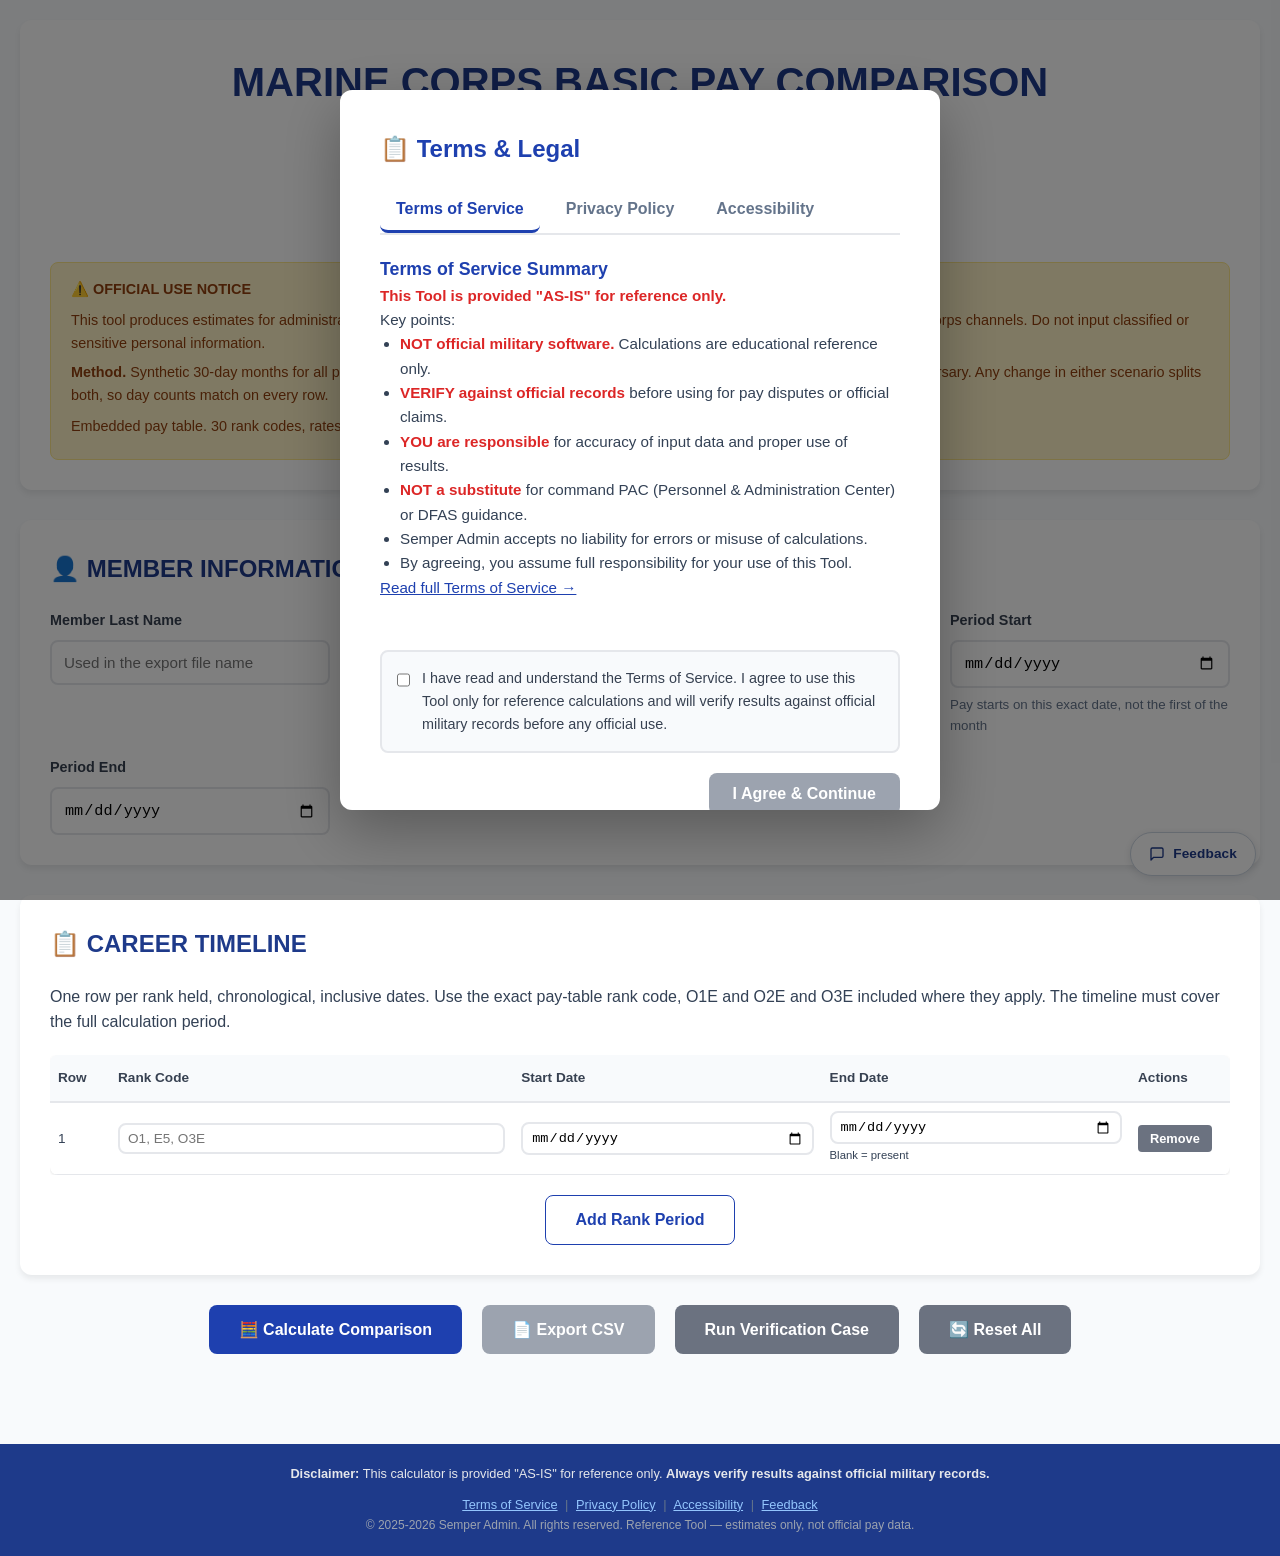
==== pay-comparison.html @ 4cefb0df "Remove remaining linktree links from footer and legal modal - Legal footer: dropped the Support & So" ====
<!DOCTYPE html>
<html lang="en">
<head>
    <meta charset="UTF-8">
    <meta name="viewport" content="width=device-width, initial-scale=1.0">
    <title>Marine Corps Basic Pay Comparison by Semper Admin</title>
    <style>
        * {
            margin: 0;
            padding: 0;
            box-sizing: border-box;
        }

        body {
            font-family: 'Segoe UI', Tahoma, Geneva, Verdana, sans-serif;
            background-color: #f8fafc;
            color: #334155;
            line-height: 1.6;
        }

        .container {
            max-width: 1400px;
            margin: 0 auto;
            padding: 20px;
        }

        .header {
            background: white;
            border-radius: 12px;
            box-shadow: 0 4px 6px rgba(0, 0, 0, 0.07);
            padding: 30px;
            margin-bottom: 30px;
            text-align: center;
        }

        .title {
            color: #1e3a8a;
            font-size: 2.5rem;
            font-weight: bold;
            margin-bottom: 10px;
        }

        .subtitle {
            color: #64748b;
            font-size: 1.1rem;
            margin-bottom: 5px;
        }

        .official-notice {
            background-color: #fef3c7;
            border: 1px solid #fde68a;
            border-radius: 8px;
            padding: 15px 20px;
            margin-top: 20px;
            text-align: left;
            color: #92400e;
            font-size: 0.9rem;
        }

        .official-notice h4 {
            color: #92400e;
            margin-bottom: 8px;
        }

        .official-notice p {
            margin-bottom: 6px;
        }

        .section {
            background: white;
            border-radius: 12px;
            box-shadow: 0 4px 6px rgba(0, 0, 0, 0.07);
            padding: 30px;
            margin-bottom: 30px;
        }

        .section-title {
            color: #1e3a8a;
            font-size: 1.5rem;
            font-weight: bold;
            margin-bottom: 20px;
            display: flex;
            align-items: center;
        }

        .grid {
            display: grid;
            gap: 20px;
        }

        .grid-3 {
            grid-template-columns: repeat(auto-fit, minmax(280px, 1fr));
        }

        .form-group {
            display: flex;
            flex-direction: column;
        }

        .form-group small {
            margin-top: 6px;
            color: #64748b;
        }

        label {
            font-weight: 600;
            color: #374151;
            margin-bottom: 8px;
            font-size: 0.9rem;
        }

        input, select {
            padding: 12px;
            border: 2px solid #e5e7eb;
            border-radius: 8px;
            font-size: 0.95rem;
            transition: border-color 0.2s;
        }

        input:focus, select:focus {
            outline: none;
            border-color: #3b82f6;
            box-shadow: 0 0 0 3px rgba(59, 130, 246, 0.1);
        }

        .date-wrap {
            position: relative;
        }

        .date-badge {
            position: absolute;
            right: 42px;
            top: 50%;
            transform: translateY(-50%);
            background: #1e3a8a;
            color: white;
            padding: 2px 6px;
            border-radius: 4px;
            font-size: 0.75rem;
            font-weight: bold;
            pointer-events: none;
            display: none;
        }

        .table-container {
            overflow-x: auto;
            margin: 20px 0;
        }

        table {
            width: 100%;
            border-collapse: collapse;
            background: white;
            border-radius: 8px;
            overflow: hidden;
            box-shadow: 0 1px 3px rgba(0, 0, 0, 0.1);
        }

        th {
            background-color: #f8fafc;
            padding: 12px 8px;
            text-align: left;
            font-weight: 600;
            color: #374151;
            border-bottom: 2px solid #e5e7eb;
            font-size: 0.85rem;
            position: sticky;
            top: 0;
        }

        td {
            padding: 8px;
            border-bottom: 1px solid #e5e7eb;
            font-size: 0.85rem;
        }

        td input {
            padding: 6px 8px;
            font-size: 0.85rem;
            width: 100%;
            min-width: 110px;
        }

        .button-container {
            display: flex;
            justify-content: center;
            gap: 20px;
            margin: 30px 0;
            flex-wrap: wrap;
        }

        button {
            padding: 15px 30px;
            border: none;
            border-radius: 8px;
            font-size: 1rem;
            font-weight: 600;
            cursor: pointer;
            transition: all 0.2s;
            display: inline-flex;
            align-items: center;
            gap: 8px;
        }

        button:focus-visible {
            outline: none;
            box-shadow: 0 0 0 3px rgba(59, 130, 246, 0.4);
        }

        .btn-primary {
            background-color: #1e40af;
            color: white;
        }

        .btn-primary:hover {
            background-color: #1d4ed8;
            transform: translateY(-1px);
            box-shadow: 0 4px 12px rgba(30, 64, 175, 0.3);
        }

        .btn-success {
            background-color: #059669;
            color: white;
        }

        .btn-success:hover:not(:disabled) {
            background-color: #047857;
            transform: translateY(-1px);
        }

        .btn-secondary {
            background-color: #6b7280;
            color: white;
        }

        .btn-secondary:hover {
            background-color: #4b5563;
        }

        .btn-info {
            background-color: white;
            color: #1e40af;
            border: 1px solid #1e40af;
        }

        .btn-info:hover {
            background-color: #1e40af;
            color: white;
        }

        .btn-small {
            padding: 6px 12px;
            font-size: 0.8rem;
            border-radius: 4px;
        }

        button:disabled {
            background-color: #9ca3af;
            cursor: not-allowed;
            transform: none;
            box-shadow: none;
        }

        .result-highlight {
            background: linear-gradient(135deg, #eff6ff 0%, #dbeafe 100%);
            border: 2px solid #3b82f6;
            border-radius: 12px;
            padding: 20px;
            margin: 20px 0;
        }

        .big-number {
            font-size: 1.6rem;
            font-weight: bold;
            color: #1e40af;
        }

        .empty-state {
            text-align: center;
            padding: 20px;
            color: #6b7280;
            font-style: italic;
        }

        .hidden {
            display: none;
        }

        .error-box {
            background-color: #fef2f2;
            border: 1px solid #fecaca;
            border-radius: 8px;
            padding: 15px;
            margin: 15px 0;
            color: #991b1b;
            font-weight: 600;
        }

        .warn-box {
            background-color: #fef3c7;
            border: 1px solid #fde68a;
            border-radius: 8px;
            padding: 15px;
            margin: 15px 0;
            color: #92400e;
        }

        .integrity-line {
            background-color: #f8fafc;
            border-left: 4px solid #1e40af;
            padding: 12px 15px;
            margin: 15px 0;
            font-size: 0.9rem;
        }

        .ok-badge {
            background-color: #059669;
            color: white;
            padding: 2px 10px;
            border-radius: 4px;
            font-weight: bold;
        }

        .fail-badge {
            background-color: #dc2626;
            color: white;
            padding: 2px 10px;
            border-radius: 4px;
            font-weight: bold;
        }

        .lookup-badge {
            background-color: #1e40af;
            color: white;
            padding: 1px 6px;
            border-radius: 4px;
            font-size: 0.7rem;
            font-weight: bold;
        }

        .header-nav-link {
            display: inline-flex;
            align-items: center;
            gap: 6px;
            margin-top: 12px;
            padding: 8px 18px;
            background-color: white;
            color: #1e40af;
            border: 1px solid #cbd5e1;
            border-radius: 999px;
            font-size: 0.85rem;
            font-weight: 600;
            text-decoration: none;
            transition: all 0.2s;
        }

        .header-nav-link:hover {
            background-color: #1e40af;
            color: white;
            border-color: #1e40af;
        }

        .header-nav-link:focus-visible {
            outline: none;
            box-shadow: 0 0 0 3px rgba(59, 130, 246, 0.4);
        }

        .not-official-banner {
            font-size: 0.9rem;
            color: #b45309;
            margin: 0 0 20px 0;
            padding: 12px;
            background-color: #fef3c7;
            border-radius: 8px;
        }

        @media (max-width: 768px) {
            .container {
                padding: 10px;
            }

            .title {
                font-size: 1.8rem;
            }

            .section {
                padding: 20px;
            }

            .button-container {
                flex-direction: column;
                align-items: center;
            }

            button {
                width: 100%;
                max-width: 300px;
                justify-content: center;
            }

            .grid-3 {
                grid-template-columns: 1fr;
            }
        }

        @media (prefers-reduced-motion: reduce) {
            button {
                transition: none;
            }

            button:hover {
                transform: none;
            }
        }

        .feedback-prompt {
            background-color: #f8fafc;
            border: 1px solid #e2e8f0;
            border-top: 3px solid #1e40af;
            border-radius: 8px;
            padding: 24px 30px;
            margin-top: 30px;
            text-align: center;
        }

        .feedback-prompt-title {
            margin: 0 0 4px 0;
            color: #1e3a8a;
            font-size: 1rem;
            font-weight: 600;
        }

        .feedback-prompt-text {
            margin: 0 0 16px 0;
            color: #64748b;
            font-size: 0.9rem;
        }

        .feedback-link-btn {
            display: inline-flex;
            align-items: center;
            gap: 8px;
            background-color: #1e40af;
            color: white;
            padding: 11px 28px;
            border: 1px solid #1e40af;
            border-radius: 8px;
            font-size: 0.9rem;
            font-weight: 600;
            letter-spacing: 0.01em;
            text-decoration: none;
            transition: all 0.2s;
        }

        .feedback-link-btn:hover {
            background-color: #1d4ed8;
            border-color: #1d4ed8;
            transform: translateY(-1px);
            box-shadow: 0 4px 12px rgba(30, 64, 175, 0.25);
        }

        .feedback-link-btn:focus-visible {
            outline: none;
            box-shadow: 0 0 0 3px rgba(59, 130, 246, 0.4);
        }

        .feedback-prompt-note {
            margin: 14px 0 0 0;
            font-size: 0.75rem;
            color: #94a3b8;
        }

        .feedback-icon {
            width: 16px;
            height: 16px;
            flex-shrink: 0;
        }

        .feedback-fab {
            position: fixed;
            bottom: 24px;
            right: 24px;
            z-index: 900;
            display: inline-flex;
            align-items: center;
            gap: 8px;
            background-color: white;
            color: #1e3a8a;
            padding: 10px 18px;
            border: 1px solid #cbd5e1;
            border-radius: 999px;
            font-size: 0.85rem;
            font-weight: 600;
            letter-spacing: 0.01em;
            text-decoration: none;
            box-shadow: 0 2px 8px rgba(15, 23, 42, 0.12);
            transition: all 0.2s;
        }

        .feedback-fab:hover {
            background-color: #1e40af;
            color: white;
            border-color: #1e40af;
            box-shadow: 0 4px 14px rgba(30, 64, 175, 0.3);
        }

        .feedback-fab:focus-visible {
            outline: none;
            box-shadow: 0 0 0 3px rgba(59, 130, 246, 0.4);
        }

        @media print {
            .feedback-fab, .feedback-prompt {
                display: none;
            }
        }

        /* Legal Modal Styles */
        .legal-modal-overlay {
            position: fixed;
            top: 0;
            left: 0;
            right: 0;
            bottom: 0;
            background-color: rgba(0, 0, 0, 0.5);
            display: flex;
            justify-content: center;
            align-items: center;
            z-index: 1000;
            animation: fadeIn 0.3s ease-in-out;
        }

        @keyframes fadeIn {
            from { opacity: 0; }
            to { opacity: 1; }
        }

        .legal-modal {
            background: white;
            border-radius: 12px;
            box-shadow: 0 20px 60px rgba(0, 0, 0, 0.3);
            max-width: 600px;
            max-height: 80vh;
            overflow-y: auto;
            padding: 40px;
            animation: slideUp 0.3s ease-out;
        }

        @keyframes slideUp {
            from { transform: translateY(50px); opacity: 0; }
            to { transform: translateY(0); opacity: 1; }
        }

        .legal-modal-header {
            color: #1e40af;
            font-size: 1.5rem;
            font-weight: bold;
            margin-bottom: 20px;
        }

        .legal-modal-content {
            color: #334155;
            font-size: 0.95rem;
            line-height: 1.6;
            margin-bottom: 30px;
        }

        .legal-modal-content strong {
            color: #dc2626;
        }

        .legal-modal-tabs {
            display: flex;
            gap: 10px;
            margin-bottom: 20px;
            border-bottom: 2px solid #e5e7eb;
        }

        .legal-modal-tab-button {
            padding: 12px 16px;
            border: none;
            background: none;
            cursor: pointer;
            color: #64748b;
            font-weight: 600;
            border-bottom: 3px solid transparent;
            transition: all 0.2s;
        }

        .legal-modal-tab-button.active {
            color: #1e40af;
            border-bottom-color: #1e40af;
        }

        .legal-modal-tab-button:hover {
            color: #1e40af;
        }

        .legal-modal-tab {
            display: none;
            max-height: 400px;
            overflow-y: auto;
        }

        .legal-modal-tab.active {
            display: block;
        }

        .legal-modal-checkbox {
            margin: 20px 0;
            padding: 15px;
            background-color: #f8fafc;
            border: 2px solid #e5e7eb;
            border-radius: 8px;
            display: flex;
            align-items: flex-start;
            gap: 12px;
        }

        .legal-modal-checkbox input {
            margin-top: 4px;
            cursor: pointer;
            width: 18px;
            height: 18px;
            accent-color: #1e40af;
        }

        .legal-modal-checkbox label {
            margin: 0;
            cursor: pointer;
            font-weight: 500;
        }

        .legal-modal-buttons {
            display: flex;
            gap: 12px;
            justify-content: flex-end;
        }

        .legal-modal-button {
            padding: 12px 24px;
            border: none;
            border-radius: 8px;
            font-weight: 600;
            cursor: pointer;
            transition: all 0.2s;
        }

        .legal-modal-button-accept {
            background-color: #059669;
            color: white;
        }

        .legal-modal-button-accept:hover:not(:disabled) {
            background-color: #047857;
        }

        .legal-modal-button-accept:disabled {
            background-color: #9ca3af;
            cursor: not-allowed;
        }

        /* Legal Footer */
        .legal-footer {
            background-color: #1e3a8a;
            color: #e5e7eb;
            text-align: center;
            padding: 20px;
            margin-top: 40px;
            font-size: 0.85rem;
            line-height: 1.6;
        }

        .legal-footer a {
            color: #93c5fd;
            text-decoration: underline;
        }

        .legal-footer a:hover {
            color: #ffffff;
        }

        .legal-footer-divider {
            margin: 0 4px;
            color: #64748b;
        }

        .legal-badge {
            display: inline-block;
            background-color: #fef3c7;
            color: #92400e;
            padding: 4px 12px;
            border-radius: 20px;
            font-size: 0.75rem;
            font-weight: 700;
            margin-left: 8px;
            text-transform: uppercase;
            letter-spacing: 0.5px;
        }
    </style>
</head>
<body>
    <!-- Legal Consent Modal -->
    <div id="legalModal" class="legal-modal-overlay">
        <div class="legal-modal">
            <div class="legal-modal-header">📋 Terms & Legal</div>

            <div class="legal-modal-tabs">
                <button class="legal-modal-tab-button active" onclick="switchLegalTab('terms')">Terms of Service</button>
                <button class="legal-modal-tab-button" onclick="switchLegalTab('privacy')">Privacy Policy</button>
                <button class="legal-modal-tab-button" onclick="switchLegalTab('accessibility')">Accessibility</button>
            </div>

            <div id="terms-tab" class="legal-modal-tab active">
                <div class="legal-modal-content">
                    <h3 style="color: #1e40af; margin-top: 0;">Terms of Service Summary</h3>
                    <p><strong>This Tool is provided "AS-IS" for reference only.</strong></p>
                    <p>Key points:</p>
                    <ul style="margin-left: 20px;">
                        <li><strong>NOT official military software.</strong> Calculations are educational reference only.</li>
                        <li><strong>VERIFY against official records</strong> before using for pay disputes or official claims.</li>
                        <li><strong>YOU are responsible</strong> for accuracy of input data and proper use of results.</li>
                        <li><strong>NOT a substitute</strong> for command PAC (Personnel & Administration Center) or DFAS guidance.</li>
                        <li>Semper Admin accepts no liability for errors or misuse of calculations.</li>
                        <li>By agreeing, you assume full responsibility for your use of this Tool.</li>
                    </ul>
                    <p><a href="TERMS_OF_SERVICE.md" target="_blank" style="color: #1e40af; text-decoration: underline;">Read full Terms of Service →</a></p>
                </div>
            </div>

            <div id="privacy-tab" class="legal-modal-tab">
                <div class="legal-modal-content">
                    <h3 style="color: #1e40af; margin-top: 0;">Privacy Policy Summary</h3>
                    <p><strong>We collect ZERO personal data.</strong></p>
                    <ul style="margin-left: 20px;">
                        <li>✓ All calculations run in your browser only</li>
                        <li>✓ Nothing is sent to external servers</li>
                        <li>✓ No analytics or tracking code</li>
                        <li>✓ No cookies, localStorage, or database storage</li>
                        <li>✓ Your military data stays on your device</li>
                        <li>✓ You control all exports and prints</li>
                    </ul>
                    <p><a href="PRIVACY_POLICY.md" target="_blank" style="color: #1e40af; text-decoration: underline;">Read full Privacy Policy →</a></p>
                </div>
            </div>

            <div id="accessibility-tab" class="legal-modal-tab">
                <div class="legal-modal-content">
                    <h3 style="color: #1e40af; margin-top: 0;">Accessibility</h3>
                    <p>This Tool meets Web Content Accessibility Guidelines (WCAG) 2.1 Level AA standards:</p>
                    <ul style="margin-left: 20px;">
                        <li>✓ Full keyboard navigation (Tab, Enter, Escape)</li>
                        <li>✓ Screen reader compatible (NVDA, JAWS, VoiceOver)</li>
                        <li>✓ High contrast text and color-blind safe</li>
                        <li>✓ Responsive design on mobile/tablet</li>
                        <li>✓ Resizable text and browser zoom support</li>
                    </ul>
                                        <p><a href="ACCESSIBILITY.md" target="_blank" style="color: #1e40af; text-decoration: underline;">Read full Accessibility Statement →</a></p>
                </div>
            </div>

            <div class="legal-modal-checkbox">
                <input type="checkbox" id="agreeCheckbox" onchange="updateAgreeButton()">
                <label for="agreeCheckbox">I have read and understand the Terms of Service. I agree to use this Tool only for reference calculations and will verify results against official military records before any official use.</label>
            </div>

            <div class="legal-modal-buttons">
                <button class="legal-modal-button legal-modal-button-accept" id="agreeButton" disabled onclick="acceptLegalTerms()">I Agree & Continue</button>
            </div>
        </div>
    </div>
    <div class="container">
        <!-- Header -->
        <div class="header">
            <h1 class="title">MARINE CORPS BASIC PAY COMPARISON</h1>
            <p class="subtitle">by Semper Admin - Dual-PEBD Month-by-Month Pay Difference</p>
            <p class="subtitle">Companion to the Semper Admin PEBD Calculator</p>
            <a class="header-nav-link" href="index.html">
                <svg class="feedback-icon" viewBox="0 0 24 24" fill="none" stroke="currentColor" stroke-width="2" stroke-linecap="round" stroke-linejoin="round" aria-hidden="true"><line x1="19" y1="12" x2="5" y2="12"></line><polyline points="12 19 5 12 12 5"></polyline></svg>
                Back to PEBD Calculator
            </a>
            <div class="official-notice">
                <h4>⚠️ OFFICIAL USE NOTICE</h4>
                <p>This tool produces estimates for administrative review. Official pay determinations require validation through DFAS and proper Marine Corps channels. Do not input classified or sensitive personal information.</p>
                <p><strong>Method.</strong> Synthetic 30-day months for all proration, February included. Day 31 never generates pay. YOS increases on the PEBD anniversary. Any change in either scenario splits both, so day counts match on every row.</p>
                <p id="tableMeta" style="margin-top:8px;"></p>
            </div>
        </div>

        <!-- Member Information -->
        <div class="section">
            <h2 class="section-title">👤 MEMBER INFORMATION</h2>
            <div class="grid grid-3">
                <div class="form-group">
                    <label for="memberName">Member Last Name</label>
                    <input type="text" id="memberName" placeholder="Used in the export file name">
                </div>
                <div class="form-group">
                    <label for="pebdA">Original PEBD - Scenario A</label>
                    <div class="date-wrap">
                        <input type="date" id="pebdA" style="width:100%" aria-label="Original PEBD">
                        <div class="date-badge" id="pebdABadge"></div>
                    </div>
                    <small>The PEBD past pay was computed under</small>
                </div>
                <div class="form-group">
                    <label for="pebdB">Recalculated PEBD - Scenario B</label>
                    <div class="date-wrap">
                        <input type="date" id="pebdB" style="width:100%" aria-label="Recalculated PEBD">
                        <div class="date-badge" id="pebdBBadge"></div>
                    </div>
                    <small>The corrected PEBD from the PEBD Calculator</small>
                </div>
                <div class="form-group">
                    <label for="periodStart">Period Start</label>
                    <div class="date-wrap">
                        <input type="date" id="periodStart" style="width:100%" aria-label="Period start">
                        <div class="date-badge" id="periodStartBadge"></div>
                    </div>
                    <small>Pay starts on this exact date, not the first of the month</small>
                </div>
                <div class="form-group">
                    <label for="periodEnd">Period End</label>
                    <div class="date-wrap">
                        <input type="date" id="periodEnd" style="width:100%" aria-label="Period end">
                        <div class="date-badge" id="periodEndBadge"></div>
                    </div>
                </div>
            </div>
        </div>

        <!-- Career Timeline -->
        <div class="section">
            <h2 class="section-title">📋 CAREER TIMELINE</h2>
            <p style="margin-bottom: 15px;">One row per rank held, chronological, inclusive dates. Use the exact pay-table rank code, O1E and O2E and O3E included where they apply. The timeline must cover the full calculation period.</p>
            <div class="table-container">
                <table aria-label="Career timeline">
                    <thead>
                        <tr>
                            <th style="width:60px">Row</th>
                            <th>Rank Code</th>
                            <th>Start Date</th>
                            <th>End Date</th>
                            <th style="width:100px">Actions</th>
                        </tr>
                    </thead>
                    <tbody id="timelineBody"></tbody>
                </table>
            </div>
            <div style="text-align:center">
                <button class="btn-info" onclick="addTimelineRow()">Add Rank Period</button>
            </div>
            <datalist id="rankCodes"></datalist>
        </div>

        <div id="errorBox" class="error-box hidden" role="alert"></div>

        <!-- Control Buttons -->
        <div class="button-container">
            <button class="btn-primary" onclick="runCalculation()">🧮 Calculate Comparison</button>
            <button class="btn-success" id="exportBtn" onclick="exportCSV()" disabled>📄 Export CSV</button>
            <button class="btn-secondary" onclick="loadVerificationCase()">Run Verification Case</button>
            <button class="btn-secondary" onclick="resetAll()">🔄 Reset All</button>
        </div>

        <!-- Results -->
        <div id="results" class="hidden">
            <div class="section">
                <h2 class="section-title">📊 COMPARISON RESULTS<span class="legal-badge">Reference Only</span></h2>
                <p class="not-official-banner"><strong>⚠️ Not for official use:</strong> Pay estimates only. Always verify against official pay records (LES, Master Military Pay Account) and contact your PAC or DFAS for official pay determinations.</p>
                <div class="result-highlight">
                    <div class="grid grid-3" style="align-items:center; text-align:center;">
                        <div>
                            <strong>Total Pay - Scenario A</strong><br>
                            <span class="big-number" id="totA"></span>
                        </div>
                        <div>
                            <strong>Total Pay - Scenario B</strong><br>
                            <span class="big-number" id="totB"></span>
                        </div>
                        <div>
                            <strong>Net Difference B minus A</strong><br>
                            <span class="big-number" id="totD"></span>
                        </div>
                    </div>
                </div>
                <div class="integrity-line" id="integrityLine"></div>
                <div id="warnBox" class="warn-box hidden"></div>
                <div class="table-container" style="max-height: 600px; overflow-y: auto;">
                    <table aria-label="Segment comparison">
                        <thead>
                            <tr>
                                <th>Year</th><th>Mon</th><th>Date Range</th><th>Rank</th><th>Days</th>
                                <th>YOS A</th><th>Rate A</th><th>Prorated A</th>
                                <th>YOS B</th><th>Rate B</th><th>Prorated B</th>
                                <th>Diff B-A</th>
                            </tr>
                        </thead>
                        <tbody id="segBody"></tbody>
                    </table>
                </div>

                <!-- Feedback Prompt -->
                <div class="feedback-prompt">
                    <p class="feedback-prompt-title">Help Improve This Tool</p>
                    <p class="feedback-prompt-text">Was this comparison accurate? Report discrepancies or suggest improvements.</p>
                    <a class="feedback-link-btn feedback-link" href="#" target="_blank" rel="noopener noreferrer">
                        <svg class="feedback-icon" viewBox="0 0 24 24" fill="none" stroke="currentColor" stroke-width="2" stroke-linecap="round" stroke-linejoin="round" aria-hidden="true"><path d="M21 15a2 2 0 0 1-2 2H7l-4 4V5a2 2 0 0 1 2-2h14a2 2 0 0 1 2 2z"></path></svg>
                        Provide Feedback
                    </a>
                    <p class="feedback-prompt-note">Opens an external form. Do not include names, SSNs/EDIPIs, or other personal information from official records.</p>
                </div>
            </div>
        </div>
    </div>

    <script>
/*
 * ANNUAL MAINTENANCE — embedded basic pay table
 * Rates are effective through MAX_EFF (currently 20260101). Each January,
 * when the new pay table publishes:
 *   1. For every rank code and YOS band, close the open-ended band
 *      ([YYYY0101, 20990101, cents]) at the prior year end and append the
 *      new band with the new rate in integer cents.
 *   2. Update MAX_EFF below to the new table's effective date (YYYYMMDD).
 *   3. Re-run the verification case (Run Verification Case button) and
 *      confirm MATCH and integrity PASS before publishing.
 * Rates: monthly basic pay in integer cents. Format per rank code:
 * zero-padded 2-digit YOS -> arrays of [startYYYYMMDD, endYYYYMMDD, rateCents].
 */
const PAY_DATA = {"E0":{"00":[[19930101,19931231,75360],[19940101,19941231,77010],[19950101,19951231,79020],[19960101,19961231,80910],[19970101,19971231,83340],[19980101,19981231,85680],[19990101,19991231,88770],[20000101,20000630,93030],[20000701,20001231,93030],[20010101,20010630,96480],[20010701,20011231,96480],[20020101,20021231,102270],[20030101,20031231,106470],[20040101,20041231,110400],[20050101,20051231,114270],[20060101,20061231,117810],[20070101,20070331,120390],[20070401,20071231,120390],[20080101,20081231,124590],[20090101,20091231,129450],[20100101,20101231,133860],[20110101,20111231,135720],[20120101,20121231,137880],[20130101,20131231,140220],[20140101,20141231,141630],[20150101,20151231,143040],[20160101,20161231,144900],[20170101,20171231,147930],[20180101,20181231,151470],[20190101,20191231,155400],[20200101,20201231,160230],[20210101,20211231,165030],[20220101,20221231,169500],[20230101,20231231,177300],[20240101,20241231,186510],[20250101,20250331,194910],[20250401,20251231,214410],[20260101,20990101,222570]],"01":[[19920101,19921231,78570],[19930101,19931231,81480],[19940101,19941231,83280],[19950101,19951231,85440],[19960101,19961231,87480],[19970101,19971231,90090],[19980101,19981231,92610],[19990101,19991231,95940],[20000101,20000630,100560],[20000701,20001231,100560],[20010101,20010630,104280],[20010701,20011231,104280],[20020101,20021231,110550],[20030101,20031231,115080],[20040101,20041231,119340],[20050101,20051231,123510],[20060101,20061231,127350],[20070101,20070331,130140],[20070401,20071231,130140],[20080101,20081231,134700],[20090101,20091231,139950],[20100101,20101231,144720],[20110101,20111231,146760],[20120101,20121231,149100],[20130101,20131231,151620],[20140101,20141231,153150],[20150101,20151231,154680],[20160101,20161231,156690],[20170101,20171231,159990],[20180101,20181231,163830],[20190101,20191231,168090],[20200101,20201231,173310],[20210101,20211231,178500],[20220101,20221231,183330],[20230101,20231231,191760],[20240101,20241231,201720],[20250101,20250331,210810],[20250401,20251231,214410],[20260101,20990101,222570]],"02":[[19920101,19921231,78570],[19930101,19931231,81480],[19940101,19941231,83280],[19950101,19951231,85440],[19960101,19961231,87480],[19970101,19971231,90090],[19980101,19981231,92610],[19990101,19991231,95940],[20000101,20000630,100560],[20000701,20001231,100560],[20010101,20010630,104280],[20010701,20011231,104280],[20020101,20021231,110550],[20030101,20031231,115080],[20040101,20041231,119340],[20050101,20051231,123510],[20060101,20061231,127350],[20070101,20070331,130140],[20070401,20071231,130140],[20080101,20081231,134700],[20090101,20091231,139950],[20100101,20101231,144720],[20110101,20111231,146760],[20120101,20121231,149100],[20130101,20131231,151620],[20140101,20141231,153150],[20150101,20151231,154680],[20160101,20161231,156690],[20170101,20171231,159990],[20180101,20181231,163830],[20190101,20191231,168090],[20200101,20201231,173310],[20210101,20211231,178500],[20220101,20221231,183330],[20230101,20231231,191760],[20240101,20241231,201720],[20250101,20250331,210810],[20250401,20251231,214410],[20260101,20990101,222570]],"03":[[19920101,19921231,78570],[19930101,19931231,81480],[19940101,19941231,83280],[19950101,19951231,85440],[19960101,19961231,87480],[19970101,19971231,90090],[19980101,19981231,92610],[19990101,19991231,95940],[20000101,20000630,100560],[20000701,20001231,100560],[20010101,20010630,104280],[20010701,20011231,104280],[20020101,20021231,110550],[20030101,20031231,115080],[20040101,20041231,119340],[20050101,20051231,123510],[20060101,20061231,127350],[20070101,20070331,130140],[20070401,20071231,130140],[20080101,20081231,134700],[20090101,20091231,139950],[20100101,20101231,144720],[20110101,20111231,146760],[20120101,20121231,149100],[20130101,20131231,151620],[20140101,20141231,153150],[20150101,20151231,154680],[20160101,20161231,156690],[20170101,20171231,159990],[20180101,20181231,163830],[20190101,20191231,168090],[20200101,20201231,173310],[20210101,20211231,178500],[20220101,20221231,183330],[20230101,20231231,191760],[20240101,20241231,201720],[20250101,20250331,210810],[20250401,20251231,214410],[20260101,20990101,222570]],"04":[[19920101,19921231,78570],[19930101,19931231,81480],[19940101,19941231,83280],[19950101,19951231,85440],[19960101,19961231,87480],[19970101,19971231,90090],[19980101,19981231,92610],[19990101,19991231,95940],[20000101,20000630,100560],[20000701,20001231,100560],[20010101,20010630,104280],[20010701,20011231,104280],[20020101,20021231,110550],[20030101,20031231,115080],[20040101,20041231,119340],[20050101,20051231,123510],[20060101,20061231,127350],[20070101,20070331,130140],[20070401,20071231,130140],[20080101,20081231,134700],[20090101,20091231,139950],[20100101,20101231,144720],[20110101,20111231,146760],[20120101,20121231,149100],[20130101,20131231,151620],[20140101,20141231,153150],[20150101,20151231,154680],[20160101,20161231,156690],[20170101,20171231,159990],[20180101,20181231,163830],[20190101,20191231,168090],[20200101,20201231,173310],[20210101,20211231,178500],[20220101,20221231,183330],[20230101,20231231,191760],[20240101,20241231,201720],[20250101,20250331,210810],[20250401,20251231,214410],[20260101,20990101,222570]],"05":[[19920101,19921231,78570],[19930101,19931231,81480],[19940101,19941231,83280],[19950101,19951231,85440],[19960101,19961231,87480],[19970101,19971231,90090],[19980101,19981231,92610],[19990101,19991231,95940],[20000101,20000630,100560],[20000701,20001231,100560],[20010101,20010630,104280],[20010701,20011231,104280],[20020101,20021231,110550],[20030101,20031231,115080],[20040101,20041231,119340],[20050101,20051231,123510],[20060101,20061231,127350],[20070101,20070331,130140],[20070401,20071231,130140],[20080101,20081231,134700],[20090101,20091231,139950],[20100101,20101231,144720],[20110101,20111231,146760],[20120101,20121231,149100],[20130101,20131231,151620],[20140101,20141231,153150],[20150101,20151231,154680],[20160101,20161231,156690],[20170101,20171231,159990],[20180101,20181231,163830],[20190101,20191231,168090],[20200101,20201231,173310],[20210101,20211231,178500],[20220101,20221231,183330],[20230101,20231231,191760],[20240101,20241231,201720],[20250101,20250331,210810],[20250401,20251231,214410],[20260101,20990101,222570]],"06":[[19920101,19921231,78570],[19930101,19931231,81480],[19940101,19941231,83280],[19950101,19951231,85440],[19960101,19961231,87480],[19970101,19971231,90090],[19980101,19981231,92610],[19990101,19991231,95940],[20000101,20000630,100560],[20000701,20001231,100560],[20010101,20010630,104280],[20010701,20011231,104280],[20020101,20021231,110550],[20030101,20031231,115080],[20040101,20041231,119340],[20050101,20051231,123510],[20060101,20061231,127350],[20070101,20070331,130140],[20070401,20071231,130140],[20080101,20081231,134700],[20090101,20091231,139950],[20100101,20101231,144720],[20110101,20111231,146760],[20120101,20121231,149100],[20130101,20131231,151620],[20140101,20141231,153150],[20150101,20151231,154680],[20160101,20161231,156690],[20170101,20171231,159990],[20180101,20181231,163830],[20190101,20191231,168090],[20200101,20201231,173310],[20210101,20211231,178500],[20220101,20221231,183330],[20230101,20231231,191760],[20240101,20241231,201720],[20250101,20250331,210810],[20250401,20251231,214410],[20260101,20990101,222570]],"07":[[19920101,19921231,78570],[19930101,19931231,81480],[19940101,19941231,83280],[19950101,19951231,85440],[19960101,19961231,87480],[19970101,19971231,90090],[19980101,19981231,92610],[19990101,19991231,95940],[20000101,20000630,100560],[20000701,20001231,100560],[20010101,20010630,104280],[20010701,20011231,104280],[20020101,20021231,110550],[20030101,20031231,115080],[20040101,20041231,119340],[20050101,20051231,123510],[20060101,20061231,127350],[20070101,20070331,130140],[20070401,20071231,130140],[20080101,20081231,134700],[20090101,20091231,139950],[20100101,20101231,144720],[20110101,20111231,146760],[20120101,20121231,149100],[20130101,20131231,151620],[20140101,20141231,153150],[20150101,20151231,154680],[20160101,20161231,156690],[20170101,20171231,159990],[20180101,20181231,163830],[20190101,20191231,168090],[20200101,20201231,173310],[20210101,20211231,178500],[20220101,20221231,183330],[20230101,20231231,191760],[20240101,20241231,201720],[20250101,20250331,210810],[20250401,20251231,214410],[20260101,20990101,222570]],"08":[[19920101,19921231,78570],[19930101,19931231,81480],[19940101,19941231,83280],[19950101,19951231,85440],[19960101,19961231,87480],[19970101,19971231,90090],[19980101,19981231,92610],[19990101,19991231,95940],[20000101,20000630,100560],[20000701,20001231,100560],[20010101,20010630,104280],[20010701,20011231,104280],[20020101,20021231,110550],[20030101,20031231,115080],[20040101,20041231,119340],[20050101,20051231,123510],[20060101,20061231,127350],[20070101,20070331,130140],[20070401,20071231,130140],[20080101,20081231,134700],[20090101,20091231,139950],[20100101,20101231,144720],[20110101,20111231,146760],[20120101,20121231,149100],[20130101,20131231,151620],[20140101,20141231,153150],[20150101,20151231,154680],[20160101,20161231,156690],[20170101,20171231,159990],[20180101,20181231,163830],[20190101,20191231,168090],[20200101,20201231,173310],[20210101,20211231,178500],[20220101,20221231,183330],[20230101,20231231,191760],[20240101,20241231,201720],[20250101,20250331,210810],[20250401,20251231,214410],[20260101,20990101,222570]],"09":[[19920101,19921231,78570],[19930101,19931231,81480],[19940101,19941231,83280],[19950101,19951231,85440],[19960101,19961231,87480],[19970101,19971231,90090],[19980101,19981231,92610],[19990101,19991231,95940],[20000101,20000630,100560],[20000701,20001231,100560],[20010101,20010630,104280],[20010701,20011231,104280],[20020101,20021231,110550],[20030101,20031231,115080],[20040101,20041231,119340],[20050101,20051231,123510],[20060101,20061231,127350],[20070101,20070331,130140],[20070401,20071231,130140],[20080101,20081231,134700],[20090101,20091231,139950],[20100101,20101231,144720],[20110101,20111231,146760],[20120101,20121231,149100],[20130101,20131231,151620],[20140101,20141231,153150],[20150101,20151231,154680],[20160101,20161231,156690],[20170101,20171231,159990],[20180101,20181231,163830],[20190101,20191231,168090],[20200101,20201231,173310],[20210101,20211231,178500],[20220101,20221231,183330],[20230101,20231231,191760],[20240101,20241231,201720],[20250101,20250331,210810],[20250401,20251231,214410],[20260101,20990101,222570]],"10":[[19920101,19921231,78570],[19930101,19931231,81480],[19940101,19941231,83280],[19950101,19951231,85440],[19960101,19961231,87480],[19970101,19971231,90090],[19980101,19981231,92610],[19990101,19991231,95940],[20000101,20000630,100560],[20000701,20001231,100560],[20010101,20010630,104280],[20010701,20011231,104280],[20020101,20021231,110550],[20030101,20031231,115080],[20040101,20041231,119340],[20050101,20051231,123510],[20060101,20061231,127350],[20070101,20070331,130140],[20070401,20071231,130140],[20080101,20081231,134700],[20090101,20091231,139950],[20100101,20101231,144720],[20110101,20111231,146760],[20120101,20121231,149100],[20130101,20131231,151620],[20140101,20141231,153150],[20150101,20151231,154680],[20160101,20161231,156690],[20170101,20171231,159990],[20180101,20181231,163830],[20190101,20191231,168090],[20200101,20201231,173310],[20210101,20211231,178500],[20220101,20221231,183330],[20230101,20231231,191760],[20240101,20241231,201720],[20250101,20250331,210810],[20250401,20251231,214410],[20260101,20990101,222570]],"11":[[19920101,19921231,78570],[19930101,19931231,81480],[19940101,19941231,83280],[19950101,19951231,85440],[19960101,19961231,87480],[19970101,19971231,90090],[19980101,19981231,92610],[19990101,19991231,95940],[20000101,20000630,100560],[20000701,20001231,100560],[20010101,20010630,104280],[20010701,20011231,104280],[20020101,20021231,110550],[20030101,20031231,115080],[20040101,20041231,119340],[20050101,20051231,123510],[20060101,20061231,127350],[20070101,20070331,130140],[20070401,20071231,130140],[20080101,20081231,134700],[20090101,20091231,139950],[20100101,20101231,144720],[20110101,20111231,146760],[20120101,20121231,149100],[20130101,20131231,151620],[20140101,20141231,153150],[20150101,20151231,154680],[20160101,20161231,156690],[20170101,20171231,159990],[20180101,20181231,163830],[20190101,20191231,168090],[20200101,20201231,173310],[20210101,20211231,178500],[20220101,20221231,183330],[20230101,20231231,191760],[20240101,20241231,201720],[20250101,20250331,210810],[20250401,20251231,214410],[20260101,20990101,222570]],"12":[[19920101,19921231,78570],[19930101,19931231,81480],[19940101,19941231,83280],[19950101,19951231,85440],[19960101,19961231,87480],[19970101,19971231,90090],[19980101,19981231,92610],[19990101,19991231,95940],[20000101,20000630,100560],[20000701,20001231,100560],[20010101,20010630,104280],[20010701,20011231,104280],[20020101,20021231,110550],[20030101,20031231,115080],[20040101,20041231,119340],[20050101,20051231,123510],[20060101,20061231,127350],[20070101,20070331,130140],[20070401,20071231,130140],[20080101,20081231,134700],[20090101,20091231,139950],[20100101,20101231,144720],[20110101,20111231,146760],[20120101,20121231,149100],[20130101,20131231,151620],[20140101,20141231,153150],[20150101,20151231,154680],[20160101,20161231,156690],[20170101,20171231,159990],[20180101,20181231,163830],[20190101,20191231,168090],[20200101,20201231,173310],[20210101,20211231,178500],[20220101,20221231,183330],[20230101,20231231,191760],[20240101,20241231,201720],[20250101,20250331,210810],[20250401,20251231,214410],[20260101,20990101,222570]],"13":[[19920101,19921231,78570],[19930101,19931231,81480],[19940101,19941231,83280],[19950101,19951231,85440],[19960101,19961231,87480],[19970101,19971231,90090],[19980101,19981231,92610],[19990101,19991231,95940],[20000101,20000630,100560],[20000701,20001231,100560],[20010101,20010630,104280],[20010701,20011231,104280],[20020101,20021231,110550],[20030101,20031231,115080],[20040101,20041231,119340],[20050101,20051231,123510],[20060101,20061231,127350],[20070101,20070331,130140],[20070401,20071231,130140],[20080101,20081231,134700],[20090101,20091231,139950],[20100101,20101231,144720],[20110101,20111231,146760],[20120101,20121231,149100],[20130101,20131231,151620],[20140101,20141231,153150],[20150101,20151231,154680],[20160101,20161231,156690],[20170101,20171231,159990],[20180101,20181231,163830],[20190101,20191231,168090],[20200101,20201231,173310],[20210101,20211231,178500],[20220101,20221231,183330],[20230101,20231231,191760],[20240101,20241231,201720],[20250101,20250331,210810],[20250401,20251231,214410],[20260101,20990101,222570]],"14":[[19920101,19921231,78570],[19930101,19931231,81480],[19940101,19941231,83280],[19950101,19951231,85440],[19960101,19961231,87480],[19970101,19971231,90090],[19980101,19981231,92610],[19990101,19991231,95940],[20000101,20000630,100560],[20000701,20001231,100560],[20010101,20010630,104280],[20010701,20011231,104280],[20020101,20021231,110550],[20030101,20031231,115080],[20040101,20041231,119340],[20050101,20051231,123510],[20060101,20061231,127350],[20070101,20070331,130140],[20070401,20071231,130140],[20080101,20081231,134700],[20090101,20091231,139950],[20100101,20101231,144720],[20110101,20111231,146760],[20120101,20121231,149100],[20130101,20131231,151620],[20140101,20141231,153150],[20150101,20151231,154680],[20160101,20161231,156690],[20170101,20171231,159990],[20180101,20181231,163830],[20190101,20191231,168090],[20200101,20201231,173310],[20210101,20211231,178500],[20220101,20221231,183330],[20230101,20231231,191760],[20240101,20241231,201720],[20250101,20250331,210810],[20250401,20251231,214410],[20260101,20990101,222570]],"15":[[19920101,19921231,78570],[19930101,19931231,81480],[19940101,19941231,83280],[19950101,19951231,85440],[19960101,19961231,87480],[19970101,19971231,90090],[19980101,19981231,92610],[19990101,19991231,95940],[20000101,20000630,100560],[20000701,20001231,100560],[20010101,20010630,104280],[20010701,20011231,104280],[20020101,20021231,110550],[20030101,20031231,115080],[20040101,20041231,119340],[20050101,20051231,123510],[20060101,20061231,127350],[20070101,20070331,130140],[20070401,20071231,130140],[20080101,20081231,134700],[20090101,20091231,139950],[20100101,20101231,144720],[20110101,20111231,146760],[20120101,20121231,149100],[20130101,20131231,151620],[20140101,20141231,153150],[20150101,20151231,154680],[20160101,20161231,156690],[20170101,20171231,159990],[20180101,20181231,163830],[20190101,20191231,168090],[20200101,20201231,173310],[20210101,20211231,178500],[20220101,20221231,183330],[20230101,20231231,191760],[20240101,20241231,201720],[20250101,20250331,210810],[20250401,20251231,214410],[20260101,20990101,222570]],"16":[[19920101,19921231,78570],[19930101,19931231,81480],[19940101,19941231,83280],[19950101,19951231,85440],[19960101,19961231,87480],[19970101,19971231,90090],[19980101,19981231,92610],[19990101,19991231,95940],[20000101,20000630,100560],[20000701,20001231,100560],[20010101,20010630,104280],[20010701,20011231,104280],[20020101,20021231,110550],[20030101,20031231,115080],[20040101,20041231,119340],[20050101,20051231,123510],[20060101,20061231,127350],[20070101,20070331,130140],[20070401,20071231,130140],[20080101,20081231,134700],[20090101,20091231,139950],[20100101,20101231,144720],[20110101,20111231,146760],[20120101,20121231,149100],[20130101,20131231,151620],[20140101,20141231,153150],[20150101,20151231,154680],[20160101,20161231,156690],[20170101,20171231,159990],[20180101,20181231,163830],[20190101,20191231,168090],[20200101,20201231,173310],[20210101,20211231,178500],[20220101,20221231,183330],[20230101,20231231,191760],[20240101,20241231,201720],[20250101,20250331,210810],[20250401,20251231,214410],[20260101,20990101,222570]],"17":[[19920101,19921231,78570],[19930101,19931231,81480],[19940101,19941231,83280],[19950101,19951231,85440],[19960101,19961231,87480],[19970101,19971231,90090],[19980101,19981231,92610],[19990101,19991231,95940],[20000101,20000630,100560],[20000701,20001231,100560],[20010101,20010630,104280],[20010701,20011231,104280],[20020101,20021231,110550],[20030101,20031231,115080],[20040101,20041231,119340],[20050101,20051231,123510],[20060101,20061231,127350],[20070101,20070331,130140],[20070401,20071231,130140],[20080101,20081231,134700],[20090101,20091231,139950],[20100101,20101231,144720],[20110101,20111231,146760],[20120101,20121231,149100],[20130101,20131231,151620],[20140101,20141231,153150],[20150101,20151231,154680],[20160101,20161231,156690],[20170101,20171231,159990],[20180101,20181231,163830],[20190101,20191231,168090],[20200101,20201231,173310],[20210101,20211231,178500],[20220101,20221231,183330],[20230101,20231231,191760],[20240101,20241231,201720],[20250101,20250331,210810],[20250401,20251231,214410],[20260101,20990101,222570]],"18":[[19920101,19921231,78570],[19930101,19931231,81480],[19940101,19941231,83280],[19950101,19951231,85440],[19960101,19961231,87480],[19970101,19971231,90090],[19980101,19981231,92610],[19990101,19991231,95940],[20000101,20000630,100560],[20000701,20001231,100560],[20010101,20010630,104280],[20010701,20011231,104280],[20020101,20021231,110550],[20030101,20031231,115080],[20040101,20041231,119340],[20050101,20051231,123510],[20060101,20061231,127350],[20070101,20070331,130140],[20070401,20071231,130140],[20080101,20081231,134700],[20090101,20091231,139950],[20100101,20101231,144720],[20110101,20111231,146760],[20120101,20121231,149100],[20130101,20131231,151620],[20140101,20141231,153150],[20150101,20151231,154680],[20160101,20161231,156690],[20170101,20171231,159990],[20180101,20181231,163830],[20190101,20191231,168090],[20200101,20201231,173310],[20210101,20211231,178500],[20220101,20221231,183330],[20230101,20231231,191760],[20240101,20241231,201720],[20250101,20250331,210810],[20250401,20251231,214410],[20260101,20990101,222570]],"19":[[19920101,19921231,78570],[19930101,19931231,81480],[19940101,19941231,83280],[19950101,19951231,85440],[19960101,19961231,87480],[19970101,19971231,90090],[19980101,19981231,92610],[19990101,19991231,95940],[20000101,20000630,100560],[20000701,20001231,100560],[20010101,20010630,104280],[20010701,20011231,104280],[20020101,20021231,110550],[20030101,20031231,115080],[20040101,20041231,119340],[20050101,20051231,123510],[20060101,20061231,127350],[20070101,20070331,130140],[20070401,20071231,130140],[20080101,20081231,134700],[20090101,20091231,139950],[20100101,20101231,144720],[20110101,20111231,146760],[20120101,20121231,149100],[20130101,20131231,151620],[20140101,20141231,153150],[20150101,20151231,154680],[20160101,20161231,156690],[20170101,20171231,159990],[20180101,20181231,163830],[20190101,20191231,168090],[20200101,20201231,173310],[20210101,20211231,178500],[20220101,20221231,183330],[20230101,20231231,191760],[20240101,20241231,201720],[20250101,20250331,210810],[20250401,20251231,214410],[20260101,20990101,222570]],"20":[[19920101,19921231,78570],[19930101,19931231,81480],[19940101,19941231,83280],[19950101,19951231,85440],[19960101,19961231,87480],[19970101,19971231,90090],[19980101,19981231,92610],[19990101,19991231,95940],[20000101,20000630,100560],[20000701,20001231,100560],[20010101,20010630,104280],[20010701,20011231,104280],[20020101,20021231,110550],[20030101,20031231,115080],[20040101,20041231,119340],[20050101,20051231,123510],[20060101,20061231,127350],[20070101,20070331,130140],[20070401,20071231,130140],[20080101,20081231,134700],[20090101,20091231,139950],[20100101,20101231,144720],[20110101,20111231,146760],[20120101,20121231,149100],[20130101,20131231,151620],[20140101,20141231,153150],[20150101,20151231,154680],[20160101,20161231,156690],[20170101,20171231,159990],[20180101,20181231,163830],[20190101,20191231,168090],[20200101,20201231,173310],[20210101,20211231,178500],[20220101,20221231,183330],[20230101,20231231,191760],[20240101,20241231,201720],[20250101,20250331,210810],[20250401,20251231,214410],[20260101,20990101,222570]],"21":[[19920101,19921231,78570],[19930101,19931231,81480],[19940101,19941231,83280],[19950101,19951231,85440],[19960101,19961231,87480],[19970101,19971231,90090],[19980101,19981231,92610],[19990101,19991231,95940],[20000101,20000630,100560],[20000701,20001231,100560],[20010101,20010630,104280],[20010701,20011231,104280],[20020101,20021231,110550],[20030101,20031231,115080],[20040101,20041231,119340],[20050101,20051231,123510],[20060101,20061231,127350],[20070101,20070331,130140],[20070401,20071231,130140],[20080101,20081231,134700],[20090101,20091231,139950],[20100101,20101231,144720],[20110101,20111231,146760],[20120101,20121231,149100],[20130101,20131231,151620],[20140101,20141231,153150],[20150101,20151231,154680],[20160101,20161231,156690],[20170101,20171231,159990],[20180101,20181231,163830],[20190101,20191231,168090],[20200101,20201231,173310],[20210101,20211231,178500],[20220101,20221231,183330],[20230101,20231231,191760],[20240101,20241231,201720],[20250101,20250331,210810],[20250401,20251231,214410],[20260101,20990101,222570]],"22":[[19920101,19921231,78570],[19930101,19931231,81480],[19940101,19941231,83280],[19950101,19951231,85440],[19960101,19961231,87480],[19970101,19971231,90090],[19980101,19981231,92610],[19990101,19991231,95940],[20000101,20000630,100560],[20000701,20001231,100560],[20010101,20010630,104280],[20010701,20011231,104280],[20020101,20021231,110550],[20030101,20031231,115080],[20040101,20041231,119340],[20050101,20051231,123510],[20060101,20061231,127350],[20070101,20070331,130140],[20070401,20071231,130140],[20080101,20081231,134700],[20090101,20091231,139950],[20100101,20101231,144720],[20110101,20111231,146760],[20120101,20121231,149100],[20130101,20131231,151620],[20140101,20141231,153150],[20150101,20151231,154680],[20160101,20161231,156690],[20170101,20171231,159990],[20180101,20181231,163830],[20190101,20191231,168090],[20200101,20201231,173310],[20210101,20211231,178500],[20220101,20221231,183330],[20230101,20231231,191760],[20240101,20241231,201720],[20250101,20250331,210810],[20250401,20251231,214410],[20260101,20990101,222570]],"23":[[19920101,19921231,78570],[19930101,19931231,81480],[19940101,19941231,83280],[19950101,19951231,85440],[19960101,19961231,87480],[19970101,19971231,90090],[19980101,19981231,92610],[19990101,19991231,95940],[20000101,20000630,100560],[20000701,20001231,100560],[20010101,20010630,104280],[20010701,20011231,104280],[20020101,20021231,110550],[20030101,20031231,115080],[20040101,20041231,119340],[20050101,20051231,123510],[20060101,20061231,127350],[20070101,20070331,130140],[20070401,20071231,130140],[20080101,20081231,134700],[20090101,20091231,139950],[20100101,20101231,144720],[20110101,20111231,146760],[20120101,20121231,149100],[20130101,20131231,151620],[20140101,20141231,153150],[20150101,20151231,154680],[20160101,20161231,156690],[20170101,20171231,159990],[20180101,20181231,163830],[20190101,20191231,168090],[20200101,20201231,173310],[20210101,20211231,178500],[20220101,20221231,183330],[20230101,20231231,191760],[20240101,20241231,201720],[20250101,20250331,210810],[20250401,20251231,214410],[20260101,20990101,222570]],"24":[[19920101,19921231,78570],[19930101,19931231,81480],[19940101,19941231,83280],[19950101,19951231,85440],[19960101,19961231,87480],[19970101,19971231,90090],[19980101,19981231,92610],[19990101,19991231,95940],[20000101,20000630,100560],[20000701,20001231,100560],[20010101,20010630,104280],[20010701,20011231,104280],[20020101,20021231,110550],[20030101,20031231,115080],[20040101,20041231,119340],[20050101,20051231,123510],[20060101,20061231,127350],[20070101,20070331,130140],[20070401,20071231,130140],[20080101,20081231,134700],[20090101,20091231,139950],[20100101,20101231,144720],[20110101,20111231,146760],[20120101,20121231,149100],[20130101,20131231,151620],[20140101,20141231,153150],[20150101,20151231,154680],[20160101,20161231,156690],[20170101,20171231,159990],[20180101,20181231,163830],[20190101,20191231,168090],[20200101,20201231,173310],[20210101,20211231,178500],[20220101,20221231,183330],[20230101,20231231,191760],[20240101,20241231,201720],[20250101,20250331,210810],[20250401,20251231,214410],[20260101,20990101,222570]],"25":[[19920101,19921231,78570],[19930101,19931231,81480],[19940101,19941231,83280],[19950101,19951231,85440],[19960101,19961231,87480],[19970101,19971231,90090],[19980101,19981231,92610],[19990101,19991231,95940],[20000101,20000630,100560],[20000701,20001231,100560],[20010101,20010630,104280],[20010701,20011231,104280],[20020101,20021231,110550],[20030101,20031231,115080],[20040101,20041231,119340],[20050101,20051231,123510],[20060101,20061231,127350],[20070101,20070331,130140],[20070401,20071231,130140],[20080101,20081231,134700],[20090101,20091231,139950],[20100101,20101231,144720],[20110101,20111231,146760],[20120101,20121231,149100],[20130101,20131231,151620],[20140101,20141231,153150],[20150101,20151231,154680],[20160101,20161231,156690],[20170101,20171231,159990],[20180101,20181231,163830],[20190101,20191231,168090],[20200101,20201231,173310],[20210101,20211231,178500],[20220101,20221231,183330],[20230101,20231231,191760],[20240101,20241231,201720],[20250101,20250331,210810],[20250401,20251231,214410],[20260101,20990101,222570]],"26":[[19920101,19921231,78570],[19930101,19931231,81480],[19940101,19941231,83280],[19950101,19951231,85440],[19960101,19961231,87480],[19970101,19971231,90090],[19980101,19981231,92610],[19990101,19991231,95940],[20000101,20000630,100560],[20000701,20001231,100560],[20010101,20010630,104280],[20010701,20011231,104280],[20020101,20021231,110550],[20030101,20031231,115080],[20040101,20041231,119340],[20050101,20051231,123510],[20060101,20061231,127350],[20070101,20070331,130140],[20070401,20071231,130140],[20080101,20081231,134700],[20090101,20091231,139950],[20100101,20101231,144720],[20110101,20111231,146760],[20120101,20121231,149100],[20130101,20131231,151620],[20140101,20141231,153150],[20150101,20151231,154680],[20160101,20161231,156690],[20170101,20171231,159990],[20180101,20181231,163830],[20190101,20191231,168090],[20200101,20201231,173310],[20210101,20211231,178500],[20220101,20221231,183330],[20230101,20231231,191760],[20240101,20241231,201720],[20250101,20250331,210810],[20250401,20251231,214410],[20260101,20990101,222570]],"27":[[19920101,19921231,78570],[19930101,19931231,81480],[19940101,19941231,83280],[19950101,19951231,85440],[19960101,19961231,87480],[19970101,19971231,90090],[19980101,19981231,92610],[19990101,19991231,95940],[20000101,20000630,100560],[20000701,20001231,100560],[20010101,20010630,104280],[20010701,20011231,104280],[20020101,20021231,110550],[20030101,20031231,115080],[20040101,20041231,119340],[20050101,20051231,123510],[20060101,20061231,127350],[20070101,20070331,130140],[20070401,20071231,130140],[20080101,20081231,134700],[20090101,20091231,139950],[20100101,20101231,144720],[20110101,20111231,146760],[20120101,20121231,149100],[20130101,20131231,151620],[20140101,20141231,153150],[20150101,20151231,154680],[20160101,20161231,156690],[20170101,20171231,159990],[20180101,20181231,163830],[20190101,20191231,168090],[20200101,20201231,173310],[20210101,20211231,178500],[20220101,20221231,183330],[20230101,20231231,191760],[20240101,20241231,201720],[20250101,20250331,210810],[20250401,20251231,214410],[20260101,20990101,222570]],"28":[[19920101,19921231,78570],[19930101,19931231,81480],[19940101,19941231,83280],[19950101,19951231,85440],[19960101,19961231,87480],[19970101,19971231,90090],[19980101,19981231,92610],[19990101,19991231,95940],[20000101,20000630,100560],[20000701,20001231,100560],[20010101,20010630,104280],[20010701,20011231,104280],[20020101,20021231,110550],[20030101,20031231,115080],[20040101,20041231,119340],[20050101,20051231,123510],[20060101,20061231,127350],[20070101,20070331,130140],[20070401,20071231,130140],[20080101,20081231,134700],[20090101,20091231,139950],[20100101,20101231,144720],[20110101,20111231,146760],[20120101,20121231,149100],[20130101,20131231,151620],[20140101,20141231,153150],[20150101,20151231,154680],[20160101,20161231,156690],[20170101,20171231,159990],[20180101,20181231,163830],[20190101,20191231,168090],[20200101,20201231,173310],[20210101,20211231,178500],[20220101,20221231,183330],[20230101,20231231,191760],[20240101,20241231,201720],[20250101,20250331,210810],[20250401,20251231,214410],[20260101,20990101,222570]],"29":[[19920101,19921231,78570],[19930101,19931231,81480],[19940101,19941231,83280],[19950101,19951231,85440],[19960101,19961231,87480],[19970101,19971231,90090],[19980101,19981231,92610],[19990101,19991231,95940],[20000101,20000630,100560],[20000701,20001231,100560],[20010101,20010630,104280],[20010701,20011231,104280],[20020101,20021231,110550],[20030101,20031231,115080],[20040101,20041231,119340],[20050101,20051231,123510],[20060101,20061231,127350],[20070101,20070331,130140],[20070401,20071231,130140],[20080101,20081231,134700],[20090101,20091231,139950],[20100101,20101231,144720],[20110101,20111231,146760],[20120101,20121231,149100],[20130101,20131231,151620],[20140101,20141231,153150],[20150101,20151231,154680],[20160101,20161231,156690],[20170101,20171231,159990],[20180101,20181231,163830],[20190101,20191231,168090],[20200101,20201231,173310],[20210101,20211231,178500],[20220101,20221231,183330],[20230101,20231231,191760],[20240101,20241231,201720],[20250101,20250331,210810],[20250401,20251231,214410],[20260101,20990101,222570]],"30":[[19920101,19921231,78570],[19930101,19931231,81480],[19940101,19941231,83280],[19950101,19951231,85440],[19960101,19961231,87480],[19970101,19971231,90090],[19980101,19981231,92610],[19990101,19991231,95940],[20000101,20000630,100560],[20000701,20001231,100560],[20010101,20010630,104280],[20010701,20011231,104280],[20020101,20021231,110550],[20030101,20031231,115080],[20040101,20041231,119340],[20050101,20051231,123510],[20060101,20061231,127350],[20070101,20070331,130140],[20070401,20071231,130140],[20080101,20081231,134700],[20090101,20091231,139950],[20100101,20101231,144720],[20110101,20111231,146760],[20120101,20121231,149100],[20130101,20131231,151620],[20140101,20141231,153150],[20150101,20151231,154680],[20160101,20161231,156690],[20170101,20171231,159990],[20180101,20181231,163830],[20190101,20191231,168090],[20200101,20201231,173310],[20210101,20211231,178500],[20220101,20221231,183330],[20230101,20231231,191760],[20240101,20241231,201720],[20250101,20250331,210810],[20250401,20251231,214410],[20260101,20990101,222570]],"31":[[19920101,19921231,78570],[19930101,19931231,81480],[19940101,19941231,83280],[19950101,19951231,85440],[19960101,19961231,87480],[19970101,19971231,90090],[19980101,19981231,92610],[19990101,19991231,95940],[20000101,20000630,100560],[20000701,20001231,100560],[20010101,20010630,104280],[20010701,20011231,104280],[20020101,20021231,110550],[20030101,20031231,115080],[20040101,20041231,119340],[20050101,20051231,123510],[20060101,20061231,127350],[20070101,20070331,130140],[20070401,20071231,130140],[20080101,20081231,134700],[20090101,20091231,139950],[20100101,20101231,144720],[20110101,20111231,146760],[20120101,20121231,149100],[20130101,20131231,151620],[20140101,20141231,153150],[20150101,20151231,154680],[20160101,20161231,156690],[20170101,20171231,159990],[20180101,20181231,163830],[20190101,20191231,168090],[20200101,20201231,173310],[20210101,20211231,178500],[20220101,20221231,183330],[20230101,20231231,191760],[20240101,20241231,201720],[20250101,20250331,210810],[20250401,20251231,214410],[20260101,20990101,222570]],"32":[[19920101,19921231,78570],[19930101,19931231,81480],[19940101,19941231,83280],[19950101,19951231,85440],[19960101,19961231,87480],[19970101,19971231,90090],[19980101,19981231,92610],[19990101,19991231,95940],[20000101,20000630,100560],[20000701,20001231,100560],[20010101,20010630,104280],[20010701,20011231,104280],[20020101,20021231,110550],[20030101,20031231,115080],[20040101,20041231,119340],[20050101,20051231,123510],[20060101,20061231,127350],[20070101,20070331,130140],[20070401,20071231,130140],[20080101,20081231,134700],[20090101,20091231,139950],[20100101,20101231,144720],[20110101,20111231,146760],[20120101,20121231,149100],[20130101,20131231,151620],[20140101,20141231,153150],[20150101,20151231,154680],[20160101,20161231,156690],[20170101,20171231,159990],[20180101,20181231,163830],[20190101,20191231,168090],[20200101,20201231,173310],[20210101,20211231,178500],[20220101,20221231,183330],[20230101,20231231,191760],[20240101,20241231,201720],[20250101,20250331,210810],[20250401,20251231,214410],[20260101,20990101,222570]],"33":[[19920101,19921231,78570],[19930101,19931231,81480],[19940101,19941231,83280],[19950101,19951231,85440],[19960101,19961231,87480],[19970101,19971231,90090],[19980101,19981231,92610],[19990101,19991231,95940],[20000101,20000630,100560],[20000701,20001231,100560],[20010101,20010630,104280],[20010701,20011231,104280],[20020101,20021231,110550],[20030101,20031231,115080],[20040101,20041231,119340],[20050101,20051231,123510],[20060101,20061231,127350],[20070101,20070331,130140],[20070401,20071231,130140],[20080101,20081231,134700],[20090101,20091231,139950],[20100101,20101231,144720],[20110101,20111231,146760],[20120101,20121231,149100],[20130101,20131231,151620],[20140101,20141231,153150],[20150101,20151231,154680],[20160101,20161231,156690],[20170101,20171231,159990],[20180101,20181231,163830],[20190101,20191231,168090],[20200101,20201231,173310],[20210101,20211231,178500],[20220101,20221231,183330],[20230101,20231231,191760],[20240101,20241231,201720],[20250101,20250331,210810],[20250401,20251231,214410],[20260101,20990101,222570]],"34":[[19920101,19921231,78570],[19930101,19931231,81480],[19940101,19941231,83280],[19950101,19951231,85440],[19960101,19961231,87480],[19970101,19971231,90090],[19980101,19981231,92610],[19990101,19991231,95940],[20000101,20000630,100560],[20000701,20001231,100560],[20010101,20010630,104280],[20010701,20011231,104280],[20020101,20021231,110550],[20030101,20031231,115080],[20040101,20041231,119340],[20050101,20051231,123510],[20060101,20061231,127350],[20070101,20070331,130140],[20070401,20071231,130140],[20080101,20081231,134700],[20090101,20091231,139950],[20100101,20101231,144720],[20110101,20111231,146760],[20120101,20121231,149100],[20130101,20131231,151620],[20140101,20141231,153150],[20150101,20151231,154680],[20160101,20161231,156690],[20170101,20171231,159990],[20180101,20181231,163830],[20190101,20191231,168090],[20200101,20201231,173310],[20210101,20211231,178500],[20220101,20221231,183330],[20230101,20231231,191760],[20240101,20241231,201720],[20250101,20250331,210810],[20250401,20251231,214410],[20260101,20990101,222570]],"35":[[19920101,19921231,78570],[19930101,19931231,81480],[19940101,19941231,83280],[19950101,19951231,85440],[19960101,19961231,87480],[19970101,19971231,90090],[19980101,19981231,92610],[19990101,19991231,95940],[20000101,20000630,100560],[20000701,20001231,100560],[20010101,20010630,104280],[20010701,20011231,104280],[20020101,20021231,110550],[20030101,20031231,115080],[20040101,20041231,119340],[20050101,20051231,123510],[20060101,20061231,127350],[20070101,20070331,130140],[20070401,20071231,130140],[20080101,20081231,134700],[20090101,20091231,139950],[20100101,20101231,144720],[20110101,20111231,146760],[20120101,20121231,149100],[20130101,20131231,151620],[20140101,20141231,153150],[20150101,20151231,154680],[20160101,20161231,156690],[20170101,20171231,159990],[20180101,20181231,163830],[20190101,20191231,168090],[20200101,20201231,173310],[20210101,20211231,178500],[20220101,20221231,183330],[20230101,20231231,191760],[20240101,20241231,201720],[20250101,20250331,210810],[20250401,20251231,214410],[20260101,20990101,222570]],"36":[[19920101,19921231,78570],[19930101,19931231,81480],[19940101,19941231,83280],[19950101,19951231,85440],[19960101,19961231,87480],[19970101,19971231,90090],[19980101,19981231,92610],[19990101,19991231,95940],[20000101,20000630,100560],[20000701,20001231,100560],[20010101,20010630,104280],[20010701,20011231,104280],[20020101,20021231,110550],[20030101,20031231,115080],[20040101,20041231,119340],[20050101,20051231,123510],[20060101,20061231,127350],[20070101,20070331,130140],[20070401,20071231,130140],[20080101,20081231,134700],[20090101,20091231,139950],[20100101,20101231,144720],[20110101,20111231,146760],[20120101,20121231,149100],[20130101,20131231,151620],[20140101,20141231,153150],[20150101,20151231,154680],[20160101,20161231,156690],[20170101,20171231,159990],[20180101,20181231,163830],[20190101,20191231,168090],[20200101,20201231,173310],[20210101,20211231,178500],[20220101,20221231,183330],[20230101,20231231,191760],[20240101,20241231,201720],[20250101,20250331,210810],[20250401,20251231,214410],[20260101,20990101,222570]],"37":[[19920101,19921231,78570],[19930101,19931231,81480],[19940101,19941231,83280],[19950101,19951231,85440],[19960101,19961231,87480],[19970101,19971231,90090],[19980101,19981231,92610],[19990101,19991231,95940],[20000101,20000630,100560],[20000701,20001231,100560],[20010101,20010630,104280],[20010701,20011231,104280],[20020101,20021231,110550],[20030101,20031231,115080],[20040101,20041231,119340],[20050101,20051231,123510],[20060101,20061231,127350],[20070101,20070331,130140],[20070401,20071231,130140],[20080101,20081231,134700],[20090101,20091231,139950],[20100101,20101231,144720],[20110101,20111231,146760],[20120101,20121231,149100],[20130101,20131231,151620],[20140101,20141231,153150],[20150101,20151231,154680],[20160101,20161231,156690],[20170101,20171231,159990],[20180101,20181231,163830],[20190101,20191231,168090],[20200101,20201231,173310],[20210101,20211231,178500],[20220101,20221231,183330],[20230101,20231231,191760],[20240101,20241231,201720],[20250101,20250331,210810],[20250401,20251231,214410],[20260101,20990101,222570]],"38":[[19920101,19921231,78570],[19930101,19931231,81480],[19940101,19941231,83280],[19950101,19951231,85440],[19960101,19961231,87480],[19970101,19971231,90090],[19980101,19981231,92610],[19990101,19991231,95940],[20000101,20000630,100560],[20000701,20001231,100560],[20010101,20010630,104280],[20010701,20011231,104280],[20020101,20021231,110550],[20030101,20031231,115080],[20040101,20041231,119340],[20050101,20051231,123510],[20060101,20061231,127350],[20070101,20070331,130140],[20070401,20071231,130140],[20080101,20081231,134700],[20090101,20091231,139950],[20100101,20101231,144720],[20110101,20111231,146760],[20120101,20121231,149100],[20130101,20131231,151620],[20140101,20141231,153150],[20150101,20151231,154680],[20160101,20161231,156690],[20170101,20171231,159990],[20180101,20181231,163830],[20190101,20191231,168090],[20200101,20201231,173310],[20210101,20211231,178500],[20220101,20221231,183330],[20230101,20231231,191760],[20240101,20241231,201720],[20250101,20250331,210810],[20250401,20251231,214410],[20260101,20990101,222570]],"39":[[19920101,19921231,78570],[19930101,19931231,81480],[19940101,19941231,83280],[19950101,19951231,85440],[19960101,19961231,87480],[19970101,19971231,90090],[19980101,19981231,92610],[19990101,19991231,95940],[20000101,20000630,100560],[20000701,20001231,100560],[20010101,20010630,104280],[20010701,20011231,104280],[20020101,20021231,110550],[20030101,20031231,115080],[20040101,20041231,119340],[20050101,20051231,123510],[20060101,20061231,127350],[20070101,20070331,130140],[20070401,20071231,130140],[20080101,20081231,134700],[20090101,20091231,139950],[20100101,20101231,144720],[20110101,20111231,146760],[20120101,20121231,149100],[20130101,20131231,151620],[20140101,20141231,153150],[20150101,20151231,154680],[20160101,20161231,156690],[20170101,20171231,159990],[20180101,20181231,163830],[20190101,20191231,168090],[20200101,20201231,173310],[20210101,20211231,178500],[20220101,20221231,183330],[20230101,20231231,191760],[20240101,20241231,201720],[20250101,20250331,210810],[20250401,20251231,214410],[20260101,20990101,222570]],"40":[[19920101,19921231,78570],[19930101,19931231,81480],[19940101,19941231,83280],[19950101,19951231,85440],[19960101,19961231,87480],[19970101,19971231,90090],[19980101,19981231,92610],[19990101,19991231,95940],[20000101,20000630,100560],[20000701,20001231,100560],[20010101,20010630,104280],[20010701,20011231,104280],[20020101,20021231,110550],[20030101,20031231,115080],[20040101,20041231,119340],[20050101,20051231,123510],[20060101,20061231,127350],[20070101,20070331,130140],[20070401,20071231,130140],[20080101,20081231,134700],[20090101,20091231,139950],[20100101,20101231,144720],[20110101,20111231,146760],[20120101,20121231,149100],[20130101,20131231,151620],[20140101,20141231,153150],[20150101,20151231,154680],[20160101,20161231,156690],[20170101,20171231,159990],[20180101,20181231,163830],[20190101,20191231,168090],[20200101,20201231,173310],[20210101,20211231,178500],[20220101,20221231,183330],[20230101,20231231,191760],[20240101,20241231,201720],[20250101,20250331,210810],[20250401,20251231,214410],[20260101,20990101,222570]],"41":[[19920101,19921231,78570],[19930101,19931231,81480],[19940101,19941231,83280],[19950101,19951231,85440],[19960101,19961231,87480],[19970101,19971231,90090],[19980101,19981231,92610],[19990101,19991231,95940],[20000101,20000630,100560],[20000701,20001231,100560],[20010101,20010630,104280],[20010701,20011231,104280],[20020101,20021231,110550],[20030101,20031231,115080],[20040101,20041231,119340],[20050101,20051231,123510],[20060101,20061231,127350],[20070101,20070331,130140],[20070401,20071231,130140],[20080101,20081231,134700],[20090101,20091231,139950],[20100101,20101231,144720],[20110101,20111231,146760],[20120101,20121231,149100],[20130101,20131231,151620],[20140101,20141231,153150],[20150101,20151231,154680],[20160101,20161231,156690],[20170101,20171231,159990],[20180101,20181231,163830],[20190101,20191231,168090],[20200101,20201231,173310],[20210101,20211231,178500],[20220101,20221231,183330],[20230101,20231231,191760],[20240101,20241231,201720],[20250101,20250331,210810],[20250401,20251231,214410],[20260101,20990101,222570]],"42":[[19920101,19921231,78570],[19930101,19931231,81480],[19940101,19941231,83280],[19950101,19951231,85440],[19960101,19961231,87480],[19970101,19971231,90090],[19980101,19981231,92610],[19990101,19991231,95940],[20000101,20000630,100560],[20000701,20001231,100560],[20010101,20010630,104280],[20010701,20011231,104280],[20020101,20021231,110550],[20030101,20031231,115080],[20040101,20041231,119340],[20050101,20051231,123510],[20060101,20061231,127350],[20070101,20070331,130140],[20070401,20071231,130140],[20080101,20081231,134700],[20090101,20091231,139950],[20100101,20101231,144720],[20110101,20111231,146760],[20120101,20121231,149100],[20130101,20131231,151620],[20140101,20141231,153150],[20150101,20151231,154680],[20160101,20161231,156690],[20170101,20171231,159990],[20180101,20181231,163830],[20190101,20191231,168090],[20200101,20201231,173310],[20210101,20211231,178500],[20220101,20221231,183330],[20230101,20231231,191760],[20240101,20241231,201720],[20250101,20250331,210810],[20250401,20251231,214410],[20260101,20990101,222570]],"43":[[19920101,19921231,78570],[19930101,19931231,81480],[19940101,19941231,83280],[19950101,19951231,85440],[19960101,19961231,87480],[19970101,19971231,90090],[19980101,19981231,92610],[19990101,19991231,95940],[20000101,20000630,100560],[20000701,20001231,100560],[20010101,20010630,104280],[20010701,20011231,104280],[20020101,20021231,110550],[20030101,20031231,115080],[20040101,20041231,119340],[20050101,20051231,123510],[20060101,20061231,127350],[20070101,20070331,130140],[20070401,20071231,130140],[20080101,20081231,134700],[20090101,20091231,139950],[20100101,20101231,144720],[20110101,20111231,146760],[20120101,20121231,149100],[20130101,20131231,151620],[20140101,20141231,153150],[20150101,20151231,154680],[20160101,20161231,156690],[20170101,20171231,159990],[20180101,20181231,163830],[20190101,20191231,168090],[20200101,20201231,173310],[20210101,20211231,178500],[20220101,20221231,183330],[20230101,20231231,191760],[20240101,20241231,201720],[20250101,20250331,210810],[20250401,20251231,214410],[20260101,20990101,222570]],"44":[[19920101,19921231,78570],[19930101,19931231,81480],[19940101,19941231,83280],[19950101,19951231,85440],[19960101,19961231,87480],[19970101,19971231,90090],[19980101,19981231,92610],[19990101,19991231,95940],[20000101,20000630,100560],[20000701,20001231,100560],[20010101,20010630,104280],[20010701,20011231,104280],[20020101,20021231,110550],[20030101,20031231,115080],[20040101,20041231,119340],[20050101,20051231,123510],[20060101,20061231,127350],[20070101,20070331,130140],[20070401,20071231,130140],[20080101,20081231,134700],[20090101,20091231,139950],[20100101,20101231,144720],[20110101,20111231,146760],[20120101,20121231,149100],[20130101,20131231,151620],[20140101,20141231,153150],[20150101,20151231,154680],[20160101,20161231,156690],[20170101,20171231,159990],[20180101,20181231,163830],[20190101,20191231,168090],[20200101,20201231,173310],[20210101,20211231,178500],[20220101,20221231,183330],[20230101,20231231,191760],[20240101,20241231,201720],[20250101,20250331,210810],[20250401,20251231,214410],[20260101,20990101,222570]],"45":[[19920101,19921231,78570],[19930101,19931231,81480],[19940101,19941231,83280],[19950101,19951231,85440],[19960101,19961231,87480],[19970101,19971231,90090],[19980101,19981231,92610],[19990101,19991231,95940],[20000101,20000630,100560],[20000701,20001231,100560],[20010101,20010630,104280],[20010701,20011231,104280],[20020101,20021231,110550],[20030101,20031231,115080],[20040101,20041231,119340],[20050101,20051231,123510],[20060101,20061231,127350],[20070101,20070331,130140],[20070401,20071231,130140],[20080101,20081231,134700],[20090101,20091231,139950],[20100101,20101231,144720],[20110101,20111231,146760],[20120101,20121231,149100],[20130101,20131231,151620],[20140101,20141231,153150],[20150101,20151231,154680],[20160101,20161231,156690],[20170101,20171231,159990],[20180101,20181231,163830],[20190101,20191231,168090],[20200101,20201231,173310],[20210101,20211231,178500],[20220101,20221231,183330],[20230101,20231231,191760],[20240101,20241231,201720],[20250101,20250331,210810],[20250401,20251231,214410],[20260101,20990101,222570]],"46":[[19920101,19921231,78570],[19930101,19931231,81480],[19940101,19941231,83280],[19950101,19951231,85440],[19960101,19961231,87480],[19970101,19971231,90090],[19980101,19981231,92610],[19990101,19991231,95940],[20000101,20000630,100560],[20000701,20001231,100560],[20010101,20010630,104280],[20010701,20011231,104280],[20020101,20021231,110550],[20030101,20031231,115080],[20040101,20041231,119340],[20050101,20051231,123510],[20060101,20061231,127350],[20070101,20070331,130140],[20070401,20071231,130140],[20080101,20081231,134700],[20090101,20091231,139950],[20100101,20101231,144720],[20110101,20111231,146760],[20120101,20121231,149100],[20130101,20131231,151620],[20140101,20141231,153150],[20150101,20151231,154680],[20160101,20161231,156690],[20170101,20171231,159990],[20180101,20181231,163830],[20190101,20191231,168090],[20200101,20201231,173310],[20210101,20211231,178500],[20220101,20221231,183330],[20230101,20231231,191760],[20240101,20241231,201720],[20250101,20250331,210810],[20250401,20251231,214410],[20260101,20990101,222570]],"47":[[19920101,19921231,78570],[19930101,19931231,81480],[19940101,19941231,83280],[19950101,19951231,85440],[19960101,19961231,87480],[19970101,19971231,90090],[19980101,19981231,92610],[19990101,19991231,95940],[20000101,20000630,100560],[20000701,20001231,100560],[20010101,20010630,104280],[20010701,20011231,104280],[20020101,20021231,110550],[20030101,20031231,115080],[20040101,20041231,119340],[20050101,20051231,123510],[20060101,20061231,127350],[20070101,20070331,130140],[20070401,20071231,130140],[20080101,20081231,134700],[20090101,20091231,139950],[20100101,20101231,144720],[20110101,20111231,146760],[20120101,20121231,149100],[20130101,20131231,151620],[20140101,20141231,153150],[20150101,20151231,154680],[20160101,20161231,156690],[20170101,20171231,159990],[20180101,20181231,163830],[20190101,20191231,168090],[20200101,20201231,173310],[20210101,20211231,178500],[20220101,20221231,183330],[20230101,20231231,191760],[20240101,20241231,201720],[20250101,20250331,210810],[20250401,20251231,214410],[20260101,20990101,222570]],"48":[[19920101,19921231,78570],[19930101,19931231,81480],[19940101,19941231,83280],[19950101,19951231,85440],[19960101,19961231,87480],[19970101,19971231,90090],[19980101,19981231,92610],[19990101,19991231,95940],[20000101,20000630,100560],[20000701,20001231,100560],[20010101,20010630,104280],[20010701,20011231,104280],[20020101,20021231,110550],[20030101,20031231,115080],[20040101,20041231,119340],[20050101,20051231,123510],[20060101,20061231,127350],[20070101,20070331,130140],[20070401,20071231,130140],[20080101,20081231,134700],[20090101,20091231,139950],[20100101,20101231,144720],[20110101,20111231,146760],[20120101,20121231,149100],[20130101,20131231,151620],[20140101,20141231,153150],[20150101,20151231,154680],[20160101,20161231,156690],[20170101,20171231,159990],[20180101,20181231,163830],[20190101,20191231,168090],[20200101,20201231,173310],[20210101,20211231,178500],[20220101,20221231,183330],[20230101,20231231,191760],[20240101,20241231,201720],[20250101,20250331,210810],[20250401,20251231,214410],[20260101,20990101,222570]],"49":[[19920101,19921231,78570],[19930101,19931231,81480],[19940101,19941231,83280],[19950101,19951231,85440],[19960101,19961231,87480],[19970101,19971231,90090],[19980101,19981231,92610],[19990101,19991231,95940],[20000101,20000630,100560],[20000701,20001231,100560],[20010101,20010630,104280],[20010701,20011231,104280],[20020101,20021231,110550],[20030101,20031231,115080],[20040101,20041231,119340],[20050101,20051231,123510],[20060101,20061231,127350],[20070101,20070331,130140],[20070401,20071231,130140],[20080101,20081231,134700],[20090101,20091231,139950],[20100101,20101231,144720],[20110101,20111231,146760],[20120101,20121231,149100],[20130101,20131231,151620],[20140101,20141231,153150],[20150101,20151231,154680],[20160101,20161231,156690],[20170101,20171231,159990],[20180101,20181231,163830],[20190101,20191231,168090],[20200101,20201231,173310],[20210101,20211231,178500],[20220101,20221231,183330],[20230101,20231231,191760],[20240101,20241231,201720],[20250101,20250331,210810],[20250401,20251231,214410],[20260101,20990101,222570]],"99":[[19920101,19921231,78570],[19930101,19931231,81480],[19940101,19941231,83280],[19950101,19951231,85440],[19960101,19961231,87480],[19970101,19971231,90090],[19980101,19981231,92610],[19990101,19991231,95940],[20000101,20000630,100560],[20000701,20001231,100560],[20010101,20010630,104280],[20010701,20011231,104280],[20020101,20021231,110550],[20030101,20031231,115080],[20040101,20041231,119340],[20050101,20051231,123510],[20060101,20061231,127350],[20070101,20070331,130140],[20070401,20071231,130140],[20080101,20081231,134700],[20090101,20091231,139950],[20100101,20101231,144720],[20110101,20111231,146760],[20120101,20121231,149100],[20130101,20131231,151620],[20140101,20141231,153150],[20150101,20151231,154680],[20160101,20161231,156690],[20170101,20171231,159990],[20180101,20181231,163830],[20190101,20191231,168090],[20200101,20201231,173310],[20210101,20211231,178500],[20220101,20221231,183330],[20230101,20231231,191760],[20240101,20241231,201720],[20250101,20250331,210810],[20250401,20251231,214410],[20260101,20990101,222570]],"M4":[[19920101,19921231,72660],[19930101,19931231,75360],[19940101,19941231,77010],[19950101,19951231,79020],[19960101,19961231,80910],[19970101,19971231,83340],[19980101,19981231,85680],[19990101,19991231,88770],[20000101,20000630,100560],[20000701,20001231,100560],[20010101,20010630,104280],[20010701,20011231,104280],[20020101,20021231,110550],[20030101,20031231,115080],[20040101,20041231,119340],[20050101,20051231,123510],[20060101,20061231,127350],[20070101,20070331,130140],[20070401,20071231,130140],[20080101,20081231,134700],[20090101,20091231,139950],[20100101,20101231,144720],[20110101,20111231,146760],[20120101,20121231,149100],[20130101,20131231,151620],[20140101,20141231,153150],[20150101,20151231,154680],[20160101,20161231,156690],[20170101,20171231,159990],[20180101,20181231,163830],[20190101,20191231,168090],[20200101,20201231,173310],[20210101,20211231,178500],[20220101,20221231,183330],[20230101,20231231,191760],[20240101,20241231,201720],[20250101,20250331,210810],[20250401,20251231,214410],[20260101,20990101,222570]]},"E1":{"00":[[19920101,19921231,78570],[19930101,19931231,81480],[19940101,19941231,83280],[19950101,19951231,85440],[19960101,19961231,87480],[19970101,19971231,90090],[19980101,19981231,92610],[19990101,19991231,95940],[20000101,20000630,100560],[20000701,20001231,100560],[20010101,20010630,104280],[20010701,20011231,104280],[20020101,20021231,110550],[20030101,20031231,115080],[20040101,20041231,119340],[20050101,20051231,123510],[20060101,20061231,127350],[20070101,20070331,130140],[20070401,20071231,130140],[20080101,20081231,134700],[20090101,20091231,139950],[20100101,20101231,144720],[20110101,20111231,146760],[20120101,20121231,149100],[20130101,20131231,151620],[20140101,20141231,153150],[20150101,20151231,154680],[20160101,20161231,156690],[20170101,20171231,159990],[20180101,20181231,163830],[20190101,20191231,168090],[20200101,20201231,173310],[20210101,20211231,178500],[20220101,20221231,183330],[20230101,20231231,191760],[20240101,20241231,201720],[20250101,20250331,210810],[20250401,20251231,231900],[20260101,20990101,240720]],"01":[[19920101,19921231,78570],[19930101,19931231,81480],[19940101,19941231,83280],[19950101,19951231,85440],[19960101,19961231,87480],[19970101,19971231,90090],[19980101,19981231,92610],[19990101,19991231,95940],[20000101,20000630,100560],[20000701,20001231,100560],[20010101,20010630,104280],[20010701,20011231,104280],[20020101,20021231,110550],[20030101,20031231,115080],[20040101,20041231,119340],[20050101,20051231,123510],[20060101,20061231,127350],[20070101,20070331,130140],[20070401,20071231,130140],[20080101,20081231,134700],[20090101,20091231,139950],[20100101,20101231,144720],[20110101,20111231,146760],[20120101,20121231,149100],[20130101,20131231,151620],[20140101,20141231,153150],[20150101,20151231,154680],[20160101,20161231,156690],[20170101,20171231,159990],[20180101,20181231,163830],[20190101,20191231,168090],[20200101,20201231,173310],[20210101,20211231,178500],[20220101,20221231,183330],[20230101,20231231,191760],[20240101,20241231,201720],[20250101,20250331,210810],[20250401,20251231,231900],[20260101,20990101,240720]],"02":[[19920101,19921231,78570],[19930101,19931231,81480],[19940101,19941231,83280],[19950101,19951231,85440],[19960101,19961231,87480],[19970101,19971231,90090],[19980101,19981231,92610],[19990101,19991231,95940],[20000101,20000630,100560],[20000701,20001231,100560],[20010101,20010630,104280],[20010701,20011231,104280],[20020101,20021231,110550],[20030101,20031231,115080],[20040101,20041231,119340],[20050101,20051231,123510],[20060101,20061231,127350],[20070101,20070331,130140],[20070401,20071231,130140],[20080101,20081231,134700],[20090101,20091231,139950],[20100101,20101231,144720],[20110101,20111231,146760],[20120101,20121231,149100],[20130101,20131231,151620],[20140101,20141231,153150],[20150101,20151231,154680],[20160101,20161231,156690],[20170101,20171231,159990],[20180101,20181231,163830],[20190101,20191231,168090],[20200101,20201231,173310],[20210101,20211231,178500],[20220101,20221231,183330],[20230101,20231231,191760],[20240101,20241231,201720],[20250101,20250331,210810],[20250401,20251231,231900],[20260101,20990101,240720]],"03":[[19920101,19921231,78570],[19930101,19931231,81480],[19940101,19941231,83280],[19950101,19951231,85440],[19960101,19961231,87480],[19970101,19971231,90090],[19980101,19981231,92610],[19990101,19991231,95940],[20000101,20000630,100560],[20000701,20001231,100560],[20010101,20010630,104280],[20010701,20011231,104280],[20020101,20021231,110550],[20030101,20031231,115080],[20040101,20041231,119340],[20050101,20051231,123510],[20060101,20061231,127350],[20070101,20070331,130140],[20070401,20071231,130140],[20080101,20081231,134700],[20090101,20091231,139950],[20100101,20101231,144720],[20110101,20111231,146760],[20120101,20121231,149100],[20130101,20131231,151620],[20140101,20141231,153150],[20150101,20151231,154680],[20160101,20161231,156690],[20170101,20171231,159990],[20180101,20181231,163830],[20190101,20191231,168090],[20200101,20201231,173310],[20210101,20211231,178500],[20220101,20221231,183330],[20230101,20231231,191760],[20240101,20241231,201720],[20250101,20250331,210810],[20250401,20251231,231900],[20260101,20990101,240720]],"04":[[19920101,19921231,78570],[19930101,19931231,81480],[19940101,19941231,83280],[19950101,19951231,85440],[19960101,19961231,87480],[19970101,19971231,90090],[19980101,19981231,92610],[19990101,19991231,95940],[20000101,20000630,100560],[20000701,20001231,100560],[20010101,20010630,104280],[20010701,20011231,104280],[20020101,20021231,110550],[20030101,20031231,115080],[20040101,20041231,119340],[20050101,20051231,123510],[20060101,20061231,127350],[20070101,20070331,130140],[20070401,20071231,130140],[20080101,20081231,134700],[20090101,20091231,139950],[20100101,20101231,144720],[20110101,20111231,146760],[20120101,20121231,149100],[20130101,20131231,151620],[20140101,20141231,153150],[20150101,20151231,154680],[20160101,20161231,156690],[20170101,20171231,159990],[20180101,20181231,163830],[20190101,20191231,168090],[20200101,20201231,173310],[20210101,20211231,178500],[20220101,20221231,183330],[20230101,20231231,191760],[20240101,20241231,201720],[20250101,20250331,210810],[20250401,20251231,231900],[20260101,20990101,240720]],"05":[[19920101,19921231,78570],[19930101,19931231,81480],[19940101,19941231,83280],[19950101,19951231,85440],[19960101,19961231,87480],[19970101,19971231,90090],[19980101,19981231,92610],[19990101,19991231,95940],[20000101,20000630,100560],[20000701,20001231,100560],[20010101,20010630,104280],[20010701,20011231,104280],[20020101,20021231,110550],[20030101,20031231,115080],[20040101,20041231,119340],[20050101,20051231,123510],[20060101,20061231,127350],[20070101,20070331,130140],[20070401,20071231,130140],[20080101,20081231,134700],[20090101,20091231,139950],[20100101,20101231,144720],[20110101,20111231,146760],[20120101,20121231,149100],[20130101,20131231,151620],[20140101,20141231,153150],[20150101,20151231,154680],[20160101,20161231,156690],[20170101,20171231,159990],[20180101,20181231,163830],[20190101,20191231,168090],[20200101,20201231,173310],[20210101,20211231,178500],[20220101,20221231,183330],[20230101,20231231,191760],[20240101,20241231,201720],[20250101,20250331,210810],[20250401,20251231,231900],[20260101,20990101,240720]],"06":[[19920101,19921231,78570],[19930101,19931231,81480],[19940101,19941231,83280],[19950101,19951231,85440],[19960101,19961231,87480],[19970101,19971231,90090],[19980101,19981231,92610],[19990101,19991231,95940],[20000101,20000630,100560],[20000701,20001231,100560],[20010101,20010630,104280],[20010701,20011231,104280],[20020101,20021231,110550],[20030101,20031231,115080],[20040101,20041231,119340],[20050101,20051231,123510],[20060101,20061231,127350],[20070101,20070331,130140],[20070401,20071231,130140],[20080101,20081231,134700],[20090101,20091231,139950],[20100101,20101231,144720],[20110101,20111231,146760],[20120101,20121231,149100],[20130101,20131231,151620],[20140101,20141231,153150],[20150101,20151231,154680],[20160101,20161231,156690],[20170101,20171231,159990],[20180101,20181231,163830],[20190101,20191231,168090],[20200101,20201231,173310],[20210101,20211231,178500],[20220101,20221231,183330],[20230101,20231231,191760],[20240101,20241231,201720],[20250101,20250331,210810],[20250401,20251231,231900],[20260101,20990101,240720]],"07":[[19920101,19921231,78570],[19930101,19931231,81480],[19940101,19941231,83280],[19950101,19951231,85440],[19960101,19961231,87480],[19970101,19971231,90090],[19980101,19981231,92610],[19990101,19991231,95940],[20000101,20000630,100560],[20000701,20001231,100560],[20010101,20010630,104280],[20010701,20011231,104280],[20020101,20021231,110550],[20030101,20031231,115080],[20040101,20041231,119340],[20050101,20051231,123510],[20060101,20061231,127350],[20070101,20070331,130140],[20070401,20071231,130140],[20080101,20081231,134700],[20090101,20091231,139950],[20100101,20101231,144720],[20110101,20111231,146760],[20120101,20121231,149100],[20130101,20131231,151620],[20140101,20141231,153150],[20150101,20151231,154680],[20160101,20161231,156690],[20170101,20171231,159990],[20180101,20181231,163830],[20190101,20191231,168090],[20200101,20201231,173310],[20210101,20211231,178500],[20220101,20221231,183330],[20230101,20231231,191760],[20240101,20241231,201720],[20250101,20250331,210810],[20250401,20251231,231900],[20260101,20990101,240720]],"08":[[19920101,19921231,78570],[19930101,19931231,81480],[19940101,19941231,83280],[19950101,19951231,85440],[19960101,19961231,87480],[19970101,19971231,90090],[19980101,19981231,92610],[19990101,19991231,95940],[20000101,20000630,100560],[20000701,20001231,100560],[20010101,20010630,104280],[20010701,20011231,104280],[20020101,20021231,110550],[20030101,20031231,115080],[20040101,20041231,119340],[20050101,20051231,123510],[20060101,20061231,127350],[20070101,20070331,130140],[20070401,20071231,130140],[20080101,20081231,134700],[20090101,20091231,139950],[20100101,20101231,144720],[20110101,20111231,146760],[20120101,20121231,149100],[20130101,20131231,151620],[20140101,20141231,153150],[20150101,20151231,154680],[20160101,20161231,156690],[20170101,20171231,159990],[20180101,20181231,163830],[20190101,20191231,168090],[20200101,20201231,173310],[20210101,20211231,178500],[20220101,20221231,183330],[20230101,20231231,191760],[20240101,20241231,201720],[20250101,20250331,210810],[20250401,20251231,231900],[20260101,20990101,240720]],"09":[[19920101,19921231,78570],[19930101,19931231,81480],[19940101,19941231,83280],[19950101,19951231,85440],[19960101,19961231,87480],[19970101,19971231,90090],[19980101,19981231,92610],[19990101,19991231,95940],[20000101,20000630,100560],[20000701,20001231,100560],[20010101,20010630,104280],[20010701,20011231,104280],[20020101,20021231,110550],[20030101,20031231,115080],[20040101,20041231,119340],[20050101,20051231,123510],[20060101,20061231,127350],[20070101,20070331,130140],[20070401,20071231,130140],[20080101,20081231,134700],[20090101,20091231,139950],[20100101,20101231,144720],[20110101,20111231,146760],[20120101,20121231,149100],[20130101,20131231,151620],[20140101,20141231,153150],[20150101,20151231,154680],[20160101,20161231,156690],[20170101,20171231,159990],[20180101,20181231,163830],[20190101,20191231,168090],[20200101,20201231,173310],[20210101,20211231,178500],[20220101,20221231,183330],[20230101,20231231,191760],[20240101,20241231,201720],[20250101,20250331,210810],[20250401,20251231,231900],[20260101,20990101,240720]],"10":[[19920101,19921231,78570],[19930101,19931231,81480],[19940101,19941231,83280],[19950101,19951231,85440],[19960101,19961231,87480],[19970101,19971231,90090],[19980101,19981231,92610],[19990101,19991231,95940],[20000101,20000630,100560],[20000701,20001231,100560],[20010101,20010630,104280],[20010701,20011231,104280],[20020101,20021231,110550],[20030101,20031231,115080],[20040101,20041231,119340],[20050101,20051231,123510],[20060101,20061231,127350],[20070101,20070331,130140],[20070401,20071231,130140],[20080101,20081231,134700],[20090101,20091231,139950],[20100101,20101231,144720],[20110101,20111231,146760],[20120101,20121231,149100],[20130101,20131231,151620],[20140101,20141231,153150],[20150101,20151231,154680],[20160101,20161231,156690],[20170101,20171231,159990],[20180101,20181231,163830],[20190101,20191231,168090],[20200101,20201231,173310],[20210101,20211231,178500],[20220101,20221231,183330],[20230101,20231231,191760],[20240101,20241231,201720],[20250101,20250331,210810],[20250401,20251231,231900],[20260101,20990101,240720]],"11":[[19920101,19921231,78570],[19930101,19931231,81480],[19940101,19941231,83280],[19950101,19951231,85440],[19960101,19961231,87480],[19970101,19971231,90090],[19980101,19981231,92610],[19990101,19991231,95940],[20000101,20000630,100560],[20000701,20001231,100560],[20010101,20010630,104280],[20010701,20011231,104280],[20020101,20021231,110550],[20030101,20031231,115080],[20040101,20041231,119340],[20050101,20051231,123510],[20060101,20061231,127350],[20070101,20070331,130140],[20070401,20071231,130140],[20080101,20081231,134700],[20090101,20091231,139950],[20100101,20101231,144720],[20110101,20111231,146760],[20120101,20121231,149100],[20130101,20131231,151620],[20140101,20141231,153150],[20150101,20151231,154680],[20160101,20161231,156690],[20170101,20171231,159990],[20180101,20181231,163830],[20190101,20191231,168090],[20200101,20201231,173310],[20210101,20211231,178500],[20220101,20221231,183330],[20230101,20231231,191760],[20240101,20241231,201720],[20250101,20250331,210810],[20250401,20251231,231900],[20260101,20990101,240720]],"12":[[19920101,19921231,78570],[19930101,19931231,81480],[19940101,19941231,83280],[19950101,19951231,85440],[19960101,19961231,87480],[19970101,19971231,90090],[19980101,19981231,92610],[19990101,19991231,95940],[20000101,20000630,100560],[20000701,20001231,100560],[20010101,20010630,104280],[20010701,20011231,104280],[20020101,20021231,110550],[20030101,20031231,115080],[20040101,20041231,119340],[20050101,20051231,123510],[20060101,20061231,127350],[20070101,20070331,130140],[20070401,20071231,130140],[20080101,20081231,134700],[20090101,20091231,139950],[20100101,20101231,144720],[20110101,20111231,146760],[20120101,20121231,149100],[20130101,20131231,151620],[20140101,20141231,153150],[20150101,20151231,154680],[20160101,20161231,156690],[20170101,20171231,159990],[20180101,20181231,163830],[20190101,20191231,168090],[20200101,20201231,173310],[20210101,20211231,178500],[20220101,20221231,183330],[20230101,20231231,191760],[20240101,20241231,201720],[20250101,20250331,210810],[20250401,20251231,231900],[20260101,20990101,240720]],"13":[[19920101,19921231,78570],[19930101,19931231,81480],[19940101,19941231,83280],[19950101,19951231,85440],[19960101,19961231,87480],[19970101,19971231,90090],[19980101,19981231,92610],[19990101,19991231,95940],[20000101,20000630,100560],[20000701,20001231,100560],[20010101,20010630,104280],[20010701,20011231,104280],[20020101,20021231,110550],[20030101,20031231,115080],[20040101,20041231,119340],[20050101,20051231,123510],[20060101,20061231,127350],[20070101,20070331,130140],[20070401,20071231,130140],[20080101,20081231,134700],[20090101,20091231,139950],[20100101,20101231,144720],[20110101,20111231,146760],[20120101,20121231,149100],[20130101,20131231,151620],[20140101,20141231,153150],[20150101,20151231,154680],[20160101,20161231,156690],[20170101,20171231,159990],[20180101,20181231,163830],[20190101,20191231,168090],[20200101,20201231,173310],[20210101,20211231,178500],[20220101,20221231,183330],[20230101,20231231,191760],[20240101,20241231,201720],[20250101,20250331,210810],[20250401,20251231,231900],[20260101,20990101,240720]],"14":[[19920101,19921231,78570],[19930101,19931231,81480],[19940101,19941231,83280],[19950101,19951231,85440],[19960101,19961231,87480],[19970101,19971231,90090],[19980101,19981231,92610],[19990101,19991231,95940],[20000101,20000630,100560],[20000701,20001231,100560],[20010101,20010630,104280],[20010701,20011231,104280],[20020101,20021231,110550],[20030101,20031231,115080],[20040101,20041231,119340],[20050101,20051231,123510],[20060101,20061231,127350],[20070101,20070331,130140],[20070401,20071231,130140],[20080101,20081231,134700],[20090101,20091231,139950],[20100101,20101231,144720],[20110101,20111231,146760],[20120101,20121231,149100],[20130101,20131231,151620],[20140101,20141231,153150],[20150101,20151231,154680],[20160101,20161231,156690],[20170101,20171231,159990],[20180101,20181231,163830],[20190101,20191231,168090],[20200101,20201231,173310],[20210101,20211231,178500],[20220101,20221231,183330],[20230101,20231231,191760],[20240101,20241231,201720],[20250101,20250331,210810],[20250401,20251231,231900],[20260101,20990101,240720]],"15":[[19920101,19921231,78570],[19930101,19931231,81480],[19940101,19941231,83280],[19950101,19951231,85440],[19960101,19961231,87480],[19970101,19971231,90090],[19980101,19981231,92610],[19990101,19991231,95940],[20000101,20000630,100560],[20000701,20001231,100560],[20010101,20010630,104280],[20010701,20011231,104280],[20020101,20021231,110550],[20030101,20031231,115080],[20040101,20041231,119340],[20050101,20051231,123510],[20060101,20061231,127350],[20070101,20070331,130140],[20070401,20071231,130140],[20080101,20081231,134700],[20090101,20091231,139950],[20100101,20101231,144720],[20110101,20111231,146760],[20120101,20121231,149100],[20130101,20131231,151620],[20140101,20141231,153150],[20150101,20151231,154680],[20160101,20161231,156690],[20170101,20171231,159990],[20180101,20181231,163830],[20190101,20191231,168090],[20200101,20201231,173310],[20210101,20211231,178500],[20220101,20221231,183330],[20230101,20231231,191760],[20240101,20241231,201720],[20250101,20250331,210810],[20250401,20251231,231900],[20260101,20990101,240720]],"16":[[19920101,19921231,78570],[19930101,19931231,81480],[19940101,19941231,83280],[19950101,19951231,85440],[19960101,19961231,87480],[19970101,19971231,90090],[19980101,19981231,92610],[19990101,19991231,95940],[20000101,20000630,100560],[20000701,20001231,100560],[20010101,20010630,104280],[20010701,20011231,104280],[20020101,20021231,110550],[20030101,20031231,115080],[20040101,20041231,119340],[20050101,20051231,123510],[20060101,20061231,127350],[20070101,20070331,130140],[20070401,20071231,130140],[20080101,20081231,134700],[20090101,20091231,139950],[20100101,20101231,144720],[20110101,20111231,146760],[20120101,20121231,149100],[20130101,20131231,151620],[20140101,20141231,153150],[20150101,20151231,154680],[20160101,20161231,156690],[20170101,20171231,159990],[20180101,20181231,163830],[20190101,20191231,168090],[20200101,20201231,173310],[20210101,20211231,178500],[20220101,20221231,183330],[20230101,20231231,191760],[20240101,20241231,201720],[20250101,20250331,210810],[20250401,20251231,231900],[20260101,20990101,240720]],"17":[[19920101,19921231,78570],[19930101,19931231,81480],[19940101,19941231,83280],[19950101,19951231,85440],[19960101,19961231,87480],[19970101,19971231,90090],[19980101,19981231,92610],[19990101,19991231,95940],[20000101,20000630,100560],[20000701,20001231,100560],[20010101,20010630,104280],[20010701,20011231,104280],[20020101,20021231,110550],[20030101,20031231,115080],[20040101,20041231,119340],[20050101,20051231,123510],[20060101,20061231,127350],[20070101,20070331,130140],[20070401,20071231,130140],[20080101,20081231,134700],[20090101,20091231,139950],[20100101,20101231,144720],[20110101,20111231,146760],[20120101,20121231,149100],[20130101,20131231,151620],[20140101,20141231,153150],[20150101,20151231,154680],[20160101,20161231,156690],[20170101,20171231,159990],[20180101,20181231,163830],[20190101,20191231,168090],[20200101,20201231,173310],[20210101,20211231,178500],[20220101,20221231,183330],[20230101,20231231,191760],[20240101,20241231,201720],[20250101,20250331,210810],[20250401,20251231,231900],[20260101,20990101,240720]],"18":[[19920101,19921231,78570],[19930101,19931231,81480],[19940101,19941231,83280],[19950101,19951231,85440],[19960101,19961231,87480],[19970101,19971231,90090],[19980101,19981231,92610],[19990101,19991231,95940],[20000101,20000630,100560],[20000701,20001231,100560],[20010101,20010630,104280],[20010701,20011231,104280],[20020101,20021231,110550],[20030101,20031231,115080],[20040101,20041231,119340],[20050101,20051231,123510],[20060101,20061231,127350],[20070101,20070331,130140],[20070401,20071231,130140],[20080101,20081231,134700],[20090101,20091231,139950],[20100101,20101231,144720],[20110101,20111231,146760],[20120101,20121231,149100],[20130101,20131231,151620],[20140101,20141231,153150],[20150101,20151231,154680],[20160101,20161231,156690],[20170101,20171231,159990],[20180101,20181231,163830],[20190101,20191231,168090],[20200101,20201231,173310],[20210101,20211231,178500],[20220101,20221231,183330],[20230101,20231231,191760],[20240101,20241231,201720],[20250101,20250331,210810],[20250401,20251231,231900],[20260101,20990101,240720]],"19":[[19920101,19921231,78570],[19930101,19931231,81480],[19940101,19941231,83280],[19950101,19951231,85440],[19960101,19961231,87480],[19970101,19971231,90090],[19980101,19981231,92610],[19990101,19991231,95940],[20000101,20000630,100560],[20000701,20001231,100560],[20010101,20010630,104280],[20010701,20011231,104280],[20020101,20021231,110550],[20030101,20031231,115080],[20040101,20041231,119340],[20050101,20051231,123510],[20060101,20061231,127350],[20070101,20070331,130140],[20070401,20071231,130140],[20080101,20081231,134700],[20090101,20091231,139950],[20100101,20101231,144720],[20110101,20111231,146760],[20120101,20121231,149100],[20130101,20131231,151620],[20140101,20141231,153150],[20150101,20151231,154680],[20160101,20161231,156690],[20170101,20171231,159990],[20180101,20181231,163830],[20190101,20191231,168090],[20200101,20201231,173310],[20210101,20211231,178500],[20220101,20221231,183330],[20230101,20231231,191760],[20240101,20241231,201720],[20250101,20250331,210810],[20250401,20251231,231900],[20260101,20990101,240720]],"20":[[19920101,19921231,78570],[19930101,19931231,81480],[19940101,19941231,83280],[19950101,19951231,85440],[19960101,19961231,87480],[19970101,19971231,90090],[19980101,19981231,92610],[19990101,19991231,95940],[20000101,20000630,100560],[20000701,20001231,100560],[20010101,20010630,104280],[20010701,20011231,104280],[20020101,20021231,110550],[20030101,20031231,115080],[20040101,20041231,119340],[20050101,20051231,123510],[20060101,20061231,127350],[20070101,20070331,130140],[20070401,20071231,130140],[20080101,20081231,134700],[20090101,20091231,139950],[20100101,20101231,144720],[20110101,20111231,146760],[20120101,20121231,149100],[20130101,20131231,151620],[20140101,20141231,153150],[20150101,20151231,154680],[20160101,20161231,156690],[20170101,20171231,159990],[20180101,20181231,163830],[20190101,20191231,168090],[20200101,20201231,173310],[20210101,20211231,178500],[20220101,20221231,183330],[20230101,20231231,191760],[20240101,20241231,201720],[20250101,20250331,210810],[20250401,20251231,231900],[20260101,20990101,240720]],"21":[[19920101,19921231,78570],[19930101,19931231,81480],[19940101,19941231,83280],[19950101,19951231,85440],[19960101,19961231,87480],[19970101,19971231,90090],[19980101,19981231,92610],[19990101,19991231,95940],[20000101,20000630,100560],[20000701,20001231,100560],[20010101,20010630,104280],[20010701,20011231,104280],[20020101,20021231,110550],[20030101,20031231,115080],[20040101,20041231,119340],[20050101,20051231,123510],[20060101,20061231,127350],[20070101,20070331,130140],[20070401,20071231,130140],[20080101,20081231,134700],[20090101,20091231,139950],[20100101,20101231,144720],[20110101,20111231,146760],[20120101,20121231,149100],[20130101,20131231,151620],[20140101,20141231,153150],[20150101,20151231,154680],[20160101,20161231,156690],[20170101,20171231,159990],[20180101,20181231,163830],[20190101,20191231,168090],[20200101,20201231,173310],[20210101,20211231,178500],[20220101,20221231,183330],[20230101,20231231,191760],[20240101,20241231,201720],[20250101,20250331,210810],[20250401,20251231,231900],[20260101,20990101,240720]],"22":[[19920101,19921231,78570],[19930101,19931231,81480],[19940101,19941231,83280],[19950101,19951231,85440],[19960101,19961231,87480],[19970101,19971231,90090],[19980101,19981231,92610],[19990101,19991231,95940],[20000101,20000630,100560],[20000701,20001231,100560],[20010101,20010630,104280],[20010701,20011231,104280],[20020101,20021231,110550],[20030101,20031231,115080],[20040101,20041231,119340],[20050101,20051231,123510],[20060101,20061231,127350],[20070101,20070331,130140],[20070401,20071231,130140],[20080101,20081231,134700],[20090101,20091231,139950],[20100101,20101231,144720],[20110101,20111231,146760],[20120101,20121231,149100],[20130101,20131231,151620],[20140101,20141231,153150],[20150101,20151231,154680],[20160101,20161231,156690],[20170101,20171231,159990],[20180101,20181231,163830],[20190101,20191231,168090],[20200101,20201231,173310],[20210101,20211231,178500],[20220101,20221231,183330],[20230101,20231231,191760],[20240101,20241231,201720],[20250101,20250331,210810],[20250401,20251231,231900],[20260101,20990101,240720]],"23":[[19920101,19921231,78570],[19930101,19931231,81480],[19940101,19941231,83280],[19950101,19951231,85440],[19960101,19961231,87480],[19970101,19971231,90090],[19980101,19981231,92610],[19990101,19991231,95940],[20000101,20000630,100560],[20000701,20001231,100560],[20010101,20010630,104280],[20010701,20011231,104280],[20020101,20021231,110550],[20030101,20031231,115080],[20040101,20041231,119340],[20050101,20051231,123510],[20060101,20061231,127350],[20070101,20070331,130140],[20070401,20071231,130140],[20080101,20081231,134700],[20090101,20091231,139950],[20100101,20101231,144720],[20110101,20111231,146760],[20120101,20121231,149100],[20130101,20131231,151620],[20140101,20141231,153150],[20150101,20151231,154680],[20160101,20161231,156690],[20170101,20171231,159990],[20180101,20181231,163830],[20190101,20191231,168090],[20200101,20201231,173310],[20210101,20211231,178500],[20220101,20221231,183330],[20230101,20231231,191760],[20240101,20241231,201720],[20250101,20250331,210810],[20250401,20251231,231900],[20260101,20990101,240720]],"24":[[19920101,19921231,78570],[19930101,19931231,81480],[19940101,19941231,83280],[19950101,19951231,85440],[19960101,19961231,87480],[19970101,19971231,90090],[19980101,19981231,92610],[19990101,19991231,95940],[20000101,20000630,100560],[20000701,20001231,100560],[20010101,20010630,104280],[20010701,20011231,104280],[20020101,20021231,110550],[20030101,20031231,115080],[20040101,20041231,119340],[20050101,20051231,123510],[20060101,20061231,127350],[20070101,20070331,130140],[20070401,20071231,130140],[20080101,20081231,134700],[20090101,20091231,139950],[20100101,20101231,144720],[20110101,20111231,146760],[20120101,20121231,149100],[20130101,20131231,151620],[20140101,20141231,153150],[20150101,20151231,154680],[20160101,20161231,156690],[20170101,20171231,159990],[20180101,20181231,163830],[20190101,20191231,168090],[20200101,20201231,173310],[20210101,20211231,178500],[20220101,20221231,183330],[20230101,20231231,191760],[20240101,20241231,201720],[20250101,20250331,210810],[20250401,20251231,231900],[20260101,20990101,240720]],"25":[[19920101,19921231,78570],[19930101,19931231,81480],[19940101,19941231,83280],[19950101,19951231,85440],[19960101,19961231,87480],[19970101,19971231,90090],[19980101,19981231,92610],[19990101,19991231,95940],[20000101,20000630,100560],[20000701,20001231,100560],[20010101,20010630,104280],[20010701,20011231,104280],[20020101,20021231,110550],[20030101,20031231,115080],[20040101,20041231,119340],[20050101,20051231,123510],[20060101,20061231,127350],[20070101,20070331,130140],[20070401,20071231,130140],[20080101,20081231,134700],[20090101,20091231,139950],[20100101,20101231,144720],[20110101,20111231,146760],[20120101,20121231,149100],[20130101,20131231,151620],[20140101,20141231,153150],[20150101,20151231,154680],[20160101,20161231,156690],[20170101,20171231,159990],[20180101,20181231,163830],[20190101,20191231,168090],[20200101,20201231,173310],[20210101,20211231,178500],[20220101,20221231,183330],[20230101,20231231,191760],[20240101,20241231,201720],[20250101,20250331,210810],[20250401,20251231,231900],[20260101,20990101,240720]],"26":[[19920101,19921231,78570],[19930101,19931231,81480],[19940101,19941231,83280],[19950101,19951231,85440],[19960101,19961231,87480],[19970101,19971231,90090],[19980101,19981231,92610],[19990101,19991231,95940],[20000101,20000630,100560],[20000701,20001231,100560],[20010101,20010630,104280],[20010701,20011231,104280],[20020101,20021231,110550],[20030101,20031231,115080],[20040101,20041231,119340],[20050101,20051231,123510],[20060101,20061231,127350],[20070101,20070331,130140],[20070401,20071231,130140],[20080101,20081231,134700],[20090101,20091231,139950],[20100101,20101231,144720],[20110101,20111231,146760],[20120101,20121231,149100],[20130101,20131231,151620],[20140101,20141231,153150],[20150101,20151231,154680],[20160101,20161231,156690],[20170101,20171231,159990],[20180101,20181231,163830],[20190101,20191231,168090],[20200101,20201231,173310],[20210101,20211231,178500],[20220101,20221231,183330],[20230101,20231231,191760],[20240101,20241231,201720],[20250101,20250331,210810],[20250401,20251231,231900],[20260101,20990101,240720]],"27":[[19920101,19921231,78570],[19930101,19931231,81480],[19940101,19941231,83280],[19950101,19951231,85440],[19960101,19961231,87480],[19970101,19971231,90090],[19980101,19981231,92610],[19990101,19991231,95940],[20000101,20000630,100560],[20000701,20001231,100560],[20010101,20010630,104280],[20010701,20011231,104280],[20020101,20021231,110550],[20030101,20031231,115080],[20040101,20041231,119340],[20050101,20051231,123510],[20060101,20061231,127350],[20070101,20070331,130140],[20070401,20071231,130140],[20080101,20081231,134700],[20090101,20091231,139950],[20100101,20101231,144720],[20110101,20111231,146760],[20120101,20121231,149100],[20130101,20131231,151620],[20140101,20141231,153150],[20150101,20151231,154680],[20160101,20161231,156690],[20170101,20171231,159990],[20180101,20181231,163830],[20190101,20191231,168090],[20200101,20201231,173310],[20210101,20211231,178500],[20220101,20221231,183330],[20230101,20231231,191760],[20240101,20241231,201720],[20250101,20250331,210810],[20250401,20251231,231900],[20260101,20990101,240720]],"28":[[19920101,19921231,78570],[19930101,19931231,81480],[19940101,19941231,83280],[19950101,19951231,85440],[19960101,19961231,87480],[19970101,19971231,90090],[19980101,19981231,92610],[19990101,19991231,95940],[20000101,20000630,100560],[20000701,20001231,100560],[20010101,20010630,104280],[20010701,20011231,104280],[20020101,20021231,110550],[20030101,20031231,115080],[20040101,20041231,119340],[20050101,20051231,123510],[20060101,20061231,127350],[20070101,20070331,130140],[20070401,20071231,130140],[20080101,20081231,134700],[20090101,20091231,139950],[20100101,20101231,144720],[20110101,20111231,146760],[20120101,20121231,149100],[20130101,20131231,151620],[20140101,20141231,153150],[20150101,20151231,154680],[20160101,20161231,156690],[20170101,20171231,159990],[20180101,20181231,163830],[20190101,20191231,168090],[20200101,20201231,173310],[20210101,20211231,178500],[20220101,20221231,183330],[20230101,20231231,191760],[20240101,20241231,201720],[20250101,20250331,210810],[20250401,20251231,231900],[20260101,20990101,240720]],"29":[[19920101,19921231,78570],[19930101,19931231,81480],[19940101,19941231,83280],[19950101,19951231,85440],[19960101,19961231,87480],[19970101,19971231,90090],[19980101,19981231,92610],[19990101,19991231,95940],[20000101,20000630,100560],[20000701,20001231,100560],[20010101,20010630,104280],[20010701,20011231,104280],[20020101,20021231,110550],[20030101,20031231,115080],[20040101,20041231,119340],[20050101,20051231,123510],[20060101,20061231,127350],[20070101,20070331,130140],[20070401,20071231,130140],[20080101,20081231,134700],[20090101,20091231,139950],[20100101,20101231,144720],[20110101,20111231,146760],[20120101,20121231,149100],[20130101,20131231,151620],[20140101,20141231,153150],[20150101,20151231,154680],[20160101,20161231,156690],[20170101,20171231,159990],[20180101,20181231,163830],[20190101,20191231,168090],[20200101,20201231,173310],[20210101,20211231,178500],[20220101,20221231,183330],[20230101,20231231,191760],[20240101,20241231,201720],[20250101,20250331,210810],[20250401,20251231,231900],[20260101,20990101,240720]],"30":[[19920101,19921231,78570],[19930101,19931231,81480],[19940101,19941231,83280],[19950101,19951231,85440],[19960101,19961231,87480],[19970101,19971231,90090],[19980101,19981231,92610],[19990101,19991231,95940],[20000101,20000630,100560],[20000701,20001231,100560],[20010101,20010630,104280],[20010701,20011231,104280],[20020101,20021231,110550],[20030101,20031231,115080],[20040101,20041231,119340],[20050101,20051231,123510],[20060101,20061231,127350],[20070101,20070331,130140],[20070401,20071231,130140],[20080101,20081231,134700],[20090101,20091231,139950],[20100101,20101231,144720],[20110101,20111231,146760],[20120101,20121231,149100],[20130101,20131231,151620],[20140101,20141231,153150],[20150101,20151231,154680],[20160101,20161231,156690],[20170101,20171231,159990],[20180101,20181231,163830],[20190101,20191231,168090],[20200101,20201231,173310],[20210101,20211231,178500],[20220101,20221231,183330],[20230101,20231231,191760],[20240101,20241231,201720],[20250101,20250331,210810],[20250401,20251231,231900],[20260101,20990101,240720]],"31":[[19920101,19921231,78570],[19930101,19931231,81480],[19940101,19941231,83280],[19950101,19951231,85440],[19960101,19961231,87480],[19970101,19971231,90090],[19980101,19981231,92610],[19990101,19991231,95940],[20000101,20000630,100560],[20000701,20001231,100560],[20010101,20010630,104280],[20010701,20011231,104280],[20020101,20021231,110550],[20030101,20031231,115080],[20040101,20041231,119340],[20050101,20051231,123510],[20060101,20061231,127350],[20070101,20070331,130140],[20070401,20071231,130140],[20080101,20081231,134700],[20090101,20091231,139950],[20100101,20101231,144720],[20110101,20111231,146760],[20120101,20121231,149100],[20130101,20131231,151620],[20140101,20141231,153150],[20150101,20151231,154680],[20160101,20161231,156690],[20170101,20171231,159990],[20180101,20181231,163830],[20190101,20191231,168090],[20200101,20201231,173310],[20210101,20211231,178500],[20220101,20221231,183330],[20230101,20231231,191760],[20240101,20241231,201720],[20250101,20250331,210810],[20250401,20251231,231900],[20260101,20990101,240720]],"32":[[19920101,19921231,78570],[19930101,19931231,81480],[19940101,19941231,83280],[19950101,19951231,85440],[19960101,19961231,87480],[19970101,19971231,90090],[19980101,19981231,92610],[19990101,19991231,95940],[20000101,20000630,100560],[20000701,20001231,100560],[20010101,20010630,104280],[20010701,20011231,104280],[20020101,20021231,110550],[20030101,20031231,115080],[20040101,20041231,119340],[20050101,20051231,123510],[20060101,20061231,127350],[20070101,20070331,130140],[20070401,20071231,130140],[20080101,20081231,134700],[20090101,20091231,139950],[20100101,20101231,144720],[20110101,20111231,146760],[20120101,20121231,149100],[20130101,20131231,151620],[20140101,20141231,153150],[20150101,20151231,154680],[20160101,20161231,156690],[20170101,20171231,159990],[20180101,20181231,163830],[20190101,20191231,168090],[20200101,20201231,173310],[20210101,20211231,178500],[20220101,20221231,183330],[20230101,20231231,191760],[20240101,20241231,201720],[20250101,20250331,210810],[20250401,20251231,231900],[20260101,20990101,240720]],"33":[[19920101,19921231,78570],[19930101,19931231,81480],[19940101,19941231,83280],[19950101,19951231,85440],[19960101,19961231,87480],[19970101,19971231,90090],[19980101,19981231,92610],[19990101,19991231,95940],[20000101,20000630,100560],[20000701,20001231,100560],[20010101,20010630,104280],[20010701,20011231,104280],[20020101,20021231,110550],[20030101,20031231,115080],[20040101,20041231,119340],[20050101,20051231,123510],[20060101,20061231,127350],[20070101,20070331,130140],[20070401,20071231,130140],[20080101,20081231,134700],[20090101,20091231,139950],[20100101,20101231,144720],[20110101,20111231,146760],[20120101,20121231,149100],[20130101,20131231,151620],[20140101,20141231,153150],[20150101,20151231,154680],[20160101,20161231,156690],[20170101,20171231,159990],[20180101,20181231,163830],[20190101,20191231,168090],[20200101,20201231,173310],[20210101,20211231,178500],[20220101,20221231,183330],[20230101,20231231,191760],[20240101,20241231,201720],[20250101,20250331,210810],[20250401,20251231,231900],[20260101,20990101,240720]],"34":[[19920101,19921231,78570],[19930101,19931231,81480],[19940101,19941231,83280],[19950101,19951231,85440],[19960101,19961231,87480],[19970101,19971231,90090],[19980101,19981231,92610],[19990101,19991231,95940],[20000101,20000630,100560],[20000701,20001231,100560],[20010101,20010630,104280],[20010701,20011231,104280],[20020101,20021231,110550],[20030101,20031231,115080],[20040101,20041231,119340],[20050101,20051231,123510],[20060101,20061231,127350],[20070101,20070331,130140],[20070401,20071231,130140],[20080101,20081231,134700],[20090101,20091231,139950],[20100101,20101231,144720],[20110101,20111231,146760],[20120101,20121231,149100],[20130101,20131231,151620],[20140101,20141231,153150],[20150101,20151231,154680],[20160101,20161231,156690],[20170101,20171231,159990],[20180101,20181231,163830],[20190101,20191231,168090],[20200101,20201231,173310],[20210101,20211231,178500],[20220101,20221231,183330],[20230101,20231231,191760],[20240101,20241231,201720],[20250101,20250331,210810],[20250401,20251231,231900],[20260101,20990101,240720]],"35":[[19920101,19921231,78570],[19930101,19931231,81480],[19940101,19941231,83280],[19950101,19951231,85440],[19960101,19961231,87480],[19970101,19971231,90090],[19980101,19981231,92610],[19990101,19991231,95940],[20000101,20000630,100560],[20000701,20001231,100560],[20010101,20010630,104280],[20010701,20011231,104280],[20020101,20021231,110550],[20030101,20031231,115080],[20040101,20041231,119340],[20050101,20051231,123510],[20060101,20061231,127350],[20070101,20070331,130140],[20070401,20071231,130140],[20080101,20081231,134700],[20090101,20091231,139950],[20100101,20101231,144720],[20110101,20111231,146760],[20120101,20121231,149100],[20130101,20131231,151620],[20140101,20141231,153150],[20150101,20151231,154680],[20160101,20161231,156690],[20170101,20171231,159990],[20180101,20181231,163830],[20190101,20191231,168090],[20200101,20201231,173310],[20210101,20211231,178500],[20220101,20221231,183330],[20230101,20231231,191760],[20240101,20241231,201720],[20250101,20250331,210810],[20250401,20251231,231900],[20260101,20990101,240720]],"36":[[19920101,19921231,78570],[19930101,19931231,81480],[19940101,19941231,83280],[19950101,19951231,85440],[19960101,19961231,87480],[19970101,19971231,90090],[19980101,19981231,92610],[19990101,19991231,95940],[20000101,20000630,100560],[20000701,20001231,100560],[20010101,20010630,104280],[20010701,20011231,104280],[20020101,20021231,110550],[20030101,20031231,115080],[20040101,20041231,119340],[20050101,20051231,123510],[20060101,20061231,127350],[20070101,20070331,130140],[20070401,20071231,130140],[20080101,20081231,134700],[20090101,20091231,139950],[20100101,20101231,144720],[20110101,20111231,146760],[20120101,20121231,149100],[20130101,20131231,151620],[20140101,20141231,153150],[20150101,20151231,154680],[20160101,20161231,156690],[20170101,20171231,159990],[20180101,20181231,163830],[20190101,20191231,168090],[20200101,20201231,173310],[20210101,20211231,178500],[20220101,20221231,183330],[20230101,20231231,191760],[20240101,20241231,201720],[20250101,20250331,210810],[20250401,20251231,231900],[20260101,20990101,240720]],"37":[[19920101,19921231,78570],[19930101,19931231,81480],[19940101,19941231,83280],[19950101,19951231,85440],[19960101,19961231,87480],[19970101,19971231,90090],[19980101,19981231,92610],[19990101,19991231,95940],[20000101,20000630,100560],[20000701,20001231,100560],[20010101,20010630,104280],[20010701,20011231,104280],[20020101,20021231,110550],[20030101,20031231,115080],[20040101,20041231,119340],[20050101,20051231,123510],[20060101,20061231,127350],[20070101,20070331,130140],[20070401,20071231,130140],[20080101,20081231,134700],[20090101,20091231,139950],[20100101,20101231,144720],[20110101,20111231,146760],[20120101,20121231,149100],[20130101,20131231,151620],[20140101,20141231,153150],[20150101,20151231,154680],[20160101,20161231,156690],[20170101,20171231,159990],[20180101,20181231,163830],[20190101,20191231,168090],[20200101,20201231,173310],[20210101,20211231,178500],[20220101,20221231,183330],[20230101,20231231,191760],[20240101,20241231,201720],[20250101,20250331,210810],[20250401,20251231,231900],[20260101,20990101,240720]],"38":[[19920101,19921231,78570],[19930101,19931231,81480],[19940101,19941231,83280],[19950101,19951231,85440],[19960101,19961231,87480],[19970101,19971231,90090],[19980101,19981231,92610],[19990101,19991231,95940],[20000101,20000630,100560],[20000701,20001231,100560],[20010101,20010630,104280],[20010701,20011231,104280],[20020101,20021231,110550],[20030101,20031231,115080],[20040101,20041231,119340],[20050101,20051231,123510],[20060101,20061231,127350],[20070101,20070331,130140],[20070401,20071231,130140],[20080101,20081231,134700],[20090101,20091231,139950],[20100101,20101231,144720],[20110101,20111231,146760],[20120101,20121231,149100],[20130101,20131231,151620],[20140101,20141231,153150],[20150101,20151231,154680],[20160101,20161231,156690],[20170101,20171231,159990],[20180101,20181231,163830],[20190101,20191231,168090],[20200101,20201231,173310],[20210101,20211231,178500],[20220101,20221231,183330],[20230101,20231231,191760],[20240101,20241231,201720],[20250101,20250331,210810],[20250401,20251231,231900],[20260101,20990101,240720]],"39":[[19920101,19921231,78570],[19930101,19931231,81480],[19940101,19941231,83280],[19950101,19951231,85440],[19960101,19961231,87480],[19970101,19971231,90090],[19980101,19981231,92610],[19990101,19991231,95940],[20000101,20000630,100560],[20000701,20001231,100560],[20010101,20010630,104280],[20010701,20011231,104280],[20020101,20021231,110550],[20030101,20031231,115080],[20040101,20041231,119340],[20050101,20051231,123510],[20060101,20061231,127350],[20070101,20070331,130140],[20070401,20071231,130140],[20080101,20081231,134700],[20090101,20091231,139950],[20100101,20101231,144720],[20110101,20111231,146760],[20120101,20121231,149100],[20130101,20131231,151620],[20140101,20141231,153150],[20150101,20151231,154680],[20160101,20161231,156690],[20170101,20171231,159990],[20180101,20181231,163830],[20190101,20191231,168090],[20200101,20201231,173310],[20210101,20211231,178500],[20220101,20221231,183330],[20230101,20231231,191760],[20240101,20241231,201720],[20250101,20250331,210810],[20250401,20251231,231900],[20260101,20990101,240720]],"40":[[19920101,19921231,78570],[19930101,19931231,81480],[19940101,19941231,83280],[19950101,19951231,85440],[19960101,19961231,87480],[19970101,19971231,90090],[19980101,19981231,92610],[19990101,19991231,95940],[20000101,20000630,100560],[20000701,20001231,100560],[20010101,20010630,104280],[20010701,20011231,104280],[20020101,20021231,110550],[20030101,20031231,115080],[20040101,20041231,119340],[20050101,20051231,123510],[20060101,20061231,127350],[20070101,20070331,130140],[20070401,20071231,130140],[20080101,20081231,134700],[20090101,20091231,139950],[20100101,20101231,144720],[20110101,20111231,146760],[20120101,20121231,149100],[20130101,20131231,151620],[20140101,20141231,153150],[20150101,20151231,154680],[20160101,20161231,156690],[20170101,20171231,159990],[20180101,20181231,163830],[20190101,20191231,168090],[20200101,20201231,173310],[20210101,20211231,178500],[20220101,20221231,183330],[20230101,20231231,191760],[20240101,20241231,201720],[20250101,20250331,210810],[20250401,20251231,231900],[20260101,20990101,240720]],"41":[[19920101,19921231,78570],[19930101,19931231,81480],[19940101,19941231,83280],[19950101,19951231,85440],[19960101,19961231,87480],[19970101,19971231,90090],[19980101,19981231,92610],[19990101,19991231,95940],[20000101,20000630,100560],[20000701,20001231,100560],[20010101,20010630,104280],[20010701,20011231,104280],[20020101,20021231,110550],[20030101,20031231,115080],[20040101,20041231,119340],[20050101,20051231,123510],[20060101,20061231,127350],[20070101,20070331,130140],[20070401,20071231,130140],[20080101,20081231,134700],[20090101,20091231,139950],[20100101,20101231,144720],[20110101,20111231,146760],[20120101,20121231,149100],[20130101,20131231,151620],[20140101,20141231,153150],[20150101,20151231,154680],[20160101,20161231,156690],[20170101,20171231,159990],[20180101,20181231,163830],[20190101,20191231,168090],[20200101,20201231,173310],[20210101,20211231,178500],[20220101,20221231,183330],[20230101,20231231,191760],[20240101,20241231,201720],[20250101,20250331,210810],[20250401,20251231,231900],[20260101,20990101,240720]],"42":[[19920101,19921231,78570],[19930101,19931231,81480],[19940101,19941231,83280],[19950101,19951231,85440],[19960101,19961231,87480],[19970101,19971231,90090],[19980101,19981231,92610],[19990101,19991231,95940],[20000101,20000630,100560],[20000701,20001231,100560],[20010101,20010630,104280],[20010701,20011231,104280],[20020101,20021231,110550],[20030101,20031231,115080],[20040101,20041231,119340],[20050101,20051231,123510],[20060101,20061231,127350],[20070101,20070331,130140],[20070401,20071231,130140],[20080101,20081231,134700],[20090101,20091231,139950],[20100101,20101231,144720],[20110101,20111231,146760],[20120101,20121231,149100],[20130101,20131231,151620],[20140101,20141231,153150],[20150101,20151231,154680],[20160101,20161231,156690],[20170101,20171231,159990],[20180101,20181231,163830],[20190101,20191231,168090],[20200101,20201231,173310],[20210101,20211231,178500],[20220101,20221231,183330],[20230101,20231231,191760],[20240101,20241231,201720],[20250101,20250331,210810],[20250401,20251231,231900],[20260101,20990101,240720]],"43":[[19920101,19921231,78570],[19930101,19931231,81480],[19940101,19941231,83280],[19950101,19951231,85440],[19960101,19961231,87480],[19970101,19971231,90090],[19980101,19981231,92610],[19990101,19991231,95940],[20000101,20000630,100560],[20000701,20001231,100560],[20010101,20010630,104280],[20010701,20011231,104280],[20020101,20021231,110550],[20030101,20031231,115080],[20040101,20041231,119340],[20050101,20051231,123510],[20060101,20061231,127350],[20070101,20070331,130140],[20070401,20071231,130140],[20080101,20081231,134700],[20090101,20091231,139950],[20100101,20101231,144720],[20110101,20111231,146760],[20120101,20121231,149100],[20130101,20131231,151620],[20140101,20141231,153150],[20150101,20151231,154680],[20160101,20161231,156690],[20170101,20171231,159990],[20180101,20181231,163830],[20190101,20191231,168090],[20200101,20201231,173310],[20210101,20211231,178500],[20220101,20221231,183330],[20230101,20231231,191760],[20240101,20241231,201720],[20250101,20250331,210810],[20250401,20251231,231900],[20260101,20990101,240720]],"44":[[19920101,19921231,78570],[19930101,19931231,81480],[19940101,19941231,83280],[19950101,19951231,85440],[19960101,19961231,87480],[19970101,19971231,90090],[19980101,19981231,92610],[19990101,19991231,95940],[20000101,20000630,100560],[20000701,20001231,100560],[20010101,20010630,104280],[20010701,20011231,104280],[20020101,20021231,110550],[20030101,20031231,115080],[20040101,20041231,119340],[20050101,20051231,123510],[20060101,20061231,127350],[20070101,20070331,130140],[20070401,20071231,130140],[20080101,20081231,134700],[20090101,20091231,139950],[20100101,20101231,144720],[20110101,20111231,146760],[20120101,20121231,149100],[20130101,20131231,151620],[20140101,20141231,153150],[20150101,20151231,154680],[20160101,20161231,156690],[20170101,20171231,159990],[20180101,20181231,163830],[20190101,20191231,168090],[20200101,20201231,173310],[20210101,20211231,178500],[20220101,20221231,183330],[20230101,20231231,191760],[20240101,20241231,201720],[20250101,20250331,210810],[20250401,20251231,231900],[20260101,20990101,240720]],"45":[[19920101,19921231,78570],[19930101,19931231,81480],[19940101,19941231,83280],[19950101,19951231,85440],[19960101,19961231,87480],[19970101,19971231,90090],[19980101,19981231,92610],[19990101,19991231,95940],[20000101,20000630,100560],[20000701,20001231,100560],[20010101,20010630,104280],[20010701,20011231,104280],[20020101,20021231,110550],[20030101,20031231,115080],[20040101,20041231,119340],[20050101,20051231,123510],[20060101,20061231,127350],[20070101,20070331,130140],[20070401,20071231,130140],[20080101,20081231,134700],[20090101,20091231,139950],[20100101,20101231,144720],[20110101,20111231,146760],[20120101,20121231,149100],[20130101,20131231,151620],[20140101,20141231,153150],[20150101,20151231,154680],[20160101,20161231,156690],[20170101,20171231,159990],[20180101,20181231,163830],[20190101,20191231,168090],[20200101,20201231,173310],[20210101,20211231,178500],[20220101,20221231,183330],[20230101,20231231,191760],[20240101,20241231,201720],[20250101,20250331,210810],[20250401,20251231,231900],[20260101,20990101,240720]],"46":[[19920101,19921231,78570],[19930101,19931231,81480],[19940101,19941231,83280],[19950101,19951231,85440],[19960101,19961231,87480],[19970101,19971231,90090],[19980101,19981231,92610],[19990101,19991231,95940],[20000101,20000630,100560],[20000701,20001231,100560],[20010101,20010630,104280],[20010701,20011231,104280],[20020101,20021231,110550],[20030101,20031231,115080],[20040101,20041231,119340],[20050101,20051231,123510],[20060101,20061231,127350],[20070101,20070331,130140],[20070401,20071231,130140],[20080101,20081231,134700],[20090101,20091231,139950],[20100101,20101231,144720],[20110101,20111231,146760],[20120101,20121231,149100],[20130101,20131231,151620],[20140101,20141231,153150],[20150101,20151231,154680],[20160101,20161231,156690],[20170101,20171231,159990],[20180101,20181231,163830],[20190101,20191231,168090],[20200101,20201231,173310],[20210101,20211231,178500],[20220101,20221231,183330],[20230101,20231231,191760],[20240101,20241231,201720],[20250101,20250331,210810],[20250401,20251231,231900],[20260101,20990101,240720]],"47":[[19920101,19921231,78570],[19930101,19931231,81480],[19940101,19941231,83280],[19950101,19951231,85440],[19960101,19961231,87480],[19970101,19971231,90090],[19980101,19981231,92610],[19990101,19991231,95940],[20000101,20000630,100560],[20000701,20001231,100560],[20010101,20010630,104280],[20010701,20011231,104280],[20020101,20021231,110550],[20030101,20031231,115080],[20040101,20041231,119340],[20050101,20051231,123510],[20060101,20061231,127350],[20070101,20070331,130140],[20070401,20071231,130140],[20080101,20081231,134700],[20090101,20091231,139950],[20100101,20101231,144720],[20110101,20111231,146760],[20120101,20121231,149100],[20130101,20131231,151620],[20140101,20141231,153150],[20150101,20151231,154680],[20160101,20161231,156690],[20170101,20171231,159990],[20180101,20181231,163830],[20190101,20191231,168090],[20200101,20201231,173310],[20210101,20211231,178500],[20220101,20221231,183330],[20230101,20231231,191760],[20240101,20241231,201720],[20250101,20250331,210810],[20250401,20251231,231900],[20260101,20990101,240720]],"48":[[19920101,19921231,78570],[19930101,19931231,81480],[19940101,19941231,83280],[19950101,19951231,85440],[19960101,19961231,87480],[19970101,19971231,90090],[19980101,19981231,92610],[19990101,19991231,95940],[20000101,20000630,100560],[20000701,20001231,100560],[20010101,20010630,104280],[20010701,20011231,104280],[20020101,20021231,110550],[20030101,20031231,115080],[20040101,20041231,119340],[20050101,20051231,123510],[20060101,20061231,127350],[20070101,20070331,130140],[20070401,20071231,130140],[20080101,20081231,134700],[20090101,20091231,139950],[20100101,20101231,144720],[20110101,20111231,146760],[20120101,20121231,149100],[20130101,20131231,151620],[20140101,20141231,153150],[20150101,20151231,154680],[20160101,20161231,156690],[20170101,20171231,159990],[20180101,20181231,163830],[20190101,20191231,168090],[20200101,20201231,173310],[20210101,20211231,178500],[20220101,20221231,183330],[20230101,20231231,191760],[20240101,20241231,201720],[20250101,20250331,210810],[20250401,20251231,231900],[20260101,20990101,240720]],"49":[[19920101,19921231,78570],[19930101,19931231,81480],[19940101,19941231,83280],[19950101,19951231,85440],[19960101,19961231,87480],[19970101,19971231,90090],[19980101,19981231,92610],[19990101,19991231,95940],[20000101,20000630,100560],[20000701,20001231,100560],[20010101,20010630,104280],[20010701,20011231,104280],[20020101,20021231,110550],[20030101,20031231,115080],[20040101,20041231,119340],[20050101,20051231,123510],[20060101,20061231,127350],[20070101,20070331,130140],[20070401,20071231,130140],[20080101,20081231,134700],[20090101,20091231,139950],[20100101,20101231,144720],[20110101,20111231,146760],[20120101,20121231,149100],[20130101,20131231,151620],[20140101,20141231,153150],[20150101,20151231,154680],[20160101,20161231,156690],[20170101,20171231,159990],[20180101,20181231,163830],[20190101,20191231,168090],[20200101,20201231,173310],[20210101,20211231,178500],[20220101,20221231,183330],[20230101,20231231,191760],[20240101,20241231,201720],[20250101,20250331,210810],[20250401,20251231,231900],[20260101,20990101,240720]],"50":[[19920101,19921231,78570],[19930101,19931231,81480],[19940101,19941231,83280],[19950101,19951231,85440],[19960101,19961231,87480],[19970101,19971231,90090],[19980101,19981231,92610],[19990101,19991231,95940],[20000101,20000630,100560],[20000701,20001231,100560],[20010101,20010630,104280],[20010701,20011231,104280],[20020101,20021231,110550],[20030101,20031231,115080],[20040101,20041231,119340],[20050101,20051231,123510],[20060101,20061231,127350],[20070101,20070331,130140],[20070401,20071231,130140],[20080101,20081231,134700],[20090101,20091231,139950],[20100101,20101231,144720],[20110101,20111231,146760],[20120101,20121231,149100],[20130101,20131231,151620],[20140101,20141231,153150],[20150101,20151231,154680],[20160101,20161231,156690],[20170101,20171231,159990],[20180101,20181231,163830],[20190101,20191231,168090],[20200101,20201231,173310],[20210101,20211231,178500],[20220101,20221231,183330],[20230101,20231231,191760],[20240101,20241231,201720],[20250101,20250331,210810],[20250401,20251231,231900],[20260101,20990101,240720]],"99":[[19920101,19921231,78570],[19930101,19931231,81480],[19940101,19941231,83280],[19950101,19951231,85440],[19960101,19961231,87480],[19970101,19971231,90090],[19980101,19981231,92610],[19990101,19991231,95940],[20000101,20000630,100560],[20000701,20001231,100560],[20010101,20010630,104280],[20010701,20011231,104280],[20020101,20021231,110550],[20030101,20031231,115080],[20040101,20041231,119340],[20050101,20051231,123510],[20060101,20061231,127350],[20070101,20070331,130140],[20070401,20071231,130140],[20080101,20081231,134700],[20090101,20091231,139950],[20100101,20101231,144720],[20110101,20111231,146760],[20120101,20121231,149100],[20130101,20131231,151620],[20140101,20141231,153150],[20150101,20151231,154680],[20160101,20161231,156690],[20170101,20171231,159990],[20180101,20181231,163830],[20190101,20191231,168090],[20200101,20201231,173310],[20210101,20211231,178500],[20220101,20221231,183330],[20230101,20231231,191760],[20240101,20241231,201720],[20250101,20250331,210810],[20250401,20251231,231900],[20260101,20990101,240720]]},"E2":{"00":[[19920101,19921231,88050],[19930101,19931231,91320],[19940101,19941231,93330],[19950101,19951231,95760],[19960101,19961231,98070],[19970101,19971231,101010],[19980101,19981231,103830],[19990101,19991231,107580],[20000101,20000630,112740],[20000701,20001231,112740],[20010101,20010630,116910],[20010701,20011231,116910],[20020101,20021231,123930],[20030101,20031231,129000],[20040101,20041231,133770],[20050101,20051231,138450],[20060101,20061231,142740],[20070101,20070331,145890],[20070401,20071231,145890],[20080101,20081231,150990],[20090101,20091231,156870],[20100101,20101231,162210],[20110101,20111231,164490],[20120101,20121231,167130],[20130101,20131231,169980],[20140101,20141231,171690],[20150101,20151231,173400],[20160101,20161231,175650],[20170101,20171231,179340],[20180101,20181231,183630],[20190101,20191231,188400],[20200101,20201231,194250],[20210101,20211231,200070],[20220101,20221231,205470],[20230101,20231231,214920],[20240101,20241231,226110],[20250101,20250331,236280],[20250401,20251231,259920],[20260101,20990101,269790]],"01":[[19920101,19921231,88050],[19930101,19931231,91320],[19940101,19941231,93330],[19950101,19951231,95760],[19960101,19961231,98070],[19970101,19971231,101010],[19980101,19981231,103830],[19990101,19991231,107580],[20000101,20000630,112740],[20000701,20001231,112740],[20010101,20010630,116910],[20010701,20011231,116910],[20020101,20021231,123930],[20030101,20031231,129000],[20040101,20041231,133770],[20050101,20051231,138450],[20060101,20061231,142740],[20070101,20070331,145890],[20070401,20071231,145890],[20080101,20081231,150990],[20090101,20091231,156870],[20100101,20101231,162210],[20110101,20111231,164490],[20120101,20121231,167130],[20130101,20131231,169980],[20140101,20141231,171690],[20150101,20151231,173400],[20160101,20161231,175650],[20170101,20171231,179340],[20180101,20181231,183630],[20190101,20191231,188400],[20200101,20201231,194250],[20210101,20211231,200070],[20220101,20221231,205470],[20230101,20231231,214920],[20240101,20241231,226110],[20250101,20250331,236280],[20250401,20251231,259920],[20260101,20990101,269790]],"02":[[19920101,19921231,88050],[19930101,19931231,91320],[19940101,19941231,93330],[19950101,19951231,95760],[19960101,19961231,98070],[19970101,19971231,101010],[19980101,19981231,103830],[19990101,19991231,107580],[20000101,20000630,112740],[20000701,20001231,112740],[20010101,20010630,116910],[20010701,20011231,116910],[20020101,20021231,123930],[20030101,20031231,129000],[20040101,20041231,133770],[20050101,20051231,138450],[20060101,20061231,142740],[20070101,20070331,145890],[20070401,20071231,145890],[20080101,20081231,150990],[20090101,20091231,156870],[20100101,20101231,162210],[20110101,20111231,164490],[20120101,20121231,167130],[20130101,20131231,169980],[20140101,20141231,171690],[20150101,20151231,173400],[20160101,20161231,175650],[20170101,20171231,179340],[20180101,20181231,183630],[20190101,20191231,188400],[20200101,20201231,194250],[20210101,20211231,200070],[20220101,20221231,205470],[20230101,20231231,214920],[20240101,20241231,226110],[20250101,20250331,236280],[20250401,20251231,259920],[20260101,20990101,269790]],"03":[[19920101,19921231,88050],[19930101,19931231,91320],[19940101,19941231,93330],[19950101,19951231,95760],[19960101,19961231,98070],[19970101,19971231,101010],[19980101,19981231,103830],[19990101,19991231,107580],[20000101,20000630,112740],[20000701,20001231,112740],[20010101,20010630,116910],[20010701,20011231,116910],[20020101,20021231,123930],[20030101,20031231,129000],[20040101,20041231,133770],[20050101,20051231,138450],[20060101,20061231,142740],[20070101,20070331,145890],[20070401,20071231,145890],[20080101,20081231,150990],[20090101,20091231,156870],[20100101,20101231,162210],[20110101,20111231,164490],[20120101,20121231,167130],[20130101,20131231,169980],[20140101,20141231,171690],[20150101,20151231,173400],[20160101,20161231,175650],[20170101,20171231,179340],[20180101,20181231,183630],[20190101,20191231,188400],[20200101,20201231,194250],[20210101,20211231,200070],[20220101,20221231,205470],[20230101,20231231,214920],[20240101,20241231,226110],[20250101,20250331,236280],[20250401,20251231,259920],[20260101,20990101,269790]],"04":[[19920101,19921231,88050],[19930101,19931231,91320],[19940101,19941231,93330],[19950101,19951231,95760],[19960101,19961231,98070],[19970101,19971231,101010],[19980101,19981231,103830],[19990101,19991231,107580],[20000101,20000630,112740],[20000701,20001231,112740],[20010101,20010630,116910],[20010701,20011231,116910],[20020101,20021231,123930],[20030101,20031231,129000],[20040101,20041231,133770],[20050101,20051231,138450],[20060101,20061231,142740],[20070101,20070331,145890],[20070401,20071231,145890],[20080101,20081231,150990],[20090101,20091231,156870],[20100101,20101231,162210],[20110101,20111231,164490],[20120101,20121231,167130],[20130101,20131231,169980],[20140101,20141231,171690],[20150101,20151231,173400],[20160101,20161231,175650],[20170101,20171231,179340],[20180101,20181231,183630],[20190101,20191231,188400],[20200101,20201231,194250],[20210101,20211231,200070],[20220101,20221231,205470],[20230101,20231231,214920],[20240101,20241231,226110],[20250101,20250331,236280],[20250401,20251231,259920],[20260101,20990101,269790]],"05":[[19920101,19921231,88050],[19930101,19931231,91320],[19940101,19941231,93330],[19950101,19951231,95760],[19960101,19961231,98070],[19970101,19971231,101010],[19980101,19981231,103830],[19990101,19991231,107580],[20000101,20000630,112740],[20000701,20001231,112740],[20010101,20010630,116910],[20010701,20011231,116910],[20020101,20021231,123930],[20030101,20031231,129000],[20040101,20041231,133770],[20050101,20051231,138450],[20060101,20061231,142740],[20070101,20070331,145890],[20070401,20071231,145890],[20080101,20081231,150990],[20090101,20091231,156870],[20100101,20101231,162210],[20110101,20111231,164490],[20120101,20121231,167130],[20130101,20131231,169980],[20140101,20141231,171690],[20150101,20151231,173400],[20160101,20161231,175650],[20170101,20171231,179340],[20180101,20181231,183630],[20190101,20191231,188400],[20200101,20201231,194250],[20210101,20211231,200070],[20220101,20221231,205470],[20230101,20231231,214920],[20240101,20241231,226110],[20250101,20250331,236280],[20250401,20251231,259920],[20260101,20990101,269790]],"06":[[19920101,19921231,88050],[19930101,19931231,91320],[19940101,19941231,93330],[19950101,19951231,95760],[19960101,19961231,98070],[19970101,19971231,101010],[19980101,19981231,103830],[19990101,19991231,107580],[20000101,20000630,112740],[20000701,20001231,112740],[20010101,20010630,116910],[20010701,20011231,116910],[20020101,20021231,123930],[20030101,20031231,129000],[20040101,20041231,133770],[20050101,20051231,138450],[20060101,20061231,142740],[20070101,20070331,145890],[20070401,20071231,145890],[20080101,20081231,150990],[20090101,20091231,156870],[20100101,20101231,162210],[20110101,20111231,164490],[20120101,20121231,167130],[20130101,20131231,169980],[20140101,20141231,171690],[20150101,20151231,173400],[20160101,20161231,175650],[20170101,20171231,179340],[20180101,20181231,183630],[20190101,20191231,188400],[20200101,20201231,194250],[20210101,20211231,200070],[20220101,20221231,205470],[20230101,20231231,214920],[20240101,20241231,226110],[20250101,20250331,236280],[20250401,20251231,259920],[20260101,20990101,269790]],"07":[[19920101,19921231,88050],[19930101,19931231,91320],[19940101,19941231,93330],[19950101,19951231,95760],[19960101,19961231,98070],[19970101,19971231,101010],[19980101,19981231,103830],[19990101,19991231,107580],[20000101,20000630,112740],[20000701,20001231,112740],[20010101,20010630,116910],[20010701,20011231,116910],[20020101,20021231,123930],[20030101,20031231,129000],[20040101,20041231,133770],[20050101,20051231,138450],[20060101,20061231,142740],[20070101,20070331,145890],[20070401,20071231,145890],[20080101,20081231,150990],[20090101,20091231,156870],[20100101,20101231,162210],[20110101,20111231,164490],[20120101,20121231,167130],[20130101,20131231,169980],[20140101,20141231,171690],[20150101,20151231,173400],[20160101,20161231,175650],[20170101,20171231,179340],[20180101,20181231,183630],[20190101,20191231,188400],[20200101,20201231,194250],[20210101,20211231,200070],[20220101,20221231,205470],[20230101,20231231,214920],[20240101,20241231,226110],[20250101,20250331,236280],[20250401,20251231,259920],[20260101,20990101,269790]],"08":[[19920101,19921231,88050],[19930101,19931231,91320],[19940101,19941231,93330],[19950101,19951231,95760],[19960101,19961231,98070],[19970101,19971231,101010],[19980101,19981231,103830],[19990101,19991231,107580],[20000101,20000630,112740],[20000701,20001231,112740],[20010101,20010630,116910],[20010701,20011231,116910],[20020101,20021231,123930],[20030101,20031231,129000],[20040101,20041231,133770],[20050101,20051231,138450],[20060101,20061231,142740],[20070101,20070331,145890],[20070401,20071231,145890],[20080101,20081231,150990],[20090101,20091231,156870],[20100101,20101231,162210],[20110101,20111231,164490],[20120101,20121231,167130],[20130101,20131231,169980],[20140101,20141231,171690],[20150101,20151231,173400],[20160101,20161231,175650],[20170101,20171231,179340],[20180101,20181231,183630],[20190101,20191231,188400],[20200101,20201231,194250],[20210101,20211231,200070],[20220101,20221231,205470],[20230101,20231231,214920],[20240101,20241231,226110],[20250101,20250331,236280],[20250401,20251231,259920],[20260101,20990101,269790]],"09":[[19920101,19921231,88050],[19930101,19931231,91320],[19940101,19941231,93330],[19950101,19951231,95760],[19960101,19961231,98070],[19970101,19971231,101010],[19980101,19981231,103830],[19990101,19991231,107580],[20000101,20000630,112740],[20000701,20001231,112740],[20010101,20010630,116910],[20010701,20011231,116910],[20020101,20021231,123930],[20030101,20031231,129000],[20040101,20041231,133770],[20050101,20051231,138450],[20060101,20061231,142740],[20070101,20070331,145890],[20070401,20071231,145890],[20080101,20081231,150990],[20090101,20091231,156870],[20100101,20101231,162210],[20110101,20111231,164490],[20120101,20121231,167130],[20130101,20131231,169980],[20140101,20141231,171690],[20150101,20151231,173400],[20160101,20161231,175650],[20170101,20171231,179340],[20180101,20181231,183630],[20190101,20191231,188400],[20200101,20201231,194250],[20210101,20211231,200070],[20220101,20221231,205470],[20230101,20231231,214920],[20240101,20241231,226110],[20250101,20250331,236280],[20250401,20251231,259920],[20260101,20990101,269790]],"10":[[19920101,19921231,88050],[19930101,19931231,91320],[19940101,19941231,93330],[19950101,19951231,95760],[19960101,19961231,98070],[19970101,19971231,101010],[19980101,19981231,103830],[19990101,19991231,107580],[20000101,20000630,112740],[20000701,20001231,112740],[20010101,20010630,116910],[20010701,20011231,116910],[20020101,20021231,123930],[20030101,20031231,129000],[20040101,20041231,133770],[20050101,20051231,138450],[20060101,20061231,142740],[20070101,20070331,145890],[20070401,20071231,145890],[20080101,20081231,150990],[20090101,20091231,156870],[20100101,20101231,162210],[20110101,20111231,164490],[20120101,20121231,167130],[20130101,20131231,169980],[20140101,20141231,171690],[20150101,20151231,173400],[20160101,20161231,175650],[20170101,20171231,179340],[20180101,20181231,183630],[20190101,20191231,188400],[20200101,20201231,194250],[20210101,20211231,200070],[20220101,20221231,205470],[20230101,20231231,214920],[20240101,20241231,226110],[20250101,20250331,236280],[20250401,20251231,259920],[20260101,20990101,269790]],"11":[[19920101,19921231,88050],[19930101,19931231,91320],[19940101,19941231,93330],[19950101,19951231,95760],[19960101,19961231,98070],[19970101,19971231,101010],[19980101,19981231,103830],[19990101,19991231,107580],[20000101,20000630,112740],[20000701,20001231,112740],[20010101,20010630,116910],[20010701,20011231,116910],[20020101,20021231,123930],[20030101,20031231,129000],[20040101,20041231,133770],[20050101,20051231,138450],[20060101,20061231,142740],[20070101,20070331,145890],[20070401,20071231,145890],[20080101,20081231,150990],[20090101,20091231,156870],[20100101,20101231,162210],[20110101,20111231,164490],[20120101,20121231,167130],[20130101,20131231,169980],[20140101,20141231,171690],[20150101,20151231,173400],[20160101,20161231,175650],[20170101,20171231,179340],[20180101,20181231,183630],[20190101,20191231,188400],[20200101,20201231,194250],[20210101,20211231,200070],[20220101,20221231,205470],[20230101,20231231,214920],[20240101,20241231,226110],[20250101,20250331,236280],[20250401,20251231,259920],[20260101,20990101,269790]],"12":[[19920101,19921231,88050],[19930101,19931231,91320],[19940101,19941231,93330],[19950101,19951231,95760],[19960101,19961231,98070],[19970101,19971231,101010],[19980101,19981231,103830],[19990101,19991231,107580],[20000101,20000630,112740],[20000701,20001231,112740],[20010101,20010630,116910],[20010701,20011231,116910],[20020101,20021231,123930],[20030101,20031231,129000],[20040101,20041231,133770],[20050101,20051231,138450],[20060101,20061231,142740],[20070101,20070331,145890],[20070401,20071231,145890],[20080101,20081231,150990],[20090101,20091231,156870],[20100101,20101231,162210],[20110101,20111231,164490],[20120101,20121231,167130],[20130101,20131231,169980],[20140101,20141231,171690],[20150101,20151231,173400],[20160101,20161231,175650],[20170101,20171231,179340],[20180101,20181231,183630],[20190101,20191231,188400],[20200101,20201231,194250],[20210101,20211231,200070],[20220101,20221231,205470],[20230101,20231231,214920],[20240101,20241231,226110],[20250101,20250331,236280],[20250401,20251231,259920],[20260101,20990101,269790]],"13":[[19920101,19921231,88050],[19930101,19931231,91320],[19940101,19941231,93330],[19950101,19951231,95760],[19960101,19961231,98070],[19970101,19971231,101010],[19980101,19981231,103830],[19990101,19991231,107580],[20000101,20000630,112740],[20000701,20001231,112740],[20010101,20010630,116910],[20010701,20011231,116910],[20020101,20021231,123930],[20030101,20031231,129000],[20040101,20041231,133770],[20050101,20051231,138450],[20060101,20061231,142740],[20070101,20070331,145890],[20070401,20071231,145890],[20080101,20081231,150990],[20090101,20091231,156870],[20100101,20101231,162210],[20110101,20111231,164490],[20120101,20121231,167130],[20130101,20131231,169980],[20140101,20141231,171690],[20150101,20151231,173400],[20160101,20161231,175650],[20170101,20171231,179340],[20180101,20181231,183630],[20190101,20191231,188400],[20200101,20201231,194250],[20210101,20211231,200070],[20220101,20221231,205470],[20230101,20231231,214920],[20240101,20241231,226110],[20250101,20250331,236280],[20250401,20251231,259920],[20260101,20990101,269790]],"14":[[19920101,19921231,88050],[19930101,19931231,91320],[19940101,19941231,93330],[19950101,19951231,95760],[19960101,19961231,98070],[19970101,19971231,101010],[19980101,19981231,103830],[19990101,19991231,107580],[20000101,20000630,112740],[20000701,20001231,112740],[20010101,20010630,116910],[20010701,20011231,116910],[20020101,20021231,123930],[20030101,20031231,129000],[20040101,20041231,133770],[20050101,20051231,138450],[20060101,20061231,142740],[20070101,20070331,145890],[20070401,20071231,145890],[20080101,20081231,150990],[20090101,20091231,156870],[20100101,20101231,162210],[20110101,20111231,164490],[20120101,20121231,167130],[20130101,20131231,169980],[20140101,20141231,171690],[20150101,20151231,173400],[20160101,20161231,175650],[20170101,20171231,179340],[20180101,20181231,183630],[20190101,20191231,188400],[20200101,20201231,194250],[20210101,20211231,200070],[20220101,20221231,205470],[20230101,20231231,214920],[20240101,20241231,226110],[20250101,20250331,236280],[20250401,20251231,259920],[20260101,20990101,269790]],"15":[[19920101,19921231,88050],[19930101,19931231,91320],[19940101,19941231,93330],[19950101,19951231,95760],[19960101,19961231,98070],[19970101,19971231,101010],[19980101,19981231,103830],[19990101,19991231,107580],[20000101,20000630,112740],[20000701,20001231,112740],[20010101,20010630,116910],[20010701,20011231,116910],[20020101,20021231,123930],[20030101,20031231,129000],[20040101,20041231,133770],[20050101,20051231,138450],[20060101,20061231,142740],[20070101,20070331,145890],[20070401,20071231,145890],[20080101,20081231,150990],[20090101,20091231,156870],[20100101,20101231,162210],[20110101,20111231,164490],[20120101,20121231,167130],[20130101,20131231,169980],[20140101,20141231,171690],[20150101,20151231,173400],[20160101,20161231,175650],[20170101,20171231,179340],[20180101,20181231,183630],[20190101,20191231,188400],[20200101,20201231,194250],[20210101,20211231,200070],[20220101,20221231,205470],[20230101,20231231,214920],[20240101,20241231,226110],[20250101,20250331,236280],[20250401,20251231,259920],[20260101,20990101,269790]],"16":[[19920101,19921231,88050],[19930101,19931231,91320],[19940101,19941231,93330],[19950101,19951231,95760],[19960101,19961231,98070],[19970101,19971231,101010],[19980101,19981231,103830],[19990101,19991231,107580],[20000101,20000630,112740],[20000701,20001231,112740],[20010101,20010630,116910],[20010701,20011231,116910],[20020101,20021231,123930],[20030101,20031231,129000],[20040101,20041231,133770],[20050101,20051231,138450],[20060101,20061231,142740],[20070101,20070331,145890],[20070401,20071231,145890],[20080101,20081231,150990],[20090101,20091231,156870],[20100101,20101231,162210],[20110101,20111231,164490],[20120101,20121231,167130],[20130101,20131231,169980],[20140101,20141231,171690],[20150101,20151231,173400],[20160101,20161231,175650],[20170101,20171231,179340],[20180101,20181231,183630],[20190101,20191231,188400],[20200101,20201231,194250],[20210101,20211231,200070],[20220101,20221231,205470],[20230101,20231231,214920],[20240101,20241231,226110],[20250101,20250331,236280],[20250401,20251231,259920],[20260101,20990101,269790]],"17":[[19920101,19921231,88050],[19930101,19931231,91320],[19940101,19941231,93330],[19950101,19951231,95760],[19960101,19961231,98070],[19970101,19971231,101010],[19980101,19981231,103830],[19990101,19991231,107580],[20000101,20000630,112740],[20000701,20001231,112740],[20010101,20010630,116910],[20010701,20011231,116910],[20020101,20021231,123930],[20030101,20031231,129000],[20040101,20041231,133770],[20050101,20051231,138450],[20060101,20061231,142740],[20070101,20070331,145890],[20070401,20071231,145890],[20080101,20081231,150990],[20090101,20091231,156870],[20100101,20101231,162210],[20110101,20111231,164490],[20120101,20121231,167130],[20130101,20131231,169980],[20140101,20141231,171690],[20150101,20151231,173400],[20160101,20161231,175650],[20170101,20171231,179340],[20180101,20181231,183630],[20190101,20191231,188400],[20200101,20201231,194250],[20210101,20211231,200070],[20220101,20221231,205470],[20230101,20231231,214920],[20240101,20241231,226110],[20250101,20250331,236280],[20250401,20251231,259920],[20260101,20990101,269790]],"18":[[19920101,19921231,88050],[19930101,19931231,91320],[19940101,19941231,93330],[19950101,19951231,95760],[19960101,19961231,98070],[19970101,19971231,101010],[19980101,19981231,103830],[19990101,19991231,107580],[20000101,20000630,112740],[20000701,20001231,112740],[20010101,20010630,116910],[20010701,20011231,116910],[20020101,20021231,123930],[20030101,20031231,129000],[20040101,20041231,133770],[20050101,20051231,138450],[20060101,20061231,142740],[20070101,20070331,145890],[20070401,20071231,145890],[20080101,20081231,150990],[20090101,20091231,156870],[20100101,20101231,162210],[20110101,20111231,164490],[20120101,20121231,167130],[20130101,20131231,169980],[20140101,20141231,171690],[20150101,20151231,173400],[20160101,20161231,175650],[20170101,20171231,179340],[20180101,20181231,183630],[20190101,20191231,188400],[20200101,20201231,194250],[20210101,20211231,200070],[20220101,20221231,205470],[20230101,20231231,214920],[20240101,20241231,226110],[20250101,20250331,236280],[20250401,20251231,259920],[20260101,20990101,269790]],"19":[[19920101,19921231,88050],[19930101,19931231,91320],[19940101,19941231,93330],[19950101,19951231,95760],[19960101,19961231,98070],[19970101,19971231,101010],[19980101,19981231,103830],[19990101,19991231,107580],[20000101,20000630,112740],[20000701,20001231,112740],[20010101,20010630,116910],[20010701,20011231,116910],[20020101,20021231,123930],[20030101,20031231,129000],[20040101,20041231,133770],[20050101,20051231,138450],[20060101,20061231,142740],[20070101,20070331,145890],[20070401,20071231,145890],[20080101,20081231,150990],[20090101,20091231,156870],[20100101,20101231,162210],[20110101,20111231,164490],[20120101,20121231,167130],[20130101,20131231,169980],[20140101,20141231,171690],[20150101,20151231,173400],[20160101,20161231,175650],[20170101,20171231,179340],[20180101,20181231,183630],[20190101,20191231,188400],[20200101,20201231,194250],[20210101,20211231,200070],[20220101,20221231,205470],[20230101,20231231,214920],[20240101,20241231,226110],[20250101,20250331,236280],[20250401,20251231,259920],[20260101,20990101,269790]],"20":[[19920101,19921231,88050],[19930101,19931231,91320],[19940101,19941231,93330],[19950101,19951231,95760],[19960101,19961231,98070],[19970101,19971231,101010],[19980101,19981231,103830],[19990101,19991231,107580],[20000101,20000630,112740],[20000701,20001231,112740],[20010101,20010630,116910],[20010701,20011231,116910],[20020101,20021231,123930],[20030101,20031231,129000],[20040101,20041231,133770],[20050101,20051231,138450],[20060101,20061231,142740],[20070101,20070331,145890],[20070401,20071231,145890],[20080101,20081231,150990],[20090101,20091231,156870],[20100101,20101231,162210],[20110101,20111231,164490],[20120101,20121231,167130],[20130101,20131231,169980],[20140101,20141231,171690],[20150101,20151231,173400],[20160101,20161231,175650],[20170101,20171231,179340],[20180101,20181231,183630],[20190101,20191231,188400],[20200101,20201231,194250],[20210101,20211231,200070],[20220101,20221231,205470],[20230101,20231231,214920],[20240101,20241231,226110],[20250101,20250331,236280],[20250401,20251231,259920],[20260101,20990101,269790]],"21":[[19920101,19921231,88050],[19930101,19931231,91320],[19940101,19941231,93330],[19950101,19951231,95760],[19960101,19961231,98070],[19970101,19971231,101010],[19980101,19981231,103830],[19990101,19991231,107580],[20000101,20000630,112740],[20000701,20001231,112740],[20010101,20010630,116910],[20010701,20011231,116910],[20020101,20021231,123930],[20030101,20031231,129000],[20040101,20041231,133770],[20050101,20051231,138450],[20060101,20061231,142740],[20070101,20070331,145890],[20070401,20071231,145890],[20080101,20081231,150990],[20090101,20091231,156870],[20100101,20101231,162210],[20110101,20111231,164490],[20120101,20121231,167130],[20130101,20131231,169980],[20140101,20141231,171690],[20150101,20151231,173400],[20160101,20161231,175650],[20170101,20171231,179340],[20180101,20181231,183630],[20190101,20191231,188400],[20200101,20201231,194250],[20210101,20211231,200070],[20220101,20221231,205470],[20230101,20231231,214920],[20240101,20241231,226110],[20250101,20250331,236280],[20250401,20251231,259920],[20260101,20990101,269790]],"22":[[19920101,19921231,88050],[19930101,19931231,91320],[19940101,19941231,93330],[19950101,19951231,95760],[19960101,19961231,98070],[19970101,19971231,101010],[19980101,19981231,103830],[19990101,19991231,107580],[20000101,20000630,112740],[20000701,20001231,112740],[20010101,20010630,116910],[20010701,20011231,116910],[20020101,20021231,123930],[20030101,20031231,129000],[20040101,20041231,133770],[20050101,20051231,138450],[20060101,20061231,142740],[20070101,20070331,145890],[20070401,20071231,145890],[20080101,20081231,150990],[20090101,20091231,156870],[20100101,20101231,162210],[20110101,20111231,164490],[20120101,20121231,167130],[20130101,20131231,169980],[20140101,20141231,171690],[20150101,20151231,173400],[20160101,20161231,175650],[20170101,20171231,179340],[20180101,20181231,183630],[20190101,20191231,188400],[20200101,20201231,194250],[20210101,20211231,200070],[20220101,20221231,205470],[20230101,20231231,214920],[20240101,20241231,226110],[20250101,20250331,236280],[20250401,20251231,259920],[20260101,20990101,269790]],"23":[[19920101,19921231,88050],[19930101,19931231,91320],[19940101,19941231,93330],[19950101,19951231,95760],[19960101,19961231,98070],[19970101,19971231,101010],[19980101,19981231,103830],[19990101,19991231,107580],[20000101,20000630,112740],[20000701,20001231,112740],[20010101,20010630,116910],[20010701,20011231,116910],[20020101,20021231,123930],[20030101,20031231,129000],[20040101,20041231,133770],[20050101,20051231,138450],[20060101,20061231,142740],[20070101,20070331,145890],[20070401,20071231,145890],[20080101,20081231,150990],[20090101,20091231,156870],[20100101,20101231,162210],[20110101,20111231,164490],[20120101,20121231,167130],[20130101,20131231,169980],[20140101,20141231,171690],[20150101,20151231,173400],[20160101,20161231,175650],[20170101,20171231,179340],[20180101,20181231,183630],[20190101,20191231,188400],[20200101,20201231,194250],[20210101,20211231,200070],[20220101,20221231,205470],[20230101,20231231,214920],[20240101,20241231,226110],[20250101,20250331,236280],[20250401,20251231,259920],[20260101,20990101,269790]],"24":[[19920101,19921231,88050],[19930101,19931231,91320],[19940101,19941231,93330],[19950101,19951231,95760],[19960101,19961231,98070],[19970101,19971231,101010],[19980101,19981231,103830],[19990101,19991231,107580],[20000101,20000630,112740],[20000701,20001231,112740],[20010101,20010630,116910],[20010701,20011231,116910],[20020101,20021231,123930],[20030101,20031231,129000],[20040101,20041231,133770],[20050101,20051231,138450],[20060101,20061231,142740],[20070101,20070331,145890],[20070401,20071231,145890],[20080101,20081231,150990],[20090101,20091231,156870],[20100101,20101231,162210],[20110101,20111231,164490],[20120101,20121231,167130],[20130101,20131231,169980],[20140101,20141231,171690],[20150101,20151231,173400],[20160101,20161231,175650],[20170101,20171231,179340],[20180101,20181231,183630],[20190101,20191231,188400],[20200101,20201231,194250],[20210101,20211231,200070],[20220101,20221231,205470],[20230101,20231231,214920],[20240101,20241231,226110],[20250101,20250331,236280],[20250401,20251231,259920],[20260101,20990101,269790]],"25":[[19920101,19921231,88050],[19930101,19931231,91320],[19940101,19941231,93330],[19950101,19951231,95760],[19960101,19961231,98070],[19970101,19971231,101010],[19980101,19981231,103830],[19990101,19991231,107580],[20000101,20000630,112740],[20000701,20001231,112740],[20010101,20010630,116910],[20010701,20011231,116910],[20020101,20021231,123930],[20030101,20031231,129000],[20040101,20041231,133770],[20050101,20051231,138450],[20060101,20061231,142740],[20070101,20070331,145890],[20070401,20071231,145890],[20080101,20081231,150990],[20090101,20091231,156870],[20100101,20101231,162210],[20110101,20111231,164490],[20120101,20121231,167130],[20130101,20131231,169980],[20140101,20141231,171690],[20150101,20151231,173400],[20160101,20161231,175650],[20170101,20171231,179340],[20180101,20181231,183630],[20190101,20191231,188400],[20200101,20201231,194250],[20210101,20211231,200070],[20220101,20221231,205470],[20230101,20231231,214920],[20240101,20241231,226110],[20250101,20250331,236280],[20250401,20251231,259920],[20260101,20990101,269790]],"26":[[19920101,19921231,88050],[19930101,19931231,91320],[19940101,19941231,93330],[19950101,19951231,95760],[19960101,19961231,98070],[19970101,19971231,101010],[19980101,19981231,103830],[19990101,19991231,107580],[20000101,20000630,112740],[20000701,20001231,112740],[20010101,20010630,116910],[20010701,20011231,116910],[20020101,20021231,123930],[20030101,20031231,129000],[20040101,20041231,133770],[20050101,20051231,138450],[20060101,20061231,142740],[20070101,20070331,145890],[20070401,20071231,145890],[20080101,20081231,150990],[20090101,20091231,156870],[20100101,20101231,162210],[20110101,20111231,164490],[20120101,20121231,167130],[20130101,20131231,169980],[20140101,20141231,171690],[20150101,20151231,173400],[20160101,20161231,175650],[20170101,20171231,179340],[20180101,20181231,183630],[20190101,20191231,188400],[20200101,20201231,194250],[20210101,20211231,200070],[20220101,20221231,205470],[20230101,20231231,214920],[20240101,20241231,226110],[20250101,20250331,236280],[20250401,20251231,259920],[20260101,20990101,269790]],"27":[[19920101,19921231,88050],[19930101,19931231,91320],[19940101,19941231,93330],[19950101,19951231,95760],[19960101,19961231,98070],[19970101,19971231,101010],[19980101,19981231,103830],[19990101,19991231,107580],[20000101,20000630,112740],[20000701,20001231,112740],[20010101,20010630,116910],[20010701,20011231,116910],[20020101,20021231,123930],[20030101,20031231,129000],[20040101,20041231,133770],[20050101,20051231,138450],[20060101,20061231,142740],[20070101,20070331,145890],[20070401,20071231,145890],[20080101,20081231,150990],[20090101,20091231,156870],[20100101,20101231,162210],[20110101,20111231,164490],[20120101,20121231,167130],[20130101,20131231,169980],[20140101,20141231,171690],[20150101,20151231,173400],[20160101,20161231,175650],[20170101,20171231,179340],[20180101,20181231,183630],[20190101,20191231,188400],[20200101,20201231,194250],[20210101,20211231,200070],[20220101,20221231,205470],[20230101,20231231,214920],[20240101,20241231,226110],[20250101,20250331,236280],[20250401,20251231,259920],[20260101,20990101,269790]],"28":[[19920101,19921231,88050],[19930101,19931231,91320],[19940101,19941231,93330],[19950101,19951231,95760],[19960101,19961231,98070],[19970101,19971231,101010],[19980101,19981231,103830],[19990101,19991231,107580],[20000101,20000630,112740],[20000701,20001231,112740],[20010101,20010630,116910],[20010701,20011231,116910],[20020101,20021231,123930],[20030101,20031231,129000],[20040101,20041231,133770],[20050101,20051231,138450],[20060101,20061231,142740],[20070101,20070331,145890],[20070401,20071231,145890],[20080101,20081231,150990],[20090101,20091231,156870],[20100101,20101231,162210],[20110101,20111231,164490],[20120101,20121231,167130],[20130101,20131231,169980],[20140101,20141231,171690],[20150101,20151231,173400],[20160101,20161231,175650],[20170101,20171231,179340],[20180101,20181231,183630],[20190101,20191231,188400],[20200101,20201231,194250],[20210101,20211231,200070],[20220101,20221231,205470],[20230101,20231231,214920],[20240101,20241231,226110],[20250101,20250331,236280],[20250401,20251231,259920],[20260101,20990101,269790]],"29":[[19920101,19921231,88050],[19930101,19931231,91320],[19940101,19941231,93330],[19950101,19951231,95760],[19960101,19961231,98070],[19970101,19971231,101010],[19980101,19981231,103830],[19990101,19991231,107580],[20000101,20000630,112740],[20000701,20001231,112740],[20010101,20010630,116910],[20010701,20011231,116910],[20020101,20021231,123930],[20030101,20031231,129000],[20040101,20041231,133770],[20050101,20051231,138450],[20060101,20061231,142740],[20070101,20070331,145890],[20070401,20071231,145890],[20080101,20081231,150990],[20090101,20091231,156870],[20100101,20101231,162210],[20110101,20111231,164490],[20120101,20121231,167130],[20130101,20131231,169980],[20140101,20141231,171690],[20150101,20151231,173400],[20160101,20161231,175650],[20170101,20171231,179340],[20180101,20181231,183630],[20190101,20191231,188400],[20200101,20201231,194250],[20210101,20211231,200070],[20220101,20221231,205470],[20230101,20231231,214920],[20240101,20241231,226110],[20250101,20250331,236280],[20250401,20251231,259920],[20260101,20990101,269790]],"30":[[19920101,19921231,88050],[19930101,19931231,91320],[19940101,19941231,93330],[19950101,19951231,95760],[19960101,19961231,98070],[19970101,19971231,101010],[19980101,19981231,103830],[19990101,19991231,107580],[20000101,20000630,112740],[20000701,20001231,112740],[20010101,20010630,116910],[20010701,20011231,116910],[20020101,20021231,123930],[20030101,20031231,129000],[20040101,20041231,133770],[20050101,20051231,138450],[20060101,20061231,142740],[20070101,20070331,145890],[20070401,20071231,145890],[20080101,20081231,150990],[20090101,20091231,156870],[20100101,20101231,162210],[20110101,20111231,164490],[20120101,20121231,167130],[20130101,20131231,169980],[20140101,20141231,171690],[20150101,20151231,173400],[20160101,20161231,175650],[20170101,20171231,179340],[20180101,20181231,183630],[20190101,20191231,188400],[20200101,20201231,194250],[20210101,20211231,200070],[20220101,20221231,205470],[20230101,20231231,214920],[20240101,20241231,226110],[20250101,20250331,236280],[20250401,20251231,259920],[20260101,20990101,269790]],"31":[[19920101,19921231,88050],[19930101,19931231,91320],[19940101,19941231,93330],[19950101,19951231,95760],[19960101,19961231,98070],[19970101,19971231,101010],[19980101,19981231,103830],[19990101,19991231,107580],[20000101,20000630,112740],[20000701,20001231,112740],[20010101,20010630,116910],[20010701,20011231,116910],[20020101,20021231,123930],[20030101,20031231,129000],[20040101,20041231,133770],[20050101,20051231,138450],[20060101,20061231,142740],[20070101,20070331,145890],[20070401,20071231,145890],[20080101,20081231,150990],[20090101,20091231,156870],[20100101,20101231,162210],[20110101,20111231,164490],[20120101,20121231,167130],[20130101,20131231,169980],[20140101,20141231,171690],[20150101,20151231,173400],[20160101,20161231,175650],[20170101,20171231,179340],[20180101,20181231,183630],[20190101,20191231,188400],[20200101,20201231,194250],[20210101,20211231,200070],[20220101,20221231,205470],[20230101,20231231,214920],[20240101,20241231,226110],[20250101,20250331,236280],[20250401,20251231,259920],[20260101,20990101,269790]],"32":[[19920101,19921231,88050],[19930101,19931231,91320],[19940101,19941231,93330],[19950101,19951231,95760],[19960101,19961231,98070],[19970101,19971231,101010],[19980101,19981231,103830],[19990101,19991231,107580],[20000101,20000630,112740],[20000701,20001231,112740],[20010101,20010630,116910],[20010701,20011231,116910],[20020101,20021231,123930],[20030101,20031231,129000],[20040101,20041231,133770],[20050101,20051231,138450],[20060101,20061231,142740],[20070101,20070331,145890],[20070401,20071231,145890],[20080101,20081231,150990],[20090101,20091231,156870],[20100101,20101231,162210],[20110101,20111231,164490],[20120101,20121231,167130],[20130101,20131231,169980],[20140101,20141231,171690],[20150101,20151231,173400],[20160101,20161231,175650],[20170101,20171231,179340],[20180101,20181231,183630],[20190101,20191231,188400],[20200101,20201231,194250],[20210101,20211231,200070],[20220101,20221231,205470],[20230101,20231231,214920],[20240101,20241231,226110],[20250101,20250331,236280],[20250401,20251231,259920],[20260101,20990101,269790]],"33":[[19920101,19921231,88050],[19930101,19931231,91320],[19940101,19941231,93330],[19950101,19951231,95760],[19960101,19961231,98070],[19970101,19971231,101010],[19980101,19981231,103830],[19990101,19991231,107580],[20000101,20000630,112740],[20000701,20001231,112740],[20010101,20010630,116910],[20010701,20011231,116910],[20020101,20021231,123930],[20030101,20031231,129000],[20040101,20041231,133770],[20050101,20051231,138450],[20060101,20061231,142740],[20070101,20070331,145890],[20070401,20071231,145890],[20080101,20081231,150990],[20090101,20091231,156870],[20100101,20101231,162210],[20110101,20111231,164490],[20120101,20121231,167130],[20130101,20131231,169980],[20140101,20141231,171690],[20150101,20151231,173400],[20160101,20161231,175650],[20170101,20171231,179340],[20180101,20181231,183630],[20190101,20191231,188400],[20200101,20201231,194250],[20210101,20211231,200070],[20220101,20221231,205470],[20230101,20231231,214920],[20240101,20241231,226110],[20250101,20250331,236280],[20250401,20251231,259920],[20260101,20990101,269790]],"34":[[19920101,19921231,88050],[19930101,19931231,91320],[19940101,19941231,93330],[19950101,19951231,95760],[19960101,19961231,98070],[19970101,19971231,101010],[19980101,19981231,103830],[19990101,19991231,107580],[20000101,20000630,112740],[20000701,20001231,112740],[20010101,20010630,116910],[20010701,20011231,116910],[20020101,20021231,123930],[20030101,20031231,129000],[20040101,20041231,133770],[20050101,20051231,138450],[20060101,20061231,142740],[20070101,20070331,145890],[20070401,20071231,145890],[20080101,20081231,150990],[20090101,20091231,156870],[20100101,20101231,162210],[20110101,20111231,164490],[20120101,20121231,167130],[20130101,20131231,169980],[20140101,20141231,171690],[20150101,20151231,173400],[20160101,20161231,175650],[20170101,20171231,179340],[20180101,20181231,183630],[20190101,20191231,188400],[20200101,20201231,194250],[20210101,20211231,200070],[20220101,20221231,205470],[20230101,20231231,214920],[20240101,20241231,226110],[20250101,20250331,236280],[20250401,20251231,259920],[20260101,20990101,269790]],"35":[[19920101,19921231,88050],[19930101,19931231,91320],[19940101,19941231,93330],[19950101,19951231,95760],[19960101,19961231,98070],[19970101,19971231,101010],[19980101,19981231,103830],[19990101,19991231,107580],[20000101,20000630,112740],[20000701,20001231,112740],[20010101,20010630,116910],[20010701,20011231,116910],[20020101,20021231,123930],[20030101,20031231,129000],[20040101,20041231,133770],[20050101,20051231,138450],[20060101,20061231,142740],[20070101,20070331,145890],[20070401,20071231,145890],[20080101,20081231,150990],[20090101,20091231,156870],[20100101,20101231,162210],[20110101,20111231,164490],[20120101,20121231,167130],[20130101,20131231,169980],[20140101,20141231,171690],[20150101,20151231,173400],[20160101,20161231,175650],[20170101,20171231,179340],[20180101,20181231,183630],[20190101,20191231,188400],[20200101,20201231,194250],[20210101,20211231,200070],[20220101,20221231,205470],[20230101,20231231,214920],[20240101,20241231,226110],[20250101,20250331,236280],[20250401,20251231,259920],[20260101,20990101,269790]],"36":[[19920101,19921231,88050],[19930101,19931231,91320],[19940101,19941231,93330],[19950101,19951231,95760],[19960101,19961231,98070],[19970101,19971231,101010],[19980101,19981231,103830],[19990101,19991231,107580],[20000101,20000630,112740],[20000701,20001231,112740],[20010101,20010630,116910],[20010701,20011231,116910],[20020101,20021231,123930],[20030101,20031231,129000],[20040101,20041231,133770],[20050101,20051231,138450],[20060101,20061231,142740],[20070101,20070331,145890],[20070401,20071231,145890],[20080101,20081231,150990],[20090101,20091231,156870],[20100101,20101231,162210],[20110101,20111231,164490],[20120101,20121231,167130],[20130101,20131231,169980],[20140101,20141231,171690],[20150101,20151231,173400],[20160101,20161231,175650],[20170101,20171231,179340],[20180101,20181231,183630],[20190101,20191231,188400],[20200101,20201231,194250],[20210101,20211231,200070],[20220101,20221231,205470],[20230101,20231231,214920],[20240101,20241231,226110],[20250101,20250331,236280],[20250401,20251231,259920],[20260101,20990101,269790]],"37":[[19920101,19921231,88050],[19930101,19931231,91320],[19940101,19941231,93330],[19950101,19951231,95760],[19960101,19961231,98070],[19970101,19971231,101010],[19980101,19981231,103830],[19990101,19991231,107580],[20000101,20000630,112740],[20000701,20001231,112740],[20010101,20010630,116910],[20010701,20011231,116910],[20020101,20021231,123930],[20030101,20031231,129000],[20040101,20041231,133770],[20050101,20051231,138450],[20060101,20061231,142740],[20070101,20070331,145890],[20070401,20071231,145890],[20080101,20081231,150990],[20090101,20091231,156870],[20100101,20101231,162210],[20110101,20111231,164490],[20120101,20121231,167130],[20130101,20131231,169980],[20140101,20141231,171690],[20150101,20151231,173400],[20160101,20161231,175650],[20170101,20171231,179340],[20180101,20181231,183630],[20190101,20191231,188400],[20200101,20201231,194250],[20210101,20211231,200070],[20220101,20221231,205470],[20230101,20231231,214920],[20240101,20241231,226110],[20250101,20250331,236280],[20250401,20251231,259920],[20260101,20990101,269790]],"38":[[19920101,19921231,88050],[19930101,19931231,91320],[19940101,19941231,93330],[19950101,19951231,95760],[19960101,19961231,98070],[19970101,19971231,101010],[19980101,19981231,103830],[19990101,19991231,107580],[20000101,20000630,112740],[20000701,20001231,112740],[20010101,20010630,116910],[20010701,20011231,116910],[20020101,20021231,123930],[20030101,20031231,129000],[20040101,20041231,133770],[20050101,20051231,138450],[20060101,20061231,142740],[20070101,20070331,145890],[20070401,20071231,145890],[20080101,20081231,150990],[20090101,20091231,156870],[20100101,20101231,162210],[20110101,20111231,164490],[20120101,20121231,167130],[20130101,20131231,169980],[20140101,20141231,171690],[20150101,20151231,173400],[20160101,20161231,175650],[20170101,20171231,179340],[20180101,20181231,183630],[20190101,20191231,188400],[20200101,20201231,194250],[20210101,20211231,200070],[20220101,20221231,205470],[20230101,20231231,214920],[20240101,20241231,226110],[20250101,20250331,236280],[20250401,20251231,259920],[20260101,20990101,269790]],"39":[[19920101,19921231,88050],[19930101,19931231,91320],[19940101,19941231,93330],[19950101,19951231,95760],[19960101,19961231,98070],[19970101,19971231,101010],[19980101,19981231,103830],[19990101,19991231,107580],[20000101,20000630,112740],[20000701,20001231,112740],[20010101,20010630,116910],[20010701,20011231,116910],[20020101,20021231,123930],[20030101,20031231,129000],[20040101,20041231,133770],[20050101,20051231,138450],[20060101,20061231,142740],[20070101,20070331,145890],[20070401,20071231,145890],[20080101,20081231,150990],[20090101,20091231,156870],[20100101,20101231,162210],[20110101,20111231,164490],[20120101,20121231,167130],[20130101,20131231,169980],[20140101,20141231,171690],[20150101,20151231,173400],[20160101,20161231,175650],[20170101,20171231,179340],[20180101,20181231,183630],[20190101,20191231,188400],[20200101,20201231,194250],[20210101,20211231,200070],[20220101,20221231,205470],[20230101,20231231,214920],[20240101,20241231,226110],[20250101,20250331,236280],[20250401,20251231,259920],[20260101,20990101,269790]],"40":[[19920101,19921231,88050],[19930101,19931231,91320],[19940101,19941231,93330],[19950101,19951231,95760],[19960101,19961231,98070],[19970101,19971231,101010],[19980101,19981231,103830],[19990101,19991231,107580],[20000101,20000630,112740],[20000701,20001231,112740],[20010101,20010630,116910],[20010701,20011231,116910],[20020101,20021231,123930],[20030101,20031231,129000],[20040101,20041231,133770],[20050101,20051231,138450],[20060101,20061231,142740],[20070101,20070331,145890],[20070401,20071231,145890],[20080101,20081231,150990],[20090101,20091231,156870],[20100101,20101231,162210],[20110101,20111231,164490],[20120101,20121231,167130],[20130101,20131231,169980],[20140101,20141231,171690],[20150101,20151231,173400],[20160101,20161231,175650],[20170101,20171231,179340],[20180101,20181231,183630],[20190101,20191231,188400],[20200101,20201231,194250],[20210101,20211231,200070],[20220101,20221231,205470],[20230101,20231231,214920],[20240101,20241231,226110],[20250101,20250331,236280],[20250401,20251231,259920],[20260101,20990101,269790]],"41":[[19920101,19921231,88050],[19930101,19931231,91320],[19940101,19941231,93330],[19950101,19951231,95760],[19960101,19961231,98070],[19970101,19971231,101010],[19980101,19981231,103830],[19990101,19991231,107580],[20000101,20000630,112740],[20000701,20001231,112740],[20010101,20010630,116910],[20010701,20011231,116910],[20020101,20021231,123930],[20030101,20031231,129000],[20040101,20041231,133770],[20050101,20051231,138450],[20060101,20061231,142740],[20070101,20070331,145890],[20070401,20071231,145890],[20080101,20081231,150990],[20090101,20091231,156870],[20100101,20101231,162210],[20110101,20111231,164490],[20120101,20121231,167130],[20130101,20131231,169980],[20140101,20141231,171690],[20150101,20151231,173400],[20160101,20161231,175650],[20170101,20171231,179340],[20180101,20181231,183630],[20190101,20191231,188400],[20200101,20201231,194250],[20210101,20211231,200070],[20220101,20221231,205470],[20230101,20231231,214920],[20240101,20241231,226110],[20250101,20250331,236280],[20250401,20251231,259920],[20260101,20990101,269790]],"42":[[19920101,19921231,88050],[19930101,19931231,91320],[19940101,19941231,93330],[19950101,19951231,95760],[19960101,19961231,98070],[19970101,19971231,101010],[19980101,19981231,103830],[19990101,19991231,107580],[20000101,20000630,112740],[20000701,20001231,112740],[20010101,20010630,116910],[20010701,20011231,116910],[20020101,20021231,123930],[20030101,20031231,129000],[20040101,20041231,133770],[20050101,20051231,138450],[20060101,20061231,142740],[20070101,20070331,145890],[20070401,20071231,145890],[20080101,20081231,150990],[20090101,20091231,156870],[20100101,20101231,162210],[20110101,20111231,164490],[20120101,20121231,167130],[20130101,20131231,169980],[20140101,20141231,171690],[20150101,20151231,173400],[20160101,20161231,175650],[20170101,20171231,179340],[20180101,20181231,183630],[20190101,20191231,188400],[20200101,20201231,194250],[20210101,20211231,200070],[20220101,20221231,205470],[20230101,20231231,214920],[20240101,20241231,226110],[20250101,20250331,236280],[20250401,20251231,259920],[20260101,20990101,269790]],"43":[[19920101,19921231,88050],[19930101,19931231,91320],[19940101,19941231,93330],[19950101,19951231,95760],[19960101,19961231,98070],[19970101,19971231,101010],[19980101,19981231,103830],[19990101,19991231,107580],[20000101,20000630,112740],[20000701,20001231,112740],[20010101,20010630,116910],[20010701,20011231,116910],[20020101,20021231,123930],[20030101,20031231,129000],[20040101,20041231,133770],[20050101,20051231,138450],[20060101,20061231,142740],[20070101,20070331,145890],[20070401,20071231,145890],[20080101,20081231,150990],[20090101,20091231,156870],[20100101,20101231,162210],[20110101,20111231,164490],[20120101,20121231,167130],[20130101,20131231,169980],[20140101,20141231,171690],[20150101,20151231,173400],[20160101,20161231,175650],[20170101,20171231,179340],[20180101,20181231,183630],[20190101,20191231,188400],[20200101,20201231,194250],[20210101,20211231,200070],[20220101,20221231,205470],[20230101,20231231,214920],[20240101,20241231,226110],[20250101,20250331,236280],[20250401,20251231,259920],[20260101,20990101,269790]],"44":[[19920101,19921231,88050],[19930101,19931231,91320],[19940101,19941231,93330],[19950101,19951231,95760],[19960101,19961231,98070],[19970101,19971231,101010],[19980101,19981231,103830],[19990101,19991231,107580],[20000101,20000630,112740],[20000701,20001231,112740],[20010101,20010630,116910],[20010701,20011231,116910],[20020101,20021231,123930],[20030101,20031231,129000],[20040101,20041231,133770],[20050101,20051231,138450],[20060101,20061231,142740],[20070101,20070331,145890],[20070401,20071231,145890],[20080101,20081231,150990],[20090101,20091231,156870],[20100101,20101231,162210],[20110101,20111231,164490],[20120101,20121231,167130],[20130101,20131231,169980],[20140101,20141231,171690],[20150101,20151231,173400],[20160101,20161231,175650],[20170101,20171231,179340],[20180101,20181231,183630],[20190101,20191231,188400],[20200101,20201231,194250],[20210101,20211231,200070],[20220101,20221231,205470],[20230101,20231231,214920],[20240101,20241231,226110],[20250101,20250331,236280],[20250401,20251231,259920],[20260101,20990101,269790]],"45":[[19920101,19921231,88050],[19930101,19931231,91320],[19940101,19941231,93330],[19950101,19951231,95760],[19960101,19961231,98070],[19970101,19971231,101010],[19980101,19981231,103830],[19990101,19991231,107580],[20000101,20000630,112740],[20000701,20001231,112740],[20010101,20010630,116910],[20010701,20011231,116910],[20020101,20021231,123930],[20030101,20031231,129000],[20040101,20041231,133770],[20050101,20051231,138450],[20060101,20061231,142740],[20070101,20070331,145890],[20070401,20071231,145890],[20080101,20081231,150990],[20090101,20091231,156870],[20100101,20101231,162210],[20110101,20111231,164490],[20120101,20121231,167130],[20130101,20131231,169980],[20140101,20141231,171690],[20150101,20151231,173400],[20160101,20161231,175650],[20170101,20171231,179340],[20180101,20181231,183630],[20190101,20191231,188400],[20200101,20201231,194250],[20210101,20211231,200070],[20220101,20221231,205470],[20230101,20231231,214920],[20240101,20241231,226110],[20250101,20250331,236280],[20250401,20251231,259920],[20260101,20990101,269790]],"46":[[19920101,19921231,88050],[19930101,19931231,91320],[19940101,19941231,93330],[19950101,19951231,95760],[19960101,19961231,98070],[19970101,19971231,101010],[19980101,19981231,103830],[19990101,19991231,107580],[20000101,20000630,112740],[20000701,20001231,112740],[20010101,20010630,116910],[20010701,20011231,116910],[20020101,20021231,123930],[20030101,20031231,129000],[20040101,20041231,133770],[20050101,20051231,138450],[20060101,20061231,142740],[20070101,20070331,145890],[20070401,20071231,145890],[20080101,20081231,150990],[20090101,20091231,156870],[20100101,20101231,162210],[20110101,20111231,164490],[20120101,20121231,167130],[20130101,20131231,169980],[20140101,20141231,171690],[20150101,20151231,173400],[20160101,20161231,175650],[20170101,20171231,179340],[20180101,20181231,183630],[20190101,20191231,188400],[20200101,20201231,194250],[20210101,20211231,200070],[20220101,20221231,205470],[20230101,20231231,214920],[20240101,20241231,226110],[20250101,20250331,236280],[20250401,20251231,259920],[20260101,20990101,269790]],"47":[[19920101,19921231,88050],[19930101,19931231,91320],[19940101,19941231,93330],[19950101,19951231,95760],[19960101,19961231,98070],[19970101,19971231,101010],[19980101,19981231,103830],[19990101,19991231,107580],[20000101,20000630,112740],[20000701,20001231,112740],[20010101,20010630,116910],[20010701,20011231,116910],[20020101,20021231,123930],[20030101,20031231,129000],[20040101,20041231,133770],[20050101,20051231,138450],[20060101,20061231,142740],[20070101,20070331,145890],[20070401,20071231,145890],[20080101,20081231,150990],[20090101,20091231,156870],[20100101,20101231,162210],[20110101,20111231,164490],[20120101,20121231,167130],[20130101,20131231,169980],[20140101,20141231,171690],[20150101,20151231,173400],[20160101,20161231,175650],[20170101,20171231,179340],[20180101,20181231,183630],[20190101,20191231,188400],[20200101,20201231,194250],[20210101,20211231,200070],[20220101,20221231,205470],[20230101,20231231,214920],[20240101,20241231,226110],[20250101,20250331,236280],[20250401,20251231,259920],[20260101,20990101,269790]],"48":[[19920101,19921231,88050],[19930101,19931231,91320],[19940101,19941231,93330],[19950101,19951231,95760],[19960101,19961231,98070],[19970101,19971231,101010],[19980101,19981231,103830],[19990101,19991231,107580],[20000101,20000630,112740],[20000701,20001231,112740],[20010101,20010630,116910],[20010701,20011231,116910],[20020101,20021231,123930],[20030101,20031231,129000],[20040101,20041231,133770],[20050101,20051231,138450],[20060101,20061231,142740],[20070101,20070331,145890],[20070401,20071231,145890],[20080101,20081231,150990],[20090101,20091231,156870],[20100101,20101231,162210],[20110101,20111231,164490],[20120101,20121231,167130],[20130101,20131231,169980],[20140101,20141231,171690],[20150101,20151231,173400],[20160101,20161231,175650],[20170101,20171231,179340],[20180101,20181231,183630],[20190101,20191231,188400],[20200101,20201231,194250],[20210101,20211231,200070],[20220101,20221231,205470],[20230101,20231231,214920],[20240101,20241231,226110],[20250101,20250331,236280],[20250401,20251231,259920],[20260101,20990101,269790]],"49":[[19920101,19921231,88050],[19930101,19931231,91320],[19940101,19941231,93330],[19950101,19951231,95760],[19960101,19961231,98070],[19970101,19971231,101010],[19980101,19981231,103830],[19990101,19991231,107580],[20000101,20000630,112740],[20000701,20001231,112740],[20010101,20010630,116910],[20010701,20011231,116910],[20020101,20021231,123930],[20030101,20031231,129000],[20040101,20041231,133770],[20050101,20051231,138450],[20060101,20061231,142740],[20070101,20070331,145890],[20070401,20071231,145890],[20080101,20081231,150990],[20090101,20091231,156870],[20100101,20101231,162210],[20110101,20111231,164490],[20120101,20121231,167130],[20130101,20131231,169980],[20140101,20141231,171690],[20150101,20151231,173400],[20160101,20161231,175650],[20170101,20171231,179340],[20180101,20181231,183630],[20190101,20191231,188400],[20200101,20201231,194250],[20210101,20211231,200070],[20220101,20221231,205470],[20230101,20231231,214920],[20240101,20241231,226110],[20250101,20250331,236280],[20250401,20251231,259920],[20260101,20990101,269790]],"50":[[19920101,19921231,88050],[19930101,19931231,91320],[19940101,19941231,93330],[19950101,19951231,95760],[19960101,19961231,98070],[19970101,19971231,101010],[19980101,19981231,103830],[19990101,19991231,107580],[20000101,20000630,112740],[20000701,20001231,112740],[20010101,20010630,116910],[20010701,20011231,116910],[20020101,20021231,123930],[20030101,20031231,129000],[20040101,20041231,133770],[20050101,20051231,138450],[20060101,20061231,142740],[20070101,20070331,145890],[20070401,20071231,145890],[20080101,20081231,150990],[20090101,20091231,156870],[20100101,20101231,162210],[20110101,20111231,164490],[20120101,20121231,167130],[20130101,20131231,169980],[20140101,20141231,171690],[20150101,20151231,173400],[20160101,20161231,175650],[20170101,20171231,179340],[20180101,20181231,183630],[20190101,20191231,188400],[20200101,20201231,194250],[20210101,20211231,200070],[20220101,20221231,205470],[20230101,20231231,214920],[20240101,20241231,226110],[20250101,20250331,236280],[20250401,20251231,259920],[20260101,20990101,269790]],"99":[[19920101,19921231,88050],[19930101,19931231,91320],[19940101,19941231,93330],[19950101,19951231,95760],[19960101,19961231,98070],[19970101,19971231,101010],[19980101,19981231,103830],[19990101,19991231,107580],[20000101,20000630,112740],[20000701,20001231,112740],[20010101,20010630,116910],[20010701,20011231,116910],[20020101,20021231,123930],[20030101,20031231,129000],[20040101,20041231,133770],[20050101,20051231,138450],[20060101,20061231,142740],[20070101,20070331,145890],[20070401,20071231,145890],[20080101,20081231,150990],[20090101,20091231,156870],[20100101,20101231,162210],[20110101,20111231,164490],[20120101,20121231,167130],[20130101,20131231,169980],[20140101,20141231,171690],[20150101,20151231,173400],[20160101,20161231,175650],[20170101,20171231,179340],[20180101,20181231,183630],[20190101,20191231,188400],[20200101,20201231,194250],[20210101,20211231,200070],[20220101,20221231,205470],[20230101,20231231,214920],[20240101,20241231,226110],[20250101,20250331,236280],[20250401,20251231,259920],[20260101,20990101,269790]]},"E3":{"00":[[19920101,19921231,91500],[19930101,19931231,94890],[19940101,19941231,96990],[19950101,19951231,99510],[19960101,19961231,101910],[19970101,19971231,104970],[19980101,19981231,107910],[19990101,19991231,111780],[20000101,20000630,117150],[20000701,20001231,117150],[20010101,20010630,121470],[20010701,20011231,121470],[20020101,20021231,130350],[20030101,20031231,135690],[20040101,20041231,140700],[20050101,20051231,145620],[20060101,20061231,150120],[20070101,20070331,153420],[20070401,20071231,153420],[20080101,20081231,158790],[20090101,20091231,164970],[20100101,20101231,170580],[20110101,20111231,172980],[20120101,20121231,175740],[20130101,20131231,178740],[20140101,20141231,180540],[20150101,20151231,182340],[20160101,20161231,184710],[20170101,20171231,188580],[20180101,20181231,193110],[20190101,20191231,198120],[20200101,20201231,204270],[20210101,20211231,210390],[20220101,20221231,216060],[20230101,20231231,225990],[20240101,20241231,237750],[20250101,20250331,248460],[20250401,20251231,273300],[20260101,20990101,283680]],"01":[[19920101,19921231,91500],[19930101,19931231,94890],[19940101,19941231,96990],[19950101,19951231,99510],[19960101,19961231,101910],[19970101,19971231,104970],[19980101,19981231,107910],[19990101,19991231,111780],[20000101,20000630,117150],[20000701,20001231,117150],[20010101,20010630,121470],[20010701,20011231,121470],[20020101,20021231,130350],[20030101,20031231,135690],[20040101,20041231,140700],[20050101,20051231,145620],[20060101,20061231,150120],[20070101,20070331,153420],[20070401,20071231,153420],[20080101,20081231,158790],[20090101,20091231,164970],[20100101,20101231,170580],[20110101,20111231,172980],[20120101,20121231,175740],[20130101,20131231,178740],[20140101,20141231,180540],[20150101,20151231,182340],[20160101,20161231,184710],[20170101,20171231,188580],[20180101,20181231,193110],[20190101,20191231,198120],[20200101,20201231,204270],[20210101,20211231,210390],[20220101,20221231,216060],[20230101,20231231,225990],[20240101,20241231,237750],[20250101,20250331,248460],[20250401,20251231,273300],[20260101,20990101,283680]],"02":[[19920101,19921231,96540],[19930101,19931231,100110],[19940101,19941231,102300],[19950101,19951231,104970],[19960101,19961231,107490],[19970101,19971231,110700],[19980101,19981231,113790],[19990101,19991231,117900],[20000101,20000630,123570],[20000701,20001231,126060],[20010101,20010630,130710],[20010701,20011231,130710],[20020101,20021231,138540],[20030101,20031231,144210],[20040101,20041231,149550],[20050101,20051231,154770],[20060101,20061231,159570],[20070101,20070331,163080],[20070401,20071231,163080],[20080101,20081231,168780],[20090101,20091231,175350],[20100101,20101231,181320],[20110101,20111231,183870],[20120101,20121231,186810],[20130101,20131231,189990],[20140101,20141231,191880],[20150101,20151231,193800],[20160101,20161231,196320],[20170101,20171231,200430],[20180101,20181231,205230],[20190101,20191231,210570],[20200101,20201231,217110],[20210101,20211231,223620],[20220101,20221231,229650],[20230101,20231231,240210],[20240101,20241231,252690],[20250101,20250331,264060],[20250401,20251231,290460],[20260101,20990101,301500]],"03":[[19920101,19921231,100380],[19930101,19931231,104100],[19940101,19941231,106380],[19950101,19951231,109140],[19960101,19961231,111750],[19970101,19971231,115110],[19980101,19981231,118320],[19990101,19991231,122580],[20000101,20000630,128460],[20000701,20001231,133410],[20010101,20010630,138360],[20010701,20011231,138360],[20020101,20021231,146850],[20030101,20031231,152880],[20040101,20041231,158550],[20050101,20051231,164100],[20060101,20061231,169200],[20070101,20070331,172920],[20070401,20071231,172920],[20080101,20081231,178980],[20090101,20091231,185970],[20100101,20101231,192300],[20110101,20111231,195000],[20120101,20121231,198120],[20130101,20131231,201480],[20140101,20141231,203490],[20150101,20151231,205530],[20160101,20161231,208200],[20170101,20171231,212580],[20180101,20181231,217680],[20190101,20191231,223350],[20200101,20201231,230280],[20210101,20211231,237180],[20220101,20221231,243570],[20230101,20231231,254760],[20240101,20241231,268020],[20250101,20250331,280080],[20250401,20251231,308100],[20260101,20990101,319800]],"04":[[19920101,19921231,104340],[19930101,19931231,108210],[19940101,19941231,110580],[19950101,19951231,113460],[19960101,19961231,116190],[19970101,19971231,119670],[19980101,19981231,123030],[19990101,19991231,127470],[20000101,20000630,133590],[20000701,20001231,133590],[20010101,20010630,138540],[20010701,20011231,138540],[20020101,20021231,146850],[20030101,20031231,152880],[20040101,20041231,158550],[20050101,20051231,164100],[20060101,20061231,169200],[20070101,20070331,172920],[20070401,20071231,172920],[20080101,20081231,178980],[20090101,20091231,185970],[20100101,20101231,192300],[20110101,20111231,195000],[20120101,20121231,198120],[20130101,20131231,201480],[20140101,20141231,203490],[20150101,20151231,205530],[20160101,20161231,208200],[20170101,20171231,212580],[20180101,20181231,217680],[20190101,20191231,223350],[20200101,20201231,230280],[20210101,20211231,237180],[20220101,20221231,243570],[20230101,20231231,254760],[20240101,20241231,268020],[20250101,20250331,280080],[20250401,20251231,308100],[20260101,20990101,319800]],"05":[[19920101,19921231,104340],[19930101,19931231,108210],[19940101,19941231,110580],[19950101,19951231,113460],[19960101,19961231,116190],[19970101,19971231,119670],[19980101,19981231,123030],[19990101,19991231,127470],[20000101,20000630,133590],[20000701,20001231,133590],[20010101,20010630,138540],[20010701,20011231,138540],[20020101,20021231,146850],[20030101,20031231,152880],[20040101,20041231,158550],[20050101,20051231,164100],[20060101,20061231,169200],[20070101,20070331,172920],[20070401,20071231,172920],[20080101,20081231,178980],[20090101,20091231,185970],[20100101,20101231,192300],[20110101,20111231,195000],[20120101,20121231,198120],[20130101,20131231,201480],[20140101,20141231,203490],[20150101,20151231,205530],[20160101,20161231,208200],[20170101,20171231,212580],[20180101,20181231,217680],[20190101,20191231,223350],[20200101,20201231,230280],[20210101,20211231,237180],[20220101,20221231,243570],[20230101,20231231,254760],[20240101,20241231,268020],[20250101,20250331,280080],[20250401,20251231,308100],[20260101,20990101,319800]],"06":[[19920101,19921231,104340],[19930101,19931231,108210],[19940101,19941231,110580],[19950101,19951231,113460],[19960101,19961231,116190],[19970101,19971231,119670],[19980101,19981231,123030],[19990101,19991231,127470],[20000101,20000630,133590],[20000701,20001231,133590],[20010101,20010630,138540],[20010701,20011231,138540],[20020101,20021231,146850],[20030101,20031231,152880],[20040101,20041231,158550],[20050101,20051231,164100],[20060101,20061231,169200],[20070101,20070331,172920],[20070401,20071231,172920],[20080101,20081231,178980],[20090101,20091231,185970],[20100101,20101231,192300],[20110101,20111231,195000],[20120101,20121231,198120],[20130101,20131231,201480],[20140101,20141231,203490],[20150101,20151231,205530],[20160101,20161231,208200],[20170101,20171231,212580],[20180101,20181231,217680],[20190101,20191231,223350],[20200101,20201231,230280],[20210101,20211231,237180],[20220101,20221231,243570],[20230101,20231231,254760],[20240101,20241231,268020],[20250101,20250331,280080],[20250401,20251231,308100],[20260101,20990101,319800]],"07":[[19920101,19921231,104340],[19930101,19931231,108210],[19940101,19941231,110580],[19950101,19951231,113460],[19960101,19961231,116190],[19970101,19971231,119670],[19980101,19981231,123030],[19990101,19991231,127470],[20000101,20000630,133590],[20000701,20001231,133590],[20010101,20010630,138540],[20010701,20011231,138540],[20020101,20021231,146850],[20030101,20031231,152880],[20040101,20041231,158550],[20050101,20051231,164100],[20060101,20061231,169200],[20070101,20070331,172920],[20070401,20071231,172920],[20080101,20081231,178980],[20090101,20091231,185970],[20100101,20101231,192300],[20110101,20111231,195000],[20120101,20121231,198120],[20130101,20131231,201480],[20140101,20141231,203490],[20150101,20151231,205530],[20160101,20161231,208200],[20170101,20171231,212580],[20180101,20181231,217680],[20190101,20191231,223350],[20200101,20201231,230280],[20210101,20211231,237180],[20220101,20221231,243570],[20230101,20231231,254760],[20240101,20241231,268020],[20250101,20250331,280080],[20250401,20251231,308100],[20260101,20990101,319800]],"08":[[19920101,19921231,104340],[19930101,19931231,108210],[19940101,19941231,110580],[19950101,19951231,113460],[19960101,19961231,116190],[19970101,19971231,119670],[19980101,19981231,123030],[19990101,19991231,127470],[20000101,20000630,133590],[20000701,20001231,133590],[20010101,20010630,138540],[20010701,20011231,138540],[20020101,20021231,146850],[20030101,20031231,152880],[20040101,20041231,158550],[20050101,20051231,164100],[20060101,20061231,169200],[20070101,20070331,172920],[20070401,20071231,172920],[20080101,20081231,178980],[20090101,20091231,185970],[20100101,20101231,192300],[20110101,20111231,195000],[20120101,20121231,198120],[20130101,20131231,201480],[20140101,20141231,203490],[20150101,20151231,205530],[20160101,20161231,208200],[20170101,20171231,212580],[20180101,20181231,217680],[20190101,20191231,223350],[20200101,20201231,230280],[20210101,20211231,237180],[20220101,20221231,243570],[20230101,20231231,254760],[20240101,20241231,268020],[20250101,20250331,280080],[20250401,20251231,308100],[20260101,20990101,319800]],"09":[[19920101,19921231,104340],[19930101,19931231,108210],[19940101,19941231,110580],[19950101,19951231,113460],[19960101,19961231,116190],[19970101,19971231,119670],[19980101,19981231,123030],[19990101,19991231,127470],[20000101,20000630,133590],[20000701,20001231,133590],[20010101,20010630,138540],[20010701,20011231,138540],[20020101,20021231,146850],[20030101,20031231,152880],[20040101,20041231,158550],[20050101,20051231,164100],[20060101,20061231,169200],[20070101,20070331,172920],[20070401,20071231,172920],[20080101,20081231,178980],[20090101,20091231,185970],[20100101,20101231,192300],[20110101,20111231,195000],[20120101,20121231,198120],[20130101,20131231,201480],[20140101,20141231,203490],[20150101,20151231,205530],[20160101,20161231,208200],[20170101,20171231,212580],[20180101,20181231,217680],[20190101,20191231,223350],[20200101,20201231,230280],[20210101,20211231,237180],[20220101,20221231,243570],[20230101,20231231,254760],[20240101,20241231,268020],[20250101,20250331,280080],[20250401,20251231,308100],[20260101,20990101,319800]],"10":[[19920101,19921231,104340],[19930101,19931231,108210],[19940101,19941231,110580],[19950101,19951231,113460],[19960101,19961231,116190],[19970101,19971231,119670],[19980101,19981231,123030],[19990101,19991231,127470],[20000101,20000630,133590],[20000701,20001231,133590],[20010101,20010630,138540],[20010701,20011231,138540],[20020101,20021231,146850],[20030101,20031231,152880],[20040101,20041231,158550],[20050101,20051231,164100],[20060101,20061231,169200],[20070101,20070331,172920],[20070401,20071231,172920],[20080101,20081231,178980],[20090101,20091231,185970],[20100101,20101231,192300],[20110101,20111231,195000],[20120101,20121231,198120],[20130101,20131231,201480],[20140101,20141231,203490],[20150101,20151231,205530],[20160101,20161231,208200],[20170101,20171231,212580],[20180101,20181231,217680],[20190101,20191231,223350],[20200101,20201231,230280],[20210101,20211231,237180],[20220101,20221231,243570],[20230101,20231231,254760],[20240101,20241231,268020],[20250101,20250331,280080],[20250401,20251231,308100],[20260101,20990101,319800]],"11":[[19920101,19921231,104340],[19930101,19931231,108210],[19940101,19941231,110580],[19950101,19951231,113460],[19960101,19961231,116190],[19970101,19971231,119670],[19980101,19981231,123030],[19990101,19991231,127470],[20000101,20000630,133590],[20000701,20001231,133590],[20010101,20010630,138540],[20010701,20011231,138540],[20020101,20021231,146850],[20030101,20031231,152880],[20040101,20041231,158550],[20050101,20051231,164100],[20060101,20061231,169200],[20070101,20070331,172920],[20070401,20071231,172920],[20080101,20081231,178980],[20090101,20091231,185970],[20100101,20101231,192300],[20110101,20111231,195000],[20120101,20121231,198120],[20130101,20131231,201480],[20140101,20141231,203490],[20150101,20151231,205530],[20160101,20161231,208200],[20170101,20171231,212580],[20180101,20181231,217680],[20190101,20191231,223350],[20200101,20201231,230280],[20210101,20211231,237180],[20220101,20221231,243570],[20230101,20231231,254760],[20240101,20241231,268020],[20250101,20250331,280080],[20250401,20251231,308100],[20260101,20990101,319800]],"12":[[19920101,19921231,104340],[19930101,19931231,108210],[19940101,19941231,110580],[19950101,19951231,113460],[19960101,19961231,116190],[19970101,19971231,119670],[19980101,19981231,123030],[19990101,19991231,127470],[20000101,20000630,133590],[20000701,20001231,133590],[20010101,20010630,138540],[20010701,20011231,138540],[20020101,20021231,146850],[20030101,20031231,152880],[20040101,20041231,158550],[20050101,20051231,164100],[20060101,20061231,169200],[20070101,20070331,172920],[20070401,20071231,172920],[20080101,20081231,178980],[20090101,20091231,185970],[20100101,20101231,192300],[20110101,20111231,195000],[20120101,20121231,198120],[20130101,20131231,201480],[20140101,20141231,203490],[20150101,20151231,205530],[20160101,20161231,208200],[20170101,20171231,212580],[20180101,20181231,217680],[20190101,20191231,223350],[20200101,20201231,230280],[20210101,20211231,237180],[20220101,20221231,243570],[20230101,20231231,254760],[20240101,20241231,268020],[20250101,20250331,280080],[20250401,20251231,308100],[20260101,20990101,319800]],"13":[[19920101,19921231,104340],[19930101,19931231,108210],[19940101,19941231,110580],[19950101,19951231,113460],[19960101,19961231,116190],[19970101,19971231,119670],[19980101,19981231,123030],[19990101,19991231,127470],[20000101,20000630,133590],[20000701,20001231,133590],[20010101,20010630,138540],[20010701,20011231,138540],[20020101,20021231,146850],[20030101,20031231,152880],[20040101,20041231,158550],[20050101,20051231,164100],[20060101,20061231,169200],[20070101,20070331,172920],[20070401,20071231,172920],[20080101,20081231,178980],[20090101,20091231,185970],[20100101,20101231,192300],[20110101,20111231,195000],[20120101,20121231,198120],[20130101,20131231,201480],[20140101,20141231,203490],[20150101,20151231,205530],[20160101,20161231,208200],[20170101,20171231,212580],[20180101,20181231,217680],[20190101,20191231,223350],[20200101,20201231,230280],[20210101,20211231,237180],[20220101,20221231,243570],[20230101,20231231,254760],[20240101,20241231,268020],[20250101,20250331,280080],[20250401,20251231,308100],[20260101,20990101,319800]],"14":[[19920101,19921231,104340],[19930101,19931231,108210],[19940101,19941231,110580],[19950101,19951231,113460],[19960101,19961231,116190],[19970101,19971231,119670],[19980101,19981231,123030],[19990101,19991231,127470],[20000101,20000630,133590],[20000701,20001231,133590],[20010101,20010630,138540],[20010701,20011231,138540],[20020101,20021231,146850],[20030101,20031231,152880],[20040101,20041231,158550],[20050101,20051231,164100],[20060101,20061231,169200],[20070101,20070331,172920],[20070401,20071231,172920],[20080101,20081231,178980],[20090101,20091231,185970],[20100101,20101231,192300],[20110101,20111231,195000],[20120101,20121231,198120],[20130101,20131231,201480],[20140101,20141231,203490],[20150101,20151231,205530],[20160101,20161231,208200],[20170101,20171231,212580],[20180101,20181231,217680],[20190101,20191231,223350],[20200101,20201231,230280],[20210101,20211231,237180],[20220101,20221231,243570],[20230101,20231231,254760],[20240101,20241231,268020],[20250101,20250331,280080],[20250401,20251231,308100],[20260101,20990101,319800]],"15":[[19920101,19921231,104340],[19930101,19931231,108210],[19940101,19941231,110580],[19950101,19951231,113460],[19960101,19961231,116190],[19970101,19971231,119670],[19980101,19981231,123030],[19990101,19991231,127470],[20000101,20000630,133590],[20000701,20001231,133590],[20010101,20010630,138540],[20010701,20011231,138540],[20020101,20021231,146850],[20030101,20031231,152880],[20040101,20041231,158550],[20050101,20051231,164100],[20060101,20061231,169200],[20070101,20070331,172920],[20070401,20071231,172920],[20080101,20081231,178980],[20090101,20091231,185970],[20100101,20101231,192300],[20110101,20111231,195000],[20120101,20121231,198120],[20130101,20131231,201480],[20140101,20141231,203490],[20150101,20151231,205530],[20160101,20161231,208200],[20170101,20171231,212580],[20180101,20181231,217680],[20190101,20191231,223350],[20200101,20201231,230280],[20210101,20211231,237180],[20220101,20221231,243570],[20230101,20231231,254760],[20240101,20241231,268020],[20250101,20250331,280080],[20250401,20251231,308100],[20260101,20990101,319800]],"16":[[19920101,19921231,104340],[19930101,19931231,108210],[19940101,19941231,110580],[19950101,19951231,113460],[19960101,19961231,116190],[19970101,19971231,119670],[19980101,19981231,123030],[19990101,19991231,127470],[20000101,20000630,133590],[20000701,20001231,133590],[20010101,20010630,138540],[20010701,20011231,138540],[20020101,20021231,146850],[20030101,20031231,152880],[20040101,20041231,158550],[20050101,20051231,164100],[20060101,20061231,169200],[20070101,20070331,172920],[20070401,20071231,172920],[20080101,20081231,178980],[20090101,20091231,185970],[20100101,20101231,192300],[20110101,20111231,195000],[20120101,20121231,198120],[20130101,20131231,201480],[20140101,20141231,203490],[20150101,20151231,205530],[20160101,20161231,208200],[20170101,20171231,212580],[20180101,20181231,217680],[20190101,20191231,223350],[20200101,20201231,230280],[20210101,20211231,237180],[20220101,20221231,243570],[20230101,20231231,254760],[20240101,20241231,268020],[20250101,20250331,280080],[20250401,20251231,308100],[20260101,20990101,319800]],"17":[[19920101,19921231,104340],[19930101,19931231,108210],[19940101,19941231,110580],[19950101,19951231,113460],[19960101,19961231,116190],[19970101,19971231,119670],[19980101,19981231,123030],[19990101,19991231,127470],[20000101,20000630,133590],[20000701,20001231,133590],[20010101,20010630,138540],[20010701,20011231,138540],[20020101,20021231,146850],[20030101,20031231,152880],[20040101,20041231,158550],[20050101,20051231,164100],[20060101,20061231,169200],[20070101,20070331,172920],[20070401,20071231,172920],[20080101,20081231,178980],[20090101,20091231,185970],[20100101,20101231,192300],[20110101,20111231,195000],[20120101,20121231,198120],[20130101,20131231,201480],[20140101,20141231,203490],[20150101,20151231,205530],[20160101,20161231,208200],[20170101,20171231,212580],[20180101,20181231,217680],[20190101,20191231,223350],[20200101,20201231,230280],[20210101,20211231,237180],[20220101,20221231,243570],[20230101,20231231,254760],[20240101,20241231,268020],[20250101,20250331,280080],[20250401,20251231,308100],[20260101,20990101,319800]],"18":[[19920101,19921231,104340],[19930101,19931231,108210],[19940101,19941231,110580],[19950101,19951231,113460],[19960101,19961231,116190],[19970101,19971231,119670],[19980101,19981231,123030],[19990101,19991231,127470],[20000101,20000630,133590],[20000701,20001231,133590],[20010101,20010630,138540],[20010701,20011231,138540],[20020101,20021231,146850],[20030101,20031231,152880],[20040101,20041231,158550],[20050101,20051231,164100],[20060101,20061231,169200],[20070101,20070331,172920],[20070401,20071231,172920],[20080101,20081231,178980],[20090101,20091231,185970],[20100101,20101231,192300],[20110101,20111231,195000],[20120101,20121231,198120],[20130101,20131231,201480],[20140101,20141231,203490],[20150101,20151231,205530],[20160101,20161231,208200],[20170101,20171231,212580],[20180101,20181231,217680],[20190101,20191231,223350],[20200101,20201231,230280],[20210101,20211231,237180],[20220101,20221231,243570],[20230101,20231231,254760],[20240101,20241231,268020],[20250101,20250331,280080],[20250401,20251231,308100],[20260101,20990101,319800]],"19":[[19920101,19921231,104340],[19930101,19931231,108210],[19940101,19941231,110580],[19950101,19951231,113460],[19960101,19961231,116190],[19970101,19971231,119670],[19980101,19981231,123030],[19990101,19991231,127470],[20000101,20000630,133590],[20000701,20001231,133590],[20010101,20010630,138540],[20010701,20011231,138540],[20020101,20021231,146850],[20030101,20031231,152880],[20040101,20041231,158550],[20050101,20051231,164100],[20060101,20061231,169200],[20070101,20070331,172920],[20070401,20071231,172920],[20080101,20081231,178980],[20090101,20091231,185970],[20100101,20101231,192300],[20110101,20111231,195000],[20120101,20121231,198120],[20130101,20131231,201480],[20140101,20141231,203490],[20150101,20151231,205530],[20160101,20161231,208200],[20170101,20171231,212580],[20180101,20181231,217680],[20190101,20191231,223350],[20200101,20201231,230280],[20210101,20211231,237180],[20220101,20221231,243570],[20230101,20231231,254760],[20240101,20241231,268020],[20250101,20250331,280080],[20250401,20251231,308100],[20260101,20990101,319800]],"20":[[19920101,19921231,104340],[19930101,19931231,108210],[19940101,19941231,110580],[19950101,19951231,113460],[19960101,19961231,116190],[19970101,19971231,119670],[19980101,19981231,123030],[19990101,19991231,127470],[20000101,20000630,133590],[20000701,20001231,133590],[20010101,20010630,138540],[20010701,20011231,138540],[20020101,20021231,146850],[20030101,20031231,152880],[20040101,20041231,158550],[20050101,20051231,164100],[20060101,20061231,169200],[20070101,20070331,172920],[20070401,20071231,172920],[20080101,20081231,178980],[20090101,20091231,185970],[20100101,20101231,192300],[20110101,20111231,195000],[20120101,20121231,198120],[20130101,20131231,201480],[20140101,20141231,203490],[20150101,20151231,205530],[20160101,20161231,208200],[20170101,20171231,212580],[20180101,20181231,217680],[20190101,20191231,223350],[20200101,20201231,230280],[20210101,20211231,237180],[20220101,20221231,243570],[20230101,20231231,254760],[20240101,20241231,268020],[20250101,20250331,280080],[20250401,20251231,308100],[20260101,20990101,319800]],"21":[[19920101,19921231,104340],[19930101,19931231,108210],[19940101,19941231,110580],[19950101,19951231,113460],[19960101,19961231,116190],[19970101,19971231,119670],[19980101,19981231,123030],[19990101,19991231,127470],[20000101,20000630,133590],[20000701,20001231,133590],[20010101,20010630,138540],[20010701,20011231,138540],[20020101,20021231,146850],[20030101,20031231,152880],[20040101,20041231,158550],[20050101,20051231,164100],[20060101,20061231,169200],[20070101,20070331,172920],[20070401,20071231,172920],[20080101,20081231,178980],[20090101,20091231,185970],[20100101,20101231,192300],[20110101,20111231,195000],[20120101,20121231,198120],[20130101,20131231,201480],[20140101,20141231,203490],[20150101,20151231,205530],[20160101,20161231,208200],[20170101,20171231,212580],[20180101,20181231,217680],[20190101,20191231,223350],[20200101,20201231,230280],[20210101,20211231,237180],[20220101,20221231,243570],[20230101,20231231,254760],[20240101,20241231,268020],[20250101,20250331,280080],[20250401,20251231,308100],[20260101,20990101,319800]],"22":[[19920101,19921231,104340],[19930101,19931231,108210],[19940101,19941231,110580],[19950101,19951231,113460],[19960101,19961231,116190],[19970101,19971231,119670],[19980101,19981231,123030],[19990101,19991231,127470],[20000101,20000630,133590],[20000701,20001231,133590],[20010101,20010630,138540],[20010701,20011231,138540],[20020101,20021231,146850],[20030101,20031231,152880],[20040101,20041231,158550],[20050101,20051231,164100],[20060101,20061231,169200],[20070101,20070331,172920],[20070401,20071231,172920],[20080101,20081231,178980],[20090101,20091231,185970],[20100101,20101231,192300],[20110101,20111231,195000],[20120101,20121231,198120],[20130101,20131231,201480],[20140101,20141231,203490],[20150101,20151231,205530],[20160101,20161231,208200],[20170101,20171231,212580],[20180101,20181231,217680],[20190101,20191231,223350],[20200101,20201231,230280],[20210101,20211231,237180],[20220101,20221231,243570],[20230101,20231231,254760],[20240101,20241231,268020],[20250101,20250331,280080],[20250401,20251231,308100],[20260101,20990101,319800]],"23":[[19920101,19921231,104340],[19930101,19931231,108210],[19940101,19941231,110580],[19950101,19951231,113460],[19960101,19961231,116190],[19970101,19971231,119670],[19980101,19981231,123030],[19990101,19991231,127470],[20000101,20000630,133590],[20000701,20001231,133590],[20010101,20010630,138540],[20010701,20011231,138540],[20020101,20021231,146850],[20030101,20031231,152880],[20040101,20041231,158550],[20050101,20051231,164100],[20060101,20061231,169200],[20070101,20070331,172920],[20070401,20071231,172920],[20080101,20081231,178980],[20090101,20091231,185970],[20100101,20101231,192300],[20110101,20111231,195000],[20120101,20121231,198120],[20130101,20131231,201480],[20140101,20141231,203490],[20150101,20151231,205530],[20160101,20161231,208200],[20170101,20171231,212580],[20180101,20181231,217680],[20190101,20191231,223350],[20200101,20201231,230280],[20210101,20211231,237180],[20220101,20221231,243570],[20230101,20231231,254760],[20240101,20241231,268020],[20250101,20250331,280080],[20250401,20251231,308100],[20260101,20990101,319800]],"24":[[19920101,19921231,104340],[19930101,19931231,108210],[19940101,19941231,110580],[19950101,19951231,113460],[19960101,19961231,116190],[19970101,19971231,119670],[19980101,19981231,123030],[19990101,19991231,127470],[20000101,20000630,133590],[20000701,20001231,133590],[20010101,20010630,138540],[20010701,20011231,138540],[20020101,20021231,146850],[20030101,20031231,152880],[20040101,20041231,158550],[20050101,20051231,164100],[20060101,20061231,169200],[20070101,20070331,172920],[20070401,20071231,172920],[20080101,20081231,178980],[20090101,20091231,185970],[20100101,20101231,192300],[20110101,20111231,195000],[20120101,20121231,198120],[20130101,20131231,201480],[20140101,20141231,203490],[20150101,20151231,205530],[20160101,20161231,208200],[20170101,20171231,212580],[20180101,20181231,217680],[20190101,20191231,223350],[20200101,20201231,230280],[20210101,20211231,237180],[20220101,20221231,243570],[20230101,20231231,254760],[20240101,20241231,268020],[20250101,20250331,280080],[20250401,20251231,308100],[20260101,20990101,319800]],"25":[[19920101,19921231,104340],[19930101,19931231,108210],[19940101,19941231,110580],[19950101,19951231,113460],[19960101,19961231,116190],[19970101,19971231,119670],[19980101,19981231,123030],[19990101,19991231,127470],[20000101,20000630,133590],[20000701,20001231,133590],[20010101,20010630,138540],[20010701,20011231,138540],[20020101,20021231,146850],[20030101,20031231,152880],[20040101,20041231,158550],[20050101,20051231,164100],[20060101,20061231,169200],[20070101,20070331,172920],[20070401,20071231,172920],[20080101,20081231,178980],[20090101,20091231,185970],[20100101,20101231,192300],[20110101,20111231,195000],[20120101,20121231,198120],[20130101,20131231,201480],[20140101,20141231,203490],[20150101,20151231,205530],[20160101,20161231,208200],[20170101,20171231,212580],[20180101,20181231,217680],[20190101,20191231,223350],[20200101,20201231,230280],[20210101,20211231,237180],[20220101,20221231,243570],[20230101,20231231,254760],[20240101,20241231,268020],[20250101,20250331,280080],[20250401,20251231,308100],[20260101,20990101,319800]],"26":[[19920101,19921231,104340],[19930101,19931231,108210],[19940101,19941231,110580],[19950101,19951231,113460],[19960101,19961231,116190],[19970101,19971231,119670],[19980101,19981231,123030],[19990101,19991231,127470],[20000101,20000630,133590],[20000701,20001231,133590],[20010101,20010630,138540],[20010701,20011231,138540],[20020101,20021231,146850],[20030101,20031231,152880],[20040101,20041231,158550],[20050101,20051231,164100],[20060101,20061231,169200],[20070101,20070331,172920],[20070401,20071231,172920],[20080101,20081231,178980],[20090101,20091231,185970],[20100101,20101231,192300],[20110101,20111231,195000],[20120101,20121231,198120],[20130101,20131231,201480],[20140101,20141231,203490],[20150101,20151231,205530],[20160101,20161231,208200],[20170101,20171231,212580],[20180101,20181231,217680],[20190101,20191231,223350],[20200101,20201231,230280],[20210101,20211231,237180],[20220101,20221231,243570],[20230101,20231231,254760],[20240101,20241231,268020],[20250101,20250331,280080],[20250401,20251231,308100],[20260101,20990101,319800]],"27":[[19920101,19921231,104340],[19930101,19931231,108210],[19940101,19941231,110580],[19950101,19951231,113460],[19960101,19961231,116190],[19970101,19971231,119670],[19980101,19981231,123030],[19990101,19991231,127470],[20000101,20000630,133590],[20000701,20001231,133590],[20010101,20010630,138540],[20010701,20011231,138540],[20020101,20021231,146850],[20030101,20031231,152880],[20040101,20041231,158550],[20050101,20051231,164100],[20060101,20061231,169200],[20070101,20070331,172920],[20070401,20071231,172920],[20080101,20081231,178980],[20090101,20091231,185970],[20100101,20101231,192300],[20110101,20111231,195000],[20120101,20121231,198120],[20130101,20131231,201480],[20140101,20141231,203490],[20150101,20151231,205530],[20160101,20161231,208200],[20170101,20171231,212580],[20180101,20181231,217680],[20190101,20191231,223350],[20200101,20201231,230280],[20210101,20211231,237180],[20220101,20221231,243570],[20230101,20231231,254760],[20240101,20241231,268020],[20250101,20250331,280080],[20250401,20251231,308100],[20260101,20990101,319800]],"28":[[19920101,19921231,104340],[19930101,19931231,108210],[19940101,19941231,110580],[19950101,19951231,113460],[19960101,19961231,116190],[19970101,19971231,119670],[19980101,19981231,123030],[19990101,19991231,127470],[20000101,20000630,133590],[20000701,20001231,133590],[20010101,20010630,138540],[20010701,20011231,138540],[20020101,20021231,146850],[20030101,20031231,152880],[20040101,20041231,158550],[20050101,20051231,164100],[20060101,20061231,169200],[20070101,20070331,172920],[20070401,20071231,172920],[20080101,20081231,178980],[20090101,20091231,185970],[20100101,20101231,192300],[20110101,20111231,195000],[20120101,20121231,198120],[20130101,20131231,201480],[20140101,20141231,203490],[20150101,20151231,205530],[20160101,20161231,208200],[20170101,20171231,212580],[20180101,20181231,217680],[20190101,20191231,223350],[20200101,20201231,230280],[20210101,20211231,237180],[20220101,20221231,243570],[20230101,20231231,254760],[20240101,20241231,268020],[20250101,20250331,280080],[20250401,20251231,308100],[20260101,20990101,319800]],"29":[[19920101,19921231,104340],[19930101,19931231,108210],[19940101,19941231,110580],[19950101,19951231,113460],[19960101,19961231,116190],[19970101,19971231,119670],[19980101,19981231,123030],[19990101,19991231,127470],[20000101,20000630,133590],[20000701,20001231,133590],[20010101,20010630,138540],[20010701,20011231,138540],[20020101,20021231,146850],[20030101,20031231,152880],[20040101,20041231,158550],[20050101,20051231,164100],[20060101,20061231,169200],[20070101,20070331,172920],[20070401,20071231,172920],[20080101,20081231,178980],[20090101,20091231,185970],[20100101,20101231,192300],[20110101,20111231,195000],[20120101,20121231,198120],[20130101,20131231,201480],[20140101,20141231,203490],[20150101,20151231,205530],[20160101,20161231,208200],[20170101,20171231,212580],[20180101,20181231,217680],[20190101,20191231,223350],[20200101,20201231,230280],[20210101,20211231,237180],[20220101,20221231,243570],[20230101,20231231,254760],[20240101,20241231,268020],[20250101,20250331,280080],[20250401,20251231,308100],[20260101,20990101,319800]],"30":[[19920101,19921231,104340],[19930101,19931231,108210],[19940101,19941231,110580],[19950101,19951231,113460],[19960101,19961231,116190],[19970101,19971231,119670],[19980101,19981231,123030],[19990101,19991231,127470],[20000101,20000630,133590],[20000701,20001231,133590],[20010101,20010630,138540],[20010701,20011231,138540],[20020101,20021231,146850],[20030101,20031231,152880],[20040101,20041231,158550],[20050101,20051231,164100],[20060101,20061231,169200],[20070101,20070331,172920],[20070401,20071231,172920],[20080101,20081231,178980],[20090101,20091231,185970],[20100101,20101231,192300],[20110101,20111231,195000],[20120101,20121231,198120],[20130101,20131231,201480],[20140101,20141231,203490],[20150101,20151231,205530],[20160101,20161231,208200],[20170101,20171231,212580],[20180101,20181231,217680],[20190101,20191231,223350],[20200101,20201231,230280],[20210101,20211231,237180],[20220101,20221231,243570],[20230101,20231231,254760],[20240101,20241231,268020],[20250101,20250331,280080],[20250401,20251231,308100],[20260101,20990101,319800]],"31":[[19920101,19921231,104340],[19930101,19931231,108210],[19940101,19941231,110580],[19950101,19951231,113460],[19960101,19961231,116190],[19970101,19971231,119670],[19980101,19981231,123030],[19990101,19991231,127470],[20000101,20000630,133590],[20000701,20001231,133590],[20010101,20010630,138540],[20010701,20011231,138540],[20020101,20021231,146850],[20030101,20031231,152880],[20040101,20041231,158550],[20050101,20051231,164100],[20060101,20061231,169200],[20070101,20070331,172920],[20070401,20071231,172920],[20080101,20081231,178980],[20090101,20091231,185970],[20100101,20101231,192300],[20110101,20111231,195000],[20120101,20121231,198120],[20130101,20131231,201480],[20140101,20141231,203490],[20150101,20151231,205530],[20160101,20161231,208200],[20170101,20171231,212580],[20180101,20181231,217680],[20190101,20191231,223350],[20200101,20201231,230280],[20210101,20211231,237180],[20220101,20221231,243570],[20230101,20231231,254760],[20240101,20241231,268020],[20250101,20250331,280080],[20250401,20251231,308100],[20260101,20990101,319800]],"32":[[19920101,19921231,104340],[19930101,19931231,108210],[19940101,19941231,110580],[19950101,19951231,113460],[19960101,19961231,116190],[19970101,19971231,119670],[19980101,19981231,123030],[19990101,19991231,127470],[20000101,20000630,133590],[20000701,20001231,133590],[20010101,20010630,138540],[20010701,20011231,138540],[20020101,20021231,146850],[20030101,20031231,152880],[20040101,20041231,158550],[20050101,20051231,164100],[20060101,20061231,169200],[20070101,20070331,172920],[20070401,20071231,172920],[20080101,20081231,178980],[20090101,20091231,185970],[20100101,20101231,192300],[20110101,20111231,195000],[20120101,20121231,198120],[20130101,20131231,201480],[20140101,20141231,203490],[20150101,20151231,205530],[20160101,20161231,208200],[20170101,20171231,212580],[20180101,20181231,217680],[20190101,20191231,223350],[20200101,20201231,230280],[20210101,20211231,237180],[20220101,20221231,243570],[20230101,20231231,254760],[20240101,20241231,268020],[20250101,20250331,280080],[20250401,20251231,308100],[20260101,20990101,319800]],"33":[[19920101,19921231,104340],[19930101,19931231,108210],[19940101,19941231,110580],[19950101,19951231,113460],[19960101,19961231,116190],[19970101,19971231,119670],[19980101,19981231,123030],[19990101,19991231,127470],[20000101,20000630,133590],[20000701,20001231,133590],[20010101,20010630,138540],[20010701,20011231,138540],[20020101,20021231,146850],[20030101,20031231,152880],[20040101,20041231,158550],[20050101,20051231,164100],[20060101,20061231,169200],[20070101,20070331,172920],[20070401,20071231,172920],[20080101,20081231,178980],[20090101,20091231,185970],[20100101,20101231,192300],[20110101,20111231,195000],[20120101,20121231,198120],[20130101,20131231,201480],[20140101,20141231,203490],[20150101,20151231,205530],[20160101,20161231,208200],[20170101,20171231,212580],[20180101,20181231,217680],[20190101,20191231,223350],[20200101,20201231,230280],[20210101,20211231,237180],[20220101,20221231,243570],[20230101,20231231,254760],[20240101,20241231,268020],[20250101,20250331,280080],[20250401,20251231,308100],[20260101,20990101,319800]],"34":[[19920101,19921231,104340],[19930101,19931231,108210],[19940101,19941231,110580],[19950101,19951231,113460],[19960101,19961231,116190],[19970101,19971231,119670],[19980101,19981231,123030],[19990101,19991231,127470],[20000101,20000630,133590],[20000701,20001231,133590],[20010101,20010630,138540],[20010701,20011231,138540],[20020101,20021231,146850],[20030101,20031231,152880],[20040101,20041231,158550],[20050101,20051231,164100],[20060101,20061231,169200],[20070101,20070331,172920],[20070401,20071231,172920],[20080101,20081231,178980],[20090101,20091231,185970],[20100101,20101231,192300],[20110101,20111231,195000],[20120101,20121231,198120],[20130101,20131231,201480],[20140101,20141231,203490],[20150101,20151231,205530],[20160101,20161231,208200],[20170101,20171231,212580],[20180101,20181231,217680],[20190101,20191231,223350],[20200101,20201231,230280],[20210101,20211231,237180],[20220101,20221231,243570],[20230101,20231231,254760],[20240101,20241231,268020],[20250101,20250331,280080],[20250401,20251231,308100],[20260101,20990101,319800]],"35":[[19920101,19921231,104340],[19930101,19931231,108210],[19940101,19941231,110580],[19950101,19951231,113460],[19960101,19961231,116190],[19970101,19971231,119670],[19980101,19981231,123030],[19990101,19991231,127470],[20000101,20000630,133590],[20000701,20001231,133590],[20010101,20010630,138540],[20010701,20011231,138540],[20020101,20021231,146850],[20030101,20031231,152880],[20040101,20041231,158550],[20050101,20051231,164100],[20060101,20061231,169200],[20070101,20070331,172920],[20070401,20071231,172920],[20080101,20081231,178980],[20090101,20091231,185970],[20100101,20101231,192300],[20110101,20111231,195000],[20120101,20121231,198120],[20130101,20131231,201480],[20140101,20141231,203490],[20150101,20151231,205530],[20160101,20161231,208200],[20170101,20171231,212580],[20180101,20181231,217680],[20190101,20191231,223350],[20200101,20201231,230280],[20210101,20211231,237180],[20220101,20221231,243570],[20230101,20231231,254760],[20240101,20241231,268020],[20250101,20250331,280080],[20250401,20251231,308100],[20260101,20990101,319800]],"36":[[19920101,19921231,104340],[19930101,19931231,108210],[19940101,19941231,110580],[19950101,19951231,113460],[19960101,19961231,116190],[19970101,19971231,119670],[19980101,19981231,123030],[19990101,19991231,127470],[20000101,20000630,133590],[20000701,20001231,133590],[20010101,20010630,138540],[20010701,20011231,138540],[20020101,20021231,146850],[20030101,20031231,152880],[20040101,20041231,158550],[20050101,20051231,164100],[20060101,20061231,169200],[20070101,20070331,172920],[20070401,20071231,172920],[20080101,20081231,178980],[20090101,20091231,185970],[20100101,20101231,192300],[20110101,20111231,195000],[20120101,20121231,198120],[20130101,20131231,201480],[20140101,20141231,203490],[20150101,20151231,205530],[20160101,20161231,208200],[20170101,20171231,212580],[20180101,20181231,217680],[20190101,20191231,223350],[20200101,20201231,230280],[20210101,20211231,237180],[20220101,20221231,243570],[20230101,20231231,254760],[20240101,20241231,268020],[20250101,20250331,280080],[20250401,20251231,308100],[20260101,20990101,319800]],"37":[[19920101,19921231,104340],[19930101,19931231,108210],[19940101,19941231,110580],[19950101,19951231,113460],[19960101,19961231,116190],[19970101,19971231,119670],[19980101,19981231,123030],[19990101,19991231,127470],[20000101,20000630,133590],[20000701,20001231,133590],[20010101,20010630,138540],[20010701,20011231,138540],[20020101,20021231,146850],[20030101,20031231,152880],[20040101,20041231,158550],[20050101,20051231,164100],[20060101,20061231,169200],[20070101,20070331,172920],[20070401,20071231,172920],[20080101,20081231,178980],[20090101,20091231,185970],[20100101,20101231,192300],[20110101,20111231,195000],[20120101,20121231,198120],[20130101,20131231,201480],[20140101,20141231,203490],[20150101,20151231,205530],[20160101,20161231,208200],[20170101,20171231,212580],[20180101,20181231,217680],[20190101,20191231,223350],[20200101,20201231,230280],[20210101,20211231,237180],[20220101,20221231,243570],[20230101,20231231,254760],[20240101,20241231,268020],[20250101,20250331,280080],[20250401,20251231,308100],[20260101,20990101,319800]],"38":[[19920101,19921231,104340],[19930101,19931231,108210],[19940101,19941231,110580],[19950101,19951231,113460],[19960101,19961231,116190],[19970101,19971231,119670],[19980101,19981231,123030],[19990101,19991231,127470],[20000101,20000630,133590],[20000701,20001231,133590],[20010101,20010630,138540],[20010701,20011231,138540],[20020101,20021231,146850],[20030101,20031231,152880],[20040101,20041231,158550],[20050101,20051231,164100],[20060101,20061231,169200],[20070101,20070331,172920],[20070401,20071231,172920],[20080101,20081231,178980],[20090101,20091231,185970],[20100101,20101231,192300],[20110101,20111231,195000],[20120101,20121231,198120],[20130101,20131231,201480],[20140101,20141231,203490],[20150101,20151231,205530],[20160101,20161231,208200],[20170101,20171231,212580],[20180101,20181231,217680],[20190101,20191231,223350],[20200101,20201231,230280],[20210101,20211231,237180],[20220101,20221231,243570],[20230101,20231231,254760],[20240101,20241231,268020],[20250101,20250331,280080],[20250401,20251231,308100],[20260101,20990101,319800]],"39":[[19920101,19921231,104340],[19930101,19931231,108210],[19940101,19941231,110580],[19950101,19951231,113460],[19960101,19961231,116190],[19970101,19971231,119670],[19980101,19981231,123030],[19990101,19991231,127470],[20000101,20000630,133590],[20000701,20001231,133590],[20010101,20010630,138540],[20010701,20011231,138540],[20020101,20021231,146850],[20030101,20031231,152880],[20040101,20041231,158550],[20050101,20051231,164100],[20060101,20061231,169200],[20070101,20070331,172920],[20070401,20071231,172920],[20080101,20081231,178980],[20090101,20091231,185970],[20100101,20101231,192300],[20110101,20111231,195000],[20120101,20121231,198120],[20130101,20131231,201480],[20140101,20141231,203490],[20150101,20151231,205530],[20160101,20161231,208200],[20170101,20171231,212580],[20180101,20181231,217680],[20190101,20191231,223350],[20200101,20201231,230280],[20210101,20211231,237180],[20220101,20221231,243570],[20230101,20231231,254760],[20240101,20241231,268020],[20250101,20250331,280080],[20250401,20251231,308100],[20260101,20990101,319800]],"40":[[19920101,19921231,104340],[19930101,19931231,108210],[19940101,19941231,110580],[19950101,19951231,113460],[19960101,19961231,116190],[19970101,19971231,119670],[19980101,19981231,123030],[19990101,19991231,127470],[20000101,20000630,133590],[20000701,20001231,133590],[20010101,20010630,138540],[20010701,20011231,138540],[20020101,20021231,146850],[20030101,20031231,152880],[20040101,20041231,158550],[20050101,20051231,164100],[20060101,20061231,169200],[20070101,20070331,172920],[20070401,20071231,172920],[20080101,20081231,178980],[20090101,20091231,185970],[20100101,20101231,192300],[20110101,20111231,195000],[20120101,20121231,198120],[20130101,20131231,201480],[20140101,20141231,203490],[20150101,20151231,205530],[20160101,20161231,208200],[20170101,20171231,212580],[20180101,20181231,217680],[20190101,20191231,223350],[20200101,20201231,230280],[20210101,20211231,237180],[20220101,20221231,243570],[20230101,20231231,254760],[20240101,20241231,268020],[20250101,20250331,280080],[20250401,20251231,308100],[20260101,20990101,319800]],"41":[[19920101,19921231,104340],[19930101,19931231,108210],[19940101,19941231,110580],[19950101,19951231,113460],[19960101,19961231,116190],[19970101,19971231,119670],[19980101,19981231,123030],[19990101,19991231,127470],[20000101,20000630,133590],[20000701,20001231,133590],[20010101,20010630,138540],[20010701,20011231,138540],[20020101,20021231,146850],[20030101,20031231,152880],[20040101,20041231,158550],[20050101,20051231,164100],[20060101,20061231,169200],[20070101,20070331,172920],[20070401,20071231,172920],[20080101,20081231,178980],[20090101,20091231,185970],[20100101,20101231,192300],[20110101,20111231,195000],[20120101,20121231,198120],[20130101,20131231,201480],[20140101,20141231,203490],[20150101,20151231,205530],[20160101,20161231,208200],[20170101,20171231,212580],[20180101,20181231,217680],[20190101,20191231,223350],[20200101,20201231,230280],[20210101,20211231,237180],[20220101,20221231,243570],[20230101,20231231,254760],[20240101,20241231,268020],[20250101,20250331,280080],[20250401,20251231,308100],[20260101,20990101,319800]],"42":[[19920101,19921231,104340],[19930101,19931231,108210],[19940101,19941231,110580],[19950101,19951231,113460],[19960101,19961231,116190],[19970101,19971231,119670],[19980101,19981231,123030],[19990101,19991231,127470],[20000101,20000630,133590],[20000701,20001231,133590],[20010101,20010630,138540],[20010701,20011231,138540],[20020101,20021231,146850],[20030101,20031231,152880],[20040101,20041231,158550],[20050101,20051231,164100],[20060101,20061231,169200],[20070101,20070331,172920],[20070401,20071231,172920],[20080101,20081231,178980],[20090101,20091231,185970],[20100101,20101231,192300],[20110101,20111231,195000],[20120101,20121231,198120],[20130101,20131231,201480],[20140101,20141231,203490],[20150101,20151231,205530],[20160101,20161231,208200],[20170101,20171231,212580],[20180101,20181231,217680],[20190101,20191231,223350],[20200101,20201231,230280],[20210101,20211231,237180],[20220101,20221231,243570],[20230101,20231231,254760],[20240101,20241231,268020],[20250101,20250331,280080],[20250401,20251231,308100],[20260101,20990101,319800]],"43":[[19920101,19921231,104340],[19930101,19931231,108210],[19940101,19941231,110580],[19950101,19951231,113460],[19960101,19961231,116190],[19970101,19971231,119670],[19980101,19981231,123030],[19990101,19991231,127470],[20000101,20000630,133590],[20000701,20001231,133590],[20010101,20010630,138540],[20010701,20011231,138540],[20020101,20021231,146850],[20030101,20031231,152880],[20040101,20041231,158550],[20050101,20051231,164100],[20060101,20061231,169200],[20070101,20070331,172920],[20070401,20071231,172920],[20080101,20081231,178980],[20090101,20091231,185970],[20100101,20101231,192300],[20110101,20111231,195000],[20120101,20121231,198120],[20130101,20131231,201480],[20140101,20141231,203490],[20150101,20151231,205530],[20160101,20161231,208200],[20170101,20171231,212580],[20180101,20181231,217680],[20190101,20191231,223350],[20200101,20201231,230280],[20210101,20211231,237180],[20220101,20221231,243570],[20230101,20231231,254760],[20240101,20241231,268020],[20250101,20250331,280080],[20250401,20251231,308100],[20260101,20990101,319800]],"44":[[19920101,19921231,104340],[19930101,19931231,108210],[19940101,19941231,110580],[19950101,19951231,113460],[19960101,19961231,116190],[19970101,19971231,119670],[19980101,19981231,123030],[19990101,19991231,127470],[20000101,20000630,133590],[20000701,20001231,133590],[20010101,20010630,138540],[20010701,20011231,138540],[20020101,20021231,146850],[20030101,20031231,152880],[20040101,20041231,158550],[20050101,20051231,164100],[20060101,20061231,169200],[20070101,20070331,172920],[20070401,20071231,172920],[20080101,20081231,178980],[20090101,20091231,185970],[20100101,20101231,192300],[20110101,20111231,195000],[20120101,20121231,198120],[20130101,20131231,201480],[20140101,20141231,203490],[20150101,20151231,205530],[20160101,20161231,208200],[20170101,20171231,212580],[20180101,20181231,217680],[20190101,20191231,223350],[20200101,20201231,230280],[20210101,20211231,237180],[20220101,20221231,243570],[20230101,20231231,254760],[20240101,20241231,268020],[20250101,20250331,280080],[20250401,20251231,308100],[20260101,20990101,319800]],"45":[[19920101,19921231,104340],[19930101,19931231,108210],[19940101,19941231,110580],[19950101,19951231,113460],[19960101,19961231,116190],[19970101,19971231,119670],[19980101,19981231,123030],[19990101,19991231,127470],[20000101,20000630,133590],[20000701,20001231,133590],[20010101,20010630,138540],[20010701,20011231,138540],[20020101,20021231,146850],[20030101,20031231,152880],[20040101,20041231,158550],[20050101,20051231,164100],[20060101,20061231,169200],[20070101,20070331,172920],[20070401,20071231,172920],[20080101,20081231,178980],[20090101,20091231,185970],[20100101,20101231,192300],[20110101,20111231,195000],[20120101,20121231,198120],[20130101,20131231,201480],[20140101,20141231,203490],[20150101,20151231,205530],[20160101,20161231,208200],[20170101,20171231,212580],[20180101,20181231,217680],[20190101,20191231,223350],[20200101,20201231,230280],[20210101,20211231,237180],[20220101,20221231,243570],[20230101,20231231,254760],[20240101,20241231,268020],[20250101,20250331,280080],[20250401,20251231,308100],[20260101,20990101,319800]],"46":[[19920101,19921231,104340],[19930101,19931231,108210],[19940101,19941231,110580],[19950101,19951231,113460],[19960101,19961231,116190],[19970101,19971231,119670],[19980101,19981231,123030],[19990101,19991231,127470],[20000101,20000630,133590],[20000701,20001231,133590],[20010101,20010630,138540],[20010701,20011231,138540],[20020101,20021231,146850],[20030101,20031231,152880],[20040101,20041231,158550],[20050101,20051231,164100],[20060101,20061231,169200],[20070101,20070331,172920],[20070401,20071231,172920],[20080101,20081231,178980],[20090101,20091231,185970],[20100101,20101231,192300],[20110101,20111231,195000],[20120101,20121231,198120],[20130101,20131231,201480],[20140101,20141231,203490],[20150101,20151231,205530],[20160101,20161231,208200],[20170101,20171231,212580],[20180101,20181231,217680],[20190101,20191231,223350],[20200101,20201231,230280],[20210101,20211231,237180],[20220101,20221231,243570],[20230101,20231231,254760],[20240101,20241231,268020],[20250101,20250331,280080],[20250401,20251231,308100],[20260101,20990101,319800]],"47":[[19920101,19921231,104340],[19930101,19931231,108210],[19940101,19941231,110580],[19950101,19951231,113460],[19960101,19961231,116190],[19970101,19971231,119670],[19980101,19981231,123030],[19990101,19991231,127470],[20000101,20000630,133590],[20000701,20001231,133590],[20010101,20010630,138540],[20010701,20011231,138540],[20020101,20021231,146850],[20030101,20031231,152880],[20040101,20041231,158550],[20050101,20051231,164100],[20060101,20061231,169200],[20070101,20070331,172920],[20070401,20071231,172920],[20080101,20081231,178980],[20090101,20091231,185970],[20100101,20101231,192300],[20110101,20111231,195000],[20120101,20121231,198120],[20130101,20131231,201480],[20140101,20141231,203490],[20150101,20151231,205530],[20160101,20161231,208200],[20170101,20171231,212580],[20180101,20181231,217680],[20190101,20191231,223350],[20200101,20201231,230280],[20210101,20211231,237180],[20220101,20221231,243570],[20230101,20231231,254760],[20240101,20241231,268020],[20250101,20250331,280080],[20250401,20251231,308100],[20260101,20990101,319800]],"48":[[19920101,19921231,104340],[19930101,19931231,108210],[19940101,19941231,110580],[19950101,19951231,113460],[19960101,19961231,116190],[19970101,19971231,119670],[19980101,19981231,123030],[19990101,19991231,127470],[20000101,20000630,133590],[20000701,20001231,133590],[20010101,20010630,138540],[20010701,20011231,138540],[20020101,20021231,146850],[20030101,20031231,152880],[20040101,20041231,158550],[20050101,20051231,164100],[20060101,20061231,169200],[20070101,20070331,172920],[20070401,20071231,172920],[20080101,20081231,178980],[20090101,20091231,185970],[20100101,20101231,192300],[20110101,20111231,195000],[20120101,20121231,198120],[20130101,20131231,201480],[20140101,20141231,203490],[20150101,20151231,205530],[20160101,20161231,208200],[20170101,20171231,212580],[20180101,20181231,217680],[20190101,20191231,223350],[20200101,20201231,230280],[20210101,20211231,237180],[20220101,20221231,243570],[20230101,20231231,254760],[20240101,20241231,268020],[20250101,20250331,280080],[20250401,20251231,308100],[20260101,20990101,319800]],"49":[[19920101,19921231,104340],[19930101,19931231,108210],[19940101,19941231,110580],[19950101,19951231,113460],[19960101,19961231,116190],[19970101,19971231,119670],[19980101,19981231,123030],[19990101,19991231,127470],[20000101,20000630,133590],[20000701,20001231,133590],[20010101,20010630,138540],[20010701,20011231,138540],[20020101,20021231,146850],[20030101,20031231,152880],[20040101,20041231,158550],[20050101,20051231,164100],[20060101,20061231,169200],[20070101,20070331,172920],[20070401,20071231,172920],[20080101,20081231,178980],[20090101,20091231,185970],[20100101,20101231,192300],[20110101,20111231,195000],[20120101,20121231,198120],[20130101,20131231,201480],[20140101,20141231,203490],[20150101,20151231,205530],[20160101,20161231,208200],[20170101,20171231,212580],[20180101,20181231,217680],[20190101,20191231,223350],[20200101,20201231,230280],[20210101,20211231,237180],[20220101,20221231,243570],[20230101,20231231,254760],[20240101,20241231,268020],[20250101,20250331,280080],[20250401,20251231,308100],[20260101,20990101,319800]],"50":[[19920101,19921231,104340],[19930101,19931231,108210],[19940101,19941231,110580],[19950101,19951231,113460],[19960101,19961231,116190],[19970101,19971231,119670],[19980101,19981231,123030],[19990101,19991231,127470],[20000101,20000630,133590],[20000701,20001231,133590],[20010101,20010630,138540],[20010701,20011231,138540],[20020101,20021231,146850],[20030101,20031231,152880],[20040101,20041231,158550],[20050101,20051231,164100],[20060101,20061231,169200],[20070101,20070331,172920],[20070401,20071231,172920],[20080101,20081231,178980],[20090101,20091231,185970],[20100101,20101231,192300],[20110101,20111231,195000],[20120101,20121231,198120],[20130101,20131231,201480],[20140101,20141231,203490],[20150101,20151231,205530],[20160101,20161231,208200],[20170101,20171231,212580],[20180101,20181231,217680],[20190101,20191231,223350],[20200101,20201231,230280],[20210101,20211231,237180],[20220101,20221231,243570],[20230101,20231231,254760],[20240101,20241231,268020],[20250101,20250331,280080],[20250401,20251231,308100],[20260101,20990101,319800]],"99":[[19920101,19921231,104340],[19930101,19931231,108210],[19940101,19941231,110580],[19950101,19951231,113460],[19960101,19961231,116190],[19970101,19971231,119670],[19980101,19981231,123030],[19990101,19991231,127470],[20000101,20000630,133590],[20000701,20001231,133590],[20010101,20010630,138540],[20010701,20011231,138540],[20020101,20021231,146850],[20030101,20031231,152880],[20040101,20041231,158550],[20050101,20051231,164100],[20060101,20061231,169200],[20070101,20070331,172920],[20070401,20071231,172920],[20080101,20081231,178980],[20090101,20091231,185970],[20100101,20101231,192300],[20110101,20111231,195000],[20120101,20121231,198120],[20130101,20131231,201480],[20140101,20141231,203490],[20150101,20151231,205530],[20160101,20161231,208200],[20170101,20171231,212580],[20180101,20181231,217680],[20190101,20191231,223350],[20200101,20201231,230280],[20210101,20211231,237180],[20220101,20221231,243570],[20230101,20231231,254760],[20240101,20241231,268020],[20250101,20250331,280080],[20250401,20251231,308100],[20260101,20990101,319800]]},"E4":{"00":[[19920101,19921231,97110],[19930101,19931231,100710],[19940101,19941231,102930],[19950101,19951231,105600],[19960101,19961231,108120],[19970101,19971231,111360],[19980101,19981231,114480],[19990101,19991231,118590],[20000101,20000630,124290],[20000701,20001231,124290],[20010101,20010630,128880],[20010701,20011231,128880],[20020101,20021231,144360],[20030101,20031231,150270],[20040101,20041231,155820],[20050101,20051231,161280],[20060101,20061231,166290],[20070101,20070331,169950],[20070401,20071231,169950],[20080101,20081231,175890],[20090101,20091231,182760],[20100101,20101231,188970],[20110101,20111231,191610],[20120101,20121231,194670],[20130101,20131231,197970],[20140101,20141231,199950],[20150101,20151231,201960],[20160101,20161231,204600],[20170101,20171231,208890],[20180101,20181231,213900],[20190101,20191231,219450],[20200101,20201231,226260],[20210101,20211231,233040],[20220101,20221231,239340],[20230101,20231231,250350],[20240101,20241231,263370],[20250101,20250331,275220],[20250401,20251231,302730],[20260101,20990101,314220]],"01":[[19920101,19921231,97110],[19930101,19931231,100710],[19940101,19941231,102930],[19950101,19951231,105600],[19960101,19961231,108120],[19970101,19971231,111360],[19980101,19981231,114480],[19990101,19991231,118590],[20000101,20000630,124290],[20000701,20001231,124290],[20010101,20010630,128880],[20010701,20011231,128880],[20020101,20021231,144360],[20030101,20031231,150270],[20040101,20041231,155820],[20050101,20051231,161280],[20060101,20061231,166290],[20070101,20070331,169950],[20070401,20071231,169950],[20080101,20081231,175890],[20090101,20091231,182760],[20100101,20101231,188970],[20110101,20111231,191610],[20120101,20121231,194670],[20130101,20131231,197970],[20140101,20141231,199950],[20150101,20151231,201960],[20160101,20161231,204600],[20170101,20171231,208890],[20180101,20181231,213900],[20190101,20191231,219450],[20200101,20201231,226260],[20210101,20211231,233040],[20220101,20221231,239340],[20230101,20231231,250350],[20240101,20241231,263370],[20250101,20250331,275220],[20250401,20251231,302730],[20260101,20990101,314220]],"02":[[19920101,19921231,102570],[19930101,19931231,106380],[19940101,19941231,108720],[19950101,19951231,111540],[19960101,19961231,114210],[19970101,19971231,117630],[19980101,19981231,120930],[19990101,19991231,125280],[20000101,20000630,131280],[20000701,20001231,137310],[20010101,20010630,142380],[20010701,20011231,142380],[20020101,20021231,151770],[20030101,20031231,157980],[20040101,20041231,163830],[20050101,20051231,169560],[20060101,20061231,174810],[20070101,20070331,178650],[20070401,20071231,178650],[20080101,20081231,184890],[20090101,20091231,192090],[20100101,20101231,198630],[20110101,20111231,201420],[20120101,20121231,204630],[20130101,20131231,208110],[20140101,20141231,210180],[20150101,20151231,212280],[20160101,20161231,215040],[20170101,20171231,219570],[20180101,20181231,224850],[20190101,20191231,230700],[20200101,20201231,237840],[20210101,20211231,244980],[20220101,20221231,251580],[20230101,20231231,263160],[20240101,20241231,276840],[20250101,20250331,289290],[20250401,20251231,318210],[20260101,20990101,330300]],"03":[[19920101,19921231,108600],[19930101,19931231,112620],[19940101,19941231,115110],[19950101,19951231,118110],[19960101,19961231,120930],[19970101,19971231,124560],[19980101,19981231,128040],[19990101,19991231,132660],[20000101,20000630,139020],[20000701,20001231,144720],[20010101,20010630,150060],[20010701,20011231,150060],[20020101,20021231,159960],[20030101,20031231,166530],[20040101,20041231,172680],[20050101,20051231,178710],[20060101,20061231,184260],[20070101,20070331,188310],[20070401,20071231,188310],[20080101,20081231,194910],[20090101,20091231,202500],[20100101,20101231,209400],[20110101,20111231,212340],[20120101,20121231,215730],[20130101,20131231,219390],[20140101,20141231,221580],[20150101,20151231,223800],[20160101,20161231,226710],[20170101,20171231,231480],[20180101,20181231,237030],[20190101,20191231,243180],[20200101,20201231,250710],[20210101,20211231,258240],[20220101,20221231,265200],[20230101,20231231,277410],[20240101,20241231,291840],[20250101,20250331,304980],[20250401,20251231,335490],[20260101,20990101,348240]],"04":[[19920101,19921231,117000],[19930101,19931231,121320],[19940101,19941231,123900],[19950101,19951231,127200],[19960101,19961231,130260],[19970101,19971231,134160],[19980101,19981231,137910],[19990101,19991231,142860],[20000101,20000630,149730],[20000701,20001231,152010],[20010101,20010630,157620],[20010701,20011231,157620],[20020101,20021231,168030],[20030101,20031231,174930],[20040101,20041231,181410],[20050101,20051231,187770],[20060101,20061231,193590],[20070101,20070331,197850],[20070401,20071231,197850],[20080101,20081231,204780],[20090101,20091231,212760],[20100101,20101231,219990],[20110101,20111231,223080],[20120101,20121231,226650],[20130101,20131231,230490],[20140101,20141231,232800],[20150101,20151231,235140],[20160101,20161231,238200],[20170101,20171231,243210],[20180101,20181231,249060],[20190101,20191231,255540],[20200101,20201231,263460],[20210101,20211231,271350],[20220101,20221231,278670],[20230101,20231231,291480],[20240101,20241231,306630],[20250101,20250331,320430],[20250401,20251231,352470],[20260101,20990101,365850]],"05":[[19920101,19921231,117000],[19930101,19931231,121320],[19940101,19941231,123900],[19950101,19951231,127200],[19960101,19961231,130260],[19970101,19971231,134160],[19980101,19981231,137910],[19990101,19991231,142860],[20000101,20000630,149730],[20000701,20001231,152010],[20010101,20010630,157620],[20010701,20011231,157620],[20020101,20021231,168030],[20030101,20031231,174930],[20040101,20041231,181410],[20050101,20051231,187770],[20060101,20061231,193590],[20070101,20070331,197850],[20070401,20071231,197850],[20080101,20081231,204780],[20090101,20091231,212760],[20100101,20101231,219990],[20110101,20111231,223080],[20120101,20121231,226650],[20130101,20131231,230490],[20140101,20141231,232800],[20150101,20151231,235140],[20160101,20161231,238200],[20170101,20171231,243210],[20180101,20181231,249060],[20190101,20191231,255540],[20200101,20201231,263460],[20210101,20211231,271350],[20220101,20221231,278670],[20230101,20231231,291480],[20240101,20241231,306630],[20250101,20250331,320430],[20250401,20251231,352470],[20260101,20990101,365850]],"06":[[19920101,19921231,121620],[19930101,19931231,126120],[19940101,19941231,128880],[19950101,19951231,132240],[19960101,19961231,135420],[19970101,19971231,139470],[19980101,19981231,143370],[19990101,19991231,148530],[20000101,20000630,155670],[20000701,20001231,159390],[20010101,20010630,165300],[20010701,20011231,165300],[20020101,20021231,175230],[20030101,20031231,182400],[20040101,20041231,189150],[20050101,20051231,195780],[20060101,20061231,201840],[20070101,20070331,206280],[20070401,20071231,206280],[20080101,20081231,213510],[20090101,20091231,221850],[20100101,20101231,229380],[20110101,20111231,232590],[20120101,20121231,236310],[20130101,20131231,240330],[20140101,20141231,242730],[20150101,20151231,245160],[20160101,20161231,248340],[20170101,20171231,253560],[20180101,20181231,259650],[20190101,20191231,266400],[20200101,20201231,274650],[20210101,20211231,282900],[20220101,20221231,290550],[20230101,20231231,303930],[20240101,20241231,319740],[20250101,20250331,334140],[20250401,20251231,367560],[20260101,20990101,381540]],"07":[[19920101,19921231,121620],[19930101,19931231,126120],[19940101,19941231,128880],[19950101,19951231,132240],[19960101,19961231,135420],[19970101,19971231,139470],[19980101,19981231,143370],[19990101,19991231,148530],[20000101,20000630,155670],[20000701,20001231,159390],[20010101,20010630,165300],[20010701,20011231,165300],[20020101,20021231,175230],[20030101,20031231,182400],[20040101,20041231,189150],[20050101,20051231,195780],[20060101,20061231,201840],[20070101,20070331,206280],[20070401,20071231,206280],[20080101,20081231,213510],[20090101,20091231,221850],[20100101,20101231,229380],[20110101,20111231,232590],[20120101,20121231,236310],[20130101,20131231,240330],[20140101,20141231,242730],[20150101,20151231,245160],[20160101,20161231,248340],[20170101,20171231,253560],[20180101,20181231,259650],[20190101,20191231,266400],[20200101,20201231,274650],[20210101,20211231,282900],[20220101,20221231,290550],[20230101,20231231,303930],[20240101,20241231,319740],[20250101,20250331,334140],[20250401,20251231,367560],[20260101,20990101,381540]],"08":[[19920101,19921231,121620],[19930101,19931231,126120],[19940101,19941231,128880],[19950101,19951231,132240],[19960101,19961231,135420],[19970101,19971231,139470],[19980101,19981231,143370],[19990101,19991231,148530],[20000101,20000630,155670],[20000701,20001231,159390],[20010101,20010630,165300],[20010701,20011231,165300],[20020101,20021231,175230],[20030101,20031231,182400],[20040101,20041231,189150],[20050101,20051231,195780],[20060101,20061231,201840],[20070101,20070331,206280],[20070401,20071231,206280],[20080101,20081231,213510],[20090101,20091231,221850],[20100101,20101231,229380],[20110101,20111231,232590],[20120101,20121231,236310],[20130101,20131231,240330],[20140101,20141231,242730],[20150101,20151231,245160],[20160101,20161231,248340],[20170101,20171231,253560],[20180101,20181231,259650],[20190101,20191231,266400],[20200101,20201231,274650],[20210101,20211231,282900],[20220101,20221231,290550],[20230101,20231231,303930],[20240101,20241231,319740],[20250101,20250331,334140],[20250401,20251231,367560],[20260101,20990101,381540]],"09":[[19920101,19921231,121620],[19930101,19931231,126120],[19940101,19941231,128880],[19950101,19951231,132240],[19960101,19961231,135420],[19970101,19971231,139470],[19980101,19981231,143370],[19990101,19991231,148530],[20000101,20000630,155670],[20000701,20001231,159390],[20010101,20010630,165300],[20010701,20011231,165300],[20020101,20021231,175230],[20030101,20031231,182400],[20040101,20041231,189150],[20050101,20051231,195780],[20060101,20061231,201840],[20070101,20070331,206280],[20070401,20071231,206280],[20080101,20081231,213510],[20090101,20091231,221850],[20100101,20101231,229380],[20110101,20111231,232590],[20120101,20121231,236310],[20130101,20131231,240330],[20140101,20141231,242730],[20150101,20151231,245160],[20160101,20161231,248340],[20170101,20171231,253560],[20180101,20181231,259650],[20190101,20191231,266400],[20200101,20201231,274650],[20210101,20211231,282900],[20220101,20221231,290550],[20230101,20231231,303930],[20240101,20241231,319740],[20250101,20250331,334140],[20250401,20251231,367560],[20260101,20990101,381540]],"10":[[19920101,19921231,121620],[19930101,19931231,126120],[19940101,19941231,128880],[19950101,19951231,132240],[19960101,19961231,135420],[19970101,19971231,139470],[19980101,19981231,143370],[19990101,19991231,148530],[20000101,20000630,155670],[20000701,20001231,159390],[20010101,20010630,165300],[20010701,20011231,165300],[20020101,20021231,175230],[20030101,20031231,182400],[20040101,20041231,189150],[20050101,20051231,195780],[20060101,20061231,201840],[20070101,20070331,206280],[20070401,20071231,206280],[20080101,20081231,213510],[20090101,20091231,221850],[20100101,20101231,229380],[20110101,20111231,232590],[20120101,20121231,236310],[20130101,20131231,240330],[20140101,20141231,242730],[20150101,20151231,245160],[20160101,20161231,248340],[20170101,20171231,253560],[20180101,20181231,259650],[20190101,20191231,266400],[20200101,20201231,274650],[20210101,20211231,282900],[20220101,20221231,290550],[20230101,20231231,303930],[20240101,20241231,319740],[20250101,20250331,334140],[20250401,20251231,367560],[20260101,20990101,381540]],"11":[[19920101,19921231,121620],[19930101,19931231,126120],[19940101,19941231,128880],[19950101,19951231,132240],[19960101,19961231,135420],[19970101,19971231,139470],[19980101,19981231,143370],[19990101,19991231,148530],[20000101,20000630,155670],[20000701,20001231,159390],[20010101,20010630,165300],[20010701,20011231,165300],[20020101,20021231,175230],[20030101,20031231,182400],[20040101,20041231,189150],[20050101,20051231,195780],[20060101,20061231,201840],[20070101,20070331,206280],[20070401,20071231,206280],[20080101,20081231,213510],[20090101,20091231,221850],[20100101,20101231,229380],[20110101,20111231,232590],[20120101,20121231,236310],[20130101,20131231,240330],[20140101,20141231,242730],[20150101,20151231,245160],[20160101,20161231,248340],[20170101,20171231,253560],[20180101,20181231,259650],[20190101,20191231,266400],[20200101,20201231,274650],[20210101,20211231,282900],[20220101,20221231,290550],[20230101,20231231,303930],[20240101,20241231,319740],[20250101,20250331,334140],[20250401,20251231,367560],[20260101,20990101,381540]],"12":[[19920101,19921231,121620],[19930101,19931231,126120],[19940101,19941231,128880],[19950101,19951231,132240],[19960101,19961231,135420],[19970101,19971231,139470],[19980101,19981231,143370],[19990101,19991231,148530],[20000101,20000630,155670],[20000701,20001231,159390],[20010101,20010630,165300],[20010701,20011231,165300],[20020101,20021231,175230],[20030101,20031231,182400],[20040101,20041231,189150],[20050101,20051231,195780],[20060101,20061231,201840],[20070101,20070331,206280],[20070401,20071231,206280],[20080101,20081231,213510],[20090101,20091231,221850],[20100101,20101231,229380],[20110101,20111231,232590],[20120101,20121231,236310],[20130101,20131231,240330],[20140101,20141231,242730],[20150101,20151231,245160],[20160101,20161231,248340],[20170101,20171231,253560],[20180101,20181231,259650],[20190101,20191231,266400],[20200101,20201231,274650],[20210101,20211231,282900],[20220101,20221231,290550],[20230101,20231231,303930],[20240101,20241231,319740],[20250101,20250331,334140],[20250401,20251231,367560],[20260101,20990101,381540]],"13":[[19920101,19921231,121620],[19930101,19931231,126120],[19940101,19941231,128880],[19950101,19951231,132240],[19960101,19961231,135420],[19970101,19971231,139470],[19980101,19981231,143370],[19990101,19991231,148530],[20000101,20000630,155670],[20000701,20001231,159390],[20010101,20010630,165300],[20010701,20011231,165300],[20020101,20021231,175230],[20030101,20031231,182400],[20040101,20041231,189150],[20050101,20051231,195780],[20060101,20061231,201840],[20070101,20070331,206280],[20070401,20071231,206280],[20080101,20081231,213510],[20090101,20091231,221850],[20100101,20101231,229380],[20110101,20111231,232590],[20120101,20121231,236310],[20130101,20131231,240330],[20140101,20141231,242730],[20150101,20151231,245160],[20160101,20161231,248340],[20170101,20171231,253560],[20180101,20181231,259650],[20190101,20191231,266400],[20200101,20201231,274650],[20210101,20211231,282900],[20220101,20221231,290550],[20230101,20231231,303930],[20240101,20241231,319740],[20250101,20250331,334140],[20250401,20251231,367560],[20260101,20990101,381540]],"14":[[19920101,19921231,121620],[19930101,19931231,126120],[19940101,19941231,128880],[19950101,19951231,132240],[19960101,19961231,135420],[19970101,19971231,139470],[19980101,19981231,143370],[19990101,19991231,148530],[20000101,20000630,155670],[20000701,20001231,159390],[20010101,20010630,165300],[20010701,20011231,165300],[20020101,20021231,175230],[20030101,20031231,182400],[20040101,20041231,189150],[20050101,20051231,195780],[20060101,20061231,201840],[20070101,20070331,206280],[20070401,20071231,206280],[20080101,20081231,213510],[20090101,20091231,221850],[20100101,20101231,229380],[20110101,20111231,232590],[20120101,20121231,236310],[20130101,20131231,240330],[20140101,20141231,242730],[20150101,20151231,245160],[20160101,20161231,248340],[20170101,20171231,253560],[20180101,20181231,259650],[20190101,20191231,266400],[20200101,20201231,274650],[20210101,20211231,282900],[20220101,20221231,290550],[20230101,20231231,303930],[20240101,20241231,319740],[20250101,20250331,334140],[20250401,20251231,367560],[20260101,20990101,381540]],"15":[[19920101,19921231,121620],[19930101,19931231,126120],[19940101,19941231,128880],[19950101,19951231,132240],[19960101,19961231,135420],[19970101,19971231,139470],[19980101,19981231,143370],[19990101,19991231,148530],[20000101,20000630,155670],[20000701,20001231,159390],[20010101,20010630,165300],[20010701,20011231,165300],[20020101,20021231,175230],[20030101,20031231,182400],[20040101,20041231,189150],[20050101,20051231,195780],[20060101,20061231,201840],[20070101,20070331,206280],[20070401,20071231,206280],[20080101,20081231,213510],[20090101,20091231,221850],[20100101,20101231,229380],[20110101,20111231,232590],[20120101,20121231,236310],[20130101,20131231,240330],[20140101,20141231,242730],[20150101,20151231,245160],[20160101,20161231,248340],[20170101,20171231,253560],[20180101,20181231,259650],[20190101,20191231,266400],[20200101,20201231,274650],[20210101,20211231,282900],[20220101,20221231,290550],[20230101,20231231,303930],[20240101,20241231,319740],[20250101,20250331,334140],[20250401,20251231,367560],[20260101,20990101,381540]],"16":[[19920101,19921231,121620],[19930101,19931231,126120],[19940101,19941231,128880],[19950101,19951231,132240],[19960101,19961231,135420],[19970101,19971231,139470],[19980101,19981231,143370],[19990101,19991231,148530],[20000101,20000630,155670],[20000701,20001231,159390],[20010101,20010630,165300],[20010701,20011231,165300],[20020101,20021231,175230],[20030101,20031231,182400],[20040101,20041231,189150],[20050101,20051231,195780],[20060101,20061231,201840],[20070101,20070331,206280],[20070401,20071231,206280],[20080101,20081231,213510],[20090101,20091231,221850],[20100101,20101231,229380],[20110101,20111231,232590],[20120101,20121231,236310],[20130101,20131231,240330],[20140101,20141231,242730],[20150101,20151231,245160],[20160101,20161231,248340],[20170101,20171231,253560],[20180101,20181231,259650],[20190101,20191231,266400],[20200101,20201231,274650],[20210101,20211231,282900],[20220101,20221231,290550],[20230101,20231231,303930],[20240101,20241231,319740],[20250101,20250331,334140],[20250401,20251231,367560],[20260101,20990101,381540]],"17":[[19920101,19921231,121620],[19930101,19931231,126120],[19940101,19941231,128880],[19950101,19951231,132240],[19960101,19961231,135420],[19970101,19971231,139470],[19980101,19981231,143370],[19990101,19991231,148530],[20000101,20000630,155670],[20000701,20001231,159390],[20010101,20010630,165300],[20010701,20011231,165300],[20020101,20021231,175230],[20030101,20031231,182400],[20040101,20041231,189150],[20050101,20051231,195780],[20060101,20061231,201840],[20070101,20070331,206280],[20070401,20071231,206280],[20080101,20081231,213510],[20090101,20091231,221850],[20100101,20101231,229380],[20110101,20111231,232590],[20120101,20121231,236310],[20130101,20131231,240330],[20140101,20141231,242730],[20150101,20151231,245160],[20160101,20161231,248340],[20170101,20171231,253560],[20180101,20181231,259650],[20190101,20191231,266400],[20200101,20201231,274650],[20210101,20211231,282900],[20220101,20221231,290550],[20230101,20231231,303930],[20240101,20241231,319740],[20250101,20250331,334140],[20250401,20251231,367560],[20260101,20990101,381540]],"18":[[19920101,19921231,121620],[19930101,19931231,126120],[19940101,19941231,128880],[19950101,19951231,132240],[19960101,19961231,135420],[19970101,19971231,139470],[19980101,19981231,143370],[19990101,19991231,148530],[20000101,20000630,155670],[20000701,20001231,159390],[20010101,20010630,165300],[20010701,20011231,165300],[20020101,20021231,175230],[20030101,20031231,182400],[20040101,20041231,189150],[20050101,20051231,195780],[20060101,20061231,201840],[20070101,20070331,206280],[20070401,20071231,206280],[20080101,20081231,213510],[20090101,20091231,221850],[20100101,20101231,229380],[20110101,20111231,232590],[20120101,20121231,236310],[20130101,20131231,240330],[20140101,20141231,242730],[20150101,20151231,245160],[20160101,20161231,248340],[20170101,20171231,253560],[20180101,20181231,259650],[20190101,20191231,266400],[20200101,20201231,274650],[20210101,20211231,282900],[20220101,20221231,290550],[20230101,20231231,303930],[20240101,20241231,319740],[20250101,20250331,334140],[20250401,20251231,367560],[20260101,20990101,381540]],"19":[[19920101,19921231,121620],[19930101,19931231,126120],[19940101,19941231,128880],[19950101,19951231,132240],[19960101,19961231,135420],[19970101,19971231,139470],[19980101,19981231,143370],[19990101,19991231,148530],[20000101,20000630,155670],[20000701,20001231,159390],[20010101,20010630,165300],[20010701,20011231,165300],[20020101,20021231,175230],[20030101,20031231,182400],[20040101,20041231,189150],[20050101,20051231,195780],[20060101,20061231,201840],[20070101,20070331,206280],[20070401,20071231,206280],[20080101,20081231,213510],[20090101,20091231,221850],[20100101,20101231,229380],[20110101,20111231,232590],[20120101,20121231,236310],[20130101,20131231,240330],[20140101,20141231,242730],[20150101,20151231,245160],[20160101,20161231,248340],[20170101,20171231,253560],[20180101,20181231,259650],[20190101,20191231,266400],[20200101,20201231,274650],[20210101,20211231,282900],[20220101,20221231,290550],[20230101,20231231,303930],[20240101,20241231,319740],[20250101,20250331,334140],[20250401,20251231,367560],[20260101,20990101,381540]],"20":[[19920101,19921231,121620],[19930101,19931231,126120],[19940101,19941231,128880],[19950101,19951231,132240],[19960101,19961231,135420],[19970101,19971231,139470],[19980101,19981231,143370],[19990101,19991231,148530],[20000101,20000630,155670],[20000701,20001231,159390],[20010101,20010630,165300],[20010701,20011231,165300],[20020101,20021231,175230],[20030101,20031231,182400],[20040101,20041231,189150],[20050101,20051231,195780],[20060101,20061231,201840],[20070101,20070331,206280],[20070401,20071231,206280],[20080101,20081231,213510],[20090101,20091231,221850],[20100101,20101231,229380],[20110101,20111231,232590],[20120101,20121231,236310],[20130101,20131231,240330],[20140101,20141231,242730],[20150101,20151231,245160],[20160101,20161231,248340],[20170101,20171231,253560],[20180101,20181231,259650],[20190101,20191231,266400],[20200101,20201231,274650],[20210101,20211231,282900],[20220101,20221231,290550],[20230101,20231231,303930],[20240101,20241231,319740],[20250101,20250331,334140],[20250401,20251231,367560],[20260101,20990101,381540]],"21":[[19920101,19921231,121620],[19930101,19931231,126120],[19940101,19941231,128880],[19950101,19951231,132240],[19960101,19961231,135420],[19970101,19971231,139470],[19980101,19981231,143370],[19990101,19991231,148530],[20000101,20000630,155670],[20000701,20001231,159390],[20010101,20010630,165300],[20010701,20011231,165300],[20020101,20021231,175230],[20030101,20031231,182400],[20040101,20041231,189150],[20050101,20051231,195780],[20060101,20061231,201840],[20070101,20070331,206280],[20070401,20071231,206280],[20080101,20081231,213510],[20090101,20091231,221850],[20100101,20101231,229380],[20110101,20111231,232590],[20120101,20121231,236310],[20130101,20131231,240330],[20140101,20141231,242730],[20150101,20151231,245160],[20160101,20161231,248340],[20170101,20171231,253560],[20180101,20181231,259650],[20190101,20191231,266400],[20200101,20201231,274650],[20210101,20211231,282900],[20220101,20221231,290550],[20230101,20231231,303930],[20240101,20241231,319740],[20250101,20250331,334140],[20250401,20251231,367560],[20260101,20990101,381540]],"22":[[19920101,19921231,121620],[19930101,19931231,126120],[19940101,19941231,128880],[19950101,19951231,132240],[19960101,19961231,135420],[19970101,19971231,139470],[19980101,19981231,143370],[19990101,19991231,148530],[20000101,20000630,155670],[20000701,20001231,159390],[20010101,20010630,165300],[20010701,20011231,165300],[20020101,20021231,175230],[20030101,20031231,182400],[20040101,20041231,189150],[20050101,20051231,195780],[20060101,20061231,201840],[20070101,20070331,206280],[20070401,20071231,206280],[20080101,20081231,213510],[20090101,20091231,221850],[20100101,20101231,229380],[20110101,20111231,232590],[20120101,20121231,236310],[20130101,20131231,240330],[20140101,20141231,242730],[20150101,20151231,245160],[20160101,20161231,248340],[20170101,20171231,253560],[20180101,20181231,259650],[20190101,20191231,266400],[20200101,20201231,274650],[20210101,20211231,282900],[20220101,20221231,290550],[20230101,20231231,303930],[20240101,20241231,319740],[20250101,20250331,334140],[20250401,20251231,367560],[20260101,20990101,381540]],"23":[[19920101,19921231,121620],[19930101,19931231,126120],[19940101,19941231,128880],[19950101,19951231,132240],[19960101,19961231,135420],[19970101,19971231,139470],[19980101,19981231,143370],[19990101,19991231,148530],[20000101,20000630,155670],[20000701,20001231,159390],[20010101,20010630,165300],[20010701,20011231,165300],[20020101,20021231,175230],[20030101,20031231,182400],[20040101,20041231,189150],[20050101,20051231,195780],[20060101,20061231,201840],[20070101,20070331,206280],[20070401,20071231,206280],[20080101,20081231,213510],[20090101,20091231,221850],[20100101,20101231,229380],[20110101,20111231,232590],[20120101,20121231,236310],[20130101,20131231,240330],[20140101,20141231,242730],[20150101,20151231,245160],[20160101,20161231,248340],[20170101,20171231,253560],[20180101,20181231,259650],[20190101,20191231,266400],[20200101,20201231,274650],[20210101,20211231,282900],[20220101,20221231,290550],[20230101,20231231,303930],[20240101,20241231,319740],[20250101,20250331,334140],[20250401,20251231,367560],[20260101,20990101,381540]],"24":[[19920101,19921231,121620],[19930101,19931231,126120],[19940101,19941231,128880],[19950101,19951231,132240],[19960101,19961231,135420],[19970101,19971231,139470],[19980101,19981231,143370],[19990101,19991231,148530],[20000101,20000630,155670],[20000701,20001231,159390],[20010101,20010630,165300],[20010701,20011231,165300],[20020101,20021231,175230],[20030101,20031231,182400],[20040101,20041231,189150],[20050101,20051231,195780],[20060101,20061231,201840],[20070101,20070331,206280],[20070401,20071231,206280],[20080101,20081231,213510],[20090101,20091231,221850],[20100101,20101231,229380],[20110101,20111231,232590],[20120101,20121231,236310],[20130101,20131231,240330],[20140101,20141231,242730],[20150101,20151231,245160],[20160101,20161231,248340],[20170101,20171231,253560],[20180101,20181231,259650],[20190101,20191231,266400],[20200101,20201231,274650],[20210101,20211231,282900],[20220101,20221231,290550],[20230101,20231231,303930],[20240101,20241231,319740],[20250101,20250331,334140],[20250401,20251231,367560],[20260101,20990101,381540]],"25":[[19920101,19921231,121620],[19930101,19931231,126120],[19940101,19941231,128880],[19950101,19951231,132240],[19960101,19961231,135420],[19970101,19971231,139470],[19980101,19981231,143370],[19990101,19991231,148530],[20000101,20000630,155670],[20000701,20001231,159390],[20010101,20010630,165300],[20010701,20011231,165300],[20020101,20021231,175230],[20030101,20031231,182400],[20040101,20041231,189150],[20050101,20051231,195780],[20060101,20061231,201840],[20070101,20070331,206280],[20070401,20071231,206280],[20080101,20081231,213510],[20090101,20091231,221850],[20100101,20101231,229380],[20110101,20111231,232590],[20120101,20121231,236310],[20130101,20131231,240330],[20140101,20141231,242730],[20150101,20151231,245160],[20160101,20161231,248340],[20170101,20171231,253560],[20180101,20181231,259650],[20190101,20191231,266400],[20200101,20201231,274650],[20210101,20211231,282900],[20220101,20221231,290550],[20230101,20231231,303930],[20240101,20241231,319740],[20250101,20250331,334140],[20250401,20251231,367560],[20260101,20990101,381540]],"26":[[19920101,19921231,121620],[19930101,19931231,126120],[19940101,19941231,128880],[19950101,19951231,132240],[19960101,19961231,135420],[19970101,19971231,139470],[19980101,19981231,143370],[19990101,19991231,148530],[20000101,20000630,155670],[20000701,20001231,159390],[20010101,20010630,165300],[20010701,20011231,165300],[20020101,20021231,175230],[20030101,20031231,182400],[20040101,20041231,189150],[20050101,20051231,195780],[20060101,20061231,201840],[20070101,20070331,206280],[20070401,20071231,206280],[20080101,20081231,213510],[20090101,20091231,221850],[20100101,20101231,229380],[20110101,20111231,232590],[20120101,20121231,236310],[20130101,20131231,240330],[20140101,20141231,242730],[20150101,20151231,245160],[20160101,20161231,248340],[20170101,20171231,253560],[20180101,20181231,259650],[20190101,20191231,266400],[20200101,20201231,274650],[20210101,20211231,282900],[20220101,20221231,290550],[20230101,20231231,303930],[20240101,20241231,319740],[20250101,20250331,334140],[20250401,20251231,367560],[20260101,20990101,381540]],"27":[[19920101,19921231,121620],[19930101,19931231,126120],[19940101,19941231,128880],[19950101,19951231,132240],[19960101,19961231,135420],[19970101,19971231,139470],[19980101,19981231,143370],[19990101,19991231,148530],[20000101,20000630,155670],[20000701,20001231,159390],[20010101,20010630,165300],[20010701,20011231,165300],[20020101,20021231,175230],[20030101,20031231,182400],[20040101,20041231,189150],[20050101,20051231,195780],[20060101,20061231,201840],[20070101,20070331,206280],[20070401,20071231,206280],[20080101,20081231,213510],[20090101,20091231,221850],[20100101,20101231,229380],[20110101,20111231,232590],[20120101,20121231,236310],[20130101,20131231,240330],[20140101,20141231,242730],[20150101,20151231,245160],[20160101,20161231,248340],[20170101,20171231,253560],[20180101,20181231,259650],[20190101,20191231,266400],[20200101,20201231,274650],[20210101,20211231,282900],[20220101,20221231,290550],[20230101,20231231,303930],[20240101,20241231,319740],[20250101,20250331,334140],[20250401,20251231,367560],[20260101,20990101,381540]],"28":[[19920101,19921231,121620],[19930101,19931231,126120],[19940101,19941231,128880],[19950101,19951231,132240],[19960101,19961231,135420],[19970101,19971231,139470],[19980101,19981231,143370],[19990101,19991231,148530],[20000101,20000630,155670],[20000701,20001231,159390],[20010101,20010630,165300],[20010701,20011231,165300],[20020101,20021231,175230],[20030101,20031231,182400],[20040101,20041231,189150],[20050101,20051231,195780],[20060101,20061231,201840],[20070101,20070331,206280],[20070401,20071231,206280],[20080101,20081231,213510],[20090101,20091231,221850],[20100101,20101231,229380],[20110101,20111231,232590],[20120101,20121231,236310],[20130101,20131231,240330],[20140101,20141231,242730],[20150101,20151231,245160],[20160101,20161231,248340],[20170101,20171231,253560],[20180101,20181231,259650],[20190101,20191231,266400],[20200101,20201231,274650],[20210101,20211231,282900],[20220101,20221231,290550],[20230101,20231231,303930],[20240101,20241231,319740],[20250101,20250331,334140],[20250401,20251231,367560],[20260101,20990101,381540]],"29":[[19920101,19921231,121620],[19930101,19931231,126120],[19940101,19941231,128880],[19950101,19951231,132240],[19960101,19961231,135420],[19970101,19971231,139470],[19980101,19981231,143370],[19990101,19991231,148530],[20000101,20000630,155670],[20000701,20001231,159390],[20010101,20010630,165300],[20010701,20011231,165300],[20020101,20021231,175230],[20030101,20031231,182400],[20040101,20041231,189150],[20050101,20051231,195780],[20060101,20061231,201840],[20070101,20070331,206280],[20070401,20071231,206280],[20080101,20081231,213510],[20090101,20091231,221850],[20100101,20101231,229380],[20110101,20111231,232590],[20120101,20121231,236310],[20130101,20131231,240330],[20140101,20141231,242730],[20150101,20151231,245160],[20160101,20161231,248340],[20170101,20171231,253560],[20180101,20181231,259650],[20190101,20191231,266400],[20200101,20201231,274650],[20210101,20211231,282900],[20220101,20221231,290550],[20230101,20231231,303930],[20240101,20241231,319740],[20250101,20250331,334140],[20250401,20251231,367560],[20260101,20990101,381540]],"30":[[19920101,19921231,121620],[19930101,19931231,126120],[19940101,19941231,128880],[19950101,19951231,132240],[19960101,19961231,135420],[19970101,19971231,139470],[19980101,19981231,143370],[19990101,19991231,148530],[20000101,20000630,155670],[20000701,20001231,159390],[20010101,20010630,165300],[20010701,20011231,165300],[20020101,20021231,175230],[20030101,20031231,182400],[20040101,20041231,189150],[20050101,20051231,195780],[20060101,20061231,201840],[20070101,20070331,206280],[20070401,20071231,206280],[20080101,20081231,213510],[20090101,20091231,221850],[20100101,20101231,229380],[20110101,20111231,232590],[20120101,20121231,236310],[20130101,20131231,240330],[20140101,20141231,242730],[20150101,20151231,245160],[20160101,20161231,248340],[20170101,20171231,253560],[20180101,20181231,259650],[20190101,20191231,266400],[20200101,20201231,274650],[20210101,20211231,282900],[20220101,20221231,290550],[20230101,20231231,303930],[20240101,20241231,319740],[20250101,20250331,334140],[20250401,20251231,367560],[20260101,20990101,381540]],"31":[[19920101,19921231,121620],[19930101,19931231,126120],[19940101,19941231,128880],[19950101,19951231,132240],[19960101,19961231,135420],[19970101,19971231,139470],[19980101,19981231,143370],[19990101,19991231,148530],[20000101,20000630,155670],[20000701,20001231,159390],[20010101,20010630,165300],[20010701,20011231,165300],[20020101,20021231,175230],[20030101,20031231,182400],[20040101,20041231,189150],[20050101,20051231,195780],[20060101,20061231,201840],[20070101,20070331,206280],[20070401,20071231,206280],[20080101,20081231,213510],[20090101,20091231,221850],[20100101,20101231,229380],[20110101,20111231,232590],[20120101,20121231,236310],[20130101,20131231,240330],[20140101,20141231,242730],[20150101,20151231,245160],[20160101,20161231,248340],[20170101,20171231,253560],[20180101,20181231,259650],[20190101,20191231,266400],[20200101,20201231,274650],[20210101,20211231,282900],[20220101,20221231,290550],[20230101,20231231,303930],[20240101,20241231,319740],[20250101,20250331,334140],[20250401,20251231,367560],[20260101,20990101,381540]],"32":[[19920101,19921231,121620],[19930101,19931231,126120],[19940101,19941231,128880],[19950101,19951231,132240],[19960101,19961231,135420],[19970101,19971231,139470],[19980101,19981231,143370],[19990101,19991231,148530],[20000101,20000630,155670],[20000701,20001231,159390],[20010101,20010630,165300],[20010701,20011231,165300],[20020101,20021231,175230],[20030101,20031231,182400],[20040101,20041231,189150],[20050101,20051231,195780],[20060101,20061231,201840],[20070101,20070331,206280],[20070401,20071231,206280],[20080101,20081231,213510],[20090101,20091231,221850],[20100101,20101231,229380],[20110101,20111231,232590],[20120101,20121231,236310],[20130101,20131231,240330],[20140101,20141231,242730],[20150101,20151231,245160],[20160101,20161231,248340],[20170101,20171231,253560],[20180101,20181231,259650],[20190101,20191231,266400],[20200101,20201231,274650],[20210101,20211231,282900],[20220101,20221231,290550],[20230101,20231231,303930],[20240101,20241231,319740],[20250101,20250331,334140],[20250401,20251231,367560],[20260101,20990101,381540]],"33":[[19920101,19921231,121620],[19930101,19931231,126120],[19940101,19941231,128880],[19950101,19951231,132240],[19960101,19961231,135420],[19970101,19971231,139470],[19980101,19981231,143370],[19990101,19991231,148530],[20000101,20000630,155670],[20000701,20001231,159390],[20010101,20010630,165300],[20010701,20011231,165300],[20020101,20021231,175230],[20030101,20031231,182400],[20040101,20041231,189150],[20050101,20051231,195780],[20060101,20061231,201840],[20070101,20070331,206280],[20070401,20071231,206280],[20080101,20081231,213510],[20090101,20091231,221850],[20100101,20101231,229380],[20110101,20111231,232590],[20120101,20121231,236310],[20130101,20131231,240330],[20140101,20141231,242730],[20150101,20151231,245160],[20160101,20161231,248340],[20170101,20171231,253560],[20180101,20181231,259650],[20190101,20191231,266400],[20200101,20201231,274650],[20210101,20211231,282900],[20220101,20221231,290550],[20230101,20231231,303930],[20240101,20241231,319740],[20250101,20250331,334140],[20250401,20251231,367560],[20260101,20990101,381540]],"34":[[19920101,19921231,121620],[19930101,19931231,126120],[19940101,19941231,128880],[19950101,19951231,132240],[19960101,19961231,135420],[19970101,19971231,139470],[19980101,19981231,143370],[19990101,19991231,148530],[20000101,20000630,155670],[20000701,20001231,159390],[20010101,20010630,165300],[20010701,20011231,165300],[20020101,20021231,175230],[20030101,20031231,182400],[20040101,20041231,189150],[20050101,20051231,195780],[20060101,20061231,201840],[20070101,20070331,206280],[20070401,20071231,206280],[20080101,20081231,213510],[20090101,20091231,221850],[20100101,20101231,229380],[20110101,20111231,232590],[20120101,20121231,236310],[20130101,20131231,240330],[20140101,20141231,242730],[20150101,20151231,245160],[20160101,20161231,248340],[20170101,20171231,253560],[20180101,20181231,259650],[20190101,20191231,266400],[20200101,20201231,274650],[20210101,20211231,282900],[20220101,20221231,290550],[20230101,20231231,303930],[20240101,20241231,319740],[20250101,20250331,334140],[20250401,20251231,367560],[20260101,20990101,381540]],"35":[[19920101,19921231,121620],[19930101,19931231,126120],[19940101,19941231,128880],[19950101,19951231,132240],[19960101,19961231,135420],[19970101,19971231,139470],[19980101,19981231,143370],[19990101,19991231,148530],[20000101,20000630,155670],[20000701,20001231,159390],[20010101,20010630,165300],[20010701,20011231,165300],[20020101,20021231,175230],[20030101,20031231,182400],[20040101,20041231,189150],[20050101,20051231,195780],[20060101,20061231,201840],[20070101,20070331,206280],[20070401,20071231,206280],[20080101,20081231,213510],[20090101,20091231,221850],[20100101,20101231,229380],[20110101,20111231,232590],[20120101,20121231,236310],[20130101,20131231,240330],[20140101,20141231,242730],[20150101,20151231,245160],[20160101,20161231,248340],[20170101,20171231,253560],[20180101,20181231,259650],[20190101,20191231,266400],[20200101,20201231,274650],[20210101,20211231,282900],[20220101,20221231,290550],[20230101,20231231,303930],[20240101,20241231,319740],[20250101,20250331,334140],[20250401,20251231,367560],[20260101,20990101,381540]],"36":[[19920101,19921231,121620],[19930101,19931231,126120],[19940101,19941231,128880],[19950101,19951231,132240],[19960101,19961231,135420],[19970101,19971231,139470],[19980101,19981231,143370],[19990101,19991231,148530],[20000101,20000630,155670],[20000701,20001231,159390],[20010101,20010630,165300],[20010701,20011231,165300],[20020101,20021231,175230],[20030101,20031231,182400],[20040101,20041231,189150],[20050101,20051231,195780],[20060101,20061231,201840],[20070101,20070331,206280],[20070401,20071231,206280],[20080101,20081231,213510],[20090101,20091231,221850],[20100101,20101231,229380],[20110101,20111231,232590],[20120101,20121231,236310],[20130101,20131231,240330],[20140101,20141231,242730],[20150101,20151231,245160],[20160101,20161231,248340],[20170101,20171231,253560],[20180101,20181231,259650],[20190101,20191231,266400],[20200101,20201231,274650],[20210101,20211231,282900],[20220101,20221231,290550],[20230101,20231231,303930],[20240101,20241231,319740],[20250101,20250331,334140],[20250401,20251231,367560],[20260101,20990101,381540]],"37":[[19920101,19921231,121620],[19930101,19931231,126120],[19940101,19941231,128880],[19950101,19951231,132240],[19960101,19961231,135420],[19970101,19971231,139470],[19980101,19981231,143370],[19990101,19991231,148530],[20000101,20000630,155670],[20000701,20001231,159390],[20010101,20010630,165300],[20010701,20011231,165300],[20020101,20021231,175230],[20030101,20031231,182400],[20040101,20041231,189150],[20050101,20051231,195780],[20060101,20061231,201840],[20070101,20070331,206280],[20070401,20071231,206280],[20080101,20081231,213510],[20090101,20091231,221850],[20100101,20101231,229380],[20110101,20111231,232590],[20120101,20121231,236310],[20130101,20131231,240330],[20140101,20141231,242730],[20150101,20151231,245160],[20160101,20161231,248340],[20170101,20171231,253560],[20180101,20181231,259650],[20190101,20191231,266400],[20200101,20201231,274650],[20210101,20211231,282900],[20220101,20221231,290550],[20230101,20231231,303930],[20240101,20241231,319740],[20250101,20250331,334140],[20250401,20251231,367560],[20260101,20990101,381540]],"38":[[19920101,19921231,121620],[19930101,19931231,126120],[19940101,19941231,128880],[19950101,19951231,132240],[19960101,19961231,135420],[19970101,19971231,139470],[19980101,19981231,143370],[19990101,19991231,148530],[20000101,20000630,155670],[20000701,20001231,159390],[20010101,20010630,165300],[20010701,20011231,165300],[20020101,20021231,175230],[20030101,20031231,182400],[20040101,20041231,189150],[20050101,20051231,195780],[20060101,20061231,201840],[20070101,20070331,206280],[20070401,20071231,206280],[20080101,20081231,213510],[20090101,20091231,221850],[20100101,20101231,229380],[20110101,20111231,232590],[20120101,20121231,236310],[20130101,20131231,240330],[20140101,20141231,242730],[20150101,20151231,245160],[20160101,20161231,248340],[20170101,20171231,253560],[20180101,20181231,259650],[20190101,20191231,266400],[20200101,20201231,274650],[20210101,20211231,282900],[20220101,20221231,290550],[20230101,20231231,303930],[20240101,20241231,319740],[20250101,20250331,334140],[20250401,20251231,367560],[20260101,20990101,381540]],"39":[[19920101,19921231,121620],[19930101,19931231,126120],[19940101,19941231,128880],[19950101,19951231,132240],[19960101,19961231,135420],[19970101,19971231,139470],[19980101,19981231,143370],[19990101,19991231,148530],[20000101,20000630,155670],[20000701,20001231,159390],[20010101,20010630,165300],[20010701,20011231,165300],[20020101,20021231,175230],[20030101,20031231,182400],[20040101,20041231,189150],[20050101,20051231,195780],[20060101,20061231,201840],[20070101,20070331,206280],[20070401,20071231,206280],[20080101,20081231,213510],[20090101,20091231,221850],[20100101,20101231,229380],[20110101,20111231,232590],[20120101,20121231,236310],[20130101,20131231,240330],[20140101,20141231,242730],[20150101,20151231,245160],[20160101,20161231,248340],[20170101,20171231,253560],[20180101,20181231,259650],[20190101,20191231,266400],[20200101,20201231,274650],[20210101,20211231,282900],[20220101,20221231,290550],[20230101,20231231,303930],[20240101,20241231,319740],[20250101,20250331,334140],[20250401,20251231,367560],[20260101,20990101,381540]],"40":[[19920101,19921231,121620],[19930101,19931231,126120],[19940101,19941231,128880],[19950101,19951231,132240],[19960101,19961231,135420],[19970101,19971231,139470],[19980101,19981231,143370],[19990101,19991231,148530],[20000101,20000630,155670],[20000701,20001231,159390],[20010101,20010630,165300],[20010701,20011231,165300],[20020101,20021231,175230],[20030101,20031231,182400],[20040101,20041231,189150],[20050101,20051231,195780],[20060101,20061231,201840],[20070101,20070331,206280],[20070401,20071231,206280],[20080101,20081231,213510],[20090101,20091231,221850],[20100101,20101231,229380],[20110101,20111231,232590],[20120101,20121231,236310],[20130101,20131231,240330],[20140101,20141231,242730],[20150101,20151231,245160],[20160101,20161231,248340],[20170101,20171231,253560],[20180101,20181231,259650],[20190101,20191231,266400],[20200101,20201231,274650],[20210101,20211231,282900],[20220101,20221231,290550],[20230101,20231231,303930],[20240101,20241231,319740],[20250101,20250331,334140],[20250401,20251231,367560],[20260101,20990101,381540]],"41":[[19920101,19921231,121620],[19930101,19931231,126120],[19940101,19941231,128880],[19950101,19951231,132240],[19960101,19961231,135420],[19970101,19971231,139470],[19980101,19981231,143370],[19990101,19991231,148530],[20000101,20000630,155670],[20000701,20001231,159390],[20010101,20010630,165300],[20010701,20011231,165300],[20020101,20021231,175230],[20030101,20031231,182400],[20040101,20041231,189150],[20050101,20051231,195780],[20060101,20061231,201840],[20070101,20070331,206280],[20070401,20071231,206280],[20080101,20081231,213510],[20090101,20091231,221850],[20100101,20101231,229380],[20110101,20111231,232590],[20120101,20121231,236310],[20130101,20131231,240330],[20140101,20141231,242730],[20150101,20151231,245160],[20160101,20161231,248340],[20170101,20171231,253560],[20180101,20181231,259650],[20190101,20191231,266400],[20200101,20201231,274650],[20210101,20211231,282900],[20220101,20221231,290550],[20230101,20231231,303930],[20240101,20241231,319740],[20250101,20250331,334140],[20250401,20251231,367560],[20260101,20990101,381540]],"42":[[19920101,19921231,121620],[19930101,19931231,126120],[19940101,19941231,128880],[19950101,19951231,132240],[19960101,19961231,135420],[19970101,19971231,139470],[19980101,19981231,143370],[19990101,19991231,148530],[20000101,20000630,155670],[20000701,20001231,159390],[20010101,20010630,165300],[20010701,20011231,165300],[20020101,20021231,175230],[20030101,20031231,182400],[20040101,20041231,189150],[20050101,20051231,195780],[20060101,20061231,201840],[20070101,20070331,206280],[20070401,20071231,206280],[20080101,20081231,213510],[20090101,20091231,221850],[20100101,20101231,229380],[20110101,20111231,232590],[20120101,20121231,236310],[20130101,20131231,240330],[20140101,20141231,242730],[20150101,20151231,245160],[20160101,20161231,248340],[20170101,20171231,253560],[20180101,20181231,259650],[20190101,20191231,266400],[20200101,20201231,274650],[20210101,20211231,282900],[20220101,20221231,290550],[20230101,20231231,303930],[20240101,20241231,319740],[20250101,20250331,334140],[20250401,20251231,367560],[20260101,20990101,381540]],"43":[[19920101,19921231,121620],[19930101,19931231,126120],[19940101,19941231,128880],[19950101,19951231,132240],[19960101,19961231,135420],[19970101,19971231,139470],[19980101,19981231,143370],[19990101,19991231,148530],[20000101,20000630,155670],[20000701,20001231,159390],[20010101,20010630,165300],[20010701,20011231,165300],[20020101,20021231,175230],[20030101,20031231,182400],[20040101,20041231,189150],[20050101,20051231,195780],[20060101,20061231,201840],[20070101,20070331,206280],[20070401,20071231,206280],[20080101,20081231,213510],[20090101,20091231,221850],[20100101,20101231,229380],[20110101,20111231,232590],[20120101,20121231,236310],[20130101,20131231,240330],[20140101,20141231,242730],[20150101,20151231,245160],[20160101,20161231,248340],[20170101,20171231,253560],[20180101,20181231,259650],[20190101,20191231,266400],[20200101,20201231,274650],[20210101,20211231,282900],[20220101,20221231,290550],[20230101,20231231,303930],[20240101,20241231,319740],[20250101,20250331,334140],[20250401,20251231,367560],[20260101,20990101,381540]],"44":[[19920101,19921231,121620],[19930101,19931231,126120],[19940101,19941231,128880],[19950101,19951231,132240],[19960101,19961231,135420],[19970101,19971231,139470],[19980101,19981231,143370],[19990101,19991231,148530],[20000101,20000630,155670],[20000701,20001231,159390],[20010101,20010630,165300],[20010701,20011231,165300],[20020101,20021231,175230],[20030101,20031231,182400],[20040101,20041231,189150],[20050101,20051231,195780],[20060101,20061231,201840],[20070101,20070331,206280],[20070401,20071231,206280],[20080101,20081231,213510],[20090101,20091231,221850],[20100101,20101231,229380],[20110101,20111231,232590],[20120101,20121231,236310],[20130101,20131231,240330],[20140101,20141231,242730],[20150101,20151231,245160],[20160101,20161231,248340],[20170101,20171231,253560],[20180101,20181231,259650],[20190101,20191231,266400],[20200101,20201231,274650],[20210101,20211231,282900],[20220101,20221231,290550],[20230101,20231231,303930],[20240101,20241231,319740],[20250101,20250331,334140],[20250401,20251231,367560],[20260101,20990101,381540]],"45":[[19920101,19921231,121620],[19930101,19931231,126120],[19940101,19941231,128880],[19950101,19951231,132240],[19960101,19961231,135420],[19970101,19971231,139470],[19980101,19981231,143370],[19990101,19991231,148530],[20000101,20000630,155670],[20000701,20001231,159390],[20010101,20010630,165300],[20010701,20011231,165300],[20020101,20021231,175230],[20030101,20031231,182400],[20040101,20041231,189150],[20050101,20051231,195780],[20060101,20061231,201840],[20070101,20070331,206280],[20070401,20071231,206280],[20080101,20081231,213510],[20090101,20091231,221850],[20100101,20101231,229380],[20110101,20111231,232590],[20120101,20121231,236310],[20130101,20131231,240330],[20140101,20141231,242730],[20150101,20151231,245160],[20160101,20161231,248340],[20170101,20171231,253560],[20180101,20181231,259650],[20190101,20191231,266400],[20200101,20201231,274650],[20210101,20211231,282900],[20220101,20221231,290550],[20230101,20231231,303930],[20240101,20241231,319740],[20250101,20250331,334140],[20250401,20251231,367560],[20260101,20990101,381540]],"46":[[19920101,19921231,121620],[19930101,19931231,126120],[19940101,19941231,128880],[19950101,19951231,132240],[19960101,19961231,135420],[19970101,19971231,139470],[19980101,19981231,143370],[19990101,19991231,148530],[20000101,20000630,155670],[20000701,20001231,159390],[20010101,20010630,165300],[20010701,20011231,165300],[20020101,20021231,175230],[20030101,20031231,182400],[20040101,20041231,189150],[20050101,20051231,195780],[20060101,20061231,201840],[20070101,20070331,206280],[20070401,20071231,206280],[20080101,20081231,213510],[20090101,20091231,221850],[20100101,20101231,229380],[20110101,20111231,232590],[20120101,20121231,236310],[20130101,20131231,240330],[20140101,20141231,242730],[20150101,20151231,245160],[20160101,20161231,248340],[20170101,20171231,253560],[20180101,20181231,259650],[20190101,20191231,266400],[20200101,20201231,274650],[20210101,20211231,282900],[20220101,20221231,290550],[20230101,20231231,303930],[20240101,20241231,319740],[20250101,20250331,334140],[20250401,20251231,367560],[20260101,20990101,381540]],"47":[[19920101,19921231,121620],[19930101,19931231,126120],[19940101,19941231,128880],[19950101,19951231,132240],[19960101,19961231,135420],[19970101,19971231,139470],[19980101,19981231,143370],[19990101,19991231,148530],[20000101,20000630,155670],[20000701,20001231,159390],[20010101,20010630,165300],[20010701,20011231,165300],[20020101,20021231,175230],[20030101,20031231,182400],[20040101,20041231,189150],[20050101,20051231,195780],[20060101,20061231,201840],[20070101,20070331,206280],[20070401,20071231,206280],[20080101,20081231,213510],[20090101,20091231,221850],[20100101,20101231,229380],[20110101,20111231,232590],[20120101,20121231,236310],[20130101,20131231,240330],[20140101,20141231,242730],[20150101,20151231,245160],[20160101,20161231,248340],[20170101,20171231,253560],[20180101,20181231,259650],[20190101,20191231,266400],[20200101,20201231,274650],[20210101,20211231,282900],[20220101,20221231,290550],[20230101,20231231,303930],[20240101,20241231,319740],[20250101,20250331,334140],[20250401,20251231,367560],[20260101,20990101,381540]],"48":[[19920101,19921231,121620],[19930101,19931231,126120],[19940101,19941231,128880],[19950101,19951231,132240],[19960101,19961231,135420],[19970101,19971231,139470],[19980101,19981231,143370],[19990101,19991231,148530],[20000101,20000630,155670],[20000701,20001231,159390],[20010101,20010630,165300],[20010701,20011231,165300],[20020101,20021231,175230],[20030101,20031231,182400],[20040101,20041231,189150],[20050101,20051231,195780],[20060101,20061231,201840],[20070101,20070331,206280],[20070401,20071231,206280],[20080101,20081231,213510],[20090101,20091231,221850],[20100101,20101231,229380],[20110101,20111231,232590],[20120101,20121231,236310],[20130101,20131231,240330],[20140101,20141231,242730],[20150101,20151231,245160],[20160101,20161231,248340],[20170101,20171231,253560],[20180101,20181231,259650],[20190101,20191231,266400],[20200101,20201231,274650],[20210101,20211231,282900],[20220101,20221231,290550],[20230101,20231231,303930],[20240101,20241231,319740],[20250101,20250331,334140],[20250401,20251231,367560],[20260101,20990101,381540]],"49":[[19920101,19921231,121620],[19930101,19931231,126120],[19940101,19941231,128880],[19950101,19951231,132240],[19960101,19961231,135420],[19970101,19971231,139470],[19980101,19981231,143370],[19990101,19991231,148530],[20000101,20000630,155670],[20000701,20001231,159390],[20010101,20010630,165300],[20010701,20011231,165300],[20020101,20021231,175230],[20030101,20031231,182400],[20040101,20041231,189150],[20050101,20051231,195780],[20060101,20061231,201840],[20070101,20070331,206280],[20070401,20071231,206280],[20080101,20081231,213510],[20090101,20091231,221850],[20100101,20101231,229380],[20110101,20111231,232590],[20120101,20121231,236310],[20130101,20131231,240330],[20140101,20141231,242730],[20150101,20151231,245160],[20160101,20161231,248340],[20170101,20171231,253560],[20180101,20181231,259650],[20190101,20191231,266400],[20200101,20201231,274650],[20210101,20211231,282900],[20220101,20221231,290550],[20230101,20231231,303930],[20240101,20241231,319740],[20250101,20250331,334140],[20250401,20251231,367560],[20260101,20990101,381540]],"50":[[19920101,19921231,121620],[19930101,19931231,126120],[19940101,19941231,128880],[19950101,19951231,132240],[19960101,19961231,135420],[19970101,19971231,139470],[19980101,19981231,143370],[19990101,19991231,148530],[20000101,20000630,155670],[20000701,20001231,159390],[20010101,20010630,165300],[20010701,20011231,165300],[20020101,20021231,175230],[20030101,20031231,182400],[20040101,20041231,189150],[20050101,20051231,195780],[20060101,20061231,201840],[20070101,20070331,206280],[20070401,20071231,206280],[20080101,20081231,213510],[20090101,20091231,221850],[20100101,20101231,229380],[20110101,20111231,232590],[20120101,20121231,236310],[20130101,20131231,240330],[20140101,20141231,242730],[20150101,20151231,245160],[20160101,20161231,248340],[20170101,20171231,253560],[20180101,20181231,259650],[20190101,20191231,266400],[20200101,20201231,274650],[20210101,20211231,282900],[20220101,20221231,290550],[20230101,20231231,303930],[20240101,20241231,319740],[20250101,20250331,334140],[20250401,20251231,367560],[20260101,20990101,381540]],"99":[[19920101,19921231,121620],[19930101,19931231,126120],[19940101,19941231,128880],[19950101,19951231,132240],[19960101,19961231,135420],[19970101,19971231,139470],[19980101,19981231,143370],[19990101,19991231,148530],[20000101,20000630,155670],[20000701,20001231,159390],[20010101,20010630,165300],[20010701,20011231,165300],[20020101,20021231,175230],[20030101,20031231,182400],[20040101,20041231,189150],[20050101,20051231,195780],[20060101,20061231,201840],[20070101,20070331,206280],[20070401,20071231,206280],[20080101,20081231,213510],[20090101,20091231,221850],[20100101,20101231,229380],[20110101,20111231,232590],[20120101,20121231,236310],[20130101,20131231,240330],[20140101,20141231,242730],[20150101,20151231,245160],[20160101,20161231,248340],[20170101,20171231,253560],[20180101,20181231,259650],[20190101,20191231,266400],[20200101,20201231,274650],[20210101,20211231,282900],[20220101,20221231,290550],[20230101,20231231,303930],[20240101,20241231,319740],[20250101,20250331,334140],[20250401,20251231,367560],[20260101,20990101,381540]]},"E5":{"00":[[19920101,19921231,104130],[19930101,19931231,107970],[19940101,19941231,110340],[19950101,19951231,113220],[19960101,19961231,115950],[19970101,19971231,119430],[19980101,19981231,122760],[19990101,19991231,127170],[20000101,20000630,133260],[20000701,20001231,133260],[20010101,20010630,138180],[20010701,20011231,138180],[20020101,20021231,156150],[20030101,20031231,162540],[20040101,20041231,170010],[20050101,20051231,175950],[20060101,20061231,181410],[20070101,20070331,185400],[20070401,20071231,185400],[20080101,20081231,191880],[20090101,20091231,199350],[20100101,20101231,206130],[20110101,20111231,209010],[20120101,20121231,212340],[20130101,20131231,215940],[20140101,20141231,218100],[20150101,20151231,220290],[20160101,20161231,223140],[20170101,20171231,227820],[20180101,20181231,233280],[20190101,20191231,239340],[20200101,20201231,246750],[20210101,20211231,254160],[20220101,20221231,261030],[20230101,20231231,273030],[20240101,20241231,287220],[20250101,20250331,300150],[20250401,20251231,322050],[20260101,20990101,334290]],"01":[[19920101,19921231,104130],[19930101,19931231,107970],[19940101,19941231,110340],[19950101,19951231,113220],[19960101,19961231,115950],[19970101,19971231,119430],[19980101,19981231,122760],[19990101,19991231,127170],[20000101,20000630,133260],[20000701,20001231,133260],[20010101,20010630,138180],[20010701,20011231,138180],[20020101,20021231,156150],[20030101,20031231,162540],[20040101,20041231,170010],[20050101,20051231,175950],[20060101,20061231,181410],[20070101,20070331,185400],[20070401,20071231,185400],[20080101,20081231,191880],[20090101,20091231,199350],[20100101,20101231,206130],[20110101,20111231,209010],[20120101,20121231,212340],[20130101,20131231,215940],[20140101,20141231,218100],[20150101,20151231,220290],[20160101,20161231,223140],[20170101,20171231,227820],[20180101,20181231,233280],[20190101,20191231,239340],[20200101,20201231,246750],[20210101,20211231,254160],[20220101,20221231,261030],[20230101,20231231,273030],[20240101,20241231,287220],[20250101,20250331,300150],[20250401,20251231,322050],[20260101,20990101,334290]],"02":[[19920101,19921231,113340],[19930101,19931231,117540],[19940101,19941231,120120],[19950101,19951231,123240],[19960101,19961231,126210],[19970101,19971231,129990],[19980101,19981231,133620],[19990101,19991231,138420],[20000101,20000630,145050],[20000701,20001231,149400],[20010101,20010630,154920],[20010701,20011231,154920],[20020101,20021231,166530],[20030101,20031231,173370],[20040101,20041231,181350],[20050101,20051231,187710],[20060101,20061231,193530],[20070101,20070331,197790],[20070401,20071231,197790],[20080101,20081231,204720],[20090101,20091231,212700],[20100101,20101231,219930],[20110101,20111231,223020],[20120101,20121231,226590],[20130101,20131231,230430],[20140101,20141231,232740],[20150101,20151231,235080],[20160101,20161231,238140],[20170101,20171231,243150],[20180101,20181231,249000],[20190101,20191231,255480],[20200101,20201231,263400],[20210101,20211231,271290],[20220101,20221231,278610],[20230101,20231231,291420],[20240101,20241231,306570],[20250101,20250331,320370],[20250401,20251231,346650],[20260101,20990101,359820]],"03":[[19920101,19921231,118860],[19930101,19931231,123270],[19940101,19941231,125970],[19950101,19951231,129240],[19960101,19961231,132330],[19970101,19971231,136290],[19980101,19981231,140100],[19990101,19991231,145140],[20000101,20000630,152100],[20000701,20001231,156600],[20010101,20010630,162390],[20010701,20011231,162390],[20020101,20021231,174570],[20030101,20031231,181740],[20040101,20041231,190110],[20050101,20051231,196770],[20060101,20061231,202860],[20070101,20070331,207330],[20070401,20071231,207330],[20080101,20081231,214590],[20090101,20091231,222960],[20100101,20101231,230550],[20110101,20111231,233790],[20120101,20121231,237540],[20130101,20131231,241590],[20140101,20141231,244020],[20150101,20151231,246450],[20160101,20161231,249660],[20170101,20171231,254910],[20180101,20181231,261030],[20190101,20191231,267810],[20200101,20201231,276120],[20210101,20211231,284400],[20220101,20221231,292080],[20230101,20231231,305520],[20240101,20241231,321420],[20250101,20250331,335880],[20250401,20251231,363750],[20260101,20990101,377580]],"04":[[19920101,19921231,124020],[19930101,19931231,128610],[19940101,19941231,131430],[19950101,19951231,134850],[19960101,19961231,138090],[19970101,19971231,142230],[19980101,19981231,146220],[19990101,19991231,151470],[20000101,20000630,158730],[20000701,20001231,164040],[20010101,20010630,170100],[20010701,20011231,170100],[20020101,20021231,182850],[20030101,20031231,190350],[20040101,20041231,199110],[20050101,20051231,206070],[20060101,20061231,212460],[20070101,20070331,217140],[20070401,20071231,217140],[20080101,20081231,224730],[20090101,20091231,233490],[20100101,20101231,241440],[20110101,20111231,244830],[20120101,20121231,248760],[20130101,20131231,252990],[20140101,20141231,255510],[20150101,20151231,258060],[20160101,20161231,261420],[20170101,20171231,266910],[20180101,20181231,273330],[20190101,20191231,280440],[20200101,20201231,289140],[20210101,20211231,297810],[20220101,20221231,305850],[20230101,20231231,319920],[20240101,20241231,336570],[20250101,20250331,351720],[20250401,20251231,380220],[20260101,20990101,394680]],"05":[[19920101,19921231,124020],[19930101,19931231,128610],[19940101,19941231,131430],[19950101,19951231,134850],[19960101,19961231,138090],[19970101,19971231,142230],[19980101,19981231,146220],[19990101,19991231,151470],[20000101,20000630,158730],[20000701,20001231,164040],[20010101,20010630,170100],[20010701,20011231,170100],[20020101,20021231,182850],[20030101,20031231,190350],[20040101,20041231,199110],[20050101,20051231,206070],[20060101,20061231,212460],[20070101,20070331,217140],[20070401,20071231,217140],[20080101,20081231,224730],[20090101,20091231,233490],[20100101,20101231,241440],[20110101,20111231,244830],[20120101,20121231,248760],[20130101,20131231,252990],[20140101,20141231,255510],[20150101,20151231,258060],[20160101,20161231,261420],[20170101,20171231,266910],[20180101,20181231,273330],[20190101,20191231,280440],[20200101,20201231,289140],[20210101,20211231,297810],[20220101,20221231,305850],[20230101,20231231,319920],[20240101,20241231,336570],[20250101,20250331,351720],[20250401,20251231,380220],[20260101,20990101,394680]],"06":[[19920101,19921231,132180],[19930101,19931231,137070],[19940101,19941231,140100],[19950101,19951231,143730],[19960101,19961231,147180],[19970101,19971231,151590],[19980101,19981231,155820],[19990101,19991231,161430],[20000101,20000630,169170],[20000701,20001231,171450],[20010101,20010630,177780],[20010701,20011231,177930],[20020101,20021231,191280],[20030101,20031231,203700],[20040101,20041231,213060],[20050101,20051231,220530],[20060101,20061231,227370],[20070101,20070331,232380],[20070401,20071231,232380],[20080101,20081231,240510],[20090101,20091231,249900],[20100101,20101231,258390],[20110101,20111231,262020],[20120101,20121231,266220],[20130101,20131231,270750],[20140101,20141231,273450],[20150101,20151231,276180],[20160101,20161231,279780],[20170101,20171231,285660],[20180101,20181231,292530],[20190101,20191231,300150],[20200101,20201231,309450],[20210101,20211231,318720],[20220101,20221231,327330],[20230101,20231231,342390],[20240101,20241231,360180],[20250101,20250331,376380],[20250401,20251231,395940],[20260101,20990101,411000]],"07":[[19920101,19921231,132180],[19930101,19931231,137070],[19940101,19941231,140100],[19950101,19951231,143730],[19960101,19961231,147180],[19970101,19971231,151590],[19980101,19981231,155820],[19990101,19991231,161430],[20000101,20000630,169170],[20000701,20001231,171450],[20010101,20010630,177780],[20010701,20011231,177930],[20020101,20021231,191280],[20030101,20031231,203700],[20040101,20041231,213060],[20050101,20051231,220530],[20060101,20061231,227370],[20070101,20070331,232380],[20070401,20071231,232380],[20080101,20081231,240510],[20090101,20091231,249900],[20100101,20101231,258390],[20110101,20111231,262020],[20120101,20121231,266220],[20130101,20131231,270750],[20140101,20141231,273450],[20150101,20151231,276180],[20160101,20161231,279780],[20170101,20171231,285660],[20180101,20181231,292530],[20190101,20191231,300150],[20200101,20201231,309450],[20210101,20211231,318720],[20220101,20221231,327330],[20230101,20231231,342390],[20240101,20241231,360180],[20250101,20250331,376380],[20250401,20251231,395940],[20260101,20990101,411000]],"08":[[19920101,19921231,137550],[19930101,19931231,142650],[19940101,19941231,145800],[19950101,19951231,149580],[19960101,19961231,153180],[19970101,19971231,157770],[19980101,19981231,162180],[19990101,19991231,168030],[20000101,20000630,176100],[20000701,20001231,178950],[20010101,20010630,185580],[20010701,20011231,188850],[20020101,20021231,203010],[20030101,20031231,215190],[20040101,20041231,225090],[20050101,20051231,232980],[20060101,20061231,240210],[20070101,20070331,245490],[20070401,20071231,248370],[20080101,20081231,257070],[20090101,20091231,267090],[20100101,20101231,276180],[20110101,20111231,280050],[20120101,20121231,284520],[20130101,20131231,289350],[20140101,20141231,292230],[20150101,20151231,295140],[20160101,20161231,298980],[20170101,20171231,305250],[20180101,20181231,312570],[20190101,20191231,320700],[20200101,20201231,330630],[20210101,20211231,340560],[20220101,20221231,349770],[20230101,20231231,365850],[20240101,20241231,384870],[20250101,20250331,402180],[20250401,20251231,414240],[20260101,20990101,429990]],"09":[[19920101,19921231,137550],[19930101,19931231,142650],[19940101,19941231,145800],[19950101,19951231,149580],[19960101,19961231,153180],[19970101,19971231,157770],[19980101,19981231,162180],[19990101,19991231,168030],[20000101,20000630,176100],[20000701,20001231,178950],[20010101,20010630,185580],[20010701,20011231,188850],[20020101,20021231,203010],[20030101,20031231,215190],[20040101,20041231,225090],[20050101,20051231,232980],[20060101,20061231,240210],[20070101,20070331,245490],[20070401,20071231,248370],[20080101,20081231,257070],[20090101,20091231,267090],[20100101,20101231,276180],[20110101,20111231,280050],[20120101,20121231,284520],[20130101,20131231,289350],[20140101,20141231,292230],[20150101,20151231,295140],[20160101,20161231,298980],[20170101,20171231,305250],[20180101,20181231,312570],[20190101,20191231,320700],[20200101,20201231,330630],[20210101,20211231,340560],[20220101,20221231,349770],[20230101,20231231,365850],[20240101,20241231,384870],[20250101,20250331,402180],[20250401,20251231,414240],[20260101,20990101,429990]],"10":[[19920101,19921231,143010],[19930101,19931231,148290],[19940101,19941231,151560],[19950101,19951231,155490],[19960101,19961231,159210],[19970101,19971231,163980],[19980101,19981231,168570],[19990101,19991231,174630],[20000101,20000630,183000],[20000701,20001231,186150],[20010101,20010630,193050],[20010701,20011231,196290],[20020101,20021231,211020],[20030101,20031231,223680],[20040101,20041231,233970],[20050101,20051231,242160],[20060101,20061231,249660],[20070101,20070331,255150],[20070401,20071231,261390],[20080101,20081231,270540],[20090101,20091231,281100],[20100101,20101231,290670],[20110101,20111231,294750],[20120101,20121231,299460],[20130101,20131231,304560],[20140101,20141231,307620],[20150101,20151231,310710],[20160101,20161231,314760],[20170101,20171231,321360],[20180101,20181231,329070],[20190101,20191231,337620],[20200101,20201231,348090],[20210101,20211231,358530],[20220101,20221231,368220],[20230101,20231231,385170],[20240101,20241231,405210],[20250101,20250331,423450],[20250401,20251231,423450],[20260101,20990101,439530]],"11":[[19920101,19921231,143010],[19930101,19931231,148290],[19940101,19941231,151560],[19950101,19951231,155490],[19960101,19961231,159210],[19970101,19971231,163980],[19980101,19981231,168570],[19990101,19991231,174630],[20000101,20000630,183000],[20000701,20001231,186150],[20010101,20010630,193050],[20010701,20011231,196290],[20020101,20021231,211020],[20030101,20031231,223680],[20040101,20041231,233970],[20050101,20051231,242160],[20060101,20061231,249660],[20070101,20070331,255150],[20070401,20071231,261390],[20080101,20081231,270540],[20090101,20091231,281100],[20100101,20101231,290670],[20110101,20111231,294750],[20120101,20121231,299460],[20130101,20131231,304560],[20140101,20141231,307620],[20150101,20151231,310710],[20160101,20161231,314760],[20170101,20171231,321360],[20180101,20181231,329070],[20190101,20191231,337620],[20200101,20201231,348090],[20210101,20211231,358530],[20220101,20221231,368220],[20230101,20231231,385170],[20240101,20241231,405210],[20250101,20250331,423450],[20250401,20251231,423450],[20260101,20990101,439530]],"12":[[19920101,19921231,148260],[19930101,19931231,153750],[19940101,19941231,157140],[19950101,19951231,161220],[19960101,19961231,165090],[19970101,19971231,170040],[19980101,19981231,174810],[19990101,19991231,181110],[20000101,20000630,189810],[20000701,20001231,193620],[20010101,20010630,200790],[20010701,20011231,204030],[20020101,20021231,219330],[20030101,20031231,228330],[20040101,20041231,236790],[20050101,20051231,245070],[20060101,20061231,252660],[20070101,20070331,258210],[20070401,20071231,263010],[20080101,20081231,272220],[20090101,20091231,282840],[20100101,20101231,292470],[20110101,20111231,296550],[20120101,20121231,301290],[20130101,20131231,306420],[20140101,20141231,309480],[20150101,20151231,312570],[20160101,20161231,316620],[20170101,20171231,323280],[20180101,20181231,331050],[20190101,20191231,339660],[20200101,20201231,350190],[20210101,20211231,360690],[20220101,20221231,370440],[20230101,20231231,387480],[20240101,20241231,407640],[20250101,20250331,425970],[20250401,20251231,425970],[20260101,20990101,442170]],"13":[[19920101,19921231,148260],[19930101,19931231,153750],[19940101,19941231,157140],[19950101,19951231,161220],[19960101,19961231,165090],[19970101,19971231,170040],[19980101,19981231,174810],[19990101,19991231,181110],[20000101,20000630,189810],[20000701,20001231,193620],[20010101,20010630,200790],[20010701,20011231,204030],[20020101,20021231,219330],[20030101,20031231,228330],[20040101,20041231,236790],[20050101,20051231,245070],[20060101,20061231,252660],[20070101,20070331,258210],[20070401,20071231,263010],[20080101,20081231,272220],[20090101,20091231,282840],[20100101,20101231,292470],[20110101,20111231,296550],[20120101,20121231,301290],[20130101,20131231,306420],[20140101,20141231,309480],[20150101,20151231,312570],[20160101,20161231,316620],[20170101,20171231,323280],[20180101,20181231,331050],[20190101,20191231,339660],[20200101,20201231,350190],[20210101,20211231,360690],[20220101,20221231,370440],[20230101,20231231,387480],[20240101,20241231,407640],[20250101,20250331,425970],[20250401,20251231,425970],[20260101,20990101,442170]],"14":[[19920101,19921231,150960],[19930101,19931231,156540],[19940101,19941231,159990],[19950101,19951231,164160],[19960101,19961231,168090],[19970101,19971231,173130],[19980101,19981231,177990],[19990101,19991231,184410],[20000101,20000630,193260],[20000701,20001231,193620],[20010101,20010630,200790],[20010701,20011231,204030],[20020101,20021231,219330],[20030101,20031231,228330],[20040101,20041231,236790],[20050101,20051231,245070],[20060101,20061231,252660],[20070101,20070331,258210],[20070401,20071231,263010],[20080101,20081231,272220],[20090101,20091231,282840],[20100101,20101231,292470],[20110101,20111231,296550],[20120101,20121231,301290],[20130101,20131231,306420],[20140101,20141231,309480],[20150101,20151231,312570],[20160101,20161231,316620],[20170101,20171231,323280],[20180101,20181231,331050],[20190101,20191231,339660],[20200101,20201231,350190],[20210101,20211231,360690],[20220101,20221231,370440],[20230101,20231231,387480],[20240101,20241231,407640],[20250101,20250331,425970],[20250401,20251231,425970],[20260101,20990101,442170]],"15":[[19920101,19921231,150960],[19930101,19931231,156540],[19940101,19941231,159990],[19950101,19951231,164160],[19960101,19961231,168090],[19970101,19971231,173130],[19980101,19981231,177990],[19990101,19991231,184410],[20000101,20000630,193260],[20000701,20001231,193620],[20010101,20010630,200790],[20010701,20011231,204030],[20020101,20021231,219330],[20030101,20031231,228330],[20040101,20041231,236790],[20050101,20051231,245070],[20060101,20061231,252660],[20070101,20070331,258210],[20070401,20071231,263010],[20080101,20081231,272220],[20090101,20091231,282840],[20100101,20101231,292470],[20110101,20111231,296550],[20120101,20121231,301290],[20130101,20131231,306420],[20140101,20141231,309480],[20150101,20151231,312570],[20160101,20161231,316620],[20170101,20171231,323280],[20180101,20181231,331050],[20190101,20191231,339660],[20200101,20201231,350190],[20210101,20211231,360690],[20220101,20221231,370440],[20230101,20231231,387480],[20240101,20241231,407640],[20250101,20250331,425970],[20250401,20251231,425970],[20260101,20990101,442170]],"16":[[19920101,19921231,150960],[19930101,19931231,156540],[19940101,19941231,159990],[19950101,19951231,164160],[19960101,19961231,168090],[19970101,19971231,173130],[19980101,19981231,177990],[19990101,19991231,184410],[20000101,20000630,193260],[20000701,20001231,193620],[20010101,20010630,200790],[20010701,20011231,204030],[20020101,20021231,219330],[20030101,20031231,228330],[20040101,20041231,236790],[20050101,20051231,245070],[20060101,20061231,252660],[20070101,20070331,258210],[20070401,20071231,263010],[20080101,20081231,272220],[20090101,20091231,282840],[20100101,20101231,292470],[20110101,20111231,296550],[20120101,20121231,301290],[20130101,20131231,306420],[20140101,20141231,309480],[20150101,20151231,312570],[20160101,20161231,316620],[20170101,20171231,323280],[20180101,20181231,331050],[20190101,20191231,339660],[20200101,20201231,350190],[20210101,20211231,360690],[20220101,20221231,370440],[20230101,20231231,387480],[20240101,20241231,407640],[20250101,20250331,425970],[20250401,20251231,425970],[20260101,20990101,442170]],"17":[[19920101,19921231,150960],[19930101,19931231,156540],[19940101,19941231,159990],[19950101,19951231,164160],[19960101,19961231,168090],[19970101,19971231,173130],[19980101,19981231,177990],[19990101,19991231,184410],[20000101,20000630,193260],[20000701,20001231,193620],[20010101,20010630,200790],[20010701,20011231,204030],[20020101,20021231,219330],[20030101,20031231,228330],[20040101,20041231,236790],[20050101,20051231,245070],[20060101,20061231,252660],[20070101,20070331,258210],[20070401,20071231,263010],[20080101,20081231,272220],[20090101,20091231,282840],[20100101,20101231,292470],[20110101,20111231,296550],[20120101,20121231,301290],[20130101,20131231,306420],[20140101,20141231,309480],[20150101,20151231,312570],[20160101,20161231,316620],[20170101,20171231,323280],[20180101,20181231,331050],[20190101,20191231,339660],[20200101,20201231,350190],[20210101,20211231,360690],[20220101,20221231,370440],[20230101,20231231,387480],[20240101,20241231,407640],[20250101,20250331,425970],[20250401,20251231,425970],[20260101,20990101,442170]],"18":[[19920101,19921231,150960],[19930101,19931231,156540],[19940101,19941231,159990],[19950101,19951231,164160],[19960101,19961231,168090],[19970101,19971231,173130],[19980101,19981231,177990],[19990101,19991231,184410],[20000101,20000630,193260],[20000701,20001231,193620],[20010101,20010630,200790],[20010701,20011231,204030],[20020101,20021231,219330],[20030101,20031231,228330],[20040101,20041231,236790],[20050101,20051231,245070],[20060101,20061231,252660],[20070101,20070331,258210],[20070401,20071231,263010],[20080101,20081231,272220],[20090101,20091231,282840],[20100101,20101231,292470],[20110101,20111231,296550],[20120101,20121231,301290],[20130101,20131231,306420],[20140101,20141231,309480],[20150101,20151231,312570],[20160101,20161231,316620],[20170101,20171231,323280],[20180101,20181231,331050],[20190101,20191231,339660],[20200101,20201231,350190],[20210101,20211231,360690],[20220101,20221231,370440],[20230101,20231231,387480],[20240101,20241231,407640],[20250101,20250331,425970],[20250401,20251231,425970],[20260101,20990101,442170]],"19":[[19920101,19921231,150960],[19930101,19931231,156540],[19940101,19941231,159990],[19950101,19951231,164160],[19960101,19961231,168090],[19970101,19971231,173130],[19980101,19981231,177990],[19990101,19991231,184410],[20000101,20000630,193260],[20000701,20001231,193620],[20010101,20010630,200790],[20010701,20011231,204030],[20020101,20021231,219330],[20030101,20031231,228330],[20040101,20041231,236790],[20050101,20051231,245070],[20060101,20061231,252660],[20070101,20070331,258210],[20070401,20071231,263010],[20080101,20081231,272220],[20090101,20091231,282840],[20100101,20101231,292470],[20110101,20111231,296550],[20120101,20121231,301290],[20130101,20131231,306420],[20140101,20141231,309480],[20150101,20151231,312570],[20160101,20161231,316620],[20170101,20171231,323280],[20180101,20181231,331050],[20190101,20191231,339660],[20200101,20201231,350190],[20210101,20211231,360690],[20220101,20221231,370440],[20230101,20231231,387480],[20240101,20241231,407640],[20250101,20250331,425970],[20250401,20251231,425970],[20260101,20990101,442170]],"20":[[19920101,19921231,150960],[19930101,19931231,156540],[19940101,19941231,159990],[19950101,19951231,164160],[19960101,19961231,168090],[19970101,19971231,173130],[19980101,19981231,177990],[19990101,19991231,184410],[20000101,20000630,193260],[20000701,20001231,193620],[20010101,20010630,200790],[20010701,20011231,204030],[20020101,20021231,219330],[20030101,20031231,228330],[20040101,20041231,236790],[20050101,20051231,245070],[20060101,20061231,252660],[20070101,20070331,258210],[20070401,20071231,263010],[20080101,20081231,272220],[20090101,20091231,282840],[20100101,20101231,292470],[20110101,20111231,296550],[20120101,20121231,301290],[20130101,20131231,306420],[20140101,20141231,309480],[20150101,20151231,312570],[20160101,20161231,316620],[20170101,20171231,323280],[20180101,20181231,331050],[20190101,20191231,339660],[20200101,20201231,350190],[20210101,20211231,360690],[20220101,20221231,370440],[20230101,20231231,387480],[20240101,20241231,407640],[20250101,20250331,425970],[20250401,20251231,425970],[20260101,20990101,442170]],"21":[[19920101,19921231,150960],[19930101,19931231,156540],[19940101,19941231,159990],[19950101,19951231,164160],[19960101,19961231,168090],[19970101,19971231,173130],[19980101,19981231,177990],[19990101,19991231,184410],[20000101,20000630,193260],[20000701,20001231,193620],[20010101,20010630,200790],[20010701,20011231,204030],[20020101,20021231,219330],[20030101,20031231,228330],[20040101,20041231,236790],[20050101,20051231,245070],[20060101,20061231,252660],[20070101,20070331,258210],[20070401,20071231,263010],[20080101,20081231,272220],[20090101,20091231,282840],[20100101,20101231,292470],[20110101,20111231,296550],[20120101,20121231,301290],[20130101,20131231,306420],[20140101,20141231,309480],[20150101,20151231,312570],[20160101,20161231,316620],[20170101,20171231,323280],[20180101,20181231,331050],[20190101,20191231,339660],[20200101,20201231,350190],[20210101,20211231,360690],[20220101,20221231,370440],[20230101,20231231,387480],[20240101,20241231,407640],[20250101,20250331,425970],[20250401,20251231,425970],[20260101,20990101,442170]],"22":[[19920101,19921231,150960],[19930101,19931231,156540],[19940101,19941231,159990],[19950101,19951231,164160],[19960101,19961231,168090],[19970101,19971231,173130],[19980101,19981231,177990],[19990101,19991231,184410],[20000101,20000630,193260],[20000701,20001231,193620],[20010101,20010630,200790],[20010701,20011231,204030],[20020101,20021231,219330],[20030101,20031231,228330],[20040101,20041231,236790],[20050101,20051231,245070],[20060101,20061231,252660],[20070101,20070331,258210],[20070401,20071231,263010],[20080101,20081231,272220],[20090101,20091231,282840],[20100101,20101231,292470],[20110101,20111231,296550],[20120101,20121231,301290],[20130101,20131231,306420],[20140101,20141231,309480],[20150101,20151231,312570],[20160101,20161231,316620],[20170101,20171231,323280],[20180101,20181231,331050],[20190101,20191231,339660],[20200101,20201231,350190],[20210101,20211231,360690],[20220101,20221231,370440],[20230101,20231231,387480],[20240101,20241231,407640],[20250101,20250331,425970],[20250401,20251231,425970],[20260101,20990101,442170]],"23":[[19920101,19921231,150960],[19930101,19931231,156540],[19940101,19941231,159990],[19950101,19951231,164160],[19960101,19961231,168090],[19970101,19971231,173130],[19980101,19981231,177990],[19990101,19991231,184410],[20000101,20000630,193260],[20000701,20001231,193620],[20010101,20010630,200790],[20010701,20011231,204030],[20020101,20021231,219330],[20030101,20031231,228330],[20040101,20041231,236790],[20050101,20051231,245070],[20060101,20061231,252660],[20070101,20070331,258210],[20070401,20071231,263010],[20080101,20081231,272220],[20090101,20091231,282840],[20100101,20101231,292470],[20110101,20111231,296550],[20120101,20121231,301290],[20130101,20131231,306420],[20140101,20141231,309480],[20150101,20151231,312570],[20160101,20161231,316620],[20170101,20171231,323280],[20180101,20181231,331050],[20190101,20191231,339660],[20200101,20201231,350190],[20210101,20211231,360690],[20220101,20221231,370440],[20230101,20231231,387480],[20240101,20241231,407640],[20250101,20250331,425970],[20250401,20251231,425970],[20260101,20990101,442170]],"24":[[19920101,19921231,150960],[19930101,19931231,156540],[19940101,19941231,159990],[19950101,19951231,164160],[19960101,19961231,168090],[19970101,19971231,173130],[19980101,19981231,177990],[19990101,19991231,184410],[20000101,20000630,193260],[20000701,20001231,193620],[20010101,20010630,200790],[20010701,20011231,204030],[20020101,20021231,219330],[20030101,20031231,228330],[20040101,20041231,236790],[20050101,20051231,245070],[20060101,20061231,252660],[20070101,20070331,258210],[20070401,20071231,263010],[20080101,20081231,272220],[20090101,20091231,282840],[20100101,20101231,292470],[20110101,20111231,296550],[20120101,20121231,301290],[20130101,20131231,306420],[20140101,20141231,309480],[20150101,20151231,312570],[20160101,20161231,316620],[20170101,20171231,323280],[20180101,20181231,331050],[20190101,20191231,339660],[20200101,20201231,350190],[20210101,20211231,360690],[20220101,20221231,370440],[20230101,20231231,387480],[20240101,20241231,407640],[20250101,20250331,425970],[20250401,20251231,425970],[20260101,20990101,442170]],"25":[[19920101,19921231,150960],[19930101,19931231,156540],[19940101,19941231,159990],[19950101,19951231,164160],[19960101,19961231,168090],[19970101,19971231,173130],[19980101,19981231,177990],[19990101,19991231,184410],[20000101,20000630,193260],[20000701,20001231,193620],[20010101,20010630,200790],[20010701,20011231,204030],[20020101,20021231,219330],[20030101,20031231,228330],[20040101,20041231,236790],[20050101,20051231,245070],[20060101,20061231,252660],[20070101,20070331,258210],[20070401,20071231,263010],[20080101,20081231,272220],[20090101,20091231,282840],[20100101,20101231,292470],[20110101,20111231,296550],[20120101,20121231,301290],[20130101,20131231,306420],[20140101,20141231,309480],[20150101,20151231,312570],[20160101,20161231,316620],[20170101,20171231,323280],[20180101,20181231,331050],[20190101,20191231,339660],[20200101,20201231,350190],[20210101,20211231,360690],[20220101,20221231,370440],[20230101,20231231,387480],[20240101,20241231,407640],[20250101,20250331,425970],[20250401,20251231,425970],[20260101,20990101,442170]],"26":[[19920101,19921231,150960],[19930101,19931231,156540],[19940101,19941231,159990],[19950101,19951231,164160],[19960101,19961231,168090],[19970101,19971231,173130],[19980101,19981231,177990],[19990101,19991231,184410],[20000101,20000630,193260],[20000701,20001231,193620],[20010101,20010630,200790],[20010701,20011231,204030],[20020101,20021231,219330],[20030101,20031231,228330],[20040101,20041231,236790],[20050101,20051231,245070],[20060101,20061231,252660],[20070101,20070331,258210],[20070401,20071231,263010],[20080101,20081231,272220],[20090101,20091231,282840],[20100101,20101231,292470],[20110101,20111231,296550],[20120101,20121231,301290],[20130101,20131231,306420],[20140101,20141231,309480],[20150101,20151231,312570],[20160101,20161231,316620],[20170101,20171231,323280],[20180101,20181231,331050],[20190101,20191231,339660],[20200101,20201231,350190],[20210101,20211231,360690],[20220101,20221231,370440],[20230101,20231231,387480],[20240101,20241231,407640],[20250101,20250331,425970],[20250401,20251231,425970],[20260101,20990101,442170]],"27":[[19920101,19921231,150960],[19930101,19931231,156540],[19940101,19941231,159990],[19950101,19951231,164160],[19960101,19961231,168090],[19970101,19971231,173130],[19980101,19981231,177990],[19990101,19991231,184410],[20000101,20000630,193260],[20000701,20001231,193620],[20010101,20010630,200790],[20010701,20011231,204030],[20020101,20021231,219330],[20030101,20031231,228330],[20040101,20041231,236790],[20050101,20051231,245070],[20060101,20061231,252660],[20070101,20070331,258210],[20070401,20071231,263010],[20080101,20081231,272220],[20090101,20091231,282840],[20100101,20101231,292470],[20110101,20111231,296550],[20120101,20121231,301290],[20130101,20131231,306420],[20140101,20141231,309480],[20150101,20151231,312570],[20160101,20161231,316620],[20170101,20171231,323280],[20180101,20181231,331050],[20190101,20191231,339660],[20200101,20201231,350190],[20210101,20211231,360690],[20220101,20221231,370440],[20230101,20231231,387480],[20240101,20241231,407640],[20250101,20250331,425970],[20250401,20251231,425970],[20260101,20990101,442170]],"28":[[19920101,19921231,150960],[19930101,19931231,156540],[19940101,19941231,159990],[19950101,19951231,164160],[19960101,19961231,168090],[19970101,19971231,173130],[19980101,19981231,177990],[19990101,19991231,184410],[20000101,20000630,193260],[20000701,20001231,193620],[20010101,20010630,200790],[20010701,20011231,204030],[20020101,20021231,219330],[20030101,20031231,228330],[20040101,20041231,236790],[20050101,20051231,245070],[20060101,20061231,252660],[20070101,20070331,258210],[20070401,20071231,263010],[20080101,20081231,272220],[20090101,20091231,282840],[20100101,20101231,292470],[20110101,20111231,296550],[20120101,20121231,301290],[20130101,20131231,306420],[20140101,20141231,309480],[20150101,20151231,312570],[20160101,20161231,316620],[20170101,20171231,323280],[20180101,20181231,331050],[20190101,20191231,339660],[20200101,20201231,350190],[20210101,20211231,360690],[20220101,20221231,370440],[20230101,20231231,387480],[20240101,20241231,407640],[20250101,20250331,425970],[20250401,20251231,425970],[20260101,20990101,442170]],"29":[[19920101,19921231,150960],[19930101,19931231,156540],[19940101,19941231,159990],[19950101,19951231,164160],[19960101,19961231,168090],[19970101,19971231,173130],[19980101,19981231,177990],[19990101,19991231,184410],[20000101,20000630,193260],[20000701,20001231,193620],[20010101,20010630,200790],[20010701,20011231,204030],[20020101,20021231,219330],[20030101,20031231,228330],[20040101,20041231,236790],[20050101,20051231,245070],[20060101,20061231,252660],[20070101,20070331,258210],[20070401,20071231,263010],[20080101,20081231,272220],[20090101,20091231,282840],[20100101,20101231,292470],[20110101,20111231,296550],[20120101,20121231,301290],[20130101,20131231,306420],[20140101,20141231,309480],[20150101,20151231,312570],[20160101,20161231,316620],[20170101,20171231,323280],[20180101,20181231,331050],[20190101,20191231,339660],[20200101,20201231,350190],[20210101,20211231,360690],[20220101,20221231,370440],[20230101,20231231,387480],[20240101,20241231,407640],[20250101,20250331,425970],[20250401,20251231,425970],[20260101,20990101,442170]],"30":[[19920101,19921231,150960],[19930101,19931231,156540],[19940101,19941231,159990],[19950101,19951231,164160],[19960101,19961231,168090],[19970101,19971231,173130],[19980101,19981231,177990],[19990101,19991231,184410],[20000101,20000630,193260],[20000701,20001231,193620],[20010101,20010630,200790],[20010701,20011231,204030],[20020101,20021231,219330],[20030101,20031231,228330],[20040101,20041231,236790],[20050101,20051231,245070],[20060101,20061231,252660],[20070101,20070331,258210],[20070401,20071231,263010],[20080101,20081231,272220],[20090101,20091231,282840],[20100101,20101231,292470],[20110101,20111231,296550],[20120101,20121231,301290],[20130101,20131231,306420],[20140101,20141231,309480],[20150101,20151231,312570],[20160101,20161231,316620],[20170101,20171231,323280],[20180101,20181231,331050],[20190101,20191231,339660],[20200101,20201231,350190],[20210101,20211231,360690],[20220101,20221231,370440],[20230101,20231231,387480],[20240101,20241231,407640],[20250101,20250331,425970],[20250401,20251231,425970],[20260101,20990101,442170]],"31":[[19920101,19921231,150960],[19930101,19931231,156540],[19940101,19941231,159990],[19950101,19951231,164160],[19960101,19961231,168090],[19970101,19971231,173130],[19980101,19981231,177990],[19990101,19991231,184410],[20000101,20000630,193260],[20000701,20001231,193620],[20010101,20010630,200790],[20010701,20011231,204030],[20020101,20021231,219330],[20030101,20031231,228330],[20040101,20041231,236790],[20050101,20051231,245070],[20060101,20061231,252660],[20070101,20070331,258210],[20070401,20071231,263010],[20080101,20081231,272220],[20090101,20091231,282840],[20100101,20101231,292470],[20110101,20111231,296550],[20120101,20121231,301290],[20130101,20131231,306420],[20140101,20141231,309480],[20150101,20151231,312570],[20160101,20161231,316620],[20170101,20171231,323280],[20180101,20181231,331050],[20190101,20191231,339660],[20200101,20201231,350190],[20210101,20211231,360690],[20220101,20221231,370440],[20230101,20231231,387480],[20240101,20241231,407640],[20250101,20250331,425970],[20250401,20251231,425970],[20260101,20990101,442170]],"32":[[19920101,19921231,150960],[19930101,19931231,156540],[19940101,19941231,159990],[19950101,19951231,164160],[19960101,19961231,168090],[19970101,19971231,173130],[19980101,19981231,177990],[19990101,19991231,184410],[20000101,20000630,193260],[20000701,20001231,193620],[20010101,20010630,200790],[20010701,20011231,204030],[20020101,20021231,219330],[20030101,20031231,228330],[20040101,20041231,236790],[20050101,20051231,245070],[20060101,20061231,252660],[20070101,20070331,258210],[20070401,20071231,263010],[20080101,20081231,272220],[20090101,20091231,282840],[20100101,20101231,292470],[20110101,20111231,296550],[20120101,20121231,301290],[20130101,20131231,306420],[20140101,20141231,309480],[20150101,20151231,312570],[20160101,20161231,316620],[20170101,20171231,323280],[20180101,20181231,331050],[20190101,20191231,339660],[20200101,20201231,350190],[20210101,20211231,360690],[20220101,20221231,370440],[20230101,20231231,387480],[20240101,20241231,407640],[20250101,20250331,425970],[20250401,20251231,425970],[20260101,20990101,442170]],"33":[[19920101,19921231,150960],[19930101,19931231,156540],[19940101,19941231,159990],[19950101,19951231,164160],[19960101,19961231,168090],[19970101,19971231,173130],[19980101,19981231,177990],[19990101,19991231,184410],[20000101,20000630,193260],[20000701,20001231,193620],[20010101,20010630,200790],[20010701,20011231,204030],[20020101,20021231,219330],[20030101,20031231,228330],[20040101,20041231,236790],[20050101,20051231,245070],[20060101,20061231,252660],[20070101,20070331,258210],[20070401,20071231,263010],[20080101,20081231,272220],[20090101,20091231,282840],[20100101,20101231,292470],[20110101,20111231,296550],[20120101,20121231,301290],[20130101,20131231,306420],[20140101,20141231,309480],[20150101,20151231,312570],[20160101,20161231,316620],[20170101,20171231,323280],[20180101,20181231,331050],[20190101,20191231,339660],[20200101,20201231,350190],[20210101,20211231,360690],[20220101,20221231,370440],[20230101,20231231,387480],[20240101,20241231,407640],[20250101,20250331,425970],[20250401,20251231,425970],[20260101,20990101,442170]],"34":[[19920101,19921231,150960],[19930101,19931231,156540],[19940101,19941231,159990],[19950101,19951231,164160],[19960101,19961231,168090],[19970101,19971231,173130],[19980101,19981231,177990],[19990101,19991231,184410],[20000101,20000630,193260],[20000701,20001231,193620],[20010101,20010630,200790],[20010701,20011231,204030],[20020101,20021231,219330],[20030101,20031231,228330],[20040101,20041231,236790],[20050101,20051231,245070],[20060101,20061231,252660],[20070101,20070331,258210],[20070401,20071231,263010],[20080101,20081231,272220],[20090101,20091231,282840],[20100101,20101231,292470],[20110101,20111231,296550],[20120101,20121231,301290],[20130101,20131231,306420],[20140101,20141231,309480],[20150101,20151231,312570],[20160101,20161231,316620],[20170101,20171231,323280],[20180101,20181231,331050],[20190101,20191231,339660],[20200101,20201231,350190],[20210101,20211231,360690],[20220101,20221231,370440],[20230101,20231231,387480],[20240101,20241231,407640],[20250101,20250331,425970],[20250401,20251231,425970],[20260101,20990101,442170]],"35":[[19920101,19921231,150960],[19930101,19931231,156540],[19940101,19941231,159990],[19950101,19951231,164160],[19960101,19961231,168090],[19970101,19971231,173130],[19980101,19981231,177990],[19990101,19991231,184410],[20000101,20000630,193260],[20000701,20001231,193620],[20010101,20010630,200790],[20010701,20011231,204030],[20020101,20021231,219330],[20030101,20031231,228330],[20040101,20041231,236790],[20050101,20051231,245070],[20060101,20061231,252660],[20070101,20070331,258210],[20070401,20071231,263010],[20080101,20081231,272220],[20090101,20091231,282840],[20100101,20101231,292470],[20110101,20111231,296550],[20120101,20121231,301290],[20130101,20131231,306420],[20140101,20141231,309480],[20150101,20151231,312570],[20160101,20161231,316620],[20170101,20171231,323280],[20180101,20181231,331050],[20190101,20191231,339660],[20200101,20201231,350190],[20210101,20211231,360690],[20220101,20221231,370440],[20230101,20231231,387480],[20240101,20241231,407640],[20250101,20250331,425970],[20250401,20251231,425970],[20260101,20990101,442170]],"36":[[19920101,19921231,150960],[19930101,19931231,156540],[19940101,19941231,159990],[19950101,19951231,164160],[19960101,19961231,168090],[19970101,19971231,173130],[19980101,19981231,177990],[19990101,19991231,184410],[20000101,20000630,193260],[20000701,20001231,193620],[20010101,20010630,200790],[20010701,20011231,204030],[20020101,20021231,219330],[20030101,20031231,228330],[20040101,20041231,236790],[20050101,20051231,245070],[20060101,20061231,252660],[20070101,20070331,258210],[20070401,20071231,263010],[20080101,20081231,272220],[20090101,20091231,282840],[20100101,20101231,292470],[20110101,20111231,296550],[20120101,20121231,301290],[20130101,20131231,306420],[20140101,20141231,309480],[20150101,20151231,312570],[20160101,20161231,316620],[20170101,20171231,323280],[20180101,20181231,331050],[20190101,20191231,339660],[20200101,20201231,350190],[20210101,20211231,360690],[20220101,20221231,370440],[20230101,20231231,387480],[20240101,20241231,407640],[20250101,20250331,425970],[20250401,20251231,425970],[20260101,20990101,442170]],"37":[[19920101,19921231,150960],[19930101,19931231,156540],[19940101,19941231,159990],[19950101,19951231,164160],[19960101,19961231,168090],[19970101,19971231,173130],[19980101,19981231,177990],[19990101,19991231,184410],[20000101,20000630,193260],[20000701,20001231,193620],[20010101,20010630,200790],[20010701,20011231,204030],[20020101,20021231,219330],[20030101,20031231,228330],[20040101,20041231,236790],[20050101,20051231,245070],[20060101,20061231,252660],[20070101,20070331,258210],[20070401,20071231,263010],[20080101,20081231,272220],[20090101,20091231,282840],[20100101,20101231,292470],[20110101,20111231,296550],[20120101,20121231,301290],[20130101,20131231,306420],[20140101,20141231,309480],[20150101,20151231,312570],[20160101,20161231,316620],[20170101,20171231,323280],[20180101,20181231,331050],[20190101,20191231,339660],[20200101,20201231,350190],[20210101,20211231,360690],[20220101,20221231,370440],[20230101,20231231,387480],[20240101,20241231,407640],[20250101,20250331,425970],[20250401,20251231,425970],[20260101,20990101,442170]],"38":[[19920101,19921231,150960],[19930101,19931231,156540],[19940101,19941231,159990],[19950101,19951231,164160],[19960101,19961231,168090],[19970101,19971231,173130],[19980101,19981231,177990],[19990101,19991231,184410],[20000101,20000630,193260],[20000701,20001231,193620],[20010101,20010630,200790],[20010701,20011231,204030],[20020101,20021231,219330],[20030101,20031231,228330],[20040101,20041231,236790],[20050101,20051231,245070],[20060101,20061231,252660],[20070101,20070331,258210],[20070401,20071231,263010],[20080101,20081231,272220],[20090101,20091231,282840],[20100101,20101231,292470],[20110101,20111231,296550],[20120101,20121231,301290],[20130101,20131231,306420],[20140101,20141231,309480],[20150101,20151231,312570],[20160101,20161231,316620],[20170101,20171231,323280],[20180101,20181231,331050],[20190101,20191231,339660],[20200101,20201231,350190],[20210101,20211231,360690],[20220101,20221231,370440],[20230101,20231231,387480],[20240101,20241231,407640],[20250101,20250331,425970],[20250401,20251231,425970],[20260101,20990101,442170]],"39":[[19920101,19921231,150960],[19930101,19931231,156540],[19940101,19941231,159990],[19950101,19951231,164160],[19960101,19961231,168090],[19970101,19971231,173130],[19980101,19981231,177990],[19990101,19991231,184410],[20000101,20000630,193260],[20000701,20001231,193620],[20010101,20010630,200790],[20010701,20011231,204030],[20020101,20021231,219330],[20030101,20031231,228330],[20040101,20041231,236790],[20050101,20051231,245070],[20060101,20061231,252660],[20070101,20070331,258210],[20070401,20071231,263010],[20080101,20081231,272220],[20090101,20091231,282840],[20100101,20101231,292470],[20110101,20111231,296550],[20120101,20121231,301290],[20130101,20131231,306420],[20140101,20141231,309480],[20150101,20151231,312570],[20160101,20161231,316620],[20170101,20171231,323280],[20180101,20181231,331050],[20190101,20191231,339660],[20200101,20201231,350190],[20210101,20211231,360690],[20220101,20221231,370440],[20230101,20231231,387480],[20240101,20241231,407640],[20250101,20250331,425970],[20250401,20251231,425970],[20260101,20990101,442170]],"40":[[19920101,19921231,150960],[19930101,19931231,156540],[19940101,19941231,159990],[19950101,19951231,164160],[19960101,19961231,168090],[19970101,19971231,173130],[19980101,19981231,177990],[19990101,19991231,184410],[20000101,20000630,193260],[20000701,20001231,193620],[20010101,20010630,200790],[20010701,20011231,204030],[20020101,20021231,219330],[20030101,20031231,228330],[20040101,20041231,236790],[20050101,20051231,245070],[20060101,20061231,252660],[20070101,20070331,258210],[20070401,20071231,263010],[20080101,20081231,272220],[20090101,20091231,282840],[20100101,20101231,292470],[20110101,20111231,296550],[20120101,20121231,301290],[20130101,20131231,306420],[20140101,20141231,309480],[20150101,20151231,312570],[20160101,20161231,316620],[20170101,20171231,323280],[20180101,20181231,331050],[20190101,20191231,339660],[20200101,20201231,350190],[20210101,20211231,360690],[20220101,20221231,370440],[20230101,20231231,387480],[20240101,20241231,407640],[20250101,20250331,425970],[20250401,20251231,425970],[20260101,20990101,442170]],"41":[[19920101,19921231,150960],[19930101,19931231,156540],[19940101,19941231,159990],[19950101,19951231,164160],[19960101,19961231,168090],[19970101,19971231,173130],[19980101,19981231,177990],[19990101,19991231,184410],[20000101,20000630,193260],[20000701,20001231,193620],[20010101,20010630,200790],[20010701,20011231,204030],[20020101,20021231,219330],[20030101,20031231,228330],[20040101,20041231,236790],[20050101,20051231,245070],[20060101,20061231,252660],[20070101,20070331,258210],[20070401,20071231,263010],[20080101,20081231,272220],[20090101,20091231,282840],[20100101,20101231,292470],[20110101,20111231,296550],[20120101,20121231,301290],[20130101,20131231,306420],[20140101,20141231,309480],[20150101,20151231,312570],[20160101,20161231,316620],[20170101,20171231,323280],[20180101,20181231,331050],[20190101,20191231,339660],[20200101,20201231,350190],[20210101,20211231,360690],[20220101,20221231,370440],[20230101,20231231,387480],[20240101,20241231,407640],[20250101,20250331,425970],[20250401,20251231,425970],[20260101,20990101,442170]],"42":[[19920101,19921231,150960],[19930101,19931231,156540],[19940101,19941231,159990],[19950101,19951231,164160],[19960101,19961231,168090],[19970101,19971231,173130],[19980101,19981231,177990],[19990101,19991231,184410],[20000101,20000630,193260],[20000701,20001231,193620],[20010101,20010630,200790],[20010701,20011231,204030],[20020101,20021231,219330],[20030101,20031231,228330],[20040101,20041231,236790],[20050101,20051231,245070],[20060101,20061231,252660],[20070101,20070331,258210],[20070401,20071231,263010],[20080101,20081231,272220],[20090101,20091231,282840],[20100101,20101231,292470],[20110101,20111231,296550],[20120101,20121231,301290],[20130101,20131231,306420],[20140101,20141231,309480],[20150101,20151231,312570],[20160101,20161231,316620],[20170101,20171231,323280],[20180101,20181231,331050],[20190101,20191231,339660],[20200101,20201231,350190],[20210101,20211231,360690],[20220101,20221231,370440],[20230101,20231231,387480],[20240101,20241231,407640],[20250101,20250331,425970],[20250401,20251231,425970],[20260101,20990101,442170]],"43":[[19920101,19921231,150960],[19930101,19931231,156540],[19940101,19941231,159990],[19950101,19951231,164160],[19960101,19961231,168090],[19970101,19971231,173130],[19980101,19981231,177990],[19990101,19991231,184410],[20000101,20000630,193260],[20000701,20001231,193620],[20010101,20010630,200790],[20010701,20011231,204030],[20020101,20021231,219330],[20030101,20031231,228330],[20040101,20041231,236790],[20050101,20051231,245070],[20060101,20061231,252660],[20070101,20070331,258210],[20070401,20071231,263010],[20080101,20081231,272220],[20090101,20091231,282840],[20100101,20101231,292470],[20110101,20111231,296550],[20120101,20121231,301290],[20130101,20131231,306420],[20140101,20141231,309480],[20150101,20151231,312570],[20160101,20161231,316620],[20170101,20171231,323280],[20180101,20181231,331050],[20190101,20191231,339660],[20200101,20201231,350190],[20210101,20211231,360690],[20220101,20221231,370440],[20230101,20231231,387480],[20240101,20241231,407640],[20250101,20250331,425970],[20250401,20251231,425970],[20260101,20990101,442170]],"44":[[19920101,19921231,150960],[19930101,19931231,156540],[19940101,19941231,159990],[19950101,19951231,164160],[19960101,19961231,168090],[19970101,19971231,173130],[19980101,19981231,177990],[19990101,19991231,184410],[20000101,20000630,193260],[20000701,20001231,193620],[20010101,20010630,200790],[20010701,20011231,204030],[20020101,20021231,219330],[20030101,20031231,228330],[20040101,20041231,236790],[20050101,20051231,245070],[20060101,20061231,252660],[20070101,20070331,258210],[20070401,20071231,263010],[20080101,20081231,272220],[20090101,20091231,282840],[20100101,20101231,292470],[20110101,20111231,296550],[20120101,20121231,301290],[20130101,20131231,306420],[20140101,20141231,309480],[20150101,20151231,312570],[20160101,20161231,316620],[20170101,20171231,323280],[20180101,20181231,331050],[20190101,20191231,339660],[20200101,20201231,350190],[20210101,20211231,360690],[20220101,20221231,370440],[20230101,20231231,387480],[20240101,20241231,407640],[20250101,20250331,425970],[20250401,20251231,425970],[20260101,20990101,442170]],"45":[[19920101,19921231,150960],[19930101,19931231,156540],[19940101,19941231,159990],[19950101,19951231,164160],[19960101,19961231,168090],[19970101,19971231,173130],[19980101,19981231,177990],[19990101,19991231,184410],[20000101,20000630,193260],[20000701,20001231,193620],[20010101,20010630,200790],[20010701,20011231,204030],[20020101,20021231,219330],[20030101,20031231,228330],[20040101,20041231,236790],[20050101,20051231,245070],[20060101,20061231,252660],[20070101,20070331,258210],[20070401,20071231,263010],[20080101,20081231,272220],[20090101,20091231,282840],[20100101,20101231,292470],[20110101,20111231,296550],[20120101,20121231,301290],[20130101,20131231,306420],[20140101,20141231,309480],[20150101,20151231,312570],[20160101,20161231,316620],[20170101,20171231,323280],[20180101,20181231,331050],[20190101,20191231,339660],[20200101,20201231,350190],[20210101,20211231,360690],[20220101,20221231,370440],[20230101,20231231,387480],[20240101,20241231,407640],[20250101,20250331,425970],[20250401,20251231,425970],[20260101,20990101,442170]],"46":[[19920101,19921231,150960],[19930101,19931231,156540],[19940101,19941231,159990],[19950101,19951231,164160],[19960101,19961231,168090],[19970101,19971231,173130],[19980101,19981231,177990],[19990101,19991231,184410],[20000101,20000630,193260],[20000701,20001231,193620],[20010101,20010630,200790],[20010701,20011231,204030],[20020101,20021231,219330],[20030101,20031231,228330],[20040101,20041231,236790],[20050101,20051231,245070],[20060101,20061231,252660],[20070101,20070331,258210],[20070401,20071231,263010],[20080101,20081231,272220],[20090101,20091231,282840],[20100101,20101231,292470],[20110101,20111231,296550],[20120101,20121231,301290],[20130101,20131231,306420],[20140101,20141231,309480],[20150101,20151231,312570],[20160101,20161231,316620],[20170101,20171231,323280],[20180101,20181231,331050],[20190101,20191231,339660],[20200101,20201231,350190],[20210101,20211231,360690],[20220101,20221231,370440],[20230101,20231231,387480],[20240101,20241231,407640],[20250101,20250331,425970],[20250401,20251231,425970],[20260101,20990101,442170]],"47":[[19920101,19921231,150960],[19930101,19931231,156540],[19940101,19941231,159990],[19950101,19951231,164160],[19960101,19961231,168090],[19970101,19971231,173130],[19980101,19981231,177990],[19990101,19991231,184410],[20000101,20000630,193260],[20000701,20001231,193620],[20010101,20010630,200790],[20010701,20011231,204030],[20020101,20021231,219330],[20030101,20031231,228330],[20040101,20041231,236790],[20050101,20051231,245070],[20060101,20061231,252660],[20070101,20070331,258210],[20070401,20071231,263010],[20080101,20081231,272220],[20090101,20091231,282840],[20100101,20101231,292470],[20110101,20111231,296550],[20120101,20121231,301290],[20130101,20131231,306420],[20140101,20141231,309480],[20150101,20151231,312570],[20160101,20161231,316620],[20170101,20171231,323280],[20180101,20181231,331050],[20190101,20191231,339660],[20200101,20201231,350190],[20210101,20211231,360690],[20220101,20221231,370440],[20230101,20231231,387480],[20240101,20241231,407640],[20250101,20250331,425970],[20250401,20251231,425970],[20260101,20990101,442170]],"48":[[19920101,19921231,150960],[19930101,19931231,156540],[19940101,19941231,159990],[19950101,19951231,164160],[19960101,19961231,168090],[19970101,19971231,173130],[19980101,19981231,177990],[19990101,19991231,184410],[20000101,20000630,193260],[20000701,20001231,193620],[20010101,20010630,200790],[20010701,20011231,204030],[20020101,20021231,219330],[20030101,20031231,228330],[20040101,20041231,236790],[20050101,20051231,245070],[20060101,20061231,252660],[20070101,20070331,258210],[20070401,20071231,263010],[20080101,20081231,272220],[20090101,20091231,282840],[20100101,20101231,292470],[20110101,20111231,296550],[20120101,20121231,301290],[20130101,20131231,306420],[20140101,20141231,309480],[20150101,20151231,312570],[20160101,20161231,316620],[20170101,20171231,323280],[20180101,20181231,331050],[20190101,20191231,339660],[20200101,20201231,350190],[20210101,20211231,360690],[20220101,20221231,370440],[20230101,20231231,387480],[20240101,20241231,407640],[20250101,20250331,425970],[20250401,20251231,425970],[20260101,20990101,442170]],"49":[[19920101,19921231,150960],[19930101,19931231,156540],[19940101,19941231,159990],[19950101,19951231,164160],[19960101,19961231,168090],[19970101,19971231,173130],[19980101,19981231,177990],[19990101,19991231,184410],[20000101,20000630,193260],[20000701,20001231,193620],[20010101,20010630,200790],[20010701,20011231,204030],[20020101,20021231,219330],[20030101,20031231,228330],[20040101,20041231,236790],[20050101,20051231,245070],[20060101,20061231,252660],[20070101,20070331,258210],[20070401,20071231,263010],[20080101,20081231,272220],[20090101,20091231,282840],[20100101,20101231,292470],[20110101,20111231,296550],[20120101,20121231,301290],[20130101,20131231,306420],[20140101,20141231,309480],[20150101,20151231,312570],[20160101,20161231,316620],[20170101,20171231,323280],[20180101,20181231,331050],[20190101,20191231,339660],[20200101,20201231,350190],[20210101,20211231,360690],[20220101,20221231,370440],[20230101,20231231,387480],[20240101,20241231,407640],[20250101,20250331,425970],[20250401,20251231,425970],[20260101,20990101,442170]],"50":[[19920101,19921231,150960],[19930101,19931231,156540],[19940101,19941231,159990],[19950101,19951231,164160],[19960101,19961231,168090],[19970101,19971231,173130],[19980101,19981231,177990],[19990101,19991231,184410],[20000101,20000630,193260],[20000701,20001231,193620],[20010101,20010630,200790],[20010701,20011231,204030],[20020101,20021231,219330],[20030101,20031231,228330],[20040101,20041231,236790],[20050101,20051231,245070],[20060101,20061231,252660],[20070101,20070331,258210],[20070401,20071231,263010],[20080101,20081231,272220],[20090101,20091231,282840],[20100101,20101231,292470],[20110101,20111231,296550],[20120101,20121231,301290],[20130101,20131231,306420],[20140101,20141231,309480],[20150101,20151231,312570],[20160101,20161231,316620],[20170101,20171231,323280],[20180101,20181231,331050],[20190101,20191231,339660],[20200101,20201231,350190],[20210101,20211231,360690],[20220101,20221231,370440],[20230101,20231231,387480],[20240101,20241231,407640],[20250101,20250331,425970],[20250401,20251231,425970],[20260101,20990101,442170]],"99":[[19920101,19921231,150960],[19930101,19931231,156540],[19940101,19941231,159990],[19950101,19951231,164160],[19960101,19961231,168090],[19970101,19971231,173130],[19980101,19981231,177990],[19990101,19991231,184410],[20000101,20000630,193260],[20000701,20001231,193620],[20010101,20010630,200790],[20010701,20011231,204030],[20020101,20021231,219330],[20030101,20031231,228330],[20040101,20041231,236790],[20050101,20051231,245070],[20060101,20061231,252660],[20070101,20070331,258210],[20070401,20071231,263010],[20080101,20081231,272220],[20090101,20091231,282840],[20100101,20101231,292470],[20110101,20111231,296550],[20120101,20121231,301290],[20130101,20131231,306420],[20140101,20141231,309480],[20150101,20151231,312570],[20160101,20161231,316620],[20170101,20171231,323280],[20180101,20181231,331050],[20190101,20191231,339660],[20200101,20201231,350190],[20210101,20211231,360690],[20220101,20221231,370440],[20230101,20231231,387480],[20240101,20241231,407640],[20250101,20250331,425970],[20250401,20251231,425970],[20260101,20990101,442170]]},"E6":{"00":[[19920101,19921231,118680],[19930101,19931231,123060],[19940101,19941231,125760],[19950101,19951231,129030],[19960101,19961231,132120],[19970101,19971231,136080],[19980101,19981231,139890],[19990101,19991231,144930],[20000101,20000630,151890],[20000701,20001231,151890],[20010101,20010630,157500],[20010701,20011231,157500],[20020101,20021231,170100],[20030101,20031231,177060],[20040101,20041231,185550],[20050101,20051231,192030],[20060101,20061231,197970],[20070101,20070331,202320],[20070401,20071231,202320],[20080101,20081231,209400],[20090101,20091231,217560],[20100101,20101231,224970],[20110101,20111231,228120],[20120101,20121231,231780],[20130101,20131231,235710],[20140101,20141231,238080],[20150101,20151231,240450],[20160101,20161231,243570],[20170101,20171231,248670],[20180101,20181231,254640],[20190101,20191231,261270],[20200101,20201231,269370],[20210101,20211231,277440],[20220101,20221231,284940],[20230101,20231231,298050],[20240101,20241231,313560],[20250101,20250331,327660],[20250401,20251231,327660],[20260101,20990101,340110]],"01":[[19920101,19921231,118680],[19930101,19931231,123060],[19940101,19941231,125760],[19950101,19951231,129030],[19960101,19961231,132120],[19970101,19971231,136080],[19980101,19981231,139890],[19990101,19991231,144930],[20000101,20000630,151890],[20000701,20001231,151890],[20010101,20010630,157500],[20010701,20011231,157500],[20020101,20021231,170100],[20030101,20031231,177060],[20040101,20041231,185550],[20050101,20051231,192030],[20060101,20061231,197970],[20070101,20070331,202320],[20070401,20071231,202320],[20080101,20081231,209400],[20090101,20091231,217560],[20100101,20101231,224970],[20110101,20111231,228120],[20120101,20121231,231780],[20130101,20131231,235710],[20140101,20141231,238080],[20150101,20151231,240450],[20160101,20161231,243570],[20170101,20171231,248670],[20180101,20181231,254640],[20190101,20191231,261270],[20200101,20201231,269370],[20210101,20211231,277440],[20220101,20221231,284940],[20230101,20231231,298050],[20240101,20241231,313560],[20250101,20250331,327660],[20250401,20251231,327660],[20260101,20990101,340110]],"02":[[19920101,19921231,129330],[19930101,19931231,134130],[19940101,19941231,137070],[19950101,19951231,140640],[19960101,19961231,144030],[19970101,19971231,148350],[19980101,19981231,152490],[19990101,19991231,157980],[20000101,20000630,165570],[20000701,20001231,167820],[20010101,20010630,174030],[20010701,20011231,174030],[20020101,20021231,187080],[20030101,20031231,194760],[20040101,20041231,204120],[20050101,20051231,211260],[20060101,20061231,217800],[20070101,20070331,222600],[20070401,20071231,222600],[20080101,20081231,230400],[20090101,20091231,239400],[20100101,20101231,247530],[20110101,20111231,251010],[20120101,20121231,255030],[20130101,20131231,259380],[20140101,20141231,261960],[20150101,20151231,264570],[20160101,20161231,268020],[20170101,20171231,273660],[20180101,20181231,280230],[20190101,20191231,287520],[20200101,20201231,296430],[20210101,20211231,305310],[20220101,20221231,313560],[20230101,20231231,327990],[20240101,20241231,345060],[20250101,20250331,360600],[20250401,20251231,360600],[20260101,20990101,374310]],"03":[[19920101,19921231,134730],[19930101,19931231,139710],[19940101,19941231,142770],[19950101,19951231,146490],[19960101,19961231,150000],[19970101,19971231,154500],[19980101,19981231,158820],[19990101,19991231,164550],[20000101,20000630,172440],[20000701,20001231,175260],[20010101,20010630,181740],[20010701,20011231,181740],[20020101,20021231,195360],[20030101,20031231,203370],[20040101,20041231,213120],[20050101,20051231,220590],[20060101,20061231,227430],[20070101,20070331,232440],[20070401,20071231,232440],[20080101,20081231,240570],[20090101,20091231,249960],[20100101,20101231,258450],[20110101,20111231,262080],[20120101,20121231,266280],[20130101,20131231,270810],[20140101,20141231,273510],[20150101,20151231,276240],[20160101,20161231,279840],[20170101,20171231,285720],[20180101,20181231,292590],[20190101,20191231,300210],[20200101,20201231,309510],[20210101,20211231,318810],[20220101,20221231,327420],[20230101,20231231,342480],[20240101,20241231,360300],[20250101,20250331,376500],[20250401,20251231,376500],[20260101,20990101,390810]],"04":[[19920101,19921231,140460],[19930101,19931231,145650],[19940101,19941231,148860],[19950101,19951231,152730],[19960101,19961231,156390],[19970101,19971231,161070],[19980101,19981231,165570],[19990101,19991231,171540],[20000101,20000630,179760],[20000701,20001231,182430],[20010101,20010630,189180],[20010701,20011231,189180],[20020101,20021231,203370],[20030101,20031231,211710],[20040101,20041231,221880],[20050101,20051231,229650],[20060101,20061231,236760],[20070101,20070331,241980],[20070401,20071231,241980],[20080101,20081231,250440],[20090101,20091231,260220],[20100101,20101231,269070],[20110101,20111231,272850],[20120101,20121231,277230],[20130101,20131231,281940],[20140101,20141231,284760],[20150101,20151231,287610],[20160101,20161231,291360],[20170101,20171231,297480],[20180101,20181231,304620],[20190101,20191231,312540],[20200101,20201231,322230],[20210101,20211231,331890],[20220101,20221231,340860],[20230101,20231231,356550],[20240101,20241231,375090],[20250101,20250331,391980],[20250401,20251231,391980],[20260101,20990101,406890]],"05":[[19920101,19921231,140460],[19930101,19931231,145650],[19940101,19941231,148860],[19950101,19951231,152730],[19960101,19961231,156390],[19970101,19971231,161070],[19980101,19981231,165570],[19990101,19991231,171540],[20000101,20000630,179760],[20000701,20001231,182430],[20010101,20010630,189180],[20010701,20011231,189180],[20020101,20021231,203370],[20030101,20031231,211710],[20040101,20041231,221880],[20050101,20051231,229650],[20060101,20061231,236760],[20070101,20070331,241980],[20070401,20071231,241980],[20080101,20081231,250440],[20090101,20091231,260220],[20100101,20101231,269070],[20110101,20111231,272850],[20120101,20121231,277230],[20130101,20131231,281940],[20140101,20141231,284760],[20150101,20151231,287610],[20160101,20161231,291360],[20170101,20171231,297480],[20180101,20181231,304620],[20190101,20191231,312540],[20200101,20201231,322230],[20210101,20211231,331890],[20220101,20221231,340860],[20230101,20231231,356550],[20240101,20241231,375090],[20250101,20250331,391980],[20250401,20251231,391980],[20260101,20990101,406890]],"06":[[19920101,19921231,145710],[19930101,19931231,151110],[19940101,19941231,154440],[19950101,19951231,158460],[19960101,19961231,162270],[19970101,19971231,167130],[19980101,19981231,171810],[19990101,19991231,177990],[20000101,20000630,186540],[20000701,20001231,189930],[20010101,20010630,196950],[20010701,20011231,196980],[20020101,20021231,211740],[20030101,20031231,220410],[20040101,20041231,231000],[20050101,20051231,239100],[20060101,20061231,246510],[20070101,20070331,251940],[20070401,20071231,251940],[20080101,20081231,260760],[20090101,20091231,270930],[20100101,20101231,280140],[20110101,20111231,284070],[20120101,20121231,288630],[20130101,20131231,293550],[20140101,20141231,296490],[20150101,20151231,299460],[20160101,20161231,303360],[20170101,20171231,309720],[20180101,20181231,317160],[20190101,20191231,325410],[20200101,20201231,335490],[20210101,20211231,345540],[20220101,20221231,354870],[20230101,20231231,371190],[20240101,20241231,390480],[20250101,20250331,408060],[20250401,20251231,408060],[20260101,20990101,423570]],"07":[[19920101,19921231,145710],[19930101,19931231,151110],[19940101,19941231,154440],[19950101,19951231,158460],[19960101,19961231,162270],[19970101,19971231,167130],[19980101,19981231,171810],[19990101,19991231,177990],[20000101,20000630,186540],[20000701,20001231,189930],[20010101,20010630,196950],[20010701,20011231,196980],[20020101,20021231,211740],[20030101,20031231,220410],[20040101,20041231,231000],[20050101,20051231,239100],[20060101,20061231,246510],[20070101,20070331,251940],[20070401,20071231,251940],[20080101,20081231,260760],[20090101,20091231,270930],[20100101,20101231,280140],[20110101,20111231,284070],[20120101,20121231,288630],[20130101,20131231,293550],[20140101,20141231,296490],[20150101,20151231,299460],[20160101,20161231,303360],[20170101,20171231,309720],[20180101,20181231,317160],[20190101,20191231,325410],[20200101,20201231,335490],[20210101,20211231,345540],[20220101,20221231,354870],[20230101,20231231,371190],[20240101,20241231,390480],[20250101,20250331,408060],[20250401,20251231,408060],[20260101,20990101,423570]],"08":[[19920101,19921231,150960],[19930101,19931231,156540],[19940101,19941231,159990],[19950101,19951231,164160],[19960101,19961231,168090],[19970101,19971231,173130],[19980101,19981231,177990],[19990101,19991231,184410],[20000101,20000630,193260],[20000701,20001231,197310],[20010101,20010630,204600],[20010701,20011231,209730],[20020101,20021231,225450],[20030101,20031231,240090],[20040101,20041231,251610],[20050101,20051231,260430],[20060101,20061231,268500],[20070101,20070331,274410],[20070401,20071231,274410],[20080101,20081231,284010],[20090101,20091231,295080],[20100101,20101231,305100],[20110101,20111231,309360],[20120101,20121231,314310],[20130101,20131231,319650],[20140101,20141231,322860],[20150101,20151231,326100],[20160101,20161231,330330],[20170101,20171231,337260],[20180101,20181231,345360],[20190101,20191231,354330],[20200101,20201231,365310],[20210101,20211231,376260],[20220101,20221231,386430],[20230101,20231231,404220],[20240101,20241231,425250],[20250101,20250331,444390],[20250401,20251231,444390],[20260101,20990101,461280]],"09":[[19920101,19921231,150960],[19930101,19931231,156540],[19940101,19941231,159990],[19950101,19951231,164160],[19960101,19961231,168090],[19970101,19971231,173130],[19980101,19981231,177990],[19990101,19991231,184410],[20000101,20000630,193260],[20000701,20001231,197310],[20010101,20010630,204600],[20010701,20011231,209730],[20020101,20021231,225450],[20030101,20031231,240090],[20040101,20041231,251610],[20050101,20051231,260430],[20060101,20061231,268500],[20070101,20070331,274410],[20070401,20071231,274410],[20080101,20081231,284010],[20090101,20091231,295080],[20100101,20101231,305100],[20110101,20111231,309360],[20120101,20121231,314310],[20130101,20131231,319650],[20140101,20141231,322860],[20150101,20151231,326100],[20160101,20161231,330330],[20170101,20171231,337260],[20180101,20181231,345360],[20190101,20191231,354330],[20200101,20201231,365310],[20210101,20211231,376260],[20220101,20221231,386430],[20230101,20231231,404220],[20240101,20241231,425250],[20250101,20250331,444390],[20250401,20251231,444390],[20260101,20990101,461280]],"10":[[19920101,19921231,156510],[19930101,19931231,162300],[19940101,19941231,165870],[19950101,19951231,170190],[19960101,19961231,174270],[19970101,19971231,179490],[19980101,19981231,184530],[19990101,19991231,191160],[20000101,20000630,200340],[20000701,20001231,204720],[20010101,20010630,212280],[20010701,20011231,217410],[20020101,20021231,233730],[20030101,20031231,247740],[20040101,20041231,259620],[20050101,20051231,268710],[20060101,20061231,277050],[20070101,20070331,283140],[20070401,20071231,283140],[20080101,20081231,293040],[20090101,20091231,304470],[20100101,20101231,314820],[20110101,20111231,319230],[20120101,20121231,324330],[20130101,20131231,329850],[20140101,20141231,333150],[20150101,20151231,336480],[20160101,20161231,340860],[20170101,20171231,348030],[20180101,20181231,356370],[20190101,20191231,365640],[20200101,20201231,376980],[20210101,20211231,388290],[20220101,20221231,398760],[20230101,20231231,417090],[20240101,20241231,438780],[20250101,20250331,458520],[20250401,20251231,458520],[20260101,20990101,475950]],"11":[[19920101,19921231,156510],[19930101,19931231,162300],[19940101,19941231,165870],[19950101,19951231,170190],[19960101,19961231,174270],[19970101,19971231,179490],[19980101,19981231,184530],[19990101,19991231,191160],[20000101,20000630,200340],[20000701,20001231,204720],[20010101,20010630,212280],[20010701,20011231,217410],[20020101,20021231,233730],[20030101,20031231,247740],[20040101,20041231,259620],[20050101,20051231,268710],[20060101,20061231,277050],[20070101,20070331,283140],[20070401,20071231,283140],[20080101,20081231,293040],[20090101,20091231,304470],[20100101,20101231,314820],[20110101,20111231,319230],[20120101,20121231,324330],[20130101,20131231,329850],[20140101,20141231,333150],[20150101,20151231,336480],[20160101,20161231,340860],[20170101,20171231,348030],[20180101,20181231,356370],[20190101,20191231,365640],[20200101,20201231,376980],[20210101,20211231,388290],[20220101,20221231,398760],[20230101,20231231,417090],[20240101,20241231,438780],[20250101,20250331,458520],[20250401,20251231,458520],[20260101,20990101,475950]],"12":[[19920101,19921231,164580],[19930101,19931231,170670],[19940101,19941231,174420],[19950101,19951231,178950],[19960101,19961231,183240],[19970101,19971231,188730],[19980101,19981231,194010],[19990101,19991231,201000],[20000101,20000630,210660],[20000701,20001231,211860],[20010101,20010630,219690],[20010701,20011231,224880],[20020101,20021231,241740],[20030101,20031231,256230],[20040101,20041231,268530],[20050101,20051231,277920],[20060101,20061231,286530],[20070101,20070331,292830],[20070401,20071231,300000],[20080101,20081231,310500],[20090101,20091231,322620],[20100101,20101231,333600],[20110101,20111231,338280],[20120101,20121231,343680],[20130101,20131231,349530],[20140101,20141231,353040],[20150101,20151231,356580],[20160101,20161231,361230],[20170101,20171231,368820],[20180101,20181231,377670],[20190101,20191231,387480],[20200101,20201231,399480],[20210101,20211231,411450],[20220101,20221231,422550],[20230101,20231231,441990],[20240101,20241231,464970],[20250101,20250331,485880],[20250401,20251231,485880],[20260101,20990101,504330]],"13":[[19920101,19921231,164580],[19930101,19931231,170670],[19940101,19941231,174420],[19950101,19951231,178950],[19960101,19961231,183240],[19970101,19971231,188730],[19980101,19981231,194010],[19990101,19991231,201000],[20000101,20000630,210660],[20000701,20001231,211860],[20010101,20010630,219690],[20010701,20011231,224880],[20020101,20021231,241740],[20030101,20031231,256230],[20040101,20041231,268530],[20050101,20051231,277920],[20060101,20061231,286530],[20070101,20070331,292830],[20070401,20071231,300000],[20080101,20081231,310500],[20090101,20091231,322620],[20100101,20101231,333600],[20110101,20111231,338280],[20120101,20121231,343680],[20130101,20131231,349530],[20140101,20141231,353040],[20150101,20151231,356580],[20160101,20161231,361230],[20170101,20171231,368820],[20180101,20181231,377670],[20190101,20191231,387480],[20200101,20201231,399480],[20210101,20211231,411450],[20220101,20221231,422550],[20230101,20231231,441990],[20240101,20241231,464970],[20250101,20250331,485880],[20250401,20251231,485880],[20260101,20990101,504330]],"14":[[19920101,19921231,169740],[19930101,19931231,176010],[19940101,19941231,179880],[19950101,19951231,184560],[19960101,19961231,189000],[19970101,19971231,194670],[19980101,19981231,200130],[19990101,19991231,207330],[20000101,20000630,217290],[20000701,20001231,219150],[20010101,20010630,227250],[20010701,20011231,232500],[20020101,20021231,249930],[20030101,20031231,263670],[20040101,20041231,276330],[20050101,20051231,285990],[20060101,20061231,294870],[20070101,20070331,301350],[20070401,20071231,305190],[20080101,20081231,315870],[20090101,20091231,328200],[20100101,20101231,339360],[20110101,20111231,344100],[20120101,20121231,349620],[20130101,20131231,355560],[20140101,20141231,359130],[20150101,20151231,362730],[20160101,20161231,367440],[20170101,20171231,375150],[20180101,20181231,384150],[20190101,20191231,394140],[20200101,20201231,406350],[20210101,20211231,418530],[20220101,20221231,429840],[20230101,20231231,449610],[20240101,20241231,472980],[20250101,20250331,494250],[20250401,20251231,494250],[20260101,20990101,513030]],"15":[[19920101,19921231,169740],[19930101,19931231,176010],[19940101,19941231,179880],[19950101,19951231,184560],[19960101,19961231,189000],[19970101,19971231,194670],[19980101,19981231,200130],[19990101,19991231,207330],[20000101,20000630,217290],[20000701,20001231,219150],[20010101,20010630,227250],[20010701,20011231,232500],[20020101,20021231,249930],[20030101,20031231,263670],[20040101,20041231,276330],[20050101,20051231,285990],[20060101,20061231,294870],[20070101,20070331,301350],[20070401,20071231,305190],[20080101,20081231,315870],[20090101,20091231,328200],[20100101,20101231,339360],[20110101,20111231,344100],[20120101,20121231,349620],[20130101,20131231,355560],[20140101,20141231,359130],[20150101,20151231,362730],[20160101,20161231,367440],[20170101,20171231,375150],[20180101,20181231,384150],[20190101,20191231,394140],[20200101,20201231,406350],[20210101,20211231,418530],[20220101,20221231,429840],[20230101,20231231,449610],[20240101,20241231,472980],[20250101,20250331,494250],[20250401,20251231,494250],[20260101,20990101,513030]],"16":[[19920101,19921231,175230],[19930101,19931231,181710],[19940101,19941231,185700],[19950101,19951231,190530],[19960101,19961231,195090],[19970101,19971231,200940],[19980101,19981231,206580],[19990101,19991231,214020],[20000101,20000630,224280],[20000701,20001231,224460],[20010101,20010630,232770],[20010701,20011231,237960],[20020101,20021231,255810],[20030101,20031231,266310],[20040101,20041231,279090],[20050101,20051231,288870],[20060101,20061231,297810],[20070101,20070331,304350],[20070401,20071231,308970],[20080101,20081231,319770],[20090101,20091231,332250],[20100101,20101231,343560],[20110101,20111231,348360],[20120101,20121231,353940],[20130101,20131231,359970],[20140101,20141231,363570],[20150101,20151231,367200],[20160101,20161231,371970],[20170101,20171231,379770],[20180101,20181231,388890],[20190101,20191231,399000],[20200101,20201231,411360],[20210101,20211231,423690],[20220101,20221231,435120],[20230101,20231231,455130],[20240101,20241231,478800],[20250101,20250331,500340],[20250401,20251231,500340],[20260101,20990101,519360]],"17":[[19920101,19921231,175230],[19930101,19931231,181710],[19940101,19941231,185700],[19950101,19951231,190530],[19960101,19961231,195090],[19970101,19971231,200940],[19980101,19981231,206580],[19990101,19991231,214020],[20000101,20000630,224280],[20000701,20001231,224460],[20010101,20010630,232770],[20010701,20011231,237960],[20020101,20021231,255810],[20030101,20031231,266310],[20040101,20041231,279090],[20050101,20051231,288870],[20060101,20061231,297810],[20070101,20070331,304350],[20070401,20071231,308970],[20080101,20081231,319770],[20090101,20091231,332250],[20100101,20101231,343560],[20110101,20111231,348360],[20120101,20121231,353940],[20130101,20131231,359970],[20140101,20141231,363570],[20150101,20151231,367200],[20160101,20161231,371970],[20170101,20171231,379770],[20180101,20181231,388890],[20190101,20191231,399000],[20200101,20201231,411360],[20210101,20211231,423690],[20220101,20221231,435120],[20230101,20231231,455130],[20240101,20241231,478800],[20250101,20250331,500340],[20250401,20251231,500340],[20260101,20990101,519360]],"18":[[19920101,19921231,177900],[19930101,19931231,184470],[19940101,19941231,188520],[19950101,19951231,193410],[19960101,19961231,198060],[19970101,19971231,204000],[19980101,19981231,209700],[19990101,19991231,217260],[20000101,20000630,227700],[20000701,20001231,228330],[20010101,20010630,236790],[20010701,20011231,242130],[20020101,20021231,260280],[20030101,20031231,270960],[20040101,20041231,280980],[20050101,20051231,290820],[20060101,20061231,299850],[20070101,20070331,306450],[20070401,20071231,313350],[20080101,20081231,324330],[20090101,20091231,336990],[20100101,20101231,348450],[20110101,20111231,353340],[20120101,20121231,358980],[20130101,20131231,365070],[20140101,20141231,368730],[20150101,20151231,372420],[20160101,20161231,377250],[20170101,20171231,385170],[20180101,20181231,394410],[20190101,20191231,404670],[20200101,20201231,417210],[20210101,20211231,429720],[20220101,20221231,441330],[20230101,20231231,461640],[20240101,20241231,485640],[20250101,20250331,507480],[20250401,20251231,507480],[20260101,20990101,526770]],"19":[[19920101,19921231,177900],[19930101,19931231,184470],[19940101,19941231,188520],[19950101,19951231,193410],[19960101,19961231,198060],[19970101,19971231,204000],[19980101,19981231,209700],[19990101,19991231,217260],[20000101,20000630,227700],[20000701,20001231,228330],[20010101,20010630,236790],[20010701,20011231,242130],[20020101,20021231,260280],[20030101,20031231,270960],[20040101,20041231,280980],[20050101,20051231,290820],[20060101,20061231,299850],[20070101,20070331,306450],[20070401,20071231,313350],[20080101,20081231,324330],[20090101,20091231,336990],[20100101,20101231,348450],[20110101,20111231,353340],[20120101,20121231,358980],[20130101,20131231,365070],[20140101,20141231,368730],[20150101,20151231,372420],[20160101,20161231,377250],[20170101,20171231,385170],[20180101,20181231,394410],[20190101,20191231,404670],[20200101,20201231,417210],[20210101,20211231,429720],[20220101,20221231,441330],[20230101,20231231,461640],[20240101,20241231,485640],[20250101,20250331,507480],[20250401,20251231,507480],[20260101,20990101,526770]],"20":[[19920101,19921231,177900],[19930101,19931231,184470],[19940101,19941231,188520],[19950101,19951231,193410],[19960101,19961231,198060],[19970101,19971231,204000],[19980101,19981231,209700],[19990101,19991231,217260],[20000101,20000630,227700],[20000701,20001231,228330],[20010101,20010630,236790],[20010701,20011231,242130],[20020101,20021231,260280],[20030101,20031231,270960],[20040101,20041231,280980],[20050101,20051231,290820],[20060101,20061231,299850],[20070101,20070331,306450],[20070401,20071231,313350],[20080101,20081231,324330],[20090101,20091231,336990],[20100101,20101231,348450],[20110101,20111231,353340],[20120101,20121231,358980],[20130101,20131231,365070],[20140101,20141231,368730],[20150101,20151231,372420],[20160101,20161231,377250],[20170101,20171231,385170],[20180101,20181231,394410],[20190101,20191231,404670],[20200101,20201231,417210],[20210101,20211231,429720],[20220101,20221231,441330],[20230101,20231231,461640],[20240101,20241231,485640],[20250101,20250331,507480],[20250401,20251231,507480],[20260101,20990101,526770]],"21":[[19920101,19921231,177900],[19930101,19931231,184470],[19940101,19941231,188520],[19950101,19951231,193410],[19960101,19961231,198060],[19970101,19971231,204000],[19980101,19981231,209700],[19990101,19991231,217260],[20000101,20000630,227700],[20000701,20001231,228330],[20010101,20010630,236790],[20010701,20011231,242130],[20020101,20021231,260280],[20030101,20031231,270960],[20040101,20041231,280980],[20050101,20051231,290820],[20060101,20061231,299850],[20070101,20070331,306450],[20070401,20071231,313350],[20080101,20081231,324330],[20090101,20091231,336990],[20100101,20101231,348450],[20110101,20111231,353340],[20120101,20121231,358980],[20130101,20131231,365070],[20140101,20141231,368730],[20150101,20151231,372420],[20160101,20161231,377250],[20170101,20171231,385170],[20180101,20181231,394410],[20190101,20191231,404670],[20200101,20201231,417210],[20210101,20211231,429720],[20220101,20221231,441330],[20230101,20231231,461640],[20240101,20241231,485640],[20250101,20250331,507480],[20250401,20251231,507480],[20260101,20990101,526770]],"22":[[19920101,19921231,177900],[19930101,19931231,184470],[19940101,19941231,188520],[19950101,19951231,193410],[19960101,19961231,198060],[19970101,19971231,204000],[19980101,19981231,209700],[19990101,19991231,217260],[20000101,20000630,227700],[20000701,20001231,228570],[20010101,20010630,237030],[20010701,20011231,242130],[20020101,20021231,260280],[20030101,20031231,270960],[20040101,20041231,280980],[20050101,20051231,290820],[20060101,20061231,299850],[20070101,20070331,306450],[20070401,20071231,313350],[20080101,20081231,324330],[20090101,20091231,336990],[20100101,20101231,348450],[20110101,20111231,353340],[20120101,20121231,358980],[20130101,20131231,365070],[20140101,20141231,368730],[20150101,20151231,372420],[20160101,20161231,377250],[20170101,20171231,385170],[20180101,20181231,394410],[20190101,20191231,404670],[20200101,20201231,417210],[20210101,20211231,429720],[20220101,20221231,441330],[20230101,20231231,461640],[20240101,20241231,485640],[20250101,20250331,507480],[20250401,20251231,507480],[20260101,20990101,526770]],"23":[[19920101,19921231,177900],[19930101,19931231,184470],[19940101,19941231,188520],[19950101,19951231,193410],[19960101,19961231,198060],[19970101,19971231,204000],[19980101,19981231,209700],[19990101,19991231,217260],[20000101,20000630,227700],[20000701,20001231,228570],[20010101,20010630,237030],[20010701,20011231,242130],[20020101,20021231,260280],[20030101,20031231,270960],[20040101,20041231,280980],[20050101,20051231,290820],[20060101,20061231,299850],[20070101,20070331,306450],[20070401,20071231,313350],[20080101,20081231,324330],[20090101,20091231,336990],[20100101,20101231,348450],[20110101,20111231,353340],[20120101,20121231,358980],[20130101,20131231,365070],[20140101,20141231,368730],[20150101,20151231,372420],[20160101,20161231,377250],[20170101,20171231,385170],[20180101,20181231,394410],[20190101,20191231,404670],[20200101,20201231,417210],[20210101,20211231,429720],[20220101,20221231,441330],[20230101,20231231,461640],[20240101,20241231,485640],[20250101,20250331,507480],[20250401,20251231,507480],[20260101,20990101,526770]],"24":[[19920101,19921231,177900],[19930101,19931231,184470],[19940101,19941231,188520],[19950101,19951231,193410],[19960101,19961231,198060],[19970101,19971231,204000],[19980101,19981231,209700],[19990101,19991231,217260],[20000101,20000630,227700],[20000701,20001231,228570],[20010101,20010630,237030],[20010701,20011231,242130],[20020101,20021231,260280],[20030101,20031231,270960],[20040101,20041231,280980],[20050101,20051231,290820],[20060101,20061231,299850],[20070101,20070331,306450],[20070401,20071231,313350],[20080101,20081231,324330],[20090101,20091231,336990],[20100101,20101231,348450],[20110101,20111231,353340],[20120101,20121231,358980],[20130101,20131231,365070],[20140101,20141231,368730],[20150101,20151231,372420],[20160101,20161231,377250],[20170101,20171231,385170],[20180101,20181231,394410],[20190101,20191231,404670],[20200101,20201231,417210],[20210101,20211231,429720],[20220101,20221231,441330],[20230101,20231231,461640],[20240101,20241231,485640],[20250101,20250331,507480],[20250401,20251231,507480],[20260101,20990101,526770]],"25":[[19920101,19921231,177900],[19930101,19931231,184470],[19940101,19941231,188520],[19950101,19951231,193410],[19960101,19961231,198060],[19970101,19971231,204000],[19980101,19981231,209700],[19990101,19991231,217260],[20000101,20000630,227700],[20000701,20001231,228570],[20010101,20010630,237030],[20010701,20011231,242130],[20020101,20021231,260280],[20030101,20031231,270960],[20040101,20041231,280980],[20050101,20051231,290820],[20060101,20061231,299850],[20070101,20070331,306450],[20070401,20071231,313350],[20080101,20081231,324330],[20090101,20091231,336990],[20100101,20101231,348450],[20110101,20111231,353340],[20120101,20121231,358980],[20130101,20131231,365070],[20140101,20141231,368730],[20150101,20151231,372420],[20160101,20161231,377250],[20170101,20171231,385170],[20180101,20181231,394410],[20190101,20191231,404670],[20200101,20201231,417210],[20210101,20211231,429720],[20220101,20221231,441330],[20230101,20231231,461640],[20240101,20241231,485640],[20250101,20250331,507480],[20250401,20251231,507480],[20260101,20990101,526770]],"26":[[19920101,19921231,177900],[19930101,19931231,184470],[19940101,19941231,188520],[19950101,19951231,193410],[19960101,19961231,198060],[19970101,19971231,204000],[19980101,19981231,209700],[19990101,19991231,217260],[20000101,20000630,227700],[20000701,20001231,228570],[20010101,20010630,237030],[20010701,20011231,242130],[20020101,20021231,260280],[20030101,20031231,270960],[20040101,20041231,280980],[20050101,20051231,290820],[20060101,20061231,299850],[20070101,20070331,306450],[20070401,20071231,313350],[20080101,20081231,324330],[20090101,20091231,336990],[20100101,20101231,348450],[20110101,20111231,353340],[20120101,20121231,358980],[20130101,20131231,365070],[20140101,20141231,368730],[20150101,20151231,372420],[20160101,20161231,377250],[20170101,20171231,385170],[20180101,20181231,394410],[20190101,20191231,404670],[20200101,20201231,417210],[20210101,20211231,429720],[20220101,20221231,441330],[20230101,20231231,461640],[20240101,20241231,485640],[20250101,20250331,507480],[20250401,20251231,507480],[20260101,20990101,526770]],"27":[[19920101,19921231,177900],[19930101,19931231,184470],[19940101,19941231,188520],[19950101,19951231,193410],[19960101,19961231,198060],[19970101,19971231,204000],[19980101,19981231,209700],[19990101,19991231,217260],[20000101,20000630,227700],[20000701,20001231,228570],[20010101,20010630,237030],[20010701,20011231,242130],[20020101,20021231,260280],[20030101,20031231,270960],[20040101,20041231,280980],[20050101,20051231,290820],[20060101,20061231,299850],[20070101,20070331,306450],[20070401,20071231,313350],[20080101,20081231,324330],[20090101,20091231,336990],[20100101,20101231,348450],[20110101,20111231,353340],[20120101,20121231,358980],[20130101,20131231,365070],[20140101,20141231,368730],[20150101,20151231,372420],[20160101,20161231,377250],[20170101,20171231,385170],[20180101,20181231,394410],[20190101,20191231,404670],[20200101,20201231,417210],[20210101,20211231,429720],[20220101,20221231,441330],[20230101,20231231,461640],[20240101,20241231,485640],[20250101,20250331,507480],[20250401,20251231,507480],[20260101,20990101,526770]],"28":[[19920101,19921231,177900],[19930101,19931231,184470],[19940101,19941231,188520],[19950101,19951231,193410],[19960101,19961231,198060],[19970101,19971231,204000],[19980101,19981231,209700],[19990101,19991231,217260],[20000101,20000630,227700],[20000701,20001231,228570],[20010101,20010630,237030],[20010701,20011231,242130],[20020101,20021231,260280],[20030101,20031231,270960],[20040101,20041231,280980],[20050101,20051231,290820],[20060101,20061231,299850],[20070101,20070331,306450],[20070401,20071231,313350],[20080101,20081231,324330],[20090101,20091231,336990],[20100101,20101231,348450],[20110101,20111231,353340],[20120101,20121231,358980],[20130101,20131231,365070],[20140101,20141231,368730],[20150101,20151231,372420],[20160101,20161231,377250],[20170101,20171231,385170],[20180101,20181231,394410],[20190101,20191231,404670],[20200101,20201231,417210],[20210101,20211231,429720],[20220101,20221231,441330],[20230101,20231231,461640],[20240101,20241231,485640],[20250101,20250331,507480],[20250401,20251231,507480],[20260101,20990101,526770]],"29":[[19920101,19921231,177900],[19930101,19931231,184470],[19940101,19941231,188520],[19950101,19951231,193410],[19960101,19961231,198060],[19970101,19971231,204000],[19980101,19981231,209700],[19990101,19991231,217260],[20000101,20000630,227700],[20000701,20001231,228570],[20010101,20010630,237030],[20010701,20011231,242130],[20020101,20021231,260280],[20030101,20031231,270960],[20040101,20041231,280980],[20050101,20051231,290820],[20060101,20061231,299850],[20070101,20070331,306450],[20070401,20071231,313350],[20080101,20081231,324330],[20090101,20091231,336990],[20100101,20101231,348450],[20110101,20111231,353340],[20120101,20121231,358980],[20130101,20131231,365070],[20140101,20141231,368730],[20150101,20151231,372420],[20160101,20161231,377250],[20170101,20171231,385170],[20180101,20181231,394410],[20190101,20191231,404670],[20200101,20201231,417210],[20210101,20211231,429720],[20220101,20221231,441330],[20230101,20231231,461640],[20240101,20241231,485640],[20250101,20250331,507480],[20250401,20251231,507480],[20260101,20990101,526770]],"30":[[19920101,19921231,177900],[19930101,19931231,184470],[19940101,19941231,188520],[19950101,19951231,193410],[19960101,19961231,198060],[19970101,19971231,204000],[19980101,19981231,209700],[19990101,19991231,217260],[20000101,20000630,227700],[20000701,20001231,228570],[20010101,20010630,237030],[20010701,20011231,242130],[20020101,20021231,260280],[20030101,20031231,270960],[20040101,20041231,280980],[20050101,20051231,290820],[20060101,20061231,299850],[20070101,20070331,306450],[20070401,20071231,313350],[20080101,20081231,324330],[20090101,20091231,336990],[20100101,20101231,348450],[20110101,20111231,353340],[20120101,20121231,358980],[20130101,20131231,365070],[20140101,20141231,368730],[20150101,20151231,372420],[20160101,20161231,377250],[20170101,20171231,385170],[20180101,20181231,394410],[20190101,20191231,404670],[20200101,20201231,417210],[20210101,20211231,429720],[20220101,20221231,441330],[20230101,20231231,461640],[20240101,20241231,485640],[20250101,20250331,507480],[20250401,20251231,507480],[20260101,20990101,526770]],"31":[[19920101,19921231,177900],[19930101,19931231,184470],[19940101,19941231,188520],[19950101,19951231,193410],[19960101,19961231,198060],[19970101,19971231,204000],[19980101,19981231,209700],[19990101,19991231,217260],[20000101,20000630,227700],[20000701,20001231,228570],[20010101,20010630,237030],[20010701,20011231,242130],[20020101,20021231,260280],[20030101,20031231,270960],[20040101,20041231,280980],[20050101,20051231,290820],[20060101,20061231,299850],[20070101,20070331,306450],[20070401,20071231,313350],[20080101,20081231,324330],[20090101,20091231,336990],[20100101,20101231,348450],[20110101,20111231,353340],[20120101,20121231,358980],[20130101,20131231,365070],[20140101,20141231,368730],[20150101,20151231,372420],[20160101,20161231,377250],[20170101,20171231,385170],[20180101,20181231,394410],[20190101,20191231,404670],[20200101,20201231,417210],[20210101,20211231,429720],[20220101,20221231,441330],[20230101,20231231,461640],[20240101,20241231,485640],[20250101,20250331,507480],[20250401,20251231,507480],[20260101,20990101,526770]],"32":[[19920101,19921231,177900],[19930101,19931231,184470],[19940101,19941231,188520],[19950101,19951231,193410],[19960101,19961231,198060],[19970101,19971231,204000],[19980101,19981231,209700],[19990101,19991231,217260],[20000101,20000630,227700],[20000701,20001231,228570],[20010101,20010630,237030],[20010701,20011231,242130],[20020101,20021231,260280],[20030101,20031231,270960],[20040101,20041231,280980],[20050101,20051231,290820],[20060101,20061231,299850],[20070101,20070331,306450],[20070401,20071231,313350],[20080101,20081231,324330],[20090101,20091231,336990],[20100101,20101231,348450],[20110101,20111231,353340],[20120101,20121231,358980],[20130101,20131231,365070],[20140101,20141231,368730],[20150101,20151231,372420],[20160101,20161231,377250],[20170101,20171231,385170],[20180101,20181231,394410],[20190101,20191231,404670],[20200101,20201231,417210],[20210101,20211231,429720],[20220101,20221231,441330],[20230101,20231231,461640],[20240101,20241231,485640],[20250101,20250331,507480],[20250401,20251231,507480],[20260101,20990101,526770]],"33":[[19920101,19921231,177900],[19930101,19931231,184470],[19940101,19941231,188520],[19950101,19951231,193410],[19960101,19961231,198060],[19970101,19971231,204000],[19980101,19981231,209700],[19990101,19991231,217260],[20000101,20000630,227700],[20000701,20001231,228570],[20010101,20010630,237030],[20010701,20011231,242130],[20020101,20021231,260280],[20030101,20031231,270960],[20040101,20041231,280980],[20050101,20051231,290820],[20060101,20061231,299850],[20070101,20070331,306450],[20070401,20071231,313350],[20080101,20081231,324330],[20090101,20091231,336990],[20100101,20101231,348450],[20110101,20111231,353340],[20120101,20121231,358980],[20130101,20131231,365070],[20140101,20141231,368730],[20150101,20151231,372420],[20160101,20161231,377250],[20170101,20171231,385170],[20180101,20181231,394410],[20190101,20191231,404670],[20200101,20201231,417210],[20210101,20211231,429720],[20220101,20221231,441330],[20230101,20231231,461640],[20240101,20241231,485640],[20250101,20250331,507480],[20250401,20251231,507480],[20260101,20990101,526770]],"34":[[19920101,19921231,177900],[19930101,19931231,184470],[19940101,19941231,188520],[19950101,19951231,193410],[19960101,19961231,198060],[19970101,19971231,204000],[19980101,19981231,209700],[19990101,19991231,217260],[20000101,20000630,227700],[20000701,20001231,228570],[20010101,20010630,237030],[20010701,20011231,242130],[20020101,20021231,260280],[20030101,20031231,270960],[20040101,20041231,280980],[20050101,20051231,290820],[20060101,20061231,299850],[20070101,20070331,306450],[20070401,20071231,313350],[20080101,20081231,324330],[20090101,20091231,336990],[20100101,20101231,348450],[20110101,20111231,353340],[20120101,20121231,358980],[20130101,20131231,365070],[20140101,20141231,368730],[20150101,20151231,372420],[20160101,20161231,377250],[20170101,20171231,385170],[20180101,20181231,394410],[20190101,20191231,404670],[20200101,20201231,417210],[20210101,20211231,429720],[20220101,20221231,441330],[20230101,20231231,461640],[20240101,20241231,485640],[20250101,20250331,507480],[20250401,20251231,507480],[20260101,20990101,526770]],"35":[[19920101,19921231,177900],[19930101,19931231,184470],[19940101,19941231,188520],[19950101,19951231,193410],[19960101,19961231,198060],[19970101,19971231,204000],[19980101,19981231,209700],[19990101,19991231,217260],[20000101,20000630,227700],[20000701,20001231,228570],[20010101,20010630,237030],[20010701,20011231,242130],[20020101,20021231,260280],[20030101,20031231,270960],[20040101,20041231,280980],[20050101,20051231,290820],[20060101,20061231,299850],[20070101,20070331,306450],[20070401,20071231,313350],[20080101,20081231,324330],[20090101,20091231,336990],[20100101,20101231,348450],[20110101,20111231,353340],[20120101,20121231,358980],[20130101,20131231,365070],[20140101,20141231,368730],[20150101,20151231,372420],[20160101,20161231,377250],[20170101,20171231,385170],[20180101,20181231,394410],[20190101,20191231,404670],[20200101,20201231,417210],[20210101,20211231,429720],[20220101,20221231,441330],[20230101,20231231,461640],[20240101,20241231,485640],[20250101,20250331,507480],[20250401,20251231,507480],[20260101,20990101,526770]],"36":[[19920101,19921231,177900],[19930101,19931231,184470],[19940101,19941231,188520],[19950101,19951231,193410],[19960101,19961231,198060],[19970101,19971231,204000],[19980101,19981231,209700],[19990101,19991231,217260],[20000101,20000630,227700],[20000701,20001231,228570],[20010101,20010630,237030],[20010701,20011231,242130],[20020101,20021231,260280],[20030101,20031231,270960],[20040101,20041231,280980],[20050101,20051231,290820],[20060101,20061231,299850],[20070101,20070331,306450],[20070401,20071231,313350],[20080101,20081231,324330],[20090101,20091231,336990],[20100101,20101231,348450],[20110101,20111231,353340],[20120101,20121231,358980],[20130101,20131231,365070],[20140101,20141231,368730],[20150101,20151231,372420],[20160101,20161231,377250],[20170101,20171231,385170],[20180101,20181231,394410],[20190101,20191231,404670],[20200101,20201231,417210],[20210101,20211231,429720],[20220101,20221231,441330],[20230101,20231231,461640],[20240101,20241231,485640],[20250101,20250331,507480],[20250401,20251231,507480],[20260101,20990101,526770]],"37":[[19920101,19921231,177900],[19930101,19931231,184470],[19940101,19941231,188520],[19950101,19951231,193410],[19960101,19961231,198060],[19970101,19971231,204000],[19980101,19981231,209700],[19990101,19991231,217260],[20000101,20000630,227700],[20000701,20001231,228570],[20010101,20010630,237030],[20010701,20011231,242130],[20020101,20021231,260280],[20030101,20031231,270960],[20040101,20041231,280980],[20050101,20051231,290820],[20060101,20061231,299850],[20070101,20070331,306450],[20070401,20071231,313350],[20080101,20081231,324330],[20090101,20091231,336990],[20100101,20101231,348450],[20110101,20111231,353340],[20120101,20121231,358980],[20130101,20131231,365070],[20140101,20141231,368730],[20150101,20151231,372420],[20160101,20161231,377250],[20170101,20171231,385170],[20180101,20181231,394410],[20190101,20191231,404670],[20200101,20201231,417210],[20210101,20211231,429720],[20220101,20221231,441330],[20230101,20231231,461640],[20240101,20241231,485640],[20250101,20250331,507480],[20250401,20251231,507480],[20260101,20990101,526770]],"38":[[19920101,19921231,177900],[19930101,19931231,184470],[19940101,19941231,188520],[19950101,19951231,193410],[19960101,19961231,198060],[19970101,19971231,204000],[19980101,19981231,209700],[19990101,19991231,217260],[20000101,20000630,227700],[20000701,20001231,228570],[20010101,20010630,237030],[20010701,20011231,242130],[20020101,20021231,260280],[20030101,20031231,270960],[20040101,20041231,280980],[20050101,20051231,290820],[20060101,20061231,299850],[20070101,20070331,306450],[20070401,20071231,313350],[20080101,20081231,324330],[20090101,20091231,336990],[20100101,20101231,348450],[20110101,20111231,353340],[20120101,20121231,358980],[20130101,20131231,365070],[20140101,20141231,368730],[20150101,20151231,372420],[20160101,20161231,377250],[20170101,20171231,385170],[20180101,20181231,394410],[20190101,20191231,404670],[20200101,20201231,417210],[20210101,20211231,429720],[20220101,20221231,441330],[20230101,20231231,461640],[20240101,20241231,485640],[20250101,20250331,507480],[20250401,20251231,507480],[20260101,20990101,526770]],"39":[[19920101,19921231,177900],[19930101,19931231,184470],[19940101,19941231,188520],[19950101,19951231,193410],[19960101,19961231,198060],[19970101,19971231,204000],[19980101,19981231,209700],[19990101,19991231,217260],[20000101,20000630,227700],[20000701,20001231,228570],[20010101,20010630,237030],[20010701,20011231,242130],[20020101,20021231,260280],[20030101,20031231,270960],[20040101,20041231,280980],[20050101,20051231,290820],[20060101,20061231,299850],[20070101,20070331,306450],[20070401,20071231,313350],[20080101,20081231,324330],[20090101,20091231,336990],[20100101,20101231,348450],[20110101,20111231,353340],[20120101,20121231,358980],[20130101,20131231,365070],[20140101,20141231,368730],[20150101,20151231,372420],[20160101,20161231,377250],[20170101,20171231,385170],[20180101,20181231,394410],[20190101,20191231,404670],[20200101,20201231,417210],[20210101,20211231,429720],[20220101,20221231,441330],[20230101,20231231,461640],[20240101,20241231,485640],[20250101,20250331,507480],[20250401,20251231,507480],[20260101,20990101,526770]],"40":[[19920101,19921231,177900],[19930101,19931231,184470],[19940101,19941231,188520],[19950101,19951231,193410],[19960101,19961231,198060],[19970101,19971231,204000],[19980101,19981231,209700],[19990101,19991231,217260],[20000101,20000630,227700],[20000701,20001231,228570],[20010101,20010630,237030],[20010701,20011231,242130],[20020101,20021231,260280],[20030101,20031231,270960],[20040101,20041231,280980],[20050101,20051231,290820],[20060101,20061231,299850],[20070101,20070331,306450],[20070401,20071231,313350],[20080101,20081231,324330],[20090101,20091231,336990],[20100101,20101231,348450],[20110101,20111231,353340],[20120101,20121231,358980],[20130101,20131231,365070],[20140101,20141231,368730],[20150101,20151231,372420],[20160101,20161231,377250],[20170101,20171231,385170],[20180101,20181231,394410],[20190101,20191231,404670],[20200101,20201231,417210],[20210101,20211231,429720],[20220101,20221231,441330],[20230101,20231231,461640],[20240101,20241231,485640],[20250101,20250331,507480],[20250401,20251231,507480],[20260101,20990101,526770]],"41":[[19920101,19921231,177900],[19930101,19931231,184470],[19940101,19941231,188520],[19950101,19951231,193410],[19960101,19961231,198060],[19970101,19971231,204000],[19980101,19981231,209700],[19990101,19991231,217260],[20000101,20000630,227700],[20000701,20001231,228570],[20010101,20010630,237030],[20010701,20011231,242130],[20020101,20021231,260280],[20030101,20031231,270960],[20040101,20041231,280980],[20050101,20051231,290820],[20060101,20061231,299850],[20070101,20070331,306450],[20070401,20071231,313350],[20080101,20081231,324330],[20090101,20091231,336990],[20100101,20101231,348450],[20110101,20111231,353340],[20120101,20121231,358980],[20130101,20131231,365070],[20140101,20141231,368730],[20150101,20151231,372420],[20160101,20161231,377250],[20170101,20171231,385170],[20180101,20181231,394410],[20190101,20191231,404670],[20200101,20201231,417210],[20210101,20211231,429720],[20220101,20221231,441330],[20230101,20231231,461640],[20240101,20241231,485640],[20250101,20250331,507480],[20250401,20251231,507480],[20260101,20990101,526770]],"42":[[19920101,19921231,177900],[19930101,19931231,184470],[19940101,19941231,188520],[19950101,19951231,193410],[19960101,19961231,198060],[19970101,19971231,204000],[19980101,19981231,209700],[19990101,19991231,217260],[20000101,20000630,227700],[20000701,20001231,228570],[20010101,20010630,237030],[20010701,20011231,242130],[20020101,20021231,260280],[20030101,20031231,270960],[20040101,20041231,280980],[20050101,20051231,290820],[20060101,20061231,299850],[20070101,20070331,306450],[20070401,20071231,313350],[20080101,20081231,324330],[20090101,20091231,336990],[20100101,20101231,348450],[20110101,20111231,353340],[20120101,20121231,358980],[20130101,20131231,365070],[20140101,20141231,368730],[20150101,20151231,372420],[20160101,20161231,377250],[20170101,20171231,385170],[20180101,20181231,394410],[20190101,20191231,404670],[20200101,20201231,417210],[20210101,20211231,429720],[20220101,20221231,441330],[20230101,20231231,461640],[20240101,20241231,485640],[20250101,20250331,507480],[20250401,20251231,507480],[20260101,20990101,526770]],"43":[[19920101,19921231,177900],[19930101,19931231,184470],[19940101,19941231,188520],[19950101,19951231,193410],[19960101,19961231,198060],[19970101,19971231,204000],[19980101,19981231,209700],[19990101,19991231,217260],[20000101,20000630,227700],[20000701,20001231,228570],[20010101,20010630,237030],[20010701,20011231,242130],[20020101,20021231,260280],[20030101,20031231,270960],[20040101,20041231,280980],[20050101,20051231,290820],[20060101,20061231,299850],[20070101,20070331,306450],[20070401,20071231,313350],[20080101,20081231,324330],[20090101,20091231,336990],[20100101,20101231,348450],[20110101,20111231,353340],[20120101,20121231,358980],[20130101,20131231,365070],[20140101,20141231,368730],[20150101,20151231,372420],[20160101,20161231,377250],[20170101,20171231,385170],[20180101,20181231,394410],[20190101,20191231,404670],[20200101,20201231,417210],[20210101,20211231,429720],[20220101,20221231,441330],[20230101,20231231,461640],[20240101,20241231,485640],[20250101,20250331,507480],[20250401,20251231,507480],[20260101,20990101,526770]],"44":[[19920101,19921231,177900],[19930101,19931231,184470],[19940101,19941231,188520],[19950101,19951231,193410],[19960101,19961231,198060],[19970101,19971231,204000],[19980101,19981231,209700],[19990101,19991231,217260],[20000101,20000630,227700],[20000701,20001231,228570],[20010101,20010630,237030],[20010701,20011231,242130],[20020101,20021231,260280],[20030101,20031231,270960],[20040101,20041231,280980],[20050101,20051231,290820],[20060101,20061231,299850],[20070101,20070331,306450],[20070401,20071231,313350],[20080101,20081231,324330],[20090101,20091231,336990],[20100101,20101231,348450],[20110101,20111231,353340],[20120101,20121231,358980],[20130101,20131231,365070],[20140101,20141231,368730],[20150101,20151231,372420],[20160101,20161231,377250],[20170101,20171231,385170],[20180101,20181231,394410],[20190101,20191231,404670],[20200101,20201231,417210],[20210101,20211231,429720],[20220101,20221231,441330],[20230101,20231231,461640],[20240101,20241231,485640],[20250101,20250331,507480],[20250401,20251231,507480],[20260101,20990101,526770]],"45":[[19920101,19921231,177900],[19930101,19931231,184470],[19940101,19941231,188520],[19950101,19951231,193410],[19960101,19961231,198060],[19970101,19971231,204000],[19980101,19981231,209700],[19990101,19991231,217260],[20000101,20000630,227700],[20000701,20001231,228570],[20010101,20010630,237030],[20010701,20011231,242130],[20020101,20021231,260280],[20030101,20031231,270960],[20040101,20041231,280980],[20050101,20051231,290820],[20060101,20061231,299850],[20070101,20070331,306450],[20070401,20071231,313350],[20080101,20081231,324330],[20090101,20091231,336990],[20100101,20101231,348450],[20110101,20111231,353340],[20120101,20121231,358980],[20130101,20131231,365070],[20140101,20141231,368730],[20150101,20151231,372420],[20160101,20161231,377250],[20170101,20171231,385170],[20180101,20181231,394410],[20190101,20191231,404670],[20200101,20201231,417210],[20210101,20211231,429720],[20220101,20221231,441330],[20230101,20231231,461640],[20240101,20241231,485640],[20250101,20250331,507480],[20250401,20251231,507480],[20260101,20990101,526770]],"46":[[19920101,19921231,177900],[19930101,19931231,184470],[19940101,19941231,188520],[19950101,19951231,193410],[19960101,19961231,198060],[19970101,19971231,204000],[19980101,19981231,209700],[19990101,19991231,217260],[20000101,20000630,227700],[20000701,20001231,228570],[20010101,20010630,237030],[20010701,20011231,242130],[20020101,20021231,260280],[20030101,20031231,270960],[20040101,20041231,280980],[20050101,20051231,290820],[20060101,20061231,299850],[20070101,20070331,306450],[20070401,20071231,313350],[20080101,20081231,324330],[20090101,20091231,336990],[20100101,20101231,348450],[20110101,20111231,353340],[20120101,20121231,358980],[20130101,20131231,365070],[20140101,20141231,368730],[20150101,20151231,372420],[20160101,20161231,377250],[20170101,20171231,385170],[20180101,20181231,394410],[20190101,20191231,404670],[20200101,20201231,417210],[20210101,20211231,429720],[20220101,20221231,441330],[20230101,20231231,461640],[20240101,20241231,485640],[20250101,20250331,507480],[20250401,20251231,507480],[20260101,20990101,526770]],"47":[[19920101,19921231,177900],[19930101,19931231,184470],[19940101,19941231,188520],[19950101,19951231,193410],[19960101,19961231,198060],[19970101,19971231,204000],[19980101,19981231,209700],[19990101,19991231,217260],[20000101,20000630,227700],[20000701,20001231,228570],[20010101,20010630,237030],[20010701,20011231,242130],[20020101,20021231,260280],[20030101,20031231,270960],[20040101,20041231,280980],[20050101,20051231,290820],[20060101,20061231,299850],[20070101,20070331,306450],[20070401,20071231,313350],[20080101,20081231,324330],[20090101,20091231,336990],[20100101,20101231,348450],[20110101,20111231,353340],[20120101,20121231,358980],[20130101,20131231,365070],[20140101,20141231,368730],[20150101,20151231,372420],[20160101,20161231,377250],[20170101,20171231,385170],[20180101,20181231,394410],[20190101,20191231,404670],[20200101,20201231,417210],[20210101,20211231,429720],[20220101,20221231,441330],[20230101,20231231,461640],[20240101,20241231,485640],[20250101,20250331,507480],[20250401,20251231,507480],[20260101,20990101,526770]],"48":[[19920101,19921231,177900],[19930101,19931231,184470],[19940101,19941231,188520],[19950101,19951231,193410],[19960101,19961231,198060],[19970101,19971231,204000],[19980101,19981231,209700],[19990101,19991231,217260],[20000101,20000630,227700],[20000701,20001231,228570],[20010101,20010630,237030],[20010701,20011231,242130],[20020101,20021231,260280],[20030101,20031231,270960],[20040101,20041231,280980],[20050101,20051231,290820],[20060101,20061231,299850],[20070101,20070331,306450],[20070401,20071231,313350],[20080101,20081231,324330],[20090101,20091231,336990],[20100101,20101231,348450],[20110101,20111231,353340],[20120101,20121231,358980],[20130101,20131231,365070],[20140101,20141231,368730],[20150101,20151231,372420],[20160101,20161231,377250],[20170101,20171231,385170],[20180101,20181231,394410],[20190101,20191231,404670],[20200101,20201231,417210],[20210101,20211231,429720],[20220101,20221231,441330],[20230101,20231231,461640],[20240101,20241231,485640],[20250101,20250331,507480],[20250401,20251231,507480],[20260101,20990101,526770]],"49":[[19920101,19921231,177900],[19930101,19931231,184470],[19940101,19941231,188520],[19950101,19951231,193410],[19960101,19961231,198060],[19970101,19971231,204000],[19980101,19981231,209700],[19990101,19991231,217260],[20000101,20000630,227700],[20000701,20001231,228570],[20010101,20010630,237030],[20010701,20011231,242130],[20020101,20021231,260280],[20030101,20031231,270960],[20040101,20041231,280980],[20050101,20051231,290820],[20060101,20061231,299850],[20070101,20070331,306450],[20070401,20071231,313350],[20080101,20081231,324330],[20090101,20091231,336990],[20100101,20101231,348450],[20110101,20111231,353340],[20120101,20121231,358980],[20130101,20131231,365070],[20140101,20141231,368730],[20150101,20151231,372420],[20160101,20161231,377250],[20170101,20171231,385170],[20180101,20181231,394410],[20190101,20191231,404670],[20200101,20201231,417210],[20210101,20211231,429720],[20220101,20221231,441330],[20230101,20231231,461640],[20240101,20241231,485640],[20250101,20250331,507480],[20250401,20251231,507480],[20260101,20990101,526770]],"50":[[19920101,19921231,177900],[19930101,19931231,184470],[19940101,19941231,188520],[19950101,19951231,193410],[19960101,19961231,198060],[19970101,19971231,204000],[19980101,19981231,209700],[19990101,19991231,217260],[20000101,20000630,227700],[20000701,20001231,228570],[20010101,20010630,237030],[20010701,20011231,242130],[20020101,20021231,260280],[20030101,20031231,270960],[20040101,20041231,280980],[20050101,20051231,290820],[20060101,20061231,299850],[20070101,20070331,306450],[20070401,20071231,313350],[20080101,20081231,324330],[20090101,20091231,336990],[20100101,20101231,348450],[20110101,20111231,353340],[20120101,20121231,358980],[20130101,20131231,365070],[20140101,20141231,368730],[20150101,20151231,372420],[20160101,20161231,377250],[20170101,20171231,385170],[20180101,20181231,394410],[20190101,20191231,404670],[20200101,20201231,417210],[20210101,20211231,429720],[20220101,20221231,441330],[20230101,20231231,461640],[20240101,20241231,485640],[20250101,20250331,507480],[20250401,20251231,507480],[20260101,20990101,526770]],"99":[[19920101,19921231,177900],[19930101,19931231,184470],[19940101,19941231,188520],[19950101,19951231,193410],[19960101,19961231,198060],[19970101,19971231,204000],[19980101,19981231,209700],[19990101,19991231,217260],[20000101,20000630,227700],[20000701,20001231,228570],[20010101,20010630,237030],[20010701,20011231,242130],[20020101,20021231,260280],[20030101,20031231,270960],[20040101,20041231,280980],[20050101,20051231,290820],[20060101,20061231,299850],[20070101,20070331,306450],[20070401,20071231,313350],[20080101,20081231,324330],[20090101,20091231,336990],[20100101,20101231,348450],[20110101,20111231,353340],[20120101,20121231,358980],[20130101,20131231,365070],[20140101,20141231,368730],[20150101,20151231,372420],[20160101,20161231,377250],[20170101,20171231,385170],[20180101,20181231,394410],[20190101,20191231,404670],[20200101,20201231,417210],[20210101,20211231,429720],[20220101,20221231,441330],[20230101,20231231,461640],[20240101,20241231,485640],[20250101,20250331,507480],[20250401,20251231,507480],[20260101,20990101,526770]]},"E7":{"00":[[19920101,19921231,137910],[19930101,19931231,143010],[19940101,19941231,146160],[19950101,19951231,149970],[19960101,19961231,153570],[19970101,19971231,158190],[19980101,19981231,162630],[19990101,19991231,168480],[20000101,20000630,0],[20000701,20001231,0],[20010101,20010630,0],[20010701,20011231,0],[20020101,20021231,0],[20030101,20031231,0],[20040101,20041231,0],[20050101,20051231,222000],[20060101,20061231,228870],[20070101,20070331,233910],[20070401,20071231,233910],[20080101,20081231,242100],[20090101,20091231,251550],[20100101,20101231,260100],[20110101,20111231,263730],[20120101,20121231,267960],[20130101,20131231,272520],[20140101,20141231,275250],[20150101,20151231,278010],[20160101,20161231,281610],[20170101,20171231,287520],[20180101,20181231,294420],[20190101,20191231,302070],[20200101,20201231,311430],[20210101,20211231,320760],[20220101,20221231,329430],[20230101,20231231,344580],[20240101,20241231,362490],[20250101,20250331,378810],[20250401,20251231,378810],[20260101,20990101,393210]],"01":[[19920101,19921231,137910],[19930101,19931231,143010],[19940101,19941231,146160],[19950101,19951231,149970],[19960101,19961231,153570],[19970101,19971231,158190],[19980101,19981231,162630],[19990101,19991231,168480],[20000101,20000630,0],[20000701,20001231,0],[20010101,20010630,0],[20010701,20011231,0],[20020101,20021231,0],[20030101,20031231,0],[20040101,20041231,0],[20050101,20051231,222000],[20060101,20061231,228870],[20070101,20070331,233910],[20070401,20071231,233910],[20080101,20081231,242100],[20090101,20091231,251550],[20100101,20101231,260100],[20110101,20111231,263730],[20120101,20121231,267960],[20130101,20131231,272520],[20140101,20141231,275250],[20150101,20151231,278010],[20160101,20161231,281610],[20170101,20171231,287520],[20180101,20181231,294420],[20190101,20191231,302070],[20200101,20201231,311430],[20210101,20211231,320760],[20220101,20221231,329430],[20230101,20231231,344580],[20240101,20241231,362490],[20250101,20250331,378810],[20250401,20251231,378810],[20260101,20990101,393210]],"02":[[19920101,19921231,148890],[19930101,19931231,154410],[19940101,19941231,157800],[19950101,19951231,161910],[19960101,19961231,165810],[19970101,19971231,170790],[19980101,19981231,175560],[19990101,19991231,181890],[20000101,20000630,190620],[20000701,20001231,192780],[20010101,20010630,199920],[20010701,20011231,199920],[20020101,20021231,216900],[20030101,20031231,225780],[20040101,20041231,234120],[20050101,20051231,242310],[20060101,20061231,249810],[20070101,20070331,255300],[20070401,20071231,255300],[20080101,20081231,264240],[20090101,20091231,274560],[20100101,20101231,283890],[20110101,20111231,287850],[20120101,20121231,292470],[20130101,20131231,297450],[20140101,20141231,300420],[20150101,20151231,303420],[20160101,20161231,307350],[20170101,20171231,313800],[20180101,20181231,321330],[20190101,20191231,329670],[20200101,20201231,339900],[20210101,20211231,350100],[20220101,20221231,359550],[20230101,20231231,376080],[20240101,20241231,395640],[20250101,20250331,413430],[20250401,20251231,413430],[20260101,20990101,429150]],"03":[[19920101,19921231,154410],[19930101,19931231,160110],[19940101,19941231,163620],[19950101,19951231,167880],[19960101,19961231,171900],[19970101,19971231,177060],[19980101,19981231,182010],[19990101,19991231,188550],[20000101,20000630,197610],[20000701,20001231,200100],[20010101,20010630,207510],[20010701,20011231,207510],[20020101,20021231,225150],[20030101,20031231,234390],[20040101,20041231,243060],[20050101,20051231,251580],[20060101,20061231,259380],[20070101,20070331,265080],[20070401,20071231,265080],[20080101,20081231,274350],[20090101,20091231,285060],[20100101,20101231,294750],[20110101,20111231,298890],[20120101,20121231,303660],[20130101,20131231,308820],[20140101,20141231,311910],[20150101,20151231,315030],[20160101,20161231,319140],[20170101,20171231,325830],[20180101,20181231,333660],[20190101,20191231,342330],[20200101,20201231,352950],[20210101,20211231,363540],[20220101,20221231,373350],[20230101,20231231,390510],[20240101,20241231,410820],[20250101,20250331,429300],[20250401,20251231,429300],[20260101,20990101,445620]],"04":[[19920101,19921231,159810],[19930101,19931231,165720],[19940101,19941231,169380],[19950101,19951231,173790],[19960101,19961231,177960],[19970101,19971231,183300],[19980101,19981231,188430],[19990101,19991231,195210],[20000101,20000630,204570],[20000701,20001231,207300],[20010101,20010630,214980],[20010701,20011231,214980],[20020101,20021231,233250],[20030101,20031231,242820],[20040101,20041231,254970],[20050101,20051231,263880],[20060101,20061231,272070],[20070101,20070331,278070],[20070401,20071231,278070],[20080101,20081231,287790],[20090101,20091231,299010],[20100101,20101231,309180],[20110101,20111231,313500],[20120101,20121231,318510],[20130101,20131231,323910],[20140101,20141231,327150],[20150101,20151231,330420],[20160101,20161231,334710],[20170101,20171231,341730],[20180101,20181231,349920],[20190101,20191231,359010],[20200101,20201231,370140],[20210101,20211231,381240],[20220101,20221231,391530],[20230101,20231231,409530],[20240101,20241231,430830],[20250101,20250331,450210],[20250401,20251231,450210],[20260101,20990101,467310]],"05":[[19920101,19921231,159810],[19930101,19931231,165720],[19940101,19941231,169380],[19950101,19951231,173790],[19960101,19961231,177960],[19970101,19971231,183300],[19980101,19981231,188430],[19990101,19991231,195210],[20000101,20000630,204570],[20000701,20001231,207300],[20010101,20010630,214980],[20010701,20011231,214980],[20020101,20021231,233250],[20030101,20031231,242820],[20040101,20041231,254970],[20050101,20051231,263880],[20060101,20061231,272070],[20070101,20070331,278070],[20070401,20071231,278070],[20080101,20081231,287790],[20090101,20091231,299010],[20100101,20101231,309180],[20110101,20111231,313500],[20120101,20121231,318510],[20130101,20131231,323910],[20140101,20141231,327150],[20150101,20151231,330420],[20160101,20161231,334710],[20170101,20171231,341730],[20180101,20181231,349920],[20190101,20191231,359010],[20200101,20201231,370140],[20210101,20211231,381240],[20220101,20221231,391530],[20230101,20231231,409530],[20240101,20241231,430830],[20250101,20250331,450210],[20250401,20251231,450210],[20260101,20990101,467310]],"06":[[19920101,19921231,165240],[19930101,19931231,171360],[19940101,19941231,175140],[19950101,19951231,179700],[19960101,19961231,184020],[19970101,19971231,189540],[19980101,19981231,194850],[19990101,19991231,201870],[20000101,20000630,211560],[20000701,20001231,214770],[20010101,20010630,222720],[20010701,20011231,222810],[20020101,20021231,241740],[20030101,20031231,251640],[20040101,20041231,264210],[20050101,20051231,273450],[20060101,20061231,281940],[20070101,20070331,288150],[20070401,20071231,288150],[20080101,20081231,298230],[20090101,20091231,309870],[20100101,20101231,320400],[20110101,20111231,324900],[20120101,20121231,330090],[20130101,20131231,335700],[20140101,20141231,339060],[20150101,20151231,342450],[20160101,20161231,346890],[20170101,20171231,354180],[20180101,20181231,362670],[20190101,20191231,372090],[20200101,20201231,383610],[20210101,20211231,395130],[20220101,20221231,405810],[20230101,20231231,424470],[20240101,20241231,446550],[20250101,20250331,466650],[20250401,20251231,466650],[20260101,20990101,484380]],"07":[[19920101,19921231,165240],[19930101,19931231,171360],[19940101,19941231,175140],[19950101,19951231,179700],[19960101,19961231,184020],[19970101,19971231,189540],[19980101,19981231,194850],[19990101,19991231,201870],[20000101,20000630,211560],[20000701,20001231,214770],[20010101,20010630,222720],[20010701,20011231,222810],[20020101,20021231,241740],[20030101,20031231,251640],[20040101,20041231,264210],[20050101,20051231,273450],[20060101,20061231,281940],[20070101,20070331,288150],[20070401,20071231,288150],[20080101,20081231,298230],[20090101,20091231,309870],[20100101,20101231,320400],[20110101,20111231,324900],[20120101,20121231,330090],[20130101,20131231,335700],[20140101,20141231,339060],[20150101,20151231,342450],[20160101,20161231,346890],[20170101,20171231,354180],[20180101,20181231,362670],[20190101,20191231,372090],[20200101,20201231,383610],[20210101,20211231,395130],[20220101,20221231,405810],[20230101,20231231,424470],[20240101,20241231,446550],[20250101,20250331,466650],[20250401,20251231,466650],[20260101,20990101,484380]],"08":[[19920101,19921231,170520],[19930101,19931231,176820],[19940101,19941231,180720],[19950101,19951231,185430],[19960101,19961231,189870],[19970101,19971231,195570],[19980101,19981231,201060],[19990101,19991231,208290],[20000101,20000630,218280],[20000701,20001231,222090],[20010101,20010630,230310],[20010701,20011231,236220],[20020101,20021231,256290],[20030101,20031231,266790],[20040101,20041231,280140],[20050101,20051231,289950],[20060101,20061231,298950],[20070101,20070331,305520],[20070401,20071231,305520],[20080101,20081231,316200],[20090101,20091231,328530],[20100101,20101231,339690],[20110101,20111231,344460],[20120101,20121231,349980],[20130101,20131231,355920],[20140101,20141231,359490],[20150101,20151231,363090],[20160101,20161231,367800],[20170101,20171231,375510],[20180101,20181231,384510],[20190101,20191231,394500],[20200101,20201231,406740],[20210101,20211231,418950],[20220101,20221231,430260],[20230101,20231231,450060],[20240101,20241231,473460],[20250101,20250331,494760],[20250401,20251231,494760],[20260101,20990101,513570]],"09":[[19920101,19921231,170520],[19930101,19931231,176820],[19940101,19941231,180720],[19950101,19951231,185430],[19960101,19961231,189870],[19970101,19971231,195570],[19980101,19981231,201060],[19990101,19991231,208290],[20000101,20000630,218280],[20000701,20001231,222090],[20010101,20010630,230310],[20010701,20011231,236220],[20020101,20021231,256290],[20030101,20031231,266790],[20040101,20041231,280140],[20050101,20051231,289950],[20060101,20061231,298950],[20070101,20070331,305520],[20070401,20071231,305520],[20080101,20081231,316200],[20090101,20091231,328530],[20100101,20101231,339690],[20110101,20111231,344460],[20120101,20121231,349980],[20130101,20131231,355920],[20140101,20141231,359490],[20150101,20151231,363090],[20160101,20161231,367800],[20170101,20171231,375510],[20180101,20181231,384510],[20190101,20191231,394500],[20200101,20201231,406740],[20210101,20211231,418950],[20220101,20221231,430260],[20230101,20231231,450060],[20240101,20241231,473460],[20250101,20250331,494760],[20250401,20251231,494760],[20260101,20990101,513570]],"10":[[19920101,19921231,175980],[19930101,19931231,182490],[19940101,19941231,186510],[19950101,19951231,191370],[19960101,19961231,195960],[19970101,19971231,201840],[19980101,19981231,207480],[19990101,19991231,214950],[20000101,20000630,225270],[20000701,20001231,229410],[20010101,20010630,237900],[20010701,20011231,243780],[20020101,20021231,264510],[20030101,20031231,275340],[20040101,20041231,289110],[20050101,20051231,299220],[20060101,20061231,308490],[20070101,20070331,315270],[20070401,20071231,315270],[20080101,20081231,326310],[20090101,20091231,339030],[20100101,20101231,350550],[20110101,20111231,355470],[20120101,20121231,361170],[20130101,20131231,367320],[20140101,20141231,370980],[20150101,20151231,374700],[20160101,20161231,379560],[20170101,20171231,387540],[20180101,20181231,396840],[20190101,20191231,407160],[20200101,20201231,419790],[20210101,20211231,432390],[20220101,20221231,444060],[20230101,20231231,464490],[20240101,20241231,488640],[20250101,20250331,510630],[20250401,20251231,510630],[20260101,20990101,530040]],"11":[[19920101,19921231,175980],[19930101,19931231,182490],[19940101,19941231,186510],[19950101,19951231,191370],[19960101,19961231,195960],[19970101,19971231,201840],[19980101,19981231,207480],[19990101,19991231,214950],[20000101,20000630,225270],[20000701,20001231,229410],[20010101,20010630,237900],[20010701,20011231,243780],[20020101,20021231,264510],[20030101,20031231,275340],[20040101,20041231,289110],[20050101,20051231,299220],[20060101,20061231,308490],[20070101,20070331,315270],[20070401,20071231,315270],[20080101,20081231,326310],[20090101,20091231,339030],[20100101,20101231,350550],[20110101,20111231,355470],[20120101,20121231,361170],[20130101,20131231,367320],[20140101,20141231,370980],[20150101,20151231,374700],[20160101,20161231,379560],[20170101,20171231,387540],[20180101,20181231,396840],[20190101,20191231,407160],[20200101,20201231,419790],[20210101,20211231,432390],[20220101,20221231,444060],[20230101,20231231,464490],[20240101,20241231,488640],[20250101,20250331,510630],[20250401,20251231,510630],[20260101,20990101,530040]],"12":[[19920101,19921231,181470],[19930101,19931231,188190],[19940101,19941231,192330],[19950101,19951231,197340],[19960101,19961231,202080],[19970101,19971231,208140],[19980101,19981231,213960],[19990101,19991231,221670],[20000101,20000630,232320],[20000701,20001231,236730],[20010101,20010630,245490],[20010701,20011231,251280],[20020101,20021231,272640],[20030101,20031231,283830],[20040101,20041231,298020],[20050101,20051231,308460],[20060101,20061231,318030],[20070101,20070331,325020],[20070401,20071231,332670],[20080101,20081231,344310],[20090101,20091231,357750],[20100101,20101231,369900],[20110101,20111231,375090],[20120101,20121231,381090],[20130101,20131231,387570],[20140101,20141231,391440],[20150101,20151231,395340],[20160101,20161231,400470],[20170101,20171231,408870],[20180101,20181231,418680],[20190101,20191231,429570],[20200101,20201231,442890],[20210101,20211231,456180],[20220101,20221231,468510],[20230101,20231231,490050],[20240101,20241231,515520],[20250101,20250331,538710],[20250401,20251231,538710],[20260101,20990101,559170]],"13":[[19920101,19921231,181470],[19930101,19931231,188190],[19940101,19941231,192330],[19950101,19951231,197340],[19960101,19961231,202080],[19970101,19971231,208140],[19980101,19981231,213960],[19990101,19991231,221670],[20000101,20000630,232320],[20000701,20001231,236730],[20010101,20010630,245490],[20010701,20011231,251280],[20020101,20021231,272640],[20030101,20031231,283830],[20040101,20041231,298020],[20050101,20051231,308460],[20060101,20061231,318030],[20070101,20070331,325020],[20070401,20071231,332670],[20080101,20081231,344310],[20090101,20091231,357750],[20100101,20101231,369900],[20110101,20111231,375090],[20120101,20121231,381090],[20130101,20131231,387570],[20140101,20141231,391440],[20150101,20151231,395340],[20160101,20161231,400470],[20170101,20171231,408870],[20180101,20181231,418680],[20190101,20191231,429570],[20200101,20201231,442890],[20210101,20211231,456180],[20220101,20221231,468510],[20230101,20231231,490050],[20240101,20241231,515520],[20250101,20250331,538710],[20250401,20251231,538710],[20260101,20990101,559170]],"14":[[19920101,19921231,189690],[19930101,19931231,196710],[19940101,19941231,201030],[19950101,19951231,206250],[19960101,19961231,211200],[19970101,19971231,217530],[19980101,19981231,223620],[19990101,19991231,231660],[20000101,20000630,242790],[20000701,20001231,243930],[20010101,20010630,252960],[20010701,20011231,258810],[20020101,20021231,280800],[20030101,20031231,299040],[20040101,20041231,313980],[20050101,20051231,324960],[20060101,20061231,335040],[20070101,20070331,342420],[20070401,20071231,347100],[20080101,20081231,359250],[20090101,20091231,373260],[20100101,20101231,385950],[20110101,20111231,391350],[20120101,20121231,397620],[20130101,20131231,404370],[20140101,20141231,408420],[20150101,20151231,412500],[20160101,20161231,417870],[20170101,20171231,426660],[20180101,20181231,436890],[20190101,20191231,448260],[20200101,20201231,462150],[20210101,20211231,476010],[20220101,20221231,488850],[20230101,20231231,511350],[20240101,20241231,537930],[20250101,20250331,562140],[20250401,20251231,562140],[20260101,20990101,583500]],"15":[[19920101,19921231,189690],[19930101,19931231,196710],[19940101,19941231,201030],[19950101,19951231,206250],[19960101,19961231,211200],[19970101,19971231,217530],[19980101,19981231,223620],[19990101,19991231,231660],[20000101,20000630,242790],[20000701,20001231,243930],[20010101,20010630,252960],[20010701,20011231,258810],[20020101,20021231,280800],[20030101,20031231,299040],[20040101,20041231,313980],[20050101,20051231,324960],[20060101,20061231,335040],[20070101,20070331,342420],[20070401,20071231,347100],[20080101,20081231,359250],[20090101,20091231,373260],[20100101,20101231,385950],[20110101,20111231,391350],[20120101,20121231,397620],[20130101,20131231,404370],[20140101,20141231,408420],[20150101,20151231,412500],[20160101,20161231,417870],[20170101,20171231,426660],[20180101,20181231,436890],[20190101,20191231,448260],[20200101,20201231,462150],[20210101,20211231,476010],[20220101,20221231,488850],[20230101,20231231,511350],[20240101,20241231,537930],[20250101,20250331,562140],[20250401,20251231,562140],[20260101,20990101,583500]],"16":[[19920101,19921231,195060],[19930101,19931231,202290],[19940101,19941231,206730],[19950101,19951231,212100],[19960101,19961231,217200],[19970101,19971231,223710],[19980101,19981231,229980],[19990101,19991231,238260],[20000101,20000630,249690],[20000701,20001231,251400],[20010101,20010630,260700],[20010701,20011231,266610],[20020101,20021231,289260],[20030101,20031231,306630],[20040101,20041231,321960],[20050101,20051231,333240],[20060101,20061231,343560],[20070101,20070331,351120],[20070401,20071231,356970],[20080101,20081231,369450],[20090101,20091231,383850],[20100101,20101231,396900],[20110101,20111231,402450],[20120101,20121231,408900],[20130101,20131231,415860],[20140101,20141231,420030],[20150101,20151231,424230],[20160101,20161231,429750],[20170101,20171231,438780],[20180101,20181231,449310],[20190101,20191231,460980],[20200101,20201231,475260],[20210101,20211231,489510],[20220101,20221231,502740],[20230101,20231231,525870],[20240101,20241231,553230],[20250101,20250331,578130],[20250401,20251231,578130],[20260101,20990101,600090]],"17":[[19920101,19921231,195060],[19930101,19931231,202290],[19940101,19941231,206730],[19950101,19951231,212100],[19960101,19961231,217200],[19970101,19971231,223710],[19980101,19981231,229980],[19990101,19991231,238260],[20000101,20000630,249690],[20000701,20001231,251400],[20010101,20010630,260700],[20010701,20011231,266610],[20020101,20021231,289260],[20030101,20031231,306630],[20040101,20041231,321960],[20050101,20051231,333240],[20060101,20061231,343560],[20070101,20070331,351120],[20070401,20071231,356970],[20080101,20081231,369450],[20090101,20091231,383850],[20100101,20101231,396900],[20110101,20111231,402450],[20120101,20121231,408900],[20130101,20131231,415860],[20140101,20141231,420030],[20150101,20151231,424230],[20160101,20161231,429750],[20170101,20171231,438780],[20180101,20181231,449310],[20190101,20191231,460980],[20200101,20201231,475260],[20210101,20211231,489510],[20220101,20221231,502740],[20230101,20231231,525870],[20240101,20241231,553230],[20250101,20250331,578130],[20250401,20251231,578130],[20260101,20990101,600090]],"18":[[19920101,19921231,200490],[19930101,19931231,207900],[19940101,19941231,212460],[19950101,19951231,217980],[19960101,19961231,223200],[19970101,19971231,229890],[19980101,19981231,236340],[19990101,19991231,244860],[20000101,20000630,256620],[20000701,20001231,258810],[20010101,20010630,268380],[20010701,20011231,274200],[20020101,20021231,297510],[20030101,20031231,313860],[20040101,20041231,329550],[20050101,20051231,341070],[20060101,20061231,351630],[20070101,20070331,359370],[20070401,20071231,367440],[20080101,20081231,380310],[20090101,20091231,395130],[20100101,20101231,408570],[20110101,20111231,414300],[20120101,20121231,420930],[20130101,20131231,428100],[20140101,20141231,432390],[20150101,20151231,436710],[20160101,20161231,442380],[20170101,20171231,451680],[20180101,20181231,462510],[20190101,20191231,474540],[20200101,20201231,489240],[20210101,20211231,503910],[20220101,20221231,517530],[20230101,20231231,541350],[20240101,20241231,569490],[20250101,20250331,595110],[20250401,20251231,595110],[20260101,20990101,617730]],"19":[[19920101,19921231,200490],[19930101,19931231,207900],[19940101,19941231,212460],[19950101,19951231,217980],[19960101,19961231,223200],[19970101,19971231,229890],[19980101,19981231,236340],[19990101,19991231,244860],[20000101,20000630,256620],[20000701,20001231,258810],[20010101,20010630,268380],[20010701,20011231,274200],[20020101,20021231,297510],[20030101,20031231,313860],[20040101,20041231,329550],[20050101,20051231,341070],[20060101,20061231,351630],[20070101,20070331,359370],[20070401,20071231,367440],[20080101,20081231,380310],[20090101,20091231,395130],[20100101,20101231,408570],[20110101,20111231,414300],[20120101,20121231,420930],[20130101,20131231,428100],[20140101,20141231,432390],[20150101,20151231,436710],[20160101,20161231,442380],[20170101,20171231,451680],[20180101,20181231,462510],[20190101,20191231,474540],[20200101,20201231,489240],[20210101,20211231,503910],[20220101,20221231,517530],[20230101,20231231,541350],[20240101,20241231,569490],[20250101,20250331,595110],[20250401,20251231,595110],[20260101,20990101,617730]],"20":[[19920101,19921231,203100],[19930101,19931231,210600],[19940101,19941231,215220],[19950101,19951231,220830],[19960101,19961231,226140],[19970101,19971231,232920],[19980101,19981231,239430],[19990101,19991231,248040],[20000101,20000630,259950],[20000701,20001231,266040],[20010101,20010630,275880],[20010701,20011231,281790],[20020101,20021231,305730],[20030101,20031231,318270],[20040101,20041231,334170],[20050101,20051231,345870],[20060101,20061231,356580],[20070101,20070331,364410],[20070401,20071231,371550],[20080101,20081231,384540],[20090101,20091231,399540],[20100101,20101231,413130],[20110101,20111231,418920],[20120101,20121231,425610],[20130101,20131231,432840],[20140101,20141231,437160],[20150101,20151231,441540],[20160101,20161231,447270],[20170101,20171231,456660],[20180101,20181231,467610],[20190101,20191231,479760],[20200101,20201231,494640],[20210101,20211231,509490],[20220101,20221231,523260],[20230101,20231231,547320],[20240101,20241231,575790],[20250101,20250331,601710],[20250401,20251231,601710],[20260101,20990101,624570]],"21":[[19920101,19921231,203100],[19930101,19931231,210600],[19940101,19941231,215220],[19950101,19951231,220830],[19960101,19961231,226140],[19970101,19971231,232920],[19980101,19981231,239430],[19990101,19991231,248040],[20000101,20000630,259950],[20000701,20001231,266040],[20010101,20010630,275880],[20010701,20011231,281790],[20020101,20021231,305730],[20030101,20031231,318270],[20040101,20041231,334170],[20050101,20051231,345870],[20060101,20061231,356580],[20070101,20070331,364410],[20070401,20071231,371550],[20080101,20081231,384540],[20090101,20091231,399540],[20100101,20101231,413130],[20110101,20111231,418920],[20120101,20121231,425610],[20130101,20131231,432840],[20140101,20141231,437160],[20150101,20151231,441540],[20160101,20161231,447270],[20170101,20171231,456660],[20180101,20181231,467610],[20190101,20191231,479760],[20200101,20201231,494640],[20210101,20211231,509490],[20220101,20221231,523260],[20230101,20231231,547320],[20240101,20241231,575790],[20250101,20250331,601710],[20250401,20251231,601710],[20260101,20990101,624570]],"22":[[19920101,19921231,216720],[19930101,19931231,224730],[19940101,19941231,229680],[19950101,19951231,235650],[19960101,19961231,241320],[19970101,19971231,248550],[19980101,19981231,255510],[19990101,19991231,264720],[20000101,20000630,277440],[20000701,20001231,278760],[20010101,20010630,289080],[20010701,20011231,294960],[20020101,20021231,320040],[20030101,20031231,333150],[20040101,20041231,349800],[20050101,20051231,362040],[20060101,20061231,373260],[20070101,20070331,381480],[20070401,20071231,385200],[20080101,20081231,398670],[20090101,20091231,414210],[20100101,20101231,428280],[20110101,20111231,434280],[20120101,20121231,441240],[20130101,20131231,448740],[20140101,20141231,453240],[20150101,20151231,457770],[20160101,20161231,463710],[20170101,20171231,473460],[20180101,20181231,484830],[20190101,20191231,497430],[20200101,20201231,512850],[20210101,20211231,528240],[20220101,20221231,542490],[20230101,20231231,567450],[20240101,20241231,596970],[20250101,20250331,623820],[20250401,20251231,623820],[20260101,20990101,647520]],"23":[[19920101,19921231,216720],[19930101,19931231,224730],[19940101,19941231,229680],[19950101,19951231,235650],[19960101,19961231,241320],[19970101,19971231,248550],[19980101,19981231,255510],[19990101,19991231,264720],[20000101,20000630,277440],[20000701,20001231,278760],[20010101,20010630,289080],[20010701,20011231,294960],[20020101,20021231,320040],[20030101,20031231,333150],[20040101,20041231,349800],[20050101,20051231,362040],[20060101,20061231,373260],[20070101,20070331,381480],[20070401,20071231,385200],[20080101,20081231,398670],[20090101,20091231,414210],[20100101,20101231,428280],[20110101,20111231,434280],[20120101,20121231,441240],[20130101,20131231,448740],[20140101,20141231,453240],[20150101,20151231,457770],[20160101,20161231,463710],[20170101,20171231,473460],[20180101,20181231,484830],[20190101,20191231,497430],[20200101,20201231,512850],[20210101,20211231,528240],[20220101,20221231,542490],[20230101,20231231,567450],[20240101,20241231,596970],[20250101,20250331,623820],[20250401,20251231,623820],[20260101,20990101,647520]],"24":[[19920101,19921231,216720],[19930101,19931231,235930],[19940101,19941231,241110],[19950101,19951231,247380],[19960101,19961231,253320],[19970101,19971231,260910],[19980101,19981231,268230],[19990101,19991231,277890],[20000101,20000630,291240],[20000701,20001231,292620],[20010101,20010630,303450],[20010701,20011231,303480],[20020101,20021231,329280],[20030101,20031231,342780],[20040101,20041231,359910],[20050101,20051231,372510],[20060101,20061231,384060],[20070101,20070331,392520],[20070401,20071231,392520],[20080101,20081231,406260],[20090101,20091231,422100],[20100101,20101231,436440],[20110101,20111231,442560],[20120101,20121231,449640],[20130101,20131231,457290],[20140101,20141231,461850],[20150101,20151231,466470],[20160101,20161231,472530],[20170101,20171231,482460],[20180101,20181231,494040],[20190101,20191231,506880],[20200101,20201231,522600],[20210101,20211231,538290],[20220101,20221231,552810],[20230101,20231231,578250],[20240101,20241231,608310],[20250101,20250331,635670],[20250401,20251231,635670],[20260101,20990101,659820]],"25":[[19920101,19921231,216720],[19930101,19931231,235930],[19940101,19941231,241110],[19950101,19951231,247380],[19960101,19961231,253320],[19970101,19971231,260910],[19980101,19981231,268230],[19990101,19991231,277890],[20000101,20000630,291240],[20000701,20001231,292620],[20010101,20010630,303450],[20010701,20011231,303480],[20020101,20021231,329280],[20030101,20031231,342780],[20040101,20041231,359910],[20050101,20051231,372510],[20060101,20061231,384060],[20070101,20070331,392520],[20070401,20071231,392520],[20080101,20081231,406260],[20090101,20091231,422100],[20100101,20101231,436440],[20110101,20111231,442560],[20120101,20121231,449640],[20130101,20131231,457290],[20140101,20141231,461850],[20150101,20151231,466470],[20160101,20161231,472530],[20170101,20171231,482460],[20180101,20181231,494040],[20190101,20191231,506880],[20200101,20201231,522600],[20210101,20211231,538290],[20220101,20221231,552810],[20230101,20231231,578250],[20240101,20241231,608310],[20250101,20250331,635670],[20250401,20251231,635670],[20260101,20990101,659820]],"26":[[19920101,19921231,243690],[19930101,19931231,252720],[19940101,19941231,258270],[19950101,19951231,264990],[19960101,19961231,271350],[19970101,19971231,279480],[19980101,19981231,287310],[19990101,19991231,297660],[20000101,20000630,311940],[20000701,20001231,313440],[20010101,20010630,325050],[20010701,20011231,325050],[20020101,20021231,352680],[20030101,20031231,367140],[20040101,20041231,385500],[20050101,20051231,399000],[20060101,20061231,411360],[20070101,20070331,420420],[20070401,20071231,420420],[20080101,20081231,435120],[20090101,20091231,452100],[20100101,20101231,467460],[20110101,20111231,474000],[20120101,20121231,481590],[20130101,20131231,489780],[20140101,20141231,494670],[20150101,20151231,499620],[20160101,20161231,506130],[20170101,20171231,516750],[20180101,20181231,529140],[20190101,20191231,542910],[20200101,20201231,559740],[20210101,20211231,576540],[20220101,20221231,592110],[20230101,20231231,619350],[20240101,20241231,651570],[20250101,20250331,680880],[20250401,20251231,680880],[20260101,20990101,706740]],"27":[[19920101,19921231,243690],[19930101,19931231,252720],[19940101,19941231,258270],[19950101,19951231,264990],[19960101,19961231,271350],[19970101,19971231,279480],[19980101,19981231,287310],[19990101,19991231,297660],[20000101,20000630,311940],[20000701,20001231,313440],[20010101,20010630,325050],[20010701,20011231,325050],[20020101,20021231,352680],[20030101,20031231,367140],[20040101,20041231,385500],[20050101,20051231,399000],[20060101,20061231,411360],[20070101,20070331,420420],[20070401,20071231,420420],[20080101,20081231,435120],[20090101,20091231,452100],[20100101,20101231,467460],[20110101,20111231,474000],[20120101,20121231,481590],[20130101,20131231,489780],[20140101,20141231,494670],[20150101,20151231,499620],[20160101,20161231,506130],[20170101,20171231,516750],[20180101,20181231,529140],[20190101,20191231,542910],[20200101,20201231,559740],[20210101,20211231,576540],[20220101,20221231,592110],[20230101,20231231,619350],[20240101,20241231,651570],[20250101,20250331,680880],[20250401,20251231,680880],[20260101,20990101,706740]],"28":[[19920101,19921231,243690],[19930101,19931231,252720],[19940101,19941231,258270],[19950101,19951231,264990],[19960101,19961231,271350],[19970101,19971231,279480],[19980101,19981231,287310],[19990101,19991231,297660],[20000101,20000630,311940],[20000701,20001231,313440],[20010101,20010630,325050],[20010701,20011231,325050],[20020101,20021231,352680],[20030101,20031231,367140],[20040101,20041231,385500],[20050101,20051231,399000],[20060101,20061231,411360],[20070101,20070331,420420],[20070401,20071231,420420],[20080101,20081231,435120],[20090101,20091231,452100],[20100101,20101231,467460],[20110101,20111231,474000],[20120101,20121231,481590],[20130101,20131231,489780],[20140101,20141231,494670],[20150101,20151231,499620],[20160101,20161231,506130],[20170101,20171231,516750],[20180101,20181231,529140],[20190101,20191231,542910],[20200101,20201231,559740],[20210101,20211231,576540],[20220101,20221231,592110],[20230101,20231231,619350],[20240101,20241231,651570],[20250101,20250331,680880],[20250401,20251231,680880],[20260101,20990101,706740]],"29":[[19920101,19921231,243690],[19930101,19931231,252720],[19940101,19941231,258270],[19950101,19951231,264990],[19960101,19961231,271350],[19970101,19971231,279480],[19980101,19981231,287310],[19990101,19991231,297660],[20000101,20000630,311940],[20000701,20001231,313440],[20010101,20010630,325050],[20010701,20011231,325050],[20020101,20021231,352680],[20030101,20031231,367140],[20040101,20041231,385500],[20050101,20051231,399000],[20060101,20061231,411360],[20070101,20070331,420420],[20070401,20071231,420420],[20080101,20081231,435120],[20090101,20091231,452100],[20100101,20101231,467460],[20110101,20111231,474000],[20120101,20121231,481590],[20130101,20131231,489780],[20140101,20141231,494670],[20150101,20151231,499620],[20160101,20161231,506130],[20170101,20171231,516750],[20180101,20181231,529140],[20190101,20191231,542910],[20200101,20201231,559740],[20210101,20211231,576540],[20220101,20221231,592110],[20230101,20231231,619350],[20240101,20241231,651570],[20250101,20250331,680880],[20250401,20251231,680880],[20260101,20990101,706740]],"30":[[19920101,19921231,243690],[19930101,19931231,252720],[19940101,19941231,258270],[19950101,19951231,264990],[19960101,19961231,271350],[19970101,19971231,279480],[19980101,19981231,287310],[19990101,19991231,297660],[20000101,20000630,311940],[20000701,20001231,313440],[20010101,20010630,325050],[20010701,20011231,325050],[20020101,20021231,352680],[20030101,20031231,367140],[20040101,20041231,385500],[20050101,20051231,399000],[20060101,20061231,411360],[20070101,20070331,420420],[20070401,20071231,420420],[20080101,20081231,435120],[20090101,20091231,452100],[20100101,20101231,467460],[20110101,20111231,474000],[20120101,20121231,481590],[20130101,20131231,489780],[20140101,20141231,494670],[20150101,20151231,499620],[20160101,20161231,506130],[20170101,20171231,516750],[20180101,20181231,529140],[20190101,20191231,542910],[20200101,20201231,559740],[20210101,20211231,576540],[20220101,20221231,592110],[20230101,20231231,619350],[20240101,20241231,651570],[20250101,20250331,680880],[20250401,20251231,680880],[20260101,20990101,706740]],"31":[[19920101,19921231,243690],[19930101,19931231,252720],[19940101,19941231,258270],[19950101,19951231,264990],[19960101,19961231,271350],[19970101,19971231,279480],[19980101,19981231,287310],[19990101,19991231,297660],[20000101,20000630,311940],[20000701,20001231,313440],[20010101,20010630,325050],[20010701,20011231,325050],[20020101,20021231,352680],[20030101,20031231,367140],[20040101,20041231,385500],[20050101,20051231,399000],[20060101,20061231,411360],[20070101,20070331,420420],[20070401,20071231,420420],[20080101,20081231,435120],[20090101,20091231,452100],[20100101,20101231,467460],[20110101,20111231,474000],[20120101,20121231,481590],[20130101,20131231,489780],[20140101,20141231,494670],[20150101,20151231,499620],[20160101,20161231,506130],[20170101,20171231,516750],[20180101,20181231,529140],[20190101,20191231,542910],[20200101,20201231,559740],[20210101,20211231,576540],[20220101,20221231,592110],[20230101,20231231,619350],[20240101,20241231,651570],[20250101,20250331,680880],[20250401,20251231,680880],[20260101,20990101,706740]],"32":[[19920101,19921231,243690],[19930101,19931231,252720],[19940101,19941231,258270],[19950101,19951231,264990],[19960101,19961231,271350],[19970101,19971231,279480],[19980101,19981231,287310],[19990101,19991231,297660],[20000101,20000630,311940],[20000701,20001231,313440],[20010101,20010630,325050],[20010701,20011231,325050],[20020101,20021231,352680],[20030101,20031231,367140],[20040101,20041231,385500],[20050101,20051231,399000],[20060101,20061231,411360],[20070101,20070331,420420],[20070401,20071231,420420],[20080101,20081231,435120],[20090101,20091231,452100],[20100101,20101231,467460],[20110101,20111231,474000],[20120101,20121231,481590],[20130101,20131231,489780],[20140101,20141231,494670],[20150101,20151231,499620],[20160101,20161231,506130],[20170101,20171231,516750],[20180101,20181231,529140],[20190101,20191231,542910],[20200101,20201231,559740],[20210101,20211231,576540],[20220101,20221231,592110],[20230101,20231231,619350],[20240101,20241231,651570],[20250101,20250331,680880],[20250401,20251231,680880],[20260101,20990101,706740]],"33":[[19920101,19921231,243690],[19930101,19931231,252720],[19940101,19941231,258270],[19950101,19951231,264990],[19960101,19961231,271350],[19970101,19971231,279480],[19980101,19981231,287310],[19990101,19991231,297660],[20000101,20000630,311940],[20000701,20001231,313440],[20010101,20010630,325050],[20010701,20011231,325050],[20020101,20021231,352680],[20030101,20031231,367140],[20040101,20041231,385500],[20050101,20051231,399000],[20060101,20061231,411360],[20070101,20070331,420420],[20070401,20071231,420420],[20080101,20081231,435120],[20090101,20091231,452100],[20100101,20101231,467460],[20110101,20111231,474000],[20120101,20121231,481590],[20130101,20131231,489780],[20140101,20141231,494670],[20150101,20151231,499620],[20160101,20161231,506130],[20170101,20171231,516750],[20180101,20181231,529140],[20190101,20191231,542910],[20200101,20201231,559740],[20210101,20211231,576540],[20220101,20221231,592110],[20230101,20231231,619350],[20240101,20241231,651570],[20250101,20250331,680880],[20250401,20251231,680880],[20260101,20990101,706740]],"34":[[19920101,19921231,243690],[19930101,19931231,252720],[19940101,19941231,258270],[19950101,19951231,264990],[19960101,19961231,271350],[19970101,19971231,279480],[19980101,19981231,287310],[19990101,19991231,297660],[20000101,20000630,311940],[20000701,20001231,313440],[20010101,20010630,325050],[20010701,20011231,325050],[20020101,20021231,352680],[20030101,20031231,367140],[20040101,20041231,385500],[20050101,20051231,399000],[20060101,20061231,411360],[20070101,20070331,420420],[20070401,20071231,420420],[20080101,20081231,435120],[20090101,20091231,452100],[20100101,20101231,467460],[20110101,20111231,474000],[20120101,20121231,481590],[20130101,20131231,489780],[20140101,20141231,494670],[20150101,20151231,499620],[20160101,20161231,506130],[20170101,20171231,516750],[20180101,20181231,529140],[20190101,20191231,542910],[20200101,20201231,559740],[20210101,20211231,576540],[20220101,20221231,592110],[20230101,20231231,619350],[20240101,20241231,651570],[20250101,20250331,680880],[20250401,20251231,680880],[20260101,20990101,706740]],"35":[[19920101,19921231,243690],[19930101,19931231,252720],[19940101,19941231,258270],[19950101,19951231,264990],[19960101,19961231,271350],[19970101,19971231,279480],[19980101,19981231,287310],[19990101,19991231,297660],[20000101,20000630,311940],[20000701,20001231,313440],[20010101,20010630,325050],[20010701,20011231,325050],[20020101,20021231,352680],[20030101,20031231,367140],[20040101,20041231,385500],[20050101,20051231,399000],[20060101,20061231,411360],[20070101,20070331,420420],[20070401,20071231,420420],[20080101,20081231,435120],[20090101,20091231,452100],[20100101,20101231,467460],[20110101,20111231,474000],[20120101,20121231,481590],[20130101,20131231,489780],[20140101,20141231,494670],[20150101,20151231,499620],[20160101,20161231,506130],[20170101,20171231,516750],[20180101,20181231,529140],[20190101,20191231,542910],[20200101,20201231,559740],[20210101,20211231,576540],[20220101,20221231,592110],[20230101,20231231,619350],[20240101,20241231,651570],[20250101,20250331,680880],[20250401,20251231,680880],[20260101,20990101,706740]],"36":[[19920101,19921231,243690],[19930101,19931231,252720],[19940101,19941231,258270],[19950101,19951231,264990],[19960101,19961231,271350],[19970101,19971231,279480],[19980101,19981231,287310],[19990101,19991231,297660],[20000101,20000630,311940],[20000701,20001231,313440],[20010101,20010630,325050],[20010701,20011231,325050],[20020101,20021231,352680],[20030101,20031231,367140],[20040101,20041231,385500],[20050101,20051231,399000],[20060101,20061231,411360],[20070101,20070331,420420],[20070401,20071231,420420],[20080101,20081231,435120],[20090101,20091231,452100],[20100101,20101231,467460],[20110101,20111231,474000],[20120101,20121231,481590],[20130101,20131231,489780],[20140101,20141231,494670],[20150101,20151231,499620],[20160101,20161231,506130],[20170101,20171231,516750],[20180101,20181231,529140],[20190101,20191231,542910],[20200101,20201231,559740],[20210101,20211231,576540],[20220101,20221231,592110],[20230101,20231231,619350],[20240101,20241231,651570],[20250101,20250331,680880],[20250401,20251231,680880],[20260101,20990101,706740]],"37":[[19920101,19921231,243690],[19930101,19931231,252720],[19940101,19941231,258270],[19950101,19951231,264990],[19960101,19961231,271350],[19970101,19971231,279480],[19980101,19981231,287310],[19990101,19991231,297660],[20000101,20000630,311940],[20000701,20001231,313440],[20010101,20010630,325050],[20010701,20011231,325050],[20020101,20021231,352680],[20030101,20031231,367140],[20040101,20041231,385500],[20050101,20051231,399000],[20060101,20061231,411360],[20070101,20070331,420420],[20070401,20071231,420420],[20080101,20081231,435120],[20090101,20091231,452100],[20100101,20101231,467460],[20110101,20111231,474000],[20120101,20121231,481590],[20130101,20131231,489780],[20140101,20141231,494670],[20150101,20151231,499620],[20160101,20161231,506130],[20170101,20171231,516750],[20180101,20181231,529140],[20190101,20191231,542910],[20200101,20201231,559740],[20210101,20211231,576540],[20220101,20221231,592110],[20230101,20231231,619350],[20240101,20241231,651570],[20250101,20250331,680880],[20250401,20251231,680880],[20260101,20990101,706740]],"38":[[19920101,19921231,243690],[19930101,19931231,252720],[19940101,19941231,258270],[19950101,19951231,264990],[19960101,19961231,271350],[19970101,19971231,279480],[19980101,19981231,287310],[19990101,19991231,297660],[20000101,20000630,311940],[20000701,20001231,313440],[20010101,20010630,325050],[20010701,20011231,325050],[20020101,20021231,352680],[20030101,20031231,367140],[20040101,20041231,385500],[20050101,20051231,399000],[20060101,20061231,411360],[20070101,20070331,420420],[20070401,20071231,420420],[20080101,20081231,435120],[20090101,20091231,452100],[20100101,20101231,467460],[20110101,20111231,474000],[20120101,20121231,481590],[20130101,20131231,489780],[20140101,20141231,494670],[20150101,20151231,499620],[20160101,20161231,506130],[20170101,20171231,516750],[20180101,20181231,529140],[20190101,20191231,542910],[20200101,20201231,559740],[20210101,20211231,576540],[20220101,20221231,592110],[20230101,20231231,619350],[20240101,20241231,651570],[20250101,20250331,680880],[20250401,20251231,680880],[20260101,20990101,706740]],"39":[[19920101,19921231,243690],[19930101,19931231,252720],[19940101,19941231,258270],[19950101,19951231,264990],[19960101,19961231,271350],[19970101,19971231,279480],[19980101,19981231,287310],[19990101,19991231,297660],[20000101,20000630,311940],[20000701,20001231,313440],[20010101,20010630,325050],[20010701,20011231,325050],[20020101,20021231,352680],[20030101,20031231,367140],[20040101,20041231,385500],[20050101,20051231,399000],[20060101,20061231,411360],[20070101,20070331,420420],[20070401,20071231,420420],[20080101,20081231,435120],[20090101,20091231,452100],[20100101,20101231,467460],[20110101,20111231,474000],[20120101,20121231,481590],[20130101,20131231,489780],[20140101,20141231,494670],[20150101,20151231,499620],[20160101,20161231,506130],[20170101,20171231,516750],[20180101,20181231,529140],[20190101,20191231,542910],[20200101,20201231,559740],[20210101,20211231,576540],[20220101,20221231,592110],[20230101,20231231,619350],[20240101,20241231,651570],[20250101,20250331,680880],[20250401,20251231,680880],[20260101,20990101,706740]],"40":[[19920101,19921231,243690],[19930101,19931231,252720],[19940101,19941231,258270],[19950101,19951231,264990],[19960101,19961231,271350],[19970101,19971231,279480],[19980101,19981231,287310],[19990101,19991231,297660],[20000101,20000630,311940],[20000701,20001231,313440],[20010101,20010630,325050],[20010701,20011231,325050],[20020101,20021231,352680],[20030101,20031231,367140],[20040101,20041231,385500],[20050101,20051231,399000],[20060101,20061231,411360],[20070101,20070331,420420],[20070401,20071231,420420],[20080101,20081231,435120],[20090101,20091231,452100],[20100101,20101231,467460],[20110101,20111231,474000],[20120101,20121231,481590],[20130101,20131231,489780],[20140101,20141231,494670],[20150101,20151231,499620],[20160101,20161231,506130],[20170101,20171231,516750],[20180101,20181231,529140],[20190101,20191231,542910],[20200101,20201231,559740],[20210101,20211231,576540],[20220101,20221231,592110],[20230101,20231231,619350],[20240101,20241231,651570],[20250101,20250331,680880],[20250401,20251231,680880],[20260101,20990101,706740]],"41":[[19920101,19921231,243690],[19930101,19931231,252720],[19940101,19941231,258270],[19950101,19951231,264990],[19960101,19961231,271350],[19970101,19971231,279480],[19980101,19981231,287310],[19990101,19991231,297660],[20000101,20000630,311940],[20000701,20001231,313440],[20010101,20010630,325050],[20010701,20011231,325050],[20020101,20021231,352680],[20030101,20031231,367140],[20040101,20041231,385500],[20050101,20051231,399000],[20060101,20061231,411360],[20070101,20070331,420420],[20070401,20071231,420420],[20080101,20081231,435120],[20090101,20091231,452100],[20100101,20101231,467460],[20110101,20111231,474000],[20120101,20121231,481590],[20130101,20131231,489780],[20140101,20141231,494670],[20150101,20151231,499620],[20160101,20161231,506130],[20170101,20171231,516750],[20180101,20181231,529140],[20190101,20191231,542910],[20200101,20201231,559740],[20210101,20211231,576540],[20220101,20221231,592110],[20230101,20231231,619350],[20240101,20241231,651570],[20250101,20250331,680880],[20250401,20251231,680880],[20260101,20990101,706740]],"42":[[19920101,19921231,243690],[19930101,19931231,252720],[19940101,19941231,258270],[19950101,19951231,264990],[19960101,19961231,271350],[19970101,19971231,279480],[19980101,19981231,287310],[19990101,19991231,297660],[20000101,20000630,311940],[20000701,20001231,313440],[20010101,20010630,325050],[20010701,20011231,325050],[20020101,20021231,352680],[20030101,20031231,367140],[20040101,20041231,385500],[20050101,20051231,399000],[20060101,20061231,411360],[20070101,20070331,420420],[20070401,20071231,420420],[20080101,20081231,435120],[20090101,20091231,452100],[20100101,20101231,467460],[20110101,20111231,474000],[20120101,20121231,481590],[20130101,20131231,489780],[20140101,20141231,494670],[20150101,20151231,499620],[20160101,20161231,506130],[20170101,20171231,516750],[20180101,20181231,529140],[20190101,20191231,542910],[20200101,20201231,559740],[20210101,20211231,576540],[20220101,20221231,592110],[20230101,20231231,619350],[20240101,20241231,651570],[20250101,20250331,680880],[20250401,20251231,680880],[20260101,20990101,706740]],"43":[[19920101,19921231,243690],[19930101,19931231,252720],[19940101,19941231,258270],[19950101,19951231,264990],[19960101,19961231,271350],[19970101,19971231,279480],[19980101,19981231,287310],[19990101,19991231,297660],[20000101,20000630,311940],[20000701,20001231,313440],[20010101,20010630,325050],[20010701,20011231,325050],[20020101,20021231,352680],[20030101,20031231,367140],[20040101,20041231,385500],[20050101,20051231,399000],[20060101,20061231,411360],[20070101,20070331,420420],[20070401,20071231,420420],[20080101,20081231,435120],[20090101,20091231,452100],[20100101,20101231,467460],[20110101,20111231,474000],[20120101,20121231,481590],[20130101,20131231,489780],[20140101,20141231,494670],[20150101,20151231,499620],[20160101,20161231,506130],[20170101,20171231,516750],[20180101,20181231,529140],[20190101,20191231,542910],[20200101,20201231,559740],[20210101,20211231,576540],[20220101,20221231,592110],[20230101,20231231,619350],[20240101,20241231,651570],[20250101,20250331,680880],[20250401,20251231,680880],[20260101,20990101,706740]],"44":[[19920101,19921231,243690],[19930101,19931231,252720],[19940101,19941231,258270],[19950101,19951231,264990],[19960101,19961231,271350],[19970101,19971231,279480],[19980101,19981231,287310],[19990101,19991231,297660],[20000101,20000630,311940],[20000701,20001231,313440],[20010101,20010630,325050],[20010701,20011231,325050],[20020101,20021231,352680],[20030101,20031231,367140],[20040101,20041231,385500],[20050101,20051231,399000],[20060101,20061231,411360],[20070101,20070331,420420],[20070401,20071231,420420],[20080101,20081231,435120],[20090101,20091231,452100],[20100101,20101231,467460],[20110101,20111231,474000],[20120101,20121231,481590],[20130101,20131231,489780],[20140101,20141231,494670],[20150101,20151231,499620],[20160101,20161231,506130],[20170101,20171231,516750],[20180101,20181231,529140],[20190101,20191231,542910],[20200101,20201231,559740],[20210101,20211231,576540],[20220101,20221231,592110],[20230101,20231231,619350],[20240101,20241231,651570],[20250101,20250331,680880],[20250401,20251231,680880],[20260101,20990101,706740]],"45":[[19920101,19921231,243690],[19930101,19931231,252720],[19940101,19941231,258270],[19950101,19951231,264990],[19960101,19961231,271350],[19970101,19971231,279480],[19980101,19981231,287310],[19990101,19991231,297660],[20000101,20000630,311940],[20000701,20001231,313440],[20010101,20010630,325050],[20010701,20011231,325050],[20020101,20021231,352680],[20030101,20031231,367140],[20040101,20041231,385500],[20050101,20051231,399000],[20060101,20061231,411360],[20070101,20070331,420420],[20070401,20071231,420420],[20080101,20081231,435120],[20090101,20091231,452100],[20100101,20101231,467460],[20110101,20111231,474000],[20120101,20121231,481590],[20130101,20131231,489780],[20140101,20141231,494670],[20150101,20151231,499620],[20160101,20161231,506130],[20170101,20171231,516750],[20180101,20181231,529140],[20190101,20191231,542910],[20200101,20201231,559740],[20210101,20211231,576540],[20220101,20221231,592110],[20230101,20231231,619350],[20240101,20241231,651570],[20250101,20250331,680880],[20250401,20251231,680880],[20260101,20990101,706740]],"46":[[19920101,19921231,243690],[19930101,19931231,252720],[19940101,19941231,258270],[19950101,19951231,264990],[19960101,19961231,271350],[19970101,19971231,279480],[19980101,19981231,287310],[19990101,19991231,297660],[20000101,20000630,311940],[20000701,20001231,313440],[20010101,20010630,325050],[20010701,20011231,325050],[20020101,20021231,352680],[20030101,20031231,367140],[20040101,20041231,385500],[20050101,20051231,399000],[20060101,20061231,411360],[20070101,20070331,420420],[20070401,20071231,420420],[20080101,20081231,435120],[20090101,20091231,452100],[20100101,20101231,467460],[20110101,20111231,474000],[20120101,20121231,481590],[20130101,20131231,489780],[20140101,20141231,494670],[20150101,20151231,499620],[20160101,20161231,506130],[20170101,20171231,516750],[20180101,20181231,529140],[20190101,20191231,542910],[20200101,20201231,559740],[20210101,20211231,576540],[20220101,20221231,592110],[20230101,20231231,619350],[20240101,20241231,651570],[20250101,20250331,680880],[20250401,20251231,680880],[20260101,20990101,706740]],"47":[[19920101,19921231,243690],[19930101,19931231,252720],[19940101,19941231,258270],[19950101,19951231,264990],[19960101,19961231,271350],[19970101,19971231,279480],[19980101,19981231,287310],[19990101,19991231,297660],[20000101,20000630,311940],[20000701,20001231,313440],[20010101,20010630,325050],[20010701,20011231,325050],[20020101,20021231,352680],[20030101,20031231,367140],[20040101,20041231,385500],[20050101,20051231,399000],[20060101,20061231,411360],[20070101,20070331,420420],[20070401,20071231,420420],[20080101,20081231,435120],[20090101,20091231,452100],[20100101,20101231,467460],[20110101,20111231,474000],[20120101,20121231,481590],[20130101,20131231,489780],[20140101,20141231,494670],[20150101,20151231,499620],[20160101,20161231,506130],[20170101,20171231,516750],[20180101,20181231,529140],[20190101,20191231,542910],[20200101,20201231,559740],[20210101,20211231,576540],[20220101,20221231,592110],[20230101,20231231,619350],[20240101,20241231,651570],[20250101,20250331,680880],[20250401,20251231,680880],[20260101,20990101,706740]],"48":[[19920101,19921231,243690],[19930101,19931231,252720],[19940101,19941231,258270],[19950101,19951231,264990],[19960101,19961231,271350],[19970101,19971231,279480],[19980101,19981231,287310],[19990101,19991231,297660],[20000101,20000630,311940],[20000701,20001231,313440],[20010101,20010630,325050],[20010701,20011231,325050],[20020101,20021231,352680],[20030101,20031231,367140],[20040101,20041231,385500],[20050101,20051231,399000],[20060101,20061231,411360],[20070101,20070331,420420],[20070401,20071231,420420],[20080101,20081231,435120],[20090101,20091231,452100],[20100101,20101231,467460],[20110101,20111231,474000],[20120101,20121231,481590],[20130101,20131231,489780],[20140101,20141231,494670],[20150101,20151231,499620],[20160101,20161231,506130],[20170101,20171231,516750],[20180101,20181231,529140],[20190101,20191231,542910],[20200101,20201231,559740],[20210101,20211231,576540],[20220101,20221231,592110],[20230101,20231231,619350],[20240101,20241231,651570],[20250101,20250331,680880],[20250401,20251231,680880],[20260101,20990101,706740]],"49":[[19920101,19921231,243690],[19930101,19931231,252720],[19940101,19941231,258270],[19950101,19951231,264990],[19960101,19961231,271350],[19970101,19971231,279480],[19980101,19981231,287310],[19990101,19991231,297660],[20000101,20000630,311940],[20000701,20001231,313440],[20010101,20010630,325050],[20010701,20011231,325050],[20020101,20021231,352680],[20030101,20031231,367140],[20040101,20041231,385500],[20050101,20051231,399000],[20060101,20061231,411360],[20070101,20070331,420420],[20070401,20071231,420420],[20080101,20081231,435120],[20090101,20091231,452100],[20100101,20101231,467460],[20110101,20111231,474000],[20120101,20121231,481590],[20130101,20131231,489780],[20140101,20141231,494670],[20150101,20151231,499620],[20160101,20161231,506130],[20170101,20171231,516750],[20180101,20181231,529140],[20190101,20191231,542910],[20200101,20201231,559740],[20210101,20211231,576540],[20220101,20221231,592110],[20230101,20231231,619350],[20240101,20241231,651570],[20250101,20250331,680880],[20250401,20251231,680880],[20260101,20990101,706740]],"50":[[19920101,19921231,243690],[19930101,19931231,252720],[19940101,19941231,258270],[19950101,19951231,264990],[19960101,19961231,271350],[19970101,19971231,279480],[19980101,19981231,287310],[19990101,19991231,297660],[20000101,20000630,311940],[20000701,20001231,313440],[20010101,20010630,325050],[20010701,20011231,325050],[20020101,20021231,352680],[20030101,20031231,367140],[20040101,20041231,385500],[20050101,20051231,399000],[20060101,20061231,411360],[20070101,20070331,420420],[20070401,20071231,420420],[20080101,20081231,435120],[20090101,20091231,452100],[20100101,20101231,467460],[20110101,20111231,474000],[20120101,20121231,481590],[20130101,20131231,489780],[20140101,20141231,494670],[20150101,20151231,499620],[20160101,20161231,506130],[20170101,20171231,516750],[20180101,20181231,529140],[20190101,20191231,542910],[20200101,20201231,559740],[20210101,20211231,576540],[20220101,20221231,592110],[20230101,20231231,619350],[20240101,20241231,651570],[20250101,20250331,680880],[20250401,20251231,680880],[20260101,20990101,706740]],"99":[[19920101,19921231,243690],[19930101,19931231,252720],[19940101,19941231,258270],[19950101,19951231,264990],[19960101,19961231,271350],[19970101,19971231,279480],[19980101,19981231,287310],[19990101,19991231,297660],[20000101,20000630,311940],[20000701,20001231,313440],[20010101,20010630,325050],[20010701,20011231,325050],[20020101,20021231,352680],[20030101,20031231,367140],[20040101,20041231,385500],[20050101,20051231,399000],[20060101,20061231,411360],[20070101,20070331,420420],[20070401,20071231,420420],[20080101,20081231,435120],[20090101,20091231,452100],[20100101,20101231,467460],[20110101,20111231,474000],[20120101,20121231,481590],[20130101,20131231,489780],[20140101,20141231,494670],[20150101,20151231,499620],[20160101,20161231,506130],[20170101,20171231,516750],[20180101,20181231,529140],[20190101,20191231,542910],[20200101,20201231,559740],[20210101,20211231,576540],[20220101,20221231,592110],[20230101,20231231,619350],[20240101,20241231,651570],[20250101,20250331,680880],[20250401,20251231,680880],[20260101,20990101,706740]]},"E8":{"00":[[19920101,19921231,0],[19930101,19931231,0],[19940101,19941231,0],[19950101,19951231,0],[19960101,19961231,0],[19970101,19971231,0],[19980101,19981231,0],[19990101,19991231,0],[20000101,20000630,0],[20000701,20001231,0],[20010101,20010630,0],[20010701,20011231,0],[20020101,20021231,0],[20030101,20031231,0],[20040101,20041231,0],[20050101,20051231,0],[20060101,20061231,329250],[20070101,20070331,336480],[20070401,20071231,336480],[20080101,20081231,348270],[20090101,20091231,361860],[20100101,20101231,374160],[20110101,20111231,379410],[20120101,20121231,385470],[20130101,20131231,392010],[20140101,20141231,395940],[20150101,20151231,399900],[20160101,20161231,405090],[20170101,20171231,413610],[20180101,20181231,423540],[20190101,20191231,434550],[20200101,20201231,448020],[20210101,20211231,461460],[20220101,20221231,473910],[20230101,20231231,495720],[20240101,20241231,521490],[20250101,20250331,544950],[20250401,20251231,544950],[20260101,20990101,565650]],"01":[[19920101,19921231,0],[19930101,19931231,0],[19940101,19941231,0],[19950101,19951231,0],[19960101,19961231,0],[19970101,19971231,0],[19980101,19981231,0],[19990101,19991231,0],[20000101,20000630,0],[20000701,20001231,0],[20010101,20010630,0],[20010701,20011231,0],[20020101,20021231,0],[20030101,20031231,0],[20040101,20041231,0],[20050101,20051231,0],[20060101,20061231,329250],[20070101,20070331,336480],[20070401,20071231,336480],[20080101,20081231,348270],[20090101,20091231,361860],[20100101,20101231,374160],[20110101,20111231,379410],[20120101,20121231,385470],[20130101,20131231,392010],[20140101,20141231,395940],[20150101,20151231,399900],[20160101,20161231,405090],[20170101,20171231,413610],[20180101,20181231,423540],[20190101,20191231,434550],[20200101,20201231,448020],[20210101,20211231,461460],[20220101,20221231,473910],[20230101,20231231,495720],[20240101,20241231,521490],[20250101,20250331,544950],[20250401,20251231,544950],[20260101,20990101,565650]],"02":[[19920101,19921231,0],[19930101,19931231,0],[19940101,19941231,0],[19950101,19951231,0],[19960101,19961231,0],[19970101,19971231,0],[19980101,19981231,0],[19990101,19991231,0],[20000101,20000630,0],[20000701,20001231,0],[20010101,20010630,0],[20010701,20011231,0],[20020101,20021231,0],[20030101,20031231,0],[20040101,20041231,0],[20050101,20051231,0],[20060101,20061231,329250],[20070101,20070331,336480],[20070401,20071231,336480],[20080101,20081231,348270],[20090101,20091231,361860],[20100101,20101231,374160],[20110101,20111231,379410],[20120101,20121231,385470],[20130101,20131231,392010],[20140101,20141231,395940],[20150101,20151231,399900],[20160101,20161231,405090],[20170101,20171231,413610],[20180101,20181231,423540],[20190101,20191231,434550],[20200101,20201231,448020],[20210101,20211231,461460],[20220101,20221231,473910],[20230101,20231231,495720],[20240101,20241231,521490],[20250101,20250331,544950],[20250401,20251231,544950],[20260101,20990101,565650]],"03":[[19920101,19921231,0],[19930101,19931231,0],[19940101,19941231,0],[19950101,19951231,0],[19960101,19961231,0],[19970101,19971231,0],[19980101,19981231,0],[19990101,19991231,0],[20000101,20000630,0],[20000701,20001231,0],[20010101,20010630,0],[20010701,20011231,0],[20020101,20021231,0],[20030101,20031231,0],[20040101,20041231,0],[20050101,20051231,0],[20060101,20061231,329250],[20070101,20070331,336480],[20070401,20071231,336480],[20080101,20081231,348270],[20090101,20091231,361860],[20100101,20101231,374160],[20110101,20111231,379410],[20120101,20121231,385470],[20130101,20131231,392010],[20140101,20141231,395940],[20150101,20151231,399900],[20160101,20161231,405090],[20170101,20171231,413610],[20180101,20181231,423540],[20190101,20191231,434550],[20200101,20201231,448020],[20210101,20211231,461460],[20220101,20221231,473910],[20230101,20231231,495720],[20240101,20241231,521490],[20250101,20250331,544950],[20250401,20251231,544950],[20260101,20990101,565650]],"04":[[19920101,19921231,0],[19930101,19931231,0],[19940101,19941231,0],[19950101,19951231,0],[19960101,19961231,0],[19970101,19971231,0],[19980101,19981231,0],[19990101,19991231,0],[20000101,20000630,0],[20000701,20001231,0],[20010101,20010630,0],[20010701,20011231,0],[20020101,20021231,0],[20030101,20031231,0],[20040101,20041231,0],[20050101,20051231,0],[20060101,20061231,329250],[20070101,20070331,336480],[20070401,20071231,336480],[20080101,20081231,348270],[20090101,20091231,361860],[20100101,20101231,374160],[20110101,20111231,379410],[20120101,20121231,385470],[20130101,20131231,392010],[20140101,20141231,395940],[20150101,20151231,399900],[20160101,20161231,405090],[20170101,20171231,413610],[20180101,20181231,423540],[20190101,20191231,434550],[20200101,20201231,448020],[20210101,20211231,461460],[20220101,20221231,473910],[20230101,20231231,495720],[20240101,20241231,521490],[20250101,20250331,544950],[20250401,20251231,544950],[20260101,20990101,565650]],"05":[[19920101,19921231,0],[19930101,19931231,0],[19940101,19941231,0],[19950101,19951231,0],[19960101,19961231,0],[19970101,19971231,0],[19980101,19981231,0],[19990101,19991231,0],[20000101,20000630,0],[20000701,20001231,0],[20010101,20010630,0],[20010701,20011231,0],[20020101,20021231,0],[20030101,20031231,0],[20040101,20041231,0],[20050101,20051231,0],[20060101,20061231,329250],[20070101,20070331,336480],[20070401,20071231,336480],[20080101,20081231,348270],[20090101,20091231,361860],[20100101,20101231,374160],[20110101,20111231,379410],[20120101,20121231,385470],[20130101,20131231,392010],[20140101,20141231,395940],[20150101,20151231,399900],[20160101,20161231,405090],[20170101,20171231,413610],[20180101,20181231,423540],[20190101,20191231,434550],[20200101,20201231,448020],[20210101,20211231,461460],[20220101,20221231,473910],[20230101,20231231,495720],[20240101,20241231,521490],[20250101,20250331,544950],[20250401,20251231,544950],[20260101,20990101,565650]],"06":[[19920101,19921231,0],[19930101,19931231,0],[19940101,19941231,0],[19950101,19951231,0],[19960101,19961231,0],[19970101,19971231,0],[19980101,19981231,0],[19990101,19991231,0],[20000101,20000630,0],[20000701,20001231,0],[20010101,20010630,0],[20010701,20011231,0],[20020101,20021231,0],[20030101,20031231,0],[20040101,20041231,0],[20050101,20051231,0],[20060101,20061231,329250],[20070101,20070331,336480],[20070401,20071231,336480],[20080101,20081231,348270],[20090101,20091231,361860],[20100101,20101231,374160],[20110101,20111231,379410],[20120101,20121231,385470],[20130101,20131231,392010],[20140101,20141231,395940],[20150101,20151231,399900],[20160101,20161231,405090],[20170101,20171231,413610],[20180101,20181231,423540],[20190101,20191231,434550],[20200101,20201231,448020],[20210101,20211231,461460],[20220101,20221231,473910],[20230101,20231231,495720],[20240101,20241231,521490],[20250101,20250331,544950],[20250401,20251231,544950],[20260101,20990101,565650]],"07":[[19920101,19921231,0],[19930101,19931231,0],[19940101,19941231,0],[19950101,19951231,0],[19960101,19961231,0],[19970101,19971231,0],[19980101,19981231,0],[19990101,19991231,0],[20000101,20000630,0],[20000701,20001231,0],[20010101,20010630,0],[20010701,20011231,0],[20020101,20021231,0],[20030101,20031231,0],[20040101,20041231,0],[20050101,20051231,0],[20060101,20061231,329250],[20070101,20070331,336480],[20070401,20071231,336480],[20080101,20081231,348270],[20090101,20091231,361860],[20100101,20101231,374160],[20110101,20111231,379410],[20120101,20121231,385470],[20130101,20131231,392010],[20140101,20141231,395940],[20150101,20151231,399900],[20160101,20161231,405090],[20170101,20171231,413610],[20180101,20181231,423540],[20190101,20191231,434550],[20200101,20201231,448020],[20210101,20211231,461460],[20220101,20221231,473910],[20230101,20231231,495720],[20240101,20241231,521490],[20250101,20250331,544950],[20250401,20251231,544950],[20260101,20990101,565650]],"08":[[19920101,19921231,197550],[19930101,19931231,204870],[19940101,19941231,209370],[19950101,19951231,214800],[19960101,19961231,219960],[19970101,19971231,226560],[19980101,19981231,232890],[19990101,19991231,241260],[20000101,20000630,252840],[20000701,20001231,252840],[20010101,20010630,262200],[20010701,20011231,262200],[20020101,20021231,285810],[20030101,20031231,297540],[20040101,20041231,308550],[20050101,20051231,319350],[20060101,20061231,329250],[20070101,20070331,336480],[20070401,20071231,336480],[20080101,20081231,348270],[20090101,20091231,361860],[20100101,20101231,374160],[20110101,20111231,379410],[20120101,20121231,385470],[20130101,20131231,392010],[20140101,20141231,395940],[20150101,20151231,399900],[20160101,20161231,405090],[20170101,20171231,413610],[20180101,20181231,423540],[20190101,20191231,434550],[20200101,20201231,448020],[20210101,20211231,461460],[20220101,20221231,473910],[20230101,20231231,495720],[20240101,20241231,521490],[20250101,20250331,544950],[20250401,20251231,544950],[20260101,20990101,565650]],"09":[[19920101,19921231,197550],[19930101,19931231,204870],[19940101,19941231,209370],[19950101,19951231,214800],[19960101,19961231,219960],[19970101,19971231,226560],[19980101,19981231,232890],[19990101,19991231,241260],[20000101,20000630,252840],[20000701,20001231,252840],[20010101,20010630,262200],[20010701,20011231,262200],[20020101,20021231,285810],[20030101,20031231,297540],[20040101,20041231,308550],[20050101,20051231,319350],[20060101,20061231,329250],[20070101,20070331,336480],[20070401,20071231,336480],[20080101,20081231,348270],[20090101,20091231,361860],[20100101,20101231,374160],[20110101,20111231,379410],[20120101,20121231,385470],[20130101,20131231,392010],[20140101,20141231,395940],[20150101,20151231,399900],[20160101,20161231,405090],[20170101,20171231,413610],[20180101,20181231,423540],[20190101,20191231,434550],[20200101,20201231,448020],[20210101,20211231,461460],[20220101,20221231,473910],[20230101,20231231,495720],[20240101,20241231,521490],[20250101,20250331,544950],[20250401,20251231,544950],[20260101,20990101,565650]],"10":[[19920101,19921231,203190],[19930101,19931231,210720],[19940101,19941231,215370],[19950101,19951231,220980],[19960101,19961231,226290],[19970101,19971231,233070],[19980101,19981231,239610],[19990101,19991231,248250],[20000101,20000630,260160],[20000701,20001231,260160],[20010101,20010630,269790],[20010701,20011231,269790],[20020101,20021231,294060],[20030101,20031231,306120],[20040101,20041231,322200],[20050101,20051231,333480],[20060101,20061231,343830],[20070101,20070331,351390],[20070401,20071231,351390],[20080101,20081231,363690],[20090101,20091231,377880],[20100101,20101231,390720],[20110101,20111231,396180],[20120101,20121231,402510],[20130101,20131231,409350],[20140101,20141231,413430],[20150101,20151231,417570],[20160101,20161231,423000],[20170101,20171231,431880],[20180101,20181231,442260],[20190101,20191231,453750],[20200101,20201231,467820],[20210101,20211231,481860],[20220101,20221231,494880],[20230101,20231231,517650],[20240101,20241231,544560],[20250101,20250331,569070],[20250401,20251231,569070],[20260101,20990101,590700]],"11":[[19920101,19921231,203190],[19930101,19931231,210720],[19940101,19941231,215370],[19950101,19951231,220980],[19960101,19961231,226290],[19970101,19971231,233070],[19980101,19981231,239610],[19990101,19991231,248250],[20000101,20000630,260160],[20000701,20001231,260160],[20010101,20010630,269790],[20010701,20011231,269790],[20020101,20021231,294060],[20030101,20031231,306120],[20040101,20041231,322200],[20050101,20051231,333480],[20060101,20061231,343830],[20070101,20070331,351390],[20070401,20071231,351390],[20080101,20081231,363690],[20090101,20091231,377880],[20100101,20101231,390720],[20110101,20111231,396180],[20120101,20121231,402510],[20130101,20131231,409350],[20140101,20141231,413430],[20150101,20151231,417570],[20160101,20161231,423000],[20170101,20171231,431880],[20180101,20181231,442260],[20190101,20191231,453750],[20200101,20201231,467820],[20210101,20211231,481860],[20220101,20221231,494880],[20230101,20231231,517650],[20240101,20241231,544560],[20250101,20250331,569070],[20250401,20251231,569070],[20260101,20990101,590700]],"12":[[19920101,19921231,208560],[19930101,19931231,216270],[19940101,19941231,221040],[19950101,19951231,226800],[19960101,19961231,232230],[19970101,19971231,239190],[19980101,19981231,245880],[19990101,19991231,254730],[20000101,20000630,266970],[20000701,20001231,266970],[20010101,20010630,276840],[20010701,20011231,276840],[20020101,20021231,301770],[20030101,20031231,314130],[20040101,20041231,330630],[20050101,20051231,342210],[20060101,20061231,352830],[20070101,20070331,360600],[20070401,20071231,360600],[20080101,20081231,373230],[20090101,20091231,387780],[20100101,20101231,400950],[20110101,20111231,406560],[20120101,20121231,413070],[20130101,20131231,420090],[20140101,20141231,424290],[20150101,20151231,428520],[20160101,20161231,434100],[20170101,20171231,443220],[20180101,20181231,453870],[20190101,20191231,465660],[20200101,20201231,480090],[20210101,20211231,494490],[20220101,20221231,507840],[20230101,20231231,531210],[20240101,20241231,558840],[20250101,20250331,583980],[20250401,20251231,583980],[20260101,20990101,606180]],"13":[[19920101,19921231,208560],[19930101,19931231,216270],[19940101,19941231,221040],[19950101,19951231,226800],[19960101,19961231,232230],[19970101,19971231,239190],[19980101,19981231,245880],[19990101,19991231,254730],[20000101,20000630,266970],[20000701,20001231,266970],[20010101,20010630,276840],[20010701,20011231,276840],[20020101,20021231,301770],[20030101,20031231,314130],[20040101,20041231,330630],[20050101,20051231,342210],[20060101,20061231,352830],[20070101,20070331,360600],[20070401,20071231,360600],[20080101,20081231,373230],[20090101,20091231,387780],[20100101,20101231,400950],[20110101,20111231,406560],[20120101,20121231,413070],[20130101,20131231,420090],[20140101,20141231,424290],[20150101,20151231,428520],[20160101,20161231,434100],[20170101,20171231,443220],[20180101,20181231,453870],[20190101,20191231,465660],[20200101,20201231,480090],[20210101,20211231,494490],[20220101,20221231,507840],[20230101,20231231,531210],[20240101,20241231,558840],[20250101,20250331,583980],[20250401,20251231,583980],[20260101,20990101,606180]],"14":[[19920101,19921231,213960],[19930101,19931231,221880],[19940101,19941231,226770],[19950101,19951231,232680],[19960101,19961231,238260],[19970101,19971231,245400],[19980101,19981231,252270],[19990101,19991231,261360],[20000101,20000630,273900],[20000701,20001231,275160],[20010101,20010630,285330],[20010701,20011231,285330],[20020101,20021231,311010],[20030101,20031231,323760],[20040101,20041231,340770],[20050101,20051231,352710],[20060101,20061231,363630],[20070101,20070331,371640],[20070401,20071231,371640],[20080101,20081231,384660],[20090101,20091231,399660],[20100101,20101231,413250],[20110101,20111231,419040],[20120101,20121231,425730],[20130101,20131231,432960],[20140101,20141231,437280],[20150101,20151231,441660],[20160101,20161231,447390],[20170101,20171231,456780],[20180101,20181231,467730],[20190101,20191231,479880],[20200101,20201231,494760],[20210101,20211231,509610],[20220101,20221231,523380],[20230101,20231231,547470],[20240101,20241231,575940],[20250101,20250331,601860],[20250401,20251231,601860],[20260101,20990101,624720]],"15":[[19920101,19921231,213960],[19930101,19931231,221880],[19940101,19941231,226770],[19950101,19951231,232680],[19960101,19961231,238260],[19970101,19971231,245400],[19980101,19981231,252270],[19990101,19991231,261360],[20000101,20000630,273900],[20000701,20001231,275160],[20010101,20010630,285330],[20010701,20011231,285330],[20020101,20021231,311010],[20030101,20031231,323760],[20040101,20041231,340770],[20050101,20051231,352710],[20060101,20061231,363630],[20070101,20070331,371640],[20070401,20071231,371640],[20080101,20081231,384660],[20090101,20091231,399660],[20100101,20101231,413250],[20110101,20111231,419040],[20120101,20121231,425730],[20130101,20131231,432960],[20140101,20141231,437280],[20150101,20151231,441660],[20160101,20161231,447390],[20170101,20171231,456780],[20180101,20181231,467730],[20190101,20191231,479880],[20200101,20201231,494760],[20210101,20211231,509610],[20220101,20221231,523380],[20230101,20231231,547470],[20240101,20241231,575940],[20250101,20250331,601860],[20250401,20251231,601860],[20260101,20990101,624720]],"16":[[19920101,19921231,219630],[19930101,19931231,227760],[19940101,19941231,232770],[19950101,19951231,238830],[19960101,19961231,244560],[19970101,19971231,251910],[19980101,19981231,258960],[19990101,19991231,268290],[20000101,20000630,281160],[20000701,20001231,284010],[20010101,20010630,294510],[20010701,20011231,294510],[20020101,20021231,321030],[20030101,20031231,334200],[20040101,20041231,351750],[20050101,20051231,364050],[20060101,20061231,375330],[20070101,20070331,383580],[20070401,20071231,383580],[20080101,20081231,397020],[20090101,20091231,412500],[20100101,20101231,426540],[20110101,20111231,432510],[20120101,20121231,439440],[20130101,20131231,446910],[20140101,20141231,451380],[20150101,20151231,455880],[20160101,20161231,461820],[20170101,20171231,471510],[20180101,20181231,482820],[20190101,20191231,495360],[20200101,20201231,510720],[20210101,20211231,526050],[20220101,20221231,540240],[20230101,20231231,565080],[20240101,20241231,594450],[20250101,20250331,621210],[20250401,20251231,621210],[20260101,20990101,644820]],"17":[[19920101,19921231,219630],[19930101,19931231,227760],[19940101,19941231,232770],[19950101,19951231,238830],[19960101,19961231,244560],[19970101,19971231,251910],[19980101,19981231,258960],[19990101,19991231,268290],[20000101,20000630,281160],[20000701,20001231,284010],[20010101,20010630,294510],[20010701,20011231,294510],[20020101,20021231,321030],[20030101,20031231,334200],[20040101,20041231,351750],[20050101,20051231,364050],[20060101,20061231,375330],[20070101,20070331,383580],[20070401,20071231,383580],[20080101,20081231,397020],[20090101,20091231,412500],[20100101,20101231,426540],[20110101,20111231,432510],[20120101,20121231,439440],[20130101,20131231,446910],[20140101,20141231,451380],[20150101,20151231,455880],[20160101,20161231,461820],[20170101,20171231,471510],[20180101,20181231,482820],[20190101,20191231,495360],[20200101,20201231,510720],[20210101,20211231,526050],[20220101,20221231,540240],[20230101,20231231,565080],[20240101,20241231,594450],[20250101,20250331,621210],[20250401,20251231,621210],[20260101,20990101,644820]],"18":[[19920101,19921231,224670],[19930101,19931231,232980],[19940101,19941231,238110],[19950101,19951231,244290],[19960101,19961231,250140],[19970101,19971231,257640],[19980101,19981231,264840],[19990101,19991231,274380],[20000101,20000630,287550],[20000701,20001231,293250],[20010101,20010630,304110],[20010701,20011231,304110],[20020101,20021231,331470],[20030101,20031231,353010],[20040101,20041231,371550],[20050101,20051231,384540],[20060101,20061231,396450],[20070101,20070331,405180],[20070401,20071231,405180],[20080101,20081231,419370],[20090101,20091231,435720],[20100101,20101231,450540],[20110101,20111231,456840],[20120101,20121231,464160],[20130101,20131231,472050],[20140101,20141231,476760],[20150101,20151231,481530],[20160101,20161231,487800],[20170101,20171231,498030],[20180101,20181231,509970],[20190101,20191231,523230],[20200101,20201231,539460],[20210101,20211231,555630],[20220101,20221231,570630],[20230101,20231231,596880],[20240101,20241231,627930],[20250101,20250331,656190],[20250401,20251231,656190],[20260101,20990101,681120]],"19":[[19920101,19921231,224670],[19930101,19931231,232980],[19940101,19941231,238110],[19950101,19951231,244290],[19960101,19961231,250140],[19970101,19971231,257640],[19980101,19981231,264840],[19990101,19991231,274380],[20000101,20000630,287550],[20000701,20001231,293250],[20010101,20010630,304110],[20010701,20011231,304110],[20020101,20021231,331470],[20030101,20031231,353010],[20040101,20041231,371550],[20050101,20051231,384540],[20060101,20061231,396450],[20070101,20070331,405180],[20070401,20071231,405180],[20080101,20081231,419370],[20090101,20091231,435720],[20100101,20101231,450540],[20110101,20111231,456840],[20120101,20121231,464160],[20130101,20131231,472050],[20140101,20141231,476760],[20150101,20151231,481530],[20160101,20161231,487800],[20170101,20171231,498030],[20180101,20181231,509970],[20190101,20191231,523230],[20200101,20201231,539460],[20210101,20211231,555630],[20220101,20221231,570630],[20230101,20231231,596880],[20240101,20241231,627930],[20250101,20250331,656190],[20250401,20251231,656190],[20260101,20990101,681120]],"20":[[19920101,19921231,230190],[19930101,19931231,238710],[19940101,19941231,243960],[19950101,19951231,250290],[19960101,19961231,256290],[19970101,19971231,263970],[19980101,19981231,271350],[19990101,19991231,281130],[20000101,20000630,294630],[20000701,20001231,302610],[20010101,20010630,313800],[20010701,20011231,313800],[20020101,20021231,342030],[20030101,20031231,362550],[20040101,20041231,381570],[20050101,20051231,394920],[20060101,20061231,407160],[20070101,20070331,416130],[20070401,20071231,416130],[20080101,20081231,430680],[20090101,20091231,447480],[20100101,20101231,462690],[20110101,20111231,469170],[20120101,20121231,476670],[20130101,20131231,484770],[20140101,20141231,489630],[20150101,20151231,494520],[20160101,20161231,500940],[20170101,20171231,511470],[20180101,20181231,523740],[20190101,20191231,537360],[20200101,20201231,554010],[20210101,20211231,570630],[20220101,20221231,586050],[20230101,20231231,613020],[20240101,20241231,644910],[20250101,20250331,673920],[20250401,20251231,673920],[20260101,20990101,699540]],"21":[[19920101,19921231,230190],[19930101,19931231,238710],[19940101,19941231,243960],[19950101,19951231,250290],[19960101,19961231,256290],[19970101,19971231,263970],[19980101,19981231,271350],[19990101,19991231,281130],[20000101,20000630,294630],[20000701,20001231,302610],[20010101,20010630,313800],[20010701,20011231,313800],[20020101,20021231,342030],[20030101,20031231,362550],[20040101,20041231,381570],[20050101,20051231,394920],[20060101,20061231,407160],[20070101,20070331,416130],[20070401,20071231,416130],[20080101,20081231,430680],[20090101,20091231,447480],[20100101,20101231,462690],[20110101,20111231,469170],[20120101,20121231,476670],[20130101,20131231,484770],[20140101,20141231,489630],[20150101,20151231,494520],[20160101,20161231,500940],[20170101,20171231,511470],[20180101,20181231,523740],[20190101,20191231,537360],[20200101,20201231,554010],[20210101,20211231,570630],[20220101,20221231,586050],[20230101,20231231,613020],[20240101,20241231,644910],[20250101,20250331,673920],[20250401,20251231,673920],[20260101,20990101,699540]],"22":[[19920101,19921231,243690],[19930101,19931231,252720],[19940101,19941231,258270],[19950101,19951231,264990],[19960101,19961231,271350],[19970101,19971231,279480],[19980101,19981231,287310],[19990101,19991231,297660],[20000101,20000630,311940],[20000701,20001231,316110],[20010101,20010630,327810],[20010701,20011231,327810],[20020101,20021231,357300],[20030101,20031231,378750],[20040101,20041231,398640],[20050101,20051231,412590],[20060101,20061231,425370],[20070101,20070331,434730],[20070401,20071231,434730],[20080101,20081231,449940],[20090101,20091231,467490],[20100101,20101231,483390],[20110101,20111231,490170],[20120101,20121231,498000],[20130101,20131231,506460],[20140101,20141231,511530],[20150101,20151231,516660],[20160101,20161231,523380],[20170101,20171231,534360],[20180101,20181231,547170],[20190101,20191231,561390],[20200101,20201231,578790],[20210101,20211231,596160],[20220101,20221231,612270],[20230101,20231231,640440],[20240101,20241231,673740],[20250101,20250331,704070],[20250401,20251231,704070],[20260101,20990101,730830]],"23":[[19920101,19921231,243690],[19930101,19931231,252720],[19940101,19941231,258270],[19950101,19951231,264990],[19960101,19961231,271350],[19970101,19971231,279480],[19980101,19981231,287310],[19990101,19991231,297660],[20000101,20000630,311940],[20000701,20001231,316110],[20010101,20010630,327810],[20010701,20011231,327810],[20020101,20021231,357300],[20030101,20031231,378750],[20040101,20041231,398640],[20050101,20051231,412590],[20060101,20061231,425370],[20070101,20070331,434730],[20070401,20071231,434730],[20080101,20081231,449940],[20090101,20091231,467490],[20100101,20101231,483390],[20110101,20111231,490170],[20120101,20121231,498000],[20130101,20131231,506460],[20140101,20141231,511530],[20150101,20151231,516660],[20160101,20161231,523380],[20170101,20171231,534360],[20180101,20181231,547170],[20190101,20191231,561390],[20200101,20201231,578790],[20210101,20211231,596160],[20220101,20221231,612270],[20230101,20231231,640440],[20240101,20241231,673740],[20250101,20250331,704070],[20250401,20251231,704070],[20260101,20990101,730830]],"24":[[19920101,19921231,243690],[19930101,19931231,263970],[19940101,19941231,269790],[19950101,19951231,276810],[19960101,19961231,283440],[19970101,19971231,291930],[19980101,19981231,300090],[19990101,19991231,310890],[20000101,20000630,325800],[20000701,20001231,329550],[20010101,20010630,341730],[20010701,20011231,341730],[20020101,20021231,372480],[20030101,20031231,387750],[20040101,20041231,408120],[20050101,20051231,422400],[20060101,20061231,435480],[20070101,20070331,445050],[20070401,20071231,445050],[20080101,20081231,460620],[20090101,20091231,478590],[20100101,20101231,494850],[20110101,20111231,501780],[20120101,20121231,509820],[20130101,20131231,518490],[20140101,20141231,523680],[20150101,20151231,528930],[20160101,20161231,535800],[20170101,20171231,547050],[20180101,20181231,560190],[20190101,20191231,574740],[20200101,20201231,592560],[20210101,20211231,610350],[20220101,20221231,626820],[20230101,20231231,655650],[20240101,20241231,689730],[20250101,20250331,720780],[20250401,20251231,720780],[20260101,20990101,748170]],"25":[[19920101,19921231,243690],[19930101,19931231,263970],[19940101,19941231,269790],[19950101,19951231,276810],[19960101,19961231,283440],[19970101,19971231,291930],[19980101,19981231,300090],[19990101,19991231,310890],[20000101,20000630,325800],[20000701,20001231,329550],[20010101,20010630,341730],[20010701,20011231,341730],[20020101,20021231,372480],[20030101,20031231,387750],[20040101,20041231,408120],[20050101,20051231,422400],[20060101,20061231,435480],[20070101,20070331,445050],[20070401,20071231,445050],[20080101,20081231,460620],[20090101,20091231,478590],[20100101,20101231,494850],[20110101,20111231,501780],[20120101,20121231,509820],[20130101,20131231,518490],[20140101,20141231,523680],[20150101,20151231,528930],[20160101,20161231,535800],[20170101,20171231,547050],[20180101,20181231,560190],[20190101,20191231,574740],[20200101,20201231,592560],[20210101,20211231,610350],[20220101,20221231,626820],[20230101,20231231,655650],[20240101,20241231,689730],[20250101,20250331,720780],[20250401,20251231,720780],[20260101,20990101,748170]],"26":[[19920101,19921231,270840],[19930101,19931231,280860],[19940101,19941231,287040],[19950101,19951231,294510],[19960101,19961231,301590],[19970101,19971231,310650],[19980101,19981231,319350],[19990101,19991231,330840],[20000101,20000630,346710],[20000701,20001231,348360],[20010101,20010630,361260],[20010701,20011231,361260],[20020101,20021231,393780],[20030101,20031231,409920],[20040101,20041231,431430],[20050101,20051231,446520],[20060101,20061231,460350],[20070101,20070331,470490],[20070401,20071231,470490],[20080101,20081231,486960],[20090101,20091231,505950],[20100101,20101231,523140],[20110101,20111231,530460],[20120101,20121231,538950],[20130101,20131231,548100],[20140101,20141231,553590],[20150101,20151231,559140],[20160101,20161231,566400],[20170101,20171231,578280],[20180101,20181231,592170],[20190101,20191231,607560],[20200101,20201231,626400],[20210101,20211231,645180],[20220101,20221231,662610],[20230101,20231231,693090],[20240101,20241231,729120],[20250101,20250331,761940],[20250401,20251231,761940],[20260101,20990101,790890]],"27":[[19920101,19921231,270840],[19930101,19931231,280860],[19940101,19941231,287040],[19950101,19951231,294510],[19960101,19961231,301590],[19970101,19971231,310650],[19980101,19981231,319350],[19990101,19991231,330840],[20000101,20000630,346710],[20000701,20001231,348360],[20010101,20010630,361260],[20010701,20011231,361260],[20020101,20021231,393780],[20030101,20031231,409920],[20040101,20041231,431430],[20050101,20051231,446520],[20060101,20061231,460350],[20070101,20070331,470490],[20070401,20071231,470490],[20080101,20081231,486960],[20090101,20091231,505950],[20100101,20101231,523140],[20110101,20111231,530460],[20120101,20121231,538950],[20130101,20131231,548100],[20140101,20141231,553590],[20150101,20151231,559140],[20160101,20161231,566400],[20170101,20171231,578280],[20180101,20181231,592170],[20190101,20191231,607560],[20200101,20201231,626400],[20210101,20211231,645180],[20220101,20221231,662610],[20230101,20231231,693090],[20240101,20241231,729120],[20250101,20250331,761940],[20250401,20251231,761940],[20260101,20990101,790890]],"28":[[19920101,19921231,270840],[19930101,19931231,280860],[19940101,19941231,287040],[19950101,19951231,294510],[19960101,19961231,301590],[19970101,19971231,310650],[19980101,19981231,319350],[19990101,19991231,330840],[20000101,20000630,346710],[20000701,20001231,348360],[20010101,20010630,361260],[20010701,20011231,361260],[20020101,20021231,393780],[20030101,20031231,409920],[20040101,20041231,431430],[20050101,20051231,446520],[20060101,20061231,460350],[20070101,20070331,470490],[20070401,20071231,470490],[20080101,20081231,486960],[20090101,20091231,505950],[20100101,20101231,523140],[20110101,20111231,530460],[20120101,20121231,538950],[20130101,20131231,548100],[20140101,20141231,553590],[20150101,20151231,559140],[20160101,20161231,566400],[20170101,20171231,578280],[20180101,20181231,592170],[20190101,20191231,607560],[20200101,20201231,626400],[20210101,20211231,645180],[20220101,20221231,662610],[20230101,20231231,693090],[20240101,20241231,729120],[20250101,20250331,761940],[20250401,20251231,761940],[20260101,20990101,790890]],"29":[[19920101,19921231,270840],[19930101,19931231,280860],[19940101,19941231,287040],[19950101,19951231,294510],[19960101,19961231,301590],[19970101,19971231,310650],[19980101,19981231,319350],[19990101,19991231,330840],[20000101,20000630,346710],[20000701,20001231,348360],[20010101,20010630,361260],[20010701,20011231,361260],[20020101,20021231,393780],[20030101,20031231,409920],[20040101,20041231,431430],[20050101,20051231,446520],[20060101,20061231,460350],[20070101,20070331,470490],[20070401,20071231,470490],[20080101,20081231,486960],[20090101,20091231,505950],[20100101,20101231,523140],[20110101,20111231,530460],[20120101,20121231,538950],[20130101,20131231,548100],[20140101,20141231,553590],[20150101,20151231,559140],[20160101,20161231,566400],[20170101,20171231,578280],[20180101,20181231,592170],[20190101,20191231,607560],[20200101,20201231,626400],[20210101,20211231,645180],[20220101,20221231,662610],[20230101,20231231,693090],[20240101,20241231,729120],[20250101,20250331,761940],[20250401,20251231,761940],[20260101,20990101,790890]],"30":[[19920101,19921231,270840],[19930101,19931231,280860],[19940101,19941231,287040],[19950101,19951231,294510],[19960101,19961231,301590],[19970101,19971231,310650],[19980101,19981231,319350],[19990101,19991231,330840],[20000101,20000630,346710],[20000701,20001231,348360],[20010101,20010630,361260],[20010701,20011231,361260],[20020101,20021231,393780],[20030101,20031231,409920],[20040101,20041231,431430],[20050101,20051231,446520],[20060101,20061231,460350],[20070101,20070331,470490],[20070401,20071231,479910],[20080101,20081231,496710],[20090101,20091231,516090],[20100101,20101231,533640],[20110101,20111231,541110],[20120101,20121231,549780],[20130101,20131231,559140],[20140101,20141231,564720],[20150101,20151231,570360],[20160101,20161231,577770],[20170101,20171231,589890],[20180101,20181231,604050],[20190101,20191231,619770],[20200101,20201231,638970],[20210101,20211231,658140],[20220101,20221231,675900],[20230101,20231231,706980],[20240101,20241231,743730],[20250101,20250331,777210],[20250401,20251231,777210],[20260101,20990101,806730]],"31":[[19920101,19921231,270840],[19930101,19931231,280860],[19940101,19941231,287040],[19950101,19951231,294510],[19960101,19961231,301590],[19970101,19971231,310650],[19980101,19981231,319350],[19990101,19991231,330840],[20000101,20000630,346710],[20000701,20001231,348360],[20010101,20010630,361260],[20010701,20011231,361260],[20020101,20021231,393780],[20030101,20031231,409920],[20040101,20041231,431430],[20050101,20051231,446520],[20060101,20061231,460350],[20070101,20070331,470490],[20070401,20071231,479910],[20080101,20081231,496710],[20090101,20091231,516090],[20100101,20101231,533640],[20110101,20111231,541110],[20120101,20121231,549780],[20130101,20131231,559140],[20140101,20141231,564720],[20150101,20151231,570360],[20160101,20161231,577770],[20170101,20171231,589890],[20180101,20181231,604050],[20190101,20191231,619770],[20200101,20201231,638970],[20210101,20211231,658140],[20220101,20221231,675900],[20230101,20231231,706980],[20240101,20241231,743730],[20250101,20250331,777210],[20250401,20251231,777210],[20260101,20990101,806730]],"32":[[19920101,19921231,270840],[19930101,19931231,280860],[19940101,19941231,287040],[19950101,19951231,294510],[19960101,19961231,301590],[19970101,19971231,310650],[19980101,19981231,319350],[19990101,19991231,330840],[20000101,20000630,346710],[20000701,20001231,348360],[20010101,20010630,361260],[20010701,20011231,361260],[20020101,20021231,393780],[20030101,20031231,409920],[20040101,20041231,431430],[20050101,20051231,446520],[20060101,20061231,460350],[20070101,20070331,470490],[20070401,20071231,479910],[20080101,20081231,496710],[20090101,20091231,516090],[20100101,20101231,533640],[20110101,20111231,541110],[20120101,20121231,549780],[20130101,20131231,559140],[20140101,20141231,564720],[20150101,20151231,570360],[20160101,20161231,577770],[20170101,20171231,589890],[20180101,20181231,604050],[20190101,20191231,619770],[20200101,20201231,638970],[20210101,20211231,658140],[20220101,20221231,675900],[20230101,20231231,706980],[20240101,20241231,743730],[20250101,20250331,777210],[20250401,20251231,777210],[20260101,20990101,806730]],"33":[[19920101,19921231,270840],[19930101,19931231,280860],[19940101,19941231,287040],[19950101,19951231,294510],[19960101,19961231,301590],[19970101,19971231,310650],[19980101,19981231,319350],[19990101,19991231,330840],[20000101,20000630,346710],[20000701,20001231,348360],[20010101,20010630,361260],[20010701,20011231,361260],[20020101,20021231,393780],[20030101,20031231,409920],[20040101,20041231,431430],[20050101,20051231,446520],[20060101,20061231,460350],[20070101,20070331,470490],[20070401,20071231,479910],[20080101,20081231,496710],[20090101,20091231,516090],[20100101,20101231,533640],[20110101,20111231,541110],[20120101,20121231,549780],[20130101,20131231,559140],[20140101,20141231,564720],[20150101,20151231,570360],[20160101,20161231,577770],[20170101,20171231,589890],[20180101,20181231,604050],[20190101,20191231,619770],[20200101,20201231,638970],[20210101,20211231,658140],[20220101,20221231,675900],[20230101,20231231,706980],[20240101,20241231,743730],[20250101,20250331,777210],[20250401,20251231,777210],[20260101,20990101,806730]],"34":[[19920101,19921231,270840],[19930101,19931231,280860],[19940101,19941231,287040],[19950101,19951231,294510],[19960101,19961231,301590],[19970101,19971231,310650],[19980101,19981231,319350],[19990101,19991231,330840],[20000101,20000630,346710],[20000701,20001231,348360],[20010101,20010630,361260],[20010701,20011231,361260],[20020101,20021231,393780],[20030101,20031231,409920],[20040101,20041231,431430],[20050101,20051231,446520],[20060101,20061231,460350],[20070101,20070331,470490],[20070401,20071231,479910],[20080101,20081231,496710],[20090101,20091231,516090],[20100101,20101231,533640],[20110101,20111231,541110],[20120101,20121231,549780],[20130101,20131231,559140],[20140101,20141231,564720],[20150101,20151231,570360],[20160101,20161231,577770],[20170101,20171231,589890],[20180101,20181231,604050],[20190101,20191231,619770],[20200101,20201231,638970],[20210101,20211231,658140],[20220101,20221231,675900],[20230101,20231231,706980],[20240101,20241231,743730],[20250101,20250331,777210],[20250401,20251231,777210],[20260101,20990101,806730]],"35":[[19920101,19921231,270840],[19930101,19931231,280860],[19940101,19941231,287040],[19950101,19951231,294510],[19960101,19961231,301590],[19970101,19971231,310650],[19980101,19981231,319350],[19990101,19991231,330840],[20000101,20000630,346710],[20000701,20001231,348360],[20010101,20010630,361260],[20010701,20011231,361260],[20020101,20021231,393780],[20030101,20031231,409920],[20040101,20041231,431430],[20050101,20051231,446520],[20060101,20061231,460350],[20070101,20070331,470490],[20070401,20071231,479910],[20080101,20081231,496710],[20090101,20091231,516090],[20100101,20101231,533640],[20110101,20111231,541110],[20120101,20121231,549780],[20130101,20131231,559140],[20140101,20141231,564720],[20150101,20151231,570360],[20160101,20161231,577770],[20170101,20171231,589890],[20180101,20181231,604050],[20190101,20191231,619770],[20200101,20201231,638970],[20210101,20211231,658140],[20220101,20221231,675900],[20230101,20231231,706980],[20240101,20241231,743730],[20250101,20250331,777210],[20250401,20251231,777210],[20260101,20990101,806730]],"36":[[19920101,19921231,270840],[19930101,19931231,280860],[19940101,19941231,287040],[19950101,19951231,294510],[19960101,19961231,301590],[19970101,19971231,310650],[19980101,19981231,319350],[19990101,19991231,330840],[20000101,20000630,346710],[20000701,20001231,348360],[20010101,20010630,361260],[20010701,20011231,361260],[20020101,20021231,393780],[20030101,20031231,409920],[20040101,20041231,431430],[20050101,20051231,446520],[20060101,20061231,460350],[20070101,20070331,470490],[20070401,20071231,479910],[20080101,20081231,496710],[20090101,20091231,516090],[20100101,20101231,533640],[20110101,20111231,541110],[20120101,20121231,549780],[20130101,20131231,559140],[20140101,20141231,564720],[20150101,20151231,570360],[20160101,20161231,577770],[20170101,20171231,589890],[20180101,20181231,604050],[20190101,20191231,619770],[20200101,20201231,638970],[20210101,20211231,658140],[20220101,20221231,675900],[20230101,20231231,706980],[20240101,20241231,743730],[20250101,20250331,777210],[20250401,20251231,777210],[20260101,20990101,806730]],"37":[[19920101,19921231,270840],[19930101,19931231,280860],[19940101,19941231,287040],[19950101,19951231,294510],[19960101,19961231,301590],[19970101,19971231,310650],[19980101,19981231,319350],[19990101,19991231,330840],[20000101,20000630,346710],[20000701,20001231,348360],[20010101,20010630,361260],[20010701,20011231,361260],[20020101,20021231,393780],[20030101,20031231,409920],[20040101,20041231,431430],[20050101,20051231,446520],[20060101,20061231,460350],[20070101,20070331,470490],[20070401,20071231,479910],[20080101,20081231,496710],[20090101,20091231,516090],[20100101,20101231,533640],[20110101,20111231,541110],[20120101,20121231,549780],[20130101,20131231,559140],[20140101,20141231,564720],[20150101,20151231,570360],[20160101,20161231,577770],[20170101,20171231,589890],[20180101,20181231,604050],[20190101,20191231,619770],[20200101,20201231,638970],[20210101,20211231,658140],[20220101,20221231,675900],[20230101,20231231,706980],[20240101,20241231,743730],[20250101,20250331,777210],[20250401,20251231,777210],[20260101,20990101,806730]],"38":[[19920101,19921231,270840],[19930101,19931231,280860],[19940101,19941231,287040],[19950101,19951231,294510],[19960101,19961231,301590],[19970101,19971231,310650],[19980101,19981231,319350],[19990101,19991231,330840],[20000101,20000630,346710],[20000701,20001231,348360],[20010101,20010630,361260],[20010701,20011231,361260],[20020101,20021231,393780],[20030101,20031231,409920],[20040101,20041231,431430],[20050101,20051231,446520],[20060101,20061231,460350],[20070101,20070331,470490],[20070401,20071231,479910],[20080101,20081231,496710],[20090101,20091231,516090],[20100101,20101231,533640],[20110101,20111231,541110],[20120101,20121231,549780],[20130101,20131231,559140],[20140101,20141231,564720],[20150101,20151231,570360],[20160101,20161231,577770],[20170101,20171231,589890],[20180101,20181231,604050],[20190101,20191231,619770],[20200101,20201231,638970],[20210101,20211231,658140],[20220101,20221231,675900],[20230101,20231231,706980],[20240101,20241231,743730],[20250101,20250331,777210],[20250401,20251231,777210],[20260101,20990101,806730]],"39":[[19920101,19921231,270840],[19930101,19931231,280860],[19940101,19941231,287040],[19950101,19951231,294510],[19960101,19961231,301590],[19970101,19971231,310650],[19980101,19981231,319350],[19990101,19991231,330840],[20000101,20000630,346710],[20000701,20001231,348360],[20010101,20010630,361260],[20010701,20011231,361260],[20020101,20021231,393780],[20030101,20031231,409920],[20040101,20041231,431430],[20050101,20051231,446520],[20060101,20061231,460350],[20070101,20070331,470490],[20070401,20071231,479910],[20080101,20081231,496710],[20090101,20091231,516090],[20100101,20101231,533640],[20110101,20111231,541110],[20120101,20121231,549780],[20130101,20131231,559140],[20140101,20141231,564720],[20150101,20151231,570360],[20160101,20161231,577770],[20170101,20171231,589890],[20180101,20181231,604050],[20190101,20191231,619770],[20200101,20201231,638970],[20210101,20211231,658140],[20220101,20221231,675900],[20230101,20231231,706980],[20240101,20241231,743730],[20250101,20250331,777210],[20250401,20251231,777210],[20260101,20990101,806730]],"40":[[19920101,19921231,270840],[19930101,19931231,280860],[19940101,19941231,287040],[19950101,19951231,294510],[19960101,19961231,301590],[19970101,19971231,310650],[19980101,19981231,319350],[19990101,19991231,330840],[20000101,20000630,346710],[20000701,20001231,348360],[20010101,20010630,361260],[20010701,20011231,361260],[20020101,20021231,393780],[20030101,20031231,409920],[20040101,20041231,431430],[20050101,20051231,446520],[20060101,20061231,460350],[20070101,20070331,470490],[20070401,20071231,479910],[20080101,20081231,496710],[20090101,20091231,516090],[20100101,20101231,533640],[20110101,20111231,541110],[20120101,20121231,549780],[20130101,20131231,559140],[20140101,20141231,564720],[20150101,20151231,570360],[20160101,20161231,577770],[20170101,20171231,589890],[20180101,20181231,604050],[20190101,20191231,619770],[20200101,20201231,638970],[20210101,20211231,658140],[20220101,20221231,675900],[20230101,20231231,706980],[20240101,20241231,743730],[20250101,20250331,777210],[20250401,20251231,777210],[20260101,20990101,806730]],"41":[[19920101,19921231,270840],[19930101,19931231,280860],[19940101,19941231,287040],[19950101,19951231,294510],[19960101,19961231,301590],[19970101,19971231,310650],[19980101,19981231,319350],[19990101,19991231,330840],[20000101,20000630,346710],[20000701,20001231,348360],[20010101,20010630,361260],[20010701,20011231,361260],[20020101,20021231,393780],[20030101,20031231,409920],[20040101,20041231,431430],[20050101,20051231,446520],[20060101,20061231,460350],[20070101,20070331,470490],[20070401,20071231,479910],[20080101,20081231,496710],[20090101,20091231,516090],[20100101,20101231,533640],[20110101,20111231,541110],[20120101,20121231,549780],[20130101,20131231,559140],[20140101,20141231,564720],[20150101,20151231,570360],[20160101,20161231,577770],[20170101,20171231,589890],[20180101,20181231,604050],[20190101,20191231,619770],[20200101,20201231,638970],[20210101,20211231,658140],[20220101,20221231,675900],[20230101,20231231,706980],[20240101,20241231,743730],[20250101,20250331,777210],[20250401,20251231,777210],[20260101,20990101,806730]],"42":[[19920101,19921231,270840],[19930101,19931231,280860],[19940101,19941231,287040],[19950101,19951231,294510],[19960101,19961231,301590],[19970101,19971231,310650],[19980101,19981231,319350],[19990101,19991231,330840],[20000101,20000630,346710],[20000701,20001231,348360],[20010101,20010630,361260],[20010701,20011231,361260],[20020101,20021231,393780],[20030101,20031231,409920],[20040101,20041231,431430],[20050101,20051231,446520],[20060101,20061231,460350],[20070101,20070331,470490],[20070401,20071231,479910],[20080101,20081231,496710],[20090101,20091231,516090],[20100101,20101231,533640],[20110101,20111231,541110],[20120101,20121231,549780],[20130101,20131231,559140],[20140101,20141231,564720],[20150101,20151231,570360],[20160101,20161231,577770],[20170101,20171231,589890],[20180101,20181231,604050],[20190101,20191231,619770],[20200101,20201231,638970],[20210101,20211231,658140],[20220101,20221231,675900],[20230101,20231231,706980],[20240101,20241231,743730],[20250101,20250331,777210],[20250401,20251231,777210],[20260101,20990101,806730]],"43":[[19920101,19921231,270840],[19930101,19931231,280860],[19940101,19941231,287040],[19950101,19951231,294510],[19960101,19961231,301590],[19970101,19971231,310650],[19980101,19981231,319350],[19990101,19991231,330840],[20000101,20000630,346710],[20000701,20001231,348360],[20010101,20010630,361260],[20010701,20011231,361260],[20020101,20021231,393780],[20030101,20031231,409920],[20040101,20041231,431430],[20050101,20051231,446520],[20060101,20061231,460350],[20070101,20070331,470490],[20070401,20071231,479910],[20080101,20081231,496710],[20090101,20091231,516090],[20100101,20101231,533640],[20110101,20111231,541110],[20120101,20121231,549780],[20130101,20131231,559140],[20140101,20141231,564720],[20150101,20151231,570360],[20160101,20161231,577770],[20170101,20171231,589890],[20180101,20181231,604050],[20190101,20191231,619770],[20200101,20201231,638970],[20210101,20211231,658140],[20220101,20221231,675900],[20230101,20231231,706980],[20240101,20241231,743730],[20250101,20250331,777210],[20250401,20251231,777210],[20260101,20990101,806730]],"44":[[19920101,19921231,270840],[19930101,19931231,280860],[19940101,19941231,287040],[19950101,19951231,294510],[19960101,19961231,301590],[19970101,19971231,310650],[19980101,19981231,319350],[19990101,19991231,330840],[20000101,20000630,346710],[20000701,20001231,348360],[20010101,20010630,361260],[20010701,20011231,361260],[20020101,20021231,393780],[20030101,20031231,409920],[20040101,20041231,431430],[20050101,20051231,446520],[20060101,20061231,460350],[20070101,20070331,470490],[20070401,20071231,479910],[20080101,20081231,496710],[20090101,20091231,516090],[20100101,20101231,533640],[20110101,20111231,541110],[20120101,20121231,549780],[20130101,20131231,559140],[20140101,20141231,564720],[20150101,20151231,570360],[20160101,20161231,577770],[20170101,20171231,589890],[20180101,20181231,604050],[20190101,20191231,619770],[20200101,20201231,638970],[20210101,20211231,658140],[20220101,20221231,675900],[20230101,20231231,706980],[20240101,20241231,743730],[20250101,20250331,777210],[20250401,20251231,777210],[20260101,20990101,806730]],"45":[[19920101,19921231,270840],[19930101,19931231,280860],[19940101,19941231,287040],[19950101,19951231,294510],[19960101,19961231,301590],[19970101,19971231,310650],[19980101,19981231,319350],[19990101,19991231,330840],[20000101,20000630,346710],[20000701,20001231,348360],[20010101,20010630,361260],[20010701,20011231,361260],[20020101,20021231,393780],[20030101,20031231,409920],[20040101,20041231,431430],[20050101,20051231,446520],[20060101,20061231,460350],[20070101,20070331,470490],[20070401,20071231,479910],[20080101,20081231,496710],[20090101,20091231,516090],[20100101,20101231,533640],[20110101,20111231,541110],[20120101,20121231,549780],[20130101,20131231,559140],[20140101,20141231,564720],[20150101,20151231,570360],[20160101,20161231,577770],[20170101,20171231,589890],[20180101,20181231,604050],[20190101,20191231,619770],[20200101,20201231,638970],[20210101,20211231,658140],[20220101,20221231,675900],[20230101,20231231,706980],[20240101,20241231,743730],[20250101,20250331,777210],[20250401,20251231,777210],[20260101,20990101,806730]],"46":[[19920101,19921231,270840],[19930101,19931231,280860],[19940101,19941231,287040],[19950101,19951231,294510],[19960101,19961231,301590],[19970101,19971231,310650],[19980101,19981231,319350],[19990101,19991231,330840],[20000101,20000630,346710],[20000701,20001231,348360],[20010101,20010630,361260],[20010701,20011231,361260],[20020101,20021231,393780],[20030101,20031231,409920],[20040101,20041231,431430],[20050101,20051231,446520],[20060101,20061231,460350],[20070101,20070331,470490],[20070401,20071231,479910],[20080101,20081231,496710],[20090101,20091231,516090],[20100101,20101231,533640],[20110101,20111231,541110],[20120101,20121231,549780],[20130101,20131231,559140],[20140101,20141231,564720],[20150101,20151231,570360],[20160101,20161231,577770],[20170101,20171231,589890],[20180101,20181231,604050],[20190101,20191231,619770],[20200101,20201231,638970],[20210101,20211231,658140],[20220101,20221231,675900],[20230101,20231231,706980],[20240101,20241231,743730],[20250101,20250331,777210],[20250401,20251231,777210],[20260101,20990101,806730]],"47":[[19920101,19921231,270840],[19930101,19931231,280860],[19940101,19941231,287040],[19950101,19951231,294510],[19960101,19961231,301590],[19970101,19971231,310650],[19980101,19981231,319350],[19990101,19991231,330840],[20000101,20000630,346710],[20000701,20001231,348360],[20010101,20010630,361260],[20010701,20011231,361260],[20020101,20021231,393780],[20030101,20031231,409920],[20040101,20041231,431430],[20050101,20051231,446520],[20060101,20061231,460350],[20070101,20070331,470490],[20070401,20071231,479910],[20080101,20081231,496710],[20090101,20091231,516090],[20100101,20101231,533640],[20110101,20111231,541110],[20120101,20121231,549780],[20130101,20131231,559140],[20140101,20141231,564720],[20150101,20151231,570360],[20160101,20161231,577770],[20170101,20171231,589890],[20180101,20181231,604050],[20190101,20191231,619770],[20200101,20201231,638970],[20210101,20211231,658140],[20220101,20221231,675900],[20230101,20231231,706980],[20240101,20241231,743730],[20250101,20250331,777210],[20250401,20251231,777210],[20260101,20990101,806730]],"48":[[19920101,19921231,270840],[19930101,19931231,280860],[19940101,19941231,287040],[19950101,19951231,294510],[19960101,19961231,301590],[19970101,19971231,310650],[19980101,19981231,319350],[19990101,19991231,330840],[20000101,20000630,346710],[20000701,20001231,348360],[20010101,20010630,361260],[20010701,20011231,361260],[20020101,20021231,393780],[20030101,20031231,409920],[20040101,20041231,431430],[20050101,20051231,446520],[20060101,20061231,460350],[20070101,20070331,470490],[20070401,20071231,479910],[20080101,20081231,496710],[20090101,20091231,516090],[20100101,20101231,533640],[20110101,20111231,541110],[20120101,20121231,549780],[20130101,20131231,559140],[20140101,20141231,564720],[20150101,20151231,570360],[20160101,20161231,577770],[20170101,20171231,589890],[20180101,20181231,604050],[20190101,20191231,619770],[20200101,20201231,638970],[20210101,20211231,658140],[20220101,20221231,675900],[20230101,20231231,706980],[20240101,20241231,743730],[20250101,20250331,777210],[20250401,20251231,777210],[20260101,20990101,806730]],"49":[[19920101,19921231,270840],[19930101,19931231,280860],[19940101,19941231,287040],[19950101,19951231,294510],[19960101,19961231,301590],[19970101,19971231,310650],[19980101,19981231,319350],[19990101,19991231,330840],[20000101,20000630,346710],[20000701,20001231,348360],[20010101,20010630,361260],[20010701,20011231,361260],[20020101,20021231,393780],[20030101,20031231,409920],[20040101,20041231,431430],[20050101,20051231,446520],[20060101,20061231,460350],[20070101,20070331,470490],[20070401,20071231,479910],[20080101,20081231,496710],[20090101,20091231,516090],[20100101,20101231,533640],[20110101,20111231,541110],[20120101,20121231,549780],[20130101,20131231,559140],[20140101,20141231,564720],[20150101,20151231,570360],[20160101,20161231,577770],[20170101,20171231,589890],[20180101,20181231,604050],[20190101,20191231,619770],[20200101,20201231,638970],[20210101,20211231,658140],[20220101,20221231,675900],[20230101,20231231,706980],[20240101,20241231,743730],[20250101,20250331,777210],[20250401,20251231,777210],[20260101,20990101,806730]],"50":[[19920101,19921231,270840],[19930101,19931231,280860],[19940101,19941231,287040],[19950101,19951231,294510],[19960101,19961231,301590],[19970101,19971231,310650],[19980101,19981231,319350],[19990101,19991231,330840],[20000101,20000630,346710],[20000701,20001231,348360],[20010101,20010630,361260],[20010701,20011231,361260],[20020101,20021231,393780],[20030101,20031231,409920],[20040101,20041231,431430],[20050101,20051231,446520],[20060101,20061231,460350],[20070101,20070331,470490],[20070401,20071231,479910],[20080101,20081231,496710],[20090101,20091231,516090],[20100101,20101231,533640],[20110101,20111231,541110],[20120101,20121231,549780],[20130101,20131231,559140],[20140101,20141231,564720],[20150101,20151231,570360],[20160101,20161231,577770],[20170101,20171231,589890],[20180101,20181231,604050],[20190101,20191231,619770],[20200101,20201231,638970],[20210101,20211231,658140],[20220101,20221231,675900],[20230101,20231231,706980],[20240101,20241231,743730],[20250101,20250331,777210],[20250401,20251231,777210],[20260101,20990101,806730]],"99":[[19920101,19921231,270840],[19930101,19931231,280860],[19940101,19941231,287040],[19950101,19951231,294510],[19960101,19961231,301590],[19970101,19971231,310650],[19980101,19981231,319350],[19990101,19991231,330840],[20000101,20000630,346710],[20000701,20001231,348360],[20010101,20010630,361260],[20010701,20011231,361260],[20020101,20021231,393780],[20030101,20031231,409920],[20040101,20041231,431430],[20050101,20051231,446520],[20060101,20061231,460350],[20070101,20070331,470490],[20070401,20071231,479910],[20080101,20081231,496710],[20090101,20091231,516090],[20100101,20101231,533640],[20110101,20111231,541110],[20120101,20121231,549780],[20130101,20131231,559140],[20140101,20141231,564720],[20150101,20151231,570360],[20160101,20161231,577770],[20170101,20171231,589890],[20180101,20181231,604050],[20190101,20191231,619770],[20200101,20201231,638970],[20210101,20211231,658140],[20220101,20221231,675900],[20230101,20231231,706980],[20240101,20241231,743730],[20250101,20250331,777210],[20250401,20251231,777210],[20260101,20990101,806730]]},"E9":{"00":[[19920101,19921231,0],[19930101,19931231,0],[19940101,19941231,0],[19950101,19951231,0],[19960101,19961231,0],[19970101,19971231,0],[19980101,19981231,0],[19990101,19991231,0],[20000101,20000630,0],[20000701,20001231,0],[20010101,20010630,0],[20010701,20011231,0],[20020101,20021231,0],[20030101,20031231,0],[20040101,20041231,0],[20050101,20051231,0],[20060101,20061231,402210],[20070101,20070331,411060],[20070401,20071231,411060],[20080101,20081231,425460],[20090101,20091231,442050],[20100101,20101231,457080],[20110101,20111231,463470],[20120101,20121231,470880],[20130101,20131231,478890],[20140101,20141231,483690],[20150101,20151231,488520],[20160101,20161231,494880],[20170101,20171231,505260],[20180101,20181231,517380],[20190101,20191231,530820],[20200101,20201231,547290],[20210101,20211231,563700],[20220101,20221231,578910],[20230101,20231231,605550],[20240101,20241231,637050],[20250101,20250331,665730],[20250401,20251231,665730],[20260101,20990101,691020]],"01":[[19920101,19921231,0],[19930101,19931231,0],[19940101,19941231,0],[19950101,19951231,0],[19960101,19961231,0],[19970101,19971231,0],[19980101,19981231,0],[19990101,19991231,0],[20000101,20000630,0],[20000701,20001231,0],[20010101,20010630,0],[20010701,20011231,0],[20020101,20021231,0],[20030101,20031231,0],[20040101,20041231,0],[20050101,20051231,0],[20060101,20061231,402210],[20070101,20070331,411060],[20070401,20071231,411060],[20080101,20081231,425460],[20090101,20091231,442050],[20100101,20101231,457080],[20110101,20111231,463470],[20120101,20121231,470880],[20130101,20131231,478890],[20140101,20141231,483690],[20150101,20151231,488520],[20160101,20161231,494880],[20170101,20171231,505260],[20180101,20181231,517380],[20190101,20191231,530820],[20200101,20201231,547290],[20210101,20211231,563700],[20220101,20221231,578910],[20230101,20231231,605550],[20240101,20241231,637050],[20250101,20250331,665730],[20250401,20251231,665730],[20260101,20990101,691020]],"02":[[19920101,19921231,0],[19930101,19931231,0],[19940101,19941231,0],[19950101,19951231,0],[19960101,19961231,0],[19970101,19971231,0],[19980101,19981231,0],[19990101,19991231,0],[20000101,20000630,0],[20000701,20001231,0],[20010101,20010630,0],[20010701,20011231,0],[20020101,20021231,0],[20030101,20031231,0],[20040101,20041231,0],[20050101,20051231,0],[20060101,20061231,402210],[20070101,20070331,411060],[20070401,20071231,411060],[20080101,20081231,425460],[20090101,20091231,442050],[20100101,20101231,457080],[20110101,20111231,463470],[20120101,20121231,470880],[20130101,20131231,478890],[20140101,20141231,483690],[20150101,20151231,488520],[20160101,20161231,494880],[20170101,20171231,505260],[20180101,20181231,517380],[20190101,20191231,530820],[20200101,20201231,547290],[20210101,20211231,563700],[20220101,20221231,578910],[20230101,20231231,605550],[20240101,20241231,637050],[20250101,20250331,665730],[20250401,20251231,665730],[20260101,20990101,691020]],"03":[[19920101,19921231,0],[19930101,19931231,0],[19940101,19941231,0],[19950101,19951231,0],[19960101,19961231,0],[19970101,19971231,0],[19980101,19981231,0],[19990101,19991231,0],[20000101,20000630,0],[20000701,20001231,0],[20010101,20010630,0],[20010701,20011231,0],[20020101,20021231,0],[20030101,20031231,0],[20040101,20041231,0],[20050101,20051231,0],[20060101,20061231,402210],[20070101,20070331,411060],[20070401,20071231,411060],[20080101,20081231,425460],[20090101,20091231,442050],[20100101,20101231,457080],[20110101,20111231,463470],[20120101,20121231,470880],[20130101,20131231,478890],[20140101,20141231,483690],[20150101,20151231,488520],[20160101,20161231,494880],[20170101,20171231,505260],[20180101,20181231,517380],[20190101,20191231,530820],[20200101,20201231,547290],[20210101,20211231,563700],[20220101,20221231,578910],[20230101,20231231,605550],[20240101,20241231,637050],[20250101,20250331,665730],[20250401,20251231,665730],[20260101,20990101,691020]],"04":[[19920101,19921231,0],[19930101,19931231,0],[19940101,19941231,0],[19950101,19951231,0],[19960101,19961231,0],[19970101,19971231,0],[19980101,19981231,0],[19990101,19991231,0],[20000101,20000630,0],[20000701,20001231,0],[20010101,20010630,0],[20010701,20011231,0],[20020101,20021231,0],[20030101,20031231,0],[20040101,20041231,0],[20050101,20051231,0],[20060101,20061231,402210],[20070101,20070331,411060],[20070401,20071231,411060],[20080101,20081231,425460],[20090101,20091231,442050],[20100101,20101231,457080],[20110101,20111231,463470],[20120101,20121231,470880],[20130101,20131231,478890],[20140101,20141231,483690],[20150101,20151231,488520],[20160101,20161231,494880],[20170101,20171231,505260],[20180101,20181231,517380],[20190101,20191231,530820],[20200101,20201231,547290],[20210101,20211231,563700],[20220101,20221231,578910],[20230101,20231231,605550],[20240101,20241231,637050],[20250101,20250331,665730],[20250401,20251231,665730],[20260101,20990101,691020]],"05":[[19920101,19921231,0],[19930101,19931231,0],[19940101,19941231,0],[19950101,19951231,0],[19960101,19961231,0],[19970101,19971231,0],[19980101,19981231,0],[19990101,19991231,0],[20000101,20000630,0],[20000701,20001231,0],[20010101,20010630,0],[20010701,20011231,0],[20020101,20021231,0],[20030101,20031231,0],[20040101,20041231,0],[20050101,20051231,0],[20060101,20061231,402210],[20070101,20070331,411060],[20070401,20071231,411060],[20080101,20081231,425460],[20090101,20091231,442050],[20100101,20101231,457080],[20110101,20111231,463470],[20120101,20121231,470880],[20130101,20131231,478890],[20140101,20141231,483690],[20150101,20151231,488520],[20160101,20161231,494880],[20170101,20171231,505260],[20180101,20181231,517380],[20190101,20191231,530820],[20200101,20201231,547290],[20210101,20211231,563700],[20220101,20221231,578910],[20230101,20231231,605550],[20240101,20241231,637050],[20250101,20250331,665730],[20250401,20251231,665730],[20260101,20990101,691020]],"06":[[19920101,19921231,0],[19930101,19931231,0],[19940101,19941231,0],[19950101,19951231,0],[19960101,19961231,0],[19970101,19971231,0],[19980101,19981231,0],[19990101,19991231,0],[20000101,20000630,0],[20000701,20001231,0],[20010101,20010630,0],[20010701,20011231,0],[20020101,20021231,0],[20030101,20031231,0],[20040101,20041231,0],[20050101,20051231,0],[20060101,20061231,402210],[20070101,20070331,411060],[20070401,20071231,411060],[20080101,20081231,425460],[20090101,20091231,442050],[20100101,20101231,457080],[20110101,20111231,463470],[20120101,20121231,470880],[20130101,20131231,478890],[20140101,20141231,483690],[20150101,20151231,488520],[20160101,20161231,494880],[20170101,20171231,505260],[20180101,20181231,517380],[20190101,20191231,530820],[20200101,20201231,547290],[20210101,20211231,563700],[20220101,20221231,578910],[20230101,20231231,605550],[20240101,20241231,637050],[20250101,20250331,665730],[20250401,20251231,665730],[20260101,20990101,691020]],"07":[[19920101,19921231,0],[19930101,19931231,0],[19940101,19941231,0],[19950101,19951231,0],[19960101,19961231,0],[19970101,19971231,0],[19980101,19981231,0],[19990101,19991231,0],[20000101,20000630,0],[20000701,20001231,0],[20010101,20010630,0],[20010701,20011231,0],[20020101,20021231,0],[20030101,20031231,0],[20040101,20041231,0],[20050101,20051231,0],[20060101,20061231,402210],[20070101,20070331,411060],[20070401,20071231,411060],[20080101,20081231,425460],[20090101,20091231,442050],[20100101,20101231,457080],[20110101,20111231,463470],[20120101,20121231,470880],[20130101,20131231,478890],[20140101,20141231,483690],[20150101,20151231,488520],[20160101,20161231,494880],[20170101,20171231,505260],[20180101,20181231,517380],[20190101,20191231,530820],[20200101,20201231,547290],[20210101,20211231,563700],[20220101,20221231,578910],[20230101,20231231,605550],[20240101,20241231,637050],[20250101,20250331,665730],[20250401,20251231,665730],[20260101,20990101,691020]],"08":[[19920101,19921231,0],[19930101,19931231,0],[19940101,19941231,0],[19950101,19951231,0],[19960101,19961231,0],[19970101,19971231,0],[19980101,19981231,0],[19990101,19991231,0],[20000101,20000630,0],[20000701,20001231,0],[20010101,20010630,0],[20010701,20011231,0],[20020101,20021231,0],[20030101,20031231,0],[20040101,20041231,0],[20050101,20051231,0],[20060101,20061231,402210],[20070101,20070331,411060],[20070401,20071231,411060],[20080101,20081231,425460],[20090101,20091231,442050],[20100101,20101231,457080],[20110101,20111231,463470],[20120101,20121231,470880],[20130101,20131231,478890],[20140101,20141231,483690],[20150101,20151231,488520],[20160101,20161231,494880],[20170101,20171231,505260],[20180101,20181231,517380],[20190101,20191231,530820],[20200101,20201231,547290],[20210101,20211231,563700],[20220101,20221231,578910],[20230101,20231231,605550],[20240101,20241231,637050],[20250101,20250331,665730],[20250401,20251231,665730],[20260101,20990101,691020]],"09":[[19920101,19921231,0],[19930101,19931231,0],[19940101,19941231,0],[19950101,19951231,0],[19960101,19961231,0],[19970101,19971231,0],[19980101,19981231,0],[19990101,19991231,0],[20000101,20000630,0],[20000701,20001231,0],[20010101,20010630,0],[20010701,20011231,0],[20020101,20021231,0],[20030101,20031231,0],[20040101,20041231,0],[20050101,20051231,0],[20060101,20061231,402210],[20070101,20070331,411060],[20070401,20071231,411060],[20080101,20081231,425460],[20090101,20091231,442050],[20100101,20101231,457080],[20110101,20111231,463470],[20120101,20121231,470880],[20130101,20131231,478890],[20140101,20141231,483690],[20150101,20151231,488520],[20160101,20161231,494880],[20170101,20171231,505260],[20180101,20181231,517380],[20190101,20191231,530820],[20200101,20201231,547290],[20210101,20211231,563700],[20220101,20221231,578910],[20230101,20231231,605550],[20240101,20241231,637050],[20250101,20250331,665730],[20250401,20251231,665730],[20260101,20990101,691020]],"10":[[19920101,19921231,235590],[19930101,19931231,244320],[19940101,19941231,249690],[19950101,19951231,256170],[19960101,19961231,262320],[19970101,19971231,270180],[19980101,19981231,277740],[19990101,19991231,287730],[20000101,20000630,301530],[20000701,20001231,301530],[20010101,20010630,312690],[20010701,20011231,312690],[20020101,20021231,342390],[20030101,20031231,356430],[20040101,20041231,376920],[20050101,20051231,390120],[20060101,20061231,402210],[20070101,20070331,411060],[20070401,20071231,411060],[20080101,20081231,425460],[20090101,20091231,442050],[20100101,20101231,457080],[20110101,20111231,463470],[20120101,20121231,470880],[20130101,20131231,478890],[20140101,20141231,483690],[20150101,20151231,488520],[20160101,20161231,494880],[20170101,20171231,505260],[20180101,20181231,517380],[20190101,20191231,530820],[20200101,20201231,547290],[20210101,20211231,563700],[20220101,20221231,578910],[20230101,20231231,605550],[20240101,20241231,637050],[20250101,20250331,665730],[20250401,20251231,665730],[20260101,20990101,691020]],"11":[[19920101,19921231,235590],[19930101,19931231,244320],[19940101,19941231,249690],[19950101,19951231,256170],[19960101,19961231,262320],[19970101,19971231,270180],[19980101,19981231,277740],[19990101,19991231,287730],[20000101,20000630,301530],[20000701,20001231,301530],[20010101,20010630,312690],[20010701,20011231,312690],[20020101,20021231,342390],[20030101,20031231,356430],[20040101,20041231,376920],[20050101,20051231,390120],[20060101,20061231,402210],[20070101,20070331,411060],[20070401,20071231,411060],[20080101,20081231,425460],[20090101,20091231,442050],[20100101,20101231,457080],[20110101,20111231,463470],[20120101,20121231,470880],[20130101,20131231,478890],[20140101,20141231,483690],[20150101,20151231,488520],[20160101,20161231,494880],[20170101,20171231,505260],[20180101,20181231,517380],[20190101,20191231,530820],[20200101,20201231,547290],[20210101,20211231,563700],[20220101,20221231,578910],[20230101,20231231,605550],[20240101,20241231,637050],[20250101,20250331,665730],[20250401,20251231,665730],[20260101,20990101,691020]],"12":[[19920101,19921231,240870],[19930101,19931231,249780],[19940101,19941231,255270],[19950101,19951231,261900],[19960101,19961231,268200],[19970101,19971231,276240],[19980101,19981231,283980],[19990101,19991231,294210],[20000101,20000630,308340],[20000701,20001231,308340],[20010101,20010630,319740],[20010701,20011231,319740],[20020101,20021231,350130],[20030101,20031231,364500],[20040101,20041231,385470],[20050101,20051231,398970],[20060101,20061231,411330],[20070101,20070331,420390],[20070401,20071231,420390],[20080101,20081231,435090],[20090101,20091231,452070],[20100101,20101231,467430],[20110101,20111231,473970],[20120101,20121231,481560],[20130101,20131231,489750],[20140101,20141231,494640],[20150101,20151231,499590],[20160101,20161231,506070],[20170101,20171231,516690],[20180101,20181231,529080],[20190101,20191231,542850],[20200101,20201231,559680],[20210101,20211231,576480],[20220101,20221231,592050],[20230101,20231231,619290],[20240101,20241231,651480],[20250101,20250331,680790],[20250401,20251231,680790],[20260101,20990101,706650]],"13":[[19920101,19921231,240870],[19930101,19931231,249780],[19940101,19941231,255270],[19950101,19951231,261900],[19960101,19961231,268200],[19970101,19971231,276240],[19980101,19981231,283980],[19990101,19991231,294210],[20000101,20000630,308340],[20000701,20001231,308340],[20010101,20010630,319740],[20010701,20011231,319740],[20020101,20021231,350130],[20030101,20031231,364500],[20040101,20041231,385470],[20050101,20051231,398970],[20060101,20061231,411330],[20070101,20070331,420390],[20070401,20071231,420390],[20080101,20081231,435090],[20090101,20091231,452070],[20100101,20101231,467430],[20110101,20111231,473970],[20120101,20121231,481560],[20130101,20131231,489750],[20140101,20141231,494640],[20150101,20151231,499590],[20160101,20161231,506070],[20170101,20171231,516690],[20180101,20181231,529080],[20190101,20191231,542850],[20200101,20201231,559680],[20210101,20211231,576480],[20220101,20221231,592050],[20230101,20231231,619290],[20240101,20241231,651480],[20250101,20250331,680790],[20250401,20251231,680790],[20260101,20990101,706650]],"14":[[19920101,19921231,246330],[19930101,19931231,255450],[19940101,19941231,261060],[19950101,19951231,267840],[19960101,19961231,274260],[19970101,19971231,282480],[19980101,19981231,290400],[19990101,19991231,300840],[20000101,20000630,315270],[20000701,20001231,316980],[20010101,20010630,328710],[20010701,20011231,328710],[20020101,20021231,359940],[20030101,20031231,374700],[20040101,20041231,396240],[20050101,20051231,410100],[20060101,20061231,422820],[20070101,20070331,432120],[20070401,20071231,432120],[20080101,20081231,447240],[20090101,20091231,464670],[20100101,20101231,480480],[20110101,20111231,487200],[20120101,20121231,495000],[20130101,20131231,503430],[20140101,20141231,508470],[20150101,20151231,513540],[20160101,20161231,520230],[20170101,20171231,531150],[20180101,20181231,543900],[20190101,20191231,558030],[20200101,20201231,575340],[20210101,20211231,592590],[20220101,20221231,608580],[20230101,20231231,636570],[20240101,20241231,669660],[20250101,20250331,699780],[20250401,20251231,699780],[20260101,20990101,726360]],"15":[[19920101,19921231,246330],[19930101,19931231,255450],[19940101,19941231,261060],[19950101,19951231,267840],[19960101,19961231,274260],[19970101,19971231,282480],[19980101,19981231,290400],[19990101,19991231,300840],[20000101,20000630,315270],[20000701,20001231,316980],[20010101,20010630,328710],[20010701,20011231,328710],[20020101,20021231,359940],[20030101,20031231,374700],[20040101,20041231,396240],[20050101,20051231,410100],[20060101,20061231,422820],[20070101,20070331,432120],[20070401,20071231,432120],[20080101,20081231,447240],[20090101,20091231,464670],[20100101,20101231,480480],[20110101,20111231,487200],[20120101,20121231,495000],[20130101,20131231,503430],[20140101,20141231,508470],[20150101,20151231,513540],[20160101,20161231,520230],[20170101,20171231,531150],[20180101,20181231,543900],[20190101,20191231,558030],[20200101,20201231,575340],[20210101,20211231,592590],[20220101,20221231,608580],[20230101,20231231,636570],[20240101,20241231,669660],[20250101,20250331,699780],[20250401,20251231,699780],[20260101,20990101,726360]],"16":[[19920101,19921231,251970],[19930101,19931231,261300],[19940101,19941231,267060],[19950101,19951231,273990],[19960101,19961231,280560],[19970101,19971231,288990],[19980101,19981231,297090],[19990101,19991231,307800],[20000101,20000630,322560],[20000701,20001231,327150],[20010101,20010630,339240],[20010701,20011231,339240],[20020101,20021231,371460],[20030101,20031231,386700],[20040101,20041231,408930],[20050101,20051231,423240],[20060101,20061231,436350],[20070101,20070331,445950],[20070401,20071231,445950],[20080101,20081231,461550],[20090101,20091231,479550],[20100101,20101231,495840],[20110101,20111231,502770],[20120101,20121231,510810],[20130101,20131231,519480],[20140101,20141231,524670],[20150101,20151231,529920],[20160101,20161231,536820],[20170101,20171231,548100],[20180101,20181231,561240],[20190101,20191231,575820],[20200101,20201231,593670],[20210101,20211231,611490],[20220101,20221231,627990],[20230101,20231231,656880],[20240101,20241231,691050],[20250101,20250331,722160],[20250401,20251231,722160],[20260101,20990101,749610]],"17":[[19920101,19921231,251970],[19930101,19931231,261300],[19940101,19941231,267060],[19950101,19951231,273990],[19960101,19961231,280560],[19970101,19971231,288990],[19980101,19981231,297090],[19990101,19991231,307800],[20000101,20000630,322560],[20000701,20001231,327150],[20010101,20010630,339240],[20010701,20011231,339240],[20020101,20021231,371460],[20030101,20031231,386700],[20040101,20041231,408930],[20050101,20051231,423240],[20060101,20061231,436350],[20070101,20070331,445950],[20070401,20071231,445950],[20080101,20081231,461550],[20090101,20091231,479550],[20100101,20101231,495840],[20110101,20111231,502770],[20120101,20121231,510810],[20130101,20131231,519480],[20140101,20141231,524670],[20150101,20151231,529920],[20160101,20161231,536820],[20170101,20171231,548100],[20180101,20181231,561240],[20190101,20191231,575820],[20200101,20201231,593670],[20210101,20211231,611490],[20220101,20221231,627990],[20230101,20231231,656880],[20240101,20241231,691050],[20250101,20250331,722160],[20250401,20251231,722160],[20260101,20990101,749610]],"18":[[19920101,19921231,257610],[19930101,19931231,267150],[19940101,19941231,273030],[19950101,19951231,280140],[19960101,19961231,286860],[19970101,19971231,295470],[19980101,19981231,303750],[19990101,19991231,314700],[20000101,20000630,329820],[20000701,20001231,337320],[20010101,20010630,349800],[20010701,20011231,349800],[20020101,20021231,383040],[20030101,20031231,398730],[20040101,20041231,421650],[20050101,20051231,436410],[20060101,20061231,449940],[20070101,20070331,459840],[20070401,20071231,459840],[20080101,20081231,475920],[20090101,20091231,494490],[20100101,20101231,511290],[20110101,20111231,518460],[20120101,20121231,526770],[20130101,20131231,535740],[20140101,20141231,541110],[20150101,20151231,546510],[20160101,20161231,553620],[20170101,20171231,565260],[20180101,20181231,578820],[20190101,20191231,593880],[20200101,20201231,612300],[20210101,20211231,630660],[20220101,20221231,647700],[20230101,20231231,677490],[20240101,20241231,712710],[20250101,20250331,744780],[20250401,20251231,744780],[20260101,20990101,773070]],"19":[[19920101,19921231,257610],[19930101,19931231,267150],[19940101,19941231,273030],[19950101,19951231,280140],[19960101,19961231,286860],[19970101,19971231,295470],[19980101,19981231,303750],[19990101,19991231,314700],[20000101,20000630,329820],[20000701,20001231,337320],[20010101,20010630,349800],[20010701,20011231,349800],[20020101,20021231,383040],[20030101,20031231,398730],[20040101,20041231,421650],[20050101,20051231,436410],[20060101,20061231,449940],[20070101,20070331,459840],[20070401,20071231,459840],[20080101,20081231,475920],[20090101,20091231,494490],[20100101,20101231,511290],[20110101,20111231,518460],[20120101,20121231,526770],[20130101,20131231,535740],[20140101,20141231,541110],[20150101,20151231,546510],[20160101,20161231,553620],[20170101,20171231,565260],[20180101,20181231,578820],[20190101,20191231,593880],[20200101,20201231,612300],[20210101,20211231,630660],[20220101,20221231,647700],[20230101,20231231,677490],[20240101,20241231,712710],[20250101,20250331,744780],[20250401,20251231,744780],[20260101,20990101,773070]],"20":[[19920101,19921231,262620],[19930101,19931231,272340],[19940101,19941231,278340],[19950101,19951231,285570],[19960101,19961231,292410],[19970101,19971231,301170],[19980101,19981231,309600],[19990101,19991231,320760],[20000101,20000630,336150],[20000701,20001231,347340],[20010101,20010630,360180],[20010701,20011231,360180],[20020101,20021231,394410],[20030101,20031231,418080],[20040101,20041231,442110],[20050101,20051231,457590],[20060101,20061231,471780],[20070101,20070331,482160],[20070401,20071231,482160],[20080101,20081231,499050],[20090101,20091231,518520],[20100101,20101231,536160],[20110101,20111231,543660],[20120101,20121231,552360],[20130101,20131231,561750],[20140101,20141231,567360],[20150101,20151231,573030],[20160101,20161231,580470],[20170101,20171231,592650],[20180101,20181231,606870],[20190101,20191231,622650],[20200101,20201231,641940],[20210101,20211231,661200],[20220101,20221231,679050],[20230101,20231231,710280],[20240101,20241231,747210],[20250101,20250331,780840],[20250401,20251231,780840],[20260101,20990101,810510]],"21":[[19920101,19921231,262620],[19930101,19931231,272340],[19940101,19941231,278340],[19950101,19951231,285570],[19960101,19961231,292410],[19970101,19971231,301170],[19980101,19981231,309600],[19990101,19991231,320760],[20000101,20000630,336150],[20000701,20001231,347340],[20010101,20010630,360180],[20010701,20011231,360180],[20020101,20021231,394410],[20030101,20031231,418080],[20040101,20041231,442110],[20050101,20051231,457590],[20060101,20061231,471780],[20070101,20070331,482160],[20070401,20071231,482160],[20080101,20081231,499050],[20090101,20091231,518520],[20100101,20101231,536160],[20110101,20111231,543660],[20120101,20121231,552360],[20130101,20131231,561750],[20140101,20141231,567360],[20150101,20151231,573030],[20160101,20161231,580470],[20170101,20171231,592650],[20180101,20181231,606870],[20190101,20191231,622650],[20200101,20201231,641940],[20210101,20211231,661200],[20220101,20221231,679050],[20230101,20231231,710280],[20240101,20241231,747210],[20250101,20250331,780840],[20250401,20251231,780840],[20260101,20990101,810510]],"22":[[19920101,19921231,276390],[19930101,19931231,286620],[19940101,19941231,292920],[19950101,19951231,300540],[19960101,19961231,307740],[19970101,19971231,316980],[19980101,19981231,325860],[19990101,19991231,337590],[20000101,20000630,353790],[20000701,20001231,360930],[20010101,20010630,374280],[20010701,20011231,374280],[20020101,20021231,409830],[20030101,20031231,434430],[20040101,20041231,459420],[20050101,20051231,475500],[20060101,20061231,490230],[20070101,20070331,501030],[20070401,20071231,501030],[20080101,20081231,518580],[20090101,20091231,538800],[20100101,20101231,557130],[20110101,20111231,564930],[20120101,20121231,573960],[20130101,20131231,583710],[20140101,20141231,589560],[20150101,20151231,595470],[20160101,20161231,603210],[20170101,20171231,615870],[20180101,20181231,630660],[20190101,20191231,647070],[20200101,20201231,667140],[20210101,20211231,687150],[20220101,20221231,705690],[20230101,20231231,738150],[20240101,20241231,776520],[20250101,20250331,811470],[20250401,20251231,811470],[20260101,20990101,842310]],"23":[[19920101,19921231,276390],[19930101,19931231,286620],[19940101,19941231,292920],[19950101,19951231,300540],[19960101,19961231,307740],[19970101,19971231,316980],[19980101,19981231,325860],[19990101,19991231,337590],[20000101,20000630,353790],[20000701,20001231,360930],[20010101,20010630,374280],[20010701,20011231,374280],[20020101,20021231,409830],[20030101,20031231,434430],[20040101,20041231,459420],[20050101,20051231,475500],[20060101,20061231,490230],[20070101,20070331,501030],[20070401,20071231,501030],[20080101,20081231,518580],[20090101,20091231,538800],[20100101,20101231,557130],[20110101,20111231,564930],[20120101,20121231,573960],[20130101,20131231,583710],[20140101,20141231,589560],[20150101,20151231,595470],[20160101,20161231,603210],[20170101,20171231,615870],[20180101,20181231,630660],[20190101,20191231,647070],[20200101,20201231,667140],[20210101,20211231,687150],[20220101,20221231,705690],[20230101,20231231,738150],[20240101,20241231,776520],[20250101,20250331,811470],[20250401,20251231,811470],[20260101,20990101,842310]],"24":[[19920101,19921231,276390],[19930101,19931231,297770],[19940101,19941231,304320],[19950101,19951231,312240],[19960101,19961231,319740],[19970101,19971231,329340],[19980101,19981231,338550],[19990101,19991231,350730],[20000101,20000630,367560],[20000701,20001231,374400],[20010101,20010630,388260],[20010701,20011231,388260],[20020101,20021231,425130],[20030101,20031231,450630],[20040101,20041231,477660],[20050101,20051231,494370],[20060101,20061231,509700],[20070101,20070331,520920],[20070401,20071231,520920],[20080101,20081231,539160],[20090101,20091231,560190],[20100101,20101231,579240],[20110101,20111231,587340],[20120101,20121231,596730],[20130101,20131231,606870],[20140101,20141231,612930],[20150101,20151231,619050],[20160101,20161231,627090],[20170101,20171231,640260],[20180101,20181231,655620],[20190101,20191231,672660],[20200101,20201231,693510],[20210101,20211231,714330],[20220101,20221231,733620],[20230101,20231231,767370],[20240101,20241231,807270],[20250101,20250331,843600],[20250401,20251231,843600],[20260101,20990101,875670]],"25":[[19920101,19921231,276390],[19930101,19931231,297770],[19940101,19941231,304320],[19950101,19951231,312240],[19960101,19961231,319740],[19970101,19971231,329340],[19980101,19981231,338550],[19990101,19991231,350730],[20000101,20000630,367560],[20000701,20001231,374400],[20010101,20010630,388260],[20010701,20011231,388260],[20020101,20021231,425130],[20030101,20031231,450630],[20040101,20041231,477660],[20050101,20051231,494370],[20060101,20061231,509700],[20070101,20070331,520920],[20070401,20071231,520920],[20080101,20081231,539160],[20090101,20091231,560190],[20100101,20101231,579240],[20110101,20111231,587340],[20120101,20121231,596730],[20130101,20131231,606870],[20140101,20141231,612930],[20150101,20151231,619050],[20160101,20161231,627090],[20170101,20171231,640260],[20180101,20181231,655620],[20190101,20191231,672660],[20200101,20201231,693510],[20210101,20211231,714330],[20220101,20221231,733620],[20230101,20231231,767370],[20240101,20241231,807270],[20250101,20250331,843600],[20250401,20251231,843600],[20260101,20990101,875670]],"26":[[19920101,19921231,303270],[19930101,19931231,314490],[19940101,19941231,321420],[19950101,19951231,329790],[19960101,19961231,337710],[19970101,19971231,347850],[19980101,19981231,357600],[19990101,19991231,370470],[20000101,20000630,388260],[20000701,20001231,391590],[20010101,20010630,406080],[20010701,20011231,406080],[20020101,20021231,446700],[20030101,20031231,475740],[20040101,20041231,505470],[20050101,20051231,523170],[20060101,20061231,539400],[20070101,20070331,551280],[20070401,20071231,551280],[20080101,20081231,570570],[20090101,20091231,592830],[20100101,20101231,612990],[20110101,20111231,621570],[20120101,20121231,631530],[20130101,20131231,642270],[20140101,20141231,648690],[20150101,20151231,655170],[20160101,20161231,663690],[20170101,20171231,677640],[20180101,20181231,693900],[20190101,20191231,711930],[20200101,20201231,734010],[20210101,20211231,756030],[20220101,20221231,776430],[20230101,20231231,812160],[20240101,20241231,854400],[20250101,20250331,892860],[20250401,20251231,892860],[20260101,20990101,926790]],"27":[[19920101,19921231,303270],[19930101,19931231,314490],[19940101,19941231,321420],[19950101,19951231,329790],[19960101,19961231,337710],[19970101,19971231,347850],[19980101,19981231,357600],[19990101,19991231,370470],[20000101,20000630,388260],[20000701,20001231,391590],[20010101,20010630,406080],[20010701,20011231,406080],[20020101,20021231,446700],[20030101,20031231,475740],[20040101,20041231,505470],[20050101,20051231,523170],[20060101,20061231,539400],[20070101,20070331,551280],[20070401,20071231,551280],[20080101,20081231,570570],[20090101,20091231,592830],[20100101,20101231,612990],[20110101,20111231,621570],[20120101,20121231,631530],[20130101,20131231,642270],[20140101,20141231,648690],[20150101,20151231,655170],[20160101,20161231,663690],[20170101,20171231,677640],[20180101,20181231,693900],[20190101,20191231,711930],[20200101,20201231,734010],[20210101,20211231,756030],[20220101,20221231,776430],[20230101,20231231,812160],[20240101,20241231,854400],[20250101,20250331,892860],[20250401,20251231,892860],[20260101,20990101,926790]],"28":[[19920101,19921231,303270],[19930101,19931231,314490],[19940101,19941231,321420],[19950101,19951231,329790],[19960101,19961231,337710],[19970101,19971231,347850],[19980101,19981231,357600],[19990101,19991231,370470],[20000101,20000630,388260],[20000701,20001231,391590],[20010101,20010630,406080],[20010701,20011231,406080],[20020101,20021231,446700],[20030101,20031231,475740],[20040101,20041231,505470],[20050101,20051231,523170],[20060101,20061231,539400],[20070101,20070331,551280],[20070401,20071231,551280],[20080101,20081231,570570],[20090101,20091231,592830],[20100101,20101231,612990],[20110101,20111231,621570],[20120101,20121231,631530],[20130101,20131231,642270],[20140101,20141231,648690],[20150101,20151231,655170],[20160101,20161231,663690],[20170101,20171231,677640],[20180101,20181231,693900],[20190101,20191231,711930],[20200101,20201231,734010],[20210101,20211231,756030],[20220101,20221231,776430],[20230101,20231231,812160],[20240101,20241231,854400],[20250101,20250331,892860],[20250401,20251231,892860],[20260101,20990101,926790]],"29":[[19920101,19921231,303270],[19930101,19931231,314490],[19940101,19941231,321420],[19950101,19951231,329790],[19960101,19961231,337710],[19970101,19971231,347850],[19980101,19981231,357600],[19990101,19991231,370470],[20000101,20000630,388260],[20000701,20001231,391590],[20010101,20010630,406080],[20010701,20011231,406080],[20020101,20021231,446700],[20030101,20031231,475740],[20040101,20041231,505470],[20050101,20051231,523170],[20060101,20061231,539400],[20070101,20070331,551280],[20070401,20071231,551280],[20080101,20081231,570570],[20090101,20091231,592830],[20100101,20101231,612990],[20110101,20111231,621570],[20120101,20121231,631530],[20130101,20131231,642270],[20140101,20141231,648690],[20150101,20151231,655170],[20160101,20161231,663690],[20170101,20171231,677640],[20180101,20181231,693900],[20190101,20191231,711930],[20200101,20201231,734010],[20210101,20211231,756030],[20220101,20221231,776430],[20230101,20231231,812160],[20240101,20241231,854400],[20250101,20250331,892860],[20250401,20251231,892860],[20260101,20990101,926790]],"30":[[19920101,19921231,303270],[19930101,19931231,314490],[19940101,19941231,321420],[19950101,19951231,329790],[19960101,19961231,337710],[19970101,19971231,347850],[19980101,19981231,357600],[19990101,19991231,370470],[20000101,20000630,388260],[20000701,20001231,391590],[20010101,20010630,406080],[20010701,20011231,406080],[20020101,20021231,446700],[20030101,20031231,475740],[20040101,20041231,505470],[20050101,20051231,523170],[20060101,20061231,539400],[20070101,20070331,551280],[20070401,20071231,578850],[20080101,20081231,599100],[20090101,20091231,622470],[20100101,20101231,643620],[20110101,20111231,652620],[20120101,20121231,663060],[20130101,20131231,674340],[20140101,20141231,681090],[20150101,20151231,687900],[20160101,20161231,696840],[20170101,20171231,711480],[20180101,20181231,728550],[20190101,20191231,747480],[20200101,20201231,770640],[20210101,20211231,793770],[20220101,20221231,815190],[20230101,20231231,852690],[20240101,20241231,897030],[20250101,20250331,937410],[20250401,20251231,937410],[20260101,20990101,973020]],"31":[[19920101,19921231,303270],[19930101,19931231,314490],[19940101,19941231,321420],[19950101,19951231,329790],[19960101,19961231,337710],[19970101,19971231,347850],[19980101,19981231,357600],[19990101,19991231,370470],[20000101,20000630,388260],[20000701,20001231,391590],[20010101,20010630,406080],[20010701,20011231,406080],[20020101,20021231,446700],[20030101,20031231,475740],[20040101,20041231,505470],[20050101,20051231,523170],[20060101,20061231,539400],[20070101,20070331,551280],[20070401,20071231,578850],[20080101,20081231,599100],[20090101,20091231,622470],[20100101,20101231,643620],[20110101,20111231,652620],[20120101,20121231,663060],[20130101,20131231,674340],[20140101,20141231,681090],[20150101,20151231,687900],[20160101,20161231,696840],[20170101,20171231,711480],[20180101,20181231,728550],[20190101,20191231,747480],[20200101,20201231,770640],[20210101,20211231,793770],[20220101,20221231,815190],[20230101,20231231,852690],[20240101,20241231,897030],[20250101,20250331,937410],[20250401,20251231,937410],[20260101,20990101,973020]],"32":[[19920101,19921231,303270],[19930101,19931231,314490],[19940101,19941231,321420],[19950101,19951231,329790],[19960101,19961231,337710],[19970101,19971231,347850],[19980101,19981231,357600],[19990101,19991231,370470],[20000101,20000630,388260],[20000701,20001231,391590],[20010101,20010630,406080],[20010701,20011231,406080],[20020101,20021231,446700],[20030101,20031231,475740],[20040101,20041231,505470],[20050101,20051231,523170],[20060101,20061231,539400],[20070101,20070331,551280],[20070401,20071231,578850],[20080101,20081231,599100],[20090101,20091231,622470],[20100101,20101231,643620],[20110101,20111231,652620],[20120101,20121231,663060],[20130101,20131231,674340],[20140101,20141231,681090],[20150101,20151231,687900],[20160101,20161231,696840],[20170101,20171231,711480],[20180101,20181231,728550],[20190101,20191231,747480],[20200101,20201231,770640],[20210101,20211231,793770],[20220101,20221231,815190],[20230101,20231231,852690],[20240101,20241231,897030],[20250101,20250331,937410],[20250401,20251231,937410],[20260101,20990101,973020]],"33":[[19920101,19921231,303270],[19930101,19931231,314490],[19940101,19941231,321420],[19950101,19951231,329790],[19960101,19961231,337710],[19970101,19971231,347850],[19980101,19981231,357600],[19990101,19991231,370470],[20000101,20000630,388260],[20000701,20001231,391590],[20010101,20010630,406080],[20010701,20011231,406080],[20020101,20021231,446700],[20030101,20031231,475740],[20040101,20041231,505470],[20050101,20051231,523170],[20060101,20061231,539400],[20070101,20070331,551280],[20070401,20071231,578850],[20080101,20081231,599100],[20090101,20091231,622470],[20100101,20101231,643620],[20110101,20111231,652620],[20120101,20121231,663060],[20130101,20131231,674340],[20140101,20141231,681090],[20150101,20151231,687900],[20160101,20161231,696840],[20170101,20171231,711480],[20180101,20181231,728550],[20190101,20191231,747480],[20200101,20201231,770640],[20210101,20211231,793770],[20220101,20221231,815190],[20230101,20231231,852690],[20240101,20241231,897030],[20250101,20250331,937410],[20250401,20251231,937410],[20260101,20990101,973020]],"34":[[19920101,19921231,303270],[19930101,19931231,314490],[19940101,19941231,321420],[19950101,19951231,329790],[19960101,19961231,337710],[19970101,19971231,347850],[19980101,19981231,357600],[19990101,19991231,370470],[20000101,20000630,388260],[20000701,20001231,391590],[20010101,20010630,406080],[20010701,20011231,406080],[20020101,20021231,446700],[20030101,20031231,475740],[20040101,20041231,505470],[20050101,20051231,523170],[20060101,20061231,539400],[20070101,20070331,551280],[20070401,20071231,607800],[20080101,20081231,629070],[20090101,20091231,653610],[20100101,20101231,675840],[20110101,20111231,685290],[20120101,20121231,696240],[20130101,20131231,708090],[20140101,20141231,715170],[20150101,20151231,722310],[20160101,20161231,731700],[20170101,20171231,747060],[20180101,20181231,765000],[20190101,20191231,784890],[20200101,20201231,809220],[20210101,20211231,833490],[20220101,20221231,855990],[20230101,20231231,895380],[20240101,20241231,941940],[20250101,20250331,984330],[20250401,20251231,984330],[20260101,20990101,1021740]],"35":[[19920101,19921231,303270],[19930101,19931231,314490],[19940101,19941231,321420],[19950101,19951231,329790],[19960101,19961231,337710],[19970101,19971231,347850],[19980101,19981231,357600],[19990101,19991231,370470],[20000101,20000630,388260],[20000701,20001231,391590],[20010101,20010630,406080],[20010701,20011231,406080],[20020101,20021231,446700],[20030101,20031231,475740],[20040101,20041231,505470],[20050101,20051231,523170],[20060101,20061231,539400],[20070101,20070331,551280],[20070401,20071231,607800],[20080101,20081231,629070],[20090101,20091231,653610],[20100101,20101231,675840],[20110101,20111231,685290],[20120101,20121231,696240],[20130101,20131231,708090],[20140101,20141231,715170],[20150101,20151231,722310],[20160101,20161231,731700],[20170101,20171231,747060],[20180101,20181231,765000],[20190101,20191231,784890],[20200101,20201231,809220],[20210101,20211231,833490],[20220101,20221231,855990],[20230101,20231231,895380],[20240101,20241231,941940],[20250101,20250331,984330],[20250401,20251231,984330],[20260101,20990101,1021740]],"36":[[19920101,19921231,303270],[19930101,19931231,314490],[19940101,19941231,321420],[19950101,19951231,329790],[19960101,19961231,337710],[19970101,19971231,347850],[19980101,19981231,357600],[19990101,19991231,370470],[20000101,20000630,388260],[20000701,20001231,391590],[20010101,20010630,406080],[20010701,20011231,406080],[20020101,20021231,446700],[20030101,20031231,475740],[20040101,20041231,505470],[20050101,20051231,523170],[20060101,20061231,539400],[20070101,20070331,551280],[20070401,20071231,607800],[20080101,20081231,629070],[20090101,20091231,653610],[20100101,20101231,675840],[20110101,20111231,685290],[20120101,20121231,696240],[20130101,20131231,708090],[20140101,20141231,715170],[20150101,20151231,722310],[20160101,20161231,731700],[20170101,20171231,747060],[20180101,20181231,765000],[20190101,20191231,784890],[20200101,20201231,809220],[20210101,20211231,833490],[20220101,20221231,855990],[20230101,20231231,895380],[20240101,20241231,941940],[20250101,20250331,984330],[20250401,20251231,984330],[20260101,20990101,1021740]],"37":[[19920101,19921231,303270],[19930101,19931231,314490],[19940101,19941231,321420],[19950101,19951231,329790],[19960101,19961231,337710],[19970101,19971231,347850],[19980101,19981231,357600],[19990101,19991231,370470],[20000101,20000630,388260],[20000701,20001231,391590],[20010101,20010630,406080],[20010701,20011231,406080],[20020101,20021231,446700],[20030101,20031231,475740],[20040101,20041231,505470],[20050101,20051231,523170],[20060101,20061231,539400],[20070101,20070331,551280],[20070401,20071231,607800],[20080101,20081231,629070],[20090101,20091231,653610],[20100101,20101231,675840],[20110101,20111231,685290],[20120101,20121231,696240],[20130101,20131231,708090],[20140101,20141231,715170],[20150101,20151231,722310],[20160101,20161231,731700],[20170101,20171231,747060],[20180101,20181231,765000],[20190101,20191231,784890],[20200101,20201231,809220],[20210101,20211231,833490],[20220101,20221231,855990],[20230101,20231231,895380],[20240101,20241231,941940],[20250101,20250331,984330],[20250401,20251231,984330],[20260101,20990101,1021740]],"38":[[19920101,19921231,303270],[19930101,19931231,314490],[19940101,19941231,321420],[19950101,19951231,329790],[19960101,19961231,337710],[19970101,19971231,347850],[19980101,19981231,357600],[19990101,19991231,370470],[20000101,20000630,388260],[20000701,20001231,391590],[20010101,20010630,406080],[20010701,20011231,406080],[20020101,20021231,446700],[20030101,20031231,475740],[20040101,20041231,505470],[20050101,20051231,523170],[20060101,20061231,539400],[20070101,20070331,551280],[20070401,20071231,638190],[20080101,20081231,660540],[20090101,20091231,686310],[20100101,20101231,709650],[20110101,20111231,719580],[20120101,20121231,731100],[20130101,20131231,743520],[20140101,20141231,750960],[20150101,20151231,758460],[20160101,20161231,768330],[20170101,20171231,784470],[20180101,20181231,803310],[20190101,20191231,824190],[20200101,20201231,849750],[20210101,20211231,875250],[20220101,20221231,898890],[20230101,20231231,940230],[20240101,20241231,989130],[20250101,20250331,1033650],[20250401,20251231,1033650],[20260101,20990101,1072920]],"39":[[19920101,19921231,303270],[19930101,19931231,314490],[19940101,19941231,321420],[19950101,19951231,329790],[19960101,19961231,337710],[19970101,19971231,347850],[19980101,19981231,357600],[19990101,19991231,370470],[20000101,20000630,388260],[20000701,20001231,391590],[20010101,20010630,406080],[20010701,20011231,406080],[20020101,20021231,446700],[20030101,20031231,475740],[20040101,20041231,505470],[20050101,20051231,523170],[20060101,20061231,539400],[20070101,20070331,551280],[20070401,20071231,638190],[20080101,20081231,660540],[20090101,20091231,686310],[20100101,20101231,709650],[20110101,20111231,719580],[20120101,20121231,731100],[20130101,20131231,743520],[20140101,20141231,750960],[20150101,20151231,758460],[20160101,20161231,768330],[20170101,20171231,784470],[20180101,20181231,803310],[20190101,20191231,824190],[20200101,20201231,849750],[20210101,20211231,875250],[20220101,20221231,898890],[20230101,20231231,940230],[20240101,20241231,989130],[20250101,20250331,1033650],[20250401,20251231,1033650],[20260101,20990101,1072920]],"40":[[19920101,19921231,303270],[19930101,19931231,314490],[19940101,19941231,321420],[19950101,19951231,329790],[19960101,19961231,337710],[19970101,19971231,347850],[19980101,19981231,357600],[19990101,19991231,370470],[20000101,20000630,388260],[20000701,20001231,391590],[20010101,20010630,406080],[20010701,20011231,406080],[20020101,20021231,446700],[20030101,20031231,475740],[20040101,20041231,505470],[20050101,20051231,523170],[20060101,20061231,539400],[20070101,20070331,551280],[20070401,20071231,638190],[20080101,20081231,660540],[20090101,20091231,686310],[20100101,20101231,709650],[20110101,20111231,719580],[20120101,20121231,731100],[20130101,20131231,743520],[20140101,20141231,750960],[20150101,20151231,758460],[20160101,20161231,768330],[20170101,20171231,784470],[20180101,20181231,803310],[20190101,20191231,824190],[20200101,20201231,849750],[20210101,20211231,875250],[20220101,20221231,898890],[20230101,20231231,940230],[20240101,20241231,989130],[20250101,20250331,1033650],[20250401,20251231,1033650],[20260101,20990101,1072920]],"41":[[19920101,19921231,303270],[19930101,19931231,314490],[19940101,19941231,321420],[19950101,19951231,329790],[19960101,19961231,337710],[19970101,19971231,347850],[19980101,19981231,357600],[19990101,19991231,370470],[20000101,20000630,388260],[20000701,20001231,391590],[20010101,20010630,406080],[20010701,20011231,406080],[20020101,20021231,446700],[20030101,20031231,475740],[20040101,20041231,505470],[20050101,20051231,523170],[20060101,20061231,539400],[20070101,20070331,551280],[20070401,20071231,638190],[20080101,20081231,660540],[20090101,20091231,686310],[20100101,20101231,709650],[20110101,20111231,719580],[20120101,20121231,731100],[20130101,20131231,743520],[20140101,20141231,750960],[20150101,20151231,758460],[20160101,20161231,768330],[20170101,20171231,784470],[20180101,20181231,803310],[20190101,20191231,824190],[20200101,20201231,849750],[20210101,20211231,875250],[20220101,20221231,898890],[20230101,20231231,940230],[20240101,20241231,989130],[20250101,20250331,1033650],[20250401,20251231,1033650],[20260101,20990101,1072920]],"42":[[19920101,19921231,303270],[19930101,19931231,314490],[19940101,19941231,321420],[19950101,19951231,329790],[19960101,19961231,337710],[19970101,19971231,347850],[19980101,19981231,357600],[19990101,19991231,370470],[20000101,20000630,388260],[20000701,20001231,391590],[20010101,20010630,406080],[20010701,20011231,406080],[20020101,20021231,446700],[20030101,20031231,475740],[20040101,20041231,505470],[20050101,20051231,523170],[20060101,20061231,539400],[20070101,20070331,551280],[20070401,20071231,638190],[20080101,20081231,660540],[20090101,20091231,686310],[20100101,20101231,709650],[20110101,20111231,719580],[20120101,20121231,731100],[20130101,20131231,743520],[20140101,20141231,750960],[20150101,20151231,758460],[20160101,20161231,768330],[20170101,20171231,784470],[20180101,20181231,803310],[20190101,20191231,824190],[20200101,20201231,849750],[20210101,20211231,875250],[20220101,20221231,898890],[20230101,20231231,940230],[20240101,20241231,989130],[20250101,20250331,1033650],[20250401,20251231,1033650],[20260101,20990101,1072920]],"43":[[19920101,19921231,303270],[19930101,19931231,314490],[19940101,19941231,321420],[19950101,19951231,329790],[19960101,19961231,337710],[19970101,19971231,347850],[19980101,19981231,357600],[19990101,19991231,370470],[20000101,20000630,388260],[20000701,20001231,391590],[20010101,20010630,406080],[20010701,20011231,406080],[20020101,20021231,446700],[20030101,20031231,475740],[20040101,20041231,505470],[20050101,20051231,523170],[20060101,20061231,539400],[20070101,20070331,551280],[20070401,20071231,638190],[20080101,20081231,660540],[20090101,20091231,686310],[20100101,20101231,709650],[20110101,20111231,719580],[20120101,20121231,731100],[20130101,20131231,743520],[20140101,20141231,750960],[20150101,20151231,758460],[20160101,20161231,768330],[20170101,20171231,784470],[20180101,20181231,803310],[20190101,20191231,824190],[20200101,20201231,849750],[20210101,20211231,875250],[20220101,20221231,898890],[20230101,20231231,940230],[20240101,20241231,989130],[20250101,20250331,1033650],[20250401,20251231,1033650],[20260101,20990101,1072920]],"44":[[19920101,19921231,303270],[19930101,19931231,314490],[19940101,19941231,321420],[19950101,19951231,329790],[19960101,19961231,337710],[19970101,19971231,347850],[19980101,19981231,357600],[19990101,19991231,370470],[20000101,20000630,388260],[20000701,20001231,391590],[20010101,20010630,406080],[20010701,20011231,406080],[20020101,20021231,446700],[20030101,20031231,475740],[20040101,20041231,505470],[20050101,20051231,523170],[20060101,20061231,539400],[20070101,20070331,551280],[20070401,20071231,638190],[20080101,20081231,660540],[20090101,20091231,686310],[20100101,20101231,709650],[20110101,20111231,719580],[20120101,20121231,731100],[20130101,20131231,743520],[20140101,20141231,750960],[20150101,20151231,758460],[20160101,20161231,768330],[20170101,20171231,784470],[20180101,20181231,803310],[20190101,20191231,824190],[20200101,20201231,849750],[20210101,20211231,875250],[20220101,20221231,898890],[20230101,20231231,940230],[20240101,20241231,989130],[20250101,20250331,1033650],[20250401,20251231,1033650],[20260101,20990101,1072920]],"45":[[19920101,19921231,303270],[19930101,19931231,314490],[19940101,19941231,321420],[19950101,19951231,329790],[19960101,19961231,337710],[19970101,19971231,347850],[19980101,19981231,357600],[19990101,19991231,370470],[20000101,20000630,388260],[20000701,20001231,391590],[20010101,20010630,406080],[20010701,20011231,406080],[20020101,20021231,446700],[20030101,20031231,475740],[20040101,20041231,505470],[20050101,20051231,523170],[20060101,20061231,539400],[20070101,20070331,551280],[20070401,20071231,638190],[20080101,20081231,660540],[20090101,20091231,686310],[20100101,20101231,709650],[20110101,20111231,719580],[20120101,20121231,731100],[20130101,20131231,743520],[20140101,20141231,750960],[20150101,20151231,758460],[20160101,20161231,768330],[20170101,20171231,784470],[20180101,20181231,803310],[20190101,20191231,824190],[20200101,20201231,849750],[20210101,20211231,875250],[20220101,20221231,898890],[20230101,20231231,940230],[20240101,20241231,989130],[20250101,20250331,1033650],[20250401,20251231,1033650],[20260101,20990101,1072920]],"46":[[19920101,19921231,303270],[19930101,19931231,314490],[19940101,19941231,321420],[19950101,19951231,329790],[19960101,19961231,337710],[19970101,19971231,347850],[19980101,19981231,357600],[19990101,19991231,370470],[20000101,20000630,388260],[20000701,20001231,391590],[20010101,20010630,406080],[20010701,20011231,406080],[20020101,20021231,446700],[20030101,20031231,475740],[20040101,20041231,505470],[20050101,20051231,523170],[20060101,20061231,539400],[20070101,20070331,551280],[20070401,20071231,638190],[20080101,20081231,660540],[20090101,20091231,686310],[20100101,20101231,709650],[20110101,20111231,719580],[20120101,20121231,731100],[20130101,20131231,743520],[20140101,20141231,750960],[20150101,20151231,758460],[20160101,20161231,768330],[20170101,20171231,784470],[20180101,20181231,803310],[20190101,20191231,824190],[20200101,20201231,849750],[20210101,20211231,875250],[20220101,20221231,898890],[20230101,20231231,940230],[20240101,20241231,989130],[20250101,20250331,1033650],[20250401,20251231,1033650],[20260101,20990101,1072920]],"47":[[19920101,19921231,303270],[19930101,19931231,314490],[19940101,19941231,321420],[19950101,19951231,329790],[19960101,19961231,337710],[19970101,19971231,347850],[19980101,19981231,357600],[19990101,19991231,370470],[20000101,20000630,388260],[20000701,20001231,391590],[20010101,20010630,406080],[20010701,20011231,406080],[20020101,20021231,446700],[20030101,20031231,475740],[20040101,20041231,505470],[20050101,20051231,523170],[20060101,20061231,539400],[20070101,20070331,551280],[20070401,20071231,638190],[20080101,20081231,660540],[20090101,20091231,686310],[20100101,20101231,709650],[20110101,20111231,719580],[20120101,20121231,731100],[20130101,20131231,743520],[20140101,20141231,750960],[20150101,20151231,758460],[20160101,20161231,768330],[20170101,20171231,784470],[20180101,20181231,803310],[20190101,20191231,824190],[20200101,20201231,849750],[20210101,20211231,875250],[20220101,20221231,898890],[20230101,20231231,940230],[20240101,20241231,989130],[20250101,20250331,1033650],[20250401,20251231,1033650],[20260101,20990101,1072920]],"48":[[19920101,19921231,303270],[19930101,19931231,314490],[19940101,19941231,321420],[19950101,19951231,329790],[19960101,19961231,337710],[19970101,19971231,347850],[19980101,19981231,357600],[19990101,19991231,370470],[20000101,20000630,388260],[20000701,20001231,391590],[20010101,20010630,406080],[20010701,20011231,406080],[20020101,20021231,446700],[20030101,20031231,475740],[20040101,20041231,505470],[20050101,20051231,523170],[20060101,20061231,539400],[20070101,20070331,551280],[20070401,20071231,638190],[20080101,20081231,660540],[20090101,20091231,686310],[20100101,20101231,709650],[20110101,20111231,719580],[20120101,20121231,731100],[20130101,20131231,743520],[20140101,20141231,750960],[20150101,20151231,758460],[20160101,20161231,768330],[20170101,20171231,784470],[20180101,20181231,803310],[20190101,20191231,824190],[20200101,20201231,849750],[20210101,20211231,875250],[20220101,20221231,898890],[20230101,20231231,940230],[20240101,20241231,989130],[20250101,20250331,1033650],[20250401,20251231,1033650],[20260101,20990101,1072920]],"49":[[19920101,19921231,303270],[19930101,19931231,314490],[19940101,19941231,321420],[19950101,19951231,329790],[19960101,19961231,337710],[19970101,19971231,347850],[19980101,19981231,357600],[19990101,19991231,370470],[20000101,20000630,388260],[20000701,20001231,391590],[20010101,20010630,406080],[20010701,20011231,406080],[20020101,20021231,446700],[20030101,20031231,475740],[20040101,20041231,505470],[20050101,20051231,523170],[20060101,20061231,539400],[20070101,20070331,551280],[20070401,20071231,638190],[20080101,20081231,660540],[20090101,20091231,686310],[20100101,20101231,709650],[20110101,20111231,719580],[20120101,20121231,731100],[20130101,20131231,743520],[20140101,20141231,750960],[20150101,20151231,758460],[20160101,20161231,768330],[20170101,20171231,784470],[20180101,20181231,803310],[20190101,20191231,824190],[20200101,20201231,849750],[20210101,20211231,875250],[20220101,20221231,898890],[20230101,20231231,940230],[20240101,20241231,989130],[20250101,20250331,1033650],[20250401,20251231,1033650],[20260101,20990101,1072920]],"50":[[19920101,19921231,303270],[19930101,19931231,314490],[19940101,19941231,321420],[19950101,19951231,329790],[19960101,19961231,337710],[19970101,19971231,347850],[19980101,19981231,357600],[19990101,19991231,370470],[20000101,20000630,388260],[20000701,20001231,391590],[20010101,20010630,406080],[20010701,20011231,406080],[20020101,20021231,446700],[20030101,20031231,475740],[20040101,20041231,505470],[20050101,20051231,523170],[20060101,20061231,539400],[20070101,20070331,551280],[20070401,20071231,638190],[20080101,20081231,660540],[20090101,20091231,686310],[20100101,20101231,709650],[20110101,20111231,719580],[20120101,20121231,731100],[20130101,20131231,743520],[20140101,20141231,750960],[20150101,20151231,758460],[20160101,20161231,768330],[20170101,20171231,784470],[20180101,20181231,803310],[20190101,20191231,824190],[20200101,20201231,849750],[20210101,20211231,875250],[20220101,20221231,898890],[20230101,20231231,940230],[20240101,20241231,989130],[20250101,20250331,1033650],[20250401,20251231,1033650],[20260101,20990101,1072920]],"99":[[19920101,19921231,303270],[19930101,19931231,314490],[19940101,19941231,321420],[19950101,19951231,329790],[19960101,19961231,337710],[19970101,19971231,347850],[19980101,19981231,357600],[19990101,19991231,370470],[20000101,20000630,388260],[20000701,20001231,391590],[20010101,20010630,406080],[20010701,20011231,406080],[20020101,20021231,446700],[20030101,20031231,475740],[20040101,20041231,505470],[20050101,20051231,523170],[20060101,20061231,539400],[20070101,20070331,551280],[20070401,20071231,638190],[20080101,20081231,660540],[20090101,20091231,686310],[20100101,20101231,709650],[20110101,20111231,719580],[20120101,20121231,731100],[20130101,20131231,743520],[20140101,20141231,750960],[20150101,20151231,758460],[20160101,20161231,768330],[20170101,20171231,784470],[20180101,20181231,803310],[20190101,20191231,824190],[20200101,20201231,849750],[20210101,20211231,875250],[20220101,20221231,898890],[20230101,20231231,940230],[20240101,20241231,989130],[20250101,20250331,1033650],[20250401,20251231,1033650],[20260101,20990101,1072920]]},"E9S":{"00":[[19920101,19921231,368640],[19930101,19931231,382290],[19940101,19941231,390690],[19950101,19951231,400860],[19960101,19961231,410490],[19970101,19971231,422790],[19980101,19981231,434640],[19990101,19991231,450300],[20000101,20000630,471900],[20000701,20001231,471900],[20010101,20010630,489360],[20010701,20011231,489360],[20020101,20021231,538290],[20030101,20031231,573270],[20040101,20041231,609090],[20050101,20051231,630420],[20060101,20061231,649950],[20070101,20070331,664260],[20070401,20071231,664260],[20080101,20081231,687510],[20090101,20091231,714330],[20100101,20101231,738630],[20110101,20111231,748980],[20120101,20121231,760950],[20130101,20131231,773880],[20140101,20141231,781620],[20150101,20151231,789450],[20160101,20161231,799710],[20170101,20171231,816510],[20180101,20181231,836100],[20190101,20191231,857850],[20200101,20201231,884430],[20210101,20211231,910950],[20220101,20221231,935550],[20230101,20231231,978600],[20240101,20241231,1029480],[20250101,20250331,1075800],[20250401,20251231,1075800],[20260101,20990101,1116690]],"01":[[19920101,19921231,368640],[19930101,19931231,382290],[19940101,19941231,390690],[19950101,19951231,400860],[19960101,19961231,410490],[19970101,19971231,422790],[19980101,19981231,434640],[19990101,19991231,450300],[20000101,20000630,471900],[20000701,20001231,471900],[20010101,20010630,489360],[20010701,20011231,489360],[20020101,20021231,538290],[20030101,20031231,573270],[20040101,20041231,609090],[20050101,20051231,630420],[20060101,20061231,649950],[20070101,20070331,664260],[20070401,20071231,664260],[20080101,20081231,687510],[20090101,20091231,714330],[20100101,20101231,738630],[20110101,20111231,748980],[20120101,20121231,760950],[20130101,20131231,773880],[20140101,20141231,781620],[20150101,20151231,789450],[20160101,20161231,799710],[20170101,20171231,816510],[20180101,20181231,836100],[20190101,20191231,857850],[20200101,20201231,884430],[20210101,20211231,910950],[20220101,20221231,935550],[20230101,20231231,978600],[20240101,20241231,1029480],[20250101,20250331,1075800],[20250401,20251231,1075800],[20260101,20990101,1116690]],"02":[[19920101,19921231,368640],[19930101,19931231,382290],[19940101,19941231,390690],[19950101,19951231,400860],[19960101,19961231,410490],[19970101,19971231,422790],[19980101,19981231,434640],[19990101,19991231,450300],[20000101,20000630,471900],[20000701,20001231,471900],[20010101,20010630,489360],[20010701,20011231,489360],[20020101,20021231,538290],[20030101,20031231,573270],[20040101,20041231,609090],[20050101,20051231,630420],[20060101,20061231,649950],[20070101,20070331,664260],[20070401,20071231,664260],[20080101,20081231,687510],[20090101,20091231,714330],[20100101,20101231,738630],[20110101,20111231,748980],[20120101,20121231,760950],[20130101,20131231,773880],[20140101,20141231,781620],[20150101,20151231,789450],[20160101,20161231,799710],[20170101,20171231,816510],[20180101,20181231,836100],[20190101,20191231,857850],[20200101,20201231,884430],[20210101,20211231,910950],[20220101,20221231,935550],[20230101,20231231,978600],[20240101,20241231,1029480],[20250101,20250331,1075800],[20250401,20251231,1075800],[20260101,20990101,1116690]],"03":[[19920101,19921231,368640],[19930101,19931231,382290],[19940101,19941231,390690],[19950101,19951231,400860],[19960101,19961231,410490],[19970101,19971231,422790],[19980101,19981231,434640],[19990101,19991231,450300],[20000101,20000630,471900],[20000701,20001231,471900],[20010101,20010630,489360],[20010701,20011231,489360],[20020101,20021231,538290],[20030101,20031231,573270],[20040101,20041231,609090],[20050101,20051231,630420],[20060101,20061231,649950],[20070101,20070331,664260],[20070401,20071231,664260],[20080101,20081231,687510],[20090101,20091231,714330],[20100101,20101231,738630],[20110101,20111231,748980],[20120101,20121231,760950],[20130101,20131231,773880],[20140101,20141231,781620],[20150101,20151231,789450],[20160101,20161231,799710],[20170101,20171231,816510],[20180101,20181231,836100],[20190101,20191231,857850],[20200101,20201231,884430],[20210101,20211231,910950],[20220101,20221231,935550],[20230101,20231231,978600],[20240101,20241231,1029480],[20250101,20250331,1075800],[20250401,20251231,1075800],[20260101,20990101,1116690]],"04":[[19920101,19921231,368640],[19930101,19931231,382290],[19940101,19941231,390690],[19950101,19951231,400860],[19960101,19961231,410490],[19970101,19971231,422790],[19980101,19981231,434640],[19990101,19991231,450300],[20000101,20000630,471900],[20000701,20001231,471900],[20010101,20010630,489360],[20010701,20011231,489360],[20020101,20021231,538290],[20030101,20031231,573270],[20040101,20041231,609090],[20050101,20051231,630420],[20060101,20061231,649950],[20070101,20070331,664260],[20070401,20071231,664260],[20080101,20081231,687510],[20090101,20091231,714330],[20100101,20101231,738630],[20110101,20111231,748980],[20120101,20121231,760950],[20130101,20131231,773880],[20140101,20141231,781620],[20150101,20151231,789450],[20160101,20161231,799710],[20170101,20171231,816510],[20180101,20181231,836100],[20190101,20191231,857850],[20200101,20201231,884430],[20210101,20211231,910950],[20220101,20221231,935550],[20230101,20231231,978600],[20240101,20241231,1029480],[20250101,20250331,1075800],[20250401,20251231,1075800],[20260101,20990101,1116690]],"05":[[19920101,19921231,368640],[19930101,19931231,382290],[19940101,19941231,390690],[19950101,19951231,400860],[19960101,19961231,410490],[19970101,19971231,422790],[19980101,19981231,434640],[19990101,19991231,450300],[20000101,20000630,471900],[20000701,20001231,471900],[20010101,20010630,489360],[20010701,20011231,489360],[20020101,20021231,538290],[20030101,20031231,573270],[20040101,20041231,609090],[20050101,20051231,630420],[20060101,20061231,649950],[20070101,20070331,664260],[20070401,20071231,664260],[20080101,20081231,687510],[20090101,20091231,714330],[20100101,20101231,738630],[20110101,20111231,748980],[20120101,20121231,760950],[20130101,20131231,773880],[20140101,20141231,781620],[20150101,20151231,789450],[20160101,20161231,799710],[20170101,20171231,816510],[20180101,20181231,836100],[20190101,20191231,857850],[20200101,20201231,884430],[20210101,20211231,910950],[20220101,20221231,935550],[20230101,20231231,978600],[20240101,20241231,1029480],[20250101,20250331,1075800],[20250401,20251231,1075800],[20260101,20990101,1116690]],"06":[[19920101,19921231,368640],[19930101,19931231,382290],[19940101,19941231,390690],[19950101,19951231,400860],[19960101,19961231,410490],[19970101,19971231,422790],[19980101,19981231,434640],[19990101,19991231,450300],[20000101,20000630,471900],[20000701,20001231,471900],[20010101,20010630,489360],[20010701,20011231,489360],[20020101,20021231,538290],[20030101,20031231,573270],[20040101,20041231,609090],[20050101,20051231,630420],[20060101,20061231,649950],[20070101,20070331,664260],[20070401,20071231,664260],[20080101,20081231,687510],[20090101,20091231,714330],[20100101,20101231,738630],[20110101,20111231,748980],[20120101,20121231,760950],[20130101,20131231,773880],[20140101,20141231,781620],[20150101,20151231,789450],[20160101,20161231,799710],[20170101,20171231,816510],[20180101,20181231,836100],[20190101,20191231,857850],[20200101,20201231,884430],[20210101,20211231,910950],[20220101,20221231,935550],[20230101,20231231,978600],[20240101,20241231,1029480],[20250101,20250331,1075800],[20250401,20251231,1075800],[20260101,20990101,1116690]],"07":[[19920101,19921231,368640],[19930101,19931231,382290],[19940101,19941231,390690],[19950101,19951231,400860],[19960101,19961231,410490],[19970101,19971231,422790],[19980101,19981231,434640],[19990101,19991231,450300],[20000101,20000630,471900],[20000701,20001231,471900],[20010101,20010630,489360],[20010701,20011231,489360],[20020101,20021231,538290],[20030101,20031231,573270],[20040101,20041231,609090],[20050101,20051231,630420],[20060101,20061231,649950],[20070101,20070331,664260],[20070401,20071231,664260],[20080101,20081231,687510],[20090101,20091231,714330],[20100101,20101231,738630],[20110101,20111231,748980],[20120101,20121231,760950],[20130101,20131231,773880],[20140101,20141231,781620],[20150101,20151231,789450],[20160101,20161231,799710],[20170101,20171231,816510],[20180101,20181231,836100],[20190101,20191231,857850],[20200101,20201231,884430],[20210101,20211231,910950],[20220101,20221231,935550],[20230101,20231231,978600],[20240101,20241231,1029480],[20250101,20250331,1075800],[20250401,20251231,1075800],[20260101,20990101,1116690]],"08":[[19920101,19921231,368640],[19930101,19931231,382290],[19940101,19941231,390690],[19950101,19951231,400860],[19960101,19961231,410490],[19970101,19971231,422790],[19980101,19981231,434640],[19990101,19991231,450300],[20000101,20000630,471900],[20000701,20001231,471900],[20010101,20010630,489360],[20010701,20011231,489360],[20020101,20021231,538290],[20030101,20031231,573270],[20040101,20041231,609090],[20050101,20051231,630420],[20060101,20061231,649950],[20070101,20070331,664260],[20070401,20071231,664260],[20080101,20081231,687510],[20090101,20091231,714330],[20100101,20101231,738630],[20110101,20111231,748980],[20120101,20121231,760950],[20130101,20131231,773880],[20140101,20141231,781620],[20150101,20151231,789450],[20160101,20161231,799710],[20170101,20171231,816510],[20180101,20181231,836100],[20190101,20191231,857850],[20200101,20201231,884430],[20210101,20211231,910950],[20220101,20221231,935550],[20230101,20231231,978600],[20240101,20241231,1029480],[20250101,20250331,1075800],[20250401,20251231,1075800],[20260101,20990101,1116690]],"09":[[19920101,19921231,368640],[19930101,19931231,382290],[19940101,19941231,390690],[19950101,19951231,400860],[19960101,19961231,410490],[19970101,19971231,422790],[19980101,19981231,434640],[19990101,19991231,450300],[20000101,20000630,471900],[20000701,20001231,471900],[20010101,20010630,489360],[20010701,20011231,489360],[20020101,20021231,538290],[20030101,20031231,573270],[20040101,20041231,609090],[20050101,20051231,630420],[20060101,20061231,649950],[20070101,20070331,664260],[20070401,20071231,664260],[20080101,20081231,687510],[20090101,20091231,714330],[20100101,20101231,738630],[20110101,20111231,748980],[20120101,20121231,760950],[20130101,20131231,773880],[20140101,20141231,781620],[20150101,20151231,789450],[20160101,20161231,799710],[20170101,20171231,816510],[20180101,20181231,836100],[20190101,20191231,857850],[20200101,20201231,884430],[20210101,20211231,910950],[20220101,20221231,935550],[20230101,20231231,978600],[20240101,20241231,1029480],[20250101,20250331,1075800],[20250401,20251231,1075800],[20260101,20990101,1116690]],"10":[[19920101,19921231,368640],[19930101,19931231,382290],[19940101,19941231,390690],[19950101,19951231,400860],[19960101,19961231,410490],[19970101,19971231,422790],[19980101,19981231,434640],[19990101,19991231,450300],[20000101,20000630,471900],[20000701,20001231,471900],[20010101,20010630,489360],[20010701,20011231,489360],[20020101,20021231,538290],[20030101,20031231,573270],[20040101,20041231,609090],[20050101,20051231,630420],[20060101,20061231,649950],[20070101,20070331,664260],[20070401,20071231,664260],[20080101,20081231,687510],[20090101,20091231,714330],[20100101,20101231,738630],[20110101,20111231,748980],[20120101,20121231,760950],[20130101,20131231,773880],[20140101,20141231,781620],[20150101,20151231,789450],[20160101,20161231,799710],[20170101,20171231,816510],[20180101,20181231,836100],[20190101,20191231,857850],[20200101,20201231,884430],[20210101,20211231,910950],[20220101,20221231,935550],[20230101,20231231,978600],[20240101,20241231,1029480],[20250101,20250331,1075800],[20250401,20251231,1075800],[20260101,20990101,1116690]],"11":[[19920101,19921231,368640],[19930101,19931231,382290],[19940101,19941231,390690],[19950101,19951231,400860],[19960101,19961231,410490],[19970101,19971231,422790],[19980101,19981231,434640],[19990101,19991231,450300],[20000101,20000630,471900],[20000701,20001231,471900],[20010101,20010630,489360],[20010701,20011231,489360],[20020101,20021231,538290],[20030101,20031231,573270],[20040101,20041231,609090],[20050101,20051231,630420],[20060101,20061231,649950],[20070101,20070331,664260],[20070401,20071231,664260],[20080101,20081231,687510],[20090101,20091231,714330],[20100101,20101231,738630],[20110101,20111231,748980],[20120101,20121231,760950],[20130101,20131231,773880],[20140101,20141231,781620],[20150101,20151231,789450],[20160101,20161231,799710],[20170101,20171231,816510],[20180101,20181231,836100],[20190101,20191231,857850],[20200101,20201231,884430],[20210101,20211231,910950],[20220101,20221231,935550],[20230101,20231231,978600],[20240101,20241231,1029480],[20250101,20250331,1075800],[20250401,20251231,1075800],[20260101,20990101,1116690]],"12":[[19920101,19921231,368640],[19930101,19931231,382290],[19940101,19941231,390690],[19950101,19951231,400860],[19960101,19961231,410490],[19970101,19971231,422790],[19980101,19981231,434640],[19990101,19991231,450300],[20000101,20000630,471900],[20000701,20001231,471900],[20010101,20010630,489360],[20010701,20011231,489360],[20020101,20021231,538290],[20030101,20031231,573270],[20040101,20041231,609090],[20050101,20051231,630420],[20060101,20061231,649950],[20070101,20070331,664260],[20070401,20071231,664260],[20080101,20081231,687510],[20090101,20091231,714330],[20100101,20101231,738630],[20110101,20111231,748980],[20120101,20121231,760950],[20130101,20131231,773880],[20140101,20141231,781620],[20150101,20151231,789450],[20160101,20161231,799710],[20170101,20171231,816510],[20180101,20181231,836100],[20190101,20191231,857850],[20200101,20201231,884430],[20210101,20211231,910950],[20220101,20221231,935550],[20230101,20231231,978600],[20240101,20241231,1029480],[20250101,20250331,1075800],[20250401,20251231,1075800],[20260101,20990101,1116690]],"13":[[19920101,19921231,368640],[19930101,19931231,382290],[19940101,19941231,390690],[19950101,19951231,400860],[19960101,19961231,410490],[19970101,19971231,422790],[19980101,19981231,434640],[19990101,19991231,450300],[20000101,20000630,471900],[20000701,20001231,471900],[20010101,20010630,489360],[20010701,20011231,489360],[20020101,20021231,538290],[20030101,20031231,573270],[20040101,20041231,609090],[20050101,20051231,630420],[20060101,20061231,649950],[20070101,20070331,664260],[20070401,20071231,664260],[20080101,20081231,687510],[20090101,20091231,714330],[20100101,20101231,738630],[20110101,20111231,748980],[20120101,20121231,760950],[20130101,20131231,773880],[20140101,20141231,781620],[20150101,20151231,789450],[20160101,20161231,799710],[20170101,20171231,816510],[20180101,20181231,836100],[20190101,20191231,857850],[20200101,20201231,884430],[20210101,20211231,910950],[20220101,20221231,935550],[20230101,20231231,978600],[20240101,20241231,1029480],[20250101,20250331,1075800],[20250401,20251231,1075800],[20260101,20990101,1116690]],"14":[[19920101,19921231,368640],[19930101,19931231,382290],[19940101,19941231,390690],[19950101,19951231,400860],[19960101,19961231,410490],[19970101,19971231,422790],[19980101,19981231,434640],[19990101,19991231,450300],[20000101,20000630,471900],[20000701,20001231,471900],[20010101,20010630,489360],[20010701,20011231,489360],[20020101,20021231,538290],[20030101,20031231,573270],[20040101,20041231,609090],[20050101,20051231,630420],[20060101,20061231,649950],[20070101,20070331,664260],[20070401,20071231,664260],[20080101,20081231,687510],[20090101,20091231,714330],[20100101,20101231,738630],[20110101,20111231,748980],[20120101,20121231,760950],[20130101,20131231,773880],[20140101,20141231,781620],[20150101,20151231,789450],[20160101,20161231,799710],[20170101,20171231,816510],[20180101,20181231,836100],[20190101,20191231,857850],[20200101,20201231,884430],[20210101,20211231,910950],[20220101,20221231,935550],[20230101,20231231,978600],[20240101,20241231,1029480],[20250101,20250331,1075800],[20250401,20251231,1075800],[20260101,20990101,1116690]],"15":[[19920101,19921231,368640],[19930101,19931231,382290],[19940101,19941231,390690],[19950101,19951231,400860],[19960101,19961231,410490],[19970101,19971231,422790],[19980101,19981231,434640],[19990101,19991231,450300],[20000101,20000630,471900],[20000701,20001231,471900],[20010101,20010630,489360],[20010701,20011231,489360],[20020101,20021231,538290],[20030101,20031231,573270],[20040101,20041231,609090],[20050101,20051231,630420],[20060101,20061231,649950],[20070101,20070331,664260],[20070401,20071231,664260],[20080101,20081231,687510],[20090101,20091231,714330],[20100101,20101231,738630],[20110101,20111231,748980],[20120101,20121231,760950],[20130101,20131231,773880],[20140101,20141231,781620],[20150101,20151231,789450],[20160101,20161231,799710],[20170101,20171231,816510],[20180101,20181231,836100],[20190101,20191231,857850],[20200101,20201231,884430],[20210101,20211231,910950],[20220101,20221231,935550],[20230101,20231231,978600],[20240101,20241231,1029480],[20250101,20250331,1075800],[20250401,20251231,1075800],[20260101,20990101,1116690]],"16":[[19920101,19921231,368640],[19930101,19931231,382290],[19940101,19941231,390690],[19950101,19951231,400860],[19960101,19961231,410490],[19970101,19971231,422790],[19980101,19981231,434640],[19990101,19991231,450300],[20000101,20000630,471900],[20000701,20001231,471900],[20010101,20010630,489360],[20010701,20011231,489360],[20020101,20021231,538290],[20030101,20031231,573270],[20040101,20041231,609090],[20050101,20051231,630420],[20060101,20061231,649950],[20070101,20070331,664260],[20070401,20071231,664260],[20080101,20081231,687510],[20090101,20091231,714330],[20100101,20101231,738630],[20110101,20111231,748980],[20120101,20121231,760950],[20130101,20131231,773880],[20140101,20141231,781620],[20150101,20151231,789450],[20160101,20161231,799710],[20170101,20171231,816510],[20180101,20181231,836100],[20190101,20191231,857850],[20200101,20201231,884430],[20210101,20211231,910950],[20220101,20221231,935550],[20230101,20231231,978600],[20240101,20241231,1029480],[20250101,20250331,1075800],[20250401,20251231,1075800],[20260101,20990101,1116690]],"17":[[19920101,19921231,368640],[19930101,19931231,382290],[19940101,19941231,390690],[19950101,19951231,400860],[19960101,19961231,410490],[19970101,19971231,422790],[19980101,19981231,434640],[19990101,19991231,450300],[20000101,20000630,471900],[20000701,20001231,471900],[20010101,20010630,489360],[20010701,20011231,489360],[20020101,20021231,538290],[20030101,20031231,573270],[20040101,20041231,609090],[20050101,20051231,630420],[20060101,20061231,649950],[20070101,20070331,664260],[20070401,20071231,664260],[20080101,20081231,687510],[20090101,20091231,714330],[20100101,20101231,738630],[20110101,20111231,748980],[20120101,20121231,760950],[20130101,20131231,773880],[20140101,20141231,781620],[20150101,20151231,789450],[20160101,20161231,799710],[20170101,20171231,816510],[20180101,20181231,836100],[20190101,20191231,857850],[20200101,20201231,884430],[20210101,20211231,910950],[20220101,20221231,935550],[20230101,20231231,978600],[20240101,20241231,1029480],[20250101,20250331,1075800],[20250401,20251231,1075800],[20260101,20990101,1116690]],"18":[[19920101,19921231,368640],[19930101,19931231,382290],[19940101,19941231,390690],[19950101,19951231,400860],[19960101,19961231,410490],[19970101,19971231,422790],[19980101,19981231,434640],[19990101,19991231,450300],[20000101,20000630,471900],[20000701,20001231,471900],[20010101,20010630,489360],[20010701,20011231,489360],[20020101,20021231,538290],[20030101,20031231,573270],[20040101,20041231,609090],[20050101,20051231,630420],[20060101,20061231,649950],[20070101,20070331,664260],[20070401,20071231,664260],[20080101,20081231,687510],[20090101,20091231,714330],[20100101,20101231,738630],[20110101,20111231,748980],[20120101,20121231,760950],[20130101,20131231,773880],[20140101,20141231,781620],[20150101,20151231,789450],[20160101,20161231,799710],[20170101,20171231,816510],[20180101,20181231,836100],[20190101,20191231,857850],[20200101,20201231,884430],[20210101,20211231,910950],[20220101,20221231,935550],[20230101,20231231,978600],[20240101,20241231,1029480],[20250101,20250331,1075800],[20250401,20251231,1075800],[20260101,20990101,1116690]],"19":[[19920101,19921231,368640],[19930101,19931231,382290],[19940101,19941231,390690],[19950101,19951231,400860],[19960101,19961231,410490],[19970101,19971231,422790],[19980101,19981231,434640],[19990101,19991231,450300],[20000101,20000630,471900],[20000701,20001231,471900],[20010101,20010630,489360],[20010701,20011231,489360],[20020101,20021231,538290],[20030101,20031231,573270],[20040101,20041231,609090],[20050101,20051231,630420],[20060101,20061231,649950],[20070101,20070331,664260],[20070401,20071231,664260],[20080101,20081231,687510],[20090101,20091231,714330],[20100101,20101231,738630],[20110101,20111231,748980],[20120101,20121231,760950],[20130101,20131231,773880],[20140101,20141231,781620],[20150101,20151231,789450],[20160101,20161231,799710],[20170101,20171231,816510],[20180101,20181231,836100],[20190101,20191231,857850],[20200101,20201231,884430],[20210101,20211231,910950],[20220101,20221231,935550],[20230101,20231231,978600],[20240101,20241231,1029480],[20250101,20250331,1075800],[20250401,20251231,1075800],[20260101,20990101,1116690]],"20":[[19920101,19921231,368640],[19930101,19931231,382290],[19940101,19941231,390690],[19950101,19951231,400860],[19960101,19961231,410490],[19970101,19971231,422790],[19980101,19981231,434640],[19990101,19991231,450300],[20000101,20000630,471900],[20000701,20001231,471900],[20010101,20010630,489360],[20010701,20011231,489360],[20020101,20021231,538290],[20030101,20031231,573270],[20040101,20041231,609090],[20050101,20051231,630420],[20060101,20061231,649950],[20070101,20070331,664260],[20070401,20071231,664260],[20080101,20081231,687510],[20090101,20091231,714330],[20100101,20101231,738630],[20110101,20111231,748980],[20120101,20121231,760950],[20130101,20131231,773880],[20140101,20141231,781620],[20150101,20151231,789450],[20160101,20161231,799710],[20170101,20171231,816510],[20180101,20181231,836100],[20190101,20191231,857850],[20200101,20201231,884430],[20210101,20211231,910950],[20220101,20221231,935550],[20230101,20231231,978600],[20240101,20241231,1029480],[20250101,20250331,1075800],[20250401,20251231,1075800],[20260101,20990101,1116690]],"21":[[19920101,19921231,368640],[19930101,19931231,382290],[19940101,19941231,390690],[19950101,19951231,400860],[19960101,19961231,410490],[19970101,19971231,422790],[19980101,19981231,434640],[19990101,19991231,450300],[20000101,20000630,471900],[20000701,20001231,471900],[20010101,20010630,489360],[20010701,20011231,489360],[20020101,20021231,538290],[20030101,20031231,573270],[20040101,20041231,609090],[20050101,20051231,630420],[20060101,20061231,649950],[20070101,20070331,664260],[20070401,20071231,664260],[20080101,20081231,687510],[20090101,20091231,714330],[20100101,20101231,738630],[20110101,20111231,748980],[20120101,20121231,760950],[20130101,20131231,773880],[20140101,20141231,781620],[20150101,20151231,789450],[20160101,20161231,799710],[20170101,20171231,816510],[20180101,20181231,836100],[20190101,20191231,857850],[20200101,20201231,884430],[20210101,20211231,910950],[20220101,20221231,935550],[20230101,20231231,978600],[20240101,20241231,1029480],[20250101,20250331,1075800],[20250401,20251231,1075800],[20260101,20990101,1116690]],"22":[[19920101,19921231,368640],[19930101,19931231,382290],[19940101,19941231,390690],[19950101,19951231,400860],[19960101,19961231,410490],[19970101,19971231,422790],[19980101,19981231,434640],[19990101,19991231,450300],[20000101,20000630,471900],[20000701,20001231,471900],[20010101,20010630,489360],[20010701,20011231,489360],[20020101,20021231,538290],[20030101,20031231,573270],[20040101,20041231,609090],[20050101,20051231,630420],[20060101,20061231,649950],[20070101,20070331,664260],[20070401,20071231,664260],[20080101,20081231,687510],[20090101,20091231,714330],[20100101,20101231,738630],[20110101,20111231,748980],[20120101,20121231,760950],[20130101,20131231,773880],[20140101,20141231,781620],[20150101,20151231,789450],[20160101,20161231,799710],[20170101,20171231,816510],[20180101,20181231,836100],[20190101,20191231,857850],[20200101,20201231,884430],[20210101,20211231,910950],[20220101,20221231,935550],[20230101,20231231,978600],[20240101,20241231,1029480],[20250101,20250331,1075800],[20250401,20251231,1075800],[20260101,20990101,1116690]],"23":[[19920101,19921231,368640],[19930101,19931231,382290],[19940101,19941231,390690],[19950101,19951231,400860],[19960101,19961231,410490],[19970101,19971231,422790],[19980101,19981231,434640],[19990101,19991231,450300],[20000101,20000630,471900],[20000701,20001231,471900],[20010101,20010630,489360],[20010701,20011231,489360],[20020101,20021231,538290],[20030101,20031231,573270],[20040101,20041231,609090],[20050101,20051231,630420],[20060101,20061231,649950],[20070101,20070331,664260],[20070401,20071231,664260],[20080101,20081231,687510],[20090101,20091231,714330],[20100101,20101231,738630],[20110101,20111231,748980],[20120101,20121231,760950],[20130101,20131231,773880],[20140101,20141231,781620],[20150101,20151231,789450],[20160101,20161231,799710],[20170101,20171231,816510],[20180101,20181231,836100],[20190101,20191231,857850],[20200101,20201231,884430],[20210101,20211231,910950],[20220101,20221231,935550],[20230101,20231231,978600],[20240101,20241231,1029480],[20250101,20250331,1075800],[20250401,20251231,1075800],[20260101,20990101,1116690]],"24":[[19920101,19921231,368640],[19930101,19931231,382290],[19940101,19941231,390690],[19950101,19951231,400860],[19960101,19961231,410490],[19970101,19971231,422790],[19980101,19981231,434640],[19990101,19991231,450300],[20000101,20000630,471900],[20000701,20001231,471900],[20010101,20010630,489360],[20010701,20011231,489360],[20020101,20021231,538290],[20030101,20031231,573270],[20040101,20041231,609090],[20050101,20051231,630420],[20060101,20061231,649950],[20070101,20070331,664260],[20070401,20071231,664260],[20080101,20081231,687510],[20090101,20091231,714330],[20100101,20101231,738630],[20110101,20111231,748980],[20120101,20121231,760950],[20130101,20131231,773880],[20140101,20141231,781620],[20150101,20151231,789450],[20160101,20161231,799710],[20170101,20171231,816510],[20180101,20181231,836100],[20190101,20191231,857850],[20200101,20201231,884430],[20210101,20211231,910950],[20220101,20221231,935550],[20230101,20231231,978600],[20240101,20241231,1029480],[20250101,20250331,1075800],[20250401,20251231,1075800],[20260101,20990101,1116690]],"25":[[19920101,19921231,368640],[19930101,19931231,382290],[19940101,19941231,390690],[19950101,19951231,400860],[19960101,19961231,410490],[19970101,19971231,422790],[19980101,19981231,434640],[19990101,19991231,450300],[20000101,20000630,471900],[20000701,20001231,471900],[20010101,20010630,489360],[20010701,20011231,489360],[20020101,20021231,538290],[20030101,20031231,573270],[20040101,20041231,609090],[20050101,20051231,630420],[20060101,20061231,649950],[20070101,20070331,664260],[20070401,20071231,664260],[20080101,20081231,687510],[20090101,20091231,714330],[20100101,20101231,738630],[20110101,20111231,748980],[20120101,20121231,760950],[20130101,20131231,773880],[20140101,20141231,781620],[20150101,20151231,789450],[20160101,20161231,799710],[20170101,20171231,816510],[20180101,20181231,836100],[20190101,20191231,857850],[20200101,20201231,884430],[20210101,20211231,910950],[20220101,20221231,935550],[20230101,20231231,978600],[20240101,20241231,1029480],[20250101,20250331,1075800],[20250401,20251231,1075800],[20260101,20990101,1116690]],"26":[[19920101,19921231,368640],[19930101,19931231,382290],[19940101,19941231,390690],[19950101,19951231,400860],[19960101,19961231,410490],[19970101,19971231,422790],[19980101,19981231,434640],[19990101,19991231,450300],[20000101,20000630,471900],[20000701,20001231,471900],[20010101,20010630,489360],[20010701,20011231,489360],[20020101,20021231,538290],[20030101,20031231,573270],[20040101,20041231,609090],[20050101,20051231,630420],[20060101,20061231,649950],[20070101,20070331,664260],[20070401,20071231,664260],[20080101,20081231,687510],[20090101,20091231,714330],[20100101,20101231,738630],[20110101,20111231,748980],[20120101,20121231,760950],[20130101,20131231,773880],[20140101,20141231,781620],[20150101,20151231,789450],[20160101,20161231,799710],[20170101,20171231,816510],[20180101,20181231,836100],[20190101,20191231,857850],[20200101,20201231,884430],[20210101,20211231,910950],[20220101,20221231,935550],[20230101,20231231,978600],[20240101,20241231,1029480],[20250101,20250331,1075800],[20250401,20251231,1075800],[20260101,20990101,1116690]],"27":[[19920101,19921231,368640],[19930101,19931231,382290],[19940101,19941231,390690],[19950101,19951231,400860],[19960101,19961231,410490],[19970101,19971231,422790],[19980101,19981231,434640],[19990101,19991231,450300],[20000101,20000630,471900],[20000701,20001231,471900],[20010101,20010630,489360],[20010701,20011231,489360],[20020101,20021231,538290],[20030101,20031231,573270],[20040101,20041231,609090],[20050101,20051231,630420],[20060101,20061231,649950],[20070101,20070331,664260],[20070401,20071231,664260],[20080101,20081231,687510],[20090101,20091231,714330],[20100101,20101231,738630],[20110101,20111231,748980],[20120101,20121231,760950],[20130101,20131231,773880],[20140101,20141231,781620],[20150101,20151231,789450],[20160101,20161231,799710],[20170101,20171231,816510],[20180101,20181231,836100],[20190101,20191231,857850],[20200101,20201231,884430],[20210101,20211231,910950],[20220101,20221231,935550],[20230101,20231231,978600],[20240101,20241231,1029480],[20250101,20250331,1075800],[20250401,20251231,1075800],[20260101,20990101,1116690]],"28":[[19920101,19921231,368640],[19930101,19931231,382290],[19940101,19941231,390690],[19950101,19951231,400860],[19960101,19961231,410490],[19970101,19971231,422790],[19980101,19981231,434640],[19990101,19991231,450300],[20000101,20000630,471900],[20000701,20001231,471900],[20010101,20010630,489360],[20010701,20011231,489360],[20020101,20021231,538290],[20030101,20031231,573270],[20040101,20041231,609090],[20050101,20051231,630420],[20060101,20061231,649950],[20070101,20070331,664260],[20070401,20071231,664260],[20080101,20081231,687510],[20090101,20091231,714330],[20100101,20101231,738630],[20110101,20111231,748980],[20120101,20121231,760950],[20130101,20131231,773880],[20140101,20141231,781620],[20150101,20151231,789450],[20160101,20161231,799710],[20170101,20171231,816510],[20180101,20181231,836100],[20190101,20191231,857850],[20200101,20201231,884430],[20210101,20211231,910950],[20220101,20221231,935550],[20230101,20231231,978600],[20240101,20241231,1029480],[20250101,20250331,1075800],[20250401,20251231,1075800],[20260101,20990101,1116690]],"29":[[19920101,19921231,368640],[19930101,19931231,382290],[19940101,19941231,390690],[19950101,19951231,400860],[19960101,19961231,410490],[19970101,19971231,422790],[19980101,19981231,434640],[19990101,19991231,450300],[20000101,20000630,471900],[20000701,20001231,471900],[20010101,20010630,489360],[20010701,20011231,489360],[20020101,20021231,538290],[20030101,20031231,573270],[20040101,20041231,609090],[20050101,20051231,630420],[20060101,20061231,649950],[20070101,20070331,664260],[20070401,20071231,664260],[20080101,20081231,687510],[20090101,20091231,714330],[20100101,20101231,738630],[20110101,20111231,748980],[20120101,20121231,760950],[20130101,20131231,773880],[20140101,20141231,781620],[20150101,20151231,789450],[20160101,20161231,799710],[20170101,20171231,816510],[20180101,20181231,836100],[20190101,20191231,857850],[20200101,20201231,884430],[20210101,20211231,910950],[20220101,20221231,935550],[20230101,20231231,978600],[20240101,20241231,1029480],[20250101,20250331,1075800],[20250401,20251231,1075800],[20260101,20990101,1116690]],"30":[[19920101,19921231,368640],[19930101,19931231,382290],[19940101,19941231,390690],[19950101,19951231,400860],[19960101,19961231,410490],[19970101,19971231,422790],[19980101,19981231,434640],[19990101,19991231,450300],[20000101,20000630,471900],[20000701,20001231,471900],[20010101,20010630,489360],[20010701,20011231,489360],[20020101,20021231,538290],[20030101,20031231,573270],[20040101,20041231,609090],[20050101,20051231,630420],[20060101,20061231,649950],[20070101,20070331,664260],[20070401,20071231,664260],[20080101,20081231,687510],[20090101,20091231,714330],[20100101,20101231,738630],[20110101,20111231,748980],[20120101,20121231,760950],[20130101,20131231,773880],[20140101,20141231,781620],[20150101,20151231,789450],[20160101,20161231,799710],[20170101,20171231,816510],[20180101,20181231,836100],[20190101,20191231,857850],[20200101,20201231,884430],[20210101,20211231,910950],[20220101,20221231,935550],[20230101,20231231,978600],[20240101,20241231,1029480],[20250101,20250331,1075800],[20250401,20251231,1075800],[20260101,20990101,1116690]],"31":[[19920101,19921231,368640],[19930101,19931231,382290],[19940101,19941231,390690],[19950101,19951231,400860],[19960101,19961231,410490],[19970101,19971231,422790],[19980101,19981231,434640],[19990101,19991231,450300],[20000101,20000630,471900],[20000701,20001231,471900],[20010101,20010630,489360],[20010701,20011231,489360],[20020101,20021231,538290],[20030101,20031231,573270],[20040101,20041231,609090],[20050101,20051231,630420],[20060101,20061231,649950],[20070101,20070331,664260],[20070401,20071231,664260],[20080101,20081231,687510],[20090101,20091231,714330],[20100101,20101231,738630],[20110101,20111231,748980],[20120101,20121231,760950],[20130101,20131231,773880],[20140101,20141231,781620],[20150101,20151231,789450],[20160101,20161231,799710],[20170101,20171231,816510],[20180101,20181231,836100],[20190101,20191231,857850],[20200101,20201231,884430],[20210101,20211231,910950],[20220101,20221231,935550],[20230101,20231231,978600],[20240101,20241231,1029480],[20250101,20250331,1075800],[20250401,20251231,1075800],[20260101,20990101,1116690]],"32":[[19920101,19921231,368640],[19930101,19931231,382290],[19940101,19941231,390690],[19950101,19951231,400860],[19960101,19961231,410490],[19970101,19971231,422790],[19980101,19981231,434640],[19990101,19991231,450300],[20000101,20000630,471900],[20000701,20001231,471900],[20010101,20010630,489360],[20010701,20011231,489360],[20020101,20021231,538290],[20030101,20031231,573270],[20040101,20041231,609090],[20050101,20051231,630420],[20060101,20061231,649950],[20070101,20070331,664260],[20070401,20071231,664260],[20080101,20081231,687510],[20090101,20091231,714330],[20100101,20101231,738630],[20110101,20111231,748980],[20120101,20121231,760950],[20130101,20131231,773880],[20140101,20141231,781620],[20150101,20151231,789450],[20160101,20161231,799710],[20170101,20171231,816510],[20180101,20181231,836100],[20190101,20191231,857850],[20200101,20201231,884430],[20210101,20211231,910950],[20220101,20221231,935550],[20230101,20231231,978600],[20240101,20241231,1029480],[20250101,20250331,1075800],[20250401,20251231,1075800],[20260101,20990101,1116690]],"33":[[19920101,19921231,368640],[19930101,19931231,382290],[19940101,19941231,390690],[19950101,19951231,400860],[19960101,19961231,410490],[19970101,19971231,422790],[19980101,19981231,434640],[19990101,19991231,450300],[20000101,20000630,471900],[20000701,20001231,471900],[20010101,20010630,489360],[20010701,20011231,489360],[20020101,20021231,538290],[20030101,20031231,573270],[20040101,20041231,609090],[20050101,20051231,630420],[20060101,20061231,649950],[20070101,20070331,664260],[20070401,20071231,664260],[20080101,20081231,687510],[20090101,20091231,714330],[20100101,20101231,738630],[20110101,20111231,748980],[20120101,20121231,760950],[20130101,20131231,773880],[20140101,20141231,781620],[20150101,20151231,789450],[20160101,20161231,799710],[20170101,20171231,816510],[20180101,20181231,836100],[20190101,20191231,857850],[20200101,20201231,884430],[20210101,20211231,910950],[20220101,20221231,935550],[20230101,20231231,978600],[20240101,20241231,1029480],[20250101,20250331,1075800],[20250401,20251231,1075800],[20260101,20990101,1116690]],"34":[[19920101,19921231,368640],[19930101,19931231,382290],[19940101,19941231,390690],[19950101,19951231,400860],[19960101,19961231,410490],[19970101,19971231,422790],[19980101,19981231,434640],[19990101,19991231,450300],[20000101,20000630,471900],[20000701,20001231,471900],[20010101,20010630,489360],[20010701,20011231,489360],[20020101,20021231,538290],[20030101,20031231,573270],[20040101,20041231,609090],[20050101,20051231,630420],[20060101,20061231,649950],[20070101,20070331,664260],[20070401,20071231,664260],[20080101,20081231,687510],[20090101,20091231,714330],[20100101,20101231,738630],[20110101,20111231,748980],[20120101,20121231,760950],[20130101,20131231,773880],[20140101,20141231,781620],[20150101,20151231,789450],[20160101,20161231,799710],[20170101,20171231,816510],[20180101,20181231,836100],[20190101,20191231,857850],[20200101,20201231,884430],[20210101,20211231,910950],[20220101,20221231,935550],[20230101,20231231,978600],[20240101,20241231,1029480],[20250101,20250331,1075800],[20250401,20251231,1075800],[20260101,20990101,1116690]],"35":[[19920101,19921231,368640],[19930101,19931231,382290],[19940101,19941231,390690],[19950101,19951231,400860],[19960101,19961231,410490],[19970101,19971231,422790],[19980101,19981231,434640],[19990101,19991231,450300],[20000101,20000630,471900],[20000701,20001231,471900],[20010101,20010630,489360],[20010701,20011231,489360],[20020101,20021231,538290],[20030101,20031231,573270],[20040101,20041231,609090],[20050101,20051231,630420],[20060101,20061231,649950],[20070101,20070331,664260],[20070401,20071231,664260],[20080101,20081231,687510],[20090101,20091231,714330],[20100101,20101231,738630],[20110101,20111231,748980],[20120101,20121231,760950],[20130101,20131231,773880],[20140101,20141231,781620],[20150101,20151231,789450],[20160101,20161231,799710],[20170101,20171231,816510],[20180101,20181231,836100],[20190101,20191231,857850],[20200101,20201231,884430],[20210101,20211231,910950],[20220101,20221231,935550],[20230101,20231231,978600],[20240101,20241231,1029480],[20250101,20250331,1075800],[20250401,20251231,1075800],[20260101,20990101,1116690]],"36":[[19920101,19921231,368640],[19930101,19931231,382290],[19940101,19941231,390690],[19950101,19951231,400860],[19960101,19961231,410490],[19970101,19971231,422790],[19980101,19981231,434640],[19990101,19991231,450300],[20000101,20000630,471900],[20000701,20001231,471900],[20010101,20010630,489360],[20010701,20011231,489360],[20020101,20021231,538290],[20030101,20031231,573270],[20040101,20041231,609090],[20050101,20051231,630420],[20060101,20061231,649950],[20070101,20070331,664260],[20070401,20071231,664260],[20080101,20081231,687510],[20090101,20091231,714330],[20100101,20101231,738630],[20110101,20111231,748980],[20120101,20121231,760950],[20130101,20131231,773880],[20140101,20141231,781620],[20150101,20151231,789450],[20160101,20161231,799710],[20170101,20171231,816510],[20180101,20181231,836100],[20190101,20191231,857850],[20200101,20201231,884430],[20210101,20211231,910950],[20220101,20221231,935550],[20230101,20231231,978600],[20240101,20241231,1029480],[20250101,20250331,1075800],[20250401,20251231,1075800],[20260101,20990101,1116690]],"37":[[19920101,19921231,368640],[19930101,19931231,382290],[19940101,19941231,390690],[19950101,19951231,400860],[19960101,19961231,410490],[19970101,19971231,422790],[19980101,19981231,434640],[19990101,19991231,450300],[20000101,20000630,471900],[20000701,20001231,471900],[20010101,20010630,489360],[20010701,20011231,489360],[20020101,20021231,538290],[20030101,20031231,573270],[20040101,20041231,609090],[20050101,20051231,630420],[20060101,20061231,649950],[20070101,20070331,664260],[20070401,20071231,664260],[20080101,20081231,687510],[20090101,20091231,714330],[20100101,20101231,738630],[20110101,20111231,748980],[20120101,20121231,760950],[20130101,20131231,773880],[20140101,20141231,781620],[20150101,20151231,789450],[20160101,20161231,799710],[20170101,20171231,816510],[20180101,20181231,836100],[20190101,20191231,857850],[20200101,20201231,884430],[20210101,20211231,910950],[20220101,20221231,935550],[20230101,20231231,978600],[20240101,20241231,1029480],[20250101,20250331,1075800],[20250401,20251231,1075800],[20260101,20990101,1116690]],"38":[[19920101,19921231,368640],[19930101,19931231,382290],[19940101,19941231,390690],[19950101,19951231,400860],[19960101,19961231,410490],[19970101,19971231,422790],[19980101,19981231,434640],[19990101,19991231,450300],[20000101,20000630,471900],[20000701,20001231,471900],[20010101,20010630,489360],[20010701,20011231,489360],[20020101,20021231,538290],[20030101,20031231,573270],[20040101,20041231,609090],[20050101,20051231,630420],[20060101,20061231,649950],[20070101,20070331,664260],[20070401,20071231,664260],[20080101,20081231,687510],[20090101,20091231,714330],[20100101,20101231,738630],[20110101,20111231,748980],[20120101,20121231,760950],[20130101,20131231,773880],[20140101,20141231,781620],[20150101,20151231,789450],[20160101,20161231,799710],[20170101,20171231,816510],[20180101,20181231,836100],[20190101,20191231,857850],[20200101,20201231,884430],[20210101,20211231,910950],[20220101,20221231,935550],[20230101,20231231,978600],[20240101,20241231,1029480],[20250101,20250331,1075800],[20250401,20251231,1075800],[20260101,20990101,1116690]],"39":[[19920101,19921231,368640],[19930101,19931231,382290],[19940101,19941231,390690],[19950101,19951231,400860],[19960101,19961231,410490],[19970101,19971231,422790],[19980101,19981231,434640],[19990101,19991231,450300],[20000101,20000630,471900],[20000701,20001231,471900],[20010101,20010630,489360],[20010701,20011231,489360],[20020101,20021231,538290],[20030101,20031231,573270],[20040101,20041231,609090],[20050101,20051231,630420],[20060101,20061231,649950],[20070101,20070331,664260],[20070401,20071231,664260],[20080101,20081231,687510],[20090101,20091231,714330],[20100101,20101231,738630],[20110101,20111231,748980],[20120101,20121231,760950],[20130101,20131231,773880],[20140101,20141231,781620],[20150101,20151231,789450],[20160101,20161231,799710],[20170101,20171231,816510],[20180101,20181231,836100],[20190101,20191231,857850],[20200101,20201231,884430],[20210101,20211231,910950],[20220101,20221231,935550],[20230101,20231231,978600],[20240101,20241231,1029480],[20250101,20250331,1075800],[20250401,20251231,1075800],[20260101,20990101,1116690]],"40":[[19920101,19921231,368640],[19930101,19931231,382290],[19940101,19941231,390690],[19950101,19951231,400860],[19960101,19961231,410490],[19970101,19971231,422790],[19980101,19981231,434640],[19990101,19991231,450300],[20000101,20000630,471900],[20000701,20001231,471900],[20010101,20010630,489360],[20010701,20011231,489360],[20020101,20021231,538290],[20030101,20031231,573270],[20040101,20041231,609090],[20050101,20051231,630420],[20060101,20061231,649950],[20070101,20070331,664260],[20070401,20071231,664260],[20080101,20081231,687510],[20090101,20091231,714330],[20100101,20101231,738630],[20110101,20111231,748980],[20120101,20121231,760950],[20130101,20131231,773880],[20140101,20141231,781620],[20150101,20151231,789450],[20160101,20161231,799710],[20170101,20171231,816510],[20180101,20181231,836100],[20190101,20191231,857850],[20200101,20201231,884430],[20210101,20211231,910950],[20220101,20221231,935550],[20230101,20231231,978600],[20240101,20241231,1029480],[20250101,20250331,1075800],[20250401,20251231,1075800],[20260101,20990101,1116690]],"41":[[19920101,19921231,368640],[19930101,19931231,382290],[19940101,19941231,390690],[19950101,19951231,400860],[19960101,19961231,410490],[19970101,19971231,422790],[19980101,19981231,434640],[19990101,19991231,450300],[20000101,20000630,471900],[20000701,20001231,471900],[20010101,20010630,489360],[20010701,20011231,489360],[20020101,20021231,538290],[20030101,20031231,573270],[20040101,20041231,609090],[20050101,20051231,630420],[20060101,20061231,649950],[20070101,20070331,664260],[20070401,20071231,664260],[20080101,20081231,687510],[20090101,20091231,714330],[20100101,20101231,738630],[20110101,20111231,748980],[20120101,20121231,760950],[20130101,20131231,773880],[20140101,20141231,781620],[20150101,20151231,789450],[20160101,20161231,799710],[20170101,20171231,816510],[20180101,20181231,836100],[20190101,20191231,857850],[20200101,20201231,884430],[20210101,20211231,910950],[20220101,20221231,935550],[20230101,20231231,978600],[20240101,20241231,1029480],[20250101,20250331,1075800],[20250401,20251231,1075800],[20260101,20990101,1116690]],"42":[[19920101,19921231,368640],[19930101,19931231,382290],[19940101,19941231,390690],[19950101,19951231,400860],[19960101,19961231,410490],[19970101,19971231,422790],[19980101,19981231,434640],[19990101,19991231,450300],[20000101,20000630,471900],[20000701,20001231,471900],[20010101,20010630,489360],[20010701,20011231,489360],[20020101,20021231,538290],[20030101,20031231,573270],[20040101,20041231,609090],[20050101,20051231,630420],[20060101,20061231,649950],[20070101,20070331,664260],[20070401,20071231,664260],[20080101,20081231,687510],[20090101,20091231,714330],[20100101,20101231,738630],[20110101,20111231,748980],[20120101,20121231,760950],[20130101,20131231,773880],[20140101,20141231,781620],[20150101,20151231,789450],[20160101,20161231,799710],[20170101,20171231,816510],[20180101,20181231,836100],[20190101,20191231,857850],[20200101,20201231,884430],[20210101,20211231,910950],[20220101,20221231,935550],[20230101,20231231,978600],[20240101,20241231,1029480],[20250101,20250331,1075800],[20250401,20251231,1075800],[20260101,20990101,1116690]],"43":[[19920101,19921231,368640],[19930101,19931231,382290],[19940101,19941231,390690],[19950101,19951231,400860],[19960101,19961231,410490],[19970101,19971231,422790],[19980101,19981231,434640],[19990101,19991231,450300],[20000101,20000630,471900],[20000701,20001231,471900],[20010101,20010630,489360],[20010701,20011231,489360],[20020101,20021231,538290],[20030101,20031231,573270],[20040101,20041231,609090],[20050101,20051231,630420],[20060101,20061231,649950],[20070101,20070331,664260],[20070401,20071231,664260],[20080101,20081231,687510],[20090101,20091231,714330],[20100101,20101231,738630],[20110101,20111231,748980],[20120101,20121231,760950],[20130101,20131231,773880],[20140101,20141231,781620],[20150101,20151231,789450],[20160101,20161231,799710],[20170101,20171231,816510],[20180101,20181231,836100],[20190101,20191231,857850],[20200101,20201231,884430],[20210101,20211231,910950],[20220101,20221231,935550],[20230101,20231231,978600],[20240101,20241231,1029480],[20250101,20250331,1075800],[20250401,20251231,1075800],[20260101,20990101,1116690]],"44":[[19920101,19921231,368640],[19930101,19931231,382290],[19940101,19941231,390690],[19950101,19951231,400860],[19960101,19961231,410490],[19970101,19971231,422790],[19980101,19981231,434640],[19990101,19991231,450300],[20000101,20000630,471900],[20000701,20001231,471900],[20010101,20010630,489360],[20010701,20011231,489360],[20020101,20021231,538290],[20030101,20031231,573270],[20040101,20041231,609090],[20050101,20051231,630420],[20060101,20061231,649950],[20070101,20070331,664260],[20070401,20071231,664260],[20080101,20081231,687510],[20090101,20091231,714330],[20100101,20101231,738630],[20110101,20111231,748980],[20120101,20121231,760950],[20130101,20131231,773880],[20140101,20141231,781620],[20150101,20151231,789450],[20160101,20161231,799710],[20170101,20171231,816510],[20180101,20181231,836100],[20190101,20191231,857850],[20200101,20201231,884430],[20210101,20211231,910950],[20220101,20221231,935550],[20230101,20231231,978600],[20240101,20241231,1029480],[20250101,20250331,1075800],[20250401,20251231,1075800],[20260101,20990101,1116690]],"45":[[19920101,19921231,368640],[19930101,19931231,382290],[19940101,19941231,390690],[19950101,19951231,400860],[19960101,19961231,410490],[19970101,19971231,422790],[19980101,19981231,434640],[19990101,19991231,450300],[20000101,20000630,471900],[20000701,20001231,471900],[20010101,20010630,489360],[20010701,20011231,489360],[20020101,20021231,538290],[20030101,20031231,573270],[20040101,20041231,609090],[20050101,20051231,630420],[20060101,20061231,649950],[20070101,20070331,664260],[20070401,20071231,664260],[20080101,20081231,687510],[20090101,20091231,714330],[20100101,20101231,738630],[20110101,20111231,748980],[20120101,20121231,760950],[20130101,20131231,773880],[20140101,20141231,781620],[20150101,20151231,789450],[20160101,20161231,799710],[20170101,20171231,816510],[20180101,20181231,836100],[20190101,20191231,857850],[20200101,20201231,884430],[20210101,20211231,910950],[20220101,20221231,935550],[20230101,20231231,978600],[20240101,20241231,1029480],[20250101,20250331,1075800],[20250401,20251231,1075800],[20260101,20990101,1116690]],"46":[[19920101,19921231,368640],[19930101,19931231,382290],[19940101,19941231,390690],[19950101,19951231,400860],[19960101,19961231,410490],[19970101,19971231,422790],[19980101,19981231,434640],[19990101,19991231,450300],[20000101,20000630,471900],[20000701,20001231,471900],[20010101,20010630,489360],[20010701,20011231,489360],[20020101,20021231,538290],[20030101,20031231,573270],[20040101,20041231,609090],[20050101,20051231,630420],[20060101,20061231,649950],[20070101,20070331,664260],[20070401,20071231,664260],[20080101,20081231,687510],[20090101,20091231,714330],[20100101,20101231,738630],[20110101,20111231,748980],[20120101,20121231,760950],[20130101,20131231,773880],[20140101,20141231,781620],[20150101,20151231,789450],[20160101,20161231,799710],[20170101,20171231,816510],[20180101,20181231,836100],[20190101,20191231,857850],[20200101,20201231,884430],[20210101,20211231,910950],[20220101,20221231,935550],[20230101,20231231,978600],[20240101,20241231,1029480],[20250101,20250331,1075800],[20250401,20251231,1075800],[20260101,20990101,1116690]],"47":[[19920101,19921231,368640],[19930101,19931231,382290],[19940101,19941231,390690],[19950101,19951231,400860],[19960101,19961231,410490],[19970101,19971231,422790],[19980101,19981231,434640],[19990101,19991231,450300],[20000101,20000630,471900],[20000701,20001231,471900],[20010101,20010630,489360],[20010701,20011231,489360],[20020101,20021231,538290],[20030101,20031231,573270],[20040101,20041231,609090],[20050101,20051231,630420],[20060101,20061231,649950],[20070101,20070331,664260],[20070401,20071231,664260],[20080101,20081231,687510],[20090101,20091231,714330],[20100101,20101231,738630],[20110101,20111231,748980],[20120101,20121231,760950],[20130101,20131231,773880],[20140101,20141231,781620],[20150101,20151231,789450],[20160101,20161231,799710],[20170101,20171231,816510],[20180101,20181231,836100],[20190101,20191231,857850],[20200101,20201231,884430],[20210101,20211231,910950],[20220101,20221231,935550],[20230101,20231231,978600],[20240101,20241231,1029480],[20250101,20250331,1075800],[20250401,20251231,1075800],[20260101,20990101,1116690]],"48":[[19920101,19921231,368640],[19930101,19931231,382290],[19940101,19941231,390690],[19950101,19951231,400860],[19960101,19961231,410490],[19970101,19971231,422790],[19980101,19981231,434640],[19990101,19991231,450300],[20000101,20000630,471900],[20000701,20001231,471900],[20010101,20010630,489360],[20010701,20011231,489360],[20020101,20021231,538290],[20030101,20031231,573270],[20040101,20041231,609090],[20050101,20051231,630420],[20060101,20061231,649950],[20070101,20070331,664260],[20070401,20071231,664260],[20080101,20081231,687510],[20090101,20091231,714330],[20100101,20101231,738630],[20110101,20111231,748980],[20120101,20121231,760950],[20130101,20131231,773880],[20140101,20141231,781620],[20150101,20151231,789450],[20160101,20161231,799710],[20170101,20171231,816510],[20180101,20181231,836100],[20190101,20191231,857850],[20200101,20201231,884430],[20210101,20211231,910950],[20220101,20221231,935550],[20230101,20231231,978600],[20240101,20241231,1029480],[20250101,20250331,1075800],[20250401,20251231,1075800],[20260101,20990101,1116690]],"49":[[19920101,19921231,368640],[19930101,19931231,382290],[19940101,19941231,390690],[19950101,19951231,400860],[19960101,19961231,410490],[19970101,19971231,422790],[19980101,19981231,434640],[19990101,19991231,450300],[20000101,20000630,471900],[20000701,20001231,471900],[20010101,20010630,489360],[20010701,20011231,489360],[20020101,20021231,538290],[20030101,20031231,573270],[20040101,20041231,609090],[20050101,20051231,630420],[20060101,20061231,649950],[20070101,20070331,664260],[20070401,20071231,664260],[20080101,20081231,687510],[20090101,20091231,714330],[20100101,20101231,738630],[20110101,20111231,748980],[20120101,20121231,760950],[20130101,20131231,773880],[20140101,20141231,781620],[20150101,20151231,789450],[20160101,20161231,799710],[20170101,20171231,816510],[20180101,20181231,836100],[20190101,20191231,857850],[20200101,20201231,884430],[20210101,20211231,910950],[20220101,20221231,935550],[20230101,20231231,978600],[20240101,20241231,1029480],[20250101,20250331,1075800],[20250401,20251231,1075800],[20260101,20990101,1116690]],"50":[[19920101,19921231,368640],[19930101,19931231,382290],[19940101,19941231,390690],[19950101,19951231,400860],[19960101,19961231,410490],[19970101,19971231,422790],[19980101,19981231,434640],[19990101,19991231,450300],[20000101,20000630,471900],[20000701,20001231,471900],[20010101,20010630,489360],[20010701,20011231,489360],[20020101,20021231,538290],[20030101,20031231,573270],[20040101,20041231,609090],[20050101,20051231,630420],[20060101,20061231,649950],[20070101,20070331,664260],[20070401,20071231,664260],[20080101,20081231,687510],[20090101,20091231,714330],[20100101,20101231,738630],[20110101,20111231,748980],[20120101,20121231,760950],[20130101,20131231,773880],[20140101,20141231,781620],[20150101,20151231,789450],[20160101,20161231,799710],[20170101,20171231,816510],[20180101,20181231,836100],[20190101,20191231,857850],[20200101,20201231,884430],[20210101,20211231,910950],[20220101,20221231,935550],[20230101,20231231,978600],[20240101,20241231,1029480],[20250101,20250331,1075800],[20250401,20251231,1075800],[20260101,20990101,1116690]],"99":[[19920101,19921231,368640],[19930101,19931231,382290],[19940101,19941231,390690],[19950101,19951231,400860],[19960101,19961231,410490],[19970101,19971231,422790],[19980101,19981231,434640],[19990101,19991231,450300],[20000101,20000630,471900],[20000701,20001231,471900],[20010101,20010630,489360],[20010701,20011231,489360],[20020101,20021231,538290],[20030101,20031231,573270],[20040101,20041231,609090],[20050101,20051231,630420],[20060101,20061231,649950],[20070101,20070331,664260],[20070401,20071231,664260],[20080101,20081231,687510],[20090101,20091231,714330],[20100101,20101231,738630],[20110101,20111231,748980],[20120101,20121231,760950],[20130101,20131231,773880],[20140101,20141231,781620],[20150101,20151231,789450],[20160101,20161231,799710],[20170101,20171231,816510],[20180101,20181231,836100],[20190101,20191231,857850],[20200101,20201231,884430],[20210101,20211231,910950],[20220101,20221231,935550],[20230101,20231231,978600],[20240101,20241231,1029480],[20250101,20250331,1075800],[20250401,20251231,1075800],[20260101,20990101,1116690]]},"O1":{"00":[[19920101,19921231,150480],[19930101,19931231,156060],[19940101,19941231,159480],[19950101,19951231,163620],[19960101,19961231,167550],[19970101,19971231,172590],[19980101,19981231,177420],[19990101,19991231,183810],[20000101,20000630,192630],[20000701,20001231,192630],[20010101,20010630,199770],[20010701,20011231,199770],[20020101,20021231,209760],[20030101,20031231,218370],[20040101,20041231,226440],[20050101,20051231,234360],[20060101,20061231,241620],[20070101,20070331,246930],[20070401,20071231,246930],[20080101,20081231,255570],[20090101,20091231,265530],[20100101,20101231,274560],[20110101,20111231,278400],[20120101,20121231,282840],[20130101,20131231,287640],[20140101,20141231,290520],[20150101,20151231,293430],[20160101,20161231,297240],[20170101,20171231,303480],[20180101,20181231,310770],[20190101,20191231,318840],[20200101,20201231,328710],[20210101,20211231,338580],[20220101,20221231,347730],[20230101,20231231,363720],[20240101,20241231,382620],[20250101,20250331,399840],[20250401,20251231,399840],[20260101,20990101,415020]],"01":[[19920101,19921231,150480],[19930101,19931231,156060],[19940101,19941231,159480],[19950101,19951231,163620],[19960101,19961231,167550],[19970101,19971231,172590],[19980101,19981231,177420],[19990101,19991231,183810],[20000101,20000630,192630],[20000701,20001231,192630],[20010101,20010630,199770],[20010701,20011231,199770],[20020101,20021231,209760],[20030101,20031231,218370],[20040101,20041231,226440],[20050101,20051231,234360],[20060101,20061231,241620],[20070101,20070331,246930],[20070401,20071231,246930],[20080101,20081231,255570],[20090101,20091231,265530],[20100101,20101231,274560],[20110101,20111231,278400],[20120101,20121231,282840],[20130101,20131231,287640],[20140101,20141231,290520],[20150101,20151231,293430],[20160101,20161231,297240],[20170101,20171231,303480],[20180101,20181231,310770],[20190101,20191231,318840],[20200101,20201231,328710],[20210101,20211231,338580],[20220101,20221231,347730],[20230101,20231231,363720],[20240101,20241231,382620],[20250101,20250331,399840],[20250401,20251231,399840],[20260101,20990101,415020]],"02":[[19920101,19921231,156630],[19930101,19931231,162420],[19940101,19941231,165990],[19950101,19951231,170310],[19960101,19961231,174390],[19970101,19971231,179610],[19980101,19981231,184650],[19990101,19991231,191310],[20000101,20000630,200490],[20000701,20001231,200490],[20010101,20010630,207900],[20010701,20011231,207900],[20020101,20021231,218310],[20030101,20031231,227250],[20040101,20041231,235650],[20050101,20051231,243900],[20060101,20061231,251460],[20070101,20070331,256980],[20070401,20071231,256980],[20080101,20081231,265980],[20090101,20091231,276360],[20100101,20101231,285750],[20110101,20111231,289740],[20120101,20121231,294390],[20130101,20131231,299400],[20140101,20141231,302400],[20150101,20151231,305430],[20160101,20161231,309390],[20170101,20171231,315900],[20180101,20181231,323490],[20190101,20191231,331890],[20200101,20201231,342180],[20210101,20211231,352440],[20220101,20221231,361950],[20230101,20231231,378600],[20240101,20241231,398280],[20250101,20250331,416190],[20250401,20251231,416190],[20260101,20990101,432000]],"03":[[19920101,19921231,189270],[19930101,19931231,196260],[19940101,19941231,200580],[19950101,19951231,205800],[19960101,19961231,210750],[19970101,19971231,217080],[19980101,19981231,223170],[19990101,19991231,231210],[20000101,20000630,242310],[20000701,20001231,242310],[20010101,20010630,251280],[20010701,20011231,251280],[20020101,20021231,263850],[20030101,20031231,274680],[20040101,20041231,284850],[20050101,20051231,294810],[20060101,20061231,303960],[20070101,20070331,310650],[20070401,20071231,310650],[20080101,20081231,321510],[20090101,20091231,334050],[20100101,20101231,345420],[20110101,20111231,350250],[20120101,20121231,355860],[20130101,20131231,361920],[20140101,20141231,365550],[20150101,20151231,369210],[20160101,20161231,374010],[20170101,20171231,381870],[20180101,20181231,391020],[20190101,20191231,401190],[20200101,20201231,413640],[20210101,20211231,426060],[20220101,20221231,437550],[20230101,20231231,457680],[20240101,20241231,481470],[20250101,20250331,503130],[20250401,20251231,503130],[20260101,20990101,522240]],"04":[[19920101,19921231,189270],[19930101,19931231,196260],[19940101,19941231,200580],[19950101,19951231,205800],[19960101,19961231,210750],[19970101,19971231,217080],[19980101,19981231,223170],[19990101,19991231,231210],[20000101,20000630,242310],[20000701,20001231,242310],[20010101,20010630,251280],[20010701,20011231,251280],[20020101,20021231,263850],[20030101,20031231,274680],[20040101,20041231,284850],[20050101,20051231,294810],[20060101,20061231,303960],[20070101,20070331,310650],[20070401,20071231,310650],[20080101,20081231,321510],[20090101,20091231,334050],[20100101,20101231,345420],[20110101,20111231,350250],[20120101,20121231,355860],[20130101,20131231,361920],[20140101,20141231,365550],[20150101,20151231,369210],[20160101,20161231,374010],[20170101,20171231,381870],[20180101,20181231,391020],[20190101,20191231,401190],[20200101,20201231,413640],[20210101,20211231,426060],[20220101,20221231,437550],[20230101,20231231,457680],[20240101,20241231,481470],[20250101,20250331,503130],[20250401,20251231,503130],[20260101,20990101,522240]],"05":[[19920101,19921231,189270],[19930101,19931231,196260],[19940101,19941231,200580],[19950101,19951231,205800],[19960101,19961231,210750],[19970101,19971231,217080],[19980101,19981231,223170],[19990101,19991231,231210],[20000101,20000630,242310],[20000701,20001231,242310],[20010101,20010630,251280],[20010701,20011231,251280],[20020101,20021231,263850],[20030101,20031231,274680],[20040101,20041231,284850],[20050101,20051231,294810],[20060101,20061231,303960],[20070101,20070331,310650],[20070401,20071231,310650],[20080101,20081231,321510],[20090101,20091231,334050],[20100101,20101231,345420],[20110101,20111231,350250],[20120101,20121231,355860],[20130101,20131231,361920],[20140101,20141231,365550],[20150101,20151231,369210],[20160101,20161231,374010],[20170101,20171231,381870],[20180101,20181231,391020],[20190101,20191231,401190],[20200101,20201231,413640],[20210101,20211231,426060],[20220101,20221231,437550],[20230101,20231231,457680],[20240101,20241231,481470],[20250101,20250331,503130],[20250401,20251231,503130],[20260101,20990101,522240]],"06":[[19920101,19921231,189270],[19930101,19931231,196260],[19940101,19941231,200580],[19950101,19951231,205800],[19960101,19961231,210750],[19970101,19971231,217080],[19980101,19981231,223170],[19990101,19991231,231210],[20000101,20000630,242310],[20000701,20001231,242310],[20010101,20010630,251280],[20010701,20011231,251280],[20020101,20021231,263850],[20030101,20031231,274680],[20040101,20041231,284850],[20050101,20051231,294810],[20060101,20061231,303960],[20070101,20070331,310650],[20070401,20071231,310650],[20080101,20081231,321510],[20090101,20091231,334050],[20100101,20101231,345420],[20110101,20111231,350250],[20120101,20121231,355860],[20130101,20131231,361920],[20140101,20141231,365550],[20150101,20151231,369210],[20160101,20161231,374010],[20170101,20171231,381870],[20180101,20181231,391020],[20190101,20191231,401190],[20200101,20201231,413640],[20210101,20211231,426060],[20220101,20221231,437550],[20230101,20231231,457680],[20240101,20241231,481470],[20250101,20250331,503130],[20250401,20251231,503130],[20260101,20990101,522240]],"07":[[19920101,19921231,189270],[19930101,19931231,196260],[19940101,19941231,200580],[19950101,19951231,205800],[19960101,19961231,210750],[19970101,19971231,217080],[19980101,19981231,223170],[19990101,19991231,231210],[20000101,20000630,242310],[20000701,20001231,242310],[20010101,20010630,251280],[20010701,20011231,251280],[20020101,20021231,263850],[20030101,20031231,274680],[20040101,20041231,284850],[20050101,20051231,294810],[20060101,20061231,303960],[20070101,20070331,310650],[20070401,20071231,310650],[20080101,20081231,321510],[20090101,20091231,334050],[20100101,20101231,345420],[20110101,20111231,350250],[20120101,20121231,355860],[20130101,20131231,361920],[20140101,20141231,365550],[20150101,20151231,369210],[20160101,20161231,374010],[20170101,20171231,381870],[20180101,20181231,391020],[20190101,20191231,401190],[20200101,20201231,413640],[20210101,20211231,426060],[20220101,20221231,437550],[20230101,20231231,457680],[20240101,20241231,481470],[20250101,20250331,503130],[20250401,20251231,503130],[20260101,20990101,522240]],"08":[[19920101,19921231,189270],[19930101,19931231,196260],[19940101,19941231,200580],[19950101,19951231,205800],[19960101,19961231,210750],[19970101,19971231,217080],[19980101,19981231,223170],[19990101,19991231,231210],[20000101,20000630,242310],[20000701,20001231,242310],[20010101,20010630,251280],[20010701,20011231,251280],[20020101,20021231,263850],[20030101,20031231,274680],[20040101,20041231,284850],[20050101,20051231,294810],[20060101,20061231,303960],[20070101,20070331,310650],[20070401,20071231,310650],[20080101,20081231,321510],[20090101,20091231,334050],[20100101,20101231,345420],[20110101,20111231,350250],[20120101,20121231,355860],[20130101,20131231,361920],[20140101,20141231,365550],[20150101,20151231,369210],[20160101,20161231,374010],[20170101,20171231,381870],[20180101,20181231,391020],[20190101,20191231,401190],[20200101,20201231,413640],[20210101,20211231,426060],[20220101,20221231,437550],[20230101,20231231,457680],[20240101,20241231,481470],[20250101,20250331,503130],[20250401,20251231,503130],[20260101,20990101,522240]],"09":[[19920101,19921231,189270],[19930101,19931231,196260],[19940101,19941231,200580],[19950101,19951231,205800],[19960101,19961231,210750],[19970101,19971231,217080],[19980101,19981231,223170],[19990101,19991231,231210],[20000101,20000630,242310],[20000701,20001231,242310],[20010101,20010630,251280],[20010701,20011231,251280],[20020101,20021231,263850],[20030101,20031231,274680],[20040101,20041231,284850],[20050101,20051231,294810],[20060101,20061231,303960],[20070101,20070331,310650],[20070401,20071231,310650],[20080101,20081231,321510],[20090101,20091231,334050],[20100101,20101231,345420],[20110101,20111231,350250],[20120101,20121231,355860],[20130101,20131231,361920],[20140101,20141231,365550],[20150101,20151231,369210],[20160101,20161231,374010],[20170101,20171231,381870],[20180101,20181231,391020],[20190101,20191231,401190],[20200101,20201231,413640],[20210101,20211231,426060],[20220101,20221231,437550],[20230101,20231231,457680],[20240101,20241231,481470],[20250101,20250331,503130],[20250401,20251231,503130],[20260101,20990101,522240]],"10":[[19920101,19921231,189270],[19930101,19931231,196260],[19940101,19941231,200580],[19950101,19951231,205800],[19960101,19961231,210750],[19970101,19971231,217080],[19980101,19981231,223170],[19990101,19991231,231210],[20000101,20000630,242310],[20000701,20001231,242310],[20010101,20010630,251280],[20010701,20011231,251280],[20020101,20021231,263850],[20030101,20031231,274680],[20040101,20041231,284850],[20050101,20051231,294810],[20060101,20061231,303960],[20070101,20070331,310650],[20070401,20071231,310650],[20080101,20081231,321510],[20090101,20091231,334050],[20100101,20101231,345420],[20110101,20111231,350250],[20120101,20121231,355860],[20130101,20131231,361920],[20140101,20141231,365550],[20150101,20151231,369210],[20160101,20161231,374010],[20170101,20171231,381870],[20180101,20181231,391020],[20190101,20191231,401190],[20200101,20201231,413640],[20210101,20211231,426060],[20220101,20221231,437550],[20230101,20231231,457680],[20240101,20241231,481470],[20250101,20250331,503130],[20250401,20251231,503130],[20260101,20990101,522240]],"11":[[19920101,19921231,189270],[19930101,19931231,196260],[19940101,19941231,200580],[19950101,19951231,205800],[19960101,19961231,210750],[19970101,19971231,217080],[19980101,19981231,223170],[19990101,19991231,231210],[20000101,20000630,242310],[20000701,20001231,242310],[20010101,20010630,251280],[20010701,20011231,251280],[20020101,20021231,263850],[20030101,20031231,274680],[20040101,20041231,284850],[20050101,20051231,294810],[20060101,20061231,303960],[20070101,20070331,310650],[20070401,20071231,310650],[20080101,20081231,321510],[20090101,20091231,334050],[20100101,20101231,345420],[20110101,20111231,350250],[20120101,20121231,355860],[20130101,20131231,361920],[20140101,20141231,365550],[20150101,20151231,369210],[20160101,20161231,374010],[20170101,20171231,381870],[20180101,20181231,391020],[20190101,20191231,401190],[20200101,20201231,413640],[20210101,20211231,426060],[20220101,20221231,437550],[20230101,20231231,457680],[20240101,20241231,481470],[20250101,20250331,503130],[20250401,20251231,503130],[20260101,20990101,522240]],"12":[[19920101,19921231,189270],[19930101,19931231,196260],[19940101,19941231,200580],[19950101,19951231,205800],[19960101,19961231,210750],[19970101,19971231,217080],[19980101,19981231,223170],[19990101,19991231,231210],[20000101,20000630,242310],[20000701,20001231,242310],[20010101,20010630,251280],[20010701,20011231,251280],[20020101,20021231,263850],[20030101,20031231,274680],[20040101,20041231,284850],[20050101,20051231,294810],[20060101,20061231,303960],[20070101,20070331,310650],[20070401,20071231,310650],[20080101,20081231,321510],[20090101,20091231,334050],[20100101,20101231,345420],[20110101,20111231,350250],[20120101,20121231,355860],[20130101,20131231,361920],[20140101,20141231,365550],[20150101,20151231,369210],[20160101,20161231,374010],[20170101,20171231,381870],[20180101,20181231,391020],[20190101,20191231,401190],[20200101,20201231,413640],[20210101,20211231,426060],[20220101,20221231,437550],[20230101,20231231,457680],[20240101,20241231,481470],[20250101,20250331,503130],[20250401,20251231,503130],[20260101,20990101,522240]],"13":[[19920101,19921231,189270],[19930101,19931231,196260],[19940101,19941231,200580],[19950101,19951231,205800],[19960101,19961231,210750],[19970101,19971231,217080],[19980101,19981231,223170],[19990101,19991231,231210],[20000101,20000630,242310],[20000701,20001231,242310],[20010101,20010630,251280],[20010701,20011231,251280],[20020101,20021231,263850],[20030101,20031231,274680],[20040101,20041231,284850],[20050101,20051231,294810],[20060101,20061231,303960],[20070101,20070331,310650],[20070401,20071231,310650],[20080101,20081231,321510],[20090101,20091231,334050],[20100101,20101231,345420],[20110101,20111231,350250],[20120101,20121231,355860],[20130101,20131231,361920],[20140101,20141231,365550],[20150101,20151231,369210],[20160101,20161231,374010],[20170101,20171231,381870],[20180101,20181231,391020],[20190101,20191231,401190],[20200101,20201231,413640],[20210101,20211231,426060],[20220101,20221231,437550],[20230101,20231231,457680],[20240101,20241231,481470],[20250101,20250331,503130],[20250401,20251231,503130],[20260101,20990101,522240]],"14":[[19920101,19921231,189270],[19930101,19931231,196260],[19940101,19941231,200580],[19950101,19951231,205800],[19960101,19961231,210750],[19970101,19971231,217080],[19980101,19981231,223170],[19990101,19991231,231210],[20000101,20000630,242310],[20000701,20001231,242310],[20010101,20010630,251280],[20010701,20011231,251280],[20020101,20021231,263850],[20030101,20031231,274680],[20040101,20041231,284850],[20050101,20051231,294810],[20060101,20061231,303960],[20070101,20070331,310650],[20070401,20071231,310650],[20080101,20081231,321510],[20090101,20091231,334050],[20100101,20101231,345420],[20110101,20111231,350250],[20120101,20121231,355860],[20130101,20131231,361920],[20140101,20141231,365550],[20150101,20151231,369210],[20160101,20161231,374010],[20170101,20171231,381870],[20180101,20181231,391020],[20190101,20191231,401190],[20200101,20201231,413640],[20210101,20211231,426060],[20220101,20221231,437550],[20230101,20231231,457680],[20240101,20241231,481470],[20250101,20250331,503130],[20250401,20251231,503130],[20260101,20990101,522240]],"15":[[19920101,19921231,189270],[19930101,19931231,196260],[19940101,19941231,200580],[19950101,19951231,205800],[19960101,19961231,210750],[19970101,19971231,217080],[19980101,19981231,223170],[19990101,19991231,231210],[20000101,20000630,242310],[20000701,20001231,242310],[20010101,20010630,251280],[20010701,20011231,251280],[20020101,20021231,263850],[20030101,20031231,274680],[20040101,20041231,284850],[20050101,20051231,294810],[20060101,20061231,303960],[20070101,20070331,310650],[20070401,20071231,310650],[20080101,20081231,321510],[20090101,20091231,334050],[20100101,20101231,345420],[20110101,20111231,350250],[20120101,20121231,355860],[20130101,20131231,361920],[20140101,20141231,365550],[20150101,20151231,369210],[20160101,20161231,374010],[20170101,20171231,381870],[20180101,20181231,391020],[20190101,20191231,401190],[20200101,20201231,413640],[20210101,20211231,426060],[20220101,20221231,437550],[20230101,20231231,457680],[20240101,20241231,481470],[20250101,20250331,503130],[20250401,20251231,503130],[20260101,20990101,522240]],"16":[[19920101,19921231,189270],[19930101,19931231,196260],[19940101,19941231,200580],[19950101,19951231,205800],[19960101,19961231,210750],[19970101,19971231,217080],[19980101,19981231,223170],[19990101,19991231,231210],[20000101,20000630,242310],[20000701,20001231,242310],[20010101,20010630,251280],[20010701,20011231,251280],[20020101,20021231,263850],[20030101,20031231,274680],[20040101,20041231,284850],[20050101,20051231,294810],[20060101,20061231,303960],[20070101,20070331,310650],[20070401,20071231,310650],[20080101,20081231,321510],[20090101,20091231,334050],[20100101,20101231,345420],[20110101,20111231,350250],[20120101,20121231,355860],[20130101,20131231,361920],[20140101,20141231,365550],[20150101,20151231,369210],[20160101,20161231,374010],[20170101,20171231,381870],[20180101,20181231,391020],[20190101,20191231,401190],[20200101,20201231,413640],[20210101,20211231,426060],[20220101,20221231,437550],[20230101,20231231,457680],[20240101,20241231,481470],[20250101,20250331,503130],[20250401,20251231,503130],[20260101,20990101,522240]],"17":[[19920101,19921231,189270],[19930101,19931231,196260],[19940101,19941231,200580],[19950101,19951231,205800],[19960101,19961231,210750],[19970101,19971231,217080],[19980101,19981231,223170],[19990101,19991231,231210],[20000101,20000630,242310],[20000701,20001231,242310],[20010101,20010630,251280],[20010701,20011231,251280],[20020101,20021231,263850],[20030101,20031231,274680],[20040101,20041231,284850],[20050101,20051231,294810],[20060101,20061231,303960],[20070101,20070331,310650],[20070401,20071231,310650],[20080101,20081231,321510],[20090101,20091231,334050],[20100101,20101231,345420],[20110101,20111231,350250],[20120101,20121231,355860],[20130101,20131231,361920],[20140101,20141231,365550],[20150101,20151231,369210],[20160101,20161231,374010],[20170101,20171231,381870],[20180101,20181231,391020],[20190101,20191231,401190],[20200101,20201231,413640],[20210101,20211231,426060],[20220101,20221231,437550],[20230101,20231231,457680],[20240101,20241231,481470],[20250101,20250331,503130],[20250401,20251231,503130],[20260101,20990101,522240]],"18":[[19920101,19921231,189270],[19930101,19931231,196260],[19940101,19941231,200580],[19950101,19951231,205800],[19960101,19961231,210750],[19970101,19971231,217080],[19980101,19981231,223170],[19990101,19991231,231210],[20000101,20000630,242310],[20000701,20001231,242310],[20010101,20010630,251280],[20010701,20011231,251280],[20020101,20021231,263850],[20030101,20031231,274680],[20040101,20041231,284850],[20050101,20051231,294810],[20060101,20061231,303960],[20070101,20070331,310650],[20070401,20071231,310650],[20080101,20081231,321510],[20090101,20091231,334050],[20100101,20101231,345420],[20110101,20111231,350250],[20120101,20121231,355860],[20130101,20131231,361920],[20140101,20141231,365550],[20150101,20151231,369210],[20160101,20161231,374010],[20170101,20171231,381870],[20180101,20181231,391020],[20190101,20191231,401190],[20200101,20201231,413640],[20210101,20211231,426060],[20220101,20221231,437550],[20230101,20231231,457680],[20240101,20241231,481470],[20250101,20250331,503130],[20250401,20251231,503130],[20260101,20990101,522240]],"19":[[19920101,19921231,189270],[19930101,19931231,196260],[19940101,19941231,200580],[19950101,19951231,205800],[19960101,19961231,210750],[19970101,19971231,217080],[19980101,19981231,223170],[19990101,19991231,231210],[20000101,20000630,242310],[20000701,20001231,242310],[20010101,20010630,251280],[20010701,20011231,251280],[20020101,20021231,263850],[20030101,20031231,274680],[20040101,20041231,284850],[20050101,20051231,294810],[20060101,20061231,303960],[20070101,20070331,310650],[20070401,20071231,310650],[20080101,20081231,321510],[20090101,20091231,334050],[20100101,20101231,345420],[20110101,20111231,350250],[20120101,20121231,355860],[20130101,20131231,361920],[20140101,20141231,365550],[20150101,20151231,369210],[20160101,20161231,374010],[20170101,20171231,381870],[20180101,20181231,391020],[20190101,20191231,401190],[20200101,20201231,413640],[20210101,20211231,426060],[20220101,20221231,437550],[20230101,20231231,457680],[20240101,20241231,481470],[20250101,20250331,503130],[20250401,20251231,503130],[20260101,20990101,522240]],"20":[[19920101,19921231,189270],[19930101,19931231,196260],[19940101,19941231,200580],[19950101,19951231,205800],[19960101,19961231,210750],[19970101,19971231,217080],[19980101,19981231,223170],[19990101,19991231,231210],[20000101,20000630,242310],[20000701,20001231,242310],[20010101,20010630,251280],[20010701,20011231,251280],[20020101,20021231,263850],[20030101,20031231,274680],[20040101,20041231,284850],[20050101,20051231,294810],[20060101,20061231,303960],[20070101,20070331,310650],[20070401,20071231,310650],[20080101,20081231,321510],[20090101,20091231,334050],[20100101,20101231,345420],[20110101,20111231,350250],[20120101,20121231,355860],[20130101,20131231,361920],[20140101,20141231,365550],[20150101,20151231,369210],[20160101,20161231,374010],[20170101,20171231,381870],[20180101,20181231,391020],[20190101,20191231,401190],[20200101,20201231,413640],[20210101,20211231,426060],[20220101,20221231,437550],[20230101,20231231,457680],[20240101,20241231,481470],[20250101,20250331,503130],[20250401,20251231,503130],[20260101,20990101,522240]],"21":[[19920101,19921231,189270],[19930101,19931231,196260],[19940101,19941231,200580],[19950101,19951231,205800],[19960101,19961231,210750],[19970101,19971231,217080],[19980101,19981231,223170],[19990101,19991231,231210],[20000101,20000630,242310],[20000701,20001231,242310],[20010101,20010630,251280],[20010701,20011231,251280],[20020101,20021231,263850],[20030101,20031231,274680],[20040101,20041231,284850],[20050101,20051231,294810],[20060101,20061231,303960],[20070101,20070331,310650],[20070401,20071231,310650],[20080101,20081231,321510],[20090101,20091231,334050],[20100101,20101231,345420],[20110101,20111231,350250],[20120101,20121231,355860],[20130101,20131231,361920],[20140101,20141231,365550],[20150101,20151231,369210],[20160101,20161231,374010],[20170101,20171231,381870],[20180101,20181231,391020],[20190101,20191231,401190],[20200101,20201231,413640],[20210101,20211231,426060],[20220101,20221231,437550],[20230101,20231231,457680],[20240101,20241231,481470],[20250101,20250331,503130],[20250401,20251231,503130],[20260101,20990101,522240]],"22":[[19920101,19921231,189270],[19930101,19931231,196260],[19940101,19941231,200580],[19950101,19951231,205800],[19960101,19961231,210750],[19970101,19971231,217080],[19980101,19981231,223170],[19990101,19991231,231210],[20000101,20000630,242310],[20000701,20001231,242310],[20010101,20010630,251280],[20010701,20011231,251280],[20020101,20021231,263850],[20030101,20031231,274680],[20040101,20041231,284850],[20050101,20051231,294810],[20060101,20061231,303960],[20070101,20070331,310650],[20070401,20071231,310650],[20080101,20081231,321510],[20090101,20091231,334050],[20100101,20101231,345420],[20110101,20111231,350250],[20120101,20121231,355860],[20130101,20131231,361920],[20140101,20141231,365550],[20150101,20151231,369210],[20160101,20161231,374010],[20170101,20171231,381870],[20180101,20181231,391020],[20190101,20191231,401190],[20200101,20201231,413640],[20210101,20211231,426060],[20220101,20221231,437550],[20230101,20231231,457680],[20240101,20241231,481470],[20250101,20250331,503130],[20250401,20251231,503130],[20260101,20990101,522240]],"23":[[19920101,19921231,189270],[19930101,19931231,196260],[19940101,19941231,200580],[19950101,19951231,205800],[19960101,19961231,210750],[19970101,19971231,217080],[19980101,19981231,223170],[19990101,19991231,231210],[20000101,20000630,242310],[20000701,20001231,242310],[20010101,20010630,251280],[20010701,20011231,251280],[20020101,20021231,263850],[20030101,20031231,274680],[20040101,20041231,284850],[20050101,20051231,294810],[20060101,20061231,303960],[20070101,20070331,310650],[20070401,20071231,310650],[20080101,20081231,321510],[20090101,20091231,334050],[20100101,20101231,345420],[20110101,20111231,350250],[20120101,20121231,355860],[20130101,20131231,361920],[20140101,20141231,365550],[20150101,20151231,369210],[20160101,20161231,374010],[20170101,20171231,381870],[20180101,20181231,391020],[20190101,20191231,401190],[20200101,20201231,413640],[20210101,20211231,426060],[20220101,20221231,437550],[20230101,20231231,457680],[20240101,20241231,481470],[20250101,20250331,503130],[20250401,20251231,503130],[20260101,20990101,522240]],"24":[[19920101,19921231,189270],[19930101,19931231,196260],[19940101,19941231,200580],[19950101,19951231,205800],[19960101,19961231,210750],[19970101,19971231,217080],[19980101,19981231,223170],[19990101,19991231,231210],[20000101,20000630,242310],[20000701,20001231,242310],[20010101,20010630,251280],[20010701,20011231,251280],[20020101,20021231,263850],[20030101,20031231,274680],[20040101,20041231,284850],[20050101,20051231,294810],[20060101,20061231,303960],[20070101,20070331,310650],[20070401,20071231,310650],[20080101,20081231,321510],[20090101,20091231,334050],[20100101,20101231,345420],[20110101,20111231,350250],[20120101,20121231,355860],[20130101,20131231,361920],[20140101,20141231,365550],[20150101,20151231,369210],[20160101,20161231,374010],[20170101,20171231,381870],[20180101,20181231,391020],[20190101,20191231,401190],[20200101,20201231,413640],[20210101,20211231,426060],[20220101,20221231,437550],[20230101,20231231,457680],[20240101,20241231,481470],[20250101,20250331,503130],[20250401,20251231,503130],[20260101,20990101,522240]],"25":[[19920101,19921231,189270],[19930101,19931231,196260],[19940101,19941231,200580],[19950101,19951231,205800],[19960101,19961231,210750],[19970101,19971231,217080],[19980101,19981231,223170],[19990101,19991231,231210],[20000101,20000630,242310],[20000701,20001231,242310],[20010101,20010630,251280],[20010701,20011231,251280],[20020101,20021231,263850],[20030101,20031231,274680],[20040101,20041231,284850],[20050101,20051231,294810],[20060101,20061231,303960],[20070101,20070331,310650],[20070401,20071231,310650],[20080101,20081231,321510],[20090101,20091231,334050],[20100101,20101231,345420],[20110101,20111231,350250],[20120101,20121231,355860],[20130101,20131231,361920],[20140101,20141231,365550],[20150101,20151231,369210],[20160101,20161231,374010],[20170101,20171231,381870],[20180101,20181231,391020],[20190101,20191231,401190],[20200101,20201231,413640],[20210101,20211231,426060],[20220101,20221231,437550],[20230101,20231231,457680],[20240101,20241231,481470],[20250101,20250331,503130],[20250401,20251231,503130],[20260101,20990101,522240]],"26":[[19920101,19921231,189270],[19930101,19931231,196260],[19940101,19941231,200580],[19950101,19951231,205800],[19960101,19961231,210750],[19970101,19971231,217080],[19980101,19981231,223170],[19990101,19991231,231210],[20000101,20000630,242310],[20000701,20001231,242310],[20010101,20010630,251280],[20010701,20011231,251280],[20020101,20021231,263850],[20030101,20031231,274680],[20040101,20041231,284850],[20050101,20051231,294810],[20060101,20061231,303960],[20070101,20070331,310650],[20070401,20071231,310650],[20080101,20081231,321510],[20090101,20091231,334050],[20100101,20101231,345420],[20110101,20111231,350250],[20120101,20121231,355860],[20130101,20131231,361920],[20140101,20141231,365550],[20150101,20151231,369210],[20160101,20161231,374010],[20170101,20171231,381870],[20180101,20181231,391020],[20190101,20191231,401190],[20200101,20201231,413640],[20210101,20211231,426060],[20220101,20221231,437550],[20230101,20231231,457680],[20240101,20241231,481470],[20250101,20250331,503130],[20250401,20251231,503130],[20260101,20990101,522240]],"27":[[19920101,19921231,189270],[19930101,19931231,196260],[19940101,19941231,200580],[19950101,19951231,205800],[19960101,19961231,210750],[19970101,19971231,217080],[19980101,19981231,223170],[19990101,19991231,231210],[20000101,20000630,242310],[20000701,20001231,242310],[20010101,20010630,251280],[20010701,20011231,251280],[20020101,20021231,263850],[20030101,20031231,274680],[20040101,20041231,284850],[20050101,20051231,294810],[20060101,20061231,303960],[20070101,20070331,310650],[20070401,20071231,310650],[20080101,20081231,321510],[20090101,20091231,334050],[20100101,20101231,345420],[20110101,20111231,350250],[20120101,20121231,355860],[20130101,20131231,361920],[20140101,20141231,365550],[20150101,20151231,369210],[20160101,20161231,374010],[20170101,20171231,381870],[20180101,20181231,391020],[20190101,20191231,401190],[20200101,20201231,413640],[20210101,20211231,426060],[20220101,20221231,437550],[20230101,20231231,457680],[20240101,20241231,481470],[20250101,20250331,503130],[20250401,20251231,503130],[20260101,20990101,522240]],"28":[[19920101,19921231,189270],[19930101,19931231,196260],[19940101,19941231,200580],[19950101,19951231,205800],[19960101,19961231,210750],[19970101,19971231,217080],[19980101,19981231,223170],[19990101,19991231,231210],[20000101,20000630,242310],[20000701,20001231,242310],[20010101,20010630,251280],[20010701,20011231,251280],[20020101,20021231,263850],[20030101,20031231,274680],[20040101,20041231,284850],[20050101,20051231,294810],[20060101,20061231,303960],[20070101,20070331,310650],[20070401,20071231,310650],[20080101,20081231,321510],[20090101,20091231,334050],[20100101,20101231,345420],[20110101,20111231,350250],[20120101,20121231,355860],[20130101,20131231,361920],[20140101,20141231,365550],[20150101,20151231,369210],[20160101,20161231,374010],[20170101,20171231,381870],[20180101,20181231,391020],[20190101,20191231,401190],[20200101,20201231,413640],[20210101,20211231,426060],[20220101,20221231,437550],[20230101,20231231,457680],[20240101,20241231,481470],[20250101,20250331,503130],[20250401,20251231,503130],[20260101,20990101,522240]],"29":[[19920101,19921231,189270],[19930101,19931231,196260],[19940101,19941231,200580],[19950101,19951231,205800],[19960101,19961231,210750],[19970101,19971231,217080],[19980101,19981231,223170],[19990101,19991231,231210],[20000101,20000630,242310],[20000701,20001231,242310],[20010101,20010630,251280],[20010701,20011231,251280],[20020101,20021231,263850],[20030101,20031231,274680],[20040101,20041231,284850],[20050101,20051231,294810],[20060101,20061231,303960],[20070101,20070331,310650],[20070401,20071231,310650],[20080101,20081231,321510],[20090101,20091231,334050],[20100101,20101231,345420],[20110101,20111231,350250],[20120101,20121231,355860],[20130101,20131231,361920],[20140101,20141231,365550],[20150101,20151231,369210],[20160101,20161231,374010],[20170101,20171231,381870],[20180101,20181231,391020],[20190101,20191231,401190],[20200101,20201231,413640],[20210101,20211231,426060],[20220101,20221231,437550],[20230101,20231231,457680],[20240101,20241231,481470],[20250101,20250331,503130],[20250401,20251231,503130],[20260101,20990101,522240]],"30":[[19920101,19921231,189270],[19930101,19931231,196260],[19940101,19941231,200580],[19950101,19951231,205800],[19960101,19961231,210750],[19970101,19971231,217080],[19980101,19981231,223170],[19990101,19991231,231210],[20000101,20000630,242310],[20000701,20001231,242310],[20010101,20010630,251280],[20010701,20011231,251280],[20020101,20021231,263850],[20030101,20031231,274680],[20040101,20041231,284850],[20050101,20051231,294810],[20060101,20061231,303960],[20070101,20070331,310650],[20070401,20071231,310650],[20080101,20081231,321510],[20090101,20091231,334050],[20100101,20101231,345420],[20110101,20111231,350250],[20120101,20121231,355860],[20130101,20131231,361920],[20140101,20141231,365550],[20150101,20151231,369210],[20160101,20161231,374010],[20170101,20171231,381870],[20180101,20181231,391020],[20190101,20191231,401190],[20200101,20201231,413640],[20210101,20211231,426060],[20220101,20221231,437550],[20230101,20231231,457680],[20240101,20241231,481470],[20250101,20250331,503130],[20250401,20251231,503130],[20260101,20990101,522240]],"31":[[19920101,19921231,189270],[19930101,19931231,196260],[19940101,19941231,200580],[19950101,19951231,205800],[19960101,19961231,210750],[19970101,19971231,217080],[19980101,19981231,223170],[19990101,19991231,231210],[20000101,20000630,242310],[20000701,20001231,242310],[20010101,20010630,251280],[20010701,20011231,251280],[20020101,20021231,263850],[20030101,20031231,274680],[20040101,20041231,284850],[20050101,20051231,294810],[20060101,20061231,303960],[20070101,20070331,310650],[20070401,20071231,310650],[20080101,20081231,321510],[20090101,20091231,334050],[20100101,20101231,345420],[20110101,20111231,350250],[20120101,20121231,355860],[20130101,20131231,361920],[20140101,20141231,365550],[20150101,20151231,369210],[20160101,20161231,374010],[20170101,20171231,381870],[20180101,20181231,391020],[20190101,20191231,401190],[20200101,20201231,413640],[20210101,20211231,426060],[20220101,20221231,437550],[20230101,20231231,457680],[20240101,20241231,481470],[20250101,20250331,503130],[20250401,20251231,503130],[20260101,20990101,522240]],"32":[[19920101,19921231,189270],[19930101,19931231,196260],[19940101,19941231,200580],[19950101,19951231,205800],[19960101,19961231,210750],[19970101,19971231,217080],[19980101,19981231,223170],[19990101,19991231,231210],[20000101,20000630,242310],[20000701,20001231,242310],[20010101,20010630,251280],[20010701,20011231,251280],[20020101,20021231,263850],[20030101,20031231,274680],[20040101,20041231,284850],[20050101,20051231,294810],[20060101,20061231,303960],[20070101,20070331,310650],[20070401,20071231,310650],[20080101,20081231,321510],[20090101,20091231,334050],[20100101,20101231,345420],[20110101,20111231,350250],[20120101,20121231,355860],[20130101,20131231,361920],[20140101,20141231,365550],[20150101,20151231,369210],[20160101,20161231,374010],[20170101,20171231,381870],[20180101,20181231,391020],[20190101,20191231,401190],[20200101,20201231,413640],[20210101,20211231,426060],[20220101,20221231,437550],[20230101,20231231,457680],[20240101,20241231,481470],[20250101,20250331,503130],[20250401,20251231,503130],[20260101,20990101,522240]],"33":[[19920101,19921231,189270],[19930101,19931231,196260],[19940101,19941231,200580],[19950101,19951231,205800],[19960101,19961231,210750],[19970101,19971231,217080],[19980101,19981231,223170],[19990101,19991231,231210],[20000101,20000630,242310],[20000701,20001231,242310],[20010101,20010630,251280],[20010701,20011231,251280],[20020101,20021231,263850],[20030101,20031231,274680],[20040101,20041231,284850],[20050101,20051231,294810],[20060101,20061231,303960],[20070101,20070331,310650],[20070401,20071231,310650],[20080101,20081231,321510],[20090101,20091231,334050],[20100101,20101231,345420],[20110101,20111231,350250],[20120101,20121231,355860],[20130101,20131231,361920],[20140101,20141231,365550],[20150101,20151231,369210],[20160101,20161231,374010],[20170101,20171231,381870],[20180101,20181231,391020],[20190101,20191231,401190],[20200101,20201231,413640],[20210101,20211231,426060],[20220101,20221231,437550],[20230101,20231231,457680],[20240101,20241231,481470],[20250101,20250331,503130],[20250401,20251231,503130],[20260101,20990101,522240]],"34":[[19920101,19921231,189270],[19930101,19931231,196260],[19940101,19941231,200580],[19950101,19951231,205800],[19960101,19961231,210750],[19970101,19971231,217080],[19980101,19981231,223170],[19990101,19991231,231210],[20000101,20000630,242310],[20000701,20001231,242310],[20010101,20010630,251280],[20010701,20011231,251280],[20020101,20021231,263850],[20030101,20031231,274680],[20040101,20041231,284850],[20050101,20051231,294810],[20060101,20061231,303960],[20070101,20070331,310650],[20070401,20071231,310650],[20080101,20081231,321510],[20090101,20091231,334050],[20100101,20101231,345420],[20110101,20111231,350250],[20120101,20121231,355860],[20130101,20131231,361920],[20140101,20141231,365550],[20150101,20151231,369210],[20160101,20161231,374010],[20170101,20171231,381870],[20180101,20181231,391020],[20190101,20191231,401190],[20200101,20201231,413640],[20210101,20211231,426060],[20220101,20221231,437550],[20230101,20231231,457680],[20240101,20241231,481470],[20250101,20250331,503130],[20250401,20251231,503130],[20260101,20990101,522240]],"35":[[19920101,19921231,189270],[19930101,19931231,196260],[19940101,19941231,200580],[19950101,19951231,205800],[19960101,19961231,210750],[19970101,19971231,217080],[19980101,19981231,223170],[19990101,19991231,231210],[20000101,20000630,242310],[20000701,20001231,242310],[20010101,20010630,251280],[20010701,20011231,251280],[20020101,20021231,263850],[20030101,20031231,274680],[20040101,20041231,284850],[20050101,20051231,294810],[20060101,20061231,303960],[20070101,20070331,310650],[20070401,20071231,310650],[20080101,20081231,321510],[20090101,20091231,334050],[20100101,20101231,345420],[20110101,20111231,350250],[20120101,20121231,355860],[20130101,20131231,361920],[20140101,20141231,365550],[20150101,20151231,369210],[20160101,20161231,374010],[20170101,20171231,381870],[20180101,20181231,391020],[20190101,20191231,401190],[20200101,20201231,413640],[20210101,20211231,426060],[20220101,20221231,437550],[20230101,20231231,457680],[20240101,20241231,481470],[20250101,20250331,503130],[20250401,20251231,503130],[20260101,20990101,522240]],"36":[[19920101,19921231,189270],[19930101,19931231,196260],[19940101,19941231,200580],[19950101,19951231,205800],[19960101,19961231,210750],[19970101,19971231,217080],[19980101,19981231,223170],[19990101,19991231,231210],[20000101,20000630,242310],[20000701,20001231,242310],[20010101,20010630,251280],[20010701,20011231,251280],[20020101,20021231,263850],[20030101,20031231,274680],[20040101,20041231,284850],[20050101,20051231,294810],[20060101,20061231,303960],[20070101,20070331,310650],[20070401,20071231,310650],[20080101,20081231,321510],[20090101,20091231,334050],[20100101,20101231,345420],[20110101,20111231,350250],[20120101,20121231,355860],[20130101,20131231,361920],[20140101,20141231,365550],[20150101,20151231,369210],[20160101,20161231,374010],[20170101,20171231,381870],[20180101,20181231,391020],[20190101,20191231,401190],[20200101,20201231,413640],[20210101,20211231,426060],[20220101,20221231,437550],[20230101,20231231,457680],[20240101,20241231,481470],[20250101,20250331,503130],[20250401,20251231,503130],[20260101,20990101,522240]],"37":[[19920101,19921231,189270],[19930101,19931231,196260],[19940101,19941231,200580],[19950101,19951231,205800],[19960101,19961231,210750],[19970101,19971231,217080],[19980101,19981231,223170],[19990101,19991231,231210],[20000101,20000630,242310],[20000701,20001231,242310],[20010101,20010630,251280],[20010701,20011231,251280],[20020101,20021231,263850],[20030101,20031231,274680],[20040101,20041231,284850],[20050101,20051231,294810],[20060101,20061231,303960],[20070101,20070331,310650],[20070401,20071231,310650],[20080101,20081231,321510],[20090101,20091231,334050],[20100101,20101231,345420],[20110101,20111231,350250],[20120101,20121231,355860],[20130101,20131231,361920],[20140101,20141231,365550],[20150101,20151231,369210],[20160101,20161231,374010],[20170101,20171231,381870],[20180101,20181231,391020],[20190101,20191231,401190],[20200101,20201231,413640],[20210101,20211231,426060],[20220101,20221231,437550],[20230101,20231231,457680],[20240101,20241231,481470],[20250101,20250331,503130],[20250401,20251231,503130],[20260101,20990101,522240]],"38":[[19920101,19921231,189270],[19930101,19931231,196260],[19940101,19941231,200580],[19950101,19951231,205800],[19960101,19961231,210750],[19970101,19971231,217080],[19980101,19981231,223170],[19990101,19991231,231210],[20000101,20000630,242310],[20000701,20001231,242310],[20010101,20010630,251280],[20010701,20011231,251280],[20020101,20021231,263850],[20030101,20031231,274680],[20040101,20041231,284850],[20050101,20051231,294810],[20060101,20061231,303960],[20070101,20070331,310650],[20070401,20071231,310650],[20080101,20081231,321510],[20090101,20091231,334050],[20100101,20101231,345420],[20110101,20111231,350250],[20120101,20121231,355860],[20130101,20131231,361920],[20140101,20141231,365550],[20150101,20151231,369210],[20160101,20161231,374010],[20170101,20171231,381870],[20180101,20181231,391020],[20190101,20191231,401190],[20200101,20201231,413640],[20210101,20211231,426060],[20220101,20221231,437550],[20230101,20231231,457680],[20240101,20241231,481470],[20250101,20250331,503130],[20250401,20251231,503130],[20260101,20990101,522240]],"39":[[19920101,19921231,189270],[19930101,19931231,196260],[19940101,19941231,200580],[19950101,19951231,205800],[19960101,19961231,210750],[19970101,19971231,217080],[19980101,19981231,223170],[19990101,19991231,231210],[20000101,20000630,242310],[20000701,20001231,242310],[20010101,20010630,251280],[20010701,20011231,251280],[20020101,20021231,263850],[20030101,20031231,274680],[20040101,20041231,284850],[20050101,20051231,294810],[20060101,20061231,303960],[20070101,20070331,310650],[20070401,20071231,310650],[20080101,20081231,321510],[20090101,20091231,334050],[20100101,20101231,345420],[20110101,20111231,350250],[20120101,20121231,355860],[20130101,20131231,361920],[20140101,20141231,365550],[20150101,20151231,369210],[20160101,20161231,374010],[20170101,20171231,381870],[20180101,20181231,391020],[20190101,20191231,401190],[20200101,20201231,413640],[20210101,20211231,426060],[20220101,20221231,437550],[20230101,20231231,457680],[20240101,20241231,481470],[20250101,20250331,503130],[20250401,20251231,503130],[20260101,20990101,522240]],"40":[[19920101,19921231,189270],[19930101,19931231,196260],[19940101,19941231,200580],[19950101,19951231,205800],[19960101,19961231,210750],[19970101,19971231,217080],[19980101,19981231,223170],[19990101,19991231,231210],[20000101,20000630,242310],[20000701,20001231,242310],[20010101,20010630,251280],[20010701,20011231,251280],[20020101,20021231,263850],[20030101,20031231,274680],[20040101,20041231,284850],[20050101,20051231,294810],[20060101,20061231,303960],[20070101,20070331,310650],[20070401,20071231,310650],[20080101,20081231,321510],[20090101,20091231,334050],[20100101,20101231,345420],[20110101,20111231,350250],[20120101,20121231,355860],[20130101,20131231,361920],[20140101,20141231,365550],[20150101,20151231,369210],[20160101,20161231,374010],[20170101,20171231,381870],[20180101,20181231,391020],[20190101,20191231,401190],[20200101,20201231,413640],[20210101,20211231,426060],[20220101,20221231,437550],[20230101,20231231,457680],[20240101,20241231,481470],[20250101,20250331,503130],[20250401,20251231,503130],[20260101,20990101,522240]],"41":[[19920101,19921231,189270],[19930101,19931231,196260],[19940101,19941231,200580],[19950101,19951231,205800],[19960101,19961231,210750],[19970101,19971231,217080],[19980101,19981231,223170],[19990101,19991231,231210],[20000101,20000630,242310],[20000701,20001231,242310],[20010101,20010630,251280],[20010701,20011231,251280],[20020101,20021231,263850],[20030101,20031231,274680],[20040101,20041231,284850],[20050101,20051231,294810],[20060101,20061231,303960],[20070101,20070331,310650],[20070401,20071231,310650],[20080101,20081231,321510],[20090101,20091231,334050],[20100101,20101231,345420],[20110101,20111231,350250],[20120101,20121231,355860],[20130101,20131231,361920],[20140101,20141231,365550],[20150101,20151231,369210],[20160101,20161231,374010],[20170101,20171231,381870],[20180101,20181231,391020],[20190101,20191231,401190],[20200101,20201231,413640],[20210101,20211231,426060],[20220101,20221231,437550],[20230101,20231231,457680],[20240101,20241231,481470],[20250101,20250331,503130],[20250401,20251231,503130],[20260101,20990101,522240]],"42":[[19920101,19921231,189270],[19930101,19931231,196260],[19940101,19941231,200580],[19950101,19951231,205800],[19960101,19961231,210750],[19970101,19971231,217080],[19980101,19981231,223170],[19990101,19991231,231210],[20000101,20000630,242310],[20000701,20001231,242310],[20010101,20010630,251280],[20010701,20011231,251280],[20020101,20021231,263850],[20030101,20031231,274680],[20040101,20041231,284850],[20050101,20051231,294810],[20060101,20061231,303960],[20070101,20070331,310650],[20070401,20071231,310650],[20080101,20081231,321510],[20090101,20091231,334050],[20100101,20101231,345420],[20110101,20111231,350250],[20120101,20121231,355860],[20130101,20131231,361920],[20140101,20141231,365550],[20150101,20151231,369210],[20160101,20161231,374010],[20170101,20171231,381870],[20180101,20181231,391020],[20190101,20191231,401190],[20200101,20201231,413640],[20210101,20211231,426060],[20220101,20221231,437550],[20230101,20231231,457680],[20240101,20241231,481470],[20250101,20250331,503130],[20250401,20251231,503130],[20260101,20990101,522240]],"43":[[19920101,19921231,189270],[19930101,19931231,196260],[19940101,19941231,200580],[19950101,19951231,205800],[19960101,19961231,210750],[19970101,19971231,217080],[19980101,19981231,223170],[19990101,19991231,231210],[20000101,20000630,242310],[20000701,20001231,242310],[20010101,20010630,251280],[20010701,20011231,251280],[20020101,20021231,263850],[20030101,20031231,274680],[20040101,20041231,284850],[20050101,20051231,294810],[20060101,20061231,303960],[20070101,20070331,310650],[20070401,20071231,310650],[20080101,20081231,321510],[20090101,20091231,334050],[20100101,20101231,345420],[20110101,20111231,350250],[20120101,20121231,355860],[20130101,20131231,361920],[20140101,20141231,365550],[20150101,20151231,369210],[20160101,20161231,374010],[20170101,20171231,381870],[20180101,20181231,391020],[20190101,20191231,401190],[20200101,20201231,413640],[20210101,20211231,426060],[20220101,20221231,437550],[20230101,20231231,457680],[20240101,20241231,481470],[20250101,20250331,503130],[20250401,20251231,503130],[20260101,20990101,522240]],"44":[[19920101,19921231,189270],[19930101,19931231,196260],[19940101,19941231,200580],[19950101,19951231,205800],[19960101,19961231,210750],[19970101,19971231,217080],[19980101,19981231,223170],[19990101,19991231,231210],[20000101,20000630,242310],[20000701,20001231,242310],[20010101,20010630,251280],[20010701,20011231,251280],[20020101,20021231,263850],[20030101,20031231,274680],[20040101,20041231,284850],[20050101,20051231,294810],[20060101,20061231,303960],[20070101,20070331,310650],[20070401,20071231,310650],[20080101,20081231,321510],[20090101,20091231,334050],[20100101,20101231,345420],[20110101,20111231,350250],[20120101,20121231,355860],[20130101,20131231,361920],[20140101,20141231,365550],[20150101,20151231,369210],[20160101,20161231,374010],[20170101,20171231,381870],[20180101,20181231,391020],[20190101,20191231,401190],[20200101,20201231,413640],[20210101,20211231,426060],[20220101,20221231,437550],[20230101,20231231,457680],[20240101,20241231,481470],[20250101,20250331,503130],[20250401,20251231,503130],[20260101,20990101,522240]],"45":[[19920101,19921231,189270],[19930101,19931231,196260],[19940101,19941231,200580],[19950101,19951231,205800],[19960101,19961231,210750],[19970101,19971231,217080],[19980101,19981231,223170],[19990101,19991231,231210],[20000101,20000630,242310],[20000701,20001231,242310],[20010101,20010630,251280],[20010701,20011231,251280],[20020101,20021231,263850],[20030101,20031231,274680],[20040101,20041231,284850],[20050101,20051231,294810],[20060101,20061231,303960],[20070101,20070331,310650],[20070401,20071231,310650],[20080101,20081231,321510],[20090101,20091231,334050],[20100101,20101231,345420],[20110101,20111231,350250],[20120101,20121231,355860],[20130101,20131231,361920],[20140101,20141231,365550],[20150101,20151231,369210],[20160101,20161231,374010],[20170101,20171231,381870],[20180101,20181231,391020],[20190101,20191231,401190],[20200101,20201231,413640],[20210101,20211231,426060],[20220101,20221231,437550],[20230101,20231231,457680],[20240101,20241231,481470],[20250101,20250331,503130],[20250401,20251231,503130],[20260101,20990101,522240]],"46":[[19920101,19921231,189270],[19930101,19931231,196260],[19940101,19941231,200580],[19950101,19951231,205800],[19960101,19961231,210750],[19970101,19971231,217080],[19980101,19981231,223170],[19990101,19991231,231210],[20000101,20000630,242310],[20000701,20001231,242310],[20010101,20010630,251280],[20010701,20011231,251280],[20020101,20021231,263850],[20030101,20031231,274680],[20040101,20041231,284850],[20050101,20051231,294810],[20060101,20061231,303960],[20070101,20070331,310650],[20070401,20071231,310650],[20080101,20081231,321510],[20090101,20091231,334050],[20100101,20101231,345420],[20110101,20111231,350250],[20120101,20121231,355860],[20130101,20131231,361920],[20140101,20141231,365550],[20150101,20151231,369210],[20160101,20161231,374010],[20170101,20171231,381870],[20180101,20181231,391020],[20190101,20191231,401190],[20200101,20201231,413640],[20210101,20211231,426060],[20220101,20221231,437550],[20230101,20231231,457680],[20240101,20241231,481470],[20250101,20250331,503130],[20250401,20251231,503130],[20260101,20990101,522240]],"47":[[19920101,19921231,189270],[19930101,19931231,196260],[19940101,19941231,200580],[19950101,19951231,205800],[19960101,19961231,210750],[19970101,19971231,217080],[19980101,19981231,223170],[19990101,19991231,231210],[20000101,20000630,242310],[20000701,20001231,242310],[20010101,20010630,251280],[20010701,20011231,251280],[20020101,20021231,263850],[20030101,20031231,274680],[20040101,20041231,284850],[20050101,20051231,294810],[20060101,20061231,303960],[20070101,20070331,310650],[20070401,20071231,310650],[20080101,20081231,321510],[20090101,20091231,334050],[20100101,20101231,345420],[20110101,20111231,350250],[20120101,20121231,355860],[20130101,20131231,361920],[20140101,20141231,365550],[20150101,20151231,369210],[20160101,20161231,374010],[20170101,20171231,381870],[20180101,20181231,391020],[20190101,20191231,401190],[20200101,20201231,413640],[20210101,20211231,426060],[20220101,20221231,437550],[20230101,20231231,457680],[20240101,20241231,481470],[20250101,20250331,503130],[20250401,20251231,503130],[20260101,20990101,522240]],"48":[[19920101,19921231,189270],[19930101,19931231,196260],[19940101,19941231,200580],[19950101,19951231,205800],[19960101,19961231,210750],[19970101,19971231,217080],[19980101,19981231,223170],[19990101,19991231,231210],[20000101,20000630,242310],[20000701,20001231,242310],[20010101,20010630,251280],[20010701,20011231,251280],[20020101,20021231,263850],[20030101,20031231,274680],[20040101,20041231,284850],[20050101,20051231,294810],[20060101,20061231,303960],[20070101,20070331,310650],[20070401,20071231,310650],[20080101,20081231,321510],[20090101,20091231,334050],[20100101,20101231,345420],[20110101,20111231,350250],[20120101,20121231,355860],[20130101,20131231,361920],[20140101,20141231,365550],[20150101,20151231,369210],[20160101,20161231,374010],[20170101,20171231,381870],[20180101,20181231,391020],[20190101,20191231,401190],[20200101,20201231,413640],[20210101,20211231,426060],[20220101,20221231,437550],[20230101,20231231,457680],[20240101,20241231,481470],[20250101,20250331,503130],[20250401,20251231,503130],[20260101,20990101,522240]],"49":[[19920101,19921231,189270],[19930101,19931231,196260],[19940101,19941231,200580],[19950101,19951231,205800],[19960101,19961231,210750],[19970101,19971231,217080],[19980101,19981231,223170],[19990101,19991231,231210],[20000101,20000630,242310],[20000701,20001231,242310],[20010101,20010630,251280],[20010701,20011231,251280],[20020101,20021231,263850],[20030101,20031231,274680],[20040101,20041231,284850],[20050101,20051231,294810],[20060101,20061231,303960],[20070101,20070331,310650],[20070401,20071231,310650],[20080101,20081231,321510],[20090101,20091231,334050],[20100101,20101231,345420],[20110101,20111231,350250],[20120101,20121231,355860],[20130101,20131231,361920],[20140101,20141231,365550],[20150101,20151231,369210],[20160101,20161231,374010],[20170101,20171231,381870],[20180101,20181231,391020],[20190101,20191231,401190],[20200101,20201231,413640],[20210101,20211231,426060],[20220101,20221231,437550],[20230101,20231231,457680],[20240101,20241231,481470],[20250101,20250331,503130],[20250401,20251231,503130],[20260101,20990101,522240]],"50":[[19920101,19921231,189270],[19930101,19931231,196260],[19940101,19941231,200580],[19950101,19951231,205800],[19960101,19961231,210750],[19970101,19971231,217080],[19980101,19981231,223170],[19990101,19991231,231210],[20000101,20000630,242310],[20000701,20001231,242310],[20010101,20010630,251280],[20010701,20011231,251280],[20020101,20021231,263850],[20030101,20031231,274680],[20040101,20041231,284850],[20050101,20051231,294810],[20060101,20061231,303960],[20070101,20070331,310650],[20070401,20071231,310650],[20080101,20081231,321510],[20090101,20091231,334050],[20100101,20101231,345420],[20110101,20111231,350250],[20120101,20121231,355860],[20130101,20131231,361920],[20140101,20141231,365550],[20150101,20151231,369210],[20160101,20161231,374010],[20170101,20171231,381870],[20180101,20181231,391020],[20190101,20191231,401190],[20200101,20201231,413640],[20210101,20211231,426060],[20220101,20221231,437550],[20230101,20231231,457680],[20240101,20241231,481470],[20250101,20250331,503130],[20250401,20251231,503130],[20260101,20990101,522240]],"99":[[19920101,19921231,189270],[19930101,19931231,196260],[19940101,19941231,200580],[19950101,19951231,205800],[19960101,19961231,210750],[19970101,19971231,217080],[19980101,19981231,223170],[19990101,19991231,231210],[20000101,20000630,242310],[20000701,20001231,242310],[20010101,20010630,251280],[20010701,20011231,251280],[20020101,20021231,263850],[20030101,20031231,274680],[20040101,20041231,284850],[20050101,20051231,294810],[20060101,20061231,303960],[20070101,20070331,310650],[20070401,20071231,310650],[20080101,20081231,321510],[20090101,20091231,334050],[20100101,20101231,345420],[20110101,20111231,350250],[20120101,20121231,355860],[20130101,20131231,361920],[20140101,20141231,365550],[20150101,20151231,369210],[20160101,20161231,374010],[20170101,20171231,381870],[20180101,20181231,391020],[20190101,20191231,401190],[20200101,20201231,413640],[20210101,20211231,426060],[20220101,20221231,437550],[20230101,20231231,457680],[20240101,20241231,481470],[20250101,20250331,503130],[20250401,20251231,503130],[20260101,20990101,522240]]},"O10":{"00":[[19920101,19921231,641760],[19930101,19931231,665520],[19940101,19941231,680160],[19950101,19951231,697830],[19960101,19961231,714570],[19970101,19971231,736020],[19980101,19981231,756630],[19990101,19991231,783870],[20000101,20000630,821490],[20000701,20001231,821490],[20010101,20010630,851880],[20010701,20011231,851880],[20020101,20021231,891060],[20030101,20031231,927600],[20040101,20041231,961920],[20050101,20051231,995580],[20060101,20061231,1026450],[20070101,20070331,1049040],[20070401,20071231,1049040],[20080101,20081231,1085760],[20090101,20091231,1128120],[20100101,20101231,1166490],[20110101,20111231,1182810],[20120101,20121231,1497510],[20130101,20131231,1497510],[20140101,20141231,1512510],[20150101,20151231,1512510],[20160101,20161231,1512510],[20170101,20171231,1558320],[20180101,20181231,1580010],[20190101,20191231,1602510],[20200101,20201231,1644180],[20210101,20211231,1660830],[20220101,20221231,1697490],[20230101,20231231,1767510],[20240101,20241231,1849170],[20250101,20250331,1880820],[20250401,20251231,1880820],[20260101,20990101,1899990]],"01":[[19920101,19921231,641760],[19930101,19931231,665520],[19940101,19941231,680160],[19950101,19951231,697830],[19960101,19961231,714570],[19970101,19971231,736020],[19980101,19981231,756630],[19990101,19991231,783870],[20000101,20000630,821490],[20000701,20001231,821490],[20010101,20010630,851880],[20010701,20011231,851880],[20020101,20021231,891060],[20030101,20031231,927600],[20040101,20041231,961920],[20050101,20051231,995580],[20060101,20061231,1026450],[20070101,20070331,1049040],[20070401,20071231,1049040],[20080101,20081231,1085760],[20090101,20091231,1128120],[20100101,20101231,1166490],[20110101,20111231,1182810],[20120101,20121231,1497510],[20130101,20131231,1497510],[20140101,20141231,1512510],[20150101,20151231,1512510],[20160101,20161231,1512510],[20170101,20171231,1558320],[20180101,20181231,1580010],[20190101,20191231,1602510],[20200101,20201231,1644180],[20210101,20211231,1660830],[20220101,20221231,1697490],[20230101,20231231,1767510],[20240101,20241231,1849170],[20250101,20250331,1880820],[20250401,20251231,1880820],[20260101,20990101,1899990]],"02":[[19920101,19921231,664350],[19930101,19931231,688920],[19940101,19941231,704070],[19950101,19951231,722370],[19960101,19961231,739710],[19970101,19971231,761910],[19980101,19981231,783240],[19990101,19991231,811440],[20000101,20000630,850380],[20000701,20001231,850380],[20010101,20010630,881850],[20010701,20011231,881850],[20020101,20021231,922410],[20030101,20031231,960240],[20040101,20041231,995760],[20050101,20051231,995760],[20060101,20061231,1030620],[20070101,20070331,1053300],[20070401,20071231,1053300],[20080101,20081231,1090170],[20090101,20091231,1132680],[20100101,20101231,1171200],[20110101,20111231,1187610],[20120101,20121231,1497510],[20130101,20131231,1497510],[20140101,20141231,1512510],[20150101,20151231,1512510],[20160101,20161231,1512510],[20170101,20171231,1558320],[20180101,20181231,1580010],[20190101,20191231,1602510],[20200101,20201231,1644180],[20210101,20211231,1660830],[20220101,20221231,1697490],[20230101,20231231,1767510],[20240101,20241231,1849170],[20250101,20250331,1880820],[20250401,20251231,1880820],[20260101,20990101,1899990]],"03":[[19920101,19921231,664350],[19930101,19931231,688920],[19940101,19941231,704070],[19950101,19951231,722370],[19960101,19961231,739710],[19970101,19971231,761910],[19980101,19981231,783240],[19990101,19991231,811440],[20000101,20000630,850380],[20000701,20001231,850380],[20010101,20010630,881850],[20010701,20011231,881850],[20020101,20021231,922410],[20030101,20031231,960240],[20040101,20041231,995760],[20050101,20051231,995760],[20060101,20061231,1030620],[20070101,20070331,1053300],[20070401,20071231,1053300],[20080101,20081231,1090170],[20090101,20091231,1132680],[20100101,20101231,1171200],[20110101,20111231,1187610],[20120101,20121231,1497510],[20130101,20131231,1497510],[20140101,20141231,1512510],[20150101,20151231,1512510],[20160101,20161231,1512510],[20170101,20171231,1558320],[20180101,20181231,1580010],[20190101,20191231,1602510],[20200101,20201231,1644180],[20210101,20211231,1660830],[20220101,20221231,1697490],[20230101,20231231,1767510],[20240101,20241231,1849170],[20250101,20250331,1880820],[20250401,20251231,1880820],[20260101,20990101,1899990]],"04":[[19920101,19921231,664350],[19930101,19931231,688920],[19940101,19941231,704070],[19950101,19951231,722370],[19960101,19961231,739710],[19970101,19971231,761910],[19980101,19981231,783240],[19990101,19991231,811440],[20000101,20000630,850380],[20000701,20001231,850380],[20010101,20010630,881850],[20010701,20011231,881850],[20020101,20021231,922410],[20030101,20031231,960240],[20040101,20041231,995760],[20050101,20051231,995760],[20060101,20061231,1030620],[20070101,20070331,1053300],[20070401,20071231,1053300],[20080101,20081231,1090170],[20090101,20091231,1132680],[20100101,20101231,1171200],[20110101,20111231,1187610],[20120101,20121231,1497510],[20130101,20131231,1497510],[20140101,20141231,1512510],[20150101,20151231,1512510],[20160101,20161231,1512510],[20170101,20171231,1558320],[20180101,20181231,1580010],[20190101,20191231,1602510],[20200101,20201231,1644180],[20210101,20211231,1660830],[20220101,20221231,1697490],[20230101,20231231,1767510],[20240101,20241231,1849170],[20250101,20250331,1880820],[20250401,20251231,1880820],[20260101,20990101,1899990]],"05":[[19920101,19921231,664350],[19930101,19931231,688920],[19940101,19941231,704070],[19950101,19951231,722370],[19960101,19961231,739710],[19970101,19971231,761910],[19980101,19981231,783240],[19990101,19991231,811440],[20000101,20000630,850380],[20000701,20001231,850380],[20010101,20010630,881850],[20010701,20011231,881850],[20020101,20021231,922410],[20030101,20031231,960240],[20040101,20041231,995760],[20050101,20051231,995760],[20060101,20061231,1030620],[20070101,20070331,1053300],[20070401,20071231,1053300],[20080101,20081231,1090170],[20090101,20091231,1132680],[20100101,20101231,1171200],[20110101,20111231,1187610],[20120101,20121231,1497510],[20130101,20131231,1497510],[20140101,20141231,1512510],[20150101,20151231,1512510],[20160101,20161231,1512510],[20170101,20171231,1558320],[20180101,20181231,1580010],[20190101,20191231,1602510],[20200101,20201231,1644180],[20210101,20211231,1660830],[20220101,20221231,1697490],[20230101,20231231,1767510],[20240101,20241231,1849170],[20250101,20250331,1880820],[20250401,20251231,1880820],[20260101,20990101,1899990]],"06":[[19920101,19921231,664350],[19930101,19931231,688920],[19940101,19941231,704070],[19950101,19951231,722370],[19960101,19961231,739710],[19970101,19971231,761910],[19980101,19981231,783240],[19990101,19991231,811440],[20000101,20000630,850380],[20000701,20001231,850380],[20010101,20010630,881850],[20010701,20011231,881850],[20020101,20021231,922410],[20030101,20031231,960240],[20040101,20041231,995760],[20050101,20051231,995760],[20060101,20061231,1030620],[20070101,20070331,1053300],[20070401,20071231,1053300],[20080101,20081231,1090170],[20090101,20091231,1132680],[20100101,20101231,1171200],[20110101,20111231,1187610],[20120101,20121231,1497510],[20130101,20131231,1497510],[20140101,20141231,1512510],[20150101,20151231,1512510],[20160101,20161231,1512510],[20170101,20171231,1558320],[20180101,20181231,1580010],[20190101,20191231,1602510],[20200101,20201231,1644180],[20210101,20211231,1660830],[20220101,20221231,1697490],[20230101,20231231,1767510],[20240101,20241231,1849170],[20250101,20250331,1880820],[20250401,20251231,1880820],[20260101,20990101,1899990]],"07":[[19920101,19921231,664350],[19930101,19931231,688920],[19940101,19941231,704070],[19950101,19951231,722370],[19960101,19961231,739710],[19970101,19971231,761910],[19980101,19981231,783240],[19990101,19991231,811440],[20000101,20000630,850380],[20000701,20001231,850380],[20010101,20010630,881850],[20010701,20011231,881850],[20020101,20021231,922410],[20030101,20031231,960240],[20040101,20041231,995760],[20050101,20051231,995760],[20060101,20061231,1030620],[20070101,20070331,1053300],[20070401,20071231,1053300],[20080101,20081231,1090170],[20090101,20091231,1132680],[20100101,20101231,1171200],[20110101,20111231,1187610],[20120101,20121231,1497510],[20130101,20131231,1497510],[20140101,20141231,1512510],[20150101,20151231,1512510],[20160101,20161231,1512510],[20170101,20171231,1558320],[20180101,20181231,1580010],[20190101,20191231,1602510],[20200101,20201231,1644180],[20210101,20211231,1660830],[20220101,20221231,1697490],[20230101,20231231,1767510],[20240101,20241231,1849170],[20250101,20250331,1880820],[20250401,20251231,1880820],[20260101,20990101,1899990]],"08":[[19920101,19921231,689820],[19930101,19931231,715350],[19940101,19941231,731100],[19950101,19951231,750120],[19960101,19961231,768120],[19970101,19971231,791160],[19980101,19981231,813300],[19990101,19991231,842580],[20000101,20000630,883020],[20000701,20001231,883020],[20010101,20010630,915690],[20010701,20011231,915690],[20020101,20021231,957810],[20030101,20031231,997080],[20040101,20041231,1033980],[20050101,20051231,1070160],[20060101,20061231,1103340],[20070101,20070331,1127610],[20070401,20071231,1127610],[20080101,20081231,1167090],[20090101,20091231,1212600],[20100101,20101231,1253820],[20110101,20111231,1271370],[20120101,20121231,1497510],[20130101,20131231,1497510],[20140101,20141231,1512510],[20150101,20151231,1512510],[20160101,20161231,1512510],[20170101,20171231,1558320],[20180101,20181231,1580010],[20190101,20191231,1602510],[20200101,20201231,1644180],[20210101,20211231,1660830],[20220101,20221231,1697490],[20230101,20231231,1767510],[20240101,20241231,1849170],[20250101,20250331,1880820],[20250401,20251231,1880820],[20260101,20990101,1899990]],"09":[[19920101,19921231,689820],[19930101,19931231,715350],[19940101,19941231,731100],[19950101,19951231,750120],[19960101,19961231,768120],[19970101,19971231,791160],[19980101,19981231,813300],[19990101,19991231,842580],[20000101,20000630,883020],[20000701,20001231,883020],[20010101,20010630,915690],[20010701,20011231,915690],[20020101,20021231,957810],[20030101,20031231,997080],[20040101,20041231,1033980],[20050101,20051231,1070160],[20060101,20061231,1103340],[20070101,20070331,1127610],[20070401,20071231,1127610],[20080101,20081231,1167090],[20090101,20091231,1212600],[20100101,20101231,1253820],[20110101,20111231,1271370],[20120101,20121231,1497510],[20130101,20131231,1497510],[20140101,20141231,1512510],[20150101,20151231,1512510],[20160101,20161231,1512510],[20170101,20171231,1558320],[20180101,20181231,1580010],[20190101,20191231,1602510],[20200101,20201231,1644180],[20210101,20211231,1660830],[20220101,20221231,1697490],[20230101,20231231,1767510],[20240101,20241231,1849170],[20250101,20250331,1880820],[20250401,20251231,1880820],[20260101,20990101,1899990]],"10":[[19920101,19921231,689820],[19930101,19931231,715350],[19940101,19941231,731100],[19950101,19951231,750120],[19960101,19961231,768120],[19970101,19971231,791160],[19980101,19981231,813300],[19990101,19991231,842580],[20000101,20000630,883020],[20000701,20001231,883020],[20010101,20010630,915690],[20010701,20011231,915690],[20020101,20021231,957810],[20030101,20031231,997080],[20040101,20041231,1033980],[20050101,20051231,1070160],[20060101,20061231,1103340],[20070101,20070331,1127610],[20070401,20071231,1127610],[20080101,20081231,1167090],[20090101,20091231,1212600],[20100101,20101231,1253820],[20110101,20111231,1271370],[20120101,20121231,1497510],[20130101,20131231,1497510],[20140101,20141231,1512510],[20150101,20151231,1512510],[20160101,20161231,1512510],[20170101,20171231,1558320],[20180101,20181231,1580010],[20190101,20191231,1602510],[20200101,20201231,1644180],[20210101,20211231,1660830],[20220101,20221231,1697490],[20230101,20231231,1767510],[20240101,20241231,1849170],[20250101,20250331,1880820],[20250401,20251231,1880820],[20260101,20990101,1899990]],"11":[[19920101,19921231,689820],[19930101,19931231,715350],[19940101,19941231,731100],[19950101,19951231,750120],[19960101,19961231,768120],[19970101,19971231,791160],[19980101,19981231,813300],[19990101,19991231,842580],[20000101,20000630,883020],[20000701,20001231,883020],[20010101,20010630,915690],[20010701,20011231,915690],[20020101,20021231,957810],[20030101,20031231,997080],[20040101,20041231,1033980],[20050101,20051231,1070160],[20060101,20061231,1103340],[20070101,20070331,1127610],[20070401,20071231,1127610],[20080101,20081231,1167090],[20090101,20091231,1212600],[20100101,20101231,1253820],[20110101,20111231,1271370],[20120101,20121231,1497510],[20130101,20131231,1497510],[20140101,20141231,1512510],[20150101,20151231,1512510],[20160101,20161231,1512510],[20170101,20171231,1558320],[20180101,20181231,1580010],[20190101,20191231,1602510],[20200101,20201231,1644180],[20210101,20211231,1660830],[20220101,20221231,1697490],[20230101,20231231,1767510],[20240101,20241231,1849170],[20250101,20250331,1880820],[20250401,20251231,1880820],[20260101,20990101,1899990]],"12":[[19920101,19921231,728040],[19930101,19931231,754980],[19940101,19941231,771600],[19950101,19951231,791670],[19960101,19961231,810660],[19970101,19971231,834990],[19980101,19981231,858360],[19990101,19991231,889260],[20000101,20000630,931950],[20000701,20001231,931950],[20010101,20010630,966420],[20010701,20011231,966420],[20020101,20021231,1010880],[20030101,20031231,1052340],[20040101,20041231,1091280],[20050101,20051231,1129470],[20060101,20061231,1164480],[20070101,20070331,1190100],[20070401,20071231,1190100],[20080101,20081231,1231740],[20090101,20091231,1279770],[20100101,20101231,1323270],[20110101,20111231,1341810],[20120101,20121231,1497510],[20130101,20131231,1497510],[20140101,20141231,1512510],[20150101,20151231,1512510],[20160101,20161231,1512510],[20170101,20171231,1558320],[20180101,20181231,1580010],[20190101,20191231,1602510],[20200101,20201231,1644180],[20210101,20211231,1660830],[20220101,20221231,1697490],[20230101,20231231,1767510],[20240101,20241231,1849170],[20250101,20250331,1880820],[20250401,20251231,1880820],[20260101,20990101,1899990]],"13":[[19920101,19921231,728040],[19930101,19931231,754980],[19940101,19941231,771600],[19950101,19951231,791670],[19960101,19961231,810660],[19970101,19971231,834990],[19980101,19981231,858360],[19990101,19991231,889260],[20000101,20000630,931950],[20000701,20001231,931950],[20010101,20010630,966420],[20010701,20011231,966420],[20020101,20021231,1010880],[20030101,20031231,1052340],[20040101,20041231,1091280],[20050101,20051231,1129470],[20060101,20061231,1164480],[20070101,20070331,1190100],[20070401,20071231,1190100],[20080101,20081231,1231740],[20090101,20091231,1279770],[20100101,20101231,1323270],[20110101,20111231,1341810],[20120101,20121231,1497510],[20130101,20131231,1497510],[20140101,20141231,1512510],[20150101,20151231,1512510],[20160101,20161231,1512510],[20170101,20171231,1558320],[20180101,20181231,1580010],[20190101,20191231,1602510],[20200101,20201231,1644180],[20210101,20211231,1660830],[20220101,20221231,1697490],[20230101,20231231,1767510],[20240101,20241231,1849170],[20250101,20250331,1880820],[20250401,20251231,1880820],[20260101,20990101,1899990]],"14":[[19920101,19921231,728040],[19930101,19931231,754980],[19940101,19941231,771600],[19950101,19951231,791670],[19960101,19961231,810660],[19970101,19971231,834990],[19980101,19981231,858360],[19990101,19991231,889260],[20000101,20000630,931950],[20000701,20001231,931950],[20010101,20010630,966420],[20010701,20011231,966420],[20020101,20021231,1010880],[20030101,20031231,1052340],[20040101,20041231,1091280],[20050101,20051231,1129470],[20060101,20061231,1164480],[20070101,20070331,1190100],[20070401,20071231,1190100],[20080101,20081231,1231740],[20090101,20091231,1279770],[20100101,20101231,1323270],[20110101,20111231,1341810],[20120101,20121231,1497510],[20130101,20131231,1497510],[20140101,20141231,1512510],[20150101,20151231,1512510],[20160101,20161231,1512510],[20170101,20171231,1558320],[20180101,20181231,1580010],[20190101,20191231,1602510],[20200101,20201231,1644180],[20210101,20211231,1660830],[20220101,20221231,1697490],[20230101,20231231,1767510],[20240101,20241231,1849170],[20250101,20250331,1880820],[20250401,20251231,1880820],[20260101,20990101,1899990]],"15":[[19920101,19921231,728040],[19930101,19931231,754980],[19940101,19941231,771600],[19950101,19951231,791670],[19960101,19961231,810660],[19970101,19971231,834990],[19980101,19981231,858360],[19990101,19991231,889260],[20000101,20000630,931950],[20000701,20001231,931950],[20010101,20010630,966420],[20010701,20011231,966420],[20020101,20021231,1010880],[20030101,20031231,1052340],[20040101,20041231,1091280],[20050101,20051231,1129470],[20060101,20061231,1164480],[20070101,20070331,1190100],[20070401,20071231,1190100],[20080101,20081231,1231740],[20090101,20091231,1279770],[20100101,20101231,1323270],[20110101,20111231,1341810],[20120101,20121231,1497510],[20130101,20131231,1497510],[20140101,20141231,1512510],[20150101,20151231,1512510],[20160101,20161231,1512510],[20170101,20171231,1558320],[20180101,20181231,1580010],[20190101,20191231,1602510],[20200101,20201231,1644180],[20210101,20211231,1660830],[20220101,20221231,1697490],[20230101,20231231,1767510],[20240101,20241231,1849170],[20250101,20250331,1880820],[20250401,20251231,1880820],[20260101,20990101,1899990]],"16":[[19920101,19921231,780120],[19930101,19931231,808980],[19940101,19941231,826770],[19950101,19951231,848280],[19960101,19961231,868650],[19970101,19971231,894720],[19980101,19981231,919770],[19990101,19991231,922500],[20000101,20000630,998640],[20000701,20001231,966780],[20010101,20010630,1035600],[20010701,20011231,1035600],[20020101,20021231,1083240],[20030101,20031231,1127640],[20040101,20041231,1169370],[20050101,20051231,1210290],[20060101,20061231,1247820],[20070101,20070331,1275270],[20070401,20071231,1275270],[20080101,20081231,1231740],[20090101,20091231,1279770],[20100101,20101231,1323270],[20110101,20111231,1341810],[20120101,20121231,1497510],[20130101,20131231,1497510],[20140101,20141231,1512510],[20150101,20151231,1512510],[20160101,20161231,1512510],[20170101,20171231,1558320],[20180101,20181231,1580010],[20190101,20191231,1602510],[20200101,20201231,1644180],[20210101,20211231,1660830],[20220101,20221231,1697490],[20230101,20231231,1767510],[20240101,20241231,1849170],[20250101,20250331,1880820],[20250401,20251231,1880820],[20260101,20990101,1899990]],"17":[[19920101,19921231,780120],[19930101,19931231,808980],[19940101,19941231,826770],[19950101,19951231,848280],[19960101,19961231,868650],[19970101,19971231,894720],[19980101,19981231,919770],[19990101,19991231,922500],[20000101,20000630,998640],[20000701,20001231,966780],[20010101,20010630,1035600],[20010701,20011231,1035600],[20020101,20021231,1083240],[20030101,20031231,1127640],[20040101,20041231,1169370],[20050101,20051231,1210290],[20060101,20061231,1247820],[20070101,20070331,1275270],[20070401,20071231,1275270],[20080101,20081231,1231740],[20090101,20091231,1279770],[20100101,20101231,1323270],[20110101,20111231,1341810],[20120101,20121231,1497510],[20130101,20131231,1497510],[20140101,20141231,1512510],[20150101,20151231,1512510],[20160101,20161231,1512510],[20170101,20171231,1558320],[20180101,20181231,1580010],[20190101,20191231,1602510],[20200101,20201231,1644180],[20210101,20211231,1660830],[20220101,20221231,1697490],[20230101,20231231,1767510],[20240101,20241231,1849170],[20250101,20250331,1880820],[20250401,20251231,1880820],[20260101,20990101,1899990]],"18":[[19920101,19921231,780120],[19930101,19931231,808980],[19940101,19941231,826770],[19950101,19951231,848280],[19960101,19961231,868650],[19970101,19971231,894720],[19980101,19981231,919770],[19990101,19991231,922500],[20000101,20000630,998640],[20000701,20001231,966780],[20010101,20010630,1035600],[20010701,20011231,1035600],[20020101,20021231,1083240],[20030101,20031231,1127640],[20040101,20041231,1169370],[20050101,20051231,1210290],[20060101,20061231,1247820],[20070101,20070331,1275270],[20070401,20071231,1275270],[20080101,20081231,1231740],[20090101,20091231,1279770],[20100101,20101231,1323270],[20110101,20111231,1341810],[20120101,20121231,1497510],[20130101,20131231,1497510],[20140101,20141231,1512510],[20150101,20151231,1512510],[20160101,20161231,1512510],[20170101,20171231,1558320],[20180101,20181231,1580010],[20190101,20191231,1602510],[20200101,20201231,1644180],[20210101,20211231,1660830],[20220101,20221231,1697490],[20230101,20231231,1767510],[20240101,20241231,1849170],[20250101,20250331,1880820],[20250401,20251231,1880820],[20260101,20990101,1899990]],"19":[[19920101,19921231,780120],[19930101,19931231,808980],[19940101,19941231,826770],[19950101,19951231,848280],[19960101,19961231,868650],[19970101,19971231,894720],[19980101,19981231,919770],[19990101,19991231,922500],[20000101,20000630,998640],[20000701,20001231,966780],[20010101,20010630,1035600],[20010701,20011231,1035600],[20020101,20021231,1083240],[20030101,20031231,1127640],[20040101,20041231,1169370],[20050101,20051231,1210290],[20060101,20061231,1247820],[20070101,20070331,1275270],[20070401,20071231,1275270],[20080101,20081231,1231740],[20090101,20091231,1279770],[20100101,20101231,1323270],[20110101,20111231,1341810],[20120101,20121231,1497510],[20130101,20131231,1497510],[20140101,20141231,1512510],[20150101,20151231,1512510],[20160101,20161231,1512510],[20170101,20171231,1558320],[20180101,20181231,1580010],[20190101,20191231,1602510],[20200101,20201231,1644180],[20210101,20211231,1660830],[20220101,20221231,1697490],[20230101,20231231,1767510],[20240101,20241231,1849170],[20250101,20250331,1880820],[20250401,20251231,1880820],[20260101,20990101,1899990]],"20":[[19920101,19921231,832350],[19930101,19931231,863160],[19940101,19941231,882150],[19950101,19951231,901680],[19960101,19961231,901689],[19970101,19971231,901680],[19980101,19981231,922500],[19990101,19991231,922500],[20000101,20000630,1065510],[20000701,20001231,1065510],[20010101,20010630,1104930],[20010701,20011231,1104930],[20020101,20021231,1151670],[20030101,20031231,1187490],[20040101,20041231,1213320],[20050101,20051231,1243320],[20060101,20061231,1266660],[20070101,20070331,1365900],[20070401,20071231,1365900],[20080101,20081231,1413720],[20090101,20091231,1468860],[20100101,20101231,1497510],[20110101,20111231,1497510],[20120101,20121231,1497510],[20130101,20131231,1497510],[20140101,20141231,1512510],[20150101,20151231,1512510],[20160101,20161231,1512510],[20170101,20171231,1558320],[20180101,20181231,1580010],[20190101,20191231,1602510],[20200101,20201231,1644180],[20210101,20211231,1660830],[20220101,20221231,1697490],[20230101,20231231,1767510],[20240101,20241231,1849170],[20250101,20250331,1880820],[20250401,20251231,1880820],[20260101,20990101,1899990]],"21":[[19920101,19921231,832350],[19930101,19931231,863160],[19940101,19941231,882150],[19950101,19951231,901680],[19960101,19961231,901689],[19970101,19971231,901680],[19980101,19981231,922500],[19990101,19991231,922500],[20000101,20000630,1065510],[20000701,20001231,1065510],[20010101,20010630,1104930],[20010701,20011231,1104930],[20020101,20021231,1151670],[20030101,20031231,1187490],[20040101,20041231,1213320],[20050101,20051231,1243320],[20060101,20061231,1266660],[20070101,20070331,1365900],[20070401,20071231,1365900],[20080101,20081231,1413720],[20090101,20091231,1468860],[20100101,20101231,1497510],[20110101,20111231,1497510],[20120101,20121231,1497510],[20130101,20131231,1497510],[20140101,20141231,1512510],[20150101,20151231,1512510],[20160101,20161231,1512510],[20170101,20171231,1558320],[20180101,20181231,1580010],[20190101,20191231,1602510],[20200101,20201231,1644180],[20210101,20211231,1660830],[20220101,20221231,1697490],[20230101,20231231,1767510],[20240101,20241231,1849170],[20250101,20250331,1880820],[20250401,20251231,1880820],[20260101,20990101,1899990]],"22":[[19920101,19921231,832350],[19930101,19931231,863160],[19940101,19941231,882150],[19950101,19951231,901680],[19960101,19961231,901689],[19970101,19971231,901680],[19980101,19981231,922500],[19990101,19991231,922500],[20000101,20000630,1065510],[20000701,20001231,1070760],[20010101,20010630,1110390],[20010701,20011231,1110390],[20020101,20021231,1151670],[20030101,20031231,1187490],[20040101,20041231,1213320],[20050101,20051231,1243320],[20060101,20061231,1266660],[20070101,20070331,1372590],[20070401,20071231,1372590],[20080101,20081231,1420620],[20090101,20091231,1475010],[20100101,20101231,1497510],[20110101,20111231,1497510],[20120101,20121231,1497510],[20130101,20131231,1497510],[20140101,20141231,1512510],[20150101,20151231,1512510],[20160101,20161231,1512510],[20170101,20171231,1558320],[20180101,20181231,1580010],[20190101,20191231,1602510],[20200101,20201231,1644180],[20210101,20211231,1660830],[20220101,20221231,1697490],[20230101,20231231,1767510],[20240101,20241231,1849170],[20250101,20250331,1880820],[20250401,20251231,1880820],[20260101,20990101,1899990]],"23":[[19920101,19921231,832350],[19930101,19931231,863160],[19940101,19941231,882150],[19950101,19951231,901680],[19960101,19961231,901689],[19970101,19971231,901680],[19980101,19981231,922500],[19990101,19991231,922500],[20000101,20000630,1065510],[20000701,20001231,1070760],[20010101,20010630,1110390],[20010701,20011231,1110390],[20020101,20021231,1151670],[20030101,20031231,1187490],[20040101,20041231,1213320],[20050101,20051231,1243320],[20060101,20061231,1266660],[20070101,20070331,1372590],[20070401,20071231,1372590],[20080101,20081231,1420620],[20090101,20091231,1475010],[20100101,20101231,1497510],[20110101,20111231,1497510],[20120101,20121231,1497510],[20130101,20131231,1497510],[20140101,20141231,1512510],[20150101,20151231,1512510],[20160101,20161231,1512510],[20170101,20171231,1558320],[20180101,20181231,1580010],[20190101,20191231,1602510],[20200101,20201231,1644180],[20210101,20211231,1660830],[20220101,20221231,1697490],[20230101,20231231,1767510],[20240101,20241231,1849170],[20250101,20250331,1880820],[20250401,20251231,1880820],[20260101,20990101,1899990]],"24":[[19920101,19921231,832350],[19930101,19931231,863160],[19940101,19941231,882150],[19950101,19951231,901680],[19960101,19961231,901689],[19970101,19971231,901680],[19980101,19981231,922500],[19990101,19991231,922500],[20000101,20000630,1065510],[20000701,20001231,1085010],[20010101,20010630,1114170],[20010701,20011231,1114170],[20020101,20021231,1151670],[20030101,20031231,1187490],[20040101,20041231,1213320],[20050101,20051231,1243320],[20060101,20061231,1266660],[20070101,20070331,1400010],[20070401,20071231,1400010],[20080101,20081231,1434990],[20090101,20091231,1475010],[20100101,20101231,1497510],[20110101,20111231,1497510],[20120101,20121231,1497510],[20130101,20131231,1497510],[20140101,20141231,1512510],[20150101,20151231,1512510],[20160101,20161231,1512510],[20170101,20171231,1558320],[20180101,20181231,1580010],[20190101,20191231,1602510],[20200101,20201231,1644180],[20210101,20211231,1660830],[20220101,20221231,1697490],[20230101,20231231,1767510],[20240101,20241231,1849170],[20250101,20250331,1880820],[20250401,20251231,1880820],[20260101,20990101,1899990]],"25":[[19920101,19921231,832350],[19930101,19931231,863160],[19940101,19941231,882150],[19950101,19951231,901680],[19960101,19961231,901689],[19970101,19971231,901680],[19980101,19981231,922500],[19990101,19991231,922500],[20000101,20000630,1065510],[20000701,20001231,1085010],[20010101,20010630,1114170],[20010701,20011231,1114170],[20020101,20021231,1151670],[20030101,20031231,1187490],[20040101,20041231,1213320],[20050101,20051231,1243320],[20060101,20061231,1266660],[20070101,20070331,1400010],[20070401,20071231,1400010],[20080101,20081231,1434990],[20090101,20091231,1475010],[20100101,20101231,1497510],[20110101,20111231,1497510],[20120101,20121231,1497510],[20130101,20131231,1497510],[20140101,20141231,1512510],[20150101,20151231,1512510],[20160101,20161231,1512510],[20170101,20171231,1558320],[20180101,20181231,1580010],[20190101,20191231,1602510],[20200101,20201231,1644180],[20210101,20211231,1660830],[20220101,20221231,1697490],[20230101,20231231,1767510],[20240101,20241231,1849170],[20250101,20250331,1880820],[20250401,20251231,1880820],[20260101,20990101,1899990]],"26":[[19920101,19921231,873330],[19930101,19931231,901680],[19940101,19941231,901680],[19950101,19951231,901680],[19960101,19961231,901689],[19970101,19971231,901680],[19980101,19981231,922500],[19990101,19991231,922500],[20000101,20000630,1085010],[20000701,20001231,1085010],[20010101,20010630,1114170],[20010701,20011231,1114170],[20020101,20021231,1151670],[20030101,20031231,1187490],[20040101,20041231,1213320],[20050101,20051231,1243320],[20060101,20061231,1266660],[20070101,20070331,1400010],[20070401,20071231,1400010],[20080101,20081231,1434990],[20090101,20091231,1475010],[20100101,20101231,1497510],[20110101,20111231,1497510],[20120101,20121231,1497510],[20130101,20131231,1497510],[20140101,20141231,1512510],[20150101,20151231,1512510],[20160101,20161231,1512510],[20170101,20171231,1558320],[20180101,20181231,1580010],[20190101,20191231,1602510],[20200101,20201231,1644180],[20210101,20211231,1660830],[20220101,20221231,1697490],[20230101,20231231,1767510],[20240101,20241231,1849170],[20250101,20250331,1880820],[20250401,20251231,1880820],[20260101,20990101,1899990]],"27":[[19920101,19921231,873330],[19930101,19931231,901680],[19940101,19941231,901680],[19950101,19951231,901680],[19960101,19961231,901689],[19970101,19971231,901680],[19980101,19981231,922500],[19990101,19991231,922500],[20000101,20000630,1085010],[20000701,20001231,1085010],[20010101,20010630,1114170],[20010701,20011231,1114170],[20020101,20021231,1151670],[20030101,20031231,1187490],[20040101,20041231,1213320],[20050101,20051231,1243320],[20060101,20061231,1266660],[20070101,20070331,1400010],[20070401,20071231,1400010],[20080101,20081231,1434990],[20090101,20091231,1475010],[20100101,20101231,1497510],[20110101,20111231,1497510],[20120101,20121231,1497510],[20130101,20131231,1497510],[20140101,20141231,1512510],[20150101,20151231,1512510],[20160101,20161231,1512510],[20170101,20171231,1558320],[20180101,20181231,1580010],[20190101,20191231,1602510],[20200101,20201231,1644180],[20210101,20211231,1660830],[20220101,20221231,1697490],[20230101,20231231,1767510],[20240101,20241231,1849170],[20250101,20250331,1880820],[20250401,20251231,1880820],[20260101,20990101,1899990]],"28":[[19920101,19921231,873330],[19930101,19931231,901680],[19940101,19941231,901680],[19950101,19951231,901680],[19960101,19961231,901689],[19970101,19971231,901680],[19980101,19981231,922500],[19990101,19991231,922500],[20000101,20000630,1085010],[20000701,20001231,1085010],[20010101,20010630,1114170],[20010701,20011231,1114170],[20020101,20021231,1151670],[20030101,20031231,1187490],[20040101,20041231,1213320],[20050101,20051231,1243320],[20060101,20061231,1266660],[20070101,20070331,1400010],[20070401,20071231,1400010],[20080101,20081231,1434990],[20090101,20091231,1475010],[20100101,20101231,1497510],[20110101,20111231,1497510],[20120101,20121231,1497510],[20130101,20131231,1497510],[20140101,20141231,1512510],[20150101,20151231,1512510],[20160101,20161231,1512510],[20170101,20171231,1558320],[20180101,20181231,1580010],[20190101,20191231,1602510],[20200101,20201231,1644180],[20210101,20211231,1660830],[20220101,20221231,1697490],[20230101,20231231,1767510],[20240101,20241231,1849170],[20250101,20250331,1880820],[20250401,20251231,1880820],[20260101,20990101,1899990]],"29":[[19920101,19921231,873330],[19930101,19931231,901680],[19940101,19941231,901680],[19950101,19951231,901680],[19960101,19961231,901689],[19970101,19971231,901680],[19980101,19981231,922500],[19990101,19991231,922500],[20000101,20000630,1085010],[20000701,20001231,1085010],[20010101,20010630,1114170],[20010701,20011231,1114170],[20020101,20021231,1151670],[20030101,20031231,1187490],[20040101,20041231,1213320],[20050101,20051231,1243320],[20060101,20061231,1266660],[20070101,20070331,1400010],[20070401,20071231,1400010],[20080101,20081231,1434990],[20090101,20091231,1475010],[20100101,20101231,1497510],[20110101,20111231,1497510],[20120101,20121231,1497510],[20130101,20131231,1497510],[20140101,20141231,1512510],[20150101,20151231,1512510],[20160101,20161231,1512510],[20170101,20171231,1558320],[20180101,20181231,1580010],[20190101,20191231,1602510],[20200101,20201231,1644180],[20210101,20211231,1660830],[20220101,20221231,1697490],[20230101,20231231,1767510],[20240101,20241231,1849170],[20250101,20250331,1880820],[20250401,20251231,1880820],[20260101,20990101,1899990]],"30":[[19920101,19921231,873330],[19930101,19931231,901680],[19940101,19941231,901680],[19950101,19951231,901680],[19960101,19961231,901689],[19970101,19971231,901680],[19980101,19981231,922500],[19990101,19991231,922500],[20000101,20000630,1085010],[20000701,20001231,1085010],[20010101,20010630,1114170],[20010701,20011231,1114170],[20020101,20021231,1151670],[20030101,20031231,1187490],[20040101,20041231,1213320],[20050101,20051231,1243320],[20060101,20061231,1266660],[20070101,20070331,1400010],[20070401,20071231,1400010],[20080101,20081231,1434990],[20090101,20091231,1475010],[20100101,20101231,1497510],[20110101,20111231,1497510],[20120101,20121231,1497510],[20130101,20131231,1497510],[20140101,20141231,1512510],[20150101,20151231,1512510],[20160101,20161231,1512510],[20170101,20171231,1558320],[20180101,20181231,1580010],[20190101,20191231,1602510],[20200101,20201231,1644180],[20210101,20211231,1660830],[20220101,20221231,1697490],[20230101,20231231,1767510],[20240101,20241231,1849170],[20250101,20250331,1880820],[20250401,20251231,1880820],[20260101,20990101,1899990]],"31":[[19920101,19921231,873330],[19930101,19931231,901680],[19940101,19941231,901680],[19950101,19951231,901680],[19960101,19961231,901689],[19970101,19971231,901680],[19980101,19981231,922500],[19990101,19991231,922500],[20000101,20000630,1085010],[20000701,20001231,1085010],[20010101,20010630,1114170],[20010701,20011231,1114170],[20020101,20021231,1151670],[20030101,20031231,1187490],[20040101,20041231,1213320],[20050101,20051231,1243320],[20060101,20061231,1266660],[20070101,20070331,1400010],[20070401,20071231,1400010],[20080101,20081231,1434990],[20090101,20091231,1475010],[20100101,20101231,1497510],[20110101,20111231,1497510],[20120101,20121231,1497510],[20130101,20131231,1497510],[20140101,20141231,1512510],[20150101,20151231,1512510],[20160101,20161231,1512510],[20170101,20171231,1558320],[20180101,20181231,1580010],[20190101,20191231,1602510],[20200101,20201231,1644180],[20210101,20211231,1660830],[20220101,20221231,1697490],[20230101,20231231,1767510],[20240101,20241231,1849170],[20250101,20250331,1880820],[20250401,20251231,1880820],[20260101,20990101,1899990]],"32":[[19920101,19921231,873330],[19930101,19931231,901680],[19940101,19941231,901680],[19950101,19951231,901680],[19960101,19961231,901689],[19970101,19971231,901680],[19980101,19981231,922500],[19990101,19991231,922500],[20000101,20000630,1085010],[20000701,20001231,1085010],[20010101,20010630,1114170],[20010701,20011231,1114170],[20020101,20021231,1151670],[20030101,20031231,1187490],[20040101,20041231,1213320],[20050101,20051231,1243320],[20060101,20061231,1266660],[20070101,20070331,1400010],[20070401,20071231,1400010],[20080101,20081231,1434990],[20090101,20091231,1475010],[20100101,20101231,1497510],[20110101,20111231,1497510],[20120101,20121231,1497510],[20130101,20131231,1497510],[20140101,20141231,1512510],[20150101,20151231,1512510],[20160101,20161231,1512510],[20170101,20171231,1558320],[20180101,20181231,1580010],[20190101,20191231,1602510],[20200101,20201231,1644180],[20210101,20211231,1660830],[20220101,20221231,1697490],[20230101,20231231,1767510],[20240101,20241231,1849170],[20250101,20250331,1880820],[20250401,20251231,1880820],[20260101,20990101,1899990]],"33":[[19920101,19921231,873330],[19930101,19931231,901680],[19940101,19941231,901680],[19950101,19951231,901680],[19960101,19961231,901689],[19970101,19971231,901680],[19980101,19981231,922500],[19990101,19991231,922500],[20000101,20000630,1085010],[20000701,20001231,1085010],[20010101,20010630,1114170],[20010701,20011231,1114170],[20020101,20021231,1151670],[20030101,20031231,1187490],[20040101,20041231,1213320],[20050101,20051231,1243320],[20060101,20061231,1266660],[20070101,20070331,1400010],[20070401,20071231,1400010],[20080101,20081231,1434990],[20090101,20091231,1475010],[20100101,20101231,1497510],[20110101,20111231,1497510],[20120101,20121231,1497510],[20130101,20131231,1497510],[20140101,20141231,1512510],[20150101,20151231,1512510],[20160101,20161231,1512510],[20170101,20171231,1558320],[20180101,20181231,1580010],[20190101,20191231,1602510],[20200101,20201231,1644180],[20210101,20211231,1660830],[20220101,20221231,1697490],[20230101,20231231,1767510],[20240101,20241231,1849170],[20250101,20250331,1880820],[20250401,20251231,1880820],[20260101,20990101,1899990]],"34":[[19920101,19921231,873330],[19930101,19931231,901680],[19940101,19941231,901680],[19950101,19951231,901680],[19960101,19961231,901689],[19970101,19971231,901680],[19980101,19981231,922500],[19990101,19991231,922500],[20000101,20000630,1085010],[20000701,20001231,1085010],[20010101,20010630,1114170],[20010701,20011231,1114170],[20020101,20021231,1151670],[20030101,20031231,1187490],[20040101,20041231,1213320],[20050101,20051231,1243320],[20060101,20061231,1266660],[20070101,20070331,1400010],[20070401,20071231,1400010],[20080101,20081231,1434990],[20090101,20091231,1475010],[20100101,20101231,1497510],[20110101,20111231,1497510],[20120101,20121231,1497510],[20130101,20131231,1497510],[20140101,20141231,1512510],[20150101,20151231,1512510],[20160101,20161231,1512510],[20170101,20171231,1558320],[20180101,20181231,1580010],[20190101,20191231,1602510],[20200101,20201231,1644180],[20210101,20211231,1660830],[20220101,20221231,1697490],[20230101,20231231,1767510],[20240101,20241231,1849170],[20250101,20250331,1880820],[20250401,20251231,1880820],[20260101,20990101,1899990]],"35":[[19920101,19921231,873330],[19930101,19931231,901680],[19940101,19941231,901680],[19950101,19951231,901680],[19960101,19961231,901689],[19970101,19971231,901680],[19980101,19981231,922500],[19990101,19991231,922500],[20000101,20000630,1085010],[20000701,20001231,1085010],[20010101,20010630,1114170],[20010701,20011231,1114170],[20020101,20021231,1151670],[20030101,20031231,1187490],[20040101,20041231,1213320],[20050101,20051231,1243320],[20060101,20061231,1266660],[20070101,20070331,1400010],[20070401,20071231,1400010],[20080101,20081231,1434990],[20090101,20091231,1475010],[20100101,20101231,1497510],[20110101,20111231,1497510],[20120101,20121231,1497510],[20130101,20131231,1497510],[20140101,20141231,1512510],[20150101,20151231,1512510],[20160101,20161231,1512510],[20170101,20171231,1558320],[20180101,20181231,1580010],[20190101,20191231,1602510],[20200101,20201231,1644180],[20210101,20211231,1660830],[20220101,20221231,1697490],[20230101,20231231,1767510],[20240101,20241231,1849170],[20250101,20250331,1880820],[20250401,20251231,1880820],[20260101,20990101,1899990]],"36":[[19920101,19921231,873330],[19930101,19931231,901680],[19940101,19941231,901680],[19950101,19951231,901680],[19960101,19961231,901689],[19970101,19971231,901680],[19980101,19981231,922500],[19990101,19991231,922500],[20000101,20000630,1085010],[20000701,20001231,1085010],[20010101,20010630,1114170],[20010701,20011231,1114170],[20020101,20021231,1151670],[20030101,20031231,1187490],[20040101,20041231,1213320],[20050101,20051231,1243320],[20060101,20061231,1266660],[20070101,20070331,1400010],[20070401,20071231,1400010],[20080101,20081231,1434990],[20090101,20091231,1475010],[20100101,20101231,1497510],[20110101,20111231,1497510],[20120101,20121231,1497510],[20130101,20131231,1497510],[20140101,20141231,1512510],[20150101,20151231,1512510],[20160101,20161231,1512510],[20170101,20171231,1558320],[20180101,20181231,1580010],[20190101,20191231,1602510],[20200101,20201231,1644180],[20210101,20211231,1660830],[20220101,20221231,1697490],[20230101,20231231,1767510],[20240101,20241231,1849170],[20250101,20250331,1880820],[20250401,20251231,1880820],[20260101,20990101,1899990]],"37":[[19920101,19921231,873330],[19930101,19931231,901680],[19940101,19941231,901680],[19950101,19951231,901680],[19960101,19961231,901689],[19970101,19971231,901680],[19980101,19981231,922500],[19990101,19991231,922500],[20000101,20000630,1085010],[20000701,20001231,1085010],[20010101,20010630,1114170],[20010701,20011231,1114170],[20020101,20021231,1151670],[20030101,20031231,1187490],[20040101,20041231,1213320],[20050101,20051231,1243320],[20060101,20061231,1266660],[20070101,20070331,1400010],[20070401,20071231,1400010],[20080101,20081231,1434990],[20090101,20091231,1475010],[20100101,20101231,1497510],[20110101,20111231,1497510],[20120101,20121231,1497510],[20130101,20131231,1497510],[20140101,20141231,1512510],[20150101,20151231,1512510],[20160101,20161231,1512510],[20170101,20171231,1558320],[20180101,20181231,1580010],[20190101,20191231,1602510],[20200101,20201231,1644180],[20210101,20211231,1660830],[20220101,20221231,1697490],[20230101,20231231,1767510],[20240101,20241231,1849170],[20250101,20250331,1880820],[20250401,20251231,1880820],[20260101,20990101,1899990]],"38":[[19920101,19921231,873330],[19930101,19931231,901680],[19940101,19941231,901680],[19950101,19951231,901680],[19960101,19961231,901689],[19970101,19971231,901680],[19980101,19981231,922500],[19990101,19991231,922500],[20000101,20000630,1085010],[20000701,20001231,1085010],[20010101,20010630,1114170],[20010701,20011231,1114170],[20020101,20021231,1151670],[20030101,20031231,1187490],[20040101,20041231,1213320],[20050101,20051231,1243320],[20060101,20061231,1266660],[20070101,20070331,1400010],[20070401,20071231,1400010],[20080101,20081231,1434990],[20090101,20091231,1475010],[20100101,20101231,1497510],[20110101,20111231,1497510],[20120101,20121231,1497510],[20130101,20131231,1497510],[20140101,20141231,1512510],[20150101,20151231,1512510],[20160101,20161231,1512510],[20170101,20171231,1558320],[20180101,20181231,1580010],[20190101,20191231,1602510],[20200101,20201231,1644180],[20210101,20211231,1660830],[20220101,20221231,1697490],[20230101,20231231,1767510],[20240101,20241231,1849170],[20250101,20250331,1880820],[20250401,20251231,1880820],[20260101,20990101,1899990]],"39":[[19920101,19921231,873330],[19930101,19931231,901680],[19940101,19941231,901680],[19950101,19951231,901680],[19960101,19961231,901689],[19970101,19971231,901680],[19980101,19981231,922500],[19990101,19991231,922500],[20000101,20000630,1085010],[20000701,20001231,1085010],[20010101,20010630,1114170],[20010701,20011231,1114170],[20020101,20021231,1151670],[20030101,20031231,1187490],[20040101,20041231,1213320],[20050101,20051231,1243320],[20060101,20061231,1266660],[20070101,20070331,1400010],[20070401,20071231,1400010],[20080101,20081231,1434990],[20090101,20091231,1475010],[20100101,20101231,1497510],[20110101,20111231,1497510],[20120101,20121231,1497510],[20130101,20131231,1497510],[20140101,20141231,1512510],[20150101,20151231,1512510],[20160101,20161231,1512510],[20170101,20171231,1558320],[20180101,20181231,1580010],[20190101,20191231,1602510],[20200101,20201231,1644180],[20210101,20211231,1660830],[20220101,20221231,1697490],[20230101,20231231,1767510],[20240101,20241231,1849170],[20250101,20250331,1880820],[20250401,20251231,1880820],[20260101,20990101,1899990]],"40":[[19920101,19921231,873330],[19930101,19931231,901680],[19940101,19941231,901680],[19950101,19951231,901680],[19960101,19961231,901689],[19970101,19971231,901680],[19980101,19981231,922500],[19990101,19991231,922500],[20000101,20000630,1085010],[20000701,20001231,1085010],[20010101,20010630,1114170],[20010701,20011231,1114170],[20020101,20021231,1151670],[20030101,20031231,1187490],[20040101,20041231,1213320],[20050101,20051231,1243320],[20060101,20061231,1266660],[20070101,20070331,1400010],[20070401,20071231,1400010],[20080101,20081231,1434990],[20090101,20091231,1475010],[20100101,20101231,1497510],[20110101,20111231,1497510],[20120101,20121231,1497510],[20130101,20131231,1497510],[20140101,20141231,1512510],[20150101,20151231,1512510],[20160101,20161231,1512510],[20170101,20171231,1558320],[20180101,20181231,1580010],[20190101,20191231,1602510],[20200101,20201231,1644180],[20210101,20211231,1660830],[20220101,20221231,1697490],[20230101,20231231,1767510],[20240101,20241231,1849170],[20250101,20250331,1880820],[20250401,20251231,1880820],[20260101,20990101,1899990]],"41":[[19920101,19921231,873330],[19930101,19931231,901680],[19940101,19941231,901680],[19950101,19951231,901680],[19960101,19961231,901689],[19970101,19971231,901680],[19980101,19981231,922500],[19990101,19991231,922500],[20000101,20000630,1085010],[20000701,20001231,1085010],[20010101,20010630,1114170],[20010701,20011231,1114170],[20020101,20021231,1151670],[20030101,20031231,1187490],[20040101,20041231,1213320],[20050101,20051231,1243320],[20060101,20061231,1266660],[20070101,20070331,1400010],[20070401,20071231,1400010],[20080101,20081231,1434990],[20090101,20091231,1475010],[20100101,20101231,1497510],[20110101,20111231,1497510],[20120101,20121231,1497510],[20130101,20131231,1497510],[20140101,20141231,1512510],[20150101,20151231,1512510],[20160101,20161231,1512510],[20170101,20171231,1558320],[20180101,20181231,1580010],[20190101,20191231,1602510],[20200101,20201231,1644180],[20210101,20211231,1660830],[20220101,20221231,1697490],[20230101,20231231,1767510],[20240101,20241231,1849170],[20250101,20250331,1880820],[20250401,20251231,1880820],[20260101,20990101,1899990]],"42":[[19920101,19921231,873330],[19930101,19931231,901680],[19940101,19941231,901680],[19950101,19951231,901680],[19960101,19961231,901689],[19970101,19971231,901680],[19980101,19981231,922500],[19990101,19991231,922500],[20000101,20000630,1085010],[20000701,20001231,1085010],[20010101,20010630,1114170],[20010701,20011231,1114170],[20020101,20021231,1151670],[20030101,20031231,1187490],[20040101,20041231,1213320],[20050101,20051231,1243320],[20060101,20061231,1266660],[20070101,20070331,1400010],[20070401,20071231,1400010],[20080101,20081231,1434990],[20090101,20091231,1475010],[20100101,20101231,1497510],[20110101,20111231,1497510],[20120101,20121231,1497510],[20130101,20131231,1497510],[20140101,20141231,1512510],[20150101,20151231,1512510],[20160101,20161231,1512510],[20170101,20171231,1558320],[20180101,20181231,1580010],[20190101,20191231,1602510],[20200101,20201231,1644180],[20210101,20211231,1660830],[20220101,20221231,1697490],[20230101,20231231,1767510],[20240101,20241231,1849170],[20250101,20250331,1880820],[20250401,20251231,1880820],[20260101,20990101,1899990]],"43":[[19920101,19921231,873330],[19930101,19931231,901680],[19940101,19941231,901680],[19950101,19951231,901680],[19960101,19961231,901689],[19970101,19971231,901680],[19980101,19981231,922500],[19990101,19991231,922500],[20000101,20000630,1085010],[20000701,20001231,1085010],[20010101,20010630,1114170],[20010701,20011231,1114170],[20020101,20021231,1151670],[20030101,20031231,1187490],[20040101,20041231,1213320],[20050101,20051231,1243320],[20060101,20061231,1266660],[20070101,20070331,1400010],[20070401,20071231,1400010],[20080101,20081231,1434990],[20090101,20091231,1475010],[20100101,20101231,1497510],[20110101,20111231,1497510],[20120101,20121231,1497510],[20130101,20131231,1497510],[20140101,20141231,1512510],[20150101,20151231,1512510],[20160101,20161231,1512510],[20170101,20171231,1558320],[20180101,20181231,1580010],[20190101,20191231,1602510],[20200101,20201231,1644180],[20210101,20211231,1660830],[20220101,20221231,1697490],[20230101,20231231,1767510],[20240101,20241231,1849170],[20250101,20250331,1880820],[20250401,20251231,1880820],[20260101,20990101,1899990]],"44":[[19920101,19921231,873330],[19930101,19931231,901680],[19940101,19941231,901680],[19950101,19951231,901680],[19960101,19961231,901689],[19970101,19971231,901680],[19980101,19981231,922500],[19990101,19991231,922500],[20000101,20000630,1085010],[20000701,20001231,1085010],[20010101,20010630,1114170],[20010701,20011231,1114170],[20020101,20021231,1151670],[20030101,20031231,1187490],[20040101,20041231,1213320],[20050101,20051231,1243320],[20060101,20061231,1266660],[20070101,20070331,1400010],[20070401,20071231,1400010],[20080101,20081231,1434990],[20090101,20091231,1475010],[20100101,20101231,1497510],[20110101,20111231,1497510],[20120101,20121231,1497510],[20130101,20131231,1497510],[20140101,20141231,1512510],[20150101,20151231,1512510],[20160101,20161231,1512510],[20170101,20171231,1558320],[20180101,20181231,1580010],[20190101,20191231,1602510],[20200101,20201231,1644180],[20210101,20211231,1660830],[20220101,20221231,1697490],[20230101,20231231,1767510],[20240101,20241231,1849170],[20250101,20250331,1880820],[20250401,20251231,1880820],[20260101,20990101,1899990]],"45":[[19920101,19921231,873330],[19930101,19931231,901680],[19940101,19941231,901680],[19950101,19951231,901680],[19960101,19961231,901689],[19970101,19971231,901680],[19980101,19981231,922500],[19990101,19991231,922500],[20000101,20000630,1085010],[20000701,20001231,1085010],[20010101,20010630,1114170],[20010701,20011231,1114170],[20020101,20021231,1151670],[20030101,20031231,1187490],[20040101,20041231,1213320],[20050101,20051231,1243320],[20060101,20061231,1266660],[20070101,20070331,1400010],[20070401,20071231,1400010],[20080101,20081231,1434990],[20090101,20091231,1475010],[20100101,20101231,1497510],[20110101,20111231,1497510],[20120101,20121231,1497510],[20130101,20131231,1497510],[20140101,20141231,1512510],[20150101,20151231,1512510],[20160101,20161231,1512510],[20170101,20171231,1558320],[20180101,20181231,1580010],[20190101,20191231,1602510],[20200101,20201231,1644180],[20210101,20211231,1660830],[20220101,20221231,1697490],[20230101,20231231,1767510],[20240101,20241231,1849170],[20250101,20250331,1880820],[20250401,20251231,1880820],[20260101,20990101,1899990]],"46":[[19920101,19921231,873330],[19930101,19931231,901680],[19940101,19941231,901680],[19950101,19951231,901680],[19960101,19961231,901689],[19970101,19971231,901680],[19980101,19981231,922500],[19990101,19991231,922500],[20000101,20000630,1085010],[20000701,20001231,1085010],[20010101,20010630,1114170],[20010701,20011231,1114170],[20020101,20021231,1151670],[20030101,20031231,1187490],[20040101,20041231,1213320],[20050101,20051231,1243320],[20060101,20061231,1266660],[20070101,20070331,1400010],[20070401,20071231,1400010],[20080101,20081231,1434990],[20090101,20091231,1475010],[20100101,20101231,1497510],[20110101,20111231,1497510],[20120101,20121231,1497510],[20130101,20131231,1497510],[20140101,20141231,1512510],[20150101,20151231,1512510],[20160101,20161231,1512510],[20170101,20171231,1558320],[20180101,20181231,1580010],[20190101,20191231,1602510],[20200101,20201231,1644180],[20210101,20211231,1660830],[20220101,20221231,1697490],[20230101,20231231,1767510],[20240101,20241231,1849170],[20250101,20250331,1880820],[20250401,20251231,1880820],[20260101,20990101,1899990]],"47":[[19920101,19921231,873330],[19930101,19931231,901680],[19940101,19941231,901680],[19950101,19951231,901680],[19960101,19961231,901689],[19970101,19971231,901680],[19980101,19981231,922500],[19990101,19991231,922500],[20000101,20000630,1085010],[20000701,20001231,1085010],[20010101,20010630,1114170],[20010701,20011231,1114170],[20020101,20021231,1151670],[20030101,20031231,1187490],[20040101,20041231,1213320],[20050101,20051231,1243320],[20060101,20061231,1266660],[20070101,20070331,1400010],[20070401,20071231,1400010],[20080101,20081231,1434990],[20090101,20091231,1475010],[20100101,20101231,1497510],[20110101,20111231,1497510],[20120101,20121231,1497510],[20130101,20131231,1497510],[20140101,20141231,1512510],[20150101,20151231,1512510],[20160101,20161231,1512510],[20170101,20171231,1558320],[20180101,20181231,1580010],[20190101,20191231,1602510],[20200101,20201231,1644180],[20210101,20211231,1660830],[20220101,20221231,1697490],[20230101,20231231,1767510],[20240101,20241231,1849170],[20250101,20250331,1880820],[20250401,20251231,1880820],[20260101,20990101,1899990]],"48":[[19920101,19921231,873330],[19930101,19931231,901680],[19940101,19941231,901680],[19950101,19951231,901680],[19960101,19961231,901689],[19970101,19971231,901680],[19980101,19981231,922500],[19990101,19991231,922500],[20000101,20000630,1085010],[20000701,20001231,1085010],[20010101,20010630,1114170],[20010701,20011231,1114170],[20020101,20021231,1151670],[20030101,20031231,1187490],[20040101,20041231,1213320],[20050101,20051231,1243320],[20060101,20061231,1266660],[20070101,20070331,1400010],[20070401,20071231,1400010],[20080101,20081231,1434990],[20090101,20091231,1475010],[20100101,20101231,1497510],[20110101,20111231,1497510],[20120101,20121231,1497510],[20130101,20131231,1497510],[20140101,20141231,1512510],[20150101,20151231,1512510],[20160101,20161231,1512510],[20170101,20171231,1558320],[20180101,20181231,1580010],[20190101,20191231,1602510],[20200101,20201231,1644180],[20210101,20211231,1660830],[20220101,20221231,1697490],[20230101,20231231,1767510],[20240101,20241231,1849170],[20250101,20250331,1880820],[20250401,20251231,1880820],[20260101,20990101,1899990]],"49":[[19920101,19921231,873330],[19930101,19931231,901680],[19940101,19941231,901680],[19950101,19951231,901680],[19960101,19961231,901689],[19970101,19971231,901680],[19980101,19981231,922500],[19990101,19991231,922500],[20000101,20000630,1085010],[20000701,20001231,1085010],[20010101,20010630,1114170],[20010701,20011231,1114170],[20020101,20021231,1151670],[20030101,20031231,1187490],[20040101,20041231,1213320],[20050101,20051231,1243320],[20060101,20061231,1266660],[20070101,20070331,1400010],[20070401,20071231,1400010],[20080101,20081231,1434990],[20090101,20091231,1475010],[20100101,20101231,1497510],[20110101,20111231,1497510],[20120101,20121231,1497510],[20130101,20131231,1497510],[20140101,20141231,1512510],[20150101,20151231,1512510],[20160101,20161231,1512510],[20170101,20171231,1558320],[20180101,20181231,1580010],[20190101,20191231,1602510],[20200101,20201231,1644180],[20210101,20211231,1660830],[20220101,20221231,1697490],[20230101,20231231,1767510],[20240101,20241231,1849170],[20250101,20250331,1880820],[20250401,20251231,1880820],[20260101,20990101,1899990]],"50":[[19920101,19921231,873330],[19930101,19931231,901680],[19940101,19941231,901680],[19950101,19951231,901680],[19960101,19961231,901689],[19970101,19971231,901680],[19980101,19981231,922500],[19990101,19991231,922500],[20000101,20000630,1085010],[20000701,20001231,1085010],[20010101,20010630,1114170],[20010701,20011231,1114170],[20020101,20021231,1151670],[20030101,20031231,1187490],[20040101,20041231,1213320],[20050101,20051231,1243320],[20060101,20061231,1266660],[20070101,20070331,1400010],[20070401,20071231,1400010],[20080101,20081231,1434990],[20090101,20091231,1475010],[20100101,20101231,1497510],[20110101,20111231,1497510],[20120101,20121231,1497510],[20130101,20131231,1497510],[20140101,20141231,1512510],[20150101,20151231,1512510],[20160101,20161231,1512510],[20170101,20171231,1558320],[20180101,20181231,1580010],[20190101,20191231,1602510],[20200101,20201231,1644180],[20210101,20211231,1660830],[20220101,20221231,1697490],[20230101,20231231,1767510],[20240101,20241231,1849170],[20250101,20250331,1880820],[20250401,20251231,1880820],[20260101,20990101,1899990]],"99":[[19920101,19921231,873330],[19930101,19931231,901680],[19940101,19941231,901680],[19950101,19951231,901680],[19960101,19961231,901689],[19970101,19971231,901680],[19980101,19981231,922500],[19990101,19991231,922500],[20000101,20000630,1085010],[20000701,20001231,1085010],[20010101,20010630,1114170],[20010701,20011231,1114170],[20020101,20021231,1151670],[20030101,20031231,1187490],[20040101,20041231,1213320],[20050101,20051231,1243320],[20060101,20061231,1266660],[20070101,20070331,1400010],[20070401,20071231,1400010],[20080101,20081231,1434990],[20090101,20091231,1475010],[20100101,20101231,1497510],[20110101,20111231,1497510],[20120101,20121231,1497510],[20130101,20131231,1497510],[20140101,20141231,1512510],[20150101,20151231,1512510],[20160101,20161231,1512510],[20170101,20171231,1558320],[20180101,20181231,1580010],[20190101,20191231,1602510],[20200101,20201231,1644180],[20210101,20211231,1660830],[20220101,20221231,1697490],[20230101,20231231,1767510],[20240101,20241231,1849170],[20250101,20250331,1880820],[20250401,20251231,1880820],[20260101,20990101,1899990]]},"O1E":{"00":[[19920101,19921231,0],[19930101,19931231,0],[19940101,19941231,0],[19950101,19951231,0],[19960101,19961231,0],[19970101,19971231,0],[19980101,19981231,0],[19990101,19991231,0],[20000101,20000630,0],[20000701,20001231,0],[20010101,20010630,0],[20010701,20011231,0],[20020101,20021231,0],[20030101,20031231,0],[20040101,20041231,0],[20050101,20051231,0],[20060101,20061231,303960],[20070101,20070331,310650],[20070401,20071231,310650],[20080101,20081231,321510],[20090101,20091231,334050],[20100101,20101231,345420],[20110101,20111231,350250],[20120101,20121231,355860],[20130101,20131231,361920],[20140101,20141231,365550],[20150101,20151231,369210],[20160101,20161231,374010],[20170101,20171231,381870],[20180101,20181231,391020],[20190101,20191231,401190],[20200101,20201231,413640],[20210101,20211231,426060],[20220101,20221231,437550],[20230101,20231231,457680],[20240101,20241231,481470],[20250101,20250331,503130],[20250401,20251231,503130],[20260101,20990101,522240]],"01":[[19920101,19921231,0],[19930101,19931231,0],[19940101,19941231,0],[19950101,19951231,0],[19960101,19961231,0],[19970101,19971231,0],[19980101,19981231,0],[19990101,19991231,0],[20000101,20000630,0],[20000701,20001231,0],[20010101,20010630,0],[20010701,20011231,0],[20020101,20021231,0],[20030101,20031231,0],[20040101,20041231,0],[20050101,20051231,0],[20060101,20061231,303960],[20070101,20070331,310650],[20070401,20071231,310650],[20080101,20081231,321510],[20090101,20091231,334050],[20100101,20101231,345420],[20110101,20111231,350250],[20120101,20121231,355860],[20130101,20131231,361920],[20140101,20141231,365550],[20150101,20151231,369210],[20160101,20161231,374010],[20170101,20171231,381870],[20180101,20181231,391020],[20190101,20191231,401190],[20200101,20201231,413640],[20210101,20211231,426060],[20220101,20221231,437550],[20230101,20231231,457680],[20240101,20241231,481470],[20250101,20250331,503130],[20250401,20251231,503130],[20260101,20990101,522240]],"02":[[19920101,19921231,0],[19930101,19931231,0],[19940101,19941231,0],[19950101,19951231,0],[19960101,19961231,0],[19970101,19971231,0],[19980101,19981231,0],[19990101,19991231,0],[20000101,20000630,0],[20000701,20001231,0],[20010101,20010630,0],[20010701,20011231,0],[20020101,20021231,0],[20030101,20031231,0],[20040101,20041231,0],[20050101,20051231,0],[20060101,20061231,303960],[20070101,20070331,310650],[20070401,20071231,310650],[20080101,20081231,321510],[20090101,20091231,334050],[20100101,20101231,345420],[20110101,20111231,350250],[20120101,20121231,355860],[20130101,20131231,361920],[20140101,20141231,365550],[20150101,20151231,369210],[20160101,20161231,374010],[20170101,20171231,381870],[20180101,20181231,391020],[20190101,20191231,401190],[20200101,20201231,413640],[20210101,20211231,426060],[20220101,20221231,437550],[20230101,20231231,457680],[20240101,20241231,481470],[20250101,20250331,503130],[20250401,20251231,503130],[20260101,20990101,522240]],"03":[[19920101,19921231,0],[19930101,19931231,0],[19940101,19941231,0],[19950101,19951231,0],[19960101,19961231,0],[19970101,19971231,0],[19980101,19981231,0],[19990101,19991231,0],[20000101,20000630,0],[20000701,20001231,0],[20010101,20010630,0],[20010701,20011231,0],[20020101,20021231,0],[20030101,20031231,0],[20040101,20041231,0],[20050101,20051231,0],[20060101,20061231,303960],[20070101,20070331,310650],[20070401,20071231,310650],[20080101,20081231,321510],[20090101,20091231,334050],[20100101,20101231,345420],[20110101,20111231,350250],[20120101,20121231,355860],[20130101,20131231,361920],[20140101,20141231,365550],[20150101,20151231,369210],[20160101,20161231,374010],[20170101,20171231,381870],[20180101,20181231,391020],[20190101,20191231,401190],[20200101,20201231,413640],[20210101,20211231,426060],[20220101,20221231,437550],[20230101,20231231,457680],[20240101,20241231,481470],[20250101,20250331,503130],[20250401,20251231,503130],[20260101,20990101,522240]],"04":[[19920101,19921231,189270],[19930101,19931231,196260],[19940101,19941231,200580],[19950101,19951231,205800],[19960101,19961231,210750],[19970101,19971231,217080],[19980101,19981231,223170],[19990101,19991231,231210],[20000101,20000630,242310],[20000701,20001231,242310],[20010101,20010630,251280],[20010701,20011231,251280],[20020101,20021231,263850],[20030101,20031231,274680],[20040101,20041231,284850],[20050101,20051231,294810],[20060101,20061231,303960],[20070101,20070331,310650],[20070401,20071231,310650],[20080101,20081231,321510],[20090101,20091231,334050],[20100101,20101231,345420],[20110101,20111231,350250],[20120101,20121231,355860],[20130101,20131231,361920],[20140101,20141231,365550],[20150101,20151231,369210],[20160101,20161231,374010],[20170101,20171231,381870],[20180101,20181231,391020],[20190101,20191231,401190],[20200101,20201231,413640],[20210101,20211231,426060],[20220101,20221231,437550],[20230101,20231231,457680],[20240101,20241231,481470],[20250101,20250331,503130],[20250401,20251231,503130],[20260101,20990101,522240]],"05":[[19920101,19921231,189270],[19930101,19931231,196260],[19940101,19941231,200580],[19950101,19951231,205800],[19960101,19961231,210750],[19970101,19971231,217080],[19980101,19981231,223170],[19990101,19991231,231210],[20000101,20000630,242310],[20000701,20001231,242310],[20010101,20010630,251280],[20010701,20011231,251280],[20020101,20021231,263850],[20030101,20031231,274680],[20040101,20041231,284850],[20050101,20051231,294810],[20060101,20061231,303960],[20070101,20070331,310650],[20070401,20071231,310650],[20080101,20081231,321510],[20090101,20091231,334050],[20100101,20101231,345420],[20110101,20111231,350250],[20120101,20121231,355860],[20130101,20131231,361920],[20140101,20141231,365550],[20150101,20151231,369210],[20160101,20161231,374010],[20170101,20171231,381870],[20180101,20181231,391020],[20190101,20191231,401190],[20200101,20201231,413640],[20210101,20211231,426060],[20220101,20221231,437550],[20230101,20231231,457680],[20240101,20241231,481470],[20250101,20250331,503130],[20250401,20251231,503130],[20260101,20990101,522240]],"06":[[19920101,19921231,202230],[19930101,19931231,209700],[19940101,19941231,214320],[19950101,19951231,219900],[19960101,19961231,225180],[19970101,19971231,231930],[19980101,19981231,238410],[19990101,19991231,246990],[20000101,20000630,258840],[20000701,20001231,258840],[20010101,20010630,268410],[20010701,20011231,268410],[20020101,20021231,281820],[20030101,20031231,293370],[20040101,20041231,304230],[20050101,20051231,314880],[20060101,20061231,324630],[20070101,20070331,331770],[20070401,20071231,331770],[20080101,20081231,343380],[20090101,20091231,356760],[20100101,20101231,368880],[20110101,20111231,374040],[20120101,20121231,380010],[20130101,20131231,386460],[20140101,20141231,390330],[20150101,20151231,394230],[20160101,20161231,399360],[20170101,20171231,407760],[20180101,20181231,417540],[20190101,20191231,428400],[20200101,20201231,441690],[20210101,20211231,454950],[20220101,20221231,467220],[20230101,20231231,488700],[20240101,20241231,514110],[20250101,20250331,537240],[20250401,20251231,537240],[20260101,20990101,557670]],"07":[[19920101,19921231,202230],[19930101,19931231,209700],[19940101,19941231,214320],[19950101,19951231,219900],[19960101,19961231,225180],[19970101,19971231,231930],[19980101,19981231,238410],[19990101,19991231,246990],[20000101,20000630,258840],[20000701,20001231,258840],[20010101,20010630,268410],[20010701,20011231,268410],[20020101,20021231,281820],[20030101,20031231,293370],[20040101,20041231,304230],[20050101,20051231,314880],[20060101,20061231,324630],[20070101,20070331,331770],[20070401,20071231,331770],[20080101,20081231,343380],[20090101,20091231,356760],[20100101,20101231,368880],[20110101,20111231,374040],[20120101,20121231,380010],[20130101,20131231,386460],[20140101,20141231,390330],[20150101,20151231,394230],[20160101,20161231,399360],[20170101,20171231,407760],[20180101,20181231,417540],[20190101,20191231,428400],[20200101,20201231,441690],[20210101,20211231,454950],[20220101,20221231,467220],[20230101,20231231,488700],[20240101,20241231,514110],[20250101,20250331,537240],[20250401,20251231,537240],[20260101,20990101,557670]],"08":[[19920101,19921231,209670],[19930101,19931231,217440],[19940101,19941231,222210],[19950101,19951231,228000],[19960101,19961231,233460],[19970101,19971231,240450],[19980101,19981231,247170],[19990101,19991231,256080],[20000101,20000630,268380],[20000701,20001231,268380],[20010101,20010630,278310],[20010701,20011231,278310],[20020101,20021231,292230],[20030101,20031231,304200],[20040101,20041231,315450],[20050101,20051231,326490],[20060101,20061231,336600],[20070101,20070331,344010],[20070401,20071231,344010],[20080101,20081231,356040],[20090101,20091231,369930],[20100101,20101231,382500],[20110101,20111231,387870],[20120101,20121231,394080],[20130101,20131231,400770],[20140101,20141231,404790],[20150101,20151231,408840],[20160101,20161231,414150],[20170101,20171231,422850],[20180101,20181231,432990],[20190101,20191231,444240],[20200101,20201231,458010],[20210101,20211231,471750],[20220101,20221231,484500],[20230101,20231231,506790],[20240101,20241231,533130],[20250101,20250331,557130],[20250401,20251231,557130],[20260101,20990101,578310]],"09":[[19920101,19921231,209670],[19930101,19931231,217440],[19940101,19941231,222210],[19950101,19951231,228000],[19960101,19961231,233460],[19970101,19971231,240450],[19980101,19981231,247170],[19990101,19991231,256080],[20000101,20000630,268380],[20000701,20001231,268380],[20010101,20010630,278310],[20010701,20011231,278310],[20020101,20021231,292230],[20030101,20031231,304200],[20040101,20041231,315450],[20050101,20051231,326490],[20060101,20061231,336600],[20070101,20070331,344010],[20070401,20071231,344010],[20080101,20081231,356040],[20090101,20091231,369930],[20100101,20101231,382500],[20110101,20111231,387870],[20120101,20121231,394080],[20130101,20131231,400770],[20140101,20141231,404790],[20150101,20151231,408840],[20160101,20161231,414150],[20170101,20171231,422850],[20180101,20181231,432990],[20190101,20191231,444240],[20200101,20201231,458010],[20210101,20211231,471750],[20220101,20221231,484500],[20230101,20231231,506790],[20240101,20241231,533130],[20250101,20250331,557130],[20250401,20251231,557130],[20260101,20990101,578310]],"10":[[19920101,19921231,217260],[19930101,19931231,225300],[19940101,19941231,230250],[19950101,19951231,236250],[19960101,19961231,241920],[19970101,19971231,249180],[19980101,19981231,256170],[19990101,19991231,265380],[20000101,20000630,278130],[20000701,20001231,278130],[20010101,20010630,288420],[20010701,20011231,288420],[20020101,20021231,302850],[20030101,20031231,315270],[20040101,20041231,326940],[20050101,20051231,338370],[20060101,20061231,348870],[20070101,20070331,356550],[20070401,20071231,356550],[20080101,20081231,369030],[20090101,20091231,383430],[20100101,20101231,396480],[20110101,20111231,402030],[20120101,20121231,408450],[20130101,20131231,415380],[20140101,20141231,419520],[20150101,20151231,423720],[20160101,20161231,429240],[20170101,20171231,438240],[20180101,20181231,448770],[20190101,20191231,460440],[20200101,20201231,474720],[20210101,20211231,488970],[20220101,20221231,502170],[20230101,20231231,525270],[20240101,20241231,552570],[20250101,20250331,577440],[20250401,20251231,577440],[20260101,20990101,599370]],"11":[[19920101,19921231,217260],[19930101,19931231,225300],[19940101,19941231,230250],[19950101,19951231,236250],[19960101,19961231,241920],[19970101,19971231,249180],[19980101,19981231,256170],[19990101,19991231,265380],[20000101,20000630,278130],[20000701,20001231,278130],[20010101,20010630,288420],[20010701,20011231,288420],[20020101,20021231,302850],[20030101,20031231,315270],[20040101,20041231,326940],[20050101,20051231,338370],[20060101,20061231,348870],[20070101,20070331,356550],[20070401,20071231,356550],[20080101,20081231,369030],[20090101,20091231,383430],[20100101,20101231,396480],[20110101,20111231,402030],[20120101,20121231,408450],[20130101,20131231,415380],[20140101,20141231,419520],[20150101,20151231,423720],[20160101,20161231,429240],[20170101,20171231,438240],[20180101,20181231,448770],[20190101,20191231,460440],[20200101,20201231,474720],[20210101,20211231,488970],[20220101,20221231,502170],[20230101,20231231,525270],[20240101,20241231,552570],[20250101,20250331,577440],[20250401,20251231,577440],[20260101,20990101,599370]],"12":[[19920101,19921231,224820],[19930101,19931231,233130],[19940101,19941231,238260],[19950101,19951231,244440],[19960101,19961231,250320],[19970101,19971231,257820],[19980101,19981231,265050],[19990101,19991231,274590],[20000101,20000630,287760],[20000701,20001231,287760],[20010101,20010630,298410],[20010701,20011231,298410],[20020101,20021231,313320],[20030101,20031231,326160],[20040101,20041231,338220],[20050101,20051231,350070],[20060101,20061231,360930],[20070101,20070331,368880],[20070401,20071231,368880],[20080101,20081231,381780],[20090101,20091231,396660],[20100101,20101231,410160],[20110101,20111231,415890],[20120101,20121231,422550],[20130101,20131231,429720],[20140101,20141231,434010],[20150101,20151231,438360],[20160101,20161231,444060],[20170101,20171231,453390],[20180101,20181231,464280],[20190101,20191231,476340],[20200101,20201231,491100],[20210101,20211231,505830],[20220101,20221231,519480],[20230101,20231231,543390],[20240101,20241231,571650],[20250101,20250331,597360],[20250401,20251231,597360],[20260101,20990101,620070]],"13":[[19920101,19921231,224820],[19930101,19931231,233130],[19940101,19941231,238260],[19950101,19951231,244440],[19960101,19961231,250320],[19970101,19971231,257820],[19980101,19981231,265050],[19990101,19991231,274590],[20000101,20000630,287760],[20000701,20001231,287760],[20010101,20010630,298410],[20010701,20011231,298410],[20020101,20021231,313320],[20030101,20031231,326160],[20040101,20041231,338220],[20050101,20051231,350070],[20060101,20061231,360930],[20070101,20070331,368880],[20070401,20071231,368880],[20080101,20081231,381780],[20090101,20091231,396660],[20100101,20101231,410160],[20110101,20111231,415890],[20120101,20121231,422550],[20130101,20131231,429720],[20140101,20141231,434010],[20150101,20151231,438360],[20160101,20161231,444060],[20170101,20171231,453390],[20180101,20181231,464280],[20190101,20191231,476340],[20200101,20201231,491100],[20210101,20211231,505830],[20220101,20221231,519480],[20230101,20231231,543390],[20240101,20241231,571650],[20250101,20250331,597360],[20250401,20251231,597360],[20260101,20990101,620070]],"14":[[19920101,19921231,235050],[19930101,19931231,243750],[19940101,19941231,249120],[19950101,19951231,255600],[19960101,19961231,261720],[19970101,19971231,269580],[19980101,19981231,277140],[19990101,19991231,287130],[20000101,20000630,300900],[20000701,20001231,300900],[20010101,20010630,312030],[20010701,20011231,312030],[20020101,20021231,327630],[20030101,20031231,341070],[20040101,20041231,353700],[20050101,20051231,366090],[20060101,20061231,377430],[20070101,20070331,385740],[20070401,20071231,385740],[20080101,20081231,399240],[20090101,20091231,414810],[20100101,20101231,428910],[20110101,20111231,434910],[20120101,20121231,441870],[20130101,20131231,449370],[20140101,20141231,453870],[20150101,20151231,458400],[20160101,20161231,464370],[20170101,20171231,474120],[20180101,20181231,485490],[20190101,20191231,498120],[20200101,20201231,513570],[20210101,20211231,528990],[20220101,20221231,543270],[20230101,20231231,568260],[20240101,20241231,597810],[20250101,20250331,624720],[20250401,20251231,624720],[20260101,20990101,648450]],"15":[[19920101,19921231,235050],[19930101,19931231,243750],[19940101,19941231,249120],[19950101,19951231,255600],[19960101,19961231,261720],[19970101,19971231,269580],[19980101,19981231,277140],[19990101,19991231,287130],[20000101,20000630,300900],[20000701,20001231,300900],[20010101,20010630,312030],[20010701,20011231,312030],[20020101,20021231,327630],[20030101,20031231,341070],[20040101,20041231,353700],[20050101,20051231,366090],[20060101,20061231,377430],[20070101,20070331,385740],[20070401,20071231,385740],[20080101,20081231,399240],[20090101,20091231,414810],[20100101,20101231,428910],[20110101,20111231,434910],[20120101,20121231,441870],[20130101,20131231,449370],[20140101,20141231,453870],[20150101,20151231,458400],[20160101,20161231,464370],[20170101,20171231,474120],[20180101,20181231,485490],[20190101,20191231,498120],[20200101,20201231,513570],[20210101,20211231,528990],[20220101,20221231,543270],[20230101,20231231,568260],[20240101,20241231,597810],[20250101,20250331,624720],[20250401,20251231,624720],[20260101,20990101,648450]],"16":[[19920101,19921231,235050],[19930101,19931231,243750],[19940101,19941231,249120],[19950101,19951231,255600],[19960101,19961231,261720],[19970101,19971231,269580],[19980101,19981231,277140],[19990101,19991231,287130],[20000101,20000630,300900],[20000701,20001231,300900],[20010101,20010630,312030],[20010701,20011231,312030],[20020101,20021231,327630],[20030101,20031231,341070],[20040101,20041231,353700],[20050101,20051231,366090],[20060101,20061231,377430],[20070101,20070331,385740],[20070401,20071231,385740],[20080101,20081231,399240],[20090101,20091231,414810],[20100101,20101231,428910],[20110101,20111231,434910],[20120101,20121231,441870],[20130101,20131231,449370],[20140101,20141231,453870],[20150101,20151231,458400],[20160101,20161231,464370],[20170101,20171231,474120],[20180101,20181231,485490],[20190101,20191231,498120],[20200101,20201231,513570],[20210101,20211231,528990],[20220101,20221231,543270],[20230101,20231231,568260],[20240101,20241231,597810],[20250101,20250331,624720],[20250401,20251231,624720],[20260101,20990101,648450]],"17":[[19920101,19921231,235050],[19930101,19931231,243750],[19940101,19941231,249120],[19950101,19951231,255600],[19960101,19961231,261720],[19970101,19971231,269580],[19980101,19981231,277140],[19990101,19991231,287130],[20000101,20000630,300900],[20000701,20001231,300900],[20010101,20010630,312030],[20010701,20011231,312030],[20020101,20021231,327630],[20030101,20031231,341070],[20040101,20041231,353700],[20050101,20051231,366090],[20060101,20061231,377430],[20070101,20070331,385740],[20070401,20071231,385740],[20080101,20081231,399240],[20090101,20091231,414810],[20100101,20101231,428910],[20110101,20111231,434910],[20120101,20121231,441870],[20130101,20131231,449370],[20140101,20141231,453870],[20150101,20151231,458400],[20160101,20161231,464370],[20170101,20171231,474120],[20180101,20181231,485490],[20190101,20191231,498120],[20200101,20201231,513570],[20210101,20211231,528990],[20220101,20221231,543270],[20230101,20231231,568260],[20240101,20241231,597810],[20250101,20250331,624720],[20250401,20251231,624720],[20260101,20990101,648450]],"18":[[19920101,19921231,235050],[19930101,19931231,243750],[19940101,19941231,249120],[19950101,19951231,255600],[19960101,19961231,261720],[19970101,19971231,269580],[19980101,19981231,277140],[19990101,19991231,287130],[20000101,20000630,300900],[20000701,20001231,300900],[20010101,20010630,312030],[20010701,20011231,312030],[20020101,20021231,327630],[20030101,20031231,341070],[20040101,20041231,353700],[20050101,20051231,366090],[20060101,20061231,377430],[20070101,20070331,385740],[20070401,20071231,385740],[20080101,20081231,399240],[20090101,20091231,414810],[20100101,20101231,428910],[20110101,20111231,434910],[20120101,20121231,441870],[20130101,20131231,449370],[20140101,20141231,453870],[20150101,20151231,458400],[20160101,20161231,464370],[20170101,20171231,474120],[20180101,20181231,485490],[20190101,20191231,498120],[20200101,20201231,513570],[20210101,20211231,528990],[20220101,20221231,543270],[20230101,20231231,568260],[20240101,20241231,597810],[20250101,20250331,624720],[20250401,20251231,624720],[20260101,20990101,648450]],"19":[[19920101,19921231,235050],[19930101,19931231,243750],[19940101,19941231,249120],[19950101,19951231,255600],[19960101,19961231,261720],[19970101,19971231,269580],[19980101,19981231,277140],[19990101,19991231,287130],[20000101,20000630,300900],[20000701,20001231,300900],[20010101,20010630,312030],[20010701,20011231,312030],[20020101,20021231,327630],[20030101,20031231,341070],[20040101,20041231,353700],[20050101,20051231,366090],[20060101,20061231,377430],[20070101,20070331,385740],[20070401,20071231,385740],[20080101,20081231,399240],[20090101,20091231,414810],[20100101,20101231,428910],[20110101,20111231,434910],[20120101,20121231,441870],[20130101,20131231,449370],[20140101,20141231,453870],[20150101,20151231,458400],[20160101,20161231,464370],[20170101,20171231,474120],[20180101,20181231,485490],[20190101,20191231,498120],[20200101,20201231,513570],[20210101,20211231,528990],[20220101,20221231,543270],[20230101,20231231,568260],[20240101,20241231,597810],[20250101,20250331,624720],[20250401,20251231,624720],[20260101,20990101,648450]],"20":[[19920101,19921231,235050],[19930101,19931231,243750],[19940101,19941231,249120],[19950101,19951231,255600],[19960101,19961231,261720],[19970101,19971231,269580],[19980101,19981231,277140],[19990101,19991231,287130],[20000101,20000630,300900],[20000701,20001231,300900],[20010101,20010630,312030],[20010701,20011231,312030],[20020101,20021231,327630],[20030101,20031231,341070],[20040101,20041231,353700],[20050101,20051231,366090],[20060101,20061231,377430],[20070101,20070331,385740],[20070401,20071231,385740],[20080101,20081231,399240],[20090101,20091231,414810],[20100101,20101231,428910],[20110101,20111231,434910],[20120101,20121231,441870],[20130101,20131231,449370],[20140101,20141231,453870],[20150101,20151231,458400],[20160101,20161231,464370],[20170101,20171231,474120],[20180101,20181231,485490],[20190101,20191231,498120],[20200101,20201231,513570],[20210101,20211231,528990],[20220101,20221231,543270],[20230101,20231231,568260],[20240101,20241231,597810],[20250101,20250331,624720],[20250401,20251231,624720],[20260101,20990101,648450]],"21":[[19920101,19921231,235050],[19930101,19931231,243750],[19940101,19941231,249120],[19950101,19951231,255600],[19960101,19961231,261720],[19970101,19971231,269580],[19980101,19981231,277140],[19990101,19991231,287130],[20000101,20000630,300900],[20000701,20001231,300900],[20010101,20010630,312030],[20010701,20011231,312030],[20020101,20021231,327630],[20030101,20031231,341070],[20040101,20041231,353700],[20050101,20051231,366090],[20060101,20061231,377430],[20070101,20070331,385740],[20070401,20071231,385740],[20080101,20081231,399240],[20090101,20091231,414810],[20100101,20101231,428910],[20110101,20111231,434910],[20120101,20121231,441870],[20130101,20131231,449370],[20140101,20141231,453870],[20150101,20151231,458400],[20160101,20161231,464370],[20170101,20171231,474120],[20180101,20181231,485490],[20190101,20191231,498120],[20200101,20201231,513570],[20210101,20211231,528990],[20220101,20221231,543270],[20230101,20231231,568260],[20240101,20241231,597810],[20250101,20250331,624720],[20250401,20251231,624720],[20260101,20990101,648450]],"22":[[19920101,19921231,235050],[19930101,19931231,243750],[19940101,19941231,249120],[19950101,19951231,255600],[19960101,19961231,261720],[19970101,19971231,269580],[19980101,19981231,277140],[19990101,19991231,287130],[20000101,20000630,300900],[20000701,20001231,300900],[20010101,20010630,312030],[20010701,20011231,312030],[20020101,20021231,327630],[20030101,20031231,341070],[20040101,20041231,353700],[20050101,20051231,366090],[20060101,20061231,377430],[20070101,20070331,385740],[20070401,20071231,385740],[20080101,20081231,399240],[20090101,20091231,414810],[20100101,20101231,428910],[20110101,20111231,434910],[20120101,20121231,441870],[20130101,20131231,449370],[20140101,20141231,453870],[20150101,20151231,458400],[20160101,20161231,464370],[20170101,20171231,474120],[20180101,20181231,485490],[20190101,20191231,498120],[20200101,20201231,513570],[20210101,20211231,528990],[20220101,20221231,543270],[20230101,20231231,568260],[20240101,20241231,597810],[20250101,20250331,624720],[20250401,20251231,624720],[20260101,20990101,648450]],"23":[[19920101,19921231,235050],[19930101,19931231,243750],[19940101,19941231,249120],[19950101,19951231,255600],[19960101,19961231,261720],[19970101,19971231,269580],[19980101,19981231,277140],[19990101,19991231,287130],[20000101,20000630,300900],[20000701,20001231,300900],[20010101,20010630,312030],[20010701,20011231,312030],[20020101,20021231,327630],[20030101,20031231,341070],[20040101,20041231,353700],[20050101,20051231,366090],[20060101,20061231,377430],[20070101,20070331,385740],[20070401,20071231,385740],[20080101,20081231,399240],[20090101,20091231,414810],[20100101,20101231,428910],[20110101,20111231,434910],[20120101,20121231,441870],[20130101,20131231,449370],[20140101,20141231,453870],[20150101,20151231,458400],[20160101,20161231,464370],[20170101,20171231,474120],[20180101,20181231,485490],[20190101,20191231,498120],[20200101,20201231,513570],[20210101,20211231,528990],[20220101,20221231,543270],[20230101,20231231,568260],[20240101,20241231,597810],[20250101,20250331,624720],[20250401,20251231,624720],[20260101,20990101,648450]],"24":[[19920101,19921231,235050],[19930101,19931231,243750],[19940101,19941231,249120],[19950101,19951231,255600],[19960101,19961231,261720],[19970101,19971231,269580],[19980101,19981231,277140],[19990101,19991231,287130],[20000101,20000630,300900],[20000701,20001231,300900],[20010101,20010630,312030],[20010701,20011231,312030],[20020101,20021231,327630],[20030101,20031231,341070],[20040101,20041231,353700],[20050101,20051231,366090],[20060101,20061231,377430],[20070101,20070331,385740],[20070401,20071231,385740],[20080101,20081231,399240],[20090101,20091231,414810],[20100101,20101231,428910],[20110101,20111231,434910],[20120101,20121231,441870],[20130101,20131231,449370],[20140101,20141231,453870],[20150101,20151231,458400],[20160101,20161231,464370],[20170101,20171231,474120],[20180101,20181231,485490],[20190101,20191231,498120],[20200101,20201231,513570],[20210101,20211231,528990],[20220101,20221231,543270],[20230101,20231231,568260],[20240101,20241231,597810],[20250101,20250331,624720],[20250401,20251231,624720],[20260101,20990101,648450]],"25":[[19920101,19921231,235050],[19930101,19931231,243750],[19940101,19941231,249120],[19950101,19951231,255600],[19960101,19961231,261720],[19970101,19971231,269580],[19980101,19981231,277140],[19990101,19991231,287130],[20000101,20000630,300900],[20000701,20001231,300900],[20010101,20010630,312030],[20010701,20011231,312030],[20020101,20021231,327630],[20030101,20031231,341070],[20040101,20041231,353700],[20050101,20051231,366090],[20060101,20061231,377430],[20070101,20070331,385740],[20070401,20071231,385740],[20080101,20081231,399240],[20090101,20091231,414810],[20100101,20101231,428910],[20110101,20111231,434910],[20120101,20121231,441870],[20130101,20131231,449370],[20140101,20141231,453870],[20150101,20151231,458400],[20160101,20161231,464370],[20170101,20171231,474120],[20180101,20181231,485490],[20190101,20191231,498120],[20200101,20201231,513570],[20210101,20211231,528990],[20220101,20221231,543270],[20230101,20231231,568260],[20240101,20241231,597810],[20250101,20250331,624720],[20250401,20251231,624720],[20260101,20990101,648450]],"26":[[19920101,19921231,235050],[19930101,19931231,243750],[19940101,19941231,249120],[19950101,19951231,255600],[19960101,19961231,261720],[19970101,19971231,269580],[19980101,19981231,277140],[19990101,19991231,287130],[20000101,20000630,300900],[20000701,20001231,300900],[20010101,20010630,312030],[20010701,20011231,312030],[20020101,20021231,327630],[20030101,20031231,341070],[20040101,20041231,353700],[20050101,20051231,366090],[20060101,20061231,377430],[20070101,20070331,385740],[20070401,20071231,385740],[20080101,20081231,399240],[20090101,20091231,414810],[20100101,20101231,428910],[20110101,20111231,434910],[20120101,20121231,441870],[20130101,20131231,449370],[20140101,20141231,453870],[20150101,20151231,458400],[20160101,20161231,464370],[20170101,20171231,474120],[20180101,20181231,485490],[20190101,20191231,498120],[20200101,20201231,513570],[20210101,20211231,528990],[20220101,20221231,543270],[20230101,20231231,568260],[20240101,20241231,597810],[20250101,20250331,624720],[20250401,20251231,624720],[20260101,20990101,648450]],"27":[[19920101,19921231,235050],[19930101,19931231,243750],[19940101,19941231,249120],[19950101,19951231,255600],[19960101,19961231,261720],[19970101,19971231,269580],[19980101,19981231,277140],[19990101,19991231,287130],[20000101,20000630,300900],[20000701,20001231,300900],[20010101,20010630,312030],[20010701,20011231,312030],[20020101,20021231,327630],[20030101,20031231,341070],[20040101,20041231,353700],[20050101,20051231,366090],[20060101,20061231,377430],[20070101,20070331,385740],[20070401,20071231,385740],[20080101,20081231,399240],[20090101,20091231,414810],[20100101,20101231,428910],[20110101,20111231,434910],[20120101,20121231,441870],[20130101,20131231,449370],[20140101,20141231,453870],[20150101,20151231,458400],[20160101,20161231,464370],[20170101,20171231,474120],[20180101,20181231,485490],[20190101,20191231,498120],[20200101,20201231,513570],[20210101,20211231,528990],[20220101,20221231,543270],[20230101,20231231,568260],[20240101,20241231,597810],[20250101,20250331,624720],[20250401,20251231,624720],[20260101,20990101,648450]],"28":[[19920101,19921231,235050],[19930101,19931231,243750],[19940101,19941231,249120],[19950101,19951231,255600],[19960101,19961231,261720],[19970101,19971231,269580],[19980101,19981231,277140],[19990101,19991231,287130],[20000101,20000630,300900],[20000701,20001231,300900],[20010101,20010630,312030],[20010701,20011231,312030],[20020101,20021231,327630],[20030101,20031231,341070],[20040101,20041231,353700],[20050101,20051231,366090],[20060101,20061231,377430],[20070101,20070331,385740],[20070401,20071231,385740],[20080101,20081231,399240],[20090101,20091231,414810],[20100101,20101231,428910],[20110101,20111231,434910],[20120101,20121231,441870],[20130101,20131231,449370],[20140101,20141231,453870],[20150101,20151231,458400],[20160101,20161231,464370],[20170101,20171231,474120],[20180101,20181231,485490],[20190101,20191231,498120],[20200101,20201231,513570],[20210101,20211231,528990],[20220101,20221231,543270],[20230101,20231231,568260],[20240101,20241231,597810],[20250101,20250331,624720],[20250401,20251231,624720],[20260101,20990101,648450]],"29":[[19920101,19921231,235050],[19930101,19931231,243750],[19940101,19941231,249120],[19950101,19951231,255600],[19960101,19961231,261720],[19970101,19971231,269580],[19980101,19981231,277140],[19990101,19991231,287130],[20000101,20000630,300900],[20000701,20001231,300900],[20010101,20010630,312030],[20010701,20011231,312030],[20020101,20021231,327630],[20030101,20031231,341070],[20040101,20041231,353700],[20050101,20051231,366090],[20060101,20061231,377430],[20070101,20070331,385740],[20070401,20071231,385740],[20080101,20081231,399240],[20090101,20091231,414810],[20100101,20101231,428910],[20110101,20111231,434910],[20120101,20121231,441870],[20130101,20131231,449370],[20140101,20141231,453870],[20150101,20151231,458400],[20160101,20161231,464370],[20170101,20171231,474120],[20180101,20181231,485490],[20190101,20191231,498120],[20200101,20201231,513570],[20210101,20211231,528990],[20220101,20221231,543270],[20230101,20231231,568260],[20240101,20241231,597810],[20250101,20250331,624720],[20250401,20251231,624720],[20260101,20990101,648450]],"30":[[19920101,19921231,235050],[19930101,19931231,243750],[19940101,19941231,249120],[19950101,19951231,255600],[19960101,19961231,261720],[19970101,19971231,269580],[19980101,19981231,277140],[19990101,19991231,287130],[20000101,20000630,300900],[20000701,20001231,300900],[20010101,20010630,312030],[20010701,20011231,312030],[20020101,20021231,327630],[20030101,20031231,341070],[20040101,20041231,353700],[20050101,20051231,366090],[20060101,20061231,377430],[20070101,20070331,385740],[20070401,20071231,385740],[20080101,20081231,399240],[20090101,20091231,414810],[20100101,20101231,428910],[20110101,20111231,434910],[20120101,20121231,441870],[20130101,20131231,449370],[20140101,20141231,453870],[20150101,20151231,458400],[20160101,20161231,464370],[20170101,20171231,474120],[20180101,20181231,485490],[20190101,20191231,498120],[20200101,20201231,513570],[20210101,20211231,528990],[20220101,20221231,543270],[20230101,20231231,568260],[20240101,20241231,597810],[20250101,20250331,624720],[20250401,20251231,624720],[20260101,20990101,648450]],"31":[[19920101,19921231,235050],[19930101,19931231,243750],[19940101,19941231,249120],[19950101,19951231,255600],[19960101,19961231,261720],[19970101,19971231,269580],[19980101,19981231,277140],[19990101,19991231,287130],[20000101,20000630,300900],[20000701,20001231,300900],[20010101,20010630,312030],[20010701,20011231,312030],[20020101,20021231,327630],[20030101,20031231,341070],[20040101,20041231,353700],[20050101,20051231,366090],[20060101,20061231,377430],[20070101,20070331,385740],[20070401,20071231,385740],[20080101,20081231,399240],[20090101,20091231,414810],[20100101,20101231,428910],[20110101,20111231,434910],[20120101,20121231,441870],[20130101,20131231,449370],[20140101,20141231,453870],[20150101,20151231,458400],[20160101,20161231,464370],[20170101,20171231,474120],[20180101,20181231,485490],[20190101,20191231,498120],[20200101,20201231,513570],[20210101,20211231,528990],[20220101,20221231,543270],[20230101,20231231,568260],[20240101,20241231,597810],[20250101,20250331,624720],[20250401,20251231,624720],[20260101,20990101,648450]],"32":[[19920101,19921231,235050],[19930101,19931231,243750],[19940101,19941231,249120],[19950101,19951231,255600],[19960101,19961231,261720],[19970101,19971231,269580],[19980101,19981231,277140],[19990101,19991231,287130],[20000101,20000630,300900],[20000701,20001231,300900],[20010101,20010630,312030],[20010701,20011231,312030],[20020101,20021231,327630],[20030101,20031231,341070],[20040101,20041231,353700],[20050101,20051231,366090],[20060101,20061231,377430],[20070101,20070331,385740],[20070401,20071231,385740],[20080101,20081231,399240],[20090101,20091231,414810],[20100101,20101231,428910],[20110101,20111231,434910],[20120101,20121231,441870],[20130101,20131231,449370],[20140101,20141231,453870],[20150101,20151231,458400],[20160101,20161231,464370],[20170101,20171231,474120],[20180101,20181231,485490],[20190101,20191231,498120],[20200101,20201231,513570],[20210101,20211231,528990],[20220101,20221231,543270],[20230101,20231231,568260],[20240101,20241231,597810],[20250101,20250331,624720],[20250401,20251231,624720],[20260101,20990101,648450]],"33":[[19920101,19921231,235050],[19930101,19931231,243750],[19940101,19941231,249120],[19950101,19951231,255600],[19960101,19961231,261720],[19970101,19971231,269580],[19980101,19981231,277140],[19990101,19991231,287130],[20000101,20000630,300900],[20000701,20001231,300900],[20010101,20010630,312030],[20010701,20011231,312030],[20020101,20021231,327630],[20030101,20031231,341070],[20040101,20041231,353700],[20050101,20051231,366090],[20060101,20061231,377430],[20070101,20070331,385740],[20070401,20071231,385740],[20080101,20081231,399240],[20090101,20091231,414810],[20100101,20101231,428910],[20110101,20111231,434910],[20120101,20121231,441870],[20130101,20131231,449370],[20140101,20141231,453870],[20150101,20151231,458400],[20160101,20161231,464370],[20170101,20171231,474120],[20180101,20181231,485490],[20190101,20191231,498120],[20200101,20201231,513570],[20210101,20211231,528990],[20220101,20221231,543270],[20230101,20231231,568260],[20240101,20241231,597810],[20250101,20250331,624720],[20250401,20251231,624720],[20260101,20990101,648450]],"34":[[19920101,19921231,235050],[19930101,19931231,243750],[19940101,19941231,249120],[19950101,19951231,255600],[19960101,19961231,261720],[19970101,19971231,269580],[19980101,19981231,277140],[19990101,19991231,287130],[20000101,20000630,300900],[20000701,20001231,300900],[20010101,20010630,312030],[20010701,20011231,312030],[20020101,20021231,327630],[20030101,20031231,341070],[20040101,20041231,353700],[20050101,20051231,366090],[20060101,20061231,377430],[20070101,20070331,385740],[20070401,20071231,385740],[20080101,20081231,399240],[20090101,20091231,414810],[20100101,20101231,428910],[20110101,20111231,434910],[20120101,20121231,441870],[20130101,20131231,449370],[20140101,20141231,453870],[20150101,20151231,458400],[20160101,20161231,464370],[20170101,20171231,474120],[20180101,20181231,485490],[20190101,20191231,498120],[20200101,20201231,513570],[20210101,20211231,528990],[20220101,20221231,543270],[20230101,20231231,568260],[20240101,20241231,597810],[20250101,20250331,624720],[20250401,20251231,624720],[20260101,20990101,648450]],"35":[[19920101,19921231,235050],[19930101,19931231,243750],[19940101,19941231,249120],[19950101,19951231,255600],[19960101,19961231,261720],[19970101,19971231,269580],[19980101,19981231,277140],[19990101,19991231,287130],[20000101,20000630,300900],[20000701,20001231,300900],[20010101,20010630,312030],[20010701,20011231,312030],[20020101,20021231,327630],[20030101,20031231,341070],[20040101,20041231,353700],[20050101,20051231,366090],[20060101,20061231,377430],[20070101,20070331,385740],[20070401,20071231,385740],[20080101,20081231,399240],[20090101,20091231,414810],[20100101,20101231,428910],[20110101,20111231,434910],[20120101,20121231,441870],[20130101,20131231,449370],[20140101,20141231,453870],[20150101,20151231,458400],[20160101,20161231,464370],[20170101,20171231,474120],[20180101,20181231,485490],[20190101,20191231,498120],[20200101,20201231,513570],[20210101,20211231,528990],[20220101,20221231,543270],[20230101,20231231,568260],[20240101,20241231,597810],[20250101,20250331,624720],[20250401,20251231,624720],[20260101,20990101,648450]],"36":[[19920101,19921231,235050],[19930101,19931231,243750],[19940101,19941231,249120],[19950101,19951231,255600],[19960101,19961231,261720],[19970101,19971231,269580],[19980101,19981231,277140],[19990101,19991231,287130],[20000101,20000630,300900],[20000701,20001231,300900],[20010101,20010630,312030],[20010701,20011231,312030],[20020101,20021231,327630],[20030101,20031231,341070],[20040101,20041231,353700],[20050101,20051231,366090],[20060101,20061231,377430],[20070101,20070331,385740],[20070401,20071231,385740],[20080101,20081231,399240],[20090101,20091231,414810],[20100101,20101231,428910],[20110101,20111231,434910],[20120101,20121231,441870],[20130101,20131231,449370],[20140101,20141231,453870],[20150101,20151231,458400],[20160101,20161231,464370],[20170101,20171231,474120],[20180101,20181231,485490],[20190101,20191231,498120],[20200101,20201231,513570],[20210101,20211231,528990],[20220101,20221231,543270],[20230101,20231231,568260],[20240101,20241231,597810],[20250101,20250331,624720],[20250401,20251231,624720],[20260101,20990101,648450]],"37":[[19920101,19921231,235050],[19930101,19931231,243750],[19940101,19941231,249120],[19950101,19951231,255600],[19960101,19961231,261720],[19970101,19971231,269580],[19980101,19981231,277140],[19990101,19991231,287130],[20000101,20000630,300900],[20000701,20001231,300900],[20010101,20010630,312030],[20010701,20011231,312030],[20020101,20021231,327630],[20030101,20031231,341070],[20040101,20041231,353700],[20050101,20051231,366090],[20060101,20061231,377430],[20070101,20070331,385740],[20070401,20071231,385740],[20080101,20081231,399240],[20090101,20091231,414810],[20100101,20101231,428910],[20110101,20111231,434910],[20120101,20121231,441870],[20130101,20131231,449370],[20140101,20141231,453870],[20150101,20151231,458400],[20160101,20161231,464370],[20170101,20171231,474120],[20180101,20181231,485490],[20190101,20191231,498120],[20200101,20201231,513570],[20210101,20211231,528990],[20220101,20221231,543270],[20230101,20231231,568260],[20240101,20241231,597810],[20250101,20250331,624720],[20250401,20251231,624720],[20260101,20990101,648450]],"38":[[19920101,19921231,235050],[19930101,19931231,243750],[19940101,19941231,249120],[19950101,19951231,255600],[19960101,19961231,261720],[19970101,19971231,269580],[19980101,19981231,277140],[19990101,19991231,287130],[20000101,20000630,300900],[20000701,20001231,300900],[20010101,20010630,312030],[20010701,20011231,312030],[20020101,20021231,327630],[20030101,20031231,341070],[20040101,20041231,353700],[20050101,20051231,366090],[20060101,20061231,377430],[20070101,20070331,385740],[20070401,20071231,385740],[20080101,20081231,399240],[20090101,20091231,414810],[20100101,20101231,428910],[20110101,20111231,434910],[20120101,20121231,441870],[20130101,20131231,449370],[20140101,20141231,453870],[20150101,20151231,458400],[20160101,20161231,464370],[20170101,20171231,474120],[20180101,20181231,485490],[20190101,20191231,498120],[20200101,20201231,513570],[20210101,20211231,528990],[20220101,20221231,543270],[20230101,20231231,568260],[20240101,20241231,597810],[20250101,20250331,624720],[20250401,20251231,624720],[20260101,20990101,648450]],"39":[[19920101,19921231,235050],[19930101,19931231,243750],[19940101,19941231,249120],[19950101,19951231,255600],[19960101,19961231,261720],[19970101,19971231,269580],[19980101,19981231,277140],[19990101,19991231,287130],[20000101,20000630,300900],[20000701,20001231,300900],[20010101,20010630,312030],[20010701,20011231,312030],[20020101,20021231,327630],[20030101,20031231,341070],[20040101,20041231,353700],[20050101,20051231,366090],[20060101,20061231,377430],[20070101,20070331,385740],[20070401,20071231,385740],[20080101,20081231,399240],[20090101,20091231,414810],[20100101,20101231,428910],[20110101,20111231,434910],[20120101,20121231,441870],[20130101,20131231,449370],[20140101,20141231,453870],[20150101,20151231,458400],[20160101,20161231,464370],[20170101,20171231,474120],[20180101,20181231,485490],[20190101,20191231,498120],[20200101,20201231,513570],[20210101,20211231,528990],[20220101,20221231,543270],[20230101,20231231,568260],[20240101,20241231,597810],[20250101,20250331,624720],[20250401,20251231,624720],[20260101,20990101,648450]],"40":[[19920101,19921231,235050],[19930101,19931231,243750],[19940101,19941231,249120],[19950101,19951231,255600],[19960101,19961231,261720],[19970101,19971231,269580],[19980101,19981231,277140],[19990101,19991231,287130],[20000101,20000630,300900],[20000701,20001231,300900],[20010101,20010630,312030],[20010701,20011231,312030],[20020101,20021231,327630],[20030101,20031231,341070],[20040101,20041231,353700],[20050101,20051231,366090],[20060101,20061231,377430],[20070101,20070331,385740],[20070401,20071231,385740],[20080101,20081231,399240],[20090101,20091231,414810],[20100101,20101231,428910],[20110101,20111231,434910],[20120101,20121231,441870],[20130101,20131231,449370],[20140101,20141231,453870],[20150101,20151231,458400],[20160101,20161231,464370],[20170101,20171231,474120],[20180101,20181231,485490],[20190101,20191231,498120],[20200101,20201231,513570],[20210101,20211231,528990],[20220101,20221231,543270],[20230101,20231231,568260],[20240101,20241231,597810],[20250101,20250331,624720],[20250401,20251231,624720],[20260101,20990101,648450]],"41":[[19920101,19921231,235050],[19930101,19931231,243750],[19940101,19941231,249120],[19950101,19951231,255600],[19960101,19961231,261720],[19970101,19971231,269580],[19980101,19981231,277140],[19990101,19991231,287130],[20000101,20000630,300900],[20000701,20001231,300900],[20010101,20010630,312030],[20010701,20011231,312030],[20020101,20021231,327630],[20030101,20031231,341070],[20040101,20041231,353700],[20050101,20051231,366090],[20060101,20061231,377430],[20070101,20070331,385740],[20070401,20071231,385740],[20080101,20081231,399240],[20090101,20091231,414810],[20100101,20101231,428910],[20110101,20111231,434910],[20120101,20121231,441870],[20130101,20131231,449370],[20140101,20141231,453870],[20150101,20151231,458400],[20160101,20161231,464370],[20170101,20171231,474120],[20180101,20181231,485490],[20190101,20191231,498120],[20200101,20201231,513570],[20210101,20211231,528990],[20220101,20221231,543270],[20230101,20231231,568260],[20240101,20241231,597810],[20250101,20250331,624720],[20250401,20251231,624720],[20260101,20990101,648450]],"42":[[19920101,19921231,235050],[19930101,19931231,243750],[19940101,19941231,249120],[19950101,19951231,255600],[19960101,19961231,261720],[19970101,19971231,269580],[19980101,19981231,277140],[19990101,19991231,287130],[20000101,20000630,300900],[20000701,20001231,300900],[20010101,20010630,312030],[20010701,20011231,312030],[20020101,20021231,327630],[20030101,20031231,341070],[20040101,20041231,353700],[20050101,20051231,366090],[20060101,20061231,377430],[20070101,20070331,385740],[20070401,20071231,385740],[20080101,20081231,399240],[20090101,20091231,414810],[20100101,20101231,428910],[20110101,20111231,434910],[20120101,20121231,441870],[20130101,20131231,449370],[20140101,20141231,453870],[20150101,20151231,458400],[20160101,20161231,464370],[20170101,20171231,474120],[20180101,20181231,485490],[20190101,20191231,498120],[20200101,20201231,513570],[20210101,20211231,528990],[20220101,20221231,543270],[20230101,20231231,568260],[20240101,20241231,597810],[20250101,20250331,624720],[20250401,20251231,624720],[20260101,20990101,648450]],"43":[[19920101,19921231,235050],[19930101,19931231,243750],[19940101,19941231,249120],[19950101,19951231,255600],[19960101,19961231,261720],[19970101,19971231,269580],[19980101,19981231,277140],[19990101,19991231,287130],[20000101,20000630,300900],[20000701,20001231,300900],[20010101,20010630,312030],[20010701,20011231,312030],[20020101,20021231,327630],[20030101,20031231,341070],[20040101,20041231,353700],[20050101,20051231,366090],[20060101,20061231,377430],[20070101,20070331,385740],[20070401,20071231,385740],[20080101,20081231,399240],[20090101,20091231,414810],[20100101,20101231,428910],[20110101,20111231,434910],[20120101,20121231,441870],[20130101,20131231,449370],[20140101,20141231,453870],[20150101,20151231,458400],[20160101,20161231,464370],[20170101,20171231,474120],[20180101,20181231,485490],[20190101,20191231,498120],[20200101,20201231,513570],[20210101,20211231,528990],[20220101,20221231,543270],[20230101,20231231,568260],[20240101,20241231,597810],[20250101,20250331,624720],[20250401,20251231,624720],[20260101,20990101,648450]],"44":[[19920101,19921231,235050],[19930101,19931231,243750],[19940101,19941231,249120],[19950101,19951231,255600],[19960101,19961231,261720],[19970101,19971231,269580],[19980101,19981231,277140],[19990101,19991231,287130],[20000101,20000630,300900],[20000701,20001231,300900],[20010101,20010630,312030],[20010701,20011231,312030],[20020101,20021231,327630],[20030101,20031231,341070],[20040101,20041231,353700],[20050101,20051231,366090],[20060101,20061231,377430],[20070101,20070331,385740],[20070401,20071231,385740],[20080101,20081231,399240],[20090101,20091231,414810],[20100101,20101231,428910],[20110101,20111231,434910],[20120101,20121231,441870],[20130101,20131231,449370],[20140101,20141231,453870],[20150101,20151231,458400],[20160101,20161231,464370],[20170101,20171231,474120],[20180101,20181231,485490],[20190101,20191231,498120],[20200101,20201231,513570],[20210101,20211231,528990],[20220101,20221231,543270],[20230101,20231231,568260],[20240101,20241231,597810],[20250101,20250331,624720],[20250401,20251231,624720],[20260101,20990101,648450]],"45":[[19920101,19921231,235050],[19930101,19931231,243750],[19940101,19941231,249120],[19950101,19951231,255600],[19960101,19961231,261720],[19970101,19971231,269580],[19980101,19981231,277140],[19990101,19991231,287130],[20000101,20000630,300900],[20000701,20001231,300900],[20010101,20010630,312030],[20010701,20011231,312030],[20020101,20021231,327630],[20030101,20031231,341070],[20040101,20041231,353700],[20050101,20051231,366090],[20060101,20061231,377430],[20070101,20070331,385740],[20070401,20071231,385740],[20080101,20081231,399240],[20090101,20091231,414810],[20100101,20101231,428910],[20110101,20111231,434910],[20120101,20121231,441870],[20130101,20131231,449370],[20140101,20141231,453870],[20150101,20151231,458400],[20160101,20161231,464370],[20170101,20171231,474120],[20180101,20181231,485490],[20190101,20191231,498120],[20200101,20201231,513570],[20210101,20211231,528990],[20220101,20221231,543270],[20230101,20231231,568260],[20240101,20241231,597810],[20250101,20250331,624720],[20250401,20251231,624720],[20260101,20990101,648450]],"46":[[19920101,19921231,235050],[19930101,19931231,243750],[19940101,19941231,249120],[19950101,19951231,255600],[19960101,19961231,261720],[19970101,19971231,269580],[19980101,19981231,277140],[19990101,19991231,287130],[20000101,20000630,300900],[20000701,20001231,300900],[20010101,20010630,312030],[20010701,20011231,312030],[20020101,20021231,327630],[20030101,20031231,341070],[20040101,20041231,353700],[20050101,20051231,366090],[20060101,20061231,377430],[20070101,20070331,385740],[20070401,20071231,385740],[20080101,20081231,399240],[20090101,20091231,414810],[20100101,20101231,428910],[20110101,20111231,434910],[20120101,20121231,441870],[20130101,20131231,449370],[20140101,20141231,453870],[20150101,20151231,458400],[20160101,20161231,464370],[20170101,20171231,474120],[20180101,20181231,485490],[20190101,20191231,498120],[20200101,20201231,513570],[20210101,20211231,528990],[20220101,20221231,543270],[20230101,20231231,568260],[20240101,20241231,597810],[20250101,20250331,624720],[20250401,20251231,624720],[20260101,20990101,648450]],"47":[[19920101,19921231,235050],[19930101,19931231,243750],[19940101,19941231,249120],[19950101,19951231,255600],[19960101,19961231,261720],[19970101,19971231,269580],[19980101,19981231,277140],[19990101,19991231,287130],[20000101,20000630,300900],[20000701,20001231,300900],[20010101,20010630,312030],[20010701,20011231,312030],[20020101,20021231,327630],[20030101,20031231,341070],[20040101,20041231,353700],[20050101,20051231,366090],[20060101,20061231,377430],[20070101,20070331,385740],[20070401,20071231,385740],[20080101,20081231,399240],[20090101,20091231,414810],[20100101,20101231,428910],[20110101,20111231,434910],[20120101,20121231,441870],[20130101,20131231,449370],[20140101,20141231,453870],[20150101,20151231,458400],[20160101,20161231,464370],[20170101,20171231,474120],[20180101,20181231,485490],[20190101,20191231,498120],[20200101,20201231,513570],[20210101,20211231,528990],[20220101,20221231,543270],[20230101,20231231,568260],[20240101,20241231,597810],[20250101,20250331,624720],[20250401,20251231,624720],[20260101,20990101,648450]],"48":[[19920101,19921231,235050],[19930101,19931231,243750],[19940101,19941231,249120],[19950101,19951231,255600],[19960101,19961231,261720],[19970101,19971231,269580],[19980101,19981231,277140],[19990101,19991231,287130],[20000101,20000630,300900],[20000701,20001231,300900],[20010101,20010630,312030],[20010701,20011231,312030],[20020101,20021231,327630],[20030101,20031231,341070],[20040101,20041231,353700],[20050101,20051231,366090],[20060101,20061231,377430],[20070101,20070331,385740],[20070401,20071231,385740],[20080101,20081231,399240],[20090101,20091231,414810],[20100101,20101231,428910],[20110101,20111231,434910],[20120101,20121231,441870],[20130101,20131231,449370],[20140101,20141231,453870],[20150101,20151231,458400],[20160101,20161231,464370],[20170101,20171231,474120],[20180101,20181231,485490],[20190101,20191231,498120],[20200101,20201231,513570],[20210101,20211231,528990],[20220101,20221231,543270],[20230101,20231231,568260],[20240101,20241231,597810],[20250101,20250331,624720],[20250401,20251231,624720],[20260101,20990101,648450]],"49":[[19920101,19921231,235050],[19930101,19931231,243750],[19940101,19941231,249120],[19950101,19951231,255600],[19960101,19961231,261720],[19970101,19971231,269580],[19980101,19981231,277140],[19990101,19991231,287130],[20000101,20000630,300900],[20000701,20001231,300900],[20010101,20010630,312030],[20010701,20011231,312030],[20020101,20021231,327630],[20030101,20031231,341070],[20040101,20041231,353700],[20050101,20051231,366090],[20060101,20061231,377430],[20070101,20070331,385740],[20070401,20071231,385740],[20080101,20081231,399240],[20090101,20091231,414810],[20100101,20101231,428910],[20110101,20111231,434910],[20120101,20121231,441870],[20130101,20131231,449370],[20140101,20141231,453870],[20150101,20151231,458400],[20160101,20161231,464370],[20170101,20171231,474120],[20180101,20181231,485490],[20190101,20191231,498120],[20200101,20201231,513570],[20210101,20211231,528990],[20220101,20221231,543270],[20230101,20231231,568260],[20240101,20241231,597810],[20250101,20250331,624720],[20250401,20251231,624720],[20260101,20990101,648450]],"50":[[19920101,19921231,235050],[19930101,19931231,243750],[19940101,19941231,249120],[19950101,19951231,255600],[19960101,19961231,261720],[19970101,19971231,269580],[19980101,19981231,277140],[19990101,19991231,287130],[20000101,20000630,300900],[20000701,20001231,300900],[20010101,20010630,312030],[20010701,20011231,312030],[20020101,20021231,327630],[20030101,20031231,341070],[20040101,20041231,353700],[20050101,20051231,366090],[20060101,20061231,377430],[20070101,20070331,385740],[20070401,20071231,385740],[20080101,20081231,399240],[20090101,20091231,414810],[20100101,20101231,428910],[20110101,20111231,434910],[20120101,20121231,441870],[20130101,20131231,449370],[20140101,20141231,453870],[20150101,20151231,458400],[20160101,20161231,464370],[20170101,20171231,474120],[20180101,20181231,485490],[20190101,20191231,498120],[20200101,20201231,513570],[20210101,20211231,528990],[20220101,20221231,543270],[20230101,20231231,568260],[20240101,20241231,597810],[20250101,20250331,624720],[20250401,20251231,624720],[20260101,20990101,648450]],"99":[[19920101,19921231,235050],[19930101,19931231,243750],[19940101,19941231,249120],[19950101,19951231,255600],[19960101,19961231,261720],[19970101,19971231,269580],[19980101,19981231,277140],[19990101,19991231,287130],[20000101,20000630,300900],[20000701,20001231,300900],[20010101,20010630,312030],[20010701,20011231,312030],[20020101,20021231,327630],[20030101,20031231,341070],[20040101,20041231,353700],[20050101,20051231,366090],[20060101,20061231,377430],[20070101,20070331,385740],[20070401,20071231,385740],[20080101,20081231,399240],[20090101,20091231,414810],[20100101,20101231,428910],[20110101,20111231,434910],[20120101,20121231,441870],[20130101,20131231,449370],[20140101,20141231,453870],[20150101,20151231,458400],[20160101,20161231,464370],[20170101,20171231,474120],[20180101,20181231,485490],[20190101,20191231,498120],[20200101,20201231,513570],[20210101,20211231,528990],[20220101,20221231,543270],[20230101,20231231,568260],[20240101,20241231,597810],[20250101,20250331,624720],[20250401,20251231,624720],[20260101,20990101,648450]]},"O2":{"00":[[19920101,19921231,173310],[19930101,19931231,179730],[19940101,19941231,183690],[19950101,19951231,188460],[19960101,19961231,192990],[19970101,19971231,198780],[19980101,19981231,204360],[19990101,19991231,211710],[20000101,20000630,221880],[20000701,20001231,221880],[20010101,20010630,230100],[20010701,20011231,230100],[20020101,20021231,241620],[20030101,20031231,251520],[20040101,20041231,260820],[20050101,20051231,269940],[20060101,20061231,278310],[20070101,20070331,284430],[20070401,20071231,284430],[20080101,20081231,294390],[20090101,20091231,305880],[20100101,20101231,316290],[20110101,20111231,320730],[20120101,20121231,325860],[20130101,20131231,331410],[20140101,20141231,334710],[20150101,20151231,338070],[20160101,20161231,342450],[20170101,20171231,349650],[20180101,20181231,358050],[20190101,20191231,367350],[20200101,20201231,378750],[20210101,20211231,390120],[20220101,20221231,400650],[20230101,20231231,419070],[20240101,20241231,440850],[20250101,20250331,460680],[20250401,20251231,460680],[20260101,20990101,478200]],"01":[[19920101,19921231,173310],[19930101,19931231,179730],[19940101,19941231,183690],[19950101,19951231,188460],[19960101,19961231,192990],[19970101,19971231,198780],[19980101,19981231,204360],[19990101,19991231,211710],[20000101,20000630,221880],[20000701,20001231,221880],[20010101,20010630,230100],[20010701,20011231,230100],[20020101,20021231,241620],[20030101,20031231,251520],[20040101,20041231,260820],[20050101,20051231,269940],[20060101,20061231,278310],[20070101,20070331,284430],[20070401,20071231,284430],[20080101,20081231,294390],[20090101,20091231,305880],[20100101,20101231,316290],[20110101,20111231,320730],[20120101,20121231,325860],[20130101,20131231,331410],[20140101,20141231,334710],[20150101,20151231,338070],[20160101,20161231,342450],[20170101,20171231,349650],[20180101,20181231,358050],[20190101,20191231,367350],[20200101,20201231,378750],[20210101,20211231,390120],[20220101,20221231,400650],[20230101,20231231,419070],[20240101,20241231,440850],[20250101,20250331,460680],[20250401,20251231,460680],[20260101,20990101,478200]],"02":[[19920101,19921231,189270],[19930101,19931231,196260],[19940101,19941231,200580],[19950101,19951231,205800],[19960101,19961231,210750],[19970101,19971231,217080],[19980101,19981231,223170],[19990101,19991231,231210],[20000101,20000630,242310],[20000701,20001231,252720],[20010101,20010630,262080],[20010701,20011231,262080],[20020101,20021231,275190],[20030101,20031231,286470],[20040101,20041231,297060],[20050101,20051231,307470],[20060101,20061231,317010],[20070101,20070331,323970],[20070401,20071231,323970],[20080101,20081231,335310],[20090101,20091231,348390],[20100101,20101231,360240],[20110101,20111231,365280],[20120101,20121231,371130],[20130101,20131231,377430],[20140101,20141231,381210],[20150101,20151231,385020],[20160101,20161231,390030],[20170101,20171231,398220],[20180101,20181231,407790],[20190101,20191231,418380],[20200101,20201231,431340],[20210101,20211231,444270],[20220101,20221231,456270],[20230101,20231231,477270],[20240101,20241231,502080],[20250101,20250331,524670],[20250401,20251231,524670],[20260101,20990101,544620]],"03":[[19920101,19921231,227430],[19930101,19931231,235830],[19940101,19941231,241020],[19950101,19951231,247290],[19960101,19961231,253230],[19970101,19971231,260820],[19980101,19981231,268110],[19990101,19991231,277770],[20000101,20000630,291090],[20000701,20001231,291090],[20010101,20010630,301860],[20010701,20011231,301860],[20020101,20021231,316950],[20030101,20031231,329940],[20040101,20041231,342150],[20050101,20051231,354120],[20060101,20061231,365100],[20070101,20070331,373140],[20070401,20071231,373140],[20080101,20081231,386190],[20090101,20091231,401250],[20100101,20101231,414900],[20110101,20111231,420720],[20120101,20121231,427440],[20130101,20131231,434700],[20140101,20141231,439050],[20150101,20151231,443430],[20160101,20161231,449190],[20170101,20171231,458610],[20180101,20181231,469620],[20190101,20191231,481830],[20200101,20201231,496770],[20210101,20211231,511680],[20220101,20221231,525510],[20230101,20231231,549690],[20240101,20241231,578280],[20250101,20250331,604290],[20250401,20251231,604290],[20260101,20990101,627240]],"04":[[19920101,19921231,235050],[19930101,19931231,243750],[19940101,19941231,249120],[19950101,19951231,255600],[19960101,19961231,261720],[19970101,19971231,269580],[19980101,19981231,277140],[19990101,19991231,287130],[20000101,20000630,300900],[20000701,20001231,300900],[20010101,20010630,312030],[20010701,20011231,312030],[20020101,20021231,327630],[20030101,20031231,341070],[20040101,20041231,353700],[20050101,20051231,366090],[20060101,20061231,377430],[20070101,20070331,385740],[20070401,20071231,385740],[20080101,20081231,399240],[20090101,20091231,414810],[20100101,20101231,428910],[20110101,20111231,434910],[20120101,20121231,441870],[20130101,20131231,449370],[20140101,20141231,453870],[20150101,20151231,458400],[20160101,20161231,464370],[20170101,20171231,474120],[20180101,20181231,485490],[20190101,20191231,498120],[20200101,20201231,513570],[20210101,20211231,528990],[20220101,20221231,543270],[20230101,20231231,568260],[20240101,20241231,597810],[20250101,20250331,624720],[20250401,20251231,624720],[20260101,20990101,648450]],"05":[[19920101,19921231,235050],[19930101,19931231,243750],[19940101,19941231,249120],[19950101,19951231,255600],[19960101,19961231,261720],[19970101,19971231,269580],[19980101,19981231,277140],[19990101,19991231,287130],[20000101,20000630,300900],[20000701,20001231,300900],[20010101,20010630,312030],[20010701,20011231,312030],[20020101,20021231,327630],[20030101,20031231,341070],[20040101,20041231,353700],[20050101,20051231,366090],[20060101,20061231,377430],[20070101,20070331,385740],[20070401,20071231,385740],[20080101,20081231,399240],[20090101,20091231,414810],[20100101,20101231,428910],[20110101,20111231,434910],[20120101,20121231,441870],[20130101,20131231,449370],[20140101,20141231,453870],[20150101,20151231,458400],[20160101,20161231,464370],[20170101,20171231,474120],[20180101,20181231,485490],[20190101,20191231,498120],[20200101,20201231,513570],[20210101,20211231,528990],[20220101,20221231,543270],[20230101,20231231,568260],[20240101,20241231,597810],[20250101,20250331,624720],[20250401,20251231,624720],[20260101,20990101,648450]],"06":[[19920101,19921231,239940],[19930101,19931231,248820],[19940101,19941231,254280],[19950101,19951231,260880],[19960101,19961231,267150],[19970101,19971231,275160],[19980101,19981231,282870],[19990101,19991231,293040],[20000101,20000630,307110],[20000701,20001231,307110],[20010101,20010630,318480],[20010701,20011231,318480],[20020101,20021231,334410],[20030101,20031231,348120],[20040101,20041231,360990],[20050101,20051231,373620],[20060101,20061231,385200],[20070101,20070331,393660],[20070401,20071231,393660],[20080101,20081231,407430],[20090101,20091231,423330],[20100101,20101231,437730],[20110101,20111231,443850],[20120101,20121231,450960],[20130101,20131231,458640],[20140101,20141231,463230],[20150101,20151231,467850],[20160101,20161231,473940],[20170101,20171231,483900],[20180101,20181231,495510],[20190101,20191231,508380],[20200101,20201231,524130],[20210101,20211231,539850],[20220101,20221231,554430],[20230101,20231231,579930],[20240101,20241231,610080],[20250101,20250331,637530],[20250401,20251231,637530],[20260101,20990101,661770]],"07":[[19920101,19921231,239940],[19930101,19931231,248820],[19940101,19941231,254280],[19950101,19951231,260880],[19960101,19961231,267150],[19970101,19971231,275160],[19980101,19981231,282870],[19990101,19991231,293040],[20000101,20000630,307110],[20000701,20001231,307110],[20010101,20010630,318480],[20010701,20011231,318480],[20020101,20021231,334410],[20030101,20031231,348120],[20040101,20041231,360990],[20050101,20051231,373620],[20060101,20061231,385200],[20070101,20070331,393660],[20070401,20071231,393660],[20080101,20081231,407430],[20090101,20091231,423330],[20100101,20101231,437730],[20110101,20111231,443850],[20120101,20121231,450960],[20130101,20131231,458640],[20140101,20141231,463230],[20150101,20151231,467850],[20160101,20161231,473940],[20170101,20171231,483900],[20180101,20181231,495510],[20190101,20191231,508380],[20200101,20201231,524130],[20210101,20211231,539850],[20220101,20221231,554430],[20230101,20231231,579930],[20240101,20241231,610080],[20250101,20250331,637530],[20250401,20251231,637530],[20260101,20990101,661770]],"08":[[19920101,19921231,239940],[19930101,19931231,248820],[19940101,19941231,254280],[19950101,19951231,260880],[19960101,19961231,267150],[19970101,19971231,275160],[19980101,19981231,282870],[19990101,19991231,293040],[20000101,20000630,307110],[20000701,20001231,307110],[20010101,20010630,318480],[20010701,20011231,318480],[20020101,20021231,334410],[20030101,20031231,348120],[20040101,20041231,360990],[20050101,20051231,373620],[20060101,20061231,385200],[20070101,20070331,393660],[20070401,20071231,393660],[20080101,20081231,407430],[20090101,20091231,423330],[20100101,20101231,437730],[20110101,20111231,443850],[20120101,20121231,450960],[20130101,20131231,458640],[20140101,20141231,463230],[20150101,20151231,467850],[20160101,20161231,473940],[20170101,20171231,483900],[20180101,20181231,495510],[20190101,20191231,508380],[20200101,20201231,524130],[20210101,20211231,539850],[20220101,20221231,554430],[20230101,20231231,579930],[20240101,20241231,610080],[20250101,20250331,637530],[20250401,20251231,637530],[20260101,20990101,661770]],"09":[[19920101,19921231,239940],[19930101,19931231,248820],[19940101,19941231,254280],[19950101,19951231,260880],[19960101,19961231,267150],[19970101,19971231,275160],[19980101,19981231,282870],[19990101,19991231,293040],[20000101,20000630,307110],[20000701,20001231,307110],[20010101,20010630,318480],[20010701,20011231,318480],[20020101,20021231,334410],[20030101,20031231,348120],[20040101,20041231,360990],[20050101,20051231,373620],[20060101,20061231,385200],[20070101,20070331,393660],[20070401,20071231,393660],[20080101,20081231,407430],[20090101,20091231,423330],[20100101,20101231,437730],[20110101,20111231,443850],[20120101,20121231,450960],[20130101,20131231,458640],[20140101,20141231,463230],[20150101,20151231,467850],[20160101,20161231,473940],[20170101,20171231,483900],[20180101,20181231,495510],[20190101,20191231,508380],[20200101,20201231,524130],[20210101,20211231,539850],[20220101,20221231,554430],[20230101,20231231,579930],[20240101,20241231,610080],[20250101,20250331,637530],[20250401,20251231,637530],[20260101,20990101,661770]],"10":[[19920101,19921231,239940],[19930101,19931231,248820],[19940101,19941231,254280],[19950101,19951231,260880],[19960101,19961231,267150],[19970101,19971231,275160],[19980101,19981231,282870],[19990101,19991231,293040],[20000101,20000630,307110],[20000701,20001231,307110],[20010101,20010630,318480],[20010701,20011231,318480],[20020101,20021231,334410],[20030101,20031231,348120],[20040101,20041231,360990],[20050101,20051231,373620],[20060101,20061231,385200],[20070101,20070331,393660],[20070401,20071231,393660],[20080101,20081231,407430],[20090101,20091231,423330],[20100101,20101231,437730],[20110101,20111231,443850],[20120101,20121231,450960],[20130101,20131231,458640],[20140101,20141231,463230],[20150101,20151231,467850],[20160101,20161231,473940],[20170101,20171231,483900],[20180101,20181231,495510],[20190101,20191231,508380],[20200101,20201231,524130],[20210101,20211231,539850],[20220101,20221231,554430],[20230101,20231231,579930],[20240101,20241231,610080],[20250101,20250331,637530],[20250401,20251231,637530],[20260101,20990101,661770]],"11":[[19920101,19921231,239940],[19930101,19931231,248820],[19940101,19941231,254280],[19950101,19951231,260880],[19960101,19961231,267150],[19970101,19971231,275160],[19980101,19981231,282870],[19990101,19991231,293040],[20000101,20000630,307110],[20000701,20001231,307110],[20010101,20010630,318480],[20010701,20011231,318480],[20020101,20021231,334410],[20030101,20031231,348120],[20040101,20041231,360990],[20050101,20051231,373620],[20060101,20061231,385200],[20070101,20070331,393660],[20070401,20071231,393660],[20080101,20081231,407430],[20090101,20091231,423330],[20100101,20101231,437730],[20110101,20111231,443850],[20120101,20121231,450960],[20130101,20131231,458640],[20140101,20141231,463230],[20150101,20151231,467850],[20160101,20161231,473940],[20170101,20171231,483900],[20180101,20181231,495510],[20190101,20191231,508380],[20200101,20201231,524130],[20210101,20211231,539850],[20220101,20221231,554430],[20230101,20231231,579930],[20240101,20241231,610080],[20250101,20250331,637530],[20250401,20251231,637530],[20260101,20990101,661770]],"12":[[19920101,19921231,239940],[19930101,19931231,248820],[19940101,19941231,254280],[19950101,19951231,260880],[19960101,19961231,267150],[19970101,19971231,275160],[19980101,19981231,282870],[19990101,19991231,293040],[20000101,20000630,307110],[20000701,20001231,307110],[20010101,20010630,318480],[20010701,20011231,318480],[20020101,20021231,334410],[20030101,20031231,348120],[20040101,20041231,360990],[20050101,20051231,373620],[20060101,20061231,385200],[20070101,20070331,393660],[20070401,20071231,393660],[20080101,20081231,407430],[20090101,20091231,423330],[20100101,20101231,437730],[20110101,20111231,443850],[20120101,20121231,450960],[20130101,20131231,458640],[20140101,20141231,463230],[20150101,20151231,467850],[20160101,20161231,473940],[20170101,20171231,483900],[20180101,20181231,495510],[20190101,20191231,508380],[20200101,20201231,524130],[20210101,20211231,539850],[20220101,20221231,554430],[20230101,20231231,579930],[20240101,20241231,610080],[20250101,20250331,637530],[20250401,20251231,637530],[20260101,20990101,661770]],"13":[[19920101,19921231,239940],[19930101,19931231,248820],[19940101,19941231,254280],[19950101,19951231,260880],[19960101,19961231,267150],[19970101,19971231,275160],[19980101,19981231,282870],[19990101,19991231,293040],[20000101,20000630,307110],[20000701,20001231,307110],[20010101,20010630,318480],[20010701,20011231,318480],[20020101,20021231,334410],[20030101,20031231,348120],[20040101,20041231,360990],[20050101,20051231,373620],[20060101,20061231,385200],[20070101,20070331,393660],[20070401,20071231,393660],[20080101,20081231,407430],[20090101,20091231,423330],[20100101,20101231,437730],[20110101,20111231,443850],[20120101,20121231,450960],[20130101,20131231,458640],[20140101,20141231,463230],[20150101,20151231,467850],[20160101,20161231,473940],[20170101,20171231,483900],[20180101,20181231,495510],[20190101,20191231,508380],[20200101,20201231,524130],[20210101,20211231,539850],[20220101,20221231,554430],[20230101,20231231,579930],[20240101,20241231,610080],[20250101,20250331,637530],[20250401,20251231,637530],[20260101,20990101,661770]],"14":[[19920101,19921231,239940],[19930101,19931231,248820],[19940101,19941231,254280],[19950101,19951231,260880],[19960101,19961231,267150],[19970101,19971231,275160],[19980101,19981231,282870],[19990101,19991231,293040],[20000101,20000630,307110],[20000701,20001231,307110],[20010101,20010630,318480],[20010701,20011231,318480],[20020101,20021231,334410],[20030101,20031231,348120],[20040101,20041231,360990],[20050101,20051231,373620],[20060101,20061231,385200],[20070101,20070331,393660],[20070401,20071231,393660],[20080101,20081231,407430],[20090101,20091231,423330],[20100101,20101231,437730],[20110101,20111231,443850],[20120101,20121231,450960],[20130101,20131231,458640],[20140101,20141231,463230],[20150101,20151231,467850],[20160101,20161231,473940],[20170101,20171231,483900],[20180101,20181231,495510],[20190101,20191231,508380],[20200101,20201231,524130],[20210101,20211231,539850],[20220101,20221231,554430],[20230101,20231231,579930],[20240101,20241231,610080],[20250101,20250331,637530],[20250401,20251231,637530],[20260101,20990101,661770]],"15":[[19920101,19921231,239940],[19930101,19931231,248820],[19940101,19941231,254280],[19950101,19951231,260880],[19960101,19961231,267150],[19970101,19971231,275160],[19980101,19981231,282870],[19990101,19991231,293040],[20000101,20000630,307110],[20000701,20001231,307110],[20010101,20010630,318480],[20010701,20011231,318480],[20020101,20021231,334410],[20030101,20031231,348120],[20040101,20041231,360990],[20050101,20051231,373620],[20060101,20061231,385200],[20070101,20070331,393660],[20070401,20071231,393660],[20080101,20081231,407430],[20090101,20091231,423330],[20100101,20101231,437730],[20110101,20111231,443850],[20120101,20121231,450960],[20130101,20131231,458640],[20140101,20141231,463230],[20150101,20151231,467850],[20160101,20161231,473940],[20170101,20171231,483900],[20180101,20181231,495510],[20190101,20191231,508380],[20200101,20201231,524130],[20210101,20211231,539850],[20220101,20221231,554430],[20230101,20231231,579930],[20240101,20241231,610080],[20250101,20250331,637530],[20250401,20251231,637530],[20260101,20990101,661770]],"16":[[19920101,19921231,239940],[19930101,19931231,248820],[19940101,19941231,254280],[19950101,19951231,260880],[19960101,19961231,267150],[19970101,19971231,275160],[19980101,19981231,282870],[19990101,19991231,293040],[20000101,20000630,307110],[20000701,20001231,307110],[20010101,20010630,318480],[20010701,20011231,318480],[20020101,20021231,334410],[20030101,20031231,348120],[20040101,20041231,360990],[20050101,20051231,373620],[20060101,20061231,385200],[20070101,20070331,393660],[20070401,20071231,393660],[20080101,20081231,407430],[20090101,20091231,423330],[20100101,20101231,437730],[20110101,20111231,443850],[20120101,20121231,450960],[20130101,20131231,458640],[20140101,20141231,463230],[20150101,20151231,467850],[20160101,20161231,473940],[20170101,20171231,483900],[20180101,20181231,495510],[20190101,20191231,508380],[20200101,20201231,524130],[20210101,20211231,539850],[20220101,20221231,554430],[20230101,20231231,579930],[20240101,20241231,610080],[20250101,20250331,637530],[20250401,20251231,637530],[20260101,20990101,661770]],"17":[[19920101,19921231,239940],[19930101,19931231,248820],[19940101,19941231,254280],[19950101,19951231,260880],[19960101,19961231,267150],[19970101,19971231,275160],[19980101,19981231,282870],[19990101,19991231,293040],[20000101,20000630,307110],[20000701,20001231,307110],[20010101,20010630,318480],[20010701,20011231,318480],[20020101,20021231,334410],[20030101,20031231,348120],[20040101,20041231,360990],[20050101,20051231,373620],[20060101,20061231,385200],[20070101,20070331,393660],[20070401,20071231,393660],[20080101,20081231,407430],[20090101,20091231,423330],[20100101,20101231,437730],[20110101,20111231,443850],[20120101,20121231,450960],[20130101,20131231,458640],[20140101,20141231,463230],[20150101,20151231,467850],[20160101,20161231,473940],[20170101,20171231,483900],[20180101,20181231,495510],[20190101,20191231,508380],[20200101,20201231,524130],[20210101,20211231,539850],[20220101,20221231,554430],[20230101,20231231,579930],[20240101,20241231,610080],[20250101,20250331,637530],[20250401,20251231,637530],[20260101,20990101,661770]],"18":[[19920101,19921231,239940],[19930101,19931231,248820],[19940101,19941231,254280],[19950101,19951231,260880],[19960101,19961231,267150],[19970101,19971231,275160],[19980101,19981231,282870],[19990101,19991231,293040],[20000101,20000630,307110],[20000701,20001231,307110],[20010101,20010630,318480],[20010701,20011231,318480],[20020101,20021231,334410],[20030101,20031231,348120],[20040101,20041231,360990],[20050101,20051231,373620],[20060101,20061231,385200],[20070101,20070331,393660],[20070401,20071231,393660],[20080101,20081231,407430],[20090101,20091231,423330],[20100101,20101231,437730],[20110101,20111231,443850],[20120101,20121231,450960],[20130101,20131231,458640],[20140101,20141231,463230],[20150101,20151231,467850],[20160101,20161231,473940],[20170101,20171231,483900],[20180101,20181231,495510],[20190101,20191231,508380],[20200101,20201231,524130],[20210101,20211231,539850],[20220101,20221231,554430],[20230101,20231231,579930],[20240101,20241231,610080],[20250101,20250331,637530],[20250401,20251231,637530],[20260101,20990101,661770]],"19":[[19920101,19921231,239940],[19930101,19931231,248820],[19940101,19941231,254280],[19950101,19951231,260880],[19960101,19961231,267150],[19970101,19971231,275160],[19980101,19981231,282870],[19990101,19991231,293040],[20000101,20000630,307110],[20000701,20001231,307110],[20010101,20010630,318480],[20010701,20011231,318480],[20020101,20021231,334410],[20030101,20031231,348120],[20040101,20041231,360990],[20050101,20051231,373620],[20060101,20061231,385200],[20070101,20070331,393660],[20070401,20071231,393660],[20080101,20081231,407430],[20090101,20091231,423330],[20100101,20101231,437730],[20110101,20111231,443850],[20120101,20121231,450960],[20130101,20131231,458640],[20140101,20141231,463230],[20150101,20151231,467850],[20160101,20161231,473940],[20170101,20171231,483900],[20180101,20181231,495510],[20190101,20191231,508380],[20200101,20201231,524130],[20210101,20211231,539850],[20220101,20221231,554430],[20230101,20231231,579930],[20240101,20241231,610080],[20250101,20250331,637530],[20250401,20251231,637530],[20260101,20990101,661770]],"20":[[19920101,19921231,239940],[19930101,19931231,248820],[19940101,19941231,254280],[19950101,19951231,260880],[19960101,19961231,267150],[19970101,19971231,275160],[19980101,19981231,282870],[19990101,19991231,293040],[20000101,20000630,307110],[20000701,20001231,307110],[20010101,20010630,318480],[20010701,20011231,318480],[20020101,20021231,334410],[20030101,20031231,348120],[20040101,20041231,360990],[20050101,20051231,373620],[20060101,20061231,385200],[20070101,20070331,393660],[20070401,20071231,393660],[20080101,20081231,407430],[20090101,20091231,423330],[20100101,20101231,437730],[20110101,20111231,443850],[20120101,20121231,450960],[20130101,20131231,458640],[20140101,20141231,463230],[20150101,20151231,467850],[20160101,20161231,473940],[20170101,20171231,483900],[20180101,20181231,495510],[20190101,20191231,508380],[20200101,20201231,524130],[20210101,20211231,539850],[20220101,20221231,554430],[20230101,20231231,579930],[20240101,20241231,610080],[20250101,20250331,637530],[20250401,20251231,637530],[20260101,20990101,661770]],"21":[[19920101,19921231,239940],[19930101,19931231,248820],[19940101,19941231,254280],[19950101,19951231,260880],[19960101,19961231,267150],[19970101,19971231,275160],[19980101,19981231,282870],[19990101,19991231,293040],[20000101,20000630,307110],[20000701,20001231,307110],[20010101,20010630,318480],[20010701,20011231,318480],[20020101,20021231,334410],[20030101,20031231,348120],[20040101,20041231,360990],[20050101,20051231,373620],[20060101,20061231,385200],[20070101,20070331,393660],[20070401,20071231,393660],[20080101,20081231,407430],[20090101,20091231,423330],[20100101,20101231,437730],[20110101,20111231,443850],[20120101,20121231,450960],[20130101,20131231,458640],[20140101,20141231,463230],[20150101,20151231,467850],[20160101,20161231,473940],[20170101,20171231,483900],[20180101,20181231,495510],[20190101,20191231,508380],[20200101,20201231,524130],[20210101,20211231,539850],[20220101,20221231,554430],[20230101,20231231,579930],[20240101,20241231,610080],[20250101,20250331,637530],[20250401,20251231,637530],[20260101,20990101,661770]],"22":[[19920101,19921231,239940],[19930101,19931231,248820],[19940101,19941231,254280],[19950101,19951231,260880],[19960101,19961231,267150],[19970101,19971231,275160],[19980101,19981231,282870],[19990101,19991231,293040],[20000101,20000630,307110],[20000701,20001231,307110],[20010101,20010630,318480],[20010701,20011231,318480],[20020101,20021231,334410],[20030101,20031231,348120],[20040101,20041231,360990],[20050101,20051231,373620],[20060101,20061231,385200],[20070101,20070331,393660],[20070401,20071231,393660],[20080101,20081231,407430],[20090101,20091231,423330],[20100101,20101231,437730],[20110101,20111231,443850],[20120101,20121231,450960],[20130101,20131231,458640],[20140101,20141231,463230],[20150101,20151231,467850],[20160101,20161231,473940],[20170101,20171231,483900],[20180101,20181231,495510],[20190101,20191231,508380],[20200101,20201231,524130],[20210101,20211231,539850],[20220101,20221231,554430],[20230101,20231231,579930],[20240101,20241231,610080],[20250101,20250331,637530],[20250401,20251231,637530],[20260101,20990101,661770]],"23":[[19920101,19921231,239940],[19930101,19931231,248820],[19940101,19941231,254280],[19950101,19951231,260880],[19960101,19961231,267150],[19970101,19971231,275160],[19980101,19981231,282870],[19990101,19991231,293040],[20000101,20000630,307110],[20000701,20001231,307110],[20010101,20010630,318480],[20010701,20011231,318480],[20020101,20021231,334410],[20030101,20031231,348120],[20040101,20041231,360990],[20050101,20051231,373620],[20060101,20061231,385200],[20070101,20070331,393660],[20070401,20071231,393660],[20080101,20081231,407430],[20090101,20091231,423330],[20100101,20101231,437730],[20110101,20111231,443850],[20120101,20121231,450960],[20130101,20131231,458640],[20140101,20141231,463230],[20150101,20151231,467850],[20160101,20161231,473940],[20170101,20171231,483900],[20180101,20181231,495510],[20190101,20191231,508380],[20200101,20201231,524130],[20210101,20211231,539850],[20220101,20221231,554430],[20230101,20231231,579930],[20240101,20241231,610080],[20250101,20250331,637530],[20250401,20251231,637530],[20260101,20990101,661770]],"24":[[19920101,19921231,239940],[19930101,19931231,248820],[19940101,19941231,254280],[19950101,19951231,260880],[19960101,19961231,267150],[19970101,19971231,275160],[19980101,19981231,282870],[19990101,19991231,293040],[20000101,20000630,307110],[20000701,20001231,307110],[20010101,20010630,318480],[20010701,20011231,318480],[20020101,20021231,334410],[20030101,20031231,348120],[20040101,20041231,360990],[20050101,20051231,373620],[20060101,20061231,385200],[20070101,20070331,393660],[20070401,20071231,393660],[20080101,20081231,407430],[20090101,20091231,423330],[20100101,20101231,437730],[20110101,20111231,443850],[20120101,20121231,450960],[20130101,20131231,458640],[20140101,20141231,463230],[20150101,20151231,467850],[20160101,20161231,473940],[20170101,20171231,483900],[20180101,20181231,495510],[20190101,20191231,508380],[20200101,20201231,524130],[20210101,20211231,539850],[20220101,20221231,554430],[20230101,20231231,579930],[20240101,20241231,610080],[20250101,20250331,637530],[20250401,20251231,637530],[20260101,20990101,661770]],"25":[[19920101,19921231,239940],[19930101,19931231,248820],[19940101,19941231,254280],[19950101,19951231,260880],[19960101,19961231,267150],[19970101,19971231,275160],[19980101,19981231,282870],[19990101,19991231,293040],[20000101,20000630,307110],[20000701,20001231,307110],[20010101,20010630,318480],[20010701,20011231,318480],[20020101,20021231,334410],[20030101,20031231,348120],[20040101,20041231,360990],[20050101,20051231,373620],[20060101,20061231,385200],[20070101,20070331,393660],[20070401,20071231,393660],[20080101,20081231,407430],[20090101,20091231,423330],[20100101,20101231,437730],[20110101,20111231,443850],[20120101,20121231,450960],[20130101,20131231,458640],[20140101,20141231,463230],[20150101,20151231,467850],[20160101,20161231,473940],[20170101,20171231,483900],[20180101,20181231,495510],[20190101,20191231,508380],[20200101,20201231,524130],[20210101,20211231,539850],[20220101,20221231,554430],[20230101,20231231,579930],[20240101,20241231,610080],[20250101,20250331,637530],[20250401,20251231,637530],[20260101,20990101,661770]],"26":[[19920101,19921231,239940],[19930101,19931231,248820],[19940101,19941231,254280],[19950101,19951231,260880],[19960101,19961231,267150],[19970101,19971231,275160],[19980101,19981231,282870],[19990101,19991231,293040],[20000101,20000630,307110],[20000701,20001231,307110],[20010101,20010630,318480],[20010701,20011231,318480],[20020101,20021231,334410],[20030101,20031231,348120],[20040101,20041231,360990],[20050101,20051231,373620],[20060101,20061231,385200],[20070101,20070331,393660],[20070401,20071231,393660],[20080101,20081231,407430],[20090101,20091231,423330],[20100101,20101231,437730],[20110101,20111231,443850],[20120101,20121231,450960],[20130101,20131231,458640],[20140101,20141231,463230],[20150101,20151231,467850],[20160101,20161231,473940],[20170101,20171231,483900],[20180101,20181231,495510],[20190101,20191231,508380],[20200101,20201231,524130],[20210101,20211231,539850],[20220101,20221231,554430],[20230101,20231231,579930],[20240101,20241231,610080],[20250101,20250331,637530],[20250401,20251231,637530],[20260101,20990101,661770]],"27":[[19920101,19921231,239940],[19930101,19931231,248820],[19940101,19941231,254280],[19950101,19951231,260880],[19960101,19961231,267150],[19970101,19971231,275160],[19980101,19981231,282870],[19990101,19991231,293040],[20000101,20000630,307110],[20000701,20001231,307110],[20010101,20010630,318480],[20010701,20011231,318480],[20020101,20021231,334410],[20030101,20031231,348120],[20040101,20041231,360990],[20050101,20051231,373620],[20060101,20061231,385200],[20070101,20070331,393660],[20070401,20071231,393660],[20080101,20081231,407430],[20090101,20091231,423330],[20100101,20101231,437730],[20110101,20111231,443850],[20120101,20121231,450960],[20130101,20131231,458640],[20140101,20141231,463230],[20150101,20151231,467850],[20160101,20161231,473940],[20170101,20171231,483900],[20180101,20181231,495510],[20190101,20191231,508380],[20200101,20201231,524130],[20210101,20211231,539850],[20220101,20221231,554430],[20230101,20231231,579930],[20240101,20241231,610080],[20250101,20250331,637530],[20250401,20251231,637530],[20260101,20990101,661770]],"28":[[19920101,19921231,239940],[19930101,19931231,248820],[19940101,19941231,254280],[19950101,19951231,260880],[19960101,19961231,267150],[19970101,19971231,275160],[19980101,19981231,282870],[19990101,19991231,293040],[20000101,20000630,307110],[20000701,20001231,307110],[20010101,20010630,318480],[20010701,20011231,318480],[20020101,20021231,334410],[20030101,20031231,348120],[20040101,20041231,360990],[20050101,20051231,373620],[20060101,20061231,385200],[20070101,20070331,393660],[20070401,20071231,393660],[20080101,20081231,407430],[20090101,20091231,423330],[20100101,20101231,437730],[20110101,20111231,443850],[20120101,20121231,450960],[20130101,20131231,458640],[20140101,20141231,463230],[20150101,20151231,467850],[20160101,20161231,473940],[20170101,20171231,483900],[20180101,20181231,495510],[20190101,20191231,508380],[20200101,20201231,524130],[20210101,20211231,539850],[20220101,20221231,554430],[20230101,20231231,579930],[20240101,20241231,610080],[20250101,20250331,637530],[20250401,20251231,637530],[20260101,20990101,661770]],"29":[[19920101,19921231,239940],[19930101,19931231,248820],[19940101,19941231,254280],[19950101,19951231,260880],[19960101,19961231,267150],[19970101,19971231,275160],[19980101,19981231,282870],[19990101,19991231,293040],[20000101,20000630,307110],[20000701,20001231,307110],[20010101,20010630,318480],[20010701,20011231,318480],[20020101,20021231,334410],[20030101,20031231,348120],[20040101,20041231,360990],[20050101,20051231,373620],[20060101,20061231,385200],[20070101,20070331,393660],[20070401,20071231,393660],[20080101,20081231,407430],[20090101,20091231,423330],[20100101,20101231,437730],[20110101,20111231,443850],[20120101,20121231,450960],[20130101,20131231,458640],[20140101,20141231,463230],[20150101,20151231,467850],[20160101,20161231,473940],[20170101,20171231,483900],[20180101,20181231,495510],[20190101,20191231,508380],[20200101,20201231,524130],[20210101,20211231,539850],[20220101,20221231,554430],[20230101,20231231,579930],[20240101,20241231,610080],[20250101,20250331,637530],[20250401,20251231,637530],[20260101,20990101,661770]],"30":[[19920101,19921231,239940],[19930101,19931231,248820],[19940101,19941231,254280],[19950101,19951231,260880],[19960101,19961231,267150],[19970101,19971231,275160],[19980101,19981231,282870],[19990101,19991231,293040],[20000101,20000630,307110],[20000701,20001231,307110],[20010101,20010630,318480],[20010701,20011231,318480],[20020101,20021231,334410],[20030101,20031231,348120],[20040101,20041231,360990],[20050101,20051231,373620],[20060101,20061231,385200],[20070101,20070331,393660],[20070401,20071231,393660],[20080101,20081231,407430],[20090101,20091231,423330],[20100101,20101231,437730],[20110101,20111231,443850],[20120101,20121231,450960],[20130101,20131231,458640],[20140101,20141231,463230],[20150101,20151231,467850],[20160101,20161231,473940],[20170101,20171231,483900],[20180101,20181231,495510],[20190101,20191231,508380],[20200101,20201231,524130],[20210101,20211231,539850],[20220101,20221231,554430],[20230101,20231231,579930],[20240101,20241231,610080],[20250101,20250331,637530],[20250401,20251231,637530],[20260101,20990101,661770]],"31":[[19920101,19921231,239940],[19930101,19931231,248820],[19940101,19941231,254280],[19950101,19951231,260880],[19960101,19961231,267150],[19970101,19971231,275160],[19980101,19981231,282870],[19990101,19991231,293040],[20000101,20000630,307110],[20000701,20001231,307110],[20010101,20010630,318480],[20010701,20011231,318480],[20020101,20021231,334410],[20030101,20031231,348120],[20040101,20041231,360990],[20050101,20051231,373620],[20060101,20061231,385200],[20070101,20070331,393660],[20070401,20071231,393660],[20080101,20081231,407430],[20090101,20091231,423330],[20100101,20101231,437730],[20110101,20111231,443850],[20120101,20121231,450960],[20130101,20131231,458640],[20140101,20141231,463230],[20150101,20151231,467850],[20160101,20161231,473940],[20170101,20171231,483900],[20180101,20181231,495510],[20190101,20191231,508380],[20200101,20201231,524130],[20210101,20211231,539850],[20220101,20221231,554430],[20230101,20231231,579930],[20240101,20241231,610080],[20250101,20250331,637530],[20250401,20251231,637530],[20260101,20990101,661770]],"32":[[19920101,19921231,239940],[19930101,19931231,248820],[19940101,19941231,254280],[19950101,19951231,260880],[19960101,19961231,267150],[19970101,19971231,275160],[19980101,19981231,282870],[19990101,19991231,293040],[20000101,20000630,307110],[20000701,20001231,307110],[20010101,20010630,318480],[20010701,20011231,318480],[20020101,20021231,334410],[20030101,20031231,348120],[20040101,20041231,360990],[20050101,20051231,373620],[20060101,20061231,385200],[20070101,20070331,393660],[20070401,20071231,393660],[20080101,20081231,407430],[20090101,20091231,423330],[20100101,20101231,437730],[20110101,20111231,443850],[20120101,20121231,450960],[20130101,20131231,458640],[20140101,20141231,463230],[20150101,20151231,467850],[20160101,20161231,473940],[20170101,20171231,483900],[20180101,20181231,495510],[20190101,20191231,508380],[20200101,20201231,524130],[20210101,20211231,539850],[20220101,20221231,554430],[20230101,20231231,579930],[20240101,20241231,610080],[20250101,20250331,637530],[20250401,20251231,637530],[20260101,20990101,661770]],"33":[[19920101,19921231,239940],[19930101,19931231,248820],[19940101,19941231,254280],[19950101,19951231,260880],[19960101,19961231,267150],[19970101,19971231,275160],[19980101,19981231,282870],[19990101,19991231,293040],[20000101,20000630,307110],[20000701,20001231,307110],[20010101,20010630,318480],[20010701,20011231,318480],[20020101,20021231,334410],[20030101,20031231,348120],[20040101,20041231,360990],[20050101,20051231,373620],[20060101,20061231,385200],[20070101,20070331,393660],[20070401,20071231,393660],[20080101,20081231,407430],[20090101,20091231,423330],[20100101,20101231,437730],[20110101,20111231,443850],[20120101,20121231,450960],[20130101,20131231,458640],[20140101,20141231,463230],[20150101,20151231,467850],[20160101,20161231,473940],[20170101,20171231,483900],[20180101,20181231,495510],[20190101,20191231,508380],[20200101,20201231,524130],[20210101,20211231,539850],[20220101,20221231,554430],[20230101,20231231,579930],[20240101,20241231,610080],[20250101,20250331,637530],[20250401,20251231,637530],[20260101,20990101,661770]],"34":[[19920101,19921231,239940],[19930101,19931231,248820],[19940101,19941231,254280],[19950101,19951231,260880],[19960101,19961231,267150],[19970101,19971231,275160],[19980101,19981231,282870],[19990101,19991231,293040],[20000101,20000630,307110],[20000701,20001231,307110],[20010101,20010630,318480],[20010701,20011231,318480],[20020101,20021231,334410],[20030101,20031231,348120],[20040101,20041231,360990],[20050101,20051231,373620],[20060101,20061231,385200],[20070101,20070331,393660],[20070401,20071231,393660],[20080101,20081231,407430],[20090101,20091231,423330],[20100101,20101231,437730],[20110101,20111231,443850],[20120101,20121231,450960],[20130101,20131231,458640],[20140101,20141231,463230],[20150101,20151231,467850],[20160101,20161231,473940],[20170101,20171231,483900],[20180101,20181231,495510],[20190101,20191231,508380],[20200101,20201231,524130],[20210101,20211231,539850],[20220101,20221231,554430],[20230101,20231231,579930],[20240101,20241231,610080],[20250101,20250331,637530],[20250401,20251231,637530],[20260101,20990101,661770]],"35":[[19920101,19921231,239940],[19930101,19931231,248820],[19940101,19941231,254280],[19950101,19951231,260880],[19960101,19961231,267150],[19970101,19971231,275160],[19980101,19981231,282870],[19990101,19991231,293040],[20000101,20000630,307110],[20000701,20001231,307110],[20010101,20010630,318480],[20010701,20011231,318480],[20020101,20021231,334410],[20030101,20031231,348120],[20040101,20041231,360990],[20050101,20051231,373620],[20060101,20061231,385200],[20070101,20070331,393660],[20070401,20071231,393660],[20080101,20081231,407430],[20090101,20091231,423330],[20100101,20101231,437730],[20110101,20111231,443850],[20120101,20121231,450960],[20130101,20131231,458640],[20140101,20141231,463230],[20150101,20151231,467850],[20160101,20161231,473940],[20170101,20171231,483900],[20180101,20181231,495510],[20190101,20191231,508380],[20200101,20201231,524130],[20210101,20211231,539850],[20220101,20221231,554430],[20230101,20231231,579930],[20240101,20241231,610080],[20250101,20250331,637530],[20250401,20251231,637530],[20260101,20990101,661770]],"36":[[19920101,19921231,239940],[19930101,19931231,248820],[19940101,19941231,254280],[19950101,19951231,260880],[19960101,19961231,267150],[19970101,19971231,275160],[19980101,19981231,282870],[19990101,19991231,293040],[20000101,20000630,307110],[20000701,20001231,307110],[20010101,20010630,318480],[20010701,20011231,318480],[20020101,20021231,334410],[20030101,20031231,348120],[20040101,20041231,360990],[20050101,20051231,373620],[20060101,20061231,385200],[20070101,20070331,393660],[20070401,20071231,393660],[20080101,20081231,407430],[20090101,20091231,423330],[20100101,20101231,437730],[20110101,20111231,443850],[20120101,20121231,450960],[20130101,20131231,458640],[20140101,20141231,463230],[20150101,20151231,467850],[20160101,20161231,473940],[20170101,20171231,483900],[20180101,20181231,495510],[20190101,20191231,508380],[20200101,20201231,524130],[20210101,20211231,539850],[20220101,20221231,554430],[20230101,20231231,579930],[20240101,20241231,610080],[20250101,20250331,637530],[20250401,20251231,637530],[20260101,20990101,661770]],"37":[[19920101,19921231,239940],[19930101,19931231,248820],[19940101,19941231,254280],[19950101,19951231,260880],[19960101,19961231,267150],[19970101,19971231,275160],[19980101,19981231,282870],[19990101,19991231,293040],[20000101,20000630,307110],[20000701,20001231,307110],[20010101,20010630,318480],[20010701,20011231,318480],[20020101,20021231,334410],[20030101,20031231,348120],[20040101,20041231,360990],[20050101,20051231,373620],[20060101,20061231,385200],[20070101,20070331,393660],[20070401,20071231,393660],[20080101,20081231,407430],[20090101,20091231,423330],[20100101,20101231,437730],[20110101,20111231,443850],[20120101,20121231,450960],[20130101,20131231,458640],[20140101,20141231,463230],[20150101,20151231,467850],[20160101,20161231,473940],[20170101,20171231,483900],[20180101,20181231,495510],[20190101,20191231,508380],[20200101,20201231,524130],[20210101,20211231,539850],[20220101,20221231,554430],[20230101,20231231,579930],[20240101,20241231,610080],[20250101,20250331,637530],[20250401,20251231,637530],[20260101,20990101,661770]],"38":[[19920101,19921231,239940],[19930101,19931231,248820],[19940101,19941231,254280],[19950101,19951231,260880],[19960101,19961231,267150],[19970101,19971231,275160],[19980101,19981231,282870],[19990101,19991231,293040],[20000101,20000630,307110],[20000701,20001231,307110],[20010101,20010630,318480],[20010701,20011231,318480],[20020101,20021231,334410],[20030101,20031231,348120],[20040101,20041231,360990],[20050101,20051231,373620],[20060101,20061231,385200],[20070101,20070331,393660],[20070401,20071231,393660],[20080101,20081231,407430],[20090101,20091231,423330],[20100101,20101231,437730],[20110101,20111231,443850],[20120101,20121231,450960],[20130101,20131231,458640],[20140101,20141231,463230],[20150101,20151231,467850],[20160101,20161231,473940],[20170101,20171231,483900],[20180101,20181231,495510],[20190101,20191231,508380],[20200101,20201231,524130],[20210101,20211231,539850],[20220101,20221231,554430],[20230101,20231231,579930],[20240101,20241231,610080],[20250101,20250331,637530],[20250401,20251231,637530],[20260101,20990101,661770]],"39":[[19920101,19921231,239940],[19930101,19931231,248820],[19940101,19941231,254280],[19950101,19951231,260880],[19960101,19961231,267150],[19970101,19971231,275160],[19980101,19981231,282870],[19990101,19991231,293040],[20000101,20000630,307110],[20000701,20001231,307110],[20010101,20010630,318480],[20010701,20011231,318480],[20020101,20021231,334410],[20030101,20031231,348120],[20040101,20041231,360990],[20050101,20051231,373620],[20060101,20061231,385200],[20070101,20070331,393660],[20070401,20071231,393660],[20080101,20081231,407430],[20090101,20091231,423330],[20100101,20101231,437730],[20110101,20111231,443850],[20120101,20121231,450960],[20130101,20131231,458640],[20140101,20141231,463230],[20150101,20151231,467850],[20160101,20161231,473940],[20170101,20171231,483900],[20180101,20181231,495510],[20190101,20191231,508380],[20200101,20201231,524130],[20210101,20211231,539850],[20220101,20221231,554430],[20230101,20231231,579930],[20240101,20241231,610080],[20250101,20250331,637530],[20250401,20251231,637530],[20260101,20990101,661770]],"40":[[19920101,19921231,239940],[19930101,19931231,248820],[19940101,19941231,254280],[19950101,19951231,260880],[19960101,19961231,267150],[19970101,19971231,275160],[19980101,19981231,282870],[19990101,19991231,293040],[20000101,20000630,307110],[20000701,20001231,307110],[20010101,20010630,318480],[20010701,20011231,318480],[20020101,20021231,334410],[20030101,20031231,348120],[20040101,20041231,360990],[20050101,20051231,373620],[20060101,20061231,385200],[20070101,20070331,393660],[20070401,20071231,393660],[20080101,20081231,407430],[20090101,20091231,423330],[20100101,20101231,437730],[20110101,20111231,443850],[20120101,20121231,450960],[20130101,20131231,458640],[20140101,20141231,463230],[20150101,20151231,467850],[20160101,20161231,473940],[20170101,20171231,483900],[20180101,20181231,495510],[20190101,20191231,508380],[20200101,20201231,524130],[20210101,20211231,539850],[20220101,20221231,554430],[20230101,20231231,579930],[20240101,20241231,610080],[20250101,20250331,637530],[20250401,20251231,637530],[20260101,20990101,661770]],"41":[[19920101,19921231,239940],[19930101,19931231,248820],[19940101,19941231,254280],[19950101,19951231,260880],[19960101,19961231,267150],[19970101,19971231,275160],[19980101,19981231,282870],[19990101,19991231,293040],[20000101,20000630,307110],[20000701,20001231,307110],[20010101,20010630,318480],[20010701,20011231,318480],[20020101,20021231,334410],[20030101,20031231,348120],[20040101,20041231,360990],[20050101,20051231,373620],[20060101,20061231,385200],[20070101,20070331,393660],[20070401,20071231,393660],[20080101,20081231,407430],[20090101,20091231,423330],[20100101,20101231,437730],[20110101,20111231,443850],[20120101,20121231,450960],[20130101,20131231,458640],[20140101,20141231,463230],[20150101,20151231,467850],[20160101,20161231,473940],[20170101,20171231,483900],[20180101,20181231,495510],[20190101,20191231,508380],[20200101,20201231,524130],[20210101,20211231,539850],[20220101,20221231,554430],[20230101,20231231,579930],[20240101,20241231,610080],[20250101,20250331,637530],[20250401,20251231,637530],[20260101,20990101,661770]],"42":[[19920101,19921231,239940],[19930101,19931231,248820],[19940101,19941231,254280],[19950101,19951231,260880],[19960101,19961231,267150],[19970101,19971231,275160],[19980101,19981231,282870],[19990101,19991231,293040],[20000101,20000630,307110],[20000701,20001231,307110],[20010101,20010630,318480],[20010701,20011231,318480],[20020101,20021231,334410],[20030101,20031231,348120],[20040101,20041231,360990],[20050101,20051231,373620],[20060101,20061231,385200],[20070101,20070331,393660],[20070401,20071231,393660],[20080101,20081231,407430],[20090101,20091231,423330],[20100101,20101231,437730],[20110101,20111231,443850],[20120101,20121231,450960],[20130101,20131231,458640],[20140101,20141231,463230],[20150101,20151231,467850],[20160101,20161231,473940],[20170101,20171231,483900],[20180101,20181231,495510],[20190101,20191231,508380],[20200101,20201231,524130],[20210101,20211231,539850],[20220101,20221231,554430],[20230101,20231231,579930],[20240101,20241231,610080],[20250101,20250331,637530],[20250401,20251231,637530],[20260101,20990101,661770]],"43":[[19920101,19921231,239940],[19930101,19931231,248820],[19940101,19941231,254280],[19950101,19951231,260880],[19960101,19961231,267150],[19970101,19971231,275160],[19980101,19981231,282870],[19990101,19991231,293040],[20000101,20000630,307110],[20000701,20001231,307110],[20010101,20010630,318480],[20010701,20011231,318480],[20020101,20021231,334410],[20030101,20031231,348120],[20040101,20041231,360990],[20050101,20051231,373620],[20060101,20061231,385200],[20070101,20070331,393660],[20070401,20071231,393660],[20080101,20081231,407430],[20090101,20091231,423330],[20100101,20101231,437730],[20110101,20111231,443850],[20120101,20121231,450960],[20130101,20131231,458640],[20140101,20141231,463230],[20150101,20151231,467850],[20160101,20161231,473940],[20170101,20171231,483900],[20180101,20181231,495510],[20190101,20191231,508380],[20200101,20201231,524130],[20210101,20211231,539850],[20220101,20221231,554430],[20230101,20231231,579930],[20240101,20241231,610080],[20250101,20250331,637530],[20250401,20251231,637530],[20260101,20990101,661770]],"44":[[19920101,19921231,239940],[19930101,19931231,248820],[19940101,19941231,254280],[19950101,19951231,260880],[19960101,19961231,267150],[19970101,19971231,275160],[19980101,19981231,282870],[19990101,19991231,293040],[20000101,20000630,307110],[20000701,20001231,307110],[20010101,20010630,318480],[20010701,20011231,318480],[20020101,20021231,334410],[20030101,20031231,348120],[20040101,20041231,360990],[20050101,20051231,373620],[20060101,20061231,385200],[20070101,20070331,393660],[20070401,20071231,393660],[20080101,20081231,407430],[20090101,20091231,423330],[20100101,20101231,437730],[20110101,20111231,443850],[20120101,20121231,450960],[20130101,20131231,458640],[20140101,20141231,463230],[20150101,20151231,467850],[20160101,20161231,473940],[20170101,20171231,483900],[20180101,20181231,495510],[20190101,20191231,508380],[20200101,20201231,524130],[20210101,20211231,539850],[20220101,20221231,554430],[20230101,20231231,579930],[20240101,20241231,610080],[20250101,20250331,637530],[20250401,20251231,637530],[20260101,20990101,661770]],"45":[[19920101,19921231,239940],[19930101,19931231,248820],[19940101,19941231,254280],[19950101,19951231,260880],[19960101,19961231,267150],[19970101,19971231,275160],[19980101,19981231,282870],[19990101,19991231,293040],[20000101,20000630,307110],[20000701,20001231,307110],[20010101,20010630,318480],[20010701,20011231,318480],[20020101,20021231,334410],[20030101,20031231,348120],[20040101,20041231,360990],[20050101,20051231,373620],[20060101,20061231,385200],[20070101,20070331,393660],[20070401,20071231,393660],[20080101,20081231,407430],[20090101,20091231,423330],[20100101,20101231,437730],[20110101,20111231,443850],[20120101,20121231,450960],[20130101,20131231,458640],[20140101,20141231,463230],[20150101,20151231,467850],[20160101,20161231,473940],[20170101,20171231,483900],[20180101,20181231,495510],[20190101,20191231,508380],[20200101,20201231,524130],[20210101,20211231,539850],[20220101,20221231,554430],[20230101,20231231,579930],[20240101,20241231,610080],[20250101,20250331,637530],[20250401,20251231,637530],[20260101,20990101,661770]],"46":[[19920101,19921231,239940],[19930101,19931231,248820],[19940101,19941231,254280],[19950101,19951231,260880],[19960101,19961231,267150],[19970101,19971231,275160],[19980101,19981231,282870],[19990101,19991231,293040],[20000101,20000630,307110],[20000701,20001231,307110],[20010101,20010630,318480],[20010701,20011231,318480],[20020101,20021231,334410],[20030101,20031231,348120],[20040101,20041231,360990],[20050101,20051231,373620],[20060101,20061231,385200],[20070101,20070331,393660],[20070401,20071231,393660],[20080101,20081231,407430],[20090101,20091231,423330],[20100101,20101231,437730],[20110101,20111231,443850],[20120101,20121231,450960],[20130101,20131231,458640],[20140101,20141231,463230],[20150101,20151231,467850],[20160101,20161231,473940],[20170101,20171231,483900],[20180101,20181231,495510],[20190101,20191231,508380],[20200101,20201231,524130],[20210101,20211231,539850],[20220101,20221231,554430],[20230101,20231231,579930],[20240101,20241231,610080],[20250101,20250331,637530],[20250401,20251231,637530],[20260101,20990101,661770]],"47":[[19920101,19921231,239940],[19930101,19931231,248820],[19940101,19941231,254280],[19950101,19951231,260880],[19960101,19961231,267150],[19970101,19971231,275160],[19980101,19981231,282870],[19990101,19991231,293040],[20000101,20000630,307110],[20000701,20001231,307110],[20010101,20010630,318480],[20010701,20011231,318480],[20020101,20021231,334410],[20030101,20031231,348120],[20040101,20041231,360990],[20050101,20051231,373620],[20060101,20061231,385200],[20070101,20070331,393660],[20070401,20071231,393660],[20080101,20081231,407430],[20090101,20091231,423330],[20100101,20101231,437730],[20110101,20111231,443850],[20120101,20121231,450960],[20130101,20131231,458640],[20140101,20141231,463230],[20150101,20151231,467850],[20160101,20161231,473940],[20170101,20171231,483900],[20180101,20181231,495510],[20190101,20191231,508380],[20200101,20201231,524130],[20210101,20211231,539850],[20220101,20221231,554430],[20230101,20231231,579930],[20240101,20241231,610080],[20250101,20250331,637530],[20250401,20251231,637530],[20260101,20990101,661770]],"48":[[19920101,19921231,239940],[19930101,19931231,248820],[19940101,19941231,254280],[19950101,19951231,260880],[19960101,19961231,267150],[19970101,19971231,275160],[19980101,19981231,282870],[19990101,19991231,293040],[20000101,20000630,307110],[20000701,20001231,307110],[20010101,20010630,318480],[20010701,20011231,318480],[20020101,20021231,334410],[20030101,20031231,348120],[20040101,20041231,360990],[20050101,20051231,373620],[20060101,20061231,385200],[20070101,20070331,393660],[20070401,20071231,393660],[20080101,20081231,407430],[20090101,20091231,423330],[20100101,20101231,437730],[20110101,20111231,443850],[20120101,20121231,450960],[20130101,20131231,458640],[20140101,20141231,463230],[20150101,20151231,467850],[20160101,20161231,473940],[20170101,20171231,483900],[20180101,20181231,495510],[20190101,20191231,508380],[20200101,20201231,524130],[20210101,20211231,539850],[20220101,20221231,554430],[20230101,20231231,579930],[20240101,20241231,610080],[20250101,20250331,637530],[20250401,20251231,637530],[20260101,20990101,661770]],"49":[[19920101,19921231,239940],[19930101,19931231,248820],[19940101,19941231,254280],[19950101,19951231,260880],[19960101,19961231,267150],[19970101,19971231,275160],[19980101,19981231,282870],[19990101,19991231,293040],[20000101,20000630,307110],[20000701,20001231,307110],[20010101,20010630,318480],[20010701,20011231,318480],[20020101,20021231,334410],[20030101,20031231,348120],[20040101,20041231,360990],[20050101,20051231,373620],[20060101,20061231,385200],[20070101,20070331,393660],[20070401,20071231,393660],[20080101,20081231,407430],[20090101,20091231,423330],[20100101,20101231,437730],[20110101,20111231,443850],[20120101,20121231,450960],[20130101,20131231,458640],[20140101,20141231,463230],[20150101,20151231,467850],[20160101,20161231,473940],[20170101,20171231,483900],[20180101,20181231,495510],[20190101,20191231,508380],[20200101,20201231,524130],[20210101,20211231,539850],[20220101,20221231,554430],[20230101,20231231,579930],[20240101,20241231,610080],[20250101,20250331,637530],[20250401,20251231,637530],[20260101,20990101,661770]],"50":[[19920101,19921231,239940],[19930101,19931231,248820],[19940101,19941231,254280],[19950101,19951231,260880],[19960101,19961231,267150],[19970101,19971231,275160],[19980101,19981231,282870],[19990101,19991231,293040],[20000101,20000630,307110],[20000701,20001231,307110],[20010101,20010630,318480],[20010701,20011231,318480],[20020101,20021231,334410],[20030101,20031231,348120],[20040101,20041231,360990],[20050101,20051231,373620],[20060101,20061231,385200],[20070101,20070331,393660],[20070401,20071231,393660],[20080101,20081231,407430],[20090101,20091231,423330],[20100101,20101231,437730],[20110101,20111231,443850],[20120101,20121231,450960],[20130101,20131231,458640],[20140101,20141231,463230],[20150101,20151231,467850],[20160101,20161231,473940],[20170101,20171231,483900],[20180101,20181231,495510],[20190101,20191231,508380],[20200101,20201231,524130],[20210101,20211231,539850],[20220101,20221231,554430],[20230101,20231231,579930],[20240101,20241231,610080],[20250101,20250331,637530],[20250401,20251231,637530],[20260101,20990101,661770]],"99":[[19920101,19921231,239940],[19930101,19931231,248820],[19940101,19941231,254280],[19950101,19951231,260880],[19960101,19961231,267150],[19970101,19971231,275160],[19980101,19981231,282870],[19990101,19991231,293040],[20000101,20000630,307110],[20000701,20001231,307110],[20010101,20010630,318480],[20010701,20011231,318480],[20020101,20021231,334410],[20030101,20031231,348120],[20040101,20041231,360990],[20050101,20051231,373620],[20060101,20061231,385200],[20070101,20070331,393660],[20070401,20071231,393660],[20080101,20081231,407430],[20090101,20091231,423330],[20100101,20101231,437730],[20110101,20111231,443850],[20120101,20121231,450960],[20130101,20131231,458640],[20140101,20141231,463230],[20150101,20151231,467850],[20160101,20161231,473940],[20170101,20171231,483900],[20180101,20181231,495510],[20190101,20191231,508380],[20200101,20201231,524130],[20210101,20211231,539850],[20220101,20221231,554430],[20230101,20231231,579930],[20240101,20241231,610080],[20250101,20250331,637530],[20250401,20251231,637530],[20260101,20990101,661770]]},"O2E":{"00":[[19920101,19921231,0],[19930101,19931231,0],[19940101,19941231,0],[19950101,19951231,0],[19960101,19961231,0],[19970101,19971231,0],[19980101,19981231,0],[19990101,19991231,0],[20000101,20000630,0],[20000701,20001231,0],[20010101,20010630,0],[20010701,20011231,0],[20020101,20021231,0],[20030101,20031231,0],[20040101,20041231,0],[20050101,20051231,0],[20060101,20061231,377430],[20070101,20070331,385740],[20070401,20071231,385740],[20080101,20081231,399240],[20090101,20091231,414810],[20100101,20101231,428910],[20110101,20111231,434910],[20120101,20121231,441870],[20130101,20131231,449370],[20140101,20141231,453870],[20150101,20151231,458400],[20160101,20161231,464370],[20170101,20171231,474120],[20180101,20181231,485490],[20190101,20191231,498120],[20200101,20201231,513570],[20210101,20211231,528990],[20220101,20221231,543270],[20230101,20231231,568260],[20240101,20241231,597810],[20250101,20250331,624720],[20250401,20251231,624720],[20260101,20990101,648450]],"01":[[19920101,19921231,0],[19930101,19931231,0],[19940101,19941231,0],[19950101,19951231,0],[19960101,19961231,0],[19970101,19971231,0],[19980101,19981231,0],[19990101,19991231,0],[20000101,20000630,0],[20000701,20001231,0],[20010101,20010630,0],[20010701,20011231,0],[20020101,20021231,0],[20030101,20031231,0],[20040101,20041231,0],[20050101,20051231,0],[20060101,20061231,377430],[20070101,20070331,385740],[20070401,20071231,385740],[20080101,20081231,399240],[20090101,20091231,414810],[20100101,20101231,428910],[20110101,20111231,434910],[20120101,20121231,441870],[20130101,20131231,449370],[20140101,20141231,453870],[20150101,20151231,458400],[20160101,20161231,464370],[20170101,20171231,474120],[20180101,20181231,485490],[20190101,20191231,498120],[20200101,20201231,513570],[20210101,20211231,528990],[20220101,20221231,543270],[20230101,20231231,568260],[20240101,20241231,597810],[20250101,20250331,624720],[20250401,20251231,624720],[20260101,20990101,648450]],"02":[[19920101,19921231,0],[19930101,19931231,0],[19940101,19941231,0],[19950101,19951231,0],[19960101,19961231,0],[19970101,19971231,0],[19980101,19981231,0],[19990101,19991231,0],[20000101,20000630,0],[20000701,20001231,0],[20010101,20010630,0],[20010701,20011231,0],[20020101,20021231,0],[20030101,20031231,0],[20040101,20041231,0],[20050101,20051231,0],[20060101,20061231,377430],[20070101,20070331,385740],[20070401,20071231,385740],[20080101,20081231,399240],[20090101,20091231,414810],[20100101,20101231,428910],[20110101,20111231,434910],[20120101,20121231,441870],[20130101,20131231,449370],[20140101,20141231,453870],[20150101,20151231,458400],[20160101,20161231,464370],[20170101,20171231,474120],[20180101,20181231,485490],[20190101,20191231,498120],[20200101,20201231,513570],[20210101,20211231,528990],[20220101,20221231,543270],[20230101,20231231,568260],[20240101,20241231,597810],[20250101,20250331,624720],[20250401,20251231,624720],[20260101,20990101,648450]],"03":[[19920101,19921231,0],[19930101,19931231,0],[19940101,19941231,0],[19950101,19951231,0],[19960101,19961231,0],[19970101,19971231,0],[19980101,19981231,0],[19990101,19991231,0],[20000101,20000630,0],[20000701,20001231,0],[20010101,20010630,0],[20010701,20011231,0],[20020101,20021231,0],[20030101,20031231,0],[20040101,20041231,0],[20050101,20051231,0],[20060101,20061231,377430],[20070101,20070331,385740],[20070401,20071231,385740],[20080101,20081231,399240],[20090101,20091231,414810],[20100101,20101231,428910],[20110101,20111231,434910],[20120101,20121231,441870],[20130101,20131231,449370],[20140101,20141231,453870],[20150101,20151231,458400],[20160101,20161231,464370],[20170101,20171231,474120],[20180101,20181231,485490],[20190101,20191231,498120],[20200101,20201231,513570],[20210101,20211231,528990],[20220101,20221231,543270],[20230101,20231231,568260],[20240101,20241231,597810],[20250101,20250331,624720],[20250401,20251231,624720],[20260101,20990101,648450]],"04":[[19920101,19921231,235050],[19930101,19931231,243750],[19940101,19941231,249120],[19950101,19951231,255600],[19960101,19961231,261720],[19970101,19971231,269580],[19980101,19981231,277140],[19990101,19991231,287130],[20000101,20000630,300900],[20000701,20001231,300900],[20010101,20010630,312030],[20010701,20011231,312030],[20020101,20021231,327630],[20030101,20031231,341070],[20040101,20041231,353700],[20050101,20051231,366090],[20060101,20061231,377430],[20070101,20070331,385740],[20070401,20071231,385740],[20080101,20081231,399240],[20090101,20091231,414810],[20100101,20101231,428910],[20110101,20111231,434910],[20120101,20121231,441870],[20130101,20131231,449370],[20140101,20141231,453870],[20150101,20151231,458400],[20160101,20161231,464370],[20170101,20171231,474120],[20180101,20181231,485490],[20190101,20191231,498120],[20200101,20201231,513570],[20210101,20211231,528990],[20220101,20221231,543270],[20230101,20231231,568260],[20240101,20241231,597810],[20250101,20250331,624720],[20250401,20251231,624720],[20260101,20990101,648450]],"05":[[19920101,19921231,235050],[19930101,19931231,243750],[19940101,19941231,249120],[19950101,19951231,255600],[19960101,19961231,261720],[19970101,19971231,269580],[19980101,19981231,277140],[19990101,19991231,287130],[20000101,20000630,300900],[20000701,20001231,300900],[20010101,20010630,312030],[20010701,20011231,312030],[20020101,20021231,327630],[20030101,20031231,341070],[20040101,20041231,353700],[20050101,20051231,366090],[20060101,20061231,377430],[20070101,20070331,385740],[20070401,20071231,385740],[20080101,20081231,399240],[20090101,20091231,414810],[20100101,20101231,428910],[20110101,20111231,434910],[20120101,20121231,441870],[20130101,20131231,449370],[20140101,20141231,453870],[20150101,20151231,458400],[20160101,20161231,464370],[20170101,20171231,474120],[20180101,20181231,485490],[20190101,20191231,498120],[20200101,20201231,513570],[20210101,20211231,528990],[20220101,20221231,543270],[20230101,20231231,568260],[20240101,20241231,597810],[20250101,20250331,624720],[20250401,20251231,624720],[20260101,20990101,648450]],"06":[[19920101,19921231,239940],[19930101,19931231,248820],[19940101,19941231,254280],[19950101,19951231,260880],[19960101,19961231,267150],[19970101,19971231,275160],[19980101,19981231,282870],[19990101,19991231,293040],[20000101,20000630,307110],[20000701,20001231,307110],[20010101,20010630,318480],[20010701,20011231,318480],[20020101,20021231,334410],[20030101,20031231,348120],[20040101,20041231,360990],[20050101,20051231,373620],[20060101,20061231,385200],[20070101,20070331,393660],[20070401,20071231,393660],[20080101,20081231,407430],[20090101,20091231,423330],[20100101,20101231,437730],[20110101,20111231,443850],[20120101,20121231,450960],[20130101,20131231,458640],[20140101,20141231,463230],[20150101,20151231,467850],[20160101,20161231,473940],[20170101,20171231,483900],[20180101,20181231,495510],[20190101,20191231,508380],[20200101,20201231,524130],[20210101,20211231,539850],[20220101,20221231,554430],[20230101,20231231,579930],[20240101,20241231,610080],[20250101,20250331,637530],[20250401,20251231,637530],[20260101,20990101,661770]],"07":[[19920101,19921231,239940],[19930101,19931231,248820],[19940101,19941231,254280],[19950101,19951231,260880],[19960101,19961231,267150],[19970101,19971231,275160],[19980101,19981231,282870],[19990101,19991231,293040],[20000101,20000630,307110],[20000701,20001231,307110],[20010101,20010630,318480],[20010701,20011231,318480],[20020101,20021231,334410],[20030101,20031231,348120],[20040101,20041231,360990],[20050101,20051231,373620],[20060101,20061231,385200],[20070101,20070331,393660],[20070401,20071231,393660],[20080101,20081231,407430],[20090101,20091231,423330],[20100101,20101231,437730],[20110101,20111231,443850],[20120101,20121231,450960],[20130101,20131231,458640],[20140101,20141231,463230],[20150101,20151231,467850],[20160101,20161231,473940],[20170101,20171231,483900],[20180101,20181231,495510],[20190101,20191231,508380],[20200101,20201231,524130],[20210101,20211231,539850],[20220101,20221231,554430],[20230101,20231231,579930],[20240101,20241231,610080],[20250101,20250331,637530],[20250401,20251231,637530],[20260101,20990101,661770]],"08":[[19920101,19921231,247560],[19930101,19931231,256710],[19940101,19941231,262350],[19950101,19951231,269160],[19960101,19961231,275610],[19970101,19971231,283890],[19980101,19981231,291840],[19990101,19991231,302340],[20000101,20000630,316860],[20000701,20001231,316860],[20010101,20010630,328590],[20010701,20011231,328590],[20020101,20021231,345030],[20030101,20031231,359190],[20040101,20041231,372480],[20050101,20051231,385530],[20060101,20061231,397470],[20070101,20070331,406200],[20070401,20071231,406200],[20080101,20081231,420420],[20090101,20091231,436830],[20100101,20101231,451680],[20110101,20111231,458010],[20120101,20121231,465330],[20130101,20131231,473250],[20140101,20141231,477990],[20150101,20151231,482760],[20160101,20161231,489030],[20170101,20171231,499290],[20180101,20181231,511260],[20190101,20191231,524550],[20200101,20201231,540810],[20210101,20211231,557040],[20220101,20221231,572070],[20230101,20231231,598380],[20240101,20241231,629490],[20250101,20250331,657810],[20250401,20251231,657810],[20260101,20990101,682800]],"09":[[19920101,19921231,247560],[19930101,19931231,256710],[19940101,19941231,262350],[19950101,19951231,269160],[19960101,19961231,275610],[19970101,19971231,283890],[19980101,19981231,291840],[19990101,19991231,302340],[20000101,20000630,316860],[20000701,20001231,316860],[20010101,20010630,328590],[20010701,20011231,328590],[20020101,20021231,345030],[20030101,20031231,359190],[20040101,20041231,372480],[20050101,20051231,385530],[20060101,20061231,397470],[20070101,20070331,406200],[20070401,20071231,406200],[20080101,20081231,420420],[20090101,20091231,436830],[20100101,20101231,451680],[20110101,20111231,458010],[20120101,20121231,465330],[20130101,20131231,473250],[20140101,20141231,477990],[20150101,20151231,482760],[20160101,20161231,489030],[20170101,20171231,499290],[20180101,20181231,511260],[20190101,20191231,524550],[20200101,20201231,540810],[20210101,20211231,557040],[20220101,20221231,572070],[20230101,20231231,598380],[20240101,20241231,629490],[20250101,20250331,657810],[20250401,20251231,657810],[20260101,20990101,682800]],"10":[[19920101,19921231,260460],[19930101,19931231,270090],[19940101,19941231,276030],[19950101,19951231,283200],[19960101,19961231,290010],[19970101,19971231,298710],[19980101,19981231,307080],[19990101,19991231,318120],[20000101,20000630,333390],[20000701,20001231,333390],[20010101,20010630,345720],[20010701,20011231,345720],[20020101,20021231,363000],[20030101,20031231,377880],[20040101,20041231,391860],[20050101,20051231,405570],[20060101,20061231,418140],[20070101,20070331,427350],[20070401,20071231,427350],[20080101,20081231,442320],[20090101,20091231,459570],[20100101,20101231,475200],[20110101,20111231,481860],[20120101,20121231,489570],[20130101,20131231,497880],[20140101,20141231,502860],[20150101,20151231,507900],[20160101,20161231,514500],[20170101,20171231,525300],[20180101,20181231,537900],[20190101,20191231,551880],[20200101,20201231,568980],[20210101,20211231,586050],[20220101,20221231,601860],[20230101,20231231,629550],[20240101,20241231,662280],[20250101,20250331,692070],[20250401,20251231,692070],[20260101,20990101,718380]],"11":[[19920101,19921231,260460],[19930101,19931231,270090],[19940101,19941231,276030],[19950101,19951231,283200],[19960101,19961231,290010],[19970101,19971231,298710],[19980101,19981231,307080],[19990101,19991231,318120],[20000101,20000630,333390],[20000701,20001231,333390],[20010101,20010630,345720],[20010701,20011231,345720],[20020101,20021231,363000],[20030101,20031231,377880],[20040101,20041231,391860],[20050101,20051231,405570],[20060101,20061231,418140],[20070101,20070331,427350],[20070401,20071231,427350],[20080101,20081231,442320],[20090101,20091231,459570],[20100101,20101231,475200],[20110101,20111231,481860],[20120101,20121231,489570],[20130101,20131231,497880],[20140101,20141231,502860],[20150101,20151231,507900],[20160101,20161231,514500],[20170101,20171231,525300],[20180101,20181231,537900],[20190101,20191231,551880],[20200101,20201231,568980],[20210101,20211231,586050],[20220101,20221231,601860],[20230101,20231231,629550],[20240101,20241231,662280],[20250101,20250331,692070],[20250401,20251231,692070],[20260101,20990101,718380]],"12":[[19920101,19921231,270420],[19930101,19931231,280440],[19940101,19941231,286620],[19950101,19951231,294060],[19960101,19961231,301110],[19970101,19971231,310140],[19980101,19981231,318810],[19990101,19991231,330300],[20000101,20000630,346140],[20000701,20001231,346140],[20010101,20010630,358950],[20010701,20011231,358950],[20020101,20021231,376890],[20030101,20031231,392340],[20040101,20041231,406860],[20050101,20051231,421110],[20060101,20061231,434160],[20070101,20070331,443700],[20070401,20071231,443700],[20080101,20081231,459240],[20090101,20091231,477150],[20100101,20101231,493380],[20110101,20111231,500280],[20120101,20121231,508290],[20130101,20131231,516930],[20140101,20141231,522090],[20150101,20151231,527310],[20160101,20161231,534180],[20170101,20171231,545400],[20180101,20181231,558480],[20190101,20191231,573000],[20200101,20201231,590760],[20210101,20211231,608490],[20220101,20221231,624930],[20230101,20231231,653670],[20240101,20241231,687660],[20250101,20250331,718590],[20250401,20251231,718590],[20260101,20990101,745890]],"13":[[19920101,19921231,270420],[19930101,19931231,280440],[19940101,19941231,286620],[19950101,19951231,294060],[19960101,19961231,301110],[19970101,19971231,310140],[19980101,19981231,318810],[19990101,19991231,330300],[20000101,20000630,346140],[20000701,20001231,346140],[20010101,20010630,358950],[20010701,20011231,358950],[20020101,20021231,376890],[20030101,20031231,392340],[20040101,20041231,406860],[20050101,20051231,421110],[20060101,20061231,434160],[20070101,20070331,443700],[20070401,20071231,443700],[20080101,20081231,459240],[20090101,20091231,477150],[20100101,20101231,493380],[20110101,20111231,500280],[20120101,20121231,508290],[20130101,20131231,516930],[20140101,20141231,522090],[20150101,20151231,527310],[20160101,20161231,534180],[20170101,20171231,545400],[20180101,20181231,558480],[20190101,20191231,573000],[20200101,20201231,590760],[20210101,20211231,608490],[20220101,20221231,624930],[20230101,20231231,653670],[20240101,20241231,687660],[20250101,20250331,718590],[20250401,20251231,718590],[20260101,20990101,745890]],"14":[[19920101,19921231,277830],[19930101,19931231,288120],[19940101,19941231,294450],[19950101,19951231,302100],[19960101,19961231,309360],[19970101,19971231,318630],[19980101,19981231,327540],[19990101,19991231,339330],[20000101,20000630,355620],[20000701,20001231,355620],[20010101,20010630,368790],[20010701,20011231,368790],[20020101,20021231,387240],[20030101,20031231,403110],[20040101,20041231,418020],[20050101,20051231,432660],[20060101,20061231,446070],[20070101,20070331,455880],[20070401,20071231,455880],[20080101,20081231,471840],[20090101,20091231,490230],[20100101,20101231,506910],[20110101,20111231,514020],[20120101,20121231,522240],[20130101,20131231,531120],[20140101,20141231,536430],[20150101,20151231,541800],[20160101,20161231,548850],[20170101,20171231,560370],[20180101,20181231,573810],[20190101,20191231,588720],[20200101,20201231,606960],[20210101,20211231,625170],[20220101,20221231,642060],[20230101,20231231,671580],[20240101,20241231,706500],[20250101,20250331,738300],[20250401,20251231,738300],[20260101,20990101,766350]],"15":[[19920101,19921231,277830],[19930101,19931231,288120],[19940101,19941231,294450],[19950101,19951231,302100],[19960101,19961231,309360],[19970101,19971231,318630],[19980101,19981231,327540],[19990101,19991231,339330],[20000101,20000630,355620],[20000701,20001231,355620],[20010101,20010630,368790],[20010701,20011231,368790],[20020101,20021231,387240],[20030101,20031231,403110],[20040101,20041231,418020],[20050101,20051231,432660],[20060101,20061231,446070],[20070101,20070331,455880],[20070401,20071231,455880],[20080101,20081231,471840],[20090101,20091231,490230],[20100101,20101231,506910],[20110101,20111231,514020],[20120101,20121231,522240],[20130101,20131231,531120],[20140101,20141231,536430],[20150101,20151231,541800],[20160101,20161231,548850],[20170101,20171231,560370],[20180101,20181231,573810],[20190101,20191231,588720],[20200101,20201231,606960],[20210101,20211231,625170],[20220101,20221231,642060],[20230101,20231231,671580],[20240101,20241231,706500],[20250101,20250331,738300],[20250401,20251231,738300],[20260101,20990101,766350]],"16":[[19920101,19921231,277830],[19930101,19931231,288120],[19940101,19941231,294450],[19950101,19951231,302100],[19960101,19961231,309360],[19970101,19971231,318630],[19980101,19981231,327540],[19990101,19991231,339330],[20000101,20000630,355620],[20000701,20001231,355620],[20010101,20010630,368790],[20010701,20011231,368790],[20020101,20021231,387240],[20030101,20031231,403110],[20040101,20041231,418020],[20050101,20051231,432660],[20060101,20061231,446070],[20070101,20070331,455880],[20070401,20071231,455880],[20080101,20081231,471840],[20090101,20091231,490230],[20100101,20101231,506910],[20110101,20111231,514020],[20120101,20121231,522240],[20130101,20131231,531120],[20140101,20141231,536430],[20150101,20151231,541800],[20160101,20161231,548850],[20170101,20171231,560370],[20180101,20181231,573810],[20190101,20191231,588720],[20200101,20201231,606960],[20210101,20211231,625170],[20220101,20221231,642060],[20230101,20231231,671580],[20240101,20241231,706500],[20250101,20250331,738300],[20250401,20251231,738300],[20260101,20990101,766350]],"17":[[19920101,19921231,277830],[19930101,19931231,288120],[19940101,19941231,294450],[19950101,19951231,302100],[19960101,19961231,309360],[19970101,19971231,318630],[19980101,19981231,327540],[19990101,19991231,339330],[20000101,20000630,355620],[20000701,20001231,355620],[20010101,20010630,368790],[20010701,20011231,368790],[20020101,20021231,387240],[20030101,20031231,403110],[20040101,20041231,418020],[20050101,20051231,432660],[20060101,20061231,446070],[20070101,20070331,455880],[20070401,20071231,455880],[20080101,20081231,471840],[20090101,20091231,490230],[20100101,20101231,506910],[20110101,20111231,514020],[20120101,20121231,522240],[20130101,20131231,531120],[20140101,20141231,536430],[20150101,20151231,541800],[20160101,20161231,548850],[20170101,20171231,560370],[20180101,20181231,573810],[20190101,20191231,588720],[20200101,20201231,606960],[20210101,20211231,625170],[20220101,20221231,642060],[20230101,20231231,671580],[20240101,20241231,706500],[20250101,20250331,738300],[20250401,20251231,738300],[20260101,20990101,766350]],"18":[[19920101,19921231,277830],[19930101,19931231,288120],[19940101,19941231,294450],[19950101,19951231,302100],[19960101,19961231,309360],[19970101,19971231,318630],[19980101,19981231,327540],[19990101,19991231,339330],[20000101,20000630,355620],[20000701,20001231,355620],[20010101,20010630,368790],[20010701,20011231,368790],[20020101,20021231,387240],[20030101,20031231,403110],[20040101,20041231,418020],[20050101,20051231,432660],[20060101,20061231,446070],[20070101,20070331,455880],[20070401,20071231,455880],[20080101,20081231,471840],[20090101,20091231,490230],[20100101,20101231,506910],[20110101,20111231,514020],[20120101,20121231,522240],[20130101,20131231,531120],[20140101,20141231,536430],[20150101,20151231,541800],[20160101,20161231,548850],[20170101,20171231,560370],[20180101,20181231,573810],[20190101,20191231,588720],[20200101,20201231,606960],[20210101,20211231,625170],[20220101,20221231,642060],[20230101,20231231,671580],[20240101,20241231,706500],[20250101,20250331,738300],[20250401,20251231,738300],[20260101,20990101,766350]],"19":[[19920101,19921231,277830],[19930101,19931231,288120],[19940101,19941231,294450],[19950101,19951231,302100],[19960101,19961231,309360],[19970101,19971231,318630],[19980101,19981231,327540],[19990101,19991231,339330],[20000101,20000630,355620],[20000701,20001231,355620],[20010101,20010630,368790],[20010701,20011231,368790],[20020101,20021231,387240],[20030101,20031231,403110],[20040101,20041231,418020],[20050101,20051231,432660],[20060101,20061231,446070],[20070101,20070331,455880],[20070401,20071231,455880],[20080101,20081231,471840],[20090101,20091231,490230],[20100101,20101231,506910],[20110101,20111231,514020],[20120101,20121231,522240],[20130101,20131231,531120],[20140101,20141231,536430],[20150101,20151231,541800],[20160101,20161231,548850],[20170101,20171231,560370],[20180101,20181231,573810],[20190101,20191231,588720],[20200101,20201231,606960],[20210101,20211231,625170],[20220101,20221231,642060],[20230101,20231231,671580],[20240101,20241231,706500],[20250101,20250331,738300],[20250401,20251231,738300],[20260101,20990101,766350]],"20":[[19920101,19921231,277830],[19930101,19931231,288120],[19940101,19941231,294450],[19950101,19951231,302100],[19960101,19961231,309360],[19970101,19971231,318630],[19980101,19981231,327540],[19990101,19991231,339330],[20000101,20000630,355620],[20000701,20001231,355620],[20010101,20010630,368790],[20010701,20011231,368790],[20020101,20021231,387240],[20030101,20031231,403110],[20040101,20041231,418020],[20050101,20051231,432660],[20060101,20061231,446070],[20070101,20070331,455880],[20070401,20071231,455880],[20080101,20081231,471840],[20090101,20091231,490230],[20100101,20101231,506910],[20110101,20111231,514020],[20120101,20121231,522240],[20130101,20131231,531120],[20140101,20141231,536430],[20150101,20151231,541800],[20160101,20161231,548850],[20170101,20171231,560370],[20180101,20181231,573810],[20190101,20191231,588720],[20200101,20201231,606960],[20210101,20211231,625170],[20220101,20221231,642060],[20230101,20231231,671580],[20240101,20241231,706500],[20250101,20250331,738300],[20250401,20251231,738300],[20260101,20990101,766350]],"21":[[19920101,19921231,277830],[19930101,19931231,288120],[19940101,19941231,294450],[19950101,19951231,302100],[19960101,19961231,309360],[19970101,19971231,318630],[19980101,19981231,327540],[19990101,19991231,339330],[20000101,20000630,355620],[20000701,20001231,355620],[20010101,20010630,368790],[20010701,20011231,368790],[20020101,20021231,387240],[20030101,20031231,403110],[20040101,20041231,418020],[20050101,20051231,432660],[20060101,20061231,446070],[20070101,20070331,455880],[20070401,20071231,455880],[20080101,20081231,471840],[20090101,20091231,490230],[20100101,20101231,506910],[20110101,20111231,514020],[20120101,20121231,522240],[20130101,20131231,531120],[20140101,20141231,536430],[20150101,20151231,541800],[20160101,20161231,548850],[20170101,20171231,560370],[20180101,20181231,573810],[20190101,20191231,588720],[20200101,20201231,606960],[20210101,20211231,625170],[20220101,20221231,642060],[20230101,20231231,671580],[20240101,20241231,706500],[20250101,20250331,738300],[20250401,20251231,738300],[20260101,20990101,766350]],"22":[[19920101,19921231,277830],[19930101,19931231,288120],[19940101,19941231,294450],[19950101,19951231,302100],[19960101,19961231,309360],[19970101,19971231,318630],[19980101,19981231,327540],[19990101,19991231,339330],[20000101,20000630,355620],[20000701,20001231,355620],[20010101,20010630,368790],[20010701,20011231,368790],[20020101,20021231,387240],[20030101,20031231,403110],[20040101,20041231,418020],[20050101,20051231,432660],[20060101,20061231,446070],[20070101,20070331,455880],[20070401,20071231,455880],[20080101,20081231,471840],[20090101,20091231,490230],[20100101,20101231,506910],[20110101,20111231,514020],[20120101,20121231,522240],[20130101,20131231,531120],[20140101,20141231,536430],[20150101,20151231,541800],[20160101,20161231,548850],[20170101,20171231,560370],[20180101,20181231,573810],[20190101,20191231,588720],[20200101,20201231,606960],[20210101,20211231,625170],[20220101,20221231,642060],[20230101,20231231,671580],[20240101,20241231,706500],[20250101,20250331,738300],[20250401,20251231,738300],[20260101,20990101,766350]],"23":[[19920101,19921231,277830],[19930101,19931231,288120],[19940101,19941231,294450],[19950101,19951231,302100],[19960101,19961231,309360],[19970101,19971231,318630],[19980101,19981231,327540],[19990101,19991231,339330],[20000101,20000630,355620],[20000701,20001231,355620],[20010101,20010630,368790],[20010701,20011231,368790],[20020101,20021231,387240],[20030101,20031231,403110],[20040101,20041231,418020],[20050101,20051231,432660],[20060101,20061231,446070],[20070101,20070331,455880],[20070401,20071231,455880],[20080101,20081231,471840],[20090101,20091231,490230],[20100101,20101231,506910],[20110101,20111231,514020],[20120101,20121231,522240],[20130101,20131231,531120],[20140101,20141231,536430],[20150101,20151231,541800],[20160101,20161231,548850],[20170101,20171231,560370],[20180101,20181231,573810],[20190101,20191231,588720],[20200101,20201231,606960],[20210101,20211231,625170],[20220101,20221231,642060],[20230101,20231231,671580],[20240101,20241231,706500],[20250101,20250331,738300],[20250401,20251231,738300],[20260101,20990101,766350]],"24":[[19920101,19921231,277830],[19930101,19931231,288120],[19940101,19941231,294450],[19950101,19951231,302100],[19960101,19961231,309360],[19970101,19971231,318630],[19980101,19981231,327540],[19990101,19991231,339330],[20000101,20000630,355620],[20000701,20001231,355620],[20010101,20010630,368790],[20010701,20011231,368790],[20020101,20021231,387240],[20030101,20031231,403110],[20040101,20041231,418020],[20050101,20051231,432660],[20060101,20061231,446070],[20070101,20070331,455880],[20070401,20071231,455880],[20080101,20081231,471840],[20090101,20091231,490230],[20100101,20101231,506910],[20110101,20111231,514020],[20120101,20121231,522240],[20130101,20131231,531120],[20140101,20141231,536430],[20150101,20151231,541800],[20160101,20161231,548850],[20170101,20171231,560370],[20180101,20181231,573810],[20190101,20191231,588720],[20200101,20201231,606960],[20210101,20211231,625170],[20220101,20221231,642060],[20230101,20231231,671580],[20240101,20241231,706500],[20250101,20250331,738300],[20250401,20251231,738300],[20260101,20990101,766350]],"25":[[19920101,19921231,277830],[19930101,19931231,288120],[19940101,19941231,294450],[19950101,19951231,302100],[19960101,19961231,309360],[19970101,19971231,318630],[19980101,19981231,327540],[19990101,19991231,339330],[20000101,20000630,355620],[20000701,20001231,355620],[20010101,20010630,368790],[20010701,20011231,368790],[20020101,20021231,387240],[20030101,20031231,403110],[20040101,20041231,418020],[20050101,20051231,432660],[20060101,20061231,446070],[20070101,20070331,455880],[20070401,20071231,455880],[20080101,20081231,471840],[20090101,20091231,490230],[20100101,20101231,506910],[20110101,20111231,514020],[20120101,20121231,522240],[20130101,20131231,531120],[20140101,20141231,536430],[20150101,20151231,541800],[20160101,20161231,548850],[20170101,20171231,560370],[20180101,20181231,573810],[20190101,20191231,588720],[20200101,20201231,606960],[20210101,20211231,625170],[20220101,20221231,642060],[20230101,20231231,671580],[20240101,20241231,706500],[20250101,20250331,738300],[20250401,20251231,738300],[20260101,20990101,766350]],"26":[[19920101,19921231,277830],[19930101,19931231,288120],[19940101,19941231,294450],[19950101,19951231,302100],[19960101,19961231,309360],[19970101,19971231,318630],[19980101,19981231,327540],[19990101,19991231,339330],[20000101,20000630,355620],[20000701,20001231,355620],[20010101,20010630,368790],[20010701,20011231,368790],[20020101,20021231,387240],[20030101,20031231,403110],[20040101,20041231,418020],[20050101,20051231,432660],[20060101,20061231,446070],[20070101,20070331,455880],[20070401,20071231,455880],[20080101,20081231,471840],[20090101,20091231,490230],[20100101,20101231,506910],[20110101,20111231,514020],[20120101,20121231,522240],[20130101,20131231,531120],[20140101,20141231,536430],[20150101,20151231,541800],[20160101,20161231,548850],[20170101,20171231,560370],[20180101,20181231,573810],[20190101,20191231,588720],[20200101,20201231,606960],[20210101,20211231,625170],[20220101,20221231,642060],[20230101,20231231,671580],[20240101,20241231,706500],[20250101,20250331,738300],[20250401,20251231,738300],[20260101,20990101,766350]],"27":[[19920101,19921231,277830],[19930101,19931231,288120],[19940101,19941231,294450],[19950101,19951231,302100],[19960101,19961231,309360],[19970101,19971231,318630],[19980101,19981231,327540],[19990101,19991231,339330],[20000101,20000630,355620],[20000701,20001231,355620],[20010101,20010630,368790],[20010701,20011231,368790],[20020101,20021231,387240],[20030101,20031231,403110],[20040101,20041231,418020],[20050101,20051231,432660],[20060101,20061231,446070],[20070101,20070331,455880],[20070401,20071231,455880],[20080101,20081231,471840],[20090101,20091231,490230],[20100101,20101231,506910],[20110101,20111231,514020],[20120101,20121231,522240],[20130101,20131231,531120],[20140101,20141231,536430],[20150101,20151231,541800],[20160101,20161231,548850],[20170101,20171231,560370],[20180101,20181231,573810],[20190101,20191231,588720],[20200101,20201231,606960],[20210101,20211231,625170],[20220101,20221231,642060],[20230101,20231231,671580],[20240101,20241231,706500],[20250101,20250331,738300],[20250401,20251231,738300],[20260101,20990101,766350]],"28":[[19920101,19921231,277830],[19930101,19931231,288120],[19940101,19941231,294450],[19950101,19951231,302100],[19960101,19961231,309360],[19970101,19971231,318630],[19980101,19981231,327540],[19990101,19991231,339330],[20000101,20000630,355620],[20000701,20001231,355620],[20010101,20010630,368790],[20010701,20011231,368790],[20020101,20021231,387240],[20030101,20031231,403110],[20040101,20041231,418020],[20050101,20051231,432660],[20060101,20061231,446070],[20070101,20070331,455880],[20070401,20071231,455880],[20080101,20081231,471840],[20090101,20091231,490230],[20100101,20101231,506910],[20110101,20111231,514020],[20120101,20121231,522240],[20130101,20131231,531120],[20140101,20141231,536430],[20150101,20151231,541800],[20160101,20161231,548850],[20170101,20171231,560370],[20180101,20181231,573810],[20190101,20191231,588720],[20200101,20201231,606960],[20210101,20211231,625170],[20220101,20221231,642060],[20230101,20231231,671580],[20240101,20241231,706500],[20250101,20250331,738300],[20250401,20251231,738300],[20260101,20990101,766350]],"29":[[19920101,19921231,277830],[19930101,19931231,288120],[19940101,19941231,294450],[19950101,19951231,302100],[19960101,19961231,309360],[19970101,19971231,318630],[19980101,19981231,327540],[19990101,19991231,339330],[20000101,20000630,355620],[20000701,20001231,355620],[20010101,20010630,368790],[20010701,20011231,368790],[20020101,20021231,387240],[20030101,20031231,403110],[20040101,20041231,418020],[20050101,20051231,432660],[20060101,20061231,446070],[20070101,20070331,455880],[20070401,20071231,455880],[20080101,20081231,471840],[20090101,20091231,490230],[20100101,20101231,506910],[20110101,20111231,514020],[20120101,20121231,522240],[20130101,20131231,531120],[20140101,20141231,536430],[20150101,20151231,541800],[20160101,20161231,548850],[20170101,20171231,560370],[20180101,20181231,573810],[20190101,20191231,588720],[20200101,20201231,606960],[20210101,20211231,625170],[20220101,20221231,642060],[20230101,20231231,671580],[20240101,20241231,706500],[20250101,20250331,738300],[20250401,20251231,738300],[20260101,20990101,766350]],"30":[[19920101,19921231,277830],[19930101,19931231,288120],[19940101,19941231,294450],[19950101,19951231,302100],[19960101,19961231,309360],[19970101,19971231,318630],[19980101,19981231,327540],[19990101,19991231,339330],[20000101,20000630,355620],[20000701,20001231,355620],[20010101,20010630,368790],[20010701,20011231,368790],[20020101,20021231,387240],[20030101,20031231,403110],[20040101,20041231,418020],[20050101,20051231,432660],[20060101,20061231,446070],[20070101,20070331,455880],[20070401,20071231,455880],[20080101,20081231,471840],[20090101,20091231,490230],[20100101,20101231,506910],[20110101,20111231,514020],[20120101,20121231,522240],[20130101,20131231,531120],[20140101,20141231,536430],[20150101,20151231,541800],[20160101,20161231,548850],[20170101,20171231,560370],[20180101,20181231,573810],[20190101,20191231,588720],[20200101,20201231,606960],[20210101,20211231,625170],[20220101,20221231,642060],[20230101,20231231,671580],[20240101,20241231,706500],[20250101,20250331,738300],[20250401,20251231,738300],[20260101,20990101,766350]],"31":[[19920101,19921231,277830],[19930101,19931231,288120],[19940101,19941231,294450],[19950101,19951231,302100],[19960101,19961231,309360],[19970101,19971231,318630],[19980101,19981231,327540],[19990101,19991231,339330],[20000101,20000630,355620],[20000701,20001231,355620],[20010101,20010630,368790],[20010701,20011231,368790],[20020101,20021231,387240],[20030101,20031231,403110],[20040101,20041231,418020],[20050101,20051231,432660],[20060101,20061231,446070],[20070101,20070331,455880],[20070401,20071231,455880],[20080101,20081231,471840],[20090101,20091231,490230],[20100101,20101231,506910],[20110101,20111231,514020],[20120101,20121231,522240],[20130101,20131231,531120],[20140101,20141231,536430],[20150101,20151231,541800],[20160101,20161231,548850],[20170101,20171231,560370],[20180101,20181231,573810],[20190101,20191231,588720],[20200101,20201231,606960],[20210101,20211231,625170],[20220101,20221231,642060],[20230101,20231231,671580],[20240101,20241231,706500],[20250101,20250331,738300],[20250401,20251231,738300],[20260101,20990101,766350]],"32":[[19920101,19921231,277830],[19930101,19931231,288120],[19940101,19941231,294450],[19950101,19951231,302100],[19960101,19961231,309360],[19970101,19971231,318630],[19980101,19981231,327540],[19990101,19991231,339330],[20000101,20000630,355620],[20000701,20001231,355620],[20010101,20010630,368790],[20010701,20011231,368790],[20020101,20021231,387240],[20030101,20031231,403110],[20040101,20041231,418020],[20050101,20051231,432660],[20060101,20061231,446070],[20070101,20070331,455880],[20070401,20071231,455880],[20080101,20081231,471840],[20090101,20091231,490230],[20100101,20101231,506910],[20110101,20111231,514020],[20120101,20121231,522240],[20130101,20131231,531120],[20140101,20141231,536430],[20150101,20151231,541800],[20160101,20161231,548850],[20170101,20171231,560370],[20180101,20181231,573810],[20190101,20191231,588720],[20200101,20201231,606960],[20210101,20211231,625170],[20220101,20221231,642060],[20230101,20231231,671580],[20240101,20241231,706500],[20250101,20250331,738300],[20250401,20251231,738300],[20260101,20990101,766350]],"33":[[19920101,19921231,277830],[19930101,19931231,288120],[19940101,19941231,294450],[19950101,19951231,302100],[19960101,19961231,309360],[19970101,19971231,318630],[19980101,19981231,327540],[19990101,19991231,339330],[20000101,20000630,355620],[20000701,20001231,355620],[20010101,20010630,368790],[20010701,20011231,368790],[20020101,20021231,387240],[20030101,20031231,403110],[20040101,20041231,418020],[20050101,20051231,432660],[20060101,20061231,446070],[20070101,20070331,455880],[20070401,20071231,455880],[20080101,20081231,471840],[20090101,20091231,490230],[20100101,20101231,506910],[20110101,20111231,514020],[20120101,20121231,522240],[20130101,20131231,531120],[20140101,20141231,536430],[20150101,20151231,541800],[20160101,20161231,548850],[20170101,20171231,560370],[20180101,20181231,573810],[20190101,20191231,588720],[20200101,20201231,606960],[20210101,20211231,625170],[20220101,20221231,642060],[20230101,20231231,671580],[20240101,20241231,706500],[20250101,20250331,738300],[20250401,20251231,738300],[20260101,20990101,766350]],"34":[[19920101,19921231,277830],[19930101,19931231,288120],[19940101,19941231,294450],[19950101,19951231,302100],[19960101,19961231,309360],[19970101,19971231,318630],[19980101,19981231,327540],[19990101,19991231,339330],[20000101,20000630,355620],[20000701,20001231,355620],[20010101,20010630,368790],[20010701,20011231,368790],[20020101,20021231,387240],[20030101,20031231,403110],[20040101,20041231,418020],[20050101,20051231,432660],[20060101,20061231,446070],[20070101,20070331,455880],[20070401,20071231,455880],[20080101,20081231,471840],[20090101,20091231,490230],[20100101,20101231,506910],[20110101,20111231,514020],[20120101,20121231,522240],[20130101,20131231,531120],[20140101,20141231,536430],[20150101,20151231,541800],[20160101,20161231,548850],[20170101,20171231,560370],[20180101,20181231,573810],[20190101,20191231,588720],[20200101,20201231,606960],[20210101,20211231,625170],[20220101,20221231,642060],[20230101,20231231,671580],[20240101,20241231,706500],[20250101,20250331,738300],[20250401,20251231,738300],[20260101,20990101,766350]],"35":[[19920101,19921231,277830],[19930101,19931231,288120],[19940101,19941231,294450],[19950101,19951231,302100],[19960101,19961231,309360],[19970101,19971231,318630],[19980101,19981231,327540],[19990101,19991231,339330],[20000101,20000630,355620],[20000701,20001231,355620],[20010101,20010630,368790],[20010701,20011231,368790],[20020101,20021231,387240],[20030101,20031231,403110],[20040101,20041231,418020],[20050101,20051231,432660],[20060101,20061231,446070],[20070101,20070331,455880],[20070401,20071231,455880],[20080101,20081231,471840],[20090101,20091231,490230],[20100101,20101231,506910],[20110101,20111231,514020],[20120101,20121231,522240],[20130101,20131231,531120],[20140101,20141231,536430],[20150101,20151231,541800],[20160101,20161231,548850],[20170101,20171231,560370],[20180101,20181231,573810],[20190101,20191231,588720],[20200101,20201231,606960],[20210101,20211231,625170],[20220101,20221231,642060],[20230101,20231231,671580],[20240101,20241231,706500],[20250101,20250331,738300],[20250401,20251231,738300],[20260101,20990101,766350]],"36":[[19920101,19921231,277830],[19930101,19931231,288120],[19940101,19941231,294450],[19950101,19951231,302100],[19960101,19961231,309360],[19970101,19971231,318630],[19980101,19981231,327540],[19990101,19991231,339330],[20000101,20000630,355620],[20000701,20001231,355620],[20010101,20010630,368790],[20010701,20011231,368790],[20020101,20021231,387240],[20030101,20031231,403110],[20040101,20041231,418020],[20050101,20051231,432660],[20060101,20061231,446070],[20070101,20070331,455880],[20070401,20071231,455880],[20080101,20081231,471840],[20090101,20091231,490230],[20100101,20101231,506910],[20110101,20111231,514020],[20120101,20121231,522240],[20130101,20131231,531120],[20140101,20141231,536430],[20150101,20151231,541800],[20160101,20161231,548850],[20170101,20171231,560370],[20180101,20181231,573810],[20190101,20191231,588720],[20200101,20201231,606960],[20210101,20211231,625170],[20220101,20221231,642060],[20230101,20231231,671580],[20240101,20241231,706500],[20250101,20250331,738300],[20250401,20251231,738300],[20260101,20990101,766350]],"37":[[19920101,19921231,277830],[19930101,19931231,288120],[19940101,19941231,294450],[19950101,19951231,302100],[19960101,19961231,309360],[19970101,19971231,318630],[19980101,19981231,327540],[19990101,19991231,339330],[20000101,20000630,355620],[20000701,20001231,355620],[20010101,20010630,368790],[20010701,20011231,368790],[20020101,20021231,387240],[20030101,20031231,403110],[20040101,20041231,418020],[20050101,20051231,432660],[20060101,20061231,446070],[20070101,20070331,455880],[20070401,20071231,455880],[20080101,20081231,471840],[20090101,20091231,490230],[20100101,20101231,506910],[20110101,20111231,514020],[20120101,20121231,522240],[20130101,20131231,531120],[20140101,20141231,536430],[20150101,20151231,541800],[20160101,20161231,548850],[20170101,20171231,560370],[20180101,20181231,573810],[20190101,20191231,588720],[20200101,20201231,606960],[20210101,20211231,625170],[20220101,20221231,642060],[20230101,20231231,671580],[20240101,20241231,706500],[20250101,20250331,738300],[20250401,20251231,738300],[20260101,20990101,766350]],"38":[[19920101,19921231,277830],[19930101,19931231,288120],[19940101,19941231,294450],[19950101,19951231,302100],[19960101,19961231,309360],[19970101,19971231,318630],[19980101,19981231,327540],[19990101,19991231,339330],[20000101,20000630,355620],[20000701,20001231,355620],[20010101,20010630,368790],[20010701,20011231,368790],[20020101,20021231,387240],[20030101,20031231,403110],[20040101,20041231,418020],[20050101,20051231,432660],[20060101,20061231,446070],[20070101,20070331,455880],[20070401,20071231,455880],[20080101,20081231,471840],[20090101,20091231,490230],[20100101,20101231,506910],[20110101,20111231,514020],[20120101,20121231,522240],[20130101,20131231,531120],[20140101,20141231,536430],[20150101,20151231,541800],[20160101,20161231,548850],[20170101,20171231,560370],[20180101,20181231,573810],[20190101,20191231,588720],[20200101,20201231,606960],[20210101,20211231,625170],[20220101,20221231,642060],[20230101,20231231,671580],[20240101,20241231,706500],[20250101,20250331,738300],[20250401,20251231,738300],[20260101,20990101,766350]],"39":[[19920101,19921231,277830],[19930101,19931231,288120],[19940101,19941231,294450],[19950101,19951231,302100],[19960101,19961231,309360],[19970101,19971231,318630],[19980101,19981231,327540],[19990101,19991231,339330],[20000101,20000630,355620],[20000701,20001231,355620],[20010101,20010630,368790],[20010701,20011231,368790],[20020101,20021231,387240],[20030101,20031231,403110],[20040101,20041231,418020],[20050101,20051231,432660],[20060101,20061231,446070],[20070101,20070331,455880],[20070401,20071231,455880],[20080101,20081231,471840],[20090101,20091231,490230],[20100101,20101231,506910],[20110101,20111231,514020],[20120101,20121231,522240],[20130101,20131231,531120],[20140101,20141231,536430],[20150101,20151231,541800],[20160101,20161231,548850],[20170101,20171231,560370],[20180101,20181231,573810],[20190101,20191231,588720],[20200101,20201231,606960],[20210101,20211231,625170],[20220101,20221231,642060],[20230101,20231231,671580],[20240101,20241231,706500],[20250101,20250331,738300],[20250401,20251231,738300],[20260101,20990101,766350]],"40":[[19920101,19921231,277830],[19930101,19931231,288120],[19940101,19941231,294450],[19950101,19951231,302100],[19960101,19961231,309360],[19970101,19971231,318630],[19980101,19981231,327540],[19990101,19991231,339330],[20000101,20000630,355620],[20000701,20001231,355620],[20010101,20010630,368790],[20010701,20011231,368790],[20020101,20021231,387240],[20030101,20031231,403110],[20040101,20041231,418020],[20050101,20051231,432660],[20060101,20061231,446070],[20070101,20070331,455880],[20070401,20071231,455880],[20080101,20081231,471840],[20090101,20091231,490230],[20100101,20101231,506910],[20110101,20111231,514020],[20120101,20121231,522240],[20130101,20131231,531120],[20140101,20141231,536430],[20150101,20151231,541800],[20160101,20161231,548850],[20170101,20171231,560370],[20180101,20181231,573810],[20190101,20191231,588720],[20200101,20201231,606960],[20210101,20211231,625170],[20220101,20221231,642060],[20230101,20231231,671580],[20240101,20241231,706500],[20250101,20250331,738300],[20250401,20251231,738300],[20260101,20990101,766350]],"41":[[19920101,19921231,277830],[19930101,19931231,288120],[19940101,19941231,294450],[19950101,19951231,302100],[19960101,19961231,309360],[19970101,19971231,318630],[19980101,19981231,327540],[19990101,19991231,339330],[20000101,20000630,355620],[20000701,20001231,355620],[20010101,20010630,368790],[20010701,20011231,368790],[20020101,20021231,387240],[20030101,20031231,403110],[20040101,20041231,418020],[20050101,20051231,432660],[20060101,20061231,446070],[20070101,20070331,455880],[20070401,20071231,455880],[20080101,20081231,471840],[20090101,20091231,490230],[20100101,20101231,506910],[20110101,20111231,514020],[20120101,20121231,522240],[20130101,20131231,531120],[20140101,20141231,536430],[20150101,20151231,541800],[20160101,20161231,548850],[20170101,20171231,560370],[20180101,20181231,573810],[20190101,20191231,588720],[20200101,20201231,606960],[20210101,20211231,625170],[20220101,20221231,642060],[20230101,20231231,671580],[20240101,20241231,706500],[20250101,20250331,738300],[20250401,20251231,738300],[20260101,20990101,766350]],"42":[[19920101,19921231,277830],[19930101,19931231,288120],[19940101,19941231,294450],[19950101,19951231,302100],[19960101,19961231,309360],[19970101,19971231,318630],[19980101,19981231,327540],[19990101,19991231,339330],[20000101,20000630,355620],[20000701,20001231,355620],[20010101,20010630,368790],[20010701,20011231,368790],[20020101,20021231,387240],[20030101,20031231,403110],[20040101,20041231,418020],[20050101,20051231,432660],[20060101,20061231,446070],[20070101,20070331,455880],[20070401,20071231,455880],[20080101,20081231,471840],[20090101,20091231,490230],[20100101,20101231,506910],[20110101,20111231,514020],[20120101,20121231,522240],[20130101,20131231,531120],[20140101,20141231,536430],[20150101,20151231,541800],[20160101,20161231,548850],[20170101,20171231,560370],[20180101,20181231,573810],[20190101,20191231,588720],[20200101,20201231,606960],[20210101,20211231,625170],[20220101,20221231,642060],[20230101,20231231,671580],[20240101,20241231,706500],[20250101,20250331,738300],[20250401,20251231,738300],[20260101,20990101,766350]],"43":[[19920101,19921231,277830],[19930101,19931231,288120],[19940101,19941231,294450],[19950101,19951231,302100],[19960101,19961231,309360],[19970101,19971231,318630],[19980101,19981231,327540],[19990101,19991231,339330],[20000101,20000630,355620],[20000701,20001231,355620],[20010101,20010630,368790],[20010701,20011231,368790],[20020101,20021231,387240],[20030101,20031231,403110],[20040101,20041231,418020],[20050101,20051231,432660],[20060101,20061231,446070],[20070101,20070331,455880],[20070401,20071231,455880],[20080101,20081231,471840],[20090101,20091231,490230],[20100101,20101231,506910],[20110101,20111231,514020],[20120101,20121231,522240],[20130101,20131231,531120],[20140101,20141231,536430],[20150101,20151231,541800],[20160101,20161231,548850],[20170101,20171231,560370],[20180101,20181231,573810],[20190101,20191231,588720],[20200101,20201231,606960],[20210101,20211231,625170],[20220101,20221231,642060],[20230101,20231231,671580],[20240101,20241231,706500],[20250101,20250331,738300],[20250401,20251231,738300],[20260101,20990101,766350]],"44":[[19920101,19921231,277830],[19930101,19931231,288120],[19940101,19941231,294450],[19950101,19951231,302100],[19960101,19961231,309360],[19970101,19971231,318630],[19980101,19981231,327540],[19990101,19991231,339330],[20000101,20000630,355620],[20000701,20001231,355620],[20010101,20010630,368790],[20010701,20011231,368790],[20020101,20021231,387240],[20030101,20031231,403110],[20040101,20041231,418020],[20050101,20051231,432660],[20060101,20061231,446070],[20070101,20070331,455880],[20070401,20071231,455880],[20080101,20081231,471840],[20090101,20091231,490230],[20100101,20101231,506910],[20110101,20111231,514020],[20120101,20121231,522240],[20130101,20131231,531120],[20140101,20141231,536430],[20150101,20151231,541800],[20160101,20161231,548850],[20170101,20171231,560370],[20180101,20181231,573810],[20190101,20191231,588720],[20200101,20201231,606960],[20210101,20211231,625170],[20220101,20221231,642060],[20230101,20231231,671580],[20240101,20241231,706500],[20250101,20250331,738300],[20250401,20251231,738300],[20260101,20990101,766350]],"45":[[19920101,19921231,277830],[19930101,19931231,288120],[19940101,19941231,294450],[19950101,19951231,302100],[19960101,19961231,309360],[19970101,19971231,318630],[19980101,19981231,327540],[19990101,19991231,339330],[20000101,20000630,355620],[20000701,20001231,355620],[20010101,20010630,368790],[20010701,20011231,368790],[20020101,20021231,387240],[20030101,20031231,403110],[20040101,20041231,418020],[20050101,20051231,432660],[20060101,20061231,446070],[20070101,20070331,455880],[20070401,20071231,455880],[20080101,20081231,471840],[20090101,20091231,490230],[20100101,20101231,506910],[20110101,20111231,514020],[20120101,20121231,522240],[20130101,20131231,531120],[20140101,20141231,536430],[20150101,20151231,541800],[20160101,20161231,548850],[20170101,20171231,560370],[20180101,20181231,573810],[20190101,20191231,588720],[20200101,20201231,606960],[20210101,20211231,625170],[20220101,20221231,642060],[20230101,20231231,671580],[20240101,20241231,706500],[20250101,20250331,738300],[20250401,20251231,738300],[20260101,20990101,766350]],"46":[[19920101,19921231,277830],[19930101,19931231,288120],[19940101,19941231,294450],[19950101,19951231,302100],[19960101,19961231,309360],[19970101,19971231,318630],[19980101,19981231,327540],[19990101,19991231,339330],[20000101,20000630,355620],[20000701,20001231,355620],[20010101,20010630,368790],[20010701,20011231,368790],[20020101,20021231,387240],[20030101,20031231,403110],[20040101,20041231,418020],[20050101,20051231,432660],[20060101,20061231,446070],[20070101,20070331,455880],[20070401,20071231,455880],[20080101,20081231,471840],[20090101,20091231,490230],[20100101,20101231,506910],[20110101,20111231,514020],[20120101,20121231,522240],[20130101,20131231,531120],[20140101,20141231,536430],[20150101,20151231,541800],[20160101,20161231,548850],[20170101,20171231,560370],[20180101,20181231,573810],[20190101,20191231,588720],[20200101,20201231,606960],[20210101,20211231,625170],[20220101,20221231,642060],[20230101,20231231,671580],[20240101,20241231,706500],[20250101,20250331,738300],[20250401,20251231,738300],[20260101,20990101,766350]],"47":[[19920101,19921231,277830],[19930101,19931231,288120],[19940101,19941231,294450],[19950101,19951231,302100],[19960101,19961231,309360],[19970101,19971231,318630],[19980101,19981231,327540],[19990101,19991231,339330],[20000101,20000630,355620],[20000701,20001231,355620],[20010101,20010630,368790],[20010701,20011231,368790],[20020101,20021231,387240],[20030101,20031231,403110],[20040101,20041231,418020],[20050101,20051231,432660],[20060101,20061231,446070],[20070101,20070331,455880],[20070401,20071231,455880],[20080101,20081231,471840],[20090101,20091231,490230],[20100101,20101231,506910],[20110101,20111231,514020],[20120101,20121231,522240],[20130101,20131231,531120],[20140101,20141231,536430],[20150101,20151231,541800],[20160101,20161231,548850],[20170101,20171231,560370],[20180101,20181231,573810],[20190101,20191231,588720],[20200101,20201231,606960],[20210101,20211231,625170],[20220101,20221231,642060],[20230101,20231231,671580],[20240101,20241231,706500],[20250101,20250331,738300],[20250401,20251231,738300],[20260101,20990101,766350]],"48":[[19920101,19921231,277830],[19930101,19931231,288120],[19940101,19941231,294450],[19950101,19951231,302100],[19960101,19961231,309360],[19970101,19971231,318630],[19980101,19981231,327540],[19990101,19991231,339330],[20000101,20000630,355620],[20000701,20001231,355620],[20010101,20010630,368790],[20010701,20011231,368790],[20020101,20021231,387240],[20030101,20031231,403110],[20040101,20041231,418020],[20050101,20051231,432660],[20060101,20061231,446070],[20070101,20070331,455880],[20070401,20071231,455880],[20080101,20081231,471840],[20090101,20091231,490230],[20100101,20101231,506910],[20110101,20111231,514020],[20120101,20121231,522240],[20130101,20131231,531120],[20140101,20141231,536430],[20150101,20151231,541800],[20160101,20161231,548850],[20170101,20171231,560370],[20180101,20181231,573810],[20190101,20191231,588720],[20200101,20201231,606960],[20210101,20211231,625170],[20220101,20221231,642060],[20230101,20231231,671580],[20240101,20241231,706500],[20250101,20250331,738300],[20250401,20251231,738300],[20260101,20990101,766350]],"49":[[19920101,19921231,277830],[19930101,19931231,288120],[19940101,19941231,294450],[19950101,19951231,302100],[19960101,19961231,309360],[19970101,19971231,318630],[19980101,19981231,327540],[19990101,19991231,339330],[20000101,20000630,355620],[20000701,20001231,355620],[20010101,20010630,368790],[20010701,20011231,368790],[20020101,20021231,387240],[20030101,20031231,403110],[20040101,20041231,418020],[20050101,20051231,432660],[20060101,20061231,446070],[20070101,20070331,455880],[20070401,20071231,455880],[20080101,20081231,471840],[20090101,20091231,490230],[20100101,20101231,506910],[20110101,20111231,514020],[20120101,20121231,522240],[20130101,20131231,531120],[20140101,20141231,536430],[20150101,20151231,541800],[20160101,20161231,548850],[20170101,20171231,560370],[20180101,20181231,573810],[20190101,20191231,588720],[20200101,20201231,606960],[20210101,20211231,625170],[20220101,20221231,642060],[20230101,20231231,671580],[20240101,20241231,706500],[20250101,20250331,738300],[20250401,20251231,738300],[20260101,20990101,766350]],"50":[[19920101,19921231,277830],[19930101,19931231,288120],[19940101,19941231,294450],[19950101,19951231,302100],[19960101,19961231,309360],[19970101,19971231,318630],[19980101,19981231,327540],[19990101,19991231,339330],[20000101,20000630,355620],[20000701,20001231,355620],[20010101,20010630,368790],[20010701,20011231,368790],[20020101,20021231,387240],[20030101,20031231,403110],[20040101,20041231,418020],[20050101,20051231,432660],[20060101,20061231,446070],[20070101,20070331,455880],[20070401,20071231,455880],[20080101,20081231,471840],[20090101,20091231,490230],[20100101,20101231,506910],[20110101,20111231,514020],[20120101,20121231,522240],[20130101,20131231,531120],[20140101,20141231,536430],[20150101,20151231,541800],[20160101,20161231,548850],[20170101,20171231,560370],[20180101,20181231,573810],[20190101,20191231,588720],[20200101,20201231,606960],[20210101,20211231,625170],[20220101,20221231,642060],[20230101,20231231,671580],[20240101,20241231,706500],[20250101,20250331,738300],[20250401,20251231,738300],[20260101,20990101,766350]],"99":[[19920101,19921231,277830],[19930101,19931231,288120],[19940101,19941231,294450],[19950101,19951231,302100],[19960101,19961231,309360],[19970101,19971231,318630],[19980101,19981231,327540],[19990101,19991231,339330],[20000101,20000630,355620],[20000701,20001231,355620],[20010101,20010630,368790],[20010701,20011231,368790],[20020101,20021231,387240],[20030101,20031231,403110],[20040101,20041231,418020],[20050101,20051231,432660],[20060101,20061231,446070],[20070101,20070331,455880],[20070401,20071231,455880],[20080101,20081231,471840],[20090101,20091231,490230],[20100101,20101231,506910],[20110101,20111231,514020],[20120101,20121231,522240],[20130101,20131231,531120],[20140101,20141231,536430],[20150101,20151231,541800],[20160101,20161231,548850],[20170101,20171231,560370],[20180101,20181231,573810],[20190101,20191231,588720],[20200101,20201231,606960],[20210101,20211231,625170],[20220101,20221231,642060],[20230101,20231231,671580],[20240101,20241231,706500],[20250101,20250331,738300],[20250401,20251231,738300],[20260101,20990101,766350]]},"O3":{"00":[[19920101,19921231,198750],[19930101,19931231,206100],[19940101,19941231,210630],[19950101,19951231,216120],[19960101,19961231,221310],[19970101,19971231,227940],[19980101,19981231,234330],[19990101,19991231,242760],[20000101,20000630,254400],[20000701,20001231,254400],[20010101,20010630,263820],[20010701,20011231,263820],[20020101,20021231,279660],[20030101,20031231,291120],[20040101,20041231,301890],[20050101,20051231,312450],[20060101,20061231,322140],[20070101,20070331,329220],[20070401,20071231,329220],[20080101,20081231,340740],[20090101,20091231,354030],[20100101,20101231,366060],[20110101,20111231,371190],[20120101,20121231,377130],[20130101,20131231,383550],[20140101,20141231,387390],[20150101,20151231,391260],[20160101,20161231,396360],[20170101,20171231,404670],[20180101,20181231,414390],[20190101,20191231,425160],[20200101,20201231,438330],[20210101,20211231,451470],[20220101,20221231,463650],[20230101,20231231,484980],[20240101,20241231,510210],[20250101,20250331,533160],[20250401,20251231,533160],[20260101,20990101,553410]],"01":[[19920101,19921231,198750],[19930101,19931231,206100],[19940101,19941231,210630],[19950101,19951231,216120],[19960101,19961231,221310],[19970101,19971231,227940],[19980101,19981231,234330],[19990101,19991231,242760],[20000101,20000630,254400],[20000701,20001231,254400],[20010101,20010630,263820],[20010701,20011231,263820],[20020101,20021231,279660],[20030101,20031231,291120],[20040101,20041231,301890],[20050101,20051231,312450],[20060101,20061231,322140],[20070101,20070331,329220],[20070401,20071231,329220],[20080101,20081231,340740],[20090101,20091231,354030],[20100101,20101231,366060],[20110101,20111231,371190],[20120101,20121231,377130],[20130101,20131231,383550],[20140101,20141231,387390],[20150101,20151231,391260],[20160101,20161231,396360],[20170101,20171231,404670],[20180101,20181231,414390],[20190101,20191231,425160],[20200101,20201231,438330],[20210101,20211231,451470],[20220101,20221231,463650],[20230101,20231231,484980],[20240101,20241231,510210],[20250101,20250331,533160],[20250401,20251231,533160],[20260101,20990101,553410]],"02":[[19920101,19921231,222240],[19930101,19931231,230460],[19940101,19941231,235530],[19950101,19951231,241650],[19960101,19961231,247440],[19970101,19971231,254850],[19980101,19981231,261990],[19990101,19991231,271410],[20000101,20000630,284430],[20000701,20001231,288420],[20010101,20010630,299100],[20010701,20011231,299100],[20020101,20021231,317040],[20030101,20031231,330030],[20040101,20041231,342240],[20050101,20051231,354210],[20060101,20061231,365190],[20070101,20070331,373230],[20070401,20071231,373230],[20080101,20081231,386280],[20090101,20091231,401340],[20100101,20101231,414990],[20110101,20111231,420810],[20120101,20121231,427530],[20130101,20131231,434790],[20140101,20141231,439140],[20150101,20151231,443520],[20160101,20161231,449280],[20170101,20171231,458700],[20180101,20181231,469710],[20190101,20191231,481920],[20200101,20201231,496860],[20210101,20211231,511770],[20220101,20221231,525600],[20230101,20231231,549780],[20240101,20241231,578370],[20250101,20250331,604410],[20250401,20251231,604410],[20260101,20990101,627390]],"03":[[19920101,19921231,237570],[19930101,19931231,246360],[19940101,19941231,251790],[19950101,19951231,258330],[19960101,19961231,264540],[19970101,19971231,272490],[19980101,19981231,280110],[19990101,19991231,290190],[20000101,20000630,304110],[20000701,20001231,311280],[20010101,20010630,322800],[20010701,20011231,322800],[20020101,20021231,342180],[20030101,20031231,356220],[20040101,20041231,369390],[20050101,20051231,382320],[20060101,20061231,394170],[20070101,20070331,402840],[20070401,20071231,402840],[20080101,20081231,416940],[20090101,20091231,433200],[20100101,20101231,447930],[20110101,20111231,454200],[20120101,20121231,461460],[20130101,20131231,469290],[20140101,20141231,473970],[20150101,20151231,478710],[20160101,20161231,484920],[20170101,20171231,495090],[20180101,20181231,506970],[20190101,20191231,520140],[20200101,20201231,536250],[20210101,20211231,552330],[20220101,20221231,567240],[20230101,20231231,593340],[20240101,20241231,624180],[20250101,20250331,652260],[20250401,20251231,652260],[20260101,20990101,677040]],"04":[[19920101,19921231,262860],[19930101,19931231,272580],[19940101,19941231,278580],[19950101,19951231,285810],[19960101,19961231,292680],[19970101,19971231,301470],[19980101,19981231,309900],[19990101,19991231,321060],[20000101,20000630,336480],[20000701,20001231,336480],[20010101,20010630,348930],[20010701,20011231,348930],[20020101,20021231,369870],[20030101,20031231,388350],[20040101,20041231,402720],[20050101,20051231,416820],[20060101,20061231,429750],[20070101,20070331,439200],[20070401,20071231,439200],[20080101,20081231,454560],[20090101,20091231,472290],[20100101,20101231,488340],[20110101,20111231,495180],[20120101,20121231,503100],[20130101,20131231,511650],[20140101,20141231,516780],[20150101,20151231,521940],[20160101,20161231,528720],[20170101,20171231,539820],[20180101,20181231,552780],[20190101,20191231,567150],[20200101,20201231,584730],[20210101,20211231,602280],[20220101,20221231,618540],[20230101,20231231,646980],[20240101,20241231,680610],[20250101,20250331,711240],[20250401,20251231,711240],[20260101,20990101,738270]],"05":[[19920101,19921231,262860],[19930101,19931231,272580],[19940101,19941231,278580],[19950101,19951231,285810],[19960101,19961231,292680],[19970101,19971231,301470],[19980101,19981231,309900],[19990101,19991231,321060],[20000101,20000630,336480],[20000701,20001231,336480],[20010101,20010630,348930],[20010701,20011231,348930],[20020101,20021231,369870],[20030101,20031231,388350],[20040101,20041231,402720],[20050101,20051231,416820],[20060101,20061231,429750],[20070101,20070331,439200],[20070401,20071231,439200],[20080101,20081231,454560],[20090101,20091231,472290],[20100101,20101231,488340],[20110101,20111231,495180],[20120101,20121231,503100],[20130101,20131231,511650],[20140101,20141231,516780],[20150101,20151231,521940],[20160101,20161231,528720],[20170101,20171231,539820],[20180101,20181231,552780],[20190101,20191231,567150],[20200101,20201231,584730],[20210101,20211231,602280],[20220101,20221231,618540],[20230101,20231231,646980],[20240101,20241231,680610],[20250101,20250331,711240],[20250401,20251231,711240],[20260101,20990101,738270]],"06":[[19920101,19921231,275430],[19930101,19931231,285630],[19940101,19941231,291900],[19950101,19951231,299490],[19960101,19961231,306690],[19970101,19971231,315900],[19980101,19981231,324750],[19990101,19991231,336450],[20000101,20000630,352590],[20000701,20001231,352590],[20010101,20010630,365640],[20010701,20011231,365640],[20020101,20021231,387570],[20030101,20031231,406950],[20040101,20041231,422010],[20050101,20051231,436770],[20060101,20061231,450300],[20070101,20070331,460200],[20070401,20071231,460200],[20080101,20081231,476310],[20090101,20091231,494880],[20100101,20101231,511710],[20110101,20111231,518880],[20120101,20121231,527190],[20130101,20131231,536160],[20140101,20141231,541530],[20150101,20151231,546960],[20160101,20161231,554070],[20170101,20171231,565710],[20180101,20181231,579300],[20190101,20191231,594360],[20200101,20201231,612780],[20210101,20211231,631170],[20220101,20221231,648210],[20230101,20231231,678030],[20240101,20241231,713280],[20250101,20250331,745380],[20250401,20251231,745380],[20260101,20990101,773700]],"07":[[19920101,19921231,275430],[19930101,19931231,285630],[19940101,19941231,291900],[19950101,19951231,299490],[19960101,19961231,306690],[19970101,19971231,315900],[19980101,19981231,324750],[19990101,19991231,336450],[20000101,20000630,352590],[20000701,20001231,352590],[20010101,20010630,365640],[20010701,20011231,365640],[20020101,20021231,387570],[20030101,20031231,406950],[20040101,20041231,422010],[20050101,20051231,436770],[20060101,20061231,450300],[20070101,20070331,460200],[20070401,20071231,460200],[20080101,20081231,476310],[20090101,20091231,494880],[20100101,20101231,511710],[20110101,20111231,518880],[20120101,20121231,527190],[20130101,20131231,536160],[20140101,20141231,541530],[20150101,20151231,546960],[20160101,20161231,554070],[20170101,20171231,565710],[20180101,20181231,579300],[20190101,20191231,594360],[20200101,20201231,612780],[20210101,20211231,631170],[20220101,20221231,648210],[20230101,20231231,678030],[20240101,20241231,713280],[20250101,20250331,745380],[20250401,20251231,745380],[20260101,20990101,773700]],"08":[[19920101,19921231,285300],[19930101,19931231,295860],[19940101,19941231,302370],[19950101,19951231,310230],[19960101,19961231,317670],[19970101,19971231,327210],[19980101,19981231,336360],[19990101,19991231,348480],[20000101,20000630,365220],[20000701,20001231,370260],[20010101,20010630,383970],[20010701,20011231,383970],[20020101,20021231,407010],[20030101,20031231,427350],[20040101,20041231,443160],[20050101,20051231,458670],[20060101,20061231,472890],[20070101,20070331,483300],[20070401,20071231,483300],[20080101,20081231,500220],[20090101,20091231,519720],[20100101,20101231,537390],[20110101,20111231,544920],[20120101,20121231,553650],[20130101,20131231,563070],[20140101,20141231,568710],[20150101,20151231,574410],[20160101,20161231,581880],[20170101,20171231,594090],[20180101,20181231,608340],[20190101,20191231,624150],[20200101,20201231,643500],[20210101,20211231,662820],[20220101,20221231,680730],[20230101,20231231,712050],[20240101,20241231,749070],[20250101,20250331,782790],[20250401,20251231,782790],[20260101,20990101,812550]],"09":[[19920101,19921231,285300],[19930101,19931231,295860],[19940101,19941231,302370],[19950101,19951231,310230],[19960101,19961231,317670],[19970101,19971231,327210],[19980101,19981231,336360],[19990101,19991231,348480],[20000101,20000630,365220],[20000701,20001231,370260],[20010101,20010630,383970],[20010701,20011231,383970],[20020101,20021231,407010],[20030101,20031231,427350],[20040101,20041231,443160],[20050101,20051231,458670],[20060101,20061231,472890],[20070101,20070331,483300],[20070401,20071231,483300],[20080101,20081231,500220],[20090101,20091231,519720],[20100101,20101231,537390],[20110101,20111231,544920],[20120101,20121231,553650],[20130101,20131231,563070],[20140101,20141231,568710],[20150101,20151231,574410],[20160101,20161231,581880],[20170101,20171231,594090],[20180101,20181231,608340],[20190101,20191231,624150],[20200101,20201231,643500],[20210101,20211231,662820],[20220101,20221231,680730],[20230101,20231231,712050],[20240101,20241231,749070],[20250101,20250331,782790],[20250401,20251231,782790],[20260101,20990101,812550]],"10":[[19920101,19921231,300750],[19930101,19931231,311880],[19940101,19941231,318750],[19950101,19951231,327030],[19960101,19961231,334890],[19970101,19971231,344940],[19980101,19981231,354600],[19990101,19991231,367380],[20000101,20000630,385020],[20000701,20001231,385020],[20010101,20010630,399270],[20010701,20011231,399270],[20020101,20021231,423240],[20030101,20031231,440580],[20040101,20041231,456870],[20050101,20051231,472860],[20060101,20061231,487530],[20070101,20070331,498270],[20070401,20071231,498270],[20080101,20081231,515700],[20090101,20091231,535800],[20100101,20101231,554010],[20110101,20111231,561780],[20120101,20121231,570780],[20130101,20131231,580470],[20140101,20141231,586260],[20150101,20151231,592110],[20160101,20161231,599820],[20170101,20171231,612420],[20180101,20181231,627120],[20190101,20191231,643440],[20200101,20201231,663390],[20210101,20211231,683280],[20220101,20221231,701730],[20230101,20231231,734010],[20240101,20241231,772170],[20250101,20250331,806910],[20250401,20251231,806910],[20260101,20990101,837570]],"11":[[19920101,19921231,300750],[19930101,19931231,311880],[19940101,19941231,318750],[19950101,19951231,327030],[19960101,19961231,334890],[19970101,19971231,344940],[19980101,19981231,354600],[19990101,19991231,367380],[20000101,20000630,385020],[20000701,20001231,385020],[20010101,20010630,399270],[20010701,20011231,399270],[20020101,20021231,423240],[20030101,20031231,440580],[20040101,20041231,456870],[20050101,20051231,472860],[20060101,20061231,487530],[20070101,20070331,498270],[20070401,20071231,498270],[20080101,20081231,515700],[20090101,20091231,535800],[20100101,20101231,554010],[20110101,20111231,561780],[20120101,20121231,570780],[20130101,20131231,580470],[20140101,20141231,586260],[20150101,20151231,592110],[20160101,20161231,599820],[20170101,20171231,612420],[20180101,20181231,627120],[20190101,20191231,643440],[20200101,20201231,663390],[20210101,20211231,683280],[20220101,20221231,701730],[20230101,20231231,734010],[20240101,20241231,772170],[20250101,20250331,806910],[20250401,20251231,806910],[20260101,20990101,837570]],"12":[[19920101,19921231,315630],[19930101,19931231,327300],[19940101,19941231,334500],[19950101,19951231,343200],[19960101,19961231,351450],[19970101,19971231,361980],[19980101,19981231,372120],[19990101,19991231,385530],[20000101,20000630,404040],[20000701,20001231,404040],[20010101,20010630,418980],[20010701,20011231,418980],[20020101,20021231,444120],[20030101,20031231,462330],[20040101,20041231,479430],[20050101,20051231,496200],[20060101,20061231,511590],[20070101,20070331,522840],[20070401,20071231,522840],[20080101,20081231,541140],[20090101,20091231,562230],[20100101,20101231,581340],[20110101,20111231,589470],[20120101,20121231,598890],[20130101,20131231,609060],[20140101,20141231,615150],[20150101,20151231,621300],[20160101,20161231,629370],[20170101,20171231,642600],[20180101,20181231,658020],[20190101,20191231,675120],[20200101,20201231,696060],[20210101,20211231,716940],[20220101,20221231,736290],[20230101,20231231,770160],[20240101,20241231,810210],[20250101,20250331,846660],[20250401,20251231,846660],[20260101,20990101,878820]],"13":[[19920101,19921231,315630],[19930101,19931231,327300],[19940101,19941231,334500],[19950101,19951231,343200],[19960101,19961231,351450],[19970101,19971231,361980],[19980101,19981231,372120],[19990101,19991231,385530],[20000101,20000630,404040],[20000701,20001231,404040],[20010101,20010630,418980],[20010701,20011231,418980],[20020101,20021231,444120],[20030101,20031231,462330],[20040101,20041231,479430],[20050101,20051231,496200],[20060101,20061231,511590],[20070101,20070331,522840],[20070401,20071231,522840],[20080101,20081231,541140],[20090101,20091231,562230],[20100101,20101231,581340],[20110101,20111231,589470],[20120101,20121231,598890],[20130101,20131231,609060],[20140101,20141231,615150],[20150101,20151231,621300],[20160101,20161231,629370],[20170101,20171231,642600],[20180101,20181231,658020],[20190101,20191231,675120],[20200101,20201231,696060],[20210101,20211231,716940],[20220101,20221231,736290],[20230101,20231231,770160],[20240101,20241231,810210],[20250101,20250331,846660],[20250401,20251231,846660],[20260101,20990101,878820]],"14":[[19920101,19921231,323370],[19930101,19931231,335340],[19940101,19941231,342720],[19950101,19951231,351630],[19960101,19961231,360060],[19970101,19971231,370860],[19980101,19981231,381240],[19990101,19991231,394950],[20000101,20000630,413910],[20000701,20001231,413910],[20010101,20010630,429210],[20010701,20011231,429210],[20020101,20021231,454950],[20030101,20031231,473610],[20040101,20041231,491130],[20050101,20051231,508320],[20060101,20061231,524070],[20070101,20070331,535590],[20070401,20071231,535590],[20080101,20081231,554340],[20090101,20091231,575970],[20100101,20101231,595560],[20110101,20111231,603900],[20120101,20121231,613560],[20130101,20131231,624000],[20140101,20141231,630240],[20150101,20151231,636540],[20160101,20161231,644820],[20170101,20171231,658350],[20180101,20181231,674160],[20190101,20191231,691680],[20200101,20201231,713130],[20210101,20211231,734520],[20220101,20221231,754350],[20230101,20231231,789060],[20240101,20241231,830100],[20250101,20250331,867450],[20250401,20251231,867450],[20260101,20990101,900420]],"15":[[19920101,19921231,323370],[19930101,19931231,335340],[19940101,19941231,342720],[19950101,19951231,351630],[19960101,19961231,360060],[19970101,19971231,370860],[19980101,19981231,381240],[19990101,19991231,394950],[20000101,20000630,413910],[20000701,20001231,413910],[20010101,20010630,429210],[20010701,20011231,429210],[20020101,20021231,454950],[20030101,20031231,473610],[20040101,20041231,491130],[20050101,20051231,508320],[20060101,20061231,524070],[20070101,20070331,535590],[20070401,20071231,535590],[20080101,20081231,554340],[20090101,20091231,575970],[20100101,20101231,595560],[20110101,20111231,603900],[20120101,20121231,613560],[20130101,20131231,624000],[20140101,20141231,630240],[20150101,20151231,636540],[20160101,20161231,644820],[20170101,20171231,658350],[20180101,20181231,674160],[20190101,20191231,691680],[20200101,20201231,713130],[20210101,20211231,734520],[20220101,20221231,754350],[20230101,20231231,789060],[20240101,20241231,830100],[20250101,20250331,867450],[20250401,20251231,867450],[20260101,20990101,900420]],"16":[[19920101,19921231,323370],[19930101,19931231,335340],[19940101,19941231,342720],[19950101,19951231,351630],[19960101,19961231,360060],[19970101,19971231,370860],[19980101,19981231,381240],[19990101,19991231,394950],[20000101,20000630,413910],[20000701,20001231,413910],[20010101,20010630,429210],[20010701,20011231,429210],[20020101,20021231,454950],[20030101,20031231,473610],[20040101,20041231,491130],[20050101,20051231,508320],[20060101,20061231,524070],[20070101,20070331,535590],[20070401,20071231,535590],[20080101,20081231,554340],[20090101,20091231,575970],[20100101,20101231,595560],[20110101,20111231,603900],[20120101,20121231,613560],[20130101,20131231,624000],[20140101,20141231,630240],[20150101,20151231,636540],[20160101,20161231,644820],[20170101,20171231,658350],[20180101,20181231,674160],[20190101,20191231,691680],[20200101,20201231,713130],[20210101,20211231,734520],[20220101,20221231,754350],[20230101,20231231,789060],[20240101,20241231,830100],[20250101,20250331,867450],[20250401,20251231,867450],[20260101,20990101,900420]],"17":[[19920101,19921231,323370],[19930101,19931231,335340],[19940101,19941231,342720],[19950101,19951231,351630],[19960101,19961231,360060],[19970101,19971231,370860],[19980101,19981231,381240],[19990101,19991231,394950],[20000101,20000630,413910],[20000701,20001231,413910],[20010101,20010630,429210],[20010701,20011231,429210],[20020101,20021231,454950],[20030101,20031231,473610],[20040101,20041231,491130],[20050101,20051231,508320],[20060101,20061231,524070],[20070101,20070331,535590],[20070401,20071231,535590],[20080101,20081231,554340],[20090101,20091231,575970],[20100101,20101231,595560],[20110101,20111231,603900],[20120101,20121231,613560],[20130101,20131231,624000],[20140101,20141231,630240],[20150101,20151231,636540],[20160101,20161231,644820],[20170101,20171231,658350],[20180101,20181231,674160],[20190101,20191231,691680],[20200101,20201231,713130],[20210101,20211231,734520],[20220101,20221231,754350],[20230101,20231231,789060],[20240101,20241231,830100],[20250101,20250331,867450],[20250401,20251231,867450],[20260101,20990101,900420]],"18":[[19920101,19921231,323370],[19930101,19931231,335340],[19940101,19941231,342720],[19950101,19951231,351630],[19960101,19961231,360060],[19970101,19971231,370860],[19980101,19981231,381240],[19990101,19991231,394950],[20000101,20000630,413910],[20000701,20001231,413910],[20010101,20010630,429210],[20010701,20011231,429210],[20020101,20021231,454950],[20030101,20031231,473610],[20040101,20041231,491130],[20050101,20051231,508320],[20060101,20061231,524070],[20070101,20070331,535590],[20070401,20071231,535590],[20080101,20081231,554340],[20090101,20091231,575970],[20100101,20101231,595560],[20110101,20111231,603900],[20120101,20121231,613560],[20130101,20131231,624000],[20140101,20141231,630240],[20150101,20151231,636540],[20160101,20161231,644820],[20170101,20171231,658350],[20180101,20181231,674160],[20190101,20191231,691680],[20200101,20201231,713130],[20210101,20211231,734520],[20220101,20221231,754350],[20230101,20231231,789060],[20240101,20241231,830100],[20250101,20250331,867450],[20250401,20251231,867450],[20260101,20990101,900420]],"19":[[19920101,19921231,323370],[19930101,19931231,335340],[19940101,19941231,342720],[19950101,19951231,351630],[19960101,19961231,360060],[19970101,19971231,370860],[19980101,19981231,381240],[19990101,19991231,394950],[20000101,20000630,413910],[20000701,20001231,413910],[20010101,20010630,429210],[20010701,20011231,429210],[20020101,20021231,454950],[20030101,20031231,473610],[20040101,20041231,491130],[20050101,20051231,508320],[20060101,20061231,524070],[20070101,20070331,535590],[20070401,20071231,535590],[20080101,20081231,554340],[20090101,20091231,575970],[20100101,20101231,595560],[20110101,20111231,603900],[20120101,20121231,613560],[20130101,20131231,624000],[20140101,20141231,630240],[20150101,20151231,636540],[20160101,20161231,644820],[20170101,20171231,658350],[20180101,20181231,674160],[20190101,20191231,691680],[20200101,20201231,713130],[20210101,20211231,734520],[20220101,20221231,754350],[20230101,20231231,789060],[20240101,20241231,830100],[20250101,20250331,867450],[20250401,20251231,867450],[20260101,20990101,900420]],"20":[[19920101,19921231,323370],[19930101,19931231,335340],[19940101,19941231,342720],[19950101,19951231,351630],[19960101,19961231,360060],[19970101,19971231,370860],[19980101,19981231,381240],[19990101,19991231,394950],[20000101,20000630,413910],[20000701,20001231,413910],[20010101,20010630,429210],[20010701,20011231,429210],[20020101,20021231,454950],[20030101,20031231,473610],[20040101,20041231,491130],[20050101,20051231,508320],[20060101,20061231,524070],[20070101,20070331,535590],[20070401,20071231,535590],[20080101,20081231,554340],[20090101,20091231,575970],[20100101,20101231,595560],[20110101,20111231,603900],[20120101,20121231,613560],[20130101,20131231,624000],[20140101,20141231,630240],[20150101,20151231,636540],[20160101,20161231,644820],[20170101,20171231,658350],[20180101,20181231,674160],[20190101,20191231,691680],[20200101,20201231,713130],[20210101,20211231,734520],[20220101,20221231,754350],[20230101,20231231,789060],[20240101,20241231,830100],[20250101,20250331,867450],[20250401,20251231,867450],[20260101,20990101,900420]],"21":[[19920101,19921231,323370],[19930101,19931231,335340],[19940101,19941231,342720],[19950101,19951231,351630],[19960101,19961231,360060],[19970101,19971231,370860],[19980101,19981231,381240],[19990101,19991231,394950],[20000101,20000630,413910],[20000701,20001231,413910],[20010101,20010630,429210],[20010701,20011231,429210],[20020101,20021231,454950],[20030101,20031231,473610],[20040101,20041231,491130],[20050101,20051231,508320],[20060101,20061231,524070],[20070101,20070331,535590],[20070401,20071231,535590],[20080101,20081231,554340],[20090101,20091231,575970],[20100101,20101231,595560],[20110101,20111231,603900],[20120101,20121231,613560],[20130101,20131231,624000],[20140101,20141231,630240],[20150101,20151231,636540],[20160101,20161231,644820],[20170101,20171231,658350],[20180101,20181231,674160],[20190101,20191231,691680],[20200101,20201231,713130],[20210101,20211231,734520],[20220101,20221231,754350],[20230101,20231231,789060],[20240101,20241231,830100],[20250101,20250331,867450],[20250401,20251231,867450],[20260101,20990101,900420]],"22":[[19920101,19921231,323370],[19930101,19931231,335340],[19940101,19941231,342720],[19950101,19951231,351630],[19960101,19961231,360060],[19970101,19971231,370860],[19980101,19981231,381240],[19990101,19991231,394950],[20000101,20000630,413910],[20000701,20001231,413910],[20010101,20010630,429210],[20010701,20011231,429210],[20020101,20021231,454950],[20030101,20031231,473610],[20040101,20041231,491130],[20050101,20051231,508320],[20060101,20061231,524070],[20070101,20070331,535590],[20070401,20071231,535590],[20080101,20081231,554340],[20090101,20091231,575970],[20100101,20101231,595560],[20110101,20111231,603900],[20120101,20121231,613560],[20130101,20131231,624000],[20140101,20141231,630240],[20150101,20151231,636540],[20160101,20161231,644820],[20170101,20171231,658350],[20180101,20181231,674160],[20190101,20191231,691680],[20200101,20201231,713130],[20210101,20211231,734520],[20220101,20221231,754350],[20230101,20231231,789060],[20240101,20241231,830100],[20250101,20250331,867450],[20250401,20251231,867450],[20260101,20990101,900420]],"23":[[19920101,19921231,323370],[19930101,19931231,335340],[19940101,19941231,342720],[19950101,19951231,351630],[19960101,19961231,360060],[19970101,19971231,370860],[19980101,19981231,381240],[19990101,19991231,394950],[20000101,20000630,413910],[20000701,20001231,413910],[20010101,20010630,429210],[20010701,20011231,429210],[20020101,20021231,454950],[20030101,20031231,473610],[20040101,20041231,491130],[20050101,20051231,508320],[20060101,20061231,524070],[20070101,20070331,535590],[20070401,20071231,535590],[20080101,20081231,554340],[20090101,20091231,575970],[20100101,20101231,595560],[20110101,20111231,603900],[20120101,20121231,613560],[20130101,20131231,624000],[20140101,20141231,630240],[20150101,20151231,636540],[20160101,20161231,644820],[20170101,20171231,658350],[20180101,20181231,674160],[20190101,20191231,691680],[20200101,20201231,713130],[20210101,20211231,734520],[20220101,20221231,754350],[20230101,20231231,789060],[20240101,20241231,830100],[20250101,20250331,867450],[20250401,20251231,867450],[20260101,20990101,900420]],"24":[[19920101,19921231,323370],[19930101,19931231,335340],[19940101,19941231,342720],[19950101,19951231,351630],[19960101,19961231,360060],[19970101,19971231,370860],[19980101,19981231,381240],[19990101,19991231,394950],[20000101,20000630,413910],[20000701,20001231,413910],[20010101,20010630,429210],[20010701,20011231,429210],[20020101,20021231,454950],[20030101,20031231,473610],[20040101,20041231,491130],[20050101,20051231,508320],[20060101,20061231,524070],[20070101,20070331,535590],[20070401,20071231,535590],[20080101,20081231,554340],[20090101,20091231,575970],[20100101,20101231,595560],[20110101,20111231,603900],[20120101,20121231,613560],[20130101,20131231,624000],[20140101,20141231,630240],[20150101,20151231,636540],[20160101,20161231,644820],[20170101,20171231,658350],[20180101,20181231,674160],[20190101,20191231,691680],[20200101,20201231,713130],[20210101,20211231,734520],[20220101,20221231,754350],[20230101,20231231,789060],[20240101,20241231,830100],[20250101,20250331,867450],[20250401,20251231,867450],[20260101,20990101,900420]],"25":[[19920101,19921231,323370],[19930101,19931231,335340],[19940101,19941231,342720],[19950101,19951231,351630],[19960101,19961231,360060],[19970101,19971231,370860],[19980101,19981231,381240],[19990101,19991231,394950],[20000101,20000630,413910],[20000701,20001231,413910],[20010101,20010630,429210],[20010701,20011231,429210],[20020101,20021231,454950],[20030101,20031231,473610],[20040101,20041231,491130],[20050101,20051231,508320],[20060101,20061231,524070],[20070101,20070331,535590],[20070401,20071231,535590],[20080101,20081231,554340],[20090101,20091231,575970],[20100101,20101231,595560],[20110101,20111231,603900],[20120101,20121231,613560],[20130101,20131231,624000],[20140101,20141231,630240],[20150101,20151231,636540],[20160101,20161231,644820],[20170101,20171231,658350],[20180101,20181231,674160],[20190101,20191231,691680],[20200101,20201231,713130],[20210101,20211231,734520],[20220101,20221231,754350],[20230101,20231231,789060],[20240101,20241231,830100],[20250101,20250331,867450],[20250401,20251231,867450],[20260101,20990101,900420]],"26":[[19920101,19921231,323370],[19930101,19931231,335340],[19940101,19941231,342720],[19950101,19951231,351630],[19960101,19961231,360060],[19970101,19971231,370860],[19980101,19981231,381240],[19990101,19991231,394950],[20000101,20000630,413910],[20000701,20001231,413910],[20010101,20010630,429210],[20010701,20011231,429210],[20020101,20021231,454950],[20030101,20031231,473610],[20040101,20041231,491130],[20050101,20051231,508320],[20060101,20061231,524070],[20070101,20070331,535590],[20070401,20071231,535590],[20080101,20081231,554340],[20090101,20091231,575970],[20100101,20101231,595560],[20110101,20111231,603900],[20120101,20121231,613560],[20130101,20131231,624000],[20140101,20141231,630240],[20150101,20151231,636540],[20160101,20161231,644820],[20170101,20171231,658350],[20180101,20181231,674160],[20190101,20191231,691680],[20200101,20201231,713130],[20210101,20211231,734520],[20220101,20221231,754350],[20230101,20231231,789060],[20240101,20241231,830100],[20250101,20250331,867450],[20250401,20251231,867450],[20260101,20990101,900420]],"27":[[19920101,19921231,323370],[19930101,19931231,335340],[19940101,19941231,342720],[19950101,19951231,351630],[19960101,19961231,360060],[19970101,19971231,370860],[19980101,19981231,381240],[19990101,19991231,394950],[20000101,20000630,413910],[20000701,20001231,413910],[20010101,20010630,429210],[20010701,20011231,429210],[20020101,20021231,454950],[20030101,20031231,473610],[20040101,20041231,491130],[20050101,20051231,508320],[20060101,20061231,524070],[20070101,20070331,535590],[20070401,20071231,535590],[20080101,20081231,554340],[20090101,20091231,575970],[20100101,20101231,595560],[20110101,20111231,603900],[20120101,20121231,613560],[20130101,20131231,624000],[20140101,20141231,630240],[20150101,20151231,636540],[20160101,20161231,644820],[20170101,20171231,658350],[20180101,20181231,674160],[20190101,20191231,691680],[20200101,20201231,713130],[20210101,20211231,734520],[20220101,20221231,754350],[20230101,20231231,789060],[20240101,20241231,830100],[20250101,20250331,867450],[20250401,20251231,867450],[20260101,20990101,900420]],"28":[[19920101,19921231,323370],[19930101,19931231,335340],[19940101,19941231,342720],[19950101,19951231,351630],[19960101,19961231,360060],[19970101,19971231,370860],[19980101,19981231,381240],[19990101,19991231,394950],[20000101,20000630,413910],[20000701,20001231,413910],[20010101,20010630,429210],[20010701,20011231,429210],[20020101,20021231,454950],[20030101,20031231,473610],[20040101,20041231,491130],[20050101,20051231,508320],[20060101,20061231,524070],[20070101,20070331,535590],[20070401,20071231,535590],[20080101,20081231,554340],[20090101,20091231,575970],[20100101,20101231,595560],[20110101,20111231,603900],[20120101,20121231,613560],[20130101,20131231,624000],[20140101,20141231,630240],[20150101,20151231,636540],[20160101,20161231,644820],[20170101,20171231,658350],[20180101,20181231,674160],[20190101,20191231,691680],[20200101,20201231,713130],[20210101,20211231,734520],[20220101,20221231,754350],[20230101,20231231,789060],[20240101,20241231,830100],[20250101,20250331,867450],[20250401,20251231,867450],[20260101,20990101,900420]],"29":[[19920101,19921231,323370],[19930101,19931231,335340],[19940101,19941231,342720],[19950101,19951231,351630],[19960101,19961231,360060],[19970101,19971231,370860],[19980101,19981231,381240],[19990101,19991231,394950],[20000101,20000630,413910],[20000701,20001231,413910],[20010101,20010630,429210],[20010701,20011231,429210],[20020101,20021231,454950],[20030101,20031231,473610],[20040101,20041231,491130],[20050101,20051231,508320],[20060101,20061231,524070],[20070101,20070331,535590],[20070401,20071231,535590],[20080101,20081231,554340],[20090101,20091231,575970],[20100101,20101231,595560],[20110101,20111231,603900],[20120101,20121231,613560],[20130101,20131231,624000],[20140101,20141231,630240],[20150101,20151231,636540],[20160101,20161231,644820],[20170101,20171231,658350],[20180101,20181231,674160],[20190101,20191231,691680],[20200101,20201231,713130],[20210101,20211231,734520],[20220101,20221231,754350],[20230101,20231231,789060],[20240101,20241231,830100],[20250101,20250331,867450],[20250401,20251231,867450],[20260101,20990101,900420]],"30":[[19920101,19921231,323370],[19930101,19931231,335340],[19940101,19941231,342720],[19950101,19951231,351630],[19960101,19961231,360060],[19970101,19971231,370860],[19980101,19981231,381240],[19990101,19991231,394950],[20000101,20000630,413910],[20000701,20001231,413910],[20010101,20010630,429210],[20010701,20011231,429210],[20020101,20021231,454950],[20030101,20031231,473610],[20040101,20041231,491130],[20050101,20051231,508320],[20060101,20061231,524070],[20070101,20070331,535590],[20070401,20071231,535590],[20080101,20081231,554340],[20090101,20091231,575970],[20100101,20101231,595560],[20110101,20111231,603900],[20120101,20121231,613560],[20130101,20131231,624000],[20140101,20141231,630240],[20150101,20151231,636540],[20160101,20161231,644820],[20170101,20171231,658350],[20180101,20181231,674160],[20190101,20191231,691680],[20200101,20201231,713130],[20210101,20211231,734520],[20220101,20221231,754350],[20230101,20231231,789060],[20240101,20241231,830100],[20250101,20250331,867450],[20250401,20251231,867450],[20260101,20990101,900420]],"31":[[19920101,19921231,323370],[19930101,19931231,335340],[19940101,19941231,342720],[19950101,19951231,351630],[19960101,19961231,360060],[19970101,19971231,370860],[19980101,19981231,381240],[19990101,19991231,394950],[20000101,20000630,413910],[20000701,20001231,413910],[20010101,20010630,429210],[20010701,20011231,429210],[20020101,20021231,454950],[20030101,20031231,473610],[20040101,20041231,491130],[20050101,20051231,508320],[20060101,20061231,524070],[20070101,20070331,535590],[20070401,20071231,535590],[20080101,20081231,554340],[20090101,20091231,575970],[20100101,20101231,595560],[20110101,20111231,603900],[20120101,20121231,613560],[20130101,20131231,624000],[20140101,20141231,630240],[20150101,20151231,636540],[20160101,20161231,644820],[20170101,20171231,658350],[20180101,20181231,674160],[20190101,20191231,691680],[20200101,20201231,713130],[20210101,20211231,734520],[20220101,20221231,754350],[20230101,20231231,789060],[20240101,20241231,830100],[20250101,20250331,867450],[20250401,20251231,867450],[20260101,20990101,900420]],"32":[[19920101,19921231,323370],[19930101,19931231,335340],[19940101,19941231,342720],[19950101,19951231,351630],[19960101,19961231,360060],[19970101,19971231,370860],[19980101,19981231,381240],[19990101,19991231,394950],[20000101,20000630,413910],[20000701,20001231,413910],[20010101,20010630,429210],[20010701,20011231,429210],[20020101,20021231,454950],[20030101,20031231,473610],[20040101,20041231,491130],[20050101,20051231,508320],[20060101,20061231,524070],[20070101,20070331,535590],[20070401,20071231,535590],[20080101,20081231,554340],[20090101,20091231,575970],[20100101,20101231,595560],[20110101,20111231,603900],[20120101,20121231,613560],[20130101,20131231,624000],[20140101,20141231,630240],[20150101,20151231,636540],[20160101,20161231,644820],[20170101,20171231,658350],[20180101,20181231,674160],[20190101,20191231,691680],[20200101,20201231,713130],[20210101,20211231,734520],[20220101,20221231,754350],[20230101,20231231,789060],[20240101,20241231,830100],[20250101,20250331,867450],[20250401,20251231,867450],[20260101,20990101,900420]],"33":[[19920101,19921231,323370],[19930101,19931231,335340],[19940101,19941231,342720],[19950101,19951231,351630],[19960101,19961231,360060],[19970101,19971231,370860],[19980101,19981231,381240],[19990101,19991231,394950],[20000101,20000630,413910],[20000701,20001231,413910],[20010101,20010630,429210],[20010701,20011231,429210],[20020101,20021231,454950],[20030101,20031231,473610],[20040101,20041231,491130],[20050101,20051231,508320],[20060101,20061231,524070],[20070101,20070331,535590],[20070401,20071231,535590],[20080101,20081231,554340],[20090101,20091231,575970],[20100101,20101231,595560],[20110101,20111231,603900],[20120101,20121231,613560],[20130101,20131231,624000],[20140101,20141231,630240],[20150101,20151231,636540],[20160101,20161231,644820],[20170101,20171231,658350],[20180101,20181231,674160],[20190101,20191231,691680],[20200101,20201231,713130],[20210101,20211231,734520],[20220101,20221231,754350],[20230101,20231231,789060],[20240101,20241231,830100],[20250101,20250331,867450],[20250401,20251231,867450],[20260101,20990101,900420]],"34":[[19920101,19921231,323370],[19930101,19931231,335340],[19940101,19941231,342720],[19950101,19951231,351630],[19960101,19961231,360060],[19970101,19971231,370860],[19980101,19981231,381240],[19990101,19991231,394950],[20000101,20000630,413910],[20000701,20001231,413910],[20010101,20010630,429210],[20010701,20011231,429210],[20020101,20021231,454950],[20030101,20031231,473610],[20040101,20041231,491130],[20050101,20051231,508320],[20060101,20061231,524070],[20070101,20070331,535590],[20070401,20071231,535590],[20080101,20081231,554340],[20090101,20091231,575970],[20100101,20101231,595560],[20110101,20111231,603900],[20120101,20121231,613560],[20130101,20131231,624000],[20140101,20141231,630240],[20150101,20151231,636540],[20160101,20161231,644820],[20170101,20171231,658350],[20180101,20181231,674160],[20190101,20191231,691680],[20200101,20201231,713130],[20210101,20211231,734520],[20220101,20221231,754350],[20230101,20231231,789060],[20240101,20241231,830100],[20250101,20250331,867450],[20250401,20251231,867450],[20260101,20990101,900420]],"35":[[19920101,19921231,323370],[19930101,19931231,335340],[19940101,19941231,342720],[19950101,19951231,351630],[19960101,19961231,360060],[19970101,19971231,370860],[19980101,19981231,381240],[19990101,19991231,394950],[20000101,20000630,413910],[20000701,20001231,413910],[20010101,20010630,429210],[20010701,20011231,429210],[20020101,20021231,454950],[20030101,20031231,473610],[20040101,20041231,491130],[20050101,20051231,508320],[20060101,20061231,524070],[20070101,20070331,535590],[20070401,20071231,535590],[20080101,20081231,554340],[20090101,20091231,575970],[20100101,20101231,595560],[20110101,20111231,603900],[20120101,20121231,613560],[20130101,20131231,624000],[20140101,20141231,630240],[20150101,20151231,636540],[20160101,20161231,644820],[20170101,20171231,658350],[20180101,20181231,674160],[20190101,20191231,691680],[20200101,20201231,713130],[20210101,20211231,734520],[20220101,20221231,754350],[20230101,20231231,789060],[20240101,20241231,830100],[20250101,20250331,867450],[20250401,20251231,867450],[20260101,20990101,900420]],"36":[[19920101,19921231,323370],[19930101,19931231,335340],[19940101,19941231,342720],[19950101,19951231,351630],[19960101,19961231,360060],[19970101,19971231,370860],[19980101,19981231,381240],[19990101,19991231,394950],[20000101,20000630,413910],[20000701,20001231,413910],[20010101,20010630,429210],[20010701,20011231,429210],[20020101,20021231,454950],[20030101,20031231,473610],[20040101,20041231,491130],[20050101,20051231,508320],[20060101,20061231,524070],[20070101,20070331,535590],[20070401,20071231,535590],[20080101,20081231,554340],[20090101,20091231,575970],[20100101,20101231,595560],[20110101,20111231,603900],[20120101,20121231,613560],[20130101,20131231,624000],[20140101,20141231,630240],[20150101,20151231,636540],[20160101,20161231,644820],[20170101,20171231,658350],[20180101,20181231,674160],[20190101,20191231,691680],[20200101,20201231,713130],[20210101,20211231,734520],[20220101,20221231,754350],[20230101,20231231,789060],[20240101,20241231,830100],[20250101,20250331,867450],[20250401,20251231,867450],[20260101,20990101,900420]],"37":[[19920101,19921231,323370],[19930101,19931231,335340],[19940101,19941231,342720],[19950101,19951231,351630],[19960101,19961231,360060],[19970101,19971231,370860],[19980101,19981231,381240],[19990101,19991231,394950],[20000101,20000630,413910],[20000701,20001231,413910],[20010101,20010630,429210],[20010701,20011231,429210],[20020101,20021231,454950],[20030101,20031231,473610],[20040101,20041231,491130],[20050101,20051231,508320],[20060101,20061231,524070],[20070101,20070331,535590],[20070401,20071231,535590],[20080101,20081231,554340],[20090101,20091231,575970],[20100101,20101231,595560],[20110101,20111231,603900],[20120101,20121231,613560],[20130101,20131231,624000],[20140101,20141231,630240],[20150101,20151231,636540],[20160101,20161231,644820],[20170101,20171231,658350],[20180101,20181231,674160],[20190101,20191231,691680],[20200101,20201231,713130],[20210101,20211231,734520],[20220101,20221231,754350],[20230101,20231231,789060],[20240101,20241231,830100],[20250101,20250331,867450],[20250401,20251231,867450],[20260101,20990101,900420]],"38":[[19920101,19921231,323370],[19930101,19931231,335340],[19940101,19941231,342720],[19950101,19951231,351630],[19960101,19961231,360060],[19970101,19971231,370860],[19980101,19981231,381240],[19990101,19991231,394950],[20000101,20000630,413910],[20000701,20001231,413910],[20010101,20010630,429210],[20010701,20011231,429210],[20020101,20021231,454950],[20030101,20031231,473610],[20040101,20041231,491130],[20050101,20051231,508320],[20060101,20061231,524070],[20070101,20070331,535590],[20070401,20071231,535590],[20080101,20081231,554340],[20090101,20091231,575970],[20100101,20101231,595560],[20110101,20111231,603900],[20120101,20121231,613560],[20130101,20131231,624000],[20140101,20141231,630240],[20150101,20151231,636540],[20160101,20161231,644820],[20170101,20171231,658350],[20180101,20181231,674160],[20190101,20191231,691680],[20200101,20201231,713130],[20210101,20211231,734520],[20220101,20221231,754350],[20230101,20231231,789060],[20240101,20241231,830100],[20250101,20250331,867450],[20250401,20251231,867450],[20260101,20990101,900420]],"39":[[19920101,19921231,323370],[19930101,19931231,335340],[19940101,19941231,342720],[19950101,19951231,351630],[19960101,19961231,360060],[19970101,19971231,370860],[19980101,19981231,381240],[19990101,19991231,394950],[20000101,20000630,413910],[20000701,20001231,413910],[20010101,20010630,429210],[20010701,20011231,429210],[20020101,20021231,454950],[20030101,20031231,473610],[20040101,20041231,491130],[20050101,20051231,508320],[20060101,20061231,524070],[20070101,20070331,535590],[20070401,20071231,535590],[20080101,20081231,554340],[20090101,20091231,575970],[20100101,20101231,595560],[20110101,20111231,603900],[20120101,20121231,613560],[20130101,20131231,624000],[20140101,20141231,630240],[20150101,20151231,636540],[20160101,20161231,644820],[20170101,20171231,658350],[20180101,20181231,674160],[20190101,20191231,691680],[20200101,20201231,713130],[20210101,20211231,734520],[20220101,20221231,754350],[20230101,20231231,789060],[20240101,20241231,830100],[20250101,20250331,867450],[20250401,20251231,867450],[20260101,20990101,900420]],"40":[[19920101,19921231,323370],[19930101,19931231,335340],[19940101,19941231,342720],[19950101,19951231,351630],[19960101,19961231,360060],[19970101,19971231,370860],[19980101,19981231,381240],[19990101,19991231,394950],[20000101,20000630,413910],[20000701,20001231,413910],[20010101,20010630,429210],[20010701,20011231,429210],[20020101,20021231,454950],[20030101,20031231,473610],[20040101,20041231,491130],[20050101,20051231,508320],[20060101,20061231,524070],[20070101,20070331,535590],[20070401,20071231,535590],[20080101,20081231,554340],[20090101,20091231,575970],[20100101,20101231,595560],[20110101,20111231,603900],[20120101,20121231,613560],[20130101,20131231,624000],[20140101,20141231,630240],[20150101,20151231,636540],[20160101,20161231,644820],[20170101,20171231,658350],[20180101,20181231,674160],[20190101,20191231,691680],[20200101,20201231,713130],[20210101,20211231,734520],[20220101,20221231,754350],[20230101,20231231,789060],[20240101,20241231,830100],[20250101,20250331,867450],[20250401,20251231,867450],[20260101,20990101,900420]],"41":[[19920101,19921231,323370],[19930101,19931231,335340],[19940101,19941231,342720],[19950101,19951231,351630],[19960101,19961231,360060],[19970101,19971231,370860],[19980101,19981231,381240],[19990101,19991231,394950],[20000101,20000630,413910],[20000701,20001231,413910],[20010101,20010630,429210],[20010701,20011231,429210],[20020101,20021231,454950],[20030101,20031231,473610],[20040101,20041231,491130],[20050101,20051231,508320],[20060101,20061231,524070],[20070101,20070331,535590],[20070401,20071231,535590],[20080101,20081231,554340],[20090101,20091231,575970],[20100101,20101231,595560],[20110101,20111231,603900],[20120101,20121231,613560],[20130101,20131231,624000],[20140101,20141231,630240],[20150101,20151231,636540],[20160101,20161231,644820],[20170101,20171231,658350],[20180101,20181231,674160],[20190101,20191231,691680],[20200101,20201231,713130],[20210101,20211231,734520],[20220101,20221231,754350],[20230101,20231231,789060],[20240101,20241231,830100],[20250101,20250331,867450],[20250401,20251231,867450],[20260101,20990101,900420]],"42":[[19920101,19921231,323370],[19930101,19931231,335340],[19940101,19941231,342720],[19950101,19951231,351630],[19960101,19961231,360060],[19970101,19971231,370860],[19980101,19981231,381240],[19990101,19991231,394950],[20000101,20000630,413910],[20000701,20001231,413910],[20010101,20010630,429210],[20010701,20011231,429210],[20020101,20021231,454950],[20030101,20031231,473610],[20040101,20041231,491130],[20050101,20051231,508320],[20060101,20061231,524070],[20070101,20070331,535590],[20070401,20071231,535590],[20080101,20081231,554340],[20090101,20091231,575970],[20100101,20101231,595560],[20110101,20111231,603900],[20120101,20121231,613560],[20130101,20131231,624000],[20140101,20141231,630240],[20150101,20151231,636540],[20160101,20161231,644820],[20170101,20171231,658350],[20180101,20181231,674160],[20190101,20191231,691680],[20200101,20201231,713130],[20210101,20211231,734520],[20220101,20221231,754350],[20230101,20231231,789060],[20240101,20241231,830100],[20250101,20250331,867450],[20250401,20251231,867450],[20260101,20990101,900420]],"43":[[19920101,19921231,323370],[19930101,19931231,335340],[19940101,19941231,342720],[19950101,19951231,351630],[19960101,19961231,360060],[19970101,19971231,370860],[19980101,19981231,381240],[19990101,19991231,394950],[20000101,20000630,413910],[20000701,20001231,413910],[20010101,20010630,429210],[20010701,20011231,429210],[20020101,20021231,454950],[20030101,20031231,473610],[20040101,20041231,491130],[20050101,20051231,508320],[20060101,20061231,524070],[20070101,20070331,535590],[20070401,20071231,535590],[20080101,20081231,554340],[20090101,20091231,575970],[20100101,20101231,595560],[20110101,20111231,603900],[20120101,20121231,613560],[20130101,20131231,624000],[20140101,20141231,630240],[20150101,20151231,636540],[20160101,20161231,644820],[20170101,20171231,658350],[20180101,20181231,674160],[20190101,20191231,691680],[20200101,20201231,713130],[20210101,20211231,734520],[20220101,20221231,754350],[20230101,20231231,789060],[20240101,20241231,830100],[20250101,20250331,867450],[20250401,20251231,867450],[20260101,20990101,900420]],"44":[[19920101,19921231,323370],[19930101,19931231,335340],[19940101,19941231,342720],[19950101,19951231,351630],[19960101,19961231,360060],[19970101,19971231,370860],[19980101,19981231,381240],[19990101,19991231,394950],[20000101,20000630,413910],[20000701,20001231,413910],[20010101,20010630,429210],[20010701,20011231,429210],[20020101,20021231,454950],[20030101,20031231,473610],[20040101,20041231,491130],[20050101,20051231,508320],[20060101,20061231,524070],[20070101,20070331,535590],[20070401,20071231,535590],[20080101,20081231,554340],[20090101,20091231,575970],[20100101,20101231,595560],[20110101,20111231,603900],[20120101,20121231,613560],[20130101,20131231,624000],[20140101,20141231,630240],[20150101,20151231,636540],[20160101,20161231,644820],[20170101,20171231,658350],[20180101,20181231,674160],[20190101,20191231,691680],[20200101,20201231,713130],[20210101,20211231,734520],[20220101,20221231,754350],[20230101,20231231,789060],[20240101,20241231,830100],[20250101,20250331,867450],[20250401,20251231,867450],[20260101,20990101,900420]],"45":[[19920101,19921231,323370],[19930101,19931231,335340],[19940101,19941231,342720],[19950101,19951231,351630],[19960101,19961231,360060],[19970101,19971231,370860],[19980101,19981231,381240],[19990101,19991231,394950],[20000101,20000630,413910],[20000701,20001231,413910],[20010101,20010630,429210],[20010701,20011231,429210],[20020101,20021231,454950],[20030101,20031231,473610],[20040101,20041231,491130],[20050101,20051231,508320],[20060101,20061231,524070],[20070101,20070331,535590],[20070401,20071231,535590],[20080101,20081231,554340],[20090101,20091231,575970],[20100101,20101231,595560],[20110101,20111231,603900],[20120101,20121231,613560],[20130101,20131231,624000],[20140101,20141231,630240],[20150101,20151231,636540],[20160101,20161231,644820],[20170101,20171231,658350],[20180101,20181231,674160],[20190101,20191231,691680],[20200101,20201231,713130],[20210101,20211231,734520],[20220101,20221231,754350],[20230101,20231231,789060],[20240101,20241231,830100],[20250101,20250331,867450],[20250401,20251231,867450],[20260101,20990101,900420]],"46":[[19920101,19921231,323370],[19930101,19931231,335340],[19940101,19941231,342720],[19950101,19951231,351630],[19960101,19961231,360060],[19970101,19971231,370860],[19980101,19981231,381240],[19990101,19991231,394950],[20000101,20000630,413910],[20000701,20001231,413910],[20010101,20010630,429210],[20010701,20011231,429210],[20020101,20021231,454950],[20030101,20031231,473610],[20040101,20041231,491130],[20050101,20051231,508320],[20060101,20061231,524070],[20070101,20070331,535590],[20070401,20071231,535590],[20080101,20081231,554340],[20090101,20091231,575970],[20100101,20101231,595560],[20110101,20111231,603900],[20120101,20121231,613560],[20130101,20131231,624000],[20140101,20141231,630240],[20150101,20151231,636540],[20160101,20161231,644820],[20170101,20171231,658350],[20180101,20181231,674160],[20190101,20191231,691680],[20200101,20201231,713130],[20210101,20211231,734520],[20220101,20221231,754350],[20230101,20231231,789060],[20240101,20241231,830100],[20250101,20250331,867450],[20250401,20251231,867450],[20260101,20990101,900420]],"47":[[19920101,19921231,323370],[19930101,19931231,335340],[19940101,19941231,342720],[19950101,19951231,351630],[19960101,19961231,360060],[19970101,19971231,370860],[19980101,19981231,381240],[19990101,19991231,394950],[20000101,20000630,413910],[20000701,20001231,413910],[20010101,20010630,429210],[20010701,20011231,429210],[20020101,20021231,454950],[20030101,20031231,473610],[20040101,20041231,491130],[20050101,20051231,508320],[20060101,20061231,524070],[20070101,20070331,535590],[20070401,20071231,535590],[20080101,20081231,554340],[20090101,20091231,575970],[20100101,20101231,595560],[20110101,20111231,603900],[20120101,20121231,613560],[20130101,20131231,624000],[20140101,20141231,630240],[20150101,20151231,636540],[20160101,20161231,644820],[20170101,20171231,658350],[20180101,20181231,674160],[20190101,20191231,691680],[20200101,20201231,713130],[20210101,20211231,734520],[20220101,20221231,754350],[20230101,20231231,789060],[20240101,20241231,830100],[20250101,20250331,867450],[20250401,20251231,867450],[20260101,20990101,900420]],"48":[[19920101,19921231,323370],[19930101,19931231,335340],[19940101,19941231,342720],[19950101,19951231,351630],[19960101,19961231,360060],[19970101,19971231,370860],[19980101,19981231,381240],[19990101,19991231,394950],[20000101,20000630,413910],[20000701,20001231,413910],[20010101,20010630,429210],[20010701,20011231,429210],[20020101,20021231,454950],[20030101,20031231,473610],[20040101,20041231,491130],[20050101,20051231,508320],[20060101,20061231,524070],[20070101,20070331,535590],[20070401,20071231,535590],[20080101,20081231,554340],[20090101,20091231,575970],[20100101,20101231,595560],[20110101,20111231,603900],[20120101,20121231,613560],[20130101,20131231,624000],[20140101,20141231,630240],[20150101,20151231,636540],[20160101,20161231,644820],[20170101,20171231,658350],[20180101,20181231,674160],[20190101,20191231,691680],[20200101,20201231,713130],[20210101,20211231,734520],[20220101,20221231,754350],[20230101,20231231,789060],[20240101,20241231,830100],[20250101,20250331,867450],[20250401,20251231,867450],[20260101,20990101,900420]],"49":[[19920101,19921231,323370],[19930101,19931231,335340],[19940101,19941231,342720],[19950101,19951231,351630],[19960101,19961231,360060],[19970101,19971231,370860],[19980101,19981231,381240],[19990101,19991231,394950],[20000101,20000630,413910],[20000701,20001231,413910],[20010101,20010630,429210],[20010701,20011231,429210],[20020101,20021231,454950],[20030101,20031231,473610],[20040101,20041231,491130],[20050101,20051231,508320],[20060101,20061231,524070],[20070101,20070331,535590],[20070401,20071231,535590],[20080101,20081231,554340],[20090101,20091231,575970],[20100101,20101231,595560],[20110101,20111231,603900],[20120101,20121231,613560],[20130101,20131231,624000],[20140101,20141231,630240],[20150101,20151231,636540],[20160101,20161231,644820],[20170101,20171231,658350],[20180101,20181231,674160],[20190101,20191231,691680],[20200101,20201231,713130],[20210101,20211231,734520],[20220101,20221231,754350],[20230101,20231231,789060],[20240101,20241231,830100],[20250101,20250331,867450],[20250401,20251231,867450],[20260101,20990101,900420]],"50":[[19920101,19921231,323370],[19930101,19931231,335340],[19940101,19941231,342720],[19950101,19951231,351630],[19960101,19961231,360060],[19970101,19971231,370860],[19980101,19981231,381240],[19990101,19991231,394950],[20000101,20000630,413910],[20000701,20001231,413910],[20010101,20010630,429210],[20010701,20011231,429210],[20020101,20021231,454950],[20030101,20031231,473610],[20040101,20041231,491130],[20050101,20051231,508320],[20060101,20061231,524070],[20070101,20070331,535590],[20070401,20071231,535590],[20080101,20081231,554340],[20090101,20091231,575970],[20100101,20101231,595560],[20110101,20111231,603900],[20120101,20121231,613560],[20130101,20131231,624000],[20140101,20141231,630240],[20150101,20151231,636540],[20160101,20161231,644820],[20170101,20171231,658350],[20180101,20181231,674160],[20190101,20191231,691680],[20200101,20201231,713130],[20210101,20211231,734520],[20220101,20221231,754350],[20230101,20231231,789060],[20240101,20241231,830100],[20250101,20250331,867450],[20250401,20251231,867450],[20260101,20990101,900420]],"99":[[19920101,19921231,323370],[19930101,19931231,335340],[19940101,19941231,342720],[19950101,19951231,351630],[19960101,19961231,360060],[19970101,19971231,370860],[19980101,19981231,381240],[19990101,19991231,394950],[20000101,20000630,413910],[20000701,20001231,413910],[20010101,20010630,429210],[20010701,20011231,429210],[20020101,20021231,454950],[20030101,20031231,473610],[20040101,20041231,491130],[20050101,20051231,508320],[20060101,20061231,524070],[20070101,20070331,535590],[20070401,20071231,535590],[20080101,20081231,554340],[20090101,20091231,575970],[20100101,20101231,595560],[20110101,20111231,603900],[20120101,20121231,613560],[20130101,20131231,624000],[20140101,20141231,630240],[20150101,20151231,636540],[20160101,20161231,644820],[20170101,20171231,658350],[20180101,20181231,674160],[20190101,20191231,691680],[20200101,20201231,713130],[20210101,20211231,734520],[20220101,20221231,754350],[20230101,20231231,789060],[20240101,20241231,830100],[20250101,20250331,867450],[20250401,20251231,867450],[20260101,20990101,900420]]},"O3E":{"00":[[19920101,19921231,0],[19930101,19931231,0],[19940101,19941231,0],[19950101,19951231,0],[19960101,19961231,0],[19970101,19971231,0],[19980101,19981231,0],[19990101,19991231,0],[20000101,20000630,0],[20000701,20001231,0],[20010101,20010630,0],[20010701,20011231,0],[20020101,20021231,0],[20030101,20031231,0],[20040101,20041231,0],[20050101,20051231,0],[20060101,20061231,429750],[20070101,20070331,439200],[20070401,20071231,439200],[20080101,20081231,454560],[20090101,20091231,472290],[20100101,20101231,488340],[20110101,20111231,495180],[20120101,20121231,503100],[20130101,20131231,511650],[20140101,20141231,516780],[20150101,20151231,521940],[20160101,20161231,528720],[20170101,20171231,539820],[20180101,20181231,552780],[20190101,20191231,567150],[20200101,20201231,584730],[20210101,20211231,602280],[20220101,20221231,618540],[20230101,20231231,646980],[20240101,20241231,680610],[20250101,20250331,711240],[20250401,20251231,711240],[20260101,20990101,738270]],"01":[[19920101,19921231,0],[19930101,19931231,0],[19940101,19941231,0],[19950101,19951231,0],[19960101,19961231,0],[19970101,19971231,0],[19980101,19981231,0],[19990101,19991231,0],[20000101,20000630,0],[20000701,20001231,0],[20010101,20010630,0],[20010701,20011231,0],[20020101,20021231,0],[20030101,20031231,0],[20040101,20041231,0],[20050101,20051231,0],[20060101,20061231,429750],[20070101,20070331,439200],[20070401,20071231,439200],[20080101,20081231,454560],[20090101,20091231,472290],[20100101,20101231,488340],[20110101,20111231,495180],[20120101,20121231,503100],[20130101,20131231,511650],[20140101,20141231,516780],[20150101,20151231,521940],[20160101,20161231,528720],[20170101,20171231,539820],[20180101,20181231,552780],[20190101,20191231,567150],[20200101,20201231,584730],[20210101,20211231,602280],[20220101,20221231,618540],[20230101,20231231,646980],[20240101,20241231,680610],[20250101,20250331,711240],[20250401,20251231,711240],[20260101,20990101,738270]],"02":[[19920101,19921231,0],[19930101,19931231,0],[19940101,19941231,0],[19950101,19951231,0],[19960101,19961231,0],[19970101,19971231,0],[19980101,19981231,0],[19990101,19991231,0],[20000101,20000630,0],[20000701,20001231,0],[20010101,20010630,0],[20010701,20011231,0],[20020101,20021231,0],[20030101,20031231,0],[20040101,20041231,0],[20050101,20051231,0],[20060101,20061231,429750],[20070101,20070331,439200],[20070401,20071231,439200],[20080101,20081231,454560],[20090101,20091231,472290],[20100101,20101231,488340],[20110101,20111231,495180],[20120101,20121231,503100],[20130101,20131231,511650],[20140101,20141231,516780],[20150101,20151231,521940],[20160101,20161231,528720],[20170101,20171231,539820],[20180101,20181231,552780],[20190101,20191231,567150],[20200101,20201231,584730],[20210101,20211231,602280],[20220101,20221231,618540],[20230101,20231231,646980],[20240101,20241231,680610],[20250101,20250331,711240],[20250401,20251231,711240],[20260101,20990101,738270]],"03":[[19920101,19921231,0],[19930101,19931231,0],[19940101,19941231,0],[19950101,19951231,0],[19960101,19961231,0],[19970101,19971231,0],[19980101,19981231,0],[19990101,19991231,0],[20000101,20000630,0],[20000701,20001231,0],[20010101,20010630,0],[20010701,20011231,0],[20020101,20021231,0],[20030101,20031231,0],[20040101,20041231,0],[20050101,20051231,0],[20060101,20061231,429750],[20070101,20070331,439200],[20070401,20071231,439200],[20080101,20081231,454560],[20090101,20091231,472290],[20100101,20101231,488340],[20110101,20111231,495180],[20120101,20121231,503100],[20130101,20131231,511650],[20140101,20141231,516780],[20150101,20151231,521940],[20160101,20161231,528720],[20170101,20171231,539820],[20180101,20181231,552780],[20190101,20191231,567150],[20200101,20201231,584730],[20210101,20211231,602280],[20220101,20221231,618540],[20230101,20231231,646980],[20240101,20241231,680610],[20250101,20250331,711240],[20250401,20251231,711240],[20260101,20990101,738270]],"04":[[19920101,19921231,262860],[19930101,19931231,272580],[19940101,19941231,278580],[19950101,19951231,285810],[19960101,19961231,292680],[19970101,19971231,301470],[19980101,19981231,309900],[19990101,19991231,321060],[20000101,20000630,336480],[20000701,20001231,336480],[20010101,20010630,348930],[20010701,20011231,348930],[20020101,20021231,369870],[20030101,20031231,388350],[20040101,20041231,402720],[20050101,20051231,416820],[20060101,20061231,429750],[20070101,20070331,439200],[20070401,20071231,439200],[20080101,20081231,454560],[20090101,20091231,472290],[20100101,20101231,488340],[20110101,20111231,495180],[20120101,20121231,503100],[20130101,20131231,511650],[20140101,20141231,516780],[20150101,20151231,521940],[20160101,20161231,528720],[20170101,20171231,539820],[20180101,20181231,552780],[20190101,20191231,567150],[20200101,20201231,584730],[20210101,20211231,602280],[20220101,20221231,618540],[20230101,20231231,646980],[20240101,20241231,680610],[20250101,20250331,711240],[20250401,20251231,711240],[20260101,20990101,738270]],"05":[[19920101,19921231,262860],[19930101,19931231,272580],[19940101,19941231,278580],[19950101,19951231,285810],[19960101,19961231,292680],[19970101,19971231,301470],[19980101,19981231,309900],[19990101,19991231,321060],[20000101,20000630,336480],[20000701,20001231,336480],[20010101,20010630,348930],[20010701,20011231,348930],[20020101,20021231,369870],[20030101,20031231,388350],[20040101,20041231,402720],[20050101,20051231,416820],[20060101,20061231,429750],[20070101,20070331,439200],[20070401,20071231,439200],[20080101,20081231,454560],[20090101,20091231,472290],[20100101,20101231,488340],[20110101,20111231,495180],[20120101,20121231,503100],[20130101,20131231,511650],[20140101,20141231,516780],[20150101,20151231,521940],[20160101,20161231,528720],[20170101,20171231,539820],[20180101,20181231,552780],[20190101,20191231,567150],[20200101,20201231,584730],[20210101,20211231,602280],[20220101,20221231,618540],[20230101,20231231,646980],[20240101,20241231,680610],[20250101,20250331,711240],[20250401,20251231,711240],[20260101,20990101,738270]],"06":[[19920101,19921231,275430],[19930101,19931231,285630],[19940101,19941231,291900],[19950101,19951231,299490],[19960101,19961231,306690],[19970101,19971231,315900],[19980101,19981231,324750],[19990101,19991231,336450],[20000101,20000630,352590],[20000701,20001231,352590],[20010101,20010630,365640],[20010701,20011231,365640],[20020101,20021231,387570],[20030101,20031231,406950],[20040101,20041231,422010],[20050101,20051231,436770],[20060101,20061231,450300],[20070101,20070331,460200],[20070401,20071231,460200],[20080101,20081231,476310],[20090101,20091231,494880],[20100101,20101231,511710],[20110101,20111231,518880],[20120101,20121231,527190],[20130101,20131231,536160],[20140101,20141231,541530],[20150101,20151231,546960],[20160101,20161231,554070],[20170101,20171231,565710],[20180101,20181231,579300],[20190101,20191231,594360],[20200101,20201231,612780],[20210101,20211231,631170],[20220101,20221231,648210],[20230101,20231231,678030],[20240101,20241231,713280],[20250101,20250331,745380],[20250401,20251231,745380],[20260101,20990101,773700]],"07":[[19920101,19921231,275430],[19930101,19931231,285630],[19940101,19941231,291900],[19950101,19951231,299490],[19960101,19961231,306690],[19970101,19971231,315900],[19980101,19981231,324750],[19990101,19991231,336450],[20000101,20000630,352590],[20000701,20001231,352590],[20010101,20010630,365640],[20010701,20011231,365640],[20020101,20021231,387570],[20030101,20031231,406950],[20040101,20041231,422010],[20050101,20051231,436770],[20060101,20061231,450300],[20070101,20070331,460200],[20070401,20071231,460200],[20080101,20081231,476310],[20090101,20091231,494880],[20100101,20101231,511710],[20110101,20111231,518880],[20120101,20121231,527190],[20130101,20131231,536160],[20140101,20141231,541530],[20150101,20151231,546960],[20160101,20161231,554070],[20170101,20171231,565710],[20180101,20181231,579300],[20190101,20191231,594360],[20200101,20201231,612780],[20210101,20211231,631170],[20220101,20221231,648210],[20230101,20231231,678030],[20240101,20241231,713280],[20250101,20250331,745380],[20250401,20251231,745380],[20260101,20990101,773700]],"08":[[19920101,19921231,285300],[19930101,19931231,295860],[19940101,19941231,302370],[19950101,19951231,310230],[19960101,19961231,317670],[19970101,19971231,327210],[19980101,19981231,336360],[19990101,19991231,348480],[20000101,20000630,365220],[20000701,20001231,370260],[20010101,20010630,383970],[20010701,20011231,383970],[20020101,20021231,407010],[20030101,20031231,427350],[20040101,20041231,443160],[20050101,20051231,458670],[20060101,20061231,472890],[20070101,20070331,483300],[20070401,20071231,483300],[20080101,20081231,500220],[20090101,20091231,519720],[20100101,20101231,537390],[20110101,20111231,544920],[20120101,20121231,553650],[20130101,20131231,563070],[20140101,20141231,568710],[20150101,20151231,574410],[20160101,20161231,581880],[20170101,20171231,594090],[20180101,20181231,608340],[20190101,20191231,624150],[20200101,20201231,643500],[20210101,20211231,662820],[20220101,20221231,680730],[20230101,20231231,712050],[20240101,20241231,749070],[20250101,20250331,782790],[20250401,20251231,782790],[20260101,20990101,812550]],"09":[[19920101,19921231,285300],[19930101,19931231,295860],[19940101,19941231,302370],[19950101,19951231,310230],[19960101,19961231,317670],[19970101,19971231,327210],[19980101,19981231,336360],[19990101,19991231,348480],[20000101,20000630,365220],[20000701,20001231,370260],[20010101,20010630,383970],[20010701,20011231,383970],[20020101,20021231,407010],[20030101,20031231,427350],[20040101,20041231,443160],[20050101,20051231,458670],[20060101,20061231,472890],[20070101,20070331,483300],[20070401,20071231,483300],[20080101,20081231,500220],[20090101,20091231,519720],[20100101,20101231,537390],[20110101,20111231,544920],[20120101,20121231,553650],[20130101,20131231,563070],[20140101,20141231,568710],[20150101,20151231,574410],[20160101,20161231,581880],[20170101,20171231,594090],[20180101,20181231,608340],[20190101,20191231,624150],[20200101,20201231,643500],[20210101,20211231,662820],[20220101,20221231,680730],[20230101,20231231,712050],[20240101,20241231,749070],[20250101,20250331,782790],[20250401,20251231,782790],[20260101,20990101,812550]],"10":[[19920101,19921231,300750],[19930101,19931231,311880],[19940101,19941231,318750],[19950101,19951231,327030],[19960101,19961231,334890],[19970101,19971231,344940],[19980101,19981231,354600],[19990101,19991231,367380],[20000101,20000630,385020],[20000701,20001231,385020],[20010101,20010630,399270],[20010701,20011231,399270],[20020101,20021231,423240],[20030101,20031231,440580],[20040101,20041231,456870],[20050101,20051231,472860],[20060101,20061231,487530],[20070101,20070331,498270],[20070401,20071231,498270],[20080101,20081231,515700],[20090101,20091231,535800],[20100101,20101231,554010],[20110101,20111231,561780],[20120101,20121231,570780],[20130101,20131231,580470],[20140101,20141231,586260],[20150101,20151231,592110],[20160101,20161231,599820],[20170101,20171231,612420],[20180101,20181231,627120],[20190101,20191231,643440],[20200101,20201231,663390],[20210101,20211231,683280],[20220101,20221231,701730],[20230101,20231231,734010],[20240101,20241231,772170],[20250101,20250331,806910],[20250401,20251231,806910],[20260101,20990101,837570]],"11":[[19920101,19921231,300750],[19930101,19931231,311880],[19940101,19941231,318750],[19950101,19951231,327030],[19960101,19961231,334890],[19970101,19971231,344940],[19980101,19981231,354600],[19990101,19991231,367380],[20000101,20000630,385020],[20000701,20001231,385020],[20010101,20010630,399270],[20010701,20011231,399270],[20020101,20021231,423240],[20030101,20031231,440580],[20040101,20041231,456870],[20050101,20051231,472860],[20060101,20061231,487530],[20070101,20070331,498270],[20070401,20071231,498270],[20080101,20081231,515700],[20090101,20091231,535800],[20100101,20101231,554010],[20110101,20111231,561780],[20120101,20121231,570780],[20130101,20131231,580470],[20140101,20141231,586260],[20150101,20151231,592110],[20160101,20161231,599820],[20170101,20171231,612420],[20180101,20181231,627120],[20190101,20191231,643440],[20200101,20201231,663390],[20210101,20211231,683280],[20220101,20221231,701730],[20230101,20231231,734010],[20240101,20241231,772170],[20250101,20250331,806910],[20250401,20251231,806910],[20260101,20990101,837570]],"12":[[19920101,19921231,315630],[19930101,19931231,327300],[19940101,19941231,334500],[19950101,19951231,343200],[19960101,19961231,351450],[19970101,19971231,361980],[19980101,19981231,372120],[19990101,19991231,385530],[20000101,20000630,404040],[20000701,20001231,404040],[20010101,20010630,418980],[20010701,20011231,418980],[20020101,20021231,444120],[20030101,20031231,462330],[20040101,20041231,479430],[20050101,20051231,496200],[20060101,20061231,511590],[20070101,20070331,522840],[20070401,20071231,522840],[20080101,20081231,541140],[20090101,20091231,562230],[20100101,20101231,581340],[20110101,20111231,589470],[20120101,20121231,598890],[20130101,20131231,609060],[20140101,20141231,615150],[20150101,20151231,621300],[20160101,20161231,629370],[20170101,20171231,642600],[20180101,20181231,658020],[20190101,20191231,675120],[20200101,20201231,696060],[20210101,20211231,716940],[20220101,20221231,736290],[20230101,20231231,770160],[20240101,20241231,810210],[20250101,20250331,846660],[20250401,20251231,846660],[20260101,20990101,878820]],"13":[[19920101,19921231,315630],[19930101,19931231,327300],[19940101,19941231,334500],[19950101,19951231,343200],[19960101,19961231,351450],[19970101,19971231,361980],[19980101,19981231,372120],[19990101,19991231,385530],[20000101,20000630,404040],[20000701,20001231,404040],[20010101,20010630,418980],[20010701,20011231,418980],[20020101,20021231,444120],[20030101,20031231,462330],[20040101,20041231,479430],[20050101,20051231,496200],[20060101,20061231,511590],[20070101,20070331,522840],[20070401,20071231,522840],[20080101,20081231,541140],[20090101,20091231,562230],[20100101,20101231,581340],[20110101,20111231,589470],[20120101,20121231,598890],[20130101,20131231,609060],[20140101,20141231,615150],[20150101,20151231,621300],[20160101,20161231,629370],[20170101,20171231,642600],[20180101,20181231,658020],[20190101,20191231,675120],[20200101,20201231,696060],[20210101,20211231,716940],[20220101,20221231,736290],[20230101,20231231,770160],[20240101,20241231,810210],[20250101,20250331,846660],[20250401,20251231,846660],[20260101,20990101,878820]],"14":[[19920101,19921231,328170],[19930101,19931231,340320],[19940101,19941231,347820],[19950101,19951231,356850],[19960101,19961231,365400],[19970101,19971231,376350],[19980101,19981231,386880],[19990101,19991231,400800],[20000101,20000630,420030],[20000701,20001231,420030],[20010101,20010630,435570],[20010701,20011231,435570],[20020101,20021231,461700],[20030101,20031231,480630],[20040101,20041231,498420],[20050101,20051231,515850],[20060101,20061231,531840],[20070101,20070331,543540],[20070401,20071231,543540],[20080101,20081231,562560],[20090101,20091231,584490],[20100101,20101231,604350],[20110101,20111231,612810],[20120101,20121231,622620],[20130101,20131231,633210],[20140101,20141231,639540],[20150101,20151231,645930],[20160101,20161231,654330],[20170101,20171231,668070],[20180101,20181231,684090],[20190101,20191231,701880],[20200101,20201231,723630],[20210101,20211231,745350],[20220101,20221231,765480],[20230101,20231231,800700],[20240101,20241231,842340],[20250101,20250331,880260],[20250401,20251231,880260],[20260101,20990101,913710]],"15":[[19920101,19921231,328170],[19930101,19931231,340320],[19940101,19941231,347820],[19950101,19951231,356850],[19960101,19961231,365400],[19970101,19971231,376350],[19980101,19981231,386880],[19990101,19991231,400800],[20000101,20000630,420030],[20000701,20001231,420030],[20010101,20010630,435570],[20010701,20011231,435570],[20020101,20021231,461700],[20030101,20031231,480630],[20040101,20041231,498420],[20050101,20051231,515850],[20060101,20061231,531840],[20070101,20070331,543540],[20070401,20071231,543540],[20080101,20081231,562560],[20090101,20091231,584490],[20100101,20101231,604350],[20110101,20111231,612810],[20120101,20121231,622620],[20130101,20131231,633210],[20140101,20141231,639540],[20150101,20151231,645930],[20160101,20161231,654330],[20170101,20171231,668070],[20180101,20181231,684090],[20190101,20191231,701880],[20200101,20201231,723630],[20210101,20211231,745350],[20220101,20221231,765480],[20230101,20231231,800700],[20240101,20241231,842340],[20250101,20250331,880260],[20250401,20251231,880260],[20260101,20990101,913710]],"16":[[19920101,19921231,328170],[19930101,19931231,340320],[19940101,19941231,347820],[19950101,19951231,356850],[19960101,19961231,365400],[19970101,19971231,376350],[19980101,19981231,386880],[19990101,19991231,400800],[20000101,20000630,420030],[20000701,20001231,429180],[20010101,20010630,445050],[20010701,20011231,445050],[20020101,20021231,471750],[20030101,20031231,491100],[20040101,20041231,509280],[20050101,20051231,527100],[20060101,20061231,543450],[20070101,20070331,555420],[20070401,20071231,555420],[20080101,20081231,574860],[20090101,20091231,597270],[20100101,20101231,617580],[20110101,20111231,626220],[20120101,20121231,636240],[20130101,20131231,647070],[20140101,20141231,653550],[20150101,20151231,660090],[20160101,20161231,668670],[20170101,20171231,682710],[20180101,20181231,699090],[20190101,20191231,717270],[20200101,20201231,739500],[20210101,20211231,761700],[20220101,20221231,782280],[20230101,20231231,818250],[20240101,20241231,860790],[20250101,20250331,899520],[20250401,20251231,899520],[20260101,20990101,933690]],"17":[[19920101,19921231,328170],[19930101,19931231,340320],[19940101,19941231,347820],[19950101,19951231,356850],[19960101,19961231,365400],[19970101,19971231,376350],[19980101,19981231,386880],[19990101,19991231,400800],[20000101,20000630,420030],[20000701,20001231,429180],[20010101,20010630,445050],[20010701,20011231,445050],[20020101,20021231,471750],[20030101,20031231,491100],[20040101,20041231,509280],[20050101,20051231,527100],[20060101,20061231,543450],[20070101,20070331,555420],[20070401,20071231,555420],[20080101,20081231,574860],[20090101,20091231,597270],[20100101,20101231,617580],[20110101,20111231,626220],[20120101,20121231,636240],[20130101,20131231,647070],[20140101,20141231,653550],[20150101,20151231,660090],[20160101,20161231,668670],[20170101,20171231,682710],[20180101,20181231,699090],[20190101,20191231,717270],[20200101,20201231,739500],[20210101,20211231,761700],[20220101,20221231,782280],[20230101,20231231,818250],[20240101,20241231,860790],[20250101,20250331,899520],[20250401,20251231,899520],[20260101,20990101,933690]],"18":[[19920101,19921231,328170],[19930101,19931231,340320],[19940101,19941231,347820],[19950101,19951231,356850],[19960101,19961231,365400],[19970101,19971231,376350],[19980101,19981231,386880],[19990101,19991231,400800],[20000101,20000630,420030],[20000701,20001231,441690],[20010101,20010630,458040],[20010701,20011231,458040],[20020101,20021231,485520],[20030101,20031231,505440],[20040101,20041231,524130],[20050101,20051231,542460],[20060101,20061231,559290],[20070101,20070331,571590],[20070401,20071231,571590],[20080101,20081231,591600],[20090101,20091231,614670],[20100101,20101231,635580],[20110101,20111231,644490],[20120101,20121231,654810],[20130101,20131231,665940],[20140101,20141231,672600],[20150101,20151231,679320],[20160101,20161231,688140],[20170101,20171231,702600],[20180101,20181231,719460],[20190101,20191231,738180],[20200101,20201231,761070],[20210101,20211231,783900],[20220101,20221231,805080],[20230101,20231231,842100],[20240101,20241231,885900],[20250101,20250331,925770],[20250401,20251231,925770],[20260101,20990101,960960]],"19":[[19920101,19921231,328170],[19930101,19931231,340320],[19940101,19941231,347820],[19950101,19951231,356850],[19960101,19961231,365400],[19970101,19971231,376350],[19980101,19981231,386880],[19990101,19991231,400800],[20000101,20000630,420030],[20000701,20001231,441690],[20010101,20010630,458040],[20010701,20011231,458040],[20020101,20021231,485520],[20030101,20031231,505440],[20040101,20041231,524130],[20050101,20051231,542460],[20060101,20061231,559290],[20070101,20070331,571590],[20070401,20071231,571590],[20080101,20081231,591600],[20090101,20091231,614670],[20100101,20101231,635580],[20110101,20111231,644490],[20120101,20121231,654810],[20130101,20131231,665940],[20140101,20141231,672600],[20150101,20151231,679320],[20160101,20161231,688140],[20170101,20171231,702600],[20180101,20181231,719460],[20190101,20191231,738180],[20200101,20201231,761070],[20210101,20211231,783900],[20220101,20221231,805080],[20230101,20231231,842100],[20240101,20241231,885900],[20250101,20250331,925770],[20250401,20251231,925770],[20260101,20990101,960960]],"20":[[19920101,19921231,328170],[19930101,19931231,340320],[19940101,19941231,347820],[19950101,19951231,356850],[19960101,19961231,365400],[19970101,19971231,376350],[19980101,19981231,386880],[19990101,19991231,400800],[20000101,20000630,420030],[20000701,20001231,441690],[20010101,20010630,458040],[20010701,20011231,458040],[20020101,20021231,485520],[20030101,20031231,505440],[20040101,20041231,524130],[20050101,20051231,542460],[20060101,20061231,559290],[20070101,20070331,571590],[20070401,20071231,571590],[20080101,20081231,591600],[20090101,20091231,614670],[20100101,20101231,635580],[20110101,20111231,644490],[20120101,20121231,654810],[20130101,20131231,665940],[20140101,20141231,672600],[20150101,20151231,679320],[20160101,20161231,688140],[20170101,20171231,702600],[20180101,20181231,719460],[20190101,20191231,738180],[20200101,20201231,761070],[20210101,20211231,783900],[20220101,20221231,805080],[20230101,20231231,842100],[20240101,20241231,885900],[20250101,20250331,925770],[20250401,20251231,925770],[20260101,20990101,960960]],"21":[[19920101,19921231,328170],[19930101,19931231,340320],[19940101,19941231,347820],[19950101,19951231,356850],[19960101,19961231,365400],[19970101,19971231,376350],[19980101,19981231,386880],[19990101,19991231,400800],[20000101,20000630,420030],[20000701,20001231,441690],[20010101,20010630,458040],[20010701,20011231,458040],[20020101,20021231,485520],[20030101,20031231,505440],[20040101,20041231,524130],[20050101,20051231,542460],[20060101,20061231,559290],[20070101,20070331,571590],[20070401,20071231,571590],[20080101,20081231,591600],[20090101,20091231,614670],[20100101,20101231,635580],[20110101,20111231,644490],[20120101,20121231,654810],[20130101,20131231,665940],[20140101,20141231,672600],[20150101,20151231,679320],[20160101,20161231,688140],[20170101,20171231,702600],[20180101,20181231,719460],[20190101,20191231,738180],[20200101,20201231,761070],[20210101,20211231,783900],[20220101,20221231,805080],[20230101,20231231,842100],[20240101,20241231,885900],[20250101,20250331,925770],[20250401,20251231,925770],[20260101,20990101,960960]],"22":[[19920101,19921231,328170],[19930101,19931231,340320],[19940101,19941231,347820],[19950101,19951231,356850],[19960101,19961231,365400],[19970101,19971231,376350],[19980101,19981231,386880],[19990101,19991231,400800],[20000101,20000630,420030],[20000701,20001231,441690],[20010101,20010630,458040],[20010701,20011231,458040],[20020101,20021231,485520],[20030101,20031231,505440],[20040101,20041231,524130],[20050101,20051231,542460],[20060101,20061231,559290],[20070101,20070331,571590],[20070401,20071231,571590],[20080101,20081231,591600],[20090101,20091231,614670],[20100101,20101231,635580],[20110101,20111231,644490],[20120101,20121231,654810],[20130101,20131231,665940],[20140101,20141231,672600],[20150101,20151231,679320],[20160101,20161231,688140],[20170101,20171231,702600],[20180101,20181231,719460],[20190101,20191231,738180],[20200101,20201231,761070],[20210101,20211231,783900],[20220101,20221231,805080],[20230101,20231231,842100],[20240101,20241231,885900],[20250101,20250331,925770],[20250401,20251231,925770],[20260101,20990101,960960]],"23":[[19920101,19921231,328170],[19930101,19931231,340320],[19940101,19941231,347820],[19950101,19951231,356850],[19960101,19961231,365400],[19970101,19971231,376350],[19980101,19981231,386880],[19990101,19991231,400800],[20000101,20000630,420030],[20000701,20001231,441690],[20010101,20010630,458040],[20010701,20011231,458040],[20020101,20021231,485520],[20030101,20031231,505440],[20040101,20041231,524130],[20050101,20051231,542460],[20060101,20061231,559290],[20070101,20070331,571590],[20070401,20071231,571590],[20080101,20081231,591600],[20090101,20091231,614670],[20100101,20101231,635580],[20110101,20111231,644490],[20120101,20121231,654810],[20130101,20131231,665940],[20140101,20141231,672600],[20150101,20151231,679320],[20160101,20161231,688140],[20170101,20171231,702600],[20180101,20181231,719460],[20190101,20191231,738180],[20200101,20201231,761070],[20210101,20211231,783900],[20220101,20221231,805080],[20230101,20231231,842100],[20240101,20241231,885900],[20250101,20250331,925770],[20250401,20251231,925770],[20260101,20990101,960960]],"24":[[19920101,19921231,328170],[19930101,19931231,340320],[19940101,19941231,347820],[19950101,19951231,356850],[19960101,19961231,365400],[19970101,19971231,376350],[19980101,19981231,386880],[19990101,19991231,400800],[20000101,20000630,420030],[20000701,20001231,441690],[20010101,20010630,458040],[20010701,20011231,458040],[20020101,20021231,485520],[20030101,20031231,505440],[20040101,20041231,524130],[20050101,20051231,542460],[20060101,20061231,559290],[20070101,20070331,571590],[20070401,20071231,571590],[20080101,20081231,591600],[20090101,20091231,614670],[20100101,20101231,635580],[20110101,20111231,644490],[20120101,20121231,654810],[20130101,20131231,665940],[20140101,20141231,672600],[20150101,20151231,679320],[20160101,20161231,688140],[20170101,20171231,702600],[20180101,20181231,719460],[20190101,20191231,738180],[20200101,20201231,761070],[20210101,20211231,783900],[20220101,20221231,805080],[20230101,20231231,842100],[20240101,20241231,885900],[20250101,20250331,925770],[20250401,20251231,925770],[20260101,20990101,960960]],"25":[[19920101,19921231,328170],[19930101,19931231,340320],[19940101,19941231,347820],[19950101,19951231,356850],[19960101,19961231,365400],[19970101,19971231,376350],[19980101,19981231,386880],[19990101,19991231,400800],[20000101,20000630,420030],[20000701,20001231,441690],[20010101,20010630,458040],[20010701,20011231,458040],[20020101,20021231,485520],[20030101,20031231,505440],[20040101,20041231,524130],[20050101,20051231,542460],[20060101,20061231,559290],[20070101,20070331,571590],[20070401,20071231,571590],[20080101,20081231,591600],[20090101,20091231,614670],[20100101,20101231,635580],[20110101,20111231,644490],[20120101,20121231,654810],[20130101,20131231,665940],[20140101,20141231,672600],[20150101,20151231,679320],[20160101,20161231,688140],[20170101,20171231,702600],[20180101,20181231,719460],[20190101,20191231,738180],[20200101,20201231,761070],[20210101,20211231,783900],[20220101,20221231,805080],[20230101,20231231,842100],[20240101,20241231,885900],[20250101,20250331,925770],[20250401,20251231,925770],[20260101,20990101,960960]],"26":[[19920101,19921231,328170],[19930101,19931231,340320],[19940101,19941231,347820],[19950101,19951231,356850],[19960101,19961231,365400],[19970101,19971231,376350],[19980101,19981231,386880],[19990101,19991231,400800],[20000101,20000630,420030],[20000701,20001231,441690],[20010101,20010630,458040],[20010701,20011231,458040],[20020101,20021231,485520],[20030101,20031231,505440],[20040101,20041231,524130],[20050101,20051231,542460],[20060101,20061231,559290],[20070101,20070331,571590],[20070401,20071231,571590],[20080101,20081231,591600],[20090101,20091231,614670],[20100101,20101231,635580],[20110101,20111231,644490],[20120101,20121231,654810],[20130101,20131231,665940],[20140101,20141231,672600],[20150101,20151231,679320],[20160101,20161231,688140],[20170101,20171231,702600],[20180101,20181231,719460],[20190101,20191231,738180],[20200101,20201231,761070],[20210101,20211231,783900],[20220101,20221231,805080],[20230101,20231231,842100],[20240101,20241231,885900],[20250101,20250331,925770],[20250401,20251231,925770],[20260101,20990101,960960]],"27":[[19920101,19921231,328170],[19930101,19931231,340320],[19940101,19941231,347820],[19950101,19951231,356850],[19960101,19961231,365400],[19970101,19971231,376350],[19980101,19981231,386880],[19990101,19991231,400800],[20000101,20000630,420030],[20000701,20001231,441690],[20010101,20010630,458040],[20010701,20011231,458040],[20020101,20021231,485520],[20030101,20031231,505440],[20040101,20041231,524130],[20050101,20051231,542460],[20060101,20061231,559290],[20070101,20070331,571590],[20070401,20071231,571590],[20080101,20081231,591600],[20090101,20091231,614670],[20100101,20101231,635580],[20110101,20111231,644490],[20120101,20121231,654810],[20130101,20131231,665940],[20140101,20141231,672600],[20150101,20151231,679320],[20160101,20161231,688140],[20170101,20171231,702600],[20180101,20181231,719460],[20190101,20191231,738180],[20200101,20201231,761070],[20210101,20211231,783900],[20220101,20221231,805080],[20230101,20231231,842100],[20240101,20241231,885900],[20250101,20250331,925770],[20250401,20251231,925770],[20260101,20990101,960960]],"28":[[19920101,19921231,328170],[19930101,19931231,340320],[19940101,19941231,347820],[19950101,19951231,356850],[19960101,19961231,365400],[19970101,19971231,376350],[19980101,19981231,386880],[19990101,19991231,400800],[20000101,20000630,420030],[20000701,20001231,441690],[20010101,20010630,458040],[20010701,20011231,458040],[20020101,20021231,485520],[20030101,20031231,505440],[20040101,20041231,524130],[20050101,20051231,542460],[20060101,20061231,559290],[20070101,20070331,571590],[20070401,20071231,571590],[20080101,20081231,591600],[20090101,20091231,614670],[20100101,20101231,635580],[20110101,20111231,644490],[20120101,20121231,654810],[20130101,20131231,665940],[20140101,20141231,672600],[20150101,20151231,679320],[20160101,20161231,688140],[20170101,20171231,702600],[20180101,20181231,719460],[20190101,20191231,738180],[20200101,20201231,761070],[20210101,20211231,783900],[20220101,20221231,805080],[20230101,20231231,842100],[20240101,20241231,885900],[20250101,20250331,925770],[20250401,20251231,925770],[20260101,20990101,960960]],"29":[[19920101,19921231,328170],[19930101,19931231,340320],[19940101,19941231,347820],[19950101,19951231,356850],[19960101,19961231,365400],[19970101,19971231,376350],[19980101,19981231,386880],[19990101,19991231,400800],[20000101,20000630,420030],[20000701,20001231,441690],[20010101,20010630,458040],[20010701,20011231,458040],[20020101,20021231,485520],[20030101,20031231,505440],[20040101,20041231,524130],[20050101,20051231,542460],[20060101,20061231,559290],[20070101,20070331,571590],[20070401,20071231,571590],[20080101,20081231,591600],[20090101,20091231,614670],[20100101,20101231,635580],[20110101,20111231,644490],[20120101,20121231,654810],[20130101,20131231,665940],[20140101,20141231,672600],[20150101,20151231,679320],[20160101,20161231,688140],[20170101,20171231,702600],[20180101,20181231,719460],[20190101,20191231,738180],[20200101,20201231,761070],[20210101,20211231,783900],[20220101,20221231,805080],[20230101,20231231,842100],[20240101,20241231,885900],[20250101,20250331,925770],[20250401,20251231,925770],[20260101,20990101,960960]],"30":[[19920101,19921231,328170],[19930101,19931231,340320],[19940101,19941231,347820],[19950101,19951231,356850],[19960101,19961231,365400],[19970101,19971231,376350],[19980101,19981231,386880],[19990101,19991231,400800],[20000101,20000630,420030],[20000701,20001231,441690],[20010101,20010630,458040],[20010701,20011231,458040],[20020101,20021231,485520],[20030101,20031231,505440],[20040101,20041231,524130],[20050101,20051231,542460],[20060101,20061231,559290],[20070101,20070331,571590],[20070401,20071231,571590],[20080101,20081231,591600],[20090101,20091231,614670],[20100101,20101231,635580],[20110101,20111231,644490],[20120101,20121231,654810],[20130101,20131231,665940],[20140101,20141231,672600],[20150101,20151231,679320],[20160101,20161231,688140],[20170101,20171231,702600],[20180101,20181231,719460],[20190101,20191231,738180],[20200101,20201231,761070],[20210101,20211231,783900],[20220101,20221231,805080],[20230101,20231231,842100],[20240101,20241231,885900],[20250101,20250331,925770],[20250401,20251231,925770],[20260101,20990101,960960]],"31":[[19920101,19921231,328170],[19930101,19931231,340320],[19940101,19941231,347820],[19950101,19951231,356850],[19960101,19961231,365400],[19970101,19971231,376350],[19980101,19981231,386880],[19990101,19991231,400800],[20000101,20000630,420030],[20000701,20001231,441690],[20010101,20010630,458040],[20010701,20011231,458040],[20020101,20021231,485520],[20030101,20031231,505440],[20040101,20041231,524130],[20050101,20051231,542460],[20060101,20061231,559290],[20070101,20070331,571590],[20070401,20071231,571590],[20080101,20081231,591600],[20090101,20091231,614670],[20100101,20101231,635580],[20110101,20111231,644490],[20120101,20121231,654810],[20130101,20131231,665940],[20140101,20141231,672600],[20150101,20151231,679320],[20160101,20161231,688140],[20170101,20171231,702600],[20180101,20181231,719460],[20190101,20191231,738180],[20200101,20201231,761070],[20210101,20211231,783900],[20220101,20221231,805080],[20230101,20231231,842100],[20240101,20241231,885900],[20250101,20250331,925770],[20250401,20251231,925770],[20260101,20990101,960960]],"32":[[19920101,19921231,328170],[19930101,19931231,340320],[19940101,19941231,347820],[19950101,19951231,356850],[19960101,19961231,365400],[19970101,19971231,376350],[19980101,19981231,386880],[19990101,19991231,400800],[20000101,20000630,420030],[20000701,20001231,441690],[20010101,20010630,458040],[20010701,20011231,458040],[20020101,20021231,485520],[20030101,20031231,505440],[20040101,20041231,524130],[20050101,20051231,542460],[20060101,20061231,559290],[20070101,20070331,571590],[20070401,20071231,571590],[20080101,20081231,591600],[20090101,20091231,614670],[20100101,20101231,635580],[20110101,20111231,644490],[20120101,20121231,654810],[20130101,20131231,665940],[20140101,20141231,672600],[20150101,20151231,679320],[20160101,20161231,688140],[20170101,20171231,702600],[20180101,20181231,719460],[20190101,20191231,738180],[20200101,20201231,761070],[20210101,20211231,783900],[20220101,20221231,805080],[20230101,20231231,842100],[20240101,20241231,885900],[20250101,20250331,925770],[20250401,20251231,925770],[20260101,20990101,960960]],"33":[[19920101,19921231,328170],[19930101,19931231,340320],[19940101,19941231,347820],[19950101,19951231,356850],[19960101,19961231,365400],[19970101,19971231,376350],[19980101,19981231,386880],[19990101,19991231,400800],[20000101,20000630,420030],[20000701,20001231,441690],[20010101,20010630,458040],[20010701,20011231,458040],[20020101,20021231,485520],[20030101,20031231,505440],[20040101,20041231,524130],[20050101,20051231,542460],[20060101,20061231,559290],[20070101,20070331,571590],[20070401,20071231,571590],[20080101,20081231,591600],[20090101,20091231,614670],[20100101,20101231,635580],[20110101,20111231,644490],[20120101,20121231,654810],[20130101,20131231,665940],[20140101,20141231,672600],[20150101,20151231,679320],[20160101,20161231,688140],[20170101,20171231,702600],[20180101,20181231,719460],[20190101,20191231,738180],[20200101,20201231,761070],[20210101,20211231,783900],[20220101,20221231,805080],[20230101,20231231,842100],[20240101,20241231,885900],[20250101,20250331,925770],[20250401,20251231,925770],[20260101,20990101,960960]],"34":[[19920101,19921231,328170],[19930101,19931231,340320],[19940101,19941231,347820],[19950101,19951231,356850],[19960101,19961231,365400],[19970101,19971231,376350],[19980101,19981231,386880],[19990101,19991231,400800],[20000101,20000630,420030],[20000701,20001231,441690],[20010101,20010630,458040],[20010701,20011231,458040],[20020101,20021231,485520],[20030101,20031231,505440],[20040101,20041231,524130],[20050101,20051231,542460],[20060101,20061231,559290],[20070101,20070331,571590],[20070401,20071231,571590],[20080101,20081231,591600],[20090101,20091231,614670],[20100101,20101231,635580],[20110101,20111231,644490],[20120101,20121231,654810],[20130101,20131231,665940],[20140101,20141231,672600],[20150101,20151231,679320],[20160101,20161231,688140],[20170101,20171231,702600],[20180101,20181231,719460],[20190101,20191231,738180],[20200101,20201231,761070],[20210101,20211231,783900],[20220101,20221231,805080],[20230101,20231231,842100],[20240101,20241231,885900],[20250101,20250331,925770],[20250401,20251231,925770],[20260101,20990101,960960]],"35":[[19920101,19921231,328170],[19930101,19931231,340320],[19940101,19941231,347820],[19950101,19951231,356850],[19960101,19961231,365400],[19970101,19971231,376350],[19980101,19981231,386880],[19990101,19991231,400800],[20000101,20000630,420030],[20000701,20001231,441690],[20010101,20010630,458040],[20010701,20011231,458040],[20020101,20021231,485520],[20030101,20031231,505440],[20040101,20041231,524130],[20050101,20051231,542460],[20060101,20061231,559290],[20070101,20070331,571590],[20070401,20071231,571590],[20080101,20081231,591600],[20090101,20091231,614670],[20100101,20101231,635580],[20110101,20111231,644490],[20120101,20121231,654810],[20130101,20131231,665940],[20140101,20141231,672600],[20150101,20151231,679320],[20160101,20161231,688140],[20170101,20171231,702600],[20180101,20181231,719460],[20190101,20191231,738180],[20200101,20201231,761070],[20210101,20211231,783900],[20220101,20221231,805080],[20230101,20231231,842100],[20240101,20241231,885900],[20250101,20250331,925770],[20250401,20251231,925770],[20260101,20990101,960960]],"36":[[19920101,19921231,328170],[19930101,19931231,340320],[19940101,19941231,347820],[19950101,19951231,356850],[19960101,19961231,365400],[19970101,19971231,376350],[19980101,19981231,386880],[19990101,19991231,400800],[20000101,20000630,420030],[20000701,20001231,441690],[20010101,20010630,458040],[20010701,20011231,458040],[20020101,20021231,485520],[20030101,20031231,505440],[20040101,20041231,524130],[20050101,20051231,542460],[20060101,20061231,559290],[20070101,20070331,571590],[20070401,20071231,571590],[20080101,20081231,591600],[20090101,20091231,614670],[20100101,20101231,635580],[20110101,20111231,644490],[20120101,20121231,654810],[20130101,20131231,665940],[20140101,20141231,672600],[20150101,20151231,679320],[20160101,20161231,688140],[20170101,20171231,702600],[20180101,20181231,719460],[20190101,20191231,738180],[20200101,20201231,761070],[20210101,20211231,783900],[20220101,20221231,805080],[20230101,20231231,842100],[20240101,20241231,885900],[20250101,20250331,925770],[20250401,20251231,925770],[20260101,20990101,960960]],"37":[[19920101,19921231,328170],[19930101,19931231,340320],[19940101,19941231,347820],[19950101,19951231,356850],[19960101,19961231,365400],[19970101,19971231,376350],[19980101,19981231,386880],[19990101,19991231,400800],[20000101,20000630,420030],[20000701,20001231,441690],[20010101,20010630,458040],[20010701,20011231,458040],[20020101,20021231,485520],[20030101,20031231,505440],[20040101,20041231,524130],[20050101,20051231,542460],[20060101,20061231,559290],[20070101,20070331,571590],[20070401,20071231,571590],[20080101,20081231,591600],[20090101,20091231,614670],[20100101,20101231,635580],[20110101,20111231,644490],[20120101,20121231,654810],[20130101,20131231,665940],[20140101,20141231,672600],[20150101,20151231,679320],[20160101,20161231,688140],[20170101,20171231,702600],[20180101,20181231,719460],[20190101,20191231,738180],[20200101,20201231,761070],[20210101,20211231,783900],[20220101,20221231,805080],[20230101,20231231,842100],[20240101,20241231,885900],[20250101,20250331,925770],[20250401,20251231,925770],[20260101,20990101,960960]],"38":[[19920101,19921231,328170],[19930101,19931231,340320],[19940101,19941231,347820],[19950101,19951231,356850],[19960101,19961231,365400],[19970101,19971231,376350],[19980101,19981231,386880],[19990101,19991231,400800],[20000101,20000630,420030],[20000701,20001231,441690],[20010101,20010630,458040],[20010701,20011231,458040],[20020101,20021231,485520],[20030101,20031231,505440],[20040101,20041231,524130],[20050101,20051231,542460],[20060101,20061231,559290],[20070101,20070331,571590],[20070401,20071231,571590],[20080101,20081231,591600],[20090101,20091231,614670],[20100101,20101231,635580],[20110101,20111231,644490],[20120101,20121231,654810],[20130101,20131231,665940],[20140101,20141231,672600],[20150101,20151231,679320],[20160101,20161231,688140],[20170101,20171231,702600],[20180101,20181231,719460],[20190101,20191231,738180],[20200101,20201231,761070],[20210101,20211231,783900],[20220101,20221231,805080],[20230101,20231231,842100],[20240101,20241231,885900],[20250101,20250331,925770],[20250401,20251231,925770],[20260101,20990101,960960]],"39":[[19920101,19921231,328170],[19930101,19931231,340320],[19940101,19941231,347820],[19950101,19951231,356850],[19960101,19961231,365400],[19970101,19971231,376350],[19980101,19981231,386880],[19990101,19991231,400800],[20000101,20000630,420030],[20000701,20001231,441690],[20010101,20010630,458040],[20010701,20011231,458040],[20020101,20021231,485520],[20030101,20031231,505440],[20040101,20041231,524130],[20050101,20051231,542460],[20060101,20061231,559290],[20070101,20070331,571590],[20070401,20071231,571590],[20080101,20081231,591600],[20090101,20091231,614670],[20100101,20101231,635580],[20110101,20111231,644490],[20120101,20121231,654810],[20130101,20131231,665940],[20140101,20141231,672600],[20150101,20151231,679320],[20160101,20161231,688140],[20170101,20171231,702600],[20180101,20181231,719460],[20190101,20191231,738180],[20200101,20201231,761070],[20210101,20211231,783900],[20220101,20221231,805080],[20230101,20231231,842100],[20240101,20241231,885900],[20250101,20250331,925770],[20250401,20251231,925770],[20260101,20990101,960960]],"40":[[19920101,19921231,328170],[19930101,19931231,340320],[19940101,19941231,347820],[19950101,19951231,356850],[19960101,19961231,365400],[19970101,19971231,376350],[19980101,19981231,386880],[19990101,19991231,400800],[20000101,20000630,420030],[20000701,20001231,441690],[20010101,20010630,458040],[20010701,20011231,458040],[20020101,20021231,485520],[20030101,20031231,505440],[20040101,20041231,524130],[20050101,20051231,542460],[20060101,20061231,559290],[20070101,20070331,571590],[20070401,20071231,571590],[20080101,20081231,591600],[20090101,20091231,614670],[20100101,20101231,635580],[20110101,20111231,644490],[20120101,20121231,654810],[20130101,20131231,665940],[20140101,20141231,672600],[20150101,20151231,679320],[20160101,20161231,688140],[20170101,20171231,702600],[20180101,20181231,719460],[20190101,20191231,738180],[20200101,20201231,761070],[20210101,20211231,783900],[20220101,20221231,805080],[20230101,20231231,842100],[20240101,20241231,885900],[20250101,20250331,925770],[20250401,20251231,925770],[20260101,20990101,960960]],"41":[[19920101,19921231,328170],[19930101,19931231,340320],[19940101,19941231,347820],[19950101,19951231,356850],[19960101,19961231,365400],[19970101,19971231,376350],[19980101,19981231,386880],[19990101,19991231,400800],[20000101,20000630,420030],[20000701,20001231,441690],[20010101,20010630,458040],[20010701,20011231,458040],[20020101,20021231,485520],[20030101,20031231,505440],[20040101,20041231,524130],[20050101,20051231,542460],[20060101,20061231,559290],[20070101,20070331,571590],[20070401,20071231,571590],[20080101,20081231,591600],[20090101,20091231,614670],[20100101,20101231,635580],[20110101,20111231,644490],[20120101,20121231,654810],[20130101,20131231,665940],[20140101,20141231,672600],[20150101,20151231,679320],[20160101,20161231,688140],[20170101,20171231,702600],[20180101,20181231,719460],[20190101,20191231,738180],[20200101,20201231,761070],[20210101,20211231,783900],[20220101,20221231,805080],[20230101,20231231,842100],[20240101,20241231,885900],[20250101,20250331,925770],[20250401,20251231,925770],[20260101,20990101,960960]],"42":[[19920101,19921231,328170],[19930101,19931231,340320],[19940101,19941231,347820],[19950101,19951231,356850],[19960101,19961231,365400],[19970101,19971231,376350],[19980101,19981231,386880],[19990101,19991231,400800],[20000101,20000630,420030],[20000701,20001231,441690],[20010101,20010630,458040],[20010701,20011231,458040],[20020101,20021231,485520],[20030101,20031231,505440],[20040101,20041231,524130],[20050101,20051231,542460],[20060101,20061231,559290],[20070101,20070331,571590],[20070401,20071231,571590],[20080101,20081231,591600],[20090101,20091231,614670],[20100101,20101231,635580],[20110101,20111231,644490],[20120101,20121231,654810],[20130101,20131231,665940],[20140101,20141231,672600],[20150101,20151231,679320],[20160101,20161231,688140],[20170101,20171231,702600],[20180101,20181231,719460],[20190101,20191231,738180],[20200101,20201231,761070],[20210101,20211231,783900],[20220101,20221231,805080],[20230101,20231231,842100],[20240101,20241231,885900],[20250101,20250331,925770],[20250401,20251231,925770],[20260101,20990101,960960]],"43":[[19920101,19921231,328170],[19930101,19931231,340320],[19940101,19941231,347820],[19950101,19951231,356850],[19960101,19961231,365400],[19970101,19971231,376350],[19980101,19981231,386880],[19990101,19991231,400800],[20000101,20000630,420030],[20000701,20001231,441690],[20010101,20010630,458040],[20010701,20011231,458040],[20020101,20021231,485520],[20030101,20031231,505440],[20040101,20041231,524130],[20050101,20051231,542460],[20060101,20061231,559290],[20070101,20070331,571590],[20070401,20071231,571590],[20080101,20081231,591600],[20090101,20091231,614670],[20100101,20101231,635580],[20110101,20111231,644490],[20120101,20121231,654810],[20130101,20131231,665940],[20140101,20141231,672600],[20150101,20151231,679320],[20160101,20161231,688140],[20170101,20171231,702600],[20180101,20181231,719460],[20190101,20191231,738180],[20200101,20201231,761070],[20210101,20211231,783900],[20220101,20221231,805080],[20230101,20231231,842100],[20240101,20241231,885900],[20250101,20250331,925770],[20250401,20251231,925770],[20260101,20990101,960960]],"44":[[19920101,19921231,328170],[19930101,19931231,340320],[19940101,19941231,347820],[19950101,19951231,356850],[19960101,19961231,365400],[19970101,19971231,376350],[19980101,19981231,386880],[19990101,19991231,400800],[20000101,20000630,420030],[20000701,20001231,441690],[20010101,20010630,458040],[20010701,20011231,458040],[20020101,20021231,485520],[20030101,20031231,505440],[20040101,20041231,524130],[20050101,20051231,542460],[20060101,20061231,559290],[20070101,20070331,571590],[20070401,20071231,571590],[20080101,20081231,591600],[20090101,20091231,614670],[20100101,20101231,635580],[20110101,20111231,644490],[20120101,20121231,654810],[20130101,20131231,665940],[20140101,20141231,672600],[20150101,20151231,679320],[20160101,20161231,688140],[20170101,20171231,702600],[20180101,20181231,719460],[20190101,20191231,738180],[20200101,20201231,761070],[20210101,20211231,783900],[20220101,20221231,805080],[20230101,20231231,842100],[20240101,20241231,885900],[20250101,20250331,925770],[20250401,20251231,925770],[20260101,20990101,960960]],"45":[[19920101,19921231,328170],[19930101,19931231,340320],[19940101,19941231,347820],[19950101,19951231,356850],[19960101,19961231,365400],[19970101,19971231,376350],[19980101,19981231,386880],[19990101,19991231,400800],[20000101,20000630,420030],[20000701,20001231,441690],[20010101,20010630,458040],[20010701,20011231,458040],[20020101,20021231,485520],[20030101,20031231,505440],[20040101,20041231,524130],[20050101,20051231,542460],[20060101,20061231,559290],[20070101,20070331,571590],[20070401,20071231,571590],[20080101,20081231,591600],[20090101,20091231,614670],[20100101,20101231,635580],[20110101,20111231,644490],[20120101,20121231,654810],[20130101,20131231,665940],[20140101,20141231,672600],[20150101,20151231,679320],[20160101,20161231,688140],[20170101,20171231,702600],[20180101,20181231,719460],[20190101,20191231,738180],[20200101,20201231,761070],[20210101,20211231,783900],[20220101,20221231,805080],[20230101,20231231,842100],[20240101,20241231,885900],[20250101,20250331,925770],[20250401,20251231,925770],[20260101,20990101,960960]],"46":[[19920101,19921231,328170],[19930101,19931231,340320],[19940101,19941231,347820],[19950101,19951231,356850],[19960101,19961231,365400],[19970101,19971231,376350],[19980101,19981231,386880],[19990101,19991231,400800],[20000101,20000630,420030],[20000701,20001231,441690],[20010101,20010630,458040],[20010701,20011231,458040],[20020101,20021231,485520],[20030101,20031231,505440],[20040101,20041231,524130],[20050101,20051231,542460],[20060101,20061231,559290],[20070101,20070331,571590],[20070401,20071231,571590],[20080101,20081231,591600],[20090101,20091231,614670],[20100101,20101231,635580],[20110101,20111231,644490],[20120101,20121231,654810],[20130101,20131231,665940],[20140101,20141231,672600],[20150101,20151231,679320],[20160101,20161231,688140],[20170101,20171231,702600],[20180101,20181231,719460],[20190101,20191231,738180],[20200101,20201231,761070],[20210101,20211231,783900],[20220101,20221231,805080],[20230101,20231231,842100],[20240101,20241231,885900],[20250101,20250331,925770],[20250401,20251231,925770],[20260101,20990101,960960]],"47":[[19920101,19921231,328170],[19930101,19931231,340320],[19940101,19941231,347820],[19950101,19951231,356850],[19960101,19961231,365400],[19970101,19971231,376350],[19980101,19981231,386880],[19990101,19991231,400800],[20000101,20000630,420030],[20000701,20001231,441690],[20010101,20010630,458040],[20010701,20011231,458040],[20020101,20021231,485520],[20030101,20031231,505440],[20040101,20041231,524130],[20050101,20051231,542460],[20060101,20061231,559290],[20070101,20070331,571590],[20070401,20071231,571590],[20080101,20081231,591600],[20090101,20091231,614670],[20100101,20101231,635580],[20110101,20111231,644490],[20120101,20121231,654810],[20130101,20131231,665940],[20140101,20141231,672600],[20150101,20151231,679320],[20160101,20161231,688140],[20170101,20171231,702600],[20180101,20181231,719460],[20190101,20191231,738180],[20200101,20201231,761070],[20210101,20211231,783900],[20220101,20221231,805080],[20230101,20231231,842100],[20240101,20241231,885900],[20250101,20250331,925770],[20250401,20251231,925770],[20260101,20990101,960960]],"48":[[19920101,19921231,328170],[19930101,19931231,340320],[19940101,19941231,347820],[19950101,19951231,356850],[19960101,19961231,365400],[19970101,19971231,376350],[19980101,19981231,386880],[19990101,19991231,400800],[20000101,20000630,420030],[20000701,20001231,441690],[20010101,20010630,458040],[20010701,20011231,458040],[20020101,20021231,485520],[20030101,20031231,505440],[20040101,20041231,524130],[20050101,20051231,542460],[20060101,20061231,559290],[20070101,20070331,571590],[20070401,20071231,571590],[20080101,20081231,591600],[20090101,20091231,614670],[20100101,20101231,635580],[20110101,20111231,644490],[20120101,20121231,654810],[20130101,20131231,665940],[20140101,20141231,672600],[20150101,20151231,679320],[20160101,20161231,688140],[20170101,20171231,702600],[20180101,20181231,719460],[20190101,20191231,738180],[20200101,20201231,761070],[20210101,20211231,783900],[20220101,20221231,805080],[20230101,20231231,842100],[20240101,20241231,885900],[20250101,20250331,925770],[20250401,20251231,925770],[20260101,20990101,960960]],"49":[[19920101,19921231,328170],[19930101,19931231,340320],[19940101,19941231,347820],[19950101,19951231,356850],[19960101,19961231,365400],[19970101,19971231,376350],[19980101,19981231,386880],[19990101,19991231,400800],[20000101,20000630,420030],[20000701,20001231,441690],[20010101,20010630,458040],[20010701,20011231,458040],[20020101,20021231,485520],[20030101,20031231,505440],[20040101,20041231,524130],[20050101,20051231,542460],[20060101,20061231,559290],[20070101,20070331,571590],[20070401,20071231,571590],[20080101,20081231,591600],[20090101,20091231,614670],[20100101,20101231,635580],[20110101,20111231,644490],[20120101,20121231,654810],[20130101,20131231,665940],[20140101,20141231,672600],[20150101,20151231,679320],[20160101,20161231,688140],[20170101,20171231,702600],[20180101,20181231,719460],[20190101,20191231,738180],[20200101,20201231,761070],[20210101,20211231,783900],[20220101,20221231,805080],[20230101,20231231,842100],[20240101,20241231,885900],[20250101,20250331,925770],[20250401,20251231,925770],[20260101,20990101,960960]],"50":[[19920101,19921231,328170],[19930101,19931231,340320],[19940101,19941231,347820],[19950101,19951231,356850],[19960101,19961231,365400],[19970101,19971231,376350],[19980101,19981231,386880],[19990101,19991231,400800],[20000101,20000630,420030],[20000701,20001231,441690],[20010101,20010630,458040],[20010701,20011231,458040],[20020101,20021231,485520],[20030101,20031231,505440],[20040101,20041231,524130],[20050101,20051231,542460],[20060101,20061231,559290],[20070101,20070331,571590],[20070401,20071231,571590],[20080101,20081231,591600],[20090101,20091231,614670],[20100101,20101231,635580],[20110101,20111231,644490],[20120101,20121231,654810],[20130101,20131231,665940],[20140101,20141231,672600],[20150101,20151231,679320],[20160101,20161231,688140],[20170101,20171231,702600],[20180101,20181231,719460],[20190101,20191231,738180],[20200101,20201231,761070],[20210101,20211231,783900],[20220101,20221231,805080],[20230101,20231231,842100],[20240101,20241231,885900],[20250101,20250331,925770],[20250401,20251231,925770],[20260101,20990101,960960]],"99":[[19920101,19921231,328170],[19930101,19931231,340320],[19940101,19941231,347820],[19950101,19951231,356850],[19960101,19961231,365400],[19970101,19971231,376350],[19980101,19981231,386880],[19990101,19991231,400800],[20000101,20000630,420030],[20000701,20001231,441690],[20010101,20010630,458040],[20010701,20011231,458040],[20020101,20021231,485520],[20030101,20031231,505440],[20040101,20041231,524130],[20050101,20051231,542460],[20060101,20061231,559290],[20070101,20070331,571590],[20070401,20071231,571590],[20080101,20081231,591600],[20090101,20091231,614670],[20100101,20101231,635580],[20110101,20111231,644490],[20120101,20121231,654810],[20130101,20131231,665940],[20140101,20141231,672600],[20150101,20151231,679320],[20160101,20161231,688140],[20170101,20171231,702600],[20180101,20181231,719460],[20190101,20191231,738180],[20200101,20201231,761070],[20210101,20211231,783900],[20220101,20221231,805080],[20230101,20231231,842100],[20240101,20241231,885900],[20250101,20250331,925770],[20250401,20251231,925770],[20260101,20990101,960960]]},"O4":{"00":[[19920101,19921231,213870],[19930101,19931231,221790],[19940101,19941231,226680],[19950101,19951231,232560],[19960101,19961231,238140],[19970101,19971231,245280],[19980101,19981231,252150],[19990101,19991231,261240],[20000101,20000630,273780],[20000701,20001231,273780],[20010101,20010630,283920],[20010701,20011231,283920],[20020101,20021231,302370],[20030101,20031231,331110],[20040101,20041231,343350],[20050101,20051231,355380],[20060101,20061231,366390],[20070101,20070331,374460],[20070401,20071231,374460],[20080101,20081231,387570],[20090101,20091231,402690],[20100101,20101231,416370],[20110101,20111231,422190],[20120101,20121231,428940],[20130101,20131231,436230],[20140101,20141231,440580],[20150101,20151231,444990],[20160101,20161231,450780],[20170101,20171231,460260],[20180101,20181231,471300],[20190101,20191231,483540],[20200101,20201231,498540],[20210101,20211231,513510],[20220101,20221231,527370],[20230101,20231231,551640],[20240101,20241231,580320],[20250101,20250331,606420],[20250401,20251231,606420],[20260101,20990101,629460]],"01":[[19920101,19921231,213870],[19930101,19931231,221790],[19940101,19941231,226680],[19950101,19951231,232560],[19960101,19961231,238140],[19970101,19971231,245280],[19980101,19981231,252150],[19990101,19991231,261240],[20000101,20000630,273780],[20000701,20001231,273780],[20010101,20010630,283920],[20010701,20011231,283920],[20020101,20021231,302370],[20030101,20031231,331110],[20040101,20041231,343350],[20050101,20051231,355380],[20060101,20061231,366390],[20070101,20070331,374460],[20070401,20071231,374460],[20080101,20081231,387570],[20090101,20091231,402690],[20100101,20101231,416370],[20110101,20111231,422190],[20120101,20121231,428940],[20130101,20131231,436230],[20140101,20141231,440580],[20150101,20151231,444990],[20160101,20161231,450780],[20170101,20171231,460260],[20180101,20181231,471300],[20190101,20191231,483540],[20200101,20201231,498540],[20210101,20211231,513510],[20220101,20221231,527370],[20230101,20231231,551640],[20240101,20241231,580320],[20250101,20250331,606420],[20250401,20251231,606420],[20260101,20990101,629460]],"02":[[19920101,19921231,260460],[19930101,19931231,270090],[19940101,19941231,276030],[19950101,19951231,283200],[19960101,19961231,290010],[19970101,19971231,298710],[19980101,19981231,307080],[19990101,19991231,318120],[20000101,20000630,333390],[20000701,20001231,333390],[20010101,20010630,345720],[20010701,20011231,345720],[20020101,20021231,368190],[20030101,20031231,383280],[20040101,20041231,397470],[20050101,20051231,411390],[20060101,20061231,424140],[20070101,20070331,433470],[20070401,20071231,433470],[20080101,20081231,448650],[20090101,20091231,466140],[20100101,20101231,481980],[20110101,20111231,488730],[20120101,20121231,496560],[20130101,20131231,504990],[20140101,20141231,510030],[20150101,20151231,515130],[20160101,20161231,521820],[20170101,20171231,532770],[20180101,20181231,545550],[20190101,20191231,559740],[20200101,20201231,577080],[20210101,20211231,594390],[20220101,20221231,610440],[20230101,20231231,638520],[20240101,20241231,671730],[20250101,20250331,701970],[20250401,20251231,701970],[20260101,20990101,728640]],"03":[[19920101,19921231,277830],[19930101,19931231,288120],[19940101,19941231,294450],[19950101,19951231,302100],[19960101,19961231,309360],[19970101,19971231,318630],[19980101,19981231,327540],[19990101,19991231,339330],[20000101,20000630,355620],[20000701,20001231,355620],[20010101,20010630,368790],[20010701,20011231,368790],[20020101,20021231,392760],[20030101,20031231,408870],[20040101,20041231,423990],[20050101,20051231,438840],[20060101,20061231,452430],[20070101,20070331,462390],[20070401,20071231,462390],[20080101,20081231,478560],[20090101,20091231,497220],[20100101,20101231,514140],[20110101,20111231,521340],[20120101,20121231,529680],[20130101,20131231,538680],[20140101,20141231,544080],[20150101,20151231,549510],[20160101,20161231,556650],[20170101,20171231,568350],[20180101,20181231,582000],[20190101,20191231,597120],[20200101,20201231,615630],[20210101,20211231,634110],[20220101,20221231,651240],[20230101,20231231,681210],[20240101,20241231,716640],[20250101,20250331,748890],[20250401,20251231,748890],[20260101,20990101,777360]],"04":[[19920101,19921231,277830],[19930101,19931231,288120],[19940101,19941231,294450],[19950101,19951231,302100],[19960101,19961231,309360],[19970101,19971231,318630],[19980101,19981231,327540],[19990101,19991231,339330],[20000101,20000630,355620],[20000701,20001231,360600],[20010101,20010630,373950],[20010701,20011231,373950],[20020101,20021231,398250],[20030101,20031231,414570],[20040101,20041231,429900],[20050101,20051231,444960],[20060101,20061231,458760],[20070101,20070331,468840],[20070401,20071231,468840],[20080101,20081231,485250],[20090101,20091231,504180],[20100101,20101231,521310],[20110101,20111231,528600],[20120101,20121231,537060],[20130101,20131231,546180],[20140101,20141231,551640],[20150101,20151231,557160],[20160101,20161231,564390],[20170101,20171231,576240],[20180101,20181231,590070],[20190101,20191231,605400],[20200101,20201231,624180],[20210101,20211231,642900],[20220101,20221231,660270],[20230101,20231231,690630],[20240101,20241231,726540],[20250101,20250331,759240],[20250401,20251231,759240],[20260101,20990101,788100]],"05":[[19920101,19921231,277830],[19930101,19931231,288120],[19940101,19941231,294450],[19950101,19951231,302100],[19960101,19961231,309360],[19970101,19971231,318630],[19980101,19981231,327540],[19990101,19991231,339330],[20000101,20000630,355620],[20000701,20001231,360600],[20010101,20010630,373950],[20010701,20011231,373950],[20020101,20021231,398250],[20030101,20031231,414570],[20040101,20041231,429900],[20050101,20051231,444960],[20060101,20061231,458760],[20070101,20070331,468840],[20070401,20071231,468840],[20080101,20081231,485250],[20090101,20091231,504180],[20100101,20101231,521310],[20110101,20111231,528600],[20120101,20121231,537060],[20130101,20131231,546180],[20140101,20141231,551640],[20150101,20151231,557160],[20160101,20161231,564390],[20170101,20171231,576240],[20180101,20181231,590070],[20190101,20191231,605400],[20200101,20201231,624180],[20210101,20211231,642900],[20220101,20221231,660270],[20230101,20231231,690630],[20240101,20241231,726540],[20250101,20250331,759240],[20250401,20251231,759240],[20260101,20990101,788100]],"06":[[19920101,19921231,282990],[19930101,19931231,293460],[19940101,19941231,299910],[19950101,19951231,307710],[19960101,19961231,315090],[19970101,19971231,324540],[19980101,19981231,333630],[19990101,19991231,345630],[20000101,20000630,362220],[20000701,20001231,381240],[20010101,20010630,395340],[20010701,20011231,395340],[20020101,20021231,421050],[20030101,20031231,438300],[20040101,20041231,454530],[20050101,20051231,470430],[20060101,20061231,485010],[20070101,20070331,495690],[20070401,20071231,495690],[20080101,20081231,513030],[20090101,20091231,533040],[20100101,20101231,551160],[20110101,20111231,558870],[20120101,20121231,567810],[20130101,20131231,577470],[20140101,20141231,583230],[20150101,20151231,589050],[20160101,20161231,596700],[20170101,20171231,609240],[20180101,20181231,623850],[20190101,20191231,640080],[20200101,20201231,659910],[20210101,20211231,679710],[20220101,20221231,698070],[20230101,20231231,730170],[20240101,20241231,768150],[20250101,20250331,802710],[20250401,20251231,802710],[20260101,20990101,833220]],"07":[[19920101,19921231,282990],[19930101,19931231,293460],[19940101,19941231,299910],[19950101,19951231,307710],[19960101,19961231,315090],[19970101,19971231,324540],[19980101,19981231,333630],[19990101,19991231,345630],[20000101,20000630,362220],[20000701,20001231,381240],[20010101,20010630,395340],[20010701,20011231,395340],[20020101,20021231,421050],[20030101,20031231,438300],[20040101,20041231,454530],[20050101,20051231,470430],[20060101,20061231,485010],[20070101,20070331,495690],[20070401,20071231,495690],[20080101,20081231,513030],[20090101,20091231,533040],[20100101,20101231,551160],[20110101,20111231,558870],[20120101,20121231,567810],[20130101,20131231,577470],[20140101,20141231,583230],[20150101,20151231,589050],[20160101,20161231,596700],[20170101,20171231,609240],[20180101,20181231,623850],[20190101,20191231,640080],[20200101,20201231,659910],[20210101,20211231,679710],[20220101,20221231,698070],[20230101,20231231,730170],[20240101,20241231,768150],[20250101,20250331,802710],[20250401,20251231,802710],[20260101,20990101,833220]],"08":[[19920101,19921231,295470],[19930101,19931231,306390],[19940101,19941231,313140],[19950101,19951231,321270],[19960101,19961231,328980],[19970101,19971231,338850],[19980101,19981231,348330],[19990101,19991231,360870],[20000101,20000630,378180],[20000701,20001231,398040],[20010101,20010630,412770],[20010701,20011231,412770],[20020101,20021231,439590],[20030101,20031231,463770],[20040101,20041231,480930],[20050101,20051231,497760],[20060101,20061231,513180],[20070101,20070331,524460],[20070401,20071231,524460],[20080101,20081231,542820],[20090101,20091231,564000],[20100101,20101231,583170],[20110101,20111231,591330],[20120101,20121231,600780],[20130101,20131231,610980],[20140101,20141231,617100],[20150101,20151231,623280],[20160101,20161231,631380],[20170101,20171231,644640],[20180101,20181231,660120],[20190101,20191231,677280],[20200101,20201231,698280],[20210101,20211231,719220],[20220101,20221231,738630],[20230101,20231231,772620],[20240101,20241231,812790],[20250101,20250331,849360],[20250401,20251231,849360],[20260101,20990101,881640]],"09":[[19920101,19921231,295470],[19930101,19931231,306390],[19940101,19941231,313140],[19950101,19951231,321270],[19960101,19961231,328980],[19970101,19971231,338850],[19980101,19981231,348330],[19990101,19991231,360870],[20000101,20000630,378180],[20000701,20001231,398040],[20010101,20010630,412770],[20010701,20011231,412770],[20020101,20021231,439590],[20030101,20031231,463770],[20040101,20041231,480930],[20050101,20051231,497760],[20060101,20061231,513180],[20070101,20070331,524460],[20070401,20071231,524460],[20080101,20081231,542820],[20090101,20091231,564000],[20100101,20101231,583170],[20110101,20111231,591330],[20120101,20121231,600780],[20130101,20131231,610980],[20140101,20141231,617100],[20150101,20151231,623280],[20160101,20161231,631380],[20170101,20171231,644640],[20180101,20181231,660120],[20190101,20191231,677280],[20200101,20201231,698280],[20210101,20211231,719220],[20220101,20221231,738630],[20230101,20231231,772620],[20240101,20241231,812790],[20250101,20250331,849360],[20250401,20251231,849360],[20260101,20990101,881640]],"10":[[19920101,19921231,315630],[19930101,19931231,327300],[19940101,19941231,334500],[19950101,19951231,343200],[19960101,19961231,351450],[19970101,19971231,361980],[19980101,19981231,372120],[19990101,19991231,385530],[20000101,20000630,404040],[20000701,20001231,425250],[20010101,20010630,440970],[20010701,20011231,440970],[20020101,20021231,469620],[20030101,20031231,495450],[20040101,20041231,513780],[20050101,20051231,531750],[20060101,20061231,548220],[20070101,20070331,560280],[20070401,20071231,560280],[20080101,20081231,579900],[20090101,20091231,602520],[20100101,20101231,623010],[20110101,20111231,631740],[20120101,20121231,641850],[20130101,20131231,652770],[20140101,20141231,659310],[20150101,20151231,665910],[20160101,20161231,674580],[20170101,20171231,688740],[20180101,20181231,705270],[20190101,20191231,723600],[20200101,20201231,746040],[20210101,20211231,768420],[20220101,20221231,789180],[20230101,20231231,825480],[20240101,20241231,868410],[20250101,20250331,907500],[20250401,20251231,907500],[20260101,20990101,942000]],"11":[[19920101,19921231,315630],[19930101,19931231,327300],[19940101,19941231,334500],[19950101,19951231,343200],[19960101,19961231,351450],[19970101,19971231,361980],[19980101,19981231,372120],[19990101,19991231,385530],[20000101,20000630,404040],[20000701,20001231,425250],[20010101,20010630,440970],[20010701,20011231,440970],[20020101,20021231,469620],[20030101,20031231,495450],[20040101,20041231,513780],[20050101,20051231,531750],[20060101,20061231,548220],[20070101,20070331,560280],[20070401,20071231,560280],[20080101,20081231,579900],[20090101,20091231,602520],[20100101,20101231,623010],[20110101,20111231,631740],[20120101,20121231,641850],[20130101,20131231,652770],[20140101,20141231,659310],[20150101,20151231,665910],[20160101,20161231,674580],[20170101,20171231,688740],[20180101,20181231,705270],[20190101,20191231,723600],[20200101,20201231,746040],[20210101,20211231,768420],[20220101,20221231,789180],[20230101,20231231,825480],[20240101,20241231,868410],[20250101,20250331,907500],[20250401,20251231,907500],[20260101,20990101,942000]],"12":[[19920101,19921231,333360],[19930101,19931231,345690],[19940101,19941231,353310],[19950101,19951231,362490],[19960101,19961231,371190],[19970101,19971231,382320],[19980101,19981231,393030],[19990101,19991231,407190],[20000101,20000630,426750],[20000701,20001231,446400],[20010101,20010630,462930],[20010701,20011231,462930],[20020101,20021231,493020],[20030101,20031231,520140],[20040101,20041231,539400],[20050101,20051231,558270],[20060101,20061231,575580],[20070101,20070331,588240],[20070401,20071231,588240],[20080101,20081231,608820],[20090101,20091231,632550],[20100101,20101231,654060],[20110101,20111231,663210],[20120101,20121231,673830],[20130101,20131231,685290],[20140101,20141231,692130],[20150101,20151231,699060],[20160101,20161231,708150],[20170101,20171231,723030],[20180101,20181231,740370],[20190101,20191231,759630],[20200101,20201231,783180],[20210101,20211231,806670],[20220101,20221231,828450],[20230101,20231231,866550],[20240101,20241231,911610],[20250101,20250331,952620],[20250401,20251231,952620],[20260101,20990101,988830]],"13":[[19920101,19921231,333360],[19930101,19931231,345690],[19940101,19941231,353310],[19950101,19951231,362490],[19960101,19961231,371190],[19970101,19971231,382320],[19980101,19981231,393030],[19990101,19991231,407190],[20000101,20000630,426750],[20000701,20001231,446400],[20010101,20010630,462930],[20010701,20011231,462930],[20020101,20021231,493020],[20030101,20031231,520140],[20040101,20041231,539400],[20050101,20051231,558270],[20060101,20061231,575580],[20070101,20070331,588240],[20070401,20071231,588240],[20080101,20081231,608820],[20090101,20091231,632550],[20100101,20101231,654060],[20110101,20111231,663210],[20120101,20121231,673830],[20130101,20131231,685290],[20140101,20141231,692130],[20150101,20151231,699060],[20160101,20161231,708150],[20170101,20171231,723030],[20180101,20181231,740370],[20190101,20191231,759630],[20200101,20201231,783180],[20210101,20211231,806670],[20220101,20221231,828450],[20230101,20231231,866550],[20240101,20241231,911610],[20250101,20250331,952620],[20250401,20251231,952620],[20260101,20990101,988830]],"14":[[19920101,19921231,348570],[19930101,19931231,361470],[19940101,19941231,369420],[19950101,19951231,379020],[19960101,19961231,388110],[19970101,19971231,399750],[19980101,19981231,410940],[19990101,19991231,425730],[20000101,20000630,446160],[20000701,20001231,461100],[20010101,20010630,478170],[20010701,20011231,478170],[20020101,20021231,509250],[20030101,20031231,537270],[20040101,20041231,557160],[20050101,20051231,576660],[20060101,20061231,594540],[20070101,20070331,607620],[20070401,20071231,607620],[20080101,20081231,628890],[20090101,20091231,653430],[20100101,20101231,675660],[20110101,20111231,685110],[20120101,20121231,696060],[20130101,20131231,707880],[20140101,20141231,714960],[20150101,20151231,722100],[20160101,20161231,731490],[20170101,20171231,746850],[20180101,20181231,764760],[20190101,20191231,784650],[20200101,20201231,808980],[20210101,20211231,833250],[20220101,20221231,855750],[20230101,20231231,895110],[20240101,20241231,941670],[20250101,20250331,984060],[20250401,20251231,984060],[20260101,20990101,1021440]],"15":[[19920101,19921231,348570],[19930101,19931231,361470],[19940101,19941231,369420],[19950101,19951231,379020],[19960101,19961231,388110],[19970101,19971231,399750],[19980101,19981231,410940],[19990101,19991231,425730],[20000101,20000630,446160],[20000701,20001231,461100],[20010101,20010630,478170],[20010701,20011231,478170],[20020101,20021231,509250],[20030101,20031231,537270],[20040101,20041231,557160],[20050101,20051231,576660],[20060101,20061231,594540],[20070101,20070331,607620],[20070401,20071231,607620],[20080101,20081231,628890],[20090101,20091231,653430],[20100101,20101231,675660],[20110101,20111231,685110],[20120101,20121231,696060],[20130101,20131231,707880],[20140101,20141231,714960],[20150101,20151231,722100],[20160101,20161231,731490],[20170101,20171231,746850],[20180101,20181231,764760],[20190101,20191231,784650],[20200101,20201231,808980],[20210101,20211231,833250],[20220101,20221231,855750],[20230101,20231231,895110],[20240101,20241231,941670],[20250101,20250331,984060],[20250401,20251231,984060],[20260101,20990101,1021440]],"16":[[19920101,19921231,363870],[19930101,19931231,377340],[19940101,19941231,385650],[19950101,19951231,395670],[19960101,19961231,405180],[19970101,19971231,417330],[19980101,19981231,429030],[19990101,19991231,444480],[20000101,20000630,465810],[20000701,20001231,475890],[20010101,20010630,493500],[20010701,20011231,493500],[20020101,20021231,525570],[20030101,20031231,547110],[20040101,20041231,567360],[20050101,20051231,587220],[20060101,20061231,605430],[20070101,20070331,618750],[20070401,20071231,618750],[20080101,20081231,640410],[20090101,20091231,665400],[20100101,20101231,688020],[20110101,20111231,697650],[20120101,20121231,708810],[20130101,20131231,720870],[20140101,20141231,728070],[20150101,20151231,735360],[20160101,20161231,744930],[20170101,20171231,760560],[20180101,20181231,778800],[20190101,20191231,799050],[20200101,20201231,823830],[20210101,20211231,848550],[20220101,20221231,871470],[20230101,20231231,911550],[20240101,20241231,958950],[20250101,20250331,1002090],[20250401,20251231,1002090],[20260101,20990101,1040160]],"17":[[19920101,19921231,363870],[19930101,19931231,377340],[19940101,19941231,385650],[19950101,19951231,395670],[19960101,19961231,405180],[19970101,19971231,417330],[19980101,19981231,429030],[19990101,19991231,444480],[20000101,20000630,465810],[20000701,20001231,475890],[20010101,20010630,493500],[20010701,20011231,493500],[20020101,20021231,525570],[20030101,20031231,547110],[20040101,20041231,567360],[20050101,20051231,587220],[20060101,20061231,605430],[20070101,20070331,618750],[20070401,20071231,618750],[20080101,20081231,640410],[20090101,20091231,665400],[20100101,20101231,688020],[20110101,20111231,697650],[20120101,20121231,708810],[20130101,20131231,720870],[20140101,20141231,728070],[20150101,20151231,735360],[20160101,20161231,744930],[20170101,20171231,760560],[20180101,20181231,778800],[20190101,20191231,799050],[20200101,20201231,823830],[20210101,20211231,848550],[20220101,20221231,871470],[20230101,20231231,911550],[20240101,20241231,958950],[20250101,20250331,1002090],[20250401,20251231,1002090],[20260101,20990101,1040160]],"18":[[19920101,19921231,373920],[19930101,19931231,387750],[19940101,19941231,396270],[19950101,19951231,406560],[19960101,19961231,416310],[19970101,19971231,428790],[19980101,19981231,440790],[19990101,19991231,456660],[20000101,20000630,478590],[20000701,20001231,480870],[20010101,20010630,498660],[20010701,20011231,498660],[20020101,20021231,531060],[20030101,20031231,552840],[20040101,20041231,573300],[20050101,20051231,593370],[20060101,20061231,611760],[20070101,20070331,625230],[20070401,20071231,625230],[20080101,20081231,647100],[20090101,20091231,672330],[20100101,20101231,695190],[20110101,20111231,704910],[20120101,20121231,716190],[20130101,20131231,728370],[20140101,20141231,735660],[20150101,20151231,743010],[20160101,20161231,752670],[20170101,20171231,768480],[20180101,20181231,786930],[20190101,20191231,807390],[20200101,20201231,832410],[20210101,20211231,857370],[20220101,20221231,880530],[20230101,20231231,921030],[20240101,20241231,968910],[20250101,20250331,1012500],[20250401,20251231,1012500],[20260101,20990101,1050990]],"19":[[19920101,19921231,373920],[19930101,19931231,387750],[19940101,19941231,396270],[19950101,19951231,406560],[19960101,19961231,416310],[19970101,19971231,428790],[19980101,19981231,440790],[19990101,19991231,456660],[20000101,20000630,478590],[20000701,20001231,480870],[20010101,20010630,498660],[20010701,20011231,498660],[20020101,20021231,531060],[20030101,20031231,552840],[20040101,20041231,573300],[20050101,20051231,593370],[20060101,20061231,611760],[20070101,20070331,625230],[20070401,20071231,625230],[20080101,20081231,647100],[20090101,20091231,672330],[20100101,20101231,695190],[20110101,20111231,704910],[20120101,20121231,716190],[20130101,20131231,728370],[20140101,20141231,735660],[20150101,20151231,743010],[20160101,20161231,752670],[20170101,20171231,768480],[20180101,20181231,786930],[20190101,20191231,807390],[20200101,20201231,832410],[20210101,20211231,857370],[20220101,20221231,880530],[20230101,20231231,921030],[20240101,20241231,968910],[20250101,20250331,1012500],[20250401,20251231,1012500],[20260101,20990101,1050990]],"20":[[19920101,19921231,373920],[19930101,19931231,387750],[19940101,19941231,396270],[19950101,19951231,406560],[19960101,19961231,416310],[19970101,19971231,428790],[19980101,19981231,440790],[19990101,19991231,456660],[20000101,20000630,478590],[20000701,20001231,480870],[20010101,20010630,498660],[20010701,20011231,498660],[20020101,20021231,531060],[20030101,20031231,552840],[20040101,20041231,573300],[20050101,20051231,593370],[20060101,20061231,611760],[20070101,20070331,625230],[20070401,20071231,625230],[20080101,20081231,647100],[20090101,20091231,672330],[20100101,20101231,695190],[20110101,20111231,704910],[20120101,20121231,716190],[20130101,20131231,728370],[20140101,20141231,735660],[20150101,20151231,743010],[20160101,20161231,752670],[20170101,20171231,768480],[20180101,20181231,786930],[20190101,20191231,807390],[20200101,20201231,832410],[20210101,20211231,857370],[20220101,20221231,880530],[20230101,20231231,921030],[20240101,20241231,968910],[20250101,20250331,1012500],[20250401,20251231,1012500],[20260101,20990101,1050990]],"21":[[19920101,19921231,373920],[19930101,19931231,387750],[19940101,19941231,396270],[19950101,19951231,406560],[19960101,19961231,416310],[19970101,19971231,428790],[19980101,19981231,440790],[19990101,19991231,456660],[20000101,20000630,478590],[20000701,20001231,480870],[20010101,20010630,498660],[20010701,20011231,498660],[20020101,20021231,531060],[20030101,20031231,552840],[20040101,20041231,573300],[20050101,20051231,593370],[20060101,20061231,611760],[20070101,20070331,625230],[20070401,20071231,625230],[20080101,20081231,647100],[20090101,20091231,672330],[20100101,20101231,695190],[20110101,20111231,704910],[20120101,20121231,716190],[20130101,20131231,728370],[20140101,20141231,735660],[20150101,20151231,743010],[20160101,20161231,752670],[20170101,20171231,768480],[20180101,20181231,786930],[20190101,20191231,807390],[20200101,20201231,832410],[20210101,20211231,857370],[20220101,20221231,880530],[20230101,20231231,921030],[20240101,20241231,968910],[20250101,20250331,1012500],[20250401,20251231,1012500],[20260101,20990101,1050990]],"22":[[19920101,19921231,373920],[19930101,19931231,387750],[19940101,19941231,396270],[19950101,19951231,406560],[19960101,19961231,416310],[19970101,19971231,428790],[19980101,19981231,440790],[19990101,19991231,456660],[20000101,20000630,478590],[20000701,20001231,480870],[20010101,20010630,498660],[20010701,20011231,498660],[20020101,20021231,531060],[20030101,20031231,552840],[20040101,20041231,573300],[20050101,20051231,593370],[20060101,20061231,611760],[20070101,20070331,625230],[20070401,20071231,625230],[20080101,20081231,647100],[20090101,20091231,672330],[20100101,20101231,695190],[20110101,20111231,704910],[20120101,20121231,716190],[20130101,20131231,728370],[20140101,20141231,735660],[20150101,20151231,743010],[20160101,20161231,752670],[20170101,20171231,768480],[20180101,20181231,786930],[20190101,20191231,807390],[20200101,20201231,832410],[20210101,20211231,857370],[20220101,20221231,880530],[20230101,20231231,921030],[20240101,20241231,968910],[20250101,20250331,1012500],[20250401,20251231,1012500],[20260101,20990101,1050990]],"23":[[19920101,19921231,373920],[19930101,19931231,387750],[19940101,19941231,396270],[19950101,19951231,406560],[19960101,19961231,416310],[19970101,19971231,428790],[19980101,19981231,440790],[19990101,19991231,456660],[20000101,20000630,478590],[20000701,20001231,480870],[20010101,20010630,498660],[20010701,20011231,498660],[20020101,20021231,531060],[20030101,20031231,552840],[20040101,20041231,573300],[20050101,20051231,593370],[20060101,20061231,611760],[20070101,20070331,625230],[20070401,20071231,625230],[20080101,20081231,647100],[20090101,20091231,672330],[20100101,20101231,695190],[20110101,20111231,704910],[20120101,20121231,716190],[20130101,20131231,728370],[20140101,20141231,735660],[20150101,20151231,743010],[20160101,20161231,752670],[20170101,20171231,768480],[20180101,20181231,786930],[20190101,20191231,807390],[20200101,20201231,832410],[20210101,20211231,857370],[20220101,20221231,880530],[20230101,20231231,921030],[20240101,20241231,968910],[20250101,20250331,1012500],[20250401,20251231,1012500],[20260101,20990101,1050990]],"24":[[19920101,19921231,373920],[19930101,19931231,387750],[19940101,19941231,396270],[19950101,19951231,406560],[19960101,19961231,416310],[19970101,19971231,428790],[19980101,19981231,440790],[19990101,19991231,456660],[20000101,20000630,478590],[20000701,20001231,480870],[20010101,20010630,498660],[20010701,20011231,498660],[20020101,20021231,531060],[20030101,20031231,552840],[20040101,20041231,573300],[20050101,20051231,593370],[20060101,20061231,611760],[20070101,20070331,625230],[20070401,20071231,625230],[20080101,20081231,647100],[20090101,20091231,672330],[20100101,20101231,695190],[20110101,20111231,704910],[20120101,20121231,716190],[20130101,20131231,728370],[20140101,20141231,735660],[20150101,20151231,743010],[20160101,20161231,752670],[20170101,20171231,768480],[20180101,20181231,786930],[20190101,20191231,807390],[20200101,20201231,832410],[20210101,20211231,857370],[20220101,20221231,880530],[20230101,20231231,921030],[20240101,20241231,968910],[20250101,20250331,1012500],[20250401,20251231,1012500],[20260101,20990101,1050990]],"25":[[19920101,19921231,373920],[19930101,19931231,387750],[19940101,19941231,396270],[19950101,19951231,406560],[19960101,19961231,416310],[19970101,19971231,428790],[19980101,19981231,440790],[19990101,19991231,456660],[20000101,20000630,478590],[20000701,20001231,480870],[20010101,20010630,498660],[20010701,20011231,498660],[20020101,20021231,531060],[20030101,20031231,552840],[20040101,20041231,573300],[20050101,20051231,593370],[20060101,20061231,611760],[20070101,20070331,625230],[20070401,20071231,625230],[20080101,20081231,647100],[20090101,20091231,672330],[20100101,20101231,695190],[20110101,20111231,704910],[20120101,20121231,716190],[20130101,20131231,728370],[20140101,20141231,735660],[20150101,20151231,743010],[20160101,20161231,752670],[20170101,20171231,768480],[20180101,20181231,786930],[20190101,20191231,807390],[20200101,20201231,832410],[20210101,20211231,857370],[20220101,20221231,880530],[20230101,20231231,921030],[20240101,20241231,968910],[20250101,20250331,1012500],[20250401,20251231,1012500],[20260101,20990101,1050990]],"26":[[19920101,19921231,373920],[19930101,19931231,387750],[19940101,19941231,396270],[19950101,19951231,406560],[19960101,19961231,416310],[19970101,19971231,428790],[19980101,19981231,440790],[19990101,19991231,456660],[20000101,20000630,478590],[20000701,20001231,480870],[20010101,20010630,498660],[20010701,20011231,498660],[20020101,20021231,531060],[20030101,20031231,552840],[20040101,20041231,573300],[20050101,20051231,593370],[20060101,20061231,611760],[20070101,20070331,625230],[20070401,20071231,625230],[20080101,20081231,647100],[20090101,20091231,672330],[20100101,20101231,695190],[20110101,20111231,704910],[20120101,20121231,716190],[20130101,20131231,728370],[20140101,20141231,735660],[20150101,20151231,743010],[20160101,20161231,752670],[20170101,20171231,768480],[20180101,20181231,786930],[20190101,20191231,807390],[20200101,20201231,832410],[20210101,20211231,857370],[20220101,20221231,880530],[20230101,20231231,921030],[20240101,20241231,968910],[20250101,20250331,1012500],[20250401,20251231,1012500],[20260101,20990101,1050990]],"27":[[19920101,19921231,373920],[19930101,19931231,387750],[19940101,19941231,396270],[19950101,19951231,406560],[19960101,19961231,416310],[19970101,19971231,428790],[19980101,19981231,440790],[19990101,19991231,456660],[20000101,20000630,478590],[20000701,20001231,480870],[20010101,20010630,498660],[20010701,20011231,498660],[20020101,20021231,531060],[20030101,20031231,552840],[20040101,20041231,573300],[20050101,20051231,593370],[20060101,20061231,611760],[20070101,20070331,625230],[20070401,20071231,625230],[20080101,20081231,647100],[20090101,20091231,672330],[20100101,20101231,695190],[20110101,20111231,704910],[20120101,20121231,716190],[20130101,20131231,728370],[20140101,20141231,735660],[20150101,20151231,743010],[20160101,20161231,752670],[20170101,20171231,768480],[20180101,20181231,786930],[20190101,20191231,807390],[20200101,20201231,832410],[20210101,20211231,857370],[20220101,20221231,880530],[20230101,20231231,921030],[20240101,20241231,968910],[20250101,20250331,1012500],[20250401,20251231,1012500],[20260101,20990101,1050990]],"28":[[19920101,19921231,373920],[19930101,19931231,387750],[19940101,19941231,396270],[19950101,19951231,406560],[19960101,19961231,416310],[19970101,19971231,428790],[19980101,19981231,440790],[19990101,19991231,456660],[20000101,20000630,478590],[20000701,20001231,480870],[20010101,20010630,498660],[20010701,20011231,498660],[20020101,20021231,531060],[20030101,20031231,552840],[20040101,20041231,573300],[20050101,20051231,593370],[20060101,20061231,611760],[20070101,20070331,625230],[20070401,20071231,625230],[20080101,20081231,647100],[20090101,20091231,672330],[20100101,20101231,695190],[20110101,20111231,704910],[20120101,20121231,716190],[20130101,20131231,728370],[20140101,20141231,735660],[20150101,20151231,743010],[20160101,20161231,752670],[20170101,20171231,768480],[20180101,20181231,786930],[20190101,20191231,807390],[20200101,20201231,832410],[20210101,20211231,857370],[20220101,20221231,880530],[20230101,20231231,921030],[20240101,20241231,968910],[20250101,20250331,1012500],[20250401,20251231,1012500],[20260101,20990101,1050990]],"29":[[19920101,19921231,373920],[19930101,19931231,387750],[19940101,19941231,396270],[19950101,19951231,406560],[19960101,19961231,416310],[19970101,19971231,428790],[19980101,19981231,440790],[19990101,19991231,456660],[20000101,20000630,478590],[20000701,20001231,480870],[20010101,20010630,498660],[20010701,20011231,498660],[20020101,20021231,531060],[20030101,20031231,552840],[20040101,20041231,573300],[20050101,20051231,593370],[20060101,20061231,611760],[20070101,20070331,625230],[20070401,20071231,625230],[20080101,20081231,647100],[20090101,20091231,672330],[20100101,20101231,695190],[20110101,20111231,704910],[20120101,20121231,716190],[20130101,20131231,728370],[20140101,20141231,735660],[20150101,20151231,743010],[20160101,20161231,752670],[20170101,20171231,768480],[20180101,20181231,786930],[20190101,20191231,807390],[20200101,20201231,832410],[20210101,20211231,857370],[20220101,20221231,880530],[20230101,20231231,921030],[20240101,20241231,968910],[20250101,20250331,1012500],[20250401,20251231,1012500],[20260101,20990101,1050990]],"30":[[19920101,19921231,373920],[19930101,19931231,387750],[19940101,19941231,396270],[19950101,19951231,406560],[19960101,19961231,416310],[19970101,19971231,428790],[19980101,19981231,440790],[19990101,19991231,456660],[20000101,20000630,478590],[20000701,20001231,480870],[20010101,20010630,498660],[20010701,20011231,498660],[20020101,20021231,531060],[20030101,20031231,552840],[20040101,20041231,573300],[20050101,20051231,593370],[20060101,20061231,611760],[20070101,20070331,625230],[20070401,20071231,625230],[20080101,20081231,647100],[20090101,20091231,672330],[20100101,20101231,695190],[20110101,20111231,704910],[20120101,20121231,716190],[20130101,20131231,728370],[20140101,20141231,735660],[20150101,20151231,743010],[20160101,20161231,752670],[20170101,20171231,768480],[20180101,20181231,786930],[20190101,20191231,807390],[20200101,20201231,832410],[20210101,20211231,857370],[20220101,20221231,880530],[20230101,20231231,921030],[20240101,20241231,968910],[20250101,20250331,1012500],[20250401,20251231,1012500],[20260101,20990101,1050990]],"31":[[19920101,19921231,373920],[19930101,19931231,387750],[19940101,19941231,396270],[19950101,19951231,406560],[19960101,19961231,416310],[19970101,19971231,428790],[19980101,19981231,440790],[19990101,19991231,456660],[20000101,20000630,478590],[20000701,20001231,480870],[20010101,20010630,498660],[20010701,20011231,498660],[20020101,20021231,531060],[20030101,20031231,552840],[20040101,20041231,573300],[20050101,20051231,593370],[20060101,20061231,611760],[20070101,20070331,625230],[20070401,20071231,625230],[20080101,20081231,647100],[20090101,20091231,672330],[20100101,20101231,695190],[20110101,20111231,704910],[20120101,20121231,716190],[20130101,20131231,728370],[20140101,20141231,735660],[20150101,20151231,743010],[20160101,20161231,752670],[20170101,20171231,768480],[20180101,20181231,786930],[20190101,20191231,807390],[20200101,20201231,832410],[20210101,20211231,857370],[20220101,20221231,880530],[20230101,20231231,921030],[20240101,20241231,968910],[20250101,20250331,1012500],[20250401,20251231,1012500],[20260101,20990101,1050990]],"32":[[19920101,19921231,373920],[19930101,19931231,387750],[19940101,19941231,396270],[19950101,19951231,406560],[19960101,19961231,416310],[19970101,19971231,428790],[19980101,19981231,440790],[19990101,19991231,456660],[20000101,20000630,478590],[20000701,20001231,480870],[20010101,20010630,498660],[20010701,20011231,498660],[20020101,20021231,531060],[20030101,20031231,552840],[20040101,20041231,573300],[20050101,20051231,593370],[20060101,20061231,611760],[20070101,20070331,625230],[20070401,20071231,625230],[20080101,20081231,647100],[20090101,20091231,672330],[20100101,20101231,695190],[20110101,20111231,704910],[20120101,20121231,716190],[20130101,20131231,728370],[20140101,20141231,735660],[20150101,20151231,743010],[20160101,20161231,752670],[20170101,20171231,768480],[20180101,20181231,786930],[20190101,20191231,807390],[20200101,20201231,832410],[20210101,20211231,857370],[20220101,20221231,880530],[20230101,20231231,921030],[20240101,20241231,968910],[20250101,20250331,1012500],[20250401,20251231,1012500],[20260101,20990101,1050990]],"33":[[19920101,19921231,373920],[19930101,19931231,387750],[19940101,19941231,396270],[19950101,19951231,406560],[19960101,19961231,416310],[19970101,19971231,428790],[19980101,19981231,440790],[19990101,19991231,456660],[20000101,20000630,478590],[20000701,20001231,480870],[20010101,20010630,498660],[20010701,20011231,498660],[20020101,20021231,531060],[20030101,20031231,552840],[20040101,20041231,573300],[20050101,20051231,593370],[20060101,20061231,611760],[20070101,20070331,625230],[20070401,20071231,625230],[20080101,20081231,647100],[20090101,20091231,672330],[20100101,20101231,695190],[20110101,20111231,704910],[20120101,20121231,716190],[20130101,20131231,728370],[20140101,20141231,735660],[20150101,20151231,743010],[20160101,20161231,752670],[20170101,20171231,768480],[20180101,20181231,786930],[20190101,20191231,807390],[20200101,20201231,832410],[20210101,20211231,857370],[20220101,20221231,880530],[20230101,20231231,921030],[20240101,20241231,968910],[20250101,20250331,1012500],[20250401,20251231,1012500],[20260101,20990101,1050990]],"34":[[19920101,19921231,373920],[19930101,19931231,387750],[19940101,19941231,396270],[19950101,19951231,406560],[19960101,19961231,416310],[19970101,19971231,428790],[19980101,19981231,440790],[19990101,19991231,456660],[20000101,20000630,478590],[20000701,20001231,480870],[20010101,20010630,498660],[20010701,20011231,498660],[20020101,20021231,531060],[20030101,20031231,552840],[20040101,20041231,573300],[20050101,20051231,593370],[20060101,20061231,611760],[20070101,20070331,625230],[20070401,20071231,625230],[20080101,20081231,647100],[20090101,20091231,672330],[20100101,20101231,695190],[20110101,20111231,704910],[20120101,20121231,716190],[20130101,20131231,728370],[20140101,20141231,735660],[20150101,20151231,743010],[20160101,20161231,752670],[20170101,20171231,768480],[20180101,20181231,786930],[20190101,20191231,807390],[20200101,20201231,832410],[20210101,20211231,857370],[20220101,20221231,880530],[20230101,20231231,921030],[20240101,20241231,968910],[20250101,20250331,1012500],[20250401,20251231,1012500],[20260101,20990101,1050990]],"35":[[19920101,19921231,373920],[19930101,19931231,387750],[19940101,19941231,396270],[19950101,19951231,406560],[19960101,19961231,416310],[19970101,19971231,428790],[19980101,19981231,440790],[19990101,19991231,456660],[20000101,20000630,478590],[20000701,20001231,480870],[20010101,20010630,498660],[20010701,20011231,498660],[20020101,20021231,531060],[20030101,20031231,552840],[20040101,20041231,573300],[20050101,20051231,593370],[20060101,20061231,611760],[20070101,20070331,625230],[20070401,20071231,625230],[20080101,20081231,647100],[20090101,20091231,672330],[20100101,20101231,695190],[20110101,20111231,704910],[20120101,20121231,716190],[20130101,20131231,728370],[20140101,20141231,735660],[20150101,20151231,743010],[20160101,20161231,752670],[20170101,20171231,768480],[20180101,20181231,786930],[20190101,20191231,807390],[20200101,20201231,832410],[20210101,20211231,857370],[20220101,20221231,880530],[20230101,20231231,921030],[20240101,20241231,968910],[20250101,20250331,1012500],[20250401,20251231,1012500],[20260101,20990101,1050990]],"36":[[19920101,19921231,373920],[19930101,19931231,387750],[19940101,19941231,396270],[19950101,19951231,406560],[19960101,19961231,416310],[19970101,19971231,428790],[19980101,19981231,440790],[19990101,19991231,456660],[20000101,20000630,478590],[20000701,20001231,480870],[20010101,20010630,498660],[20010701,20011231,498660],[20020101,20021231,531060],[20030101,20031231,552840],[20040101,20041231,573300],[20050101,20051231,593370],[20060101,20061231,611760],[20070101,20070331,625230],[20070401,20071231,625230],[20080101,20081231,647100],[20090101,20091231,672330],[20100101,20101231,695190],[20110101,20111231,704910],[20120101,20121231,716190],[20130101,20131231,728370],[20140101,20141231,735660],[20150101,20151231,743010],[20160101,20161231,752670],[20170101,20171231,768480],[20180101,20181231,786930],[20190101,20191231,807390],[20200101,20201231,832410],[20210101,20211231,857370],[20220101,20221231,880530],[20230101,20231231,921030],[20240101,20241231,968910],[20250101,20250331,1012500],[20250401,20251231,1012500],[20260101,20990101,1050990]],"37":[[19920101,19921231,373920],[19930101,19931231,387750],[19940101,19941231,396270],[19950101,19951231,406560],[19960101,19961231,416310],[19970101,19971231,428790],[19980101,19981231,440790],[19990101,19991231,456660],[20000101,20000630,478590],[20000701,20001231,480870],[20010101,20010630,498660],[20010701,20011231,498660],[20020101,20021231,531060],[20030101,20031231,552840],[20040101,20041231,573300],[20050101,20051231,593370],[20060101,20061231,611760],[20070101,20070331,625230],[20070401,20071231,625230],[20080101,20081231,647100],[20090101,20091231,672330],[20100101,20101231,695190],[20110101,20111231,704910],[20120101,20121231,716190],[20130101,20131231,728370],[20140101,20141231,735660],[20150101,20151231,743010],[20160101,20161231,752670],[20170101,20171231,768480],[20180101,20181231,786930],[20190101,20191231,807390],[20200101,20201231,832410],[20210101,20211231,857370],[20220101,20221231,880530],[20230101,20231231,921030],[20240101,20241231,968910],[20250101,20250331,1012500],[20250401,20251231,1012500],[20260101,20990101,1050990]],"38":[[19920101,19921231,373920],[19930101,19931231,387750],[19940101,19941231,396270],[19950101,19951231,406560],[19960101,19961231,416310],[19970101,19971231,428790],[19980101,19981231,440790],[19990101,19991231,456660],[20000101,20000630,478590],[20000701,20001231,480870],[20010101,20010630,498660],[20010701,20011231,498660],[20020101,20021231,531060],[20030101,20031231,552840],[20040101,20041231,573300],[20050101,20051231,593370],[20060101,20061231,611760],[20070101,20070331,625230],[20070401,20071231,625230],[20080101,20081231,647100],[20090101,20091231,672330],[20100101,20101231,695190],[20110101,20111231,704910],[20120101,20121231,716190],[20130101,20131231,728370],[20140101,20141231,735660],[20150101,20151231,743010],[20160101,20161231,752670],[20170101,20171231,768480],[20180101,20181231,786930],[20190101,20191231,807390],[20200101,20201231,832410],[20210101,20211231,857370],[20220101,20221231,880530],[20230101,20231231,921030],[20240101,20241231,968910],[20250101,20250331,1012500],[20250401,20251231,1012500],[20260101,20990101,1050990]],"39":[[19920101,19921231,373920],[19930101,19931231,387750],[19940101,19941231,396270],[19950101,19951231,406560],[19960101,19961231,416310],[19970101,19971231,428790],[19980101,19981231,440790],[19990101,19991231,456660],[20000101,20000630,478590],[20000701,20001231,480870],[20010101,20010630,498660],[20010701,20011231,498660],[20020101,20021231,531060],[20030101,20031231,552840],[20040101,20041231,573300],[20050101,20051231,593370],[20060101,20061231,611760],[20070101,20070331,625230],[20070401,20071231,625230],[20080101,20081231,647100],[20090101,20091231,672330],[20100101,20101231,695190],[20110101,20111231,704910],[20120101,20121231,716190],[20130101,20131231,728370],[20140101,20141231,735660],[20150101,20151231,743010],[20160101,20161231,752670],[20170101,20171231,768480],[20180101,20181231,786930],[20190101,20191231,807390],[20200101,20201231,832410],[20210101,20211231,857370],[20220101,20221231,880530],[20230101,20231231,921030],[20240101,20241231,968910],[20250101,20250331,1012500],[20250401,20251231,1012500],[20260101,20990101,1050990]],"40":[[19920101,19921231,373920],[19930101,19931231,387750],[19940101,19941231,396270],[19950101,19951231,406560],[19960101,19961231,416310],[19970101,19971231,428790],[19980101,19981231,440790],[19990101,19991231,456660],[20000101,20000630,478590],[20000701,20001231,480870],[20010101,20010630,498660],[20010701,20011231,498660],[20020101,20021231,531060],[20030101,20031231,552840],[20040101,20041231,573300],[20050101,20051231,593370],[20060101,20061231,611760],[20070101,20070331,625230],[20070401,20071231,625230],[20080101,20081231,647100],[20090101,20091231,672330],[20100101,20101231,695190],[20110101,20111231,704910],[20120101,20121231,716190],[20130101,20131231,728370],[20140101,20141231,735660],[20150101,20151231,743010],[20160101,20161231,752670],[20170101,20171231,768480],[20180101,20181231,786930],[20190101,20191231,807390],[20200101,20201231,832410],[20210101,20211231,857370],[20220101,20221231,880530],[20230101,20231231,921030],[20240101,20241231,968910],[20250101,20250331,1012500],[20250401,20251231,1012500],[20260101,20990101,1050990]],"41":[[19920101,19921231,373920],[19930101,19931231,387750],[19940101,19941231,396270],[19950101,19951231,406560],[19960101,19961231,416310],[19970101,19971231,428790],[19980101,19981231,440790],[19990101,19991231,456660],[20000101,20000630,478590],[20000701,20001231,480870],[20010101,20010630,498660],[20010701,20011231,498660],[20020101,20021231,531060],[20030101,20031231,552840],[20040101,20041231,573300],[20050101,20051231,593370],[20060101,20061231,611760],[20070101,20070331,625230],[20070401,20071231,625230],[20080101,20081231,647100],[20090101,20091231,672330],[20100101,20101231,695190],[20110101,20111231,704910],[20120101,20121231,716190],[20130101,20131231,728370],[20140101,20141231,735660],[20150101,20151231,743010],[20160101,20161231,752670],[20170101,20171231,768480],[20180101,20181231,786930],[20190101,20191231,807390],[20200101,20201231,832410],[20210101,20211231,857370],[20220101,20221231,880530],[20230101,20231231,921030],[20240101,20241231,968910],[20250101,20250331,1012500],[20250401,20251231,1012500],[20260101,20990101,1050990]],"42":[[19920101,19921231,373920],[19930101,19931231,387750],[19940101,19941231,396270],[19950101,19951231,406560],[19960101,19961231,416310],[19970101,19971231,428790],[19980101,19981231,440790],[19990101,19991231,456660],[20000101,20000630,478590],[20000701,20001231,480870],[20010101,20010630,498660],[20010701,20011231,498660],[20020101,20021231,531060],[20030101,20031231,552840],[20040101,20041231,573300],[20050101,20051231,593370],[20060101,20061231,611760],[20070101,20070331,625230],[20070401,20071231,625230],[20080101,20081231,647100],[20090101,20091231,672330],[20100101,20101231,695190],[20110101,20111231,704910],[20120101,20121231,716190],[20130101,20131231,728370],[20140101,20141231,735660],[20150101,20151231,743010],[20160101,20161231,752670],[20170101,20171231,768480],[20180101,20181231,786930],[20190101,20191231,807390],[20200101,20201231,832410],[20210101,20211231,857370],[20220101,20221231,880530],[20230101,20231231,921030],[20240101,20241231,968910],[20250101,20250331,1012500],[20250401,20251231,1012500],[20260101,20990101,1050990]],"43":[[19920101,19921231,373920],[19930101,19931231,387750],[19940101,19941231,396270],[19950101,19951231,406560],[19960101,19961231,416310],[19970101,19971231,428790],[19980101,19981231,440790],[19990101,19991231,456660],[20000101,20000630,478590],[20000701,20001231,480870],[20010101,20010630,498660],[20010701,20011231,498660],[20020101,20021231,531060],[20030101,20031231,552840],[20040101,20041231,573300],[20050101,20051231,593370],[20060101,20061231,611760],[20070101,20070331,625230],[20070401,20071231,625230],[20080101,20081231,647100],[20090101,20091231,672330],[20100101,20101231,695190],[20110101,20111231,704910],[20120101,20121231,716190],[20130101,20131231,728370],[20140101,20141231,735660],[20150101,20151231,743010],[20160101,20161231,752670],[20170101,20171231,768480],[20180101,20181231,786930],[20190101,20191231,807390],[20200101,20201231,832410],[20210101,20211231,857370],[20220101,20221231,880530],[20230101,20231231,921030],[20240101,20241231,968910],[20250101,20250331,1012500],[20250401,20251231,1012500],[20260101,20990101,1050990]],"44":[[19920101,19921231,373920],[19930101,19931231,387750],[19940101,19941231,396270],[19950101,19951231,406560],[19960101,19961231,416310],[19970101,19971231,428790],[19980101,19981231,440790],[19990101,19991231,456660],[20000101,20000630,478590],[20000701,20001231,480870],[20010101,20010630,498660],[20010701,20011231,498660],[20020101,20021231,531060],[20030101,20031231,552840],[20040101,20041231,573300],[20050101,20051231,593370],[20060101,20061231,611760],[20070101,20070331,625230],[20070401,20071231,625230],[20080101,20081231,647100],[20090101,20091231,672330],[20100101,20101231,695190],[20110101,20111231,704910],[20120101,20121231,716190],[20130101,20131231,728370],[20140101,20141231,735660],[20150101,20151231,743010],[20160101,20161231,752670],[20170101,20171231,768480],[20180101,20181231,786930],[20190101,20191231,807390],[20200101,20201231,832410],[20210101,20211231,857370],[20220101,20221231,880530],[20230101,20231231,921030],[20240101,20241231,968910],[20250101,20250331,1012500],[20250401,20251231,1012500],[20260101,20990101,1050990]],"45":[[19920101,19921231,373920],[19930101,19931231,387750],[19940101,19941231,396270],[19950101,19951231,406560],[19960101,19961231,416310],[19970101,19971231,428790],[19980101,19981231,440790],[19990101,19991231,456660],[20000101,20000630,478590],[20000701,20001231,480870],[20010101,20010630,498660],[20010701,20011231,498660],[20020101,20021231,531060],[20030101,20031231,552840],[20040101,20041231,573300],[20050101,20051231,593370],[20060101,20061231,611760],[20070101,20070331,625230],[20070401,20071231,625230],[20080101,20081231,647100],[20090101,20091231,672330],[20100101,20101231,695190],[20110101,20111231,704910],[20120101,20121231,716190],[20130101,20131231,728370],[20140101,20141231,735660],[20150101,20151231,743010],[20160101,20161231,752670],[20170101,20171231,768480],[20180101,20181231,786930],[20190101,20191231,807390],[20200101,20201231,832410],[20210101,20211231,857370],[20220101,20221231,880530],[20230101,20231231,921030],[20240101,20241231,968910],[20250101,20250331,1012500],[20250401,20251231,1012500],[20260101,20990101,1050990]],"46":[[19920101,19921231,373920],[19930101,19931231,387750],[19940101,19941231,396270],[19950101,19951231,406560],[19960101,19961231,416310],[19970101,19971231,428790],[19980101,19981231,440790],[19990101,19991231,456660],[20000101,20000630,478590],[20000701,20001231,480870],[20010101,20010630,498660],[20010701,20011231,498660],[20020101,20021231,531060],[20030101,20031231,552840],[20040101,20041231,573300],[20050101,20051231,593370],[20060101,20061231,611760],[20070101,20070331,625230],[20070401,20071231,625230],[20080101,20081231,647100],[20090101,20091231,672330],[20100101,20101231,695190],[20110101,20111231,704910],[20120101,20121231,716190],[20130101,20131231,728370],[20140101,20141231,735660],[20150101,20151231,743010],[20160101,20161231,752670],[20170101,20171231,768480],[20180101,20181231,786930],[20190101,20191231,807390],[20200101,20201231,832410],[20210101,20211231,857370],[20220101,20221231,880530],[20230101,20231231,921030],[20240101,20241231,968910],[20250101,20250331,1012500],[20250401,20251231,1012500],[20260101,20990101,1050990]],"47":[[19920101,19921231,373920],[19930101,19931231,387750],[19940101,19941231,396270],[19950101,19951231,406560],[19960101,19961231,416310],[19970101,19971231,428790],[19980101,19981231,440790],[19990101,19991231,456660],[20000101,20000630,478590],[20000701,20001231,480870],[20010101,20010630,498660],[20010701,20011231,498660],[20020101,20021231,531060],[20030101,20031231,552840],[20040101,20041231,573300],[20050101,20051231,593370],[20060101,20061231,611760],[20070101,20070331,625230],[20070401,20071231,625230],[20080101,20081231,647100],[20090101,20091231,672330],[20100101,20101231,695190],[20110101,20111231,704910],[20120101,20121231,716190],[20130101,20131231,728370],[20140101,20141231,735660],[20150101,20151231,743010],[20160101,20161231,752670],[20170101,20171231,768480],[20180101,20181231,786930],[20190101,20191231,807390],[20200101,20201231,832410],[20210101,20211231,857370],[20220101,20221231,880530],[20230101,20231231,921030],[20240101,20241231,968910],[20250101,20250331,1012500],[20250401,20251231,1012500],[20260101,20990101,1050990]],"48":[[19920101,19921231,373920],[19930101,19931231,387750],[19940101,19941231,396270],[19950101,19951231,406560],[19960101,19961231,416310],[19970101,19971231,428790],[19980101,19981231,440790],[19990101,19991231,456660],[20000101,20000630,478590],[20000701,20001231,480870],[20010101,20010630,498660],[20010701,20011231,498660],[20020101,20021231,531060],[20030101,20031231,552840],[20040101,20041231,573300],[20050101,20051231,593370],[20060101,20061231,611760],[20070101,20070331,625230],[20070401,20071231,625230],[20080101,20081231,647100],[20090101,20091231,672330],[20100101,20101231,695190],[20110101,20111231,704910],[20120101,20121231,716190],[20130101,20131231,728370],[20140101,20141231,735660],[20150101,20151231,743010],[20160101,20161231,752670],[20170101,20171231,768480],[20180101,20181231,786930],[20190101,20191231,807390],[20200101,20201231,832410],[20210101,20211231,857370],[20220101,20221231,880530],[20230101,20231231,921030],[20240101,20241231,968910],[20250101,20250331,1012500],[20250401,20251231,1012500],[20260101,20990101,1050990]],"49":[[19920101,19921231,373920],[19930101,19931231,387750],[19940101,19941231,396270],[19950101,19951231,406560],[19960101,19961231,416310],[19970101,19971231,428790],[19980101,19981231,440790],[19990101,19991231,456660],[20000101,20000630,478590],[20000701,20001231,480870],[20010101,20010630,498660],[20010701,20011231,498660],[20020101,20021231,531060],[20030101,20031231,552840],[20040101,20041231,573300],[20050101,20051231,593370],[20060101,20061231,611760],[20070101,20070331,625230],[20070401,20071231,625230],[20080101,20081231,647100],[20090101,20091231,672330],[20100101,20101231,695190],[20110101,20111231,704910],[20120101,20121231,716190],[20130101,20131231,728370],[20140101,20141231,735660],[20150101,20151231,743010],[20160101,20161231,752670],[20170101,20171231,768480],[20180101,20181231,786930],[20190101,20191231,807390],[20200101,20201231,832410],[20210101,20211231,857370],[20220101,20221231,880530],[20230101,20231231,921030],[20240101,20241231,968910],[20250101,20250331,1012500],[20250401,20251231,1012500],[20260101,20990101,1050990]],"50":[[19920101,19921231,373920],[19930101,19931231,387750],[19940101,19941231,396270],[19950101,19951231,406560],[19960101,19961231,416310],[19970101,19971231,428790],[19980101,19981231,440790],[19990101,19991231,456660],[20000101,20000630,478590],[20000701,20001231,480870],[20010101,20010630,498660],[20010701,20011231,498660],[20020101,20021231,531060],[20030101,20031231,552840],[20040101,20041231,573300],[20050101,20051231,593370],[20060101,20061231,611760],[20070101,20070331,625230],[20070401,20071231,625230],[20080101,20081231,647100],[20090101,20091231,672330],[20100101,20101231,695190],[20110101,20111231,704910],[20120101,20121231,716190],[20130101,20131231,728370],[20140101,20141231,735660],[20150101,20151231,743010],[20160101,20161231,752670],[20170101,20171231,768480],[20180101,20181231,786930],[20190101,20191231,807390],[20200101,20201231,832410],[20210101,20211231,857370],[20220101,20221231,880530],[20230101,20231231,921030],[20240101,20241231,968910],[20250101,20250331,1012500],[20250401,20251231,1012500],[20260101,20990101,1050990]],"99":[[19920101,19921231,373920],[19930101,19931231,387750],[19940101,19941231,396270],[19950101,19951231,406560],[19960101,19961231,416310],[19970101,19971231,428790],[19980101,19981231,440790],[19990101,19991231,456660],[20000101,20000630,478590],[20000701,20001231,480870],[20010101,20010630,498660],[20010701,20011231,498660],[20020101,20021231,531060],[20030101,20031231,552840],[20040101,20041231,573300],[20050101,20051231,593370],[20060101,20061231,611760],[20070101,20070331,625230],[20070401,20071231,625230],[20080101,20081231,647100],[20090101,20091231,672330],[20100101,20101231,695190],[20110101,20111231,704910],[20120101,20121231,716190],[20130101,20131231,728370],[20140101,20141231,735660],[20150101,20151231,743010],[20160101,20161231,752670],[20170101,20171231,768480],[20180101,20181231,786930],[20190101,20191231,807390],[20200101,20201231,832410],[20210101,20211231,857370],[20220101,20221231,880530],[20230101,20231231,921030],[20240101,20241231,968910],[20250101,20250331,1012500],[20250401,20251231,1012500],[20260101,20990101,1050990]]},"O5":{"00":[[19920101,19921231,253740],[19930101,19931231,263130],[19940101,19941231,268920],[19950101,19951231,275910],[19960101,19961231,282540],[19970101,19971231,291030],[19980101,19981231,299190],[19990101,19991231,309960],[20000101,20000630,324840],[20000701,20001231,324840],[20010101,20010630,336870],[20010701,20011231,336870],[20020101,20021231,353700],[20030101,20031231,383760],[20040101,20041231,397950],[20050101,20051231,411870],[20060101,20061231,424650],[20070101,20070331,433980],[20070401,20071231,433980],[20080101,20081231,449160],[20090101,20091231,466680],[20100101,20101231,482550],[20110101,20111231,489300],[20120101,20121231,497130],[20130101,20131231,505590],[20140101,20141231,510660],[20150101,20151231,515760],[20160101,20161231,522450],[20170101,20171231,533430],[20180101,20181231,546240],[20190101,20191231,560430],[20200101,20201231,577800],[20210101,20211231,595140],[20220101,20221231,611220],[20230101,20231231,639330],[20240101,20241231,672570],[20250101,20250331,702840],[20250401,20251231,702840],[20260101,20990101,729540]],"01":[[19920101,19921231,253740],[19930101,19931231,263130],[19940101,19941231,268920],[19950101,19951231,275910],[19960101,19961231,282540],[19970101,19971231,291030],[19980101,19981231,299190],[19990101,19991231,309960],[20000101,20000630,324840],[20000701,20001231,324840],[20010101,20010630,336870],[20010701,20011231,336870],[20020101,20021231,353700],[20030101,20031231,383760],[20040101,20041231,397950],[20050101,20051231,411870],[20060101,20061231,424650],[20070101,20070331,433980],[20070401,20071231,433980],[20080101,20081231,449160],[20090101,20091231,466680],[20100101,20101231,482550],[20110101,20111231,489300],[20120101,20121231,497130],[20130101,20131231,505590],[20140101,20141231,510660],[20150101,20151231,515760],[20160101,20161231,522450],[20170101,20171231,533430],[20180101,20181231,546240],[20190101,20191231,560430],[20200101,20201231,577800],[20210101,20211231,595140],[20220101,20221231,611220],[20230101,20231231,639330],[20240101,20241231,672570],[20250101,20250331,702840],[20250401,20251231,702840],[20260101,20990101,729540]],"02":[[19920101,19921231,297930],[19930101,19931231,308940],[19940101,19941231,315750],[19950101,19951231,323970],[19960101,19961231,331740],[19970101,19971231,341700],[19980101,19981231,351270],[19990101,19991231,363930],[20000101,20000630,381390],[20000701,20001231,381390],[20010101,20010630,395490],[20010701,20011231,395490],[20020101,20021231,415260],[20030101,20031231,432300],[20040101,20041231,448290],[20050101,20051231,463980],[20060101,20061231,478350],[20070101,20070331,488880],[20070401,20071231,488880],[20080101,20081231,505980],[20090101,20091231,525720],[20100101,20101231,543600],[20110101,20111231,551220],[20120101,20121231,560040],[20130101,20131231,569550],[20140101,20141231,575250],[20150101,20151231,581010],[20160101,20161231,588570],[20170101,20171231,600930],[20180101,20181231,615360],[20190101,20191231,631350],[20200101,20201231,650910],[20210101,20211231,670440],[20220101,20221231,688530],[20230101,20231231,720210],[20240101,20241231,757650],[20250101,20250331,791730],[20250401,20251231,791730],[20260101,20990101,821820]],"03":[[19920101,19921231,318540],[19930101,19931231,330330],[19940101,19941231,337590],[19950101,19951231,346380],[19960101,19961231,354690],[19970101,19971231,365340],[19980101,19981231,375570],[19990101,19991231,389100],[20000101,20000630,407790],[20000701,20001231,407790],[20010101,20010630,422880],[20010701,20011231,422880],[20020101,20021231,444030],[20030101,20031231,462240],[20040101,20041231,479340],[20050101,20051231,496110],[20060101,20061231,511500],[20070101,20070331,522750],[20070401,20071231,522750],[20080101,20081231,541050],[20090101,20091231,562140],[20100101,20101231,581250],[20110101,20111231,589380],[20120101,20121231,598800],[20130101,20131231,608970],[20140101,20141231,615060],[20150101,20151231,621210],[20160101,20161231,629280],[20170101,20171231,642480],[20180101,20181231,657900],[20190101,20191231,675000],[20200101,20201231,695940],[20210101,20211231,716820],[20220101,20221231,736170],[20230101,20231231,770040],[20240101,20241231,810090],[20250101,20250331,846540],[20250401,20251231,846540],[20260101,20990101,878700]],"04":[[19920101,19921231,318540],[19930101,19931231,330330],[19940101,19941231,337590],[19950101,19951231,346380],[19960101,19961231,354690],[19970101,19971231,365340],[19980101,19981231,375570],[19990101,19991231,389100],[20000101,20000630,407790],[20000701,20001231,412770],[20010101,20010630,428040],[20010701,20011231,428040],[20020101,20021231,449430],[20030101,20031231,467850],[20040101,20041231,485160],[20050101,20051231,502140],[20060101,20061231,517710],[20070101,20070331,529110],[20070401,20071231,529110],[20080101,20081231,547620],[20090101,20091231,568980],[20100101,20101231,588330],[20110101,20111231,596580],[20120101,20121231,606120],[20130101,20131231,616410],[20140101,20141231,622560],[20150101,20151231,628800],[20160101,20161231,636960],[20170101,20171231,650340],[20180101,20181231,665940],[20190101,20191231,683250],[20200101,20201231,704430],[20210101,20211231,725550],[20220101,20221231,745140],[20230101,20231231,779430],[20240101,20241231,819960],[20250101,20250331,856860],[20250401,20251231,856860],[20260101,20990101,889410]],"05":[[19920101,19921231,318540],[19930101,19931231,330330],[19940101,19941231,337590],[19950101,19951231,346380],[19960101,19961231,354690],[19970101,19971231,365340],[19980101,19981231,375570],[19990101,19991231,389100],[20000101,20000630,407790],[20000701,20001231,412770],[20010101,20010630,428040],[20010701,20011231,428040],[20020101,20021231,449430],[20030101,20031231,467850],[20040101,20041231,485160],[20050101,20051231,502140],[20060101,20061231,517710],[20070101,20070331,529110],[20070401,20071231,529110],[20080101,20081231,547620],[20090101,20091231,568980],[20100101,20101231,588330],[20110101,20111231,596580],[20120101,20121231,606120],[20130101,20131231,616410],[20140101,20141231,622560],[20150101,20151231,628800],[20160101,20161231,636960],[20170101,20171231,650340],[20180101,20181231,665940],[20190101,20191231,683250],[20200101,20201231,704430],[20210101,20211231,725550],[20220101,20221231,745140],[20230101,20231231,779430],[20240101,20241231,819960],[20250101,20250331,856860],[20250401,20251231,856860],[20260101,20990101,889410]],"06":[[19920101,19921231,318540],[19930101,19931231,330330],[19940101,19941231,337590],[19950101,19951231,346380],[19960101,19961231,354690],[19970101,19971231,365340],[19980101,19981231,375570],[19990101,19991231,389100],[20000101,20000630,407790],[20000701,20001231,429180],[20010101,20010630,445050],[20010701,20011231,445050],[20020101,20021231,467310],[20030101,20031231,486480],[20040101,20041231,504480],[20050101,20051231,522150],[20060101,20061231,538350],[20070101,20070331,550200],[20070401,20071231,550200],[20080101,20081231,569460],[20090101,20091231,591660],[20100101,20101231,611790],[20110101,20111231,620370],[20120101,20121231,630300],[20130101,20131231,641010],[20140101,20141231,647430],[20150101,20151231,653910],[20160101,20161231,662400],[20170101,20171231,676320],[20180101,20181231,692550],[20190101,20191231,710550],[20200101,20201231,732570],[20210101,20211231,754560],[20220101,20221231,774930],[20230101,20231231,810570],[20240101,20241231,852720],[20250101,20250331,891090],[20250401,20251231,891090],[20260101,20990101,924960]],"07":[[19920101,19921231,318540],[19930101,19931231,330330],[19940101,19941231,337590],[19950101,19951231,346380],[19960101,19961231,354690],[19970101,19971231,365340],[19980101,19981231,375570],[19990101,19991231,389100],[20000101,20000630,407790],[20000701,20001231,429180],[20010101,20010630,445050],[20010701,20011231,445050],[20020101,20021231,467310],[20030101,20031231,486480],[20040101,20041231,504480],[20050101,20051231,522150],[20060101,20061231,538350],[20070101,20070331,550200],[20070401,20071231,550200],[20080101,20081231,569460],[20090101,20091231,591660],[20100101,20101231,611790],[20110101,20111231,620370],[20120101,20121231,630300],[20130101,20131231,641010],[20140101,20141231,647430],[20150101,20151231,653910],[20160101,20161231,662400],[20170101,20171231,676320],[20180101,20181231,692550],[20190101,20191231,710550],[20200101,20201231,732570],[20210101,20211231,754560],[20220101,20221231,774930],[20230101,20231231,810570],[20240101,20241231,852720],[20250101,20250331,891090],[20250401,20251231,891090],[20260101,20990101,924960]],"08":[[19920101,19921231,318540],[19930101,19931231,330330],[19940101,19941231,337590],[19950101,19951231,346380],[19960101,19961231,354690],[19970101,19971231,365340],[19980101,19981231,375570],[19990101,19991231,389100],[20000101,20000630,407790],[20000701,20001231,429180],[20010101,20010630,445050],[20010701,20011231,445050],[20020101,20021231,467310],[20030101,20031231,497700],[20040101,20041231,516120],[20050101,20051231,534180],[20060101,20061231,550740],[20070101,20070331,562860],[20070401,20071231,562860],[20080101,20081231,582570],[20090101,20091231,605280],[20100101,20101231,625860],[20110101,20111231,634620],[20120101,20121231,644760],[20130101,20131231,655710],[20140101,20141231,662280],[20150101,20151231,668910],[20160101,20161231,677610],[20170101,20171231,691830],[20180101,20181231,708420],[20190101,20191231,726840],[20200101,20201231,749370],[20210101,20211231,771840],[20220101,20221231,792690],[20230101,20231231,829140],[20240101,20241231,872250],[20250101,20250331,911490],[20250401,20251231,911490],[20260101,20990101,946140]],"09":[[19920101,19921231,318540],[19930101,19931231,330330],[19940101,19941231,337590],[19950101,19951231,346380],[19960101,19961231,354690],[19970101,19971231,365340],[19980101,19981231,375570],[19990101,19991231,389100],[20000101,20000630,407790],[20000701,20001231,429180],[20010101,20010630,445050],[20010701,20011231,445050],[20020101,20021231,467310],[20030101,20031231,497700],[20040101,20041231,516120],[20050101,20051231,534180],[20060101,20061231,550740],[20070101,20070331,562860],[20070401,20071231,562860],[20080101,20081231,582570],[20090101,20091231,605280],[20100101,20101231,625860],[20110101,20111231,634620],[20120101,20121231,644760],[20130101,20131231,655710],[20140101,20141231,662280],[20150101,20151231,668910],[20160101,20161231,677610],[20170101,20171231,691830],[20180101,20181231,708420],[20190101,20191231,726840],[20200101,20201231,749370],[20210101,20211231,771840],[20220101,20221231,792690],[20230101,20231231,829140],[20240101,20241231,872250],[20250101,20250331,911490],[20250401,20251231,911490],[20260101,20990101,946140]],"10":[[19920101,19921231,328170],[19930101,19931231,340320],[19940101,19941231,347820],[19950101,19951231,356850],[19960101,19961231,365400],[19970101,19971231,376350],[19980101,19981231,386880],[19990101,19991231,400800],[20000101,20000630,420030],[20000701,20001231,442080],[20010101,20010630,458430],[20010701,20011231,458430],[20020101,20021231,481350],[20030101,20031231,522270],[20040101,20041231,541590],[20050101,20051231,560550],[20060101,20061231,577920],[20070101,20070331,590640],[20070401,20071231,590640],[20080101,20081231,611310],[20090101,20091231,635160],[20100101,20101231,656760],[20110101,20111231,665940],[20120101,20121231,676590],[20130101,20131231,688080],[20140101,20141231,694950],[20150101,20151231,701910],[20160101,20161231,711030],[20170101,20171231,725970],[20180101,20181231,743400],[20190101,20191231,762720],[20200101,20201231,786360],[20210101,20211231,809940],[20220101,20221231,831810],[20230101,20231231,870060],[20240101,20241231,915300],[20250101,20250331,956490],[20250401,20251231,956490],[20260101,20990101,992850]],"11":[[19920101,19921231,328170],[19930101,19931231,340320],[19940101,19941231,347820],[19950101,19951231,356850],[19960101,19961231,365400],[19970101,19971231,376350],[19980101,19981231,386880],[19990101,19991231,400800],[20000101,20000630,420030],[20000701,20001231,442080],[20010101,20010630,458430],[20010701,20011231,458430],[20020101,20021231,481350],[20030101,20031231,522270],[20040101,20041231,541590],[20050101,20051231,560550],[20060101,20061231,577920],[20070101,20070331,590640],[20070401,20071231,590640],[20080101,20081231,611310],[20090101,20091231,635160],[20100101,20101231,656760],[20110101,20111231,665940],[20120101,20121231,676590],[20130101,20131231,688080],[20140101,20141231,694950],[20150101,20151231,701910],[20160101,20161231,711030],[20170101,20171231,725970],[20180101,20181231,743400],[20190101,20191231,762720],[20200101,20201231,786360],[20210101,20211231,809940],[20220101,20221231,831810],[20230101,20231231,870060],[20240101,20241231,915300],[20250101,20250331,956490],[20250401,20251231,956490],[20260101,20990101,992850]],"12":[[19920101,19921231,345840],[19930101,19931231,358650],[19940101,19941231,366540],[19950101,19951231,376080],[19960101,19961231,385110],[19970101,19971231,396660],[19980101,19981231,407760],[19990101,19991231,422430],[20000101,20000630,442710],[20000701,20001231,465930],[20010101,20010630,483180],[20010701,20011231,483180],[20020101,20021231,507330],[20030101,20031231,540300],[20040101,20041231,560280],[20050101,20051231,579900],[20060101,20061231,597870],[20070101,20070331,611010],[20070401,20071231,611010],[20080101,20081231,632400],[20090101,20091231,657060],[20100101,20101231,679410],[20110101,20111231,688920],[20120101,20121231,699930],[20130101,20131231,711840],[20140101,20141231,718950],[20150101,20151231,726150],[20160101,20161231,735600],[20170101,20171231,751050],[20180101,20181231,769080],[20190101,20191231,789090],[20200101,20201231,813540],[20210101,20211231,837960],[20220101,20221231,860580],[20230101,20231231,900180],[20240101,20241231,946980],[20250101,20250331,989580],[20250401,20251231,989580],[20260101,20990101,1027170]],"13":[[19920101,19921231,345840],[19930101,19931231,358650],[19940101,19941231,366540],[19950101,19951231,376080],[19960101,19961231,385110],[19970101,19971231,396660],[19980101,19981231,407760],[19990101,19991231,422430],[20000101,20000630,442710],[20000701,20001231,465930],[20010101,20010630,483180],[20010701,20011231,483180],[20020101,20021231,507330],[20030101,20031231,540300],[20040101,20041231,560280],[20050101,20051231,579900],[20060101,20061231,597870],[20070101,20070331,611010],[20070401,20071231,611010],[20080101,20081231,632400],[20090101,20091231,657060],[20100101,20101231,679410],[20110101,20111231,688920],[20120101,20121231,699930],[20130101,20131231,711840],[20140101,20141231,718950],[20150101,20151231,726150],[20160101,20161231,735600],[20170101,20171231,751050],[20180101,20181231,769080],[20190101,20191231,789090],[20200101,20201231,813540],[20210101,20211231,837960],[20220101,20221231,860580],[20230101,20231231,900180],[20240101,20241231,946980],[20250101,20250331,989580],[20250401,20251231,989580],[20260101,20990101,1027170]],"14":[[19920101,19921231,369030],[19930101,19931231,382680],[19940101,19941231,391110],[19950101,19951231,401280],[19960101,19961231,410910],[19970101,19971231,423240],[19980101,19981231,435090],[19990101,19991231,450750],[20000101,20000630,472380],[20000701,20001231,497190],[20010101,20010630,515580],[20010701,20011231,515580],[20020101,20021231,541350],[20030101,20031231,563550],[20040101,20041231,584400],[20050101,20051231,604860],[20060101,20061231,623610],[20070101,20070331,637320],[20070401,20071231,637320],[20080101,20081231,659640],[20090101,20091231,685380],[20100101,20101231,708690],[20110101,20111231,718620],[20120101,20121231,730110],[20130101,20131231,742530],[20140101,20141231,749970],[20150101,20151231,757470],[20160101,20161231,767310],[20170101,20171231,783420],[20180101,20181231,802230],[20190101,20191231,823080],[20200101,20201231,848610],[20210101,20211231,874080],[20220101,20221231,897690],[20230101,20231231,938970],[20240101,20241231,987810],[20250101,20250331,1032270],[20250401,20251231,1032270],[20260101,20990101,1071510]],"15":[[19920101,19921231,369030],[19930101,19931231,382680],[19940101,19941231,391110],[19950101,19951231,401280],[19960101,19961231,410910],[19970101,19971231,423240],[19980101,19981231,435090],[19990101,19991231,450750],[20000101,20000630,472380],[20000701,20001231,497190],[20010101,20010630,515580],[20010701,20011231,515580],[20020101,20021231,541350],[20030101,20031231,563550],[20040101,20041231,584400],[20050101,20051231,604860],[20060101,20061231,623610],[20070101,20070331,637320],[20070401,20071231,637320],[20080101,20081231,659640],[20090101,20091231,685380],[20100101,20101231,708690],[20110101,20111231,718620],[20120101,20121231,730110],[20130101,20131231,742530],[20140101,20141231,749970],[20150101,20151231,757470],[20160101,20161231,767310],[20170101,20171231,783420],[20180101,20181231,802230],[20190101,20191231,823080],[20200101,20201231,848610],[20210101,20211231,874080],[20220101,20221231,897690],[20230101,20231231,938970],[20240101,20241231,987810],[20250101,20250331,1032270],[20250401,20251231,1032270],[20260101,20990101,1071510]],"16":[[19920101,19921231,396660],[19930101,19931231,411330],[19940101,19941231,420390],[19950101,19951231,431310],[19960101,19961231,441660],[19970101,19971231,454920],[19980101,19981231,467670],[19990101,19991231,484500],[20000101,20000630,507750],[20000701,20001231,528600],[20010101,20010630,548160],[20010701,20011231,548160],[20020101,20021231,575580],[20030101,20031231,599190],[20040101,20041231,621360],[20050101,20051231,643110],[20060101,20061231,663060],[20070101,20070331,677640],[20070401,20071231,677640],[20080101,20081231,701370],[20090101,20091231,728730],[20100101,20101231,753510],[20110101,20111231,764070],[20120101,20121231,776310],[20130101,20131231,789510],[20140101,20141231,797400],[20150101,20151231,805380],[20160101,20161231,815850],[20170101,20171231,832980],[20180101,20181231,852960],[20190101,20191231,875130],[20200101,20201231,902250],[20210101,20211231,929310],[20220101,20221231,954390],[20230101,20231231,998280],[20240101,20241231,1050180],[20250101,20250331,1097430],[20250401,20251231,1097430],[20260101,20990101,1139130]],"17":[[19920101,19921231,396660],[19930101,19931231,411330],[19940101,19941231,420390],[19950101,19951231,431310],[19960101,19961231,441660],[19970101,19971231,454920],[19980101,19981231,467670],[19990101,19991231,484500],[20000101,20000630,507750],[20000701,20001231,528600],[20010101,20010630,548160],[20010701,20011231,548160],[20020101,20021231,575580],[20030101,20031231,599190],[20040101,20041231,621360],[20050101,20051231,643110],[20060101,20061231,663060],[20070101,20070331,677640],[20070401,20071231,677640],[20080101,20081231,701370],[20090101,20091231,728730],[20100101,20101231,753510],[20110101,20111231,764070],[20120101,20121231,776310],[20130101,20131231,789510],[20140101,20141231,797400],[20150101,20151231,805380],[20160101,20161231,815850],[20170101,20171231,832980],[20180101,20181231,852960],[20190101,20191231,875130],[20200101,20201231,902250],[20210101,20211231,929310],[20220101,20221231,954390],[20230101,20231231,998280],[20240101,20241231,1050180],[20250101,20250331,1097430],[20250401,20251231,1097430],[20260101,20990101,1139130]],"18":[[19920101,19921231,419370],[19930101,19931231,434880],[19940101,19941231,444450],[19950101,19951231,456000],[19960101,19961231,466950],[19970101,19971231,480960],[19980101,19981231,494430],[19990101,19991231,512220],[20000101,20000630,536820],[20000701,20001231,543600],[20010101,20010630,563700],[20010701,20011231,563700],[20020101,20021231,591900],[20030101,20031231,616170],[20040101,20041231,638970],[20050101,20051231,661320],[20060101,20061231,681810],[20070101,20070331,696810],[20070401,20071231,696810],[20080101,20081231,721200],[20090101,20091231,749340],[20100101,20101231,774810],[20110101,20111231,785670],[20120101,20121231,798240],[20130101,20131231,811800],[20140101,20141231,819930],[20150101,20151231,828120],[20160101,20161231,838890],[20170101,20171231,856500],[20180101,20181231,877050],[20190101,20191231,899850],[20200101,20201231,927750],[20210101,20211231,955590],[20220101,20221231,981390],[20230101,20231231,1026540],[20240101,20241231,1079910],[20250101,20250331,1128510],[20250401,20251231,1128510],[20260101,20990101,1171380]],"19":[[19920101,19921231,419370],[19930101,19931231,434880],[19940101,19941231,444450],[19950101,19951231,456000],[19960101,19961231,466950],[19970101,19971231,480960],[19980101,19981231,494430],[19990101,19991231,512220],[20000101,20000630,536820],[20000701,20001231,543600],[20010101,20010630,563700],[20010701,20011231,563700],[20020101,20021231,591900],[20030101,20031231,616170],[20040101,20041231,638970],[20050101,20051231,661320],[20060101,20061231,681810],[20070101,20070331,696810],[20070401,20071231,696810],[20080101,20081231,721200],[20090101,20091231,749340],[20100101,20101231,774810],[20110101,20111231,785670],[20120101,20121231,798240],[20130101,20131231,811800],[20140101,20141231,819930],[20150101,20151231,828120],[20160101,20161231,838890],[20170101,20171231,856500],[20180101,20181231,877050],[20190101,20191231,899850],[20200101,20201231,927750],[20210101,20211231,955590],[20220101,20221231,981390],[20230101,20231231,1026540],[20240101,20241231,1079910],[20250101,20250331,1128510],[20250401,20251231,1128510],[20260101,20990101,1171380]],"20":[[19920101,19921231,432090],[19930101,19931231,448080],[19940101,19941231,457950],[19950101,19951231,469860],[19960101,19961231,481140],[19970101,19971231,495570],[19980101,19981231,509460],[19990101,19991231,527790],[20000101,20000630,553110],[20000701,20001231,558360],[20010101,20010630,579030],[20010701,20011231,579030],[20020101,20021231,607980],[20030101,20031231,632910],[20040101,20041231,656340],[20050101,20051231,679320],[20060101,20061231,700380],[20070101,20070331,715800],[20070401,20071231,715800],[20080101,20081231,740850],[20090101,20091231,769740],[20100101,20101231,795900],[20110101,20111231,807030],[20120101,20121231,819930],[20130101,20131231,833880],[20140101,20141231,842220],[20150101,20151231,850650],[20160101,20161231,861720],[20170101,20171231,879810],[20180101,20181231,900930],[20190101,20191231,924360],[20200101,20201231,953010],[20210101,20211231,981600],[20220101,20221231,1008090],[20230101,20231231,1054470],[20240101,20241231,1109310],[20250101,20250331,1159230],[20250401,20251231,1159230],[20260101,20990101,1203270]],"21":[[19920101,19921231,432090],[19930101,19931231,448080],[19940101,19941231,457950],[19950101,19951231,469860],[19960101,19961231,481140],[19970101,19971231,495570],[19980101,19981231,509460],[19990101,19991231,527790],[20000101,20000630,553110],[20000701,20001231,558360],[20010101,20010630,579030],[20010701,20011231,579030],[20020101,20021231,607980],[20030101,20031231,632910],[20040101,20041231,656340],[20050101,20051231,679320],[20060101,20061231,700380],[20070101,20070331,715800],[20070401,20071231,715800],[20080101,20081231,740850],[20090101,20091231,769740],[20100101,20101231,795900],[20110101,20111231,807030],[20120101,20121231,819930],[20130101,20131231,833880],[20140101,20141231,842220],[20150101,20151231,850650],[20160101,20161231,861720],[20170101,20171231,879810],[20180101,20181231,900930],[20190101,20191231,924360],[20200101,20201231,953010],[20210101,20211231,981600],[20220101,20221231,1008090],[20230101,20231231,1054470],[20240101,20241231,1109310],[20250101,20250331,1159230],[20250401,20251231,1159230],[20260101,20990101,1203270]],"22":[[19920101,19921231,447180],[19930101,19931231,463740],[19940101,19941231,473940],[19950101,19951231,486270],[19960101,19961231,497940],[19970101,19971231,512880],[19980101,19981231,527250],[19990101,19991231,546240],[20000101,20000630,572460],[20000701,20001231,575190],[20010101,20010630,596460],[20010701,20011231,596460],[20020101,20021231,626280],[20030101,20031231,651960],[20040101,20041231,676080],[20050101,20051231,699750],[20060101,20061231,721440],[20070101,20070331,737310],[20070401,20071231,737310],[20080101,20081231,763110],[20090101,20091231,792870],[20100101,20101231,819840],[20110101,20111231,831330],[20120101,20121231,844620],[20130101,20131231,858990],[20140101,20141231,867570],[20150101,20151231,876240],[20160101,20161231,887640],[20170101,20171231,906270],[20180101,20181231,928020],[20190101,20191231,952140],[20200101,20201231,981660],[20210101,20211231,1011120],[20220101,20221231,1038420],[20230101,20231231,1086180],[20240101,20241231,1142670],[20250101,20250331,1194090],[20250401,20251231,1194090],[20260101,20990101,1239480]],"23":[[19920101,19921231,447180],[19930101,19931231,463740],[19940101,19941231,473940],[19950101,19951231,486270],[19960101,19961231,497940],[19970101,19971231,512880],[19980101,19981231,527250],[19990101,19991231,546240],[20000101,20000630,572460],[20000701,20001231,575190],[20010101,20010630,596460],[20010701,20011231,596460],[20020101,20021231,626280],[20030101,20031231,651960],[20040101,20041231,676080],[20050101,20051231,699750],[20060101,20061231,721440],[20070101,20070331,737310],[20070401,20071231,737310],[20080101,20081231,763110],[20090101,20091231,792870],[20100101,20101231,819840],[20110101,20111231,831330],[20120101,20121231,844620],[20130101,20131231,858990],[20140101,20141231,867570],[20150101,20151231,876240],[20160101,20161231,887640],[20170101,20171231,906270],[20180101,20181231,928020],[20190101,20191231,952140],[20200101,20201231,981660],[20210101,20211231,1011120],[20220101,20221231,1038420],[20230101,20231231,1086180],[20240101,20241231,1142670],[20250101,20250331,1194090],[20250401,20251231,1194090],[20260101,20990101,1239480]],"24":[[19920101,19921231,447180],[19930101,19931231,463740],[19940101,19941231,473940],[19950101,19951231,486270],[19960101,19961231,497940],[19970101,19971231,512880],[19980101,19981231,527250],[19990101,19991231,546240],[20000101,20000630,572460],[20000701,20001231,575190],[20010101,20010630,596460],[20010701,20011231,596460],[20020101,20021231,626280],[20030101,20031231,651960],[20040101,20041231,676080],[20050101,20051231,699750],[20060101,20061231,721440],[20070101,20070331,737310],[20070401,20071231,737310],[20080101,20081231,763110],[20090101,20091231,792870],[20100101,20101231,819840],[20110101,20111231,831330],[20120101,20121231,844620],[20130101,20131231,858990],[20140101,20141231,867570],[20150101,20151231,876240],[20160101,20161231,887640],[20170101,20171231,906270],[20180101,20181231,928020],[20190101,20191231,952140],[20200101,20201231,981660],[20210101,20211231,1011120],[20220101,20221231,1038420],[20230101,20231231,1086180],[20240101,20241231,1142670],[20250101,20250331,1194090],[20250401,20251231,1194090],[20260101,20990101,1239480]],"25":[[19920101,19921231,447180],[19930101,19931231,463740],[19940101,19941231,473940],[19950101,19951231,486270],[19960101,19961231,497940],[19970101,19971231,512880],[19980101,19981231,527250],[19990101,19991231,546240],[20000101,20000630,572460],[20000701,20001231,575190],[20010101,20010630,596460],[20010701,20011231,596460],[20020101,20021231,626280],[20030101,20031231,651960],[20040101,20041231,676080],[20050101,20051231,699750],[20060101,20061231,721440],[20070101,20070331,737310],[20070401,20071231,737310],[20080101,20081231,763110],[20090101,20091231,792870],[20100101,20101231,819840],[20110101,20111231,831330],[20120101,20121231,844620],[20130101,20131231,858990],[20140101,20141231,867570],[20150101,20151231,876240],[20160101,20161231,887640],[20170101,20171231,906270],[20180101,20181231,928020],[20190101,20191231,952140],[20200101,20201231,981660],[20210101,20211231,1011120],[20220101,20221231,1038420],[20230101,20231231,1086180],[20240101,20241231,1142670],[20250101,20250331,1194090],[20250401,20251231,1194090],[20260101,20990101,1239480]],"26":[[19920101,19921231,447180],[19930101,19931231,463740],[19940101,19941231,473940],[19950101,19951231,486270],[19960101,19961231,497940],[19970101,19971231,512880],[19980101,19981231,527250],[19990101,19991231,546240],[20000101,20000630,572460],[20000701,20001231,575190],[20010101,20010630,596460],[20010701,20011231,596460],[20020101,20021231,626280],[20030101,20031231,651960],[20040101,20041231,676080],[20050101,20051231,699750],[20060101,20061231,721440],[20070101,20070331,737310],[20070401,20071231,737310],[20080101,20081231,763110],[20090101,20091231,792870],[20100101,20101231,819840],[20110101,20111231,831330],[20120101,20121231,844620],[20130101,20131231,858990],[20140101,20141231,867570],[20150101,20151231,876240],[20160101,20161231,887640],[20170101,20171231,906270],[20180101,20181231,928020],[20190101,20191231,952140],[20200101,20201231,981660],[20210101,20211231,1011120],[20220101,20221231,1038420],[20230101,20231231,1086180],[20240101,20241231,1142670],[20250101,20250331,1194090],[20250401,20251231,1194090],[20260101,20990101,1239480]],"27":[[19920101,19921231,447180],[19930101,19931231,463740],[19940101,19941231,473940],[19950101,19951231,486270],[19960101,19961231,497940],[19970101,19971231,512880],[19980101,19981231,527250],[19990101,19991231,546240],[20000101,20000630,572460],[20000701,20001231,575190],[20010101,20010630,596460],[20010701,20011231,596460],[20020101,20021231,626280],[20030101,20031231,651960],[20040101,20041231,676080],[20050101,20051231,699750],[20060101,20061231,721440],[20070101,20070331,737310],[20070401,20071231,737310],[20080101,20081231,763110],[20090101,20091231,792870],[20100101,20101231,819840],[20110101,20111231,831330],[20120101,20121231,844620],[20130101,20131231,858990],[20140101,20141231,867570],[20150101,20151231,876240],[20160101,20161231,887640],[20170101,20171231,906270],[20180101,20181231,928020],[20190101,20191231,952140],[20200101,20201231,981660],[20210101,20211231,1011120],[20220101,20221231,1038420],[20230101,20231231,1086180],[20240101,20241231,1142670],[20250101,20250331,1194090],[20250401,20251231,1194090],[20260101,20990101,1239480]],"28":[[19920101,19921231,447180],[19930101,19931231,463740],[19940101,19941231,473940],[19950101,19951231,486270],[19960101,19961231,497940],[19970101,19971231,512880],[19980101,19981231,527250],[19990101,19991231,546240],[20000101,20000630,572460],[20000701,20001231,575190],[20010101,20010630,596460],[20010701,20011231,596460],[20020101,20021231,626280],[20030101,20031231,651960],[20040101,20041231,676080],[20050101,20051231,699750],[20060101,20061231,721440],[20070101,20070331,737310],[20070401,20071231,737310],[20080101,20081231,763110],[20090101,20091231,792870],[20100101,20101231,819840],[20110101,20111231,831330],[20120101,20121231,844620],[20130101,20131231,858990],[20140101,20141231,867570],[20150101,20151231,876240],[20160101,20161231,887640],[20170101,20171231,906270],[20180101,20181231,928020],[20190101,20191231,952140],[20200101,20201231,981660],[20210101,20211231,1011120],[20220101,20221231,1038420],[20230101,20231231,1086180],[20240101,20241231,1142670],[20250101,20250331,1194090],[20250401,20251231,1194090],[20260101,20990101,1239480]],"29":[[19920101,19921231,447180],[19930101,19931231,463740],[19940101,19941231,473940],[19950101,19951231,486270],[19960101,19961231,497940],[19970101,19971231,512880],[19980101,19981231,527250],[19990101,19991231,546240],[20000101,20000630,572460],[20000701,20001231,575190],[20010101,20010630,596460],[20010701,20011231,596460],[20020101,20021231,626280],[20030101,20031231,651960],[20040101,20041231,676080],[20050101,20051231,699750],[20060101,20061231,721440],[20070101,20070331,737310],[20070401,20071231,737310],[20080101,20081231,763110],[20090101,20091231,792870],[20100101,20101231,819840],[20110101,20111231,831330],[20120101,20121231,844620],[20130101,20131231,858990],[20140101,20141231,867570],[20150101,20151231,876240],[20160101,20161231,887640],[20170101,20171231,906270],[20180101,20181231,928020],[20190101,20191231,952140],[20200101,20201231,981660],[20210101,20211231,1011120],[20220101,20221231,1038420],[20230101,20231231,1086180],[20240101,20241231,1142670],[20250101,20250331,1194090],[20250401,20251231,1194090],[20260101,20990101,1239480]],"30":[[19920101,19921231,447180],[19930101,19931231,463740],[19940101,19941231,473940],[19950101,19951231,486270],[19960101,19961231,497940],[19970101,19971231,512880],[19980101,19981231,527250],[19990101,19991231,546240],[20000101,20000630,572460],[20000701,20001231,575190],[20010101,20010630,596460],[20010701,20011231,596460],[20020101,20021231,626280],[20030101,20031231,651960],[20040101,20041231,676080],[20050101,20051231,699750],[20060101,20061231,721440],[20070101,20070331,737310],[20070401,20071231,737310],[20080101,20081231,763110],[20090101,20091231,792870],[20100101,20101231,819840],[20110101,20111231,831330],[20120101,20121231,844620],[20130101,20131231,858990],[20140101,20141231,867570],[20150101,20151231,876240],[20160101,20161231,887640],[20170101,20171231,906270],[20180101,20181231,928020],[20190101,20191231,952140],[20200101,20201231,981660],[20210101,20211231,1011120],[20220101,20221231,1038420],[20230101,20231231,1086180],[20240101,20241231,1142670],[20250101,20250331,1194090],[20250401,20251231,1194090],[20260101,20990101,1239480]],"31":[[19920101,19921231,447180],[19930101,19931231,463740],[19940101,19941231,473940],[19950101,19951231,486270],[19960101,19961231,497940],[19970101,19971231,512880],[19980101,19981231,527250],[19990101,19991231,546240],[20000101,20000630,572460],[20000701,20001231,575190],[20010101,20010630,596460],[20010701,20011231,596460],[20020101,20021231,626280],[20030101,20031231,651960],[20040101,20041231,676080],[20050101,20051231,699750],[20060101,20061231,721440],[20070101,20070331,737310],[20070401,20071231,737310],[20080101,20081231,763110],[20090101,20091231,792870],[20100101,20101231,819840],[20110101,20111231,831330],[20120101,20121231,844620],[20130101,20131231,858990],[20140101,20141231,867570],[20150101,20151231,876240],[20160101,20161231,887640],[20170101,20171231,906270],[20180101,20181231,928020],[20190101,20191231,952140],[20200101,20201231,981660],[20210101,20211231,1011120],[20220101,20221231,1038420],[20230101,20231231,1086180],[20240101,20241231,1142670],[20250101,20250331,1194090],[20250401,20251231,1194090],[20260101,20990101,1239480]],"32":[[19920101,19921231,447180],[19930101,19931231,463740],[19940101,19941231,473940],[19950101,19951231,486270],[19960101,19961231,497940],[19970101,19971231,512880],[19980101,19981231,527250],[19990101,19991231,546240],[20000101,20000630,572460],[20000701,20001231,575190],[20010101,20010630,596460],[20010701,20011231,596460],[20020101,20021231,626280],[20030101,20031231,651960],[20040101,20041231,676080],[20050101,20051231,699750],[20060101,20061231,721440],[20070101,20070331,737310],[20070401,20071231,737310],[20080101,20081231,763110],[20090101,20091231,792870],[20100101,20101231,819840],[20110101,20111231,831330],[20120101,20121231,844620],[20130101,20131231,858990],[20140101,20141231,867570],[20150101,20151231,876240],[20160101,20161231,887640],[20170101,20171231,906270],[20180101,20181231,928020],[20190101,20191231,952140],[20200101,20201231,981660],[20210101,20211231,1011120],[20220101,20221231,1038420],[20230101,20231231,1086180],[20240101,20241231,1142670],[20250101,20250331,1194090],[20250401,20251231,1194090],[20260101,20990101,1239480]],"33":[[19920101,19921231,447180],[19930101,19931231,463740],[19940101,19941231,473940],[19950101,19951231,486270],[19960101,19961231,497940],[19970101,19971231,512880],[19980101,19981231,527250],[19990101,19991231,546240],[20000101,20000630,572460],[20000701,20001231,575190],[20010101,20010630,596460],[20010701,20011231,596460],[20020101,20021231,626280],[20030101,20031231,651960],[20040101,20041231,676080],[20050101,20051231,699750],[20060101,20061231,721440],[20070101,20070331,737310],[20070401,20071231,737310],[20080101,20081231,763110],[20090101,20091231,792870],[20100101,20101231,819840],[20110101,20111231,831330],[20120101,20121231,844620],[20130101,20131231,858990],[20140101,20141231,867570],[20150101,20151231,876240],[20160101,20161231,887640],[20170101,20171231,906270],[20180101,20181231,928020],[20190101,20191231,952140],[20200101,20201231,981660],[20210101,20211231,1011120],[20220101,20221231,1038420],[20230101,20231231,1086180],[20240101,20241231,1142670],[20250101,20250331,1194090],[20250401,20251231,1194090],[20260101,20990101,1239480]],"34":[[19920101,19921231,447180],[19930101,19931231,463740],[19940101,19941231,473940],[19950101,19951231,486270],[19960101,19961231,497940],[19970101,19971231,512880],[19980101,19981231,527250],[19990101,19991231,546240],[20000101,20000630,572460],[20000701,20001231,575190],[20010101,20010630,596460],[20010701,20011231,596460],[20020101,20021231,626280],[20030101,20031231,651960],[20040101,20041231,676080],[20050101,20051231,699750],[20060101,20061231,721440],[20070101,20070331,737310],[20070401,20071231,737310],[20080101,20081231,763110],[20090101,20091231,792870],[20100101,20101231,819840],[20110101,20111231,831330],[20120101,20121231,844620],[20130101,20131231,858990],[20140101,20141231,867570],[20150101,20151231,876240],[20160101,20161231,887640],[20170101,20171231,906270],[20180101,20181231,928020],[20190101,20191231,952140],[20200101,20201231,981660],[20210101,20211231,1011120],[20220101,20221231,1038420],[20230101,20231231,1086180],[20240101,20241231,1142670],[20250101,20250331,1194090],[20250401,20251231,1194090],[20260101,20990101,1239480]],"35":[[19920101,19921231,447180],[19930101,19931231,463740],[19940101,19941231,473940],[19950101,19951231,486270],[19960101,19961231,497940],[19970101,19971231,512880],[19980101,19981231,527250],[19990101,19991231,546240],[20000101,20000630,572460],[20000701,20001231,575190],[20010101,20010630,596460],[20010701,20011231,596460],[20020101,20021231,626280],[20030101,20031231,651960],[20040101,20041231,676080],[20050101,20051231,699750],[20060101,20061231,721440],[20070101,20070331,737310],[20070401,20071231,737310],[20080101,20081231,763110],[20090101,20091231,792870],[20100101,20101231,819840],[20110101,20111231,831330],[20120101,20121231,844620],[20130101,20131231,858990],[20140101,20141231,867570],[20150101,20151231,876240],[20160101,20161231,887640],[20170101,20171231,906270],[20180101,20181231,928020],[20190101,20191231,952140],[20200101,20201231,981660],[20210101,20211231,1011120],[20220101,20221231,1038420],[20230101,20231231,1086180],[20240101,20241231,1142670],[20250101,20250331,1194090],[20250401,20251231,1194090],[20260101,20990101,1239480]],"36":[[19920101,19921231,447180],[19930101,19931231,463740],[19940101,19941231,473940],[19950101,19951231,486270],[19960101,19961231,497940],[19970101,19971231,512880],[19980101,19981231,527250],[19990101,19991231,546240],[20000101,20000630,572460],[20000701,20001231,575190],[20010101,20010630,596460],[20010701,20011231,596460],[20020101,20021231,626280],[20030101,20031231,651960],[20040101,20041231,676080],[20050101,20051231,699750],[20060101,20061231,721440],[20070101,20070331,737310],[20070401,20071231,737310],[20080101,20081231,763110],[20090101,20091231,792870],[20100101,20101231,819840],[20110101,20111231,831330],[20120101,20121231,844620],[20130101,20131231,858990],[20140101,20141231,867570],[20150101,20151231,876240],[20160101,20161231,887640],[20170101,20171231,906270],[20180101,20181231,928020],[20190101,20191231,952140],[20200101,20201231,981660],[20210101,20211231,1011120],[20220101,20221231,1038420],[20230101,20231231,1086180],[20240101,20241231,1142670],[20250101,20250331,1194090],[20250401,20251231,1194090],[20260101,20990101,1239480]],"37":[[19920101,19921231,447180],[19930101,19931231,463740],[19940101,19941231,473940],[19950101,19951231,486270],[19960101,19961231,497940],[19970101,19971231,512880],[19980101,19981231,527250],[19990101,19991231,546240],[20000101,20000630,572460],[20000701,20001231,575190],[20010101,20010630,596460],[20010701,20011231,596460],[20020101,20021231,626280],[20030101,20031231,651960],[20040101,20041231,676080],[20050101,20051231,699750],[20060101,20061231,721440],[20070101,20070331,737310],[20070401,20071231,737310],[20080101,20081231,763110],[20090101,20091231,792870],[20100101,20101231,819840],[20110101,20111231,831330],[20120101,20121231,844620],[20130101,20131231,858990],[20140101,20141231,867570],[20150101,20151231,876240],[20160101,20161231,887640],[20170101,20171231,906270],[20180101,20181231,928020],[20190101,20191231,952140],[20200101,20201231,981660],[20210101,20211231,1011120],[20220101,20221231,1038420],[20230101,20231231,1086180],[20240101,20241231,1142670],[20250101,20250331,1194090],[20250401,20251231,1194090],[20260101,20990101,1239480]],"38":[[19920101,19921231,447180],[19930101,19931231,463740],[19940101,19941231,473940],[19950101,19951231,486270],[19960101,19961231,497940],[19970101,19971231,512880],[19980101,19981231,527250],[19990101,19991231,546240],[20000101,20000630,572460],[20000701,20001231,575190],[20010101,20010630,596460],[20010701,20011231,596460],[20020101,20021231,626280],[20030101,20031231,651960],[20040101,20041231,676080],[20050101,20051231,699750],[20060101,20061231,721440],[20070101,20070331,737310],[20070401,20071231,737310],[20080101,20081231,763110],[20090101,20091231,792870],[20100101,20101231,819840],[20110101,20111231,831330],[20120101,20121231,844620],[20130101,20131231,858990],[20140101,20141231,867570],[20150101,20151231,876240],[20160101,20161231,887640],[20170101,20171231,906270],[20180101,20181231,928020],[20190101,20191231,952140],[20200101,20201231,981660],[20210101,20211231,1011120],[20220101,20221231,1038420],[20230101,20231231,1086180],[20240101,20241231,1142670],[20250101,20250331,1194090],[20250401,20251231,1194090],[20260101,20990101,1239480]],"39":[[19920101,19921231,447180],[19930101,19931231,463740],[19940101,19941231,473940],[19950101,19951231,486270],[19960101,19961231,497940],[19970101,19971231,512880],[19980101,19981231,527250],[19990101,19991231,546240],[20000101,20000630,572460],[20000701,20001231,575190],[20010101,20010630,596460],[20010701,20011231,596460],[20020101,20021231,626280],[20030101,20031231,651960],[20040101,20041231,676080],[20050101,20051231,699750],[20060101,20061231,721440],[20070101,20070331,737310],[20070401,20071231,737310],[20080101,20081231,763110],[20090101,20091231,792870],[20100101,20101231,819840],[20110101,20111231,831330],[20120101,20121231,844620],[20130101,20131231,858990],[20140101,20141231,867570],[20150101,20151231,876240],[20160101,20161231,887640],[20170101,20171231,906270],[20180101,20181231,928020],[20190101,20191231,952140],[20200101,20201231,981660],[20210101,20211231,1011120],[20220101,20221231,1038420],[20230101,20231231,1086180],[20240101,20241231,1142670],[20250101,20250331,1194090],[20250401,20251231,1194090],[20260101,20990101,1239480]],"40":[[19920101,19921231,447180],[19930101,19931231,463740],[19940101,19941231,473940],[19950101,19951231,486270],[19960101,19961231,497940],[19970101,19971231,512880],[19980101,19981231,527250],[19990101,19991231,546240],[20000101,20000630,572460],[20000701,20001231,575190],[20010101,20010630,596460],[20010701,20011231,596460],[20020101,20021231,626280],[20030101,20031231,651960],[20040101,20041231,676080],[20050101,20051231,699750],[20060101,20061231,721440],[20070101,20070331,737310],[20070401,20071231,737310],[20080101,20081231,763110],[20090101,20091231,792870],[20100101,20101231,819840],[20110101,20111231,831330],[20120101,20121231,844620],[20130101,20131231,858990],[20140101,20141231,867570],[20150101,20151231,876240],[20160101,20161231,887640],[20170101,20171231,906270],[20180101,20181231,928020],[20190101,20191231,952140],[20200101,20201231,981660],[20210101,20211231,1011120],[20220101,20221231,1038420],[20230101,20231231,1086180],[20240101,20241231,1142670],[20250101,20250331,1194090],[20250401,20251231,1194090],[20260101,20990101,1239480]],"41":[[19920101,19921231,447180],[19930101,19931231,463740],[19940101,19941231,473940],[19950101,19951231,486270],[19960101,19961231,497940],[19970101,19971231,512880],[19980101,19981231,527250],[19990101,19991231,546240],[20000101,20000630,572460],[20000701,20001231,575190],[20010101,20010630,596460],[20010701,20011231,596460],[20020101,20021231,626280],[20030101,20031231,651960],[20040101,20041231,676080],[20050101,20051231,699750],[20060101,20061231,721440],[20070101,20070331,737310],[20070401,20071231,737310],[20080101,20081231,763110],[20090101,20091231,792870],[20100101,20101231,819840],[20110101,20111231,831330],[20120101,20121231,844620],[20130101,20131231,858990],[20140101,20141231,867570],[20150101,20151231,876240],[20160101,20161231,887640],[20170101,20171231,906270],[20180101,20181231,928020],[20190101,20191231,952140],[20200101,20201231,981660],[20210101,20211231,1011120],[20220101,20221231,1038420],[20230101,20231231,1086180],[20240101,20241231,1142670],[20250101,20250331,1194090],[20250401,20251231,1194090],[20260101,20990101,1239480]],"42":[[19920101,19921231,447180],[19930101,19931231,463740],[19940101,19941231,473940],[19950101,19951231,486270],[19960101,19961231,497940],[19970101,19971231,512880],[19980101,19981231,527250],[19990101,19991231,546240],[20000101,20000630,572460],[20000701,20001231,575190],[20010101,20010630,596460],[20010701,20011231,596460],[20020101,20021231,626280],[20030101,20031231,651960],[20040101,20041231,676080],[20050101,20051231,699750],[20060101,20061231,721440],[20070101,20070331,737310],[20070401,20071231,737310],[20080101,20081231,763110],[20090101,20091231,792870],[20100101,20101231,819840],[20110101,20111231,831330],[20120101,20121231,844620],[20130101,20131231,858990],[20140101,20141231,867570],[20150101,20151231,876240],[20160101,20161231,887640],[20170101,20171231,906270],[20180101,20181231,928020],[20190101,20191231,952140],[20200101,20201231,981660],[20210101,20211231,1011120],[20220101,20221231,1038420],[20230101,20231231,1086180],[20240101,20241231,1142670],[20250101,20250331,1194090],[20250401,20251231,1194090],[20260101,20990101,1239480]],"43":[[19920101,19921231,447180],[19930101,19931231,463740],[19940101,19941231,473940],[19950101,19951231,486270],[19960101,19961231,497940],[19970101,19971231,512880],[19980101,19981231,527250],[19990101,19991231,546240],[20000101,20000630,572460],[20000701,20001231,575190],[20010101,20010630,596460],[20010701,20011231,596460],[20020101,20021231,626280],[20030101,20031231,651960],[20040101,20041231,676080],[20050101,20051231,699750],[20060101,20061231,721440],[20070101,20070331,737310],[20070401,20071231,737310],[20080101,20081231,763110],[20090101,20091231,792870],[20100101,20101231,819840],[20110101,20111231,831330],[20120101,20121231,844620],[20130101,20131231,858990],[20140101,20141231,867570],[20150101,20151231,876240],[20160101,20161231,887640],[20170101,20171231,906270],[20180101,20181231,928020],[20190101,20191231,952140],[20200101,20201231,981660],[20210101,20211231,1011120],[20220101,20221231,1038420],[20230101,20231231,1086180],[20240101,20241231,1142670],[20250101,20250331,1194090],[20250401,20251231,1194090],[20260101,20990101,1239480]],"44":[[19920101,19921231,447180],[19930101,19931231,463740],[19940101,19941231,473940],[19950101,19951231,486270],[19960101,19961231,497940],[19970101,19971231,512880],[19980101,19981231,527250],[19990101,19991231,546240],[20000101,20000630,572460],[20000701,20001231,575190],[20010101,20010630,596460],[20010701,20011231,596460],[20020101,20021231,626280],[20030101,20031231,651960],[20040101,20041231,676080],[20050101,20051231,699750],[20060101,20061231,721440],[20070101,20070331,737310],[20070401,20071231,737310],[20080101,20081231,763110],[20090101,20091231,792870],[20100101,20101231,819840],[20110101,20111231,831330],[20120101,20121231,844620],[20130101,20131231,858990],[20140101,20141231,867570],[20150101,20151231,876240],[20160101,20161231,887640],[20170101,20171231,906270],[20180101,20181231,928020],[20190101,20191231,952140],[20200101,20201231,981660],[20210101,20211231,1011120],[20220101,20221231,1038420],[20230101,20231231,1086180],[20240101,20241231,1142670],[20250101,20250331,1194090],[20250401,20251231,1194090],[20260101,20990101,1239480]],"45":[[19920101,19921231,447180],[19930101,19931231,463740],[19940101,19941231,473940],[19950101,19951231,486270],[19960101,19961231,497940],[19970101,19971231,512880],[19980101,19981231,527250],[19990101,19991231,546240],[20000101,20000630,572460],[20000701,20001231,575190],[20010101,20010630,596460],[20010701,20011231,596460],[20020101,20021231,626280],[20030101,20031231,651960],[20040101,20041231,676080],[20050101,20051231,699750],[20060101,20061231,721440],[20070101,20070331,737310],[20070401,20071231,737310],[20080101,20081231,763110],[20090101,20091231,792870],[20100101,20101231,819840],[20110101,20111231,831330],[20120101,20121231,844620],[20130101,20131231,858990],[20140101,20141231,867570],[20150101,20151231,876240],[20160101,20161231,887640],[20170101,20171231,906270],[20180101,20181231,928020],[20190101,20191231,952140],[20200101,20201231,981660],[20210101,20211231,1011120],[20220101,20221231,1038420],[20230101,20231231,1086180],[20240101,20241231,1142670],[20250101,20250331,1194090],[20250401,20251231,1194090],[20260101,20990101,1239480]],"46":[[19920101,19921231,447180],[19930101,19931231,463740],[19940101,19941231,473940],[19950101,19951231,486270],[19960101,19961231,497940],[19970101,19971231,512880],[19980101,19981231,527250],[19990101,19991231,546240],[20000101,20000630,572460],[20000701,20001231,575190],[20010101,20010630,596460],[20010701,20011231,596460],[20020101,20021231,626280],[20030101,20031231,651960],[20040101,20041231,676080],[20050101,20051231,699750],[20060101,20061231,721440],[20070101,20070331,737310],[20070401,20071231,737310],[20080101,20081231,763110],[20090101,20091231,792870],[20100101,20101231,819840],[20110101,20111231,831330],[20120101,20121231,844620],[20130101,20131231,858990],[20140101,20141231,867570],[20150101,20151231,876240],[20160101,20161231,887640],[20170101,20171231,906270],[20180101,20181231,928020],[20190101,20191231,952140],[20200101,20201231,981660],[20210101,20211231,1011120],[20220101,20221231,1038420],[20230101,20231231,1086180],[20240101,20241231,1142670],[20250101,20250331,1194090],[20250401,20251231,1194090],[20260101,20990101,1239480]],"47":[[19920101,19921231,447180],[19930101,19931231,463740],[19940101,19941231,473940],[19950101,19951231,486270],[19960101,19961231,497940],[19970101,19971231,512880],[19980101,19981231,527250],[19990101,19991231,546240],[20000101,20000630,572460],[20000701,20001231,575190],[20010101,20010630,596460],[20010701,20011231,596460],[20020101,20021231,626280],[20030101,20031231,651960],[20040101,20041231,676080],[20050101,20051231,699750],[20060101,20061231,721440],[20070101,20070331,737310],[20070401,20071231,737310],[20080101,20081231,763110],[20090101,20091231,792870],[20100101,20101231,819840],[20110101,20111231,831330],[20120101,20121231,844620],[20130101,20131231,858990],[20140101,20141231,867570],[20150101,20151231,876240],[20160101,20161231,887640],[20170101,20171231,906270],[20180101,20181231,928020],[20190101,20191231,952140],[20200101,20201231,981660],[20210101,20211231,1011120],[20220101,20221231,1038420],[20230101,20231231,1086180],[20240101,20241231,1142670],[20250101,20250331,1194090],[20250401,20251231,1194090],[20260101,20990101,1239480]],"48":[[19920101,19921231,447180],[19930101,19931231,463740],[19940101,19941231,473940],[19950101,19951231,486270],[19960101,19961231,497940],[19970101,19971231,512880],[19980101,19981231,527250],[19990101,19991231,546240],[20000101,20000630,572460],[20000701,20001231,575190],[20010101,20010630,596460],[20010701,20011231,596460],[20020101,20021231,626280],[20030101,20031231,651960],[20040101,20041231,676080],[20050101,20051231,699750],[20060101,20061231,721440],[20070101,20070331,737310],[20070401,20071231,737310],[20080101,20081231,763110],[20090101,20091231,792870],[20100101,20101231,819840],[20110101,20111231,831330],[20120101,20121231,844620],[20130101,20131231,858990],[20140101,20141231,867570],[20150101,20151231,876240],[20160101,20161231,887640],[20170101,20171231,906270],[20180101,20181231,928020],[20190101,20191231,952140],[20200101,20201231,981660],[20210101,20211231,1011120],[20220101,20221231,1038420],[20230101,20231231,1086180],[20240101,20241231,1142670],[20250101,20250331,1194090],[20250401,20251231,1194090],[20260101,20990101,1239480]],"49":[[19920101,19921231,447180],[19930101,19931231,463740],[19940101,19941231,473940],[19950101,19951231,486270],[19960101,19961231,497940],[19970101,19971231,512880],[19980101,19981231,527250],[19990101,19991231,546240],[20000101,20000630,572460],[20000701,20001231,575190],[20010101,20010630,596460],[20010701,20011231,596460],[20020101,20021231,626280],[20030101,20031231,651960],[20040101,20041231,676080],[20050101,20051231,699750],[20060101,20061231,721440],[20070101,20070331,737310],[20070401,20071231,737310],[20080101,20081231,763110],[20090101,20091231,792870],[20100101,20101231,819840],[20110101,20111231,831330],[20120101,20121231,844620],[20130101,20131231,858990],[20140101,20141231,867570],[20150101,20151231,876240],[20160101,20161231,887640],[20170101,20171231,906270],[20180101,20181231,928020],[20190101,20191231,952140],[20200101,20201231,981660],[20210101,20211231,1011120],[20220101,20221231,1038420],[20230101,20231231,1086180],[20240101,20241231,1142670],[20250101,20250331,1194090],[20250401,20251231,1194090],[20260101,20990101,1239480]],"50":[[19920101,19921231,447180],[19930101,19931231,463740],[19940101,19941231,473940],[19950101,19951231,486270],[19960101,19961231,497940],[19970101,19971231,512880],[19980101,19981231,527250],[19990101,19991231,546240],[20000101,20000630,572460],[20000701,20001231,575190],[20010101,20010630,596460],[20010701,20011231,596460],[20020101,20021231,626280],[20030101,20031231,651960],[20040101,20041231,676080],[20050101,20051231,699750],[20060101,20061231,721440],[20070101,20070331,737310],[20070401,20071231,737310],[20080101,20081231,763110],[20090101,20091231,792870],[20100101,20101231,819840],[20110101,20111231,831330],[20120101,20121231,844620],[20130101,20131231,858990],[20140101,20141231,867570],[20150101,20151231,876240],[20160101,20161231,887640],[20170101,20171231,906270],[20180101,20181231,928020],[20190101,20191231,952140],[20200101,20201231,981660],[20210101,20211231,1011120],[20220101,20221231,1038420],[20230101,20231231,1086180],[20240101,20241231,1142670],[20250101,20250331,1194090],[20250401,20251231,1194090],[20260101,20990101,1239480]],"99":[[19920101,19921231,447180],[19930101,19931231,463740],[19940101,19941231,473940],[19950101,19951231,486270],[19960101,19961231,497940],[19970101,19971231,512880],[19980101,19981231,527250],[19990101,19991231,546240],[20000101,20000630,572460],[20000701,20001231,575190],[20010101,20010630,596460],[20010701,20011231,596460],[20020101,20021231,626280],[20030101,20031231,651960],[20040101,20041231,676080],[20050101,20051231,699750],[20060101,20061231,721440],[20070101,20070331,737310],[20070401,20071231,737310],[20080101,20081231,763110],[20090101,20091231,792870],[20100101,20101231,819840],[20110101,20111231,831330],[20120101,20121231,844620],[20130101,20131231,858990],[20140101,20141231,867570],[20150101,20151231,876240],[20160101,20161231,887640],[20170101,20171231,906270],[20180101,20181231,928020],[20190101,20191231,952140],[20200101,20201231,981660],[20210101,20211231,1011120],[20220101,20221231,1038420],[20230101,20231231,1086180],[20240101,20241231,1142670],[20250101,20250331,1194090],[20250401,20251231,1194090],[20260101,20990101,1239480]]},"O6":{"00":[[19920101,19921231,317280],[19930101,19931231,329010],[19940101,19941231,336240],[19950101,19951231,344970],[19960101,19961231,353250],[19970101,19971231,363840],[19980101,19981231,374040],[19990101,19991231,387510],[20000101,20000630,406110],[20000701,20001231,406110],[20010101,20010630,421170],[20010701,20011231,421140],[20020101,20021231,442200],[20030101,20031231,460320],[20040101,20041231,477360],[20050101,20051231,494070],[20060101,20061231,509400],[20070101,20070331,520620],[20070401,20071231,520620],[20080101,20081231,538830],[20090101,20091231,559830],[20100101,20101231,578850],[20110101,20111231,586950],[20120101,20121231,596340],[20130101,20131231,606480],[20140101,20141231,612540],[20150101,20151231,618660],[20160101,20161231,626700],[20170101,20171231,639870],[20180101,20181231,655230],[20190101,20191231,672270],[20200101,20201231,693120],[20210101,20211231,713910],[20220101,20221231,733200],[20230101,20231231,766920],[20240101,20241231,806790],[20250101,20250331,843090],[20250401,20251231,843090],[20260101,20990101,875130]],"01":[[19920101,19921231,317280],[19930101,19931231,329010],[19940101,19941231,336240],[19950101,19951231,344970],[19960101,19961231,353250],[19970101,19971231,363840],[19980101,19981231,374040],[19990101,19991231,387510],[20000101,20000630,406110],[20000701,20001231,406110],[20010101,20010630,421170],[20010701,20011231,421140],[20020101,20021231,442200],[20030101,20031231,460320],[20040101,20041231,477360],[20050101,20051231,494070],[20060101,20061231,509400],[20070101,20070331,520620],[20070401,20071231,520620],[20080101,20081231,538830],[20090101,20091231,559830],[20100101,20101231,578850],[20110101,20111231,586950],[20120101,20121231,596340],[20130101,20131231,606480],[20140101,20141231,612540],[20150101,20151231,618660],[20160101,20161231,626700],[20170101,20171231,639870],[20180101,20181231,655230],[20190101,20191231,672270],[20200101,20201231,693120],[20210101,20211231,713910],[20220101,20221231,733200],[20230101,20231231,766920],[20240101,20241231,806790],[20250101,20250331,843090],[20250401,20251231,843090],[20260101,20990101,875130]],"02":[[19920101,19921231,348570],[19930101,19931231,361470],[19940101,19941231,369420],[19950101,19951231,379020],[19960101,19961231,388110],[19970101,19971231,399750],[19980101,19981231,410940],[19990101,19991231,425730],[20000101,20000630,446160],[20000701,20001231,446160],[20010101,20010630,462660],[20010701,20011231,462660],[20020101,20021231,485790],[20030101,20031231,505710],[20040101,20041231,524430],[20050101,20051231,542790],[20060101,20061231,559620],[20070101,20070331,571920],[20070401,20071231,571920],[20080101,20081231,591930],[20090101,20091231,615030],[20100101,20101231,635940],[20110101,20111231,644850],[20120101,20121231,655170],[20130101,20131231,666300],[20140101,20141231,672960],[20150101,20151231,679680],[20160101,20161231,688530],[20170101,20171231,702990],[20180101,20181231,719850],[20190101,20191231,738570],[20200101,20201231,761460],[20210101,20211231,784290],[20220101,20221231,805470],[20230101,20231231,842520],[20240101,20241231,886320],[20250101,20250331,926190],[20250401,20251231,926190],[20260101,20990101,961380]],"03":[[19920101,19921231,371430],[19930101,19931231,385170],[19940101,19941231,393630],[19950101,19951231,403860],[19960101,19961231,413550],[19970101,19971231,425970],[19980101,19981231,437910],[19990101,19991231,453660],[20000101,20000630,475440],[20000701,20001231,475440],[20010101,20010630,493020],[20010701,20011231,493020],[20020101,20021231,517680],[20030101,20031231,538890],[20040101,20041231,558840],[20050101,20051231,578400],[20060101,20061231,596340],[20070101,20070331,609450],[20070401,20071231,609450],[20080101,20081231,630780],[20090101,20091231,655380],[20100101,20101231,677670],[20110101,20111231,687150],[20120101,20121231,698130],[20130101,20131231,710010],[20140101,20141231,717120],[20150101,20151231,724290],[20160101,20161231,733710],[20170101,20171231,749130],[20180101,20181231,767100],[20190101,20191231,787050],[20200101,20201231,811440],[20210101,20211231,835770],[20220101,20221231,858330],[20230101,20231231,897810],[20240101,20241231,944490],[20250101,20250331,987000],[20250401,20251231,987000],[20260101,20990101,1024500]],"04":[[19920101,19921231,371430],[19930101,19931231,385170],[19940101,19941231,393630],[19950101,19951231,403860],[19960101,19961231,413550],[19970101,19971231,425970],[19980101,19981231,437910],[19990101,19991231,453660],[20000101,20000630,475440],[20000701,20001231,475440],[20010101,20010630,493020],[20010701,20011231,493020],[20020101,20021231,517680],[20030101,20031231,538890],[20040101,20041231,558840],[20050101,20051231,578400],[20060101,20061231,596340],[20070101,20070331,609450],[20070401,20071231,609450],[20080101,20081231,630780],[20090101,20091231,655380],[20100101,20101231,677670],[20110101,20111231,687150],[20120101,20121231,698130],[20130101,20131231,710010],[20140101,20141231,717120],[20150101,20151231,724290],[20160101,20161231,733710],[20170101,20171231,749130],[20180101,20181231,767100],[20190101,20191231,787050],[20200101,20201231,811440],[20210101,20211231,835770],[20220101,20221231,858330],[20230101,20231231,897810],[20240101,20241231,944490],[20250101,20250331,987000],[20250401,20251231,987000],[20260101,20990101,1024500]],"05":[[19920101,19921231,371430],[19930101,19931231,385170],[19940101,19941231,393630],[19950101,19951231,403860],[19960101,19961231,413550],[19970101,19971231,425970],[19980101,19981231,437910],[19990101,19991231,453660],[20000101,20000630,475440],[20000701,20001231,475440],[20010101,20010630,493020],[20010701,20011231,493020],[20020101,20021231,517680],[20030101,20031231,538890],[20040101,20041231,558840],[20050101,20051231,578400],[20060101,20061231,596340],[20070101,20070331,609450],[20070401,20071231,609450],[20080101,20081231,630780],[20090101,20091231,655380],[20100101,20101231,677670],[20110101,20111231,687150],[20120101,20121231,698130],[20130101,20131231,710010],[20140101,20141231,717120],[20150101,20151231,724290],[20160101,20161231,733710],[20170101,20171231,749130],[20180101,20181231,767100],[20190101,20191231,787050],[20200101,20201231,811440],[20210101,20211231,835770],[20220101,20221231,858330],[20230101,20231231,897810],[20240101,20241231,944490],[20250101,20250331,987000],[20250401,20251231,987000],[20260101,20990101,1024500]],"06":[[19920101,19921231,371430],[19930101,19931231,385170],[19940101,19941231,393630],[19950101,19951231,403860],[19960101,19961231,413550],[19970101,19971231,425970],[19980101,19981231,437910],[19990101,19991231,453660],[20000101,20000630,475440],[20000701,20001231,477240],[20010101,20010630,494910],[20010701,20011231,494910],[20020101,20021231,519660],[20030101,20031231,540960],[20040101,20041231,560970],[20050101,20051231,580590],[20060101,20061231,598590],[20070101,20070331,611760],[20070401,20071231,611760],[20080101,20081231,633180],[20090101,20091231,657870],[20100101,20101231,680250],[20110101,20111231,689760],[20120101,20121231,700800],[20130101,20131231,712710],[20140101,20141231,719850],[20150101,20151231,727050],[20160101,20161231,736500],[20170101,20171231,751980],[20180101,20181231,770040],[20190101,20191231,790050],[20200101,20201231,814530],[20210101,20211231,838980],[20220101,20221231,861630],[20230101,20231231,901260],[20240101,20241231,948120],[20250101,20250331,990780],[20250401,20251231,990780],[20260101,20990101,1028430]],"07":[[19920101,19921231,371430],[19930101,19931231,385170],[19940101,19941231,393630],[19950101,19951231,403860],[19960101,19961231,413550],[19970101,19971231,425970],[19980101,19981231,437910],[19990101,19991231,453660],[20000101,20000630,475440],[20000701,20001231,477240],[20010101,20010630,494910],[20010701,20011231,494910],[20020101,20021231,519660],[20030101,20031231,540960],[20040101,20041231,560970],[20050101,20051231,580590],[20060101,20061231,598590],[20070101,20070331,611760],[20070401,20071231,611760],[20080101,20081231,633180],[20090101,20091231,657870],[20100101,20101231,680250],[20110101,20111231,689760],[20120101,20121231,700800],[20130101,20131231,712710],[20140101,20141231,719850],[20150101,20151231,727050],[20160101,20161231,736500],[20170101,20171231,751980],[20180101,20181231,770040],[20190101,20191231,790050],[20200101,20201231,814530],[20210101,20211231,838980],[20220101,20221231,861630],[20230101,20231231,901260],[20240101,20241231,948120],[20250101,20250331,990780],[20250401,20251231,990780],[20260101,20990101,1028430]],"08":[[19920101,19921231,371430],[19930101,19931231,385170],[19940101,19941231,393630],[19950101,19951231,403860],[19960101,19961231,413550],[19970101,19971231,425970],[19980101,19981231,437910],[19990101,19991231,453660],[20000101,20000630,475440],[20000701,20001231,497670],[20010101,20010630,516090],[20010701,20011231,516090],[20020101,20021231,541890],[20030101,20031231,564120],[20040101,20041231,585000],[20050101,20051231,605490],[20060101,20061231,624270],[20070101,20070331,638010],[20070401,20071231,638010],[20080101,20081231,660330],[20090101,20091231,686070],[20100101,20101231,709410],[20110101,20111231,719340],[20120101,20121231,730860],[20130101,20131231,743280],[20140101,20141231,750720],[20150101,20151231,758220],[20160101,20161231,768090],[20170101,20171231,784230],[20180101,20181231,803040],[20190101,20191231,823920],[20200101,20201231,849450],[20210101,20211231,874920],[20220101,20221231,898530],[20230101,20231231,939870],[20240101,20241231,988740],[20250101,20250331,1033230],[20250401,20251231,1033230],[20260101,20990101,1072500]],"09":[[19920101,19921231,371430],[19930101,19931231,385170],[19940101,19941231,393630],[19950101,19951231,403860],[19960101,19961231,413550],[19970101,19971231,425970],[19980101,19981231,437910],[19990101,19991231,453660],[20000101,20000630,475440],[20000701,20001231,497670],[20010101,20010630,516090],[20010701,20011231,516090],[20020101,20021231,541890],[20030101,20031231,564120],[20040101,20041231,585000],[20050101,20051231,605490],[20060101,20061231,624270],[20070101,20070331,638010],[20070401,20071231,638010],[20080101,20081231,660330],[20090101,20091231,686070],[20100101,20101231,709410],[20110101,20111231,719340],[20120101,20121231,730860],[20130101,20131231,743280],[20140101,20141231,750720],[20150101,20151231,758220],[20160101,20161231,768090],[20170101,20171231,784230],[20180101,20181231,803040],[20190101,20191231,823920],[20200101,20201231,849450],[20210101,20211231,874920],[20220101,20221231,898530],[20230101,20231231,939870],[20240101,20241231,988740],[20250101,20250331,1033230],[20250401,20251231,1033230],[20260101,20990101,1072500]],"10":[[19920101,19921231,371430],[19930101,19931231,385170],[19940101,19941231,393630],[19950101,19951231,403860],[19960101,19961231,413550],[19970101,19971231,425970],[19980101,19981231,437910],[19990101,19991231,453660],[20000101,20000630,475440],[20000701,20001231,500400],[20010101,20010630,518910],[20010701,20011231,518910],[20020101,20021231,544860],[20030101,20031231,567210],[20040101,20041231,588210],[20050101,20051231,608790],[20060101,20061231,627660],[20070101,20070331,641460],[20070401,20071231,641460],[20080101,20081231,663900],[20090101,20091231,689790],[20100101,20101231,713250],[20110101,20111231,723240],[20120101,20121231,734820],[20130101,20131231,747300],[20140101,20141231,754770],[20150101,20151231,762330],[20160101,20161231,772230],[20170101,20171231,788460],[20180101,20181231,807390],[20190101,20191231,828390],[20200101,20201231,854070],[20210101,20211231,879690],[20220101,20221231,903450],[20230101,20231231,945000],[20240101,20241231,994140],[20250101,20250331,1038870],[20250401,20251231,1038870],[20260101,20990101,1078350]],"11":[[19920101,19921231,371430],[19930101,19931231,385170],[19940101,19941231,393630],[19950101,19951231,403860],[19960101,19961231,413550],[19970101,19971231,425970],[19980101,19981231,437910],[19990101,19991231,453660],[20000101,20000630,475440],[20000701,20001231,500400],[20010101,20010630,518910],[20010701,20011231,518910],[20020101,20021231,544860],[20030101,20031231,567210],[20040101,20041231,588210],[20050101,20051231,608790],[20060101,20061231,627660],[20070101,20070331,641460],[20070401,20071231,641460],[20080101,20081231,663900],[20090101,20091231,689790],[20100101,20101231,713250],[20110101,20111231,723240],[20120101,20121231,734820],[20130101,20131231,747300],[20140101,20141231,754770],[20150101,20151231,762330],[20160101,20161231,772230],[20170101,20171231,788460],[20180101,20181231,807390],[20190101,20191231,828390],[20200101,20201231,854070],[20210101,20211231,879690],[20220101,20221231,903450],[20230101,20231231,945000],[20240101,20241231,994140],[20250101,20250331,1038870],[20250401,20251231,1038870],[20260101,20990101,1078350]],"12":[[19920101,19921231,371430],[19930101,19931231,385170],[19940101,19941231,393630],[19950101,19951231,403860],[19960101,19961231,413550],[19970101,19971231,425970],[19980101,19981231,437910],[19990101,19991231,453660],[20000101,20000630,475440],[20000701,20001231,500400],[20010101,20010630,518910],[20010701,20011231,518910],[20020101,20021231,544860],[20030101,20031231,567210],[20040101,20041231,588210],[20050101,20051231,608790],[20060101,20061231,627660],[20070101,20070331,641460],[20070401,20071231,641460],[20080101,20081231,663900],[20090101,20091231,689790],[20100101,20101231,713250],[20110101,20111231,723240],[20120101,20121231,734820],[20130101,20131231,747300],[20140101,20141231,754770],[20150101,20151231,762330],[20160101,20161231,772230],[20170101,20171231,788460],[20180101,20181231,807390],[20190101,20191231,828390],[20200101,20201231,854070],[20210101,20211231,879690],[20220101,20221231,903450],[20230101,20231231,945000],[20240101,20241231,994140],[20250101,20250331,1038870],[20250401,20251231,1038870],[20260101,20990101,1078350]],"13":[[19920101,19921231,371430],[19930101,19931231,385170],[19940101,19941231,393630],[19950101,19951231,403860],[19960101,19961231,413550],[19970101,19971231,425970],[19980101,19981231,437910],[19990101,19991231,453660],[20000101,20000630,475440],[20000701,20001231,500400],[20010101,20010630,518910],[20010701,20011231,518910],[20020101,20021231,544860],[20030101,20031231,567210],[20040101,20041231,588210],[20050101,20051231,608790],[20060101,20061231,627660],[20070101,20070331,641460],[20070401,20071231,641460],[20080101,20081231,663900],[20090101,20091231,689790],[20100101,20101231,713250],[20110101,20111231,723240],[20120101,20121231,734820],[20130101,20131231,747300],[20140101,20141231,754770],[20150101,20151231,762330],[20160101,20161231,772230],[20170101,20171231,788460],[20180101,20181231,807390],[20190101,20191231,828390],[20200101,20201231,854070],[20210101,20211231,879690],[20220101,20221231,903450],[20230101,20231231,945000],[20240101,20241231,994140],[20250101,20250331,1038870],[20250401,20251231,1038870],[20260101,20990101,1078350]],"14":[[19920101,19921231,384030],[19930101,19931231,398250],[19940101,19941231,407010],[19950101,19951231,417600],[19960101,19961231,427620],[19970101,19971231,440460],[19980101,19981231,452790],[19990101,19991231,469080],[20000101,20000630,491610],[20000701,20001231,516930],[20010101,20010630,536070],[20010701,20011231,536070],[20020101,20021231,562860],[20030101,20031231,599460],[20040101,20041231,621630],[20050101,20051231,643380],[20060101,20061231,663330],[20070101,20070331,677910],[20070401,20071231,677910],[20080101,20081231,701640],[20090101,20091231,729000],[20100101,20101231,753780],[20110101,20111231,764340],[20120101,20121231,776580],[20130101,20131231,789780],[20140101,20141231,797670],[20150101,20151231,805650],[20160101,20161231,816120],[20170101,20171231,833250],[20180101,20181231,853260],[20190101,20191231,875430],[20200101,20201231,902580],[20210101,20211231,929670],[20220101,20221231,954780],[20230101,20231231,998700],[20240101,20241231,1050630],[20250101,20250331,1097910],[20250401,20251231,1097910],[20260101,20990101,1139640]],"15":[[19920101,19921231,384030],[19930101,19931231,398250],[19940101,19941231,407010],[19950101,19951231,417600],[19960101,19961231,427620],[19970101,19971231,440460],[19980101,19981231,452790],[19990101,19991231,469080],[20000101,20000630,491610],[20000701,20001231,516930],[20010101,20010630,536070],[20010701,20011231,536070],[20020101,20021231,562860],[20030101,20031231,599460],[20040101,20041231,621630],[20050101,20051231,643380],[20060101,20061231,663330],[20070101,20070331,677910],[20070401,20071231,677910],[20080101,20081231,701640],[20090101,20091231,729000],[20100101,20101231,753780],[20110101,20111231,764340],[20120101,20121231,776580],[20130101,20131231,789780],[20140101,20141231,797670],[20150101,20151231,805650],[20160101,20161231,816120],[20170101,20171231,833250],[20180101,20181231,853260],[20190101,20191231,875430],[20200101,20201231,902580],[20210101,20211231,929670],[20220101,20221231,954780],[20230101,20231231,998700],[20240101,20241231,1050630],[20250101,20250331,1097910],[20250401,20251231,1097910],[20260101,20990101,1139640]],"16":[[19920101,19921231,444750],[19930101,19931231,461220],[19940101,19941231,471360],[19950101,19951231,483630],[19960101,19961231,495240],[19970101,19971231,510090],[19980101,19981231,524370],[19990101,19991231,543240],[20000101,20000630,569310],[20000701,20001231,579120],[20010101,20010630,600540],[20010701,20011231,600540],[20020101,20021231,630570],[20030101,20031231,656430],[20040101,20041231,680730],[20050101,20051231,704550],[20060101,20061231,726390],[20070101,20070331,742380],[20070401,20071231,742380],[20080101,20081231,768360],[20090101,20091231,798330],[20100101,20101231,825480],[20110101,20111231,837030],[20120101,20121231,850410],[20130101,20131231,864870],[20140101,20141231,873510],[20150101,20151231,882240],[20160101,20161231,893700],[20170101,20171231,912480],[20180101,20181231,934380],[20190101,20191231,958680],[20200101,20201231,988410],[20210101,20211231,1018050],[20220101,20221231,1045530],[20230101,20231231,1093620],[20240101,20241231,1150500],[20250101,20250331,1202280],[20250401,20251231,1202280],[20260101,20990101,1247970]],"17":[[19920101,19921231,444750],[19930101,19931231,461220],[19940101,19941231,471360],[19950101,19951231,483630],[19960101,19961231,495240],[19970101,19971231,510090],[19980101,19981231,524370],[19990101,19991231,543240],[20000101,20000630,569310],[20000701,20001231,579120],[20010101,20010630,600540],[20010701,20011231,600540],[20020101,20021231,630570],[20030101,20031231,656430],[20040101,20041231,680730],[20050101,20051231,704550],[20060101,20061231,726390],[20070101,20070331,742380],[20070401,20071231,742380],[20080101,20081231,768360],[20090101,20091231,798330],[20100101,20101231,825480],[20110101,20111231,837030],[20120101,20121231,850410],[20130101,20131231,864870],[20140101,20141231,873510],[20150101,20151231,882240],[20160101,20161231,893700],[20170101,20171231,912480],[20180101,20181231,934380],[20190101,20191231,958680],[20200101,20201231,988410],[20210101,20211231,1018050],[20220101,20221231,1045530],[20230101,20231231,1093620],[20240101,20241231,1150500],[20250101,20250331,1202280],[20250401,20251231,1202280],[20260101,20990101,1247970]],"18":[[19920101,19921231,467460],[19930101,19931231,484770],[19940101,19941231,495420],[19950101,19951231,508290],[19960101,19961231,520500],[19970101,19971231,536130],[19980101,19981231,551130],[19990101,19991231,570960],[20000101,20000630,598380],[20000701,20001231,608610],[20010101,20010630,631140],[20010701,20011231,631140],[20020101,20021231,662700],[20030101,20031231,689880],[20040101,20041231,715410],[20050101,20051231,740460],[20060101,20061231,763410],[20070101,20070331,780210],[20070401,20071231,780210],[20080101,20081231,807510],[20090101,20091231,839010],[20100101,20101231,867540],[20110101,20111231,879690],[20120101,20121231,893760],[20130101,20131231,908940],[20140101,20141231,918030],[20150101,20151231,927210],[20160101,20161231,939270],[20170101,20171231,958980],[20180101,20181231,981990],[20190101,20191231,1007520],[20200101,20201231,1038750],[20210101,20211231,1069920],[20220101,20221231,1098810],[20230101,20231231,1149360],[20240101,20241231,1209120],[20250101,20250331,1263540],[20250401,20251231,1263540],[20260101,20990101,1311540]],"19":[[19920101,19921231,467460],[19930101,19931231,484770],[19940101,19941231,495420],[19950101,19951231,508290],[19960101,19961231,520500],[19970101,19971231,536130],[19980101,19981231,551130],[19990101,19991231,570960],[20000101,20000630,598380],[20000701,20001231,608610],[20010101,20010630,631140],[20010701,20011231,631140],[20020101,20021231,662700],[20030101,20031231,689880],[20040101,20041231,715410],[20050101,20051231,740460],[20060101,20061231,763410],[20070101,20070331,780210],[20070401,20071231,780210],[20080101,20081231,807510],[20090101,20091231,839010],[20100101,20101231,867540],[20110101,20111231,879690],[20120101,20121231,893760],[20130101,20131231,908940],[20140101,20141231,918030],[20150101,20151231,927210],[20160101,20161231,939270],[20170101,20171231,958980],[20180101,20181231,981990],[20190101,20191231,1007520],[20200101,20201231,1038750],[20210101,20211231,1069920],[20220101,20221231,1098810],[20230101,20231231,1149360],[20240101,20241231,1209120],[20250101,20250331,1263540],[20250401,20251231,1263540],[20260101,20990101,1311540]],"20":[[19920101,19921231,477660],[19930101,19931231,495330],[19940101,19941231,506220],[19950101,19951231,519390],[19960101,19961231,531870],[19970101,19971231,547830],[19980101,19981231,563160],[19990101,19991231,583440],[20000101,20000630,611460],[20000701,20001231,638130],[20010101,20010630,661740],[20010701,20011231,661740],[20020101,20021231,694830],[20030101,20031231,723330],[20040101,20041231,750090],[20050101,20051231,776340],[20060101,20061231,800400],[20070101,20070331,818010],[20070401,20071231,818010],[20080101,20081231,846630],[20090101,20091231,879660],[20100101,20101231,909570],[20110101,20111231,922290],[20120101,20121231,937050],[20130101,20131231,952980],[20140101,20141231,962520],[20150101,20151231,972150],[20160101,20161231,984780],[20170101,20171231,1005450],[20180101,20181231,1029570],[20190101,20191231,1056330],[20200101,20201231,1089090],[20210101,20211231,1121760],[20220101,20221231,1152060],[20230101,20231231,1205040],[20240101,20241231,1267710],[20250101,20250331,1324770],[20250401,20251231,1324770],[20260101,20990101,1375110]],"21":[[19920101,19921231,477660],[19930101,19931231,495330],[19940101,19941231,506220],[19950101,19951231,519390],[19960101,19961231,531870],[19970101,19971231,547830],[19980101,19981231,563160],[19990101,19991231,583440],[20000101,20000630,611460],[20000701,20001231,638130],[20010101,20010630,661740],[20010701,20011231,661740],[20020101,20021231,694830],[20030101,20031231,723330],[20040101,20041231,750090],[20050101,20051231,776340],[20060101,20061231,800400],[20070101,20070331,818010],[20070401,20071231,818010],[20080101,20081231,846630],[20090101,20091231,879660],[20100101,20101231,909570],[20110101,20111231,922290],[20120101,20121231,937050],[20130101,20131231,952980],[20140101,20141231,962520],[20150101,20151231,972150],[20160101,20161231,984780],[20170101,20171231,1005450],[20180101,20181231,1029570],[20190101,20191231,1056330],[20200101,20201231,1089090],[20210101,20211231,1121760],[20220101,20221231,1152060],[20230101,20231231,1205040],[20240101,20241231,1267710],[20250101,20250331,1324770],[20250401,20251231,1324770],[20260101,20990101,1375110]],"22":[[19920101,19921231,505350],[19930101,19931231,524040],[19940101,19941231,535560],[19950101,19951231,549480],[19960101,19961231,562680],[19970101,19971231,579570],[19980101,19981231,595800],[19990101,19991231,617250],[20000101,20000630,646890],[20000701,20001231,654900],[20010101,20010630,679140],[20010701,20011231,679140],[20020101,20021231,713100],[20030101,20031231,742350],[20040101,20041231,769830],[20050101,20051231,796770],[20060101,20061231,821460],[20070101,20070331,839520],[20070401,20071231,839520],[20080101,20081231,868890],[20090101,20091231,902790],[20100101,20101231,933480],[20110101,20111231,946560],[20120101,20121231,961710],[20130101,20131231,978060],[20140101,20141231,987840],[20150101,20151231,997710],[20160101,20161231,1010670],[20170101,20171231,1031880],[20180101,20181231,1056660],[20190101,20191231,1084140],[20200101,20201231,1117740],[20210101,20211231,1151280],[20220101,20221231,1182360],[20230101,20231231,1236750],[20240101,20241231,1301070],[20250101,20250331,1359630],[20250401,20251231,1359630],[20260101,20990101,1411290]],"23":[[19920101,19921231,505350],[19930101,19931231,524040],[19940101,19941231,535560],[19950101,19951231,549480],[19960101,19961231,562680],[19970101,19971231,579570],[19980101,19981231,595800],[19990101,19991231,617250],[20000101,20000630,646890],[20000701,20001231,654900],[20010101,20010630,679140],[20010701,20011231,679140],[20020101,20021231,713100],[20030101,20031231,742350],[20040101,20041231,769830],[20050101,20051231,796770],[20060101,20061231,821460],[20070101,20070331,839520],[20070401,20071231,839520],[20080101,20081231,868890],[20090101,20091231,902790],[20100101,20101231,933480],[20110101,20111231,946560],[20120101,20121231,961710],[20130101,20131231,978060],[20140101,20141231,987840],[20150101,20151231,997710],[20160101,20161231,1010670],[20170101,20171231,1031880],[20180101,20181231,1056660],[20190101,20191231,1084140],[20200101,20201231,1117740],[20210101,20211231,1151280],[20220101,20221231,1182360],[20230101,20231231,1236750],[20240101,20241231,1301070],[20250101,20250331,1359630],[20250401,20251231,1359630],[20260101,20990101,1411290]],"24":[[19920101,19921231,505350],[19930101,19931231,541770],[19940101,19941231,553680],[19950101,19951231,568080],[19960101,19961231,581700],[19970101,19971231,599160],[19980101,19981231,615930],[19990101,19991231,638100],[20000101,20000630,668730],[20000701,20001231,671910],[20010101,20010630,696780],[20010701,20011231,696780],[20020101,20021231,731610],[20030101,20031231,761610],[20040101,20041231,789780],[20050101,20051231,817410],[20060101,20061231,842760],[20070101,20070331,861300],[20070401,20071231,861300],[20080101,20081231,891450],[20090101,20091231,926220],[20100101,20101231,957720],[20110101,20111231,971130],[20120101,20121231,986670],[20130101,20131231,1003440],[20140101,20141231,1013460],[20150101,20151231,1023600],[20160101,20161231,1036920],[20170101,20171231,1058700],[20180101,20181231,1084110],[20190101,20191231,1112310],[20200101,20201231,1146780],[20210101,20211231,1181190],[20220101,20221231,1213080],[20230101,20231231,1268880],[20240101,20241231,1334850],[20250101,20250331,1394910],[20250401,20251231,1394910],[20260101,20990101,1447920]],"25":[[19920101,19921231,505350],[19930101,19931231,541770],[19940101,19941231,553680],[19950101,19951231,568080],[19960101,19961231,581700],[19970101,19971231,599160],[19980101,19981231,615930],[19990101,19991231,638100],[20000101,20000630,668730],[20000701,20001231,671910],[20010101,20010630,696780],[20010701,20011231,696780],[20020101,20021231,731610],[20030101,20031231,761610],[20040101,20041231,789780],[20050101,20051231,817410],[20060101,20061231,842760],[20070101,20070331,861300],[20070401,20071231,861300],[20080101,20081231,891450],[20090101,20091231,926220],[20100101,20101231,957720],[20110101,20111231,971130],[20120101,20121231,986670],[20130101,20131231,1003440],[20140101,20141231,1013460],[20150101,20151231,1023600],[20160101,20161231,1036920],[20170101,20171231,1058700],[20180101,20181231,1084110],[20190101,20191231,1112310],[20200101,20201231,1146780],[20210101,20211231,1181190],[20220101,20221231,1213080],[20230101,20231231,1268880],[20240101,20241231,1334850],[20250101,20250331,1394910],[20250401,20251231,1394910],[20260101,20990101,1447920]],"26":[[19920101,19921231,548070],[19930101,19931231,568350],[19940101,19941231,580560],[19950101,19951231,595950],[19960101,19961231,610260],[19970101,19971231,628560],[19980101,19981231,646170],[19990101,19991231,669420],[20000101,20000630,701550],[20000701,20001231,704910],[20010101,20010630,730980],[20010701,20011231,730980],[20020101,20021231,767520],[20030101,20031231,798990],[20040101,20041231,828540],[20050101,20051231,857550],[20060101,20061231,884130],[20070101,20070331,903570],[20070401,20071231,903570],[20080101,20081231,935190],[20090101,20091231,971670],[20100101,20101231,1004700],[20110101,20111231,1018770],[20120101,20121231,1035060],[20130101,20131231,1052670],[20140101,20141231,1063200],[20150101,20151231,1073820],[20160101,20161231,1087770],[20170101,20171231,1110600],[20180101,20181231,1137240],[20190101,20191231,1166820],[20200101,20201231,1203000],[20210101,20211231,1239090],[20220101,20221231,1272540],[20230101,20231231,1331070],[20240101,20241231,1400280],[20250101,20250331,1463280],[20250401,20251231,1463280],[20260101,20990101,1518870]],"27":[[19920101,19921231,548070],[19930101,19931231,568350],[19940101,19941231,580560],[19950101,19951231,595950],[19960101,19961231,610260],[19970101,19971231,628560],[19980101,19981231,646170],[19990101,19991231,669420],[20000101,20000630,701550],[20000701,20001231,704910],[20010101,20010630,730980],[20010701,20011231,730980],[20020101,20021231,767520],[20030101,20031231,798990],[20040101,20041231,828540],[20050101,20051231,857550],[20060101,20061231,884130],[20070101,20070331,903570],[20070401,20071231,903570],[20080101,20081231,935190],[20090101,20091231,971670],[20100101,20101231,1004700],[20110101,20111231,1018770],[20120101,20121231,1035060],[20130101,20131231,1052670],[20140101,20141231,1063200],[20150101,20151231,1073820],[20160101,20161231,1087770],[20170101,20171231,1110600],[20180101,20181231,1137240],[20190101,20191231,1166820],[20200101,20201231,1203000],[20210101,20211231,1239090],[20220101,20221231,1272540],[20230101,20231231,1331070],[20240101,20241231,1400280],[20250101,20250331,1463280],[20250401,20251231,1463280],[20260101,20990101,1518870]],"28":[[19920101,19921231,548070],[19930101,19931231,568350],[19940101,19941231,580560],[19950101,19951231,595950],[19960101,19961231,610260],[19970101,19971231,628560],[19980101,19981231,646170],[19990101,19991231,669420],[20000101,20000630,701550],[20000701,20001231,704910],[20010101,20010630,730980],[20010701,20011231,730980],[20020101,20021231,767520],[20030101,20031231,798990],[20040101,20041231,828540],[20050101,20051231,857550],[20060101,20061231,884130],[20070101,20070331,903570],[20070401,20071231,903570],[20080101,20081231,935190],[20090101,20091231,971670],[20100101,20101231,1004700],[20110101,20111231,1018770],[20120101,20121231,1035060],[20130101,20131231,1052670],[20140101,20141231,1063200],[20150101,20151231,1073820],[20160101,20161231,1087770],[20170101,20171231,1110600],[20180101,20181231,1137240],[20190101,20191231,1166820],[20200101,20201231,1203000],[20210101,20211231,1239090],[20220101,20221231,1272540],[20230101,20231231,1331070],[20240101,20241231,1400280],[20250101,20250331,1463280],[20250401,20251231,1463280],[20260101,20990101,1518870]],"29":[[19920101,19921231,548070],[19930101,19931231,568350],[19940101,19941231,580560],[19950101,19951231,595950],[19960101,19961231,610260],[19970101,19971231,628560],[19980101,19981231,646170],[19990101,19991231,669420],[20000101,20000630,701550],[20000701,20001231,704910],[20010101,20010630,730980],[20010701,20011231,730980],[20020101,20021231,767520],[20030101,20031231,798990],[20040101,20041231,828540],[20050101,20051231,857550],[20060101,20061231,884130],[20070101,20070331,903570],[20070401,20071231,903570],[20080101,20081231,935190],[20090101,20091231,971670],[20100101,20101231,1004700],[20110101,20111231,1018770],[20120101,20121231,1035060],[20130101,20131231,1052670],[20140101,20141231,1063200],[20150101,20151231,1073820],[20160101,20161231,1087770],[20170101,20171231,1110600],[20180101,20181231,1137240],[20190101,20191231,1166820],[20200101,20201231,1203000],[20210101,20211231,1239090],[20220101,20221231,1272540],[20230101,20231231,1331070],[20240101,20241231,1400280],[20250101,20250331,1463280],[20250401,20251231,1463280],[20260101,20990101,1518870]],"30":[[19920101,19921231,548070],[19930101,19931231,568350],[19940101,19941231,580560],[19950101,19951231,595950],[19960101,19961231,610260],[19970101,19971231,628560],[19980101,19981231,646170],[19990101,19991231,669420],[20000101,20000630,701550],[20000701,20001231,704910],[20010101,20010630,730980],[20010701,20011231,730980],[20020101,20021231,767520],[20030101,20031231,798990],[20040101,20041231,828540],[20050101,20051231,857550],[20060101,20061231,884130],[20070101,20070331,903570],[20070401,20071231,921630],[20080101,20081231,953880],[20090101,20091231,991080],[20100101,20101231,1024770],[20110101,20111231,1039110],[20120101,20121231,1055730],[20130101,20131231,1073670],[20140101,20141231,1084410],[20150101,20151231,1095240],[20160101,20161231,1109490],[20170101,20171231,1132800],[20180101,20181231,1159980],[20190101,20191231,1190130],[20200101,20201231,1227030],[20210101,20211231,1263840],[20220101,20221231,1297950],[20230101,20231231,1357650],[20240101,20241231,1428240],[20250101,20250331,1492500],[20250401,20251231,1492500],[20260101,20990101,1540830]],"31":[[19920101,19921231,548070],[19930101,19931231,568350],[19940101,19941231,580560],[19950101,19951231,595950],[19960101,19961231,610260],[19970101,19971231,628560],[19980101,19981231,646170],[19990101,19991231,669420],[20000101,20000630,701550],[20000701,20001231,704910],[20010101,20010630,730980],[20010701,20011231,730980],[20020101,20021231,767520],[20030101,20031231,798990],[20040101,20041231,828540],[20050101,20051231,857550],[20060101,20061231,884130],[20070101,20070331,903570],[20070401,20071231,921630],[20080101,20081231,953880],[20090101,20091231,991080],[20100101,20101231,1024770],[20110101,20111231,1039110],[20120101,20121231,1055730],[20130101,20131231,1073670],[20140101,20141231,1084410],[20150101,20151231,1095240],[20160101,20161231,1109490],[20170101,20171231,1132800],[20180101,20181231,1159980],[20190101,20191231,1190130],[20200101,20201231,1227030],[20210101,20211231,1263840],[20220101,20221231,1297950],[20230101,20231231,1357650],[20240101,20241231,1428240],[20250101,20250331,1492500],[20250401,20251231,1492500],[20260101,20990101,1540830]],"32":[[19920101,19921231,548070],[19930101,19931231,568350],[19940101,19941231,580560],[19950101,19951231,595950],[19960101,19961231,610260],[19970101,19971231,628560],[19980101,19981231,646170],[19990101,19991231,669420],[20000101,20000630,701550],[20000701,20001231,704910],[20010101,20010630,730980],[20010701,20011231,730980],[20020101,20021231,767520],[20030101,20031231,798990],[20040101,20041231,828540],[20050101,20051231,857550],[20060101,20061231,884130],[20070101,20070331,903570],[20070401,20071231,921630],[20080101,20081231,953880],[20090101,20091231,991080],[20100101,20101231,1024770],[20110101,20111231,1039110],[20120101,20121231,1055730],[20130101,20131231,1073670],[20140101,20141231,1084410],[20150101,20151231,1095240],[20160101,20161231,1109490],[20170101,20171231,1132800],[20180101,20181231,1159980],[20190101,20191231,1190130],[20200101,20201231,1227030],[20210101,20211231,1263840],[20220101,20221231,1297950],[20230101,20231231,1357650],[20240101,20241231,1428240],[20250101,20250331,1492500],[20250401,20251231,1492500],[20260101,20990101,1540830]],"33":[[19920101,19921231,548070],[19930101,19931231,568350],[19940101,19941231,580560],[19950101,19951231,595950],[19960101,19961231,610260],[19970101,19971231,628560],[19980101,19981231,646170],[19990101,19991231,669420],[20000101,20000630,701550],[20000701,20001231,704910],[20010101,20010630,730980],[20010701,20011231,730980],[20020101,20021231,767520],[20030101,20031231,798990],[20040101,20041231,828540],[20050101,20051231,857550],[20060101,20061231,884130],[20070101,20070331,903570],[20070401,20071231,921630],[20080101,20081231,953880],[20090101,20091231,991080],[20100101,20101231,1024770],[20110101,20111231,1039110],[20120101,20121231,1055730],[20130101,20131231,1073670],[20140101,20141231,1084410],[20150101,20151231,1095240],[20160101,20161231,1109490],[20170101,20171231,1132800],[20180101,20181231,1159980],[20190101,20191231,1190130],[20200101,20201231,1227030],[20210101,20211231,1263840],[20220101,20221231,1297950],[20230101,20231231,1357650],[20240101,20241231,1428240],[20250101,20250331,1492500],[20250401,20251231,1492500],[20260101,20990101,1540830]],"34":[[19920101,19921231,548070],[19930101,19931231,568350],[19940101,19941231,580560],[19950101,19951231,595950],[19960101,19961231,610260],[19970101,19971231,628560],[19980101,19981231,646170],[19990101,19991231,669420],[20000101,20000630,701550],[20000701,20001231,704910],[20010101,20010630,730980],[20010701,20011231,730980],[20020101,20021231,767520],[20030101,20031231,798990],[20040101,20041231,828540],[20050101,20051231,857550],[20060101,20061231,884130],[20070101,20070331,903570],[20070401,20071231,921630],[20080101,20081231,953880],[20090101,20091231,991080],[20100101,20101231,1024770],[20110101,20111231,1039110],[20120101,20121231,1055730],[20130101,20131231,1073670],[20140101,20141231,1084410],[20150101,20151231,1095240],[20160101,20161231,1109490],[20170101,20171231,1132800],[20180101,20181231,1159980],[20190101,20191231,1190130],[20200101,20201231,1227030],[20210101,20211231,1263840],[20220101,20221231,1297950],[20230101,20231231,1357650],[20240101,20241231,1428240],[20250101,20250331,1492500],[20250401,20251231,1492500],[20260101,20990101,1540830]],"35":[[19920101,19921231,548070],[19930101,19931231,568350],[19940101,19941231,580560],[19950101,19951231,595950],[19960101,19961231,610260],[19970101,19971231,628560],[19980101,19981231,646170],[19990101,19991231,669420],[20000101,20000630,701550],[20000701,20001231,704910],[20010101,20010630,730980],[20010701,20011231,730980],[20020101,20021231,767520],[20030101,20031231,798990],[20040101,20041231,828540],[20050101,20051231,857550],[20060101,20061231,884130],[20070101,20070331,903570],[20070401,20071231,921630],[20080101,20081231,953880],[20090101,20091231,991080],[20100101,20101231,1024770],[20110101,20111231,1039110],[20120101,20121231,1055730],[20130101,20131231,1073670],[20140101,20141231,1084410],[20150101,20151231,1095240],[20160101,20161231,1109490],[20170101,20171231,1132800],[20180101,20181231,1159980],[20190101,20191231,1190130],[20200101,20201231,1227030],[20210101,20211231,1263840],[20220101,20221231,1297950],[20230101,20231231,1357650],[20240101,20241231,1428240],[20250101,20250331,1492500],[20250401,20251231,1492500],[20260101,20990101,1540830]],"36":[[19920101,19921231,548070],[19930101,19931231,568350],[19940101,19941231,580560],[19950101,19951231,595950],[19960101,19961231,610260],[19970101,19971231,628560],[19980101,19981231,646170],[19990101,19991231,669420],[20000101,20000630,701550],[20000701,20001231,704910],[20010101,20010630,730980],[20010701,20011231,730980],[20020101,20021231,767520],[20030101,20031231,798990],[20040101,20041231,828540],[20050101,20051231,857550],[20060101,20061231,884130],[20070101,20070331,903570],[20070401,20071231,921630],[20080101,20081231,953880],[20090101,20091231,991080],[20100101,20101231,1024770],[20110101,20111231,1039110],[20120101,20121231,1055730],[20130101,20131231,1073670],[20140101,20141231,1084410],[20150101,20151231,1095240],[20160101,20161231,1109490],[20170101,20171231,1132800],[20180101,20181231,1159980],[20190101,20191231,1190130],[20200101,20201231,1227030],[20210101,20211231,1263840],[20220101,20221231,1297950],[20230101,20231231,1357650],[20240101,20241231,1428240],[20250101,20250331,1492500],[20250401,20251231,1492500],[20260101,20990101,1540830]],"37":[[19920101,19921231,548070],[19930101,19931231,568350],[19940101,19941231,580560],[19950101,19951231,595950],[19960101,19961231,610260],[19970101,19971231,628560],[19980101,19981231,646170],[19990101,19991231,669420],[20000101,20000630,701550],[20000701,20001231,704910],[20010101,20010630,730980],[20010701,20011231,730980],[20020101,20021231,767520],[20030101,20031231,798990],[20040101,20041231,828540],[20050101,20051231,857550],[20060101,20061231,884130],[20070101,20070331,903570],[20070401,20071231,921630],[20080101,20081231,953880],[20090101,20091231,991080],[20100101,20101231,1024770],[20110101,20111231,1039110],[20120101,20121231,1055730],[20130101,20131231,1073670],[20140101,20141231,1084410],[20150101,20151231,1095240],[20160101,20161231,1109490],[20170101,20171231,1132800],[20180101,20181231,1159980],[20190101,20191231,1190130],[20200101,20201231,1227030],[20210101,20211231,1263840],[20220101,20221231,1297950],[20230101,20231231,1357650],[20240101,20241231,1428240],[20250101,20250331,1492500],[20250401,20251231,1492500],[20260101,20990101,1540830]],"38":[[19920101,19921231,548070],[19930101,19931231,568350],[19940101,19941231,580560],[19950101,19951231,595950],[19960101,19961231,610260],[19970101,19971231,628560],[19980101,19981231,646170],[19990101,19991231,669420],[20000101,20000630,701550],[20000701,20001231,704910],[20010101,20010630,730980],[20010701,20011231,730980],[20020101,20021231,767520],[20030101,20031231,798990],[20040101,20041231,828540],[20050101,20051231,857550],[20060101,20061231,884130],[20070101,20070331,903570],[20070401,20071231,921630],[20080101,20081231,953880],[20090101,20091231,991080],[20100101,20101231,1024770],[20110101,20111231,1039110],[20120101,20121231,1055730],[20130101,20131231,1073670],[20140101,20141231,1084410],[20150101,20151231,1095240],[20160101,20161231,1109490],[20170101,20171231,1132800],[20180101,20181231,1159980],[20190101,20191231,1190130],[20200101,20201231,1227030],[20210101,20211231,1263840],[20220101,20221231,1297950],[20230101,20231231,1357650],[20240101,20241231,1428240],[20250101,20250331,1492500],[20250401,20251231,1492500],[20260101,20990101,1540830]],"39":[[19920101,19921231,548070],[19930101,19931231,568350],[19940101,19941231,580560],[19950101,19951231,595950],[19960101,19961231,610260],[19970101,19971231,628560],[19980101,19981231,646170],[19990101,19991231,669420],[20000101,20000630,701550],[20000701,20001231,704910],[20010101,20010630,730980],[20010701,20011231,730980],[20020101,20021231,767520],[20030101,20031231,798990],[20040101,20041231,828540],[20050101,20051231,857550],[20060101,20061231,884130],[20070101,20070331,903570],[20070401,20071231,921630],[20080101,20081231,953880],[20090101,20091231,991080],[20100101,20101231,1024770],[20110101,20111231,1039110],[20120101,20121231,1055730],[20130101,20131231,1073670],[20140101,20141231,1084410],[20150101,20151231,1095240],[20160101,20161231,1109490],[20170101,20171231,1132800],[20180101,20181231,1159980],[20190101,20191231,1190130],[20200101,20201231,1227030],[20210101,20211231,1263840],[20220101,20221231,1297950],[20230101,20231231,1357650],[20240101,20241231,1428240],[20250101,20250331,1492500],[20250401,20251231,1492500],[20260101,20990101,1540830]],"40":[[19920101,19921231,548070],[19930101,19931231,568350],[19940101,19941231,580560],[19950101,19951231,595950],[19960101,19961231,610260],[19970101,19971231,628560],[19980101,19981231,646170],[19990101,19991231,669420],[20000101,20000630,701550],[20000701,20001231,704910],[20010101,20010630,730980],[20010701,20011231,730980],[20020101,20021231,767520],[20030101,20031231,798990],[20040101,20041231,828540],[20050101,20051231,857550],[20060101,20061231,884130],[20070101,20070331,903570],[20070401,20071231,921630],[20080101,20081231,953880],[20090101,20091231,991080],[20100101,20101231,1024770],[20110101,20111231,1039110],[20120101,20121231,1055730],[20130101,20131231,1073670],[20140101,20141231,1084410],[20150101,20151231,1095240],[20160101,20161231,1109490],[20170101,20171231,1132800],[20180101,20181231,1159980],[20190101,20191231,1190130],[20200101,20201231,1227030],[20210101,20211231,1263840],[20220101,20221231,1297950],[20230101,20231231,1357650],[20240101,20241231,1428240],[20250101,20250331,1492500],[20250401,20251231,1492500],[20260101,20990101,1540830]],"41":[[19920101,19921231,548070],[19930101,19931231,568350],[19940101,19941231,580560],[19950101,19951231,595950],[19960101,19961231,610260],[19970101,19971231,628560],[19980101,19981231,646170],[19990101,19991231,669420],[20000101,20000630,701550],[20000701,20001231,704910],[20010101,20010630,730980],[20010701,20011231,730980],[20020101,20021231,767520],[20030101,20031231,798990],[20040101,20041231,828540],[20050101,20051231,857550],[20060101,20061231,884130],[20070101,20070331,903570],[20070401,20071231,921630],[20080101,20081231,953880],[20090101,20091231,991080],[20100101,20101231,1024770],[20110101,20111231,1039110],[20120101,20121231,1055730],[20130101,20131231,1073670],[20140101,20141231,1084410],[20150101,20151231,1095240],[20160101,20161231,1109490],[20170101,20171231,1132800],[20180101,20181231,1159980],[20190101,20191231,1190130],[20200101,20201231,1227030],[20210101,20211231,1263840],[20220101,20221231,1297950],[20230101,20231231,1357650],[20240101,20241231,1428240],[20250101,20250331,1492500],[20250401,20251231,1492500],[20260101,20990101,1540830]],"42":[[19920101,19921231,548070],[19930101,19931231,568350],[19940101,19941231,580560],[19950101,19951231,595950],[19960101,19961231,610260],[19970101,19971231,628560],[19980101,19981231,646170],[19990101,19991231,669420],[20000101,20000630,701550],[20000701,20001231,704910],[20010101,20010630,730980],[20010701,20011231,730980],[20020101,20021231,767520],[20030101,20031231,798990],[20040101,20041231,828540],[20050101,20051231,857550],[20060101,20061231,884130],[20070101,20070331,903570],[20070401,20071231,921630],[20080101,20081231,953880],[20090101,20091231,991080],[20100101,20101231,1024770],[20110101,20111231,1039110],[20120101,20121231,1055730],[20130101,20131231,1073670],[20140101,20141231,1084410],[20150101,20151231,1095240],[20160101,20161231,1109490],[20170101,20171231,1132800],[20180101,20181231,1159980],[20190101,20191231,1190130],[20200101,20201231,1227030],[20210101,20211231,1263840],[20220101,20221231,1297950],[20230101,20231231,1357650],[20240101,20241231,1428240],[20250101,20250331,1492500],[20250401,20251231,1492500],[20260101,20990101,1540830]],"43":[[19920101,19921231,548070],[19930101,19931231,568350],[19940101,19941231,580560],[19950101,19951231,595950],[19960101,19961231,610260],[19970101,19971231,628560],[19980101,19981231,646170],[19990101,19991231,669420],[20000101,20000630,701550],[20000701,20001231,704910],[20010101,20010630,730980],[20010701,20011231,730980],[20020101,20021231,767520],[20030101,20031231,798990],[20040101,20041231,828540],[20050101,20051231,857550],[20060101,20061231,884130],[20070101,20070331,903570],[20070401,20071231,921630],[20080101,20081231,953880],[20090101,20091231,991080],[20100101,20101231,1024770],[20110101,20111231,1039110],[20120101,20121231,1055730],[20130101,20131231,1073670],[20140101,20141231,1084410],[20150101,20151231,1095240],[20160101,20161231,1109490],[20170101,20171231,1132800],[20180101,20181231,1159980],[20190101,20191231,1190130],[20200101,20201231,1227030],[20210101,20211231,1263840],[20220101,20221231,1297950],[20230101,20231231,1357650],[20240101,20241231,1428240],[20250101,20250331,1492500],[20250401,20251231,1492500],[20260101,20990101,1540830]],"44":[[19920101,19921231,548070],[19930101,19931231,568350],[19940101,19941231,580560],[19950101,19951231,595950],[19960101,19961231,610260],[19970101,19971231,628560],[19980101,19981231,646170],[19990101,19991231,669420],[20000101,20000630,701550],[20000701,20001231,704910],[20010101,20010630,730980],[20010701,20011231,730980],[20020101,20021231,767520],[20030101,20031231,798990],[20040101,20041231,828540],[20050101,20051231,857550],[20060101,20061231,884130],[20070101,20070331,903570],[20070401,20071231,921630],[20080101,20081231,953880],[20090101,20091231,991080],[20100101,20101231,1024770],[20110101,20111231,1039110],[20120101,20121231,1055730],[20130101,20131231,1073670],[20140101,20141231,1084410],[20150101,20151231,1095240],[20160101,20161231,1109490],[20170101,20171231,1132800],[20180101,20181231,1159980],[20190101,20191231,1190130],[20200101,20201231,1227030],[20210101,20211231,1263840],[20220101,20221231,1297950],[20230101,20231231,1357650],[20240101,20241231,1428240],[20250101,20250331,1492500],[20250401,20251231,1492500],[20260101,20990101,1540830]],"45":[[19920101,19921231,548070],[19930101,19931231,568350],[19940101,19941231,580560],[19950101,19951231,595950],[19960101,19961231,610260],[19970101,19971231,628560],[19980101,19981231,646170],[19990101,19991231,669420],[20000101,20000630,701550],[20000701,20001231,704910],[20010101,20010630,730980],[20010701,20011231,730980],[20020101,20021231,767520],[20030101,20031231,798990],[20040101,20041231,828540],[20050101,20051231,857550],[20060101,20061231,884130],[20070101,20070331,903570],[20070401,20071231,921630],[20080101,20081231,953880],[20090101,20091231,991080],[20100101,20101231,1024770],[20110101,20111231,1039110],[20120101,20121231,1055730],[20130101,20131231,1073670],[20140101,20141231,1084410],[20150101,20151231,1095240],[20160101,20161231,1109490],[20170101,20171231,1132800],[20180101,20181231,1159980],[20190101,20191231,1190130],[20200101,20201231,1227030],[20210101,20211231,1263840],[20220101,20221231,1297950],[20230101,20231231,1357650],[20240101,20241231,1428240],[20250101,20250331,1492500],[20250401,20251231,1492500],[20260101,20990101,1540830]],"46":[[19920101,19921231,548070],[19930101,19931231,568350],[19940101,19941231,580560],[19950101,19951231,595950],[19960101,19961231,610260],[19970101,19971231,628560],[19980101,19981231,646170],[19990101,19991231,669420],[20000101,20000630,701550],[20000701,20001231,704910],[20010101,20010630,730980],[20010701,20011231,730980],[20020101,20021231,767520],[20030101,20031231,798990],[20040101,20041231,828540],[20050101,20051231,857550],[20060101,20061231,884130],[20070101,20070331,903570],[20070401,20071231,921630],[20080101,20081231,953880],[20090101,20091231,991080],[20100101,20101231,1024770],[20110101,20111231,1039110],[20120101,20121231,1055730],[20130101,20131231,1073670],[20140101,20141231,1084410],[20150101,20151231,1095240],[20160101,20161231,1109490],[20170101,20171231,1132800],[20180101,20181231,1159980],[20190101,20191231,1190130],[20200101,20201231,1227030],[20210101,20211231,1263840],[20220101,20221231,1297950],[20230101,20231231,1357650],[20240101,20241231,1428240],[20250101,20250331,1492500],[20250401,20251231,1492500],[20260101,20990101,1540830]],"47":[[19920101,19921231,548070],[19930101,19931231,568350],[19940101,19941231,580560],[19950101,19951231,595950],[19960101,19961231,610260],[19970101,19971231,628560],[19980101,19981231,646170],[19990101,19991231,669420],[20000101,20000630,701550],[20000701,20001231,704910],[20010101,20010630,730980],[20010701,20011231,730980],[20020101,20021231,767520],[20030101,20031231,798990],[20040101,20041231,828540],[20050101,20051231,857550],[20060101,20061231,884130],[20070101,20070331,903570],[20070401,20071231,921630],[20080101,20081231,953880],[20090101,20091231,991080],[20100101,20101231,1024770],[20110101,20111231,1039110],[20120101,20121231,1055730],[20130101,20131231,1073670],[20140101,20141231,1084410],[20150101,20151231,1095240],[20160101,20161231,1109490],[20170101,20171231,1132800],[20180101,20181231,1159980],[20190101,20191231,1190130],[20200101,20201231,1227030],[20210101,20211231,1263840],[20220101,20221231,1297950],[20230101,20231231,1357650],[20240101,20241231,1428240],[20250101,20250331,1492500],[20250401,20251231,1492500],[20260101,20990101,1540830]],"48":[[19920101,19921231,548070],[19930101,19931231,568350],[19940101,19941231,580560],[19950101,19951231,595950],[19960101,19961231,610260],[19970101,19971231,628560],[19980101,19981231,646170],[19990101,19991231,669420],[20000101,20000630,701550],[20000701,20001231,704910],[20010101,20010630,730980],[20010701,20011231,730980],[20020101,20021231,767520],[20030101,20031231,798990],[20040101,20041231,828540],[20050101,20051231,857550],[20060101,20061231,884130],[20070101,20070331,903570],[20070401,20071231,921630],[20080101,20081231,953880],[20090101,20091231,991080],[20100101,20101231,1024770],[20110101,20111231,1039110],[20120101,20121231,1055730],[20130101,20131231,1073670],[20140101,20141231,1084410],[20150101,20151231,1095240],[20160101,20161231,1109490],[20170101,20171231,1132800],[20180101,20181231,1159980],[20190101,20191231,1190130],[20200101,20201231,1227030],[20210101,20211231,1263840],[20220101,20221231,1297950],[20230101,20231231,1357650],[20240101,20241231,1428240],[20250101,20250331,1492500],[20250401,20251231,1492500],[20260101,20990101,1540830]],"49":[[19920101,19921231,548070],[19930101,19931231,568350],[19940101,19941231,580560],[19950101,19951231,595950],[19960101,19961231,610260],[19970101,19971231,628560],[19980101,19981231,646170],[19990101,19991231,669420],[20000101,20000630,701550],[20000701,20001231,704910],[20010101,20010630,730980],[20010701,20011231,730980],[20020101,20021231,767520],[20030101,20031231,798990],[20040101,20041231,828540],[20050101,20051231,857550],[20060101,20061231,884130],[20070101,20070331,903570],[20070401,20071231,921630],[20080101,20081231,953880],[20090101,20091231,991080],[20100101,20101231,1024770],[20110101,20111231,1039110],[20120101,20121231,1055730],[20130101,20131231,1073670],[20140101,20141231,1084410],[20150101,20151231,1095240],[20160101,20161231,1109490],[20170101,20171231,1132800],[20180101,20181231,1159980],[20190101,20191231,1190130],[20200101,20201231,1227030],[20210101,20211231,1263840],[20220101,20221231,1297950],[20230101,20231231,1357650],[20240101,20241231,1428240],[20250101,20250331,1492500],[20250401,20251231,1492500],[20260101,20990101,1540830]],"50":[[19920101,19921231,548070],[19930101,19931231,568350],[19940101,19941231,580560],[19950101,19951231,595950],[19960101,19961231,610260],[19970101,19971231,628560],[19980101,19981231,646170],[19990101,19991231,669420],[20000101,20000630,701550],[20000701,20001231,704910],[20010101,20010630,730980],[20010701,20011231,730980],[20020101,20021231,767520],[20030101,20031231,798990],[20040101,20041231,828540],[20050101,20051231,857550],[20060101,20061231,884130],[20070101,20070331,903570],[20070401,20071231,921630],[20080101,20081231,953880],[20090101,20091231,991080],[20100101,20101231,1024770],[20110101,20111231,1039110],[20120101,20121231,1055730],[20130101,20131231,1073670],[20140101,20141231,1084410],[20150101,20151231,1095240],[20160101,20161231,1109490],[20170101,20171231,1132800],[20180101,20181231,1159980],[20190101,20191231,1190130],[20200101,20201231,1227030],[20210101,20211231,1263840],[20220101,20221231,1297950],[20230101,20231231,1357650],[20240101,20241231,1428240],[20250101,20250331,1492500],[20250401,20251231,1492500],[20260101,20990101,1540830]],"99":[[19920101,19921231,548070],[19930101,19931231,568350],[19940101,19941231,580560],[19950101,19951231,595950],[19960101,19961231,610260],[19970101,19971231,628560],[19980101,19981231,646170],[19990101,19991231,669420],[20000101,20000630,701550],[20000701,20001231,704910],[20010101,20010630,730980],[20010701,20011231,730980],[20020101,20021231,767520],[20030101,20031231,798990],[20040101,20041231,828540],[20050101,20051231,857550],[20060101,20061231,884130],[20070101,20070331,903570],[20070401,20071231,921630],[20080101,20081231,953880],[20090101,20091231,991080],[20100101,20101231,1024770],[20110101,20111231,1039110],[20120101,20121231,1055730],[20130101,20131231,1073670],[20140101,20141231,1084410],[20150101,20151231,1095240],[20160101,20161231,1109490],[20170101,20171231,1132800],[20180101,20181231,1159980],[20190101,20191231,1190130],[20200101,20201231,1227030],[20210101,20211231,1263840],[20220101,20221231,1297950],[20230101,20231231,1357650],[20240101,20241231,1428240],[20250101,20250331,1492500],[20250401,20251231,1492500],[20260101,20990101,1540830]]},"O7":{"00":[[19920101,19921231,428040],[19930101,19931231,443880],[19940101,19941231,453660],[19950101,19951231,465450],[19960101,19961231,476610],[19970101,19971231,490920],[19980101,19981231,504660],[19990101,19991231,522840],[20000101,20000630,547950],[20000701,20001231,547950],[20010101,20010630,568230],[20010701,20011231,568230],[20020101,20021231,596640],[20030101,20031231,621090],[20040101,20041231,644070],[20050101,20051231,666600],[20060101,20061231,687270],[20070101,20070331,702390],[20070401,20071231,702390],[20080101,20081231,726960],[20090101,20091231,755310],[20100101,20101231,780990],[20110101,20111231,791910],[20120101,20121231,804570],[20130101,20131231,818250],[20140101,20141231,826440],[20150101,20151231,826440],[20160101,20161231,826440],[20170101,20171231,843810],[20180101,20181231,864060],[20190101,20191231,886530],[20200101,20201231,914010],[20210101,20211231,941430],[20220101,20221231,966840],[20230101,20231231,1011300],[20240101,20241231,1063890],[20250101,20250331,1111770],[20250401,20251231,1111770],[20260101,20990101,1154010]],"01":[[19920101,19921231,428040],[19930101,19931231,443880],[19940101,19941231,453660],[19950101,19951231,465450],[19960101,19961231,476610],[19970101,19971231,490920],[19980101,19981231,504660],[19990101,19991231,522840],[20000101,20000630,547950],[20000701,20001231,547950],[20010101,20010630,568230],[20010701,20011231,568230],[20020101,20021231,596640],[20030101,20031231,621090],[20040101,20041231,644070],[20050101,20051231,666600],[20060101,20061231,687270],[20070101,20070331,702390],[20070401,20071231,702390],[20080101,20081231,726960],[20090101,20091231,755310],[20100101,20101231,780990],[20110101,20111231,791910],[20120101,20121231,804570],[20130101,20131231,818250],[20140101,20141231,826440],[20150101,20151231,826440],[20160101,20161231,826440],[20170101,20171231,843810],[20180101,20181231,864060],[20190101,20191231,886530],[20200101,20201231,914010],[20210101,20211231,941430],[20220101,20221231,966840],[20230101,20231231,1011300],[20240101,20241231,1063890],[20250101,20250331,1111770],[20250401,20251231,1111770],[20260101,20990101,1154010]],"02":[[19920101,19921231,457140],[19930101,19931231,474060],[19940101,19941231,484500],[19950101,19951231,497100],[19960101,19961231,509040],[19970101,19971231,524310],[19980101,19981231,538980],[19990101,19991231,558390],[20000101,20000630,585180],[20000701,20001231,585180],[20010101,20010630,606840],[20010701,20011231,606840],[20020101,20021231,637170],[20030101,20031231,649920],[20040101,20041231,673980],[20050101,20051231,697560],[20060101,20061231,719190],[20070101,20070331,735000],[20070401,20071231,735000],[20080101,20081231,760740],[20090101,20091231,790410],[20100101,20101231,817290],[20110101,20111231,828720],[20120101,20121231,841980],[20130101,20131231,856290],[20140101,20141231,864840],[20150101,20151231,864840],[20160101,20161231,864840],[20170101,20171231,882990],[20180101,20181231,904170],[20190101,20191231,927690],[20200101,20201231,956460],[20210101,20211231,985140],[20220101,20221231,1011750],[20230101,20231231,1058280],[20240101,20241231,1113300],[20250101,20250331,1163400],[20250401,20251231,1163400],[20260101,20990101,1207620]],"03":[[19920101,19921231,457140],[19930101,19931231,474060],[19940101,19941231,484500],[19950101,19951231,497100],[19960101,19961231,509040],[19970101,19971231,524310],[19980101,19981231,538980],[19990101,19991231,558390],[20000101,20000630,585180],[20000701,20001231,585180],[20010101,20010630,606840],[20010701,20011231,606840],[20020101,20021231,637170],[20030101,20031231,663300],[20040101,20041231,687840],[20050101,20051231,711900],[20060101,20061231,733980],[20070101,20070331,750120],[20070401,20071231,750120],[20080101,20081231,776370],[20090101,20091231,806640],[20100101,20101231,834060],[20110101,20111231,845730],[20120101,20121231,859260],[20130101,20131231,873870],[20140101,20141231,882600],[20150101,20151231,882600],[20160101,20161231,882600],[20170101,20171231,901140],[20180101,20181231,922770],[20190101,20191231,946770],[20200101,20201231,976110],[20210101,20211231,1005390],[20220101,20221231,1032540],[20230101,20231231,1080030],[20240101,20241231,1136190],[20250101,20250331,1187310],[20250401,20251231,1187310],[20260101,20990101,1232430]],"04":[[19920101,19921231,457140],[19930101,19931231,474060],[19940101,19941231,484500],[19950101,19951231,497100],[19960101,19961231,509040],[19970101,19971231,524310],[19980101,19981231,538980],[19990101,19991231,558390],[20000101,20000630,585180],[20000701,20001231,589440],[20010101,20010630,611250],[20010701,20011231,611250],[20020101,20021231,641820],[20030101,20031231,673920],[20040101,20041231,698850],[20050101,20051231,723300],[20060101,20061231,745710],[20070101,20070331,762120],[20070401,20071231,762120],[20080101,20081231,788790],[20090101,20091231,819540],[20100101,20101231,847410],[20110101,20111231,859260],[20120101,20121231,873000],[20130101,20131231,887850],[20140101,20141231,896730],[20150101,20151231,896730],[20160101,20161231,896730],[20170101,20171231,915570],[20180101,20181231,937530],[20190101,20191231,961920],[20200101,20201231,991740],[20210101,20211231,1021500],[20220101,20221231,1049070],[20230101,20231231,1097340],[20240101,20241231,1154400],[20250101,20250331,1206360],[20250401,20251231,1206360],[20260101,20990101,1252200]],"05":[[19920101,19921231,457140],[19930101,19931231,474060],[19940101,19941231,484500],[19950101,19951231,497100],[19960101,19961231,509040],[19970101,19971231,524310],[19980101,19981231,538980],[19990101,19991231,558390],[20000101,20000630,585180],[20000701,20001231,589440],[20010101,20010630,611250],[20010701,20011231,611250],[20020101,20021231,641820],[20030101,20031231,673920],[20040101,20041231,698850],[20050101,20051231,723300],[20060101,20061231,745710],[20070101,20070331,762120],[20070401,20071231,762120],[20080101,20081231,788790],[20090101,20091231,819540],[20100101,20101231,847410],[20110101,20111231,859260],[20120101,20121231,873000],[20130101,20131231,887850],[20140101,20141231,896730],[20150101,20151231,896730],[20160101,20161231,896730],[20170101,20171231,915570],[20180101,20181231,937530],[20190101,20191231,961920],[20200101,20201231,991740],[20210101,20211231,1021500],[20220101,20221231,1049070],[20230101,20231231,1097340],[20240101,20241231,1154400],[20250101,20250331,1206360],[20250401,20251231,1206360],[20260101,20990101,1252200]],"06":[[19920101,19921231,477660],[19930101,19931231,495330],[19940101,19941231,506220],[19950101,19951231,519390],[19960101,19961231,531870],[19970101,19971231,547830],[19980101,19981231,563160],[19990101,19991231,583440],[20000101,20000630,611460],[20000701,20001231,611460],[20010101,20010630,634080],[20010701,20011231,634080],[20020101,20021231,665790],[20030101,20031231,693090],[20040101,20041231,718740],[20050101,20051231,743910],[20060101,20061231,766980],[20070101,20070331,783840],[20070401,20071231,783840],[20080101,20081231,811260],[20090101,20091231,842910],[20100101,20101231,871560],[20110101,20111231,883770],[20120101,20121231,897900],[20130101,20131231,913170],[20140101,20141231,922290],[20150101,20151231,922290],[20160101,20161231,922290],[20170101,20171231,941670],[20180101,20181231,964260],[20190101,20191231,989340],[20200101,20201231,1020000],[20210101,20211231,1050600],[20220101,20221231,1078980],[20230101,20231231,1128600],[20240101,20241231,1187280],[20250101,20250331,1240710],[20250401,20251231,1240710],[20260101,20990101,1287870]],"07":[[19920101,19921231,477660],[19930101,19931231,495330],[19940101,19941231,506220],[19950101,19951231,519390],[19960101,19961231,531870],[19970101,19971231,547830],[19980101,19981231,563160],[19990101,19991231,583440],[20000101,20000630,611460],[20000701,20001231,611460],[20010101,20010630,634080],[20010701,20011231,634080],[20020101,20021231,665790],[20030101,20031231,693090],[20040101,20041231,718740],[20050101,20051231,743910],[20060101,20061231,766980],[20070101,20070331,783840],[20070401,20071231,783840],[20080101,20081231,811260],[20090101,20091231,842910],[20100101,20101231,871560],[20110101,20111231,883770],[20120101,20121231,897900],[20130101,20131231,913170],[20140101,20141231,922290],[20150101,20151231,922290],[20160101,20161231,922290],[20170101,20171231,941670],[20180101,20181231,964260],[20190101,20191231,989340],[20200101,20201231,1020000],[20210101,20211231,1050600],[20220101,20221231,1078980],[20230101,20231231,1128600],[20240101,20241231,1187280],[20250101,20250331,1240710],[20250401,20251231,1240710],[20260101,20990101,1287870]],"08":[[19920101,19921231,477660],[19930101,19931231,495330],[19940101,19941231,506220],[19950101,19951231,519390],[19960101,19961231,531870],[19970101,19971231,547830],[19980101,19981231,563160],[19990101,19991231,583440],[20000101,20000630,611460],[20000701,20001231,628200],[20010101,20010630,651450],[20010701,20011231,651450],[20020101,20021231,684030],[20030101,20031231,712080],[20040101,20041231,738420],[20050101,20051231,764250],[20060101,20061231,787950],[20070101,20070331,805290],[20070401,20071231,805290],[20080101,20081231,833490],[20090101,20091231,866010],[20100101,20101231,895440],[20110101,20111231,907980],[20120101,20121231,922500],[20130101,20131231,938190],[20140101,20141231,947580],[20150101,20151231,947580],[20160101,20161231,947580],[20170101,20171231,967470],[20180101,20181231,990690],[20190101,20191231,1016460],[20200101,20201231,1047960],[20210101,20211231,1079400],[20220101,20221231,1108530],[20230101,20231231,1159530],[20240101,20241231,1219830],[20250101,20250331,1274730],[20250401,20251231,1274730],[20260101,20990101,1323180]],"09":[[19920101,19921231,477660],[19930101,19931231,495330],[19940101,19941231,506220],[19950101,19951231,519390],[19960101,19961231,531870],[19970101,19971231,547830],[19980101,19981231,563160],[19990101,19991231,583440],[20000101,20000630,611460],[20000701,20001231,628200],[20010101,20010630,651450],[20010701,20011231,651450],[20020101,20021231,684030],[20030101,20031231,712080],[20040101,20041231,738420],[20050101,20051231,764250],[20060101,20061231,787950],[20070101,20070331,805290],[20070401,20071231,805290],[20080101,20081231,833490],[20090101,20091231,866010],[20100101,20101231,895440],[20110101,20111231,907980],[20120101,20121231,922500],[20130101,20131231,938190],[20140101,20141231,947580],[20150101,20151231,947580],[20160101,20161231,947580],[20170101,20171231,967470],[20180101,20181231,990690],[20190101,20191231,1016460],[20200101,20201231,1047960],[20210101,20211231,1079400],[20220101,20221231,1108530],[20230101,20231231,1159530],[20240101,20241231,1219830],[20250101,20250331,1274730],[20250401,20251231,1274730],[20260101,20990101,1323180]],"10":[[19920101,19921231,505350],[19930101,19931231,524040],[19940101,19941231,535560],[19950101,19951231,549480],[19960101,19961231,562680],[19970101,19971231,579570],[19980101,19981231,595800],[19990101,19991231,617250],[20000101,20000630,646890],[20000701,20001231,647580],[20010101,20010630,671550],[20010701,20011231,671550],[20020101,20021231,705120],[20030101,20031231,734040],[20040101,20041231,761190],[20050101,20051231,787830],[20060101,20061231,812250],[20070101,20070331,830130],[20070401,20071231,830130],[20080101,20081231,859170],[20090101,20091231,892680],[20100101,20101231,923040],[20110101,20111231,935970],[20120101,20121231,950940],[20130101,20131231,967110],[20140101,20141231,976770],[20150101,20151231,976770],[20160101,20161231,976770],[20170101,20171231,997290],[20180101,20181231,1021230],[20190101,20191231,1047780],[20200101,20201231,1080270],[20210101,20211231,1112670],[20220101,20221231,1142700],[20230101,20231231,1195260],[20240101,20241231,1257420],[20250101,20250331,1314000],[20250401,20251231,1314000],[20260101,20990101,1363920]],"11":[[19920101,19921231,505350],[19930101,19931231,524040],[19940101,19941231,535560],[19950101,19951231,549480],[19960101,19961231,562680],[19970101,19971231,579570],[19980101,19981231,595800],[19990101,19991231,617250],[20000101,20000630,646890],[20000701,20001231,647580],[20010101,20010630,671550],[20010701,20011231,671550],[20020101,20021231,705120],[20030101,20031231,734040],[20040101,20041231,761190],[20050101,20051231,787830],[20060101,20061231,812250],[20070101,20070331,830130],[20070401,20071231,830130],[20080101,20081231,859170],[20090101,20091231,892680],[20100101,20101231,923040],[20110101,20111231,935970],[20120101,20121231,950940],[20130101,20131231,967110],[20140101,20141231,976770],[20150101,20151231,976770],[20160101,20161231,976770],[20170101,20171231,997290],[20180101,20181231,1021230],[20190101,20191231,1047780],[20200101,20201231,1080270],[20210101,20211231,1112670],[20220101,20221231,1142700],[20230101,20231231,1195260],[20240101,20241231,1257420],[20250101,20250331,1314000],[20250401,20251231,1314000],[20260101,20990101,1363920]],"12":[[19920101,19921231,505350],[19930101,19931231,524040],[19940101,19941231,535560],[19950101,19951231,549480],[19960101,19961231,562680],[19970101,19971231,579570],[19980101,19981231,595800],[19990101,19991231,617250],[20000101,20000630,646890],[20000701,20001231,666900],[20010101,20010630,691590],[20010701,20011231,691590],[20020101,20021231,726180],[20030101,20031231,755940],[20040101,20041231,783900],[20050101,20051231,811350],[20060101,20061231,836490],[20070101,20070331,854880],[20070401,20071231,854880],[20080101,20081231,884790],[20090101,20091231,919290],[20100101,20101231,950550],[20110101,20111231,963870],[20120101,20121231,979290],[20130101,20131231,995940],[20140101,20141231,1005900],[20150101,20151231,1005900],[20160101,20161231,1005900],[20170101,20171231,1027020],[20180101,20181231,1051680],[20190101,20191231,1079010],[20200101,20201231,1112460],[20210101,20211231,1145820],[20220101,20221231,1176750],[20230101,20231231,1230870],[20240101,20241231,1294890],[20250101,20250331,1353150],[20250401,20251231,1353150],[20260101,20990101,1404570]],"13":[[19920101,19921231,505350],[19930101,19931231,524040],[19940101,19941231,535560],[19950101,19951231,549480],[19960101,19961231,562680],[19970101,19971231,579570],[19980101,19981231,595800],[19990101,19991231,617250],[20000101,20000630,646890],[20000701,20001231,666900],[20010101,20010630,691590],[20010701,20011231,691590],[20020101,20021231,726180],[20030101,20031231,755940],[20040101,20041231,783900],[20050101,20051231,811350],[20060101,20061231,836490],[20070101,20070331,854880],[20070401,20071231,854880],[20080101,20081231,884790],[20090101,20091231,919290],[20100101,20101231,950550],[20110101,20111231,963870],[20120101,20121231,979290],[20130101,20131231,995940],[20140101,20141231,1005900],[20150101,20151231,1005900],[20160101,20161231,1005900],[20170101,20171231,1027020],[20180101,20181231,1051680],[20190101,20191231,1079010],[20200101,20201231,1112460],[20210101,20211231,1145820],[20220101,20221231,1176750],[20230101,20231231,1230870],[20240101,20241231,1294890],[20250101,20250331,1353150],[20250401,20251231,1353150],[20260101,20990101,1404570]],"14":[[19920101,19921231,530610],[19930101,19931231,550230],[19940101,19941231,562350],[19950101,19951231,576960],[19960101,19961231,590820],[19970101,19971231,608550],[19980101,19981231,625590],[19990101,19991231,648120],[20000101,20000630,679230],[20000701,20001231,686310],[20010101,20010630,711690],[20010701,20011231,711690],[20020101,20021231,747270],[20030101,20031231,777900],[20040101,20041231,806670],[20050101,20051231,834900],[20060101,20061231,860790],[20070101,20070331,879720],[20070401,20071231,879720],[20080101,20081231,910500],[20090101,20091231,946020],[20100101,20101231,978180],[20110101,20111231,991860],[20120101,20121231,1007730],[20130101,20131231,1024860],[20140101,20141231,1035120],[20150101,20151231,1035120],[20160101,20161231,1035120],[20170101,20171231,1056870],[20180101,20181231,1082220],[20190101,20191231,1110360],[20200101,20201231,1144770],[20210101,20211231,1179120],[20220101,20221231,1210950],[20230101,20231231,1266660],[20240101,20241231,1332540],[20250101,20250331,1392510],[20250401,20251231,1392510],[20260101,20990101,1445430]],"15":[[19920101,19921231,530610],[19930101,19931231,550230],[19940101,19941231,562350],[19950101,19951231,576960],[19960101,19961231,590820],[19970101,19971231,608550],[19980101,19981231,625590],[19990101,19991231,648120],[20000101,20000630,679230],[20000701,20001231,686310],[20010101,20010630,711690],[20010701,20011231,711690],[20020101,20021231,747270],[20030101,20031231,777900],[20040101,20041231,806670],[20050101,20051231,834900],[20060101,20061231,860790],[20070101,20070331,879720],[20070401,20071231,879720],[20080101,20081231,910500],[20090101,20091231,946020],[20100101,20101231,978180],[20110101,20111231,991860],[20120101,20121231,1007730],[20130101,20131231,1024860],[20140101,20141231,1035120],[20150101,20151231,1035120],[20160101,20161231,1035120],[20170101,20171231,1056870],[20180101,20181231,1082220],[20190101,20191231,1110360],[20200101,20201231,1144770],[20210101,20211231,1179120],[20220101,20221231,1210950],[20230101,20231231,1266660],[20240101,20241231,1332540],[20250101,20250331,1392510],[20250401,20251231,1392510],[20260101,20990101,1445430]],"16":[[19920101,19921231,583650],[19930101,19931231,605250],[19940101,19941231,618570],[19950101,19951231,634650],[19960101,19961231,649890],[19970101,19971231,669390],[19980101,19981231,688140],[19990101,19991231,712920],[20000101,20000630,747150],[20000701,20001231,747150],[20010101,20010630,774780],[20010701,20011231,774780],[20020101,20021231,813510],[20030101,20031231,846870],[20040101,20041231,878190],[20050101,20051231,908940],[20060101,20061231,937110],[20070101,20070331,957720],[20070401,20071231,957720],[20080101,20081231,991230],[20090101,20091231,1029900],[20100101,20101231,1064910],[20110101,20111231,1079820],[20120101,20121231,1097100],[20130101,20131231,1115760],[20140101,20141231,1126920],[20150101,20151231,1126920],[20160101,20161231,1126920],[20170101,20171231,1150590],[20180101,20181231,1178190],[20190101,20191231,1208820],[20200101,20201231,1246290],[20210101,20211231,1283670],[20220101,20221231,1318320],[20230101,20231231,1378950],[20240101,20241231,1450650],[20250101,20250331,1515930],[20250401,20251231,1515930],[20260101,20990101,1573530]],"17":[[19920101,19921231,583650],[19930101,19931231,605250],[19940101,19941231,618570],[19950101,19951231,634650],[19960101,19961231,649890],[19970101,19971231,669390],[19980101,19981231,688140],[19990101,19991231,712920],[20000101,20000630,747150],[20000701,20001231,747150],[20010101,20010630,774780],[20010701,20011231,774780],[20020101,20021231,813510],[20030101,20031231,846870],[20040101,20041231,878190],[20050101,20051231,908940],[20060101,20061231,937110],[20070101,20070331,957720],[20070401,20071231,957720],[20080101,20081231,991230],[20090101,20091231,1029900],[20100101,20101231,1064910],[20110101,20111231,1079820],[20120101,20121231,1097100],[20130101,20131231,1115760],[20140101,20141231,1126920],[20150101,20151231,1126920],[20160101,20161231,1126920],[20170101,20171231,1150590],[20180101,20181231,1178190],[20190101,20191231,1208820],[20200101,20201231,1246290],[20210101,20211231,1283670],[20220101,20221231,1318320],[20230101,20231231,1378950],[20240101,20241231,1450650],[20250101,20250331,1515930],[20250401,20251231,1515930],[20260101,20990101,1573530]],"18":[[19920101,19921231,623820],[19930101,19931231,646890],[19940101,19941231,661110],[19950101,19951231,678300],[19960101,19961231,694590],[19970101,19971231,715440],[19980101,19981231,735480],[19990101,19991231,761970],[20000101,20000630,798540],[20000701,20001231,798540],[20010101,20010630,828090],[20010701,20011231,828090],[20020101,20021231,869490],[20030101,20031231,905130],[20040101,20041231,938610],[20050101,20051231,971460],[20060101,20061231,1001580],[20070101,20070331,1023600],[20070401,20071231,1023600],[20080101,20081231,1059420],[20090101,20091231,1100730],[20100101,20101231,1138140],[20110101,20111231,1154070],[20120101,20121231,1172550],[20130101,20131231,1192470],[20140101,20141231,1204380],[20150101,20151231,1204380],[20160101,20161231,1204380],[20170101,20171231,1229670],[20180101,20181231,1259190],[20190101,20191231,1291920],[20200101,20201231,1331970],[20210101,20211231,1371930],[20220101,20221231,1408980],[20230101,20231231,1473780],[20240101,20241231,1550430],[20250101,20250331,1620210],[20250401,20251231,1620210],[20260101,20990101,1681770]],"19":[[19920101,19921231,623820],[19930101,19931231,646890],[19940101,19941231,661110],[19950101,19951231,678300],[19960101,19961231,694590],[19970101,19971231,715440],[19980101,19981231,735480],[19990101,19991231,761970],[20000101,20000630,798540],[20000701,20001231,798540],[20010101,20010630,828090],[20010701,20011231,828090],[20020101,20021231,869490],[20030101,20031231,905130],[20040101,20041231,938610],[20050101,20051231,971460],[20060101,20061231,1001580],[20070101,20070331,1023600],[20070401,20071231,1023600],[20080101,20081231,1059420],[20090101,20091231,1100730],[20100101,20101231,1138140],[20110101,20111231,1154070],[20120101,20121231,1172550],[20130101,20131231,1192470],[20140101,20141231,1204380],[20150101,20151231,1204380],[20160101,20161231,1204380],[20170101,20171231,1229670],[20180101,20181231,1259190],[20190101,20191231,1291920],[20200101,20201231,1331970],[20210101,20211231,1371930],[20220101,20221231,1408980],[20230101,20231231,1473780],[20240101,20241231,1550430],[20250101,20250331,1620210],[20250401,20251231,1620210],[20260101,20990101,1681770]],"20":[[19920101,19921231,623820],[19930101,19931231,646890],[19940101,19941231,661110],[19950101,19951231,678300],[19960101,19961231,694590],[19970101,19971231,715440],[19980101,19981231,735480],[19990101,19991231,761970],[20000101,20000630,798540],[20000701,20001231,798540],[20010101,20010630,828090],[20010701,20011231,828090],[20020101,20021231,869490],[20030101,20031231,905130],[20040101,20041231,938610],[20050101,20051231,971460],[20060101,20061231,1001580],[20070101,20070331,1023600],[20070401,20071231,1023600],[20080101,20081231,1059420],[20090101,20091231,1100730],[20100101,20101231,1138140],[20110101,20111231,1154070],[20120101,20121231,1172550],[20130101,20131231,1192470],[20140101,20141231,1204380],[20150101,20151231,1204380],[20160101,20161231,1204380],[20170101,20171231,1229670],[20180101,20181231,1259190],[20190101,20191231,1291920],[20200101,20201231,1331970],[20210101,20211231,1371930],[20220101,20221231,1408980],[20230101,20231231,1473780],[20240101,20241231,1550430],[20250101,20250331,1620210],[20250401,20251231,1620210],[20260101,20990101,1681770]],"21":[[19920101,19921231,623820],[19930101,19931231,646890],[19940101,19941231,661110],[19950101,19951231,678300],[19960101,19961231,694590],[19970101,19971231,715440],[19980101,19981231,735480],[19990101,19991231,761970],[20000101,20000630,798540],[20000701,20001231,798540],[20010101,20010630,828090],[20010701,20011231,828090],[20020101,20021231,869490],[20030101,20031231,905130],[20040101,20041231,938610],[20050101,20051231,971460],[20060101,20061231,1001580],[20070101,20070331,1023600],[20070401,20071231,1023600],[20080101,20081231,1059420],[20090101,20091231,1100730],[20100101,20101231,1138140],[20110101,20111231,1154070],[20120101,20121231,1172550],[20130101,20131231,1192470],[20140101,20141231,1204380],[20150101,20151231,1204380],[20160101,20161231,1204380],[20170101,20171231,1229670],[20180101,20181231,1259190],[20190101,20191231,1291920],[20200101,20201231,1331970],[20210101,20211231,1371930],[20220101,20221231,1408980],[20230101,20231231,1473780],[20240101,20241231,1550430],[20250101,20250331,1620210],[20250401,20251231,1620210],[20260101,20990101,1681770]],"22":[[19920101,19921231,623820],[19930101,19931231,646890],[19940101,19941231,661110],[19950101,19951231,678300],[19960101,19961231,694590],[19970101,19971231,715440],[19980101,19981231,735480],[19990101,19991231,761970],[20000101,20000630,798540],[20000701,20001231,798540],[20010101,20010630,828090],[20010701,20011231,828090],[20020101,20021231,869490],[20030101,20031231,905130],[20040101,20041231,938610],[20050101,20051231,971460],[20060101,20061231,1001580],[20070101,20070331,1023600],[20070401,20071231,1023600],[20080101,20081231,1059420],[20090101,20091231,1100730],[20100101,20101231,1138140],[20110101,20111231,1154070],[20120101,20121231,1172550],[20130101,20131231,1192470],[20140101,20141231,1204380],[20150101,20151231,1204380],[20160101,20161231,1204380],[20170101,20171231,1229670],[20180101,20181231,1259190],[20190101,20191231,1291920],[20200101,20201231,1331970],[20210101,20211231,1371930],[20220101,20221231,1408980],[20230101,20231231,1473780],[20240101,20241231,1550430],[20250101,20250331,1620210],[20250401,20251231,1620210],[20260101,20990101,1681770]],"23":[[19920101,19921231,623820],[19930101,19931231,646890],[19940101,19941231,661110],[19950101,19951231,678300],[19960101,19961231,694590],[19970101,19971231,715440],[19980101,19981231,735480],[19990101,19991231,761970],[20000101,20000630,798540],[20000701,20001231,798540],[20010101,20010630,828090],[20010701,20011231,828090],[20020101,20021231,869490],[20030101,20031231,905130],[20040101,20041231,938610],[20050101,20051231,971460],[20060101,20061231,1001580],[20070101,20070331,1023600],[20070401,20071231,1023600],[20080101,20081231,1059420],[20090101,20091231,1100730],[20100101,20101231,1138140],[20110101,20111231,1154070],[20120101,20121231,1172550],[20130101,20131231,1192470],[20140101,20141231,1204380],[20150101,20151231,1204380],[20160101,20161231,1204380],[20170101,20171231,1229670],[20180101,20181231,1259190],[20190101,20191231,1291920],[20200101,20201231,1331970],[20210101,20211231,1371930],[20220101,20221231,1408980],[20230101,20231231,1473780],[20240101,20241231,1550430],[20250101,20250331,1620210],[20250401,20251231,1620210],[20260101,20990101,1681770]],"24":[[19920101,19921231,623820],[19930101,19931231,646890],[19940101,19941231,661110],[19950101,19951231,678300],[19960101,19961231,694590],[19970101,19971231,715440],[19980101,19981231,735480],[19990101,19991231,761970],[20000101,20000630,798540],[20000701,20001231,798540],[20010101,20010630,828090],[20010701,20011231,828090],[20020101,20021231,869490],[20030101,20031231,905130],[20040101,20041231,938610],[20050101,20051231,971460],[20060101,20061231,1001580],[20070101,20070331,1023600],[20070401,20071231,1023600],[20080101,20081231,1059420],[20090101,20091231,1100730],[20100101,20101231,1138140],[20110101,20111231,1154070],[20120101,20121231,1172550],[20130101,20131231,1192470],[20140101,20141231,1204380],[20150101,20151231,1204380],[20160101,20161231,1204380],[20170101,20171231,1229670],[20180101,20181231,1259190],[20190101,20191231,1291920],[20200101,20201231,1331970],[20210101,20211231,1371930],[20220101,20221231,1408980],[20230101,20231231,1473780],[20240101,20241231,1550430],[20250101,20250331,1620210],[20250401,20251231,1620210],[20260101,20990101,1681770]],"25":[[19920101,19921231,623820],[19930101,19931231,646890],[19940101,19941231,661110],[19950101,19951231,678300],[19960101,19961231,694590],[19970101,19971231,715440],[19980101,19981231,735480],[19990101,19991231,761970],[20000101,20000630,798540],[20000701,20001231,798540],[20010101,20010630,828090],[20010701,20011231,828090],[20020101,20021231,869490],[20030101,20031231,905130],[20040101,20041231,938610],[20050101,20051231,971460],[20060101,20061231,1001580],[20070101,20070331,1023600],[20070401,20071231,1023600],[20080101,20081231,1059420],[20090101,20091231,1100730],[20100101,20101231,1138140],[20110101,20111231,1154070],[20120101,20121231,1172550],[20130101,20131231,1192470],[20140101,20141231,1204380],[20150101,20151231,1204380],[20160101,20161231,1204380],[20170101,20171231,1229670],[20180101,20181231,1259190],[20190101,20191231,1291920],[20200101,20201231,1331970],[20210101,20211231,1371930],[20220101,20221231,1408980],[20230101,20231231,1473780],[20240101,20241231,1550430],[20250101,20250331,1620210],[20250401,20251231,1620210],[20260101,20990101,1681770]],"26":[[19920101,19921231,623820],[19930101,19931231,646890],[19940101,19941231,661110],[19950101,19951231,678300],[19960101,19961231,694590],[19970101,19971231,715440],[19980101,19981231,735480],[19990101,19991231,761970],[20000101,20000630,798540],[20000701,20001231,802560],[20010101,20010630,832260],[20010701,20011231,832260],[20020101,20021231,873870],[20030101,20031231,909690],[20040101,20041231,943350],[20050101,20051231,976380],[20060101,20061231,1006650],[20070101,20070331,1028790],[20070401,20071231,1028790],[20080101,20081231,1064790],[20090101,20091231,1106310],[20100101,20101231,1143930],[20110101,20111231,1159950],[20120101,20121231,1178520],[20130101,20131231,1198560],[20140101,20141231,1210560],[20150101,20151231,1210560],[20160101,20161231,1210560],[20170101,20171231,1235970],[20180101,20181231,1265640],[20190101,20191231,1298550],[20200101,20201231,1338810],[20210101,20211231,1378980],[20220101,20221231,1416210],[20230101,20231231,1481370],[20240101,20241231,1558410],[20250101,20250331,1628550],[20250401,20251231,1628550],[20260101,20990101,1690440]],"27":[[19920101,19921231,623820],[19930101,19931231,646890],[19940101,19941231,661110],[19950101,19951231,678300],[19960101,19961231,694590],[19970101,19971231,715440],[19980101,19981231,735480],[19990101,19991231,761970],[20000101,20000630,798540],[20000701,20001231,802560],[20010101,20010630,832260],[20010701,20011231,832260],[20020101,20021231,873870],[20030101,20031231,909690],[20040101,20041231,943350],[20050101,20051231,976380],[20060101,20061231,1006650],[20070101,20070331,1028790],[20070401,20071231,1028790],[20080101,20081231,1064790],[20090101,20091231,1106310],[20100101,20101231,1143930],[20110101,20111231,1159950],[20120101,20121231,1178520],[20130101,20131231,1198560],[20140101,20141231,1210560],[20150101,20151231,1210560],[20160101,20161231,1210560],[20170101,20171231,1235970],[20180101,20181231,1265640],[20190101,20191231,1298550],[20200101,20201231,1338810],[20210101,20211231,1378980],[20220101,20221231,1416210],[20230101,20231231,1481370],[20240101,20241231,1558410],[20250101,20250331,1628550],[20250401,20251231,1628550],[20260101,20990101,1690440]],"28":[[19920101,19921231,623820],[19930101,19931231,646890],[19940101,19941231,661110],[19950101,19951231,678300],[19960101,19961231,694590],[19970101,19971231,715440],[19980101,19981231,735480],[19990101,19991231,761970],[20000101,20000630,798540],[20000701,20001231,802560],[20010101,20010630,832260],[20010701,20011231,832260],[20020101,20021231,873870],[20030101,20031231,909690],[20040101,20041231,943350],[20050101,20051231,976380],[20060101,20061231,1006650],[20070101,20070331,1028790],[20070401,20071231,1028790],[20080101,20081231,1064790],[20090101,20091231,1106310],[20100101,20101231,1143930],[20110101,20111231,1159950],[20120101,20121231,1178520],[20130101,20131231,1198560],[20140101,20141231,1210560],[20150101,20151231,1210560],[20160101,20161231,1210560],[20170101,20171231,1235970],[20180101,20181231,1265640],[20190101,20191231,1298550],[20200101,20201231,1338810],[20210101,20211231,1378980],[20220101,20221231,1416210],[20230101,20231231,1481370],[20240101,20241231,1558410],[20250101,20250331,1628550],[20250401,20251231,1628550],[20260101,20990101,1690440]],"29":[[19920101,19921231,623820],[19930101,19931231,646890],[19940101,19941231,661110],[19950101,19951231,678300],[19960101,19961231,694590],[19970101,19971231,715440],[19980101,19981231,735480],[19990101,19991231,761970],[20000101,20000630,798540],[20000701,20001231,802560],[20010101,20010630,832260],[20010701,20011231,832260],[20020101,20021231,873870],[20030101,20031231,909690],[20040101,20041231,943350],[20050101,20051231,976380],[20060101,20061231,1006650],[20070101,20070331,1028790],[20070401,20071231,1028790],[20080101,20081231,1064790],[20090101,20091231,1106310],[20100101,20101231,1143930],[20110101,20111231,1159950],[20120101,20121231,1178520],[20130101,20131231,1198560],[20140101,20141231,1210560],[20150101,20151231,1210560],[20160101,20161231,1210560],[20170101,20171231,1235970],[20180101,20181231,1265640],[20190101,20191231,1298550],[20200101,20201231,1338810],[20210101,20211231,1378980],[20220101,20221231,1416210],[20230101,20231231,1481370],[20240101,20241231,1558410],[20250101,20250331,1628550],[20250401,20251231,1628550],[20260101,20990101,1690440]],"30":[[19920101,19921231,623820],[19930101,19931231,646890],[19940101,19941231,661110],[19950101,19951231,678300],[19960101,19961231,694590],[19970101,19971231,715440],[19980101,19981231,735480],[19990101,19991231,761970],[20000101,20000630,798540],[20000701,20001231,802560],[20010101,20010630,832260],[20010701,20011231,832260],[20020101,20021231,873870],[20030101,20031231,909690],[20040101,20041231,943350],[20050101,20051231,976380],[20060101,20061231,1006650],[20070101,20070331,1028790],[20070401,20071231,1049370],[20080101,20081231,1086090],[20090101,20091231,1128450],[20100101,20101231,1166820],[20110101,20111231,1183170],[20120101,20121231,1202100],[20130101,20131231,1222530],[20140101,20141231,1234770],[20150101,20151231,1234770],[20160101,20161231,1234770],[20170101,20171231,1260690],[20180101,20181231,1290960],[20190101,20191231,1324530],[20200101,20201231,1365600],[20210101,20211231,1406580],[20220101,20221231,1444560],[20230101,20231231,1511010],[20240101,20241231,1589580],[20250101,20250331,1661100],[20250401,20251231,1661100],[20260101,20990101,1724220]],"31":[[19920101,19921231,623820],[19930101,19931231,646890],[19940101,19941231,661110],[19950101,19951231,678300],[19960101,19961231,694590],[19970101,19971231,715440],[19980101,19981231,735480],[19990101,19991231,761970],[20000101,20000630,798540],[20000701,20001231,802560],[20010101,20010630,832260],[20010701,20011231,832260],[20020101,20021231,873870],[20030101,20031231,909690],[20040101,20041231,943350],[20050101,20051231,976380],[20060101,20061231,1006650],[20070101,20070331,1028790],[20070401,20071231,1049370],[20080101,20081231,1086090],[20090101,20091231,1128450],[20100101,20101231,1166820],[20110101,20111231,1183170],[20120101,20121231,1202100],[20130101,20131231,1222530],[20140101,20141231,1234770],[20150101,20151231,1234770],[20160101,20161231,1234770],[20170101,20171231,1260690],[20180101,20181231,1290960],[20190101,20191231,1324530],[20200101,20201231,1365600],[20210101,20211231,1406580],[20220101,20221231,1444560],[20230101,20231231,1511010],[20240101,20241231,1589580],[20250101,20250331,1661100],[20250401,20251231,1661100],[20260101,20990101,1724220]],"32":[[19920101,19921231,623820],[19930101,19931231,646890],[19940101,19941231,661110],[19950101,19951231,678300],[19960101,19961231,694590],[19970101,19971231,715440],[19980101,19981231,735480],[19990101,19991231,761970],[20000101,20000630,798540],[20000701,20001231,802560],[20010101,20010630,832260],[20010701,20011231,832260],[20020101,20021231,873870],[20030101,20031231,909690],[20040101,20041231,943350],[20050101,20051231,976380],[20060101,20061231,1006650],[20070101,20070331,1028790],[20070401,20071231,1049370],[20080101,20081231,1086090],[20090101,20091231,1128450],[20100101,20101231,1166820],[20110101,20111231,1183170],[20120101,20121231,1202100],[20130101,20131231,1222530],[20140101,20141231,1234770],[20150101,20151231,1234770],[20160101,20161231,1234770],[20170101,20171231,1260690],[20180101,20181231,1290960],[20190101,20191231,1324530],[20200101,20201231,1365600],[20210101,20211231,1406580],[20220101,20221231,1444560],[20230101,20231231,1511010],[20240101,20241231,1589580],[20250101,20250331,1661100],[20250401,20251231,1661100],[20260101,20990101,1724220]],"33":[[19920101,19921231,623820],[19930101,19931231,646890],[19940101,19941231,661110],[19950101,19951231,678300],[19960101,19961231,694590],[19970101,19971231,715440],[19980101,19981231,735480],[19990101,19991231,761970],[20000101,20000630,798540],[20000701,20001231,802560],[20010101,20010630,832260],[20010701,20011231,832260],[20020101,20021231,873870],[20030101,20031231,909690],[20040101,20041231,943350],[20050101,20051231,976380],[20060101,20061231,1006650],[20070101,20070331,1028790],[20070401,20071231,1049370],[20080101,20081231,1086090],[20090101,20091231,1128450],[20100101,20101231,1166820],[20110101,20111231,1183170],[20120101,20121231,1202100],[20130101,20131231,1222530],[20140101,20141231,1234770],[20150101,20151231,1234770],[20160101,20161231,1234770],[20170101,20171231,1260690],[20180101,20181231,1290960],[20190101,20191231,1324530],[20200101,20201231,1365600],[20210101,20211231,1406580],[20220101,20221231,1444560],[20230101,20231231,1511010],[20240101,20241231,1589580],[20250101,20250331,1661100],[20250401,20251231,1661100],[20260101,20990101,1724220]],"34":[[19920101,19921231,623820],[19930101,19931231,646890],[19940101,19941231,661110],[19950101,19951231,678300],[19960101,19961231,694590],[19970101,19971231,715440],[19980101,19981231,735480],[19990101,19991231,761970],[20000101,20000630,798540],[20000701,20001231,802560],[20010101,20010630,832260],[20010701,20011231,832260],[20020101,20021231,873870],[20030101,20031231,909690],[20040101,20041231,943350],[20050101,20051231,976380],[20060101,20061231,1006650],[20070101,20070331,1028790],[20070401,20071231,1049370],[20080101,20081231,1086090],[20090101,20091231,1128450],[20100101,20101231,1166820],[20110101,20111231,1183170],[20120101,20121231,1202100],[20130101,20131231,1222530],[20140101,20141231,1234770],[20150101,20151231,1234770],[20160101,20161231,1234770],[20170101,20171231,1260690],[20180101,20181231,1290960],[20190101,20191231,1324530],[20200101,20201231,1365600],[20210101,20211231,1406580],[20220101,20221231,1444560],[20230101,20231231,1511010],[20240101,20241231,1589580],[20250101,20250331,1661100],[20250401,20251231,1661100],[20260101,20990101,1724220]],"35":[[19920101,19921231,623820],[19930101,19931231,646890],[19940101,19941231,661110],[19950101,19951231,678300],[19960101,19961231,694590],[19970101,19971231,715440],[19980101,19981231,735480],[19990101,19991231,761970],[20000101,20000630,798540],[20000701,20001231,802560],[20010101,20010630,832260],[20010701,20011231,832260],[20020101,20021231,873870],[20030101,20031231,909690],[20040101,20041231,943350],[20050101,20051231,976380],[20060101,20061231,1006650],[20070101,20070331,1028790],[20070401,20071231,1049370],[20080101,20081231,1086090],[20090101,20091231,1128450],[20100101,20101231,1166820],[20110101,20111231,1183170],[20120101,20121231,1202100],[20130101,20131231,1222530],[20140101,20141231,1234770],[20150101,20151231,1234770],[20160101,20161231,1234770],[20170101,20171231,1260690],[20180101,20181231,1290960],[20190101,20191231,1324530],[20200101,20201231,1365600],[20210101,20211231,1406580],[20220101,20221231,1444560],[20230101,20231231,1511010],[20240101,20241231,1589580],[20250101,20250331,1661100],[20250401,20251231,1661100],[20260101,20990101,1724220]],"36":[[19920101,19921231,623820],[19930101,19931231,646890],[19940101,19941231,661110],[19950101,19951231,678300],[19960101,19961231,694590],[19970101,19971231,715440],[19980101,19981231,735480],[19990101,19991231,761970],[20000101,20000630,798540],[20000701,20001231,802560],[20010101,20010630,832260],[20010701,20011231,832260],[20020101,20021231,873870],[20030101,20031231,909690],[20040101,20041231,943350],[20050101,20051231,976380],[20060101,20061231,1006650],[20070101,20070331,1028790],[20070401,20071231,1049370],[20080101,20081231,1086090],[20090101,20091231,1128450],[20100101,20101231,1166820],[20110101,20111231,1183170],[20120101,20121231,1202100],[20130101,20131231,1222530],[20140101,20141231,1234770],[20150101,20151231,1234770],[20160101,20161231,1234770],[20170101,20171231,1260690],[20180101,20181231,1290960],[20190101,20191231,1324530],[20200101,20201231,1365600],[20210101,20211231,1406580],[20220101,20221231,1444560],[20230101,20231231,1511010],[20240101,20241231,1589580],[20250101,20250331,1661100],[20250401,20251231,1661100],[20260101,20990101,1724220]],"37":[[19920101,19921231,623820],[19930101,19931231,646890],[19940101,19941231,661110],[19950101,19951231,678300],[19960101,19961231,694590],[19970101,19971231,715440],[19980101,19981231,735480],[19990101,19991231,761970],[20000101,20000630,798540],[20000701,20001231,802560],[20010101,20010630,832260],[20010701,20011231,832260],[20020101,20021231,873870],[20030101,20031231,909690],[20040101,20041231,943350],[20050101,20051231,976380],[20060101,20061231,1006650],[20070101,20070331,1028790],[20070401,20071231,1049370],[20080101,20081231,1086090],[20090101,20091231,1128450],[20100101,20101231,1166820],[20110101,20111231,1183170],[20120101,20121231,1202100],[20130101,20131231,1222530],[20140101,20141231,1234770],[20150101,20151231,1234770],[20160101,20161231,1234770],[20170101,20171231,1260690],[20180101,20181231,1290960],[20190101,20191231,1324530],[20200101,20201231,1365600],[20210101,20211231,1406580],[20220101,20221231,1444560],[20230101,20231231,1511010],[20240101,20241231,1589580],[20250101,20250331,1661100],[20250401,20251231,1661100],[20260101,20990101,1724220]],"38":[[19920101,19921231,623820],[19930101,19931231,646890],[19940101,19941231,661110],[19950101,19951231,678300],[19960101,19961231,694590],[19970101,19971231,715440],[19980101,19981231,735480],[19990101,19991231,761970],[20000101,20000630,798540],[20000701,20001231,802560],[20010101,20010630,832260],[20010701,20011231,832260],[20020101,20021231,873870],[20030101,20031231,909690],[20040101,20041231,943350],[20050101,20051231,976380],[20060101,20061231,1006650],[20070101,20070331,1028790],[20070401,20071231,1049370],[20080101,20081231,1086090],[20090101,20091231,1128450],[20100101,20101231,1166820],[20110101,20111231,1183170],[20120101,20121231,1202100],[20130101,20131231,1222530],[20140101,20141231,1234770],[20150101,20151231,1234770],[20160101,20161231,1234770],[20170101,20171231,1260690],[20180101,20181231,1290960],[20190101,20191231,1324530],[20200101,20201231,1365600],[20210101,20211231,1406580],[20220101,20221231,1444560],[20230101,20231231,1511010],[20240101,20241231,1589580],[20250101,20250331,1661100],[20250401,20251231,1661100],[20260101,20990101,1724220]],"39":[[19920101,19921231,623820],[19930101,19931231,646890],[19940101,19941231,661110],[19950101,19951231,678300],[19960101,19961231,694590],[19970101,19971231,715440],[19980101,19981231,735480],[19990101,19991231,761970],[20000101,20000630,798540],[20000701,20001231,802560],[20010101,20010630,832260],[20010701,20011231,832260],[20020101,20021231,873870],[20030101,20031231,909690],[20040101,20041231,943350],[20050101,20051231,976380],[20060101,20061231,1006650],[20070101,20070331,1028790],[20070401,20071231,1049370],[20080101,20081231,1086090],[20090101,20091231,1128450],[20100101,20101231,1166820],[20110101,20111231,1183170],[20120101,20121231,1202100],[20130101,20131231,1222530],[20140101,20141231,1234770],[20150101,20151231,1234770],[20160101,20161231,1234770],[20170101,20171231,1260690],[20180101,20181231,1290960],[20190101,20191231,1324530],[20200101,20201231,1365600],[20210101,20211231,1406580],[20220101,20221231,1444560],[20230101,20231231,1511010],[20240101,20241231,1589580],[20250101,20250331,1661100],[20250401,20251231,1661100],[20260101,20990101,1724220]],"40":[[19920101,19921231,623820],[19930101,19931231,646890],[19940101,19941231,661110],[19950101,19951231,678300],[19960101,19961231,694590],[19970101,19971231,715440],[19980101,19981231,735480],[19990101,19991231,761970],[20000101,20000630,798540],[20000701,20001231,802560],[20010101,20010630,832260],[20010701,20011231,832260],[20020101,20021231,873870],[20030101,20031231,909690],[20040101,20041231,943350],[20050101,20051231,976380],[20060101,20061231,1006650],[20070101,20070331,1028790],[20070401,20071231,1049370],[20080101,20081231,1086090],[20090101,20091231,1128450],[20100101,20101231,1166820],[20110101,20111231,1183170],[20120101,20121231,1202100],[20130101,20131231,1222530],[20140101,20141231,1234770],[20150101,20151231,1234770],[20160101,20161231,1234770],[20170101,20171231,1260690],[20180101,20181231,1290960],[20190101,20191231,1324530],[20200101,20201231,1365600],[20210101,20211231,1406580],[20220101,20221231,1444560],[20230101,20231231,1511010],[20240101,20241231,1589580],[20250101,20250331,1661100],[20250401,20251231,1661100],[20260101,20990101,1724220]],"41":[[19920101,19921231,623820],[19930101,19931231,646890],[19940101,19941231,661110],[19950101,19951231,678300],[19960101,19961231,694590],[19970101,19971231,715440],[19980101,19981231,735480],[19990101,19991231,761970],[20000101,20000630,798540],[20000701,20001231,802560],[20010101,20010630,832260],[20010701,20011231,832260],[20020101,20021231,873870],[20030101,20031231,909690],[20040101,20041231,943350],[20050101,20051231,976380],[20060101,20061231,1006650],[20070101,20070331,1028790],[20070401,20071231,1049370],[20080101,20081231,1086090],[20090101,20091231,1128450],[20100101,20101231,1166820],[20110101,20111231,1183170],[20120101,20121231,1202100],[20130101,20131231,1222530],[20140101,20141231,1234770],[20150101,20151231,1234770],[20160101,20161231,1234770],[20170101,20171231,1260690],[20180101,20181231,1290960],[20190101,20191231,1324530],[20200101,20201231,1365600],[20210101,20211231,1406580],[20220101,20221231,1444560],[20230101,20231231,1511010],[20240101,20241231,1589580],[20250101,20250331,1661100],[20250401,20251231,1661100],[20260101,20990101,1724220]],"42":[[19920101,19921231,623820],[19930101,19931231,646890],[19940101,19941231,661110],[19950101,19951231,678300],[19960101,19961231,694590],[19970101,19971231,715440],[19980101,19981231,735480],[19990101,19991231,761970],[20000101,20000630,798540],[20000701,20001231,802560],[20010101,20010630,832260],[20010701,20011231,832260],[20020101,20021231,873870],[20030101,20031231,909690],[20040101,20041231,943350],[20050101,20051231,976380],[20060101,20061231,1006650],[20070101,20070331,1028790],[20070401,20071231,1049370],[20080101,20081231,1086090],[20090101,20091231,1128450],[20100101,20101231,1166820],[20110101,20111231,1183170],[20120101,20121231,1202100],[20130101,20131231,1222530],[20140101,20141231,1234770],[20150101,20151231,1234770],[20160101,20161231,1234770],[20170101,20171231,1260690],[20180101,20181231,1290960],[20190101,20191231,1324530],[20200101,20201231,1365600],[20210101,20211231,1406580],[20220101,20221231,1444560],[20230101,20231231,1511010],[20240101,20241231,1589580],[20250101,20250331,1661100],[20250401,20251231,1661100],[20260101,20990101,1724220]],"43":[[19920101,19921231,623820],[19930101,19931231,646890],[19940101,19941231,661110],[19950101,19951231,678300],[19960101,19961231,694590],[19970101,19971231,715440],[19980101,19981231,735480],[19990101,19991231,761970],[20000101,20000630,798540],[20000701,20001231,802560],[20010101,20010630,832260],[20010701,20011231,832260],[20020101,20021231,873870],[20030101,20031231,909690],[20040101,20041231,943350],[20050101,20051231,976380],[20060101,20061231,1006650],[20070101,20070331,1028790],[20070401,20071231,1049370],[20080101,20081231,1086090],[20090101,20091231,1128450],[20100101,20101231,1166820],[20110101,20111231,1183170],[20120101,20121231,1202100],[20130101,20131231,1222530],[20140101,20141231,1234770],[20150101,20151231,1234770],[20160101,20161231,1234770],[20170101,20171231,1260690],[20180101,20181231,1290960],[20190101,20191231,1324530],[20200101,20201231,1365600],[20210101,20211231,1406580],[20220101,20221231,1444560],[20230101,20231231,1511010],[20240101,20241231,1589580],[20250101,20250331,1661100],[20250401,20251231,1661100],[20260101,20990101,1724220]],"44":[[19920101,19921231,623820],[19930101,19931231,646890],[19940101,19941231,661110],[19950101,19951231,678300],[19960101,19961231,694590],[19970101,19971231,715440],[19980101,19981231,735480],[19990101,19991231,761970],[20000101,20000630,798540],[20000701,20001231,802560],[20010101,20010630,832260],[20010701,20011231,832260],[20020101,20021231,873870],[20030101,20031231,909690],[20040101,20041231,943350],[20050101,20051231,976380],[20060101,20061231,1006650],[20070101,20070331,1028790],[20070401,20071231,1049370],[20080101,20081231,1086090],[20090101,20091231,1128450],[20100101,20101231,1166820],[20110101,20111231,1183170],[20120101,20121231,1202100],[20130101,20131231,1222530],[20140101,20141231,1234770],[20150101,20151231,1234770],[20160101,20161231,1234770],[20170101,20171231,1260690],[20180101,20181231,1290960],[20190101,20191231,1324530],[20200101,20201231,1365600],[20210101,20211231,1406580],[20220101,20221231,1444560],[20230101,20231231,1511010],[20240101,20241231,1589580],[20250101,20250331,1661100],[20250401,20251231,1661100],[20260101,20990101,1724220]],"45":[[19920101,19921231,623820],[19930101,19931231,646890],[19940101,19941231,661110],[19950101,19951231,678300],[19960101,19961231,694590],[19970101,19971231,715440],[19980101,19981231,735480],[19990101,19991231,761970],[20000101,20000630,798540],[20000701,20001231,802560],[20010101,20010630,832260],[20010701,20011231,832260],[20020101,20021231,873870],[20030101,20031231,909690],[20040101,20041231,943350],[20050101,20051231,976380],[20060101,20061231,1006650],[20070101,20070331,1028790],[20070401,20071231,1049370],[20080101,20081231,1086090],[20090101,20091231,1128450],[20100101,20101231,1166820],[20110101,20111231,1183170],[20120101,20121231,1202100],[20130101,20131231,1222530],[20140101,20141231,1234770],[20150101,20151231,1234770],[20160101,20161231,1234770],[20170101,20171231,1260690],[20180101,20181231,1290960],[20190101,20191231,1324530],[20200101,20201231,1365600],[20210101,20211231,1406580],[20220101,20221231,1444560],[20230101,20231231,1511010],[20240101,20241231,1589580],[20250101,20250331,1661100],[20250401,20251231,1661100],[20260101,20990101,1724220]],"46":[[19920101,19921231,623820],[19930101,19931231,646890],[19940101,19941231,661110],[19950101,19951231,678300],[19960101,19961231,694590],[19970101,19971231,715440],[19980101,19981231,735480],[19990101,19991231,761970],[20000101,20000630,798540],[20000701,20001231,802560],[20010101,20010630,832260],[20010701,20011231,832260],[20020101,20021231,873870],[20030101,20031231,909690],[20040101,20041231,943350],[20050101,20051231,976380],[20060101,20061231,1006650],[20070101,20070331,1028790],[20070401,20071231,1049370],[20080101,20081231,1086090],[20090101,20091231,1128450],[20100101,20101231,1166820],[20110101,20111231,1183170],[20120101,20121231,1202100],[20130101,20131231,1222530],[20140101,20141231,1234770],[20150101,20151231,1234770],[20160101,20161231,1234770],[20170101,20171231,1260690],[20180101,20181231,1290960],[20190101,20191231,1324530],[20200101,20201231,1365600],[20210101,20211231,1406580],[20220101,20221231,1444560],[20230101,20231231,1511010],[20240101,20241231,1589580],[20250101,20250331,1661100],[20250401,20251231,1661100],[20260101,20990101,1724220]],"47":[[19920101,19921231,623820],[19930101,19931231,646890],[19940101,19941231,661110],[19950101,19951231,678300],[19960101,19961231,694590],[19970101,19971231,715440],[19980101,19981231,735480],[19990101,19991231,761970],[20000101,20000630,798540],[20000701,20001231,802560],[20010101,20010630,832260],[20010701,20011231,832260],[20020101,20021231,873870],[20030101,20031231,909690],[20040101,20041231,943350],[20050101,20051231,976380],[20060101,20061231,1006650],[20070101,20070331,1028790],[20070401,20071231,1049370],[20080101,20081231,1086090],[20090101,20091231,1128450],[20100101,20101231,1166820],[20110101,20111231,1183170],[20120101,20121231,1202100],[20130101,20131231,1222530],[20140101,20141231,1234770],[20150101,20151231,1234770],[20160101,20161231,1234770],[20170101,20171231,1260690],[20180101,20181231,1290960],[20190101,20191231,1324530],[20200101,20201231,1365600],[20210101,20211231,1406580],[20220101,20221231,1444560],[20230101,20231231,1511010],[20240101,20241231,1589580],[20250101,20250331,1661100],[20250401,20251231,1661100],[20260101,20990101,1724220]],"48":[[19920101,19921231,623820],[19930101,19931231,646890],[19940101,19941231,661110],[19950101,19951231,678300],[19960101,19961231,694590],[19970101,19971231,715440],[19980101,19981231,735480],[19990101,19991231,761970],[20000101,20000630,798540],[20000701,20001231,802560],[20010101,20010630,832260],[20010701,20011231,832260],[20020101,20021231,873870],[20030101,20031231,909690],[20040101,20041231,943350],[20050101,20051231,976380],[20060101,20061231,1006650],[20070101,20070331,1028790],[20070401,20071231,1049370],[20080101,20081231,1086090],[20090101,20091231,1128450],[20100101,20101231,1166820],[20110101,20111231,1183170],[20120101,20121231,1202100],[20130101,20131231,1222530],[20140101,20141231,1234770],[20150101,20151231,1234770],[20160101,20161231,1234770],[20170101,20171231,1260690],[20180101,20181231,1290960],[20190101,20191231,1324530],[20200101,20201231,1365600],[20210101,20211231,1406580],[20220101,20221231,1444560],[20230101,20231231,1511010],[20240101,20241231,1589580],[20250101,20250331,1661100],[20250401,20251231,1661100],[20260101,20990101,1724220]],"49":[[19920101,19921231,623820],[19930101,19931231,646890],[19940101,19941231,661110],[19950101,19951231,678300],[19960101,19961231,694590],[19970101,19971231,715440],[19980101,19981231,735480],[19990101,19991231,761970],[20000101,20000630,798540],[20000701,20001231,802560],[20010101,20010630,832260],[20010701,20011231,832260],[20020101,20021231,873870],[20030101,20031231,909690],[20040101,20041231,943350],[20050101,20051231,976380],[20060101,20061231,1006650],[20070101,20070331,1028790],[20070401,20071231,1049370],[20080101,20081231,1086090],[20090101,20091231,1128450],[20100101,20101231,1166820],[20110101,20111231,1183170],[20120101,20121231,1202100],[20130101,20131231,1222530],[20140101,20141231,1234770],[20150101,20151231,1234770],[20160101,20161231,1234770],[20170101,20171231,1260690],[20180101,20181231,1290960],[20190101,20191231,1324530],[20200101,20201231,1365600],[20210101,20211231,1406580],[20220101,20221231,1444560],[20230101,20231231,1511010],[20240101,20241231,1589580],[20250101,20250331,1661100],[20250401,20251231,1661100],[20260101,20990101,1724220]],"50":[[19920101,19921231,623820],[19930101,19931231,646890],[19940101,19941231,661110],[19950101,19951231,678300],[19960101,19961231,694590],[19970101,19971231,715440],[19980101,19981231,735480],[19990101,19991231,761970],[20000101,20000630,798540],[20000701,20001231,802560],[20010101,20010630,832260],[20010701,20011231,832260],[20020101,20021231,873870],[20030101,20031231,909690],[20040101,20041231,943350],[20050101,20051231,976380],[20060101,20061231,1006650],[20070101,20070331,1028790],[20070401,20071231,1049370],[20080101,20081231,1086090],[20090101,20091231,1128450],[20100101,20101231,1166820],[20110101,20111231,1183170],[20120101,20121231,1202100],[20130101,20131231,1222530],[20140101,20141231,1234770],[20150101,20151231,1234770],[20160101,20161231,1234770],[20170101,20171231,1260690],[20180101,20181231,1290960],[20190101,20191231,1324530],[20200101,20201231,1365600],[20210101,20211231,1406580],[20220101,20221231,1444560],[20230101,20231231,1511010],[20240101,20241231,1589580],[20250101,20250331,1661100],[20250401,20251231,1661100],[20260101,20990101,1724220]],"99":[[19920101,19921231,623820],[19930101,19931231,646890],[19940101,19941231,661110],[19950101,19951231,678300],[19960101,19961231,694590],[19970101,19971231,715440],[19980101,19981231,735480],[19990101,19991231,761970],[20000101,20000630,798540],[20000701,20001231,802560],[20010101,20010630,832260],[20010701,20011231,832260],[20020101,20021231,873870],[20030101,20031231,909690],[20040101,20041231,943350],[20050101,20051231,976380],[20060101,20061231,1006650],[20070101,20070331,1028790],[20070401,20071231,1049370],[20080101,20081231,1086090],[20090101,20091231,1128450],[20100101,20101231,1166820],[20110101,20111231,1183170],[20120101,20121231,1202100],[20130101,20131231,1222530],[20140101,20141231,1234770],[20150101,20151231,1234770],[20160101,20161231,1234770],[20170101,20171231,1260690],[20180101,20181231,1290960],[20190101,20191231,1324530],[20200101,20201231,1365600],[20210101,20211231,1406580],[20220101,20221231,1444560],[20230101,20231231,1511010],[20240101,20241231,1589580],[20250101,20250331,1661100],[20250401,20251231,1661100],[20260101,20990101,1724220]]},"O8":{"00":[[19920101,19921231,515160],[19930101,19931231,534210],[19940101,19941231,545970],[19950101,19951231,560160],[19960101,19961231,573600],[19970101,19971231,590820],[19980101,19981231,607350],[19990101,19991231,629220],[20000101,20000630,659430],[20000701,20001231,659430],[20010101,20010630,683820],[20010701,20011231,683820],[20020101,20021231,718020],[20030101,20031231,747450],[20040101,20041231,775110],[20050101,20051231,802230],[20060101,20061231,827100],[20070101,20070331,845310],[20070401,20071231,845310],[20080101,20081231,874890],[20090101,20091231,909000],[20100101,20101231,939900],[20110101,20111231,953070],[20120101,20121231,968310],[20130101,20131231,984780],[20140101,20141231,994620],[20150101,20151231,994620],[20160101,20161231,994620],[20170101,20171231,1015500],[20180101,20181231,1039860],[20190101,20191231,1066890],[20200101,20201231,1099950],[20210101,20211231,1132950],[20220101,20221231,1163550],[20230101,20231231,1217070],[20240101,20241231,1280370],[20250101,20250331,1338000],[20250401,20251231,1338000],[20260101,20990101,1388850]],"01":[[19920101,19921231,515160],[19930101,19931231,534210],[19940101,19941231,545970],[19950101,19951231,560160],[19960101,19961231,573600],[19970101,19971231,590820],[19980101,19981231,607350],[19990101,19991231,629220],[20000101,20000630,659430],[20000701,20001231,659430],[20010101,20010630,683820],[20010701,20011231,683820],[20020101,20021231,718020],[20030101,20031231,747450],[20040101,20041231,775110],[20050101,20051231,802230],[20060101,20061231,827100],[20070101,20070331,845310],[20070401,20071231,845310],[20080101,20081231,874890],[20090101,20091231,909000],[20100101,20101231,939900],[20110101,20111231,953070],[20120101,20121231,968310],[20130101,20131231,984780],[20140101,20141231,994620],[20150101,20151231,994620],[20160101,20161231,994620],[20170101,20171231,1015500],[20180101,20181231,1039860],[20190101,20191231,1066890],[20200101,20201231,1099950],[20210101,20211231,1132950],[20220101,20221231,1163550],[20230101,20231231,1217070],[20240101,20241231,1280370],[20250101,20250331,1338000],[20250401,20251231,1338000],[20260101,20990101,1388850]],"02":[[19920101,19921231,530610],[19930101,19931231,550230],[19940101,19941231,562350],[19950101,19951231,576960],[19960101,19961231,590820],[19970101,19971231,608550],[19980101,19981231,625590],[19990101,19991231,648120],[20000101,20000630,679230],[20000701,20001231,681030],[20010101,20010630,706230],[20010701,20011231,706230],[20020101,20021231,741540],[20030101,20031231,771930],[20040101,20041231,800490],[20050101,20051231,828510],[20060101,20061231,854190],[20070101,20070331,872970],[20070401,20071231,872970],[20080101,20081231,903510],[20090101,20091231,938760],[20100101,20101231,970680],[20110101,20111231,984270],[20120101,20121231,1000020],[20130101,20131231,1017030],[20140101,20141231,1027200],[20150101,20151231,1027200],[20160101,20161231,1027200],[20170101,20171231,1048770],[20180101,20181231,1073940],[20190101,20191231,1101870],[20200101,20201231,1136040],[20210101,20211231,1170120],[20220101,20221231,1201710],[20230101,20231231,1257000],[20240101,20241231,1322370],[20250101,20250331,1381890],[20250401,20251231,1381890],[20260101,20990101,1434390]],"03":[[19920101,19921231,543180],[19930101,19931231,563280],[19940101,19941231,575670],[19950101,19951231,590640],[19960101,19961231,604830],[19970101,19971231,622980],[19980101,19981231,640410],[19990101,19991231,663450],[20000101,20000630,695310],[20000701,20001231,695310],[20010101,20010630,721050],[20010701,20011231,721050],[20020101,20021231,757110],[20030101,20031231,788160],[20040101,20041231,817320],[20050101,20051231,845940],[20060101,20061231,872160],[20070101,20070331,891360],[20070401,20071231,891360],[20080101,20081231,922560],[20090101,20091231,958530],[20100101,20101231,991110],[20110101,20111231,1005000],[20120101,20121231,1021080],[20130101,20131231,1038450],[20140101,20141231,1048830],[20150101,20151231,1048830],[20160101,20161231,1048830],[20170101,20171231,1070850],[20180101,20181231,1096560],[20190101,20191231,1125060],[20200101,20201231,1159950],[20210101,20211231,1194750],[20220101,20221231,1227000],[20230101,20231231,1283430],[20240101,20241231,1350180],[20250101,20250331,1410930],[20250401,20251231,1410930],[20260101,20990101,1464540]],"04":[[19920101,19921231,543180],[19930101,19931231,563280],[19940101,19941231,575670],[19950101,19951231,590640],[19960101,19961231,604830],[19970101,19971231,622980],[19980101,19981231,640410],[19990101,19991231,663450],[20000101,20000630,695310],[20000701,20001231,699330],[20010101,20010630,725220],[20010701,20011231,725220],[20020101,20021231,761490],[20030101,20031231,792720],[20040101,20041231,822060],[20050101,20051231,850830],[20060101,20061231,877200],[20070101,20070331,896490],[20070401,20071231,896490],[20080101,20081231,927870],[20090101,20091231,964050],[20100101,20101231,996840],[20110101,20111231,1010790],[20120101,20121231,1026960],[20130101,20131231,1044420],[20140101,20141231,1054860],[20150101,20151231,1054860],[20160101,20161231,1054860],[20170101,20171231,1077000],[20180101,20181231,1102860],[20190101,20191231,1131540],[20200101,20201231,1166610],[20210101,20211231,1201620],[20220101,20221231,1234050],[20230101,20231231,1290810],[20240101,20241231,1357920],[20250101,20250331,1419030],[20250401,20251231,1410930],[20260101,20990101,1472940]],"05":[[19920101,19921231,543180],[19930101,19931231,563280],[19940101,19941231,575670],[19950101,19951231,590640],[19960101,19961231,604830],[19970101,19971231,622980],[19980101,19981231,640410],[19990101,19991231,663450],[20000101,20000630,695310],[20000701,20001231,699330],[20010101,20010630,725220],[20010701,20011231,725220],[20020101,20021231,761490],[20030101,20031231,792720],[20040101,20041231,822060],[20050101,20051231,850830],[20060101,20061231,877200],[20070101,20070331,896490],[20070401,20071231,896490],[20080101,20081231,927870],[20090101,20091231,964050],[20100101,20101231,996840],[20110101,20111231,1010790],[20120101,20121231,1026960],[20130101,20131231,1044420],[20140101,20141231,1054860],[20150101,20151231,1054860],[20160101,20161231,1054860],[20170101,20171231,1077000],[20180101,20181231,1102860],[20190101,20191231,1131540],[20200101,20201231,1166610],[20210101,20211231,1201620],[20220101,20221231,1234050],[20230101,20231231,1290810],[20240101,20241231,1357920],[20250101,20250331,1419030],[20250401,20251231,1410930],[20260101,20990101,1472940]],"06":[[19920101,19921231,543180],[19930101,19931231,563280],[19940101,19941231,575670],[19950101,19951231,590640],[19960101,19961231,604830],[19970101,19971231,622980],[19980101,19981231,640410],[19990101,19991231,663450],[20000101,20000630,695310],[20000701,20001231,717180],[20010101,20010630,743730],[20010701,20011231,743730],[20020101,20021231,780930],[20030101,20031231,812940],[20040101,20041231,843030],[20050101,20051231,872550],[20060101,20061231,899610],[20070101,20070331,919410],[20070401,20071231,919410],[20080101,20081231,951600],[20090101,20091231,988710],[20100101,20101231,1022340],[20110101,20111231,1036650],[20120101,20121231,1053240],[20130101,20131231,1071150],[20140101,20141231,1081860],[20150101,20151231,1081860],[20160101,20161231,1081860],[20170101,20171231,1104570],[20180101,20181231,1131090],[20190101,20191231,1160490],[20200101,20201231,1196460],[20210101,20211231,1232340],[20220101,20221231,1265610],[20230101,20231231,1323840],[20240101,20241231,1392690],[20250101,20250331,1455360],[20250401,20251231,1455360],[20260101,20990101,1510650]],"07":[[19920101,19921231,543180],[19930101,19931231,563280],[19940101,19941231,575670],[19950101,19951231,590640],[19960101,19961231,604830],[19970101,19971231,622980],[19980101,19981231,640410],[19990101,19991231,663450],[20000101,20000630,695310],[20000701,20001231,717180],[20010101,20010630,743730],[20010701,20011231,743730],[20020101,20021231,780930],[20030101,20031231,812940],[20040101,20041231,843030],[20050101,20051231,872550],[20060101,20061231,899610],[20070101,20070331,919410],[20070401,20071231,919410],[20080101,20081231,951600],[20090101,20091231,988710],[20100101,20101231,1022340],[20110101,20111231,1036650],[20120101,20121231,1053240],[20130101,20131231,1071150],[20140101,20141231,1081860],[20150101,20151231,1081860],[20160101,20161231,1081860],[20170101,20171231,1104570],[20180101,20181231,1131090],[20190101,20191231,1160490],[20200101,20201231,1196460],[20210101,20211231,1232340],[20220101,20221231,1265610],[20230101,20231231,1323840],[20240101,20241231,1392690],[20250101,20250331,1455360],[20250401,20251231,1455360],[20260101,20990101,1510650]],"08":[[19920101,19921231,583650],[19930101,19931231,605250],[19940101,19941231,618570],[19950101,19951231,634650],[19960101,19961231,649890],[19970101,19971231,669390],[19980101,19981231,688140],[19990101,19991231,712920],[20000101,20000630,747150],[20000701,20001231,747150],[20010101,20010630,774780],[20010701,20011231,774780],[20020101,20021231,813510],[20030101,20031231,846870],[20040101,20041231,878190],[20050101,20051231,908940],[20060101,20061231,937110],[20070101,20070331,957720],[20070401,20071231,957720],[20080101,20081231,991230],[20090101,20091231,1029900],[20100101,20101231,1064910],[20110101,20111231,1079820],[20120101,20121231,1097100],[20130101,20131231,1115760],[20140101,20141231,1126920],[20150101,20151231,1126920],[20160101,20161231,1126920],[20170101,20171231,1150590],[20180101,20181231,1178190],[20190101,20191231,1208820],[20200101,20201231,1246290],[20210101,20211231,1283670],[20220101,20221231,1318320],[20230101,20231231,1378950],[20240101,20241231,1450650],[20250101,20250331,1515930],[20250401,20251231,1515930],[20260101,20990101,1573530]],"09":[[19920101,19921231,583650],[19930101,19931231,605250],[19940101,19941231,618570],[19950101,19951231,634650],[19960101,19961231,649890],[19970101,19971231,669390],[19980101,19981231,688140],[19990101,19991231,712920],[20000101,20000630,747150],[20000701,20001231,747150],[20010101,20010630,774780],[20010701,20011231,774780],[20020101,20021231,813510],[20030101,20031231,846870],[20040101,20041231,878190],[20050101,20051231,908940],[20060101,20061231,937110],[20070101,20070331,957720],[20070401,20071231,957720],[20080101,20081231,991230],[20090101,20091231,1029900],[20100101,20101231,1064910],[20110101,20111231,1079820],[20120101,20121231,1097100],[20130101,20131231,1115760],[20140101,20141231,1126920],[20150101,20151231,1126920],[20160101,20161231,1126920],[20170101,20171231,1150590],[20180101,20181231,1178190],[20190101,20191231,1208820],[20200101,20201231,1246290],[20210101,20211231,1283670],[20220101,20221231,1318320],[20230101,20231231,1378950],[20240101,20241231,1450650],[20250101,20250331,1515930],[20250401,20251231,1515930],[20260101,20990101,1573530]],"10":[[19920101,19921231,583650],[19930101,19931231,605250],[19940101,19941231,618570],[19950101,19951231,634650],[19960101,19961231,649890],[19970101,19971231,669390],[19980101,19981231,688140],[19990101,19991231,712920],[20000101,20000630,747150],[20000701,20001231,754080],[20010101,20010630,781980],[20010701,20011231,781980],[20020101,20021231,821070],[20030101,20031231,854730],[20040101,20041231,886350],[20050101,20051231,917370],[20060101,20061231,945810],[20070101,20070331,966630],[20070401,20071231,966630],[20080101,20081231,1000470],[20090101,20091231,1039500],[20100101,20101231,1074840],[20110101,20111231,1089900],[20120101,20121231,1107330],[20130101,20131231,1126140],[20140101,20141231,1137390],[20150101,20151231,1137390],[20160101,20161231,1137390],[20170101,20171231,1161270],[20180101,20181231,1189140],[20190101,20191231,1220070],[20200101,20201231,1257900],[20210101,20211231,1295640],[20220101,20221231,1330620],[20230101,20231231,1391820],[20240101,20241231,1464180],[20250101,20250331,1530060],[20250401,20251231,1530060],[20260101,20990101,1588200]],"11":[[19920101,19921231,583650],[19930101,19931231,605250],[19940101,19941231,618570],[19950101,19951231,634650],[19960101,19961231,649890],[19970101,19971231,669390],[19980101,19981231,688140],[19990101,19991231,712920],[20000101,20000630,747150],[20000701,20001231,754080],[20010101,20010630,781980],[20010701,20011231,781980],[20020101,20021231,821070],[20030101,20031231,854730],[20040101,20041231,886350],[20050101,20051231,917370],[20060101,20061231,945810],[20070101,20070331,966630],[20070401,20071231,966630],[20080101,20081231,1000470],[20090101,20091231,1039500],[20100101,20101231,1074840],[20110101,20111231,1089900],[20120101,20121231,1107330],[20130101,20131231,1126140],[20140101,20141231,1137390],[20150101,20151231,1137390],[20160101,20161231,1137390],[20170101,20171231,1161270],[20180101,20181231,1189140],[20190101,20191231,1220070],[20200101,20201231,1257900],[20210101,20211231,1295640],[20220101,20221231,1330620],[20230101,20231231,1391820],[20240101,20241231,1464180],[20250101,20250331,1530060],[20250401,20251231,1530060],[20260101,20990101,1588200]],"12":[[19920101,19921231,611250],[19930101,19931231,633870],[19940101,19941231,647820],[19950101,19951231,664650],[19960101,19961231,680610],[19970101,19971231,701040],[19980101,19981231,720660],[19990101,19991231,746610],[20000101,20000630,782460],[20000701,20001231,782460],[20010101,20010630,811410],[20010701,20011231,811410],[20020101,20021231,851970],[20030101,20031231,886890],[20040101,20041231,919710],[20050101,20051231,951900],[20060101,20061231,981420],[20070101,20070331,1003020],[20070401,20071231,1003020],[20080101,20081231,1038120],[20090101,20091231,1078620],[20100101,20101231,1115280],[20110101,20111231,1130880],[20120101,20121231,1148970],[20130101,20131231,1168500],[20140101,20141231,1180200],[20150101,20151231,1180200],[20160101,20161231,1180200],[20170101,20171231,1204980],[20180101,20181231,1233900],[20190101,20191231,1265970],[20200101,20201231,1305210],[20210101,20211231,1344360],[20220101,20221231,1380660],[20230101,20231231,1444170],[20240101,20241231,1519260],[20250101,20250331,1587630],[20250401,20251231,1587630],[20260101,20990101,1647960]],"13":[[19920101,19921231,611250],[19930101,19931231,633870],[19940101,19941231,647820],[19950101,19951231,664650],[19960101,19961231,680610],[19970101,19971231,701040],[19980101,19981231,720660],[19990101,19991231,746610],[20000101,20000630,782460],[20000701,20001231,782460],[20010101,20010630,811410],[20010701,20011231,811410],[20020101,20021231,851970],[20030101,20031231,886890],[20040101,20041231,919710],[20050101,20051231,951900],[20060101,20061231,981420],[20070101,20070331,1003020],[20070401,20071231,1003020],[20080101,20081231,1038120],[20090101,20091231,1078620],[20100101,20101231,1115280],[20110101,20111231,1130880],[20120101,20121231,1148970],[20130101,20131231,1168500],[20140101,20141231,1180200],[20150101,20151231,1180200],[20160101,20161231,1180200],[20170101,20171231,1204980],[20180101,20181231,1233900],[20190101,20191231,1265970],[20200101,20201231,1305210],[20210101,20211231,1344360],[20220101,20221231,1380660],[20230101,20231231,1444170],[20240101,20241231,1519260],[20250101,20250331,1587630],[20250401,20251231,1587630],[20260101,20990101,1647960]],"14":[[19920101,19921231,611250],[19930101,19931231,633870],[19940101,19941231,647820],[19950101,19951231,664650],[19960101,19961231,680610],[19970101,19971231,701040],[19980101,19981231,720660],[19990101,19991231,746610],[20000101,20000630,782460],[20000701,20001231,790620],[20010101,20010630,819870],[20010701,20011231,819870],[20020101,20021231,860870],[20030101,20031231,896130],[20040101,20041231,929280],[20050101,20051231,961800],[20060101,20061231,991620],[20070101,20070331,1013430],[20070401,20071231,1013430],[20080101,20081231,1048890],[20090101,20091231,1089810],[20100101,20101231,1126860],[20110101,20111231,1142640],[20120101,20121231,1160910],[20130101,20131231,1180650],[20140101,20141231,1192470],[20150101,20151231,1192470],[20160101,20161231,1192470],[20170101,20171231,1217520],[20180101,20181231,1246740],[20190101,20191231,1279170],[20200101,20201231,1318830],[20210101,20211231,1358400],[20220101,20221231,1395090],[20230101,20231231,1459260],[20240101,20241231,1535130],[20250101,20250331,1604220],[20250401,20251231,1604220],[20260101,20990101,1665180]],"15":[[19920101,19921231,611250],[19930101,19931231,633870],[19940101,19941231,647820],[19950101,19951231,664650],[19960101,19961231,680610],[19970101,19971231,701040],[19980101,19981231,720660],[19990101,19991231,746610],[20000101,20000630,782460],[20000701,20001231,790620],[20010101,20010630,819870],[20010701,20011231,819870],[20020101,20021231,860870],[20030101,20031231,896130],[20040101,20041231,929280],[20050101,20051231,961800],[20060101,20061231,991620],[20070101,20070331,1013430],[20070401,20071231,1013430],[20080101,20081231,1048890],[20090101,20091231,1089810],[20100101,20101231,1126860],[20110101,20111231,1142640],[20120101,20121231,1160910],[20130101,20131231,1180650],[20140101,20141231,1192470],[20150101,20151231,1192470],[20160101,20161231,1192470],[20170101,20171231,1217520],[20180101,20181231,1246740],[20190101,20191231,1279170],[20200101,20201231,1318830],[20210101,20211231,1358400],[20220101,20221231,1395090],[20230101,20231231,1459260],[20240101,20241231,1535130],[20250101,20250331,1604220],[20250401,20251231,1604220],[20260101,20990101,1665180]],"16":[[19920101,19921231,636690],[19930101,19931231,660240],[19940101,19941231,674760],[19950101,19951231,692310],[19960101,19961231,708930],[19970101,19971231,730200],[19980101,19981231,750660],[19990101,19991231,777690],[20000101,20000630,815010],[20000701,20001231,815010],[20010101,20010630,845160],[20010701,20011231,845160],[20020101,20021231,887430],[20030101,20031231,923820],[20040101,20041231,957990],[20050101,20051231,991530],[20060101,20061231,1022280],[20070101,20070331,1044780],[20070401,20071231,1044780],[20080101,20081231,1081350],[20090101,20091231,1123530],[20100101,20101231,1161720],[20110101,20111231,1177980],[20120101,20121231,1196820],[20130101,20131231,1217160],[20140101,20141231,1229340],[20150101,20151231,1229340],[20160101,20161231,1229340],[20170101,20171231,1255170],[20180101,20181231,1285290],[20190101,20191231,1318710],[20200101,20201231,1359600],[20210101,20211231,1400400],[20220101,20221231,1438200],[20230101,20231231,1504350],[20240101,20241231,1582590],[20250101,20250331,1653810],[20250401,20251231,1653810],[20260101,20990101,1716660]],"17":[[19920101,19921231,636690],[19930101,19931231,660240],[19940101,19941231,674760],[19950101,19951231,692310],[19960101,19961231,708930],[19970101,19971231,730200],[19980101,19981231,750660],[19990101,19991231,777690],[20000101,20000630,815010],[20000701,20001231,815010],[20010101,20010630,845160],[20010701,20011231,845160],[20020101,20021231,887430],[20030101,20031231,923820],[20040101,20041231,957990],[20050101,20051231,991530],[20060101,20061231,1022280],[20070101,20070331,1044780],[20070401,20071231,1044780],[20080101,20081231,1081350],[20090101,20091231,1123530],[20100101,20101231,1161720],[20110101,20111231,1177980],[20120101,20121231,1196820],[20130101,20131231,1217160],[20140101,20141231,1229340],[20150101,20151231,1229340],[20160101,20161231,1229340],[20170101,20171231,1255170],[20180101,20181231,1285290],[20190101,20191231,1318710],[20200101,20201231,1359600],[20210101,20211231,1400400],[20220101,20221231,1438200],[20230101,20231231,1504350],[20240101,20241231,1582590],[20250101,20250331,1653810],[20250401,20251231,1653810],[20260101,20990101,1716660]],"18":[[19920101,19921231,664350],[19930101,19931231,688920],[19940101,19941231,704070],[19950101,19951231,722370],[19960101,19961231,739710],[19970101,19971231,761910],[19980101,19981231,783240],[19990101,19991231,811440],[20000101,20000630,850380],[20000701,20001231,850380],[20010101,20010630,881850],[20010701,20011231,881850],[20020101,20021231,925950],[20030101,20031231,963900],[20040101,20041231,999570],[20050101,20051231,1034550],[20060101,20061231,1066620],[20070101,20070331,1090080],[20070401,20071231,1090080],[20080101,20081231,1128240],[20090101,20091231,1172250],[20100101,20101231,1212120],[20110101,20111231,1229100],[20120101,20121231,1248780],[20130101,20131231,1270020],[20140101,20141231,1282710],[20150101,20151231,1282710],[20160101,20161231,1282710],[20170101,20171231,1309650],[20180101,20181231,1341090],[20190101,20191231,1375950],[20200101,20201231,1418610],[20210101,20211231,1461180],[20220101,20221231,1500630],[20230101,20231231,1569660],[20240101,20241231,1651290],[20250101,20250331,1725600],[20250401,20251231,1725600],[20260101,20990101,1791180]],"19":[[19920101,19921231,664350],[19930101,19931231,688920],[19940101,19941231,704070],[19950101,19951231,722370],[19960101,19961231,739710],[19970101,19971231,761910],[19980101,19981231,783240],[19990101,19991231,811440],[20000101,20000630,850380],[20000701,20001231,850380],[20010101,20010630,881850],[20010701,20011231,881850],[20020101,20021231,925950],[20030101,20031231,963900],[20040101,20041231,999570],[20050101,20051231,1034550],[20060101,20061231,1066620],[20070101,20070331,1090080],[20070401,20071231,1090080],[20080101,20081231,1128240],[20090101,20091231,1172250],[20100101,20101231,1212120],[20110101,20111231,1229100],[20120101,20121231,1248780],[20130101,20131231,1270020],[20140101,20141231,1282710],[20150101,20151231,1282710],[20160101,20161231,1282710],[20170101,20171231,1309650],[20180101,20181231,1341090],[20190101,20191231,1375950],[20200101,20201231,1418610],[20210101,20211231,1461180],[20220101,20221231,1500630],[20230101,20231231,1569660],[20240101,20241231,1651290],[20250101,20250331,1725600],[20250401,20251231,1725600],[20260101,20990101,1791180]],"20":[[19920101,19921231,689820],[19930101,19931231,715350],[19940101,19941231,731100],[19950101,19951231,750120],[19960101,19961231,768120],[19970101,19971231,791160],[19980101,19981231,813300],[19990101,19991231,842580],[20000101,20000630,883020],[20000701,20001231,883020],[20010101,20010630,915690],[20010701,20011231,915690],[20020101,20021231,961470],[20030101,20031231,1000890],[20040101,20041231,1037910],[20050101,20051231,1074240],[20060101,20061231,1107540],[20070101,20070331,1131900],[20070401,20071231,1131900],[20080101,20081231,1171530],[20090101,20091231,1217220],[20100101,20101231,1258620],[20110101,20111231,1276230],[20120101,20121231,1296660],[20130101,20131231,1318710],[20140101,20141231,1331910],[20150101,20151231,1331910],[20160101,20161231,1331910],[20170101,20171231,1359870],[20180101,20181231,1392510],[20190101,20191231,1428720],[20200101,20201231,1473000],[20210101,20211231,1517190],[20220101,20221231,1558140],[20230101,20231231,1629810],[20240101,20241231,1714560],[20250101,20250331,1791720],[20250401,20251231,1791720],[20260101,20990101,1859820]],"21":[[19920101,19921231,689820],[19930101,19931231,715350],[19940101,19941231,731100],[19950101,19951231,750120],[19960101,19961231,768120],[19970101,19971231,791160],[19980101,19981231,813300],[19990101,19991231,842580],[20000101,20000630,883020],[20000701,20001231,883020],[20010101,20010630,915690],[20010701,20011231,915690],[20020101,20021231,961470],[20030101,20031231,1000890],[20040101,20041231,1037910],[20050101,20051231,1074240],[20060101,20061231,1107540],[20070101,20070331,1131900],[20070401,20071231,1131900],[20080101,20081231,1171530],[20090101,20091231,1217220],[20100101,20101231,1258620],[20110101,20111231,1276230],[20120101,20121231,1296660],[20130101,20131231,1318710],[20140101,20141231,1331910],[20150101,20151231,1331910],[20160101,20161231,1331910],[20170101,20171231,1359870],[20180101,20181231,1392510],[20190101,20191231,1428720],[20200101,20201231,1473000],[20210101,20211231,1517190],[20220101,20221231,1558140],[20230101,20231231,1629810],[20240101,20241231,1714560],[20250101,20250331,1791720],[20250401,20251231,1791720],[20260101,20990101,1859820]],"22":[[19920101,19921231,706830],[19930101,19931231,732990],[19940101,19941231,749130],[19950101,19951231,768600],[19960101,19961231,787050],[19970101,19971231,810660],[19980101,19981231,833370],[19990101,19991231,863370],[20000101,20000630,904800],[20000701,20001231,904800],[20010101,20010630,938280],[20010701,20011231,938280],[20020101,20021231,985200],[20030101,20031231,1025580],[20040101,20041231,1063530],[20050101,20051231,1100760],[20060101,20061231,1134870],[20070101,20070331,1159830],[20070401,20071231,1159830],[20080101,20081231,1200420],[20090101,20091231,1247250],[20100101,20101231,1289670],[20110101,20111231,1307730],[20120101,20121231,1328640],[20130101,20131231,1351230],[20140101,20141231,1364730],[20150101,20151231,1364730],[20160101,20161231,1364730],[20170101,20171231,1393380],[20180101,20181231,1426830],[20190101,20191231,1463940],[20200101,20201231,1509330],[20210101,20211231,1554600],[20220101,20221231,1596570],[20230101,20231231,1670010],[20240101,20241231,1756860],[20250101,20250331,1835910],[20250401,20251231,1835910],[20260101,20990101,1899990]],"23":[[19920101,19921231,706830],[19930101,19931231,732990],[19940101,19941231,749130],[19950101,19951231,768600],[19960101,19961231,787050],[19970101,19971231,810660],[19980101,19981231,833370],[19990101,19991231,863370],[20000101,20000630,904800],[20000701,20001231,904800],[20010101,20010630,938280],[20010701,20011231,938280],[20020101,20021231,985200],[20030101,20031231,1025580],[20040101,20041231,1063530],[20050101,20051231,1100760],[20060101,20061231,1134870],[20070101,20070331,1159830],[20070401,20071231,1159830],[20080101,20081231,1200420],[20090101,20091231,1247250],[20100101,20101231,1289670],[20110101,20111231,1307730],[20120101,20121231,1328640],[20130101,20131231,1351230],[20140101,20141231,1364730],[20150101,20151231,1364730],[20160101,20161231,1364730],[20170101,20171231,1393380],[20180101,20181231,1426830],[20190101,20191231,1463940],[20200101,20201231,1509330],[20210101,20211231,1554600],[20220101,20221231,1596570],[20230101,20231231,1670010],[20240101,20241231,1756860],[20250101,20250331,1835910],[20250401,20251231,1835910],[20260101,20990101,1899990]],"24":[[19920101,19921231,706830],[19930101,19931231,732990],[19940101,19941231,749130],[19950101,19951231,768600],[19960101,19961231,787050],[19970101,19971231,810660],[19980101,19981231,833370],[19990101,19991231,863370],[20000101,20000630,904800],[20000701,20001231,904800],[20010101,20010630,938280],[20010701,20011231,938280],[20020101,20021231,985200],[20030101,20031231,1025580],[20040101,20041231,1063530],[20050101,20051231,1100760],[20060101,20061231,1134870],[20070101,20070331,1159830],[20070401,20071231,1159830],[20080101,20081231,1200420],[20090101,20091231,1247250],[20100101,20101231,1289670],[20110101,20111231,1307730],[20120101,20121231,1328640],[20130101,20131231,1351230],[20140101,20141231,1364730],[20150101,20151231,1364730],[20160101,20161231,1364730],[20170101,20171231,1393380],[20180101,20181231,1426830],[20190101,20191231,1463940],[20200101,20201231,1509330],[20210101,20211231,1554600],[20220101,20221231,1596570],[20230101,20231231,1670010],[20240101,20241231,1756860],[20250101,20250331,1835910],[20250401,20251231,1835910],[20260101,20990101,1899990]],"25":[[19920101,19921231,706830],[19930101,19931231,732990],[19940101,19941231,749130],[19950101,19951231,768600],[19960101,19961231,787050],[19970101,19971231,810660],[19980101,19981231,833370],[19990101,19991231,863370],[20000101,20000630,904800],[20000701,20001231,904800],[20010101,20010630,938280],[20010701,20011231,938280],[20020101,20021231,985200],[20030101,20031231,1025580],[20040101,20041231,1063530],[20050101,20051231,1100760],[20060101,20061231,1134870],[20070101,20070331,1159830],[20070401,20071231,1159830],[20080101,20081231,1200420],[20090101,20091231,1247250],[20100101,20101231,1289670],[20110101,20111231,1307730],[20120101,20121231,1328640],[20130101,20131231,1351230],[20140101,20141231,1364730],[20150101,20151231,1364730],[20160101,20161231,1364730],[20170101,20171231,1393380],[20180101,20181231,1426830],[20190101,20191231,1463940],[20200101,20201231,1509330],[20210101,20211231,1554600],[20220101,20221231,1596570],[20230101,20231231,1670010],[20240101,20241231,1756860],[20250101,20250331,1835910],[20250401,20251231,1835910],[20260101,20990101,1899990]],"26":[[19920101,19921231,706830],[19930101,19931231,732990],[19940101,19941231,749130],[19950101,19951231,768600],[19960101,19961231,787050],[19970101,19971231,810660],[19980101,19981231,833370],[19990101,19991231,863370],[20000101,20000630,904800],[20000701,20001231,904800],[20010101,20010630,938280],[20010701,20011231,938280],[20020101,20021231,985200],[20030101,20031231,1025580],[20040101,20041231,1063530],[20050101,20051231,1100760],[20060101,20061231,1134870],[20070101,20070331,1159830],[20070401,20071231,1159830],[20080101,20081231,1200420],[20090101,20091231,1247250],[20100101,20101231,1289670],[20110101,20111231,1307730],[20120101,20121231,1328640],[20130101,20131231,1351230],[20140101,20141231,1364730],[20150101,20151231,1364730],[20160101,20161231,1364730],[20170101,20171231,1393380],[20180101,20181231,1426830],[20190101,20191231,1463940],[20200101,20201231,1509330],[20210101,20211231,1554600],[20220101,20221231,1596570],[20230101,20231231,1670010],[20240101,20241231,1756860],[20250101,20250331,1835910],[20250401,20251231,1835910],[20260101,20990101,1899990]],"27":[[19920101,19921231,706830],[19930101,19931231,732990],[19940101,19941231,749130],[19950101,19951231,768600],[19960101,19961231,787050],[19970101,19971231,810660],[19980101,19981231,833370],[19990101,19991231,863370],[20000101,20000630,904800],[20000701,20001231,904800],[20010101,20010630,938280],[20010701,20011231,938280],[20020101,20021231,985200],[20030101,20031231,1025580],[20040101,20041231,1063530],[20050101,20051231,1100760],[20060101,20061231,1134870],[20070101,20070331,1159830],[20070401,20071231,1159830],[20080101,20081231,1200420],[20090101,20091231,1247250],[20100101,20101231,1289670],[20110101,20111231,1307730],[20120101,20121231,1328640],[20130101,20131231,1351230],[20140101,20141231,1364730],[20150101,20151231,1364730],[20160101,20161231,1364730],[20170101,20171231,1393380],[20180101,20181231,1426830],[20190101,20191231,1463940],[20200101,20201231,1509330],[20210101,20211231,1554600],[20220101,20221231,1596570],[20230101,20231231,1670010],[20240101,20241231,1756860],[20250101,20250331,1835910],[20250401,20251231,1835910],[20260101,20990101,1899990]],"28":[[19920101,19921231,706830],[19930101,19931231,732990],[19940101,19941231,749130],[19950101,19951231,768600],[19960101,19961231,787050],[19970101,19971231,810660],[19980101,19981231,833370],[19990101,19991231,863370],[20000101,20000630,904800],[20000701,20001231,904800],[20010101,20010630,938280],[20010701,20011231,938280],[20020101,20021231,985200],[20030101,20031231,1025580],[20040101,20041231,1063530],[20050101,20051231,1100760],[20060101,20061231,1134870],[20070101,20070331,1159830],[20070401,20071231,1159830],[20080101,20081231,1200420],[20090101,20091231,1247250],[20100101,20101231,1289670],[20110101,20111231,1307730],[20120101,20121231,1328640],[20130101,20131231,1351230],[20140101,20141231,1364730],[20150101,20151231,1364730],[20160101,20161231,1364730],[20170101,20171231,1393380],[20180101,20181231,1426830],[20190101,20191231,1463940],[20200101,20201231,1509330],[20210101,20211231,1554600],[20220101,20221231,1596570],[20230101,20231231,1670010],[20240101,20241231,1756860],[20250101,20250331,1835910],[20250401,20251231,1835910],[20260101,20990101,1899990]],"29":[[19920101,19921231,706830],[19930101,19931231,732990],[19940101,19941231,749130],[19950101,19951231,768600],[19960101,19961231,787050],[19970101,19971231,810660],[19980101,19981231,833370],[19990101,19991231,863370],[20000101,20000630,904800],[20000701,20001231,904800],[20010101,20010630,938280],[20010701,20011231,938280],[20020101,20021231,985200],[20030101,20031231,1025580],[20040101,20041231,1063530],[20050101,20051231,1100760],[20060101,20061231,1134870],[20070101,20070331,1159830],[20070401,20071231,1159830],[20080101,20081231,1200420],[20090101,20091231,1247250],[20100101,20101231,1289670],[20110101,20111231,1307730],[20120101,20121231,1328640],[20130101,20131231,1351230],[20140101,20141231,1364730],[20150101,20151231,1364730],[20160101,20161231,1364730],[20170101,20171231,1393380],[20180101,20181231,1426830],[20190101,20191231,1463940],[20200101,20201231,1509330],[20210101,20211231,1554600],[20220101,20221231,1596570],[20230101,20231231,1670010],[20240101,20241231,1756860],[20250101,20250331,1835910],[20250401,20251231,1835910],[20260101,20990101,1899990]],"30":[[19920101,19921231,706830],[19930101,19931231,732990],[19940101,19941231,749130],[19950101,19951231,768600],[19960101,19961231,787050],[19970101,19971231,810660],[19980101,19981231,833370],[19990101,19991231,863370],[20000101,20000630,904800],[20000701,20001231,904800],[20010101,20010630,938280],[20010701,20011231,938280],[20020101,20021231,985200],[20030101,20031231,1025580],[20040101,20041231,1063530],[20050101,20051231,1100760],[20060101,20061231,1134870],[20070101,20070331,1159830],[20070401,20071231,1188840],[20080101,20081231,1230450],[20090101,20091231,1278450],[20100101,20101231,1321920],[20110101,20111231,1340430],[20120101,20121231,1361880],[20130101,20131231,1385040],[20140101,20141231,1398900],[20150101,20151231,1398900],[20160101,20161231,1398900],[20170101,20171231,1428270],[20180101,20181231,1462560],[20190101,20191231,1500600],[20200101,20201231,1547130],[20210101,20211231,1593540],[20220101,20221231,1636560],[20230101,20231231,1711830],[20240101,20241231,1800840],[20250101,20250331,1880820],[20250401,20251231,1880820],[20260101,20990101,1899990]],"31":[[19920101,19921231,706830],[19930101,19931231,732990],[19940101,19941231,749130],[19950101,19951231,768600],[19960101,19961231,787050],[19970101,19971231,810660],[19980101,19981231,833370],[19990101,19991231,863370],[20000101,20000630,904800],[20000701,20001231,904800],[20010101,20010630,938280],[20010701,20011231,938280],[20020101,20021231,985200],[20030101,20031231,1025580],[20040101,20041231,1063530],[20050101,20051231,1100760],[20060101,20061231,1134870],[20070101,20070331,1159830],[20070401,20071231,1188840],[20080101,20081231,1230450],[20090101,20091231,1278450],[20100101,20101231,1321920],[20110101,20111231,1340430],[20120101,20121231,1361880],[20130101,20131231,1385040],[20140101,20141231,1398900],[20150101,20151231,1398900],[20160101,20161231,1398900],[20170101,20171231,1428270],[20180101,20181231,1462560],[20190101,20191231,1500600],[20200101,20201231,1547130],[20210101,20211231,1593540],[20220101,20221231,1636560],[20230101,20231231,1711830],[20240101,20241231,1800840],[20250101,20250331,1880820],[20250401,20251231,1880820],[20260101,20990101,1899990]],"32":[[19920101,19921231,706830],[19930101,19931231,732990],[19940101,19941231,749130],[19950101,19951231,768600],[19960101,19961231,787050],[19970101,19971231,810660],[19980101,19981231,833370],[19990101,19991231,863370],[20000101,20000630,904800],[20000701,20001231,904800],[20010101,20010630,938280],[20010701,20011231,938280],[20020101,20021231,985200],[20030101,20031231,1025580],[20040101,20041231,1063530],[20050101,20051231,1100760],[20060101,20061231,1134870],[20070101,20070331,1159830],[20070401,20071231,1188840],[20080101,20081231,1230450],[20090101,20091231,1278450],[20100101,20101231,1321920],[20110101,20111231,1340430],[20120101,20121231,1361880],[20130101,20131231,1385040],[20140101,20141231,1398900],[20150101,20151231,1398900],[20160101,20161231,1398900],[20170101,20171231,1428270],[20180101,20181231,1462560],[20190101,20191231,1500600],[20200101,20201231,1547130],[20210101,20211231,1593540],[20220101,20221231,1636560],[20230101,20231231,1711830],[20240101,20241231,1800840],[20250101,20250331,1880820],[20250401,20251231,1880820],[20260101,20990101,1899990]],"33":[[19920101,19921231,706830],[19930101,19931231,732990],[19940101,19941231,749130],[19950101,19951231,768600],[19960101,19961231,787050],[19970101,19971231,810660],[19980101,19981231,833370],[19990101,19991231,863370],[20000101,20000630,904800],[20000701,20001231,904800],[20010101,20010630,938280],[20010701,20011231,938280],[20020101,20021231,985200],[20030101,20031231,1025580],[20040101,20041231,1063530],[20050101,20051231,1100760],[20060101,20061231,1134870],[20070101,20070331,1159830],[20070401,20071231,1188840],[20080101,20081231,1230450],[20090101,20091231,1278450],[20100101,20101231,1321920],[20110101,20111231,1340430],[20120101,20121231,1361880],[20130101,20131231,1385040],[20140101,20141231,1398900],[20150101,20151231,1398900],[20160101,20161231,1398900],[20170101,20171231,1428270],[20180101,20181231,1462560],[20190101,20191231,1500600],[20200101,20201231,1547130],[20210101,20211231,1593540],[20220101,20221231,1636560],[20230101,20231231,1711830],[20240101,20241231,1800840],[20250101,20250331,1880820],[20250401,20251231,1880820],[20260101,20990101,1899990]],"34":[[19920101,19921231,706830],[19930101,19931231,732990],[19940101,19941231,749130],[19950101,19951231,768600],[19960101,19961231,787050],[19970101,19971231,810660],[19980101,19981231,833370],[19990101,19991231,863370],[20000101,20000630,904800],[20000701,20001231,904800],[20010101,20010630,938280],[20010701,20011231,938280],[20020101,20021231,985200],[20030101,20031231,1025580],[20040101,20041231,1063530],[20050101,20051231,1100760],[20060101,20061231,1134870],[20070101,20070331,1159830],[20070401,20071231,1218570],[20080101,20081231,1261230],[20090101,20091231,1310430],[20100101,20101231,1354980],[20110101,20111231,1373940],[20120101,20121231,1395930],[20130101,20131231,1419660],[20140101,20141231,1433850],[20150101,20151231,1433850],[20160101,20161231,1433850],[20170101,20171231,1463970],[20180101,20181231,1499100],[20190101,20191231,1538070],[20200101,20201231,1585740],[20210101,20211231,1633320],[20220101,20221231,1677420],[20230101,20231231,1754580],[20240101,20241231,1845810],[20250101,20250331,1880820],[20250401,20251231,1880820],[20260101,20990101,1899990]],"35":[[19920101,19921231,706830],[19930101,19931231,732990],[19940101,19941231,749130],[19950101,19951231,768600],[19960101,19961231,787050],[19970101,19971231,810660],[19980101,19981231,833370],[19990101,19991231,863370],[20000101,20000630,904800],[20000701,20001231,904800],[20010101,20010630,938280],[20010701,20011231,938280],[20020101,20021231,985200],[20030101,20031231,1025580],[20040101,20041231,1063530],[20050101,20051231,1100760],[20060101,20061231,1134870],[20070101,20070331,1159830],[20070401,20071231,1218570],[20080101,20081231,1261230],[20090101,20091231,1310430],[20100101,20101231,1354980],[20110101,20111231,1373940],[20120101,20121231,1395930],[20130101,20131231,1419660],[20140101,20141231,1433850],[20150101,20151231,1433850],[20160101,20161231,1433850],[20170101,20171231,1463970],[20180101,20181231,1499100],[20190101,20191231,1538070],[20200101,20201231,1585740],[20210101,20211231,1633320],[20220101,20221231,1677420],[20230101,20231231,1754580],[20240101,20241231,1845810],[20250101,20250331,1880820],[20250401,20251231,1880820],[20260101,20990101,1899990]],"36":[[19920101,19921231,706830],[19930101,19931231,732990],[19940101,19941231,749130],[19950101,19951231,768600],[19960101,19961231,787050],[19970101,19971231,810660],[19980101,19981231,833370],[19990101,19991231,863370],[20000101,20000630,904800],[20000701,20001231,904800],[20010101,20010630,938280],[20010701,20011231,938280],[20020101,20021231,985200],[20030101,20031231,1025580],[20040101,20041231,1063530],[20050101,20051231,1100760],[20060101,20061231,1134870],[20070101,20070331,1159830],[20070401,20071231,1218570],[20080101,20081231,1261230],[20090101,20091231,1310430],[20100101,20101231,1354980],[20110101,20111231,1373940],[20120101,20121231,1395930],[20130101,20131231,1419660],[20140101,20141231,1433850],[20150101,20151231,1433850],[20160101,20161231,1433850],[20170101,20171231,1463970],[20180101,20181231,1499100],[20190101,20191231,1538070],[20200101,20201231,1585740],[20210101,20211231,1633320],[20220101,20221231,1677420],[20230101,20231231,1754580],[20240101,20241231,1845810],[20250101,20250331,1880820],[20250401,20251231,1880820],[20260101,20990101,1899990]],"37":[[19920101,19921231,706830],[19930101,19931231,732990],[19940101,19941231,749130],[19950101,19951231,768600],[19960101,19961231,787050],[19970101,19971231,810660],[19980101,19981231,833370],[19990101,19991231,863370],[20000101,20000630,904800],[20000701,20001231,904800],[20010101,20010630,938280],[20010701,20011231,938280],[20020101,20021231,985200],[20030101,20031231,1025580],[20040101,20041231,1063530],[20050101,20051231,1100760],[20060101,20061231,1134870],[20070101,20070331,1159830],[20070401,20071231,1218570],[20080101,20081231,1261230],[20090101,20091231,1310430],[20100101,20101231,1354980],[20110101,20111231,1373940],[20120101,20121231,1395930],[20130101,20131231,1419660],[20140101,20141231,1433850],[20150101,20151231,1433850],[20160101,20161231,1433850],[20170101,20171231,1463970],[20180101,20181231,1499100],[20190101,20191231,1538070],[20200101,20201231,1585740],[20210101,20211231,1633320],[20220101,20221231,1677420],[20230101,20231231,1754580],[20240101,20241231,1845810],[20250101,20250331,1880820],[20250401,20251231,1880820],[20260101,20990101,1899990]],"38":[[19920101,19921231,706830],[19930101,19931231,732990],[19940101,19941231,749130],[19950101,19951231,768600],[19960101,19961231,787050],[19970101,19971231,810660],[19980101,19981231,833370],[19990101,19991231,863370],[20000101,20000630,904800],[20000701,20001231,904800],[20010101,20010630,938280],[20010701,20011231,938280],[20020101,20021231,985200],[20030101,20031231,1025580],[20040101,20041231,1063530],[20050101,20051231,1100760],[20060101,20061231,1134870],[20070101,20070331,1159830],[20070401,20071231,1218570],[20080101,20081231,1261230],[20090101,20091231,1310430],[20100101,20101231,1354980],[20110101,20111231,1373940],[20120101,20121231,1395930],[20130101,20131231,1419660],[20140101,20141231,1433850],[20150101,20151231,1433850],[20160101,20161231,1433850],[20170101,20171231,1463970],[20180101,20181231,1499100],[20190101,20191231,1538070],[20200101,20201231,1585740],[20210101,20211231,1633320],[20220101,20221231,1677420],[20230101,20231231,1754580],[20240101,20241231,1845810],[20250101,20250331,1880820],[20250401,20251231,1880820],[20260101,20990101,1899990]],"39":[[19920101,19921231,706830],[19930101,19931231,732990],[19940101,19941231,749130],[19950101,19951231,768600],[19960101,19961231,787050],[19970101,19971231,810660],[19980101,19981231,833370],[19990101,19991231,863370],[20000101,20000630,904800],[20000701,20001231,904800],[20010101,20010630,938280],[20010701,20011231,938280],[20020101,20021231,985200],[20030101,20031231,1025580],[20040101,20041231,1063530],[20050101,20051231,1100760],[20060101,20061231,1134870],[20070101,20070331,1159830],[20070401,20071231,1218570],[20080101,20081231,1261230],[20090101,20091231,1310430],[20100101,20101231,1354980],[20110101,20111231,1373940],[20120101,20121231,1395930],[20130101,20131231,1419660],[20140101,20141231,1433850],[20150101,20151231,1433850],[20160101,20161231,1433850],[20170101,20171231,1463970],[20180101,20181231,1499100],[20190101,20191231,1538070],[20200101,20201231,1585740],[20210101,20211231,1633320],[20220101,20221231,1677420],[20230101,20231231,1754580],[20240101,20241231,1845810],[20250101,20250331,1880820],[20250401,20251231,1880820],[20260101,20990101,1899990]],"40":[[19920101,19921231,706830],[19930101,19931231,732990],[19940101,19941231,749130],[19950101,19951231,768600],[19960101,19961231,787050],[19970101,19971231,810660],[19980101,19981231,833370],[19990101,19991231,863370],[20000101,20000630,904800],[20000701,20001231,904800],[20010101,20010630,938280],[20010701,20011231,938280],[20020101,20021231,985200],[20030101,20031231,1025580],[20040101,20041231,1063530],[20050101,20051231,1100760],[20060101,20061231,1134870],[20070101,20070331,1159830],[20070401,20071231,1218570],[20080101,20081231,1261230],[20090101,20091231,1310430],[20100101,20101231,1354980],[20110101,20111231,1373940],[20120101,20121231,1395930],[20130101,20131231,1419660],[20140101,20141231,1433850],[20150101,20151231,1433850],[20160101,20161231,1433850],[20170101,20171231,1463970],[20180101,20181231,1499100],[20190101,20191231,1538070],[20200101,20201231,1585740],[20210101,20211231,1633320],[20220101,20221231,1677420],[20230101,20231231,1754580],[20240101,20241231,1845810],[20250101,20250331,1880820],[20250401,20251231,1880820],[20260101,20990101,1899990]],"41":[[19920101,19921231,706830],[19930101,19931231,732990],[19940101,19941231,749130],[19950101,19951231,768600],[19960101,19961231,787050],[19970101,19971231,810660],[19980101,19981231,833370],[19990101,19991231,863370],[20000101,20000630,904800],[20000701,20001231,904800],[20010101,20010630,938280],[20010701,20011231,938280],[20020101,20021231,985200],[20030101,20031231,1025580],[20040101,20041231,1063530],[20050101,20051231,1100760],[20060101,20061231,1134870],[20070101,20070331,1159830],[20070401,20071231,1218570],[20080101,20081231,1261230],[20090101,20091231,1310430],[20100101,20101231,1354980],[20110101,20111231,1373940],[20120101,20121231,1395930],[20130101,20131231,1419660],[20140101,20141231,1433850],[20150101,20151231,1433850],[20160101,20161231,1433850],[20170101,20171231,1463970],[20180101,20181231,1499100],[20190101,20191231,1538070],[20200101,20201231,1585740],[20210101,20211231,1633320],[20220101,20221231,1677420],[20230101,20231231,1754580],[20240101,20241231,1845810],[20250101,20250331,1880820],[20250401,20251231,1880820],[20260101,20990101,1899990]],"42":[[19920101,19921231,706830],[19930101,19931231,732990],[19940101,19941231,749130],[19950101,19951231,768600],[19960101,19961231,787050],[19970101,19971231,810660],[19980101,19981231,833370],[19990101,19991231,863370],[20000101,20000630,904800],[20000701,20001231,904800],[20010101,20010630,938280],[20010701,20011231,938280],[20020101,20021231,985200],[20030101,20031231,1025580],[20040101,20041231,1063530],[20050101,20051231,1100760],[20060101,20061231,1134870],[20070101,20070331,1159830],[20070401,20071231,1218570],[20080101,20081231,1261230],[20090101,20091231,1310430],[20100101,20101231,1354980],[20110101,20111231,1373940],[20120101,20121231,1395930],[20130101,20131231,1419660],[20140101,20141231,1433850],[20150101,20151231,1433850],[20160101,20161231,1433850],[20170101,20171231,1463970],[20180101,20181231,1499100],[20190101,20191231,1538070],[20200101,20201231,1585740],[20210101,20211231,1633320],[20220101,20221231,1677420],[20230101,20231231,1754580],[20240101,20241231,1845810],[20250101,20250331,1880820],[20250401,20251231,1880820],[20260101,20990101,1899990]],"43":[[19920101,19921231,706830],[19930101,19931231,732990],[19940101,19941231,749130],[19950101,19951231,768600],[19960101,19961231,787050],[19970101,19971231,810660],[19980101,19981231,833370],[19990101,19991231,863370],[20000101,20000630,904800],[20000701,20001231,904800],[20010101,20010630,938280],[20010701,20011231,938280],[20020101,20021231,985200],[20030101,20031231,1025580],[20040101,20041231,1063530],[20050101,20051231,1100760],[20060101,20061231,1134870],[20070101,20070331,1159830],[20070401,20071231,1218570],[20080101,20081231,1261230],[20090101,20091231,1310430],[20100101,20101231,1354980],[20110101,20111231,1373940],[20120101,20121231,1395930],[20130101,20131231,1419660],[20140101,20141231,1433850],[20150101,20151231,1433850],[20160101,20161231,1433850],[20170101,20171231,1463970],[20180101,20181231,1499100],[20190101,20191231,1538070],[20200101,20201231,1585740],[20210101,20211231,1633320],[20220101,20221231,1677420],[20230101,20231231,1754580],[20240101,20241231,1845810],[20250101,20250331,1880820],[20250401,20251231,1880820],[20260101,20990101,1899990]],"44":[[19920101,19921231,706830],[19930101,19931231,732990],[19940101,19941231,749130],[19950101,19951231,768600],[19960101,19961231,787050],[19970101,19971231,810660],[19980101,19981231,833370],[19990101,19991231,863370],[20000101,20000630,904800],[20000701,20001231,904800],[20010101,20010630,938280],[20010701,20011231,938280],[20020101,20021231,985200],[20030101,20031231,1025580],[20040101,20041231,1063530],[20050101,20051231,1100760],[20060101,20061231,1134870],[20070101,20070331,1159830],[20070401,20071231,1218570],[20080101,20081231,1261230],[20090101,20091231,1310430],[20100101,20101231,1354980],[20110101,20111231,1373940],[20120101,20121231,1395930],[20130101,20131231,1419660],[20140101,20141231,1433850],[20150101,20151231,1433850],[20160101,20161231,1433850],[20170101,20171231,1463970],[20180101,20181231,1499100],[20190101,20191231,1538070],[20200101,20201231,1585740],[20210101,20211231,1633320],[20220101,20221231,1677420],[20230101,20231231,1754580],[20240101,20241231,1845810],[20250101,20250331,1880820],[20250401,20251231,1880820],[20260101,20990101,1899990]],"45":[[19920101,19921231,706830],[19930101,19931231,732990],[19940101,19941231,749130],[19950101,19951231,768600],[19960101,19961231,787050],[19970101,19971231,810660],[19980101,19981231,833370],[19990101,19991231,863370],[20000101,20000630,904800],[20000701,20001231,904800],[20010101,20010630,938280],[20010701,20011231,938280],[20020101,20021231,985200],[20030101,20031231,1025580],[20040101,20041231,1063530],[20050101,20051231,1100760],[20060101,20061231,1134870],[20070101,20070331,1159830],[20070401,20071231,1218570],[20080101,20081231,1261230],[20090101,20091231,1310430],[20100101,20101231,1354980],[20110101,20111231,1373940],[20120101,20121231,1395930],[20130101,20131231,1419660],[20140101,20141231,1433850],[20150101,20151231,1433850],[20160101,20161231,1433850],[20170101,20171231,1463970],[20180101,20181231,1499100],[20190101,20191231,1538070],[20200101,20201231,1585740],[20210101,20211231,1633320],[20220101,20221231,1677420],[20230101,20231231,1754580],[20240101,20241231,1845810],[20250101,20250331,1880820],[20250401,20251231,1880820],[20260101,20990101,1899990]],"46":[[19920101,19921231,706830],[19930101,19931231,732990],[19940101,19941231,749130],[19950101,19951231,768600],[19960101,19961231,787050],[19970101,19971231,810660],[19980101,19981231,833370],[19990101,19991231,863370],[20000101,20000630,904800],[20000701,20001231,904800],[20010101,20010630,938280],[20010701,20011231,938280],[20020101,20021231,985200],[20030101,20031231,1025580],[20040101,20041231,1063530],[20050101,20051231,1100760],[20060101,20061231,1134870],[20070101,20070331,1159830],[20070401,20071231,1218570],[20080101,20081231,1261230],[20090101,20091231,1310430],[20100101,20101231,1354980],[20110101,20111231,1373940],[20120101,20121231,1395930],[20130101,20131231,1419660],[20140101,20141231,1433850],[20150101,20151231,1433850],[20160101,20161231,1433850],[20170101,20171231,1463970],[20180101,20181231,1499100],[20190101,20191231,1538070],[20200101,20201231,1585740],[20210101,20211231,1633320],[20220101,20221231,1677420],[20230101,20231231,1754580],[20240101,20241231,1845810],[20250101,20250331,1880820],[20250401,20251231,1880820],[20260101,20990101,1899990]],"47":[[19920101,19921231,706830],[19930101,19931231,732990],[19940101,19941231,749130],[19950101,19951231,768600],[19960101,19961231,787050],[19970101,19971231,810660],[19980101,19981231,833370],[19990101,19991231,863370],[20000101,20000630,904800],[20000701,20001231,904800],[20010101,20010630,938280],[20010701,20011231,938280],[20020101,20021231,985200],[20030101,20031231,1025580],[20040101,20041231,1063530],[20050101,20051231,1100760],[20060101,20061231,1134870],[20070101,20070331,1159830],[20070401,20071231,1218570],[20080101,20081231,1261230],[20090101,20091231,1310430],[20100101,20101231,1354980],[20110101,20111231,1373940],[20120101,20121231,1395930],[20130101,20131231,1419660],[20140101,20141231,1433850],[20150101,20151231,1433850],[20160101,20161231,1433850],[20170101,20171231,1463970],[20180101,20181231,1499100],[20190101,20191231,1538070],[20200101,20201231,1585740],[20210101,20211231,1633320],[20220101,20221231,1677420],[20230101,20231231,1754580],[20240101,20241231,1845810],[20250101,20250331,1880820],[20250401,20251231,1880820],[20260101,20990101,1899990]],"48":[[19920101,19921231,706830],[19930101,19931231,732990],[19940101,19941231,749130],[19950101,19951231,768600],[19960101,19961231,787050],[19970101,19971231,810660],[19980101,19981231,833370],[19990101,19991231,863370],[20000101,20000630,904800],[20000701,20001231,904800],[20010101,20010630,938280],[20010701,20011231,938280],[20020101,20021231,985200],[20030101,20031231,1025580],[20040101,20041231,1063530],[20050101,20051231,1100760],[20060101,20061231,1134870],[20070101,20070331,1159830],[20070401,20071231,1218570],[20080101,20081231,1261230],[20090101,20091231,1310430],[20100101,20101231,1354980],[20110101,20111231,1373940],[20120101,20121231,1395930],[20130101,20131231,1419660],[20140101,20141231,1433850],[20150101,20151231,1433850],[20160101,20161231,1433850],[20170101,20171231,1463970],[20180101,20181231,1499100],[20190101,20191231,1538070],[20200101,20201231,1585740],[20210101,20211231,1633320],[20220101,20221231,1677420],[20230101,20231231,1754580],[20240101,20241231,1845810],[20250101,20250331,1880820],[20250401,20251231,1880820],[20260101,20990101,1899990]],"49":[[19920101,19921231,706830],[19930101,19931231,732990],[19940101,19941231,749130],[19950101,19951231,768600],[19960101,19961231,787050],[19970101,19971231,810660],[19980101,19981231,833370],[19990101,19991231,863370],[20000101,20000630,904800],[20000701,20001231,904800],[20010101,20010630,938280],[20010701,20011231,938280],[20020101,20021231,985200],[20030101,20031231,1025580],[20040101,20041231,1063530],[20050101,20051231,1100760],[20060101,20061231,1134870],[20070101,20070331,1159830],[20070401,20071231,1218570],[20080101,20081231,1261230],[20090101,20091231,1310430],[20100101,20101231,1354980],[20110101,20111231,1373940],[20120101,20121231,1395930],[20130101,20131231,1419660],[20140101,20141231,1433850],[20150101,20151231,1433850],[20160101,20161231,1433850],[20170101,20171231,1463970],[20180101,20181231,1499100],[20190101,20191231,1538070],[20200101,20201231,1585740],[20210101,20211231,1633320],[20220101,20221231,1677420],[20230101,20231231,1754580],[20240101,20241231,1845810],[20250101,20250331,1880820],[20250401,20251231,1880820],[20260101,20990101,1899990]],"50":[[19920101,19921231,706830],[19930101,19931231,732990],[19940101,19941231,749130],[19950101,19951231,768600],[19960101,19961231,787050],[19970101,19971231,810660],[19980101,19981231,833370],[19990101,19991231,863370],[20000101,20000630,904800],[20000701,20001231,904800],[20010101,20010630,938280],[20010701,20011231,938280],[20020101,20021231,985200],[20030101,20031231,1025580],[20040101,20041231,1063530],[20050101,20051231,1100760],[20060101,20061231,1134870],[20070101,20070331,1159830],[20070401,20071231,1218570],[20080101,20081231,1261230],[20090101,20091231,1310430],[20100101,20101231,1354980],[20110101,20111231,1373940],[20120101,20121231,1395930],[20130101,20131231,1419660],[20140101,20141231,1433850],[20150101,20151231,1433850],[20160101,20161231,1433850],[20170101,20171231,1463970],[20180101,20181231,1499100],[20190101,20191231,1538070],[20200101,20201231,1585740],[20210101,20211231,1633320],[20220101,20221231,1677420],[20230101,20231231,1754580],[20240101,20241231,1845810],[20250101,20250331,1880820],[20250401,20251231,1880820],[20260101,20990101,1899990]],"99":[[19920101,19921231,706830],[19930101,19931231,732990],[19940101,19941231,749130],[19950101,19951231,768600],[19960101,19961231,787050],[19970101,19971231,810660],[19980101,19981231,833370],[19990101,19991231,863370],[20000101,20000630,904800],[20000701,20001231,904800],[20010101,20010630,938280],[20010701,20011231,938280],[20020101,20021231,985200],[20030101,20031231,1025580],[20040101,20041231,1063530],[20050101,20051231,1100760],[20060101,20061231,1134870],[20070101,20070331,1159830],[20070401,20071231,1218570],[20080101,20081231,1261230],[20090101,20091231,1310430],[20100101,20101231,1354980],[20110101,20111231,1373940],[20120101,20121231,1395930],[20130101,20131231,1419660],[20140101,20141231,1433850],[20150101,20151231,1433850],[20160101,20161231,1433850],[20170101,20171231,1463970],[20180101,20181231,1499100],[20190101,20191231,1538070],[20200101,20201231,1585740],[20210101,20211231,1633320],[20220101,20221231,1677420],[20230101,20231231,1754580],[20240101,20241231,1845810],[20250101,20250331,1880820],[20250401,20251231,1880820],[20260101,20990101,1899990]]},"O9":{"00":[[19920101,19921231,568770],[19930101,19931231,589800],[19940101,19941231,602790],[19950101,19951231,618450],[19960101,19961231,633300],[19970101,19971231,652290],[19980101,19981231,670560],[19990101,19991231,694710],[20000101,20000630,728070],[20000701,20001231,728070],[20010101,20010630,755010],[20010701,20011231,755010],[20020101,20021231,789750],[20030101,20031231,822120],[20040101,20041231,852540],[20050101,20051231,882390],[20060101,20061231,909750],[20070101,20070331,929760],[20070401,20071231,929760],[20080101,20081231,962310],[20090101,20091231,999840],[20100101,20101231,1033830],[20110101,20111231,1048290],[20120101,20121231,1065060],[20130101,20131231,1083180],[20140101,20141231,1094010],[20150101,20151231,1094010],[20160101,20161231,1094010],[20170101,20171231,1116990],[20180101,20181231,1143810],[20190101,20191231,1507860],[20200101,20201231,1554600],[20210101,20211231,1601250],[20220101,20221231,1644480],[20230101,20231231,1720140],[20240101,20241231,1809600],[20250101,20250331,1880820],[20250401,20251231,1880820],[20260101,20990101,1899990]],"01":[[19920101,19921231,568770],[19930101,19931231,589800],[19940101,19941231,602790],[19950101,19951231,618450],[19960101,19961231,633300],[19970101,19971231,652290],[19980101,19981231,670560],[19990101,19991231,694710],[20000101,20000630,728070],[20000701,20001231,728070],[20010101,20010630,755010],[20010701,20011231,755010],[20020101,20021231,789750],[20030101,20031231,822120],[20040101,20041231,852540],[20050101,20051231,882390],[20060101,20061231,909750],[20070101,20070331,929760],[20070401,20071231,929760],[20080101,20081231,962310],[20090101,20091231,999840],[20100101,20101231,1033830],[20110101,20111231,1048290],[20120101,20121231,1065060],[20130101,20131231,1083180],[20140101,20141231,1094010],[20150101,20151231,1094010],[20160101,20161231,1094010],[20170101,20171231,1116990],[20180101,20181231,1143810],[20190101,20191231,1507860],[20200101,20201231,1554600],[20210101,20211231,1601250],[20220101,20221231,1644480],[20230101,20231231,1720140],[20240101,20241231,1809600],[20250101,20250331,1880820],[20250401,20251231,1880820],[20260101,20990101,1899990]],"02":[[19920101,19921231,583650],[19930101,19931231,605250],[19940101,19941231,618570],[19950101,19951231,634650],[19960101,19961231,649890],[19970101,19971231,669390],[19980101,19981231,688140],[19990101,19991231,712920],[20000101,20000630,747150],[20000701,20001231,747150],[20010101,20010630,774780],[20010701,20011231,774780],[20020101,20021231,810420],[20030101,20031231,843660],[20040101,20041231,874890],[20050101,20051231,905520],[20060101,20061231,933600],[20070101,20070331,954150],[20070401,20071231,954150],[20080101,20081231,987540],[20090101,20091231,1026060],[20100101,20101231,1060950],[20110101,20111231,1075800],[20120101,20121231,1093020],[20130101,20131231,1111590],[20140101,20141231,1122720],[20150101,20151231,1122720],[20160101,20161231,1122720],[20170101,20171231,1146300],[20180101,20181231,1173810],[20190101,20191231,1507860],[20200101,20201231,1554600],[20210101,20211231,1601250],[20220101,20221231,1644480],[20230101,20231231,1720140],[20240101,20241231,1809600],[20250101,20250331,1880820],[20250401,20251231,1880820],[20260101,20990101,1899990]],"03":[[19920101,19921231,596100],[19930101,19931231,618150],[19940101,19941231,631740],[19950101,19951231,648180],[19960101,19961231,663750],[19970101,19971231,683670],[19980101,19981231,702810],[19990101,19991231,728100],[20000101,20000630,763050],[20000701,20001231,763050],[20010101,20010630,791280],[20010701,20011231,791280],[20020101,20021231,827670],[20030101,20031231,861600],[20040101,20041231,893490],[20050101,20051231,924750],[20060101,20061231,953430],[20070101,20070331,974400],[20070401,20071231,974400],[20080101,20081231,1008510],[20090101,20091231,1026060],[20100101,20101231,1060950],[20110101,20111231,1075800],[20120101,20121231,1093020],[20130101,20131231,1111590],[20140101,20141231,1122720],[20150101,20151231,1122720],[20160101,20161231,1122720],[20170101,20171231,1146300],[20180101,20181231,1173810],[20190101,20191231,1507860],[20200101,20201231,1554600],[20210101,20211231,1601250],[20220101,20221231,1644480],[20230101,20231231,1720140],[20240101,20241231,1809600],[20250101,20250331,1880820],[20250401,20251231,1880820],[20260101,20990101,1899990]],"04":[[19920101,19921231,596100],[19930101,19931231,618150],[19940101,19941231,631740],[19950101,19951231,648180],[19960101,19961231,663750],[19970101,19971231,683670],[19980101,19981231,702810],[19990101,19991231,728100],[20000101,20000630,763050],[20000701,20001231,763050],[20010101,20010630,791280],[20010701,20011231,791280],[20020101,20021231,827670],[20030101,20031231,861600],[20040101,20041231,893490],[20050101,20051231,924750],[20060101,20061231,953430],[20070101,20070331,974400],[20070401,20071231,974400],[20080101,20081231,1008510],[20090101,20091231,1047840],[20100101,20101231,1083480],[20110101,20111231,1098660],[20120101,20121231,1116240],[20130101,20131231,1135230],[20140101,20141231,1146570],[20150101,20151231,1146570],[20160101,20161231,1146570],[20170101,20171231,1170660],[20180101,20181231,1198770],[20190101,20191231,1507860],[20200101,20201231,1554600],[20210101,20211231,1601250],[20220101,20221231,1644480],[20230101,20231231,1720140],[20240101,20241231,1809600],[20250101,20250331,1880820],[20250401,20251231,1880820],[20260101,20990101,1899990]],"05":[[19920101,19921231,596100],[19930101,19931231,618150],[19940101,19941231,631740],[19950101,19951231,648180],[19960101,19961231,663750],[19970101,19971231,683670],[19980101,19981231,702810],[19990101,19991231,728100],[20000101,20000630,763050],[20000701,20001231,763050],[20010101,20010630,791280],[20010701,20011231,791280],[20020101,20021231,827670],[20030101,20031231,861600],[20040101,20041231,893490],[20050101,20051231,924750],[20060101,20061231,953430],[20070101,20070331,974400],[20070401,20071231,974400],[20080101,20081231,1008510],[20090101,20091231,1047840],[20100101,20101231,1083480],[20110101,20111231,1098660],[20120101,20121231,1116240],[20130101,20131231,1135230],[20140101,20141231,1146570],[20150101,20151231,1146570],[20160101,20161231,1146570],[20170101,20171231,1170660],[20180101,20181231,1198770],[20190101,20191231,1507860],[20200101,20201231,1554600],[20210101,20211231,1601250],[20220101,20221231,1644480],[20230101,20231231,1720140],[20240101,20241231,1809600],[20250101,20250331,1880820],[20250401,20251231,1880820],[20260101,20990101,1899990]],"06":[[19920101,19921231,596100],[19930101,19931231,618150],[19940101,19941231,631740],[19950101,19951231,648180],[19960101,19961231,663750],[19970101,19971231,683670],[19980101,19981231,702810],[19990101,19991231,728100],[20000101,20000630,763050],[20000701,20001231,763050],[20010101,20010630,791280],[20010701,20011231,791280],[20020101,20021231,827670],[20030101,20031231,861600],[20040101,20041231,893490],[20050101,20051231,924750],[20060101,20061231,953430],[20070101,20070331,974400],[20070401,20071231,974400],[20080101,20081231,1008510],[20090101,20091231,1047840],[20100101,20101231,1083480],[20110101,20111231,1098660],[20120101,20121231,1116240],[20130101,20131231,1135230],[20140101,20141231,1146570],[20150101,20151231,1146570],[20160101,20161231,1146570],[20170101,20171231,1170660],[20180101,20181231,1198770],[20190101,20191231,1507860],[20200101,20201231,1554600],[20210101,20211231,1601250],[20220101,20221231,1644480],[20230101,20231231,1720140],[20240101,20241231,1809600],[20250101,20250331,1880820],[20250401,20251231,1880820],[20260101,20990101,1899990]],"07":[[19920101,19921231,596100],[19930101,19931231,618150],[19940101,19941231,631740],[19950101,19951231,648180],[19960101,19961231,663750],[19970101,19971231,683670],[19980101,19981231,702810],[19990101,19991231,728100],[20000101,20000630,763050],[20000701,20001231,763050],[20010101,20010630,791280],[20010701,20011231,791280],[20020101,20021231,827670],[20030101,20031231,861600],[20040101,20041231,893490],[20050101,20051231,924750],[20060101,20061231,953430],[20070101,20070331,974400],[20070401,20071231,974400],[20080101,20081231,1008510],[20090101,20091231,1047840],[20100101,20101231,1083480],[20110101,20111231,1098660],[20120101,20121231,1116240],[20130101,20131231,1135230],[20140101,20141231,1146570],[20150101,20151231,1146570],[20160101,20161231,1146570],[20170101,20171231,1170660],[20180101,20181231,1198770],[20190101,20191231,1507860],[20200101,20201231,1554600],[20210101,20211231,1601250],[20220101,20221231,1644480],[20230101,20231231,1720140],[20240101,20241231,1809600],[20250101,20250331,1880820],[20250401,20251231,1880820],[20260101,20990101,1899990]],"08":[[19920101,19921231,611250],[19930101,19931231,633870],[19940101,19941231,647820],[19950101,19951231,664650],[19960101,19961231,680610],[19970101,19971231,701040],[19980101,19981231,720660],[19990101,19991231,746610],[20000101,20000630,782460],[20000701,20001231,782460],[20010101,20010630,811410],[20010701,20011231,811410],[20020101,20021231,848730],[20030101,20031231,883530],[20040101,20041231,916230],[20050101,20051231,948300],[20060101,20061231,977700],[20070101,20070331,999210],[20070401,20071231,999210],[20080101,20081231,1034190],[20090101,20091231,1074510],[20100101,20101231,1111050],[20110101,20111231,1126590],[20120101,20121231,1144620],[20130101,20131231,1164090],[20140101,20141231,1175730],[20150101,20151231,1175730],[20160101,20161231,1175730],[20170101,20171231,1200420],[20180101,20181231,1229220],[20190101,20191231,1507860],[20200101,20201231,1554600],[20210101,20211231,1601250],[20220101,20221231,1644480],[20230101,20231231,1720140],[20240101,20241231,1809600],[20250101,20250331,1880820],[20250401,20251231,1880820],[20260101,20990101,1899990]],"09":[[19920101,19921231,611250],[19930101,19931231,633870],[19940101,19941231,647820],[19950101,19951231,664650],[19960101,19961231,680610],[19970101,19971231,701040],[19980101,19981231,720660],[19990101,19991231,746610],[20000101,20000630,782460],[20000701,20001231,782460],[20010101,20010630,811410],[20010701,20011231,811410],[20020101,20021231,848730],[20030101,20031231,883530],[20040101,20041231,916230],[20050101,20051231,948300],[20060101,20061231,977700],[20070101,20070331,999210],[20070401,20071231,999210],[20080101,20081231,1034190],[20090101,20091231,1074510],[20100101,20101231,1111050],[20110101,20111231,1126590],[20120101,20121231,1144620],[20130101,20131231,1164090],[20140101,20141231,1175730],[20150101,20151231,1175730],[20160101,20161231,1175730],[20170101,20171231,1200420],[20180101,20181231,1229220],[20190101,20191231,1507860],[20200101,20201231,1554600],[20210101,20211231,1601250],[20220101,20221231,1644480],[20230101,20231231,1720140],[20240101,20241231,1809600],[20250101,20250331,1880820],[20250401,20251231,1880820],[20260101,20990101,1899990]],"10":[[19920101,19921231,611250],[19930101,19931231,633870],[19940101,19941231,647820],[19950101,19951231,664650],[19960101,19961231,680610],[19970101,19971231,701040],[19980101,19981231,720660],[19990101,19991231,746610],[20000101,20000630,782460],[20000701,20001231,782460],[20010101,20010630,811410],[20010701,20011231,811410],[20020101,20021231,848730],[20030101,20031231,883530],[20040101,20041231,916230],[20050101,20051231,948300],[20060101,20061231,977700],[20070101,20070331,999210],[20070401,20071231,999210],[20080101,20081231,1034190],[20090101,20091231,1074510],[20100101,20101231,1111050],[20110101,20111231,1126590],[20120101,20121231,1144620],[20130101,20131231,1164090],[20140101,20141231,1175730],[20150101,20151231,1175730],[20160101,20161231,1175730],[20170101,20171231,1200420],[20180101,20181231,1229220],[20190101,20191231,1507860],[20200101,20201231,1554600],[20210101,20211231,1601250],[20220101,20221231,1644480],[20230101,20231231,1720140],[20240101,20241231,1809600],[20250101,20250331,1880820],[20250401,20251231,1880820],[20260101,20990101,1899990]],"11":[[19920101,19921231,611250],[19930101,19931231,633870],[19940101,19941231,647820],[19950101,19951231,664650],[19960101,19961231,680610],[19970101,19971231,701040],[19980101,19981231,720660],[19990101,19991231,746610],[20000101,20000630,782460],[20000701,20001231,782460],[20010101,20010630,811410],[20010701,20011231,811410],[20020101,20021231,848730],[20030101,20031231,883530],[20040101,20041231,916230],[20050101,20051231,948300],[20060101,20061231,977700],[20070101,20070331,999210],[20070401,20071231,999210],[20080101,20081231,1034190],[20090101,20091231,1074510],[20100101,20101231,1111050],[20110101,20111231,1126590],[20120101,20121231,1144620],[20130101,20131231,1164090],[20140101,20141231,1175730],[20150101,20151231,1175730],[20160101,20161231,1175730],[20170101,20171231,1200420],[20180101,20181231,1229220],[20190101,20191231,1507860],[20200101,20201231,1554600],[20210101,20211231,1601250],[20220101,20221231,1644480],[20230101,20231231,1720140],[20240101,20241231,1809600],[20250101,20250331,1880820],[20250401,20251231,1880820],[20260101,20990101,1899990]],"12":[[19920101,19921231,636690],[19930101,19931231,660240],[19940101,19941231,674760],[19950101,19951231,692310],[19960101,19961231,708930],[19970101,19971231,730200],[19980101,19981231,750660],[19990101,19991231,777690],[20000101,20000630,815010],[20000701,20001231,815010],[20010101,20010630,845160],[20010701,20011231,845160],[20020101,20021231,884040],[20030101,20031231,920280],[20040101,20041231,954330],[20050101,20051231,987720],[20060101,20061231,1018350],[20070101,20070331,1040760],[20070401,20071231,1040760],[20080101,20081231,1077180],[20090101,20091231,1119180],[20100101,20101231,1157220],[20110101,20111231,1173420],[20120101,20121231,1192200],[20130101,20131231,1212480],[20140101,20141231,1224600],[20150101,20151231,1224600],[20160101,20161231,1224600],[20170101,20171231,1250310],[20180101,20181231,1280310],[20190101,20191231,1507860],[20200101,20201231,1554600],[20210101,20211231,1601250],[20220101,20221231,1644480],[20230101,20231231,1720140],[20240101,20241231,1809600],[20250101,20250331,1880820],[20250401,20251231,1880820],[20260101,20990101,1899990]],"13":[[19920101,19921231,636690],[19930101,19931231,660240],[19940101,19941231,674760],[19950101,19951231,692310],[19960101,19961231,708930],[19970101,19971231,730200],[19980101,19981231,750660],[19990101,19991231,777690],[20000101,20000630,815010],[20000701,20001231,815010],[20010101,20010630,845160],[20010701,20011231,845160],[20020101,20021231,884040],[20030101,20031231,920280],[20040101,20041231,954330],[20050101,20051231,987720],[20060101,20061231,1018350],[20070101,20070331,1040760],[20070401,20071231,1040760],[20080101,20081231,1077180],[20090101,20091231,1119180],[20100101,20101231,1157220],[20110101,20111231,1173420],[20120101,20121231,1192200],[20130101,20131231,1212480],[20140101,20141231,1224600],[20150101,20151231,1224600],[20160101,20161231,1224600],[20170101,20171231,1250310],[20180101,20181231,1280310],[20190101,20191231,1507860],[20200101,20201231,1554600],[20210101,20211231,1601250],[20220101,20221231,1644480],[20230101,20231231,1720140],[20240101,20241231,1809600],[20250101,20250331,1880820],[20250401,20251231,1880820],[20260101,20990101,1899990]],"14":[[19920101,19921231,636690],[19930101,19931231,660240],[19940101,19941231,674760],[19950101,19951231,692310],[19960101,19961231,708930],[19970101,19971231,730200],[19980101,19981231,750660],[19990101,19991231,777690],[20000101,20000630,815010],[20000701,20001231,815010],[20010101,20010630,845160],[20010701,20011231,845160],[20020101,20021231,884040],[20030101,20031231,920280],[20040101,20041231,954330],[20050101,20051231,987720],[20060101,20061231,1018350],[20070101,20070331,1040760],[20070401,20071231,1040760],[20080101,20081231,1077180],[20090101,20091231,1119180],[20100101,20101231,1157220],[20110101,20111231,1173420],[20120101,20121231,1192200],[20130101,20131231,1212480],[20140101,20141231,1224600],[20150101,20151231,1224600],[20160101,20161231,1224600],[20170101,20171231,1250310],[20180101,20181231,1280310],[20190101,20191231,1507860],[20200101,20201231,1554600],[20210101,20211231,1601250],[20220101,20221231,1644480],[20230101,20231231,1720140],[20240101,20241231,1809600],[20250101,20250331,1880820],[20250401,20251231,1880820],[20260101,20990101,1899990]],"15":[[19920101,19921231,636690],[19930101,19931231,660240],[19940101,19941231,674760],[19950101,19951231,692310],[19960101,19961231,708930],[19970101,19971231,730200],[19980101,19981231,750660],[19990101,19991231,777690],[20000101,20000630,815010],[20000701,20001231,815010],[20010101,20010630,845160],[20010701,20011231,845160],[20020101,20021231,884040],[20030101,20031231,920280],[20040101,20041231,954330],[20050101,20051231,987720],[20060101,20061231,1018350],[20070101,20070331,1040760],[20070401,20071231,1040760],[20080101,20081231,1077180],[20090101,20091231,1119180],[20100101,20101231,1157220],[20110101,20111231,1173420],[20120101,20121231,1192200],[20130101,20131231,1212480],[20140101,20141231,1224600],[20150101,20151231,1224600],[20160101,20161231,1224600],[20170101,20171231,1250310],[20180101,20181231,1280310],[20190101,20191231,1507860],[20200101,20201231,1554600],[20210101,20211231,1601250],[20220101,20221231,1644480],[20230101,20231231,1720140],[20240101,20241231,1809600],[20250101,20250331,1880820],[20250401,20251231,1880820],[20260101,20990101,1899990]],"16":[[19920101,19921231,689820],[19930101,19931231,715350],[19940101,19941231,731100],[19950101,19951231,750120],[19960101,19961231,768120],[19970101,19971231,791160],[19980101,19981231,813300],[19990101,19991231,842580],[20000101,20000630,883020],[20000701,20001231,883020],[20010101,20010630,915690],[20010701,20011231,915690],[20020101,20021231,957810],[20030101,20031231,997080],[20040101,20041231,1033980],[20050101,20051231,1070160],[20060101,20061231,1103340],[20070101,20070331,1127610],[20070401,20071231,1127610],[20080101,20081231,1167090],[20090101,20091231,1212600],[20100101,20101231,1253820],[20110101,20111231,1271370],[20120101,20121231,1291710],[20130101,20131231,1313670],[20140101,20141231,1326810],[20150101,20151231,1326810],[20160101,20161231,1326810],[20170101,20171231,1354680],[20180101,20181231,1387200],[20190101,20191231,1507860],[20200101,20201231,1554600],[20210101,20211231,1601250],[20220101,20221231,1644480],[20230101,20231231,1720140],[20240101,20241231,1809600],[20250101,20250331,1880820],[20250401,20251231,1880820],[20260101,20990101,1899990]],"17":[[19920101,19921231,689820],[19930101,19931231,715350],[19940101,19941231,731100],[19950101,19951231,750120],[19960101,19961231,768120],[19970101,19971231,791160],[19980101,19981231,813300],[19990101,19991231,842580],[20000101,20000630,883020],[20000701,20001231,883020],[20010101,20010630,915690],[20010701,20011231,915690],[20020101,20021231,957810],[20030101,20031231,997080],[20040101,20041231,1033980],[20050101,20051231,1070160],[20060101,20061231,1103340],[20070101,20070331,1127610],[20070401,20071231,1127610],[20080101,20081231,1167090],[20090101,20091231,1212600],[20100101,20101231,1253820],[20110101,20111231,1271370],[20120101,20121231,1291710],[20130101,20131231,1313670],[20140101,20141231,1326810],[20150101,20151231,1326810],[20160101,20161231,1326810],[20170101,20171231,1354680],[20180101,20181231,1387200],[20190101,20191231,1507860],[20200101,20201231,1554600],[20210101,20211231,1601250],[20220101,20221231,1644480],[20230101,20231231,1720140],[20240101,20241231,1809600],[20250101,20250331,1880820],[20250401,20251231,1880820],[20260101,20990101,1899990]],"18":[[19920101,19921231,689820],[19930101,19931231,715350],[19940101,19941231,731100],[19950101,19951231,750120],[19960101,19961231,768120],[19970101,19971231,791160],[19980101,19981231,813300],[19990101,19991231,842580],[20000101,20000630,883020],[20000701,20001231,883020],[20010101,20010630,915690],[20010701,20011231,915690],[20020101,20021231,957810],[20030101,20031231,997080],[20040101,20041231,1033980],[20050101,20051231,1070160],[20060101,20061231,1103340],[20070101,20070331,1127610],[20070401,20071231,1127610],[20080101,20081231,1167090],[20090101,20091231,1212600],[20100101,20101231,1253820],[20110101,20111231,1271370],[20120101,20121231,1291710],[20130101,20131231,1313670],[20140101,20141231,1326810],[20150101,20151231,1326810],[20160101,20161231,1326810],[20170101,20171231,1354680],[20180101,20181231,1387200],[20190101,20191231,1507860],[20200101,20201231,1554600],[20210101,20211231,1601250],[20220101,20221231,1644480],[20230101,20231231,1720140],[20240101,20241231,1809600],[20250101,20250331,1880820],[20250401,20251231,1880820],[20260101,20990101,1899990]],"19":[[19920101,19921231,689820],[19930101,19931231,715350],[19940101,19941231,731100],[19950101,19951231,750120],[19960101,19961231,768120],[19970101,19971231,791160],[19980101,19981231,813300],[19990101,19991231,842580],[20000101,20000630,883020],[20000701,20001231,883020],[20010101,20010630,915690],[20010701,20011231,915690],[20020101,20021231,957810],[20030101,20031231,997080],[20040101,20041231,1033980],[20050101,20051231,1070160],[20060101,20061231,1103340],[20070101,20070331,1127610],[20070401,20071231,1127610],[20080101,20081231,1167090],[20090101,20091231,1212600],[20100101,20101231,1253820],[20110101,20111231,1271370],[20120101,20121231,1291710],[20130101,20131231,1313670],[20140101,20141231,1326810],[20150101,20151231,1326810],[20160101,20161231,1326810],[20170101,20171231,1354680],[20180101,20181231,1387200],[20190101,20191231,1507860],[20200101,20201231,1554600],[20210101,20211231,1601250],[20220101,20221231,1644480],[20230101,20231231,1720140],[20240101,20241231,1809600],[20250101,20250331,1880820],[20250401,20251231,1880820],[20260101,20990101,1899990]],"20":[[19920101,19921231,728040],[19930101,19931231,754980],[19940101,19941231,771600],[19950101,19951231,791670],[19960101,19961231,810660],[19970101,19971231,834990],[19980101,19981231,858360],[19990101,19991231,889260],[20000101,20000630,931950],[20000701,20001231,931950],[20010101,20010630,966420],[20010701,20011231,966420],[20020101,20021231,1014750],[20030101,20031231,1056360],[20040101,20041231,1095450],[20050101,20051231,1133790],[20060101,20061231,1168950],[20070101,20070331,1194660],[20070401,20071231,1194660],[20080101,20081231,1236480],[20090101,20091231,1284690],[20100101,20101231,1328370],[20110101,20111231,1346970],[20120101,20121231,1368510],[20130101,20131231,1391760],[20140101,20141231,1405680],[20150101,20151231,1405680],[20160101,20161231,1405680],[20170101,20171231,1435200],[20180101,20181231,1469640],[20190101,20191231,1507860],[20200101,20201231,1554600],[20210101,20211231,1601250],[20220101,20221231,1644480],[20230101,20231231,1720140],[20240101,20241231,1809600],[20250101,20250331,1880820],[20250401,20251231,1880820],[20260101,20990101,1899990]],"21":[[19920101,19921231,728040],[19930101,19931231,754980],[19940101,19941231,771600],[19950101,19951231,791670],[19960101,19961231,810660],[19970101,19971231,834990],[19980101,19981231,858360],[19990101,19991231,889260],[20000101,20000630,931950],[20000701,20001231,931950],[20010101,20010630,966420],[20010701,20011231,966420],[20020101,20021231,1014750],[20030101,20031231,1056360],[20040101,20041231,1095450],[20050101,20051231,1133790],[20060101,20061231,1168950],[20070101,20070331,1194660],[20070401,20071231,1194660],[20080101,20081231,1236480],[20090101,20091231,1284690],[20100101,20101231,1328370],[20110101,20111231,1346970],[20120101,20121231,1368510],[20130101,20131231,1391760],[20140101,20141231,1405680],[20150101,20151231,1405680],[20160101,20161231,1405680],[20170101,20171231,1435200],[20180101,20181231,1469640],[20190101,20191231,1507860],[20200101,20201231,1554600],[20210101,20211231,1601250],[20220101,20221231,1644480],[20230101,20231231,1720140],[20240101,20241231,1809600],[20250101,20250331,1880820],[20250401,20251231,1880820],[20260101,20990101,1899990]],"22":[[19920101,19921231,728040],[19930101,19931231,754980],[19940101,19941231,771600],[19950101,19951231,791670],[19960101,19961231,810660],[19970101,19971231,834990],[19980101,19981231,858360],[19990101,19991231,889260],[20000101,20000630,931950],[20000701,20001231,945360],[20010101,20010630,980340],[20010701,20011231,980340],[20020101,20021231,1029360],[20030101,20031231,1071570],[20040101,20041231,1111230],[20050101,20051231,1150110],[20060101,20061231,1185750],[20070101,20070331,1211850],[20070401,20071231,1211850],[20080101,20081231,1254270],[20090101,20091231,1303200],[20100101,20101231,1347510],[20110101,20111231,1366380],[20120101,20121231,1388250],[20130101,20131231,1411860],[20140101,20141231,1425990],[20150101,20151231,1425990],[20160101,20161231,1425990],[20170101,20171231,1455930],[20180101,20181231,1490880],[20190101,20191231,1529640],[20200101,20201231,1577070],[20210101,20211231,1624380],[20220101,20221231,1668240],[20230101,20231231,1744980],[20240101,20241231,1835730],[20250101,20250331,1880820],[20250401,20251231,1880820],[20260101,20990101,1899990]],"23":[[19920101,19921231,728040],[19930101,19931231,754980],[19940101,19941231,771600],[19950101,19951231,791670],[19960101,19961231,810660],[19970101,19971231,834990],[19980101,19981231,858360],[19990101,19991231,889260],[20000101,20000630,931950],[20000701,20001231,945360],[20010101,20010630,980340],[20010701,20011231,980340],[20020101,20021231,1029360],[20030101,20031231,1071570],[20040101,20041231,1111230],[20050101,20051231,1150110],[20060101,20061231,1185750],[20070101,20070331,1211850],[20070401,20071231,1211850],[20080101,20081231,1254270],[20090101,20091231,1303200],[20100101,20101231,1347510],[20110101,20111231,1366380],[20120101,20121231,1388250],[20130101,20131231,1411860],[20140101,20141231,1425990],[20150101,20151231,1425990],[20160101,20161231,1425990],[20170101,20171231,1455930],[20180101,20181231,1490880],[20190101,20191231,1529640],[20200101,20201231,1577070],[20210101,20211231,1624380],[20220101,20221231,1668240],[20230101,20231231,1744980],[20240101,20241231,1835730],[20250101,20250331,1880820],[20250401,20251231,1880820],[20260101,20990101,1899990]],"24":[[19920101,19921231,728040],[19930101,19931231,754980],[19940101,19941231,771600],[19950101,19951231,791670],[19960101,19961231,810660],[19970101,19971231,834990],[19980101,19981231,858360],[19990101,19991231,889260],[20000101,20000630,931950],[20000701,20001231,964770],[20010101,20010630,1000470],[20010701,20011231,1000470],[20020101,20021231,1050480],[20030101,20031231,1093560],[20040101,20041231,1134030],[20050101,20051231,1173720],[20060101,20061231,1210110],[20070101,20070331,1236720],[20070401,20071231,1236720],[20080101,20081231,1280010],[20090101,20091231,1329930],[20100101,20101231,1375140],[20110101,20111231,1394400],[20120101,20121231,1416720],[20130101,20131231,1440810],[20140101,20141231,1455210],[20150101,20151231,1455210],[20160101,20161231,1455210],[20170101,20171231,1485780],[20180101,20181231,1521450],[20190101,20191231,1561020],[20200101,20201231,1609410],[20210101,20211231,1657680],[20220101,20221231,1697490],[20230101,20231231,1767510],[20240101,20241231,1849170],[20250101,20250331,1880820],[20250401,20251231,1880820],[20260101,20990101,1899990]],"25":[[19920101,19921231,728040],[19930101,19931231,754980],[19940101,19941231,771600],[19950101,19951231,791670],[19960101,19961231,810660],[19970101,19971231,834990],[19980101,19981231,858360],[19990101,19991231,889260],[20000101,20000630,931950],[20000701,20001231,964770],[20010101,20010630,1000470],[20010701,20011231,1000470],[20020101,20021231,1050480],[20030101,20031231,1093560],[20040101,20041231,1134030],[20050101,20051231,1173720],[20060101,20061231,1210110],[20070101,20070331,1236720],[20070401,20071231,1236720],[20080101,20081231,1280010],[20090101,20091231,1329930],[20100101,20101231,1375140],[20110101,20111231,1394400],[20120101,20121231,1416720],[20130101,20131231,1440810],[20140101,20141231,1455210],[20150101,20151231,1455210],[20160101,20161231,1455210],[20170101,20171231,1485780],[20180101,20181231,1521450],[20190101,20191231,1561020],[20200101,20201231,1609410],[20210101,20211231,1657680],[20220101,20221231,1697490],[20230101,20231231,1767510],[20240101,20241231,1849170],[20250101,20250331,1880820],[20250401,20251231,1880820],[20260101,20990101,1899990]],"26":[[19920101,19921231,780120],[19930101,19931231,808980],[19940101,19941231,826770],[19950101,19951231,848280],[19960101,19961231,868650],[19970101,19971231,894720],[19980101,19981231,919770],[19990101,19991231,922500],[20000101,20000630,998640],[20000701,20001231,998640],[20010101,20010630,1035600],[20010701,20011231,1035670],[20020101,20021231,1087380],[20030101,20031231,1131960],[20040101,20041231,1173840],[20050101,20051231,1214910],[20060101,20061231,1252560],[20070101,20070331,1280130],[20070401,20071231,1280130],[20080101,20081231,1324920],[20090101,20091231,1376580],[20100101,20101231,1423380],[20110101,20111231,1443300],[20120101,20121231,1466400],[20130101,20131231,1491330],[20140101,20141231,1506240],[20150101,20151231,1506240],[20160101,20161231,1506240],[20170101,20171231,1537860],[20180101,20181231,1574760],[20190101,20191231,1602510],[20200101,20201231,1644180],[20210101,20211231,1660830],[20220101,20221231,1697490],[20230101,20231231,1767510],[20240101,20241231,1849170],[20250101,20250331,1880820],[20250401,20251231,1880820],[20260101,20990101,1899990]],"27":[[19920101,19921231,780120],[19930101,19931231,808980],[19940101,19941231,826770],[19950101,19951231,848280],[19960101,19961231,868650],[19970101,19971231,894720],[19980101,19981231,919770],[19990101,19991231,922500],[20000101,20000630,998640],[20000701,20001231,998640],[20010101,20010630,1035600],[20010701,20011231,1035670],[20020101,20021231,1087380],[20030101,20031231,1131960],[20040101,20041231,1173840],[20050101,20051231,1214910],[20060101,20061231,1252560],[20070101,20070331,1280130],[20070401,20071231,1280130],[20080101,20081231,1324920],[20090101,20091231,1376580],[20100101,20101231,1423380],[20110101,20111231,1443300],[20120101,20121231,1466400],[20130101,20131231,1491330],[20140101,20141231,1506240],[20150101,20151231,1506240],[20160101,20161231,1506240],[20170101,20171231,1537860],[20180101,20181231,1574760],[20190101,20191231,1602510],[20200101,20201231,1644180],[20210101,20211231,1660830],[20220101,20221231,1697490],[20230101,20231231,1767510],[20240101,20241231,1849170],[20250101,20250331,1880820],[20250401,20251231,1880820],[20260101,20990101,1899990]],"28":[[19920101,19921231,780120],[19930101,19931231,808980],[19940101,19941231,826770],[19950101,19951231,848280],[19960101,19961231,868650],[19970101,19971231,894720],[19980101,19981231,919770],[19990101,19991231,922500],[20000101,20000630,998640],[20000701,20001231,998640],[20010101,20010630,1035600],[20010701,20011231,1035670],[20020101,20021231,1087380],[20030101,20031231,1131960],[20040101,20041231,1173840],[20050101,20051231,1214910],[20060101,20061231,1252560],[20070101,20070331,1280130],[20070401,20071231,1280130],[20080101,20081231,1324920],[20090101,20091231,1376580],[20100101,20101231,1423380],[20110101,20111231,1443300],[20120101,20121231,1466400],[20130101,20131231,1491330],[20140101,20141231,1506240],[20150101,20151231,1506240],[20160101,20161231,1506240],[20170101,20171231,1537860],[20180101,20181231,1574760],[20190101,20191231,1602510],[20200101,20201231,1644180],[20210101,20211231,1660830],[20220101,20221231,1697490],[20230101,20231231,1767510],[20240101,20241231,1849170],[20250101,20250331,1880820],[20250401,20251231,1880820],[20260101,20990101,1899990]],"29":[[19920101,19921231,780120],[19930101,19931231,808980],[19940101,19941231,826770],[19950101,19951231,848280],[19960101,19961231,868650],[19970101,19971231,894720],[19980101,19981231,919770],[19990101,19991231,922500],[20000101,20000630,998640],[20000701,20001231,998640],[20010101,20010630,1035600],[20010701,20011231,1035670],[20020101,20021231,1087380],[20030101,20031231,1131960],[20040101,20041231,1173840],[20050101,20051231,1214910],[20060101,20061231,1252560],[20070101,20070331,1280130],[20070401,20071231,1280130],[20080101,20081231,1324920],[20090101,20091231,1376580],[20100101,20101231,1423380],[20110101,20111231,1443300],[20120101,20121231,1466400],[20130101,20131231,1491330],[20140101,20141231,1506240],[20150101,20151231,1506240],[20160101,20161231,1506240],[20170101,20171231,1537860],[20180101,20181231,1574760],[20190101,20191231,1602510],[20200101,20201231,1644180],[20210101,20211231,1660830],[20220101,20221231,1697490],[20230101,20231231,1767510],[20240101,20241231,1849170],[20250101,20250331,1880820],[20250401,20251231,1880820],[20260101,20990101,1899990]],"30":[[19920101,19921231,780120],[19930101,19931231,808980],[19940101,19941231,826770],[19950101,19951231,848280],[19960101,19961231,868650],[19970101,19971231,894720],[19980101,19981231,919770],[19990101,19991231,922500],[20000101,20000630,998640],[20000701,20001231,998640],[20010101,20010630,1035600],[20010701,20011231,1035670],[20020101,20021231,1087380],[20030101,20031231,1131960],[20040101,20041231,1173840],[20050101,20051231,1214910],[20060101,20061231,1252560],[20070101,20070331,1280130],[20070401,20071231,1344150],[20080101,20081231,1391190],[20090101,20091231,1445460],[20100101,20101231,1494600],[20110101,20111231,1497510],[20120101,20121231,1497510],[20130101,20131231,1497510],[20140101,20141231,1512510],[20150101,20151231,1512510],[20160101,20161231,1512510],[20170101,20171231,1558320],[20180101,20181231,1580010],[20190101,20191231,1602510],[20200101,20201231,1644180],[20210101,20211231,1660830],[20220101,20221231,1697490],[20230101,20231231,1767510],[20240101,20241231,1849170],[20250101,20250331,1880820],[20250401,20251231,1880820],[20260101,20990101,1899990]],"31":[[19920101,19921231,780120],[19930101,19931231,808980],[19940101,19941231,826770],[19950101,19951231,848280],[19960101,19961231,868650],[19970101,19971231,894720],[19980101,19981231,919770],[19990101,19991231,922500],[20000101,20000630,998640],[20000701,20001231,998640],[20010101,20010630,1035600],[20010701,20011231,1035670],[20020101,20021231,1087380],[20030101,20031231,1131960],[20040101,20041231,1173840],[20050101,20051231,1214910],[20060101,20061231,1252560],[20070101,20070331,1280130],[20070401,20071231,1344150],[20080101,20081231,1391190],[20090101,20091231,1445460],[20100101,20101231,1494600],[20110101,20111231,1497510],[20120101,20121231,1497510],[20130101,20131231,1497510],[20140101,20141231,1512510],[20150101,20151231,1512510],[20160101,20161231,1512510],[20170101,20171231,1558320],[20180101,20181231,1580010],[20190101,20191231,1602510],[20200101,20201231,1644180],[20210101,20211231,1660830],[20220101,20221231,1697490],[20230101,20231231,1767510],[20240101,20241231,1849170],[20250101,20250331,1880820],[20250401,20251231,1880820],[20260101,20990101,1899990]],"32":[[19920101,19921231,780120],[19930101,19931231,808980],[19940101,19941231,826770],[19950101,19951231,848280],[19960101,19961231,868650],[19970101,19971231,894720],[19980101,19981231,919770],[19990101,19991231,922500],[20000101,20000630,998640],[20000701,20001231,998640],[20010101,20010630,1035600],[20010701,20011231,1035670],[20020101,20021231,1087380],[20030101,20031231,1131960],[20040101,20041231,1173840],[20050101,20051231,1214910],[20060101,20061231,1252560],[20070101,20070331,1280130],[20070401,20071231,1344150],[20080101,20081231,1391190],[20090101,20091231,1445460],[20100101,20101231,1494600],[20110101,20111231,1497510],[20120101,20121231,1497510],[20130101,20131231,1497510],[20140101,20141231,1512510],[20150101,20151231,1512510],[20160101,20161231,1512510],[20170101,20171231,1558320],[20180101,20181231,1580010],[20190101,20191231,1602510],[20200101,20201231,1644180],[20210101,20211231,1660830],[20220101,20221231,1697490],[20230101,20231231,1767510],[20240101,20241231,1849170],[20250101,20250331,1880820],[20250401,20251231,1880820],[20260101,20990101,1899990]],"33":[[19920101,19921231,780120],[19930101,19931231,808980],[19940101,19941231,826770],[19950101,19951231,848280],[19960101,19961231,868650],[19970101,19971231,894720],[19980101,19981231,919770],[19990101,19991231,922500],[20000101,20000630,998640],[20000701,20001231,998640],[20010101,20010630,1035600],[20010701,20011231,1035670],[20020101,20021231,1087380],[20030101,20031231,1131960],[20040101,20041231,1173840],[20050101,20051231,1214910],[20060101,20061231,1252560],[20070101,20070331,1280130],[20070401,20071231,1344150],[20080101,20081231,1391190],[20090101,20091231,1445460],[20100101,20101231,1494600],[20110101,20111231,1497510],[20120101,20121231,1497510],[20130101,20131231,1497510],[20140101,20141231,1512510],[20150101,20151231,1512510],[20160101,20161231,1512510],[20170101,20171231,1558320],[20180101,20181231,1580010],[20190101,20191231,1602510],[20200101,20201231,1644180],[20210101,20211231,1660830],[20220101,20221231,1697490],[20230101,20231231,1767510],[20240101,20241231,1849170],[20250101,20250331,1880820],[20250401,20251231,1880820],[20260101,20990101,1899990]],"34":[[19920101,19921231,780120],[19930101,19931231,808980],[19940101,19941231,826770],[19950101,19951231,848280],[19960101,19961231,868650],[19970101,19971231,894720],[19980101,19981231,919770],[19990101,19991231,922500],[20000101,20000630,998640],[20000701,20001231,998640],[20010101,20010630,1035600],[20010701,20011231,1035670],[20020101,20021231,1087380],[20030101,20031231,1131960],[20040101,20041231,1173840],[20050101,20051231,1214910],[20060101,20061231,1252560],[20070101,20070331,1280130],[20070401,20071231,1400010],[20080101,20081231,1434990],[20090101,20091231,1475010],[20100101,20101231,1497510],[20110101,20111231,1497510],[20120101,20121231,1497510],[20130101,20131231,1497510],[20140101,20141231,1512510],[20150101,20151231,1512510],[20160101,20161231,1512510],[20170101,20171231,1558320],[20180101,20181231,1580010],[20190101,20191231,1602510],[20200101,20201231,1644180],[20210101,20211231,1660830],[20220101,20221231,1697490],[20230101,20231231,1767510],[20240101,20241231,1849170],[20250101,20250331,1880820],[20250401,20251231,1880820],[20260101,20990101,1899990]],"35":[[19920101,19921231,780120],[19930101,19931231,808980],[19940101,19941231,826770],[19950101,19951231,848280],[19960101,19961231,868650],[19970101,19971231,894720],[19980101,19981231,919770],[19990101,19991231,922500],[20000101,20000630,998640],[20000701,20001231,998640],[20010101,20010630,1035600],[20010701,20011231,1035670],[20020101,20021231,1087380],[20030101,20031231,1131960],[20040101,20041231,1173840],[20050101,20051231,1214910],[20060101,20061231,1252560],[20070101,20070331,1280130],[20070401,20071231,1400010],[20080101,20081231,1434990],[20090101,20091231,1475010],[20100101,20101231,1497510],[20110101,20111231,1497510],[20120101,20121231,1497510],[20130101,20131231,1497510],[20140101,20141231,1512510],[20150101,20151231,1512510],[20160101,20161231,1512510],[20170101,20171231,1558320],[20180101,20181231,1580010],[20190101,20191231,1602510],[20200101,20201231,1644180],[20210101,20211231,1660830],[20220101,20221231,1697490],[20230101,20231231,1767510],[20240101,20241231,1849170],[20250101,20250331,1880820],[20250401,20251231,1880820],[20260101,20990101,1899990]],"36":[[19920101,19921231,780120],[19930101,19931231,808980],[19940101,19941231,826770],[19950101,19951231,848280],[19960101,19961231,868650],[19970101,19971231,894720],[19980101,19981231,919770],[19990101,19991231,922500],[20000101,20000630,998640],[20000701,20001231,998640],[20010101,20010630,1035600],[20010701,20011231,1035670],[20020101,20021231,1087380],[20030101,20031231,1131960],[20040101,20041231,1173840],[20050101,20051231,1214910],[20060101,20061231,1252560],[20070101,20070331,1280130],[20070401,20071231,1400010],[20080101,20081231,1434990],[20090101,20091231,1475010],[20100101,20101231,1497510],[20110101,20111231,1497510],[20120101,20121231,1497510],[20130101,20131231,1497510],[20140101,20141231,1512510],[20150101,20151231,1512510],[20160101,20161231,1512510],[20170101,20171231,1558320],[20180101,20181231,1580010],[20190101,20191231,1602510],[20200101,20201231,1644180],[20210101,20211231,1660830],[20220101,20221231,1697490],[20230101,20231231,1767510],[20240101,20241231,1849170],[20250101,20250331,1880820],[20250401,20251231,1880820],[20260101,20990101,1899990]],"37":[[19920101,19921231,780120],[19930101,19931231,808980],[19940101,19941231,826770],[19950101,19951231,848280],[19960101,19961231,868650],[19970101,19971231,894720],[19980101,19981231,919770],[19990101,19991231,922500],[20000101,20000630,998640],[20000701,20001231,998640],[20010101,20010630,1035600],[20010701,20011231,1035670],[20020101,20021231,1087380],[20030101,20031231,1131960],[20040101,20041231,1173840],[20050101,20051231,1214910],[20060101,20061231,1252560],[20070101,20070331,1280130],[20070401,20071231,1400010],[20080101,20081231,1434990],[20090101,20091231,1475010],[20100101,20101231,1497510],[20110101,20111231,1497510],[20120101,20121231,1497510],[20130101,20131231,1497510],[20140101,20141231,1512510],[20150101,20151231,1512510],[20160101,20161231,1512510],[20170101,20171231,1558320],[20180101,20181231,1580010],[20190101,20191231,1602510],[20200101,20201231,1644180],[20210101,20211231,1660830],[20220101,20221231,1697490],[20230101,20231231,1767510],[20240101,20241231,1849170],[20250101,20250331,1880820],[20250401,20251231,1880820],[20260101,20990101,1899990]],"38":[[19920101,19921231,780120],[19930101,19931231,808980],[19940101,19941231,826770],[19950101,19951231,848280],[19960101,19961231,868650],[19970101,19971231,894720],[19980101,19981231,919770],[19990101,19991231,922500],[20000101,20000630,998640],[20000701,20001231,998640],[20010101,20010630,1035600],[20010701,20011231,1035670],[20020101,20021231,1087380],[20030101,20031231,1131960],[20040101,20041231,1173840],[20050101,20051231,1214910],[20060101,20061231,1252560],[20070101,20070331,1280130],[20070401,20071231,1400010],[20080101,20081231,1434990],[20090101,20091231,1475010],[20100101,20101231,1497510],[20110101,20111231,1497510],[20120101,20121231,1497510],[20130101,20131231,1497510],[20140101,20141231,1512510],[20150101,20151231,1512510],[20160101,20161231,1512510],[20170101,20171231,1558320],[20180101,20181231,1580010],[20190101,20191231,1602510],[20200101,20201231,1644180],[20210101,20211231,1660830],[20220101,20221231,1697490],[20230101,20231231,1767510],[20240101,20241231,1849170],[20250101,20250331,1880820],[20250401,20251231,1880820],[20260101,20990101,1899990]],"39":[[19920101,19921231,780120],[19930101,19931231,808980],[19940101,19941231,826770],[19950101,19951231,848280],[19960101,19961231,868650],[19970101,19971231,894720],[19980101,19981231,919770],[19990101,19991231,922500],[20000101,20000630,998640],[20000701,20001231,998640],[20010101,20010630,1035600],[20010701,20011231,1035670],[20020101,20021231,1087380],[20030101,20031231,1131960],[20040101,20041231,1173840],[20050101,20051231,1214910],[20060101,20061231,1252560],[20070101,20070331,1280130],[20070401,20071231,1400010],[20080101,20081231,1434990],[20090101,20091231,1475010],[20100101,20101231,1497510],[20110101,20111231,1497510],[20120101,20121231,1497510],[20130101,20131231,1497510],[20140101,20141231,1512510],[20150101,20151231,1512510],[20160101,20161231,1512510],[20170101,20171231,1558320],[20180101,20181231,1580010],[20190101,20191231,1602510],[20200101,20201231,1644180],[20210101,20211231,1660830],[20220101,20221231,1697490],[20230101,20231231,1767510],[20240101,20241231,1849170],[20250101,20250331,1880820],[20250401,20251231,1880820],[20260101,20990101,1899990]],"40":[[19920101,19921231,780120],[19930101,19931231,808980],[19940101,19941231,826770],[19950101,19951231,848280],[19960101,19961231,868650],[19970101,19971231,894720],[19980101,19981231,919770],[19990101,19991231,922500],[20000101,20000630,998640],[20000701,20001231,998640],[20010101,20010630,1035600],[20010701,20011231,1035670],[20020101,20021231,1087380],[20030101,20031231,1131960],[20040101,20041231,1173840],[20050101,20051231,1214910],[20060101,20061231,1252560],[20070101,20070331,1280130],[20070401,20071231,1400010],[20080101,20081231,1434990],[20090101,20091231,1475010],[20100101,20101231,1497510],[20110101,20111231,1497510],[20120101,20121231,1497510],[20130101,20131231,1497510],[20140101,20141231,1512510],[20150101,20151231,1512510],[20160101,20161231,1512510],[20170101,20171231,1558320],[20180101,20181231,1580010],[20190101,20191231,1602510],[20200101,20201231,1644180],[20210101,20211231,1660830],[20220101,20221231,1697490],[20230101,20231231,1767510],[20240101,20241231,1849170],[20250101,20250331,1880820],[20250401,20251231,1880820],[20260101,20990101,1899990]],"41":[[19920101,19921231,780120],[19930101,19931231,808980],[19940101,19941231,826770],[19950101,19951231,848280],[19960101,19961231,868650],[19970101,19971231,894720],[19980101,19981231,919770],[19990101,19991231,922500],[20000101,20000630,998640],[20000701,20001231,998640],[20010101,20010630,1035600],[20010701,20011231,1035670],[20020101,20021231,1087380],[20030101,20031231,1131960],[20040101,20041231,1173840],[20050101,20051231,1214910],[20060101,20061231,1252560],[20070101,20070331,1280130],[20070401,20071231,1400010],[20080101,20081231,1434990],[20090101,20091231,1475010],[20100101,20101231,1497510],[20110101,20111231,1497510],[20120101,20121231,1497510],[20130101,20131231,1497510],[20140101,20141231,1512510],[20150101,20151231,1512510],[20160101,20161231,1512510],[20170101,20171231,1558320],[20180101,20181231,1580010],[20190101,20191231,1602510],[20200101,20201231,1644180],[20210101,20211231,1660830],[20220101,20221231,1697490],[20230101,20231231,1767510],[20240101,20241231,1849170],[20250101,20250331,1880820],[20250401,20251231,1880820],[20260101,20990101,1899990]],"42":[[19920101,19921231,780120],[19930101,19931231,808980],[19940101,19941231,826770],[19950101,19951231,848280],[19960101,19961231,868650],[19970101,19971231,894720],[19980101,19981231,919770],[19990101,19991231,922500],[20000101,20000630,998640],[20000701,20001231,998640],[20010101,20010630,1035600],[20010701,20011231,1035670],[20020101,20021231,1087380],[20030101,20031231,1131960],[20040101,20041231,1173840],[20050101,20051231,1214910],[20060101,20061231,1252560],[20070101,20070331,1280130],[20070401,20071231,1400010],[20080101,20081231,1434990],[20090101,20091231,1475010],[20100101,20101231,1497510],[20110101,20111231,1497510],[20120101,20121231,1497510],[20130101,20131231,1497510],[20140101,20141231,1512510],[20150101,20151231,1512510],[20160101,20161231,1512510],[20170101,20171231,1558320],[20180101,20181231,1580010],[20190101,20191231,1602510],[20200101,20201231,1644180],[20210101,20211231,1660830],[20220101,20221231,1697490],[20230101,20231231,1767510],[20240101,20241231,1849170],[20250101,20250331,1880820],[20250401,20251231,1880820],[20260101,20990101,1899990]],"43":[[19920101,19921231,780120],[19930101,19931231,808980],[19940101,19941231,826770],[19950101,19951231,848280],[19960101,19961231,868650],[19970101,19971231,894720],[19980101,19981231,919770],[19990101,19991231,922500],[20000101,20000630,998640],[20000701,20001231,998640],[20010101,20010630,1035600],[20010701,20011231,1035670],[20020101,20021231,1087380],[20030101,20031231,1131960],[20040101,20041231,1173840],[20050101,20051231,1214910],[20060101,20061231,1252560],[20070101,20070331,1280130],[20070401,20071231,1400010],[20080101,20081231,1434990],[20090101,20091231,1475010],[20100101,20101231,1497510],[20110101,20111231,1497510],[20120101,20121231,1497510],[20130101,20131231,1497510],[20140101,20141231,1512510],[20150101,20151231,1512510],[20160101,20161231,1512510],[20170101,20171231,1558320],[20180101,20181231,1580010],[20190101,20191231,1602510],[20200101,20201231,1644180],[20210101,20211231,1660830],[20220101,20221231,1697490],[20230101,20231231,1767510],[20240101,20241231,1849170],[20250101,20250331,1880820],[20250401,20251231,1880820],[20260101,20990101,1899990]],"44":[[19920101,19921231,780120],[19930101,19931231,808980],[19940101,19941231,826770],[19950101,19951231,848280],[19960101,19961231,868650],[19970101,19971231,894720],[19980101,19981231,919770],[19990101,19991231,922500],[20000101,20000630,998640],[20000701,20001231,998640],[20010101,20010630,1035600],[20010701,20011231,1035670],[20020101,20021231,1087380],[20030101,20031231,1131960],[20040101,20041231,1173840],[20050101,20051231,1214910],[20060101,20061231,1252560],[20070101,20070331,1280130],[20070401,20071231,1400010],[20080101,20081231,1434990],[20090101,20091231,1475010],[20100101,20101231,1497510],[20110101,20111231,1497510],[20120101,20121231,1497510],[20130101,20131231,1497510],[20140101,20141231,1512510],[20150101,20151231,1512510],[20160101,20161231,1512510],[20170101,20171231,1558320],[20180101,20181231,1580010],[20190101,20191231,1602510],[20200101,20201231,1644180],[20210101,20211231,1660830],[20220101,20221231,1697490],[20230101,20231231,1767510],[20240101,20241231,1849170],[20250101,20250331,1880820],[20250401,20251231,1880820],[20260101,20990101,1899990]],"45":[[19920101,19921231,780120],[19930101,19931231,808980],[19940101,19941231,826770],[19950101,19951231,848280],[19960101,19961231,868650],[19970101,19971231,894720],[19980101,19981231,919770],[19990101,19991231,922500],[20000101,20000630,998640],[20000701,20001231,998640],[20010101,20010630,1035600],[20010701,20011231,1035670],[20020101,20021231,1087380],[20030101,20031231,1131960],[20040101,20041231,1173840],[20050101,20051231,1214910],[20060101,20061231,1252560],[20070101,20070331,1280130],[20070401,20071231,1400010],[20080101,20081231,1434990],[20090101,20091231,1475010],[20100101,20101231,1497510],[20110101,20111231,1497510],[20120101,20121231,1497510],[20130101,20131231,1497510],[20140101,20141231,1512510],[20150101,20151231,1512510],[20160101,20161231,1512510],[20170101,20171231,1558320],[20180101,20181231,1580010],[20190101,20191231,1602510],[20200101,20201231,1644180],[20210101,20211231,1660830],[20220101,20221231,1697490],[20230101,20231231,1767510],[20240101,20241231,1849170],[20250101,20250331,1880820],[20250401,20251231,1880820],[20260101,20990101,1899990]],"46":[[19920101,19921231,780120],[19930101,19931231,808980],[19940101,19941231,826770],[19950101,19951231,848280],[19960101,19961231,868650],[19970101,19971231,894720],[19980101,19981231,919770],[19990101,19991231,922500],[20000101,20000630,998640],[20000701,20001231,998640],[20010101,20010630,1035600],[20010701,20011231,1035670],[20020101,20021231,1087380],[20030101,20031231,1131960],[20040101,20041231,1173840],[20050101,20051231,1214910],[20060101,20061231,1252560],[20070101,20070331,1280130],[20070401,20071231,1400010],[20080101,20081231,1434990],[20090101,20091231,1475010],[20100101,20101231,1497510],[20110101,20111231,1497510],[20120101,20121231,1497510],[20130101,20131231,1497510],[20140101,20141231,1512510],[20150101,20151231,1512510],[20160101,20161231,1512510],[20170101,20171231,1558320],[20180101,20181231,1580010],[20190101,20191231,1602510],[20200101,20201231,1644180],[20210101,20211231,1660830],[20220101,20221231,1697490],[20230101,20231231,1767510],[20240101,20241231,1849170],[20250101,20250331,1880820],[20250401,20251231,1880820],[20260101,20990101,1899990]],"47":[[19920101,19921231,780120],[19930101,19931231,808980],[19940101,19941231,826770],[19950101,19951231,848280],[19960101,19961231,868650],[19970101,19971231,894720],[19980101,19981231,919770],[19990101,19991231,922500],[20000101,20000630,998640],[20000701,20001231,998640],[20010101,20010630,1035600],[20010701,20011231,1035670],[20020101,20021231,1087380],[20030101,20031231,1131960],[20040101,20041231,1173840],[20050101,20051231,1214910],[20060101,20061231,1252560],[20070101,20070331,1280130],[20070401,20071231,1400010],[20080101,20081231,1434990],[20090101,20091231,1475010],[20100101,20101231,1497510],[20110101,20111231,1497510],[20120101,20121231,1497510],[20130101,20131231,1497510],[20140101,20141231,1512510],[20150101,20151231,1512510],[20160101,20161231,1512510],[20170101,20171231,1558320],[20180101,20181231,1580010],[20190101,20191231,1602510],[20200101,20201231,1644180],[20210101,20211231,1660830],[20220101,20221231,1697490],[20230101,20231231,1767510],[20240101,20241231,1849170],[20250101,20250331,1880820],[20250401,20251231,1880820],[20260101,20990101,1899990]],"48":[[19920101,19921231,780120],[19930101,19931231,808980],[19940101,19941231,826770],[19950101,19951231,848280],[19960101,19961231,868650],[19970101,19971231,894720],[19980101,19981231,919770],[19990101,19991231,922500],[20000101,20000630,998640],[20000701,20001231,998640],[20010101,20010630,1035600],[20010701,20011231,1035670],[20020101,20021231,1087380],[20030101,20031231,1131960],[20040101,20041231,1173840],[20050101,20051231,1214910],[20060101,20061231,1252560],[20070101,20070331,1280130],[20070401,20071231,1400010],[20080101,20081231,1434990],[20090101,20091231,1475010],[20100101,20101231,1497510],[20110101,20111231,1497510],[20120101,20121231,1497510],[20130101,20131231,1497510],[20140101,20141231,1512510],[20150101,20151231,1512510],[20160101,20161231,1512510],[20170101,20171231,1558320],[20180101,20181231,1580010],[20190101,20191231,1602510],[20200101,20201231,1644180],[20210101,20211231,1660830],[20220101,20221231,1697490],[20230101,20231231,1767510],[20240101,20241231,1849170],[20250101,20250331,1880820],[20250401,20251231,1880820],[20260101,20990101,1899990]],"49":[[19920101,19921231,780120],[19930101,19931231,808980],[19940101,19941231,826770],[19950101,19951231,848280],[19960101,19961231,868650],[19970101,19971231,894720],[19980101,19981231,919770],[19990101,19991231,922500],[20000101,20000630,998640],[20000701,20001231,998640],[20010101,20010630,1035600],[20010701,20011231,1035670],[20020101,20021231,1087380],[20030101,20031231,1131960],[20040101,20041231,1173840],[20050101,20051231,1214910],[20060101,20061231,1252560],[20070101,20070331,1280130],[20070401,20071231,1400010],[20080101,20081231,1434990],[20090101,20091231,1475010],[20100101,20101231,1497510],[20110101,20111231,1497510],[20120101,20121231,1497510],[20130101,20131231,1497510],[20140101,20141231,1512510],[20150101,20151231,1512510],[20160101,20161231,1512510],[20170101,20171231,1558320],[20180101,20181231,1580010],[20190101,20191231,1602510],[20200101,20201231,1644180],[20210101,20211231,1660830],[20220101,20221231,1697490],[20230101,20231231,1767510],[20240101,20241231,1849170],[20250101,20250331,1880820],[20250401,20251231,1880820],[20260101,20990101,1899990]],"50":[[19920101,19921231,780120],[19930101,19931231,808980],[19940101,19941231,826770],[19950101,19951231,848280],[19960101,19961231,868650],[19970101,19971231,894720],[19980101,19981231,919770],[19990101,19991231,922500],[20000101,20000630,998640],[20000701,20001231,998640],[20010101,20010630,1035600],[20010701,20011231,1035670],[20020101,20021231,1087380],[20030101,20031231,1131960],[20040101,20041231,1173840],[20050101,20051231,1214910],[20060101,20061231,1252560],[20070101,20070331,1280130],[20070401,20071231,1400010],[20080101,20081231,1434990],[20090101,20091231,1475010],[20100101,20101231,1497510],[20110101,20111231,1497510],[20120101,20121231,1497510],[20130101,20131231,1497510],[20140101,20141231,1512510],[20150101,20151231,1512510],[20160101,20161231,1512510],[20170101,20171231,1558320],[20180101,20181231,1580010],[20190101,20191231,1602510],[20200101,20201231,1644180],[20210101,20211231,1660830],[20220101,20221231,1697490],[20230101,20231231,1767510],[20240101,20241231,1849170],[20250101,20250331,1880820],[20250401,20251231,1880820],[20260101,20990101,1899990]],"99":[[19920101,19921231,780120],[19930101,19931231,808980],[19940101,19941231,826770],[19950101,19951231,848280],[19960101,19961231,868650],[19970101,19971231,894720],[19980101,19981231,919770],[19990101,19991231,922500],[20000101,20000630,998640],[20000701,20001231,998640],[20010101,20010630,1035600],[20010701,20011231,1035670],[20020101,20021231,1087380],[20030101,20031231,1131960],[20040101,20041231,1173840],[20050101,20051231,1214910],[20060101,20061231,1252560],[20070101,20070331,1280130],[20070401,20071231,1400010],[20080101,20081231,1434990],[20090101,20091231,1475010],[20100101,20101231,1497510],[20110101,20111231,1497510],[20120101,20121231,1497510],[20130101,20131231,1497510],[20140101,20141231,1512510],[20150101,20151231,1512510],[20160101,20161231,1512510],[20170101,20171231,1558320],[20180101,20181231,1580010],[20190101,20191231,1602510],[20200101,20201231,1644180],[20210101,20211231,1660830],[20220101,20221231,1697490],[20230101,20231231,1767510],[20240101,20241231,1849170],[20250101,20250331,1880820],[20250401,20251231,1880820],[20260101,20990101,1899990]]},"OSP":{"00":[[19920101,19921231,651660],[19930101,19931231,901680],[19940101,19941231,901680],[19950101,19951231,651660],[19960101,19961231,901680],[19970101,19971231,901680],[19980101,19981231,922500],[19990101,19991231,922500],[20000101,20000630,1065510],[20000701,20001231,1065510],[20010101,20010630,1104930],[20010701,20011231,1104930],[20020101,20021231,1151670],[20030101,20031231,1187490],[20040101,20041231,1213320],[20050101,20051231,1243320],[20060101,20061231,1266660],[20070101,20070331,1400010],[20070401,20071231,1400010],[20080101,20081231,1434990],[20090101,20091231,1475010],[20100101,20101231,1497510],[20110101,20111231,1497510],[20120101,20121231,1497510],[20130101,20131231,1497510],[20140101,20141231,1512510],[20150101,20151231,1512510],[20160101,20161231,1512510],[20170101,20171231,1558320],[20180101,20181231,1580010],[20190101,20191231,1602510],[20200101,20201231,1644180],[20210101,20211231,1660830],[20220101,20221231,1697490],[20230101,20231231,1767510],[20240101,20241231,1849170],[20250101,20250331,1880820],[20250401,20251231,1880820],[20260101,20990101,1899990]],"01":[[19920101,19921231,651660],[19930101,19931231,901680],[19940101,19941231,901680],[19950101,19951231,651660],[19960101,19961231,901680],[19970101,19971231,901680],[19980101,19981231,922500],[19990101,19991231,922500],[20000101,20000630,1065510],[20000701,20001231,1065510],[20010101,20010630,1104930],[20010701,20011231,1104930],[20020101,20021231,1151670],[20030101,20031231,1187490],[20040101,20041231,1213320],[20050101,20051231,1243320],[20060101,20061231,1266660],[20070101,20070331,1400010],[20070401,20071231,1400010],[20080101,20081231,1434990],[20090101,20091231,1475010],[20100101,20101231,1497510],[20110101,20111231,1497510],[20120101,20121231,1497510],[20130101,20131231,1497510],[20140101,20141231,1512510],[20150101,20151231,1512510],[20160101,20161231,1512510],[20170101,20171231,1558320],[20180101,20181231,1580010],[20190101,20191231,1602510],[20200101,20201231,1644180],[20210101,20211231,1660830],[20220101,20221231,1697490],[20230101,20231231,1767510],[20240101,20241231,1849170],[20250101,20250331,1880820],[20250401,20251231,1880820],[20260101,20990101,1899990]],"02":[[19920101,19921231,651660],[19930101,19931231,901680],[19940101,19941231,901680],[19950101,19951231,651660],[19960101,19961231,901680],[19970101,19971231,901680],[19980101,19981231,922500],[19990101,19991231,922500],[20000101,20000630,1065510],[20000701,20001231,1065510],[20010101,20010630,1104930],[20010701,20011231,1104930],[20020101,20021231,1151670],[20030101,20031231,1187490],[20040101,20041231,1213320],[20050101,20051231,1243320],[20060101,20061231,1266660],[20070101,20070331,1400010],[20070401,20071231,1400010],[20080101,20081231,1434990],[20090101,20091231,1475010],[20100101,20101231,1497510],[20110101,20111231,1497510],[20120101,20121231,1497510],[20130101,20131231,1497510],[20140101,20141231,1512510],[20150101,20151231,1512510],[20160101,20161231,1512510],[20170101,20171231,1558320],[20180101,20181231,1580010],[20190101,20191231,1602510],[20200101,20201231,1644180],[20210101,20211231,1660830],[20220101,20221231,1697490],[20230101,20231231,1767510],[20240101,20241231,1849170],[20250101,20250331,1880820],[20250401,20251231,1880820],[20260101,20990101,1899990]],"03":[[19920101,19921231,651660],[19930101,19931231,901680],[19940101,19941231,901680],[19950101,19951231,651660],[19960101,19961231,901680],[19970101,19971231,901680],[19980101,19981231,922500],[19990101,19991231,922500],[20000101,20000630,1065510],[20000701,20001231,1065510],[20010101,20010630,1104930],[20010701,20011231,1104930],[20020101,20021231,1151670],[20030101,20031231,1187490],[20040101,20041231,1213320],[20050101,20051231,1243320],[20060101,20061231,1266660],[20070101,20070331,1400010],[20070401,20071231,1400010],[20080101,20081231,1434990],[20090101,20091231,1475010],[20100101,20101231,1497510],[20110101,20111231,1497510],[20120101,20121231,1497510],[20130101,20131231,1497510],[20140101,20141231,1512510],[20150101,20151231,1512510],[20160101,20161231,1512510],[20170101,20171231,1558320],[20180101,20181231,1580010],[20190101,20191231,1602510],[20200101,20201231,1644180],[20210101,20211231,1660830],[20220101,20221231,1697490],[20230101,20231231,1767510],[20240101,20241231,1849170],[20250101,20250331,1880820],[20250401,20251231,1880820],[20260101,20990101,1899990]],"04":[[19920101,19921231,651660],[19930101,19931231,901680],[19940101,19941231,901680],[19950101,19951231,651660],[19960101,19961231,901680],[19970101,19971231,901680],[19980101,19981231,922500],[19990101,19991231,922500],[20000101,20000630,1065510],[20000701,20001231,1065510],[20010101,20010630,1104930],[20010701,20011231,1104930],[20020101,20021231,1151670],[20030101,20031231,1187490],[20040101,20041231,1213320],[20050101,20051231,1243320],[20060101,20061231,1266660],[20070101,20070331,1400010],[20070401,20071231,1400010],[20080101,20081231,1434990],[20090101,20091231,1475010],[20100101,20101231,1497510],[20110101,20111231,1497510],[20120101,20121231,1497510],[20130101,20131231,1497510],[20140101,20141231,1512510],[20150101,20151231,1512510],[20160101,20161231,1512510],[20170101,20171231,1558320],[20180101,20181231,1580010],[20190101,20191231,1602510],[20200101,20201231,1644180],[20210101,20211231,1660830],[20220101,20221231,1697490],[20230101,20231231,1767510],[20240101,20241231,1849170],[20250101,20250331,1880820],[20250401,20251231,1880820],[20260101,20990101,1899990]],"05":[[19920101,19921231,651660],[19930101,19931231,901680],[19940101,19941231,901680],[19950101,19951231,651660],[19960101,19961231,901680],[19970101,19971231,901680],[19980101,19981231,922500],[19990101,19991231,922500],[20000101,20000630,1065510],[20000701,20001231,1065510],[20010101,20010630,1104930],[20010701,20011231,1104930],[20020101,20021231,1151670],[20030101,20031231,1187490],[20040101,20041231,1213320],[20050101,20051231,1243320],[20060101,20061231,1266660],[20070101,20070331,1400010],[20070401,20071231,1400010],[20080101,20081231,1434990],[20090101,20091231,1475010],[20100101,20101231,1497510],[20110101,20111231,1497510],[20120101,20121231,1497510],[20130101,20131231,1497510],[20140101,20141231,1512510],[20150101,20151231,1512510],[20160101,20161231,1512510],[20170101,20171231,1558320],[20180101,20181231,1580010],[20190101,20191231,1602510],[20200101,20201231,1644180],[20210101,20211231,1660830],[20220101,20221231,1697490],[20230101,20231231,1767510],[20240101,20241231,1849170],[20250101,20250331,1880820],[20250401,20251231,1880820],[20260101,20990101,1899990]],"06":[[19920101,19921231,651660],[19930101,19931231,901680],[19940101,19941231,901680],[19950101,19951231,651660],[19960101,19961231,901680],[19970101,19971231,901680],[19980101,19981231,922500],[19990101,19991231,922500],[20000101,20000630,1065510],[20000701,20001231,1065510],[20010101,20010630,1104930],[20010701,20011231,1104930],[20020101,20021231,1151670],[20030101,20031231,1187490],[20040101,20041231,1213320],[20050101,20051231,1243320],[20060101,20061231,1266660],[20070101,20070331,1400010],[20070401,20071231,1400010],[20080101,20081231,1434990],[20090101,20091231,1475010],[20100101,20101231,1497510],[20110101,20111231,1497510],[20120101,20121231,1497510],[20130101,20131231,1497510],[20140101,20141231,1512510],[20150101,20151231,1512510],[20160101,20161231,1512510],[20170101,20171231,1558320],[20180101,20181231,1580010],[20190101,20191231,1602510],[20200101,20201231,1644180],[20210101,20211231,1660830],[20220101,20221231,1697490],[20230101,20231231,1767510],[20240101,20241231,1849170],[20250101,20250331,1880820],[20250401,20251231,1880820],[20260101,20990101,1899990]],"07":[[19920101,19921231,651660],[19930101,19931231,901680],[19940101,19941231,901680],[19950101,19951231,651660],[19960101,19961231,901680],[19970101,19971231,901680],[19980101,19981231,922500],[19990101,19991231,922500],[20000101,20000630,1065510],[20000701,20001231,1065510],[20010101,20010630,1104930],[20010701,20011231,1104930],[20020101,20021231,1151670],[20030101,20031231,1187490],[20040101,20041231,1213320],[20050101,20051231,1243320],[20060101,20061231,1266660],[20070101,20070331,1400010],[20070401,20071231,1400010],[20080101,20081231,1434990],[20090101,20091231,1475010],[20100101,20101231,1497510],[20110101,20111231,1497510],[20120101,20121231,1497510],[20130101,20131231,1497510],[20140101,20141231,1512510],[20150101,20151231,1512510],[20160101,20161231,1512510],[20170101,20171231,1558320],[20180101,20181231,1580010],[20190101,20191231,1602510],[20200101,20201231,1644180],[20210101,20211231,1660830],[20220101,20221231,1697490],[20230101,20231231,1767510],[20240101,20241231,1849170],[20250101,20250331,1880820],[20250401,20251231,1880820],[20260101,20990101,1899990]],"08":[[19920101,19921231,651660],[19930101,19931231,901680],[19940101,19941231,901680],[19950101,19951231,651660],[19960101,19961231,901680],[19970101,19971231,901680],[19980101,19981231,922500],[19990101,19991231,922500],[20000101,20000630,1065510],[20000701,20001231,1065510],[20010101,20010630,1104930],[20010701,20011231,1104930],[20020101,20021231,1151670],[20030101,20031231,1187490],[20040101,20041231,1213320],[20050101,20051231,1243320],[20060101,20061231,1266660],[20070101,20070331,1400010],[20070401,20071231,1400010],[20080101,20081231,1434990],[20090101,20091231,1475010],[20100101,20101231,1497510],[20110101,20111231,1497510],[20120101,20121231,1497510],[20130101,20131231,1497510],[20140101,20141231,1512510],[20150101,20151231,1512510],[20160101,20161231,1512510],[20170101,20171231,1558320],[20180101,20181231,1580010],[20190101,20191231,1602510],[20200101,20201231,1644180],[20210101,20211231,1660830],[20220101,20221231,1697490],[20230101,20231231,1767510],[20240101,20241231,1849170],[20250101,20250331,1880820],[20250401,20251231,1880820],[20260101,20990101,1899990]],"09":[[19920101,19921231,651660],[19930101,19931231,901680],[19940101,19941231,901680],[19950101,19951231,651660],[19960101,19961231,901680],[19970101,19971231,901680],[19980101,19981231,922500],[19990101,19991231,922500],[20000101,20000630,1065510],[20000701,20001231,1065510],[20010101,20010630,1104930],[20010701,20011231,1104930],[20020101,20021231,1151670],[20030101,20031231,1187490],[20040101,20041231,1213320],[20050101,20051231,1243320],[20060101,20061231,1266660],[20070101,20070331,1400010],[20070401,20071231,1400010],[20080101,20081231,1434990],[20090101,20091231,1475010],[20100101,20101231,1497510],[20110101,20111231,1497510],[20120101,20121231,1497510],[20130101,20131231,1497510],[20140101,20141231,1512510],[20150101,20151231,1512510],[20160101,20161231,1512510],[20170101,20171231,1558320],[20180101,20181231,1580010],[20190101,20191231,1602510],[20200101,20201231,1644180],[20210101,20211231,1660830],[20220101,20221231,1697490],[20230101,20231231,1767510],[20240101,20241231,1849170],[20250101,20250331,1880820],[20250401,20251231,1880820],[20260101,20990101,1899990]],"10":[[19920101,19921231,651660],[19930101,19931231,901680],[19940101,19941231,901680],[19950101,19951231,651660],[19960101,19961231,901680],[19970101,19971231,901680],[19980101,19981231,922500],[19990101,19991231,922500],[20000101,20000630,1065510],[20000701,20001231,1065510],[20010101,20010630,1104930],[20010701,20011231,1104930],[20020101,20021231,1151670],[20030101,20031231,1187490],[20040101,20041231,1213320],[20050101,20051231,1243320],[20060101,20061231,1266660],[20070101,20070331,1400010],[20070401,20071231,1400010],[20080101,20081231,1434990],[20090101,20091231,1475010],[20100101,20101231,1497510],[20110101,20111231,1497510],[20120101,20121231,1497510],[20130101,20131231,1497510],[20140101,20141231,1512510],[20150101,20151231,1512510],[20160101,20161231,1512510],[20170101,20171231,1558320],[20180101,20181231,1580010],[20190101,20191231,1602510],[20200101,20201231,1644180],[20210101,20211231,1660830],[20220101,20221231,1697490],[20230101,20231231,1767510],[20240101,20241231,1849170],[20250101,20250331,1880820],[20250401,20251231,1880820],[20260101,20990101,1899990]],"11":[[19920101,19921231,651660],[19930101,19931231,901680],[19940101,19941231,901680],[19950101,19951231,651660],[19960101,19961231,901680],[19970101,19971231,901680],[19980101,19981231,922500],[19990101,19991231,922500],[20000101,20000630,1065510],[20000701,20001231,1065510],[20010101,20010630,1104930],[20010701,20011231,1104930],[20020101,20021231,1151670],[20030101,20031231,1187490],[20040101,20041231,1213320],[20050101,20051231,1243320],[20060101,20061231,1266660],[20070101,20070331,1400010],[20070401,20071231,1400010],[20080101,20081231,1434990],[20090101,20091231,1475010],[20100101,20101231,1497510],[20110101,20111231,1497510],[20120101,20121231,1497510],[20130101,20131231,1497510],[20140101,20141231,1512510],[20150101,20151231,1512510],[20160101,20161231,1512510],[20170101,20171231,1558320],[20180101,20181231,1580010],[20190101,20191231,1602510],[20200101,20201231,1644180],[20210101,20211231,1660830],[20220101,20221231,1697490],[20230101,20231231,1767510],[20240101,20241231,1849170],[20250101,20250331,1880820],[20250401,20251231,1880820],[20260101,20990101,1899990]],"12":[[19920101,19921231,651660],[19930101,19931231,901680],[19940101,19941231,901680],[19950101,19951231,651660],[19960101,19961231,901680],[19970101,19971231,901680],[19980101,19981231,922500],[19990101,19991231,922500],[20000101,20000630,1065510],[20000701,20001231,1065510],[20010101,20010630,1104930],[20010701,20011231,1104930],[20020101,20021231,1151670],[20030101,20031231,1187490],[20040101,20041231,1213320],[20050101,20051231,1243320],[20060101,20061231,1266660],[20070101,20070331,1400010],[20070401,20071231,1400010],[20080101,20081231,1434990],[20090101,20091231,1475010],[20100101,20101231,1497510],[20110101,20111231,1497510],[20120101,20121231,1497510],[20130101,20131231,1497510],[20140101,20141231,1512510],[20150101,20151231,1512510],[20160101,20161231,1512510],[20170101,20171231,1558320],[20180101,20181231,1580010],[20190101,20191231,1602510],[20200101,20201231,1644180],[20210101,20211231,1660830],[20220101,20221231,1697490],[20230101,20231231,1767510],[20240101,20241231,1849170],[20250101,20250331,1880820],[20250401,20251231,1880820],[20260101,20990101,1899990]],"13":[[19920101,19921231,651660],[19930101,19931231,901680],[19940101,19941231,901680],[19950101,19951231,651660],[19960101,19961231,901680],[19970101,19971231,901680],[19980101,19981231,922500],[19990101,19991231,922500],[20000101,20000630,1065510],[20000701,20001231,1065510],[20010101,20010630,1104930],[20010701,20011231,1104930],[20020101,20021231,1151670],[20030101,20031231,1187490],[20040101,20041231,1213320],[20050101,20051231,1243320],[20060101,20061231,1266660],[20070101,20070331,1400010],[20070401,20071231,1400010],[20080101,20081231,1434990],[20090101,20091231,1475010],[20100101,20101231,1497510],[20110101,20111231,1497510],[20120101,20121231,1497510],[20130101,20131231,1497510],[20140101,20141231,1512510],[20150101,20151231,1512510],[20160101,20161231,1512510],[20170101,20171231,1558320],[20180101,20181231,1580010],[20190101,20191231,1602510],[20200101,20201231,1644180],[20210101,20211231,1660830],[20220101,20221231,1697490],[20230101,20231231,1767510],[20240101,20241231,1849170],[20250101,20250331,1880820],[20250401,20251231,1880820],[20260101,20990101,1899990]],"14":[[19920101,19921231,651660],[19930101,19931231,901680],[19940101,19941231,901680],[19950101,19951231,651660],[19960101,19961231,901680],[19970101,19971231,901680],[19980101,19981231,922500],[19990101,19991231,922500],[20000101,20000630,1065510],[20000701,20001231,1065510],[20010101,20010630,1104930],[20010701,20011231,1104930],[20020101,20021231,1151670],[20030101,20031231,1187490],[20040101,20041231,1213320],[20050101,20051231,1243320],[20060101,20061231,1266660],[20070101,20070331,1400010],[20070401,20071231,1400010],[20080101,20081231,1434990],[20090101,20091231,1475010],[20100101,20101231,1497510],[20110101,20111231,1497510],[20120101,20121231,1497510],[20130101,20131231,1497510],[20140101,20141231,1512510],[20150101,20151231,1512510],[20160101,20161231,1512510],[20170101,20171231,1558320],[20180101,20181231,1580010],[20190101,20191231,1602510],[20200101,20201231,1644180],[20210101,20211231,1660830],[20220101,20221231,1697490],[20230101,20231231,1767510],[20240101,20241231,1849170],[20250101,20250331,1880820],[20250401,20251231,1880820],[20260101,20990101,1899990]],"15":[[19920101,19921231,651660],[19930101,19931231,901680],[19940101,19941231,901680],[19950101,19951231,651660],[19960101,19961231,901680],[19970101,19971231,901680],[19980101,19981231,922500],[19990101,19991231,922500],[20000101,20000630,1065510],[20000701,20001231,1065510],[20010101,20010630,1104930],[20010701,20011231,1104930],[20020101,20021231,1151670],[20030101,20031231,1187490],[20040101,20041231,1213320],[20050101,20051231,1243320],[20060101,20061231,1266660],[20070101,20070331,1400010],[20070401,20071231,1400010],[20080101,20081231,1434990],[20090101,20091231,1475010],[20100101,20101231,1497510],[20110101,20111231,1497510],[20120101,20121231,1497510],[20130101,20131231,1497510],[20140101,20141231,1512510],[20150101,20151231,1512510],[20160101,20161231,1512510],[20170101,20171231,1558320],[20180101,20181231,1580010],[20190101,20191231,1602510],[20200101,20201231,1644180],[20210101,20211231,1660830],[20220101,20221231,1697490],[20230101,20231231,1767510],[20240101,20241231,1849170],[20250101,20250331,1880820],[20250401,20251231,1880820],[20260101,20990101,1899990]],"16":[[19920101,19921231,651660],[19930101,19931231,901680],[19940101,19941231,901680],[19950101,19951231,651660],[19960101,19961231,901680],[19970101,19971231,901680],[19980101,19981231,922500],[19990101,19991231,922500],[20000101,20000630,1065510],[20000701,20001231,1065510],[20010101,20010630,1104930],[20010701,20011231,1104930],[20020101,20021231,1151670],[20030101,20031231,1187490],[20040101,20041231,1213320],[20050101,20051231,1243320],[20060101,20061231,1266660],[20070101,20070331,1400010],[20070401,20071231,1400010],[20080101,20081231,1434990],[20090101,20091231,1475010],[20100101,20101231,1497510],[20110101,20111231,1497510],[20120101,20121231,1497510],[20130101,20131231,1497510],[20140101,20141231,1512510],[20150101,20151231,1512510],[20160101,20161231,1512510],[20170101,20171231,1558320],[20180101,20181231,1580010],[20190101,20191231,1602510],[20200101,20201231,1644180],[20210101,20211231,1660830],[20220101,20221231,1697490],[20230101,20231231,1767510],[20240101,20241231,1849170],[20250101,20250331,1880820],[20250401,20251231,1880820],[20260101,20990101,1899990]],"17":[[19920101,19921231,651660],[19930101,19931231,901680],[19940101,19941231,901680],[19950101,19951231,651660],[19960101,19961231,901680],[19970101,19971231,901680],[19980101,19981231,922500],[19990101,19991231,922500],[20000101,20000630,1065510],[20000701,20001231,1065510],[20010101,20010630,1104930],[20010701,20011231,1104930],[20020101,20021231,1151670],[20030101,20031231,1187490],[20040101,20041231,1213320],[20050101,20051231,1243320],[20060101,20061231,1266660],[20070101,20070331,1400010],[20070401,20071231,1400010],[20080101,20081231,1434990],[20090101,20091231,1475010],[20100101,20101231,1497510],[20110101,20111231,1497510],[20120101,20121231,1497510],[20130101,20131231,1497510],[20140101,20141231,1512510],[20150101,20151231,1512510],[20160101,20161231,1512510],[20170101,20171231,1558320],[20180101,20181231,1580010],[20190101,20191231,1602510],[20200101,20201231,1644180],[20210101,20211231,1660830],[20220101,20221231,1697490],[20230101,20231231,1767510],[20240101,20241231,1849170],[20250101,20250331,1880820],[20250401,20251231,1880820],[20260101,20990101,1899990]],"18":[[19920101,19921231,651660],[19930101,19931231,901680],[19940101,19941231,901680],[19950101,19951231,651660],[19960101,19961231,901680],[19970101,19971231,901680],[19980101,19981231,922500],[19990101,19991231,922500],[20000101,20000630,1065510],[20000701,20001231,1065510],[20010101,20010630,1104930],[20010701,20011231,1104930],[20020101,20021231,1151670],[20030101,20031231,1187490],[20040101,20041231,1213320],[20050101,20051231,1243320],[20060101,20061231,1266660],[20070101,20070331,1400010],[20070401,20071231,1400010],[20080101,20081231,1434990],[20090101,20091231,1475010],[20100101,20101231,1497510],[20110101,20111231,1497510],[20120101,20121231,1497510],[20130101,20131231,1497510],[20140101,20141231,1512510],[20150101,20151231,1512510],[20160101,20161231,1512510],[20170101,20171231,1558320],[20180101,20181231,1580010],[20190101,20191231,1602510],[20200101,20201231,1644180],[20210101,20211231,1660830],[20220101,20221231,1697490],[20230101,20231231,1767510],[20240101,20241231,1849170],[20250101,20250331,1880820],[20250401,20251231,1880820],[20260101,20990101,1899990]],"19":[[19920101,19921231,651660],[19930101,19931231,901680],[19940101,19941231,901680],[19950101,19951231,651660],[19960101,19961231,901680],[19970101,19971231,901680],[19980101,19981231,922500],[19990101,19991231,922500],[20000101,20000630,1065510],[20000701,20001231,1065510],[20010101,20010630,1104930],[20010701,20011231,1104930],[20020101,20021231,1151670],[20030101,20031231,1187490],[20040101,20041231,1213320],[20050101,20051231,1243320],[20060101,20061231,1266660],[20070101,20070331,1400010],[20070401,20071231,1400010],[20080101,20081231,1434990],[20090101,20091231,1475010],[20100101,20101231,1497510],[20110101,20111231,1497510],[20120101,20121231,1497510],[20130101,20131231,1497510],[20140101,20141231,1512510],[20150101,20151231,1512510],[20160101,20161231,1512510],[20170101,20171231,1558320],[20180101,20181231,1580010],[20190101,20191231,1602510],[20200101,20201231,1644180],[20210101,20211231,1660830],[20220101,20221231,1697490],[20230101,20231231,1767510],[20240101,20241231,1849170],[20250101,20250331,1880820],[20250401,20251231,1880820],[20260101,20990101,1899990]],"20":[[19920101,19921231,651660],[19930101,19931231,901680],[19940101,19941231,901680],[19950101,19951231,651660],[19960101,19961231,901680],[19970101,19971231,901680],[19980101,19981231,922500],[19990101,19991231,922500],[20000101,20000630,1065510],[20000701,20001231,1065510],[20010101,20010630,1104930],[20010701,20011231,1104930],[20020101,20021231,1151670],[20030101,20031231,1187490],[20040101,20041231,1213320],[20050101,20051231,1243320],[20060101,20061231,1266660],[20070101,20070331,1400010],[20070401,20071231,1400010],[20080101,20081231,1434990],[20090101,20091231,1475010],[20100101,20101231,1497510],[20110101,20111231,1497510],[20120101,20121231,1497510],[20130101,20131231,1497510],[20140101,20141231,1512510],[20150101,20151231,1512510],[20160101,20161231,1512510],[20170101,20171231,1558320],[20180101,20181231,1580010],[20190101,20191231,1602510],[20200101,20201231,1644180],[20210101,20211231,1660830],[20220101,20221231,1697490],[20230101,20231231,1767510],[20240101,20241231,1849170],[20250101,20250331,1880820],[20250401,20251231,1880820],[20260101,20990101,1899990]],"21":[[19920101,19921231,651660],[19930101,19931231,901680],[19940101,19941231,901680],[19950101,19951231,651660],[19960101,19961231,901680],[19970101,19971231,901680],[19980101,19981231,922500],[19990101,19991231,922500],[20000101,20000630,1065510],[20000701,20001231,1065510],[20010101,20010630,1104930],[20010701,20011231,1104930],[20020101,20021231,1151670],[20030101,20031231,1187490],[20040101,20041231,1213320],[20050101,20051231,1243320],[20060101,20061231,1266660],[20070101,20070331,1400010],[20070401,20071231,1400010],[20080101,20081231,1434990],[20090101,20091231,1475010],[20100101,20101231,1497510],[20110101,20111231,1497510],[20120101,20121231,1497510],[20130101,20131231,1497510],[20140101,20141231,1512510],[20150101,20151231,1512510],[20160101,20161231,1512510],[20170101,20171231,1558320],[20180101,20181231,1580010],[20190101,20191231,1602510],[20200101,20201231,1644180],[20210101,20211231,1660830],[20220101,20221231,1697490],[20230101,20231231,1767510],[20240101,20241231,1849170],[20250101,20250331,1880820],[20250401,20251231,1880820],[20260101,20990101,1899990]],"22":[[19920101,19921231,651660],[19930101,19931231,901680],[19940101,19941231,901680],[19950101,19951231,651660],[19960101,19961231,901680],[19970101,19971231,901680],[19980101,19981231,922500],[19990101,19991231,922500],[20000101,20000630,1065510],[20000701,20001231,1070760],[20010101,20010630,1110390],[20010701,20011231,1110390],[20020101,20021231,1151670],[20030101,20031231,1187490],[20040101,20041231,1213320],[20050101,20051231,1243320],[20060101,20061231,1266660],[20070101,20070331,1400010],[20070401,20071231,1400010],[20080101,20081231,1434990],[20090101,20091231,1475010],[20100101,20101231,1497510],[20110101,20111231,1497510],[20120101,20121231,1497510],[20130101,20131231,1497510],[20140101,20141231,1512510],[20150101,20151231,1512510],[20160101,20161231,1512510],[20170101,20171231,1558320],[20180101,20181231,1580010],[20190101,20191231,1602510],[20200101,20201231,1644180],[20210101,20211231,1660830],[20220101,20221231,1697490],[20230101,20231231,1767510],[20240101,20241231,1849170],[20250101,20250331,1880820],[20250401,20251231,1880820],[20260101,20990101,1899990]],"23":[[19920101,19921231,651660],[19930101,19931231,901680],[19940101,19941231,901680],[19950101,19951231,651660],[19960101,19961231,901680],[19970101,19971231,901680],[19980101,19981231,922500],[19990101,19991231,922500],[20000101,20000630,1065510],[20000701,20001231,1070760],[20010101,20010630,1110390],[20010701,20011231,1110390],[20020101,20021231,1151670],[20030101,20031231,1187490],[20040101,20041231,1213320],[20050101,20051231,1243320],[20060101,20061231,1266660],[20070101,20070331,1400010],[20070401,20071231,1400010],[20080101,20081231,1434990],[20090101,20091231,1475010],[20100101,20101231,1497510],[20110101,20111231,1497510],[20120101,20121231,1497510],[20130101,20131231,1497510],[20140101,20141231,1512510],[20150101,20151231,1512510],[20160101,20161231,1512510],[20170101,20171231,1558320],[20180101,20181231,1580010],[20190101,20191231,1602510],[20200101,20201231,1644180],[20210101,20211231,1660830],[20220101,20221231,1697490],[20230101,20231231,1767510],[20240101,20241231,1849170],[20250101,20250331,1880820],[20250401,20251231,1880820],[20260101,20990101,1899990]],"24":[[19920101,19921231,651660],[19930101,19931231,901680],[19940101,19941231,901680],[19950101,19951231,651660],[19960101,19961231,901680],[19970101,19971231,901680],[19980101,19981231,922500],[19990101,19991231,922500],[20000101,20000630,1065510],[20000701,20001231,1085010],[20010101,20010630,1114170],[20010701,20011231,1114170],[20020101,20021231,1151670],[20030101,20031231,1187490],[20040101,20041231,1213320],[20050101,20051231,1243320],[20060101,20061231,1266660],[20070101,20070331,1400010],[20070401,20071231,1400010],[20080101,20081231,1434990],[20090101,20091231,1475010],[20100101,20101231,1497510],[20110101,20111231,1497510],[20120101,20121231,1497510],[20130101,20131231,1497510],[20140101,20141231,1512510],[20150101,20151231,1512510],[20160101,20161231,1512510],[20170101,20171231,1558320],[20180101,20181231,1580010],[20190101,20191231,1602510],[20200101,20201231,1644180],[20210101,20211231,1660830],[20220101,20221231,1697490],[20230101,20231231,1767510],[20240101,20241231,1849170],[20250101,20250331,1880820],[20250401,20251231,1880820],[20260101,20990101,1899990]],"25":[[19920101,19921231,651660],[19930101,19931231,901680],[19940101,19941231,901680],[19950101,19951231,651660],[19960101,19961231,901680],[19970101,19971231,901680],[19980101,19981231,922500],[19990101,19991231,922500],[20000101,20000630,1065510],[20000701,20001231,1085010],[20010101,20010630,1114170],[20010701,20011231,1114170],[20020101,20021231,1151670],[20030101,20031231,1187490],[20040101,20041231,1213320],[20050101,20051231,1243320],[20060101,20061231,1266660],[20070101,20070331,1400010],[20070401,20071231,1400010],[20080101,20081231,1434990],[20090101,20091231,1475010],[20100101,20101231,1497510],[20110101,20111231,1497510],[20120101,20121231,1497510],[20130101,20131231,1497510],[20140101,20141231,1512510],[20150101,20151231,1512510],[20160101,20161231,1512510],[20170101,20171231,1558320],[20180101,20181231,1580010],[20190101,20191231,1602510],[20200101,20201231,1644180],[20210101,20211231,1660830],[20220101,20221231,1697490],[20230101,20231231,1767510],[20240101,20241231,1849170],[20250101,20250331,1880820],[20250401,20251231,1880820],[20260101,20990101,1899990]],"26":[[19920101,19921231,651660],[19930101,19931231,901680],[19940101,19941231,901680],[19950101,19951231,651660],[19960101,19961231,901680],[19970101,19971231,901680],[19980101,19981231,922500],[19990101,19991231,922500],[20000101,20000630,1085010],[20000701,20001231,1085010],[20010101,20010630,1114170],[20010701,20011231,1114170],[20020101,20021231,1151670],[20030101,20031231,1187490],[20040101,20041231,1213320],[20050101,20051231,1243320],[20060101,20061231,1266660],[20070101,20070331,1400010],[20070401,20071231,1400010],[20080101,20081231,1434990],[20090101,20091231,1475010],[20100101,20101231,1497510],[20110101,20111231,1497510],[20120101,20121231,1497510],[20130101,20131231,1497510],[20140101,20141231,1512510],[20150101,20151231,1512510],[20160101,20161231,1512510],[20170101,20171231,1558320],[20180101,20181231,1580010],[20190101,20191231,1602510],[20200101,20201231,1644180],[20210101,20211231,1660830],[20220101,20221231,1697490],[20230101,20231231,1767510],[20240101,20241231,1849170],[20250101,20250331,1880820],[20250401,20251231,1880820],[20260101,20990101,1899990]],"27":[[19920101,19921231,651660],[19930101,19931231,901680],[19940101,19941231,901680],[19950101,19951231,651660],[19960101,19961231,901680],[19970101,19971231,901680],[19980101,19981231,922500],[19990101,19991231,922500],[20000101,20000630,1085010],[20000701,20001231,1085010],[20010101,20010630,1114170],[20010701,20011231,1114170],[20020101,20021231,1151670],[20030101,20031231,1187490],[20040101,20041231,1213320],[20050101,20051231,1243320],[20060101,20061231,1266660],[20070101,20070331,1400010],[20070401,20071231,1400010],[20080101,20081231,1434990],[20090101,20091231,1475010],[20100101,20101231,1497510],[20110101,20111231,1497510],[20120101,20121231,1497510],[20130101,20131231,1497510],[20140101,20141231,1512510],[20150101,20151231,1512510],[20160101,20161231,1512510],[20170101,20171231,1558320],[20180101,20181231,1580010],[20190101,20191231,1602510],[20200101,20201231,1644180],[20210101,20211231,1660830],[20220101,20221231,1697490],[20230101,20231231,1767510],[20240101,20241231,1849170],[20250101,20250331,1880820],[20250401,20251231,1880820],[20260101,20990101,1899990]],"28":[[19920101,19921231,651660],[19930101,19931231,901680],[19940101,19941231,901680],[19950101,19951231,651660],[19960101,19961231,901680],[19970101,19971231,901680],[19980101,19981231,922500],[19990101,19991231,922500],[20000101,20000630,1085010],[20000701,20001231,1085010],[20010101,20010630,1114170],[20010701,20011231,1114170],[20020101,20021231,1151670],[20030101,20031231,1187490],[20040101,20041231,1213320],[20050101,20051231,1243320],[20060101,20061231,1266660],[20070101,20070331,1400010],[20070401,20071231,1400010],[20080101,20081231,1434990],[20090101,20091231,1475010],[20100101,20101231,1497510],[20110101,20111231,1497510],[20120101,20121231,1497510],[20130101,20131231,1497510],[20140101,20141231,1512510],[20150101,20151231,1512510],[20160101,20161231,1512510],[20170101,20171231,1558320],[20180101,20181231,1580010],[20190101,20191231,1602510],[20200101,20201231,1644180],[20210101,20211231,1660830],[20220101,20221231,1697490],[20230101,20231231,1767510],[20240101,20241231,1849170],[20250101,20250331,1880820],[20250401,20251231,1880820],[20260101,20990101,1899990]],"29":[[19920101,19921231,651660],[19930101,19931231,901680],[19940101,19941231,901680],[19950101,19951231,651660],[19960101,19961231,901680],[19970101,19971231,901680],[19980101,19981231,922500],[19990101,19991231,922500],[20000101,20000630,1085010],[20000701,20001231,1085010],[20010101,20010630,1114170],[20010701,20011231,1114170],[20020101,20021231,1151670],[20030101,20031231,1187490],[20040101,20041231,1213320],[20050101,20051231,1243320],[20060101,20061231,1266660],[20070101,20070331,1400010],[20070401,20071231,1400010],[20080101,20081231,1434990],[20090101,20091231,1475010],[20100101,20101231,1497510],[20110101,20111231,1497510],[20120101,20121231,1497510],[20130101,20131231,1497510],[20140101,20141231,1512510],[20150101,20151231,1512510],[20160101,20161231,1512510],[20170101,20171231,1558320],[20180101,20181231,1580010],[20190101,20191231,1602510],[20200101,20201231,1644180],[20210101,20211231,1660830],[20220101,20221231,1697490],[20230101,20231231,1767510],[20240101,20241231,1849170],[20250101,20250331,1880820],[20250401,20251231,1880820],[20260101,20990101,1899990]],"30":[[19920101,19921231,651660],[19930101,19931231,901680],[19940101,19941231,901680],[19950101,19951231,651660],[19960101,19961231,901680],[19970101,19971231,901680],[19980101,19981231,922500],[19990101,19991231,922500],[20000101,20000630,1085010],[20000701,20001231,1085010],[20010101,20010630,1114170],[20010701,20011231,1114170],[20020101,20021231,1151670],[20030101,20031231,1187490],[20040101,20041231,1213320],[20050101,20051231,1243320],[20060101,20061231,1266660],[20070101,20070331,1400010],[20070401,20071231,1400010],[20080101,20081231,1434990],[20090101,20091231,1475010],[20100101,20101231,1497510],[20110101,20111231,1497510],[20120101,20121231,1497510],[20130101,20131231,1497510],[20140101,20141231,1512510],[20150101,20151231,1512510],[20160101,20161231,1512510],[20170101,20171231,1558320],[20180101,20181231,1580010],[20190101,20191231,1602510],[20200101,20201231,1644180],[20210101,20211231,1660830],[20220101,20221231,1697490],[20230101,20231231,1767510],[20240101,20241231,1849170],[20250101,20250331,1880820],[20250401,20251231,1880820],[20260101,20990101,1899990]],"31":[[19920101,19921231,651660],[19930101,19931231,901680],[19940101,19941231,901680],[19950101,19951231,651660],[19960101,19961231,901680],[19970101,19971231,901680],[19980101,19981231,922500],[19990101,19991231,922500],[20000101,20000630,1085010],[20000701,20001231,1085010],[20010101,20010630,1114170],[20010701,20011231,1114170],[20020101,20021231,1151670],[20030101,20031231,1187490],[20040101,20041231,1213320],[20050101,20051231,1243320],[20060101,20061231,1266660],[20070101,20070331,1400010],[20070401,20071231,1400010],[20080101,20081231,1434990],[20090101,20091231,1475010],[20100101,20101231,1497510],[20110101,20111231,1497510],[20120101,20121231,1497510],[20130101,20131231,1497510],[20140101,20141231,1512510],[20150101,20151231,1512510],[20160101,20161231,1512510],[20170101,20171231,1558320],[20180101,20181231,1580010],[20190101,20191231,1602510],[20200101,20201231,1644180],[20210101,20211231,1660830],[20220101,20221231,1697490],[20230101,20231231,1767510],[20240101,20241231,1849170],[20250101,20250331,1880820],[20250401,20251231,1880820],[20260101,20990101,1899990]],"32":[[19920101,19921231,651660],[19930101,19931231,901680],[19940101,19941231,901680],[19950101,19951231,651660],[19960101,19961231,901680],[19970101,19971231,901680],[19980101,19981231,922500],[19990101,19991231,922500],[20000101,20000630,1085010],[20000701,20001231,1085010],[20010101,20010630,1114170],[20010701,20011231,1114170],[20020101,20021231,1151670],[20030101,20031231,1187490],[20040101,20041231,1213320],[20050101,20051231,1243320],[20060101,20061231,1266660],[20070101,20070331,1400010],[20070401,20071231,1400010],[20080101,20081231,1434990],[20090101,20091231,1475010],[20100101,20101231,1497510],[20110101,20111231,1497510],[20120101,20121231,1497510],[20130101,20131231,1497510],[20140101,20141231,1512510],[20150101,20151231,1512510],[20160101,20161231,1512510],[20170101,20171231,1558320],[20180101,20181231,1580010],[20190101,20191231,1602510],[20200101,20201231,1644180],[20210101,20211231,1660830],[20220101,20221231,1697490],[20230101,20231231,1767510],[20240101,20241231,1849170],[20250101,20250331,1880820],[20250401,20251231,1880820],[20260101,20990101,1899990]],"33":[[19920101,19921231,651660],[19930101,19931231,901680],[19940101,19941231,901680],[19950101,19951231,651660],[19960101,19961231,901680],[19970101,19971231,901680],[19980101,19981231,922500],[19990101,19991231,922500],[20000101,20000630,1085010],[20000701,20001231,1085010],[20010101,20010630,1114170],[20010701,20011231,1114170],[20020101,20021231,1151670],[20030101,20031231,1187490],[20040101,20041231,1213320],[20050101,20051231,1243320],[20060101,20061231,1266660],[20070101,20070331,1400010],[20070401,20071231,1400010],[20080101,20081231,1434990],[20090101,20091231,1475010],[20100101,20101231,1497510],[20110101,20111231,1497510],[20120101,20121231,1497510],[20130101,20131231,1497510],[20140101,20141231,1512510],[20150101,20151231,1512510],[20160101,20161231,1512510],[20170101,20171231,1558320],[20180101,20181231,1580010],[20190101,20191231,1602510],[20200101,20201231,1644180],[20210101,20211231,1660830],[20220101,20221231,1697490],[20230101,20231231,1767510],[20240101,20241231,1849170],[20250101,20250331,1880820],[20250401,20251231,1880820],[20260101,20990101,1899990]],"34":[[19920101,19921231,651660],[19930101,19931231,901680],[19940101,19941231,901680],[19950101,19951231,651660],[19960101,19961231,901680],[19970101,19971231,901680],[19980101,19981231,922500],[19990101,19991231,922500],[20000101,20000630,1085010],[20000701,20001231,1085010],[20010101,20010630,1114170],[20010701,20011231,1114170],[20020101,20021231,1151670],[20030101,20031231,1187490],[20040101,20041231,1213320],[20050101,20051231,1243320],[20060101,20061231,1266660],[20070101,20070331,1400010],[20070401,20071231,1400010],[20080101,20081231,1434990],[20090101,20091231,1475010],[20100101,20101231,1497510],[20110101,20111231,1497510],[20120101,20121231,1497510],[20130101,20131231,1497510],[20140101,20141231,1512510],[20150101,20151231,1512510],[20160101,20161231,1512510],[20170101,20171231,1558320],[20180101,20181231,1580010],[20190101,20191231,1602510],[20200101,20201231,1644180],[20210101,20211231,1660830],[20220101,20221231,1697490],[20230101,20231231,1767510],[20240101,20241231,1849170],[20250101,20250331,1880820],[20250401,20251231,1880820],[20260101,20990101,1899990]],"35":[[19920101,19921231,651660],[19930101,19931231,901680],[19940101,19941231,901680],[19950101,19951231,651660],[19960101,19961231,901680],[19970101,19971231,901680],[19980101,19981231,922500],[19990101,19991231,922500],[20000101,20000630,1085010],[20000701,20001231,1085010],[20010101,20010630,1114170],[20010701,20011231,1114170],[20020101,20021231,1151670],[20030101,20031231,1187490],[20040101,20041231,1213320],[20050101,20051231,1243320],[20060101,20061231,1266660],[20070101,20070331,1400010],[20070401,20071231,1400010],[20080101,20081231,1434990],[20090101,20091231,1475010],[20100101,20101231,1497510],[20110101,20111231,1497510],[20120101,20121231,1497510],[20130101,20131231,1497510],[20140101,20141231,1512510],[20150101,20151231,1512510],[20160101,20161231,1512510],[20170101,20171231,1558320],[20180101,20181231,1580010],[20190101,20191231,1602510],[20200101,20201231,1644180],[20210101,20211231,1660830],[20220101,20221231,1697490],[20230101,20231231,1767510],[20240101,20241231,1849170],[20250101,20250331,1880820],[20250401,20251231,1880820],[20260101,20990101,1899990]],"36":[[19920101,19921231,651660],[19930101,19931231,901680],[19940101,19941231,901680],[19950101,19951231,651660],[19960101,19961231,901680],[19970101,19971231,901680],[19980101,19981231,922500],[19990101,19991231,922500],[20000101,20000630,1085010],[20000701,20001231,1085010],[20010101,20010630,1114170],[20010701,20011231,1114170],[20020101,20021231,1151670],[20030101,20031231,1187490],[20040101,20041231,1213320],[20050101,20051231,1243320],[20060101,20061231,1266660],[20070101,20070331,1400010],[20070401,20071231,1400010],[20080101,20081231,1434990],[20090101,20091231,1475010],[20100101,20101231,1497510],[20110101,20111231,1497510],[20120101,20121231,1497510],[20130101,20131231,1497510],[20140101,20141231,1512510],[20150101,20151231,1512510],[20160101,20161231,1512510],[20170101,20171231,1558320],[20180101,20181231,1580010],[20190101,20191231,1602510],[20200101,20201231,1644180],[20210101,20211231,1660830],[20220101,20221231,1697490],[20230101,20231231,1767510],[20240101,20241231,1849170],[20250101,20250331,1880820],[20250401,20251231,1880820],[20260101,20990101,1899990]],"37":[[19920101,19921231,651660],[19930101,19931231,901680],[19940101,19941231,901680],[19950101,19951231,651660],[19960101,19961231,901680],[19970101,19971231,901680],[19980101,19981231,922500],[19990101,19991231,922500],[20000101,20000630,1085010],[20000701,20001231,1085010],[20010101,20010630,1114170],[20010701,20011231,1114170],[20020101,20021231,1151670],[20030101,20031231,1187490],[20040101,20041231,1213320],[20050101,20051231,1243320],[20060101,20061231,1266660],[20070101,20070331,1400010],[20070401,20071231,1400010],[20080101,20081231,1434990],[20090101,20091231,1475010],[20100101,20101231,1497510],[20110101,20111231,1497510],[20120101,20121231,1497510],[20130101,20131231,1497510],[20140101,20141231,1512510],[20150101,20151231,1512510],[20160101,20161231,1512510],[20170101,20171231,1558320],[20180101,20181231,1580010],[20190101,20191231,1602510],[20200101,20201231,1644180],[20210101,20211231,1660830],[20220101,20221231,1697490],[20230101,20231231,1767510],[20240101,20241231,1849170],[20250101,20250331,1880820],[20250401,20251231,1880820],[20260101,20990101,1899990]],"38":[[19920101,19921231,651660],[19930101,19931231,901680],[19940101,19941231,901680],[19950101,19951231,651660],[19960101,19961231,901680],[19970101,19971231,901680],[19980101,19981231,922500],[19990101,19991231,922500],[20000101,20000630,1085010],[20000701,20001231,1085010],[20010101,20010630,1114170],[20010701,20011231,1114170],[20020101,20021231,1151670],[20030101,20031231,1187490],[20040101,20041231,1213320],[20050101,20051231,1243320],[20060101,20061231,1266660],[20070101,20070331,1400010],[20070401,20071231,1400010],[20080101,20081231,1434990],[20090101,20091231,1475010],[20100101,20101231,1497510],[20110101,20111231,1497510],[20120101,20121231,1497510],[20130101,20131231,1497510],[20140101,20141231,1512510],[20150101,20151231,1512510],[20160101,20161231,1512510],[20170101,20171231,1558320],[20180101,20181231,1580010],[20190101,20191231,1602510],[20200101,20201231,1644180],[20210101,20211231,1660830],[20220101,20221231,1697490],[20230101,20231231,1767510],[20240101,20241231,1849170],[20250101,20250331,1880820],[20250401,20251231,1880820],[20260101,20990101,1899990]],"39":[[19920101,19921231,651660],[19930101,19931231,901680],[19940101,19941231,901680],[19950101,19951231,651660],[19960101,19961231,901680],[19970101,19971231,901680],[19980101,19981231,922500],[19990101,19991231,922500],[20000101,20000630,1085010],[20000701,20001231,1085010],[20010101,20010630,1114170],[20010701,20011231,1114170],[20020101,20021231,1151670],[20030101,20031231,1187490],[20040101,20041231,1213320],[20050101,20051231,1243320],[20060101,20061231,1266660],[20070101,20070331,1400010],[20070401,20071231,1400010],[20080101,20081231,1434990],[20090101,20091231,1475010],[20100101,20101231,1497510],[20110101,20111231,1497510],[20120101,20121231,1497510],[20130101,20131231,1497510],[20140101,20141231,1512510],[20150101,20151231,1512510],[20160101,20161231,1512510],[20170101,20171231,1558320],[20180101,20181231,1580010],[20190101,20191231,1602510],[20200101,20201231,1644180],[20210101,20211231,1660830],[20220101,20221231,1697490],[20230101,20231231,1767510],[20240101,20241231,1849170],[20250101,20250331,1880820],[20250401,20251231,1880820],[20260101,20990101,1899990]],"40":[[19920101,19921231,651660],[19930101,19931231,901680],[19940101,19941231,901680],[19950101,19951231,651660],[19960101,19961231,901680],[19970101,19971231,901680],[19980101,19981231,922500],[19990101,19991231,922500],[20000101,20000630,1085010],[20000701,20001231,1085010],[20010101,20010630,1114170],[20010701,20011231,1114170],[20020101,20021231,1151670],[20030101,20031231,1187490],[20040101,20041231,1213320],[20050101,20051231,1243320],[20060101,20061231,1266660],[20070101,20070331,1400010],[20070401,20071231,1400010],[20080101,20081231,1434990],[20090101,20091231,1475010],[20100101,20101231,1497510],[20110101,20111231,1497510],[20120101,20121231,1497510],[20130101,20131231,1497510],[20140101,20141231,1512510],[20150101,20151231,1512510],[20160101,20161231,1512510],[20170101,20171231,1558320],[20180101,20181231,1580010],[20190101,20191231,1602510],[20200101,20201231,1644180],[20210101,20211231,1660830],[20220101,20221231,1697490],[20230101,20231231,1767510],[20240101,20241231,1849170],[20250101,20250331,1880820],[20250401,20251231,1880820],[20260101,20990101,1899990]],"41":[[19920101,19921231,651660],[19930101,19931231,901680],[19940101,19941231,901680],[19950101,19951231,651660],[19960101,19961231,901680],[19970101,19971231,901680],[19980101,19981231,922500],[19990101,19991231,922500],[20000101,20000630,1085010],[20000701,20001231,1085010],[20010101,20010630,1114170],[20010701,20011231,1114170],[20020101,20021231,1151670],[20030101,20031231,1187490],[20040101,20041231,1213320],[20050101,20051231,1243320],[20060101,20061231,1266660],[20070101,20070331,1400010],[20070401,20071231,1400010],[20080101,20081231,1434990],[20090101,20091231,1475010],[20100101,20101231,1497510],[20110101,20111231,1497510],[20120101,20121231,1497510],[20130101,20131231,1497510],[20140101,20141231,1512510],[20150101,20151231,1512510],[20160101,20161231,1512510],[20170101,20171231,1558320],[20180101,20181231,1580010],[20190101,20191231,1602510],[20200101,20201231,1644180],[20210101,20211231,1660830],[20220101,20221231,1697490],[20230101,20231231,1767510],[20240101,20241231,1849170],[20250101,20250331,1880820],[20250401,20251231,1880820],[20260101,20990101,1899990]],"42":[[19920101,19921231,651660],[19930101,19931231,901680],[19940101,19941231,901680],[19950101,19951231,651660],[19960101,19961231,901680],[19970101,19971231,901680],[19980101,19981231,922500],[19990101,19991231,922500],[20000101,20000630,1085010],[20000701,20001231,1085010],[20010101,20010630,1114170],[20010701,20011231,1114170],[20020101,20021231,1151670],[20030101,20031231,1187490],[20040101,20041231,1213320],[20050101,20051231,1243320],[20060101,20061231,1266660],[20070101,20070331,1400010],[20070401,20071231,1400010],[20080101,20081231,1434990],[20090101,20091231,1475010],[20100101,20101231,1497510],[20110101,20111231,1497510],[20120101,20121231,1497510],[20130101,20131231,1497510],[20140101,20141231,1512510],[20150101,20151231,1512510],[20160101,20161231,1512510],[20170101,20171231,1558320],[20180101,20181231,1580010],[20190101,20191231,1602510],[20200101,20201231,1644180],[20210101,20211231,1660830],[20220101,20221231,1697490],[20230101,20231231,1767510],[20240101,20241231,1849170],[20250101,20250331,1880820],[20250401,20251231,1880820],[20260101,20990101,1899990]],"43":[[19920101,19921231,651660],[19930101,19931231,901680],[19940101,19941231,901680],[19950101,19951231,651660],[19960101,19961231,901680],[19970101,19971231,901680],[19980101,19981231,922500],[19990101,19991231,922500],[20000101,20000630,1085010],[20000701,20001231,1085010],[20010101,20010630,1114170],[20010701,20011231,1114170],[20020101,20021231,1151670],[20030101,20031231,1187490],[20040101,20041231,1213320],[20050101,20051231,1243320],[20060101,20061231,1266660],[20070101,20070331,1400010],[20070401,20071231,1400010],[20080101,20081231,1434990],[20090101,20091231,1475010],[20100101,20101231,1497510],[20110101,20111231,1497510],[20120101,20121231,1497510],[20130101,20131231,1497510],[20140101,20141231,1512510],[20150101,20151231,1512510],[20160101,20161231,1512510],[20170101,20171231,1558320],[20180101,20181231,1580010],[20190101,20191231,1602510],[20200101,20201231,1644180],[20210101,20211231,1660830],[20220101,20221231,1697490],[20230101,20231231,1767510],[20240101,20241231,1849170],[20250101,20250331,1880820],[20250401,20251231,1880820],[20260101,20990101,1899990]],"44":[[19920101,19921231,651660],[19930101,19931231,901680],[19940101,19941231,901680],[19950101,19951231,651660],[19960101,19961231,901680],[19970101,19971231,901680],[19980101,19981231,922500],[19990101,19991231,922500],[20000101,20000630,1085010],[20000701,20001231,1085010],[20010101,20010630,1114170],[20010701,20011231,1114170],[20020101,20021231,1151670],[20030101,20031231,1187490],[20040101,20041231,1213320],[20050101,20051231,1243320],[20060101,20061231,1266660],[20070101,20070331,1400010],[20070401,20071231,1400010],[20080101,20081231,1434990],[20090101,20091231,1475010],[20100101,20101231,1497510],[20110101,20111231,1497510],[20120101,20121231,1497510],[20130101,20131231,1497510],[20140101,20141231,1512510],[20150101,20151231,1512510],[20160101,20161231,1512510],[20170101,20171231,1558320],[20180101,20181231,1580010],[20190101,20191231,1602510],[20200101,20201231,1644180],[20210101,20211231,1660830],[20220101,20221231,1697490],[20230101,20231231,1767510],[20240101,20241231,1849170],[20250101,20250331,1880820],[20250401,20251231,1880820],[20260101,20990101,1899990]],"45":[[19920101,19921231,651660],[19930101,19931231,901680],[19940101,19941231,901680],[19950101,19951231,651660],[19960101,19961231,901680],[19970101,19971231,901680],[19980101,19981231,922500],[19990101,19991231,922500],[20000101,20000630,1085010],[20000701,20001231,1085010],[20010101,20010630,1114170],[20010701,20011231,1114170],[20020101,20021231,1151670],[20030101,20031231,1187490],[20040101,20041231,1213320],[20050101,20051231,1243320],[20060101,20061231,1266660],[20070101,20070331,1400010],[20070401,20071231,1400010],[20080101,20081231,1434990],[20090101,20091231,1475010],[20100101,20101231,1497510],[20110101,20111231,1497510],[20120101,20121231,1497510],[20130101,20131231,1497510],[20140101,20141231,1512510],[20150101,20151231,1512510],[20160101,20161231,1512510],[20170101,20171231,1558320],[20180101,20181231,1580010],[20190101,20191231,1602510],[20200101,20201231,1644180],[20210101,20211231,1660830],[20220101,20221231,1697490],[20230101,20231231,1767510],[20240101,20241231,1849170],[20250101,20250331,1880820],[20250401,20251231,1880820],[20260101,20990101,1899990]],"46":[[19920101,19921231,651660],[19930101,19931231,901680],[19940101,19941231,901680],[19950101,19951231,651660],[19960101,19961231,901680],[19970101,19971231,901680],[19980101,19981231,922500],[19990101,19991231,922500],[20000101,20000630,1085010],[20000701,20001231,1085010],[20010101,20010630,1114170],[20010701,20011231,1114170],[20020101,20021231,1151670],[20030101,20031231,1187490],[20040101,20041231,1213320],[20050101,20051231,1243320],[20060101,20061231,1266660],[20070101,20070331,1400010],[20070401,20071231,1400010],[20080101,20081231,1434990],[20090101,20091231,1475010],[20100101,20101231,1497510],[20110101,20111231,1497510],[20120101,20121231,1497510],[20130101,20131231,1497510],[20140101,20141231,1512510],[20150101,20151231,1512510],[20160101,20161231,1512510],[20170101,20171231,1558320],[20180101,20181231,1580010],[20190101,20191231,1602510],[20200101,20201231,1644180],[20210101,20211231,1660830],[20220101,20221231,1697490],[20230101,20231231,1767510],[20240101,20241231,1849170],[20250101,20250331,1880820],[20250401,20251231,1880820],[20260101,20990101,1899990]],"47":[[19920101,19921231,651660],[19930101,19931231,901680],[19940101,19941231,901680],[19950101,19951231,651660],[19960101,19961231,901680],[19970101,19971231,901680],[19980101,19981231,922500],[19990101,19991231,922500],[20000101,20000630,1085010],[20000701,20001231,1085010],[20010101,20010630,1114170],[20010701,20011231,1114170],[20020101,20021231,1151670],[20030101,20031231,1187490],[20040101,20041231,1213320],[20050101,20051231,1243320],[20060101,20061231,1266660],[20070101,20070331,1400010],[20070401,20071231,1400010],[20080101,20081231,1434990],[20090101,20091231,1475010],[20100101,20101231,1497510],[20110101,20111231,1497510],[20120101,20121231,1497510],[20130101,20131231,1497510],[20140101,20141231,1512510],[20150101,20151231,1512510],[20160101,20161231,1512510],[20170101,20171231,1558320],[20180101,20181231,1580010],[20190101,20191231,1602510],[20200101,20201231,1644180],[20210101,20211231,1660830],[20220101,20221231,1697490],[20230101,20231231,1767510],[20240101,20241231,1849170],[20250101,20250331,1880820],[20250401,20251231,1880820],[20260101,20990101,1899990]],"48":[[19920101,19921231,651660],[19930101,19931231,901680],[19940101,19941231,901680],[19950101,19951231,651660],[19960101,19961231,901680],[19970101,19971231,901680],[19980101,19981231,922500],[19990101,19991231,922500],[20000101,20000630,1085010],[20000701,20001231,1085010],[20010101,20010630,1114170],[20010701,20011231,1114170],[20020101,20021231,1151670],[20030101,20031231,1187490],[20040101,20041231,1213320],[20050101,20051231,1243320],[20060101,20061231,1266660],[20070101,20070331,1400010],[20070401,20071231,1400010],[20080101,20081231,1434990],[20090101,20091231,1475010],[20100101,20101231,1497510],[20110101,20111231,1497510],[20120101,20121231,1497510],[20130101,20131231,1497510],[20140101,20141231,1512510],[20150101,20151231,1512510],[20160101,20161231,1512510],[20170101,20171231,1558320],[20180101,20181231,1580010],[20190101,20191231,1602510],[20200101,20201231,1644180],[20210101,20211231,1660830],[20220101,20221231,1697490],[20230101,20231231,1767510],[20240101,20241231,1849170],[20250101,20250331,1880820],[20250401,20251231,1880820],[20260101,20990101,1899990]],"49":[[19920101,19921231,651660],[19930101,19931231,901680],[19940101,19941231,901680],[19950101,19951231,651660],[19960101,19961231,901680],[19970101,19971231,901680],[19980101,19981231,922500],[19990101,19991231,922500],[20000101,20000630,1085010],[20000701,20001231,1085010],[20010101,20010630,1114170],[20010701,20011231,1114170],[20020101,20021231,1151670],[20030101,20031231,1187490],[20040101,20041231,1213320],[20050101,20051231,1243320],[20060101,20061231,1266660],[20070101,20070331,1400010],[20070401,20071231,1400010],[20080101,20081231,1434990],[20090101,20091231,1475010],[20100101,20101231,1497510],[20110101,20111231,1497510],[20120101,20121231,1497510],[20130101,20131231,1497510],[20140101,20141231,1512510],[20150101,20151231,1512510],[20160101,20161231,1512510],[20170101,20171231,1558320],[20180101,20181231,1580010],[20190101,20191231,1602510],[20200101,20201231,1644180],[20210101,20211231,1660830],[20220101,20221231,1697490],[20230101,20231231,1767510],[20240101,20241231,1849170],[20250101,20250331,1880820],[20250401,20251231,1880820],[20260101,20990101,1899990]],"50":[[19920101,19921231,651660],[19930101,19931231,901680],[19940101,19941231,901680],[19950101,19951231,651660],[19960101,19961231,901680],[19970101,19971231,901680],[19980101,19981231,922500],[19990101,19991231,922500],[20000101,20000630,1085010],[20000701,20001231,1085010],[20010101,20010630,1114170],[20010701,20011231,1114170],[20020101,20021231,1151670],[20030101,20031231,1187490],[20040101,20041231,1213320],[20050101,20051231,1243320],[20060101,20061231,1266660],[20070101,20070331,1400010],[20070401,20071231,1400010],[20080101,20081231,1434990],[20090101,20091231,1475010],[20100101,20101231,1497510],[20110101,20111231,1497510],[20120101,20121231,1497510],[20130101,20131231,1497510],[20140101,20141231,1512510],[20150101,20151231,1512510],[20160101,20161231,1512510],[20170101,20171231,1558320],[20180101,20181231,1580010],[20190101,20191231,1602510],[20200101,20201231,1644180],[20210101,20211231,1660830],[20220101,20221231,1697490],[20230101,20231231,1767510],[20240101,20241231,1849170],[20250101,20250331,1880820],[20250401,20251231,1880820],[20260101,20990101,1899990]],"99":[[19920101,19921231,651660],[19930101,19931231,901680],[19940101,19941231,901680],[19950101,19951231,651660],[19960101,19961231,901680],[19970101,19971231,901680],[19980101,19981231,922500],[19990101,19991231,922500],[20000101,20000630,1085010],[20000701,20001231,1085010],[20010101,20010630,1114170],[20010701,20011231,1114170],[20020101,20021231,1151670],[20030101,20031231,1187490],[20040101,20041231,1213320],[20050101,20051231,1243320],[20060101,20061231,1266660],[20070101,20070331,1400010],[20070401,20071231,1400010],[20080101,20081231,1434990],[20090101,20091231,1475010],[20100101,20101231,1497510],[20110101,20111231,1497510],[20120101,20121231,1497510],[20130101,20131231,1497510],[20140101,20141231,1512510],[20150101,20151231,1512510],[20160101,20161231,1512510],[20170101,20171231,1558320],[20180101,20181231,1580010],[20190101,20191231,1602510],[20200101,20201231,1644180],[20210101,20211231,1660830],[20220101,20221231,1697490],[20230101,20231231,1767510],[20240101,20241231,1849170],[20250101,20250331,1880820],[20250401,20251231,1880820],[20260101,20990101,1899990]]},"W1":{"00":[[19920101,19921231,134280],[19930101,19931231,139260],[19940101,19941231,142320],[19950101,19951231,146010],[19960101,19961231,149520],[19970101,19971231,154020],[19980101,19981231,158340],[19990101,19991231,164040],[20000101,20000630,171900],[20000701,20001231,171900],[20010101,20010630,178260],[20010701,20011231,178260],[20020101,20021231,204990],[20030101,20031231,213390],[20040101,20041231,221280],[20050101,20051231,229020],[20060101,20061231,236130],[20070101,20070331,241320],[20070401,20071231,241320],[20080101,20081231,249780],[20090101,20091231,259530],[20100101,20101231,268350],[20110101,20111231,272100],[20120101,20121231,276450],[20130101,20131231,281160],[20140101,20141231,283980],[20150101,20151231,286830],[20160101,20161231,290550],[20170101,20171231,296640],[20180101,20181231,303750],[20190101,20191231,311640],[20200101,20201231,321300],[20210101,20211231,330930],[20220101,20221231,339870],[20230101,20231231,355500],[20240101,20241231,373980],[20250101,20250331,390810],[20250401,20251231,390810],[20260101,20990101,405660]],"01":[[19920101,19921231,134280],[19930101,19931231,139260],[19940101,19941231,142320],[19950101,19951231,146010],[19960101,19961231,149520],[19970101,19971231,154020],[19980101,19981231,158340],[19990101,19991231,164040],[20000101,20000630,171900],[20000701,20001231,171900],[20010101,20010630,178260],[20010701,20011231,178260],[20020101,20021231,204990],[20030101,20031231,213390],[20040101,20041231,221280],[20050101,20051231,229020],[20060101,20061231,236130],[20070101,20070331,241320],[20070401,20071231,241320],[20080101,20081231,249780],[20090101,20091231,259530],[20100101,20101231,268350],[20110101,20111231,272100],[20120101,20121231,276450],[20130101,20131231,281160],[20140101,20141231,283980],[20150101,20151231,286830],[20160101,20161231,290550],[20170101,20171231,296640],[20180101,20181231,303750],[20190101,20191231,311640],[20200101,20201231,321300],[20210101,20211231,330930],[20220101,20221231,339870],[20230101,20231231,355500],[20240101,20241231,373980],[20250101,20250331,390810],[20250401,20251231,390810],[20260101,20990101,405660]],"02":[[19920101,19921231,153990],[19930101,19931231,159690],[19940101,19941231,163200],[19950101,19951231,167430],[19960101,19961231,171450],[19970101,19971231,176580],[19980101,19981231,181530],[19990101,19991231,188070],[20000101,20000630,197100],[20000701,20001231,197100],[20010101,20010630,204390],[20010701,20011231,204390],[20020101,20021231,221760],[20030101,20031231,230850],[20040101,20041231,239400],[20050101,20051231,247770],[20060101,20061231,255450],[20070101,20070331,261060],[20070401,20071231,267240],[20080101,20081231,276600],[20090101,20091231,287400],[20100101,20101231,297180],[20110101,20111231,301350],[20120101,20121231,306180],[20130101,20131231,311400],[20140101,20141231,314520],[20150101,20151231,317670],[20160101,20161231,321810],[20170101,20171231,328560],[20180101,20181231,336450],[20190101,20191231,345210],[20200101,20201231,355920],[20210101,20211231,366600],[20220101,20221231,376500],[20230101,20231231,393810],[20240101,20241231,414300],[20250101,20250331,432930],[20250401,20251231,432930],[20260101,20990101,449370]],"03":[[19920101,19921231,153990],[19930101,19931231,159690],[19940101,19941231,163200],[19950101,19951231,167430],[19960101,19961231,171450],[19970101,19971231,176580],[19980101,19981231,181530],[19990101,19991231,188070],[20000101,20000630,197100],[20000701,20001231,197100],[20010101,20010630,204390],[20010701,20011231,204390],[20020101,20021231,233010],[20030101,20031231,242550],[20040101,20041231,251520],[20050101,20051231,260310],[20060101,20061231,268380],[20070101,20070331,274290],[20070401,20071231,274290],[20080101,20081231,283890],[20090101,20091231,294960],[20100101,20101231,304980],[20110101,20111231,309240],[20120101,20121231,314190],[20130101,20131231,319530],[20140101,20141231,322740],[20150101,20151231,325980],[20160101,20161231,330210],[20170101,20171231,337140],[20180101,20181231,345240],[20190101,20191231,354210],[20200101,20201231,365190],[20210101,20211231,376140],[20220101,20221231,386310],[20230101,20231231,404070],[20240101,20241231,425070],[20250101,20250331,444210],[20250401,20251231,444210],[20260101,20990101,461100]],"04":[[19920101,19921231,166830],[19930101,19931231,173010],[19940101,19941231,176820],[19950101,19951231,181410],[19960101,19961231,185760],[19970101,19971231,191340],[19980101,19981231,196710],[19990101,19991231,203790],[20000101,20000630,213570],[20000701,20001231,213570],[20010101,20010630,221460],[20010701,20011231,221460],[20020101,20021231,240270],[20030101,20031231,250110],[20040101,20041231,259350],[20050101,20051231,268440],[20060101,20061231,276750],[20070101,20070331,282840],[20070401,20071231,289050],[20080101,20081231,299160],[20090101,20091231,310830],[20100101,20101231,321390],[20110101,20111231,325890],[20120101,20121231,331110],[20130101,20131231,336750],[20140101,20141231,340110],[20150101,20151231,343500],[20160101,20161231,347970],[20170101,20171231,355290],[20180101,20181231,363810],[20190101,20191231,373260],[20200101,20201231,384840],[20210101,20211231,396390],[20220101,20221231,407100],[20230101,20231231,425820],[20240101,20241231,447960],[20250101,20250331,468120],[20250401,20251231,468120],[20260101,20990101,485910]],"05":[[19920101,19921231,166830],[19930101,19931231,173010],[19940101,19941231,176820],[19950101,19951231,181410],[19960101,19961231,185760],[19970101,19971231,191340],[19980101,19981231,196710],[19990101,19991231,203790],[20000101,20000630,213570],[20000701,20001231,213570],[20010101,20010630,221460],[20010701,20011231,221460],[20020101,20021231,240270],[20030101,20031231,250110],[20040101,20041231,259350],[20050101,20051231,268440],[20060101,20061231,276750],[20070101,20070331,282840],[20070401,20071231,289050],[20080101,20081231,299160],[20090101,20091231,310830],[20100101,20101231,321390],[20110101,20111231,325890],[20120101,20121231,331110],[20130101,20131231,336750],[20140101,20141231,340110],[20150101,20151231,343500],[20160101,20161231,347970],[20170101,20171231,355290],[20180101,20181231,363810],[20190101,20191231,373260],[20200101,20201231,384840],[20210101,20211231,396390],[20220101,20221231,407100],[20230101,20231231,425820],[20240101,20241231,447960],[20250101,20250331,468120],[20250401,20251231,468120],[20260101,20990101,485910]],"06":[[19920101,19921231,174390],[19930101,19931231,180840],[19940101,19941231,184830],[19950101,19951231,189630],[19960101,19961231,194190],[19970101,19971231,200010],[19980101,19981231,205620],[19990101,19991231,213030],[20000101,20000630,223260],[20000701,20001231,223260],[20010101,20010630,231510],[20010701,20011231,231510],[20020101,20021231,251190],[20030101,20031231,266250],[20040101,20041231,280230],[20050101,20051231,290040],[20060101,20061231,299040],[20070101,20070331,305610],[20070401,20071231,306510],[20080101,20081231,317250],[20090101,20091231,329610],[20100101,20101231,340830],[20110101,20111231,345600],[20120101,20121231,351120],[20130101,20131231,357090],[20140101,20141231,360660],[20150101,20151231,364260],[20160101,20161231,369000],[20170101,20171231,376740],[20180101,20181231,385770],[20190101,20191231,395790],[20200101,20201231,408060],[20210101,20211231,420300],[20220101,20221231,431640],[20230101,20231231,451500],[20240101,20241231,474990],[20250101,20250331,496350],[20250401,20251231,496350],[20260101,20990101,515220]],"07":[[19920101,19921231,174390],[19930101,19931231,180840],[19940101,19941231,184830],[19950101,19951231,189630],[19960101,19961231,194190],[19970101,19971231,200010],[19980101,19981231,205620],[19990101,19991231,213030],[20000101,20000630,223260],[20000701,20001231,223260],[20010101,20010630,231510],[20010701,20011231,231510],[20020101,20021231,251190],[20030101,20031231,266250],[20040101,20041231,280230],[20050101,20051231,290040],[20060101,20061231,299040],[20070101,20070331,305610],[20070401,20071231,306510],[20080101,20081231,317250],[20090101,20091231,329610],[20100101,20101231,340830],[20110101,20111231,345600],[20120101,20121231,351120],[20130101,20131231,357090],[20140101,20141231,360660],[20150101,20151231,364260],[20160101,20161231,369000],[20170101,20171231,376740],[20180101,20181231,385770],[20190101,20191231,395790],[20200101,20201231,408060],[20210101,20211231,420300],[20220101,20221231,431640],[20230101,20231231,451500],[20240101,20241231,474990],[20250101,20250331,496350],[20250401,20251231,496350],[20260101,20990101,515220]],"08":[[19920101,19921231,181890],[19930101,19931231,188610],[19940101,19941231,192750],[19950101,19951231,197760],[19960101,19961231,202500],[19970101,19971231,208590],[19980101,19981231,214440],[19990101,19991231,222150],[20000101,20000630,232800],[20000701,20001231,233280],[20010101,20010630,241920],[20010701,20011231,241920],[20020101,20021231,262470],[20030101,20031231,278220],[20040101,20041231,292830],[20050101,20051231,303090],[20060101,20061231,312480],[20070101,20070331,319350],[20070401,20071231,332220],[20080101,20081231,343860],[20090101,20091231,357270],[20100101,20101231,369420],[20110101,20111231,374580],[20120101,20121231,380580],[20130101,20131231,387060],[20140101,20141231,390930],[20150101,20151231,394830],[20160101,20161231,399960],[20170101,20171231,408360],[20180101,20181231,418170],[20190101,20191231,429030],[20200101,20201231,442320],[20210101,20211231,455580],[20220101,20221231,467880],[20230101,20231231,489390],[20240101,20241231,514830],[20250101,20250331,537990],[20250401,20251231,537990],[20260101,20990101,558420]],"09":[[19920101,19921231,181890],[19930101,19931231,188610],[19940101,19941231,192750],[19950101,19951231,197760],[19960101,19961231,202500],[19970101,19971231,208590],[19980101,19981231,214440],[19990101,19991231,222150],[20000101,20000630,232800],[20000701,20001231,233280],[20010101,20010630,241920],[20010701,20011231,241920],[20020101,20021231,262470],[20030101,20031231,278220],[20040101,20041231,292830],[20050101,20051231,303090],[20060101,20061231,312480],[20070101,20070331,319350],[20070401,20071231,332220],[20080101,20081231,343860],[20090101,20091231,357270],[20100101,20101231,369420],[20110101,20111231,374580],[20120101,20121231,380580],[20130101,20131231,387060],[20140101,20141231,390930],[20150101,20151231,394830],[20160101,20161231,399960],[20170101,20171231,408360],[20180101,20181231,418170],[20190101,20191231,429030],[20200101,20201231,442320],[20210101,20211231,455580],[20220101,20221231,467880],[20230101,20231231,489390],[20240101,20241231,514830],[20250101,20250331,537990],[20250401,20251231,537990],[20260101,20990101,558420]],"10":[[19920101,19921231,189270],[19930101,19931231,196260],[19940101,19941231,200580],[19950101,19951231,205800],[19960101,19961231,210750],[19970101,19971231,217080],[19980101,19981231,223170],[19990101,19991231,231210],[20000101,20000630,242310],[20000701,20001231,243330],[20010101,20010630,252330],[20010701,20011231,252330],[20020101,20021231,273780],[20030101,20031231,288840],[20040101,20041231,303990],[20050101,20051231,314640],[20060101,20061231,324390],[20070101,20070331,331530],[20070401,20071231,344220],[20080101,20081231,356280],[20090101,20091231,370170],[20100101,20101231,382770],[20110101,20111231,388140],[20120101,20121231,394350],[20130101,20131231,401040],[20140101,20141231,405060],[20150101,20151231,409110],[20160101,20161231,414420],[20170101,20171231,423120],[20180101,20181231,433260],[20190101,20191231,444510],[20200101,20201231,458280],[20210101,20211231,472020],[20220101,20221231,484770],[20230101,20231231,507060],[20240101,20241231,533430],[20250101,20250331,557430],[20250401,20251231,557430],[20260101,20990101,578610]],"11":[[19920101,19921231,189270],[19930101,19931231,196260],[19940101,19941231,200580],[19950101,19951231,205800],[19960101,19961231,210750],[19970101,19971231,217080],[19980101,19981231,223170],[19990101,19991231,231210],[20000101,20000630,242310],[20000701,20001231,243330],[20010101,20010630,252330],[20010701,20011231,252330],[20020101,20021231,273780],[20030101,20031231,288840],[20040101,20041231,303990],[20050101,20051231,314640],[20060101,20061231,324390],[20070101,20070331,331530],[20070401,20071231,344220],[20080101,20081231,356280],[20090101,20091231,370170],[20100101,20101231,382770],[20110101,20111231,388140],[20120101,20121231,394350],[20130101,20131231,401040],[20140101,20141231,405060],[20150101,20151231,409110],[20160101,20161231,414420],[20170101,20171231,423120],[20180101,20181231,433260],[20190101,20191231,444510],[20200101,20201231,458280],[20210101,20211231,472020],[20220101,20221231,484770],[20230101,20231231,507060],[20240101,20241231,533430],[20250101,20250331,557430],[20250401,20251231,557430],[20260101,20990101,578610]],"12":[[19920101,19921231,197100],[19930101,19931231,204390],[19940101,19941231,208890],[19950101,19951231,214320],[19960101,19961231,219450],[19970101,19971231,226020],[19980101,19981231,232350],[19990101,19991231,240720],[20000101,20000630,252270],[20000701,20001231,253320],[20010101,20010630,262680],[20010701,20011231,262680],[20020101,20021231,286000],[20030101,20031231,300690],[20040101,20041231,316470],[20050101,20051231,327540],[20060101,20061231,337680],[20070101,20070331,345120],[20070401,20071231,361020],[20080101,20081231,373650],[20090101,20091231,388230],[20100101,20101231,401430],[20110101,20111231,407040],[20120101,20121231,413550],[20130101,20131231,420570],[20140101,20141231,424770],[20150101,20151231,429030],[20160101,20161231,434610],[20170101,20171231,443730],[20180101,20181231,454380],[20190101,20191231,466200],[20200101,20201231,480660],[20210101,20211231,495090],[20220101,20221231,508470],[20230101,20231231,531870],[20240101,20241231,559530],[20250101,20250331,584700],[20250401,20251231,584700],[20260101,20990101,606930]],"13":[[19920101,19921231,197100],[19930101,19931231,204390],[19940101,19941231,208890],[19950101,19951231,214320],[19960101,19961231,219450],[19970101,19971231,226020],[19980101,19981231,232350],[19990101,19991231,240720],[20000101,20000630,252270],[20000701,20001231,253320],[20010101,20010630,262680],[20010701,20011231,262680],[20020101,20021231,286000],[20030101,20031231,300690],[20040101,20041231,316470],[20050101,20051231,327540],[20060101,20061231,337680],[20070101,20070331,345120],[20070401,20071231,361020],[20080101,20081231,373650],[20090101,20091231,388230],[20100101,20101231,401430],[20110101,20111231,407040],[20120101,20121231,413550],[20130101,20131231,420570],[20140101,20141231,424770],[20150101,20151231,429030],[20160101,20161231,434610],[20170101,20171231,443730],[20180101,20181231,454380],[20190101,20191231,466200],[20200101,20201231,480660],[20210101,20211231,495090],[20220101,20221231,508470],[20230101,20231231,531870],[20240101,20241231,559530],[20250101,20250331,584700],[20250401,20251231,584700],[20260101,20990101,606930]],"14":[[19920101,19921231,204570],[19930101,19931231,212130],[19940101,19941231,216810],[19950101,19951231,222450],[19960101,19961231,227790],[19970101,19971231,234630],[19980101,19981231,241200],[19990101,19991231,249870],[20000101,20000630,261870],[20000701,20001231,263400],[20010101,20010630,273150],[20010701,20011231,273150],[20020101,20021231,296370],[20030101,20031231,308520],[20040101,20041231,324720],[20050101,20051231,336090],[20060101,20061231,346500],[20070101,20070331,354120],[20070401,20071231,377550],[20080101,20081231,390750],[20090101,20091231,405990],[20100101,20101231,419790],[20110101,20111231,425670],[20120101,20121231,432480],[20130101,20131231,439830],[20140101,20141231,444240],[20150101,20151231,448680],[20160101,20161231,454500],[20170101,20171231,464040],[20180101,20181231,475170],[20190101,20191231,487530],[20200101,20201231,502650],[20210101,20211231,517740],[20220101,20221231,531720],[20230101,20231231,556170],[20240101,20241231,585090],[20250101,20250331,611430],[20250401,20251231,611430],[20260101,20990101,634650]],"15":[[19920101,19921231,204570],[19930101,19931231,212130],[19940101,19941231,216810],[19950101,19951231,222450],[19960101,19961231,227790],[19970101,19971231,234630],[19980101,19981231,241200],[19990101,19991231,249870],[20000101,20000630,261870],[20000701,20001231,263400],[20010101,20010630,273150],[20010701,20011231,273150],[20020101,20021231,296370],[20030101,20031231,308520],[20040101,20041231,324720],[20050101,20051231,336090],[20060101,20061231,346500],[20070101,20070331,354120],[20070401,20071231,377550],[20080101,20081231,390750],[20090101,20091231,405990],[20100101,20101231,419790],[20110101,20111231,425670],[20120101,20121231,432480],[20130101,20131231,439830],[20140101,20141231,444240],[20150101,20151231,448680],[20160101,20161231,454500],[20170101,20171231,464040],[20180101,20181231,475170],[20190101,20191231,487530],[20200101,20201231,502650],[20210101,20211231,517740],[20220101,20221231,531720],[20230101,20231231,556170],[20240101,20241231,585090],[20250101,20250331,611430],[20250401,20251231,611430],[20260101,20990101,634650]],"16":[[19920101,19921231,212190],[19930101,19931231,220050],[19940101,19941231,224880],[19950101,19951231,230730],[19960101,19961231,236280],[19970101,19971231,243360],[19980101,19981231,250170],[19990101,19991231,259170],[20000101,20000630,271620],[20000701,20001231,273480],[20010101,20010630,283590],[20010701,20011231,283590],[20020101,20021231,307710],[20030101,20031231,320340],[20040101,20041231,332190],[20050101,20051231,343830],[20060101,20061231,354480],[20070101,20070331,362280],[20070401,20071231,390510],[20080101,20081231,404190],[20090101,20091231,419940],[20100101,20101231,434220],[20110101,20111231,440310],[20120101,20121231,447360],[20130101,20131231,454980],[20140101,20141231,459540],[20150101,20151231,464130],[20160101,20161231,470160],[20170101,20171231,480030],[20180101,20181231,491550],[20190101,20191231,504330],[20200101,20201231,519960],[20210101,20211231,535560],[20220101,20221231,550020],[20230101,20231231,575310],[20240101,20241231,605220],[20250101,20250331,632460],[20250401,20251231,632460],[20260101,20990101,656490]],"17":[[19920101,19921231,212190],[19930101,19931231,220050],[19940101,19941231,224880],[19950101,19951231,230730],[19960101,19961231,236280],[19970101,19971231,243360],[19980101,19981231,250170],[19990101,19991231,259170],[20000101,20000630,271620],[20000701,20001231,273480],[20010101,20010630,283590],[20010701,20011231,283590],[20020101,20021231,307710],[20030101,20031231,320340],[20040101,20041231,332190],[20050101,20051231,343830],[20060101,20061231,354480],[20070101,20070331,362280],[20070401,20071231,390510],[20080101,20081231,404190],[20090101,20091231,419940],[20100101,20101231,434220],[20110101,20111231,440310],[20120101,20121231,447360],[20130101,20131231,454980],[20140101,20141231,459540],[20150101,20151231,464130],[20160101,20161231,470160],[20170101,20171231,480030],[20180101,20181231,491550],[20190101,20191231,504330],[20200101,20201231,519960],[20210101,20211231,535560],[20220101,20221231,550020],[20230101,20231231,575310],[20240101,20241231,605220],[20250101,20250331,632460],[20250401,20251231,632460],[20260101,20990101,656490]],"18":[[19920101,19921231,219540],[19930101,19931231,227670],[19940101,19941231,232680],[19950101,19951231,238740],[19960101,19961231,244470],[19970101,19971231,251790],[19980101,19981231,258840],[19990101,19991231,268170],[20000101,20000630,281040],[20000701,20001231,283500],[20010101,20010630,294000],[20010701,20011231,294000],[20020101,20021231,318990],[20030101,20031231,332070],[20040101,20041231,344370],[20050101,20051231,356430],[20060101,20061231,367470],[20070101,20070331,375540],[20070401,20071231,402450],[20080101,20081231,416550],[20090101,20091231,432810],[20100101,20101231,447540],[20110101,20111231,453810],[20120101,20121231,461070],[20130101,20131231,468900],[20140101,20141231,473580],[20150101,20151231,478320],[20160101,20161231,484530],[20170101,20171231,494700],[20180101,20181231,506580],[20190101,20191231,519750],[20200101,20201231,535860],[20210101,20211231,551940],[20220101,20221231,566850],[20230101,20231231,592920],[20240101,20241231,623760],[20250101,20250331,651840],[20250401,20251231,651840],[20260101,20990101,676620]],"19":[[19920101,19921231,219540],[19930101,19931231,227670],[19940101,19941231,232680],[19950101,19951231,238740],[19960101,19961231,244470],[19970101,19971231,251790],[19980101,19981231,258840],[19990101,19991231,268170],[20000101,20000630,281040],[20000701,20001231,283500],[20010101,20010630,294000],[20010701,20011231,294000],[20020101,20021231,318990],[20030101,20031231,332070],[20040101,20041231,344370],[20050101,20051231,356430],[20060101,20061231,367470],[20070101,20070331,375540],[20070401,20071231,402450],[20080101,20081231,416550],[20090101,20091231,432810],[20100101,20101231,447540],[20110101,20111231,453810],[20120101,20121231,461070],[20130101,20131231,468900],[20140101,20141231,473580],[20150101,20151231,478320],[20160101,20161231,484530],[20170101,20171231,494700],[20180101,20181231,506580],[20190101,20191231,519750],[20200101,20201231,535860],[20210101,20211231,551940],[20220101,20221231,566850],[20230101,20231231,592920],[20240101,20241231,623760],[20250101,20250331,651840],[20250401,20251231,651840],[20260101,20990101,676620]],"20":[[19920101,19921231,227430],[19930101,19931231,235830],[19940101,19941231,241020],[19950101,19951231,247290],[19960101,19961231,253230],[19970101,19971231,260820],[19980101,19981231,268110],[19990101,19991231,277770],[20000101,20000630,291090],[20000701,20001231,291090],[20010101,20010630,301860],[20010701,20011231,301860],[20020101,20021231,327510],[20030101,20031231,340950],[20040101,20041231,353580],[20050101,20051231,365970],[20060101,20061231,377310],[20070101,20070331,385620],[20070401,20071231,417000],[20080101,20081231,431610],[20090101,20091231,448440],[20100101,20101231,463680],[20110101,20111231,470160],[20120101,20121231,477690],[20130101,20131231,485820],[20140101,20141231,490680],[20150101,20151231,495600],[20160101,20161231,502050],[20170101,20171231,512580],[20180101,20181231,524880],[20190101,20191231,538530],[20200101,20201231,555210],[20210101,20211231,571860],[20220101,20221231,587310],[20230101,20231231,614340],[20240101,20241231,646290],[20250101,20250331,675360],[20250401,20251231,675360],[20260101,20990101,701010]],"21":[[19920101,19921231,227430],[19930101,19931231,235830],[19940101,19941231,241020],[19950101,19951231,247290],[19960101,19961231,253230],[19970101,19971231,260820],[19980101,19981231,268110],[19990101,19991231,277770],[20000101,20000630,291090],[20000701,20001231,291090],[20010101,20010630,301860],[20010701,20011231,301860],[20020101,20021231,327510],[20030101,20031231,340950],[20040101,20041231,353580],[20050101,20051231,365970],[20060101,20061231,377310],[20070101,20070331,385620],[20070401,20071231,417000],[20080101,20081231,431610],[20090101,20091231,448440],[20100101,20101231,463680],[20110101,20111231,470160],[20120101,20121231,477690],[20130101,20131231,485820],[20140101,20141231,490680],[20150101,20151231,495600],[20160101,20161231,502050],[20170101,20171231,512580],[20180101,20181231,524880],[20190101,20191231,538530],[20200101,20201231,555210],[20210101,20211231,571860],[20220101,20221231,587310],[20230101,20231231,614340],[20240101,20241231,646290],[20250101,20250331,675360],[20250401,20251231,675360],[20260101,20990101,701010]],"22":[[19920101,19921231,227430],[19930101,19931231,235830],[19940101,19941231,241020],[19950101,19951231,247290],[19960101,19961231,253230],[19970101,19971231,260820],[19980101,19981231,268110],[19990101,19991231,277770],[20000101,20000630,291090],[20000701,20001231,291090],[20010101,20010630,301860],[20010701,20011231,301860],[20020101,20021231,327510],[20030101,20031231,340950],[20040101,20041231,353580],[20050101,20051231,365970],[20060101,20061231,377310],[20070101,20070331,385620],[20070401,20071231,417000],[20080101,20081231,431610],[20090101,20091231,448440],[20100101,20101231,463680],[20110101,20111231,470160],[20120101,20121231,477690],[20130101,20131231,485820],[20140101,20141231,490680],[20150101,20151231,495600],[20160101,20161231,502050],[20170101,20171231,512580],[20180101,20181231,524880],[20190101,20191231,538530],[20200101,20201231,555210],[20210101,20211231,571860],[20220101,20221231,587310],[20230101,20231231,614340],[20240101,20241231,646290],[20250101,20250331,675360],[20250401,20251231,675360],[20260101,20990101,701010]],"23":[[19920101,19921231,227430],[19930101,19931231,235830],[19940101,19941231,241020],[19950101,19951231,247290],[19960101,19961231,253230],[19970101,19971231,260820],[19980101,19981231,268110],[19990101,19991231,277770],[20000101,20000630,291090],[20000701,20001231,291090],[20010101,20010630,301860],[20010701,20011231,301860],[20020101,20021231,327510],[20030101,20031231,340950],[20040101,20041231,353580],[20050101,20051231,365970],[20060101,20061231,377310],[20070101,20070331,385620],[20070401,20071231,417000],[20080101,20081231,431610],[20090101,20091231,448440],[20100101,20101231,463680],[20110101,20111231,470160],[20120101,20121231,477690],[20130101,20131231,485820],[20140101,20141231,490680],[20150101,20151231,495600],[20160101,20161231,502050],[20170101,20171231,512580],[20180101,20181231,524880],[20190101,20191231,538530],[20200101,20201231,555210],[20210101,20211231,571860],[20220101,20221231,587310],[20230101,20231231,614340],[20240101,20241231,646290],[20250101,20250331,675360],[20250401,20251231,675360],[20260101,20990101,701010]],"24":[[19920101,19921231,227430],[19930101,19931231,235830],[19940101,19941231,241020],[19950101,19951231,247290],[19960101,19961231,253230],[19970101,19971231,260820],[19980101,19981231,268110],[19990101,19991231,277770],[20000101,20000630,291090],[20000701,20001231,291090],[20010101,20010630,301860],[20010701,20011231,301860],[20020101,20021231,327510],[20030101,20031231,340950],[20040101,20041231,353580],[20050101,20051231,365970],[20060101,20061231,377310],[20070101,20070331,385620],[20070401,20071231,417000],[20080101,20081231,431610],[20090101,20091231,448440],[20100101,20101231,463680],[20110101,20111231,470160],[20120101,20121231,477690],[20130101,20131231,485820],[20140101,20141231,490680],[20150101,20151231,495600],[20160101,20161231,502050],[20170101,20171231,512580],[20180101,20181231,524880],[20190101,20191231,538530],[20200101,20201231,555210],[20210101,20211231,571860],[20220101,20221231,587310],[20230101,20231231,614340],[20240101,20241231,646290],[20250101,20250331,675360],[20250401,20251231,675360],[20260101,20990101,701010]],"25":[[19920101,19921231,227430],[19930101,19931231,235830],[19940101,19941231,241020],[19950101,19951231,247290],[19960101,19961231,253230],[19970101,19971231,260820],[19980101,19981231,268110],[19990101,19991231,277770],[20000101,20000630,291090],[20000701,20001231,291090],[20010101,20010630,301860],[20010701,20011231,301860],[20020101,20021231,327510],[20030101,20031231,340950],[20040101,20041231,353580],[20050101,20051231,365970],[20060101,20061231,377310],[20070101,20070331,385620],[20070401,20071231,417000],[20080101,20081231,431610],[20090101,20091231,448440],[20100101,20101231,463680],[20110101,20111231,470160],[20120101,20121231,477690],[20130101,20131231,485820],[20140101,20141231,490680],[20150101,20151231,495600],[20160101,20161231,502050],[20170101,20171231,512580],[20180101,20181231,524880],[20190101,20191231,538530],[20200101,20201231,555210],[20210101,20211231,571860],[20220101,20221231,587310],[20230101,20231231,614340],[20240101,20241231,646290],[20250101,20250331,675360],[20250401,20251231,675360],[20260101,20990101,701010]],"26":[[19920101,19921231,227430],[19930101,19931231,235830],[19940101,19941231,241020],[19950101,19951231,247290],[19960101,19961231,253230],[19970101,19971231,260820],[19980101,19981231,268110],[19990101,19991231,277770],[20000101,20000630,291090],[20000701,20001231,291090],[20010101,20010630,301860],[20010701,20011231,301860],[20020101,20021231,327510],[20030101,20031231,340950],[20040101,20041231,353580],[20050101,20051231,365970],[20060101,20061231,377310],[20070101,20070331,385620],[20070401,20071231,417000],[20080101,20081231,431610],[20090101,20091231,448440],[20100101,20101231,463680],[20110101,20111231,470160],[20120101,20121231,477690],[20130101,20131231,485820],[20140101,20141231,490680],[20150101,20151231,495600],[20160101,20161231,502050],[20170101,20171231,512580],[20180101,20181231,524880],[20190101,20191231,538530],[20200101,20201231,555210],[20210101,20211231,571860],[20220101,20221231,587310],[20230101,20231231,614340],[20240101,20241231,646290],[20250101,20250331,675360],[20250401,20251231,675360],[20260101,20990101,701010]],"27":[[19920101,19921231,227430],[19930101,19931231,235830],[19940101,19941231,241020],[19950101,19951231,247290],[19960101,19961231,253230],[19970101,19971231,260820],[19980101,19981231,268110],[19990101,19991231,277770],[20000101,20000630,291090],[20000701,20001231,291090],[20010101,20010630,301860],[20010701,20011231,301860],[20020101,20021231,327510],[20030101,20031231,340950],[20040101,20041231,353580],[20050101,20051231,365970],[20060101,20061231,377310],[20070101,20070331,385620],[20070401,20071231,417000],[20080101,20081231,431610],[20090101,20091231,448440],[20100101,20101231,463680],[20110101,20111231,470160],[20120101,20121231,477690],[20130101,20131231,485820],[20140101,20141231,490680],[20150101,20151231,495600],[20160101,20161231,502050],[20170101,20171231,512580],[20180101,20181231,524880],[20190101,20191231,538530],[20200101,20201231,555210],[20210101,20211231,571860],[20220101,20221231,587310],[20230101,20231231,614340],[20240101,20241231,646290],[20250101,20250331,675360],[20250401,20251231,675360],[20260101,20990101,701010]],"28":[[19920101,19921231,227430],[19930101,19931231,235830],[19940101,19941231,241020],[19950101,19951231,247290],[19960101,19961231,253230],[19970101,19971231,260820],[19980101,19981231,268110],[19990101,19991231,277770],[20000101,20000630,291090],[20000701,20001231,291090],[20010101,20010630,301860],[20010701,20011231,301860],[20020101,20021231,327510],[20030101,20031231,340950],[20040101,20041231,353580],[20050101,20051231,365970],[20060101,20061231,377310],[20070101,20070331,385620],[20070401,20071231,417000],[20080101,20081231,431610],[20090101,20091231,448440],[20100101,20101231,463680],[20110101,20111231,470160],[20120101,20121231,477690],[20130101,20131231,485820],[20140101,20141231,490680],[20150101,20151231,495600],[20160101,20161231,502050],[20170101,20171231,512580],[20180101,20181231,524880],[20190101,20191231,538530],[20200101,20201231,555210],[20210101,20211231,571860],[20220101,20221231,587310],[20230101,20231231,614340],[20240101,20241231,646290],[20250101,20250331,675360],[20250401,20251231,675360],[20260101,20990101,701010]],"29":[[19920101,19921231,227430],[19930101,19931231,235830],[19940101,19941231,241020],[19950101,19951231,247290],[19960101,19961231,253230],[19970101,19971231,260820],[19980101,19981231,268110],[19990101,19991231,277770],[20000101,20000630,291090],[20000701,20001231,291090],[20010101,20010630,301860],[20010701,20011231,301860],[20020101,20021231,327510],[20030101,20031231,340950],[20040101,20041231,353580],[20050101,20051231,365970],[20060101,20061231,377310],[20070101,20070331,385620],[20070401,20071231,417000],[20080101,20081231,431610],[20090101,20091231,448440],[20100101,20101231,463680],[20110101,20111231,470160],[20120101,20121231,477690],[20130101,20131231,485820],[20140101,20141231,490680],[20150101,20151231,495600],[20160101,20161231,502050],[20170101,20171231,512580],[20180101,20181231,524880],[20190101,20191231,538530],[20200101,20201231,555210],[20210101,20211231,571860],[20220101,20221231,587310],[20230101,20231231,614340],[20240101,20241231,646290],[20250101,20250331,675360],[20250401,20251231,675360],[20260101,20990101,701010]],"30":[[19920101,19921231,227430],[19930101,19931231,235830],[19940101,19941231,241020],[19950101,19951231,247290],[19960101,19961231,253230],[19970101,19971231,260820],[19980101,19981231,268110],[19990101,19991231,277770],[20000101,20000630,291090],[20000701,20001231,291090],[20010101,20010630,301860],[20010701,20011231,301860],[20020101,20021231,327510],[20030101,20031231,340950],[20040101,20041231,353580],[20050101,20051231,365970],[20060101,20061231,377310],[20070101,20070331,385620],[20070401,20071231,417000],[20080101,20081231,431610],[20090101,20091231,448440],[20100101,20101231,463680],[20110101,20111231,470160],[20120101,20121231,477690],[20130101,20131231,485820],[20140101,20141231,490680],[20150101,20151231,495600],[20160101,20161231,502050],[20170101,20171231,512580],[20180101,20181231,524880],[20190101,20191231,538530],[20200101,20201231,555210],[20210101,20211231,571860],[20220101,20221231,587310],[20230101,20231231,614340],[20240101,20241231,646290],[20250101,20250331,675360],[20250401,20251231,675360],[20260101,20990101,701010]],"31":[[19920101,19921231,227430],[19930101,19931231,235830],[19940101,19941231,241020],[19950101,19951231,247290],[19960101,19961231,253230],[19970101,19971231,260820],[19980101,19981231,268110],[19990101,19991231,277770],[20000101,20000630,291090],[20000701,20001231,291090],[20010101,20010630,301860],[20010701,20011231,301860],[20020101,20021231,327510],[20030101,20031231,340950],[20040101,20041231,353580],[20050101,20051231,365970],[20060101,20061231,377310],[20070101,20070331,385620],[20070401,20071231,417000],[20080101,20081231,431610],[20090101,20091231,448440],[20100101,20101231,463680],[20110101,20111231,470160],[20120101,20121231,477690],[20130101,20131231,485820],[20140101,20141231,490680],[20150101,20151231,495600],[20160101,20161231,502050],[20170101,20171231,512580],[20180101,20181231,524880],[20190101,20191231,538530],[20200101,20201231,555210],[20210101,20211231,571860],[20220101,20221231,587310],[20230101,20231231,614340],[20240101,20241231,646290],[20250101,20250331,675360],[20250401,20251231,675360],[20260101,20990101,701010]],"32":[[19920101,19921231,227430],[19930101,19931231,235830],[19940101,19941231,241020],[19950101,19951231,247290],[19960101,19961231,253230],[19970101,19971231,260820],[19980101,19981231,268110],[19990101,19991231,277770],[20000101,20000630,291090],[20000701,20001231,291090],[20010101,20010630,301860],[20010701,20011231,301860],[20020101,20021231,327510],[20030101,20031231,340950],[20040101,20041231,353580],[20050101,20051231,365970],[20060101,20061231,377310],[20070101,20070331,385620],[20070401,20071231,417000],[20080101,20081231,431610],[20090101,20091231,448440],[20100101,20101231,463680],[20110101,20111231,470160],[20120101,20121231,477690],[20130101,20131231,485820],[20140101,20141231,490680],[20150101,20151231,495600],[20160101,20161231,502050],[20170101,20171231,512580],[20180101,20181231,524880],[20190101,20191231,538530],[20200101,20201231,555210],[20210101,20211231,571860],[20220101,20221231,587310],[20230101,20231231,614340],[20240101,20241231,646290],[20250101,20250331,675360],[20250401,20251231,675360],[20260101,20990101,701010]],"33":[[19920101,19921231,227430],[19930101,19931231,235830],[19940101,19941231,241020],[19950101,19951231,247290],[19960101,19961231,253230],[19970101,19971231,260820],[19980101,19981231,268110],[19990101,19991231,277770],[20000101,20000630,291090],[20000701,20001231,291090],[20010101,20010630,301860],[20010701,20011231,301860],[20020101,20021231,327510],[20030101,20031231,340950],[20040101,20041231,353580],[20050101,20051231,365970],[20060101,20061231,377310],[20070101,20070331,385620],[20070401,20071231,417000],[20080101,20081231,431610],[20090101,20091231,448440],[20100101,20101231,463680],[20110101,20111231,470160],[20120101,20121231,477690],[20130101,20131231,485820],[20140101,20141231,490680],[20150101,20151231,495600],[20160101,20161231,502050],[20170101,20171231,512580],[20180101,20181231,524880],[20190101,20191231,538530],[20200101,20201231,555210],[20210101,20211231,571860],[20220101,20221231,587310],[20230101,20231231,614340],[20240101,20241231,646290],[20250101,20250331,675360],[20250401,20251231,675360],[20260101,20990101,701010]],"34":[[19920101,19921231,227430],[19930101,19931231,235830],[19940101,19941231,241020],[19950101,19951231,247290],[19960101,19961231,253230],[19970101,19971231,260820],[19980101,19981231,268110],[19990101,19991231,277770],[20000101,20000630,291090],[20000701,20001231,291090],[20010101,20010630,301860],[20010701,20011231,301860],[20020101,20021231,327510],[20030101,20031231,340950],[20040101,20041231,353580],[20050101,20051231,365970],[20060101,20061231,377310],[20070101,20070331,385620],[20070401,20071231,417000],[20080101,20081231,431610],[20090101,20091231,448440],[20100101,20101231,463680],[20110101,20111231,470160],[20120101,20121231,477690],[20130101,20131231,485820],[20140101,20141231,490680],[20150101,20151231,495600],[20160101,20161231,502050],[20170101,20171231,512580],[20180101,20181231,524880],[20190101,20191231,538530],[20200101,20201231,555210],[20210101,20211231,571860],[20220101,20221231,587310],[20230101,20231231,614340],[20240101,20241231,646290],[20250101,20250331,675360],[20250401,20251231,675360],[20260101,20990101,701010]],"35":[[19920101,19921231,227430],[19930101,19931231,235830],[19940101,19941231,241020],[19950101,19951231,247290],[19960101,19961231,253230],[19970101,19971231,260820],[19980101,19981231,268110],[19990101,19991231,277770],[20000101,20000630,291090],[20000701,20001231,291090],[20010101,20010630,301860],[20010701,20011231,301860],[20020101,20021231,327510],[20030101,20031231,340950],[20040101,20041231,353580],[20050101,20051231,365970],[20060101,20061231,377310],[20070101,20070331,385620],[20070401,20071231,417000],[20080101,20081231,431610],[20090101,20091231,448440],[20100101,20101231,463680],[20110101,20111231,470160],[20120101,20121231,477690],[20130101,20131231,485820],[20140101,20141231,490680],[20150101,20151231,495600],[20160101,20161231,502050],[20170101,20171231,512580],[20180101,20181231,524880],[20190101,20191231,538530],[20200101,20201231,555210],[20210101,20211231,571860],[20220101,20221231,587310],[20230101,20231231,614340],[20240101,20241231,646290],[20250101,20250331,675360],[20250401,20251231,675360],[20260101,20990101,701010]],"36":[[19920101,19921231,227430],[19930101,19931231,235830],[19940101,19941231,241020],[19950101,19951231,247290],[19960101,19961231,253230],[19970101,19971231,260820],[19980101,19981231,268110],[19990101,19991231,277770],[20000101,20000630,291090],[20000701,20001231,291090],[20010101,20010630,301860],[20010701,20011231,301860],[20020101,20021231,327510],[20030101,20031231,340950],[20040101,20041231,353580],[20050101,20051231,365970],[20060101,20061231,377310],[20070101,20070331,385620],[20070401,20071231,417000],[20080101,20081231,431610],[20090101,20091231,448440],[20100101,20101231,463680],[20110101,20111231,470160],[20120101,20121231,477690],[20130101,20131231,485820],[20140101,20141231,490680],[20150101,20151231,495600],[20160101,20161231,502050],[20170101,20171231,512580],[20180101,20181231,524880],[20190101,20191231,538530],[20200101,20201231,555210],[20210101,20211231,571860],[20220101,20221231,587310],[20230101,20231231,614340],[20240101,20241231,646290],[20250101,20250331,675360],[20250401,20251231,675360],[20260101,20990101,701010]],"37":[[19920101,19921231,227430],[19930101,19931231,235830],[19940101,19941231,241020],[19950101,19951231,247290],[19960101,19961231,253230],[19970101,19971231,260820],[19980101,19981231,268110],[19990101,19991231,277770],[20000101,20000630,291090],[20000701,20001231,291090],[20010101,20010630,301860],[20010701,20011231,301860],[20020101,20021231,327510],[20030101,20031231,340950],[20040101,20041231,353580],[20050101,20051231,365970],[20060101,20061231,377310],[20070101,20070331,385620],[20070401,20071231,417000],[20080101,20081231,431610],[20090101,20091231,448440],[20100101,20101231,463680],[20110101,20111231,470160],[20120101,20121231,477690],[20130101,20131231,485820],[20140101,20141231,490680],[20150101,20151231,495600],[20160101,20161231,502050],[20170101,20171231,512580],[20180101,20181231,524880],[20190101,20191231,538530],[20200101,20201231,555210],[20210101,20211231,571860],[20220101,20221231,587310],[20230101,20231231,614340],[20240101,20241231,646290],[20250101,20250331,675360],[20250401,20251231,675360],[20260101,20990101,701010]],"38":[[19920101,19921231,227430],[19930101,19931231,235830],[19940101,19941231,241020],[19950101,19951231,247290],[19960101,19961231,253230],[19970101,19971231,260820],[19980101,19981231,268110],[19990101,19991231,277770],[20000101,20000630,291090],[20000701,20001231,291090],[20010101,20010630,301860],[20010701,20011231,301860],[20020101,20021231,327510],[20030101,20031231,340950],[20040101,20041231,353580],[20050101,20051231,365970],[20060101,20061231,377310],[20070101,20070331,385620],[20070401,20071231,417000],[20080101,20081231,431610],[20090101,20091231,448440],[20100101,20101231,463680],[20110101,20111231,470160],[20120101,20121231,477690],[20130101,20131231,485820],[20140101,20141231,490680],[20150101,20151231,495600],[20160101,20161231,502050],[20170101,20171231,512580],[20180101,20181231,524880],[20190101,20191231,538530],[20200101,20201231,555210],[20210101,20211231,571860],[20220101,20221231,587310],[20230101,20231231,614340],[20240101,20241231,646290],[20250101,20250331,675360],[20250401,20251231,675360],[20260101,20990101,701010]],"39":[[19920101,19921231,227430],[19930101,19931231,235830],[19940101,19941231,241020],[19950101,19951231,247290],[19960101,19961231,253230],[19970101,19971231,260820],[19980101,19981231,268110],[19990101,19991231,277770],[20000101,20000630,291090],[20000701,20001231,291090],[20010101,20010630,301860],[20010701,20011231,301860],[20020101,20021231,327510],[20030101,20031231,340950],[20040101,20041231,353580],[20050101,20051231,365970],[20060101,20061231,377310],[20070101,20070331,385620],[20070401,20071231,417000],[20080101,20081231,431610],[20090101,20091231,448440],[20100101,20101231,463680],[20110101,20111231,470160],[20120101,20121231,477690],[20130101,20131231,485820],[20140101,20141231,490680],[20150101,20151231,495600],[20160101,20161231,502050],[20170101,20171231,512580],[20180101,20181231,524880],[20190101,20191231,538530],[20200101,20201231,555210],[20210101,20211231,571860],[20220101,20221231,587310],[20230101,20231231,614340],[20240101,20241231,646290],[20250101,20250331,675360],[20250401,20251231,675360],[20260101,20990101,701010]],"40":[[19920101,19921231,227430],[19930101,19931231,235830],[19940101,19941231,241020],[19950101,19951231,247290],[19960101,19961231,253230],[19970101,19971231,260820],[19980101,19981231,268110],[19990101,19991231,277770],[20000101,20000630,291090],[20000701,20001231,291090],[20010101,20010630,301860],[20010701,20011231,301860],[20020101,20021231,327510],[20030101,20031231,340950],[20040101,20041231,353580],[20050101,20051231,365970],[20060101,20061231,377310],[20070101,20070331,385620],[20070401,20071231,417000],[20080101,20081231,431610],[20090101,20091231,448440],[20100101,20101231,463680],[20110101,20111231,470160],[20120101,20121231,477690],[20130101,20131231,485820],[20140101,20141231,490680],[20150101,20151231,495600],[20160101,20161231,502050],[20170101,20171231,512580],[20180101,20181231,524880],[20190101,20191231,538530],[20200101,20201231,555210],[20210101,20211231,571860],[20220101,20221231,587310],[20230101,20231231,614340],[20240101,20241231,646290],[20250101,20250331,675360],[20250401,20251231,675360],[20260101,20990101,701010]],"41":[[19920101,19921231,227430],[19930101,19931231,235830],[19940101,19941231,241020],[19950101,19951231,247290],[19960101,19961231,253230],[19970101,19971231,260820],[19980101,19981231,268110],[19990101,19991231,277770],[20000101,20000630,291090],[20000701,20001231,291090],[20010101,20010630,301860],[20010701,20011231,301860],[20020101,20021231,327510],[20030101,20031231,340950],[20040101,20041231,353580],[20050101,20051231,365970],[20060101,20061231,377310],[20070101,20070331,385620],[20070401,20071231,417000],[20080101,20081231,431610],[20090101,20091231,448440],[20100101,20101231,463680],[20110101,20111231,470160],[20120101,20121231,477690],[20130101,20131231,485820],[20140101,20141231,490680],[20150101,20151231,495600],[20160101,20161231,502050],[20170101,20171231,512580],[20180101,20181231,524880],[20190101,20191231,538530],[20200101,20201231,555210],[20210101,20211231,571860],[20220101,20221231,587310],[20230101,20231231,614340],[20240101,20241231,646290],[20250101,20250331,675360],[20250401,20251231,675360],[20260101,20990101,701010]],"42":[[19920101,19921231,227430],[19930101,19931231,235830],[19940101,19941231,241020],[19950101,19951231,247290],[19960101,19961231,253230],[19970101,19971231,260820],[19980101,19981231,268110],[19990101,19991231,277770],[20000101,20000630,291090],[20000701,20001231,291090],[20010101,20010630,301860],[20010701,20011231,301860],[20020101,20021231,327510],[20030101,20031231,340950],[20040101,20041231,353580],[20050101,20051231,365970],[20060101,20061231,377310],[20070101,20070331,385620],[20070401,20071231,417000],[20080101,20081231,431610],[20090101,20091231,448440],[20100101,20101231,463680],[20110101,20111231,470160],[20120101,20121231,477690],[20130101,20131231,485820],[20140101,20141231,490680],[20150101,20151231,495600],[20160101,20161231,502050],[20170101,20171231,512580],[20180101,20181231,524880],[20190101,20191231,538530],[20200101,20201231,555210],[20210101,20211231,571860],[20220101,20221231,587310],[20230101,20231231,614340],[20240101,20241231,646290],[20250101,20250331,675360],[20250401,20251231,675360],[20260101,20990101,701010]],"43":[[19920101,19921231,227430],[19930101,19931231,235830],[19940101,19941231,241020],[19950101,19951231,247290],[19960101,19961231,253230],[19970101,19971231,260820],[19980101,19981231,268110],[19990101,19991231,277770],[20000101,20000630,291090],[20000701,20001231,291090],[20010101,20010630,301860],[20010701,20011231,301860],[20020101,20021231,327510],[20030101,20031231,340950],[20040101,20041231,353580],[20050101,20051231,365970],[20060101,20061231,377310],[20070101,20070331,385620],[20070401,20071231,417000],[20080101,20081231,431610],[20090101,20091231,448440],[20100101,20101231,463680],[20110101,20111231,470160],[20120101,20121231,477690],[20130101,20131231,485820],[20140101,20141231,490680],[20150101,20151231,495600],[20160101,20161231,502050],[20170101,20171231,512580],[20180101,20181231,524880],[20190101,20191231,538530],[20200101,20201231,555210],[20210101,20211231,571860],[20220101,20221231,587310],[20230101,20231231,614340],[20240101,20241231,646290],[20250101,20250331,675360],[20250401,20251231,675360],[20260101,20990101,701010]],"44":[[19920101,19921231,227430],[19930101,19931231,235830],[19940101,19941231,241020],[19950101,19951231,247290],[19960101,19961231,253230],[19970101,19971231,260820],[19980101,19981231,268110],[19990101,19991231,277770],[20000101,20000630,291090],[20000701,20001231,291090],[20010101,20010630,301860],[20010701,20011231,301860],[20020101,20021231,327510],[20030101,20031231,340950],[20040101,20041231,353580],[20050101,20051231,365970],[20060101,20061231,377310],[20070101,20070331,385620],[20070401,20071231,417000],[20080101,20081231,431610],[20090101,20091231,448440],[20100101,20101231,463680],[20110101,20111231,470160],[20120101,20121231,477690],[20130101,20131231,485820],[20140101,20141231,490680],[20150101,20151231,495600],[20160101,20161231,502050],[20170101,20171231,512580],[20180101,20181231,524880],[20190101,20191231,538530],[20200101,20201231,555210],[20210101,20211231,571860],[20220101,20221231,587310],[20230101,20231231,614340],[20240101,20241231,646290],[20250101,20250331,675360],[20250401,20251231,675360],[20260101,20990101,701010]],"45":[[19920101,19921231,227430],[19930101,19931231,235830],[19940101,19941231,241020],[19950101,19951231,247290],[19960101,19961231,253230],[19970101,19971231,260820],[19980101,19981231,268110],[19990101,19991231,277770],[20000101,20000630,291090],[20000701,20001231,291090],[20010101,20010630,301860],[20010701,20011231,301860],[20020101,20021231,327510],[20030101,20031231,340950],[20040101,20041231,353580],[20050101,20051231,365970],[20060101,20061231,377310],[20070101,20070331,385620],[20070401,20071231,417000],[20080101,20081231,431610],[20090101,20091231,448440],[20100101,20101231,463680],[20110101,20111231,470160],[20120101,20121231,477690],[20130101,20131231,485820],[20140101,20141231,490680],[20150101,20151231,495600],[20160101,20161231,502050],[20170101,20171231,512580],[20180101,20181231,524880],[20190101,20191231,538530],[20200101,20201231,555210],[20210101,20211231,571860],[20220101,20221231,587310],[20230101,20231231,614340],[20240101,20241231,646290],[20250101,20250331,675360],[20250401,20251231,675360],[20260101,20990101,701010]],"46":[[19920101,19921231,227430],[19930101,19931231,235830],[19940101,19941231,241020],[19950101,19951231,247290],[19960101,19961231,253230],[19970101,19971231,260820],[19980101,19981231,268110],[19990101,19991231,277770],[20000101,20000630,291090],[20000701,20001231,291090],[20010101,20010630,301860],[20010701,20011231,301860],[20020101,20021231,327510],[20030101,20031231,340950],[20040101,20041231,353580],[20050101,20051231,365970],[20060101,20061231,377310],[20070101,20070331,385620],[20070401,20071231,417000],[20080101,20081231,431610],[20090101,20091231,448440],[20100101,20101231,463680],[20110101,20111231,470160],[20120101,20121231,477690],[20130101,20131231,485820],[20140101,20141231,490680],[20150101,20151231,495600],[20160101,20161231,502050],[20170101,20171231,512580],[20180101,20181231,524880],[20190101,20191231,538530],[20200101,20201231,555210],[20210101,20211231,571860],[20220101,20221231,587310],[20230101,20231231,614340],[20240101,20241231,646290],[20250101,20250331,675360],[20250401,20251231,675360],[20260101,20990101,701010]],"47":[[19920101,19921231,227430],[19930101,19931231,235830],[19940101,19941231,241020],[19950101,19951231,247290],[19960101,19961231,253230],[19970101,19971231,260820],[19980101,19981231,268110],[19990101,19991231,277770],[20000101,20000630,291090],[20000701,20001231,291090],[20010101,20010630,301860],[20010701,20011231,301860],[20020101,20021231,327510],[20030101,20031231,340950],[20040101,20041231,353580],[20050101,20051231,365970],[20060101,20061231,377310],[20070101,20070331,385620],[20070401,20071231,417000],[20080101,20081231,431610],[20090101,20091231,448440],[20100101,20101231,463680],[20110101,20111231,470160],[20120101,20121231,477690],[20130101,20131231,485820],[20140101,20141231,490680],[20150101,20151231,495600],[20160101,20161231,502050],[20170101,20171231,512580],[20180101,20181231,524880],[20190101,20191231,538530],[20200101,20201231,555210],[20210101,20211231,571860],[20220101,20221231,587310],[20230101,20231231,614340],[20240101,20241231,646290],[20250101,20250331,675360],[20250401,20251231,675360],[20260101,20990101,701010]],"48":[[19920101,19921231,227430],[19930101,19931231,235830],[19940101,19941231,241020],[19950101,19951231,247290],[19960101,19961231,253230],[19970101,19971231,260820],[19980101,19981231,268110],[19990101,19991231,277770],[20000101,20000630,291090],[20000701,20001231,291090],[20010101,20010630,301860],[20010701,20011231,301860],[20020101,20021231,327510],[20030101,20031231,340950],[20040101,20041231,353580],[20050101,20051231,365970],[20060101,20061231,377310],[20070101,20070331,385620],[20070401,20071231,417000],[20080101,20081231,431610],[20090101,20091231,448440],[20100101,20101231,463680],[20110101,20111231,470160],[20120101,20121231,477690],[20130101,20131231,485820],[20140101,20141231,490680],[20150101,20151231,495600],[20160101,20161231,502050],[20170101,20171231,512580],[20180101,20181231,524880],[20190101,20191231,538530],[20200101,20201231,555210],[20210101,20211231,571860],[20220101,20221231,587310],[20230101,20231231,614340],[20240101,20241231,646290],[20250101,20250331,675360],[20250401,20251231,675360],[20260101,20990101,701010]],"49":[[19920101,19921231,227430],[19930101,19931231,235830],[19940101,19941231,241020],[19950101,19951231,247290],[19960101,19961231,253230],[19970101,19971231,260820],[19980101,19981231,268110],[19990101,19991231,277770],[20000101,20000630,291090],[20000701,20001231,291090],[20010101,20010630,301860],[20010701,20011231,301860],[20020101,20021231,327510],[20030101,20031231,340950],[20040101,20041231,353580],[20050101,20051231,365970],[20060101,20061231,377310],[20070101,20070331,385620],[20070401,20071231,417000],[20080101,20081231,431610],[20090101,20091231,448440],[20100101,20101231,463680],[20110101,20111231,470160],[20120101,20121231,477690],[20130101,20131231,485820],[20140101,20141231,490680],[20150101,20151231,495600],[20160101,20161231,502050],[20170101,20171231,512580],[20180101,20181231,524880],[20190101,20191231,538530],[20200101,20201231,555210],[20210101,20211231,571860],[20220101,20221231,587310],[20230101,20231231,614340],[20240101,20241231,646290],[20250101,20250331,675360],[20250401,20251231,675360],[20260101,20990101,701010]],"50":[[19920101,19921231,227430],[19930101,19931231,235830],[19940101,19941231,241020],[19950101,19951231,247290],[19960101,19961231,253230],[19970101,19971231,260820],[19980101,19981231,268110],[19990101,19991231,277770],[20000101,20000630,291090],[20000701,20001231,291090],[20010101,20010630,301860],[20010701,20011231,301860],[20020101,20021231,327510],[20030101,20031231,340950],[20040101,20041231,353580],[20050101,20051231,365970],[20060101,20061231,377310],[20070101,20070331,385620],[20070401,20071231,417000],[20080101,20081231,431610],[20090101,20091231,448440],[20100101,20101231,463680],[20110101,20111231,470160],[20120101,20121231,477690],[20130101,20131231,485820],[20140101,20141231,490680],[20150101,20151231,495600],[20160101,20161231,502050],[20170101,20171231,512580],[20180101,20181231,524880],[20190101,20191231,538530],[20200101,20201231,555210],[20210101,20211231,571860],[20220101,20221231,587310],[20230101,20231231,614340],[20240101,20241231,646290],[20250101,20250331,675360],[20250401,20251231,675360],[20260101,20990101,701010]],"99":[[19920101,19921231,227430],[19930101,19931231,235830],[19940101,19941231,241020],[19950101,19951231,247290],[19960101,19961231,253230],[19970101,19971231,260820],[19980101,19981231,268110],[19990101,19991231,277770],[20000101,20000630,291090],[20000701,20001231,291090],[20010101,20010630,301860],[20010701,20011231,301860],[20020101,20021231,327510],[20030101,20031231,340950],[20040101,20041231,353580],[20050101,20051231,365970],[20060101,20061231,377310],[20070101,20070331,385620],[20070401,20071231,417000],[20080101,20081231,431610],[20090101,20091231,448440],[20100101,20101231,463680],[20110101,20111231,470160],[20120101,20121231,477690],[20130101,20131231,485820],[20140101,20141231,490680],[20150101,20151231,495600],[20160101,20161231,502050],[20170101,20171231,512580],[20180101,20181231,524880],[20190101,20191231,538530],[20200101,20201231,555210],[20210101,20211231,571860],[20220101,20221231,587310],[20230101,20231231,614340],[20240101,20241231,646290],[20250101,20250331,675360],[20250401,20251231,675360],[20260101,20990101,701010]]},"W2":{"00":[[19920101,19921231,161190],[19930101,19931231,167160],[19940101,19941231,170850],[19950101,19951231,175290],[19960101,19961231,179490],[19970101,19971231,184860],[19980101,19981231,190050],[19990101,19991231,196890],[20000101,20000630,0],[20000701,20001231,0],[20010101,20010630,0],[20010701,20011231,0],[20020101,20021231,0],[20030101,20031231,0],[20040101,20041231,0],[20050101,20051231,259350],[20060101,20061231,267390],[20070101,20070331,273270],[20070401,20071231,274920],[20080101,20081231,284550],[20090101,20091231,295650],[20100101,20101231,305700],[20110101,20111231,309990],[20120101,20121231,314940],[20130101,20131231,320280],[20140101,20141231,323490],[20150101,20151231,326730],[20160101,20161231,330990],[20170101,20171231,337950],[20180101,20181231,346050],[20190101,20191231,355050],[20200101,20201231,366060],[20210101,20211231,377040],[20220101,20221231,387210],[20230101,20231231,405030],[20240101,20241231,426090],[20250101,20250331,445260],[20250401,20251231,445260],[20260101,20990101,462180]],"01":[[19920101,19921231,161190],[19930101,19931231,167160],[19940101,19941231,170850],[19950101,19951231,175290],[19960101,19961231,179490],[19970101,19971231,184860],[19980101,19981231,190050],[19990101,19991231,196890],[20000101,20000630,0],[20000701,20001231,0],[20010101,20010630,0],[20010701,20011231,0],[20020101,20021231,0],[20030101,20031231,0],[20040101,20041231,0],[20050101,20051231,259350],[20060101,20061231,267390],[20070101,20070331,273270],[20070401,20071231,274920],[20080101,20081231,284550],[20090101,20091231,295650],[20100101,20101231,305700],[20110101,20111231,309990],[20120101,20121231,314940],[20130101,20131231,320280],[20140101,20141231,323490],[20150101,20151231,326730],[20160101,20161231,330990],[20170101,20171231,337950],[20180101,20181231,346050],[20190101,20191231,355050],[20200101,20201231,366060],[20210101,20211231,377040],[20220101,20221231,387210],[20230101,20231231,405030],[20240101,20241231,426090],[20250101,20250331,445260],[20250401,20251231,445260],[20260101,20990101,462180]],"02":[[19920101,19921231,174390],[19930101,19931231,180840],[19940101,19941231,184830],[19950101,19951231,189630],[19960101,19961231,194190],[19970101,19971231,200010],[19980101,19981231,205620],[19990101,19991231,213030],[20000101,20000630,223260],[20000701,20001231,223260],[20010101,20010630,231510],[20010701,20011231,231510],[20020101,20021231,245400],[20030101,20031231,255450],[20040101,20041231,264900],[20050101,20051231,274170],[20060101,20061231,282660],[20070101,20070331,288870],[20070401,20071231,300930],[20080101,20081231,311460],[20090101,20091231,323610],[20100101,20101231,334620],[20110101,20111231,339300],[20120101,20121231,344730],[20130101,20131231,350580],[20140101,20141231,354090],[20150101,20151231,357630],[20160101,20161231,362280],[20170101,20171231,369900],[20180101,20181231,378780],[20190101,20191231,388620],[20200101,20201231,400680],[20210101,20211231,412710],[20220101,20221231,423840],[20230101,20231231,443340],[20240101,20241231,466380],[20250101,20250331,487380],[20250401,20251231,487380],[20260101,20990101,505890]],"03":[[19920101,19921231,174390],[19930101,19931231,180840],[19940101,19941231,184830],[19950101,19951231,189630],[19960101,19961231,194190],[19970101,19971231,200010],[19980101,19981231,205620],[19990101,19991231,213030],[20000101,20000630,223260],[20000701,20001231,223260],[20010101,20010630,231510],[20010701,20011231,231510],[20020101,20021231,256980],[20030101,20031231,267510],[20040101,20041231,277410],[20050101,20051231,287130],[20060101,20061231,296040],[20070101,20070331,302550],[20070401,20071231,308940],[20080101,20081231,319740],[20090101,20091231,332220],[20100101,20101231,343530],[20110101,20111231,348330],[20120101,20121231,353910],[20130101,20131231,359940],[20140101,20141231,363540],[20150101,20151231,367170],[20160101,20161231,371940],[20170101,20171231,379740],[20180101,20181231,388860],[20190101,20191231,398970],[20200101,20201231,411330],[20210101,20211231,423660],[20220101,20221231,435090],[20230101,20231231,455100],[20240101,20241231,478770],[20250101,20250331,500310],[20250401,20251231,500310],[20260101,20990101,519330]],"04":[[19920101,19921231,179490],[19930101,19931231,186120],[19940101,19941231,190200],[19950101,19951231,195150],[19960101,19961231,199830],[19970101,19971231,205830],[19980101,19981231,211590],[19990101,19991231,219210],[20000101,20000630,229740],[20000701,20001231,230580],[20010101,20010630,239100],[20010701,20011231,239100],[20020101,20021231,265410],[20030101,20031231,276300],[20040101,20041231,286530],[20050101,20051231,296550],[20060101,20061231,305730],[20070101,20070331,312450],[20070401,20071231,314460],[20080101,20081231,325470],[20090101,20091231,338160],[20100101,20101231,349650],[20110101,20111231,354540],[20120101,20121231,360210],[20130101,20131231,366330],[20140101,20141231,369990],[20150101,20151231,373680],[20160101,20161231,378540],[20170101,20171231,386490],[20180101,20181231,395760],[20190101,20191231,406050],[20200101,20201231,418650],[20210101,20211231,431220],[20220101,20221231,442860],[20230101,20231231,463230],[20240101,20241231,487320],[20250101,20250331,509250],[20250401,20251231,509250],[20260101,20990101,528600]],"05":[[19920101,19921231,179490],[19930101,19931231,186120],[19940101,19941231,190200],[19950101,19951231,195150],[19960101,19961231,199830],[19970101,19971231,205830],[19980101,19981231,211590],[19990101,19991231,219210],[20000101,20000630,229740],[20000701,20001231,230580],[20010101,20010630,239100],[20010701,20011231,239100],[20020101,20021231,265410],[20030101,20031231,276300],[20040101,20041231,286530],[20050101,20051231,296550],[20060101,20061231,305730],[20070101,20070331,312450],[20070401,20071231,314460],[20080101,20081231,325470],[20090101,20091231,338160],[20100101,20101231,349650],[20110101,20111231,354540],[20120101,20121231,360210],[20130101,20131231,366330],[20140101,20141231,369990],[20150101,20151231,373680],[20160101,20161231,378540],[20170101,20171231,386490],[20180101,20181231,395760],[20190101,20191231,406050],[20200101,20201231,418650],[20210101,20211231,431220],[20220101,20221231,442860],[20230101,20231231,463230],[20240101,20241231,487320],[20250101,20250331,509250],[20250401,20251231,509250],[20260101,20990101,528600]],"06":[[19920101,19921231,189270],[19930101,19931231,196260],[19940101,19941231,200580],[19950101,19951231,205800],[19960101,19961231,210750],[19970101,19971231,217080],[19980101,19981231,223170],[19990101,19991231,231210],[20000101,20000630,242310],[20000701,20001231,242310],[20010101,20010630,251280],[20010701,20011231,251280],[20020101,20021231,272640],[20030101,20031231,283830],[20040101,20041231,294330],[20050101,20051231,304620],[20060101,20061231,314070],[20070101,20070331,320970],[20070401,20071231,332280],[20080101,20081231,343920],[20090101,20091231,357330],[20100101,20101231,369480],[20110101,20111231,374640],[20120101,20121231,380640],[20130101,20131231,387120],[20140101,20141231,390990],[20150101,20151231,394890],[20160101,20161231,400020],[20170101,20171231,408420],[20180101,20181231,418230],[20190101,20191231,429090],[20200101,20201231,442380],[20210101,20211231,455640],[20220101,20221231,467940],[20230101,20231231,489480],[20240101,20241231,514920],[20250101,20250331,538080],[20250401,20251231,538080],[20260101,20990101,558540]],"07":[[19920101,19921231,189270],[19930101,19931231,196260],[19940101,19941231,200580],[19950101,19951231,205800],[19960101,19961231,210750],[19970101,19971231,217080],[19980101,19981231,223170],[19990101,19991231,231210],[20000101,20000630,242310],[20000701,20001231,242310],[20010101,20010630,251280],[20010701,20011231,251280],[20020101,20021231,272640],[20030101,20031231,283830],[20040101,20041231,294330],[20050101,20051231,304620],[20060101,20061231,314070],[20070101,20070331,320970],[20070401,20071231,332280],[20080101,20081231,343920],[20090101,20091231,357330],[20100101,20101231,369480],[20110101,20111231,374640],[20120101,20121231,380640],[20130101,20131231,387120],[20140101,20141231,390990],[20150101,20151231,394890],[20160101,20161231,400020],[20170101,20171231,408420],[20180101,20181231,418230],[20190101,20191231,429090],[20200101,20201231,442380],[20210101,20211231,455640],[20220101,20221231,467940],[20230101,20231231,489480],[20240101,20241231,514920],[20250101,20250331,538080],[20250401,20251231,538080],[20260101,20990101,558540]],"08":[[19920101,19921231,199650],[19930101,19931231,207030],[19940101,19941231,211590],[19950101,19951231,217080],[19960101,19961231,222300],[19970101,19971231,228960],[19980101,19981231,235380],[19990101,19991231,243840],[20000101,20000630,255540],[20000701,20001231,255540],[20010101,20010630,264990],[20010701,20011231,264990],[20020101,20021231,287520],[20030101,20031231,299310],[20040101,20041231,315780],[20050101,20051231,326820],[20060101,20061231,336960],[20070101,20070331,344370],[20070401,20071231,360000],[20080101,20081231,372600],[20090101,20091231,387120],[20100101,20101231,400290],[20110101,20111231,405900],[20120101,20121231,412380],[20130101,20131231,419400],[20140101,20141231,423600],[20150101,20151231,427830],[20160101,20161231,433380],[20170101,20171231,442470],[20180101,20181231,453090],[20190101,20191231,464880],[20200101,20201231,479280],[20210101,20211231,493650],[20220101,20221231,506970],[20230101,20231231,530280],[20240101,20241231,557850],[20250101,20250331,582960],[20250401,20251231,582960],[20260101,20990101,605100]],"09":[[19920101,19921231,199650],[19930101,19931231,207030],[19940101,19941231,211590],[19950101,19951231,217080],[19960101,19961231,222300],[19970101,19971231,228960],[19980101,19981231,235380],[19990101,19991231,243840],[20000101,20000630,255540],[20000701,20001231,255540],[20010101,20010630,264990],[20010701,20011231,264990],[20020101,20021231,287520],[20030101,20031231,299310],[20040101,20041231,315780],[20050101,20051231,326820],[20060101,20061231,336960],[20070101,20070331,344370],[20070401,20071231,360000],[20080101,20081231,372600],[20090101,20091231,387120],[20100101,20101231,400290],[20110101,20111231,405900],[20120101,20121231,412380],[20130101,20131231,419400],[20140101,20141231,423600],[20150101,20151231,427830],[20160101,20161231,433380],[20170101,20171231,442470],[20180101,20181231,453090],[20190101,20191231,464880],[20200101,20201231,479280],[20210101,20211231,493650],[20220101,20221231,506970],[20230101,20231231,530280],[20240101,20241231,557850],[20250101,20250331,582960],[20250401,20251231,582960],[20260101,20990101,605100]],"10":[[19920101,19921231,207210],[19930101,19931231,214890],[19940101,19941231,219630],[19950101,19951231,225330],[19960101,19961231,230730],[19970101,19971231,237660],[19980101,19981231,244320],[19990101,19991231,253110],[20000101,20000630,265260],[20000701,20001231,265260],[20010101,20010630,275070],[20010701,20011231,275070],[20020101,20021231,298440],[20030101,20031231,314850],[20040101,20041231,332160],[20050101,20051231,343800],[20060101,20061231,354450],[20070101,20070331,362250],[20070401,20071231,373710],[20080101,20081231,386790],[20090101,20091231,401880],[20100101,20101231,415530],[20110101,20111231,421350],[20120101,20121231,428100],[20130101,20131231,435390],[20140101,20141231,439740],[20150101,20151231,444150],[20160101,20161231,449910],[20170101,20171231,459360],[20180101,20181231,470370],[20190101,20191231,482610],[20200101,20201231,497580],[20210101,20211231,512520],[20220101,20221231,526350],[20230101,20231231,550560],[20240101,20241231,579180],[20250101,20250331,605250],[20250401,20251231,605250],[20260101,20990101,628260]],"11":[[19920101,19921231,207210],[19930101,19931231,214890],[19940101,19941231,219630],[19950101,19951231,225330],[19960101,19961231,230730],[19970101,19971231,237660],[19980101,19981231,244320],[19990101,19991231,253110],[20000101,20000630,265260],[20000701,20001231,265260],[20010101,20010630,275070],[20010701,20011231,275070],[20020101,20021231,298440],[20030101,20031231,314850],[20040101,20041231,332160],[20050101,20051231,343800],[20060101,20061231,354450],[20070101,20070331,362250],[20070401,20071231,373710],[20080101,20081231,386790],[20090101,20091231,401880],[20100101,20101231,415530],[20110101,20111231,421350],[20120101,20121231,428100],[20130101,20131231,435390],[20140101,20141231,439740],[20150101,20151231,444150],[20160101,20161231,449910],[20170101,20171231,459360],[20180101,20181231,470370],[20190101,20191231,482610],[20200101,20201231,497580],[20210101,20211231,512520],[20220101,20221231,526350],[20230101,20231231,550560],[20240101,20241231,579180],[20250101,20250331,605250],[20250401,20251231,605250],[20260101,20990101,628260]],"12":[[19920101,19921231,214830],[19930101,19931231,222780],[19940101,19941231,227670],[19950101,19951231,233580],[19960101,19961231,239190],[19970101,19971231,246360],[19980101,19981231,253260],[19990101,19991231,262380],[20000101,20000630,274980],[20000701,20001231,274980],[20010101,20010630,285150],[20010701,20011231,285150],[20020101,20021231,309390],[20030101,20031231,326400],[20040101,20041231,344340],[20050101,20051231,356400],[20060101,20061231,367440],[20070101,20070331,375510],[20070401,20071231,387240],[20080101,20081231,400800],[20090101,20091231,416430],[20100101,20101231,430590],[20110101,20111231,436620],[20120101,20121231,443610],[20130101,20131231,451140],[20140101,20141231,455640],[20150101,20151231,460200],[20160101,20161231,466170],[20170101,20171231,475950],[20180101,20181231,487380],[20190101,20191231,500040],[20200101,20201231,515550],[20210101,20211231,531030],[20220101,20221231,545370],[20230101,20231231,570450],[20240101,20241231,600120],[20250101,20250331,627120],[20250401,20251231,627120],[20260101,20990101,650940]],"13":[[19920101,19921231,214830],[19930101,19931231,222780],[19940101,19941231,227670],[19950101,19951231,233580],[19960101,19961231,239190],[19970101,19971231,246360],[19980101,19981231,253260],[19990101,19991231,262380],[20000101,20000630,274980],[20000701,20001231,274980],[20010101,20010630,285150],[20010701,20011231,285150],[20020101,20021231,309390],[20030101,20031231,326400],[20040101,20041231,344340],[20050101,20051231,356400],[20060101,20061231,367440],[20070101,20070331,375510],[20070401,20071231,387240],[20080101,20081231,400800],[20090101,20091231,416430],[20100101,20101231,430590],[20110101,20111231,436620],[20120101,20121231,443610],[20130101,20131231,451140],[20140101,20141231,455640],[20150101,20151231,460200],[20160101,20161231,466170],[20170101,20171231,475950],[20180101,20181231,487380],[20190101,20191231,500040],[20200101,20201231,515550],[20210101,20211231,531030],[20220101,20221231,545370],[20230101,20231231,570450],[20240101,20241231,600120],[20250101,20250331,627120],[20250401,20251231,627120],[20260101,20990101,650940]],"14":[[19920101,19921231,222240],[19930101,19931231,230460],[19940101,19941231,235530],[19950101,19951231,241650],[19960101,19961231,247440],[19970101,19971231,254850],[19980101,19981231,261990],[19990101,19991231,271410],[20000101,20000630,284430],[20000701,20001231,284430],[20010101,20010630,294960],[20010701,20011231,294960],[20020101,20021231,320040],[20030101,20031231,337650],[20040101,20041231,356220],[20050101,20051231,368700],[20060101,20061231,380130],[20070101,20070331,388500],[20070401,20071231,403770],[20080101,20081231,417900],[20090101,20091231,434190],[20100101,20101231,448950],[20110101,20111231,455250],[20120101,20121231,462540],[20130101,20131231,470400],[20140101,20141231,475110],[20150101,20151231,479850],[20160101,20161231,486090],[20170101,20171231,496290],[20180101,20181231,508200],[20190101,20191231,521400],[20200101,20201231,537570],[20210101,20211231,553710],[20220101,20221231,568650],[20230101,20231231,594810],[20240101,20241231,625740],[20250101,20250331,653910],[20250401,20251231,653910],[20260101,20990101,678750]],"15":[[19920101,19921231,222240],[19930101,19931231,230460],[19940101,19941231,235530],[19950101,19951231,241650],[19960101,19961231,247440],[19970101,19971231,254850],[19980101,19981231,261990],[19990101,19991231,271410],[20000101,20000630,284430],[20000701,20001231,284430],[20010101,20010630,294960],[20010701,20011231,294960],[20020101,20021231,320040],[20030101,20031231,337650],[20040101,20041231,356220],[20050101,20051231,368700],[20060101,20061231,380130],[20070101,20070331,388500],[20070401,20071231,403770],[20080101,20081231,417900],[20090101,20091231,434190],[20100101,20101231,448950],[20110101,20111231,455250],[20120101,20121231,462540],[20130101,20131231,470400],[20140101,20141231,475110],[20150101,20151231,479850],[20160101,20161231,486090],[20170101,20171231,496290],[20180101,20181231,508200],[20190101,20191231,521400],[20200101,20201231,537570],[20210101,20211231,553710],[20220101,20221231,568650],[20230101,20231231,594810],[20240101,20241231,625740],[20250101,20250331,653910],[20250401,20251231,653910],[20260101,20990101,678750]],"16":[[19920101,19921231,230040],[19930101,19931231,238560],[19940101,19941231,243810],[19950101,19951231,250140],[19960101,19961231,256140],[19970101,19971231,263820],[19980101,19981231,271200],[19990101,19991231,280950],[20000101,20000630,294450],[20000701,20001231,294900],[20010101,20010630,305820],[20010701,20011231,305820],[20020101,20021231,331800],[20030101,20031231,345390],[20040101,20041231,364380],[20050101,20051231,377130],[20060101,20061231,388830],[20070101,20070331,397380],[20070401,20071231,416670],[20080101,20081231,431250],[20090101,20091231,448080],[20100101,20101231,463320],[20110101,20111231,469800],[20120101,20121231,477330],[20130101,20131231,485430],[20140101,20141231,490290],[20150101,20151231,495180],[20160101,20161231,501630],[20170101,20171231,512160],[20180101,20181231,524460],[20190101,20191231,538110],[20200101,20201231,554790],[20210101,20211231,571440],[20220101,20221231,586860],[20230101,20231231,613860],[20240101,20241231,645780],[20250101,20250331,674850],[20250401,20251231,674850],[20260101,20990101,700500]],"17":[[19920101,19921231,230040],[19930101,19931231,238560],[19940101,19941231,243810],[19950101,19951231,250140],[19960101,19961231,256140],[19970101,19971231,263820],[19980101,19981231,271200],[19990101,19991231,280950],[20000101,20000630,294450],[20000701,20001231,294900],[20010101,20010630,305820],[20010701,20011231,305820],[20020101,20021231,331800],[20030101,20031231,345390],[20040101,20041231,364380],[20050101,20051231,377130],[20060101,20061231,388830],[20070101,20070331,397380],[20070401,20071231,416670],[20080101,20081231,431250],[20090101,20091231,448080],[20100101,20101231,463320],[20110101,20111231,469800],[20120101,20121231,477330],[20130101,20131231,485430],[20140101,20141231,490290],[20150101,20151231,495180],[20160101,20161231,501630],[20170101,20171231,512160],[20180101,20181231,524460],[20190101,20191231,538110],[20200101,20201231,554790],[20210101,20211231,571440],[20220101,20221231,586860],[20230101,20231231,613860],[20240101,20241231,645780],[20250101,20250331,674850],[20250401,20251231,674850],[20260101,20990101,700500]],"18":[[19920101,19921231,237570],[19930101,19931231,246360],[19940101,19941231,251790],[19950101,19951231,258330],[19960101,19961231,264540],[19970101,19971231,272490],[19980101,19981231,280110],[19990101,19991231,290190],[20000101,20000630,304110],[20000701,20001231,305640],[20010101,20010630,316950],[20010701,20011231,316950],[20020101,20021231,343890],[20030101,20031231,357990],[20040101,20041231,371250],[20050101,20051231,384240],[20060101,20061231,396150],[20070101,20070331,404880],[20070401,20071231,428400],[20080101,20081231,443400],[20090101,20091231,460680],[20100101,20101231,476340],[20110101,20111231,483000],[20120101,20121231,490740],[20130101,20131231,499080],[20140101,20141231,504060],[20150101,20151231,509100],[20160101,20161231,515730],[20170101,20171231,526560],[20180101,20181231,539190],[20190101,20191231,553200],[20200101,20201231,570360],[20210101,20211231,587460],[20220101,20221231,603330],[20230101,20231231,631080],[20240101,20241231,663900],[20250101,20250331,693780],[20250401,20251231,693780],[20260101,20990101,720150]],"19":[[19920101,19921231,237570],[19930101,19931231,246360],[19940101,19941231,251790],[19950101,19951231,258330],[19960101,19961231,264540],[19970101,19971231,272490],[19980101,19981231,280110],[19990101,19991231,290190],[20000101,20000630,304110],[20000701,20001231,305640],[20010101,20010630,316950],[20010701,20011231,316950],[20020101,20021231,343890],[20030101,20031231,357990],[20040101,20041231,371250],[20050101,20051231,384240],[20060101,20061231,396150],[20070101,20070331,404880],[20070401,20071231,428400],[20080101,20081231,443400],[20090101,20091231,460680],[20100101,20101231,476340],[20110101,20111231,483000],[20120101,20121231,490740],[20130101,20131231,499080],[20140101,20141231,504060],[20150101,20151231,509100],[20160101,20161231,515730],[20170101,20171231,526560],[20180101,20181231,539190],[20190101,20191231,553200],[20200101,20201231,570360],[20210101,20211231,587460],[20220101,20221231,603330],[20230101,20231231,631080],[20240101,20241231,663900],[20250101,20250331,693780],[20250401,20251231,693780],[20260101,20990101,720150]],"20":[[19920101,19921231,245070],[19930101,19931231,254130],[19940101,19941231,259710],[19950101,19951231,266460],[19960101,19961231,272850],[19970101,19971231,281040],[19980101,19981231,288900],[19990101,19991231,299310],[20000101,20000630,313680],[20000701,20001231,316380],[20010101,20010630,328080],[20010701,20011231,328080],[20020101,20021231,355980],[20030101,20031231,370590],[20040101,20041231,384300],[20050101,20051231,397740],[20060101,20061231,410070],[20070101,20070331,419100],[20070401,20071231,442380],[20080101,20081231,457860],[20090101,20091231,475710],[20100101,20101231,491880],[20110101,20111231,498780],[20120101,20121231,506760],[20130101,20131231,515370],[20140101,20141231,520530],[20150101,20151231,525750],[20160101,20161231,532590],[20170101,20171231,543780],[20180101,20181231,556830],[20190101,20191231,571320],[20200101,20201231,589020],[20210101,20211231,606690],[20220101,20221231,623070],[20230101,20231231,651720],[20240101,20241231,685620],[20250101,20250331,716460],[20250401,20251231,716460],[20260101,20990101,743700]],"21":[[19920101,19921231,245070],[19930101,19931231,254130],[19940101,19941231,259710],[19950101,19951231,266460],[19960101,19961231,272850],[19970101,19971231,281040],[19980101,19981231,288900],[19990101,19991231,299310],[20000101,20000630,313680],[20000701,20001231,316380],[20010101,20010630,328080],[20010701,20011231,328080],[20020101,20021231,355980],[20030101,20031231,370590],[20040101,20041231,384300],[20050101,20051231,397740],[20060101,20061231,410070],[20070101,20070331,419100],[20070401,20071231,442380],[20080101,20081231,457860],[20090101,20091231,475710],[20100101,20101231,491880],[20110101,20111231,498780],[20120101,20121231,506760],[20130101,20131231,515370],[20140101,20141231,520530],[20150101,20151231,525750],[20160101,20161231,532590],[20170101,20171231,543780],[20180101,20181231,556830],[20190101,20191231,571320],[20200101,20201231,589020],[20210101,20211231,606690],[20220101,20221231,623070],[20230101,20231231,651720],[20240101,20241231,685620],[20250101,20250331,716460],[20250401,20251231,716460],[20260101,20990101,743700]],"22":[[19920101,19921231,254940],[19930101,19931231,264360],[19940101,19941231,270180],[19950101,19951231,277200],[19960101,19961231,283860],[19970101,19971231,292380],[19980101,19981231,300570],[19990101,19991231,311400],[20000101,20000630,326340],[20000701,20001231,327090],[20010101,20010630,339180],[20010701,20011231,339180],[20020101,20021231,368010],[20030101,20031231,383100],[20040101,20041231,397260],[20050101,20051231,411150],[20060101,20061231,423900],[20070101,20070331,433230],[20070401,20071231,451590],[20080101,20081231,467400],[20090101,20091231,485640],[20100101,20101231,502140],[20110101,20111231,509160],[20120101,20121231,517320],[20130101,20131231,526110],[20140101,20141231,531360],[20150101,20151231,536670],[20160101,20161231,543660],[20170101,20171231,555090],[20180101,20181231,568410],[20190101,20191231,583200],[20200101,20201231,601290],[20210101,20211231,619320],[20220101,20221231,636030],[20230101,20231231,665280],[20240101,20241231,699870],[20250101,20250331,731370],[20250401,20251231,731370],[20260101,20990101,759150]],"23":[[19920101,19921231,254940],[19930101,19931231,264360],[19940101,19941231,270180],[19950101,19951231,277200],[19960101,19961231,283860],[19970101,19971231,292380],[19980101,19981231,300570],[19990101,19991231,311400],[20000101,20000630,326340],[20000701,20001231,327090],[20010101,20010630,339180],[20010701,20011231,339180],[20020101,20021231,368010],[20030101,20031231,383100],[20040101,20041231,397260],[20050101,20051231,411150],[20060101,20061231,423900],[20070101,20070331,433230],[20070401,20071231,451590],[20080101,20081231,467400],[20090101,20091231,485640],[20100101,20101231,502140],[20110101,20111231,509160],[20120101,20121231,517320],[20130101,20131231,526110],[20140101,20141231,531360],[20150101,20151231,536670],[20160101,20161231,543660],[20170101,20171231,555090],[20180101,20181231,568410],[20190101,20191231,583200],[20200101,20201231,601290],[20210101,20211231,619320],[20220101,20221231,636030],[20230101,20231231,665280],[20240101,20241231,699870],[20250101,20250331,731370],[20250401,20251231,731370],[20260101,20990101,759150]],"24":[[19920101,19921231,254940],[19930101,19931231,264360],[19940101,19941231,270180],[19950101,19951231,277200],[19960101,19961231,283860],[19970101,19971231,292380],[19980101,19981231,300570],[19990101,19991231,311400],[20000101,20000630,326340],[20000701,20001231,337830],[20010101,20010630,350340],[20010701,20011231,350340],[20020101,20021231,380130],[20030101,20031231,395730],[20040101,20041231,410370],[20050101,20051231,424740],[20060101,20061231,437910],[20070101,20070331,447540],[20070401,20071231,458940],[20080101,20081231,474990],[20090101,20091231,493500],[20100101,20101231,510270],[20110101,20111231,517410],[20120101,20121231,525690],[20130101,20131231,534630],[20140101,20141231,539970],[20150101,20151231,545370],[20160101,20161231,552450],[20170101,20171231,564060],[20180101,20181231,577590],[20190101,20191231,592620],[20200101,20201231,610980],[20210101,20211231,629310],[20220101,20221231,646290],[20230101,20231231,676020],[20240101,20241231,711180],[20250101,20250331,743190],[20250401,20251231,743190],[20260101,20990101,771420]],"25":[[19920101,19921231,254940],[19930101,19931231,264360],[19940101,19941231,270180],[19950101,19951231,277200],[19960101,19961231,283860],[19970101,19971231,292380],[19980101,19981231,300570],[19990101,19991231,311400],[20000101,20000630,326340],[20000701,20001231,337830],[20010101,20010630,350340],[20010701,20011231,350340],[20020101,20021231,380130],[20030101,20031231,395730],[20040101,20041231,410370],[20050101,20051231,424740],[20060101,20061231,437910],[20070101,20070331,447540],[20070401,20071231,458940],[20080101,20081231,474990],[20090101,20091231,493500],[20100101,20101231,510270],[20110101,20111231,517410],[20120101,20121231,525690],[20130101,20131231,534630],[20140101,20141231,539970],[20150101,20151231,545370],[20160101,20161231,552450],[20170101,20171231,564060],[20180101,20181231,577590],[20190101,20191231,592620],[20200101,20201231,610980],[20210101,20211231,629310],[20220101,20221231,646290],[20230101,20231231,676020],[20240101,20241231,711180],[20250101,20250331,743190],[20250401,20251231,743190],[20260101,20990101,771420]],"26":[[19920101,19921231,254940],[19930101,19931231,264360],[19940101,19941231,270180],[19950101,19951231,277200],[19960101,19961231,283860],[19970101,19971231,292380],[19980101,19981231,300570],[19990101,19991231,311400],[20000101,20000630,326340],[20000701,20001231,337830],[20010101,20010630,350340],[20010701,20011231,350340],[20020101,20021231,380130],[20030101,20031231,395730],[20040101,20041231,410370],[20050101,20051231,424740],[20060101,20061231,437910],[20070101,20070331,447540],[20070401,20071231,458940],[20080101,20081231,474990],[20090101,20091231,493500],[20100101,20101231,510270],[20110101,20111231,517410],[20120101,20121231,525690],[20130101,20131231,534630],[20140101,20141231,539970],[20150101,20151231,545370],[20160101,20161231,552450],[20170101,20171231,564060],[20180101,20181231,577590],[20190101,20191231,592620],[20200101,20201231,610980],[20210101,20211231,629310],[20220101,20221231,646290],[20230101,20231231,676020],[20240101,20241231,711180],[20250101,20250331,743190],[20250401,20251231,743190],[20260101,20990101,771420]],"27":[[19920101,19921231,254940],[19930101,19931231,264360],[19940101,19941231,270180],[19950101,19951231,277200],[19960101,19961231,283860],[19970101,19971231,292380],[19980101,19981231,300570],[19990101,19991231,311400],[20000101,20000630,326340],[20000701,20001231,337830],[20010101,20010630,350340],[20010701,20011231,350340],[20020101,20021231,380130],[20030101,20031231,395730],[20040101,20041231,410370],[20050101,20051231,424740],[20060101,20061231,437910],[20070101,20070331,447540],[20070401,20071231,458940],[20080101,20081231,474990],[20090101,20091231,493500],[20100101,20101231,510270],[20110101,20111231,517410],[20120101,20121231,525690],[20130101,20131231,534630],[20140101,20141231,539970],[20150101,20151231,545370],[20160101,20161231,552450],[20170101,20171231,564060],[20180101,20181231,577590],[20190101,20191231,592620],[20200101,20201231,610980],[20210101,20211231,629310],[20220101,20221231,646290],[20230101,20231231,676020],[20240101,20241231,711180],[20250101,20250331,743190],[20250401,20251231,743190],[20260101,20990101,771420]],"28":[[19920101,19921231,254940],[19930101,19931231,264360],[19940101,19941231,270180],[19950101,19951231,277200],[19960101,19961231,283860],[19970101,19971231,292380],[19980101,19981231,300570],[19990101,19991231,311400],[20000101,20000630,326340],[20000701,20001231,337830],[20010101,20010630,350340],[20010701,20011231,350340],[20020101,20021231,380130],[20030101,20031231,395730],[20040101,20041231,410370],[20050101,20051231,424740],[20060101,20061231,437910],[20070101,20070331,447540],[20070401,20071231,458940],[20080101,20081231,474990],[20090101,20091231,493500],[20100101,20101231,510270],[20110101,20111231,517410],[20120101,20121231,525690],[20130101,20131231,534630],[20140101,20141231,539970],[20150101,20151231,545370],[20160101,20161231,552450],[20170101,20171231,564060],[20180101,20181231,577590],[20190101,20191231,592620],[20200101,20201231,610980],[20210101,20211231,629310],[20220101,20221231,646290],[20230101,20231231,676020],[20240101,20241231,711180],[20250101,20250331,743190],[20250401,20251231,743190],[20260101,20990101,771420]],"29":[[19920101,19921231,254940],[19930101,19931231,264360],[19940101,19941231,270180],[19950101,19951231,277200],[19960101,19961231,283860],[19970101,19971231,292380],[19980101,19981231,300570],[19990101,19991231,311400],[20000101,20000630,326340],[20000701,20001231,337830],[20010101,20010630,350340],[20010701,20011231,350340],[20020101,20021231,380130],[20030101,20031231,395730],[20040101,20041231,410370],[20050101,20051231,424740],[20060101,20061231,437910],[20070101,20070331,447540],[20070401,20071231,458940],[20080101,20081231,474990],[20090101,20091231,493500],[20100101,20101231,510270],[20110101,20111231,517410],[20120101,20121231,525690],[20130101,20131231,534630],[20140101,20141231,539970],[20150101,20151231,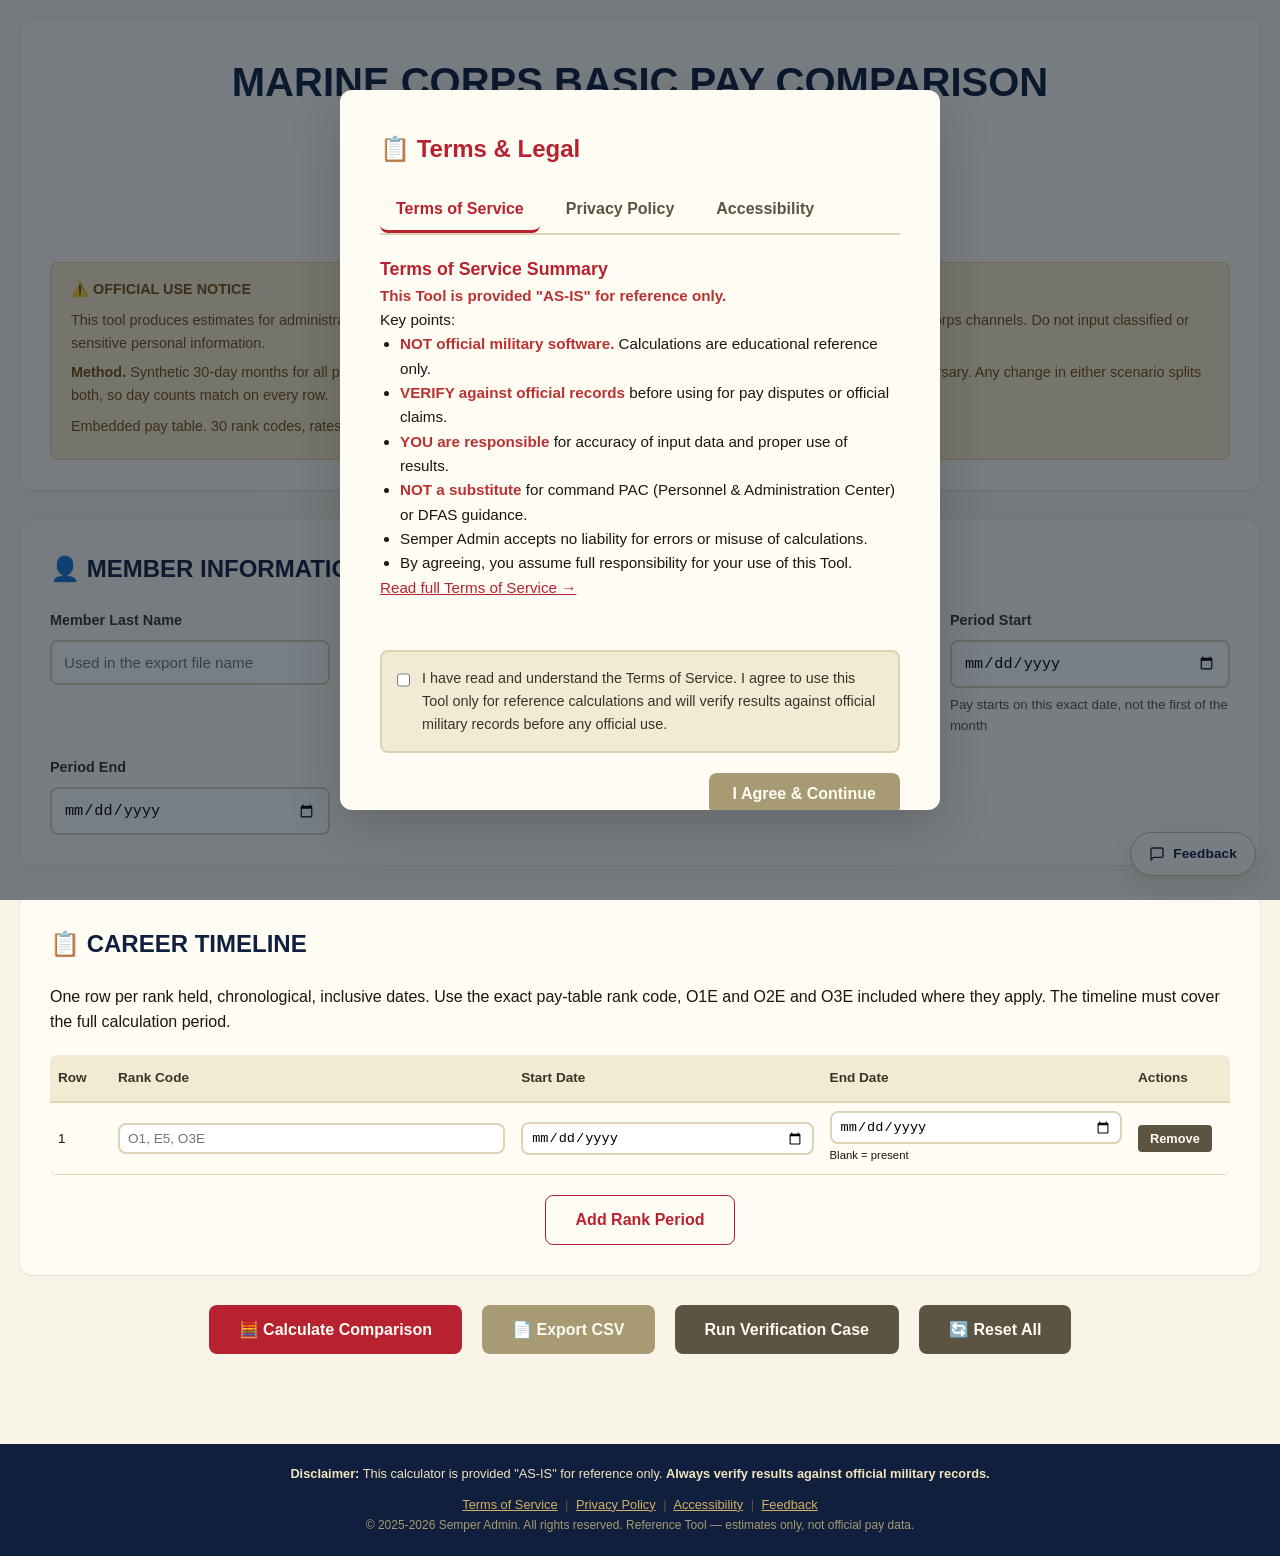
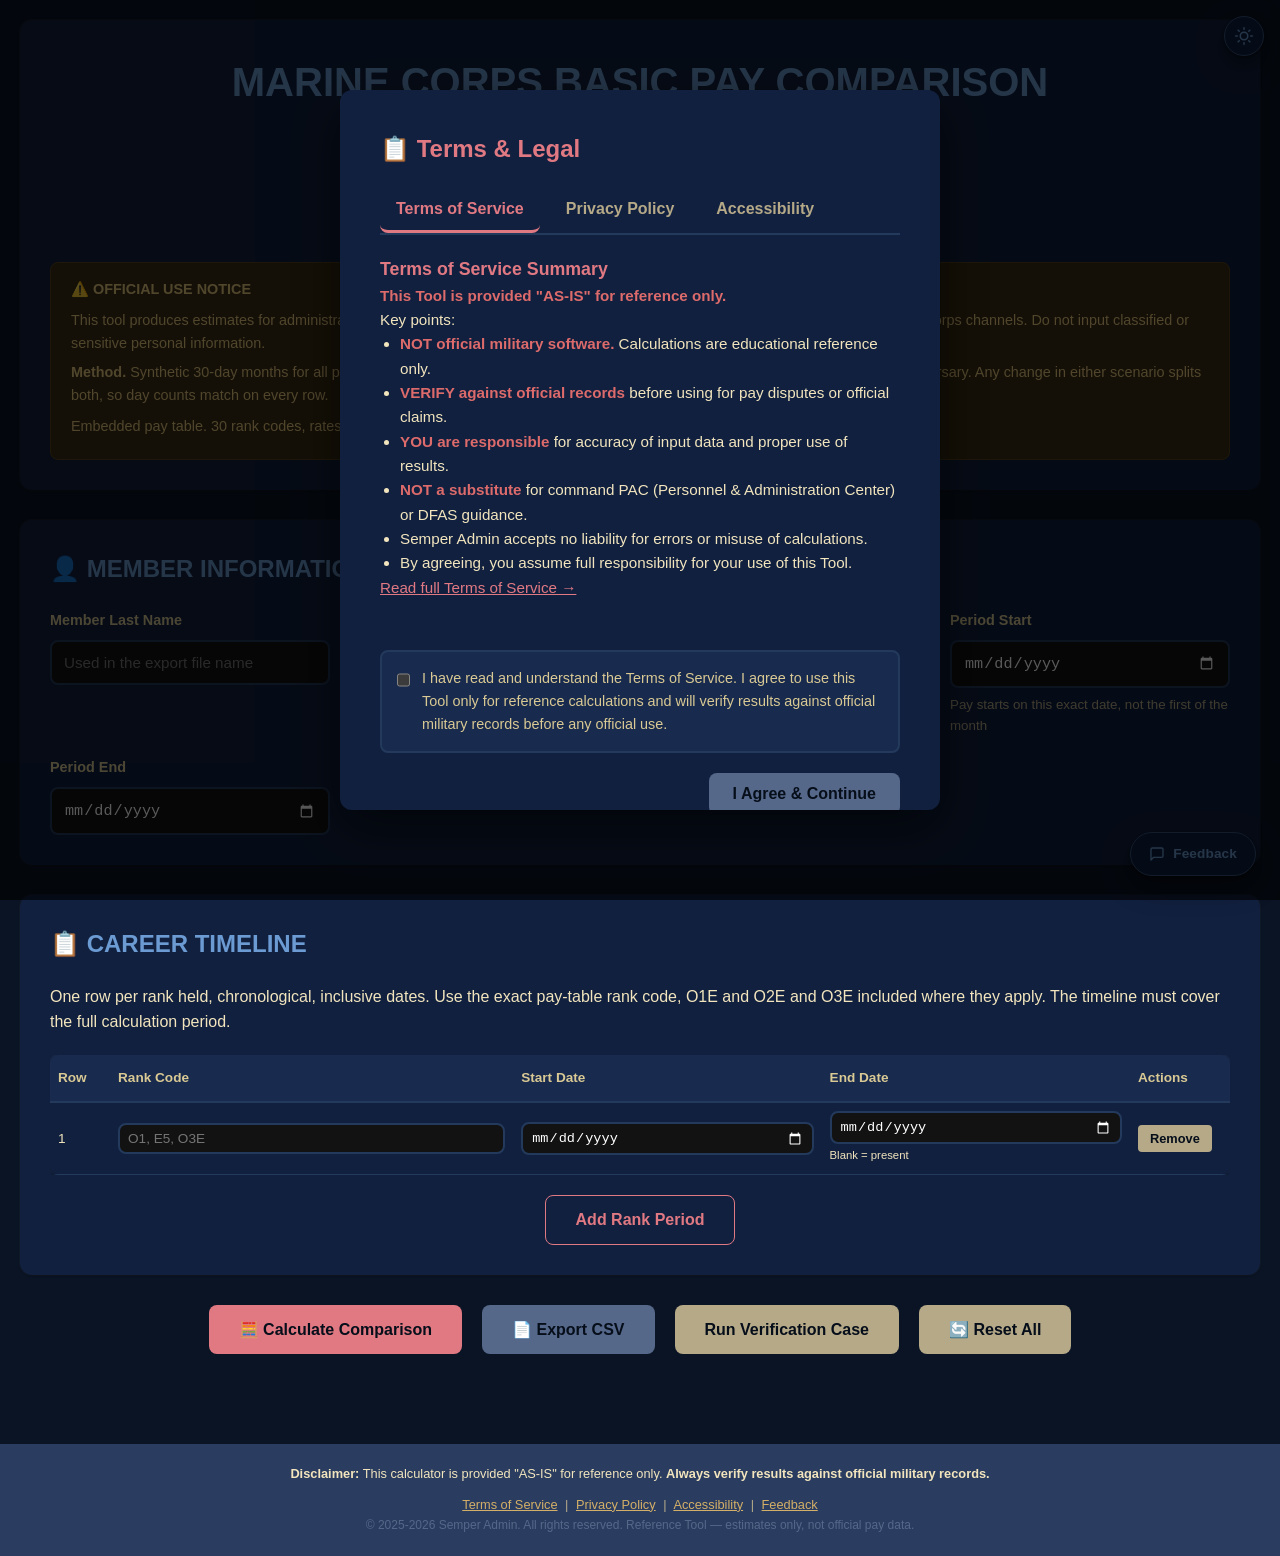
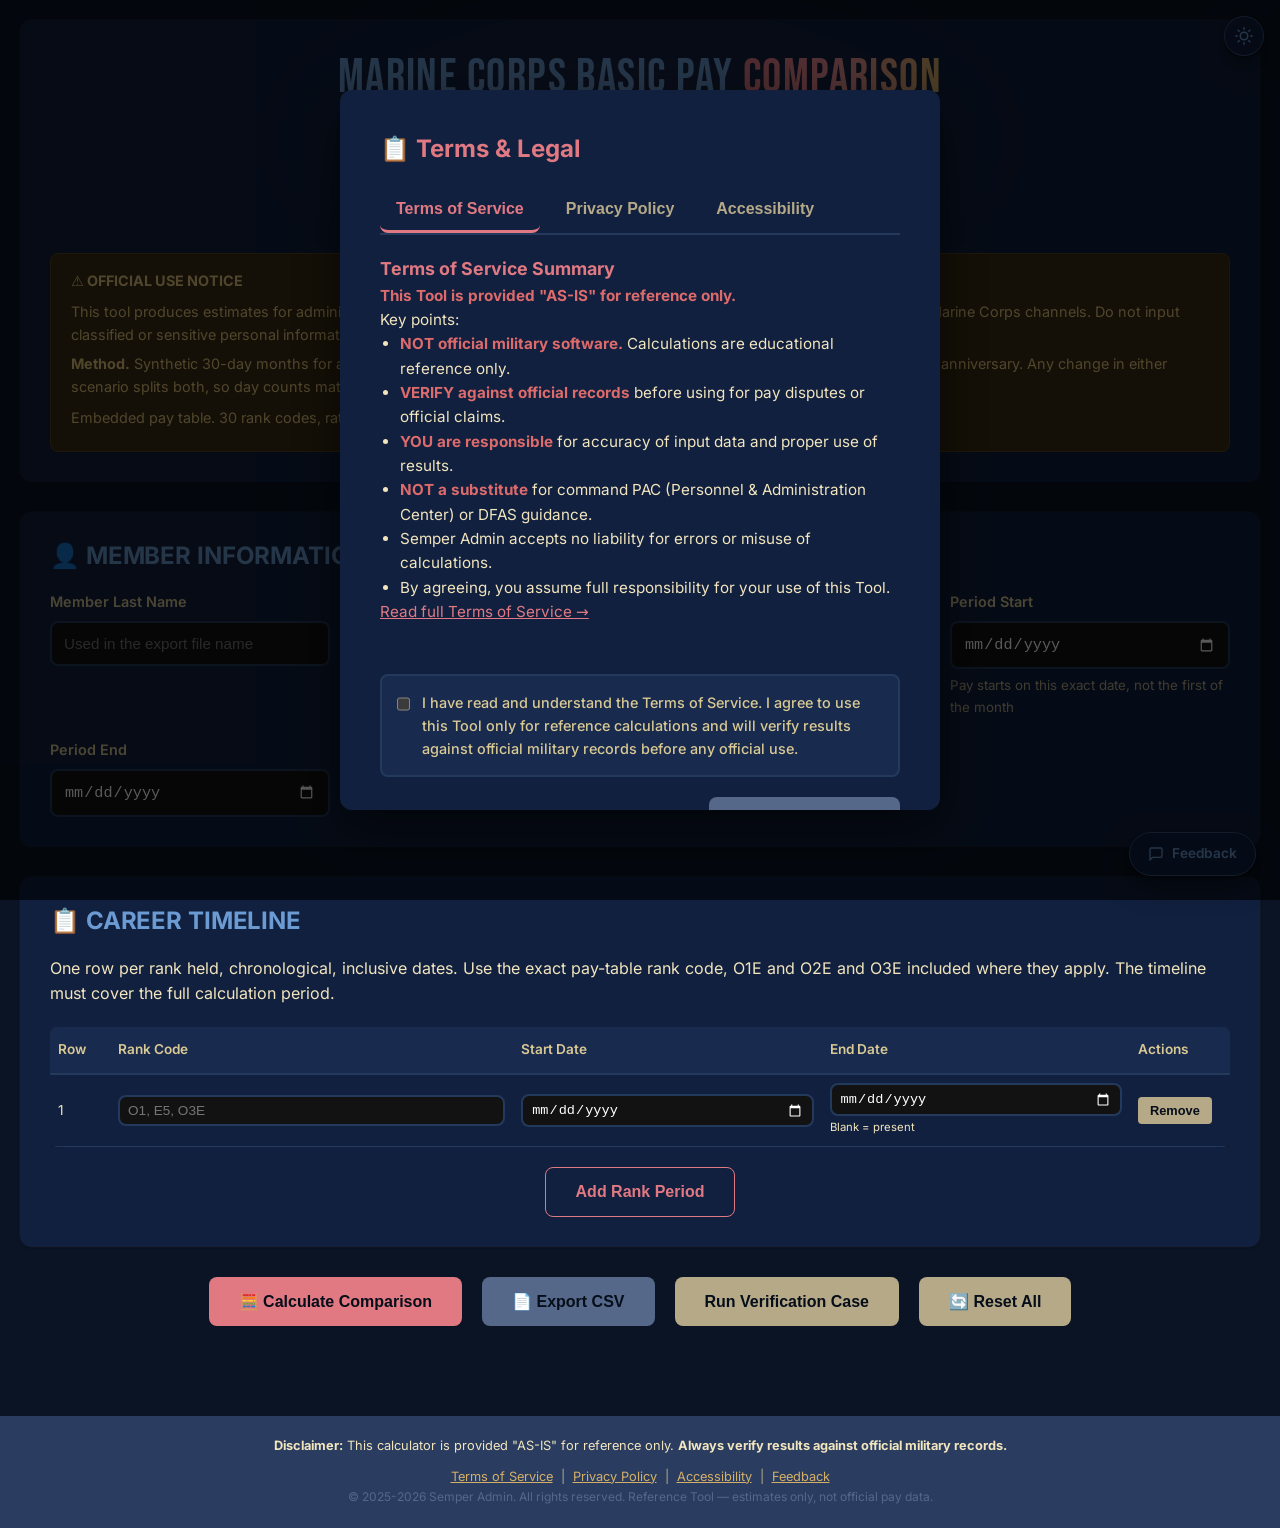
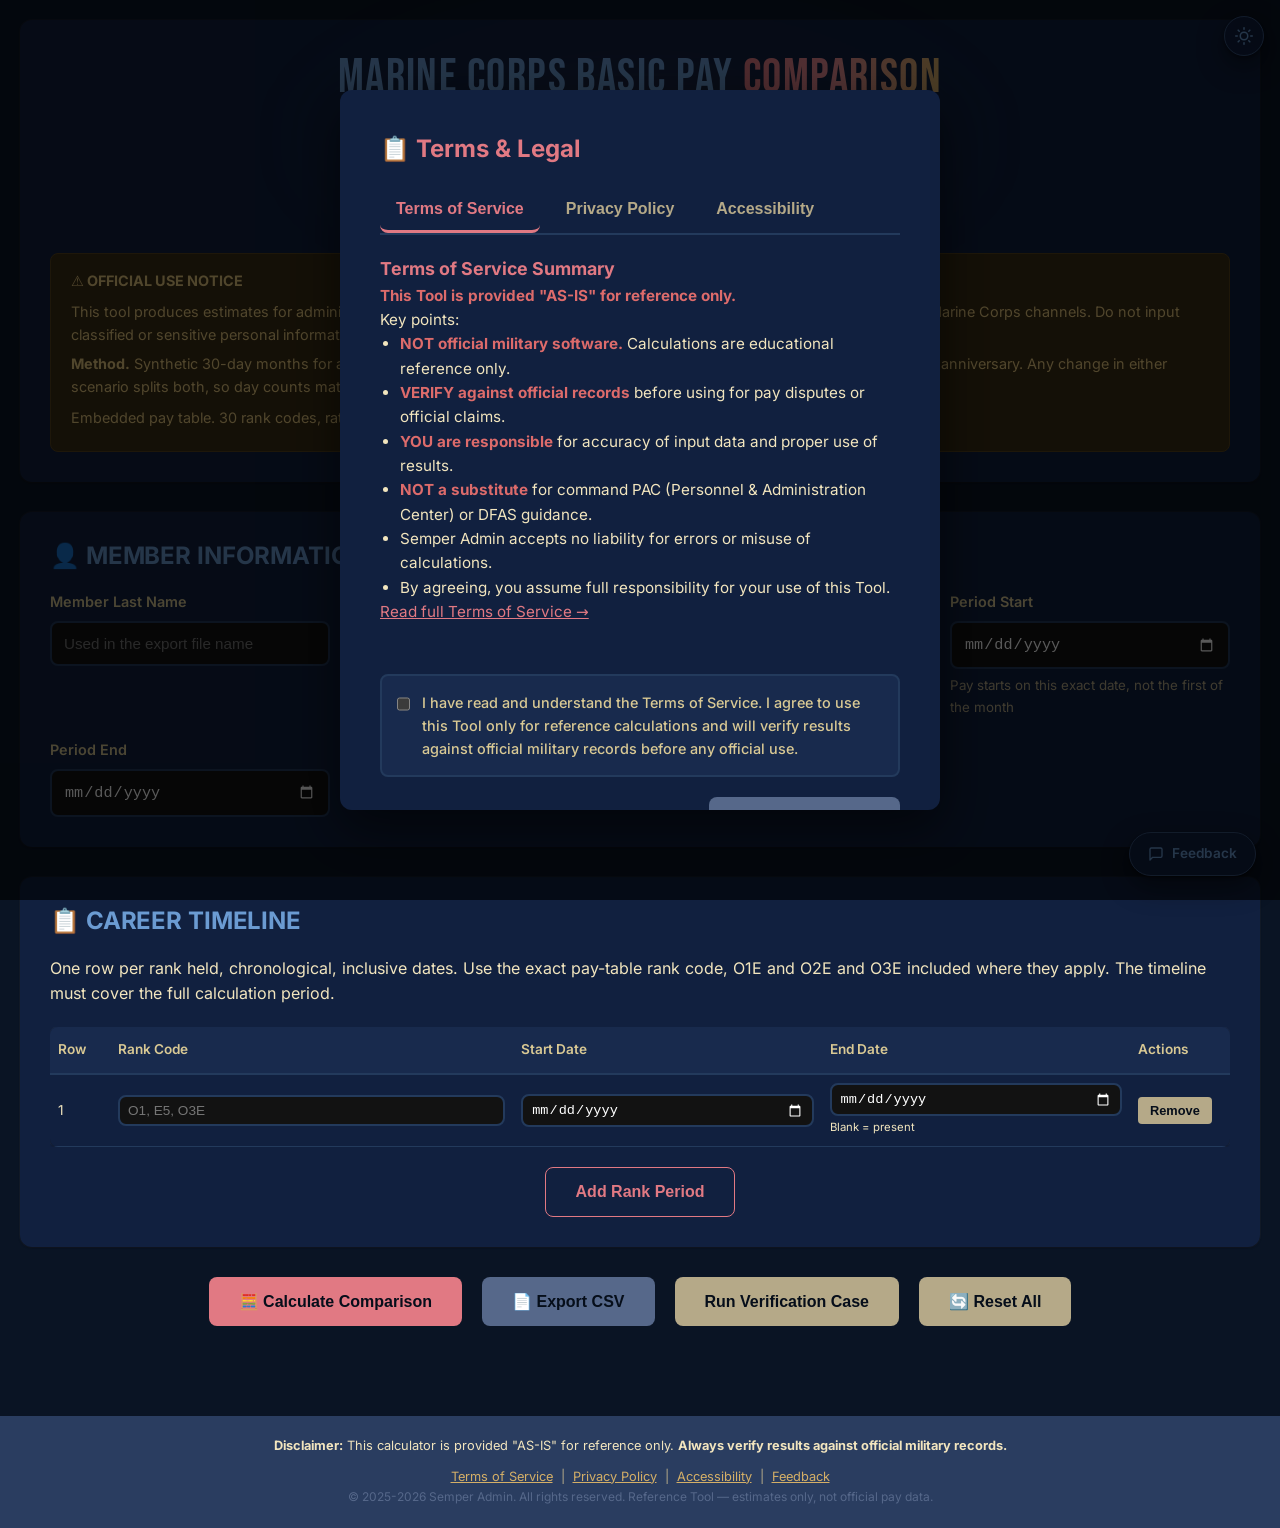
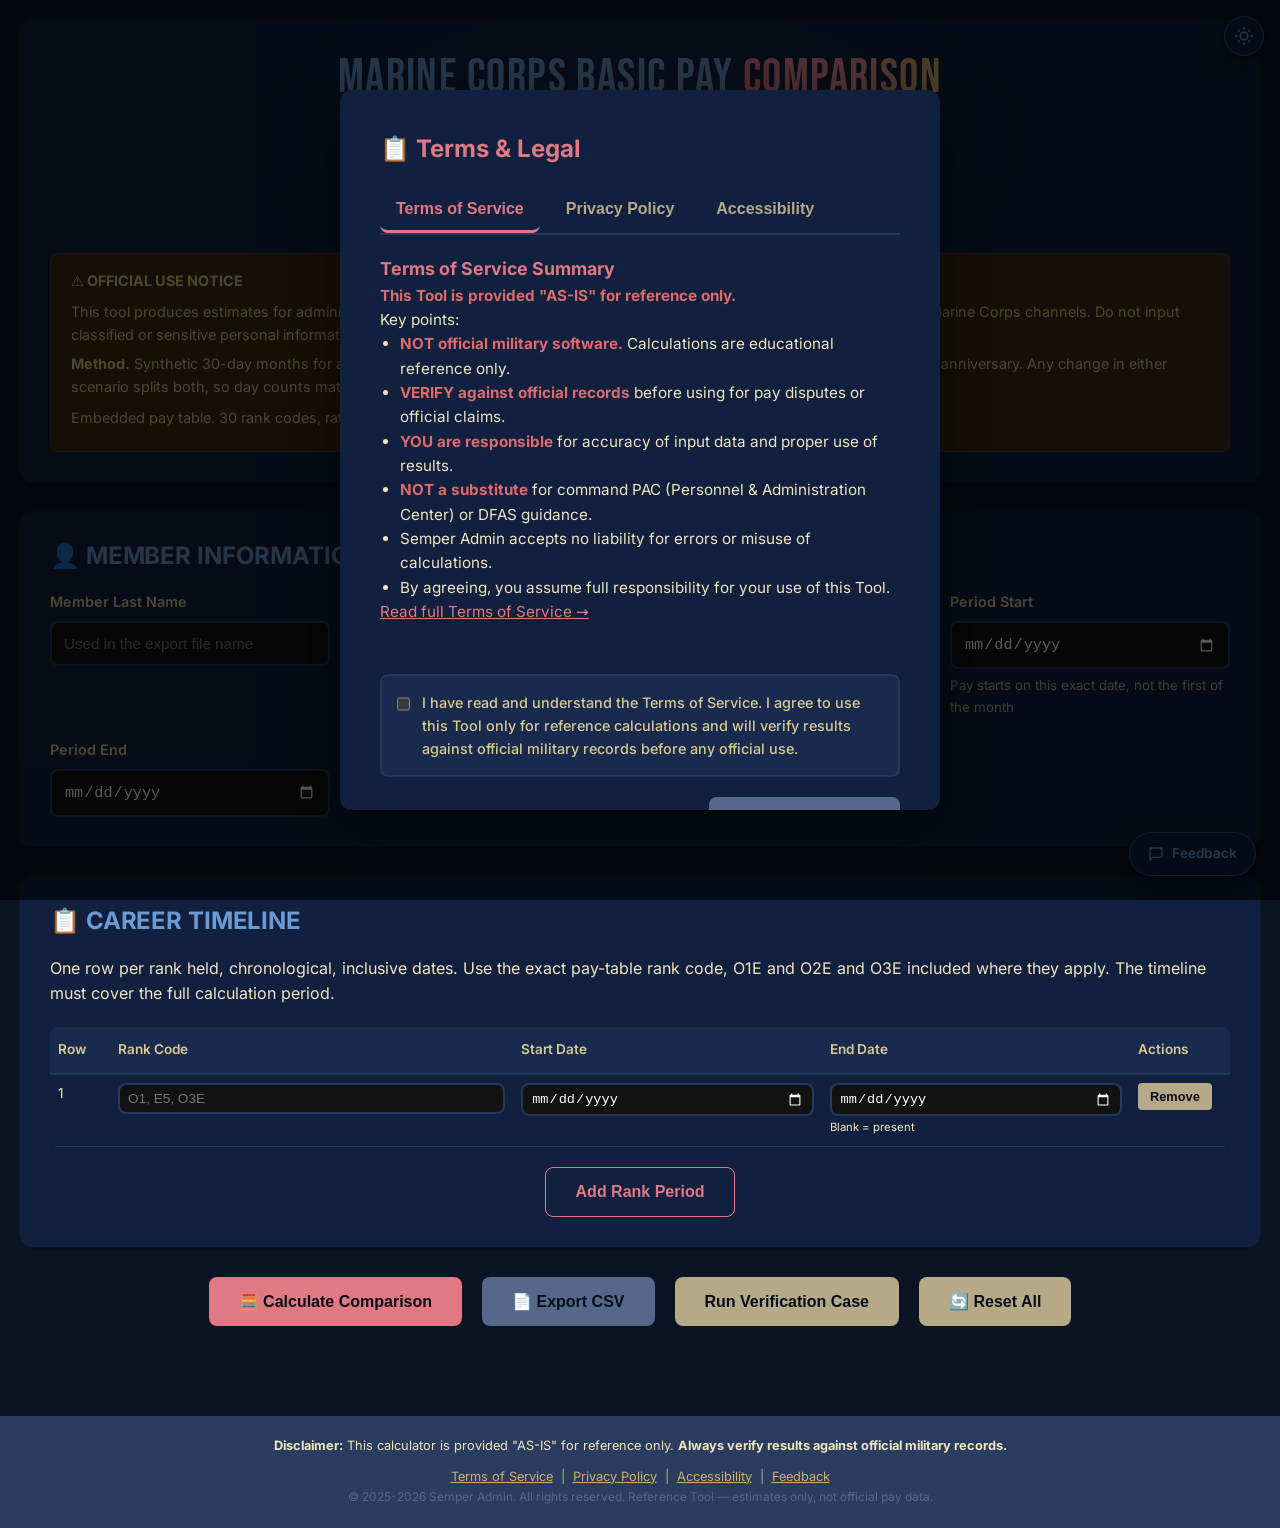
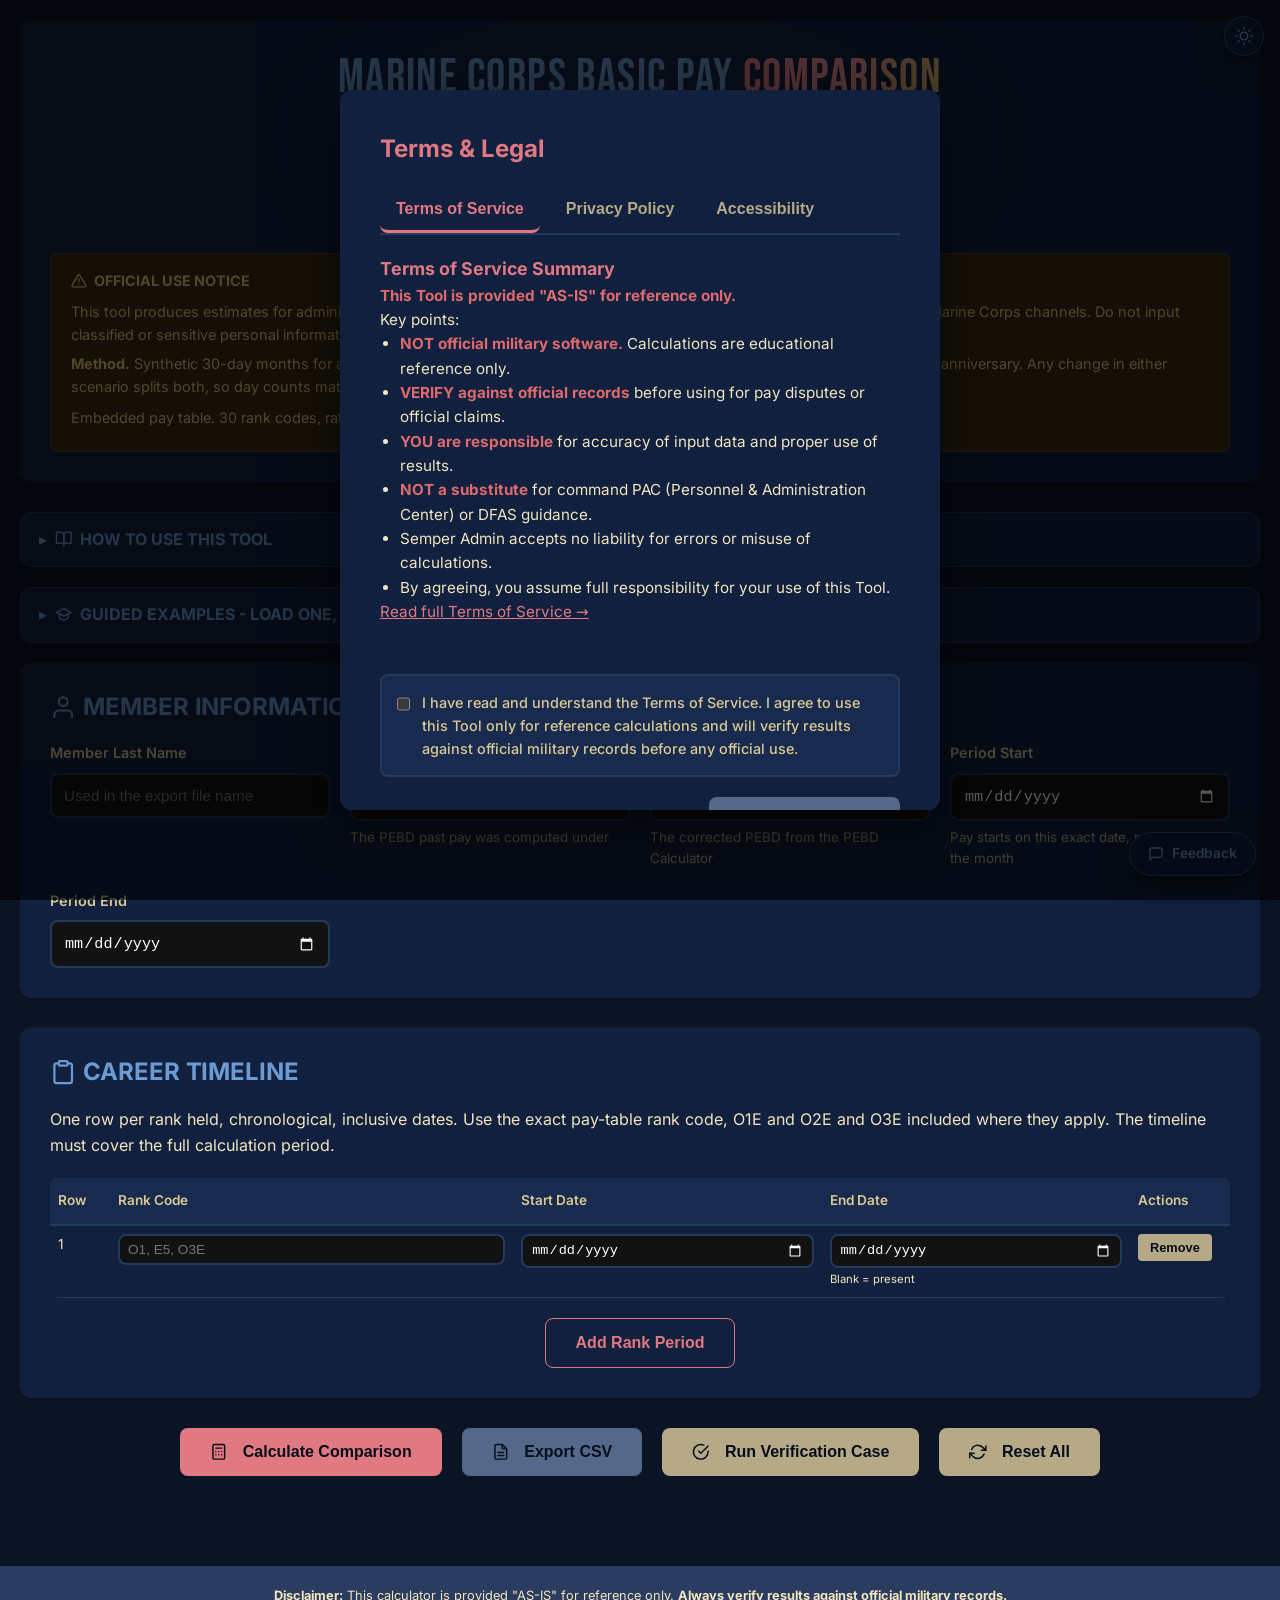
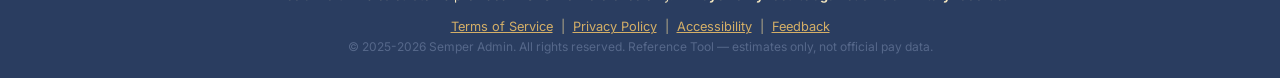
